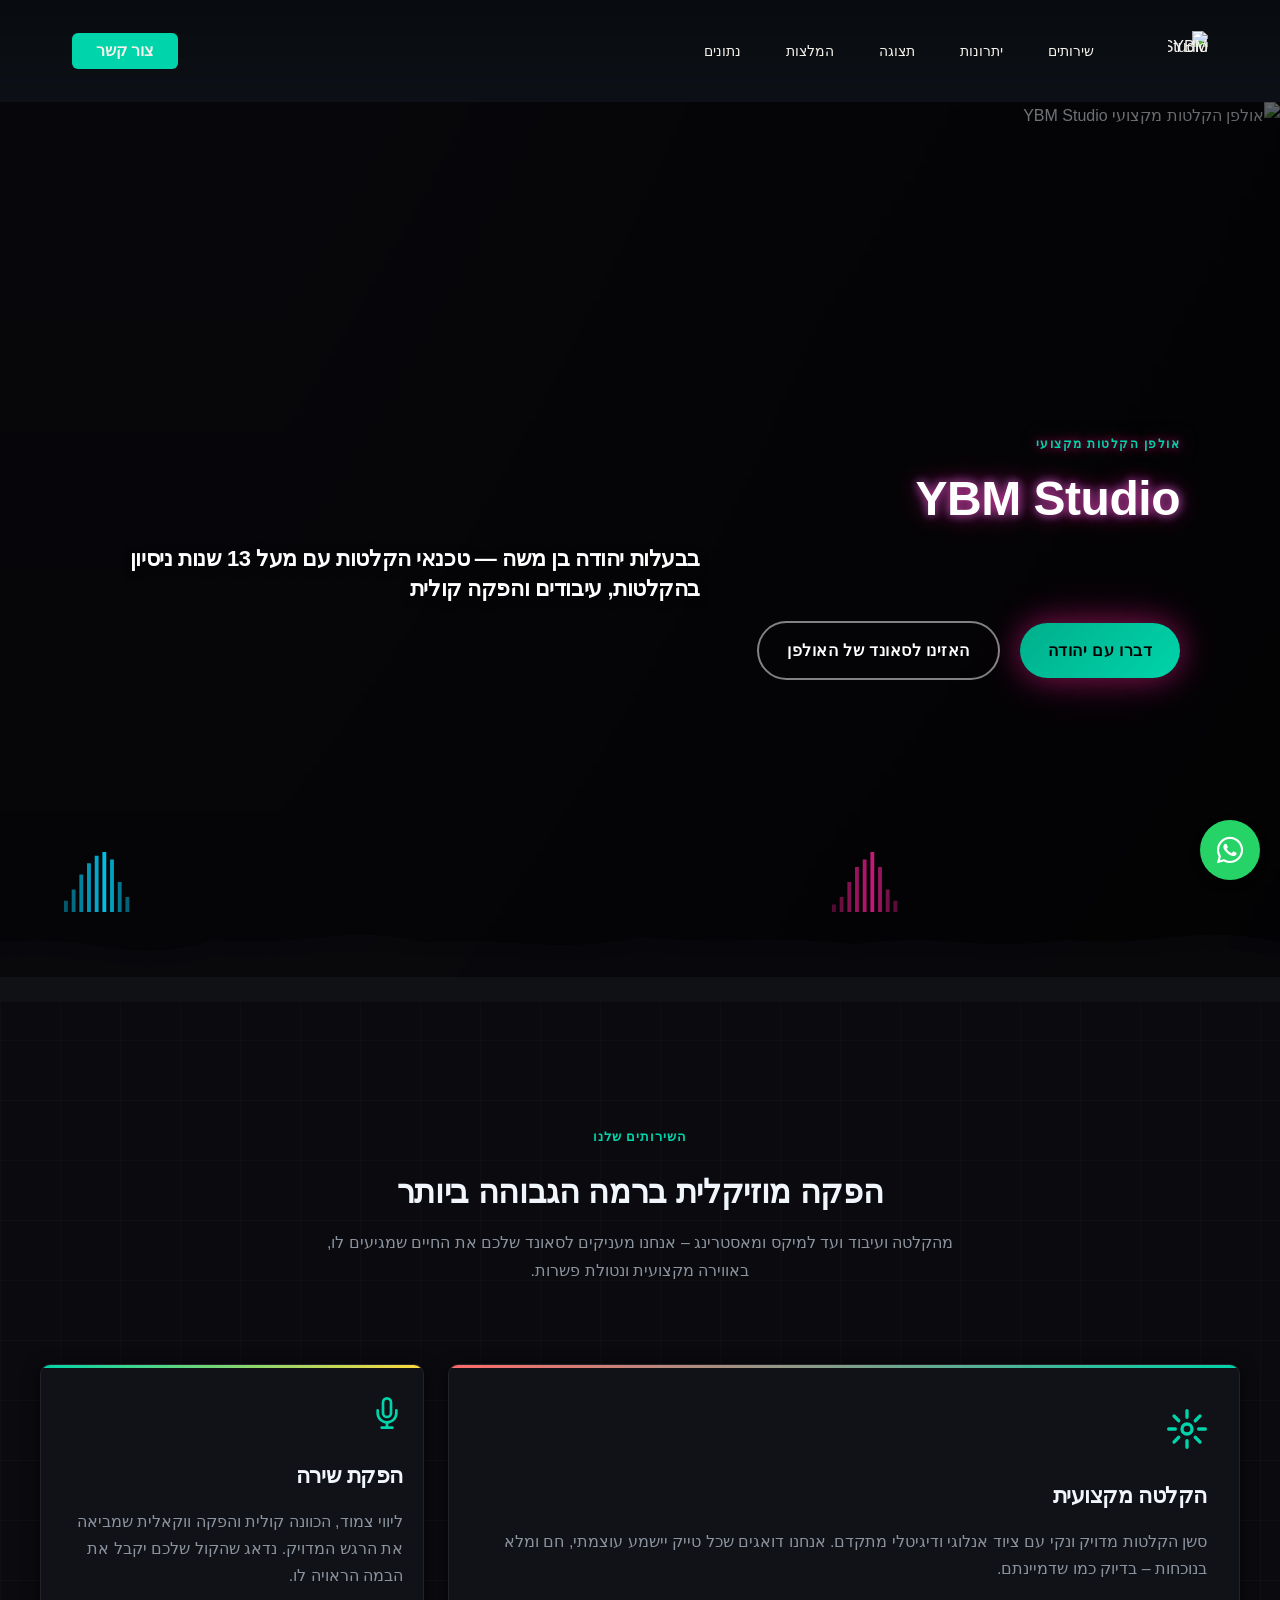
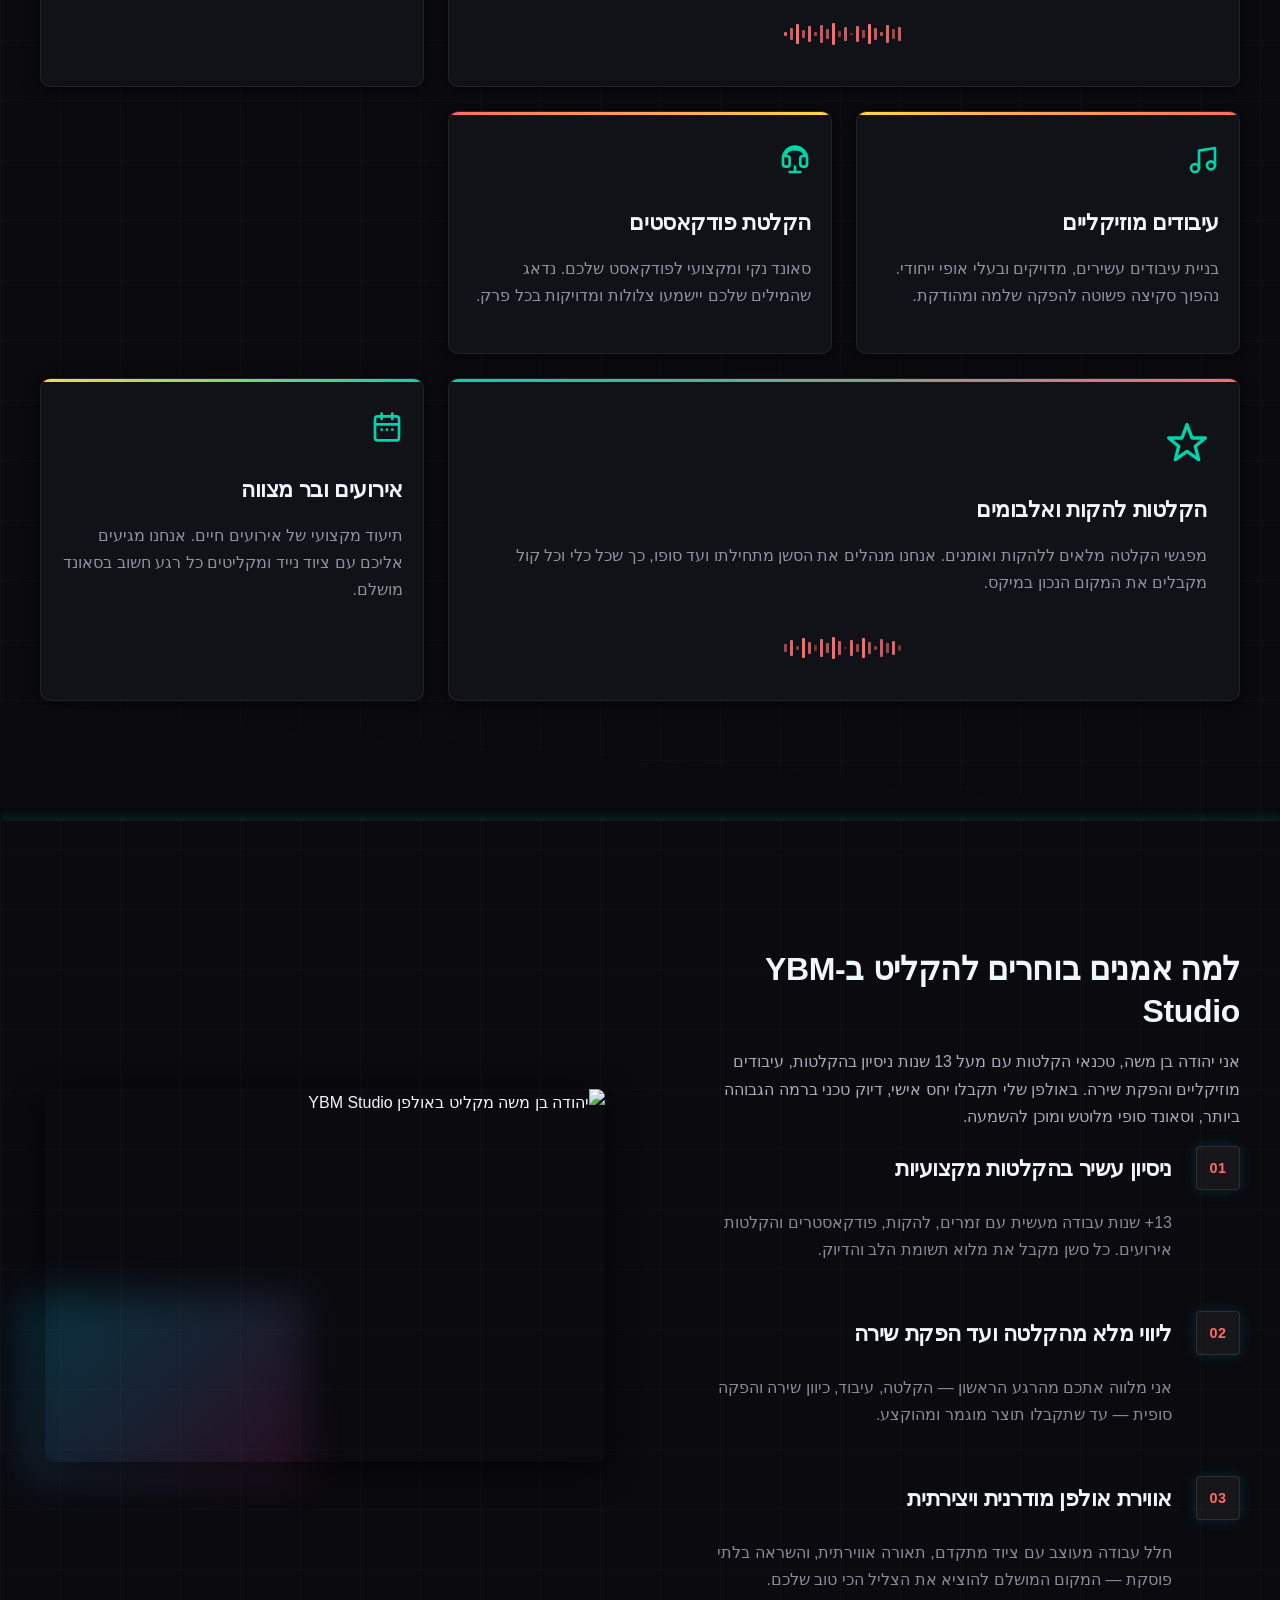
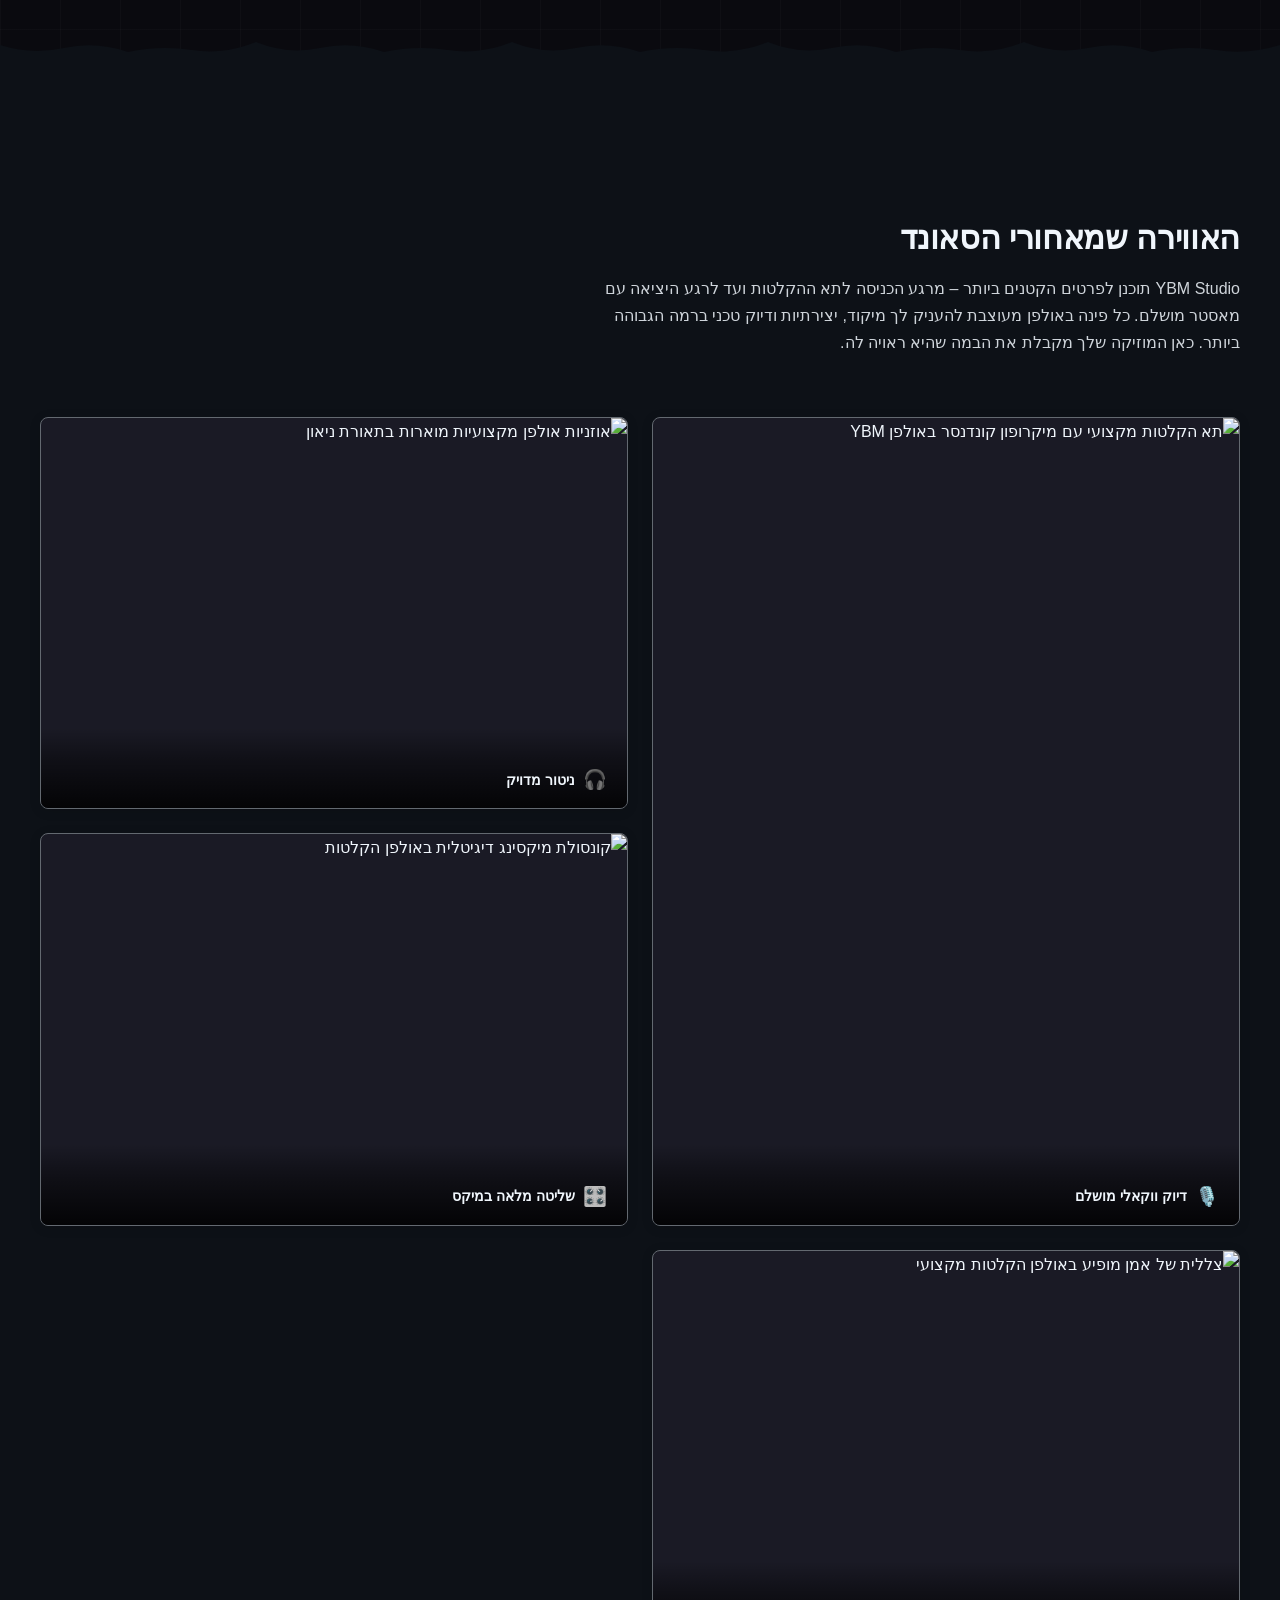
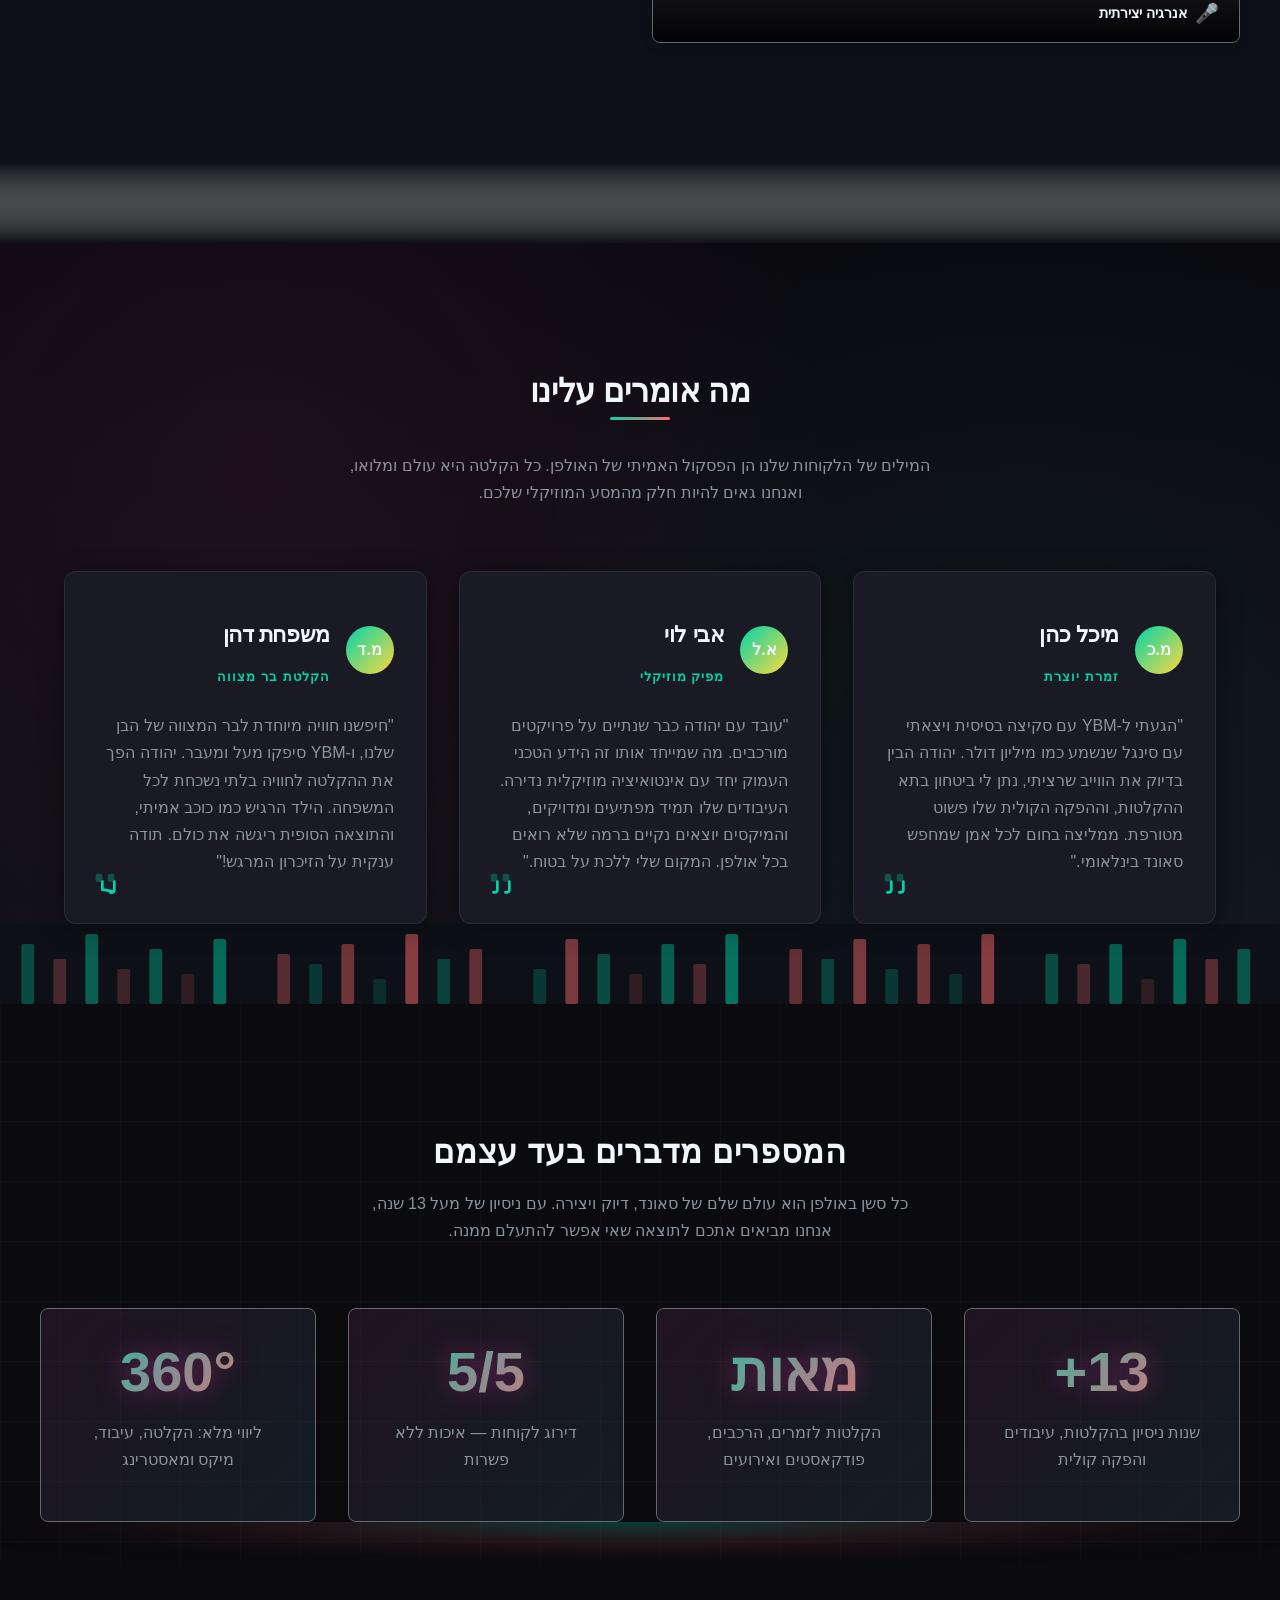
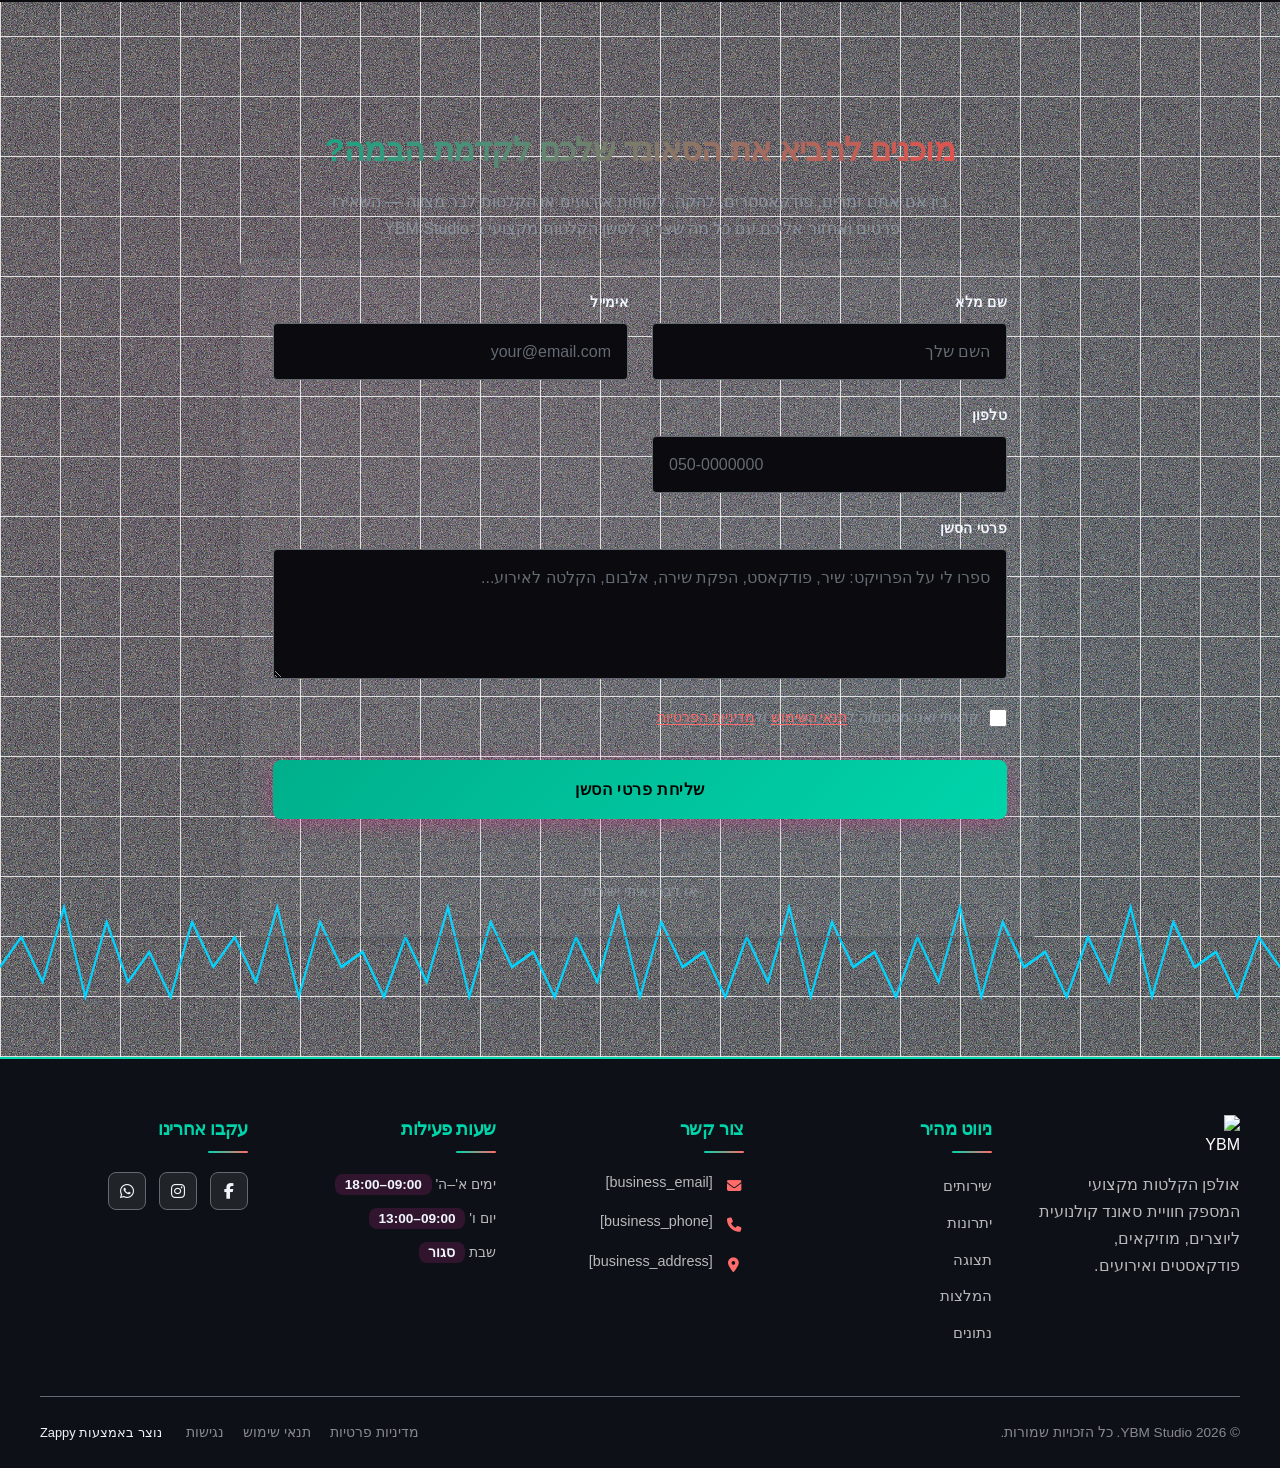
==== public/index.html @ 9b759090 "Background sync: Progressive GitHub Sync" ====
<!doctype html><html dir="rtl" lang="he"><head><meta charset="UTF-8"><meta content="width=device-width,initial-scale=1" name="viewport"><meta content="index, follow" name="robots"><title>הקליטו להיט באולפן מקצועי — YBM Studio</title><meta content="YBM Studio מבית יהודה בן משה – אולפן הקלטות מוביל עם 13 שנות ניסיון בהפקה ועיבודים מוזיקליים. צליל מושלם באווירה יצירתית ומלאת אנרגיה. קבעו סשן עכשיו!" name="description"><meta content="אולפן הקלטות מקצועי, recording in studio, אולפן הקטות, music studio space for rent, הפקה מוזיקלית" name="keywords"><link href="/assets/favicon.ico" rel="icon" type="image/x-icon"><link href="/assets/favicon-16x16.png" rel="icon" type="image/png" sizes="16x16"><link href="/assets/favicon-32x32.png" rel="icon" type="image/png" sizes="32x32"><link href="/assets/favicon-48x48.png" rel="icon" type="image/png" sizes="48x48"><link href="/assets/favicon-192x192.png" rel="icon" type="image/png" sizes="192x192"><link href="/assets/favicon-512x512.png" rel="icon" type="image/png" sizes="512x512"><link href="/assets/apple-touch-icon.png" rel="apple-touch-icon"><script>!function(){"use strict";var t="2a3e50f6-2c48-4250-a562-2b5f5c703716",e="https://api.zappy5.com/api/analytics/track",a=18e5,n=2592e6,o=!0,i=!0,r=!0;var s=function(){var e="zappy_visitor_"+t,a=null;try{if(a=localStorage.getItem(e)){var o=JSON.parse(a),i=Date.now();if(i-o.created<n)return o.lastSeen=i,localStorage.setItem(e,JSON.stringify(o)),o.id}}catch(t){console.warn("Zappy Analytics: LocalStorage not available")}var r="zv_"+Date.now()+"_"+Math.random().toString(36).substr(2,9);try{localStorage.setItem(e,JSON.stringify({id:r,created:Date.now(),lastSeen:Date.now()}))}catch(t){}return r}(),c=function(){var e="zappy_session_"+t,n=null;try{if(n=sessionStorage.getItem(e)){var o=JSON.parse(n),i=Date.now();if(i-o.timestamp<a)return o.timestamp=i,sessionStorage.setItem(e,JSON.stringify(o)),o.id}}catch(t){console.warn("Zappy Analytics: SessionStorage not available")}var r="zs_"+Date.now()+"_"+Math.random().toString(36).substr(2,9);try{sessionStorage.setItem(e,JSON.stringify({id:r,timestamp:Date.now()}))}catch(t){}return r}();function l(a,n){n=n||{};var o={website_id:t,event_type:a,page_path:window.location.pathname,referrer:document.referrer||"direct",visitor_id:s,session_id:c,metadata:n};if(navigator.sendBeacon){var i=new Blob([JSON.stringify(o)],{type:"application/json"});navigator.sendBeacon(e,i)}else fetch(e,{method:"POST",headers:{"Content-Type":"application/json"},body:JSON.stringify(o),keepalive:!0}).catch(function(t){console.warn("Zappy Analytics: Failed to track event",t)})}o&&l("pageview",{title:document.title,url:window.location.href}),i&&document.addEventListener("click",function(t){var e=t.target;if("BUTTON"===e.tagName||e.closest("button")){var a="BUTTON"===e.tagName?e:e.closest("button");l("click",{element:"button",text:a.textContent.trim().substring(0,100),id:a.id||null,class:a.className||null})}else if("A"===e.tagName||e.closest("a")){var n="A"===e.tagName?e:e.closest("a");l("navigation",{element:"link",text:n.textContent.trim().substring(0,100),href:n.href,external:n.hostname!==window.location.hostname})}},!0),r&&document.addEventListener("submit",function(t){var e=t.target;l("form_submit",{form_id:e.id||null,form_name:e.name||null,form_action:e.action||null,form_method:e.method||"GET"})},!0);var m=Date.now();window.addEventListener("beforeunload",function(){l("page_unload",{time_on_page:Math.floor((Date.now()-m)/1e3),page_path:window.location.pathname})}),window.zappyAnalytics={track:l,getVisitorId:function(){return s},getSessionId:function(){return c}}}()</script><script>!function(){"use strict";if(!window.zappyFireMarketingEvent){var t={begin_checkout:"checkout_started",purchase:"checkout_complete",add_to_cart:"add_to_cart",view_product:"view_product"},e={whatsapp_click:{ga4:"contact",meta:"Contact",gtm:"whatsapp_click",ecom:!1},phone_click:{ga4:"contact",meta:"Contact",gtm:"phone_click",ecom:!1},contact_form_submitted:{ga4:"generate_lead",meta:"Lead",gtm:"contact_form_submitted",ecom:!1},checkout_started:{ga4:"begin_checkout",meta:"InitiateCheckout",gtm:"begin_checkout",ecom:!0},checkout_complete:{ga4:"purchase",meta:"Purchase",gtm:"purchase",ecom:!0},product_inquiry:{ga4:"generate_lead",meta:"Lead",gtm:"product_inquiry",ecom:!1},add_to_cart:{ga4:"add_to_cart",meta:"AddToCart",gtm:"add_to_cart",ecom:!0},view_product:{ga4:"view_item",meta:"ViewContent",gtm:"view_item",ecom:!0}};window.zappyFireMarketingEvent=function(r,o,u){try{u=u||{};var p=t[r]||r,d=e[p];if(!d)return;if((o=o||{}).pagePath||o.page_path||(o.pagePath=a()),"checkout_complete"===p){var l=String(o.orderId||o.order_id||o.transaction_id||"");if(l&&function(t){if(!t)return!1;try{return"1"===sessionStorage.getItem(i(t))}catch(t){return!1}}(l))return;l&&function(t){if(t)try{sessionStorage.setItem(i(t),"1")}catch(t){}}(l)}if(!u.skipFirstParty)try{window.zappyAnalytics&&"function"==typeof window.zappyAnalytics.track&&window.zappyAnalytics.track(p,o)}catch(t){}try{if(window.dataLayer=window.dataLayer||[],d.ecom){var _=c(p,o),m={};_.transaction_id&&(m.transaction_id=_.transaction_id),null!=_.value&&(m.value=_.value),_.currency&&(m.currency=_.currency),_.items&&(m.items=_.items),window.dataLayer.push({event:d.gtm,ecommerce:m}),"checkout_complete"!==p&&"checkout_started"!==p||window.dataLayer.push({event:p,ecommerce:m})}else{var s={event:d.gtm};for(var h in o)Object.prototype.hasOwnProperty.call(o,h)&&(s[h]=o[h]);window.dataLayer.push(s)}}catch(t){}try{"function"==typeof window.gtag&&window.gtag("event",d.ga4,c(p,o))}catch(t){}try{"function"==typeof window.fbq&&window.fbq("track",d.meta,function(t,e){for(var r=n(e=e||{}),a=parseFloat(null!=e.value?e.value:null!=e.total?e.total:0)||0,c=String(e.currency||"USD").toUpperCase(),i=[],o=0,u=0;u<r.length;u++)r[u].item_id&&i.push(r[u].item_id),o+=r[u].quantity||1;if("checkout_complete"===t)return{value:a,currency:c,content_ids:i.length?i:void 0,content_type:"product",num_items:o||void 0,order_id:String(e.order_id||e.orderId||e.transaction_id||e.orderNumber||"")||void 0};if("checkout_started"===t)return{value:a,currency:c,content_ids:i.length?i:void 0,content_type:"product",num_items:o||parseInt(null!=e.itemCount?e.itemCount:0,10)||void 0};if("add_to_cart"===t){var p=String(e.productId||e.product_id||i[0]||"");return{value:a||(r[0]?r[0].price*r[0].quantity:0),currency:c,content_ids:p?[p]:i.length?i:void 0,content_type:"product",content_name:e.productName||e.product_name||r[0]&&r[0].item_name,num_items:parseInt(null!=e.quantity?e.quantity:o||1,10)||1}}if("view_product"===t){var d=String(e.productId||e.product_id||i[0]||"");return{value:a||parseFloat(null!=e.price?e.price:0)||0,currency:c,content_ids:d?[d]:i.length?i:void 0,content_type:"product",content_name:e.productName||e.product_name||r[0]&&r[0].item_name}}return"whatsapp_click"===t||"phone_click"===t?{content_name:"whatsapp_click"===t?"WhatsApp":"Phone",content_category:"contact"}:"contact_form_submitted"===t||"product_inquiry"===t?{content_name:"product_inquiry"===t?"Product inquiry":"Contact form",content_category:e.productName||e.product_name||void 0}:e}(p,o))}catch(t){}}catch(t){}};var r=Object.create(null);document.addEventListener("click",function(t){try{var e=t.target;if(!e)return;var r=u(e,".whatsapp-float, a.whatsapp-float, [data-zappy-whatsapp]"),n=function(t){for(var e=t;e&&e!==document;){if("A"===e.tagName)return e;e=e.parentElement}return null}(e),c=n&&n.href||"";if(r||n&&function(t){if(!t)return!1;var e=String(t).toLowerCase();return-1!==e.indexOf("wa.me/")||-1!==e.indexOf("api.whatsapp.com")||-1!==e.indexOf("whatsapp.com/send")||0===e.indexOf("whatsapp:")}(c)){if(!o("wa:"+c)){var i=r?"float":"link";window.zappyFireMarketingEvent("whatsapp_click",{source:i,href:c||null,pagePath:a()})}return}var p=u(e,".phone-header-btn, .nav-phone-btn, .call-btn, [data-zappy-phone]"),d="";if(n&&n.href&&0===String(n.href).toLowerCase().indexOf("tel:")?d=n.href:p&&p.href&&0===String(p.href).toLowerCase().indexOf("tel:")&&(d=p.href),p||d){var l="";return d&&(l=String(d).replace(/^tel:/i,"").trim()),void(o("tel:"+(l||p&&p.id||"btn"))||window.zappyFireMarketingEvent("phone_click",{source:p?"button":"link",phone:l||null,href:d||null,pagePath:a()}))}}catch(t){}},!0)}function a(){try{if(window.ZAPPY_CONFIG&&window.ZAPPY_CONFIG.currentPagePath)return window.ZAPPY_CONFIG.currentPagePath}catch(t){}try{return window.location.pathname||"/"}catch(t){return"/"}}function n(t){var e=(t=t||{}).items||t.cartItems||t.cart_items||t.lineItems||[];Array.isArray(e)||(e=[]);for(var r=[],a=0;a<e.length;a++){var n=e[a];if(n&&"object"==typeof n){var c=String(n.item_id||n.productId||n.product_id||n.id||"").trim(),i=String(n.item_name||n.productName||n.product_name||n.name||"").trim(),o=parseFloat(null!=n.price?n.price:null!=n.unitPrice?n.unitPrice:0)||0,u=Math.max(1,parseInt(null!=n.quantity?n.quantity:null!=n.qty?n.qty:1,10)||1);(c||i)&&r.push({item_id:c||i,item_name:i||c,price:o,quantity:u})}}return r}function c(t,e){var r=n(e=e||{}),c=parseFloat(null!=e.value?e.value:null!=e.total?e.total:0)||0,i=String(e.currency||"USD").toUpperCase();if("checkout_complete"===t)return{transaction_id:String(e.transaction_id||e.orderId||e.order_id||e.orderNumber||"")||void 0,value:c,currency:i,items:r};if("checkout_started"===t)return{value:c,currency:i,items:r};if("add_to_cart"===t){var o=r.length?r:[{item_id:String(e.productId||e.product_id||""),item_name:String(e.productName||e.product_name||""),price:parseFloat(null!=e.value?e.value:null!=e.price?e.price:0)||0,quantity:parseInt(null!=e.quantity?e.quantity:1,10)||1}].filter(function(t){return t.item_id||t.item_name});return{value:c||(o[0]?o[0].price*o[0].quantity:0),currency:i,items:o}}if("view_product"===t){var u=r.length?r:[{item_id:String(e.productId||e.product_id||""),item_name:String(e.productName||e.product_name||""),price:parseFloat(null!=e.price?e.price:null!=e.value?e.value:0)||0,quantity:1}].filter(function(t){return t.item_id||t.item_name});return{currency:i,value:c||(u[0]?u[0].price:0),items:u}}return"whatsapp_click"===t||"phone_click"===t?{method:"whatsapp_click"===t?"whatsapp":"phone",page_path:e.pagePath||a()}:"contact_form_submitted"===t||"product_inquiry"===t?{page_path:e.pagePath||a()}:e}function i(t){return"zappy_purchase_fired_"+String(t||"")}function o(t){var e=Date.now();return!!(r[t]&&e-r[t]<800)||(r[t]=e,!1)}function u(t,e){return t&&t.closest?t.closest(e):null}}()</script><meta content="הקליטו להיט באולפן מקצועי — YBM Studio" property="og:title"><meta content="YBM Studio מבית יהודה בן משה – אולפן הקלטות מוביל עם 13 שנות ניסיון בהפקה ועיבודים מוזיקליים. צליל מושלם באווירה יצירתית ומלאת אנרגיה. קבעו סשן עכשיו!" property="og:description"><meta content="summary_large_image" name="twitter:card"><meta content="הקליטו להיט באולפן מקצועי — YBM Studio" name="twitter:title"><meta content="YBM Studio מבית יהודה בן משה – אולפן הקלטות מוביל עם 13 שנות ניסיון בהפקה ועיבודים מוזיקליים. צליל מושלם באווירה יצירתית ומלאת אנרגיה. קבעו סשן עכשיו!" name="twitter:description"><meta content="website" property="og:type"><meta content="he_IL" property="og:locale"><style>.skip-link{position:absolute;top:0;left:0;transform:translateY(-200%);padding:12px 18px;background:var(--bg-dark,#1a1a1a);color:var(--text-light,#fff);font-weight:600;border-radius:0 0 8px 0;z-index:10000}.skip-link:focus{transform:none;outline:2px solid var(--ring,#fff);outline-offset:2px}:focus-visible{outline:2px solid var(--ring,currentColor);outline-offset:3px}</style><link href="/assets/favicon.ico" rel="icon" type="image/x-icon"><link href="/assets/favicon-16x16.png" rel="icon" type="image/png" sizes="16x16"><link href="/assets/favicon-32x32.png" rel="icon" type="image/png" sizes="32x32"><link href="/assets/favicon-48x48.png" rel="icon" type="image/png" sizes="48x48"><link href="/assets/favicon-192x192.png" rel="icon" type="image/png" sizes="192x192"><link href="/assets/favicon-512x512.png" rel="icon" type="image/png" sizes="512x512"><link href="/assets/apple-touch-icon.png" rel="apple-touch-icon"><link href="https://cdn.jsdelivr.net/npm/vanilla-cookieconsent@3/dist/cookieconsent.css" rel="stylesheet"><style id="zappy-critical-above-fold-css">html{box-sizing:border-box;-webkit-text-size-adjust:100%}*,::after,::before{box-sizing:inherit}body{margin:0;min-width:320px;overflow-x:clip}img,svg,video{max-width:100%;height:auto}main{display:block}.container{width:min(100% - 32px,1200px);margin-inline:auto}.navbar,header .navbar,header[role=banner],nav.navbar{position:relative;z-index:1000;width:100%}.nav-container,.navbar .container{display:flex;align-items:center;justify-content:space-between;min-height:64px}.logo,.logo-link img{display:block;width:35px;height:35px;object-fit:contain}#navMenu,.nav-menu{list-style:none;margin:0;padding:0}#navMenu a,.nav-menu a,.navbar .nav-links a,.navbar a{color:inherit;text-decoration:none}#navMenu .sub-menu,.nav-menu .sub-menu,.navbar .sub-menu{display:none}.fa,.fa-brands,.fa-regular,.fa-solid,.fab,.far,.fas{display:inline-block;min-width:1em;text-align:center}html:not(#zappy-noop) .navbar:has(.nav-ecommerce-icons)>.phone-header-btn,html:not(#zappy-noop)[data-zappy-site-type=ecommerce] .phone-header-btn{display:none!important;visibility:hidden!important;width:0!important;height:0!important;pointer-events:none!important}.zappy-preview-empty-store-cta{display:none!important;visibility:hidden!important;height:0!important;max-height:0!important;overflow:hidden!important;margin:0!important;padding:0!important;border:0!important;box-shadow:none!important}.zappy-catalog-menu{background:var(--surface-color,var(--surface,linear-gradient(135deg,#f8f9fa 0,#fff 100%)));border-bottom:1px solid var(--border-color,#e5e7eb);padding:0;position:sticky;top:0;z-index:90}.zappy-catalog-menu.rtl,.zappy-catalog-menu[dir=rtl]{direction:rtl}.zappy-catalog-menu.ltr,.zappy-catalog-menu[dir=ltr]{direction:ltr}.catalog-menu-container{max-width:1440px;margin:0 auto;display:flex;align-items:center;gap:8px;padding:10px 24px;overflow:visible}.catalog-menu-categories,.catalog-menu-list{display:flex;align-items:center;gap:4px;flex-wrap:wrap;margin:0;padding:0;list-style:none}.catalog-menu-item{display:inline-flex;align-items:center;padding:8px 16px;font-size:14px;font-weight:500;color:var(--text-color,var(--text,#374151));text-decoration:none;border-radius:20px;white-space:nowrap}.catalog-menu-all{background:var(--primary-color,var(--primary,#111));color:var(--text-light,#fff)!important}.catalog-menu-parent{position:relative;display:inline-flex;align-items:center}.catalog-menu-trigger{display:inline-flex;align-items:center;gap:6px}.catalog-menu-chevron{flex-shrink:0}.catalog-menu-parent>.sub-menu{display:none!important;visibility:hidden!important;opacity:0!important;pointer-events:none!important}.hero-section,.index-hero-section,section[class*=hero]{position:relative;overflow:hidden}.hero-section,.index-hero-section{min-height:560px}section[data-hero-type*=fullscreen]{min-height:100vh}.hero-bg-image,.hero-bg-wrapper,section[class*=hero] [class*=hero-bg]{position:absolute;inset:0;width:100%;height:100%}.hero-bg-image img,.hero-bg-wrapper img,section[class*=hero] [data-hero-bg],section[class*=hero] img[data-hero-background=true]{width:100%!important;height:100%!important;object-fit:cover!important;display:block}.hero-content,section[class*=hero] .container{position:relative;z-index:2}@media(max-width:768px){:root{--header-height:72px;--total-header-height:72px;--zappy-mobile-menu-top:72px}html[data-zappy-site-type=ecommerce] body{padding-top:var(--total-header-height,72px)}html[data-zappy-site-type=ecommerce] body>.navbar:not(.zappy-catalog-menu),html[data-zappy-site-type=ecommerce] body>nav.navbar{position:fixed!important;top:0;left:0;right:0;z-index:100000;width:100%;margin-bottom:0}.zappy-catalog-menu{position:fixed;top:var(--header-height,72px);left:0;right:0;z-index:99999}.nav-container,.navbar .container{min-height:60px}#navMenu,.nav-menu{max-width:100vw;overflow-x:hidden}.hero-section,.index-hero-section,section[class*=hero],section[data-hero-type*=fullscreen]{min-height:100svh}.hero-bg-image,.hero-bg-wrapper,.hero-scrim{min-height:100svh}}:root{--zappy-header-stack-height:calc(var(--zappy-announcement-height, 40px) + var(--header-height, 72px))}body:has(.zappy-announcement-bar) .navbar:not(.zappy-catalog-menu):not(.mobile-search-panel),body:has(.zappy-announcement-bar) header.navbar,body:has(.zappy-announcement-bar) nav.navbar:not(.zappy-catalog-menu){top:var(--zappy-announcement-height,40px)!important}body:has(.zappy-announcement-bar) .index-hero-section,body:has(.zappy-announcement-bar) main>section[class*=hero]:first-of-type,body:has(.zappy-announcement-bar) section[data-hero-type^=fullscreen]{margin-top:calc(-1 * var(--zappy-header-stack-height))!important;padding-top:calc(var(--zappy-header-stack-height))!important}[data-zappy-content-align]{display:flex!important;flex-direction:column!important}[data-zappy-content-align^=top-]{justify-content:flex-start!important}[data-zappy-content-align^=center-],[data-zappy-content-align^=lower-],[data-zappy-content-align^=upper-]{justify-content:center!important}[data-zappy-content-align^=bottom-]{justify-content:flex-end!important}[data-zappy-content-align$="-left"],[data-zappy-content-align$="-mid-left"]{align-items:flex-start!important;text-align:start!important}[data-zappy-content-align$="-center"]{align-items:center!important;text-align:center!important}[data-zappy-content-align$="-mid-right"],[data-zappy-content-align$="-right"]{align-items:flex-end!important;text-align:end!important}[data-zappy-content-align] [data-zappy-align-target]{margin-left:auto;margin-right:auto}[data-zappy-content-align$="-center"] [data-zappy-align-target],[data-zappy-content-align$="-center"] [data-zappy-align-target]>*{text-align:center!important}</style><link href="/styles.css" rel="stylesheet"><script>window.ZAPPY_WEBSITE_ID="2a3e50f6-2c48-4250-a562-2b5f5c703716",window.ZAPPY_API_BASE="https://api.zappy5.com"</script><link href="/assets/site-image-index-hero-image-1.webp" rel="preload" as="image" fetchpriority="high"><style id="zappy-dropdown-submenu-styles">#navMenu li:has(.sub-menu),.nav-menu li:has(.sub-menu),.navbar li:has(.sub-menu),nav li:has(.sub-menu){position:relative}#navMenu .sub-menu,.nav-menu .sub-menu,.navbar .sub-menu,nav .sub-menu{display:block!important;position:absolute!important;top:100%;left:0;min-width:220px;border-radius:8px;box-shadow:0 8px 25px rgba(0,0,0,.15);padding:8px 0;opacity:0;visibility:hidden;transform:translateY(10px);transition:all .3s ease;z-index:1000;list-style:none;pointer-events:none}#navMenu li:hover>.sub-menu,.nav-menu li:hover>.sub-menu,.navbar li:hover>.sub-menu,nav li:hover>.sub-menu{opacity:1!important;visibility:visible!important;transform:translateY(0)!important;pointer-events:auto!important}.sub-menu li{list-style:none;margin:0;padding:0}.sub-menu a{display:block!important;padding:10px 16px!important;color:var(--text-dark,#333)!important;font-weight:500;text-decoration:none;white-space:nowrap;transition:background-color .2s}.sub-menu .zappy-nav-child>a{padding-left:28px!important;font-size:.9em!important;opacity:.85!important}[dir=rtl] .sub-menu .zappy-nav-child>a,html[lang=ar] .sub-menu .zappy-nav-child>a,html[lang=he] .sub-menu .zappy-nav-child>a{padding-left:10px!important;padding-right:28px!important}.sub-menu .zappy-nav-parent>a{font-weight:600!important}.sub-menu a:hover{background-color:#f5f5f5}[dir=rtl] .nav-menu .sub-menu,[dir=rtl] .navbar .sub-menu,[dir=rtl] nav .sub-menu,html[lang=ar] .nav-menu .sub-menu,html[lang=ar] .navbar .sub-menu,html[lang=ar] nav .sub-menu,html[lang=he] .nav-menu .sub-menu,html[lang=he] .navbar .sub-menu,html[lang=he] nav .sub-menu{left:auto!important;right:0!important}.sub-menu:empty,.sub-menu:not(:has(li)):not(:has(> a)),.sub-menu:not(:has(li:not(.zappy-hidden-menu-item))):not(:has(> a)){display:none!important;opacity:0!important;visibility:hidden!important;pointer-events:none!important}li:has(.menu-group-title):hover>.sub-menu{opacity:1!important;visibility:visible!important;transform:translateY(0)!important;pointer-events:auto!important}#navMenu>li>.menu-group-title,.nav-menu>li>.menu-group-title{display:inline-block;padding:.5rem 1rem;cursor:default;user-select:none}@media (max-width:768px){#navMenu .sub-menu,.nav-menu .sub-menu,.navbar .sub-menu,nav .sub-menu{position:static!important;transform:none!important;box-shadow:none!important;background:0 0!important;max-height:0;overflow:hidden;opacity:0;visibility:hidden;transition:max-height .3s ease,opacity .3s ease;padding:0!important;border-radius:0!important}#navMenu .sub-menu.mobile-expanded,.nav-menu .sub-menu.mobile-expanded,.navbar .sub-menu.mobile-expanded{max-height:none!important;overflow-y:visible!important;opacity:1!important;visibility:visible!important;padding:8px 0 8px 16px!important}[dir=rtl] .sub-menu.mobile-expanded,html[lang=he] .sub-menu.mobile-expanded{padding:8px 16px 8px 0!important}#navMenu li:hover>.sub-menu,.nav-menu li:hover>.sub-menu,.navbar li:hover>.sub-menu,nav li:hover>.sub-menu{opacity:0;visibility:hidden;pointer-events:none}#navMenu li>.sub-menu.mobile-expanded,.nav-menu li>.sub-menu.mobile-expanded,.navbar li>.sub-menu.mobile-expanded,nav li>.sub-menu.mobile-expanded{opacity:1!important;visibility:visible!important;pointer-events:auto!important}#navMenu li:has(.sub-menu),.nav-menu li:has(.sub-menu),.navbar li:has(.sub-menu),nav li:has(.sub-menu){display:flex!important;flex-wrap:wrap!important;align-items:center!important;position:relative!important;min-height:44px!important}#navMenu li:has(.sub-menu)>a,.nav-menu li:has(.sub-menu)>a,.navbar li:has(.sub-menu)>a,nav li:has(.sub-menu)>a{flex:1!important;min-width:0!important}#navMenu li:has(.sub-menu)>.menu-group-title,.nav-menu li:has(.sub-menu)>.menu-group-title,.navbar li:has(.sub-menu)>.menu-group-title,nav li:has(.sub-menu)>.menu-group-title{flex:1!important;min-width:0!important;display:flex!important;align-items:center!important;padding:12px 16px!important;min-height:44px!important;line-height:1.4!important;font-weight:600!important;box-sizing:border-box!important}#navMenu li:has(.sub-menu)>.sub-menu,.nav-menu li:has(.sub-menu)>.sub-menu,.navbar li:has(.sub-menu)>.sub-menu,nav li:has(.sub-menu)>.sub-menu{flex-basis:100%!important;width:100%!important}#navMenu li:has(.sub-menu)>a [class*=arrow],#navMenu li:has(.sub-menu)>a [class*=chevron],.nav-menu li:has(.sub-menu)>a .fa-angle-down,.nav-menu li:has(.sub-menu)>a .fa-chevron-down,.nav-menu li:has(.sub-menu)>a [class*=arrow],.nav-menu li:has(.sub-menu)>a [class*=chevron],nav li:has(.sub-menu)>a [class*=arrow],nav li:has(.sub-menu)>a [class*=chevron]{display:none!important;visibility:hidden!important}.mobile-submenu-toggle{display:flex!important;align-items:center!important;justify-content:center!important;width:44px!important;height:auto!important;background:0 0!important;border:none!important;cursor:pointer!important;color:var(--text-light)!important;position:static!important;flex-shrink:0!important;align-self:stretch!important;z-index:2!important;padding:0!important;margin:0!important}.mobile-submenu-toggle::after{content:''!important;width:0!important;height:0!important;border-left:6px solid transparent!important;border-right:6px solid transparent!important;border-top:7px solid currentColor!important;transition:transform .3s ease!important}.mobile-submenu-toggle.expanded::after{transform:rotate(180deg)!important}.sub-menu a{padding:10px 0!important;display:block!important;color:var(--text-light)!important;white-space:normal!important}.sub-menu .zappy-nav-child>a{padding-left:28px!important;font-size:.9em!important;opacity:.85!important}[dir=rtl] .sub-menu .zappy-nav-child>a,html[lang=ar] .sub-menu .zappy-nav-child>a,html[lang=he] .sub-menu .zappy-nav-child>a{padding-left:0!important;padding-right:28px!important}.sub-menu .zappy-nav-parent>a{font-weight:600!important}#navMenu.active,.nav-menu.active{max-width:100vw!important;overflow-x:hidden!important;box-sizing:border-box!important}.navbar .sub-menu li a,.zappy-products-dropdown .sub-menu a,nav.navbar .sub-menu li a{color:var(--text-light)!important}}@media (min-width:769px){.mobile-submenu-toggle{display:none!important}}</style><style id="zappy-widget-visibility">html[dir=rtl] .whatsapp-float{right:20px!important;left:auto!important}html:not([dir]) .whatsapp-float,html[dir=ltr] .whatsapp-float{left:20px!important;right:auto!important}html[dir=rtl] #mic-access-tool-general-button,html[dir=rtl] #mic-init-access-tool #mic-access-tool-general-button,html[dir=rtl] #mic-init-access-tool .mic-access-tool-general-button,html[dir=rtl] ._access-icon,html[dir=rtl] .mic-access-tool-general-button{left:20px!important;right:auto!important}html:not([dir]) #mic-access-tool-general-button,html:not([dir]) #mic-init-access-tool #mic-access-tool-general-button,html:not([dir]) #mic-init-access-tool .mic-access-tool-general-button,html:not([dir]) ._access-icon,html:not([dir]) .mic-access-tool-general-button,html[dir=ltr] #mic-access-tool-general-button,html[dir=ltr] #mic-init-access-tool #mic-access-tool-general-button,html[dir=ltr] #mic-init-access-tool .mic-access-tool-general-button,html[dir=ltr] ._access-icon,html[dir=ltr] .mic-access-tool-general-button{right:20px!important;left:auto!important}@media (max-width:768px){.whatsapp-float{display:flex!important}}@media (min-width:769px){.whatsapp-float{display:flex!important}}@media (max-width:768px){#mic-access-tool-general-button,#mic-init-access-tool #mic-access-tool-general-button,#mic-init-access-tool .mic-access-tool-general-button,._access-icon,.mic-access-tool-general-button{display:flex!important;visibility:visible!important;opacity:1!important;pointer-events:auto!important}#mic-access-tool-box.opened-mic-access-tool,#mic-init-access-tool #mic-access-tool-box.opened-mic-access-tool,.mic-access-tool-box.opened-mic-access-tool{visibility:visible!important;opacity:1!important;pointer-events:auto!important}}@media (min-width:769px){#mic-access-tool-general-button,#mic-init-access-tool #mic-access-tool-general-button,#mic-init-access-tool .mic-access-tool-general-button,._access-icon,.mic-access-tool-general-button{display:flex!important;visibility:visible!important;opacity:1!important;pointer-events:auto!important}#mic-access-tool-box.opened-mic-access-tool,#mic-init-access-tool #mic-access-tool-box.opened-mic-access-tool,.mic-access-tool-box.opened-mic-access-tool{visibility:visible!important;opacity:1!important;pointer-events:auto!important}}</style></head><body><a href="#main" class="skip-link">דלג לתוכן הראשי</a><nav class="navbar" dir="rtl"><button class="mobile-toggle" aria-label="Menu" id="mobileToggle"><svg viewBox="0 0 24 24" fill="none" height="24" width="24" class="hamburger-icon" style="display:block !important"><path d="M3 12h18M3 6h18M3 18h18" stroke="currentColor" stroke-width="2" stroke-linecap="round"></path></svg> <svg viewBox="0 0 24 24" fill="none" height="24" width="24" class="close-icon" style="display:none !important"><path d="M18 6L6 18M6 6l12 12" stroke="currentColor" stroke-width="2" stroke-linecap="round"></path></svg></button> <button class="phone-header-btn" aria-label="Call" data-phone="[business_phone]"><svg viewBox="0 0 24 24" fill="currentColor" height="20" width="20"><path d="M22 16.92v3a2 2 0 0 1-2.18 2 19.79 19.79 0 0 1-8.63-3.07 19.5 19.5 0 0 1-6-6 19.79 19.79 0 0 1-3.07-8.67A2 2 0 0 1 4.11 2h3a2 2 0 0 1 2 1.72 12.84 12.84 0 0 0 .7 2.81 2 2 0 0 1-.45 2.11L8.09 9.91a16 16 0 0 0 6 6l1.27-1.27a2 2 0 0 1 2.11-.45 12.84 12.84 0 0 0 2.81.7A2 2 0 0 1 22 16.92z"></path></svg></button><div class="nav-container"><div class="nav-right-group"><div class="nav-brand"><a href="/" class="logo-link"><img alt="YBM Studio" decoding="async" height="35" src="/assets/site-image-image-1.webp" width="35" class="logo"></a></div><ul class="nav-menu" id="navMenu"><li><a href="#services">שירותים</a></li><li><a href="#benefits">יתרונות</a></li><li><a href="#showcase">תצוגה</a></li><li><a href="#testimonials">המלצות</a></li><li><a href="#stats">נתונים</a></li><li class="mobile-contact-link nav-cta-mobile-item"><a href="#cta" class="nav-cta-btn">צור קשר</a></li></ul></div><div class="nav-cta-container"><a href="#cta" class="nav-cta-btn">צור קשר</a></div></div></nav><script>window.addEventListener("load",function(){const e=document.querySelector(".navbar, nav, header");if(!e)return void console.log("[Navbar] Navbar element not found");let t=document.getElementById("mobileToggle")||document.querySelector(".mobile-toggle")||document.querySelector(".hamburger")||document.querySelector(".hamburger-menu")||document.querySelector(".menu-toggle")||document.querySelector(".burger-menu")||document.querySelector('[aria-label="Menu"]')||document.querySelector('[aria-label="תפריט"]');const o=document.querySelector(".phone-header-btn"),n=window.getComputedStyle(e);let r=n.backgroundColor;if(console.log("[Navbar] Initial navbar background:",r),"transparent"===r||"rgba(0, 0, 0, 0)"===r||r.startsWith("rgba")&&r.includes(", 0)")){const e=n.backgroundImage;if(e&&"none"!==e)console.log("[Navbar] Navbar has background image/gradient, using dark text"),r="rgb(240, 240, 240)";else{const e=window.getComputedStyle(document.body).backgroundColor;console.log("[Navbar] Navbar transparent, using body background:",e),r=e}}const a=r.match(/\d+/g);if(a&&a.length>=3){const e=(.299*parseInt(a[0])+.587*parseInt(a[1])+.114*parseInt(a[2]))/255;console.log("[Navbar] Mobile button colors preserved from Claude CSS (luminance:",e.toFixed(2)+")");const n=document.createElement("style");n.id="zappy-mobile-nav-fix";document.documentElement.lang;document.documentElement.dir,n.textContent='\n        /* Hide mobile buttons on desktop, show only on mobile */\n        @media (min-width: 769px) {\n          .mobile-toggle,\n          .phone-header-btn {\n            display: none !important;\n          }\n        }\n        \n        /* Show and position mobile buttons correctly on mobile */\n        @media (max-width: 768px) {\n          .navbar,\n          nav.navbar {\n            min-height: 70px !important;\n          }\n\n          .mobile-toggle,\n          .phone-header-btn {\n            position: absolute !important;\n            top: 0 !important;\n            bottom: 0 !important;\n            margin-top: auto !important;\n            margin-bottom: auto !important;\n            transform: none !important;\n            z-index: 1001 !important;\n            display: flex !important;\n            align-items: center !important;\n            justify-content: center !important;\n            width: 36px !important;\n            height: 36px !important;\n            border-radius: 50% !important;\n            border: none !important;\n            cursor: pointer !important;\n            padding: 6px !important;\n            background: none !important;\n            color: var(--nav-text, var(--text-light)) !important;\n            touch-action: manipulation !important;\n            -webkit-tap-highlight-color: transparent !important;\n          }\n\n          html[data-zappy-site-type="ecommerce"] .phone-header-btn,\n          body[data-zappy-site-type="ecommerce"] .phone-header-btn,\n          html[data-zappy-site-type="ecommerce"] header .phone-header-btn,\n          html[data-zappy-site-type="ecommerce"] nav .phone-header-btn {\n            display: none !important;\n            visibility: hidden !important;\n            width: 0 !important;\n            height: 0 !important;\n            min-width: 0 !important;\n            overflow: hidden !important;\n          }\n          \n          /* LTR positioning (default): hamburger LEFT, phone RIGHT */\n          html:not([dir="rtl"]):not([lang="he"]):not([lang="ar"]) .mobile-toggle,\n          html[dir="ltr"] .mobile-toggle {\n            left: 12px !important;\n            right: auto !important;\n          }\n          html:not([dir="rtl"]):not([lang="he"]):not([lang="ar"]) .phone-header-btn,\n          html[dir="ltr"] .phone-header-btn {\n            right: 12px !important;\n            left: auto !important;\n          }\n          \n          /* RTL positioning: hamburger RIGHT, phone LEFT */\n          html[dir="rtl"] .mobile-toggle,\n          html[lang="he"] .mobile-toggle,\n          html[lang="ar"] .mobile-toggle {\n            right: 12px !important;\n            left: auto !important;\n          }\n          html[dir="rtl"] .phone-header-btn,\n          html[lang="he"] .phone-header-btn,\n          html[lang="ar"] .phone-header-btn {\n            left: 12px !important;\n            right: auto !important;\n          }\n          \n          /* CRITICAL: Ensure nav-container has min-height on mobile */\n          /* All children are positioned absolutely/fixed on mobile, so height:auto collapses to 0 */\n          .nav-container {\n            min-height: 70px !important;\n            position: relative !important;\n          }\n          \n          /* Ensure SVG icons are properly sized and inherit color */\n          .mobile-toggle svg,\n          .phone-header-btn svg {\n            width: 24px !important;\n            height: 24px !important;\n            /* Don\'t force display - let JavaScript control hamburger/close toggle */\n          }\n          \n          /* Reset nav-cta-container on mobile - remove desktop box-shadow/padding */\n          /* that creates a visible ghost box when CTA button is hidden */\n          .nav-cta-container {\n            box-shadow: none !important;\n            padding: 0 !important;\n          }\n          \n          /* Hide nav-cta-container entirely on mobile when there\'s no lang-switcher */\n          /* (only the CTA button is inside, and it\'s hidden on mobile) */\n          .nav-cta-container:not(:has(.lang-switcher)) {\n            display: none !important;\n          }\n          \n          /* CRITICAL: Prevent hero image fade gradient from bleeding over headline text */\n          /* The .image-fade-gradient has bottom: -30px (extends below parent) */\n          /* On mobile stacked layout, this overlaps the h1 text below the image */\n          .hero-image-column {\n            overflow: hidden !important;\n          }\n          .image-fade-gradient {\n            bottom: 0 !important;\n          }\n          \n          /* Hide desktop language switcher on mobile - hamburger menu handles it */\n          /* High specificity to override stored CSS */\n          .lang-switcher,\n          .nav-cta-container .lang-switcher,\n          .nav-container .lang-switcher,\n          .navbar .lang-switcher,\n          .navbar .nav-cta-container .lang-switcher {\n            display: none !important;\n          }\n        }\n      ';const r=document.getElementById("zappy-mobile-nav-fix");r&&r.remove(),document.head.appendChild(n),console.log("[Navbar] Critical CSS injected for mobile nav positioning");const i=window.innerWidth<=768;if(t){const e=t.querySelector(".hamburger-icon"),o=t.querySelector(".close-icon");e&&(e.style.setProperty("width","24px","important"),e.style.setProperty("height","24px","important"),e.style.setProperty("display","block","important")),o&&(o.style.setProperty("width","24px","important"),o.style.setProperty("height","24px","important"),o.style.setProperty("display","none","important")),i?(t.style.setProperty("position","absolute","important"),t.style.setProperty("top","0","important"),t.style.setProperty("bottom","0","important"),t.style.setProperty("margin-top","auto","important"),t.style.setProperty("margin-bottom","auto","important"),t.style.setProperty("transform","none","important"),t.style.setProperty("z-index","1001","important"),t.style.removeProperty("left"),t.style.removeProperty("right"),console.log("[Navbar] Mobile toggle positioning applied (mobile viewport)")):(t.style.removeProperty("position"),t.style.removeProperty("top"),t.style.removeProperty("transform"),t.style.removeProperty("z-index"),t.style.removeProperty("left"),t.style.removeProperty("right"),console.log("[Navbar] Desktop viewport - cleared mobile toggle inline positioning"))}if(o){const e=o.querySelector("svg");e&&(e.style.width="24px",e.style.height="24px",e.setAttribute("width","24"),e.setAttribute("height","24")),i?(o.style.setProperty("position","absolute","important"),o.style.setProperty("top","0","important"),o.style.setProperty("bottom","0","important"),o.style.setProperty("margin-top","auto","important"),o.style.setProperty("margin-bottom","auto","important"),o.style.setProperty("transform","none","important"),o.style.setProperty("z-index","1001","important"),o.style.removeProperty("left"),o.style.removeProperty("right"),console.log("[Navbar] Phone button positioning applied (mobile viewport)")):(o.style.removeProperty("position"),o.style.removeProperty("top"),o.style.removeProperty("transform"),o.style.removeProperty("z-index"),o.style.removeProperty("left"),o.style.removeProperty("right"),console.log("[Navbar] Desktop viewport - cleared phone button inline positioning"))}}else console.log("[Navbar] Could not parse background color:",r);t=document.getElementById("mobileToggle")||document.querySelector(".mobile-toggle")||document.querySelector(".hamburger")||document.querySelector(".hamburger-menu")||document.querySelector(".menu-toggle")||document.querySelector(".burger-menu")||document.querySelector('[aria-label="Menu"]')||document.querySelector('[aria-label="תפריט"]');const i=document.getElementById("navMenu")||document.querySelector(".nav-menu")||document.querySelector(".nav-links")||document.querySelector("nav ul:not(.submenu)");if(!t||!i)return void console.log("[Navbar] Mobile toggle or menu not found:",{toggle:!!t,menu:!!i});i.id||(i.id="navMenu"),console.log("[Navbar] Initializing mobile menu...");const l=t.cloneNode(!0);t.parentNode.replaceChild(l,t);var s=0;function p(e){var t=Date.now();t-s<300||(s=t,function(e){e.preventDefault(),e.stopPropagation();const t=l.querySelector(".hamburger-icon"),o=l.querySelector(".close-icon");i.classList.contains("active")?(i.classList.remove("active"),t&&t.style.setProperty("display","block","important"),o&&o.style.setProperty("display","none","important"),document.body.style.overflow="",document.body.classList.remove("menu-open"),console.log("[Navbar] Menu closed")):(i.classList.add("active"),t&&t.style.setProperty("display","none","important"),o&&o.style.setProperty("display","block","important"),document.body.style.overflow="hidden",document.body.classList.add("menu-open"),console.log("[Navbar] Menu opened"))}(e))}l.addEventListener("click",p),l.addEventListener("touchend",p),document.addEventListener("keydown",function(e){if(("Escape"===e.key||"Esc"===e.key)&&i.classList.contains("active")){const e=l.querySelector(".hamburger-icon"),t=l.querySelector(".close-icon");i.classList.remove("active"),e&&e.style.setProperty("display","block","important"),t&&t.style.setProperty("display","none","important"),document.body.style.overflow="",document.body.classList.remove("menu-open"),console.log("[Navbar] Menu closed (Escape)")}}),i.querySelectorAll("a").forEach(function(e){e.addEventListener("click",function(){if("#"===this.getAttribute("href"))return;const e=l.querySelector(".hamburger-icon"),t=l.querySelector(".close-icon");i.classList.remove("active"),e&&e.style.setProperty("display","block","important"),t&&t.style.setProperty("display","none","important"),document.body.style.overflow="",document.body.classList.remove("menu-open"),console.log("[Navbar] Menu closed (link clicked)")})});var m=i.querySelectorAll(".dropdown-toggle");m.forEach(function(e){e.addEventListener("click",function(e){e.preventDefault(),e.stopPropagation();var t=this.closest(".nav-dropdown");t&&(t.parentNode.querySelectorAll(".nav-dropdown.open").forEach(function(e){e!==t&&e.classList.remove("open")}),t.classList.toggle("open"),console.log("[Navbar] Dropdown toggled:",t.classList.contains("open")?"open":"closed"))})}),document.addEventListener("click",function(e){e.target.closest(".nav-dropdown")||document.querySelectorAll(".nav-dropdown.open").forEach(function(e){e.classList.remove("open")})}),console.log("[Navbar] Dropdown handlers initialized for "+m.length+" dropdowns"),o&&o.addEventListener("click",function(){const e=document.querySelectorAll('a[href^="tel:"]'),t=e.length>0?e[0].getAttribute("href").replace("tel:",""):"[business_phone]";window.location.href="tel:"+t,console.log("[Navbar] Phone button clicked")}),console.log("[Navbar] Mobile menu initialized successfully")})</script><main id="main"><section class="index-hero-section" data-band-index="0" data-layout-spec="בית-hero" data-zappy-anim-delay="0s" data-zappy-anim-duration="0.8s" data-zappy-animate="fade-in" id="hero" data-hero-type="fullscreen-scrim"><div class="index-hero-section__bg-wrapper" data-zappy-anim-delay="0.1s" data-zappy-anim-duration="0.8s" data-zappy-animate="fade-in"><img alt="אולפן הקלטות מקצועי YBM Studio" decoding="async" height="600" src="/assets/site-image-index-hero-image-1.webp" width="1200" data-context="A dark, cinematic professional recording studio control room with glowing console lights, microphone silhouette, and cyan-pink edge lighting. Deep charcoal space with neon accents." data-placeholder="index-hero-image-1" fetchpriority="high" loading="eager" class="index-hero-section__bg-img" data-hero-bg="true" data-zappy-anim-delay="0.2s" data-zappy-anim-duration="0.8s" data-zappy-animate="fade-in"></div><div class="index-hero-section__scrim" data-zappy-anim-delay="0.30000000000000004s" data-zappy-anim-duration="0.8s" data-zappy-animate="fade-in"></div><div class="index-hero-section__waveform index-hero-section__waveform--pink" data-zappy-anim-delay="0.4s" data-zappy-anim-duration="0.8s" data-zappy-animate="fade-in" aria-hidden="true"><svg viewBox="0 0 400 80" xmlns="http://www.w3.org/2000/svg" aria-hidden="true" data-no-icon-edit="true" preserveAspectRatio="none"><rect height="10" width="4" x="0" y="70" fill="#E91E8C" opacity="0.35"></rect><rect height="20" width="4" x="8" y="60" fill="#E91E8C" opacity="0.45"></rect><rect height="40" width="4" x="16" y="40" fill="#E91E8C" opacity="0.55"></rect><rect height="60" width="4" x="24" y="20" fill="#E91E8C" opacity="0.65"></rect><rect height="70" width="4" x="32" y="10" fill="#E91E8C" opacity="0.75"></rect><rect height="80" width="4" x="40" y="0" fill="#E91E8C" opacity="0.85"></rect><rect height="60" width="4" x="48" y="20" fill="#E91E8C" opacity="0.65"></rect><rect height="30" width="4" x="56" y="50" fill="#E91E8C" opacity="0.5"></rect><rect height="15" width="4" x="64" y="65" fill="#E91E8C" opacity="0.4"></rect></svg></div><div class="index-hero-section__waveform index-hero-section__waveform--cyan" data-zappy-anim-delay="0.5s" data-zappy-anim-duration="0.8s" data-zappy-animate="fade-in" aria-hidden="true"><svg viewBox="0 0 400 80" xmlns="http://www.w3.org/2000/svg" aria-hidden="true" data-no-icon-edit="true" preserveAspectRatio="none"><rect height="15" width="4" x="0" y="65" fill="#00D4FF" opacity="0.4"></rect><rect height="30" width="4" x="8" y="50" fill="#00D4FF" opacity="0.5"></rect><rect height="50" width="4" x="16" y="30" fill="#00D4FF" opacity="0.6"></rect><rect height="65" width="4" x="24" y="15" fill="#00D4FF" opacity="0.7"></rect><rect height="75" width="4" x="32" y="5" fill="#00D4FF" opacity="0.8"></rect><rect height="80" width="4" x="40" y="0" fill="#00D4FF" opacity="0.9"></rect><rect height="70" width="4" x="48" y="10" fill="#00D4FF" opacity="0.75"></rect><rect height="40" width="4" x="56" y="40" fill="#00D4FF" opacity="0.55"></rect><rect height="20" width="4" x="64" y="60" fill="#00D4FF" opacity="0.45"></rect></svg></div><div class="index-hero-section__content" data-zappy-anim-delay="0.6000000000000001s" data-zappy-anim-duration="0.8s" data-zappy-animate="fade-in"><div class="index-hero-section__label" data-zappy-anim-delay="0.7000000000000001s" data-zappy-anim-duration="0.8s" data-zappy-animate="fade-in">אולפן הקלטות מקצועי</div><h1 class="index-hero-section__headline" data-zappy-anim-delay="0.8s" data-zappy-anim-duration="0.8s" data-zappy-animate="fade-in">YBM Studio</h1><h3 class="index-hero-section__subtitle" data-zappy-anim-delay="0.9s" data-zappy-anim-duration="0.8s" data-zappy-animate="fade-in">בבעלות יהודה בן משה — טכנאי הקלטות עם מעל 13 שנות ניסיון בהקלטות, עיבודים והפקה קולית</h3><div class="index-hero-section__ctas" data-zappy-anim-delay="1s" data-zappy-anim-duration="0.8s" data-zappy-animate="fade-in"><a href="#contact" class="index-hero-section__cta index-hero-section__cta--primary" data-zappy-anim-delay="1.1s" data-zappy-anim-duration="0.8s" data-zappy-animate="fade-in">דברו עם יהודה</a> <a href="#services" class="index-hero-section__cta index-hero-section__cta--secondary" data-zappy-anim-delay="1.2000000000000002s" data-zappy-anim-duration="0.8s" data-zappy-animate="fade-in">האזינו לסאונד של האולפן</a></div></div><div class="index-hero-section__divider-wrapper" data-zappy-anim-delay="1.3s" data-zappy-anim-duration="0.8s" data-zappy-animate="fade-in"><svg viewBox="0 0 1200 80" xmlns="http://www.w3.org/2000/svg" aria-hidden="true" data-no-icon-edit="true" preserveAspectRatio="none"><path d="M0,80 L0,20 Q50,15 100,25 T200,18 Q250,22 300,15 T400,20 Q450,18 500,22 T600,15 Q650,20 700,18 T800,22 Q850,15 900,20 T1000,18 Q1050,22 1100,15 T1200,20 L1200,80 Z" fill="#0A0A0F" opacity="0.6"></path><path d="M0,80 L0,35 Q50,30 100,40 T200,33 Q250,37 300,30 T400,35 Q450,33 500,37 T600,30 Q650,35 700,33 T800,37 Q850,30 900,35 T1000,33 Q1050,37 1100,30 T1200,35 L1200,80 Z" fill="#0A0A0F" opacity="0.5"></path><rect height="25" width="1200" x="0" y="55" fill="#111217" opacity="0.9"></rect></svg></div></section><section class="index-services-section" data-band-index="1" data-layout-spec="בית-services" data-zappy-anim-delay="1.4000000000000001s" data-zappy-anim-duration="0.8s" data-zappy-animate="fade-in" id="services" dir="rtl"><div class="index-services-section__container" data-zappy-anim-delay="1.5s" data-zappy-anim-duration="0.8s" data-zappy-animate="fade-in"><div class="index-services-section__intro" data-zappy-anim-delay="1.6s" data-zappy-anim-duration="0.8s" data-zappy-animate="fade-in"><span class="index-services-section__label" data-zappy-anim-delay="1.7000000000000002s" data-zappy-anim-duration="0.8s" data-zappy-animate="fade-in">השירותים שלנו</span><h2 class="index-services-section__title" data-zappy-anim-delay="1.8s" data-zappy-anim-duration="0.8s" data-zappy-animate="fade-in">הפקה מוזיקלית ברמה הגבוהה ביותר</h2><p class="index-services-section__subtitle" data-zappy-anim-delay="1.9000000000000001s" data-zappy-anim-duration="0.8s" data-zappy-animate="fade-in">מהקלטה ועיבוד ועד למיקס ומאסטרינג – אנחנו מעניקים לסאונד שלכם את החיים שמגיעים לו, באווירה מקצועית ונטולת פשרות.</p></div><div class="index-services-section__grid" data-zappy-anim-delay="2s" data-zappy-anim-duration="0.8s" data-zappy-animate="fade-in"><article class="index-services-section__card index-services-section__card--large index-services-section__card--recording" data-zappy-anim-delay="2.1s" data-zappy-anim-duration="0.8s" data-zappy-animate="fade-in"><div class="index-services-section__card-accent" data-zappy-anim-delay="2.2s" data-zappy-anim-duration="0.8s" data-zappy-animate="fade-in"></div><div class="index-services-section__card-icon" data-zappy-anim-delay="2.3000000000000003s" data-zappy-anim-duration="0.8s" data-zappy-animate="fade-in"><svg viewBox="0 0 24 24" xmlns="http://www.w3.org/2000/svg" fill="none" data-element-type="icon" data-icon-type="svg"><circle cx="12" cy="12" r="3" stroke="currentColor" stroke-width="2"></circle><path d="M12 1V5M12 19V23M4.22 4.22L7.05 7.05M16.95 16.95L19.78 19.78M1 12H5M19 12H23M4.22 19.78L7.05 16.95M16.95 7.05L19.78 4.22" stroke="currentColor" stroke-width="2" stroke-linecap="round"></path></svg></div><h3 class="index-services-section__card-title" data-zappy-anim-delay="2.4000000000000004s" data-zappy-anim-duration="0.8s" data-zappy-animate="fade-in">הקלטה מקצועית</h3><p class="index-services-section__card-text" data-zappy-anim-delay="2.5s" data-zappy-anim-duration="0.8s" data-zappy-animate="fade-in">סשן הקלטות מדויק ונקי עם ציוד אנלוגי ודיגיטלי מתקדם. אנחנו דואגים שכל טייק יישמע עוצמתי, חם ומלא בנוכחות – בדיוק כמו שדמיינתם.</p><div class="index-services-section__card-waveform" data-zappy-anim-delay="2.6s" data-zappy-anim-duration="0.8s" data-zappy-animate="fade-in"><svg viewBox="0 0 120 24" xmlns="http://www.w3.org/2000/svg" fill="none" aria-hidden="true" data-no-icon-edit="true"><rect height="4" width="3" x="0" y="10" fill="currentColor" opacity="0.9" rx="1"></rect><rect height="12" width="3" x="6" y="6" fill="currentColor" opacity="0.8" rx="1"></rect><rect height="20" width="3" x="12" y="2" fill="currentColor" opacity="1" rx="1"></rect><rect height="8" width="3" x="18" y="8" fill="currentColor" opacity="0.7" rx="1"></rect><rect height="16" width="3" x="24" y="4" fill="currentColor" opacity="0.9" rx="1"></rect><rect height="4" width="3" x="30" y="10" fill="currentColor" opacity="0.6" rx="1"></rect><rect height="18" width="3" x="36" y="3" fill="currentColor" opacity="0.8" rx="1"></rect><rect height="10" width="3" x="42" y="7" fill="currentColor" opacity="0.7" rx="1"></rect><rect height="22" width="3" x="48" y="1" fill="currentColor" opacity="1" rx="1"></rect><rect height="6" width="3" x="54" y="9" fill="currentColor" opacity="0.5" rx="1"></rect><rect height="14" width="3" x="60" y="5" fill="currentColor" opacity="0.8" rx="1"></rect><rect height="2" width="3" x="66" y="11" fill="currentColor" opacity="0.4" rx="1"></rect><rect height="16" width="3" x="72" y="4" fill="currentColor" opacity="0.9" rx="1"></rect><rect height="8" width="3" x="78" y="8" fill="currentColor" opacity="0.6" rx="1"></rect><rect height="20" width="3" x="84" y="2" fill="currentColor" opacity="1" rx="1"></rect><rect height="12" width="3" x="90" y="6" fill="currentColor" opacity="0.8" rx="1"></rect><rect height="4" width="3" x="96" y="10" fill="currentColor" opacity="0.7" rx="1"></rect><rect height="18" width="3" x="102" y="3" fill="currentColor" opacity="0.9" rx="1"></rect><rect height="10" width="3" x="108" y="7" fill="currentColor" opacity="0.6" rx="1"></rect><rect height="14" width="3" x="114" y="5" fill="currentColor" opacity="0.8" rx="1"></rect></svg></div></article><article class="index-services-section__card index-services-section__card--compact index-services-section__card--vocal" data-zappy-anim-delay="2.7s" data-zappy-anim-duration="0.8s" data-zappy-animate="fade-in"><div class="index-services-section__card-accent" data-zappy-anim-delay="2.8000000000000003s" data-zappy-anim-duration="0.8s" data-zappy-animate="fade-in"></div><div class="index-services-section__card-icon" data-zappy-anim-delay="2.9000000000000004s" data-zappy-anim-duration="0.8s" data-zappy-animate="fade-in"><svg viewBox="0 0 24 24" xmlns="http://www.w3.org/2000/svg" fill="none" data-element-type="icon" data-icon-type="svg"><path d="M12 1C10.34 1 9 2.34 9 4V12C9 13.66 10.34 15 12 15C13.66 15 15 13.66 15 12V4C15 2.34 13.66 1 12 1Z" stroke="currentColor" stroke-width="2"></path><path d="M19 10V12C19 15.87 15.87 19 12 19C8.13 19 5 15.87 5 12V10" stroke="currentColor" stroke-width="2" stroke-linecap="round"></path><path d="M12 19V23M8 23H16" stroke="currentColor" stroke-width="2" stroke-linecap="round"></path></svg></div><h3 class="index-services-section__card-title" data-zappy-anim-delay="3s" data-zappy-anim-duration="0.8s" data-zappy-animate="fade-in">הפקת שירה</h3><p class="index-services-section__card-text" data-zappy-anim-delay="3.1s" data-zappy-anim-duration="0.8s" data-zappy-animate="fade-in">ליווי צמוד, הכוונה קולית והפקה ווקאלית שמביאה את הרגש המדויק. נדאג שהקול שלכם יקבל את הבמה הראויה לו.</p></article><article class="index-services-section__card index-services-section__card--compact index-services-section__card--arrangements" data-zappy-anim-delay="3.2s" data-zappy-anim-duration="0.8s" data-zappy-animate="fade-in"><div class="index-services-section__card-accent" data-zappy-anim-delay="3.3000000000000003s" data-zappy-anim-duration="0.8s" data-zappy-animate="fade-in"></div><div class="index-services-section__card-icon" data-zappy-anim-delay="3.4000000000000004s" data-zappy-anim-duration="0.8s" data-zappy-animate="fade-in"><svg viewBox="0 0 24 24" xmlns="http://www.w3.org/2000/svg" fill="none" data-element-type="icon" data-icon-type="svg"><path d="M9 18V5L21 3V16" stroke="currentColor" stroke-width="2" stroke-linecap="round" stroke-linejoin="round"></path><circle cx="6" cy="18" r="3" stroke="currentColor" stroke-width="2"></circle><circle cx="18" cy="16" r="3" stroke="currentColor" stroke-width="2"></circle></svg></div><h3 class="index-services-section__card-title" data-zappy-anim-delay="3.5s" data-zappy-anim-duration="0.8s" data-zappy-animate="fade-in">עיבודים מוזיקליים</h3><p class="index-services-section__card-text" data-zappy-anim-delay="3.6s" data-zappy-anim-duration="0.8s" data-zappy-animate="fade-in">בניית עיבודים עשירים, מדויקים ובעלי אופי ייחודי. נהפוך סקיצה פשוטה להפקה שלמה ומהודקת.</p></article><article class="index-services-section__card index-services-section__card--compact index-services-section__card--podcast" data-zappy-anim-delay="3.7s" data-zappy-anim-duration="0.8s" data-zappy-animate="fade-in"><div class="index-services-section__card-accent" data-zappy-anim-delay="3.8000000000000003s" data-zappy-anim-duration="0.8s" data-zappy-animate="fade-in"></div><div class="index-services-section__card-icon" data-zappy-anim-delay="3.9000000000000004s" data-zappy-anim-duration="0.8s" data-zappy-animate="fade-in"><svg viewBox="0 0 24 24" xmlns="http://www.w3.org/2000/svg" fill="none" data-element-type="icon" data-icon-type="svg"><path d="M3 11C3 6.03 7.03 2 12 2C16.97 2 21 6.03 21 11V15C21 16.1 20.1 17 19 17H18C16.9 17 16 16.1 16 15V11C16 9.9 16.9 9 18 9H19C19 6.24 16.76 4 14 4H10C7.24 4 5 6.24 5 9H6C7.1 9 8 9.9 8 11V15C8 16.1 7.1 17 6 17H5C3.9 17 3 16.1 3 15V11Z" stroke="currentColor" stroke-width="2"></path><path d="M8 21H16" stroke="currentColor" stroke-width="2" stroke-linecap="round"></path><path d="M12 17V21" stroke="currentColor" stroke-width="2" stroke-linecap="round"></path></svg></div><h3 class="index-services-section__card-title" data-zappy-anim-delay="4s" data-zappy-anim-duration="0.8s" data-zappy-animate="fade-in">הקלטת פודקאסטים</h3><p class="index-services-section__card-text" data-zappy-anim-delay="4.1000000000000005s" data-zappy-anim-duration="0.8s" data-zappy-animate="fade-in">סאונד נקי ומקצועי לפודקאסט שלכם. נדאג שהמילים שלכם יישמעו צלולות ומדויקות בכל פרק.</p></article><article class="index-services-section__card index-services-section__card--large index-services-section__card--band" data-zappy-anim-delay="4.2s" data-zappy-anim-duration="0.8s" data-zappy-animate="fade-in"><div class="index-services-section__card-accent" data-zappy-anim-delay="4.3s" data-zappy-anim-duration="0.8s" data-zappy-animate="fade-in"></div><div class="index-services-section__card-icon" data-zappy-anim-delay="4.4s" data-zappy-anim-duration="0.8s" data-zappy-animate="fade-in"><svg viewBox="0 0 24 24" xmlns="http://www.w3.org/2000/svg" fill="none" data-element-type="icon" data-icon-type="svg"><path d="M12 1L9 9H1L7 14L5 22L12 17L19 22L17 14L23 9H15L12 1Z" stroke="currentColor" stroke-width="2" stroke-linejoin="round"></path></svg></div><h3 class="index-services-section__card-title" data-zappy-anim-delay="4.5s" data-zappy-anim-duration="0.8s" data-zappy-animate="fade-in">הקלטות להקות ואלבומים</h3><p class="index-services-section__card-text" data-zappy-anim-delay="4.6000000000000005s" data-zappy-anim-duration="0.8s" data-zappy-animate="fade-in">מפגשי הקלטה מלאים ללהקות ואומנים. אנחנו מנהלים את הסשן מתחילתו ועד סופו, כך שכל כלי וכל קול מקבלים את המקום הנכון במיקס.</p><div class="index-services-section__card-waveform" data-zappy-anim-delay="4.7s" data-zappy-anim-duration="0.8s" data-zappy-animate="fade-in"><svg viewBox="0 0 120 24" xmlns="http://www.w3.org/2000/svg" fill="none" aria-hidden="true" data-no-icon-edit="true"><rect height="8" width="3" x="0" y="8" fill="currentColor" opacity="0.6" rx="1"></rect><rect height="16" width="3" x="6" y="4" fill="currentColor" opacity="0.9" rx="1"></rect><rect height="4" width="3" x="12" y="10" fill="currentColor" opacity="0.5" rx="1"></rect><rect height="20" width="3" x="18" y="2" fill="currentColor" opacity="1" rx="1"></rect><rect height="12" width="3" x="24" y="6" fill="currentColor" opacity="0.8" rx="1"></rect><rect height="6" width="3" x="30" y="9" fill="currentColor" opacity="0.4" rx="1"></rect><rect height="18" width="3" x="36" y="3" fill="currentColor" opacity="0.9" rx="1"></rect><rect height="10" width="3" x="42" y="7" fill="currentColor" opacity="0.7" rx="1"></rect><rect height="22" width="3" x="48" y="1" fill="currentColor" opacity="1" rx="1"></rect><rect height="14" width="3" x="54" y="5" fill="currentColor" opacity="0.8" rx="1"></rect><rect height="2" width="3" x="60" y="11" fill="currentColor" opacity="0.3" rx="1"></rect><rect height="16" width="3" x="66" y="4" fill="currentColor" opacity="0.9" rx="1"></rect><rect height="8" width="3" x="72" y="8" fill="currentColor" opacity="0.6" rx="1"></rect><rect height="20" width="3" x="78" y="2" fill="currentColor" opacity="1" rx="1"></rect><rect height="12" width="3" x="84" y="6" fill="currentColor" opacity="0.7" rx="1"></rect><rect height="4" width="3" x="90" y="10" fill="currentColor" opacity="0.5" rx="1"></rect><rect height="18" width="3" x="96" y="3" fill="currentColor" opacity="0.8" rx="1"></rect><rect height="10" width="3" x="102" y="7" fill="currentColor" opacity="0.6" rx="1"></rect><rect height="14" width="3" x="108" y="5" fill="currentColor" opacity="0.9" rx="1"></rect><rect height="6" width="3" x="114" y="9" fill="currentColor" opacity="0.4" rx="1"></rect></svg></div></article><article class="index-services-section__card index-services-section__card--compact index-services-section__card--events" data-zappy-anim-delay="4.800000000000001s" data-zappy-anim-duration="0.8s" data-zappy-animate="fade-in"><div class="index-services-section__card-accent" data-zappy-anim-delay="4.9s" data-zappy-anim-duration="0.8s" data-zappy-animate="fade-in"></div><div class="index-services-section__card-icon" data-zappy-anim-delay="5s" data-zappy-anim-duration="0.8s" data-zappy-animate="fade-in"><svg viewBox="0 0 24 24" xmlns="http://www.w3.org/2000/svg" fill="none" data-element-type="icon" data-icon-type="svg"><rect height="18" width="18" x="3" y="4" rx="2" stroke="currentColor" stroke-width="2"></rect><path d="M16 2V6M8 2V6M3 10H21" stroke="currentColor" stroke-width="2" stroke-linecap="round"></path><path d="M8 14H8.01M12 14H12.01M16 14H16.01" stroke="currentColor" stroke-width="2" stroke-linecap="round"></path></svg></div><h3 class="index-services-section__card-title" data-zappy-anim-delay="5.1000000000000005s" data-zappy-anim-duration="0.8s" data-zappy-animate="fade-in">אירועים ובר מצווה</h3><p class="index-services-section__card-text" data-zappy-anim-delay="5.2s" data-zappy-anim-duration="0.8s" data-zappy-animate="fade-in">תיעוד מקצועי של אירועים חיים. אנחנו מגיעים אליכם עם ציוד נייד ומקליטים כל רגע חשוב בסאונד מושלם.</p></article></div></div><div class="index-services-section__divider-wrapper" data-zappy-anim-delay="5.300000000000001s" data-zappy-anim-duration="0.8s" data-zappy-animate="fade-in"><svg viewBox="0 0 1200 120" xmlns="http://www.w3.org/2000/svg" aria-hidden="true" data-no-icon-edit="true" preserveAspectRatio="none"><defs><linearGradient id="dividerGlow" x1="0%" x2="100%" y1="0%" y2="0%"><stop offset="0%" stop-color="var(--secondary)" stop-opacity="0.8"></stop><stop offset="100%" stop-color="var(--primary)" stop-opacity="0.8"></stop></linearGradient><pattern height="40" id="cyanGrid" patternUnits="userSpaceOnUse" width="40"><path d="M 40 0 L 0 40" stroke="var(--secondary)" stroke-width="0.5" fill="#0A0A0F" stroke-opacity="0.3"></path></pattern></defs><path d="M0,120 L0,0 L1200,120 Z" fill="#0A0A0F"></path><path d="M0,120 L0,0 L1200,120 Z" fill="#0A0A0F"></path><path d="M0,120 L1200,120" stroke="url(#dividerGlow)" stroke-width="3" fill="#0A0A0F"></path><path d="M0,120 L1200,120" stroke="var(--primary)" stroke-width="8" fill="#0A0A0F" stroke-opacity="0.15" filter="blur(4px)"></path></svg></div></section><section class="index-benefits-section" data-band-index="2" data-layout-spec="בית-benefits" data-zappy-anim-delay="5.4s" data-zappy-anim-duration="0.8s" data-zappy-animate="fade-in" id="benefits"><div class="benefits-container"><div class="benefits-grid"><div class="benefits-content"><h2 class="benefits-heading">למה אמנים בוחרים להקליט ב-YBM Studio</h2><p class="benefits-intro">אני יהודה בן משה, טכנאי הקלטות עם מעל 13 שנות ניסיון בהקלטות, עיבודים מוזיקליים והפקת שירה. באולפן שלי תקבלו יחס אישי, דיוק טכני ברמה הגבוהה ביותר, וסאונד סופי מלוטש ומוכן להשמעה.</p><ul class="benefits-list"><li class="benefit-item"><span class="benefit-marker">01</span><div class="benefit-text"><h3 class="benefit-title">ניסיון עשיר בהקלטות מקצועיות</h3><p class="benefit-desc">13+ שנות עבודה מעשית עם זמרים, להקות, פודקאסטרים והקלטות אירועים. כל סשן מקבל את מלוא תשומת הלב והדיוק.</p></div></li><li class="benefit-item"><span class="benefit-marker">02</span><div class="benefit-text"><h3 class="benefit-title">ליווי מלא מהקלטה ועד הפקת שירה</h3><p class="benefit-desc">אני מלווה אתכם מהרגע הראשון — הקלטה, עיבוד, כיוון שירה והפקה סופית — עד שתקבלו תוצר מוגמר ומהוקצע.</p></div></li><li class="benefit-item"><span class="benefit-marker">03</span><div class="benefit-text"><h3 class="benefit-title">אווירת אולפן מודרנית ויצירתית</h3><p class="benefit-desc">חלל עבודה מעוצב עם ציוד מתקדם, תאורה אווירתית, והשראה בלתי פוסקת — המקום המושלם להוציא את הצליל הכי טוב שלכם.</p></div></li></ul></div><div class="benefits-media"><div class="media-wrapper"><img alt="יהודה בן משה מקליט באולפן YBM Studio" decoding="async" height="400" src="/assets/site-image-index-benefits-image-1.webp" width="600" data-context="יהודה בן משה יושב ליד קונסולת מיקסינג מקצועית באולפן YBM Studio, תאורת ניאון כחולה וורודה יוצרת אווירה קולנועית, צגים גדולים ומסכי מגע ברקע, מבט ממוקד ומקצועי" data-placeholder="index-benefits-image-1" fetchpriority="low" loading="lazy"><div class="image-glow-backplate"></div></div></div></div></div><div class="index-benefits-divider-wrapper"><svg viewBox="0 0 1200 80" xmlns="http://www.w3.org/2000/svg" aria-hidden="true" data-no-icon-edit="true" preserveAspectRatio="none"><path d="M0,80 L0,35 Q30,45 60,38 T120,42 Q150,35 180,40 T240,32 Q270,45 300,38 T360,42 Q390,35 420,40 T480,32 Q510,45 540,38 T600,42 Q630,35 660,40 T720,32 Q750,45 780,38 T840,42 Q870,35 900,40 T960,32 Q990,45 1020,38 T1080,42 Q1110,35 1140,40 T1200,35 L1200,80 Z" fill="var(--bg-light)"></path></svg></div></section><section class="index-showcase-section" data-band-index="3" data-layout-spec="בית-showcase" data-zappy-anim-delay="5.5s" data-zappy-anim-duration="0.8s" data-zappy-animate="fade-in" id="showcase"><div class="showcase-container"><header class="showcase-header"><h2 class="showcase-heading">האווירה שמאחורי הסאונד</h2><p class="showcase-subtitle">YBM Studio תוכנן לפרטים הקטנים ביותר – מרגע הכניסה לתא ההקלטות ועד לרגע היציאה עם מאסטר מושלם. כל פינה באולפן מעוצבת להעניק לך מיקוד, יצירתיות ודיוק טכני ברמה הגבוהה ביותר. כאן המוזיקה שלך מקבלת את הבמה שהיא ראויה לה.</p></header><div class="showcase-gallery"><div class="gallery-item gallery-item--large"><img alt="תא הקלטות מקצועי עם מיקרופון קונדנסר באולפן YBM" decoding="async" height="800" src="/assets/site-image-index-showcase-image-1.webp" width="600" data-context="A warmly lit professional vocal booth in a modern music recording studio, showing a large diaphragm condenser microphone on a stand with a pop filter, acoustic foam panels on the walls, and a pair of studio headphones hanging nearby, cinematic composition with shallow depth of field" data-placeholder="index-showcase-image-1" fetchpriority="low" loading="lazy"><div class="gallery-caption"><span class="caption-icon">🎙️</span> <span>דיוק ווקאלי מושלם</span></div></div><div class="gallery-item"><img alt="אוזניות אולפן מקצועיות מוארות בתאורת ניאון" decoding="async" height="400" src="/assets/site-image-index-showcase-image-2.webp" width="600" data-context="Close-up shot of high-end studio monitor headphones with a coiled cable resting on a dark wooden surface, soft cyan and pink neon reflections from studio lights creating an artistic atmosphere" data-placeholder="index-showcase-image-2" fetchpriority="low" loading="lazy"><div class="gallery-caption"><span class="caption-icon">🎧</span> <span>ניטור מדויק</span></div></div><div class="gallery-item"><img alt="קונסולת מיקסינג דיגיטלית באולפן הקלטות" decoding="async" height="400" src="/assets/site-image-index-showcase-image-3.webp" width="600" data-context="A sleek digital audio mixing console with illuminated faders and knobs, viewed from a low angle, glowing with subtle cyan and magenta LED backlighting in a darkened control room" data-placeholder="index-showcase-image-3" fetchpriority="low" loading="lazy"><div class="gallery-caption"><span class="caption-icon">🎛️</span> <span>שליטה מלאה במיקס</span></div></div><div class="gallery-item"><img alt="צללית של אמן מופיע באולפן הקלטות מקצועי" decoding="async" height="400" src="/assets/site-image-index-showcase-image-4.webp" width="600" data-context="Silhouette of a passionate musician performing in a dimly lit recording studio, dramatic backlighting with a subtle neon pink rim light, creating an artistic and high-energy atmosphere" data-placeholder="index-showcase-image-4" fetchpriority="low" loading="lazy"><div class="gallery-caption"><span class="caption-icon">🎤</span> <span>אנרגיה יצירתית</span></div></div></div></div><div class="showcase-divider-wrapper"><svg viewBox="0 0 1200 80" xmlns="http://www.w3.org/2000/svg" aria-hidden="true" data-no-icon-edit="true" preserveAspectRatio="none"><defs><linearGradient id="showcaseFadeGrad" x1="0%" x2="0%" y1="0%" y2="100%"><stop offset="0%" stop-color="#F4F1EA" stop-opacity="0"></stop><stop offset="100%" stop-color="#111217" stop-opacity="1"></stop></linearGradient><linearGradient id="showcaseNeonLine" x1="0%" x2="100%" y1="0%" y2="0%"><stop offset="0%" stop-color="#00D4AA"></stop><stop offset="50%" stop-color="#FFD93D"></stop><stop offset="100%" stop-color="#FF6B6B"></stop></linearGradient></defs><rect height="80" width="1200" x="0" y="0" fill="url(#showcaseFadeGrad)"></rect><line stroke="url(#showcaseNeonLine)" stroke-width="2" x1="0" x2="1200" y1="79" y2="79"></line></svg></div></section><section class="index-testimonials-section" data-band-index="4" data-layout-spec="בית-testimonials" data-zappy-anim-delay="5.6000000000000005s" data-zappy-anim-duration="0.8s" data-zappy-animate="fade-in" id="testimonials"><div class="index-testimonials-section__container" data-zappy-anim-delay="5.7s" data-zappy-anim-duration="0.8s" data-zappy-animate="fade-in"><div class="index-testimonials-section__header"><h2 class="index-testimonials-section__title" data-zappy-anim-delay="5.800000000000001s" data-zappy-anim-duration="0.8s" data-zappy-animate="fade-in">מה אומרים עלינו</h2><p class="index-testimonials-section__subtitle" data-zappy-anim-delay="5.9s" data-zappy-anim-duration="0.8s" data-zappy-animate="fade-in">המילים של הלקוחות שלנו הן הפסקול האמיתי של האולפן. כל הקלטה היא עולם ומלואו, ואנחנו גאים להיות חלק מהמסע המוזיקלי שלכם.</p></div><div class="index-testimonials-section__grid" data-zappy-anim-delay="6s" data-zappy-anim-duration="0.8s" data-zappy-animate="fade-in"><article class="index-testimonials-section__card" data-zappy-anim-delay="6.1000000000000005s" data-zappy-anim-duration="0.8s" data-zappy-animate="fade-in"><div class="index-testimonials-section__card-accent" data-zappy-anim-delay="6.2s" data-zappy-anim-duration="0.8s" data-zappy-animate="fade-in"></div><div class="index-testimonials-section__card-inner" data-zappy-anim-delay="6.300000000000001s" data-zappy-anim-duration="0.8s" data-zappy-animate="fade-in"><div class="index-testimonials-section__card-header"><div class="index-testimonials-section__avatar" data-zappy-anim-delay="6.4s" data-zappy-anim-duration="0.8s" data-zappy-animate="fade-in" data-initials="מ.כ"></div><div class="index-testimonials-section__author-info" data-zappy-anim-delay="6.5s" data-zappy-anim-duration="0.8s" data-zappy-animate="fade-in"><h3 class="index-testimonials-section__author-name" data-zappy-anim-delay="6.6000000000000005s" data-zappy-anim-duration="0.8s" data-zappy-animate="fade-in">מיכל כהן</h3><span class="index-testimonials-section__author-role" data-zappy-anim-delay="6.7s" data-zappy-anim-duration="0.8s" data-zappy-animate="fade-in">זמרת יוצרת</span></div></div><div class="index-testimonials-section__quote-icon" data-zappy-anim-delay="6.800000000000001s" data-zappy-anim-duration="0.8s" data-zappy-animate="fade-in"><svg viewBox="0 0 24 24" xmlns="http://www.w3.org/2000/svg" fill="none" data-element-type="icon" data-icon-type="svg"><path d="M10 11H6.5C5.67 11 5 10.33 5 9.5V6.5C5 5.67 5.67 5 6.5 5H8.5C9.33 5 10 5.67 10 6.5V11ZM19 11H15.5C14.67 11 14 10.33 14 9.5V6.5C14 5.67 14.67 5 15.5 5H17.5C18.33 5 19 5.67 19 6.5V11Z" fill="currentColor" opacity="0.3"></path><path d="M10 11V17C10 18.1 9.1 19 8 19H7" stroke="currentColor" stroke-width="2" stroke-linecap="round"></path><path d="M19 11V17C19 18.1 18.1 19 17 19H16" stroke="currentColor" stroke-width="2" stroke-linecap="round"></path></svg></div><p class="index-testimonials-section__testimonial-text" data-zappy-anim-delay="6.9s" data-zappy-anim-duration="0.8s" data-zappy-animate="fade-in">"הגעתי ל-YBM עם סקיצה בסיסית ויצאתי עם סינגל שנשמע כמו מיליון דולר. יהודה הבין בדיוק את הווייב שרציתי, נתן לי ביטחון בתא ההקלטות, וההפקה הקולית שלו פשוט מטורפת. ממליצה בחום לכל אמן שמחפש סאונד בינלאומי."</p></div></article><article class="index-testimonials-section__card" data-zappy-anim-delay="7s" data-zappy-anim-duration="0.8s" data-zappy-animate="fade-in"><div class="index-testimonials-section__card-accent" data-zappy-anim-delay="7.1000000000000005s" data-zappy-anim-duration="0.8s" data-zappy-animate="fade-in"></div><div class="index-testimonials-section__card-inner" data-zappy-anim-delay="7.2s" data-zappy-anim-duration="0.8s" data-zappy-animate="fade-in"><div class="index-testimonials-section__card-header"><div class="index-testimonials-section__avatar" data-zappy-anim-delay="7.300000000000001s" data-zappy-anim-duration="0.8s" data-zappy-animate="fade-in" data-initials="א.ל"></div><div class="index-testimonials-section__author-info" data-zappy-anim-delay="7.4s" data-zappy-anim-duration="0.8s" data-zappy-animate="fade-in"><h3 class="index-testimonials-section__author-name" data-zappy-anim-delay="7.5s" data-zappy-anim-duration="0.8s" data-zappy-animate="fade-in">אבי לוי</h3><span class="index-testimonials-section__author-role" data-zappy-anim-delay="7.6000000000000005s" data-zappy-anim-duration="0.8s" data-zappy-animate="fade-in">מפיק מוזיקלי</span></div></div><div class="index-testimonials-section__quote-icon" data-zappy-anim-delay="7.7s" data-zappy-anim-duration="0.8s" data-zappy-animate="fade-in"><svg viewBox="0 0 24 24" xmlns="http://www.w3.org/2000/svg" fill="none" data-element-type="icon" data-icon-type="svg"><path d="M10 11H6.5C5.67 11 5 10.33 5 9.5V6.5C5 5.67 5.67 5 6.5 5H8.5C9.33 5 10 5.67 10 6.5V11ZM19 11H15.5C14.67 11 14 10.33 14 9.5V6.5C14 5.67 14.67 5 15.5 5H17.5C18.33 5 19 5.67 19 6.5V11Z" fill="currentColor" opacity="0.3"></path><path d="M10 11V17C10 18.1 9.1 19 8 19H7" stroke="currentColor" stroke-width="2" stroke-linecap="round"></path><path d="M19 11V17C19 18.1 18.1 19 17 19H16" stroke="currentColor" stroke-width="2" stroke-linecap="round"></path></svg></div><p class="index-testimonials-section__testimonial-text" data-zappy-anim-delay="7.800000000000001s" data-zappy-anim-duration="0.8s" data-zappy-animate="fade-in">"עובד עם יהודה כבר שנתיים על פרויקטים מורכבים. מה שמייחד אותו זה הידע הטכני העמוק יחד עם אינטואיציה מוזיקלית נדירה. העיבודים שלו תמיד מפתיעים ומדויקים, והמיקסים יוצאים נקיים ברמה שלא רואים בכל אולפן. המקום שלי ללכת על בטוח."</p></div></article><article class="index-testimonials-section__card" data-zappy-anim-delay="7.9s" data-zappy-anim-duration="0.8s" data-zappy-animate="fade-in"><div class="index-testimonials-section__card-accent" data-zappy-anim-delay="8s" data-zappy-anim-duration="0.8s" data-zappy-animate="fade-in"></div><div class="index-testimonials-section__card-inner" data-zappy-anim-delay="8.1s" data-zappy-anim-duration="0.8s" data-zappy-animate="fade-in"><div class="index-testimonials-section__card-header"><div class="index-testimonials-section__avatar" data-zappy-anim-delay="8.200000000000001s" data-zappy-anim-duration="0.8s" data-zappy-animate="fade-in" data-initials="מ.ד"></div><div class="index-testimonials-section__author-info" data-zappy-anim-delay="8.3s" data-zappy-anim-duration="0.8s" data-zappy-animate="fade-in"><h3 class="index-testimonials-section__author-name" data-zappy-anim-delay="8.4s" data-zappy-anim-duration="0.8s" data-zappy-animate="fade-in">משפחת דהן</h3><span class="index-testimonials-section__author-role" data-zappy-anim-delay="8.5s" data-zappy-anim-duration="0.8s" data-zappy-animate="fade-in">הקלטת בר מצווה</span></div></div><div class="index-testimonials-section__quote-icon" data-zappy-anim-delay="8.6s" data-zappy-anim-duration="0.8s" data-zappy-animate="fade-in"><svg viewBox="0 0 24 24" xmlns="http://www.w3.org/2000/svg" fill="none" data-element-type="icon" data-icon-type="svg"><path d="M10 11H6.5C5.67 11 5 10.33 5 9.5V6.5C5 5.67 5.67 5 6.5 5H8.5C9.33 5 10 5.67 10 6.5V11ZM19 11H15.5C14.67 11 14 10.33 14 9.5V6.5C14 5.67 14.67 5 15.5 5H17.5C18.33 5 19 5.67 19 6.5V11Z" fill="currentColor" opacity="0.3"></path><path d="M10 11V17C19 18.1 18.1 19 17 19H16" stroke="currentColor" stroke-width="2" stroke-linecap="round"></path><path d="M19 11V17C19 18.1 18.1 19 17 19H16" stroke="currentColor" stroke-width="2" stroke-linecap="round"></path></svg></div><p class="index-testimonials-section__testimonial-text" data-zappy-anim-delay="8.700000000000001s" data-zappy-anim-duration="0.8s" data-zappy-animate="fade-in">"חיפשנו חוויה מיוחדת לבר המצווה של הבן שלנו, ו-YBM סיפקו מעל ומעבר. יהודה הפך את ההקלטה לחוויה בלתי נשכחת לכל המשפחה. הילד הרגיש כמו כוכב אמיתי, והתוצאה הסופית ריגשה את כולם. תודה ענקית על הזיכרון המרגש!"</p></div></article></div></div><div class="index-testimonials-section__divider-wrapper" data-zappy-anim-delay="8.8s" data-zappy-anim-duration="0.8s" data-zappy-animate="fade-in"><svg viewBox="0 0 1200 80" xmlns="http://www.w3.org/2000/svg" aria-hidden="true" data-no-icon-edit="true" preserveAspectRatio="none"><g clip-path="url(#eqClip)"><rect height="80" width="1200" x="0" y="0" fill="var(--bg-dark)"></rect><rect height="60" width="12" x="20" y="20" fill="var(--primary)" opacity="0.3" rx="2"></rect><rect height="45" width="12" x="50" y="35" fill="var(--secondary)" opacity="0.25" rx="2"></rect><rect height="70" width="12" x="80" y="10" fill="var(--primary)" opacity="0.4" rx="2"></rect><rect height="35" width="12" x="110" y="45" fill="var(--secondary)" opacity="0.2" rx="2"></rect><rect height="55" width="12" x="140" y="25" fill="var(--primary)" opacity="0.35" rx="2"></rect><rect height="30" width="12" x="170" y="50" fill="var(--secondary)" opacity="0.15" rx="2"></rect><rect height="65" width="12" x="200" y="15" fill="var(--primary)" opacity="0.45" rx="2"></rect><rect height="50" width="12" x="260" y="30" fill="var(--secondary)" opacity="0.3" rx="2"></rect><rect height="40" width="12" x="290" y="40" fill="var(--primary)" opacity="0.2" rx="2"></rect><rect height="60" width="12" x="320" y="20" fill="var(--secondary)" opacity="0.4" rx="2"></rect><rect height="25" width="12" x="350" y="55" fill="var(--primary)" opacity="0.15" rx="2"></rect><rect height="70" width="12" x="380" y="10" fill="var(--secondary)" opacity="0.5" rx="2"></rect><rect height="45" width="12" x="410" y="35" fill="var(--primary)" opacity="0.25" rx="2"></rect><rect height="55" width="12" x="440" y="25" fill="var(--secondary)" opacity="0.35" rx="2"></rect><rect height="35" width="12" x="500" y="45" fill="var(--primary)" opacity="0.2" rx="2"></rect><rect height="65" width="12" x="530" y="15" fill="var(--secondary)" opacity="0.45" rx="2"></rect><rect height="50" width="12" x="560" y="30" fill="var(--primary)" opacity="0.3" rx="2"></rect><rect height="30" width="12" x="590" y="50" fill="var(--secondary)" opacity="0.15" rx="2"></rect><rect height="60" width="12" x="620" y="20" fill="var(--primary)" opacity="0.4" rx="2"></rect><rect height="40" width="12" x="650" y="40" fill="var(--secondary)" opacity="0.25" rx="2"></rect><rect height="70" width="12" x="680" y="10" fill="var(--primary)" opacity="0.5" rx="2"></rect><rect height="55" width="12" x="740" y="25" fill="var(--secondary)" opacity="0.35" rx="2"></rect><rect height="45" width="12" x="770" y="35" fill="var(--primary)" opacity="0.25" rx="2"></rect><rect height="65" width="12" x="800" y="15" fill="var(--secondary)" opacity="0.45" rx="2"></rect><rect height="35" width="12" x="830" y="45" fill="var(--primary)" opacity="0.2" rx="2"></rect><rect height="60" width="12" x="860" y="20" fill="var(--secondary)" opacity="0.4" rx="2"></rect><rect height="30" width="12" x="890" y="50" fill="var(--primary)" opacity="0.15" rx="2"></rect><rect height="70" width="12" x="920" y="10" fill="var(--secondary)" opacity="0.5" rx="2"></rect><rect height="50" width="12" x="980" y="30" fill="var(--primary)" opacity="0.3" rx="2"></rect><rect height="40" width="12" x="1010" y="40" fill="var(--secondary)" opacity="0.25" rx="2"></rect><rect height="60" width="12" x="1040" y="20" fill="var(--primary)" opacity="0.4" rx="2"></rect><rect height="25" width="12" x="1070" y="55" fill="var(--secondary)" opacity="0.15" rx="2"></rect><rect height="65" width="12" x="1100" y="15" fill="var(--primary)" opacity="0.45" rx="2"></rect><rect height="45" width="12" x="1130" y="35" fill="var(--secondary)" opacity="0.3" rx="2"></rect><rect height="55" width="12" x="1160" y="25" fill="var(--primary)" opacity="0.35" rx="2"></rect></g><defs><clipPath id="eqClip"><rect height="80" width="1200" x="0" y="0"></rect></clipPath></defs></svg></div></section><section class="index-stats-section" data-band-index="5" data-layout-spec="בית-stats" data-zappy-anim-delay="8.9s" data-zappy-anim-duration="0.8s" data-zappy-animate="fade-in" id="stats"><div class="index-stats-section__container" data-zappy-anim-delay="9s" data-zappy-anim-duration="0.8s" data-zappy-animate="fade-in"><div class="index-stats-section__intro" data-zappy-anim-delay="9.1s" data-zappy-anim-duration="0.8s" data-zappy-animate="fade-in"><h2 class="index-stats-section__title" data-zappy-anim-delay="9.200000000000001s" data-zappy-anim-duration="0.8s" data-zappy-animate="fade-in">המספרים מדברים בעד עצמם</h2><p class="index-stats-section__subtitle" data-zappy-anim-delay="9.3s" data-zappy-anim-duration="0.8s" data-zappy-animate="fade-in">כל סשן באולפן הוא עולם שלם של סאונד, דיוק ויצירה. עם ניסיון של מעל 13 שנה, אנחנו מביאים אתכם לתוצאה שאי אפשר להתעלם ממנה.</p></div><div class="index-stats-section__grid" data-zappy-anim-delay="9.4s" data-zappy-anim-duration="0.8s" data-zappy-animate="fade-in"><div class="index-stats-section__stat" data-zappy-anim-delay="9.5s" data-zappy-anim-duration="0.8s" data-zappy-animate="fade-in"><div class="index-stats-section__stat-number" data-zappy-anim-delay="9.600000000000001s" data-zappy-anim-duration="0.8s" data-zappy-animate="fade-in" data-text="13+">13+</div><p class="index-stats-section__stat-label" data-zappy-anim-delay="9.700000000000001s" data-zappy-anim-duration="0.8s" data-zappy-animate="fade-in">שנות ניסיון בהקלטות, עיבודים והפקה קולית</p></div><div class="index-stats-section__stat" data-zappy-anim-delay="9.8s" data-zappy-anim-duration="0.8s" data-zappy-animate="fade-in"><div class="index-stats-section__stat-number" data-zappy-anim-delay="9.9s" data-zappy-anim-duration="0.8s" data-zappy-animate="fade-in">מאות</div><p class="index-stats-section__stat-label" data-zappy-anim-delay="10s" data-zappy-anim-duration="0.8s" data-zappy-animate="fade-in">הקלטות לזמרים, הרכבים, פודקאסטים ואירועים</p></div><div class="index-stats-section__stat" data-zappy-anim-delay="10.100000000000001s" data-zappy-anim-duration="0.8s" data-zappy-animate="fade-in"><div class="index-stats-section__stat-number" data-zappy-anim-delay="10.200000000000001s" data-zappy-anim-duration="0.8s" data-zappy-animate="fade-in">5/5</div><p class="index-stats-section__stat-label" data-zappy-anim-delay="10.3s" data-zappy-anim-duration="0.8s" data-zappy-animate="fade-in">דירוג לקוחות — איכות ללא פשרות</p></div><div class="index-stats-section__stat" data-zappy-anim-delay="10.4s" data-zappy-anim-duration="0.8s" data-zappy-animate="fade-in"><div class="index-stats-section__stat-number" data-zappy-anim-delay="10.5s" data-zappy-anim-duration="0.8s" data-zappy-animate="fade-in">360°</div><p class="index-stats-section__stat-label" data-zappy-anim-delay="10.600000000000001s" data-zappy-anim-duration="0.8s" data-zappy-animate="fade-in">ליווי מלא: הקלטה, עיבוד, מיקס ומאסטרינג</p></div></div></div><div class="index-stats-section__divider-wrapper" data-zappy-anim-delay="10.700000000000001s" data-zappy-anim-duration="0.8s" data-zappy-animate="fade-in"><svg viewBox="0 0 1200 80" xmlns="http://www.w3.org/2000/svg" aria-hidden="true" data-no-icon-edit="true" preserveAspectRatio="none"><defs><radialGradient cx="50%" cy="0%" fx="50%" fy="0%" id="index-stats-glow" r="60%"><stop offset="0%" stop-color="var(--primary)" stop-opacity="0.25"></stop><stop offset="50%" stop-color="var(--secondary)" stop-opacity="0.08"></stop><stop offset="100%" stop-color="transparent" stop-opacity="0"></stop></radialGradient></defs><rect height="80" width="1200" x="0" y="0" fill="url(#index-stats-glow)"></rect><path d="M0,80 L0,40 Q50,35 100,42 T200,38 Q250,42 300,35 T400,40 Q450,38 500,42 T600,35 Q650,40 700,38 T800,42 Q850,35 900,40 T1000,38 Q1050,42 1100,35 T1200,40 L1200,80 Z" fill="#0A0A0F"></path></svg></div></section><section class="index-cta-section" data-band-index="6" data-layout-spec="בית-cta" data-zappy-anim-delay="10.8s" data-zappy-anim-duration="0.8s" data-zappy-animate="fade-in" id="cta"><div class="index-cta-section__bg-grain" data-zappy-anim-delay="10.9s" data-zappy-anim-duration="0.8s" data-zappy-animate="fade-in"></div><div class="index-cta-section__bg-grid" data-zappy-anim-delay="11s" data-zappy-anim-duration="0.8s" data-zappy-animate="fade-in"></div><div class="index-cta-section__waveform index-cta-section__waveform--cyan" data-zappy-anim-delay="11.100000000000001s" data-zappy-anim-duration="0.8s" data-zappy-animate="fade-in" aria-hidden="true"></div><div class="index-cta-section__container" data-zappy-anim-delay="11.200000000000001s" data-zappy-anim-duration="0.8s" data-zappy-animate="fade-in"><h2 class="index-cta-section__heading" data-zappy-anim-delay="11.3s" data-zappy-anim-duration="0.8s" data-zappy-animate="fade-in">מוכנים להביא את הסאונד שלכם לקדמת הבמה?</h2><p class="index-cta-section__subheading" data-zappy-anim-delay="11.4s" data-zappy-anim-duration="0.8s" data-zappy-animate="fade-in">בין אם אתם זמרים, פודקאסטרים, להקה, לקוחות אירועים או הקלטות לבר מצווה — השאירו פרטים ואחזור אליכם עם כל מה שצריך לסשן הקלטות מקצועי ב־YBM Studio.</p><div class="index-cta-section__form-card" data-zappy-anim-delay="11.5s" data-zappy-anim-duration="0.8s" data-zappy-animate="fade-in"><form class="index-cta-section__contact-form" data-zappy-anim-delay="11.600000000000001s" data-zappy-anim-duration="0.8s" data-zappy-animate="fade-in"><div class="index-cta-section__input-group" data-zappy-anim-delay="11.700000000000001s" data-zappy-anim-duration="0.8s" data-zappy-animate="fade-in"><label class="index-cta-section__label" data-zappy-anim-delay="11.8s" data-zappy-anim-duration="0.8s" data-zappy-animate="fade-in" for="cta-name">שם מלא</label> <input class="index-cta-section__input" data-zappy-anim-delay="11.9s" data-zappy-anim-duration="0.8s" data-zappy-animate="fade-in" name="name" required="" type="text" id="cta-name" placeholder="השם שלך"></div><div class="index-cta-section__input-group" data-zappy-anim-delay="12s" data-zappy-anim-duration="0.8s" data-zappy-animate="fade-in"><label class="index-cta-section__label" data-zappy-anim-delay="12.100000000000001s" data-zappy-anim-duration="0.8s" data-zappy-animate="fade-in" for="cta-email">אימייל</label> <input class="index-cta-section__input" data-zappy-anim-delay="12.200000000000001s" data-zappy-anim-duration="0.8s" data-zappy-animate="fade-in" name="email" required="" type="email" id="cta-email" placeholder="your@email.com"></div><div class="index-cta-section__input-group" data-zappy-anim-delay="12.3s" data-zappy-anim-duration="0.8s" data-zappy-animate="fade-in"><label class="index-cta-section__label" data-zappy-anim-delay="12.4s" data-zappy-anim-duration="0.8s" data-zappy-animate="fade-in" for="cta-phone">טלפון</label> <input class="index-cta-section__input" data-zappy-anim-delay="12.5s" data-zappy-anim-duration="0.8s" data-zappy-animate="fade-in" name="phone" required="" type="tel" id="cta-phone" placeholder="050-0000000"></div><div class="index-cta-section__input-group index-cta-section__input-group--full" data-zappy-anim-delay="12.600000000000001s" data-zappy-anim-duration="0.8s" data-zappy-animate="fade-in"><label class="index-cta-section__label" data-zappy-anim-delay="12.700000000000001s" data-zappy-anim-duration="0.8s" data-zappy-animate="fade-in" for="cta-message">פרטי הסשן</label> <textarea class="index-cta-section__textarea" data-zappy-anim-delay="12.8s" data-zappy-anim-duration="0.8s" data-zappy-animate="fade-in" id="cta-message" name="message" placeholder="ספרו לי על הפרויקט: שיר, פודקאסט, הפקת שירה, אלבום, הקלטה לאירוע..." required=""></textarea></div><div class="index-cta-section__privacy-consent" data-zappy-anim-delay="12.9s" data-zappy-anim-duration="0.8s" data-zappy-animate="fade-in"><label class="index-cta-section__privacy-label" data-zappy-anim-delay="13s" data-zappy-anim-duration="0.8s" data-zappy-animate="fade-in"><input class="index-cta-section__privacy-checkbox" data-zappy-anim-delay="13.100000000000001s" data-zappy-anim-duration="0.8s" data-zappy-animate="fade-in" name="privacy_consent" required="" type="checkbox"> <span>קראתי ואני מסכים/ה ל<a href="/terms" target="_blank">תנאי השימוש</a> ול<a href="/privacy" target="_blank">מדיניות הפרטיות</a></span></label></div><button class="index-cta-section__submit-btn" data-zappy-anim-delay="13.200000000000001s" data-zappy-anim-duration="0.8s" data-zappy-animate="fade-in" type="submit">שליחת פרטי הסשן</button></form><div class="index-cta-section__direct-cta" data-zappy-anim-delay="13.3s" data-zappy-anim-duration="0.8s" data-zappy-animate="fade-in"><span class="index-cta-section__direct-text" data-zappy-anim-delay="13.4s" data-zappy-anim-duration="0.8s" data-zappy-animate="fade-in">או דברו איתי ישירות</span></div></div></div></section></main><footer class="site-footer" dir="rtl"><div class="footer-container"><div class="footer-grid"><div class="footer-col footer-brand-col"><img alt="YBM Studio" decoding="async" height="35" src="/assets/ybm-studio-music-recording-studio-logo.webp" width="35" class="logo"><p class="footer-tagline">אולפן הקלטות מקצועי המספק חוויית סאונד קולנועית ליוצרים, מוזיקאים, פודקאסטים ואירועים.</p></div><div class="footer-col footer-links-col"><h4>ניווט מהיר</h4><ul class="footer-links"><li><a href="#services">שירותים</a></li><li><a href="#benefits">יתרונות</a></li><li><a href="#showcase">תצוגה</a></li><li><a href="#testimonials">המלצות</a></li><li><a href="#stats">נתונים</a></li></ul></div><div class="footer-col footer-contact-col"><h4>צור קשר</h4><ul class="footer-contact"><li><span class="contact-icon"><i class="fas fa-envelope"></i></span> <span class="contact-text"><a href="mailto:[business_email]">[business_email]</a></span></li><li><span class="contact-icon"><i class="fas fa-phone"></i></span> <span class="contact-text"><a href="tel:[business_phone]">[business_phone]</a></span></li><li><a href="/"><span class="contact-icon"><i class="fas fa-map-marker-alt"></i></span> <span class="contact-text">[business_address]</span></a></li></ul></div><div class="footer-col footer-hours-col"><h4>שעות פעילות</h4><ul class="footer-hours"><li><a href="/"><span class="hours-day">ימים א'–ה'</span> <span class="hours-time">09:00–18:00</span></a></li><li><a href="/"><span class="hours-day">יום ו'</span> <span class="hours-time">09:00–13:00</span></a></li><li><a href="/"><span class="hours-day">שבת</span> <span class="hours-time">סגור</span></a></li></ul></div><div class="footer-col footer-social-col"><h4>עקבו אחרינו</h4><div class="footer-social"><a href="#" aria-label="Facebook" data-zappy-social-placeholder="true"><i class="fab fa-facebook-f"></i></a> <a href="#" aria-label="Instagram" data-zappy-social-placeholder="true"><i class="fab fa-instagram"></i></a> <a href="#" aria-label="WhatsApp" data-zappy-social-placeholder="true"><i class="fab fa-whatsapp"></i></a></div></div></div><div class="footer-bottom"><div class="footer-bottom-left"><span class="copyright">© 2026 YBM Studio. כל הזכויות שמורות.</span></div><div class="footer-bottom-right"><div class="footer-legal"><a href="/privacy">מדיניות פרטיות</a> <a href="/terms">תנאי שימוש</a> <a href="/accessibility">נגישות</a></div><a href="https://zappy5.com" class="zappy-attribution" target="_blank">נוצר באמצעות Zappy</a></div></div></div></footer><a href="https://wa.me/[whatsapp_handle]" class="whatsapp-float" aria-label="WhatsApp"><i class="fab fa-whatsapp"></i></a><div data-integration="accessibility:toolbar"></div><script data-zappy-animation-observer="">!function(){if(!window.__zappyAnimObserver){var a=new IntersectionObserver(function(t){t.forEach(function(t){if(t.isIntersecting){var e=t.target,n=e.getAttribute("data-zappy-animate"),i=e.getAttribute("data-zappy-anim-duration")||"0.6s",r=e.getAttribute("data-zappy-anim-delay")||"0s";e.style.animation="zappy-"+n+" "+i+" "+r+" ease forwards",e.classList.add("zappy-animated"),a.unobserve(e)}})},{threshold:.1,rootMargin:"0px 0px -50px 0px"});document.querySelectorAll("[data-zappy-animate]").forEach(function(t){a.observe(t)}),window.__zappyAnimObserver=a}}()</script><script src="/script.js"></script><script id="zappy-font-awesome-loader">!function(){if(!window.__zappyFontAwesomeLoader){window.__zappyFontAwesomeLoader=!0;["pointerdown","keydown","touchstart","mouseover"].forEach(function(o){window.addEventListener(o,e,{once:!0,passive:!0})}),"requestIdleCallback"in window?requestIdleCallback(e,{timeout:5e3}):setTimeout(e,3500)}function e(){if(!document.querySelector('link[href*="font-awesome"][href*="all.min.css"]')){var e=document.createElement("link");e.rel="stylesheet",e.href="https://cdnjs.cloudflare.com/ajax/libs/font-awesome/6.4.0/css/all.min.css",e.crossOrigin="anonymous",e.referrerPolicy="no-referrer",document.head.appendChild(e)}}}()</script><script id="zappy-mobile-submenu-script">!function(){function e(){if(window.innerWidth>768)return document.querySelectorAll(".mobile-submenu-toggle").forEach(function(e){e.remove()}),void document.querySelectorAll(".sub-menu.mobile-expanded").forEach(function(e){e.classList.remove("mobile-expanded")});document.querySelectorAll(".nav-menu li:has(.sub-menu), nav li:has(.sub-menu), .navbar li:has(.sub-menu), #navMenu li:has(.sub-menu)").forEach(function(e){if(!e.querySelector(".mobile-submenu-toggle")){var t=e.querySelector(".sub-menu"),n=e.querySelector(":scope > a");if(t&&n){var o=document.createElement("button");o.className="mobile-submenu-toggle",o.setAttribute("aria-label","Toggle submenu"),o.setAttribute("type","button"),n.insertAdjacentElement("afterend",o),o.addEventListener("click",function(e){e.preventDefault(),e.stopPropagation(),document.querySelectorAll(".sub-menu.mobile-expanded").forEach(function(e){if(e!==t){e.classList.remove("mobile-expanded");var n=e.parentElement.querySelector(".mobile-submenu-toggle");n&&n.classList.remove("expanded")}}),t.classList.toggle("mobile-expanded"),o.classList.toggle("expanded")})}}})}var t;"loading"===document.readyState?document.addEventListener("DOMContentLoaded",e):e(),window.addEventListener("resize",function(){clearTimeout(t),t=setTimeout(e,250)});var n=new MutationObserver(function(t){t.forEach(function(t){if("attributes"===t.type){var n=t.target;n.classList&&(n.classList.contains("active")||n.classList.contains("open"))&&setTimeout(e,100)}})});setTimeout(function(){document.querySelectorAll(".mobile-menu, .nav-menu, #navMenu, nav").forEach(function(e){n.observe(e,{attributes:!0,attributeFilter:["class","style"]})})},500)}()</script></body></html>
---- styles.css ----
/* Self-hosted fonts (Inter + Rubik for multi-language support) */

/* Inter font (English / LTR languages) */
@font-face {
  font-family: 'Inter';
  font-style: normal;
  font-weight: 400;
  font-display: swap;
  src: url('assets/fonts/Inter-Regular.woff2') format('woff2');
}

@font-face {
  font-family: 'Inter';
  font-style: normal;
  font-weight: 500;
  font-display: swap;
  src: url('assets/fonts/Inter-Medium.woff2') format('woff2');
}

@font-face {
  font-family: 'Inter';
  font-style: normal;
  font-weight: 600;
  font-display: swap;
  src: url('assets/fonts/Inter-SemiBold.woff2') format('woff2');
}

@font-face {
  font-family: 'Inter';
  font-style: normal;
  font-weight: 700;
  font-display: swap;
  src: url('assets/fonts/Inter-Bold.woff2') format('woff2');
}

/* Rubik font (Hebrew / RTL languages) */
@font-face {
  font-family: 'Rubik';
  font-style: normal;
  font-weight: 400;
  font-display: swap;
  src: url('assets/fonts/Rubik-Regular.woff2') format('woff2');
}

@font-face {
  font-family: 'Rubik';
  font-style: normal;
  font-weight: 500;
  font-display: swap;
  src: url('assets/fonts/Rubik-Medium.woff2') format('woff2');
}

@font-face {
  font-family: 'Rubik';
  font-style: normal;
  font-weight: 600;
  font-display: swap;
  src: url('assets/fonts/Rubik-SemiBold.woff2') format('woff2');
}

@font-face {
  font-family: 'Rubik';
  font-style: normal;
  font-weight: 700;
  font-display: swap;
  src: url('assets/fonts/Rubik-Bold.woff2') format('woff2');
}
:root {
/* Color Palette */
  --primary: #00D4AA;
  --secondary: #FF6B6B;
  --accent: #FFD93D;
  --bg-light: #0D1117;
  --bg-dark: #0D1117;
  --text-dark: #F0F6FC;
  --text-light: #F0F6FC;
  --text-muted: #8B949E;
  --border-light: #636970;
  --border-dark: #636970;
  --nav-bg: transparent;
  --nav-text: #F4F1EA;
  --nav-text-hover: #25D9FF;

  /* Design System Tokens */
  --radius-sm: 4px;
  --radius-card: 8px;
  --radius-btn: 8px;
  --radius-img: 4px;
  --radius-badge: 4px;
  --radius-input: 4px;
  --shadow-subtle: 0 2px 12px rgba(0,0,0,0.12);
  --shadow-card: 0 2px 12px rgba(0,0,0,0.12);
  --shadow-elevated: 0 8px 30px rgba(0,0,0,0.2);
  --shadow-btn-hover: 0 8px 30px rgba(0,0,0,0.2);
  --spacing-section: 120px;
  --spacing-section-mobile: 80px;
  --spacing-card-padding: 32px;
  --spacing-card-gap: 24px;
  --spacing-element-gap: 16px;
  --transition-default: all 0.3s ease;
  --transition-hover: all 0.3s ease;

  /* Gradients */
  --gradient-primary: linear-gradient(135deg, #00AF8C 0%, #00D4AA 100%);
  --gradient-goldShine: linear-gradient(90deg, #00AF8C 0%, #FFDA40 50%, #FF4646 100%);
  --gradient-secondary: linear-gradient(135deg, #FF4646 0%, #FF1313 100%);
  --gradient-goldAccent: linear-gradient(90deg, #00D4AA 0%, #00AF8C 100%);
  --gradient-darkSection: linear-gradient(180deg, #0A0A0F 0%, #111118 100%);
  --gradient-overlayDark: linear-gradient(180deg, rgba(10,10,15,0.7) 0%, rgba(10,10,15,0.95) 100%);
  --gradient-lightSection: linear-gradient(180deg, #111118 0%, #1A1A25 100%);
  --gradient-overlayLight: linear-gradient(135deg, rgba(233,30,140,0.15) 0%, rgba(0,212,255,0.15) 100%);
  --primary-color: #00D4AA;
  --secondary-color: #FF6B6B;
  --accent-color: #FFD93D;
  --background-color: #0D1117;
  --surface-color: #161B22;
  --text-color: #F0F6FC;
  --text-secondary-color: #8B949E;
}

/* CSS Reset/Normalize */
*,
*::before,
*::after {
  box-sizing: border-box;
  margin: 0;
  padding: 0;
}

html {
  font-size: 16px !important;
  -webkit-text-size-adjust: 100%;
  -moz-text-size-adjust: 100%;
  text-size-adjust: 100%;
  direction: rtl;
  scroll-behavior: smooth;
}

body {
  font-size: 16px !important;
  line-height: 1.7 !important;
  font-family: 'Rubik', sans-serif;
  color: var(--text-dark);
  background-color: var(--bg-light);
  -webkit-font-smoothing: antialiased;
  -moz-osx-font-smoothing: grayscale;
  text-rendering: optimizeLegibility;
  overflow-x: clip;
}

img,
picture,
video,
canvas,
svg {
  display: block;
  max-width: 100%;
  height: auto;
}

input,
button,
textarea,
select {
  font: inherit;
  color: inherit;
}

button {
  cursor: pointer;
  border: none;
  background: none;
}

a {
  text-decoration: none;
  color: inherit;
}

ul,
ol {
  list-style: none;
}

table {
  border-collapse: collapse;
  border-spacing: 0;
}

h1, h2, h3, h4, h5, h6 {
  font-family: 'Rubik', sans-serif;
  letter-spacing: -0.02em;
  overflow-wrap: break-word;
}

p {
  overflow-wrap: break-word;
}

/* Typography */
h1 {
  font-size: 48px !important;
  font-weight: 700 !important;
  line-height: 1.2 !important;
  margin-bottom: 1rem !important;
  margin-top: 0.5rem !important;
}

h2 {
  font-size: 32px !important;
  font-weight: 600 !important;
  line-height: 1.3 !important;
  margin-bottom: 1rem !important;
  margin-top: 0.5rem !important;
}

h3 {
  font-size: 22px !important;
  font-weight: 600 !important;
  line-height: 1.4 !important;
  margin-bottom: 1rem !important;
  margin-top: 0.5rem !important;
}

p {
  font-size: 16px !important;
  font-weight: 400 !important;
  line-height: 1.7 !important;
  margin-bottom: 1rem !important;
}

small,
.small-text {
  font-size: 14px !important;
  font-weight: 400 !important;
  line-height: 1.6 !important;
}

a {
  color: var(--accent, var(--primary));
  text-decoration: none;
  transition: var(--transition-default);
}

a:hover {
  color: var(--primary);
  text-decoration: underline;
}

.site-footer a {
  color: inherit;
}

.site-footer a:hover {
  color: inherit;
  text-decoration: underline;
}

@media (max-width: 1024px) {
  h1 {
    font-size: 36px !important;
  }
  h2 {
    font-size: 28px !important;
  }
  h3 {
    font-size: 20px !important;
  }
  p {
    font-size: 15px !important;
  }
}

@media (max-width: 768px) {
  h1 {
    font-size: 28px !important;
    margin-bottom: 1rem !important;
    margin-top: 0.5rem !important;
  }
  h2 {
    font-size: 22px !important;
    margin-bottom: 1rem !important;
    margin-top: 0.5rem !important;
  }
  h3 {
    font-size: 18px !important;
    margin-bottom: 1rem !important;
    margin-top: 0.5rem !important;
  }
  p {
    font-size: 14px !important;
  }
}

/* Utility Classes */
.container {
  width: 100%;
  max-width: 1200px;
  margin: 0 auto;
  padding: 0 20px;
}

.btn {
  display: inline-flex;
  align-items: center;
  justify-content: center;
  border-radius: var(--radius-btn);
  padding: 16px 32px;
  font-weight: 700;
  text-transform: uppercase;
  transition: var(--transition-hover);
  cursor: pointer;
  border: 2px solid transparent;
  font-family: 'Rubik', sans-serif;
  letter-spacing: 0.05em;
  text-decoration: none;
  line-height: 1.2;
  gap: 8px;
}

.btn:hover {
  box-shadow: var(--shadow-btn-hover);
  text-decoration: none;
}

.btn-primary {
  background: var(--gradient-primary);
  color: #FFFFFF;
  border-color: transparent;
}

.btn-primary:hover {
  background: var(--gradient-goldAccent);
  color: #FFFFFF;
}

.btn-secondary {
  background: transparent;
  color: var(--secondary);
  border-color: var(--secondary);
}

.btn-secondary:hover {
  background: var(--secondary);
  color: var(--bg-dark);
}

/* Mobile-first responsive breakpoints */
@media (max-width: 576px) {
  .container {
    padding: 0 16px;
  }
  
  .btn {
    padding: 14px 24px;
    font-size: 14px;
  }
}

@media (min-width: 577px) and (max-width: 768px) {
  .container {
    padding: 0 20px;
  }
}

@media (min-width: 769px) and (max-width: 1024px) {
  .container {
    padding: 0 24px;
  }
}

@media (min-width: 1025px) {
  .container {
    padding: 0 32px;
  }
}

/* WhatsApp Floating Button */
.whatsapp-float {
  position: fixed;
  bottom: 20px;
  width: 60px;
  height: 60px;
  background: #25D366;
  color: white;
  border-radius: 50%;
  display: flex;
  align-items: center;
  justify-content: center;
  font-size: 30px;
  z-index: 999;
  box-shadow: 0 4px 12px rgba(0,0,0,0.15);
  text-decoration: none;
  transition: transform 0.3s, box-shadow 0.3s;
}

html[dir="rtl"] .whatsapp-float {
  right: 20px;
  left: auto;
}

html[dir="ltr"] .whatsapp-float,
html:not([dir]) .whatsapp-float {
  left: 20px;
  right: auto;
}

.whatsapp-float:hover {
  transform: scale(1.1);
  box-shadow: 0 6px 20px rgba(0,0,0,0.2);
  color: white;
  text-decoration: none;
}

/* Navbar Styles */
.navbar { position: sticky; top: 0; z-index: 1000; background: #111217; display: flex; align-items: center; justify-content: space-between; max-width: 1200px; margin: 0 auto; padding: 1rem 2rem; }
.nav-container { display: flex; align-items: center; justify-content: space-between; width: 100%; gap: 2rem; }
.nav-brand { display: flex; align-items: center; }
.logo { max-height: 40px; height: auto; }
.mobile-toggle { display: none; background: none; border: none; cursor: pointer; padding: 0.5rem; color: #F4F1EA; }
.phone-header-btn { display: none; background: none; border: none; cursor: pointer; padding: 0.5rem; color: #F4F1EA; }
.nav-menu { display: flex; list-style: none; gap: 2rem; margin: 0; padding: 0; }
.nav-menu li a:not(.nav-cta-btn):not(.cta-button) { text-decoration: none; color: #F4F1EA; font-weight: 500; transition: color 0.3s; }
.nav-menu li a:not(.nav-cta-btn):not(.cta-button):hover { color: #00D4AA; }
.nav-cta-container { margin-left: auto; display: flex; align-items: center; }
.nav-cta-btn { background: #00D4AA; color: #F4F1EA; padding: 0.75rem 1.5rem; border-radius: 6px; text-decoration: none; font-weight: 600; transition: opacity 0.3s; }
.nav-cta-btn:hover { opacity: 0.9; }
@media (max-width: 768px) {
  /* Mobile logo sizing - max height 40px */
  .logo { max-width: 140px; max-height: 40px; width: auto; height: auto; }
  .mobile-toggle { display: flex; align-items: center; justify-content: center; }
  .phone-header-btn { display: flex; align-items: center; justify-content: center; }
  .nav-menu { position: fixed; top: 60px; left: 0; right: 0; background: #111217; flex-direction: column; padding: 1rem; display: none; box-shadow: 0 4px 6px rgba(0,0,0,0.1); }
  .nav-menu.active { display: flex; }
  .nav-menu li a:not(.nav-cta-btn):not(.cta-button) { padding: 0.75rem 0; color: #F4F1EA; }
  /* Hide CTA button but show language switcher on mobile */
  .nav-cta-container { display: flex; position: absolute; top: 50%; transform: translateY(-50%); background: transparent; padding: 0; margin: 0; }
  .nav-cta-container .nav-cta-btn { display: none; }
  /* LTR: position before phone button on right */
  html[dir="ltr"] .nav-cta-container { right: 30px; left: auto; }
  /* RTL: position before phone button on left */
  html[dir="rtl"] .nav-cta-container { left: 30px; right: auto; }
}
.navbar { position: sticky; top: 0; z-index: 1000; background: #111217; display: flex; align-items: center; justify-content: space-between; max-width: 1200px; margin: 0 auto; padding: 1rem 2rem; }
.nav-container { display: flex; align-items: center; justify-content: space-between; width: 100%; gap: 2rem; }
.nav-brand { display: flex; align-items: center; }
.logo { max-height: 40px; height: auto; }
.mobile-toggle { display: none; background: none; border: none; cursor: pointer; padding: 0.5rem; color: #F4F1EA; }
.phone-header-btn { display: none; background: none; border: none; cursor: pointer; padding: 0.5rem; color: #F4F1EA; }
.nav-menu { display: flex; list-style: none; gap: 2rem; margin: 0; padding: 0; }
.nav-menu li a:not(.nav-cta-btn):not(.cta-button) { text-decoration: none; color: #F4F1EA; font-weight: 500; transition: color 0.3s; }
.nav-menu li a:not(.nav-cta-btn):not(.cta-button):hover { color: #00D4AA; }
.nav-cta-container { margin-left: auto; display: flex; align-items: center; }
.nav-cta-btn { background: #00D4AA; color: #F4F1EA; padding: 0.75rem 1.5rem; border-radius: 6px; text-decoration: none; font-weight: 600; transition: opacity 0.3s; }
.nav-cta-btn:hover { opacity: 0.9; }
@media (max-width: 768px) {
  /* Mobile logo sizing - max height 40px */
  .logo { max-width: 140px; max-height: 40px; width: auto; height: auto; }
  .mobile-toggle { display: flex; align-items: center; justify-content: center; }
  .phone-header-btn { display: flex; align-items: center; justify-content: center; }
  .nav-menu { position: fixed; top: 60px; left: 0; right: 0; background: #111217; flex-direction: column; padding: 1rem; display: none; box-shadow: 0 4px 6px rgba(0,0,0,0.1); }
  .nav-menu.active { display: flex; }
  .nav-menu li a:not(.nav-cta-btn):not(.cta-button) { padding: 0.75rem 0; color: #F4F1EA; }
  /* Hide CTA button but show language switcher on mobile */
  .nav-cta-container { display: flex; position: absolute; top: 50%; transform: translateY(-50%); background: transparent; padding: 0; margin: 0; }
  .nav-cta-container .nav-cta-btn { display: none; }
  /* LTR: position before phone button on right */
  html[dir="ltr"] .nav-cta-container { right: 30px; left: auto; }
  /* RTL: position before phone button on left */
  html[dir="rtl"] .nav-cta-container { left: 30px; right: auto; }
}


/* ============================================
   NAVBAR LAYOUT - POST-GENERATION FIXES
   Structural layout only - colors from Claude
   ============================================ */

/* Base navbar styles - structural only, colors from AI */
.navbar {
  position: sticky;
  top: 0;
  width: 100%;
  z-index: 1000;
  /* Background color is set by Claude's CSS - don't override */
  box-shadow: 0 2px 4px rgba(0,0,0,0.1);
}

/* ============================================
   DESKTOP LAYOUT (>768px)
   ============================================ */

/* Nav container - constrains max width and provides padding */
.nav-container {
  display: flex;
  align-items: center;
  gap: 1rem;
  position: relative;
  max-width: 1400px;
  margin: 0 auto;
  padding: 1rem 2rem;
  width: 100%;
  box-sizing: border-box;
  min-height: 70px;
}

/* Logo styling (desktop) — mobile logo stays at 110px/35px, do not adjust */
.logo {
  max-height: 40px;
  max-width: 160px !important;
  height: auto;
  width: auto;
  display: block;
  object-fit: contain;
  transition: opacity 0.3s ease;
}

.logo:hover {
  opacity: 0.8;
}

.logo-link {
  display: inline-flex;
  align-items: center;
  text-decoration: none;
  line-height: 0;
}

.logo-link:focus {
  outline: none;
}

/* Remove browser default dark focus box on mouse-click; preserve for keyboard (:focus-visible). */
.navbar a:focus:not(:focus-visible),
.navbar button:focus:not(:focus-visible),
.nav-menu a:focus:not(:focus-visible) {
  outline: none;
}
.navbar a:focus-visible,
.navbar button:focus-visible,
.nav-menu a:focus-visible {
  outline: 2px solid var(--primary-color, var(--primary, #00D4AA));
  outline-offset: 2px;
}

/* Nav brand container */
.nav-brand {
  display: flex;
  align-items: center;
  flex-shrink: 0;
  margin: 0;
}

/* Navigation menu - positioned adjacent to logo */
.nav-menu {
  display: flex;
  list-style: none;
  gap: 0.2rem;
  margin: 0;
  padding: 0;
  align-items: center;
  flex-wrap: nowrap;
  flex: 1;
  min-width: 0;
}

.nav-menu li {
  margin: 0;
  padding: 0;
  display: flex;
  align-items: center;
}

.nav-menu > li > a,
.nav-menu > .nav-item > a {
  /* inline-flex + align-items:center + line-height:1 vertically centers the
     link TEXT within the navbar row, matching the logo <img> and the
     .nav-cta-btn. Without this the link stays display:inline and inherits the
     site's body line-height (e.g. the Design Personality fluid 1.7), which
     pins the glyphs to the TOP of the padded inline box — so the menu sits
     visibly higher than the logo/CTA even though every bounding box is
     geometrically centered. Guards against that optical misalignment. */
  display: inline-flex;
  align-items: center;
  line-height: 1;
  text-decoration: none;
  transition: color 0.3s ease;
  font-weight: 500;
  font-size: 0.9rem;
  padding: 0.5rem 0.65rem;
  white-space: nowrap;
}

/* Nav-text COLOR override is scoped to exclude the CTA pill. The CTA carries
   its own background (--primary / a gradient) + intended on-primary text color;
   forcing the generic nav-text colour onto it produced the "invisible CTA"
   bug — e.g. var(--text-dark) text on a --primary (dark) button = same colour.
   The layout block above still applies to the CTA so vertical alignment with
   the logo/links is preserved (see the dedup-guard test). */
.nav-menu > li > a:not(.nav-cta-btn):not(.cta-button),
.nav-menu > .nav-item > a:not(.nav-cta-btn):not(.cta-button) {
  color: var(--nav-text, var(--text-light)) !important;
}

.nav-menu > li > a:not(.nav-cta-btn):not(.cta-button):hover,
.nav-menu > .nav-item > a:not(.nav-cta-btn):not(.cta-button):hover {
  color: var(--nav-text-hover, var(--secondary)) !important;
}

/* CTA pill label — WIN the specificity battle against the AI's
   ".nav-menu li a { color: var(--nav-text) }" (0,2,1), which otherwise clobbers
   the pill's own ".nav-cta-btn { color }" (0,1,0) and renders the label
   invisible on the filled pill until hover. These selectors are (0,3,2)+ and
   carry !important, so they beat both the base AND :hover nav-link colour rules
   in every state. Colour is the AI's own pill colour (or a contrast pick). */
.navbar .nav-menu li a.nav-cta-btn,
.navbar .nav-menu li a.cta-button,
.navbar .nav-menu .nav-cta-item a,
.navbar .nav-menu .nav-cta-mobile-item a,
.navbar a.nav-cta-btn,
.navbar a.cta-button {
  color: #F4F1EA !important;
}

/* CTA Container - pushed to end of navbar */
.nav-cta-container {
  margin-left: auto;
  display: flex;
  align-items: center;
  align-self: center;
  height: auto;
  max-height: none;
  padding-top: 0;
  padding-bottom: 0;
}

.nav-cta-item {
  list-style: none;
  margin: 0;
  padding: 0;
}

/* Search container inside CTA area — vertically center to match CTA button */
.nav-cta-container .zappy-search-container {
  align-self: center;
}
.nav-cta-container p {
  margin: 0 !important;
}

/* CTA button - prevent stretching to fill navbar height.
   AI CSS provides colors/gradients/etc - we only constrain sizing.
   display: inline-flex + max-height: 44px keeps it as a compact pill. */
.nav-cta-btn {
  display: inline-flex;
  align-items: center;
  align-self: center;
  height: auto;
  max-height: 44px;
  padding-top: 0.5rem;
  padding-bottom: 0.5rem;
  white-space: nowrap;
  box-sizing: border-box;
  overflow: hidden;
}

/* Desktop CTA pill — WIN the vertical-alignment battle against AI CSS like
   ".navbar .nav-cta-btn { display:inline-block; padding:16px 24px }" (0,2,0),
   which beats the (0,1,0) sizing rule above. Under our max-height:44px +
   overflow:hidden cap, the AI's taller padding clipped at the bottom and the
   label rendered vertically off-center (import navbar CTA bug, 2026-07).
   !important on the alignment-critical props ONLY — background/color/radius/
   shadow stay the AI's. Scoped to desktop so the hamburger-overlay pill
   (max-width media block below, padding:16px 28px) keeps its larger padding. */
@media (min-width: 769px) {
  .navbar .nav-cta-btn,
  .nav-cta-container .nav-cta-btn {
    display: inline-flex !important;
    align-items: center !important;
    justify-content: center !important;
    padding-top: 0.5rem !important;
    padding-bottom: 0.5rem !important;
    line-height: 1.2 !important;
    max-height: 44px;
  }
}

/* ============================================
   LTR DESKTOP LAYOUT (English, Spanish, French)
   ============================================ */
html[dir="ltr"] .nav-container,
html[lang="en"] .nav-container,
html[lang="es"] .nav-container,
html[lang="fr"] .nav-container {
  justify-content: flex-start;
}

html[dir="ltr"] .nav-menu,
html[lang="en"] .nav-menu,
html[lang="es"] .nav-menu,
html[lang="fr"] .nav-menu {
  margin-left: 0;
  margin-right: 0;
}

html[dir="ltr"] .nav-cta-container,
html[lang="en"] .nav-cta-container,
html[lang="es"] .nav-cta-container,
html[lang="fr"] .nav-cta-container {
  margin-left: auto;
  margin-right: 0;
}

/* ============================================
   RTL DESKTOP LAYOUT (Hebrew, Arabic)
   The nav[dir="rtl"] / .navbar[dir="rtl"] variants cover navbars that the
   AI generated with dir="rtl" on the <nav> itself while the page root is
   NOT rtl (e.g. RTL content inside a page whose <html lang> ended up "en").
   The .nav-right-group wrapper is created by JS whenever the navbar's own
   dir is rtl, so the CSS must fire under the same condition — otherwise the
   wrapper renders as an unstyled block div and the menu/logo/CTA misalign.
   ============================================ */
html[dir="rtl"] .nav-container,
html[lang="he"] .nav-container,
html[lang="ar"] .nav-container,
nav[dir="rtl"] .nav-container,
.navbar[dir="rtl"] .nav-container {
  flex-direction: row-reverse;
  justify-content: space-between;
}

/* CTA on the left in RTL */
html[dir="rtl"] .nav-cta-container,
html[lang="he"] .nav-cta-container,
html[lang="ar"] .nav-cta-container,
nav[dir="rtl"] .nav-cta-container,
.navbar[dir="rtl"] .nav-cta-container {
  order: -1;
  margin: 0;
}

/* Wrapper groups menu and logo together on the right */
html[dir="rtl"] .nav-right-group,
html[lang="he"] .nav-right-group,
html[lang="ar"] .nav-right-group,
nav[dir="rtl"] .nav-right-group,
.navbar[dir="rtl"] .nav-right-group {
  display: flex;
  align-items: center;
  gap: 1rem;
  order: 1;
  flex: 1;
  min-width: 0;
  flex-direction: row-reverse;
}

/* Within wrapper: Logo on far right, menu to its left */
html[dir="rtl"] .nav-right-group .nav-brand,
html[lang="he"] .nav-right-group .nav-brand,
html[lang="ar"] .nav-right-group .nav-brand,
nav[dir="rtl"] .nav-right-group .nav-brand,
.navbar[dir="rtl"] .nav-right-group .nav-brand {
  order: 2;
}

html[dir="rtl"] .nav-right-group .nav-menu,
html[lang="he"] .nav-right-group .nav-menu,
html[lang="ar"] .nav-right-group .nav-menu,
nav[dir="rtl"] .nav-right-group .nav-menu,
.navbar[dir="rtl"] .nav-right-group .nav-menu {
  order: 1;
}

/* ============================================
   DROPDOWN MENUS (Desktop)
   ============================================ */
.nav-dropdown {
  position: relative;
}

.dropdown-toggle {
  background: none;
  border: none;
  cursor: pointer;
  font-family: 'Rubik', sans-serif;
  font-size: 0.9rem;
  font-weight: 500;
  display: inline-flex;
  align-items: center;
  gap: 4px;
  padding: 0.5rem 0.65rem;
  color: var(--nav-text, var(--text-light)) !important;
  transition: color 0.3s ease;
  white-space: nowrap;
}

.dropdown-toggle:hover {
  color: var(--nav-text-hover, var(--secondary)) !important;
}

.dropdown-arrow {
  width: 10px;
  height: 10px;
  flex-shrink: 0;
  transition: transform 0.2s ease;
}

.nav-dropdown:hover .dropdown-arrow,
.nav-dropdown.open .dropdown-arrow {
  transform: rotate(180deg);
}

.nav-dropdown {
  overflow: visible !important;
}

.dropdown-menu {
  display: none;
  position: absolute;
  top: calc(100% + 8px);
  min-width: 220px;
  background: var(--bg-light, #ffffff);
  box-shadow: 0 8px 24px rgba(0,0,0,0.15);
  border-radius: 8px;
  padding: 8px 0;
  z-index: 100001;
  list-style: none;
  margin: 0;
}

html[dir="rtl"] .dropdown-menu,
html[lang="he"] .dropdown-menu,
html[lang="ar"] .dropdown-menu {
  right: 0;
  left: auto;
}

html[dir="ltr"] .dropdown-menu,
html:not([dir="rtl"]):not([lang="he"]):not([lang="ar"]) .dropdown-menu {
  left: 0;
  right: auto;
}

@media (min-width: 769px) {
  .nav-dropdown:hover > .dropdown-menu {
    display: block;
  }
}

.dropdown-menu li {
  margin: 0;
  padding: 0;
}

.dropdown-menu li a {
  display: block;
  padding: 10px 20px;
  text-decoration: none;
  white-space: nowrap;
  font-weight: 400;
  font-size: 0.9em;
  color: var(--text-dark, #1a1a1a) !important;
  transition: background 0.2s ease, color 0.2s ease;
}

.dropdown-menu li a:hover {
  background: rgba(128,128,128,0.1);
  color: var(--nav-text-hover, var(--accent, var(--primary))) !important;
}

/* Desktop: Hide mobile-only elements */
@media (min-width: 769px) {
  .mobile-toggle,
  .phone-header-btn {
    display: none !important;
  }
  
  /* Hide Contact in nav-menu on desktop (it shows in CTA container instead) */
  .nav-menu .mobile-contact-link {
    display: none !important;
  }
  
  /* When .nav-right-group wrapper is absent, the nav-container has 3 direct
     children (brand, menu, CTA) with space-between. flex:1 makes the menu
     fill the gap, and justify-content:flex-start pushes items toward the
     logo side instead of centering them in the available space. */
  .nav-menu {
    flex: 1 !important;
    justify-content: flex-start !important;
  }
}

/* ============================================
   MOBILE RESPONSIVE (≤768px)
   ============================================ */
@media (max-width: 768px) {
  .navbar,
  nav.navbar {
    min-height: 70px !important;
  }

  /* Reset nav-container for mobile */
  /* CRITICAL: Reset position properties to prevent conflict with AI-generated mobile CSS */
  /* Some AI generations set .nav-container to position:fixed for slide-out menus, */
  /* position:relative is needed so .nav-brand (position:absolute) centers within it */
  .nav-container {
    padding: 0.75rem 1rem;
    gap: 0;
    justify-content: center !important;
    position: relative !important;
    top: auto !important;
    right: auto !important;
    left: auto !important;
    height: auto !important;
    min-height: 70px !important; /* Ensure height for absolutely positioned mobile buttons */
    width: 100% !important;
  }
  
  /* Show mobile elements - positioned as direct children of navbar */
  .mobile-toggle {
    position: absolute;
    top: 0;
    bottom: 0;
    height: 36px !important;
    margin-top: auto;
    margin-bottom: auto;
    transform: none !important;
    left: 12px; /* LTR default - hamburger on left */
    right: auto;
    display: flex !important;
    align-items: center;
    justify-content: center;
    background: none;
    border: none;
    cursor: pointer;
    padding: 6px;
    z-index: 1001;
    width: 36px !important;
    color: var(--nav-text, var(--text-light)) !important;
    touch-action: manipulation;
    -webkit-tap-highlight-color: transparent;
  }
  
  .phone-header-btn {
    position: absolute;
    top: 0;
    bottom: 0;
    height: 36px !important;
    margin-top: auto;
    margin-bottom: auto;
    transform: none !important;
    right: 12px; /* LTR default - phone on right */
    left: auto;
    display: flex !important;
    align-items: center;
    justify-content: center;
    background: none;
    border: none;
    cursor: pointer;
    padding: 6px;
    z-index: 1001;
    width: 36px !important;
    color: var(--nav-text, var(--text-light)) !important;
    touch-action: manipulation;
    -webkit-tap-highlight-color: transparent;
  }
  
  /* Ensure logo-link is centered */
  .logo-link, .nav-brand a {
    display: flex !important;
    justify-content: center !important;
    margin: 0 auto !important;
  }
  
  .mobile-toggle svg,
  .phone-header-btn svg {
    width: 24px !important;
    height: 24px !important;
    color: inherit !important;
    fill: none !important;
    stroke: currentColor !important;
    stroke-width: 2 !important;
    transition: opacity 0.3s ease;
  }
  
  .mobile-toggle svg path,
  .phone-header-btn svg path {
    stroke: currentColor !important;
  }
  
  .mobile-toggle img,
  .phone-header-btn img {
    width: 24px !important;
    height: 24px !important;
    /* Filter removed - preserve original image colors */
    /* ColorContrastService will handle contrast adjustments */
  }
  
  .mobile-toggle:hover svg,
  .phone-header-btn:hover svg {
    opacity: 0.8;
  }

  html[data-zappy-site-type="ecommerce"] .phone-header-btn,
  body[data-zappy-site-type="ecommerce"] .phone-header-btn,
  html[data-zappy-site-type="ecommerce"] header .phone-header-btn,
  html[data-zappy-site-type="ecommerce"] nav .phone-header-btn {
    display: none !important;
    visibility: hidden !important;
    width: 0 !important;
    height: 0 !important;
    min-width: 0 !important;
    overflow: hidden !important;
  }
  
  /* Remove default button styles */
  .mobile-toggle:focus,
  .mobile-toggle:active,
  .phone-header-btn:focus,
  .phone-header-btn:active {
    outline: none;
    border: none;
    box-shadow: none;
  }
  
  /* Center logo on mobile - applies to both LTR and RTL */
  /* RTL selectors added for higher specificity to override desktop RTL rules */
  /* IMPORTANT: Do NOT use margin shorthand (margin: 0 auto) — it resets margin-top
     which breaks AI centering hacks (top:50% + margin-top:-Npx).
     Use explicit left/right + transform for robust vertical centering. */
  .nav-brand,
  html[dir="rtl"] .nav-brand,
  html[lang="he"] .nav-brand,
  html[lang="ar"] .nav-brand,
  html[dir="rtl"] .nav-right-group .nav-brand,
  html[lang="he"] .nav-right-group .nav-brand,
  html[lang="ar"] .nav-right-group .nav-brand {
    position: absolute !important;
    left: 50% !important;
    top: 50% !important;
    transform: translate(-50%, -50%) !important;
    margin: 0 !important;
    text-align: center;
    order: 0 !important;
  }
  
  /* Mobile logo size: fixed at 35px/110px — do not adjust, especially for e-commerce/catalog sites */
  .logo {
    max-height: 35px !important;
    max-width: 110px !important;
  }
  
  /* Hide RTL wrapper on mobile */
  .nav-right-group {
    display: contents !important;
  }
  
  /* Hide CTA container on mobile - Contact will be in hamburger menu */
  .nav-cta-container {
    display: none !important;
  }
  
  /* Mobile menu - full-screen overlay (hidden by default) */
  /* CRITICAL: display:flex + flex-direction:column carry !important so they win
     over desktop row layout AND over any inline display:block the preview/runtime
     scripts may set (they toggle the .active class as the source of truth, and a
     stylesheet !important beats a non-important inline style). Visibility is the
     hide mechanism so the panel can fade/slide via opacity + transform. */
  .nav-menu {
    position: fixed;
    top: 70px;
    left: 0;
    right: 0;
    width: 100%;
    max-width: none;
    height: calc(100vh - 70px); /* fallback for browsers without dvh */
    height: calc(100dvh - 70px);
    /* Mobile menu is position:fixed so it CANNOT inherit background from navbar.
       When --nav-bg is transparent (hero-overlay navbars), the menu would be invisible.
       Always use a solid background derived from the palette. */
    background-color: var(--bg-dark, #1a1a1a) !important;
    display: flex !important;
    flex-direction: column !important;
    gap: 2px;
    padding: 28px 24px calc(28px + env(safe-area-inset-bottom, 0px));
    box-shadow: none;
    z-index: 999;
    margin: 0 !important;
    align-items: stretch !important;
    justify-content: flex-start !important;
    overflow-y: auto;
    -webkit-overflow-scrolling: touch;
    /* Slide/fade reveal */
    
    visibility: hidden;
    pointer-events: none;
    transform: translateY(-10px);
    transition: opacity 0.32s ease, transform 0.32s ease, visibility 0s linear 0.32s;
  }

  .nav-menu.active {
    display: flex !important;
    flex-direction: column !important;
    opacity: 1 !important;
    visibility: visible !important;
    pointer-events: auto !important;
    transform: translateY(0) !important;
    transition: opacity 0.32s ease, transform 0.32s ease, visibility 0s;
  }

  .nav-menu li {
    width: 100%;
    border-bottom: 1px solid rgba(128, 128, 128, 0.12);
  }

  /* Show mobile-contact-link in hamburger menu */
  .nav-menu .mobile-contact-link {
    display: block !important;
  }

  /* Staggered reveal of menu items when the overlay opens */
  @keyframes zappyNavItemIn {
    from {  transform: translateY(10px); }
    to { opacity: 1; transform: translateY(0); }
  }
  .nav-menu.active > li {
    animation: zappyNavItemIn 0.4s ease both;
  }
  .nav-menu.active > li:nth-child(1) { animation-delay: 0.04s; }
  .nav-menu.active > li:nth-child(2) { animation-delay: 0.09s; }
  .nav-menu.active > li:nth-child(3) { animation-delay: 0.14s; }
  .nav-menu.active > li:nth-child(4) { animation-delay: 0.19s; }
  .nav-menu.active > li:nth-child(5) { animation-delay: 0.24s; }
  .nav-menu.active > li:nth-child(6) { animation-delay: 0.29s; }
  .nav-menu.active > li:nth-child(7) { animation-delay: 0.34s; }
  .nav-menu.active > li:nth-child(8) { animation-delay: 0.39s; }
  @media (prefers-reduced-motion: reduce) {
    .nav-menu {
      transition: opacity 0.001s linear, visibility 0s;
      transform: none;
    }
    .nav-menu.active { transform: none !important; }
    .nav-menu.active > li { animation: none !important; }
  }

  /* Large centered links for the overlay (overrides desktop left-align) */
  html[dir="ltr"] .nav-menu a,
  html:not([dir="rtl"]):not([lang="he"]):not([lang="ar"]) .nav-menu a {
    text-align: center !important;
  }

  .nav-menu a {
    display: block;
    padding: 18px 24px;
    width: 100%;
    font-weight: 600;
    font-size: 1.25rem;
    letter-spacing: 0.01em;
    text-align: center;
    transition: color 0.2s ease, opacity 0.2s ease;
  }

  .nav-menu a:hover,
  .nav-menu a:focus-visible {
    color: var(--nav-text-hover, var(--accent, var(--primary))) !important;
    opacity: 0.95;
  }

  /* Prominent Contact CTA pill, pinned to the bottom of the overlay */
  .nav-menu .mobile-contact-link,
  .nav-menu .nav-cta-mobile-item {
    margin-top: auto;
    border-bottom: none !important;
    padding-top: 20px;
    animation-delay: 0.44s;
  }

  /* Prefixed with .navbar (specificity 0,4,0) + !important on layout props so
     this beats two higher-specificity rules that otherwise leak into the
     overlay and mis-place the pill:
       1. RTL "push CTA far left": html[lang="he"] .nav-cta-btn { margin-right:auto
          !important; margin-left:0 !important; order:0 !important } — shoves the
          pill to the left edge on RTL sites.
       2. .navbar .nav-menu.active > li > a { display:flex !important;
          width:100% !important } — forces flex over our display:block.
     Use symmetric auto margins + order:0 so the pill stays centered in BOTH
     LTR and RTL. */
  .navbar .nav-menu .mobile-contact-link .nav-cta-btn,
  .navbar .nav-menu .nav-cta-mobile-item .nav-cta-btn,
  .navbar #navMenu .mobile-contact-link .nav-cta-btn,
  .navbar #navMenu .nav-cta-mobile-item .nav-cta-btn {
    display: block !important;
    width: 100% !important;
    max-width: 360px !important;
    margin-left: auto !important;
    margin-right: auto !important;
    order: 0 !important;
    padding: 16px 28px;
    border-radius: 999px;
    background: var(--primary, var(--accent, #e85d2a)) !important;
    color: #ffffff !important;
    font-size: 1.1rem;
    font-weight: 700;
    text-align: center !important;
    box-shadow: 0 8px 24px rgba(0, 0, 0, 0.18);
    transition: transform 0.2s ease, box-shadow 0.2s ease, opacity 0.2s ease;
  }

  .navbar .nav-menu .mobile-contact-link .nav-cta-btn:hover,
  .navbar .nav-menu .mobile-contact-link .nav-cta-btn:focus-visible,
  .navbar .nav-menu .nav-cta-mobile-item .nav-cta-btn:hover,
  .navbar .nav-menu .nav-cta-mobile-item .nav-cta-btn:focus-visible {
    transform: translateY(-1px);
    box-shadow: 0 10px 28px rgba(0, 0, 0, 0.24);
    opacity: 1;
  }
  
  /* Mobile dropdown menus */
  .nav-dropdown {
    position: static;
  }
  
  .dropdown-toggle {
    display: flex;
    width: 100%;
    padding: 15px 30px;
    font-weight: 500;
    justify-content: space-between;
  }
  
  .dropdown-menu {
    position: static !important;
    box-shadow: none !important;
    border-radius: 0 !important;
    padding: 0 !important;
    background: rgba(128,128,128,0.06) !important;
    min-width: auto !important;
    max-height: 0 !important;
    overflow: hidden !important;
    opacity: 1 !important;
    visibility: visible !important;
    transform: none !important;
    transition: max-height 0.3s ease !important;
  }
  
  .nav-dropdown .dropdown-menu {
    display: block;
    max-height: 0 !important;
    overflow: hidden !important;
  }
  
  .nav-dropdown.open > .dropdown-menu {
    display: block !important;
    max-height: none !important;
    overflow-y: visible !important;
    padding: 0.5rem 0 !important;
  }
  
  .dropdown-menu li a {
    padding: 12px 30px 12px 50px !important;
    font-size: 0.9em;
  }
  
  html[dir="rtl"] .dropdown-menu li a,
  html[lang="he"] .dropdown-menu li a,
  html[lang="ar"] .dropdown-menu li a {
    padding: 12px 50px 12px 30px !important;
  }

  /* Mobile submenu links: use nav panel text color instead of desktop submenu color.
     Desktop submenu uses light bg + dark text, but mobile submenu is inline (transparent)
     within the nav panel which may be dark. Cannot use 'inherit' because the container
     chain (.sub-menu, li) has dark color — only nav <a> tags get light color explicitly. */
  .navbar .sub-menu li a,
  nav.navbar .sub-menu li a,
  .nav-menu .sub-menu a,
  .zappy-products-dropdown .sub-menu a,
  .sub-menu a {
    color: var(--nav-text, var(--text-light)) !important;
    white-space: normal !important;
  }
  .mobile-submenu-toggle {
    color: var(--nav-text, var(--text-light)) !important;
  }

  /* Force sub-menu hidden by default on mobile */
  .navbar .zappy-products-dropdown .sub-menu,
  .navbar .zappy-products-dropdown > .sub-menu {
    display: none !important;
    position: static !important;
    max-height: 0 !important;
    overflow: hidden !important;
    
    visibility: hidden !important;
    pointer-events: none !important;
    box-shadow: none !important;
    border: none !important;
    padding: 0 !important;
    transform: none !important;
  }
  /* Disable hover-triggered dropdowns on mobile — only open via click (.open class) */
  .navbar .zappy-products-dropdown:hover .sub-menu,
  .navbar .zappy-products-dropdown:hover > .sub-menu,
  .navbar .zappy-products-dropdown:focus-within .sub-menu,
  .navbar .zappy-products-dropdown:focus-within > .sub-menu,
  .navbar .menu-item-has-children:hover > .sub-menu,
  .navbar .nav-dropdown:hover > .dropdown-menu {
    display: none !important;
    
    visibility: hidden !important;
    max-height: 0 !important;
    pointer-events: none !important;
  }
  .navbar .zappy-products-dropdown.open .sub-menu,
  .navbar .zappy-products-dropdown.open > .sub-menu,
  .navbar .zappy-products-dropdown .sub-menu.mobile-expanded,
  .navbar .zappy-products-dropdown > .sub-menu.mobile-expanded,
  .navbar .menu-item-has-children.open > .sub-menu,
  .navbar .menu-item-has-children > .sub-menu.mobile-expanded,
  .navbar .nav-dropdown.open > .dropdown-menu {
    display: block !important;
    opacity: 1 !important;
    visibility: visible !important;
    max-height: none !important;
    pointer-events: auto !important;
    position: static !important;
    overflow-y: visible !important;
    padding: 0.5rem 0 !important;
  }

  /* Prevent hero image fade gradient from bleeding over headline text below */
  /* The .image-fade-gradient has bottom: -30px which extends below parent; */
  /* on mobile stacked layout this overlaps the h1 text */
  .hero-image-column {
    overflow: hidden !important;
  }
  .image-fade-gradient {
    bottom: 0 !important;
  }
}

/* ============================================
   LTR POSITIONING (English, Spanish, French, etc.)
   For LTR mobile: hamburger on LEFT, phone on RIGHT
   Uses !important to override any inline styles
   ============================================ */
@media (max-width: 768px) {
  html[dir="ltr"] .mobile-toggle,
  html:not([dir="rtl"]):not([lang="he"]):not([lang="ar"]) .mobile-toggle {
    left: 12px !important;
    right: auto !important;
  }
  
  html[dir="ltr"] .phone-header-btn,
  html:not([dir="rtl"]):not([lang="he"]):not([lang="ar"]) .phone-header-btn {
    right: 12px !important;
    left: auto !important;
  }
  
  html[dir="ltr"] .nav-menu,
  html:not([dir="rtl"]):not([lang="he"]):not([lang="ar"]) .nav-menu {
    left: 0 !important;
    right: auto !important;
  }
}

/* ============================================
   RTL POSITIONING (Hebrew, Arabic)
   For RTL mobile: hamburger on RIGHT, phone on LEFT
   (natural mirror of LTR layout)
   Uses !important to override any inline styles
   ============================================ */
@media (max-width: 768px) {
  html[dir="rtl"] .mobile-toggle,
  html[lang="he"] .mobile-toggle,
  html[lang="ar"] .mobile-toggle {
    left: auto !important;
    right: 12px !important;
  }
  
  html[dir="rtl"] .phone-header-btn,
  html[lang="he"] .phone-header-btn,
  html[lang="ar"] .phone-header-btn {
    left: 12px !important;
    right: auto !important;
  }
  
  html[dir="rtl"] .nav-menu,
  html[lang="he"] .nav-menu,
  html[lang="ar"] .nav-menu {
    right: 0 !important;
    left: auto !important;
  }
  
  html[dir="rtl"] .nav-menu a,
  html[lang="he"] .nav-menu a,
  html[lang="ar"] .nav-menu a {
    text-align: right !important;
  }
  
  /* Hide desktop language switcher on mobile - hamburger menu handles it */
  /* High specificity to override stored CSS */
  .lang-switcher,
  .nav-cta-container .lang-switcher,
  .nav-container .lang-switcher,
  .navbar .lang-switcher,
  .navbar .nav-cta-container .lang-switcher {
    display: none !important;
  }
}

/* ============================================
   CLONED SITE NAVBAR FIXES
   For sites without nav-right-group wrapper
   ============================================ */

/* Force navbar to be truly full width.
   IMPORTANT: scoped to the SITE NAVBAR header ONLY. A bare "header" selector
   here used to clobber margin/padding on EVERY header on the page — including
   section headers (e.g. .section-header, .index-team-section__header,
   .index-features-section__intro). That made it impossible to add vertical
   spacing around any section header (the !important zero always won the
   cascade, even against AI-applied inline styles). The site navbar is always
   either header.navbar / header.site-header or a header that wraps the
   .navbar / .nav-container; section headers never carry those classes nor
   contain the navbar, so this scoping fixes the navbar without touching
   content headers. */
header.navbar,
header.site-header {
  width: 100% !important;
  max-width: 100% !important;
  margin: 0 !important;
  padding: 0 !important;
  box-sizing: border-box !important;
}

/* :has() lives in its own block so a browser without :has() support drops
   ONLY this rule (a non-forgiving selector list is invalidated as a whole),
   leaving the header.navbar / header.site-header fallbacks above intact. */
header:has(> .navbar),
header:has(> nav.navbar),
header:has(> .nav-container),
header:has(> nav > .nav-container) {
  width: 100% !important;
  max-width: 100% !important;
  margin: 0 !important;
  padding: 0 !important;
  box-sizing: border-box !important;
}

.navbar {
  width: 100% !important;
  max-width: 100% !important;
  margin: 0 !important;
  left: 0 !important;
  right: 0 !important;
}

nav.navbar {
  position: fixed;
  top: 0;
  left: 0;
  right: 0;
  width: 100% !important;
  max-width: none !important;
  overflow-x: clip !important;
  overflow-y: visible !important;
}

/* iOS Safari fix: When the page has hidden horizontal overflow (which iOS
   does not clip on the <html> element), width: 100% / 100vw on a fixed
   element resolves to the visual viewport width, which can exceed the
   actual layout viewport. This pushes children positioned with right:0
   off-screen to the right.

   Two-part fix:
   1. Navbar — left:0 + right:0 + width:auto + overflow-x:clip anchors
      the navbar to the real layout viewport on all mobile browsers.
      overflow-x:clip (instead of hidden) prevents Safari from creating
      a scroll container that intercepts touch events on child elements.
   2. Mobile dropdown menu — position:fixed + right:0 on the menu still
      anchors to the iOS visual viewport (regardless of its navbar parent).
      We use a CSS variable --ios-viewport-gap, set by a runtime JS snippet
      (see ensureIOSNavbarGapFix in githubService) to
      (window.innerWidth - document.documentElement.clientWidth). Shifting
      the menu's 'right' by that gap lands it on the real layout-viewport
      right edge on iOS, and is a no-op on every other browser (gap=0).  */
@media (max-width: 768px) {
  .navbar,
  nav.navbar {
    width: auto !important;
    max-width: none !important;
    left: 0 !important;
    right: 0 !important;
    overflow-x: clip !important;
    overflow-y: visible !important;
    box-sizing: border-box !important;
  }
  /* Selector list mirrors the RTL selectors used elsewhere in Zappy CSS so
     this rule wins the cascade via equal-or-higher specificity. */
  #navMenu,
  .nav-menu,
  html[dir="rtl"] .nav-menu,
  html[dir="rtl"] .navbar .nav-menu,
  html[dir="rtl"] nav .nav-menu,
  html[dir="rtl"] header .nav-menu,
  html[dir="rtl"] .nav-container .nav-menu,
  [dir="rtl"] .navbar .nav-menu,
  [dir="rtl"] nav .nav-menu,
  [dir="rtl"] header .nav-menu,
  [dir="rtl"] .nav-container .nav-menu,
  [dir="rtl"] .nav-menu,
  html[lang="he"] .nav-menu,
  html[lang="ar"] .nav-menu {
    position: fixed !important;
    top: var(--total-header-height, var(--zappy-navbar-bottom, 70px)) !important;
    right: var(--ios-viewport-gap, 0px) !important;
  }
}

/* Constrained nav-container - content limited to 1200px and centered */
.nav-container {
  width: 100% !important;
  max-width: 1200px !important;
  margin: 0 auto !important;
  padding: 0 2rem !important;
  box-sizing: border-box !important;
  display: flex !important;
  align-items: center !important;
  justify-content: space-between !important;
}

/* RTL layout for cloned sites (without nav-right-group) */
/* Base RTL styles - apply to all screens */
html[dir="rtl"] .nav-container,
html[lang="he"] .nav-container,
html[lang="ar"] .nav-container {
  justify-content: space-between !important;
}

/* Logo stays on right in RTL - DESKTOP ONLY */
/* On mobile, logo should be centered (handled by mobile media query) */
@media (min-width: 769px) {
  html[dir="rtl"] .nav-brand,
  html[dir="rtl"] .logo-link,
  html[lang="he"] .nav-brand,
  html[lang="he"] .logo-link,
  html[lang="ar"] .nav-brand,
  html[lang="ar"] .logo-link {
    order: 2 !important;
    margin-left: 1.5rem !important;
  }
}

/* Base RTL nav-menu styles - display:flex but NOT flex-direction (that's desktop-only) */
html[dir="rtl"] .nav-menu,
html[lang="he"] .nav-menu,
html[lang="ar"] .nav-menu {
  order: 1 !important;
  margin-right: 0 !important;
  margin-left: 0 !important;
}

/* CTA button pushed to far left in RTL */
html[dir="rtl"] .cta-button,
html[dir="rtl"] a.cta-button,
html[dir="rtl"] .nav-cta-btn,
html[lang="he"] .cta-button,
html[lang="he"] a.cta-button,
html[lang="he"] .nav-cta-btn,
html[lang="ar"] .cta-button,
html[lang="ar"] a.cta-button,
html[lang="ar"] .nav-cta-btn {
  order: 0 !important;
  margin-right: auto !important;
  margin-left: 0 !important;
}

/* DESKTOP ONLY: Horizontal flex layout for RTL navbar - prevents breaking mobile vertical menu */
@media (min-width: 769px) {
  html[dir="rtl"] .nav-container,
  html[lang="he"] .nav-container,
  html[lang="ar"] .nav-container {
    flex-direction: row-reverse !important;
  }
  
  html[dir="rtl"] .nav-menu,
  html[lang="he"] .nav-menu,
  html[lang="ar"] .nav-menu {
    display: flex !important;
    flex-direction: row !important;
    align-items: center !important;
    gap: 1.5rem !important;
    /* flex:1 ensures menu fills space between brand and CTA so items
       stay adjacent to the logo instead of centering when the
       .nav-right-group wrapper is absent (cloned sites, etc.).
       justify-content: flex-start pushes items toward the logo
       (in RTL, flex-start = right side, adjacent to the brand). */
    flex: 1 !important;
    justify-content: flex-start !important;
  }
}

/* ============================================
   END NAVBAR FIXES
   ============================================ */

/* Post-generation fix: Remove main element margin-top and padding-top */
main:not(.courses-page-main) { margin-top: 0 !important; padding-top: 0 !important; }


/* Footer Styles */
/* ===== FOOTER ROOT ===== */
.site-footer {
  background-color: var(--bg-dark);
  color: var(--text-light);
  padding: 3.5rem 2rem 1.5rem;
  font-family: 'Rubik', sans-serif;
  direction: rtl;
  border-top: 2px solid var(--primary);
  box-shadow: 0 -4px 20px rgba(0, 0, 0, 0.3);
}

.footer-container {
  max-width: 1200px;
  margin: 0 auto;
}

/* ===== GRID LAYOUT ===== */
.footer-grid {
  display: grid;
  grid-template-columns: repeat(auto-fit, minmax(180px, 1fr));
  gap: 2.5rem;
  padding-bottom: 2.5rem;
  border-bottom: 1px solid var(--border-dark);
}

/* ===== COLUMNS ===== */
.footer-col h4 {
  color: var(--primary);
  font-size: 1.1rem;
  font-weight: 700;
  margin-bottom: 1.2rem;
  position: relative;
  padding-bottom: 0.5rem;
}

.footer-col h4::after {
  content: '';
  position: absolute;
  bottom: 0;
  right: 0;
  width: 40px;
  height: 2px;
  background: linear-gradient(to left, var(--secondary), var(--primary));
  border-radius: 1px;
}

/* Brand Column */
.footer-brand-col .logo {
  display: block;
  margin-bottom: 1rem;
  filter: brightness(1.1);
}

.footer-tagline {
  color: rgba(255, 255, 255, 0.7);
  font-size: 0.9rem;
  line-height: 1.6;
  margin: 0;
}

/* Quick Links */
.footer-links {
  list-style: none;
  padding: 0;
  margin: 0;
}

.footer-links li {
  margin-bottom: 0.6rem;
}

.footer-links a {
  color: rgba(255, 255, 255, 0.7);
  text-decoration: none;
  font-size: 0.95rem;
  transition: all 0.3s ease;
  display: inline-block;
  position: relative;
}

.footer-links a::before {
  content: '';
  position: absolute;
  bottom: -2px;
  right: 0;
  width: 0;
  height: 1px;
  background: var(--secondary);
  transition: width 0.3s ease;
}

.footer-links a:hover {
  color: var(--secondary);
}

.footer-links a:hover::before {
  width: 100%;
}

/* Contact Column */
.footer-contact {
  list-style: none;
  padding: 0;
  margin: 0;
}

.footer-contact li {
  display: flex;
  align-items: flex-start;
  gap: 0.7rem;
  margin-bottom: 0.8rem;
}

.contact-icon {
  color: var(--secondary);
  font-size: 0.9rem;
  width: 20px;
  text-align: center;
  flex-shrink: 0;
  margin-top: 2px;
}

.contact-text {
  color: rgba(255, 255, 255, 0.7);
  font-size: 0.9rem;
  line-height: 1.4;
}

.contact-text a {
  color: rgba(255, 255, 255, 0.7);
  text-decoration: none;
  transition: color 0.3s ease;
}

.contact-text a:hover {
  color: var(--secondary);
}

/* Business Hours */
.footer-hours {
  list-style: none;
  padding: 0;
  margin: 0;
}

.footer-hours li {
  display: flex;
  justify-content: space-between;
  align-items: center;
  margin-bottom: 0.6rem;
  font-size: 0.9rem;
}

.hours-day {
  color: rgba(255, 255, 255, 0.7);
}

.hours-time {
  color: var(--text-light);
  font-weight: 600;
  background: rgba(255, 45, 170, 0.15);
  padding: 0.2rem 0.6rem;
  border-radius: 8px;
  font-size: 0.85rem;
}

/* Social Column */
.footer-social {
  display: flex;
  gap: 0.8rem;
  flex-wrap: wrap;
}

.footer-social a {
  display: flex;
  align-items: center;
  justify-content: center;
  width: 38px;
  height: 38px;
  border-radius: 8px;
  background: rgba(255, 255, 255, 0.08);
  color: var(--text-light);
  font-size: 1rem;
  text-decoration: none;
  transition: all 0.3s ease;
  border: 1px solid var(--border-dark);
}

.footer-social a:hover {
  background: var(--primary);
  color: #fff;
  border-color: var(--primary);
  transform: translateY(-2px);
  box-shadow: 0 2px 12px rgba(255, 45, 170, 0.3);
}

/* ===== BOTTOM BAR ===== */
.footer-bottom {
  display: flex;
  justify-content: space-between;
  align-items: center;
  flex-wrap: wrap;
  gap: 1rem;
  padding-top: 1.5rem;
  font-size: 0.85rem;
}

.footer-bottom-left {
  color: rgba(255, 255, 255, 0.5);
}

.footer-bottom-right {
  display: flex;
  align-items: center;
  gap: 1.5rem;
  flex-wrap: wrap;
}

.footer-legal {
  display: flex;
  gap: 1.2rem;
}

.footer-legal a {
  color: rgba(255, 255, 255, 0.5);
  text-decoration: none;
  transition: color 0.3s ease;
  font-size: 0.85rem;
}

.footer-legal a:hover {
  color: var(--secondary);
}

.zappy-attribution {
  color: rgba(255, 255, 255, 0.4);
  text-decoration: none;
  font-size: 0.8rem;
  transition: color 0.3s ease;
  white-space: nowrap;
}

.zappy-attribution:hover {
  color: var(--secondary);
}

/* ===== RESPONSIVE ===== */
@media (max-width: 768px) {
  .site-footer {
    padding: 2.5rem 1.5rem 1rem;
  }

  .footer-grid {
    grid-template-columns: 1fr;
    gap: 2rem;
  }

  .footer-bottom {
    flex-direction: column;
    text-align: center;
  }

  .footer-bottom-right {
    flex-direction: column;
    gap: 0.8rem;
  }

  .footer-legal {
    justify-content: center;
  }

  .footer-col h4::after {
    right: 0;
    left: auto;
  }

  .footer-hours li {
    justify-content: flex-start;
    gap: 1rem;
  }
}


/* V2 Decorative Helpers — quote marks */
:root { --decorative-quote-color: var(--accent, #b48b59); --decorative-quote-font: var(--accent-font, var(--font-display, serif)); }
blockquote::before, .quote::before, [data-quote]::before {
  content: "\201C";
  font-family: var(--decorative-quote-font);
  color: var(--decorative-quote-color);
  font-size: 3.5em;
  line-height: 0;
  margin-right: 0.1em;
  vertical-align: -0.4em;
  display: inline-block;
}
blockquote::after, .quote::after, [data-quote]::after {
  content: "\201D";
  font-family: var(--decorative-quote-font);
  color: var(--decorative-quote-color);
  font-size: 3.5em;
  line-height: 0;
  margin-left: 0.1em;
  vertical-align: -0.6em;
  display: inline-block;
}
html[dir="rtl"] blockquote::before, html[dir="rtl"] .quote::before, html[dir="rtl"] [data-quote]::before { content: "\201D"; }
html[dir="rtl"] blockquote::after, html[dir="rtl"] .quote::after, html[dir="rtl"] [data-quote]::after { content: "\201C"; }

/* V2 Decorative Helpers — section divider flourish */
hr.section-flourish, .section-flourish, [data-section-divider] {
  display: block;
  width: clamp(80px, 12vw, 180px);
  height: 2px;
  margin: 1.25rem auto;
  border: 0;
  background: linear-gradient(90deg, transparent, var(--accent, var(--primary, #b48b59)) 30%, var(--accent, var(--primary, #b48b59)) 70%, transparent);
  border-radius: 999px;
  opacity: 0.85;
}

/* V2 Decorative Helpers — scroll cue (bottom-of-hero) */
.scroll-cue, [data-scroll-cue] {
  position: absolute;
  left: 50%;
  bottom: max(1.5rem, 4vh);
  transform: translateX(-50%);
  display: inline-flex;
  flex-direction: column;
  align-items: center;
  gap: 0.5rem;
  font-family: var(--accent-font, var(--font-display, sans-serif));
  font-size: 0.75rem;
  letter-spacing: 0.2em;
  text-transform: uppercase;
  color: var(--text-muted, currentColor);
  pointer-events: none;
  z-index: 2;
}
.scroll-cue svg, [data-scroll-cue] svg { width: 1rem; height: 1rem; opacity: 0.7; }
@media (prefers-reduced-motion: no-preference) {
  .scroll-cue svg, [data-scroll-cue] svg { animation: decorative-scroll-bounce 2s ease-in-out infinite; }
}
@keyframes decorative-scroll-bounce {
  0%, 100% { transform: translateY(0); }
  50% { transform: translateY(4px); }
}

/* Footer contact alignment fix */
.footer-contact li > a { display: flex; align-items: flex-start; gap: inherit; }
/* RTL footer contact: icon on the right (start) side, text on the left */
html[dir="rtl"] .footer-contact li,
html[dir="rtl"] .site-footer .footer-contact li,
html[dir="rtl"] .site-footer .footer-col:nth-child(3) .footer-contact li {
  flex-direction: row !important;
  justify-content: flex-start !important;
}
html[dir="rtl"] .footer-contact .contact-icon { order: 0 !important; }
html[dir="rtl"] .footer-contact .contact-text { order: 1 !important; }
html[dir="rtl"] .footer-contact li > a { flex-direction: row !important; }
/* Sticky footer guard for short pages */
html, body { min-height: 100%; }
body { min-height: 100vh; display: flex; flex-direction: column; }
main { flex: 1 0 auto; }
.site-footer { flex-shrink: 0; }
/* hero */
.index-hero-section {
  position: relative;
  display: flex;
  align-items: center;
  justify-content: flex-start;
  min-height: 100vh;
  background-color: #0A0A0F;
  color: var(--text-light);
  overflow: hidden;
  direction: rtl;
  padding-bottom: 80px;
}

/* Background wrapper */
.index-hero-section__bg-wrapper {
  position: absolute;
  inset: 0;
  z-index: 0;
}

.index-hero-section__bg-img {
  width: 100%;
  height: 100%;
  object-fit: cover;
  display: block;
  filter: brightness(0.85) contrast(1.1);
  box-shadow: 0 4px 20px rgba(0,0,0,0.5);
}

/* Scrim overlay */
.index-hero-section__scrim {
  position: absolute;
  inset: 0;
  z-index: 1;
  pointer-events: none;
  background-image:
    linear-gradient(180deg, rgba(10,10,15,0.68) 0%, rgba(10,10,15,0.82) 50%, rgba(10,10,15,0.92) 100%);
}

/* Waveform decorations */
.index-hero-section__waveform {
  position: absolute;
  z-index: 2;
  pointer-events: none;
  width: 40%;
  height: 80px;
  bottom: 80px;
  opacity: 0.35;
}

.index-hero-section__waveform--pink {
  right: 5%;
  bottom: 90px;
  width: 30%;
  height: 60px;
}

.index-hero-section__waveform--cyan {
  left: 5%;
  bottom: 90px;
  width: 30%;
  height: 60px;
}

.index-hero-section__waveform svg {
  width: 100%;
  height: 100%;
  display: block;
}

/* Content overlay */
.index-hero-section__content {
  position: relative;
  z-index: 10;
  max-width: 1200px;
  width: 100%;
  margin: 0 auto;
  padding: 0 60px;
  text-align: right;
  margin-top: 10vh;
}

.index-hero-section__label {
  font-size: 0.75rem;
  font-weight: 700;
  letter-spacing: 0.12em;
  text-transform: uppercase;
  color: #00D4AA;
  margin-bottom: 16px;
  text-shadow: 0 0 10px rgba(233,30,140,0.8), 0 0 20px rgba(233,30,140,0.5);
}

.index-hero-section__headline {
  font-size: 3.5rem;
  font-weight: 900;
  letter-spacing: -0.01em;
  line-height: 1.05;
  color: #FFFFFF;
  margin: 0 0 24px 0;
  text-shadow: 0 0 10px rgba(233,30,140,0.8), 0 0 20px rgba(233,30,140,0.5), 0 0 40px rgba(233,30,140,0.3),
               0 0 10px rgba(0,212,255,0.4), 0 0 20px rgba(0,212,255,0.2),
               0 4px 12px rgba(0,0,0,0.6);
}

.index-hero-section__subtitle {
  font-size: 1.2rem;
  font-weight: 400;
  line-height: 1.6;
  color: #FFFFFF;
  margin: 0 0 40px 0;
  max-width: 600px;
  margin-inline-start: auto;
  text-shadow: 0 2px 8px rgba(0,0,0,0.7);
}

/* CTAs */
.index-hero-section__ctas {
  display: flex;
  align-items: center;
  gap: 20px;
  flex-wrap: wrap;
}

.index-hero-section__cta {
  display: inline-block;
  padding: 14px 28px;
  border-radius: 50px;
  font-weight: 700;
  font-size: 1rem;
  letter-spacing: 0.03em;
  text-decoration: none;
  transition: all 0.35s cubic-bezier(0.4, 0, 0.2, 1);
  cursor: pointer;
  text-align: center;
}

.index-hero-section__cta--primary {
  background: linear-gradient(135deg, #00AF8C 0%, #00D4AA 100%);
  color: #fff;
  border: none;
  box-shadow: 0 0 30px rgba(233,30,140,0.5), 0 0 60px rgba(233,30,140,0.2);
}

.index-hero-section__cta--primary:hover {
  transform: translateY(-4px);
  box-shadow: 0 0 40px rgba(233,30,140,0.7), 0 0 80px rgba(233,30,140,0.3);
}

.index-hero-section__cta--secondary {
  background: transparent;
  color: #FFFFFF;
  border: 2px solid rgba(255,255,255,0.5);
}

.index-hero-section__cta--secondary:hover {
  border-color: #FF6B6B;
  color: #FF6B6B;
  box-shadow: 0 0 30px rgba(0,212,255,0.5), 0 0 60px rgba(0,212,255,0.2);
  transform: translateY(-4px);
}

/* Bottom divider */
.index-hero-section__divider-wrapper {
  position: absolute;
  bottom: 0;
  left: 0;
  width: 100%;
  height: 80px;
  pointer-events: none;
  z-index: 5;
}

.index-hero-section__divider-wrapper svg {
  display: block;
  width: 100%;
  height: 100%;
}

/* Responsive */
@media (max-width: 768px) {
  .index-hero-section {
    padding-bottom: 60px;
    min-height: 100vh;
  }

  .index-hero-section__content {
    padding: 0 20px;
    margin-top: 15vh;
  }

  .index-hero-section__headline {
    font-size: 2.5rem;
  }

  .index-hero-section__subtitle {
    font-size: 1rem;
    max-width: 100%;
  }

  .index-hero-section__ctas {
    flex-direction: column;
    align-items: flex-start;
    gap: 12px;
  }

  .index-hero-section__cta {
    width: 100%;
    text-align: center;
    padding: 12px 24px;
  }

  .index-hero-section__waveform {
    display: none;
  }

  .index-hero-section__divider-wrapper {
    height: 60px;
  }
}
/* ZAPPY_POSTGEN_GUARD_HERO_FONT_CAP:index-hero */
.hero h1, .hero-section h1, [class*="hero-"] h1, [class~="hero"] h1, .hero .hero-title, .hero-title { font-size: 48px !important; line-height: 1.2 !important; }
@media (max-width: 1024px) {
  .hero h1, .hero-section h1, [class*="hero-"] h1, [class~="hero"] h1, .hero .hero-title, .hero-title { font-size: 36px !important; }
}
@media (max-width: 768px) {
  .hero h1, .hero-section h1, [class*="hero-"] h1, [class~="hero"] h1, .hero .hero-title, .hero-title { font-size: 28px !important; }
}


/* services */
.index-services-section {
  position: relative;
  background-color: #0A0A0F;
  background-image: 
    repeating-linear-gradient(0deg, rgba(255,255,255,0.02) 0px, rgba(255,255,255,0.02) 1px, transparent 1px, transparent 60px),
    repeating-linear-gradient(90deg, rgba(255,255,255,0.02) 0px, rgba(255,255,255,0.02) 1px, transparent 1px, transparent 60px);
  color: var(--text-light);
  padding: 120px 16px 120px;
  overflow: visible;
  direction: rtl;
}

.index-services-section__container {
  max-width: 1200px;
  margin: 0 auto;
  position: relative;
  z-index: 1;
}

/* Intro Block */
.index-services-section__intro {
  text-align: center;
  margin-bottom: 80px;
}

.index-services-section__label {
  display: inline-block;
  font-size: 0.8rem;
  font-weight: 600;
  letter-spacing: 0.08em;
  text-transform: uppercase;
  color: var(--primary);
  margin-bottom: 16px;
}

.index-services-section__title {
  font-size: 2.2rem;
  font-weight: 800;
  letter-spacing: -0.01em;
  line-height: 1.15;
  color: var(--text-light);
  margin-bottom: 16px;
  max-width: 600px;
  margin-inline-start: auto;
  margin-inline-end: auto;
}

.index-services-section__subtitle {
  font-size: 0.95rem;
  font-weight: 400;
  line-height: 1.7;
  color: var(--text-muted);
  max-width: 650px;
  margin-inline-start: auto;
  margin-inline-end: auto;
}

/* Services Grid */
.index-services-section__grid {
  display: grid;
  grid-template-columns: repeat(3, 1fr);
  gap: 24px;
  direction: rtl;
}

/* Cards Base */
.index-services-section__card {
  background: #111118;
  border-radius: 10px;
  border: 1px solid rgba(255,255,255,0.07);
  padding: 1.75rem 1.25rem;
  box-shadow: 0 2px 16px rgba(0,0,0,0.5);
  transition: all 0.3s ease;
  position: relative;
  overflow: hidden;
  display: flex;
  flex-direction: column;
  min-width: 0;
}

.index-services-section__card:hover {
  transform: translateY(-4px);
  box-shadow: 0 8px 40px rgba(0,0,0,0.6);
  border-color: rgba(255,255,255,0.15);
}

/* Accent Strip */
.index-services-section__card-accent {
  position: absolute;
  top: 0;
  right: 0;
  width: 100%;
  height: 3px;
  background: linear-gradient(135deg, var(--secondary), var(--primary));
  opacity: 0.8;
  transition: opacity 0.3s ease;
}

.index-services-section__card:hover .index-services-section__card-accent {
  opacity: 1;
}

/* Card Icon */
.index-services-section__card-icon {
  margin-bottom: 20px;
  color: var(--primary);
  width: 40px;
  height: 40px;
  display: flex;
  align-items: center;
  justify-content: flex-start;
}

.index-services-section__card-icon svg {
  width: 32px;
  height: 32px;
  stroke: currentColor;
}

/* Card Content */
.index-services-section__card-title {
  font-size: 1.4rem;
  font-weight: 700;
  line-height: 1.3;
  color: var(--text-light);
  margin-bottom: 12px;
  text-align: start;
}

.index-services-section__card-text {
  font-size: 0.95rem;
  font-weight: 400;
  line-height: 1.7;
  color: var(--text-muted);
  text-align: start;
  flex-grow: 1;
}

/* Waveform Decoration */
.index-services-section__card-waveform {
  margin-top: 24px;
  width: 100%;
  color: var(--secondary);
  opacity: 0.6;
  display: flex;
  justify-content: flex-start;
}

.index-services-section__card-waveform svg {
  width: 100%;
  height: 24px;
}

/* Large Card (Recording & Band) */
.index-services-section__card--large {
  grid-column: span 2;
  padding: 2.5rem 2rem;
}

.index-services-section__card--large .index-services-section__card-icon {
  width: 48px;
  height: 48px;
}

.index-services-section__card--large .index-services-section__card-icon svg {
  width: 40px;
  height: 40px;
}

/* Specific Card Accents for Visual Interest */
.index-services-section__card--recording .index-services-section__card-accent {
  background: linear-gradient(135deg, var(--secondary), var(--primary));
}

.index-services-section__card--vocal .index-services-section__card-accent {
  background: linear-gradient(135deg, var(--primary), var(--accent));
}

.index-services-section__card--arrangements .index-services-section__card-accent {
  background: linear-gradient(135deg, var(--accent), var(--secondary));
}

.index-services-section__card--podcast .index-services-section__card-accent {
  background: linear-gradient(135deg, var(--secondary), var(--accent));
}

.index-services-section__card--band .index-services-section__card-accent {
  background: linear-gradient(135deg, var(--primary), var(--secondary));
}

.index-services-section__card--events .index-services-section__card-accent {
  background: linear-gradient(135deg, var(--accent), var(--primary));
}

/* Divider Wrapper */
.index-services-section__divider-wrapper {
  position: absolute;
  bottom: 0;
  left: 0;
  width: 100%;
  height: 120px;
  pointer-events: none;
  z-index: 5;
}

.index-services-section__divider-wrapper svg {
  display: block;
  width: 100%;
  height: 100%;
}

/* Responsive */
@media (max-width: 768px) {
  .index-services-section {
    padding: 80px 16px 80px;
  }

  .index-services-section__intro {
    margin-bottom: 48px;
  }

  .index-services-section__title {
    font-size: 1.8rem;
  }

  .index-services-section__grid {
    grid-template-columns: 1fr !important;
    gap: 20px;
  }

  .index-services-section__card--large {
    grid-column: span 1;
    padding: 1.75rem 1.25rem;
  }

  .index-services-section__card--large .index-services-section__card-icon {
    width: 40px;
    height: 40px;
  }

  .index-services-section__card--large .index-services-section__card-icon svg {
    width: 32px;
    height: 32px;
  }

  .index-services-section__divider-wrapper {
    height: 60px;
  }
}

/* benefits */
.index-benefits-section {
    position: relative;
    overflow: visible;
    background-color: #0A0A0F;
    background-image:
        repeating-linear-gradient(0deg, rgba(255,255,255,0.02) 0px, rgba(255,255,255,0.02) 1px, transparent 1px, transparent 60px),
        repeating-linear-gradient(90deg, rgba(255,255,255,0.02) 0px, rgba(255,255,255,0.02) 1px, transparent 1px, transparent 60px);
    color: var(--text-light);
    padding: 120px 16px 80px;
    direction: rtl;
}

.index-benefits-section .benefits-container {
    max-width: 1200px;
    margin: 0 auto;
    position: relative;
    z-index: 2;
}

.index-benefits-section .benefits-grid {
    display: grid;
    grid-template-columns: 1fr 1fr;
    gap: 60px;
    align-items: center;
    direction: rtl;
}

.index-benefits-section .benefits-content {
    padding-inline-end: 20px;
}

.index-benefits-section .benefits-heading {
    font-size: 2.2rem;
    font-weight: 800;
    letter-spacing: -0.01em;
    line-height: 1.15;
    color: var(--text-light);
    margin-bottom: 24px;
    text-align: right;
}

.index-benefits-section .benefits-intro {
    font-size: 1.05rem;
    line-height: 1.8;
    color: #AAAABC;
    margin-bottom: 40px;
    text-align: right;
    max-width: 540px;
}

.index-benefits-section .benefits-list {
    list-style: none;
    padding: 0;
    margin: 0;
    display: flex;
    flex-direction: column;
    gap: 32px;
}

.index-benefits-section .benefit-item {
    display: grid;
    grid-template-columns: 44px 1fr;
    gap: 24px;
    align-items: start;
    direction: rtl;
}

.index-benefits-section .benefit-marker {
    display: flex;
    align-items: center;
    justify-content: center;
    width: 44px;
    height: 44px;
    border-radius: var(--radius-sm);
    background: rgba(255,255,255,0.05);
    border: 1px solid rgba(255,255,255,0.1);
    color: var(--secondary);
    font-size: 0.9rem;
    font-weight: 700;
    letter-spacing: 0.5px;
    box-shadow: 0 0 15px rgba(0,212,255,0.15);
    flex-shrink: 0;
}

.index-benefits-section .benefit-text {
    display: flex;
    flex-direction: column;
    gap: 8px;
}

.index-benefits-section .benefit-title {
    font-size: 1.4rem;
    font-weight: 700;
    line-height: 1.3;
    color: var(--text-light);
    margin: 0;
    text-align: right;
}

.index-benefits-section .benefit-desc {
    font-size: 0.95rem;
    font-weight: 400;
    line-height: 1.7;
    color: #8A8A9A;
    margin: 0;
    text-align: right;
}

.index-benefits-section .benefits-media {
    display: flex;
    justify-content: center;
    align-items: center;
    position: relative;
}

.index-benefits-section .media-wrapper {
    position: relative;
    width: 100%;
    max-width: 560px;
    border-radius: var(--radius-card);
    overflow: visible;
}

.index-benefits-section .media-wrapper img {
    display: block;
    width: 100%;
    height: auto;
    aspect-ratio: 3/2;
    object-fit: cover;
    border-radius: var(--radius-card);
    box-shadow: 0 8px 32px rgba(0,0,0,0.6);
    position: relative;
    z-index: 2;
}

.index-benefits-section .image-glow-backplate {
    position: absolute;
    bottom: -20px;
    inset-inline-end: -20px;
    width: 50%;
    height: 50%;
    background: linear-gradient(135deg, rgba(0,212,255,0.3) 0%, rgba(233,30,140,0.2) 100%);
    border-radius: var(--radius-card);
    z-index: 1;
    filter: blur(20px);
    opacity: 0.7;
    pointer-events: none;
}

.index-benefits-divider-wrapper {
    position: absolute;
    bottom: 0;
    left: 0;
    width: 100%;
    height: 80px;
    pointer-events: none;
    z-index: 5;
}

.index-benefits-divider-wrapper svg {
    display: block;
    width: 100%;
    height: 100%;
}

@media (max-width: 768px) {
    .index-benefits-section {
        padding: 100px 16px 80px;
    }

    .index-benefits-section .benefits-grid {
        grid-template-columns: 1fr !important;
        gap: 40px;
    }

    .index-benefits-section .benefits-content {
        padding-inline-end: 0;
    }

    .index-benefits-section .benefits-heading {
        font-size: 1.8rem;
        text-align: center;
    }

    .index-benefits-section .benefits-intro {
        text-align: center;
        max-width: none;
        font-size: 1rem;
    }

    .index-benefits-section .benefits-list {
        gap: 24px;
    }

    .index-benefits-section .benefit-item {
        grid-template-columns: 44px 1fr;
        gap: 16px;
    }

    .index-benefits-section .benefit-title {
        font-size: 1.2rem;
    }

    .index-benefits-section .media-wrapper {
        max-width: 100%;
    }

    .index-benefits-section .image-glow-backplate {
        bottom: -15px;
        inset-inline-end: -15px;
        width: 60%;
        height: 60%;
    }
}

/* showcase */
.index-showcase-section {
    position: relative;
    overflow: visible;
    background-color: var(--bg-light);
    color: var(--text-dark);
    padding: var(--spacing-section, 120px) 16px;
    padding-bottom: calc(var(--spacing-section, 120px) + 80px);
    direction: rtl;
}

.index-showcase-section .showcase-container {
    max-width: 1200px;
    margin: 0 auto;
    position: relative;
    z-index: 2;
}

.index-showcase-section .showcase-header {
    max-width: 700px;
    margin-inline-start: 0;
    margin-bottom: 60px;
}

.index-showcase-section .showcase-heading {
    font-size: 2rem;
    font-weight: 800;
    line-height: 1.3;
    color: var(--text-dark);
    margin-bottom: 16px;
    letter-spacing: -0.01em;
}

.index-showcase-section .showcase-subtitle {
    font-size: 16px;
    line-height: 1.7;
    color: var(--text-dark);
    opacity: 0.85;
    max-width: 650px;
}

.index-showcase-section .showcase-gallery {
    display: grid;
    grid-template-columns: 1fr 1fr;
    grid-template-rows: auto auto;
    gap: var(--spacing-card-gap, 24px);
    direction: rtl;
}

.index-showcase-section .gallery-item {
    position: relative;
    border-radius: var(--radius-card, 8px);
    overflow: hidden;
    background: #1A1A25;
    border: 1px solid var(--border-light, rgba(0,0,0,0.08));
    box-shadow: var(--shadow-subtle, 0 2px 12px rgba(0,0,0,0.12));
    transition: all 0.3s ease;
    cursor: pointer;
    min-width: 0;
}

.index-showcase-section .gallery-item:hover {
    transform: translateY(-4px);
    box-shadow: var(--shadow-elevated, 0 8px 30px rgba(0,0,0,0.2));
}

.index-showcase-section .gallery-item--large {
    grid-row: span 2;
}

.index-showcase-section .gallery-item img {
    width: 100%;
    height: 100%;
    object-fit: cover;
    display: block;
    transition: transform 0.4s ease;
}

.index-showcase-section .gallery-item:hover img {
    transform: scale(1.03);
}

.index-showcase-section .gallery-caption {
    position: absolute;
    bottom: 0;
    inset-inline-start: 0;
    inset-inline-end: 0;
    background: linear-gradient(to top, rgba(0,0,0,0.85) 0%, rgba(0,0,0,0.4) 60%, transparent 100%);
    padding: 40px 20px 16px 20px;
    display: flex;
    align-items: center;
    gap: 8px;
    color: var(--text-light);
    font-size: 0.9rem;
    font-weight: 600;
    pointer-events: none;
}

.index-showcase-section .caption-icon {
    font-size: 1.2rem;
    line-height: 1;
}

/* Divider */
.index-showcase-section .showcase-divider-wrapper {
    position: absolute;
    bottom: 0;
    left: 0;
    width: 100%;
    height: 80px;
    pointer-events: none;
    z-index: 5;
}

.index-showcase-section .showcase-divider-wrapper svg {
    display: block;
    width: 100%;
    height: 100%;
}

/* Responsive */
@media (max-width: 768px) {
    .index-showcase-section {
        padding: var(--spacing-section-mobile, 80px) 16px;
        padding-bottom: calc(var(--spacing-section-mobile, 80px) + 80px);
    }

    .index-showcase-section .showcase-header {
        margin-bottom: 40px;
        text-align: center;
        margin-inline-start: auto;
        margin-inline-end: auto;
    }

    .index-showcase-section .showcase-heading {
        font-size: 1.75rem;
        text-align: center;
    }

    .index-showcase-section .showcase-subtitle {
        text-align: center;
        max-width: 100%;
    }

    .index-showcase-section .showcase-gallery {
        grid-template-columns: 1fr !important;
        grid-template-rows: auto;
        gap: 16px;
    }

    .index-showcase-section .gallery-item--large {
        grid-row: span 1;
        aspect-ratio: 4 / 3;
    }

    .index-showcase-section .gallery-item:not(.gallery-item--large) {
        aspect-ratio: 16 / 9;
    }

    .index-showcase-section .gallery-item img {
        height: 100%;
    }

    .index-showcase-section .gallery-caption {
        padding: 30px 16px 12px 16px;
        font-size: 0.85rem;
    }
}
/* ZAPPY_POSTGEN_GUARD_SECTION_HEADER:בית-showcase */
[data-layout-spec="בית-showcase"] > header {
  max-width: min(92vw, 60ch) !important;
  margin-inline: auto !important;
  padding-inline: 16px;
  text-align: center !important;
}
[data-layout-spec="בית-showcase"] > header > * { margin-inline: auto !important; max-width: 100% !important; }


/* testimonials */
.index-testimonials-section {
    background-color: var(--bg-dark);
    background-image:
        radial-gradient(circle at 20% 30%, rgba(255, 45, 170, 0.08) 0%, transparent 50%),
        radial-gradient(circle at 80% 70%, rgba(37, 217, 255, 0.05) 0%, transparent 50%),
        linear-gradient(180deg, #0A0A0F 0%, #111217 100%);
    color: var(--text-light);
    padding: 120px 0 80px;
    position: relative;
    overflow: visible;
    direction: rtl;
    text-align: right;
}

.index-testimonials-section__container {
    max-width: 1200px;
    margin: 0 auto;
    padding: 0 24px;
    position: relative;
    z-index: 10;
}

.index-testimonials-section__header {
    text-align: center;
    margin-bottom: 64px;
}

.index-testimonials-section__title {
    font-size: 2.2rem;
    font-weight: 800;
    letter-spacing: -0.01em;
    line-height: 1.15;
    color: var(--text-light);
    margin-bottom: 16px;
    position: relative;
    display: inline-block;
}

.index-testimonials-section__title::after {
    content: '';
    position: absolute;
    bottom: -8px;
    left: 50%;
    transform: translateX(-50%);
    width: 60px;
    height: 3px;
    background: linear-gradient(135deg, var(--primary) 0%, var(--secondary) 100%);
    border-radius: 2px;
}

.index-testimonials-section__subtitle {
    font-size: 1rem;
    font-weight: 400;
    line-height: 1.7;
    color: var(--text-muted);
    max-width: 600px;
    margin: 24px auto 0;
    text-align: center;
}

.index-testimonials-section__grid {
    display: grid;
    grid-template-columns: repeat(3, 1fr);
    gap: 32px;
    direction: rtl;
}

.index-testimonials-section__card {
    background: #1A1A25;
    border-radius: 12px;
    border: 1px solid rgba(255, 255, 255, 0.08);
    box-shadow: 0 4px 24px rgba(0, 0, 0, 0.4);
    position: relative;
    overflow: hidden;
    transition: all 0.3s ease;
    display: flex;
    flex-direction: column;
}

.index-testimonials-section__card:hover {
    transform: translateY(-8px);
    box-shadow: 0 12px 40px rgba(233, 30, 140, 0.25);
    border-color: rgba(255, 45, 170, 0.3);
}

.index-testimonials-section__card-accent {
    position: absolute;
    top: 0;
    left: 0;
    right: 0;
    height: 4px;
    background: linear-gradient(135deg, var(--primary) 0%, var(--secondary) 100%);
    z-index: 2;
}

.index-testimonials-section__card-inner {
    padding: 40px 32px 32px;
    display: flex;
    flex-direction: column;
    flex: 1;
    position: relative;
    z-index: 1;
}

.index-testimonials-section__card-header {
    display: flex;
    align-items: center;
    gap: 16px;
    margin-bottom: 24px;
}

.index-testimonials-section__avatar {
    width: 48px;
    height: 48px;
    border-radius: 50%;
    background: linear-gradient(135deg, var(--primary) 0%, var(--accent) 100%);
    display: flex;
    align-items: center;
    justify-content: center;
    font-weight: 700;
    font-size: 1rem;
    color: var(--text-light);
    flex-shrink: 0;
    position: relative;
}

.index-testimonials-section__avatar::before {
    content: attr(data-initials);
}

.index-testimonials-section__author-info {
    display: flex;
    flex-direction: column;
}

.index-testimonials-section__author-name {
    font-size: 1.1rem;
    font-weight: 700;
    line-height: 1.3;
    color: var(--text-light);
    margin-bottom: 4px;
}

.index-testimonials-section__author-role {
    font-size: 0.8rem;
    font-weight: 600;
    letter-spacing: 0.08em;
    text-transform: uppercase;
    color: var(--primary);
}

.index-testimonials-section__quote-icon {
    position: absolute;
    bottom: 24px;
    left: 24px;
    width: 32px;
    height: 32px;
    color: var(--primary);
    opacity: 0.4;
    z-index: 0;
    pointer-events: none;
}

.index-testimonials-section__quote-icon svg {
    width: 100%;
    height: 100%;
}

.index-testimonials-section__testimonial-text {
    font-size: 0.95rem;
    font-weight: 400;
    line-height: 1.8;
    color: var(--text-muted);
    flex: 1;
    position: relative;
    z-index: 1;
    text-align: right;
}

/* Bottom Equalizer Divider */
.index-testimonials-section__divider-wrapper {
    position: absolute;
    bottom: 0;
    left: 0;
    width: 100%;
    height: 80px;
    pointer-events: none;
    z-index: 5;
}

.index-testimonials-section__divider-wrapper svg {
    display: block;
    width: 100%;
    height: 100%;
}

/* Responsive Media Queries */
@media (max-width: 768px) {
    .index-testimonials-section {
        padding: 80px 0 60px;
    }

    .index-testimonials-section__container {
        padding: 0 16px;
    }

    .index-testimonials-section__header {
        margin-bottom: 40px;
    }

    .index-testimonials-section__title {
        font-size: 1.8rem;
    }

    .index-testimonials-section__subtitle {
        font-size: 0.95rem;
    }

    .index-testimonials-section__grid {
        grid-template-columns: 1fr !important;
        gap: 24px;
    }

    .index-testimonials-section__card-inner {
        padding: 32px 24px 24px;
    }

    .index-testimonials-section__testimonial-text {
        font-size: 0.9rem;
    }

    .index-testimonials-section__divider-wrapper {
        height: 60px;
    }
}

/* stats */
.index-stats-section {
  position: relative;
  overflow: visible;
  background-color: #0A0A0F;
  background-image:
    repeating-linear-gradient(0deg, rgba(255,255,255,0.02) 0px, rgba(255,255,255,0.02) 1px, transparent 1px, transparent 60px),
    repeating-linear-gradient(90deg, rgba(255,255,255,0.02) 0px, rgba(255,255,255,0.02) 1px, transparent 1px, transparent 60px);
  color: var(--text-light);
  padding: 120px 16px 80px;
  direction: rtl;
}

.index-stats-section__container {
  max-width: 1200px;
  margin: 0 auto;
  position: relative;
  z-index: 2;
}

.index-stats-section__intro {
  text-align: center;
  margin-bottom: 64px;
  max-width: 720px;
  margin-inline-start: auto;
  margin-inline-end: auto;
}

.index-stats-section__title {
  font-family: 'Rubik', sans-serif;
  font-size: 2rem;
  font-weight: 700;
  line-height: 1.3;
  color: var(--text-light);
  margin: 0 0 16px;
  letter-spacing: 0.02em;
}

.index-stats-section__subtitle {
  font-family: 'Rubik', sans-serif;
  font-size: 1rem;
  line-height: 1.7;
  color: var(--text-muted);
  margin: 0;
  max-width: 560px;
  margin-inline-start: auto;
  margin-inline-end: auto;
}

.index-stats-section__grid {
  display: grid;
  grid-template-columns: repeat(4, 1fr);
  gap: 32px;
  direction: rtl;
}

.index-stats-section__stat {
  text-align: center;
  padding: 32px 16px;
  border-radius: var(--radius-card);
  background: rgba(255, 255, 255, 0.03);
  border: 1px solid var(--border-dark);
  transition: all 0.3s ease;
  position: relative;
  overflow: hidden;
}

.index-stats-section__stat::before {
  content: '';
  position: absolute;
  inset: 0;
  background: linear-gradient(135deg, rgba(255,45,170,0.06) 0%, rgba(37,217,255,0.06) 100%);
  
  transition: opacity 0.3s ease;
  z-index: 0;
}

.index-stats-section__stat:hover {
  border-color: rgba(255,45,170,0.3);
  transform: translateY(-4px);
  box-shadow: 0 8px 40px rgba(0,0,0,0.6);
}

.index-stats-section__stat:hover::before {
  opacity: 1;
}

.index-stats-section__stat-number {
  font-family: 'Rubik', sans-serif;
  font-size: 3.5rem;
  font-weight: 800;
  line-height: 1.1;
  color: transparent;
  background: linear-gradient(135deg, var(--primary) 0%, var(--secondary) 100%);
  -webkit-background-clip: text;
  background-clip: text;
  margin-bottom: 16px;
  position: relative;
  z-index: 1;
  text-shadow: 0 0 30px rgba(255,45,170,0.4), 0 0 60px rgba(37,217,255,0.2);
}

.index-stats-section__stat-label {
  font-family: 'Rubik', sans-serif;
  font-size: 1rem;
  line-height: 1.7;
  color: var(--text-muted);
  margin: 0;
  position: relative;
  z-index: 1;
  max-width: 200px;
  margin-inline-start: auto;
  margin-inline-end: auto;
}

.index-stats-section__divider-wrapper {
  position: absolute;
  bottom: 0;
  left: 0;
  width: 100%;
  height: 80px;
  pointer-events: none;
  z-index: 5;
}

.index-stats-section__divider-wrapper svg {
  display: block;
  width: 100%;
  height: 100%;
}

@media (max-width: 768px) {
  .index-stats-section {
    padding: 80px 16px 60px;
  }

  .index-stats-section__intro {
    margin-bottom: 48px;
  }

  .index-stats-section__title {
    font-size: 1.75rem;
  }

  .index-stats-section__grid {
    grid-template-columns: repeat(2, 1fr);
    gap: 24px;
  }

  .index-stats-section__stat-number {
    font-size: 2.5rem;
  }
}

@media (max-width: 480px) {
  .index-stats-section__grid {
    grid-template-columns: 1fr;
    gap: 20px;
  }

  .index-stats-section__stat {
    padding: 24px 16px;
  }
}


/* cta */
.index-cta-section {
  position: relative;
  background-color: #0A0A0F;
  background-image:
    radial-gradient(ellipse at 20% 30%, rgba(233,30,140,0.08) 0%, transparent 55%),
    radial-gradient(ellipse at 80% 70%, rgba(0,212,255,0.06) 0%, transparent 55%),
    linear-gradient(135deg, #0A0A0F 0%, #12101A 60%, #0A0A0F 100%);
  color: var(--text-light);
  padding: var(--spacing-section, 120px) 16px;
  overflow: visible;
  direction: rtl;
}

.index-cta-section__bg-grain {
  position: absolute;
  inset: 0;
  pointer-events: none;
  z-index: 0;
  opacity: 0.15;
  background-image: url("data:image/svg+xml,%3Csvg viewBox='0 0 256 256' xmlns='http://www.w3.org/2000/svg'%3E%3Cfilter id='noise'%3E%3CfeTurbulence type='fractalNoise' baseFrequency='0.9' numOctaves='4' stitchTiles='stitch'/%3E%3C/filter%3E%3Crect width='100%25' height='100%25' filter='url(%23noise)'/%3E%3C/svg%3E");
  background-size: 200px 200px;
}

.index-cta-section__bg-grid {
  position: absolute;
  inset: 0;
  pointer-events: none;
  z-index: 0;
  opacity: 0.03;
  background-image:
    repeating-linear-gradient(0deg, rgba(255,255,255,0.8) 0px, rgba(255,255,255,0.8) 1px, transparent 1px, transparent 60px),
    repeating-linear-gradient(90deg, rgba(255,255,255,0.8) 0px, rgba(255,255,255,0.8) 1px, transparent 1px, transparent 60px);
}

.index-cta-section__waveform {
  position: absolute;
  bottom: 0;
  inset-inline-end: 0;
  width: 100%;
  height: 180px;
  pointer-events: none;
  z-index: 0;
  opacity: 0.25;
  background: url("data:image/svg+xml,%3Csvg xmlns='http://www.w3.org/2000/svg' viewBox='0 0 1200 120' preserveAspectRatio='none'%3E%3Cpath d='M0,60 L20,40 L40,70 L60,20 L80,80 L100,30 L120,70 L140,50 L160,80 L180,30 L200,60 L220,40 L240,70 L260,20 L280,80 L300,30 L320,60 L340,50 L360,80 L380,40 L400,70 L420,20 L440,80 L460,30 L480,60 L500,50 L520,80 L540,40 L560,70 L580,20 L600,80 L620,30 L640,60 L660,50 L680,80 L700,40 L720,70 L740,20 L760,80 L780,30 L800,60 L820,50 L840,80 L860,40 L880,70 L900,20 L920,80 L940,30 L960,60 L980,50 L1000,80 L1020,40 L1040,70 L1060,20 L1080,80 L1100,30 L1120,60 L1140,50 L1160,80 L1180,40 L1200,60' fill='none' stroke='%2300D4FF' stroke-width='2'/%3E%3C/svg%3E") no-repeat bottom center;
  background-size: 100% 100%;
}

.index-cta-section__container {
  position: relative;
  z-index: 2;
  max-width: 800px;
  margin: 0 auto;
  text-align: center;
}

.index-cta-section__heading {
  font-family: 'Rubik', sans-serif;
  font-size: 2rem;
  font-weight: 700;
  line-height: 1.3;
  color: var(--text-light);
  margin: 0 0 16px;
  background: linear-gradient(135deg, #00AF8C 0%, #FF4646 100%);
  -webkit-background-clip: text;
  -webkit-text-fill-color: transparent;
  background-clip: text;
}

.index-cta-section__subheading {
  font-family: 'Rubik', sans-serif;
  font-size: 1rem;
  line-height: 1.7;
  color: var(--text-muted);
  max-width: 650px;
  margin: 0 auto 48px;
}

.index-cta-section__form-card {
  background: rgba(255,255,255,0.04);
  border: 1px solid var(--border-dark);
  border-radius: var(--radius-card, 8px);
  padding: var(--spacing-card-padding, 32px);
  box-shadow: var(--shadow-card, 0 2px 12px rgba(0,0,0,0.12));
  backdrop-filter: blur(4px);
  text-align: start;
}

.index-cta-section__contact-form {
  display: grid;
  grid-template-columns: 1fr 1fr;
  gap: 24px;
  direction: rtl;
}

.index-cta-section__input-group {
  display: flex;
  flex-direction: column;
  gap: 8px;
}

.index-cta-section__input-group--full {
  grid-column: 1 / -1;
}

.index-cta-section__label {
  font-family: 'Rubik', sans-serif;
  font-size: 0.875rem;
  font-weight: 600;
  color: var(--text-light);
  letter-spacing: 0.02em;
}

.index-cta-section__input,
.index-cta-section__textarea {
  width: 100%;
  padding: 14px 16px;
  background: #0A0A0F;
  border: 1px solid var(--border-dark);
  border-radius: var(--radius-input, 4px);
  font-family: 'Rubik', sans-serif;
  font-size: 1rem;
  color: var(--text-light);
  transition: border-color 0.3s ease, box-shadow 0.3s ease;
  box-sizing: border-box;
}

.index-cta-section__input::placeholder,
.index-cta-section__textarea::placeholder {
  color: var(--text-muted);
  opacity: 0.7;
}

.index-cta-section__input:focus,
.index-cta-section__textarea:focus {
  outline: none;
  border-color: #FF6B6B;
  box-shadow: 0 0 0 3px rgba(0,212,255,0.15), 0 0 12px rgba(0,212,255,0.1);
}

.index-cta-section__textarea {
  min-height: 130px;
  resize: vertical;
}

.index-cta-section__privacy-consent {
  grid-column: 1 / -1;
  margin-top: 4px;
}

.index-cta-section__privacy-label {
  display: flex;
  align-items: flex-start;
  gap: 10px;
  font-size: 0.875rem;
  line-height: 1.5;
  color: var(--text-muted);
  cursor: pointer;
}

.index-cta-section__privacy-label a {
  color: var(--secondary);
  text-decoration: underline;
  text-underline-offset: 2px;
}

.index-cta-section__privacy-label a:hover {
  color: var(--primary);
}

.index-cta-section__privacy-checkbox {
  width: 18px;
  height: 18px;
  accent-color: var(--primary);
  margin-top: 2px;
  flex-shrink: 0;
}

.index-cta-section__submit-btn {
  grid-column: 1 / -1;
  background: linear-gradient(135deg, #00AF8C 0%, #00D4AA 100%);
  color: #FFFFFF;
  padding: 16px 32px;
  border-radius: var(--radius-btn, 8px);
  border: none;
  font-family: 'Rubik', sans-serif;
  font-weight: 700;
  font-size: 1rem;
  letter-spacing: 0.03em;
  text-transform: uppercase;
  cursor: pointer;
  box-shadow: 0 4px 20px rgba(233,30,140,0.35);
  transition: all 0.3s ease;
  margin-top: 8px;
}

.index-cta-section__submit-btn:hover {
  box-shadow: 0 8px 30px rgba(233,30,140,0.55), 0 0 25px rgba(0,212,255,0.25);
  transform: translateY(-2px);
  background: linear-gradient(135deg, #00D4AA 0%, #00AF8C 100%);
}

.index-cta-section__direct-cta {
  display: flex;
  align-items: center;
  justify-content: center;
  gap: 16px;
  margin-top: 32px;
  padding-top: 28px;
  border-top: 1px solid var(--border-dark);
  flex-wrap: wrap;
}

.index-cta-section__direct-text {
  font-family: 'Rubik', sans-serif;
  font-size: 0.875rem;
  color: var(--text-muted);
}

.index-cta-section__direct-btn {
  display: inline-flex;
  align-items: center;
  gap: 8px;
  background: transparent;
  color: var(--secondary);
  border: 2px solid rgba(0,212,255,0.4);
  padding: 12px 24px;
  border-radius: var(--radius-btn, 8px);
  font-family: 'Rubik', sans-serif;
  font-weight: 700;
  font-size: 1rem;
  text-decoration: none;
  transition: all 0.3s ease;
}

.index-cta-section__direct-btn:hover {
  color: #FFFFFF;
  background: rgba(0,212,255,0.1);
  border-color: var(--secondary);
  box-shadow: 0 0 18px rgba(0,212,255,0.25);
}

.index-cta-section__direct-btn svg {
  flex-shrink: 0;
  color: currentColor;
}

@media (max-width: 768px) {
  .index-cta-section {
    padding: var(--spacing-section-mobile, 80px) 16px;
  }

  .index-cta-section__heading {
    font-size: 1.75rem;
  }

  .index-cta-section__subheading {
    margin-bottom: 32px;
  }

  .index-cta-section__form-card {
    padding: 24px 16px;
  }

  .index-cta-section__contact-form {
    grid-template-columns: 1fr !important;
    gap: 20px;
  }

  .index-cta-section__input-group--full {
    grid-column: span 1;
  }

  .index-cta-section__direct-cta {
    flex-direction: column;
    gap: 12px;
  }
}

/* ZAPPY_POSTGEN_GUARD_DECOR_LAYERING:בית-cta (index-cta) */
[data-layout-spec="בית-cta"] .decorative-backplate,
[data-layout-spec="בית-cta"] .diagonal-divider,
[data-layout-spec="בית-cta"] .gradient-transition,
[data-layout-spec="בית-cta"] .section-transition-divider,
[data-layout-spec="בית-cta"] svg[aria-hidden="true"],
[data-layout-spec="בית-cta"] svg[data-no-icon-edit="true"],
[data-layout-spec="בית-cta"] svg[preserveAspectRatio="none"],
[data-layout-spec="בית-cta"] svg[preserveaspectratio="none"] {
  pointer-events: none !important;
  z-index: 0 !important;
}

[data-layout-spec="בית-cta"] .profile-image-wrapper,
[data-layout-spec="בית-cta"] [class*="image-wrapper"],
[data-layout-spec="בית-cta"] [class*="img-wrapper"],
[data-layout-spec="בית-cta"] [class*="photo-wrapper"] {
  position: relative !important;
  isolation: isolate !important; /* create a local stacking context */
}

[data-layout-spec="בית-cta"] img {
  position: relative !important;
  z-index: 2 !important;
}
/* End ZAPPY_POSTGEN_GUARD_DECOR_LAYERING:בית-cta */




/* Global font override - exclude icon fonts and special elements */
*:not(.fas):not(.far):not(.fab):not(.fa):not([class*="fa-"]):not(.iconify):not([class*="icon"]):not(code):not(pre):not(i[class*="fa"]) {
  font-family: 'Rubik', sans-serif !important;
}


/* Logo size constraint - enforce max-height only */
.logo, img.logo, .logo img, .logo-link img, .nav-brand img {
  max-height: 40px !important;
  height: auto !important;
  width: auto !important;
  object-fit: contain !important;
}


/* Footer contact alignment fix */
.footer-contact li > a { display: flex; align-items: flex-start; gap: inherit; }

/* RTL footer contact: icon on the right (start) side, text on the left */
html[dir="rtl"] .footer-contact li, html[dir="rtl"] .site-footer .footer-contact li, html[dir="rtl"] .site-footer .footer-col:nth-child(3) .footer-contact li { flex-direction: row !important; justify-content: flex-start !important; }
html[dir="rtl"] .footer-contact .contact-icon { order: 0 !important; }
html[dir="rtl"] .footer-contact .contact-text { order: 1 !important; }
html[dir="rtl"] .footer-contact li > a { flex-direction: row !important; }


/* ============================================
   MOBILE RESPONSIVE FIXES (Auto-generated)
   Safe, minimal fixes for common overflow issues
   ============================================ */

@media (max-width: 768px) {
  
  /* 1. GLOBAL FIXES - Essential for preventing horizontal scroll */
  html, body {
    width: 100% !important;
    max-width: 100vw !important;
    overflow-x: clip !important;
    box-sizing: border-box !important;
  }
  
  *, *::before, *::after {
    box-sizing: border-box !important;
  }

  /* 2. FORM FIXES - Forms often have fixed widths */
  input[type="text"],
  input[type="email"],
  input[type="tel"],
  input[type="number"],
  input[type="url"],
  input[type="search"],
  select,
  textarea {
    width: 100% !important;
    max-width: 100% !important;
    min-width: 0 !important;
    box-sizing: border-box !important;
  }

  .form-field,
  .form-group,
  .input-group {
    width: 100% !important;
    max-width: 100% !important;
    box-sizing: border-box !important;
  }

  /* 3. GRID TO COLUMN CONVERSION */
  /* Only convert grids that don't have proper mobile handling */
  [style*="display: grid"]:not([data-zappy-auto-grid="true"]):not(.zappy-preserve-css-grid),
  [style*="display:grid"]:not([data-zappy-auto-grid="true"]):not(.zappy-preserve-css-grid),
  .grid:not([data-zappy-auto-grid="true"]):not(.zappy-preserve-css-grid) {
    display: flex !important;
    flex-direction: column !important;
    gap: 1rem !important;
  }
  
  /* Ensure auto-grids use single column on mobile */
  [data-zappy-auto-grid="true"] {
    display: grid !important;
    grid-template-columns: 1fr !important;
    gap: 1.5rem !important;
  }
  
  /* Force single-column for AI-generated grids with class names like gallery-grid, features-grid, etc. */
  /* These often have fixed column counts (repeat(3, 1fr) or repeat(4, 1fr)) that don't fit mobile */
  /* Exclude .zappy-qv-book-cal-grid — booking date picker must stay 7-col on mobile */
  [class*="-grid"]:not([data-zappy-auto-grid="true"]):not([data-zappy-explicit-columns="true"]):not(.zappy-qv-book-cal-grid) {
    grid-template-columns: 1fr !important;
  }
  
  /* Reset any column/row spanning items on mobile - they cause overflow */
  [class*="-grid"] > [class*="-large"],
  [class*="-grid"] > [class*="-item-large"],
  [class*="-grid"] > [style*="grid-column: span"],
  [class*="-grid"] > [style*="grid-row: span"] {
    grid-column: span 1 !important;
    grid-row: span 1 !important;
  }
  
  /* Fix zoom wrapper images to be responsive on mobile */
  [data-zappy-zoom-wrapper="true"] {
    width: 100% !important;
    max-width: 100% !important;
    height: auto !important;
  }
  
  [data-zappy-zoom-wrapper="true"] img {
    position: relative !important;
    width: 100% !important;
    height: auto !important;
    max-height: 300px !important;
    object-fit: cover !important;
    top: 0 !important;
    left: 0 !important;
  }

  /* Hero sections need extra padding-top to clear the sticky navbar */
  /* The navbar is ~70px tall, so hero needs at least 100px padding-top */
  /* IMPORTANT: Use section tag to avoid matching child elements like buttons that contain "-hero-section" in their BEM class */
  section[class*="-hero-section"]:first-of-type,
  main > section:first-child {
    padding-top: 100px !important;
  }

  main > section:first-child:has(.hero-sbs-wrap),
  section[class*="-hero-section"]:first-of-type:has(.hero-sbs-wrap) {
    padding-top: 0 !important;
  }

  .hero-sbs-image-frame [data-zappy-zoom-wrapper="true"] img {
    inset: 0 !important;
    width: 100% !important;
    height: 100% !important;
    max-height: none !important;
    object-fit: cover !important;
    object-position: center center !important;
  }

  /* 4. TYPOGRAPHY SCALING - Only headings, NOT spans (breaks icons) */
  h1 {
    font-size: clamp(28px, 8vw, 48px) !important;
  }
  
  h2 {
    font-size: clamp(24px, 6vw, 36px) !important;
  }
  
  h3 {
    font-size: clamp(20px, 5vw, 28px) !important;
  }
  
  h4 {
    font-size: clamp(18px, 4vw, 24px) !important;
  }

  /* Body text scaling - exclude spans to avoid breaking icons */
  p, li {
    font-size: clamp(14px, 4vw, 18px) !important;
  }

  /* 5. IMAGE RESPONSIVENESS */
  img {
    max-width: 100% !important;
    height: auto !important;
  }

  /* 5b. HERO BG IMAGE EXCEPTION - fullscreen hero backgrounds must fill their
     absolute-positioned wrapper, not shrink to natural aspect-ratio height.
     data-hero-bg is added deterministically by sectionGenerationService. */
  img[data-hero-bg] {
    height: 100% !important;
    width: 100% !important;
    object-fit: cover !important;
  }

  /* 6. MULTI-COLUMN LAYOUTS */
  .columns,
  [style*="column-count"],
  [style*="columns:"] {
    column-count: 1 !important;
    columns: 1 !important;
  }

  /* 7. TABLES */
  table {
    width: 100% !important;
    display: block !important;
    overflow-x: auto !important;
  }

  /* 8. CARDS/BLOCKS */
  .card,
  .block,
  .box {
    width: 100% !important;
    max-width: 100% !important;
  }

  /* 9. HERO SECTIONS - Targeted selectors only */
  section.hero,
  section.hero-section,
  section[class*="hero-section"] {
    min-height: auto !important;
    height: auto !important;
    padding: 2rem 1rem !important;
  }

  /* 9b. HERO SECTION CHILDREN - prevent 100vh min-height on inner wrappers
     AI often sets content-wrappers / scrim divs to min-height:100vh which
     creates huge empty space on mobile. Reset direct children so the section
     sizes to its content. Absolute-positioned backgrounds are unaffected. */
  section.hero > *,
  section.hero-section > *,
  section[class*="hero-section"] > * {
    min-height: auto !important;
  }

  /* 9c. FULLSCREEN HERO EXCEPTION — from sharedMobileCss.js */

  section[data-hero-type*="fullscreen"] {
    height: auto !important;
    min-height: 100svh !important;
    padding: 0 clamp(1rem, 5vw, 1.5rem) 90px !important;
  }
  section[data-hero-type*="fullscreen"] > [class*="-container"]:not([class*="bg"]):not([class*="scrim"]):not([class*="divider"]),
  section[data-hero-type*="fullscreen"] > .container {
    padding-bottom: 100px !important;
    min-height: auto !important;
  }

  /* 10. HERO TITLE ACCENTS - ensure inline display for proper text flow */
  h1 span[class*="accent"],
  h2 span[class*="accent"],
  .hero-title span,
  .hero-heading span {
    display: inline !important;
  }

  /* 11. PACKAGES/CARDS GRIDS - Specific class targeting */
  .packages-grid,
  .cards-grid,
  .pricing-grid {
    display: flex !important;
    flex-direction: column !important;
    width: 100% !important;
  }

  /* 12. PREVENT HORIZONTAL SCROLL - Safety net */
  body > * {
    max-width: 100vw !important;
  }
}

/* END MOBILE RESPONSIVE FIXES */

/* === NAVBAR STYLE OVERRIDES START === */
.navbar { background-color: transparent !important; background-image: linear-gradient(to bottom, rgba(0,0,0,var(--nav-overlay-opacity,0.35)), transparent) !important; transition: background-color 0.3s ease, background-image 0.3s ease, backdrop-filter 0.3s ease, -webkit-backdrop-filter 0.3s ease, box-shadow 0.3s ease !important; }
.zappy-catalog-menu, #zappy-catalog-menu { background-image: linear-gradient(to bottom, rgba(0,0,0,var(--nav-overlay-opacity,0.35)), transparent) !important; transition: background 0.3s ease, background-image 0.3s ease, backdrop-filter 0.3s ease, -webkit-backdrop-filter 0.3s ease !important;}
.navbar .nav-menu > li > a,
.navbar .nav-menu > .nav-item > a,
.navbar .nav-link,
.navbar .navbar-nav .nav-link,
.navbar a:not(.nav-cta-btn) { color: #F4F1EA !important; }
.navbar .nav-menu > li > a:hover,
.navbar .nav-menu > .nav-item > a:hover,
.navbar .nav-link:hover,
.navbar a:not(.nav-cta-btn):hover { color: #25D9FF !important; }
.navbar .navbar-brand, .navbar .navbar-brand a { color: #F4F1EA !important; }
.navbar .dropdown-toggle { color: #F4F1EA !important; }
.navbar .dropdown-toggle:hover { color: #25D9FF !important; }
.navbar .mobile-hamburger-btn, .navbar .mobile-close-btn { color: #F4F1EA !important; }
.navbar-toggler { color: #F4F1EA !important; border-color: #F4F1EA44 !important; }
.navbar-toggler-icon { background-image: url("data:image/svg+xml,%3csvg xmlns='http://www.w3.org/2000/svg' viewBox='0 0 30 30'%3e%3cpath stroke='%23F4F1EA' stroke-linecap='round' stroke-miterlimit='10' stroke-width='2' d='M4 7h22M4 15h22M4 23h22'/%3e%3c/svg%3e") !important; }
.navbar .dropdown-menu { background-color: #111217 !important; }
.navbar .dropdown-menu li a,
.navbar .dropdown-menu .dropdown-item { color: #F4F1EA !important; }
.navbar .dropdown-menu li a:hover,
.navbar .dropdown-menu .dropdown-item:hover { color: #25D9FF !important; background-color: rgba(128,128,128,0.1) !important; }
.navbar .sub-menu,
.navbar ul.sub-menu,
nav.navbar .sub-menu { background-color: #111217 !important; }
.navbar .sub-menu a,
.navbar .sub-menu li a,
.navbar .nav-menu .sub-menu a,
.navbar .nav-menu .sub-menu li a,
.navbar .zappy-products-dropdown .sub-menu a,
nav.navbar .sub-menu li a { color: #F4F1EA !important; }
.navbar .sub-menu a:hover,
.navbar .sub-menu li a:hover,
nav.navbar .sub-menu li a:hover { color: #25D9FF !important; background-color: rgba(128,128,128,0.1) !important; }
.navbar .mobile-submenu-toggle { color: #F4F1EA !important; }
.navbar .phone-header-btn { color: #F4F1EA !important; }
.navbar .nav-search-input,
.navbar .nav-search-box .nav-search-input { color: #111217 !important; }
.navbar .nav-search-input::placeholder { color: var(--text-muted, rgba(128,128,128,0.6)) !important; }
@media (min-width: 769px) {
  .navbar .nav-search-box .nav-search-btn { color: #111217 !important; }
  .navbar .nav-search-box .nav-search-btn svg { stroke: #111217 !important; fill: none !important; }
}
.navbar .nav-search-result-name { color: #111217 !important; }
.navbar .nav-search-result-item a { color: #111217 !important; }
.navbar .nav-search-result-price { color: var(--accent, var(--primary)) !important; }
.navbar .nav-search-no-results,
.navbar .search-no-results { color: var(--text-muted, rgba(128,128,128,0.6)) !important; }
.zappy-catalog-menu, #zappy-catalog-menu { background: transparent !important; }
.zappy-catalog-menu .catalog-menu-item,
.zappy-catalog-menu .catalog-menu-all { color: #F4F1EA !important; }
.zappy-catalog-menu .catalog-menu-item:hover,
.zappy-catalog-menu .catalog-menu-all:hover { color: #25D9FF !important; background: rgba(128,128,128,0.1) !important; }
.navbar .cart-link.nav-cart,
.navbar .login-link.nav-login,
.navbar .nav-search-toggle,
.navbar .search-toggle { background: var(--bg-light, #ffffff) !important; color: #111217 !important; }
.navbar .cart-link.nav-cart:hover,
.navbar .login-link.nav-login:hover,
.navbar .nav-search-toggle:hover,
.navbar .search-toggle:hover { background: rgba(128,128,128,0.15) !important; color: #111217 !important; }
.navbar .cart-link.nav-cart svg, .navbar .login-link.nav-login svg, .navbar .nav-search-toggle svg, .navbar .search-toggle svg { color: inherit !important; fill: none !important; stroke: currentColor !important; }

@media (min-width: 769px) {
  .navbar:not(.scrolled) .dropdown-menu { background-color: #111217 !important; }
  .navbar:not(.scrolled) .dropdown-menu li a,
  .navbar:not(.scrolled) .dropdown-menu .dropdown-item { color: #F4F1EA !important; }
  .navbar:not(.scrolled) .dropdown-menu li a:hover,
  .navbar:not(.scrolled) .dropdown-menu .dropdown-item:hover { color: var(--nav-text-hover, var(--accent)) !important; }
  .navbar:not(.scrolled) .sub-menu { background-color: #111217 !important; }
  .navbar:not(.scrolled) .sub-menu a,
  .navbar:not(.scrolled) .sub-menu li a,
  .navbar:not(.scrolled) .nav-menu .sub-menu a,
  .navbar:not(.scrolled) .zappy-products-dropdown .sub-menu a { color: #F4F1EA !important; }
  .navbar:not(.scrolled) .sub-menu a:hover,
  .navbar:not(.scrolled) .sub-menu li a:hover { color: var(--nav-text-hover, var(--accent)) !important; }
}
.navbar.scrolled { background-color: rgba(17,18,23,0.85) !important; background-image: none !important; backdrop-filter: blur(12px) !important; -webkit-backdrop-filter: blur(12px) !important; box-shadow: 0 2px 16px rgba(0,0,0,0.12) !important; }
.navbar.scrolled::before, .navbar.scrolled::after { background: transparent !important; opacity: 0 !important; }
.navbar.scrolled ~ .zappy-catalog-menu, .navbar.scrolled ~ #zappy-catalog-menu, .zappy-catalog-menu.scrolled, #zappy-catalog-menu.scrolled { background: rgba(17,18,23,0.85) !important; background-image: none !important; backdrop-filter: blur(12px) !important; -webkit-backdrop-filter: blur(12px) !important; }
.zappy-catalog-menu.scrolled .catalog-menu-item,
.zappy-catalog-menu.scrolled .catalog-menu-all,
#zappy-catalog-menu.scrolled .catalog-menu-item,
#zappy-catalog-menu.scrolled .catalog-menu-all,
.navbar.scrolled ~ .zappy-catalog-menu .catalog-menu-item,
.navbar.scrolled ~ .zappy-catalog-menu .catalog-menu-all,
.navbar.scrolled ~ #zappy-catalog-menu .catalog-menu-item,
.navbar.scrolled ~ #zappy-catalog-menu .catalog-menu-all { color: var(--frosted-text, #F4F1EA) !important; }
.zappy-catalog-menu.scrolled .catalog-menu-item:hover,
.zappy-catalog-menu.scrolled .catalog-menu-all:hover,
#zappy-catalog-menu.scrolled .catalog-menu-item:hover,
#zappy-catalog-menu.scrolled .catalog-menu-all:hover,
.navbar.scrolled ~ .zappy-catalog-menu .catalog-menu-item:hover,
.navbar.scrolled ~ .zappy-catalog-menu .catalog-menu-all:hover,
.navbar.scrolled ~ #zappy-catalog-menu .catalog-menu-item:hover,
.navbar.scrolled ~ #zappy-catalog-menu .catalog-menu-all:hover { color: var(--nav-text-hover, var(--accent)) !important; }
.navbar.scrolled .nav-menu > li > a,
.navbar.scrolled .nav-menu > .nav-item > a,
.navbar.scrolled .nav-link,
.navbar.scrolled a:not(.nav-cta-btn) { color: var(--frosted-text, #F4F1EA) !important; }
/* Language globe is a <button>, not an <a> — match --nav-text at top (links
   get safeNavText via the a: rule above; the button does not) and frosted
   text once scrolled. Without the :not(.scrolled) rule the globe inherited
   dark body text over a full-bleed hero while cart/search stayed light. */
.navbar:not(.scrolled) .lang-switcher-current,
.navbar:not(.scrolled) .lang-switcher .lang-switcher-current { color: var(--nav-text, #F4F1EA) !important; }
.navbar:not(.scrolled) .lang-switcher-current svg,
.navbar:not(.scrolled) .lang-switcher .lang-switcher-current svg { fill: currentColor !important; color: inherit !important; }
.navbar.scrolled .lang-switcher-current,
.navbar.scrolled .lang-switcher .lang-switcher-current { color: var(--frosted-text, #F4F1EA) !important; }
.navbar.scrolled .lang-switcher-current svg,
.navbar.scrolled .lang-switcher .lang-switcher-current svg { fill: currentColor !important; color: inherit !important; }
.navbar.scrolled .nav-menu > li > a:hover,
.navbar.scrolled .nav-menu > .nav-item > a:hover,
.navbar.scrolled .nav-link:hover,
.navbar.scrolled a:not(.nav-cta-btn):hover { color: var(--nav-text-hover, var(--accent)) !important; }
.navbar.scrolled .navbar-brand, .navbar.scrolled .navbar-brand a { color: var(--frosted-text, #F4F1EA) !important; }
.navbar.scrolled .dropdown-toggle { color: var(--frosted-text, #F4F1EA) !important; }
.navbar.scrolled .mobile-hamburger-btn, .navbar.scrolled .mobile-close-btn { color: var(--frosted-text, #F4F1EA) !important; }
.navbar.scrolled .phone-header-btn { color: var(--frosted-text, #F4F1EA) !important; }
.navbar.scrolled .mobile-toggle { color: var(--frosted-text, #F4F1EA) !important; }
.navbar.scrolled .mobile-toggle svg { color: inherit !important; }
.navbar.scrolled .mobile-toggle svg path { stroke: currentColor !important; }
.navbar.scrolled .mobile-hamburger-btn svg,
.navbar.scrolled .mobile-close-btn svg,
.navbar.scrolled .phone-header-btn svg,
.navbar.scrolled .navbar-brand svg,
.navbar.scrolled .logo-link svg { color: inherit !important; stroke: currentColor !important; }
.navbar.scrolled .mobile-hamburger-btn svg path,
.navbar.scrolled .mobile-close-btn svg path,
.navbar.scrolled .phone-header-btn svg path,
.navbar.scrolled .navbar-brand svg path,
.navbar.scrolled .logo-link svg path { stroke: currentColor !important; }
.navbar.scrolled .nav-search-btn { color: var(--frosted-text, #F4F1EA) !important; }
.navbar.scrolled .nav-search-btn svg { stroke: var(--frosted-text, #F4F1EA) !important; fill: none !important; }
@media (min-width: 769px) {
  .navbar.scrolled .sub-menu,
  .navbar.scrolled ul.sub-menu,
  nav.navbar.scrolled .sub-menu { background-color: var(--bg-light, #ffffff) !important; border-radius: 8px !important; box-shadow: 0 4px 20px rgba(0,0,0,0.15) !important; }
  .navbar.scrolled .sub-menu a,
  .navbar.scrolled .sub-menu li a,
  .navbar.scrolled .nav-menu .sub-menu a,
  .navbar.scrolled .nav-menu .sub-menu li a,
  .navbar.scrolled .zappy-products-dropdown .sub-menu a,
  nav.navbar.scrolled .sub-menu li a { color: #111217 !important; }
  .navbar.scrolled .sub-menu a:hover,
  .navbar.scrolled .sub-menu li a:hover,
  .navbar.scrolled .nav-menu .sub-menu a:hover,
  nav.navbar.scrolled .sub-menu li a:hover { color: #25D9FF !important; background-color: rgba(128,128,128,0.1) !important; }
  .navbar.scrolled .dropdown-menu { background-color: var(--bg-light, #ffffff) !important; }
  .navbar.scrolled .dropdown-menu li a,
  .navbar.scrolled .dropdown-menu .dropdown-item { color: #111217 !important; }
  .navbar.scrolled .dropdown-menu li a:hover,
  .navbar.scrolled .dropdown-menu .dropdown-item:hover { color: #25D9FF !important; background-color: rgba(128,128,128,0.1) !important; }
  .navbar.scrolled .mobile-submenu-toggle { color: #111217 !important; }
}

.navbar.scrolled .cart-link.nav-cart,
.navbar.scrolled .login-link.nav-login,
.navbar.scrolled .nav-search-toggle,
.navbar.scrolled .search-toggle { background: var(--bg-light, #ffffff) !important; color: #111217 !important; }
@media (max-width: 768px) {
  .navbar { background-color: transparent !important; background-image: none !important; backdrop-filter: none !important; -webkit-backdrop-filter: none !important; box-shadow: none !important; }
  /* Kill backdrop-filter on EVERY navbar state at mobile (not just base .navbar).
     A backdrop-filter makes the navbar the containing block for fixed-positioned
     descendants, so the fixed mobile menu's top/bottom resolve against the ~70px
     navbar instead of the viewport and the open menu collapses to a sliver on
     scrolled (non-home) pages. The scrolled selector must out-specify the
     generated ".navbar.scrolled { backdrop-filter: ... !important }" rule. The
     mobile navbar background is solid, so the blur is purely decorative here. */
  .navbar.scrolled, nav.navbar.scrolled, .navbar.active, .navbar.open, .navbar.show, .navbar.menu-open, .zappy-catalog-menu, #zappy-catalog-menu, .zappy-catalog-menu.scrolled, #zappy-catalog-menu.scrolled { backdrop-filter: none !important; -webkit-backdrop-filter: none !important; }
  .zappy-catalog-menu, #zappy-catalog-menu { background-image: none !important; }
  .navbar::before, .navbar::after { background: transparent !important; opacity: 0 !important; }
  body.menu-open .navbar, body.nav-open .navbar, body.mobile-menu-open .navbar, .navbar.scrolled, .navbar.active, .navbar.open, .navbar.show, .navbar.menu-open, .navbar:has(.nav-menu.active), .navbar:has(#navMenu.active), .navbar:has(.mobile-menu.active), .navbar:has(.mobile-toggle.active), .navbar:has(#mobileToggle.active) { background-color: #111217 !important; }
  .nav-menu, .nav-menu.active, .nav-menu.nav-menu-active, #navMenu, #navMenu.active, .mobile-menu, .mobile-menu.active, .mobile-nav, .mobile-nav.active { background-color: #111217 !important; background: #111217 !important; }
  .nav-menu.active, .nav-menu.nav-menu-active, #navMenu.active, .mobile-menu.active, .mobile-nav.active { height: calc(100dvh - 70px) !important; max-height: calc(100dvh - 70px) !important; overflow-y: auto !important; }
  .nav-menu a, .nav-menu > li > a, #navMenu a, #navMenu > li > a { color: #F4F1EA !important; }
  /* Language submenu uses <button>s — they do not match the anchor selectors above,
     so color:inherit left Hebrew/English labels invisible on dark mobile menus. */
  .nav-menu .mobile-lang-toggle, .nav-menu .mobile-lang-toggle span, .nav-menu .mobile-lang-option,
  #navMenu .mobile-lang-toggle, #navMenu .mobile-lang-toggle span, #navMenu .mobile-lang-option {
    color: #F4F1EA !important;
  }
  .nav-menu .mobile-lang-toggle svg, #navMenu .mobile-lang-toggle svg { color: inherit !important; fill: currentColor !important; }
  .nav-menu a:hover, .nav-menu > li > a:hover { color: #25D9FF !important; }
  .nav-menu .dropdown-menu { background: rgba(128,128,128,0.06) !important; }
  .nav-menu .dropdown-menu a, .nav-menu .dropdown-menu li a { color: #F4F1EA !important; }
  .nav-menu .dropdown-menu a:hover { color: #25D9FF !important; }
  .nav-menu .sub-menu a { color: #F4F1EA !important; white-space: normal !important; }
  .nav-menu .sub-menu a:hover { color: #25D9FF !important; }
  .nav-menu > li { position: relative !important; }
  .navbar .nav-menu .mobile-submenu-toggle { color: #F4F1EA !important; position: static !important; height: auto !important; flex-shrink: 0 !important; align-self: stretch !important; }
  .mobile-toggle { color: #F4F1EA !important; }
  .mobile-toggle svg { color: inherit !important; }
  .mobile-toggle svg path { stroke: currentColor !important; }
  
  /* When menu is open or navbar is scrolled in mobile, the background is dropdownBg, so text should be mobileMenuText */
  .navbar.scrolled .mobile-toggle, .navbar.scrolled .mobile-hamburger-btn, .navbar.scrolled .mobile-close-btn,
  .navbar.scrolled .navbar-brand, .navbar.scrolled .dropdown-toggle, .navbar.scrolled .phone-header-btn,
  body.menu-open .navbar .mobile-toggle, body.nav-open .navbar .mobile-toggle, body.mobile-menu-open .navbar .mobile-toggle,
  .navbar.active .mobile-toggle, .navbar.open .mobile-toggle, .navbar.show .mobile-toggle, .navbar.menu-open .mobile-toggle,
  .navbar:has(.nav-menu.active) .mobile-toggle, .navbar:has(#navMenu.active) .mobile-toggle, .navbar:has(.mobile-menu.active) .mobile-toggle, .navbar:has(.mobile-toggle.active) .mobile-toggle,
  body.menu-open .navbar .navbar-brand, body.nav-open .navbar .navbar-brand, body.mobile-menu-open .navbar .navbar-brand,
  .navbar.active .navbar-brand, .navbar.open .navbar-brand, .navbar.show .navbar-brand, .navbar.menu-open .navbar-brand,
  .navbar:has(.nav-menu.active) .navbar-brand, .navbar:has(#navMenu.active) .navbar-brand, .navbar:has(.mobile-menu.active) .navbar-brand, .navbar:has(.mobile-toggle.active) .navbar-brand,
  body.menu-open .navbar .phone-header-btn, body.nav-open .navbar .phone-header-btn, body.mobile-menu-open .navbar .phone-header-btn,
  .navbar.active .phone-header-btn, .navbar.open .phone-header-btn, .navbar.show .phone-header-btn, .navbar.menu-open .phone-header-btn,
  .navbar:has(.nav-menu.active) .phone-header-btn, .navbar:has(#navMenu.active) .phone-header-btn, .navbar:has(.mobile-menu.active) .phone-header-btn, .navbar:has(.mobile-toggle.active) .phone-header-btn {
    color: #F4F1EA !important;
  }
  .navbar.scrolled .mobile-toggle svg, .navbar.scrolled .mobile-hamburger-btn svg, .navbar.scrolled .mobile-close-btn svg,
  .navbar.scrolled .navbar-brand svg, .navbar.scrolled .dropdown-toggle svg, .navbar.scrolled .phone-header-btn svg,
  body.menu-open .navbar .mobile-toggle svg, body.nav-open .navbar .mobile-toggle svg, body.mobile-menu-open .navbar .mobile-toggle svg,
  .navbar.active .mobile-toggle svg, .navbar.open .mobile-toggle svg, .navbar.show .mobile-toggle svg, .navbar.menu-open .mobile-toggle svg,
  .navbar:has(.nav-menu.active) .mobile-toggle svg, .navbar:has(#navMenu.active) .mobile-toggle svg, .navbar:has(.mobile-menu.active) .mobile-toggle svg, .navbar:has(.mobile-toggle.active) .mobile-toggle svg,
  body.menu-open .navbar .phone-header-btn svg, body.nav-open .navbar .phone-header-btn svg, body.mobile-menu-open .navbar .phone-header-btn svg,
  .navbar.active .phone-header-btn svg, .navbar.open .phone-header-btn svg, .navbar.show .phone-header-btn svg, .navbar.menu-open .phone-header-btn svg,
  .navbar:has(.nav-menu.active) .phone-header-btn svg, .navbar:has(#navMenu.active) .phone-header-btn svg, .navbar:has(.mobile-menu.active) .phone-header-btn svg, .navbar:has(.mobile-toggle.active) .phone-header-btn svg,
  body.menu-open .navbar .navbar-brand svg, body.nav-open .navbar .navbar-brand svg, body.mobile-menu-open .navbar .navbar-brand svg,
  .navbar.active .navbar-brand svg, .navbar.open .navbar-brand svg, .navbar.show .navbar-brand svg, .navbar.menu-open .navbar-brand svg,
  .navbar:has(.nav-menu.active) .navbar-brand svg, .navbar:has(#navMenu.active) .navbar-brand svg, .navbar:has(.mobile-menu.active) .navbar-brand svg, .navbar:has(.mobile-toggle.active) .navbar-brand svg {
    color: #F4F1EA !important;
    stroke: currentColor !important;
  }
  .navbar.scrolled .mobile-toggle svg path, .navbar.scrolled .mobile-hamburger-btn svg path, .navbar.scrolled .mobile-close-btn svg path,
  .navbar.scrolled .navbar-brand svg path, .navbar.scrolled .dropdown-toggle svg path, .navbar.scrolled .phone-header-btn svg path,
  body.menu-open .navbar .mobile-toggle svg path, body.nav-open .navbar .mobile-toggle svg path, body.mobile-menu-open .navbar .mobile-toggle svg path,
  .navbar.active .mobile-toggle svg path, .navbar.open .mobile-toggle svg path, .navbar.show .mobile-toggle svg path, .navbar.menu-open .mobile-toggle svg path,
  .navbar:has(.nav-menu.active) .mobile-toggle svg path, .navbar:has(#navMenu.active) .mobile-toggle svg path, .navbar:has(.mobile-menu.active) .mobile-toggle svg path, .navbar:has(.mobile-toggle.active) .mobile-toggle svg path,
  body.menu-open .navbar .phone-header-btn svg path, body.nav-open .navbar .phone-header-btn svg path, body.mobile-menu-open .navbar .phone-header-btn svg path,
  .navbar.active .phone-header-btn svg path, .navbar.open .phone-header-btn svg path, .navbar.show .phone-header-btn svg path, .navbar.menu-open .phone-header-btn svg path,
  .navbar:has(.nav-menu.active) .phone-header-btn svg path, .navbar:has(#navMenu.active) .phone-header-btn svg path, .navbar:has(.mobile-menu.active) .phone-header-btn svg path, .navbar:has(.mobile-toggle.active) .phone-header-btn svg path,
  body.menu-open .navbar .navbar-brand svg path, body.nav-open .navbar .navbar-brand svg path, body.mobile-menu-open .navbar .navbar-brand svg path,
  .navbar.active .navbar-brand svg path, .navbar.open .navbar-brand svg path, .navbar.show .navbar-brand svg path, .navbar.menu-open .navbar-brand svg path,
  .navbar:has(.nav-menu.active) .navbar-brand svg path, .navbar:has(#navMenu.active) .navbar-brand svg path, .navbar:has(.mobile-menu.active) .navbar-brand svg path, .navbar:has(.mobile-toggle.active) .navbar-brand svg path {
    stroke: currentColor !important;
  }
  
  .navbar.scrolled .mobile-toggle svg { color: inherit !important; }
  .navbar.scrolled .mobile-toggle svg path { stroke: currentColor !important; }
  
  .navbar.scrolled .nav-menu > li > a,
  .navbar.scrolled .nav-menu > .nav-item > a,
  .navbar.scrolled .nav-link,
  .navbar.scrolled a:not(.nav-cta-btn) { color: #F4F1EA !important; }
  .cart-link.nav-cart,
  .login-link.nav-login,
  .nav-search-toggle,
  .search-toggle,
  .navbar .nav-search-toggle,
  .navbar .nav-container .nav-ecommerce-icons.nav-icons-right .nav-search-toggle,
  html body .navbar .nav-container .nav-ecommerce-icons.nav-icons-right .nav-search-toggle { background: var(--bg-light, #ffffff) !important; color: #111217 !important; }
  .cart-link.nav-cart svg,
  .login-link.nav-login svg,
  .nav-search-toggle svg,
  .search-toggle svg,
  .navbar .nav-search-toggle svg,
  .navbar .nav-container .nav-ecommerce-icons.nav-icons-right .nav-search-toggle svg,
  .navbar .nav-container .nav-ecommerce-icons.nav-icons-right .nav-search-toggle svg *,
  html body .navbar .nav-container .nav-ecommerce-icons.nav-icons-right .nav-search-toggle svg,
  html body .navbar .nav-container .nav-ecommerce-icons.nav-icons-right .nav-search-toggle svg * { stroke: #111217 !important; color: #111217 !important; fill: none !important; }
  /* Desktop search box must never leak onto mobile as a cream square. */
  .nav-search-box,
  .navbar .nav-search-box,
  .navbar .nav-ecommerce-icons .nav-search-box,
  .navbar .nav-ecommerce-icons.nav-icons-left .nav-search-box,
  .navbar .nav-container .nav-ecommerce-icons.nav-icons-left .nav-search-box,
  html body .navbar .nav-ecommerce-icons.nav-icons-left .nav-search-box {
    display: none !important;
    visibility: hidden !important;
    width: 0 !important;
    height: 0 !important;
    min-width: 0 !important;
    overflow: hidden !important;
    background: transparent !important;
    pointer-events: none !important;
  }
  .mobile-search-panel { color: #F4F1EA !important; }
  .mobile-search-panel input { color: #F4F1EA !important; background: rgba(255,255,255,0.12) !important; }
  .mobile-search-panel .close-search { color: #F4F1EA !important; background: rgba(255,255,255,0.15) !important; }
  .mobile-search-panel .close-search svg { stroke: #F4F1EA !important; color: #F4F1EA !important; }
  .mobile-search-panel .close-search:hover { color: #F4F1EA !important; background: rgba(255,255,255,0.25) !important; }
  .mobile-search-panel .close-search:hover svg { stroke: #F4F1EA !important; color: #F4F1EA !important; }
  .navbar .zappy-products-dropdown .sub-menu,
  .navbar .zappy-products-dropdown > .sub-menu {
    display: none !important; position: static !important; max-height: 0 !important;
    overflow: hidden !important; opacity: 0 !important; visibility: hidden !important;
    pointer-events: none !important; box-shadow: none !important; border: none !important;
    padding: 0 !important; transform: none !important;
  }
  .navbar .zappy-products-dropdown:hover .sub-menu,
  .navbar .zappy-products-dropdown:hover > .sub-menu,
  .navbar .zappy-products-dropdown:focus-within .sub-menu,
  .navbar .zappy-products-dropdown:focus-within > .sub-menu,
  .navbar .menu-item-has-children:hover > .sub-menu,
  .navbar .nav-dropdown:hover > .dropdown-menu {
    display: none !important; opacity: 0 !important; visibility: hidden !important;
    max-height: 0 !important; pointer-events: none !important;
  }
  .navbar .zappy-products-dropdown.open .sub-menu,
  .navbar .zappy-products-dropdown.open > .sub-menu,
  .navbar .zappy-products-dropdown .sub-menu.mobile-expanded,
  .navbar .zappy-products-dropdown > .sub-menu.mobile-expanded,
  .navbar .menu-item-has-children.open > .sub-menu,
  .navbar .menu-item-has-children > .sub-menu.mobile-expanded,
  .navbar .nav-dropdown.open > .dropdown-menu {
    display: block !important; opacity: 1 !important; visibility: visible !important;
    max-height: none !important; pointer-events: auto !important; position: static !important;
    overflow-y: visible !important; padding: 0.5rem 0 !important;
  }
}
/* === NAVBAR STYLE OVERRIDES END === */

/* Legal Pages Content Styles */

/* Legal Pages Content Styles */
.legal-page-content {
  padding: 120px 0 60px;
  min-height: 60vh;
  color: inherit;
}

.legal-page-content .container {
  max-width: 800px;
  margin: 0 auto;
  padding: 0 20px;
}

.legal-page-content h1 {
  font-size: 2.5rem;
  margin-bottom: 1rem;
  color: inherit;
}

.legal-page-content .last-updated {
  color: #666;
  margin-bottom: 2rem;
  font-style: italic;
}

.legal-page-content h2 {
  font-size: 1.5rem;
  margin-top: 2rem;
  margin-bottom: 1rem;
  color: inherit;
}

.legal-page-content p {
  margin-bottom: 1rem;
  line-height: 1.7;
}

.legal-page-content ul {
  margin-bottom: 1.5rem;
  padding-left: 1.5rem;
}

[dir="rtl"] .legal-page-content ul {
  padding-left: 0;
  padding-right: 1.5rem;
}

.legal-page-content li {
  margin-bottom: 0.5rem;
  line-height: 1.6;
}

.legal-page-content .contact-box,
.legal-page-content .contact-info {
  background: rgba(0, 0, 0, 0.03);
  padding: 1.5rem;
  border-radius: 8px;
  margin-top: 1.5rem;
  border: 1px solid rgba(0, 0, 0, 0.08);
}

.legal-page-content .contact-box a,
.legal-page-content .contact-info a {
  color: inherit;
  text-decoration: underline;
}

.legal-page-content .contact-box a:hover,
.legal-page-content .contact-info a:hover {
  opacity: 0.8;
}

.legal-page-content .important-notice,
.legal-page-content .legal-reference {
  background: rgba(0, 0, 0, 0.03);
  padding: 1rem 1.5rem;
  border-radius: 8px;
  margin: 1.5rem 0;
  border-left: 4px solid currentColor;
}

[dir="rtl"] .legal-page-content .important-notice,
[dir="rtl"] .legal-page-content .legal-reference {
  border-left: none;
  border-right: 4px solid currentColor;
}

/* Cookie Consent Styles */

/* Cookie Consent Customizations ccCssV13 */
:root {
  /* --cc-bg has to STAY translucent (with the matching backdrop-filter on
   * the bar below) so the slim bar reads as a frosted overlay rather than
   * a solid horizontal stripe slapped on top of the page. The preferences
   * modal — which doesn't use backdrop-filter — overrides this to a solid
   * white below so it doesn't render see-through against the page. */
  --cc-bg: rgba(255, 255, 255, 0.96);
  --cc-modal-bg: #ffffff;
  --cc-primary-color: #1f2937;
  --cc-secondary-color: #4b5563;
  --cc-btn-primary-bg: #00D4AA;
  --cc-btn-primary-color: #ffffff;
  --cc-btn-primary-border: #00D4AA;
  --cc-btn-primary-hover-bg: #00D4AA;
  --cc-btn-primary-hover-border: #00D4AA;
  --cc-btn-primary-hover-color: #ffffff;
  /* --cc-btn-secondary-* are used by BOTH the bar's "Customize" link and
   * the preferences modal's "Accept Necessary" / "Save Preferences" pills.
   * We keep the token defaults sensible (light grey fill, dark text) so
   * the preferences-modal buttons stay visible, then override only
   * .zappy-cookie-banner__button--customize directly to render the
   * Customize link as a transparent underlined text. */
  --cc-btn-secondary-bg: #f3f4f6;
  --cc-btn-secondary-color: #1f2937;
  --cc-btn-secondary-border: #e5e7eb;
  --cc-btn-secondary-hover-bg: #e5e7eb;
  --cc-btn-secondary-hover-color: #111827;
  --cc-btn-secondary-hover-border: #d1d5db;
  --cc-toggle-on-bg: #00D4AA;
}

#cc-main,
#cc--main {
  font-family: inherit !important;
  color: var(--cc-primary-color);
}

/* === Zappy-owned slim bottom bar ===
 * Single-row inline layout: [description text] ......... [Customize] [Accept]
 * The banner is our DOM (#zappy-cookie-banner), not the library's #cm
 * consent modal. That avoids vanilla-cookieconsent's internal
 * <button><span>Label</span></button> structure entirely.
 */
#zappy-cookie-banner {
  position: fixed !important;
  inset: auto 0 0 0 !important;
  width: 100% !important;
  max-width: 100% !important;
  margin: 0 !important;
  padding: 10px 56px 10px 20px !important;
  background: var(--cc-bg) !important;
  -webkit-backdrop-filter: saturate(180%) blur(12px);
  backdrop-filter: saturate(180%) blur(12px);
  border: none !important;
  border-top: 1px solid rgba(255, 45, 170, 0.18) !important;
  border-radius: 0 !important;
  box-shadow: 0 -1px 12px rgba(0, 0, 0, 0.04) !important;
  display: flex !important;
  align-items: center !important;
  min-height: 52px !important;
  font-size: 13px !important;
  line-height: 1.4 !important;
  z-index: 2147483646;
}

#zappy-cookie-banner .zappy-cookie-banner__inner {
  display: flex !important;
  flex-direction: row !important;
  align-items: center !important;
  flex-wrap: nowrap !important;
  gap: 16px !important;
  max-width: 1200px;
  width: 100% !important;
  margin: 0 auto;
  padding: 0 !important;
  min-height: 32px !important;
}

#zappy-cookie-banner .zappy-cookie-banner__text {
  flex: 1 1 auto;
  min-width: 0;
  padding: 0 !important;
  margin: 0 !important;
  display: block !important;
  font-size: 13px !important;
  font-weight: 400 !important;
  color: var(--cc-primary-color) !important;
  height: 32px !important;
  min-height: 32px !important;
  line-height: 32px !important;
  white-space: nowrap;
  overflow: hidden;
  text-overflow: ellipsis;
}

#zappy-cookie-banner .zappy-cookie-banner__actions {
  display: flex !important;
  flex-direction: row !important;
  align-items: center !important;
  gap: 8px !important;
  flex: 0 0 auto;
  border: none !important;
  padding: 0 !important;
  background: transparent !important;
}

#zappy-cookie-banner .zappy-cookie-banner__button {
  display: inline-flex !important;
  align-items: center !important;
  justify-content: center !important;
  font-size: 13px !important;
  font-weight: 500 !important;
  padding: 0 16px !important;
  height: 32px !important;
  min-height: 0 !important;
  line-height: 1 !important;
  border-radius: 999px !important;
  transition: background-color 0.15s ease, color 0.15s ease;
  cursor: pointer;
}

/* Primary "Accept" — filled pill in site primary color */
#zappy-cookie-banner .zappy-cookie-banner__button--accept {
  background-color: var(--cc-btn-primary-bg) !important;
  color: var(--cc-btn-primary-color) !important;
  border: 1px solid var(--cc-btn-primary-border) !important;
}

#zappy-cookie-banner .zappy-cookie-banner__button--accept:hover {
  background-color: var(--cc-btn-primary-hover-bg) !important;
  border-color: var(--cc-btn-primary-hover-border) !important;
}

/* Secondary "Customize" — borderless underlined text link.
 * Same height as the Accept pill so the row stays perfectly aligned, but
 * with no fill, no border, and an underline that sits 3px below the
 * baseline (text-underline-offset). Hard-coded brand color so this rule
 * doesn't depend on --cc-btn-secondary-* (which have to stay sensible
 * defaults for the preferences modal's two secondary pills). */
#zappy-cookie-banner .zappy-cookie-banner__button--customize {
  background-color: transparent !important;
  color: #00D4AA !important;
  border: none !important;
  padding: 0 8px !important;
  height: 32px !important;
  text-decoration: underline;
  text-underline-offset: 3px;
  border-radius: 6px !important;
}

#zappy-cookie-banner .zappy-cookie-banner__button--customize:hover {
  color: #00D4AA !important;
  background-color: transparent !important;
}

#zappy-cookie-banner .zappy-cookie-banner__close {
  position: absolute !important;
  top: 8px !important;
  right: 12px !important;
  width: 28px !important;
  height: 28px !important;
  padding: 0 !important;
  margin: 0 !important;
  display: inline-flex !important;
  align-items: center !important;
  justify-content: center !important;
  background: transparent !important;
  border: none !important;
  border-radius: 999px !important;
  color: var(--cc-secondary-color) !important;
  font-size: 20px !important;
  font-weight: 400 !important;
  line-height: 1 !important;
  cursor: pointer;
  transition: background-color 0.15s ease, color 0.15s ease;
}
#zappy-cookie-banner .zappy-cookie-banner__close:hover {
  background-color: rgba(0, 0, 0, 0.06) !important;
  color: var(--cc-primary-color) !important;
}
#zappy-cookie-banner .zappy-cookie-banner__button:focus-visible,
#zappy-cookie-banner .zappy-cookie-banner__close:focus-visible {
  outline: 2px solid var(--cc-btn-primary-bg) !important;
  outline-offset: 2px;
}
/* RTL: anchor the X to the top-LEFT and shift body padding accordingly. */
[dir="rtl"] #zappy-cookie-banner {
  padding: 10px 20px 10px 56px !important;
}
[dir="rtl"] #zappy-cookie-banner .zappy-cookie-banner__close {
  right: auto !important;
  left: 12px !important;
}

/* === Preferences modal — minimalist restyle ===
 * The modal opens when "Customize" is clicked. It MUST render as a solid
 * card — pre-fix it inherited the bar's translucent --cc-bg without the
 * matching backdrop-filter, leaving the page footer visibly bleeding
 * through the modal box, the title, the toggle rows, and the bottom
 * button row. Solid white box + clean shadow + an explicit slightly
 * darker scrim on the overlay restores proper modal hierarchy. */
/* The scrim belongs on wrapper layers only. In vanilla-cookieconsent v3,
 * .pm / #pm is the preferences card itself, so styling .pm as the dark
 * overlay makes the card look transparent. */
#cc-main .pm-wrapper,
#cc--main .pm-wrapper,
#cc-main .pm-wrapper.pm--box,
#cc--main .pm-wrapper.pm--box {
  background: rgba(0, 0, 0, 0.32) !important;
}

#cc-main #pm,
#cc--main #pm,
#cc-main .pm,
#cc--main .pm,
#cc-main .pm .pm__box,
#cc--main .pm .pm__box,
#cc-main .pm__box,
#cc--main .pm__box {
  background: var(--cc-modal-bg) !important;
  -webkit-backdrop-filter: none !important;
  backdrop-filter: none !important;
  border-radius: 14px !important;
  border: 1px solid rgba(0, 0, 0, 0.06) !important;
  box-shadow: 0 12px 48px rgba(0, 0, 0, 0.18) !important;
}

#cc-main .pm__header,
#cc--main .pm__header,
#cc-main .pm__body,
#cc--main .pm__body,
#cc-main .pm__footer,
#cc--main .pm__footer,
#cc-main .pm__section,
#cc--main .pm__section {
  background: var(--cc-modal-bg) !important;
}

#cc-main .pm__title,
#cc--main .pm__title {
  font-weight: 600 !important;
  color: var(--cc-primary-color) !important;
}

#cc-main .pm__btn[data-role="accept-all"],
#cc--main .pm__btn[data-role="accept-all"] {
  background-color: var(--cc-btn-primary-bg) !important;
  border-color: var(--cc-btn-primary-border) !important;
  color: var(--cc-btn-primary-color) !important;
  border-radius: 999px !important;
}

#cc-main .pm__btn[data-role="accept-all"]:hover,
#cc--main .pm__btn[data-role="accept-all"]:hover {
  background-color: var(--cc-btn-primary-hover-bg) !important;
  border-color: var(--cc-btn-primary-hover-border) !important;
}

/* Secondary modal pills — "Accept Necessary" + "Save Preferences".
 * Must be a visible solid fill (light grey on white card) so users can
 * actually find them. Pre-fix these inherited --cc-btn-secondary-bg:
 * transparent (used by the bar's Customize text link), making them
 * invisible against the modal background. */
#cc-main .pm__btn,
#cc--main .pm__btn {
  border-radius: 999px !important;
}
#cc-main .pm__btn[data-role="necessary"],
#cc--main .pm__btn[data-role="necessary"],
#cc-main .pm__btn[data-role="save"],
#cc--main .pm__btn[data-role="save"] {
  background-color: var(--cc-btn-secondary-bg) !important;
  color: var(--cc-btn-secondary-color) !important;
  border: 1px solid var(--cc-btn-secondary-border) !important;
}
#cc-main .pm__btn[data-role="necessary"]:hover,
#cc--main .pm__btn[data-role="necessary"]:hover,
#cc-main .pm__btn[data-role="save"]:hover,
#cc--main .pm__btn[data-role="save"]:hover {
  background-color: var(--cc-btn-secondary-hover-bg) !important;
  color: var(--cc-btn-secondary-hover-color) !important;
  border-color: var(--cc-btn-secondary-hover-border) !important;
}

/* Toggle thumbs in brand color when on */
#cc-main .section__toggle:checked + .toggle__icon,
#cc--main .section__toggle:checked + .toggle__icon,
#cc-main .section__toggle:checked ~ .toggle__icon,
#cc--main .section__toggle:checked ~ .toggle__icon {
  background-color: var(--cc-toggle-on-bg) !important;
}

/* Mobile fallback: two rows (description on top, buttons below) */
@media (max-width: 640px) {
  #zappy-cookie-banner {
    padding: 10px 14px !important;
  }
  #zappy-cookie-banner .zappy-cookie-banner__inner {
    flex-direction: column !important;
    align-items: stretch !important;
    gap: 8px !important;
  }
  #zappy-cookie-banner .zappy-cookie-banner__text {
    white-space: normal;
    overflow: visible;
    text-overflow: clip;
    height: auto !important;
    min-height: 0 !important;
    line-height: 1.4 !important;
  }
  #zappy-cookie-banner .zappy-cookie-banner__actions {
    width: 100%;
    justify-content: space-between;
  }
  #zappy-cookie-banner .zappy-cookie-banner__button--accept {
    flex: 1 1 auto;
    text-align: center;
  }
}

/* Cookie preferences button in legal footer keeps default behavior */
.cookie-preferences-btn:hover {
  text-decoration: none !important;
}

/* Accessibility Styles */

/* Basic Accessibility Enhancements */
:root {
  --accessibility-focus: #111217;
}

/* Skip link styles */
.skip-link:focus {
  position: absolute !important;
  top: 6px !important;
  left: 6px !important;
  background: #000 !important;
  color: white !important;
  padding: 8px !important;
  text-decoration: none !important;
  z-index: 10000 !important;
  border-radius: 4px !important; transform: none; }

/* Enhanced focus indicators */
*:focus {
  outline: 2px solid var(--accessibility-focus) !important;
  outline-offset: 2px !important;
}

/* High contrast mode support */
@media (prefers-contrast: high) {
  * {
    border-color: currentColor !important;
  }
}

/* Reduced motion support */
@media (prefers-reduced-motion: reduce) {
  *,
  *::before,
  *::after {
    animation-duration: 0.01ms !important;
    animation-iteration-count: 1 !important;
    transition-duration: 0.01ms !important;
    scroll-behavior: auto !important;
  }
}

/* Screen reader only content */
.sr-only {
  position: absolute !important;
  width: 1px !important;
  height: 1px !important;
  padding: 0 !important;
  margin: -1px !important;
  overflow: hidden !important;
  clip: rect(0, 0, 0, 0) !important;
  white-space: nowrap !important;
  border: 0 !important;
}


/* Custom Accessibility Toolbar Styling - Zappy Style */

/* Main button icon - ONLY target the floating button, not menu elements */
#mic-access-tool-general-button {
  background-color: transparent !important;
  background: transparent !important;
  border: none !important;
  width: 32px !important;
  height: 32px !important;
  min-width: 32px !important;
  min-height: 32px !important;
  display: flex !important;
  align-items: center !important;
  justify-content: center !important;
  padding: 0 !important;
  line-height: 0 !important;
  position: relative !important;
  overflow: hidden !important;
}

/* AGGRESSIVELY hide all text in the button */
#mic-access-tool-general-button,
#mic-access-tool-general-button *:not(svg):not(path):not(circle):not(rect):not(polygon):not(ellipse):not(line):not(polyline):not(g) {
  font-size: 0 !important;
  color: transparent !important;
  text-indent: -9999px !important;
  line-height: 0 !important;
  letter-spacing: -999em !important;
  white-space: nowrap !important;
}

/* Hide text nodes specifically */

/* Hover state - keep text hidden */
#mic-access-tool-general-button:hover {
  background-color: rgba(17, 18, 23, 0.1) !important;
  background: rgba(17, 18, 23, 0.1) !important;
  box-shadow: 0 2px 8px rgba(17, 18, 23, 0.2) !important;
  font-size: 0 !important;
  color: transparent !important;
  text-indent: -9999px !important;
}

/* Target the SVG and make it the selected color */
#mic-access-tool-general-button svg {
  width: 18px !important;
  height: 18px !important;
  max-width: 18px !important;
  max-height: 18px !important;
  position: absolute !important;
  top: 50% !important;
  left: 50% !important;
  transform: translate(-50%, -50%) !important;
  margin: 0 !important;
  /* Convert green to selected color using dynamic CSS filter */
  filter: invert(50%) sepia(100%) saturate(500%) hue-rotate(0deg) brightness(100%) contrast(100%) !important;
}

/* Also directly target all SVG elements to be the selected color */
#mic-access-tool-general-button svg,
#mic-access-tool-general-button svg *,
#mic-access-tool-general-button svg path,
#mic-access-tool-general-button svg circle,
#mic-access-tool-general-button svg rect,
#mic-access-tool-general-button svg polygon,
#mic-access-tool-general-button svg ellipse,
#mic-access-tool-general-button svg line,
#mic-access-tool-general-button svg polyline,
#mic-access-tool-general-button svg g {
  fill: #111217 !important;
  stroke: #111217 !important;
  color: #111217 !important;
}

/* Target images if the icon is an img instead of SVG */
#mic-access-tool-general-button img,
#mic-access-tool-general-button i {
  width: 18px !important;
  height: 18px !important;
  position: absolute !important;
  top: 50% !important;
  left: 50% !important;
  transform: translate(-50%, -50%) !important;
  /* Convert green to selected color using dynamic filter */
  filter: invert(50%) sepia(100%) saturate(500%) hue-rotate(0deg) brightness(100%) contrast(100%) !important;
}

/* Menu header with selected color */
#mic-access-tool-box .mic-access-tool-box-header,
.mic-access-tool-box-header,
div[id*="mic-access-tool-box"] header,
div[id*="mic-access-tool-box"] .header {
  background: #111217 !important;
  color: white !important;
}

/* Make header text white - title and close button */
#mic-access-tool-box .mic-access-tool-box-header *,
.mic-access-tool-box-header *,
div[id*="mic-access-tool-box"] header *,
div[id*="mic-access-tool-box"] .header * {
  color: white !important;
}

/* Close button text */
#mic-access-tool-box .mic-access-tool-box-header button,
#mic-access-tool-box .mic-access-tool-box-header a,
#mic-access-tool-box [class*="close"],
#mic-access-tool-box button[title*="close"],
#mic-access-tool-box button[title*="Close"] {
  color: white !important;
  background: transparent !important;
}

/* Active buttons and highlights in menu */
#mic-access-tool-box button.active,
#mic-access-tool-box button:hover,
div[id*="mic-access-tool-box"] button.active,
div[id*="mic-access-tool-box"] button:hover {
  border-color: #111217 !important;
  color: #111217 !important;
  background-color: rgba(17, 18, 23, 0.1) !important;
}

/* Reset button */
#mic-access-tool-box button[title*="reset"],
#mic-access-tool-box button[title*="Reset"],
#mic-access-tool-box [class*="reset"],
div[id*="mic-access-tool-box"] button[class*="reset"] {
  background: #111217 !important;
  color: white !important;
}

/* Reset button text and icon */
#mic-access-tool-box button[title*="reset"] *,
#mic-access-tool-box button[title*="Reset"] *,
#mic-access-tool-box [class*="reset"] *,
div[id*="mic-access-tool-box"] button[class*="reset"] * {
  color: white !important;
}

/* Accessibility widget - displayed by default on both mobile and desktop */
/* Position: opposite side from WhatsApp button (RTL sites → left, LTR sites → right) */
#mic-access-tool-general-button,
.mic-access-tool-general-button,
#mic-init-access-tool .mic-access-tool-general-button,
#mic-init-access-tool #mic-access-tool-general-button,
._access-icon {
  display: flex !important;
}
/* === BUTTON TEXT OVERRIDES START === */
.btn-primary,
.btn--primary,
[class*="btn-primary"],
[class*="btn--primary"] { color: #333333 !important; }
.btn-secondary,
.btn--secondary,
[class*="btn-secondary"],
[class*="btn--secondary"] { color: #333333 !important; }
.btn-accent,
.btn--accent,
[class*="btn-accent"],
[class*="btn--accent"] { color: #333333 !important; }
.navbar .nav-cta-btn,
.nav-cta-btn { color: #333333 !important; }
/* === BUTTON TEXT OVERRIDES END === */

/* Font pairing applied */
@import url('https://fonts.googleapis.com/css2?family=Heebo:wght@700&family=Rubik:wght@400&display=swap');
:root { --font-heading: 'Heebo', sans-serif; --font-body: 'Rubik', sans-serif; }
body { font-family: 'Rubik', sans-serif; font-weight: 400; }
h1, h2, h3, h4, h5, h6 { font-family: 'Heebo', sans-serif; font-weight: 700; }


@keyframes zappy-fade-in { from { opacity: 0; } to { opacity: 1; } }
@keyframes zappy-slide-up { from { opacity: 0; transform: translateY(30px); } to { opacity: 1; transform: translateY(0); } }
@keyframes zappy-slide-left { from { opacity: 0; transform: translateX(-30px); } to { opacity: 1; transform: translateX(0); } }
@keyframes zappy-slide-right { from { opacity: 0; transform: translateX(30px); } to { opacity: 1; transform: translateX(0); } }
@keyframes zappy-zoom-in { from { opacity: 0; transform: scale(0.9); } to { opacity: 1; transform: scale(1); } }
@keyframes zappy-bounce { 0% { opacity: 0; transform: translateY(30px); } 60% { opacity: 1; transform: translateY(-5px); } 100% { transform: translateY(0); } }
@keyframes zappy-flip { from { opacity: 0; transform: perspective(400px) rotateY(90deg); } to { opacity: 1; transform: perspective(400px) rotateY(0); } }
@keyframes zappy-rotate-in { from { opacity: 0; transform: rotate(-10deg) scale(0.95); } to { opacity: 1; transform: rotate(0) scale(1); } }
[data-zappy-animate] { opacity: 0; }
[data-zappy-animate].zappy-animated { opacity: 1; }

/* mobile-submenu-overflow-fix */
@media (max-width: 768px) {
  .navbar .sub-menu.mobile-expanded,
  .nav-menu .sub-menu.mobile-expanded,
  #navMenu .sub-menu.mobile-expanded,
  .zappy-products-dropdown .sub-menu.mobile-expanded,
  .zappy-products-dropdown > .sub-menu.mobile-expanded,
  .menu-item-has-children > .sub-menu.mobile-expanded {
    max-height: none !important;
    overflow-y: visible !important;
  }
  .menu-item-has-children,
  .zappy-products-dropdown,
  .nav-menu > li.menu-item-has-children {
    flex-shrink: 0 !important;
  }
  .sub-menu a,
  .navbar .sub-menu a,
  .navbar .sub-menu li a,
  nav.navbar .sub-menu li a,
  .zappy-products-dropdown .sub-menu a {
    white-space: normal !important;
  }
}


/* ZAPPY_ANNOUNCEMENT_HEADER_OFFSET_CSS_V3 */
:root {
  --zappy-header-stack-height: calc(var(--zappy-announcement-height, 40px) + var(--header-height, 72px));
}
body:has(.zappy-announcement-bar) nav.navbar:not(.zappy-catalog-menu),
body:has(.zappy-announcement-bar) header.navbar,
body:has(.zappy-announcement-bar) .navbar:not(.zappy-catalog-menu):not(.mobile-search-panel) {
  top: var(--zappy-announcement-height, 40px) !important;
}
/* First-paint: pull fullscreen heroes behind the fixed announcement+nav so a
   transparent --nav-bg does not flash the cream body strip (live FOUC that
   preview never showed because preview injects the same underlap eagerly). */
body:has(.zappy-announcement-bar) section[data-hero-type^="fullscreen"],
body:has(.zappy-announcement-bar) .index-hero-section,
body:has(.zappy-announcement-bar) main > section[class*="hero"]:first-of-type {
  margin-top: calc(-1 * var(--zappy-header-stack-height)) !important;
  padding-top: calc(var(--zappy-header-stack-height)) !important;
}



/* ZAPPY_MOBILE_CATEGORIES_SUBMENU_CSS_V1 */
.mobile-categories-submenu { display: none !important; }
.mobile-categories-submenu.active { display: block !important; }


/* ZAPPY_CONTENT_ALIGNMENT_FIRST_PAINT_CSS_V1 */
[data-zappy-content-align] {
  display: flex !important;
  flex-direction: column !important;
}
[data-zappy-content-align^="top-"] { justify-content: flex-start !important; }
[data-zappy-content-align^="upper-"],
[data-zappy-content-align^="center-"],
[data-zappy-content-align^="lower-"] { justify-content: center !important; }
[data-zappy-content-align^="bottom-"] { justify-content: flex-end !important; }
[data-zappy-content-align$="-left"],
[data-zappy-content-align$="-mid-left"] {
  align-items: flex-start !important;
  text-align: start !important;
}
[data-zappy-content-align$="-center"] {
  align-items: center !important;
  text-align: center !important;
}
[data-zappy-content-align$="-right"],
[data-zappy-content-align$="-mid-right"] {
  align-items: flex-end !important;
  text-align: end !important;
}
[data-zappy-content-align] [data-zappy-align-target] {
  margin-left: auto;
  margin-right: auto;
}
[data-zappy-content-align$="-center"] [data-zappy-align-target],
[data-zappy-content-align$="-center"] [data-zappy-align-target] > * {
  text-align: center !important;
}


/* ZAPPY_PRODUCT_BREADCRUMB_MOBILE_HIDE_CSS_V1 */
@media (max-width: 768px) {
  .product-breadcrumb { display: none !important; }
}


/* ZAPPY_SHARE_BAR_LAYOUT_ENSURE_V3
   Blog / article share bars: row layout, reading column, orange secondary chips. */

/* Share bars must stay a horizontal chip row. AI cosmetic CSS and leaked
   mobile rules historically set flex-direction:column globally and left
   <br> clusters between the label and icons. */
.social-share-bar,
[class*="__share-bar"] {
  display: flex !important;
  flex-direction: row !important;
  flex-wrap: wrap !important;
  align-items: center !important;
  gap: 12px !important;
}
.social-share-bar > br,
[class*="__share-bar"] > br {
  display: none !important;
}

/* Constrain share / back / hero / title to the same column as body copy
   (AI pages often only set max-width on __body). */
[class*="blog-article-section"] > [class*="__share-bar"],
[class*="blog-article-section"] > .social-share-bar,
[class*="blog-article-section"] > [class*="__back-container"],
[class*="blog-article-section"] > [class*="__hero-figure"],
[class*="blog-article-section"] > [class*="__article-header"],
[class*="blog-article-section"] > header:not(.site-header):not(.sim-header),
[class*="blog-article-section"] [class*="__container"] > [class*="__share-bar"],
[class*="blog-article-section"] [class*="__container"] > .social-share-bar,
[class*="blog-article-section"] [class*="__container"] > [class*="__back-container"],
[class*="blog-article-section"] [class*="__container"] > [class*="__hero-figure"],
[class*="blog-article-section"] [class*="__container"] > [class*="__article-header"] {
  max-width: 800px !important;
  width: 100% !important;
  margin-left: auto !important;
  margin-right: auto !important;
  box-sizing: border-box !important;
}
[class*="blog-article-section"] [class*="__hero-figure"] img,
[class*="blog-article-section"] [class*="__hero-img"] {
  max-width: 100% !important;
}

/* Unify blog share chips to orange secondary outline (jewish-life canonical).
   Overrides brand-colored inline styles, btn-primary fills, and display:none
   on LinkedIn/X that made article share bars look inconsistent. */
[class*="blog-article-section"] .social-share-bar,
[class*="blog-article-section"] [class*="__share-bar"] {
  display: flex !important;
  flex-direction: row !important;
  flex-wrap: wrap !important;
  align-items: center !important;
  gap: 14px !important;
}
[class*="blog-article-section"] .social-share-bar a,
[class*="blog-article-section"] .social-share-bar button,
[class*="blog-article-section"] [class*="__share-bar"] a,
[class*="blog-article-section"] [class*="__share-bar"] button,
[class*="blog-article-section"] .share-copy,
[class*="blog-article-section"] .share-linkedin,
[class*="blog-article-section"] .share-twitter,
[class*="blog-article-section"] .share-facebook,
[class*="blog-article-section"] .share-whatsapp,
[class*="blog-article-section"] [class*="__share-btn"],
[class*="blog-article-section"] [class*="__share-icon"],
[class*="blog-article-section"] .share-btn,
[class*="blog-article-section"] .share-icon {
  display: inline-flex !important;
  align-items: center !important;
  justify-content: center !important;
  width: 40px !important;
  height: 40px !important;
  min-width: 40px !important;
  min-height: 40px !important;
  border-radius: 50% !important;
  background: transparent !important;
  background-image: none !important;
  border: 1.5px solid var(--secondary, #ff8a3d) !important;
  color: var(--secondary, #ff8a3d) !important;
  opacity: 1 !important;
  visibility: visible !important;
  text-decoration: none !important;
  padding: 0 !important;
  margin: 0 !important;
  box-shadow: none !important;
  cursor: pointer !important;
  outline: none !important;
}
[class*="blog-article-section"] .social-share-bar a svg,
[class*="blog-article-section"] .social-share-bar button svg,
[class*="blog-article-section"] [class*="__share-bar"] a svg,
[class*="blog-article-section"] [class*="__share-bar"] button svg {
  width: 18px !important;
  height: 18px !important;
  max-width: 18px !important;
  max-height: 18px !important;
  color: inherit !important;
  fill: currentColor;
  stroke: currentColor;
}
[class*="blog-article-section"] .social-share-bar__label,
[class*="blog-article-section"] [class*="__share-label"],
[class*="blog-article-section"] .share-label {
  font-size: 0.95rem !important;
  font-weight: 600 !important;
  color: var(--text-dark, #1a1a1a) !important;
  white-space: nowrap !important;
}


/* ZAPPY_MOBILE_MENU_GROUP_TITLE_V1 */
/* Menu-group titles: match open-drawer link padding + beat scrolled frosted-text. */
@media (max-width: 768px) {
  html body .navbar .nav-menu.active > li > .menu-group-title,
  html body nav.navbar .nav-menu.active > li > .menu-group-title,
  html body .navbar #navMenu.active > li > .menu-group-title,
  html body #navMenu.active > li > .menu-group-title,
  html body .navbar .nav-menu.open > li > .menu-group-title,
  html body #navMenu.open > li > .menu-group-title,
  html body .navbar.scrolled .nav-menu.active > li > .menu-group-title,
  html body .navbar.scrolled #navMenu.active > li > .menu-group-title,
  html body .navbar.scrolled .nav-menu.open > li > .menu-group-title,
  html body .navbar.scrolled #navMenu.open > li > .menu-group-title,
  html body .navbar.scrolled .nav-menu.active > li.menu-group-item > .menu-group-title,
  html body .navbar.scrolled #navMenu.active > li.menu-group-item > .menu-group-title {
    display: flex !important;
    align-items: center !important;
    width: 100% !important;
    max-width: none !important;
    box-sizing: border-box !important;
    padding: 12px 16px !important;
    min-height: 44px !important;
    line-height: 1.4 !important;
    font-weight: 600 !important;
    font-size: inherit !important;
    color: var(--nav-text, var(--text-light, #fff7ed)) !important;
  }
  html body .navbar .nav-menu.active > li.menu-group-item,
  html body .navbar #navMenu.active > li.menu-group-item,
  html body .navbar .nav-menu.open > li.menu-group-item,
  html body #navMenu.open > li.menu-group-item {
    margin: 4px 0 !important;
  }
}
/* END ZAPPY_MOBILE_MENU_GROUP_TITLE */


/* zappy-nav-child-indent */
.zappy-products-dropdown .zappy-nav-child > a,
.sub-menu .zappy-nav-child > a {
  padding-left: 28px !important;
  font-size: 0.9em !important;
  opacity: 0.85 !important;
}
[dir="rtl"] .zappy-products-dropdown .zappy-nav-child > a,
[dir="rtl"] .sub-menu .zappy-nav-child > a,
html[lang="he"] .zappy-products-dropdown .zappy-nav-child > a,
html[lang="he"] .sub-menu .zappy-nav-child > a,
html[lang="ar"] .zappy-products-dropdown .zappy-nav-child > a,
html[lang="ar"] .sub-menu .zappy-nav-child > a {
  padding-left: 0 !important;
  padding-right: 28px !important;
}
.zappy-products-dropdown .zappy-nav-parent > a,
.sub-menu .zappy-nav-parent > a {
  font-weight: 600 !important;
}
@media (max-width: 768px) {
  .nav-menu.active,
  #navMenu.active {
    max-width: 100vw !important;
    overflow-x: hidden !important;
    box-sizing: border-box !important;
  }
}


/* ========== EMPTY SUBMENU HIDING (Auto-added by Zappy) ========== */
.sub-menu:empty,
.dropdown-menu:empty,
.sub-menu.zappy-empty-submenu,
.dropdown-menu.zappy-empty-submenu,
.nav-menu .sub-menu.zappy-empty-submenu,
nav .sub-menu.zappy-empty-submenu,
.navbar .sub-menu.zappy-empty-submenu,
#navMenu .sub-menu.zappy-empty-submenu,
#navMenu .dropdown-menu.zappy-empty-submenu {
  display: none !important;
}


/* ========== RTL MOBILE NAVBAR FIX (zappy-rtl-mobile-fix-v2) ========== */
/* High-specificity rules to ensure RTL positioning wins over any [lang="en"] conflicts */
/* For RTL sites: hamburger on RIGHT, phone on LEFT (mirror of LTR layout) */
/* Mobile menu panel is FULL-BLEED (left+right:0) — V1's left:auto pin was for
   the retired half-width drawer and must not return. */
/* NOTE: Includes both html[dir="rtl"] AND [dir="rtl"] selectors as fallback */
/* because some pages may be wrapped with <html lang="en"> (missing dir="rtl" on html) */
/* but still have dir="rtl" on <body> or other ancestor elements */

@media (max-width: 768px) {
  /* RTL Mobile Toggle (hamburger) - positioned on RIGHT */
  /* Using multiple parent selectors for higher specificity */
  html[dir="rtl"] .navbar .mobile-toggle,
  html[dir="rtl"] nav .mobile-toggle,
  html[dir="rtl"] header .mobile-toggle,
  html[dir="rtl"] .nav-container .mobile-toggle,
  html[dir="rtl"] .mobile-toggle,
  [dir="rtl"] .navbar .mobile-toggle,
  [dir="rtl"] nav .mobile-toggle,
  [dir="rtl"] header .mobile-toggle,
  [dir="rtl"] .nav-container .mobile-toggle,
  [dir="rtl"] .mobile-toggle,
  html[lang="he"] .mobile-toggle,
  html[lang="ar"] .mobile-toggle {
    left: auto !important;
    right: 15px !important;
  }
  
  /* RTL Phone Button - positioned on LEFT */
  html[dir="rtl"] .navbar .phone-header-btn,
  html[dir="rtl"] nav .phone-header-btn,
  html[dir="rtl"] header .phone-header-btn,
  html[dir="rtl"] .nav-container .phone-header-btn,
  html[dir="rtl"] .phone-header-btn,
  [dir="rtl"] .navbar .phone-header-btn,
  [dir="rtl"] nav .phone-header-btn,
  [dir="rtl"] header .phone-header-btn,
  [dir="rtl"] .nav-container .phone-header-btn,
  [dir="rtl"] .phone-header-btn,
  html[lang="he"] .phone-header-btn,
  html[lang="ar"] .phone-header-btn {
    left: 15px !important;
    right: auto !important;
  }
  
  /* RTL Mobile Menu panel — full-bleed (matches current overlay generator) */
  html[dir="rtl"] .navbar .nav-menu,
  html[dir="rtl"] nav .nav-menu,
  html[dir="rtl"] header .nav-menu,
  html[dir="rtl"] .nav-container .nav-menu,
  html[dir="rtl"] .nav-menu,
  [dir="rtl"] .navbar .nav-menu,
  [dir="rtl"] nav .nav-menu,
  [dir="rtl"] header .nav-menu,
  [dir="rtl"] .nav-container .nav-menu,
  [dir="rtl"] .nav-menu,
  html[lang="he"] .nav-menu,
  html[lang="ar"] .nav-menu {
    left: 0 !important;
    right: 0 !important;
    width: 100% !important;
    max-width: none !important;
  }
  
  /* RTL Mobile Menu Links - text align right */
  html[dir="rtl"] .nav-menu a,
  html[dir="rtl"] .nav-menu li,
  [dir="rtl"] .nav-menu a,
  [dir="rtl"] .nav-menu li,
  html[lang="he"] .nav-menu a,
  html[lang="he"] .nav-menu li,
  html[lang="ar"] .nav-menu a,
  html[lang="ar"] .nav-menu li {
    text-align: right !important;
  }
}

/* ========== END RTL MOBILE NAVBAR FIX ========== */


/* ========== NAV CONTAINER MIN-HEIGHT FIX (nav-container-min-height-fix) ========== */
/* On mobile, all nav children are position:absolute/fixed (out of flow), */
/* so height:auto collapses to 0px. min-height ensures the navbar is visible. */

/* DEFENSIVE: Ensure CTA container is visible on desktop */
/* This guards against CSS minifiers (CleanCSS level 2) that may pull */
/* the mobile display:none rule out of its @media query */
@media (min-width: 769px) {
  .nav-cta-container,
  .nav-cta-container:not(:has(.lang-switcher)) {
    display: flex !important;
    align-items: center !important;
  }
}

@media (max-width: 768px) {
  .nav-container {
    min-height: 70px !important;
    position: relative !important;
  }
  /* Reset nav-cta-container desktop styling (box-shadow/padding) on mobile */
  .nav-cta-container {
    box-shadow: none !important;
    padding: 0 !important;
  }
  /* Hide nav-cta-container when no lang-switcher (only CTA btn, which is hidden on mobile) */
  .nav-cta-container:not(:has(.lang-switcher)) {
    display: none !important;
  }
}

/* ========== END NAV CONTAINER MIN-HEIGHT FIX ========== */


/* ========== HERO IMAGE GRADIENT FIX (hero-image-gradient-fix) ========== */
/* Prevent hero image fade gradient from bleeding over headline text below. */
/* The .image-fade-gradient has bottom: -30px which extends below its parent; */
/* on mobile stacked layout this overlaps the h1 text. */

@media (max-width: 768px) {
  .hero-image-column {
    overflow: hidden !important;
  }
  .image-fade-gradient {
    bottom: 0 !important;
  }
}

/* ========== END HERO IMAGE GRADIENT FIX ========== */


/* ========== FULLSCREEN HERO OVERFLOW FIX (fullscreen-hero-overflow-fix) ========== */
@media (max-width: 768px) {

  section[data-hero-type*="fullscreen"] {
    height: auto !important;
    min-height: 100svh !important;
    padding: 0 clamp(1rem, 5vw, 1.5rem) 90px !important;
  }
  section[data-hero-type*="fullscreen"] > [class*="-container"]:not([class*="bg"]):not([class*="scrim"]):not([class*="divider"]),
  section[data-hero-type*="fullscreen"] > .container {
    padding-bottom: 100px !important;
    min-height: auto !important;
  }
}
/* ========== END FULLSCREEN HERO OVERFLOW FIX ========== */


/* ========== PRODUCT ICON STYLES (product-icon-styles) ========== */
.product-title-row { display: flex; align-items: flex-start; justify-content: space-between; gap: 16px; width: 100%; }
.product-title-row h1 { flex: 1; min-width: 0; }
.product-icon-actions { display: flex; gap: 8px; flex-shrink: 0; padding-top: 6px; }
.icon-btn { width: 36px; height: 36px; border: none; background: transparent; cursor: pointer; display: flex; align-items: center; justify-content: center; transition: color 0.2s; color: currentColor; padding: 0; }
.icon-btn:hover { color: var(--primary-color, #ff0083); }
.icon-btn.active { color: #e74c3c; }
.icon-btn.active .heart-outline { display: none !important; }
.icon-btn.active .heart-filled { display: block !important; }
.profile-section, .addresses-section, .favorites-section, .orders-section { border: 1px solid var(--border-color, rgba(128,128,128,0.2)); border-radius: 12px; padding: 24px; margin-bottom: 24px; background: transparent; }
.favorites-section h2 { font-size: 1.25rem; color: var(--text-color, #1f2937); margin-bottom: 20px; }
.favorites-loading { text-align: center; padding: 20px; color: var(--text-secondary, #6b7280); }
.favorites-empty { text-align: center; padding: 32px; color: var(--text-secondary, #6b7280); }
.favorites-empty p { margin-bottom: 16px; }
.favorites-grid { display: grid; grid-template-columns: repeat(auto-fill, minmax(180px, 1fr)); gap: 16px; }
.favorite-card { background: transparent; border: 1px solid var(--border-color, rgba(128,128,128,0.2)); border-radius: 10px; overflow: hidden; transition: box-shadow 0.2s; position: relative; }
.favorite-card:hover { box-shadow: 0 2px 12px rgba(0,0,0,0.08); }
.favorite-card-img { width: 100%; aspect-ratio: 1; object-fit: cover; }
.favorite-card-body { padding: 12px; }
.favorite-card-body h4 { font-size: 0.875rem; font-weight: 500; color: var(--text-color, #1f2937); margin: 0 0 6px 0; overflow: hidden; text-overflow: ellipsis; white-space: nowrap; }
.favorite-price { font-weight: 600; color: var(--primary-color, #ff0083); font-size: 0.9rem; }
.favorite-remove-btn { position: absolute; top: 8px; right: 8px; width: 28px; height: 28px; border-radius: 50%; border: none; background: rgba(255,255,255,0.9); color: #dc2626; cursor: pointer; display: flex; align-items: center; justify-content: center; font-size: 16px; transition: all 0.2s; box-shadow: 0 1px 4px rgba(0,0,0,0.1); }
.favorite-remove-btn:hover { background: #dc2626; color: white; }
@media (max-width: 480px) { .favorites-grid { grid-template-columns: repeat(2, 1fr); gap: 10px; } }
/* ========== END PRODUCT ICON STYLES ========== */

/* ========== ORPHANED_ZOOM_IMG_FIX ========== */
@media (max-width: 768px) {
  .zappy-preserve-css-grid > img[data-zappy-zoom],
  [class*="-grid"] > img[data-zappy-zoom] {
    position: relative !important;
    width: 100% !important;
    height: auto !important;
    max-width: 100% !important;
    max-height: 300px !important;
    object-fit: cover !important;
    left: auto !important;
    top: auto !important;
  }
}
/* ========== END ORPHANED_ZOOM_IMG_FIX ========== */


/* ========== GRID RESPONSIVE FIX (zappy-grid-mobile-fix) ========== */
/* Ensures grids with explicit columns use CSS variable and are responsive on mobile */

/* DESKTOP: Explicit column grids use CSS variable for grid-template-columns */
/* The deployment process ensures --zappy-grid-cols is always set in inline styles */
[data-zappy-explicit-columns="true"] {
  display: grid !important;
  grid-template-columns: var(--zappy-grid-cols, repeat(2, minmax(0, 1fr))) !important;
}
/* Carousel mode overrides grid display to allow flex-based track layout */
.zappy-carousel-mode,
[data-zappy-display-mode="carousel"] {
  display: block !important;
}

/* ZOOM WRAPPER: Ensure overflow:hidden and position:relative for crop zoom effect */
/* The wrapper clips the oversized image to create the zoom/crop effect */
/* position:relative is needed so absolutely positioned images stay within the wrapper */
[data-zappy-zoom-wrapper="true"] {
  overflow: hidden !important;
  position: relative !important;
}

/* Prevent inserted elements from exceeding their container width.
   max-width uses no !important so inline styles can set a specific constraint. */
.zappy-inserted-element {
  max-width: 100%;
  box-sizing: border-box !important;
}

@media (max-width: 768px) {
  /* Auto-grid (AI-generated) grids - force single column on mobile */
  .zappy-preserve-css-grid[data-zappy-auto-grid="true"],
  [data-zappy-auto-grid="true"] {
    grid-template-columns: 1fr !important;
    gap: 1.5rem !important;
  }
  
  /* Grid children: override min-width:auto so children with fixed-width
     content (e.g. zoom wrappers with width:448px!important) can shrink
     to fit the 1fr column instead of overflowing the grid container. */
  .zappy-preserve-css-grid[data-zappy-auto-grid="true"] > *,
  [data-zappy-auto-grid="true"] > *,
  [data-zappy-explicit-columns="true"] > * {
    min-width: 0 !important;
    max-width: 100% !important;
  }
  
  /* Featured grids - force single column on mobile */
  .featured-grid {
    grid-template-columns: 1fr !important;
  }
  
  /* Neutralize centering transforms on mobile */
  [data-zappy-center-transform] {
    transform: none !important;
  }
  
  /* Media-only grid items - constrain height on mobile */
  .zappy-preserve-css-grid[data-zappy-auto-grid="true"] > .zappy-grid-item-media-only,
  [data-zappy-auto-grid="true"] > .zappy-grid-item-media-only {
    height: auto !important;
    max-height: 300px !important;
  }
  
  .zappy-preserve-css-grid[data-zappy-auto-grid="true"] > .zappy-grid-item-media-only img,
  [data-zappy-auto-grid="true"] > .zappy-grid-item-media-only img {
    height: auto !important;
    max-height: 300px !important;
  }
  
  /* Full-width mode zoom wrappers - ensure image is visible (not collapsed) */
  [data-zappy-zoom-wrapper-width-mode="full"] img {
    position: relative !important;
    width: 100% !important;
    height: auto !important;
    max-width: 100% !important;
    max-height: 300px !important;
    left: auto !important;
    top: auto !important;
    object-fit: cover !important;
  }
  
  /* MOBILE: Explicit column grids - force single column on mobile */
  [data-zappy-explicit-columns="true"] {
    grid-template-columns: 1fr !important;
  }
  
  /* Inline grid with fixed pixel columns - make responsive */
  .zappy-inline-grid-active.zappy-preserve-css-grid {
    grid-template-columns: 1fr !important;
  }
  
  /* AI-generated section grids with common naming patterns */
  /* These often have fixed pixel column widths that don't adapt to mobile */
  /* Exclude .zappy-qv-book-cal-grid — the booking date picker must stay 7-col
     on mobile (Quick View + PDP). Class name matches [class*="-grid"]. */
  [class*="-grid"]:not([data-zappy-auto-grid]):not(.zappy-preserve-css-grid):not([data-zappy-explicit-columns="true"]):not(.zappy-qv-book-cal-grid) {
    grid-template-columns: 1fr !important;
  }
  
  /* Reset any column/row spanning items on mobile - they cause overflow */
  /* Gallery grids often have -large items that span multiple columns */
  [class*="-grid"] > [class*="-large"],
  [class*="-grid"] > [class*="-item-large"],
  [class*="-grid"] > [style*="grid-column: span"],
  [class*="-grid"] > [style*="grid-row: span"] {
    grid-column: span 1 !important;
    grid-row: span 1 !important;
  }
  
  /* Common AI-generated visual/frame containers that may overflow */
  [class*="-visual"],
  [class*="-frame"] {
    width: 100% !important;
    max-width: 100% !important;
    min-width: 0 !important;
  }
  
  /* CRITICAL: Constrain zoom wrappers on mobile without breaking saved crop geometry */
  [data-zappy-zoom-wrapper="true"] {
    width: 100% !important;
    max-width: 100% !important;
    min-width: 0 !important;
    overflow: hidden !important;
    position: relative !important;
  }

  /* The zoom wrapper's image is position:absolute (so it contributes 0 to the
     wrapper's intrinsic content width). Inserted-element parents that carry a
     desktop pixel height can either collapse to 0px wide or preserve a stale
     desktop height after their child wrapper shrinks on mobile. Force them
     to fill the parent container and let the wrapper's aspect-ratio determine
     the real height, eliminating empty space before following text. */
  .zappy-inserted-element:has(> [data-zappy-zoom-wrapper="true"]) {
    width: 100% !important;
    max-width: 100% !important;
    height: auto !important;
    min-height: 0 !important;
    max-height: none !important;
  }

  .zappy-inserted-element:has(> [data-zappy-zoom-wrapper="true"]) > [data-zappy-zoom-wrapper="true"] {
    width: 100% !important;
    max-width: 100% !important;
    height: auto !important;
  }

  /* Reset zoom wrapper images on mobile to responsive display.
     Images with explicit mobile crop overrides are excluded - the JS runtime
     applies their crop/zoom after page load. */
  [data-zappy-zoom-wrapper="true"]:not([data-zappy-zoom-wrapper-width-mode="full"]) img:not([data-zappy-mobile-object-position]):not([data-zappy-mobile-zoom]) {
    position: relative !important;
    width: 100% !important;
    height: auto !important;
    max-height: 300px !important;
    max-width: 100% !important;
    object-fit: cover !important;
    top: auto !important;
    left: auto !important;
    right: auto !important;
    bottom: auto !important;
  }
  
  /* Carousel: ensure block display on mobile */
  .zappy-carousel-mode,
  [data-zappy-display-mode="carousel"] {
    display: block !important;
  }
  /* JS-initialized carousel: constrain wrapper on mobile */
  .zappy-carousel-js-init .zappy-carousel-container-wrapper {
    max-width: calc(100% - 20px) !important;
  }
  .zappy-carousel-js-init .zappy-carousel-item {
    min-width: 0 !important;
    max-width: 100% !important;
  }
  /* CSS-only fallback: if JS didn't initialize, stack items vertically */
  .zappy-carousel-mode:not(.zappy-carousel-js-init) .zappy-carousel-container-wrapper {
    width: 100% !important;
    max-width: 100% !important;
    overflow: visible !important;
  }
  .zappy-carousel-mode:not(.zappy-carousel-js-init) .zappy-carousel-track {
    flex-direction: column !important;
    transform: none !important;
    gap: 1.5rem !important;
  }
  .zappy-carousel-mode:not(.zappy-carousel-js-init) .zappy-carousel-item {
    width: 100% !important;
    min-width: 0 !important;
    max-width: 100% !important;
    flex: 0 0 auto !important;
  }
  .zappy-carousel-mode:not(.zappy-carousel-js-init) > :not(style):not(script):not(.zappy-carousel-btn):not(.zappy-carousel-dots):not(.zappy-carousel-container-wrapper) {
    width: 100% !important;
    min-width: 0 !important;
    max-width: 100% !important;
    flex: none !important;
  }
  .zappy-carousel-mode:not(.zappy-carousel-js-init) .zappy-carousel-btn,
  .zappy-carousel-mode:not(.zappy-carousel-js-init) .zappy-carousel-dots {
    display: none !important;
  }
  /* Carousel items: fix zoom wrapper padding creating excess spacing */
  .zappy-carousel-item [data-zappy-zoom-wrapper="true"],
  .zappy-carousel-mode > div [data-zappy-zoom-wrapper="true"] {
    padding-bottom: 0 !important;
    min-height: 0 !important;
    height: auto !important;
  }
  /* Carousel buttons: position inside the card area on mobile */
  .zappy-carousel-js-init > .zappy-carousel-btn {
    left: 4px !important;
    right: auto !important;
    width: 36px !important;
    height: 36px !important;
    font-size: 16px !important;
    background: rgba(255,255,255,0.9) !important;
  }
  .zappy-carousel-js-init > .zappy-carousel-btn.zappy-carousel-right {
    left: auto !important;
    right: 4px !important;
  }
  
  /* ========== MAIN PADDING FIX ========== */
  /* Fix double-padding from old V2 mobile CSS that applied padding to both main and sections */
  /* Exclude ecommerce-page which needs its own horizontal padding for proper mobile layout */
  main:not(.ecommerce-page) {
    padding-left: 0 !important;
    padding-right: 0 !important;
  }
  
  /* Hero sections need flex-column on mobile for proper stacking */
  section[class*="hero"],
  .home-Hero-section {
    flex-direction: column !important;
  }
  
  /* Hero sections need extra padding-top to clear the sticky navbar */
  /* The navbar is ~70px tall, so hero needs at least 100px padding-top */
  /* IMPORTANT: Use section tag to avoid matching child elements like buttons that contain "-hero-section" in their BEM class */
  section[class*="-hero-section"]:first-of-type,
  main > section:first-child {
    padding-top: 100px !important;
  }

  /* Split hero (.hero-sbs-wrap) already applies ~100px top padding for the navbar.
     Without this override, the global rule above stacks and mobile shows ~200px
     of dead air above the hero image. */
  main > section:first-child:has(.hero-sbs-wrap),
  section[class*="-hero-section"]:first-of-type:has(.hero-sbs-wrap) {
    padding-top: 0 !important;
  }

  /* Zoom-crop hero portraits: anchor with inset:0 so RTL/LTR matches and cover
     cropping stays centered (physical left:0 absolute imgs can mis-read in RTL). */
  .hero-sbs-image-frame [data-zappy-zoom-wrapper="true"] img {
    inset: 0 !important;
    width: 100% !important;
    height: 100% !important;
    max-height: none !important;
    object-fit: cover !important;
    object-position: center center !important;
  }
  
  /* ========== HERO CONTAINER FULL-WIDTH (FULLSCREEN HEROES ONLY) ========== */
  /* Only strip container padding/width for heroes with actual background images.
     Text-only and side-by-side hero sections on inner pages need normal padding. */
  .hero-container,
  /* V2 generation-time fullscreen heroes */
  section[data-hero-type="fullscreen-scrim"] > .container,
  section[data-hero-type="fullscreen-card"] > .container,
  /* Editor-applied background images on hero sections */
  section[class*="hero"][data-zappy-bg-type="image"] > .container,
  section[class*="hero"][data-zappy-bg-type="video"] > .container,
  /* V1 fallback: hero sections with known bg structures */
  section[class*="hero"]:has(.hero-bg-container) > .container,
  section[class*="hero"]:has([data-hero-bg]) > .container {
    width: 100% !important;
    max-width: 100% !important;
  }
  
  /* ========== HERO WIDTH FIX ========== */
  /* Remove nested horizontal padding for fullscreen-type heroes only */
  .home-Hero-section .hero-container,
  .home-Hero-section .hero-content,
  .home-Hero-section .hero-metrics,
  .home-Hero-section .hero-image-column,
  .home-Hero-section .hero-image-frame,
  .home-Hero-section .container,
  .home-Hero-section .wrapper,
  /* V2 fullscreen heroes */
  section[data-hero-type="fullscreen-scrim"] .hero-container,
  section[data-hero-type="fullscreen-scrim"] .hero-content,
  section[data-hero-type="fullscreen-scrim"] .container,
  section[data-hero-type="fullscreen-card"] .hero-container,
  section[data-hero-type="fullscreen-card"] .hero-content,
  section[data-hero-type="fullscreen-card"] .container,
  /* Editor-applied background images on hero sections */
  section[class*="hero"][data-zappy-bg-type="image"] .hero-container,
  section[class*="hero"][data-zappy-bg-type="image"] .hero-content,
  section[class*="hero"][data-zappy-bg-type="image"] .container,
  section[class*="hero"][data-zappy-bg-type="video"] .hero-container,
  section[class*="hero"][data-zappy-bg-type="video"] .hero-content,
  section[class*="hero"][data-zappy-bg-type="video"] .container,
  /* V1 fallback: hero sections with known bg structures */
  section[class*="hero"]:has(.hero-bg-container) .hero-container,
  section[class*="hero"]:has(.hero-bg-container) .hero-content,
  section[class*="hero"]:has(.hero-bg-container) .container,
  section[class*="hero"]:has([data-hero-bg]) .hero-container,
  section[class*="hero"]:has([data-hero-bg]) .hero-content,
  section[class*="hero"]:has([data-hero-bg]) .container {
    padding-left: 0 !important;
    padding-right: 0 !important;
    padding-inline-start: 0 !important;
    padding-inline-end: 0 !important;
  }
  
  /* ========== HERO VERTICAL SPACING FIX ========== */
  .home-Hero-section .hero-content,
  .home-Hero-section .hero-container,
  .home-Hero-section .hero-image-column {
    padding-top: 8px !important;
    padding-bottom: 8px !important;
  }
  
  .hero-cta-row {
    padding: 8px 0 !important;
    margin: 8px 0 12px !important;
  }
  
  .hero-content {
    gap: 12px !important;
  }
  
  .hero-metrics {
    gap: 10px !important;
  }
  
  .metric-card {
    padding: 12px !important;
  }
  
  .hero-container {
    gap: 16px !important;
  }

  /* ========== GRID OVERFLOW FIX ========== */
  /* CSS Grid items default to min-width:auto, preventing them from shrinking
     below their content's intrinsic size. Fixed-width zoom wrappers or large
     images inside grid items can force the column wider than the viewport. */
  .hero-container > * {
    min-width: 0 !important;
    overflow: hidden !important;
  }

  /* Zappy-inserted image elements with fixed-width zoom wrappers must
     respect the parent container width on mobile */
  .zappy-inserted-element,
  [data-zappy-zoom-wrapper] {
    max-width: 100% !important;
  }

  /* ========== FULLSCREEN HERO OVERFLOW FIX ========== */

  section[data-hero-type*="fullscreen"] {
    height: auto !important;
    min-height: 100svh !important;
    padding: 0 clamp(1rem, 5vw, 1.5rem) 90px !important;
  }
  section[data-hero-type*="fullscreen"] > [class*="-container"]:not([class*="bg"]):not([class*="scrim"]):not([class*="divider"]),
  section[data-hero-type*="fullscreen"] > .container {
    padding-bottom: 100px !important;
    min-height: auto !important;
  }
}

/* ========== HERO SECTION WIDTH CONSTRAINT (ALL VIEWPORTS) ========== */
/* Prevent hero sections from exceeding viewport width.                */
/* Root cause: AI-generated CSS may use width:100vw or add horizontal  */
/* padding to the section, causing it to overflow the viewport.        */
/* NOTE: Do NOT add overflow:hidden here — it clips SVG bottom dividers */
/* that need overflow:visible to extend into the next section.          */
section[class*="hero" i],
section[class*="Hero"],
section[data-hero-type] {
  max-width: 100% !important;
  box-sizing: border-box !important;
}

/* ========== SVG DIVIDER OVERLAY FIX ========== */
/* Many AI sections place .section-divider absolutely at the bottom of a section,
   which can overlap/cut off the last row of content. The safest CSS-only fix
   is to prevent overlay by forcing the divider into normal flow. */
.section-divider {
  position: relative !important;
  bottom: auto !important;
  top: auto !important;
  left: auto !important;
  right: auto !important;
  z-index: auto !important;
  margin-top: 16px !important;
}

.section-divider svg {
  display: block !important;
  width: 100% !important;
  height: auto !important;
}

/* Exclude small icon SVGs from full-width sizing - these are decorative icons, not wave dividers */
.section-divider svg.divider-icon,
.section-divider svg[width="32"],
.section-divider svg[width="24"],
.section-divider svg[width="48"],
.section-divider svg[viewBox="0 0 32 32"],
.section-divider svg[viewBox="0 0 24 24"],
.section-divider svg[viewBox="0 0 48 48"] {
  width: auto !important;
  height: auto !important;
  max-width: 64px !important;
  max-height: 64px !important;
}

/* ========== END SVG DIVIDER OVERLAY FIX ========== */

/* ========== HORIZONTAL-PAIR GRID MEDIA FIX ========== */
/* Ensures media in horizontal-pair grids fills columns correctly */

/* Image/video media cells: stretch to fill the grid cell */
.zappy-horizontal-grid[data-zappy-grid-kind="horizontal-pair"] [data-zappy-media-cell="true"]:not([data-element-type="icon"]) {
  position: relative !important;
  display: flex !important;
  flex-direction: column !important;
  align-items: stretch !important;
  justify-content: stretch !important;
  min-height: 0 !important;
}

/* Icon media cells: use flex for centering but allow alignment to be controlled by the editor */
.zappy-horizontal-grid[data-zappy-grid-kind="horizontal-pair"] [data-zappy-media-cell="true"][data-element-type="icon"] {
  position: relative !important;
  display: flex !important;
  min-height: 0 !important;
}

/* Images/videos: preserve aspect ratio while filling column width */
.zappy-horizontal-grid[data-zappy-grid-kind="horizontal-pair"] [data-zappy-media-cell="true"] > img,
.zappy-horizontal-grid[data-zappy-grid-kind="horizontal-pair"] [data-zappy-media-cell="true"] > video {
  width: 100% !important;
  max-width: 100% !important;
  height: auto !important;
  max-height: none !important;
  flex: 0 0 auto !important;
  min-height: 0 !important;
  display: block !important;
  object-fit: contain !important;
  object-position: center !important;
}

/* Icons/SVG: respect their explicit pixel size from the editor */
/* Do NOT force width/height: 100% - icons should use their inline size */
.zappy-horizontal-grid[data-zappy-grid-kind="horizontal-pair"] [data-zappy-media-cell="true"] > svg,
.zappy-horizontal-grid[data-zappy-grid-kind="horizontal-pair"] [data-zappy-media-cell="true"] > .iconify,
.zappy-horizontal-grid[data-zappy-grid-kind="horizontal-pair"] [data-zappy-media-cell="true"] > .iconify svg {
  flex: 0 0 auto !important;
  min-height: 0 !important;
  display: inline-block !important;
}

/* Non-media grid items (buttons, text, etc.) should NOT stretch */
.zappy-horizontal-grid[data-zappy-grid-kind="horizontal-pair"] > .zappy-inserted-element:not([data-zappy-media-cell]) {
  align-self: start !important;
  height: auto !important;
  width: auto !important;
  max-width: 100% !important;
}

/* Buttons inside non-media grid items should NOT stretch horizontally */
.zappy-horizontal-grid[data-zappy-grid-kind="horizontal-pair"] > .zappy-inserted-element:not([data-zappy-media-cell]) .btn,
.zappy-horizontal-grid[data-zappy-grid-kind="horizontal-pair"] > .zappy-inserted-element:not([data-zappy-media-cell]) [data-element-type="button"] {
  width: auto !important;
  flex: 0 0 auto !important;
}

/* ========== END HORIZONTAL-PAIR GRID MEDIA FIX ========== */

/* ========== END GRID RESPONSIVE FIX ========== */


/* ZAPPY_NAVBAR_CTA_ALIGNMENT_FIX */
.nav-cta-container .zappy-search-container,
.zappy-search-container { align-self: center; }
.nav-cta-container p { margin: 0 !important; }


/* ZAPPY_SECTION_BG_TYPE_FIX */
[data-zappy-bg-type="color"] { background-image: none !important; background-color: var(--zappy-bg-color, transparent) !important; }
[data-zappy-bg-type="image"] { background-image: linear-gradient(var(--zappy-bg-overlay, rgba(0,0,0,0)), var(--zappy-bg-overlay, rgba(0,0,0,0))), var(--zappy-bg-image, none) !important; background-size: var(--zappy-bg-size, cover) !important; background-position: var(--zappy-bg-position, center) !important; background-repeat: no-repeat !important; }
[data-zappy-bg-type="video"] { background-image: none !important; }
/* Full-bleed hero single-image model: overlay/darkness tint layer sits above the
   <img data-hero-bg> and below the hero content. Inline styles carry the tint;
   this rule is the positioning safety-net. */
.zappy-hero-overlay { position: absolute !important; inset: 0 !important; z-index: 1 !important; pointer-events: none !important; }
section[data-hero-type^="fullscreen"] > .hero-bg-wrapper,
section[data-hero-type^="fullscreen"] > [class*="hero-bg"],
section[class*="hero"][data-zappy-bg-overlay-opacity] > .hero-bg-wrapper {
  position: absolute !important;
  inset: 0 !important;
  width: 100% !important;
  height: 100% !important;
  z-index: 0 !important;
  pointer-events: none !important;
}


/* ZAPPY_IOS_NAVBAR_GAP_FIX */
/* iOS Safari does not clip overflow-x:hidden on <html>, so a page with any
   horizontal overflow ends up with visual viewport > layout viewport.
   position:fixed children anchored with right:0 (the mobile dropdown menu)
   then pin to the visual viewport right edge — off-screen past the navbar.
   Companion JS (ZAPPY_IOS_VIEWPORT_GAP_FIX in script.js) measures the gap
   and exposes it as --ios-viewport-gap; this rule uses it to shift the
   menu inward so it lands on the real layout-viewport right edge. On every
   other browser the gap is 0 and the rule is a no-op.

   The selector list below intentionally mirrors the RTL selectors used
   elsewhere in the stylesheet — we need equal-or-higher specificity to
   win the cascade (!important alone can't beat higher specificity). */
@media (max-width: 768px) {
  .navbar,
  nav.navbar {
    width: auto !important;
    max-width: none !important;
    left: 0 !important;
    right: 0 !important;
    overflow-x: clip !important;
    box-sizing: border-box !important;
  }
  #navMenu,
  .nav-menu,
  html[dir="rtl"] .nav-menu,
  html[dir="rtl"] .navbar .nav-menu,
  html[dir="rtl"] nav .nav-menu,
  html[dir="rtl"] header .nav-menu,
  html[dir="rtl"] .nav-container .nav-menu,
  [dir="rtl"] .navbar .nav-menu,
  [dir="rtl"] nav .nav-menu,
  [dir="rtl"] header .nav-menu,
  [dir="rtl"] .nav-container .nav-menu,
  [dir="rtl"] .nav-menu,
  html[lang="he"] .nav-menu,
  html[lang="ar"] .nav-menu {
    /* Force position:fixed so the --ios-viewport-gap shift is measured
       against the (visual) viewport, not whatever container the menu may
       have been reparented into by earlier v1/v2 patches.
       --zappy-navbar-bottom is set by the runtime JS companion and
       defaults to 70px — this lets us override the v2 `top: 100%` (which
       with position:fixed would resolve to the full viewport height and
       push the menu off-screen). */
    position: fixed !important;
    top: var(--zappy-navbar-bottom, 70px) !important;
    right: var(--ios-viewport-gap, 0px) !important;
  }
}


/* ZAPPY_PRODUCTS_DROPDOWN_LTR_INDENT */
/* LTR mirror of the [dir="rtl"] indentation block. Equal-or-higher
   specificity than the shorthand .navbar .sub-menu li a override so the
   nested sub-category items keep their visual indent on every LTR page —
   English, Spanish, French, Russian, German, etc. The selectors target
   dir="ltr" (the source of truth set on <html> by per-language page
   generation), NOT a specific language code, so the rule stays generic
   across every site / language combination. */
[dir="ltr"] .sub-menu .zappy-nav-child > a,
[dir="ltr"] .zappy-products-dropdown .zappy-nav-child > a,
html[dir="ltr"] .sub-menu .zappy-nav-child > a,
html[dir="ltr"] .zappy-products-dropdown .zappy-nav-child > a {
  padding-left: 28px !important;
  padding-right: 16px !important;
  font-size: 0.9em !important;
  opacity: 0.85 !important;
}
@media (max-width: 768px) {
  [dir="ltr"] .navbar .zappy-products-dropdown > .sub-menu .zappy-nav-child > a,
  [dir="ltr"] nav.navbar .zappy-products-dropdown > .sub-menu .zappy-nav-child > a,
  html[dir="ltr"] .navbar .zappy-products-dropdown > .sub-menu .zappy-nav-child > a,
  html[dir="ltr"] nav.navbar .zappy-products-dropdown > .sub-menu .zappy-nav-child > a {
    padding-left: 36px !important;
    padding-right: 16px !important;
  }
}


/* ZAPPY_MOBILE_NAV_MENU_ITEM_PADDING */
@media (max-width: 768px) {
  .navbar .nav-menu.active > li > a,
  nav.navbar .nav-menu.active > li > a,
  #navMenu.active > li > a,
  .nav-menu.open > li > a {
    display: flex !important;
    align-items: center !important;
    width: 100% !important;
    box-sizing: border-box !important;
    padding: 12px 16px !important;
    height: auto !important;
    min-height: 44px !important;
    line-height: 1.4 !important;
  }
  .navbar .nav-menu.active > li,
  nav.navbar .nav-menu.active > li,
  #navMenu.active > li,
  .nav-menu.open > li {
    margin: 4px 0 !important;
  }
  .navbar .nav-menu.active > li.zappy-products-dropdown > a,
  nav.navbar .nav-menu.active > li.zappy-products-dropdown > a,
  #navMenu.active > li.zappy-products-dropdown > a,
  .nav-menu.open > li.zappy-products-dropdown > a,
  .navbar .nav-menu.active > li:has(> .sub-menu) > a,
  nav.navbar .nav-menu.active > li:has(> .sub-menu) > a,
  #navMenu.active > li:has(> .sub-menu) > a,
  .nav-menu.open > li:has(> .sub-menu) > a,
  .navbar .nav-menu.active > li.menu-item-has-children > a,
  nav.navbar .nav-menu.active > li.menu-item-has-children > a,
  #navMenu.active > li.menu-item-has-children > a,
  .nav-menu.open > li.menu-item-has-children > a {
    padding-right: 56px !important;
  }
  html[dir="rtl"] .navbar .nav-menu.active > li.zappy-products-dropdown > a,
  html[dir="rtl"] nav.navbar .nav-menu.active > li.zappy-products-dropdown > a,
  html[dir="rtl"] #navMenu.active > li.zappy-products-dropdown > a,
  html[dir="rtl"] .nav-menu.open > li.zappy-products-dropdown > a,
  html[dir="rtl"] .navbar .nav-menu.active > li:has(> .sub-menu) > a,
  html[dir="rtl"] nav.navbar .nav-menu.active > li:has(> .sub-menu) > a,
  html[dir="rtl"] #navMenu.active > li:has(> .sub-menu) > a,
  html[dir="rtl"] .nav-menu.open > li:has(> .sub-menu) > a,
  html[dir="rtl"] .navbar .nav-menu.active > li.menu-item-has-children > a,
  html[dir="rtl"] nav.navbar .nav-menu.active > li.menu-item-has-children > a,
  html[dir="rtl"] #navMenu.active > li.menu-item-has-children > a,
  html[dir="rtl"] .nav-menu.open > li.menu-item-has-children > a {
    padding-right: 16px !important;
    padding-left: 56px !important;
  }
}

html[dir="rtl"] #mic-access-tool-general-button, html[dir="rtl"] .mic-access-tool-general-button,
html[dir="rtl"] #mic-init-access-tool .mic-access-tool-general-button,
html[dir="rtl"] #mic-init-access-tool #mic-access-tool-general-button,
html[dir="rtl"] ._access-icon { left: 20px !important; right: auto !important; }
html[dir="ltr"] #mic-access-tool-general-button, html[dir="ltr"] .mic-access-tool-general-button,
html[dir="ltr"] #mic-init-access-tool .mic-access-tool-general-button,
html[dir="ltr"] #mic-init-access-tool #mic-access-tool-general-button,
html[dir="ltr"] ._access-icon,
html:not([dir]) #mic-access-tool-general-button, html:not([dir]) .mic-access-tool-general-button,
html:not([dir]) #mic-init-access-tool .mic-access-tool-general-button,
html:not([dir]) #mic-init-access-tool #mic-access-tool-general-button,
html:not([dir]) ._access-icon { right: 20px !important; left: auto !important; }

/* LTR: keep image on left for solution-reverse sections */
html[dir="ltr"] .solution-item.solution-reverse .solution-image { order: -1 !important; }
html[dir="ltr"] .solution-item.solution-reverse .solution-content { order: 1 !important; }
html[dir="ltr"] .service-detail.service-reverse .service-detail-image { order: -1 !important; }
html[dir="ltr"] .service-detail.service-reverse .service-detail-content { order: 1 !important; }

/* ENSURE: navbar-logo-isolation */
.navbar .logo,
.nav-brand .logo,
.logo-link .logo {
  margin: 0 !important;
}


/* ZAPPY_MOBILE_NAV_ICON_ALIGNMENT_FIX */
/* ZAPPY_MOBILE_NAV_ICON_ALIGNMENT_FIX_V3 */
/* ZAPPY_MOBILE_NAV_ICON_ALIGNMENT_FIX_V4 */
/* ZAPPY_MOBILE_NAV_ICON_ALIGNMENT_FIX_V5 */
/* The mobile hamburger / phone buttons are absolutely positioned. Keep the
   navbar itself as a non-collapsing containing block so auto-margin centering
   stays aligned even when generated mobile CSS moves every nav child out of flow. */
@media (max-width: 768px) {
  .navbar,
  nav.navbar {
    min-height: 70px !important;
  }

  /* V5: Desktop .nav-search-box must stay hidden on mobile. AI/customization CSS
     often force-shows it with higher specificity than the generator's plain
     .nav-search-box { display:none } (e.g. .navbar .nav-ecommerce-icons.nav-icons-left
     .nav-search-box { display:flex; background: cream }), which paints an empty
     cream/white square left of the cart on RTL ecommerce navs. Beat that chain. */
  html body .navbar .nav-search-box,
  html body nav.navbar .nav-search-box,
  html body .navbar .nav-ecommerce-icons .nav-search-box,
  html body .navbar .nav-ecommerce-icons.nav-icons-left .nav-search-box,
  html body .navbar .nav-container .nav-ecommerce-icons.nav-icons-left .nav-search-box {
    display: none !important;
    visibility: hidden !important;
    width: 0 !important;
    height: 0 !important;
    min-width: 0 !important;
    max-width: 0 !important;
    overflow: hidden !important;
    padding: 0 !important;
    margin: 0 !important;
    border: none !important;
    background: transparent !important;
    pointer-events: none !important;
  }

  /* V5: Search-toggle SVG is frequently recolored to --nav-text (cream/white) by
     AI customization at .navbar .nav-container .nav-ecommerce-icons.nav-icons-right
     .nav-search-toggle svg, while the pill button itself keeps the correct
     contrasting color from the luminance-aware pill rules. Inherit that color
     with a selector that out-ranks the nav-text stroke paint so the icon stays
     legible on light AND dark pills (no hardcoded text-dark). */
  html body .navbar .nav-container .nav-ecommerce-icons.nav-icons-right .nav-search-toggle svg,
  html body .navbar .nav-container .nav-ecommerce-icons.nav-icons-right .nav-search-toggle svg *,
  html body .navbar .nav-ecommerce-icons.nav-icons-right .nav-search-toggle svg,
  html body .navbar .nav-ecommerce-icons.nav-icons-right .nav-search-toggle svg * {
    color: inherit !important;
    stroke: currentColor !important;
    fill: none !important;
  }

  /* V5: Keep the three mobile icon couples on one baseline — absolute groups +
     hamburger all center against the same navbar box. */
  html body .navbar .nav-ecommerce-icons.nav-icons-left,
  html body .navbar .nav-ecommerce-icons.nav-icons-right,
  html body .navbar .nav-icons-left,
  html body .navbar .nav-icons-right {
    top: 50% !important;
    bottom: auto !important;
    transform: translateY(-50%) !important;
    align-items: center !important;
  }
  html body .navbar .nav-ecommerce-icons.nav-icons-right .nav-search-toggle,
  html body .navbar .nav-search-toggle {
    width: 36px !important;
    height: 36px !important;
    min-width: 36px !important;
    padding: 0 !important;
    margin: 0 !important;
    border-radius: 9999px !important;
    align-self: center !important;
  }

  /* E-commerce mobile navbar icon-group alignment.
     The icon couples (search after the hamburger; login+cart at the end edge)
     are absolutely positioned with inset-inline offsets — inset-inline-start:52px
     to clear the 36px hamburger that sits at left:12px on the .navbar, and
     inset-inline-end:12px to hug the end edge. Those offsets are authored in the
     NAVBAR's full-width coordinate space (the hamburger uses the same one). But
     the offsets are resolved against the nearest positioned ancestor, and the
     generated CSS makes .nav-container position:relative. When .nav-container is
     ALSO inset by the navbar's horizontal padding (max-width / padding from the
     LLM-authored navbar), the groups resolve to that inset box instead of the
     full-width navbar: the search drifts ~20px away from the hamburger and the
     cart leaves a fat asymmetric gap before the screen edge. Dropping
     .nav-container out of the containing-block chain on mobile makes both couples
     resolve to .navbar (always full-bleed) so they line up tightly with the
     hamburger and sit symmetrically against both edges regardless of any
     navbar/container padding. Scoped via :has() to navbars that actually carry
     the e-commerce icon couples so non-ecommerce navs are untouched. */
  .navbar:has(.nav-ecommerce-icons) .nav-container,
  nav.navbar:has(.nav-ecommerce-icons) .nav-container,
  header:has(.nav-ecommerce-icons) .nav-container {
    position: static !important;
  }

  /* Some generated RTL nav CSS sets both left:50% and right:50% on the
     absolute .nav-brand. That collapses it to 0px wide, so the logo flows
     left from the center instead of being centered on it. */
  .navbar .nav-brand,
  nav.navbar .nav-brand,
  html[dir="rtl"] .navbar .nav-brand,
  html[dir="rtl"] nav.navbar .nav-brand,
  html[lang="he"] .navbar .nav-brand,
  html[lang="he"] nav.navbar .nav-brand,
  html[lang="ar"] .navbar .nav-brand,
  html[lang="ar"] nav.navbar .nav-brand {
    position: absolute !important;
    left: 50% !important;
    right: auto !important;
    top: 50% !important;
    width: auto !important;
    min-width: max-content !important;
    max-width: calc(100% - 168px) !important;
    transform: translate(-50%, -50%) !important;
    margin: 0 !important;
    text-align: center !important;
    justify-content: center !important;
  }

  .navbar .nav-brand .logo-link,
  nav.navbar .nav-brand .logo-link,
  .navbar .nav-brand a,
  nav.navbar .nav-brand a {
    display: inline-flex !important;
    justify-content: center !important;
    align-items: center !important;
    margin-left: auto !important;
    margin-right: auto !important;
  }

  .navbar > .mobile-toggle,
  nav.navbar > .mobile-toggle,
  .navbar .mobile-toggle,
  nav.navbar .mobile-toggle,
  #mobileToggle,
  .navbar > .phone-header-btn,
  nav.navbar > .phone-header-btn,
  .navbar .phone-header-btn,
  nav.navbar .phone-header-btn {
    position: absolute !important;
    top: 0 !important;
    bottom: 0 !important;
    transform: none !important;
    margin-top: auto !important;
    margin-bottom: auto !important;
    align-self: center !important;
    align-items: center !important;
    justify-content: center !important;
    line-height: 0 !important;
  }

  .navbar > .mobile-toggle,
  nav.navbar > .mobile-toggle,
  .navbar .mobile-toggle,
  nav.navbar .mobile-toggle,
  #mobileToggle {
    display: flex !important;
  }

  html:not([data-zappy-site-type="ecommerce"]) .navbar > .phone-header-btn,
  html:not([data-zappy-site-type="ecommerce"]) nav.navbar > .phone-header-btn,
  html:not([data-zappy-site-type="ecommerce"]) .navbar .phone-header-btn,
  html:not([data-zappy-site-type="ecommerce"]) nav.navbar .phone-header-btn {
    display: flex !important;
  }

  html[data-zappy-site-type="ecommerce"] .phone-header-btn,
  body[data-zappy-site-type="ecommerce"] .phone-header-btn,
  html[data-zappy-site-type="ecommerce"] header .phone-header-btn,
  html[data-zappy-site-type="ecommerce"] nav .phone-header-btn {
    display: none !important;
    visibility: hidden !important;
    width: 0 !important;
    height: 0 !important;
    min-width: 0 !important;
    overflow: hidden !important;
  }
}


/* ZAPPY_FULLSCREEN_HERO_SCRIM_OPACITY_CAP — keep fullscreen hero images visible while preserving text contrast */
section[data-hero-type="fullscreen-scrim"]:not([data-zappy-bg-overlay-opacity]) > [class*="scrim"],
section[data-hero-type="fullscreen-scrim"]:not([data-zappy-bg-overlay-opacity]) > [class*="bg-wrapper"] [class*="scrim"],
section[class*="hero"]:not([data-zappy-bg-overlay-opacity]) > .hero-scrim,
section[class*="hero"]:not([data-zappy-bg-overlay-opacity]) > [class*="hero-scrim"],
section[class*="hero"]:not([data-zappy-bg-overlay-opacity]) > [class*="bg-wrapper"] [class*="scrim"] {
  opacity: 1 !important;
  mix-blend-mode: normal !important;
  background-image: linear-gradient(180deg, rgba(0,0,0,0.16) 0%, rgba(0,0,0,0.32) 62%, rgba(0,0,0,0.42) 100%), linear-gradient(to right, rgba(0,0,0,0.52) 0%, rgba(0,0,0,0.36) 36%, rgba(0,0,0,0.06) 78%) !important;
  background-color: transparent !important;
}
html[dir="rtl"] section[data-hero-type="fullscreen-scrim"]:not([data-zappy-bg-overlay-opacity]) > [class*="scrim"],
html[dir="rtl"] section[data-hero-type="fullscreen-scrim"]:not([data-zappy-bg-overlay-opacity]) > [class*="bg-wrapper"] [class*="scrim"],
html[dir="rtl"] section[class*="hero"]:not([data-zappy-bg-overlay-opacity]) > .hero-scrim,
html[dir="rtl"] section[class*="hero"]:not([data-zappy-bg-overlay-opacity]) > [class*="hero-scrim"],
html[dir="rtl"] section[class*="hero"]:not([data-zappy-bg-overlay-opacity]) > [class*="bg-wrapper"] [class*="scrim"] {
  background-image: linear-gradient(180deg, rgba(0,0,0,0.16) 0%, rgba(0,0,0,0.32) 62%, rgba(0,0,0,0.42) 100%), linear-gradient(to left, rgba(0,0,0,0.52) 0%, rgba(0,0,0,0.36) 36%, rgba(0,0,0,0.06) 78%) !important;
}
section[data-hero-type="fullscreen-scrim"]:not([data-zappy-bg-overlay-opacity]) > img[data-hero-bg],
section[data-hero-type="fullscreen-scrim"]:not([data-zappy-bg-overlay-opacity]) > [class*="hero-bg"] img[data-hero-bg],
section[data-hero-type="fullscreen-scrim"]:not([data-zappy-bg-overlay-opacity]) > [class*="bg-wrapper"] img[data-hero-bg],
section[class*="hero"]:not([data-zappy-bg-overlay-opacity]):has(> [class*="scrim"]) > img[data-hero-bg],
section[class*="hero"]:not([data-zappy-bg-overlay-opacity]) > [class*="bg-wrapper"] img[data-hero-bg] {
  opacity: 1 !important;
  filter: none !important;
  mix-blend-mode: normal !important;
}


/* ZAPPY_PUBLISHED_MOBILE_MEDIA_FIT_FIX */
@media (max-width: 768px) {
  /* Published sites can carry stale editor-generated transform:scale(...) rules.
     Fullscreen hero backgrounds must keep filling their absolute wrapper; mobile
     crop runtime can still override this with inline styles when needed. */
  html body main section[class*="hero"] [data-hero-bg],
  html body main section[class*="hero"] [data-hero-background="true"],
  html body main section[data-hero-type*="fullscreen"] img[data-hero-bg],
  html body main section[data-hero-type*="fullscreen"] img[data-hero-background="true"] {
    transform: none !important;
    transform-origin: center center !important;
    max-width: none !important;
    width: 100% !important;
    height: 100% !important;
    object-fit: cover !important;
  }

  /* Filter chip rows should wrap on narrow RTL screens instead of hiding most
     options off-canvas behind a horizontal scroller. */
  html body main #showcaseAdvancedFilter .adv-filter-group > .adv-filter-scroll-row,
  html body main .index-showcase-section #showcaseAdvancedFilter .adv-filter-group > .adv-filter-scroll-row,
  html body main .index-showcase-section .adv-filter-group > .adv-filter-scroll-row {
    display: flex !important;
    flex-wrap: wrap !important;
    overflow-x: visible !important;
    overflow-y: visible !important;
    justify-content: flex-start !important;
    align-items: center !important;
    padding-inline: 0 !important;
    margin-inline: 0 !important;
    height: auto !important;
    cursor: default !important;
  }
}

/* Spec table BiDi fix: isolate cells so mixed LTR/RTL content renders correctly */
.specs-table th, .specs-table td { unicode-bidi: plaintext !important; }
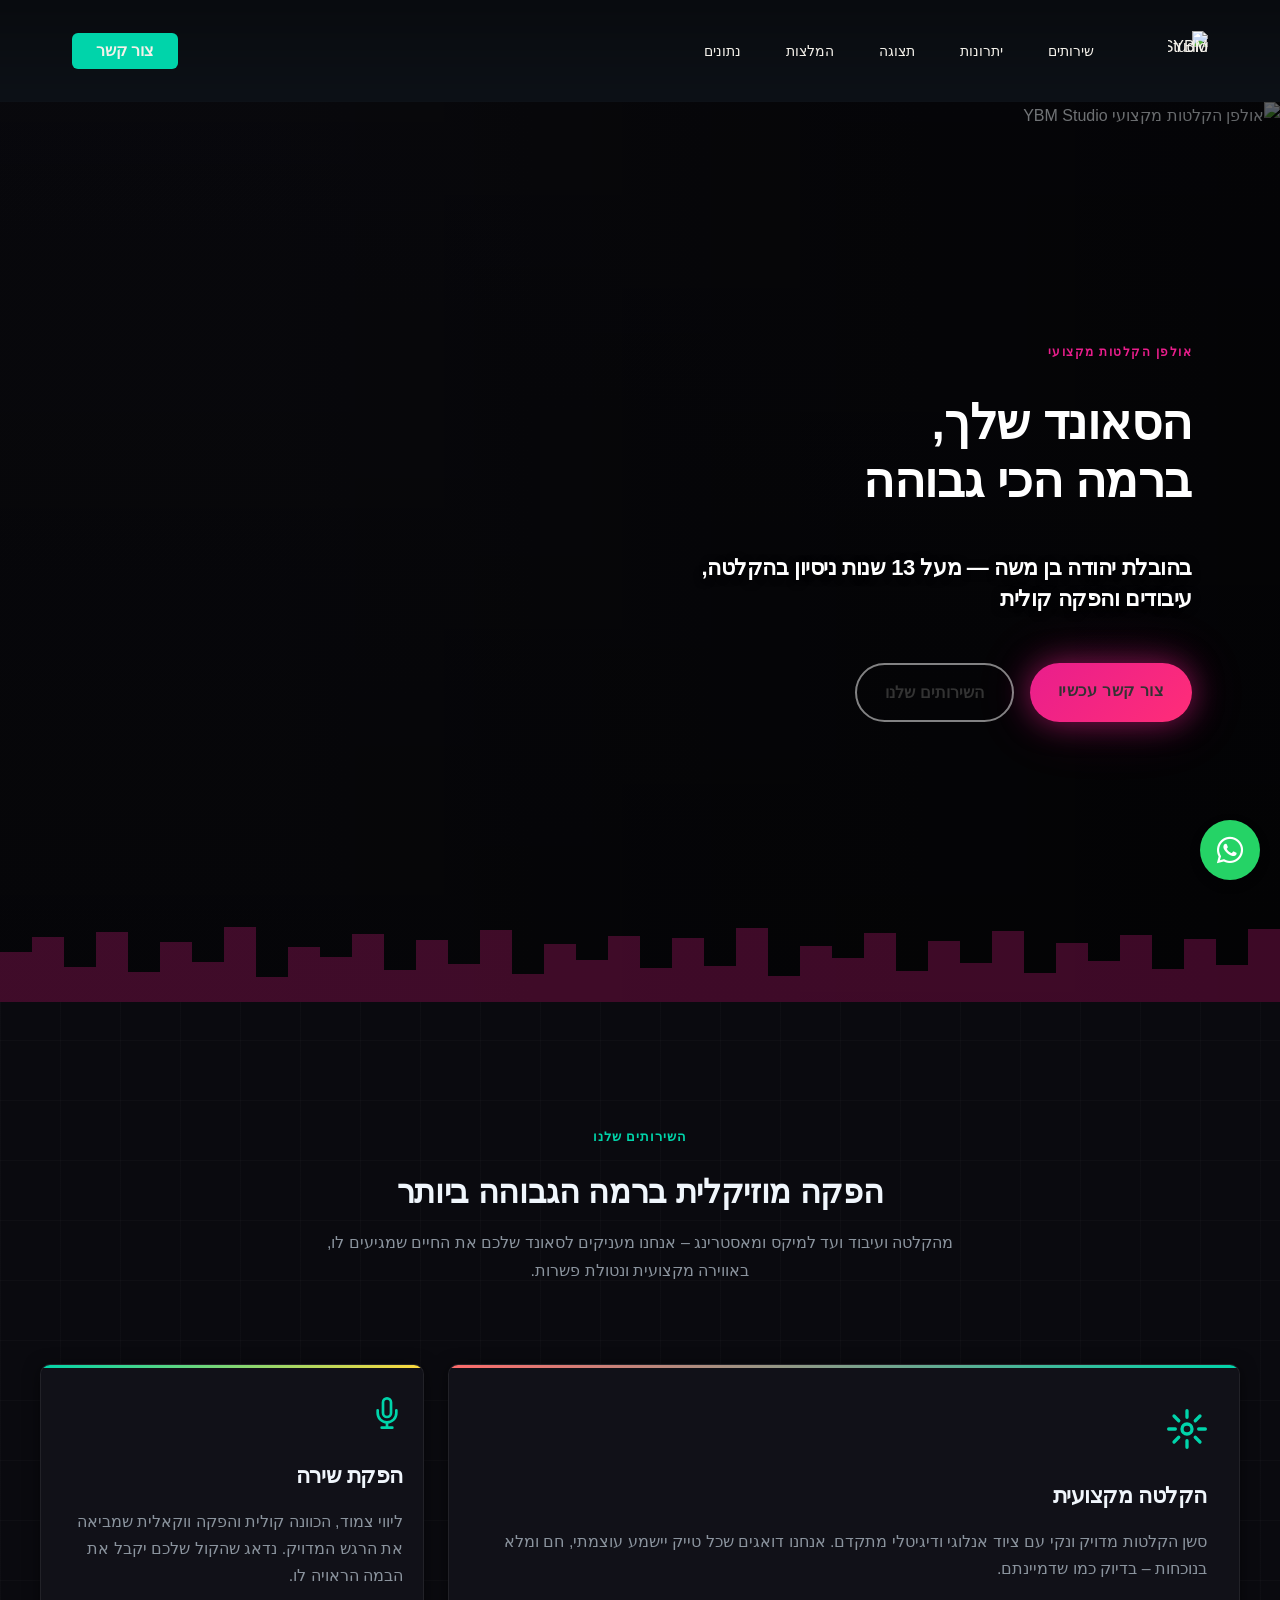
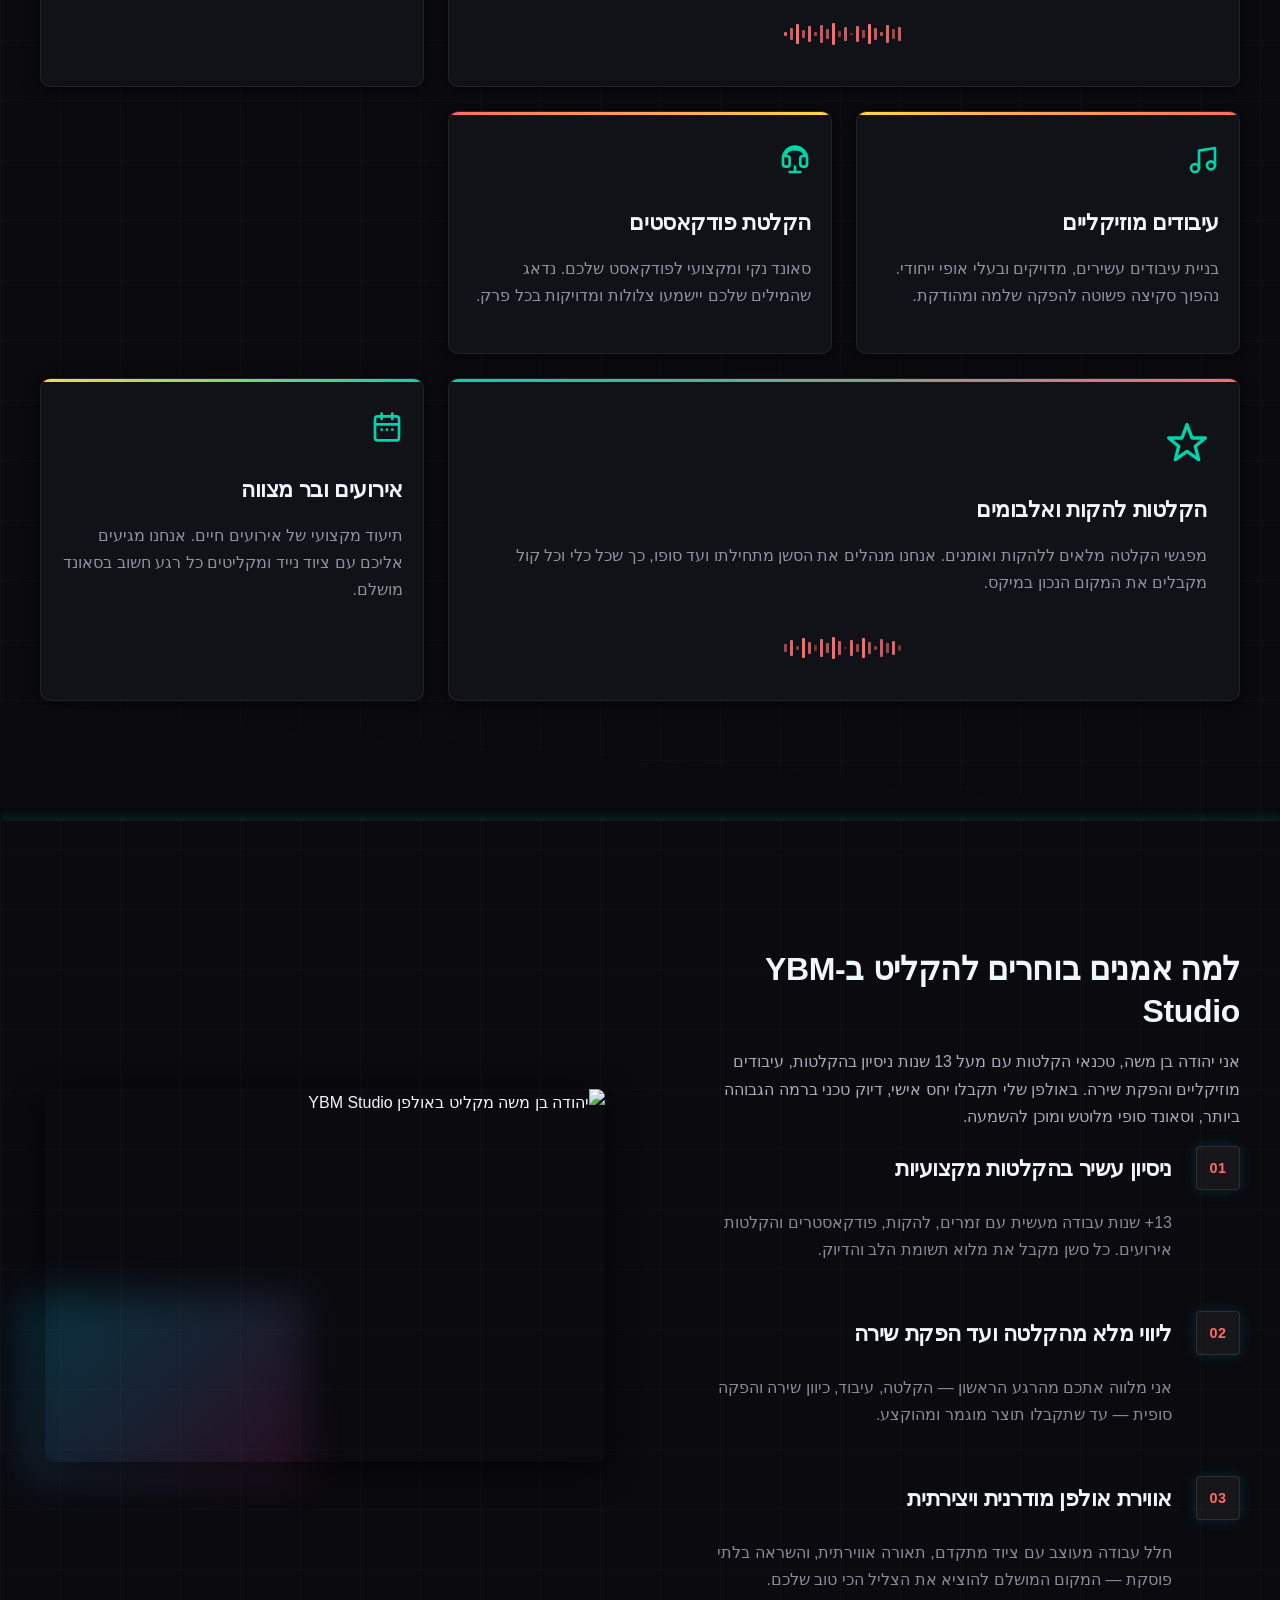
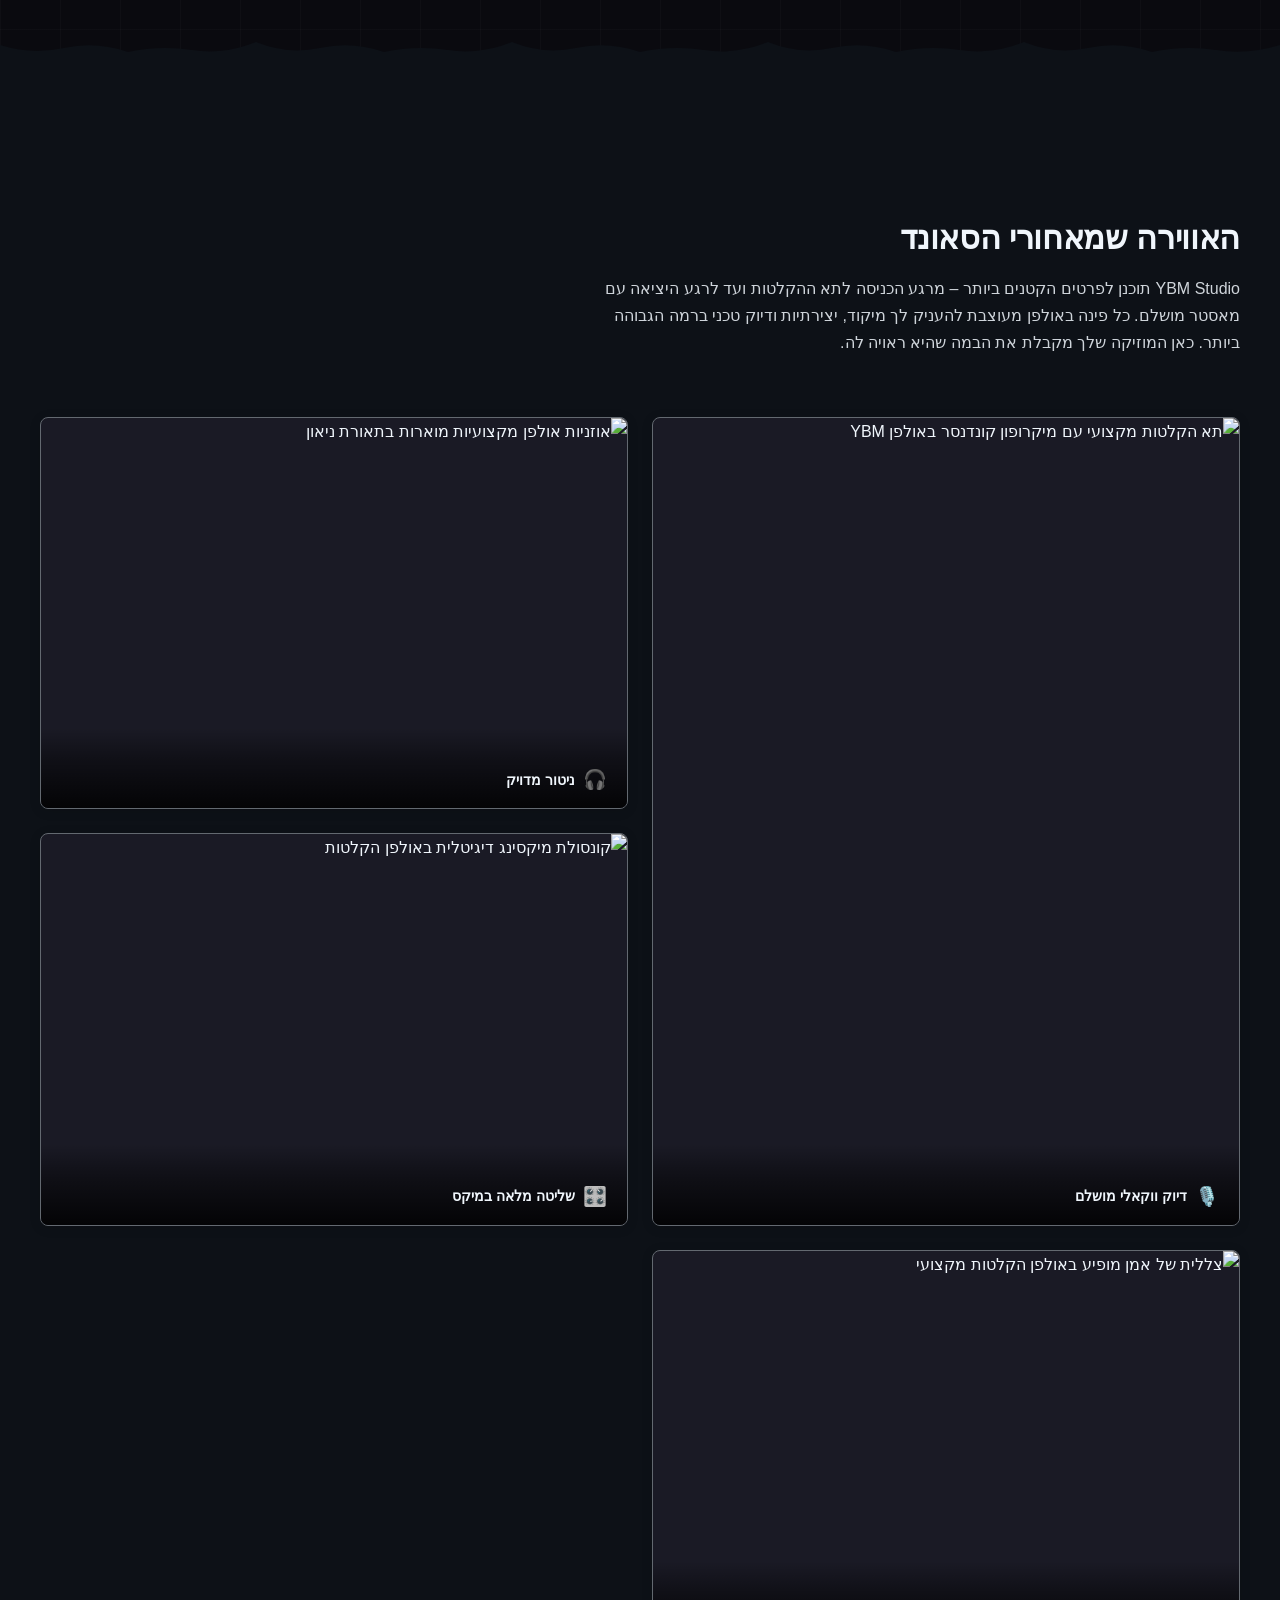
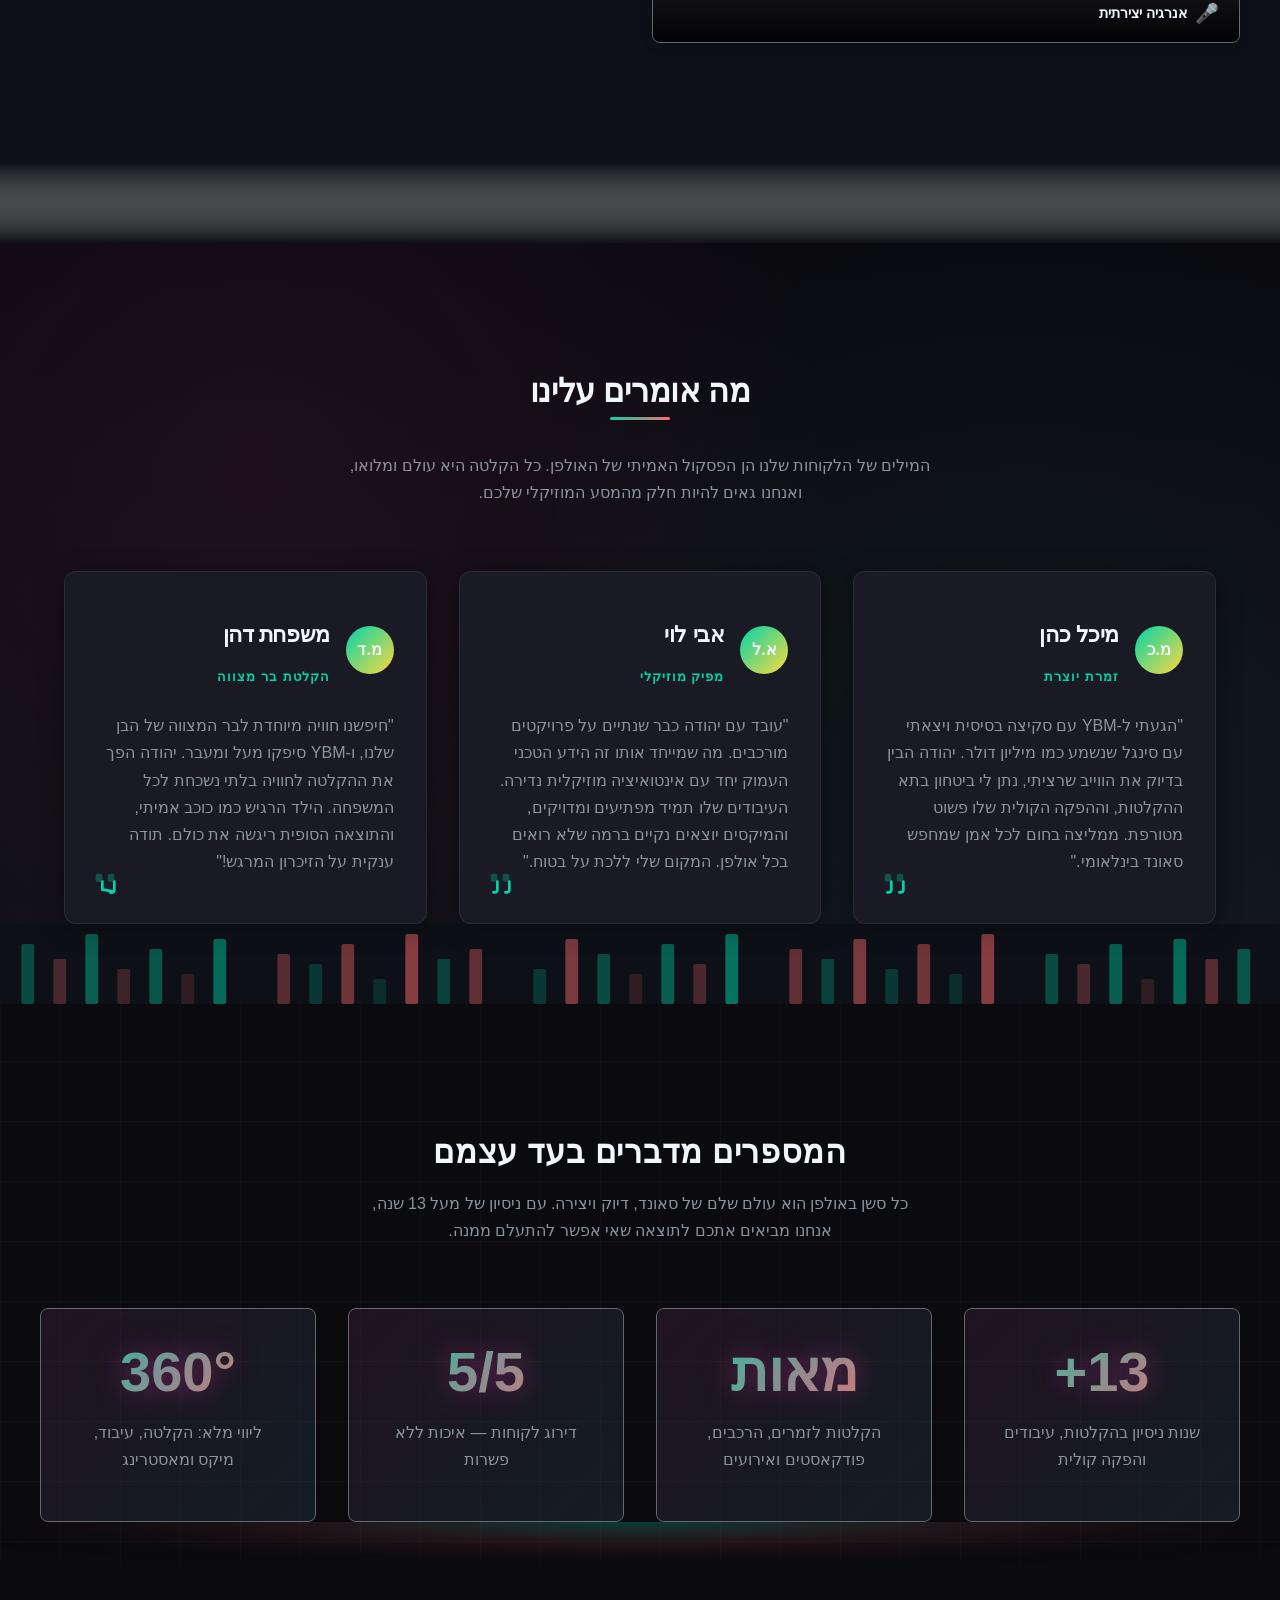
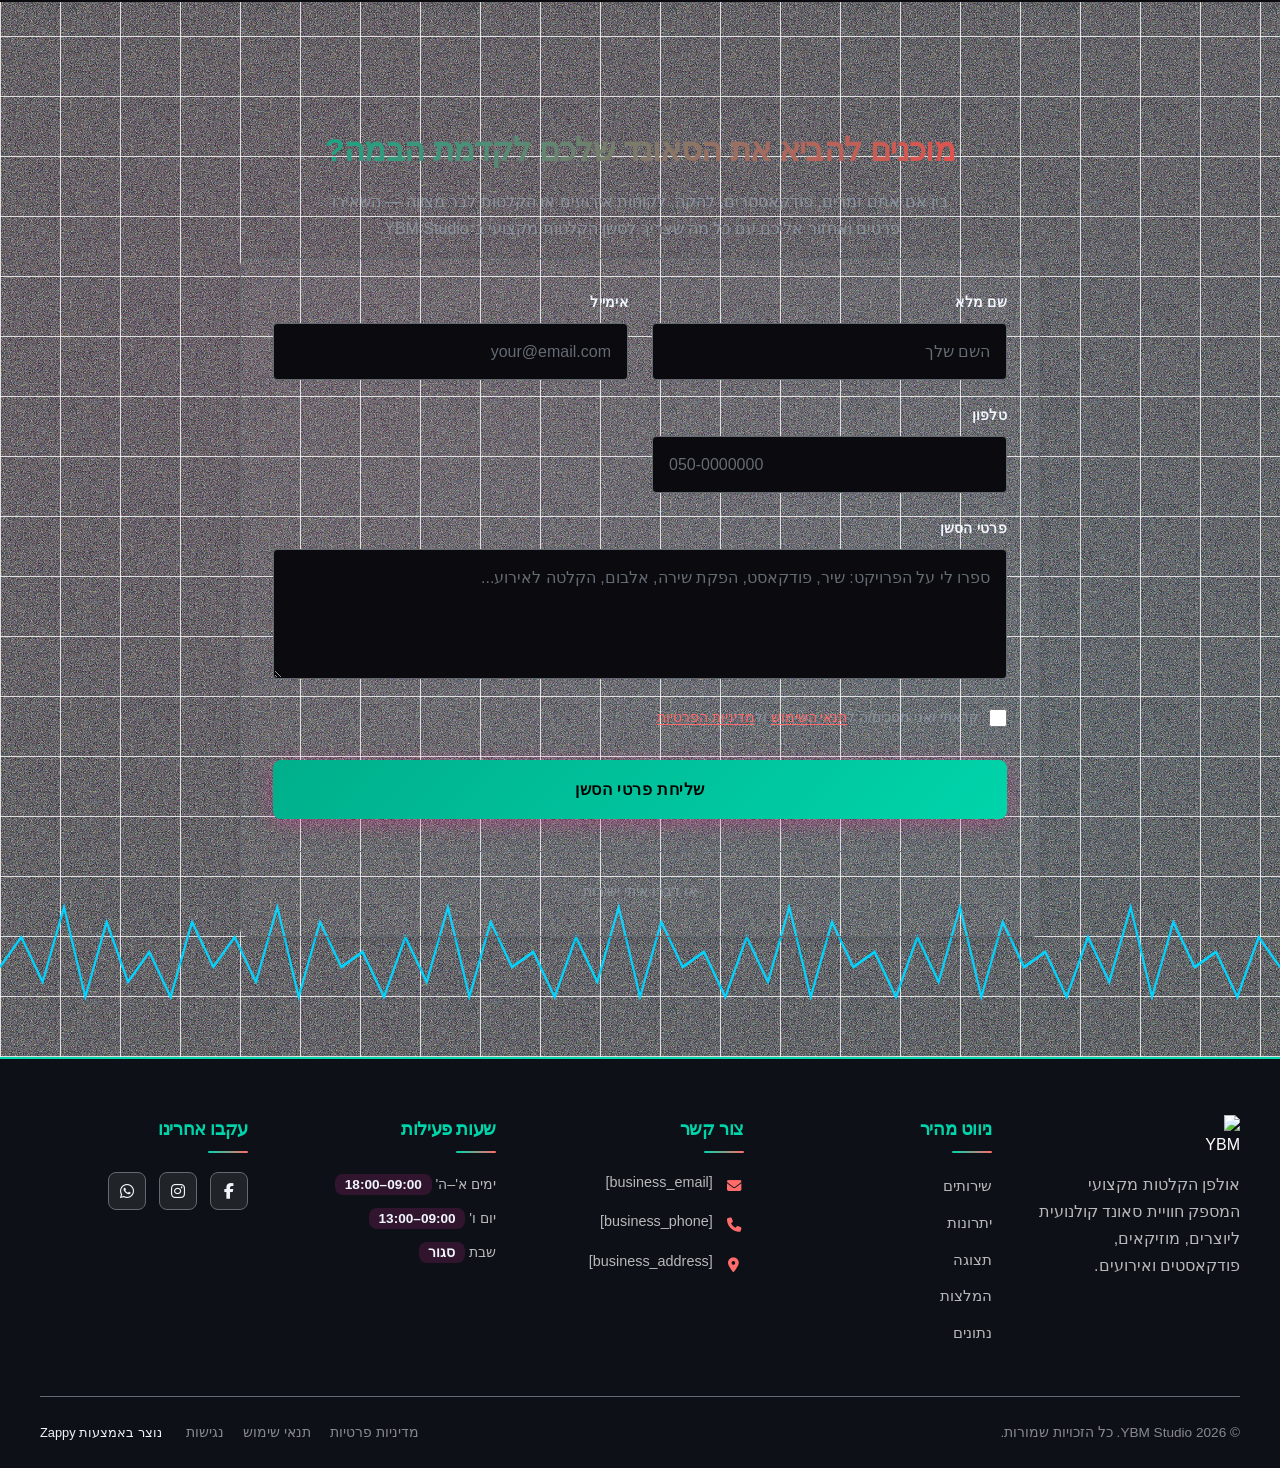
==== commit a50b3a7e: "Background sync: Progressive GitHub Sync" ====
--- a/public/index.html
+++ b/public/index.html
@@ -1 +1 @@
-<!doctype html><html dir="rtl" lang="he"><head><meta charset="UTF-8"><meta content="width=device-width,initial-scale=1" name="viewport"><meta content="index, follow" name="robots"><title>הקליטו להיט באולפן מקצועי — YBM Studio</title><meta content="YBM Studio מבית יהודה בן משה – אולפן הקלטות מוביל עם 13 שנות ניסיון בהפקה ועיבודים מוזיקליים. צליל מושלם באווירה יצירתית ומלאת אנרגיה. קבעו סשן עכשיו!" name="description"><meta content="אולפן הקלטות מקצועי, recording in studio, אולפן הקטות, music studio space for rent, הפקה מוזיקלית" name="keywords"><link href="/assets/favicon.ico" rel="icon" type="image/x-icon"><link href="/assets/favicon-16x16.png" rel="icon" type="image/png" sizes="16x16"><link href="/assets/favicon-32x32.png" rel="icon" type="image/png" sizes="32x32"><link href="/assets/favicon-48x48.png" rel="icon" type="image/png" sizes="48x48"><link href="/assets/favicon-192x192.png" rel="icon" type="image/png" sizes="192x192"><link href="/assets/favicon-512x512.png" rel="icon" type="image/png" sizes="512x512"><link href="/assets/apple-touch-icon.png" rel="apple-touch-icon"><script>!function(){"use strict";var t="2a3e50f6-2c48-4250-a562-2b5f5c703716",e="https://api.zappy5.com/api/analytics/track",a=18e5,n=2592e6,o=!0,i=!0,r=!0;var s=function(){var e="zappy_visitor_"+t,a=null;try{if(a=localStorage.getItem(e)){var o=JSON.parse(a),i=Date.now();if(i-o.created<n)return o.lastSeen=i,localStorage.setItem(e,JSON.stringify(o)),o.id}}catch(t){console.warn("Zappy Analytics: LocalStorage not available")}var r="zv_"+Date.now()+"_"+Math.random().toString(36).substr(2,9);try{localStorage.setItem(e,JSON.stringify({id:r,created:Date.now(),lastSeen:Date.now()}))}catch(t){}return r}(),c=function(){var e="zappy_session_"+t,n=null;try{if(n=sessionStorage.getItem(e)){var o=JSON.parse(n),i=Date.now();if(i-o.timestamp<a)return o.timestamp=i,sessionStorage.setItem(e,JSON.stringify(o)),o.id}}catch(t){console.warn("Zappy Analytics: SessionStorage not available")}var r="zs_"+Date.now()+"_"+Math.random().toString(36).substr(2,9);try{sessionStorage.setItem(e,JSON.stringify({id:r,timestamp:Date.now()}))}catch(t){}return r}();function l(a,n){n=n||{};var o={website_id:t,event_type:a,page_path:window.location.pathname,referrer:document.referrer||"direct",visitor_id:s,session_id:c,metadata:n};if(navigator.sendBeacon){var i=new Blob([JSON.stringify(o)],{type:"application/json"});navigator.sendBeacon(e,i)}else fetch(e,{method:"POST",headers:{"Content-Type":"application/json"},body:JSON.stringify(o),keepalive:!0}).catch(function(t){console.warn("Zappy Analytics: Failed to track event",t)})}o&&l("pageview",{title:document.title,url:window.location.href}),i&&document.addEventListener("click",function(t){var e=t.target;if("BUTTON"===e.tagName||e.closest("button")){var a="BUTTON"===e.tagName?e:e.closest("button");l("click",{element:"button",text:a.textContent.trim().substring(0,100),id:a.id||null,class:a.className||null})}else if("A"===e.tagName||e.closest("a")){var n="A"===e.tagName?e:e.closest("a");l("navigation",{element:"link",text:n.textContent.trim().substring(0,100),href:n.href,external:n.hostname!==window.location.hostname})}},!0),r&&document.addEventListener("submit",function(t){var e=t.target;l("form_submit",{form_id:e.id||null,form_name:e.name||null,form_action:e.action||null,form_method:e.method||"GET"})},!0);var m=Date.now();window.addEventListener("beforeunload",function(){l("page_unload",{time_on_page:Math.floor((Date.now()-m)/1e3),page_path:window.location.pathname})}),window.zappyAnalytics={track:l,getVisitorId:function(){return s},getSessionId:function(){return c}}}()</script><script>!function(){"use strict";if(!window.zappyFireMarketingEvent){var t={begin_checkout:"checkout_started",purchase:"checkout_complete",add_to_cart:"add_to_cart",view_product:"view_product"},e={whatsapp_click:{ga4:"contact",meta:"Contact",gtm:"whatsapp_click",ecom:!1},phone_click:{ga4:"contact",meta:"Contact",gtm:"phone_click",ecom:!1},contact_form_submitted:{ga4:"generate_lead",meta:"Lead",gtm:"contact_form_submitted",ecom:!1},checkout_started:{ga4:"begin_checkout",meta:"InitiateCheckout",gtm:"begin_checkout",ecom:!0},checkout_complete:{ga4:"purchase",meta:"Purchase",gtm:"purchase",ecom:!0},product_inquiry:{ga4:"generate_lead",meta:"Lead",gtm:"product_inquiry",ecom:!1},add_to_cart:{ga4:"add_to_cart",meta:"AddToCart",gtm:"add_to_cart",ecom:!0},view_product:{ga4:"view_item",meta:"ViewContent",gtm:"view_item",ecom:!0}};window.zappyFireMarketingEvent=function(r,o,u){try{u=u||{};var p=t[r]||r,d=e[p];if(!d)return;if((o=o||{}).pagePath||o.page_path||(o.pagePath=a()),"checkout_complete"===p){var l=String(o.orderId||o.order_id||o.transaction_id||"");if(l&&function(t){if(!t)return!1;try{return"1"===sessionStorage.getItem(i(t))}catch(t){return!1}}(l))return;l&&function(t){if(t)try{sessionStorage.setItem(i(t),"1")}catch(t){}}(l)}if(!u.skipFirstParty)try{window.zappyAnalytics&&"function"==typeof window.zappyAnalytics.track&&window.zappyAnalytics.track(p,o)}catch(t){}try{if(window.dataLayer=window.dataLayer||[],d.ecom){var _=c(p,o),m={};_.transaction_id&&(m.transaction_id=_.transaction_id),null!=_.value&&(m.value=_.value),_.currency&&(m.currency=_.currency),_.items&&(m.items=_.items),window.dataLayer.push({event:d.gtm,ecommerce:m}),"checkout_complete"!==p&&"checkout_started"!==p||window.dataLayer.push({event:p,ecommerce:m})}else{var s={event:d.gtm};for(var h in o)Object.prototype.hasOwnProperty.call(o,h)&&(s[h]=o[h]);window.dataLayer.push(s)}}catch(t){}try{"function"==typeof window.gtag&&window.gtag("event",d.ga4,c(p,o))}catch(t){}try{"function"==typeof window.fbq&&window.fbq("track",d.meta,function(t,e){for(var r=n(e=e||{}),a=parseFloat(null!=e.value?e.value:null!=e.total?e.total:0)||0,c=String(e.currency||"USD").toUpperCase(),i=[],o=0,u=0;u<r.length;u++)r[u].item_id&&i.push(r[u].item_id),o+=r[u].quantity||1;if("checkout_complete"===t)return{value:a,currency:c,content_ids:i.length?i:void 0,content_type:"product",num_items:o||void 0,order_id:String(e.order_id||e.orderId||e.transaction_id||e.orderNumber||"")||void 0};if("checkout_started"===t)return{value:a,currency:c,content_ids:i.length?i:void 0,content_type:"product",num_items:o||parseInt(null!=e.itemCount?e.itemCount:0,10)||void 0};if("add_to_cart"===t){var p=String(e.productId||e.product_id||i[0]||"");return{value:a||(r[0]?r[0].price*r[0].quantity:0),currency:c,content_ids:p?[p]:i.length?i:void 0,content_type:"product",content_name:e.productName||e.product_name||r[0]&&r[0].item_name,num_items:parseInt(null!=e.quantity?e.quantity:o||1,10)||1}}if("view_product"===t){var d=String(e.productId||e.product_id||i[0]||"");return{value:a||parseFloat(null!=e.price?e.price:0)||0,currency:c,content_ids:d?[d]:i.length?i:void 0,content_type:"product",content_name:e.productName||e.product_name||r[0]&&r[0].item_name}}return"whatsapp_click"===t||"phone_click"===t?{content_name:"whatsapp_click"===t?"WhatsApp":"Phone",content_category:"contact"}:"contact_form_submitted"===t||"product_inquiry"===t?{content_name:"product_inquiry"===t?"Product inquiry":"Contact form",content_category:e.productName||e.product_name||void 0}:e}(p,o))}catch(t){}}catch(t){}};var r=Object.create(null);document.addEventListener("click",function(t){try{var e=t.target;if(!e)return;var r=u(e,".whatsapp-float, a.whatsapp-float, [data-zappy-whatsapp]"),n=function(t){for(var e=t;e&&e!==document;){if("A"===e.tagName)return e;e=e.parentElement}return null}(e),c=n&&n.href||"";if(r||n&&function(t){if(!t)return!1;var e=String(t).toLowerCase();return-1!==e.indexOf("wa.me/")||-1!==e.indexOf("api.whatsapp.com")||-1!==e.indexOf("whatsapp.com/send")||0===e.indexOf("whatsapp:")}(c)){if(!o("wa:"+c)){var i=r?"float":"link";window.zappyFireMarketingEvent("whatsapp_click",{source:i,href:c||null,pagePath:a()})}return}var p=u(e,".phone-header-btn, .nav-phone-btn, .call-btn, [data-zappy-phone]"),d="";if(n&&n.href&&0===String(n.href).toLowerCase().indexOf("tel:")?d=n.href:p&&p.href&&0===String(p.href).toLowerCase().indexOf("tel:")&&(d=p.href),p||d){var l="";return d&&(l=String(d).replace(/^tel:/i,"").trim()),void(o("tel:"+(l||p&&p.id||"btn"))||window.zappyFireMarketingEvent("phone_click",{source:p?"button":"link",phone:l||null,href:d||null,pagePath:a()}))}}catch(t){}},!0)}function a(){try{if(window.ZAPPY_CONFIG&&window.ZAPPY_CONFIG.currentPagePath)return window.ZAPPY_CONFIG.currentPagePath}catch(t){}try{return window.location.pathname||"/"}catch(t){return"/"}}function n(t){var e=(t=t||{}).items||t.cartItems||t.cart_items||t.lineItems||[];Array.isArray(e)||(e=[]);for(var r=[],a=0;a<e.length;a++){var n=e[a];if(n&&"object"==typeof n){var c=String(n.item_id||n.productId||n.product_id||n.id||"").trim(),i=String(n.item_name||n.productName||n.product_name||n.name||"").trim(),o=parseFloat(null!=n.price?n.price:null!=n.unitPrice?n.unitPrice:0)||0,u=Math.max(1,parseInt(null!=n.quantity?n.quantity:null!=n.qty?n.qty:1,10)||1);(c||i)&&r.push({item_id:c||i,item_name:i||c,price:o,quantity:u})}}return r}function c(t,e){var r=n(e=e||{}),c=parseFloat(null!=e.value?e.value:null!=e.total?e.total:0)||0,i=String(e.currency||"USD").toUpperCase();if("checkout_complete"===t)return{transaction_id:String(e.transaction_id||e.orderId||e.order_id||e.orderNumber||"")||void 0,value:c,currency:i,items:r};if("checkout_started"===t)return{value:c,currency:i,items:r};if("add_to_cart"===t){var o=r.length?r:[{item_id:String(e.productId||e.product_id||""),item_name:String(e.productName||e.product_name||""),price:parseFloat(null!=e.value?e.value:null!=e.price?e.price:0)||0,quantity:parseInt(null!=e.quantity?e.quantity:1,10)||1}].filter(function(t){return t.item_id||t.item_name});return{value:c||(o[0]?o[0].price*o[0].quantity:0),currency:i,items:o}}if("view_product"===t){var u=r.length?r:[{item_id:String(e.productId||e.product_id||""),item_name:String(e.productName||e.product_name||""),price:parseFloat(null!=e.price?e.price:null!=e.value?e.value:0)||0,quantity:1}].filter(function(t){return t.item_id||t.item_name});return{currency:i,value:c||(u[0]?u[0].price:0),items:u}}return"whatsapp_click"===t||"phone_click"===t?{method:"whatsapp_click"===t?"whatsapp":"phone",page_path:e.pagePath||a()}:"contact_form_submitted"===t||"product_inquiry"===t?{page_path:e.pagePath||a()}:e}function i(t){return"zappy_purchase_fired_"+String(t||"")}function o(t){var e=Date.now();return!!(r[t]&&e-r[t]<800)||(r[t]=e,!1)}function u(t,e){return t&&t.closest?t.closest(e):null}}()</script><meta content="הקליטו להיט באולפן מקצועי — YBM Studio" property="og:title"><meta content="YBM Studio מבית יהודה בן משה – אולפן הקלטות מוביל עם 13 שנות ניסיון בהפקה ועיבודים מוזיקליים. צליל מושלם באווירה יצירתית ומלאת אנרגיה. קבעו סשן עכשיו!" property="og:description"><meta content="summary_large_image" name="twitter:card"><meta content="הקליטו להיט באולפן מקצועי — YBM Studio" name="twitter:title"><meta content="YBM Studio מבית יהודה בן משה – אולפן הקלטות מוביל עם 13 שנות ניסיון בהפקה ועיבודים מוזיקליים. צליל מושלם באווירה יצירתית ומלאת אנרגיה. קבעו סשן עכשיו!" name="twitter:description"><meta content="website" property="og:type"><meta content="he_IL" property="og:locale"><style>.skip-link{position:absolute;top:0;left:0;transform:translateY(-200%);padding:12px 18px;background:var(--bg-dark,#1a1a1a);color:var(--text-light,#fff);font-weight:600;border-radius:0 0 8px 0;z-index:10000}.skip-link:focus{transform:none;outline:2px solid var(--ring,#fff);outline-offset:2px}:focus-visible{outline:2px solid var(--ring,currentColor);outline-offset:3px}</style><link href="/assets/favicon.ico" rel="icon" type="image/x-icon"><link href="/assets/favicon-16x16.png" rel="icon" type="image/png" sizes="16x16"><link href="/assets/favicon-32x32.png" rel="icon" type="image/png" sizes="32x32"><link href="/assets/favicon-48x48.png" rel="icon" type="image/png" sizes="48x48"><link href="/assets/favicon-192x192.png" rel="icon" type="image/png" sizes="192x192"><link href="/assets/favicon-512x512.png" rel="icon" type="image/png" sizes="512x512"><link href="/assets/apple-touch-icon.png" rel="apple-touch-icon"><link href="https://cdn.jsdelivr.net/npm/vanilla-cookieconsent@3/dist/cookieconsent.css" rel="stylesheet"><style id="zappy-critical-above-fold-css">html{box-sizing:border-box;-webkit-text-size-adjust:100%}*,::after,::before{box-sizing:inherit}body{margin:0;min-width:320px;overflow-x:clip}img,svg,video{max-width:100%;height:auto}main{display:block}.container{width:min(100% - 32px,1200px);margin-inline:auto}.navbar,header .navbar,header[role=banner],nav.navbar{position:relative;z-index:1000;width:100%}.nav-container,.navbar .container{display:flex;align-items:center;justify-content:space-between;min-height:64px}.logo,.logo-link img{display:block;width:35px;height:35px;object-fit:contain}#navMenu,.nav-menu{list-style:none;margin:0;padding:0}#navMenu a,.nav-menu a,.navbar .nav-links a,.navbar a{color:inherit;text-decoration:none}#navMenu .sub-menu,.nav-menu .sub-menu,.navbar .sub-menu{display:none}.fa,.fa-brands,.fa-regular,.fa-solid,.fab,.far,.fas{display:inline-block;min-width:1em;text-align:center}html:not(#zappy-noop) .navbar:has(.nav-ecommerce-icons)>.phone-header-btn,html:not(#zappy-noop)[data-zappy-site-type=ecommerce] .phone-header-btn{display:none!important;visibility:hidden!important;width:0!important;height:0!important;pointer-events:none!important}.zappy-preview-empty-store-cta{display:none!important;visibility:hidden!important;height:0!important;max-height:0!important;overflow:hidden!important;margin:0!important;padding:0!important;border:0!important;box-shadow:none!important}.zappy-catalog-menu{background:var(--surface-color,var(--surface,linear-gradient(135deg,#f8f9fa 0,#fff 100%)));border-bottom:1px solid var(--border-color,#e5e7eb);padding:0;position:sticky;top:0;z-index:90}.zappy-catalog-menu.rtl,.zappy-catalog-menu[dir=rtl]{direction:rtl}.zappy-catalog-menu.ltr,.zappy-catalog-menu[dir=ltr]{direction:ltr}.catalog-menu-container{max-width:1440px;margin:0 auto;display:flex;align-items:center;gap:8px;padding:10px 24px;overflow:visible}.catalog-menu-categories,.catalog-menu-list{display:flex;align-items:center;gap:4px;flex-wrap:wrap;margin:0;padding:0;list-style:none}.catalog-menu-item{display:inline-flex;align-items:center;padding:8px 16px;font-size:14px;font-weight:500;color:var(--text-color,var(--text,#374151));text-decoration:none;border-radius:20px;white-space:nowrap}.catalog-menu-all{background:var(--primary-color,var(--primary,#111));color:var(--text-light,#fff)!important}.catalog-menu-parent{position:relative;display:inline-flex;align-items:center}.catalog-menu-trigger{display:inline-flex;align-items:center;gap:6px}.catalog-menu-chevron{flex-shrink:0}.catalog-menu-parent>.sub-menu{display:none!important;visibility:hidden!important;opacity:0!important;pointer-events:none!important}.hero-section,.index-hero-section,section[class*=hero]{position:relative;overflow:hidden}.hero-section,.index-hero-section{min-height:560px}section[data-hero-type*=fullscreen]{min-height:100vh}.hero-bg-image,.hero-bg-wrapper,section[class*=hero] [class*=hero-bg]{position:absolute;inset:0;width:100%;height:100%}.hero-bg-image img,.hero-bg-wrapper img,section[class*=hero] [data-hero-bg],section[class*=hero] img[data-hero-background=true]{width:100%!important;height:100%!important;object-fit:cover!important;display:block}.hero-content,section[class*=hero] .container{position:relative;z-index:2}@media(max-width:768px){:root{--header-height:72px;--total-header-height:72px;--zappy-mobile-menu-top:72px}html[data-zappy-site-type=ecommerce] body{padding-top:var(--total-header-height,72px)}html[data-zappy-site-type=ecommerce] body>.navbar:not(.zappy-catalog-menu),html[data-zappy-site-type=ecommerce] body>nav.navbar{position:fixed!important;top:0;left:0;right:0;z-index:100000;width:100%;margin-bottom:0}.zappy-catalog-menu{position:fixed;top:var(--header-height,72px);left:0;right:0;z-index:99999}.nav-container,.navbar .container{min-height:60px}#navMenu,.nav-menu{max-width:100vw;overflow-x:hidden}.hero-section,.index-hero-section,section[class*=hero],section[data-hero-type*=fullscreen]{min-height:100svh}.hero-bg-image,.hero-bg-wrapper,.hero-scrim{min-height:100svh}}:root{--zappy-header-stack-height:calc(var(--zappy-announcement-height, 40px) + var(--header-height, 72px))}body:has(.zappy-announcement-bar) .navbar:not(.zappy-catalog-menu):not(.mobile-search-panel),body:has(.zappy-announcement-bar) header.navbar,body:has(.zappy-announcement-bar) nav.navbar:not(.zappy-catalog-menu){top:var(--zappy-announcement-height,40px)!important}body:has(.zappy-announcement-bar) .index-hero-section,body:has(.zappy-announcement-bar) main>section[class*=hero]:first-of-type,body:has(.zappy-announcement-bar) section[data-hero-type^=fullscreen]{margin-top:calc(-1 * var(--zappy-header-stack-height))!important;padding-top:calc(var(--zappy-header-stack-height))!important}[data-zappy-content-align]{display:flex!important;flex-direction:column!important}[data-zappy-content-align^=top-]{justify-content:flex-start!important}[data-zappy-content-align^=center-],[data-zappy-content-align^=lower-],[data-zappy-content-align^=upper-]{justify-content:center!important}[data-zappy-content-align^=bottom-]{justify-content:flex-end!important}[data-zappy-content-align$="-left"],[data-zappy-content-align$="-mid-left"]{align-items:flex-start!important;text-align:start!important}[data-zappy-content-align$="-center"]{align-items:center!important;text-align:center!important}[data-zappy-content-align$="-mid-right"],[data-zappy-content-align$="-right"]{align-items:flex-end!important;text-align:end!important}[data-zappy-content-align] [data-zappy-align-target]{margin-left:auto;margin-right:auto}[data-zappy-content-align$="-center"] [data-zappy-align-target],[data-zappy-content-align$="-center"] [data-zappy-align-target]>*{text-align:center!important}</style><link href="/styles.css" rel="stylesheet"><script>window.ZAPPY_WEBSITE_ID="2a3e50f6-2c48-4250-a562-2b5f5c703716",window.ZAPPY_API_BASE="https://api.zappy5.com"</script><link href="/assets/site-image-index-hero-image-1.webp" rel="preload" as="image" fetchpriority="high"><style id="zappy-dropdown-submenu-styles">#navMenu li:has(.sub-menu),.nav-menu li:has(.sub-menu),.navbar li:has(.sub-menu),nav li:has(.sub-menu){position:relative}#navMenu .sub-menu,.nav-menu .sub-menu,.navbar .sub-menu,nav .sub-menu{display:block!important;position:absolute!important;top:100%;left:0;min-width:220px;border-radius:8px;box-shadow:0 8px 25px rgba(0,0,0,.15);padding:8px 0;opacity:0;visibility:hidden;transform:translateY(10px);transition:all .3s ease;z-index:1000;list-style:none;pointer-events:none}#navMenu li:hover>.sub-menu,.nav-menu li:hover>.sub-menu,.navbar li:hover>.sub-menu,nav li:hover>.sub-menu{opacity:1!important;visibility:visible!important;transform:translateY(0)!important;pointer-events:auto!important}.sub-menu li{list-style:none;margin:0;padding:0}.sub-menu a{display:block!important;padding:10px 16px!important;color:var(--text-dark,#333)!important;font-weight:500;text-decoration:none;white-space:nowrap;transition:background-color .2s}.sub-menu .zappy-nav-child>a{padding-left:28px!important;font-size:.9em!important;opacity:.85!important}[dir=rtl] .sub-menu .zappy-nav-child>a,html[lang=ar] .sub-menu .zappy-nav-child>a,html[lang=he] .sub-menu .zappy-nav-child>a{padding-left:10px!important;padding-right:28px!important}.sub-menu .zappy-nav-parent>a{font-weight:600!important}.sub-menu a:hover{background-color:#f5f5f5}[dir=rtl] .nav-menu .sub-menu,[dir=rtl] .navbar .sub-menu,[dir=rtl] nav .sub-menu,html[lang=ar] .nav-menu .sub-menu,html[lang=ar] .navbar .sub-menu,html[lang=ar] nav .sub-menu,html[lang=he] .nav-menu .sub-menu,html[lang=he] .navbar .sub-menu,html[lang=he] nav .sub-menu{left:auto!important;right:0!important}.sub-menu:empty,.sub-menu:not(:has(li)):not(:has(> a)),.sub-menu:not(:has(li:not(.zappy-hidden-menu-item))):not(:has(> a)){display:none!important;opacity:0!important;visibility:hidden!important;pointer-events:none!important}li:has(.menu-group-title):hover>.sub-menu{opacity:1!important;visibility:visible!important;transform:translateY(0)!important;pointer-events:auto!important}#navMenu>li>.menu-group-title,.nav-menu>li>.menu-group-title{display:inline-block;padding:.5rem 1rem;cursor:default;user-select:none}@media (max-width:768px){#navMenu .sub-menu,.nav-menu .sub-menu,.navbar .sub-menu,nav .sub-menu{position:static!important;transform:none!important;box-shadow:none!important;background:0 0!important;max-height:0;overflow:hidden;opacity:0;visibility:hidden;transition:max-height .3s ease,opacity .3s ease;padding:0!important;border-radius:0!important}#navMenu .sub-menu.mobile-expanded,.nav-menu .sub-menu.mobile-expanded,.navbar .sub-menu.mobile-expanded{max-height:none!important;overflow-y:visible!important;opacity:1!important;visibility:visible!important;padding:8px 0 8px 16px!important}[dir=rtl] .sub-menu.mobile-expanded,html[lang=he] .sub-menu.mobile-expanded{padding:8px 16px 8px 0!important}#navMenu li:hover>.sub-menu,.nav-menu li:hover>.sub-menu,.navbar li:hover>.sub-menu,nav li:hover>.sub-menu{opacity:0;visibility:hidden;pointer-events:none}#navMenu li>.sub-menu.mobile-expanded,.nav-menu li>.sub-menu.mobile-expanded,.navbar li>.sub-menu.mobile-expanded,nav li>.sub-menu.mobile-expanded{opacity:1!important;visibility:visible!important;pointer-events:auto!important}#navMenu li:has(.sub-menu),.nav-menu li:has(.sub-menu),.navbar li:has(.sub-menu),nav li:has(.sub-menu){display:flex!important;flex-wrap:wrap!important;align-items:center!important;position:relative!important;min-height:44px!important}#navMenu li:has(.sub-menu)>a,.nav-menu li:has(.sub-menu)>a,.navbar li:has(.sub-menu)>a,nav li:has(.sub-menu)>a{flex:1!important;min-width:0!important}#navMenu li:has(.sub-menu)>.menu-group-title,.nav-menu li:has(.sub-menu)>.menu-group-title,.navbar li:has(.sub-menu)>.menu-group-title,nav li:has(.sub-menu)>.menu-group-title{flex:1!important;min-width:0!important;display:flex!important;align-items:center!important;padding:12px 16px!important;min-height:44px!important;line-height:1.4!important;font-weight:600!important;box-sizing:border-box!important}#navMenu li:has(.sub-menu)>.sub-menu,.nav-menu li:has(.sub-menu)>.sub-menu,.navbar li:has(.sub-menu)>.sub-menu,nav li:has(.sub-menu)>.sub-menu{flex-basis:100%!important;width:100%!important}#navMenu li:has(.sub-menu)>a [class*=arrow],#navMenu li:has(.sub-menu)>a [class*=chevron],.nav-menu li:has(.sub-menu)>a .fa-angle-down,.nav-menu li:has(.sub-menu)>a .fa-chevron-down,.nav-menu li:has(.sub-menu)>a [class*=arrow],.nav-menu li:has(.sub-menu)>a [class*=chevron],nav li:has(.sub-menu)>a [class*=arrow],nav li:has(.sub-menu)>a [class*=chevron]{display:none!important;visibility:hidden!important}.mobile-submenu-toggle{display:flex!important;align-items:center!important;justify-content:center!important;width:44px!important;height:auto!important;background:0 0!important;border:none!important;cursor:pointer!important;color:var(--text-light)!important;position:static!important;flex-shrink:0!important;align-self:stretch!important;z-index:2!important;padding:0!important;margin:0!important}.mobile-submenu-toggle::after{content:''!important;width:0!important;height:0!important;border-left:6px solid transparent!important;border-right:6px solid transparent!important;border-top:7px solid currentColor!important;transition:transform .3s ease!important}.mobile-submenu-toggle.expanded::after{transform:rotate(180deg)!important}.sub-menu a{padding:10px 0!important;display:block!important;color:var(--text-light)!important;white-space:normal!important}.sub-menu .zappy-nav-child>a{padding-left:28px!important;font-size:.9em!important;opacity:.85!important}[dir=rtl] .sub-menu .zappy-nav-child>a,html[lang=ar] .sub-menu .zappy-nav-child>a,html[lang=he] .sub-menu .zappy-nav-child>a{padding-left:0!important;padding-right:28px!important}.sub-menu .zappy-nav-parent>a{font-weight:600!important}#navMenu.active,.nav-menu.active{max-width:100vw!important;overflow-x:hidden!important;box-sizing:border-box!important}.navbar .sub-menu li a,.zappy-products-dropdown .sub-menu a,nav.navbar .sub-menu li a{color:var(--text-light)!important}}@media (min-width:769px){.mobile-submenu-toggle{display:none!important}}</style><style id="zappy-widget-visibility">html[dir=rtl] .whatsapp-float{right:20px!important;left:auto!important}html:not([dir]) .whatsapp-float,html[dir=ltr] .whatsapp-float{left:20px!important;right:auto!important}html[dir=rtl] #mic-access-tool-general-button,html[dir=rtl] #mic-init-access-tool #mic-access-tool-general-button,html[dir=rtl] #mic-init-access-tool .mic-access-tool-general-button,html[dir=rtl] ._access-icon,html[dir=rtl] .mic-access-tool-general-button{left:20px!important;right:auto!important}html:not([dir]) #mic-access-tool-general-button,html:not([dir]) #mic-init-access-tool #mic-access-tool-general-button,html:not([dir]) #mic-init-access-tool .mic-access-tool-general-button,html:not([dir]) ._access-icon,html:not([dir]) .mic-access-tool-general-button,html[dir=ltr] #mic-access-tool-general-button,html[dir=ltr] #mic-init-access-tool #mic-access-tool-general-button,html[dir=ltr] #mic-init-access-tool .mic-access-tool-general-button,html[dir=ltr] ._access-icon,html[dir=ltr] .mic-access-tool-general-button{right:20px!important;left:auto!important}@media (max-width:768px){.whatsapp-float{display:flex!important}}@media (min-width:769px){.whatsapp-float{display:flex!important}}@media (max-width:768px){#mic-access-tool-general-button,#mic-init-access-tool #mic-access-tool-general-button,#mic-init-access-tool .mic-access-tool-general-button,._access-icon,.mic-access-tool-general-button{display:flex!important;visibility:visible!important;opacity:1!important;pointer-events:auto!important}#mic-access-tool-box.opened-mic-access-tool,#mic-init-access-tool #mic-access-tool-box.opened-mic-access-tool,.mic-access-tool-box.opened-mic-access-tool{visibility:visible!important;opacity:1!important;pointer-events:auto!important}}@media (min-width:769px){#mic-access-tool-general-button,#mic-init-access-tool #mic-access-tool-general-button,#mic-init-access-tool .mic-access-tool-general-button,._access-icon,.mic-access-tool-general-button{display:flex!important;visibility:visible!important;opacity:1!important;pointer-events:auto!important}#mic-access-tool-box.opened-mic-access-tool,#mic-init-access-tool #mic-access-tool-box.opened-mic-access-tool,.mic-access-tool-box.opened-mic-access-tool{visibility:visible!important;opacity:1!important;pointer-events:auto!important}}</style></head><body><a href="#main" class="skip-link">דלג לתוכן הראשי</a><nav class="navbar" dir="rtl"><button class="mobile-toggle" aria-label="Menu" id="mobileToggle"><svg viewBox="0 0 24 24" fill="none" height="24" width="24" class="hamburger-icon" style="display:block !important"><path d="M3 12h18M3 6h18M3 18h18" stroke="currentColor" stroke-width="2" stroke-linecap="round"></path></svg> <svg viewBox="0 0 24 24" fill="none" height="24" width="24" class="close-icon" style="display:none !important"><path d="M18 6L6 18M6 6l12 12" stroke="currentColor" stroke-width="2" stroke-linecap="round"></path></svg></button> <button class="phone-header-btn" aria-label="Call" data-phone="[business_phone]"><svg viewBox="0 0 24 24" fill="currentColor" height="20" width="20"><path d="M22 16.92v3a2 2 0 0 1-2.18 2 19.79 19.79 0 0 1-8.63-3.07 19.5 19.5 0 0 1-6-6 19.79 19.79 0 0 1-3.07-8.67A2 2 0 0 1 4.11 2h3a2 2 0 0 1 2 1.72 12.84 12.84 0 0 0 .7 2.81 2 2 0 0 1-.45 2.11L8.09 9.91a16 16 0 0 0 6 6l1.27-1.27a2 2 0 0 1 2.11-.45 12.84 12.84 0 0 0 2.81.7A2 2 0 0 1 22 16.92z"></path></svg></button><div class="nav-container"><div class="nav-right-group"><div class="nav-brand"><a href="/" class="logo-link"><img alt="YBM Studio" decoding="async" height="35" src="/assets/site-image-image-1.webp" width="35" class="logo"></a></div><ul class="nav-menu" id="navMenu"><li><a href="#services">שירותים</a></li><li><a href="#benefits">יתרונות</a></li><li><a href="#showcase">תצוגה</a></li><li><a href="#testimonials">המלצות</a></li><li><a href="#stats">נתונים</a></li><li class="mobile-contact-link nav-cta-mobile-item"><a href="#cta" class="nav-cta-btn">צור קשר</a></li></ul></div><div class="nav-cta-container"><a href="#cta" class="nav-cta-btn">צור קשר</a></div></div></nav><script>window.addEventListener("load",function(){const e=document.querySelector(".navbar, nav, header");if(!e)return void console.log("[Navbar] Navbar element not found");let t=document.getElementById("mobileToggle")||document.querySelector(".mobile-toggle")||document.querySelector(".hamburger")||document.querySelector(".hamburger-menu")||document.querySelector(".menu-toggle")||document.querySelector(".burger-menu")||document.querySelector('[aria-label="Menu"]')||document.querySelector('[aria-label="תפריט"]');const o=document.querySelector(".phone-header-btn"),n=window.getComputedStyle(e);let r=n.backgroundColor;if(console.log("[Navbar] Initial navbar background:",r),"transparent"===r||"rgba(0, 0, 0, 0)"===r||r.startsWith("rgba")&&r.includes(", 0)")){const e=n.backgroundImage;if(e&&"none"!==e)console.log("[Navbar] Navbar has background image/gradient, using dark text"),r="rgb(240, 240, 240)";else{const e=window.getComputedStyle(document.body).backgroundColor;console.log("[Navbar] Navbar transparent, using body background:",e),r=e}}const a=r.match(/\d+/g);if(a&&a.length>=3){const e=(.299*parseInt(a[0])+.587*parseInt(a[1])+.114*parseInt(a[2]))/255;console.log("[Navbar] Mobile button colors preserved from Claude CSS (luminance:",e.toFixed(2)+")");const n=document.createElement("style");n.id="zappy-mobile-nav-fix";document.documentElement.lang;document.documentElement.dir,n.textContent='\n        /* Hide mobile buttons on desktop, show only on mobile */\n        @media (min-width: 769px) {\n          .mobile-toggle,\n          .phone-header-btn {\n            display: none !important;\n          }\n        }\n        \n        /* Show and position mobile buttons correctly on mobile */\n        @media (max-width: 768px) {\n          .navbar,\n          nav.navbar {\n            min-height: 70px !important;\n          }\n\n          .mobile-toggle,\n          .phone-header-btn {\n            position: absolute !important;\n            top: 0 !important;\n            bottom: 0 !important;\n            margin-top: auto !important;\n            margin-bottom: auto !important;\n            transform: none !important;\n            z-index: 1001 !important;\n            display: flex !important;\n            align-items: center !important;\n            justify-content: center !important;\n            width: 36px !important;\n            height: 36px !important;\n            border-radius: 50% !important;\n            border: none !important;\n            cursor: pointer !important;\n            padding: 6px !important;\n            background: none !important;\n            color: var(--nav-text, var(--text-light)) !important;\n            touch-action: manipulation !important;\n            -webkit-tap-highlight-color: transparent !important;\n          }\n\n          html[data-zappy-site-type="ecommerce"] .phone-header-btn,\n          body[data-zappy-site-type="ecommerce"] .phone-header-btn,\n          html[data-zappy-site-type="ecommerce"] header .phone-header-btn,\n          html[data-zappy-site-type="ecommerce"] nav .phone-header-btn {\n            display: none !important;\n            visibility: hidden !important;\n            width: 0 !important;\n            height: 0 !important;\n            min-width: 0 !important;\n            overflow: hidden !important;\n          }\n          \n          /* LTR positioning (default): hamburger LEFT, phone RIGHT */\n          html:not([dir="rtl"]):not([lang="he"]):not([lang="ar"]) .mobile-toggle,\n          html[dir="ltr"] .mobile-toggle {\n            left: 12px !important;\n            right: auto !important;\n          }\n          html:not([dir="rtl"]):not([lang="he"]):not([lang="ar"]) .phone-header-btn,\n          html[dir="ltr"] .phone-header-btn {\n            right: 12px !important;\n            left: auto !important;\n          }\n          \n          /* RTL positioning: hamburger RIGHT, phone LEFT */\n          html[dir="rtl"] .mobile-toggle,\n          html[lang="he"] .mobile-toggle,\n          html[lang="ar"] .mobile-toggle {\n            right: 12px !important;\n            left: auto !important;\n          }\n          html[dir="rtl"] .phone-header-btn,\n          html[lang="he"] .phone-header-btn,\n          html[lang="ar"] .phone-header-btn {\n            left: 12px !important;\n            right: auto !important;\n          }\n          \n          /* CRITICAL: Ensure nav-container has min-height on mobile */\n          /* All children are positioned absolutely/fixed on mobile, so height:auto collapses to 0 */\n          .nav-container {\n            min-height: 70px !important;\n            position: relative !important;\n          }\n          \n          /* Ensure SVG icons are properly sized and inherit color */\n          .mobile-toggle svg,\n          .phone-header-btn svg {\n            width: 24px !important;\n            height: 24px !important;\n            /* Don\'t force display - let JavaScript control hamburger/close toggle */\n          }\n          \n          /* Reset nav-cta-container on mobile - remove desktop box-shadow/padding */\n          /* that creates a visible ghost box when CTA button is hidden */\n          .nav-cta-container {\n            box-shadow: none !important;\n            padding: 0 !important;\n          }\n          \n          /* Hide nav-cta-container entirely on mobile when there\'s no lang-switcher */\n          /* (only the CTA button is inside, and it\'s hidden on mobile) */\n          .nav-cta-container:not(:has(.lang-switcher)) {\n            display: none !important;\n          }\n          \n          /* CRITICAL: Prevent hero image fade gradient from bleeding over headline text */\n          /* The .image-fade-gradient has bottom: -30px (extends below parent) */\n          /* On mobile stacked layout, this overlaps the h1 text below the image */\n          .hero-image-column {\n            overflow: hidden !important;\n          }\n          .image-fade-gradient {\n            bottom: 0 !important;\n          }\n          \n          /* Hide desktop language switcher on mobile - hamburger menu handles it */\n          /* High specificity to override stored CSS */\n          .lang-switcher,\n          .nav-cta-container .lang-switcher,\n          .nav-container .lang-switcher,\n          .navbar .lang-switcher,\n          .navbar .nav-cta-container .lang-switcher {\n            display: none !important;\n          }\n        }\n      ';const r=document.getElementById("zappy-mobile-nav-fix");r&&r.remove(),document.head.appendChild(n),console.log("[Navbar] Critical CSS injected for mobile nav positioning");const i=window.innerWidth<=768;if(t){const e=t.querySelector(".hamburger-icon"),o=t.querySelector(".close-icon");e&&(e.style.setProperty("width","24px","important"),e.style.setProperty("height","24px","important"),e.style.setProperty("display","block","important")),o&&(o.style.setProperty("width","24px","important"),o.style.setProperty("height","24px","important"),o.style.setProperty("display","none","important")),i?(t.style.setProperty("position","absolute","important"),t.style.setProperty("top","0","important"),t.style.setProperty("bottom","0","important"),t.style.setProperty("margin-top","auto","important"),t.style.setProperty("margin-bottom","auto","important"),t.style.setProperty("transform","none","important"),t.style.setProperty("z-index","1001","important"),t.style.removeProperty("left"),t.style.removeProperty("right"),console.log("[Navbar] Mobile toggle positioning applied (mobile viewport)")):(t.style.removeProperty("position"),t.style.removeProperty("top"),t.style.removeProperty("transform"),t.style.removeProperty("z-index"),t.style.removeProperty("left"),t.style.removeProperty("right"),console.log("[Navbar] Desktop viewport - cleared mobile toggle inline positioning"))}if(o){const e=o.querySelector("svg");e&&(e.style.width="24px",e.style.height="24px",e.setAttribute("width","24"),e.setAttribute("height","24")),i?(o.style.setProperty("position","absolute","important"),o.style.setProperty("top","0","important"),o.style.setProperty("bottom","0","important"),o.style.setProperty("margin-top","auto","important"),o.style.setProperty("margin-bottom","auto","important"),o.style.setProperty("transform","none","important"),o.style.setProperty("z-index","1001","important"),o.style.removeProperty("left"),o.style.removeProperty("right"),console.log("[Navbar] Phone button positioning applied (mobile viewport)")):(o.style.removeProperty("position"),o.style.removeProperty("top"),o.style.removeProperty("transform"),o.style.removeProperty("z-index"),o.style.removeProperty("left"),o.style.removeProperty("right"),console.log("[Navbar] Desktop viewport - cleared phone button inline positioning"))}}else console.log("[Navbar] Could not parse background color:",r);t=document.getElementById("mobileToggle")||document.querySelector(".mobile-toggle")||document.querySelector(".hamburger")||document.querySelector(".hamburger-menu")||document.querySelector(".menu-toggle")||document.querySelector(".burger-menu")||document.querySelector('[aria-label="Menu"]')||document.querySelector('[aria-label="תפריט"]');const i=document.getElementById("navMenu")||document.querySelector(".nav-menu")||document.querySelector(".nav-links")||document.querySelector("nav ul:not(.submenu)");if(!t||!i)return void console.log("[Navbar] Mobile toggle or menu not found:",{toggle:!!t,menu:!!i});i.id||(i.id="navMenu"),console.log("[Navbar] Initializing mobile menu...");const l=t.cloneNode(!0);t.parentNode.replaceChild(l,t);var s=0;function p(e){var t=Date.now();t-s<300||(s=t,function(e){e.preventDefault(),e.stopPropagation();const t=l.querySelector(".hamburger-icon"),o=l.querySelector(".close-icon");i.classList.contains("active")?(i.classList.remove("active"),t&&t.style.setProperty("display","block","important"),o&&o.style.setProperty("display","none","important"),document.body.style.overflow="",document.body.classList.remove("menu-open"),console.log("[Navbar] Menu closed")):(i.classList.add("active"),t&&t.style.setProperty("display","none","important"),o&&o.style.setProperty("display","block","important"),document.body.style.overflow="hidden",document.body.classList.add("menu-open"),console.log("[Navbar] Menu opened"))}(e))}l.addEventListener("click",p),l.addEventListener("touchend",p),document.addEventListener("keydown",function(e){if(("Escape"===e.key||"Esc"===e.key)&&i.classList.contains("active")){const e=l.querySelector(".hamburger-icon"),t=l.querySelector(".close-icon");i.classList.remove("active"),e&&e.style.setProperty("display","block","important"),t&&t.style.setProperty("display","none","important"),document.body.style.overflow="",document.body.classList.remove("menu-open"),console.log("[Navbar] Menu closed (Escape)")}}),i.querySelectorAll("a").forEach(function(e){e.addEventListener("click",function(){if("#"===this.getAttribute("href"))return;const e=l.querySelector(".hamburger-icon"),t=l.querySelector(".close-icon");i.classList.remove("active"),e&&e.style.setProperty("display","block","important"),t&&t.style.setProperty("display","none","important"),document.body.style.overflow="",document.body.classList.remove("menu-open"),console.log("[Navbar] Menu closed (link clicked)")})});var m=i.querySelectorAll(".dropdown-toggle");m.forEach(function(e){e.addEventListener("click",function(e){e.preventDefault(),e.stopPropagation();var t=this.closest(".nav-dropdown");t&&(t.parentNode.querySelectorAll(".nav-dropdown.open").forEach(function(e){e!==t&&e.classList.remove("open")}),t.classList.toggle("open"),console.log("[Navbar] Dropdown toggled:",t.classList.contains("open")?"open":"closed"))})}),document.addEventListener("click",function(e){e.target.closest(".nav-dropdown")||document.querySelectorAll(".nav-dropdown.open").forEach(function(e){e.classList.remove("open")})}),console.log("[Navbar] Dropdown handlers initialized for "+m.length+" dropdowns"),o&&o.addEventListener("click",function(){const e=document.querySelectorAll('a[href^="tel:"]'),t=e.length>0?e[0].getAttribute("href").replace("tel:",""):"[business_phone]";window.location.href="tel:"+t,console.log("[Navbar] Phone button clicked")}),console.log("[Navbar] Mobile menu initialized successfully")})</script><main id="main"><section class="index-hero-section" data-band-index="0" data-layout-spec="בית-hero" data-zappy-anim-delay="0s" data-zappy-anim-duration="0.8s" data-zappy-animate="fade-in" id="hero" data-hero-type="fullscreen-scrim"><div class="index-hero-section__bg-wrapper" data-zappy-anim-delay="0.1s" data-zappy-anim-duration="0.8s" data-zappy-animate="fade-in"><img alt="אולפן הקלטות מקצועי YBM Studio" decoding="async" height="600" src="/assets/site-image-index-hero-image-1.webp" width="1200" data-context="A dark, cinematic professional recording studio control room with glowing console lights, microphone silhouette, and cyan-pink edge lighting. Deep charcoal space with neon accents." data-placeholder="index-hero-image-1" fetchpriority="high" loading="eager" class="index-hero-section__bg-img" data-hero-bg="true" data-zappy-anim-delay="0.2s" data-zappy-anim-duration="0.8s" data-zappy-animate="fade-in"></div><div class="index-hero-section__scrim" data-zappy-anim-delay="0.30000000000000004s" data-zappy-anim-duration="0.8s" data-zappy-animate="fade-in"></div><div class="index-hero-section__waveform index-hero-section__waveform--pink" data-zappy-anim-delay="0.4s" data-zappy-anim-duration="0.8s" data-zappy-animate="fade-in" aria-hidden="true"><svg viewBox="0 0 400 80" xmlns="http://www.w3.org/2000/svg" aria-hidden="true" data-no-icon-edit="true" preserveAspectRatio="none"><rect height="10" width="4" x="0" y="70" fill="#E91E8C" opacity="0.35"></rect><rect height="20" width="4" x="8" y="60" fill="#E91E8C" opacity="0.45"></rect><rect height="40" width="4" x="16" y="40" fill="#E91E8C" opacity="0.55"></rect><rect height="60" width="4" x="24" y="20" fill="#E91E8C" opacity="0.65"></rect><rect height="70" width="4" x="32" y="10" fill="#E91E8C" opacity="0.75"></rect><rect height="80" width="4" x="40" y="0" fill="#E91E8C" opacity="0.85"></rect><rect height="60" width="4" x="48" y="20" fill="#E91E8C" opacity="0.65"></rect><rect height="30" width="4" x="56" y="50" fill="#E91E8C" opacity="0.5"></rect><rect height="15" width="4" x="64" y="65" fill="#E91E8C" opacity="0.4"></rect></svg></div><div class="index-hero-section__waveform index-hero-section__waveform--cyan" data-zappy-anim-delay="0.5s" data-zappy-anim-duration="0.8s" data-zappy-animate="fade-in" aria-hidden="true"><svg viewBox="0 0 400 80" xmlns="http://www.w3.org/2000/svg" aria-hidden="true" data-no-icon-edit="true" preserveAspectRatio="none"><rect height="15" width="4" x="0" y="65" fill="#00D4FF" opacity="0.4"></rect><rect height="30" width="4" x="8" y="50" fill="#00D4FF" opacity="0.5"></rect><rect height="50" width="4" x="16" y="30" fill="#00D4FF" opacity="0.6"></rect><rect height="65" width="4" x="24" y="15" fill="#00D4FF" opacity="0.7"></rect><rect height="75" width="4" x="32" y="5" fill="#00D4FF" opacity="0.8"></rect><rect height="80" width="4" x="40" y="0" fill="#00D4FF" opacity="0.9"></rect><rect height="70" width="4" x="48" y="10" fill="#00D4FF" opacity="0.75"></rect><rect height="40" width="4" x="56" y="40" fill="#00D4FF" opacity="0.55"></rect><rect height="20" width="4" x="64" y="60" fill="#00D4FF" opacity="0.45"></rect></svg></div><div class="index-hero-section__content" data-zappy-anim-delay="0.6000000000000001s" data-zappy-anim-duration="0.8s" data-zappy-animate="fade-in"><div class="index-hero-section__label" data-zappy-anim-delay="0.7000000000000001s" data-zappy-anim-duration="0.8s" data-zappy-animate="fade-in">אולפן הקלטות מקצועי</div><h1 class="index-hero-section__headline" data-zappy-anim-delay="0.8s" data-zappy-anim-duration="0.8s" data-zappy-animate="fade-in">YBM Studio</h1><h3 class="index-hero-section__subtitle" data-zappy-anim-delay="0.9s" data-zappy-anim-duration="0.8s" data-zappy-animate="fade-in">בבעלות יהודה בן משה — טכנאי הקלטות עם מעל 13 שנות ניסיון בהקלטות, עיבודים והפקה קולית</h3><div class="index-hero-section__ctas" data-zappy-anim-delay="1s" data-zappy-anim-duration="0.8s" data-zappy-animate="fade-in"><a href="#contact" class="index-hero-section__cta index-hero-section__cta--primary" data-zappy-anim-delay="1.1s" data-zappy-anim-duration="0.8s" data-zappy-animate="fade-in">דברו עם יהודה</a> <a href="#services" class="index-hero-section__cta index-hero-section__cta--secondary" data-zappy-anim-delay="1.2000000000000002s" data-zappy-anim-duration="0.8s" data-zappy-animate="fade-in">האזינו לסאונד של האולפן</a></div></div><div class="index-hero-section__divider-wrapper" data-zappy-anim-delay="1.3s" data-zappy-anim-duration="0.8s" data-zappy-animate="fade-in"><svg viewBox="0 0 1200 80" xmlns="http://www.w3.org/2000/svg" aria-hidden="true" data-no-icon-edit="true" preserveAspectRatio="none"><path d="M0,80 L0,20 Q50,15 100,25 T200,18 Q250,22 300,15 T400,20 Q450,18 500,22 T600,15 Q650,20 700,18 T800,22 Q850,15 900,20 T1000,18 Q1050,22 1100,15 T1200,20 L1200,80 Z" fill="#0A0A0F" opacity="0.6"></path><path d="M0,80 L0,35 Q50,30 100,40 T200,33 Q250,37 300,30 T400,35 Q450,33 500,37 T600,30 Q650,35 700,33 T800,37 Q850,30 900,35 T1000,33 Q1050,37 1100,30 T1200,35 L1200,80 Z" fill="#0A0A0F" opacity="0.5"></path><rect height="25" width="1200" x="0" y="55" fill="#111217" opacity="0.9"></rect></svg></div></section><section class="index-services-section" data-band-index="1" data-layout-spec="בית-services" data-zappy-anim-delay="1.4000000000000001s" data-zappy-anim-duration="0.8s" data-zappy-animate="fade-in" id="services" dir="rtl"><div class="index-services-section__container" data-zappy-anim-delay="1.5s" data-zappy-anim-duration="0.8s" data-zappy-animate="fade-in"><div class="index-services-section__intro" data-zappy-anim-delay="1.6s" data-zappy-anim-duration="0.8s" data-zappy-animate="fade-in"><span class="index-services-section__label" data-zappy-anim-delay="1.7000000000000002s" data-zappy-anim-duration="0.8s" data-zappy-animate="fade-in">השירותים שלנו</span><h2 class="index-services-section__title" data-zappy-anim-delay="1.8s" data-zappy-anim-duration="0.8s" data-zappy-animate="fade-in">הפקה מוזיקלית ברמה הגבוהה ביותר</h2><p class="index-services-section__subtitle" data-zappy-anim-delay="1.9000000000000001s" data-zappy-anim-duration="0.8s" data-zappy-animate="fade-in">מהקלטה ועיבוד ועד למיקס ומאסטרינג – אנחנו מעניקים לסאונד שלכם את החיים שמגיעים לו, באווירה מקצועית ונטולת פשרות.</p></div><div class="index-services-section__grid" data-zappy-anim-delay="2s" data-zappy-anim-duration="0.8s" data-zappy-animate="fade-in"><article class="index-services-section__card index-services-section__card--large index-services-section__card--recording" data-zappy-anim-delay="2.1s" data-zappy-anim-duration="0.8s" data-zappy-animate="fade-in"><div class="index-services-section__card-accent" data-zappy-anim-delay="2.2s" data-zappy-anim-duration="0.8s" data-zappy-animate="fade-in"></div><div class="index-services-section__card-icon" data-zappy-anim-delay="2.3000000000000003s" data-zappy-anim-duration="0.8s" data-zappy-animate="fade-in"><svg viewBox="0 0 24 24" xmlns="http://www.w3.org/2000/svg" fill="none" data-element-type="icon" data-icon-type="svg"><circle cx="12" cy="12" r="3" stroke="currentColor" stroke-width="2"></circle><path d="M12 1V5M12 19V23M4.22 4.22L7.05 7.05M16.95 16.95L19.78 19.78M1 12H5M19 12H23M4.22 19.78L7.05 16.95M16.95 7.05L19.78 4.22" stroke="currentColor" stroke-width="2" stroke-linecap="round"></path></svg></div><h3 class="index-services-section__card-title" data-zappy-anim-delay="2.4000000000000004s" data-zappy-anim-duration="0.8s" data-zappy-animate="fade-in">הקלטה מקצועית</h3><p class="index-services-section__card-text" data-zappy-anim-delay="2.5s" data-zappy-anim-duration="0.8s" data-zappy-animate="fade-in">סשן הקלטות מדויק ונקי עם ציוד אנלוגי ודיגיטלי מתקדם. אנחנו דואגים שכל טייק יישמע עוצמתי, חם ומלא בנוכחות – בדיוק כמו שדמיינתם.</p><div class="index-services-section__card-waveform" data-zappy-anim-delay="2.6s" data-zappy-anim-duration="0.8s" data-zappy-animate="fade-in"><svg viewBox="0 0 120 24" xmlns="http://www.w3.org/2000/svg" fill="none" aria-hidden="true" data-no-icon-edit="true"><rect height="4" width="3" x="0" y="10" fill="currentColor" opacity="0.9" rx="1"></rect><rect height="12" width="3" x="6" y="6" fill="currentColor" opacity="0.8" rx="1"></rect><rect height="20" width="3" x="12" y="2" fill="currentColor" opacity="1" rx="1"></rect><rect height="8" width="3" x="18" y="8" fill="currentColor" opacity="0.7" rx="1"></rect><rect height="16" width="3" x="24" y="4" fill="currentColor" opacity="0.9" rx="1"></rect><rect height="4" width="3" x="30" y="10" fill="currentColor" opacity="0.6" rx="1"></rect><rect height="18" width="3" x="36" y="3" fill="currentColor" opacity="0.8" rx="1"></rect><rect height="10" width="3" x="42" y="7" fill="currentColor" opacity="0.7" rx="1"></rect><rect height="22" width="3" x="48" y="1" fill="currentColor" opacity="1" rx="1"></rect><rect height="6" width="3" x="54" y="9" fill="currentColor" opacity="0.5" rx="1"></rect><rect height="14" width="3" x="60" y="5" fill="currentColor" opacity="0.8" rx="1"></rect><rect height="2" width="3" x="66" y="11" fill="currentColor" opacity="0.4" rx="1"></rect><rect height="16" width="3" x="72" y="4" fill="currentColor" opacity="0.9" rx="1"></rect><rect height="8" width="3" x="78" y="8" fill="currentColor" opacity="0.6" rx="1"></rect><rect height="20" width="3" x="84" y="2" fill="currentColor" opacity="1" rx="1"></rect><rect height="12" width="3" x="90" y="6" fill="currentColor" opacity="0.8" rx="1"></rect><rect height="4" width="3" x="96" y="10" fill="currentColor" opacity="0.7" rx="1"></rect><rect height="18" width="3" x="102" y="3" fill="currentColor" opacity="0.9" rx="1"></rect><rect height="10" width="3" x="108" y="7" fill="currentColor" opacity="0.6" rx="1"></rect><rect height="14" width="3" x="114" y="5" fill="currentColor" opacity="0.8" rx="1"></rect></svg></div></article><article class="index-services-section__card index-services-section__card--compact index-services-section__card--vocal" data-zappy-anim-delay="2.7s" data-zappy-anim-duration="0.8s" data-zappy-animate="fade-in"><div class="index-services-section__card-accent" data-zappy-anim-delay="2.8000000000000003s" data-zappy-anim-duration="0.8s" data-zappy-animate="fade-in"></div><div class="index-services-section__card-icon" data-zappy-anim-delay="2.9000000000000004s" data-zappy-anim-duration="0.8s" data-zappy-animate="fade-in"><svg viewBox="0 0 24 24" xmlns="http://www.w3.org/2000/svg" fill="none" data-element-type="icon" data-icon-type="svg"><path d="M12 1C10.34 1 9 2.34 9 4V12C9 13.66 10.34 15 12 15C13.66 15 15 13.66 15 12V4C15 2.34 13.66 1 12 1Z" stroke="currentColor" stroke-width="2"></path><path d="M19 10V12C19 15.87 15.87 19 12 19C8.13 19 5 15.87 5 12V10" stroke="currentColor" stroke-width="2" stroke-linecap="round"></path><path d="M12 19V23M8 23H16" stroke="currentColor" stroke-width="2" stroke-linecap="round"></path></svg></div><h3 class="index-services-section__card-title" data-zappy-anim-delay="3s" data-zappy-anim-duration="0.8s" data-zappy-animate="fade-in">הפקת שירה</h3><p class="index-services-section__card-text" data-zappy-anim-delay="3.1s" data-zappy-anim-duration="0.8s" data-zappy-animate="fade-in">ליווי צמוד, הכוונה קולית והפקה ווקאלית שמביאה את הרגש המדויק. נדאג שהקול שלכם יקבל את הבמה הראויה לו.</p></article><article class="index-services-section__card index-services-section__card--compact index-services-section__card--arrangements" data-zappy-anim-delay="3.2s" data-zappy-anim-duration="0.8s" data-zappy-animate="fade-in"><div class="index-services-section__card-accent" data-zappy-anim-delay="3.3000000000000003s" data-zappy-anim-duration="0.8s" data-zappy-animate="fade-in"></div><div class="index-services-section__card-icon" data-zappy-anim-delay="3.4000000000000004s" data-zappy-anim-duration="0.8s" data-zappy-animate="fade-in"><svg viewBox="0 0 24 24" xmlns="http://www.w3.org/2000/svg" fill="none" data-element-type="icon" data-icon-type="svg"><path d="M9 18V5L21 3V16" stroke="currentColor" stroke-width="2" stroke-linecap="round" stroke-linejoin="round"></path><circle cx="6" cy="18" r="3" stroke="currentColor" stroke-width="2"></circle><circle cx="18" cy="16" r="3" stroke="currentColor" stroke-width="2"></circle></svg></div><h3 class="index-services-section__card-title" data-zappy-anim-delay="3.5s" data-zappy-anim-duration="0.8s" data-zappy-animate="fade-in">עיבודים מוזיקליים</h3><p class="index-services-section__card-text" data-zappy-anim-delay="3.6s" data-zappy-anim-duration="0.8s" data-zappy-animate="fade-in">בניית עיבודים עשירים, מדויקים ובעלי אופי ייחודי. נהפוך סקיצה פשוטה להפקה שלמה ומהודקת.</p></article><article class="index-services-section__card index-services-section__card--compact index-services-section__card--podcast" data-zappy-anim-delay="3.7s" data-zappy-anim-duration="0.8s" data-zappy-animate="fade-in"><div class="index-services-section__card-accent" data-zappy-anim-delay="3.8000000000000003s" data-zappy-anim-duration="0.8s" data-zappy-animate="fade-in"></div><div class="index-services-section__card-icon" data-zappy-anim-delay="3.9000000000000004s" data-zappy-anim-duration="0.8s" data-zappy-animate="fade-in"><svg viewBox="0 0 24 24" xmlns="http://www.w3.org/2000/svg" fill="none" data-element-type="icon" data-icon-type="svg"><path d="M3 11C3 6.03 7.03 2 12 2C16.97 2 21 6.03 21 11V15C21 16.1 20.1 17 19 17H18C16.9 17 16 16.1 16 15V11C16 9.9 16.9 9 18 9H19C19 6.24 16.76 4 14 4H10C7.24 4 5 6.24 5 9H6C7.1 9 8 9.9 8 11V15C8 16.1 7.1 17 6 17H5C3.9 17 3 16.1 3 15V11Z" stroke="currentColor" stroke-width="2"></path><path d="M8 21H16" stroke="currentColor" stroke-width="2" stroke-linecap="round"></path><path d="M12 17V21" stroke="currentColor" stroke-width="2" stroke-linecap="round"></path></svg></div><h3 class="index-services-section__card-title" data-zappy-anim-delay="4s" data-zappy-anim-duration="0.8s" data-zappy-animate="fade-in">הקלטת פודקאסטים</h3><p class="index-services-section__card-text" data-zappy-anim-delay="4.1000000000000005s" data-zappy-anim-duration="0.8s" data-zappy-animate="fade-in">סאונד נקי ומקצועי לפודקאסט שלכם. נדאג שהמילים שלכם יישמעו צלולות ומדויקות בכל פרק.</p></article><article class="index-services-section__card index-services-section__card--large index-services-section__card--band" data-zappy-anim-delay="4.2s" data-zappy-anim-duration="0.8s" data-zappy-animate="fade-in"><div class="index-services-section__card-accent" data-zappy-anim-delay="4.3s" data-zappy-anim-duration="0.8s" data-zappy-animate="fade-in"></div><div class="index-services-section__card-icon" data-zappy-anim-delay="4.4s" data-zappy-anim-duration="0.8s" data-zappy-animate="fade-in"><svg viewBox="0 0 24 24" xmlns="http://www.w3.org/2000/svg" fill="none" data-element-type="icon" data-icon-type="svg"><path d="M12 1L9 9H1L7 14L5 22L12 17L19 22L17 14L23 9H15L12 1Z" stroke="currentColor" stroke-width="2" stroke-linejoin="round"></path></svg></div><h3 class="index-services-section__card-title" data-zappy-anim-delay="4.5s" data-zappy-anim-duration="0.8s" data-zappy-animate="fade-in">הקלטות להקות ואלבומים</h3><p class="index-services-section__card-text" data-zappy-anim-delay="4.6000000000000005s" data-zappy-anim-duration="0.8s" data-zappy-animate="fade-in">מפגשי הקלטה מלאים ללהקות ואומנים. אנחנו מנהלים את הסשן מתחילתו ועד סופו, כך שכל כלי וכל קול מקבלים את המקום הנכון במיקס.</p><div class="index-services-section__card-waveform" data-zappy-anim-delay="4.7s" data-zappy-anim-duration="0.8s" data-zappy-animate="fade-in"><svg viewBox="0 0 120 24" xmlns="http://www.w3.org/2000/svg" fill="none" aria-hidden="true" data-no-icon-edit="true"><rect height="8" width="3" x="0" y="8" fill="currentColor" opacity="0.6" rx="1"></rect><rect height="16" width="3" x="6" y="4" fill="currentColor" opacity="0.9" rx="1"></rect><rect height="4" width="3" x="12" y="10" fill="currentColor" opacity="0.5" rx="1"></rect><rect height="20" width="3" x="18" y="2" fill="currentColor" opacity="1" rx="1"></rect><rect height="12" width="3" x="24" y="6" fill="currentColor" opacity="0.8" rx="1"></rect><rect height="6" width="3" x="30" y="9" fill="currentColor" opacity="0.4" rx="1"></rect><rect height="18" width="3" x="36" y="3" fill="currentColor" opacity="0.9" rx="1"></rect><rect height="10" width="3" x="42" y="7" fill="currentColor" opacity="0.7" rx="1"></rect><rect height="22" width="3" x="48" y="1" fill="currentColor" opacity="1" rx="1"></rect><rect height="14" width="3" x="54" y="5" fill="currentColor" opacity="0.8" rx="1"></rect><rect height="2" width="3" x="60" y="11" fill="currentColor" opacity="0.3" rx="1"></rect><rect height="16" width="3" x="66" y="4" fill="currentColor" opacity="0.9" rx="1"></rect><rect height="8" width="3" x="72" y="8" fill="currentColor" opacity="0.6" rx="1"></rect><rect height="20" width="3" x="78" y="2" fill="currentColor" opacity="1" rx="1"></rect><rect height="12" width="3" x="84" y="6" fill="currentColor" opacity="0.7" rx="1"></rect><rect height="4" width="3" x="90" y="10" fill="currentColor" opacity="0.5" rx="1"></rect><rect height="18" width="3" x="96" y="3" fill="currentColor" opacity="0.8" rx="1"></rect><rect height="10" width="3" x="102" y="7" fill="currentColor" opacity="0.6" rx="1"></rect><rect height="14" width="3" x="108" y="5" fill="currentColor" opacity="0.9" rx="1"></rect><rect height="6" width="3" x="114" y="9" fill="currentColor" opacity="0.4" rx="1"></rect></svg></div></article><article class="index-services-section__card index-services-section__card--compact index-services-section__card--events" data-zappy-anim-delay="4.800000000000001s" data-zappy-anim-duration="0.8s" data-zappy-animate="fade-in"><div class="index-services-section__card-accent" data-zappy-anim-delay="4.9s" data-zappy-anim-duration="0.8s" data-zappy-animate="fade-in"></div><div class="index-services-section__card-icon" data-zappy-anim-delay="5s" data-zappy-anim-duration="0.8s" data-zappy-animate="fade-in"><svg viewBox="0 0 24 24" xmlns="http://www.w3.org/2000/svg" fill="none" data-element-type="icon" data-icon-type="svg"><rect height="18" width="18" x="3" y="4" rx="2" stroke="currentColor" stroke-width="2"></rect><path d="M16 2V6M8 2V6M3 10H21" stroke="currentColor" stroke-width="2" stroke-linecap="round"></path><path d="M8 14H8.01M12 14H12.01M16 14H16.01" stroke="currentColor" stroke-width="2" stroke-linecap="round"></path></svg></div><h3 class="index-services-section__card-title" data-zappy-anim-delay="5.1000000000000005s" data-zappy-anim-duration="0.8s" data-zappy-animate="fade-in">אירועים ובר מצווה</h3><p class="index-services-section__card-text" data-zappy-anim-delay="5.2s" data-zappy-anim-duration="0.8s" data-zappy-animate="fade-in">תיעוד מקצועי של אירועים חיים. אנחנו מגיעים אליכם עם ציוד נייד ומקליטים כל רגע חשוב בסאונד מושלם.</p></article></div></div><div class="index-services-section__divider-wrapper" data-zappy-anim-delay="5.300000000000001s" data-zappy-anim-duration="0.8s" data-zappy-animate="fade-in"><svg viewBox="0 0 1200 120" xmlns="http://www.w3.org/2000/svg" aria-hidden="true" data-no-icon-edit="true" preserveAspectRatio="none"><defs><linearGradient id="dividerGlow" x1="0%" x2="100%" y1="0%" y2="0%"><stop offset="0%" stop-color="var(--secondary)" stop-opacity="0.8"></stop><stop offset="100%" stop-color="var(--primary)" stop-opacity="0.8"></stop></linearGradient><pattern height="40" id="cyanGrid" patternUnits="userSpaceOnUse" width="40"><path d="M 40 0 L 0 40" stroke="var(--secondary)" stroke-width="0.5" fill="#0A0A0F" stroke-opacity="0.3"></path></pattern></defs><path d="M0,120 L0,0 L1200,120 Z" fill="#0A0A0F"></path><path d="M0,120 L0,0 L1200,120 Z" fill="#0A0A0F"></path><path d="M0,120 L1200,120" stroke="url(#dividerGlow)" stroke-width="3" fill="#0A0A0F"></path><path d="M0,120 L1200,120" stroke="var(--primary)" stroke-width="8" fill="#0A0A0F" stroke-opacity="0.15" filter="blur(4px)"></path></svg></div></section><section class="index-benefits-section" data-band-index="2" data-layout-spec="בית-benefits" data-zappy-anim-delay="5.4s" data-zappy-anim-duration="0.8s" data-zappy-animate="fade-in" id="benefits"><div class="benefits-container"><div class="benefits-grid"><div class="benefits-content"><h2 class="benefits-heading">למה אמנים בוחרים להקליט ב-YBM Studio</h2><p class="benefits-intro">אני יהודה בן משה, טכנאי הקלטות עם מעל 13 שנות ניסיון בהקלטות, עיבודים מוזיקליים והפקת שירה. באולפן שלי תקבלו יחס אישי, דיוק טכני ברמה הגבוהה ביותר, וסאונד סופי מלוטש ומוכן להשמעה.</p><ul class="benefits-list"><li class="benefit-item"><span class="benefit-marker">01</span><div class="benefit-text"><h3 class="benefit-title">ניסיון עשיר בהקלטות מקצועיות</h3><p class="benefit-desc">13+ שנות עבודה מעשית עם זמרים, להקות, פודקאסטרים והקלטות אירועים. כל סשן מקבל את מלוא תשומת הלב והדיוק.</p></div></li><li class="benefit-item"><span class="benefit-marker">02</span><div class="benefit-text"><h3 class="benefit-title">ליווי מלא מהקלטה ועד הפקת שירה</h3><p class="benefit-desc">אני מלווה אתכם מהרגע הראשון — הקלטה, עיבוד, כיוון שירה והפקה סופית — עד שתקבלו תוצר מוגמר ומהוקצע.</p></div></li><li class="benefit-item"><span class="benefit-marker">03</span><div class="benefit-text"><h3 class="benefit-title">אווירת אולפן מודרנית ויצירתית</h3><p class="benefit-desc">חלל עבודה מעוצב עם ציוד מתקדם, תאורה אווירתית, והשראה בלתי פוסקת — המקום המושלם להוציא את הצליל הכי טוב שלכם.</p></div></li></ul></div><div class="benefits-media"><div class="media-wrapper"><img alt="יהודה בן משה מקליט באולפן YBM Studio" decoding="async" height="400" src="/assets/site-image-index-benefits-image-1.webp" width="600" data-context="יהודה בן משה יושב ליד קונסולת מיקסינג מקצועית באולפן YBM Studio, תאורת ניאון כחולה וורודה יוצרת אווירה קולנועית, צגים גדולים ומסכי מגע ברקע, מבט ממוקד ומקצועי" data-placeholder="index-benefits-image-1" fetchpriority="low" loading="lazy"><div class="image-glow-backplate"></div></div></div></div></div><div class="index-benefits-divider-wrapper"><svg viewBox="0 0 1200 80" xmlns="http://www.w3.org/2000/svg" aria-hidden="true" data-no-icon-edit="true" preserveAspectRatio="none"><path d="M0,80 L0,35 Q30,45 60,38 T120,42 Q150,35 180,40 T240,32 Q270,45 300,38 T360,42 Q390,35 420,40 T480,32 Q510,45 540,38 T600,42 Q630,35 660,40 T720,32 Q750,45 780,38 T840,42 Q870,35 900,40 T960,32 Q990,45 1020,38 T1080,42 Q1110,35 1140,40 T1200,35 L1200,80 Z" fill="var(--bg-light)"></path></svg></div></section><section class="index-showcase-section" data-band-index="3" data-layout-spec="בית-showcase" data-zappy-anim-delay="5.5s" data-zappy-anim-duration="0.8s" data-zappy-animate="fade-in" id="showcase"><div class="showcase-container"><header class="showcase-header"><h2 class="showcase-heading">האווירה שמאחורי הסאונד</h2><p class="showcase-subtitle">YBM Studio תוכנן לפרטים הקטנים ביותר – מרגע הכניסה לתא ההקלטות ועד לרגע היציאה עם מאסטר מושלם. כל פינה באולפן מעוצבת להעניק לך מיקוד, יצירתיות ודיוק טכני ברמה הגבוהה ביותר. כאן המוזיקה שלך מקבלת את הבמה שהיא ראויה לה.</p></header><div class="showcase-gallery"><div class="gallery-item gallery-item--large"><img alt="תא הקלטות מקצועי עם מיקרופון קונדנסר באולפן YBM" decoding="async" height="800" src="/assets/site-image-index-showcase-image-1.webp" width="600" data-context="A warmly lit professional vocal booth in a modern music recording studio, showing a large diaphragm condenser microphone on a stand with a pop filter, acoustic foam panels on the walls, and a pair of studio headphones hanging nearby, cinematic composition with shallow depth of field" data-placeholder="index-showcase-image-1" fetchpriority="low" loading="lazy"><div class="gallery-caption"><span class="caption-icon">🎙️</span> <span>דיוק ווקאלי מושלם</span></div></div><div class="gallery-item"><img alt="אוזניות אולפן מקצועיות מוארות בתאורת ניאון" decoding="async" height="400" src="/assets/site-image-index-showcase-image-2.webp" width="600" data-context="Close-up shot of high-end studio monitor headphones with a coiled cable resting on a dark wooden surface, soft cyan and pink neon reflections from studio lights creating an artistic atmosphere" data-placeholder="index-showcase-image-2" fetchpriority="low" loading="lazy"><div class="gallery-caption"><span class="caption-icon">🎧</span> <span>ניטור מדויק</span></div></div><div class="gallery-item"><img alt="קונסולת מיקסינג דיגיטלית באולפן הקלטות" decoding="async" height="400" src="/assets/site-image-index-showcase-image-3.webp" width="600" data-context="A sleek digital audio mixing console with illuminated faders and knobs, viewed from a low angle, glowing with subtle cyan and magenta LED backlighting in a darkened control room" data-placeholder="index-showcase-image-3" fetchpriority="low" loading="lazy"><div class="gallery-caption"><span class="caption-icon">🎛️</span> <span>שליטה מלאה במיקס</span></div></div><div class="gallery-item"><img alt="צללית של אמן מופיע באולפן הקלטות מקצועי" decoding="async" height="400" src="/assets/site-image-index-showcase-image-4.webp" width="600" data-context="Silhouette of a passionate musician performing in a dimly lit recording studio, dramatic backlighting with a subtle neon pink rim light, creating an artistic and high-energy atmosphere" data-placeholder="index-showcase-image-4" fetchpriority="low" loading="lazy"><div class="gallery-caption"><span class="caption-icon">🎤</span> <span>אנרגיה יצירתית</span></div></div></div></div><div class="showcase-divider-wrapper"><svg viewBox="0 0 1200 80" xmlns="http://www.w3.org/2000/svg" aria-hidden="true" data-no-icon-edit="true" preserveAspectRatio="none"><defs><linearGradient id="showcaseFadeGrad" x1="0%" x2="0%" y1="0%" y2="100%"><stop offset="0%" stop-color="#F4F1EA" stop-opacity="0"></stop><stop offset="100%" stop-color="#111217" stop-opacity="1"></stop></linearGradient><linearGradient id="showcaseNeonLine" x1="0%" x2="100%" y1="0%" y2="0%"><stop offset="0%" stop-color="#00D4AA"></stop><stop offset="50%" stop-color="#FFD93D"></stop><stop offset="100%" stop-color="#FF6B6B"></stop></linearGradient></defs><rect height="80" width="1200" x="0" y="0" fill="url(#showcaseFadeGrad)"></rect><line stroke="url(#showcaseNeonLine)" stroke-width="2" x1="0" x2="1200" y1="79" y2="79"></line></svg></div></section><section class="index-testimonials-section" data-band-index="4" data-layout-spec="בית-testimonials" data-zappy-anim-delay="5.6000000000000005s" data-zappy-anim-duration="0.8s" data-zappy-animate="fade-in" id="testimonials"><div class="index-testimonials-section__container" data-zappy-anim-delay="5.7s" data-zappy-anim-duration="0.8s" data-zappy-animate="fade-in"><div class="index-testimonials-section__header"><h2 class="index-testimonials-section__title" data-zappy-anim-delay="5.800000000000001s" data-zappy-anim-duration="0.8s" data-zappy-animate="fade-in">מה אומרים עלינו</h2><p class="index-testimonials-section__subtitle" data-zappy-anim-delay="5.9s" data-zappy-anim-duration="0.8s" data-zappy-animate="fade-in">המילים של הלקוחות שלנו הן הפסקול האמיתי של האולפן. כל הקלטה היא עולם ומלואו, ואנחנו גאים להיות חלק מהמסע המוזיקלי שלכם.</p></div><div class="index-testimonials-section__grid" data-zappy-anim-delay="6s" data-zappy-anim-duration="0.8s" data-zappy-animate="fade-in"><article class="index-testimonials-section__card" data-zappy-anim-delay="6.1000000000000005s" data-zappy-anim-duration="0.8s" data-zappy-animate="fade-in"><div class="index-testimonials-section__card-accent" data-zappy-anim-delay="6.2s" data-zappy-anim-duration="0.8s" data-zappy-animate="fade-in"></div><div class="index-testimonials-section__card-inner" data-zappy-anim-delay="6.300000000000001s" data-zappy-anim-duration="0.8s" data-zappy-animate="fade-in"><div class="index-testimonials-section__card-header"><div class="index-testimonials-section__avatar" data-zappy-anim-delay="6.4s" data-zappy-anim-duration="0.8s" data-zappy-animate="fade-in" data-initials="מ.כ"></div><div class="index-testimonials-section__author-info" data-zappy-anim-delay="6.5s" data-zappy-anim-duration="0.8s" data-zappy-animate="fade-in"><h3 class="index-testimonials-section__author-name" data-zappy-anim-delay="6.6000000000000005s" data-zappy-anim-duration="0.8s" data-zappy-animate="fade-in">מיכל כהן</h3><span class="index-testimonials-section__author-role" data-zappy-anim-delay="6.7s" data-zappy-anim-duration="0.8s" data-zappy-animate="fade-in">זמרת יוצרת</span></div></div><div class="index-testimonials-section__quote-icon" data-zappy-anim-delay="6.800000000000001s" data-zappy-anim-duration="0.8s" data-zappy-animate="fade-in"><svg viewBox="0 0 24 24" xmlns="http://www.w3.org/2000/svg" fill="none" data-element-type="icon" data-icon-type="svg"><path d="M10 11H6.5C5.67 11 5 10.33 5 9.5V6.5C5 5.67 5.67 5 6.5 5H8.5C9.33 5 10 5.67 10 6.5V11ZM19 11H15.5C14.67 11 14 10.33 14 9.5V6.5C14 5.67 14.67 5 15.5 5H17.5C18.33 5 19 5.67 19 6.5V11Z" fill="currentColor" opacity="0.3"></path><path d="M10 11V17C10 18.1 9.1 19 8 19H7" stroke="currentColor" stroke-width="2" stroke-linecap="round"></path><path d="M19 11V17C19 18.1 18.1 19 17 19H16" stroke="currentColor" stroke-width="2" stroke-linecap="round"></path></svg></div><p class="index-testimonials-section__testimonial-text" data-zappy-anim-delay="6.9s" data-zappy-anim-duration="0.8s" data-zappy-animate="fade-in">"הגעתי ל-YBM עם סקיצה בסיסית ויצאתי עם סינגל שנשמע כמו מיליון דולר. יהודה הבין בדיוק את הווייב שרציתי, נתן לי ביטחון בתא ההקלטות, וההפקה הקולית שלו פשוט מטורפת. ממליצה בחום לכל אמן שמחפש סאונד בינלאומי."</p></div></article><article class="index-testimonials-section__card" data-zappy-anim-delay="7s" data-zappy-anim-duration="0.8s" data-zappy-animate="fade-in"><div class="index-testimonials-section__card-accent" data-zappy-anim-delay="7.1000000000000005s" data-zappy-anim-duration="0.8s" data-zappy-animate="fade-in"></div><div class="index-testimonials-section__card-inner" data-zappy-anim-delay="7.2s" data-zappy-anim-duration="0.8s" data-zappy-animate="fade-in"><div class="index-testimonials-section__card-header"><div class="index-testimonials-section__avatar" data-zappy-anim-delay="7.300000000000001s" data-zappy-anim-duration="0.8s" data-zappy-animate="fade-in" data-initials="א.ל"></div><div class="index-testimonials-section__author-info" data-zappy-anim-delay="7.4s" data-zappy-anim-duration="0.8s" data-zappy-animate="fade-in"><h3 class="index-testimonials-section__author-name" data-zappy-anim-delay="7.5s" data-zappy-anim-duration="0.8s" data-zappy-animate="fade-in">אבי לוי</h3><span class="index-testimonials-section__author-role" data-zappy-anim-delay="7.6000000000000005s" data-zappy-anim-duration="0.8s" data-zappy-animate="fade-in">מפיק מוזיקלי</span></div></div><div class="index-testimonials-section__quote-icon" data-zappy-anim-delay="7.7s" data-zappy-anim-duration="0.8s" data-zappy-animate="fade-in"><svg viewBox="0 0 24 24" xmlns="http://www.w3.org/2000/svg" fill="none" data-element-type="icon" data-icon-type="svg"><path d="M10 11H6.5C5.67 11 5 10.33 5 9.5V6.5C5 5.67 5.67 5 6.5 5H8.5C9.33 5 10 5.67 10 6.5V11ZM19 11H15.5C14.67 11 14 10.33 14 9.5V6.5C14 5.67 14.67 5 15.5 5H17.5C18.33 5 19 5.67 19 6.5V11Z" fill="currentColor" opacity="0.3"></path><path d="M10 11V17C10 18.1 9.1 19 8 19H7" stroke="currentColor" stroke-width="2" stroke-linecap="round"></path><path d="M19 11V17C19 18.1 18.1 19 17 19H16" stroke="currentColor" stroke-width="2" stroke-linecap="round"></path></svg></div><p class="index-testimonials-section__testimonial-text" data-zappy-anim-delay="7.800000000000001s" data-zappy-anim-duration="0.8s" data-zappy-animate="fade-in">"עובד עם יהודה כבר שנתיים על פרויקטים מורכבים. מה שמייחד אותו זה הידע הטכני העמוק יחד עם אינטואיציה מוזיקלית נדירה. העיבודים שלו תמיד מפתיעים ומדויקים, והמיקסים יוצאים נקיים ברמה שלא רואים בכל אולפן. המקום שלי ללכת על בטוח."</p></div></article><article class="index-testimonials-section__card" data-zappy-anim-delay="7.9s" data-zappy-anim-duration="0.8s" data-zappy-animate="fade-in"><div class="index-testimonials-section__card-accent" data-zappy-anim-delay="8s" data-zappy-anim-duration="0.8s" data-zappy-animate="fade-in"></div><div class="index-testimonials-section__card-inner" data-zappy-anim-delay="8.1s" data-zappy-anim-duration="0.8s" data-zappy-animate="fade-in"><div class="index-testimonials-section__card-header"><div class="index-testimonials-section__avatar" data-zappy-anim-delay="8.200000000000001s" data-zappy-anim-duration="0.8s" data-zappy-animate="fade-in" data-initials="מ.ד"></div><div class="index-testimonials-section__author-info" data-zappy-anim-delay="8.3s" data-zappy-anim-duration="0.8s" data-zappy-animate="fade-in"><h3 class="index-testimonials-section__author-name" data-zappy-anim-delay="8.4s" data-zappy-anim-duration="0.8s" data-zappy-animate="fade-in">משפחת דהן</h3><span class="index-testimonials-section__author-role" data-zappy-anim-delay="8.5s" data-zappy-anim-duration="0.8s" data-zappy-animate="fade-in">הקלטת בר מצווה</span></div></div><div class="index-testimonials-section__quote-icon" data-zappy-anim-delay="8.6s" data-zappy-anim-duration="0.8s" data-zappy-animate="fade-in"><svg viewBox="0 0 24 24" xmlns="http://www.w3.org/2000/svg" fill="none" data-element-type="icon" data-icon-type="svg"><path d="M10 11H6.5C5.67 11 5 10.33 5 9.5V6.5C5 5.67 5.67 5 6.5 5H8.5C9.33 5 10 5.67 10 6.5V11ZM19 11H15.5C14.67 11 14 10.33 14 9.5V6.5C14 5.67 14.67 5 15.5 5H17.5C18.33 5 19 5.67 19 6.5V11Z" fill="currentColor" opacity="0.3"></path><path d="M10 11V17C19 18.1 18.1 19 17 19H16" stroke="currentColor" stroke-width="2" stroke-linecap="round"></path><path d="M19 11V17C19 18.1 18.1 19 17 19H16" stroke="currentColor" stroke-width="2" stroke-linecap="round"></path></svg></div><p class="index-testimonials-section__testimonial-text" data-zappy-anim-delay="8.700000000000001s" data-zappy-anim-duration="0.8s" data-zappy-animate="fade-in">"חיפשנו חוויה מיוחדת לבר המצווה של הבן שלנו, ו-YBM סיפקו מעל ומעבר. יהודה הפך את ההקלטה לחוויה בלתי נשכחת לכל המשפחה. הילד הרגיש כמו כוכב אמיתי, והתוצאה הסופית ריגשה את כולם. תודה ענקית על הזיכרון המרגש!"</p></div></article></div></div><div class="index-testimonials-section__divider-wrapper" data-zappy-anim-delay="8.8s" data-zappy-anim-duration="0.8s" data-zappy-animate="fade-in"><svg viewBox="0 0 1200 80" xmlns="http://www.w3.org/2000/svg" aria-hidden="true" data-no-icon-edit="true" preserveAspectRatio="none"><g clip-path="url(#eqClip)"><rect height="80" width="1200" x="0" y="0" fill="var(--bg-dark)"></rect><rect height="60" width="12" x="20" y="20" fill="var(--primary)" opacity="0.3" rx="2"></rect><rect height="45" width="12" x="50" y="35" fill="var(--secondary)" opacity="0.25" rx="2"></rect><rect height="70" width="12" x="80" y="10" fill="var(--primary)" opacity="0.4" rx="2"></rect><rect height="35" width="12" x="110" y="45" fill="var(--secondary)" opacity="0.2" rx="2"></rect><rect height="55" width="12" x="140" y="25" fill="var(--primary)" opacity="0.35" rx="2"></rect><rect height="30" width="12" x="170" y="50" fill="var(--secondary)" opacity="0.15" rx="2"></rect><rect height="65" width="12" x="200" y="15" fill="var(--primary)" opacity="0.45" rx="2"></rect><rect height="50" width="12" x="260" y="30" fill="var(--secondary)" opacity="0.3" rx="2"></rect><rect height="40" width="12" x="290" y="40" fill="var(--primary)" opacity="0.2" rx="2"></rect><rect height="60" width="12" x="320" y="20" fill="var(--secondary)" opacity="0.4" rx="2"></rect><rect height="25" width="12" x="350" y="55" fill="var(--primary)" opacity="0.15" rx="2"></rect><rect height="70" width="12" x="380" y="10" fill="var(--secondary)" opacity="0.5" rx="2"></rect><rect height="45" width="12" x="410" y="35" fill="var(--primary)" opacity="0.25" rx="2"></rect><rect height="55" width="12" x="440" y="25" fill="var(--secondary)" opacity="0.35" rx="2"></rect><rect height="35" width="12" x="500" y="45" fill="var(--primary)" opacity="0.2" rx="2"></rect><rect height="65" width="12" x="530" y="15" fill="var(--secondary)" opacity="0.45" rx="2"></rect><rect height="50" width="12" x="560" y="30" fill="var(--primary)" opacity="0.3" rx="2"></rect><rect height="30" width="12" x="590" y="50" fill="var(--secondary)" opacity="0.15" rx="2"></rect><rect height="60" width="12" x="620" y="20" fill="var(--primary)" opacity="0.4" rx="2"></rect><rect height="40" width="12" x="650" y="40" fill="var(--secondary)" opacity="0.25" rx="2"></rect><rect height="70" width="12" x="680" y="10" fill="var(--primary)" opacity="0.5" rx="2"></rect><rect height="55" width="12" x="740" y="25" fill="var(--secondary)" opacity="0.35" rx="2"></rect><rect height="45" width="12" x="770" y="35" fill="var(--primary)" opacity="0.25" rx="2"></rect><rect height="65" width="12" x="800" y="15" fill="var(--secondary)" opacity="0.45" rx="2"></rect><rect height="35" width="12" x="830" y="45" fill="var(--primary)" opacity="0.2" rx="2"></rect><rect height="60" width="12" x="860" y="20" fill="var(--secondary)" opacity="0.4" rx="2"></rect><rect height="30" width="12" x="890" y="50" fill="var(--primary)" opacity="0.15" rx="2"></rect><rect height="70" width="12" x="920" y="10" fill="var(--secondary)" opacity="0.5" rx="2"></rect><rect height="50" width="12" x="980" y="30" fill="var(--primary)" opacity="0.3" rx="2"></rect><rect height="40" width="12" x="1010" y="40" fill="var(--secondary)" opacity="0.25" rx="2"></rect><rect height="60" width="12" x="1040" y="20" fill="var(--primary)" opacity="0.4" rx="2"></rect><rect height="25" width="12" x="1070" y="55" fill="var(--secondary)" opacity="0.15" rx="2"></rect><rect height="65" width="12" x="1100" y="15" fill="var(--primary)" opacity="0.45" rx="2"></rect><rect height="45" width="12" x="1130" y="35" fill="var(--secondary)" opacity="0.3" rx="2"></rect><rect height="55" width="12" x="1160" y="25" fill="var(--primary)" opacity="0.35" rx="2"></rect></g><defs><clipPath id="eqClip"><rect height="80" width="1200" x="0" y="0"></rect></clipPath></defs></svg></div></section><section class="index-stats-section" data-band-index="5" data-layout-spec="בית-stats" data-zappy-anim-delay="8.9s" data-zappy-anim-duration="0.8s" data-zappy-animate="fade-in" id="stats"><div class="index-stats-section__container" data-zappy-anim-delay="9s" data-zappy-anim-duration="0.8s" data-zappy-animate="fade-in"><div class="index-stats-section__intro" data-zappy-anim-delay="9.1s" data-zappy-anim-duration="0.8s" data-zappy-animate="fade-in"><h2 class="index-stats-section__title" data-zappy-anim-delay="9.200000000000001s" data-zappy-anim-duration="0.8s" data-zappy-animate="fade-in">המספרים מדברים בעד עצמם</h2><p class="index-stats-section__subtitle" data-zappy-anim-delay="9.3s" data-zappy-anim-duration="0.8s" data-zappy-animate="fade-in">כל סשן באולפן הוא עולם שלם של סאונד, דיוק ויצירה. עם ניסיון של מעל 13 שנה, אנחנו מביאים אתכם לתוצאה שאי אפשר להתעלם ממנה.</p></div><div class="index-stats-section__grid" data-zappy-anim-delay="9.4s" data-zappy-anim-duration="0.8s" data-zappy-animate="fade-in"><div class="index-stats-section__stat" data-zappy-anim-delay="9.5s" data-zappy-anim-duration="0.8s" data-zappy-animate="fade-in"><div class="index-stats-section__stat-number" data-zappy-anim-delay="9.600000000000001s" data-zappy-anim-duration="0.8s" data-zappy-animate="fade-in" data-text="13+">13+</div><p class="index-stats-section__stat-label" data-zappy-anim-delay="9.700000000000001s" data-zappy-anim-duration="0.8s" data-zappy-animate="fade-in">שנות ניסיון בהקלטות, עיבודים והפקה קולית</p></div><div class="index-stats-section__stat" data-zappy-anim-delay="9.8s" data-zappy-anim-duration="0.8s" data-zappy-animate="fade-in"><div class="index-stats-section__stat-number" data-zappy-anim-delay="9.9s" data-zappy-anim-duration="0.8s" data-zappy-animate="fade-in">מאות</div><p class="index-stats-section__stat-label" data-zappy-anim-delay="10s" data-zappy-anim-duration="0.8s" data-zappy-animate="fade-in">הקלטות לזמרים, הרכבים, פודקאסטים ואירועים</p></div><div class="index-stats-section__stat" data-zappy-anim-delay="10.100000000000001s" data-zappy-anim-duration="0.8s" data-zappy-animate="fade-in"><div class="index-stats-section__stat-number" data-zappy-anim-delay="10.200000000000001s" data-zappy-anim-duration="0.8s" data-zappy-animate="fade-in">5/5</div><p class="index-stats-section__stat-label" data-zappy-anim-delay="10.3s" data-zappy-anim-duration="0.8s" data-zappy-animate="fade-in">דירוג לקוחות — איכות ללא פשרות</p></div><div class="index-stats-section__stat" data-zappy-anim-delay="10.4s" data-zappy-anim-duration="0.8s" data-zappy-animate="fade-in"><div class="index-stats-section__stat-number" data-zappy-anim-delay="10.5s" data-zappy-anim-duration="0.8s" data-zappy-animate="fade-in">360°</div><p class="index-stats-section__stat-label" data-zappy-anim-delay="10.600000000000001s" data-zappy-anim-duration="0.8s" data-zappy-animate="fade-in">ליווי מלא: הקלטה, עיבוד, מיקס ומאסטרינג</p></div></div></div><div class="index-stats-section__divider-wrapper" data-zappy-anim-delay="10.700000000000001s" data-zappy-anim-duration="0.8s" data-zappy-animate="fade-in"><svg viewBox="0 0 1200 80" xmlns="http://www.w3.org/2000/svg" aria-hidden="true" data-no-icon-edit="true" preserveAspectRatio="none"><defs><radialGradient cx="50%" cy="0%" fx="50%" fy="0%" id="index-stats-glow" r="60%"><stop offset="0%" stop-color="var(--primary)" stop-opacity="0.25"></stop><stop offset="50%" stop-color="var(--secondary)" stop-opacity="0.08"></stop><stop offset="100%" stop-color="transparent" stop-opacity="0"></stop></radialGradient></defs><rect height="80" width="1200" x="0" y="0" fill="url(#index-stats-glow)"></rect><path d="M0,80 L0,40 Q50,35 100,42 T200,38 Q250,42 300,35 T400,40 Q450,38 500,42 T600,35 Q650,40 700,38 T800,42 Q850,35 900,40 T1000,38 Q1050,42 1100,35 T1200,40 L1200,80 Z" fill="#0A0A0F"></path></svg></div></section><section class="index-cta-section" data-band-index="6" data-layout-spec="בית-cta" data-zappy-anim-delay="10.8s" data-zappy-anim-duration="0.8s" data-zappy-animate="fade-in" id="cta"><div class="index-cta-section__bg-grain" data-zappy-anim-delay="10.9s" data-zappy-anim-duration="0.8s" data-zappy-animate="fade-in"></div><div class="index-cta-section__bg-grid" data-zappy-anim-delay="11s" data-zappy-anim-duration="0.8s" data-zappy-animate="fade-in"></div><div class="index-cta-section__waveform index-cta-section__waveform--cyan" data-zappy-anim-delay="11.100000000000001s" data-zappy-anim-duration="0.8s" data-zappy-animate="fade-in" aria-hidden="true"></div><div class="index-cta-section__container" data-zappy-anim-delay="11.200000000000001s" data-zappy-anim-duration="0.8s" data-zappy-animate="fade-in"><h2 class="index-cta-section__heading" data-zappy-anim-delay="11.3s" data-zappy-anim-duration="0.8s" data-zappy-animate="fade-in">מוכנים להביא את הסאונד שלכם לקדמת הבמה?</h2><p class="index-cta-section__subheading" data-zappy-anim-delay="11.4s" data-zappy-anim-duration="0.8s" data-zappy-animate="fade-in">בין אם אתם זמרים, פודקאסטרים, להקה, לקוחות אירועים או הקלטות לבר מצווה — השאירו פרטים ואחזור אליכם עם כל מה שצריך לסשן הקלטות מקצועי ב־YBM Studio.</p><div class="index-cta-section__form-card" data-zappy-anim-delay="11.5s" data-zappy-anim-duration="0.8s" data-zappy-animate="fade-in"><form class="index-cta-section__contact-form" data-zappy-anim-delay="11.600000000000001s" data-zappy-anim-duration="0.8s" data-zappy-animate="fade-in"><div class="index-cta-section__input-group" data-zappy-anim-delay="11.700000000000001s" data-zappy-anim-duration="0.8s" data-zappy-animate="fade-in"><label class="index-cta-section__label" data-zappy-anim-delay="11.8s" data-zappy-anim-duration="0.8s" data-zappy-animate="fade-in" for="cta-name">שם מלא</label> <input class="index-cta-section__input" data-zappy-anim-delay="11.9s" data-zappy-anim-duration="0.8s" data-zappy-animate="fade-in" name="name" required="" type="text" id="cta-name" placeholder="השם שלך"></div><div class="index-cta-section__input-group" data-zappy-anim-delay="12s" data-zappy-anim-duration="0.8s" data-zappy-animate="fade-in"><label class="index-cta-section__label" data-zappy-anim-delay="12.100000000000001s" data-zappy-anim-duration="0.8s" data-zappy-animate="fade-in" for="cta-email">אימייל</label> <input class="index-cta-section__input" data-zappy-anim-delay="12.200000000000001s" data-zappy-anim-duration="0.8s" data-zappy-animate="fade-in" name="email" required="" type="email" id="cta-email" placeholder="your@email.com"></div><div class="index-cta-section__input-group" data-zappy-anim-delay="12.3s" data-zappy-anim-duration="0.8s" data-zappy-animate="fade-in"><label class="index-cta-section__label" data-zappy-anim-delay="12.4s" data-zappy-anim-duration="0.8s" data-zappy-animate="fade-in" for="cta-phone">טלפון</label> <input class="index-cta-section__input" data-zappy-anim-delay="12.5s" data-zappy-anim-duration="0.8s" data-zappy-animate="fade-in" name="phone" required="" type="tel" id="cta-phone" placeholder="050-0000000"></div><div class="index-cta-section__input-group index-cta-section__input-group--full" data-zappy-anim-delay="12.600000000000001s" data-zappy-anim-duration="0.8s" data-zappy-animate="fade-in"><label class="index-cta-section__label" data-zappy-anim-delay="12.700000000000001s" data-zappy-anim-duration="0.8s" data-zappy-animate="fade-in" for="cta-message">פרטי הסשן</label> <textarea class="index-cta-section__textarea" data-zappy-anim-delay="12.8s" data-zappy-anim-duration="0.8s" data-zappy-animate="fade-in" id="cta-message" name="message" placeholder="ספרו לי על הפרויקט: שיר, פודקאסט, הפקת שירה, אלבום, הקלטה לאירוע..." required=""></textarea></div><div class="index-cta-section__privacy-consent" data-zappy-anim-delay="12.9s" data-zappy-anim-duration="0.8s" data-zappy-animate="fade-in"><label class="index-cta-section__privacy-label" data-zappy-anim-delay="13s" data-zappy-anim-duration="0.8s" data-zappy-animate="fade-in"><input class="index-cta-section__privacy-checkbox" data-zappy-anim-delay="13.100000000000001s" data-zappy-anim-duration="0.8s" data-zappy-animate="fade-in" name="privacy_consent" required="" type="checkbox"> <span>קראתי ואני מסכים/ה ל<a href="/terms" target="_blank">תנאי השימוש</a> ול<a href="/privacy" target="_blank">מדיניות הפרטיות</a></span></label></div><button class="index-cta-section__submit-btn" data-zappy-anim-delay="13.200000000000001s" data-zappy-anim-duration="0.8s" data-zappy-animate="fade-in" type="submit">שליחת פרטי הסשן</button></form><div class="index-cta-section__direct-cta" data-zappy-anim-delay="13.3s" data-zappy-anim-duration="0.8s" data-zappy-animate="fade-in"><span class="index-cta-section__direct-text" data-zappy-anim-delay="13.4s" data-zappy-anim-duration="0.8s" data-zappy-animate="fade-in">או דברו איתי ישירות</span></div></div></div></section></main><footer class="site-footer" dir="rtl"><div class="footer-container"><div class="footer-grid"><div class="footer-col footer-brand-col"><img alt="YBM Studio" decoding="async" height="35" src="/assets/ybm-studio-music-recording-studio-logo.webp" width="35" class="logo"><p class="footer-tagline">אולפן הקלטות מקצועי המספק חוויית סאונד קולנועית ליוצרים, מוזיקאים, פודקאסטים ואירועים.</p></div><div class="footer-col footer-links-col"><h4>ניווט מהיר</h4><ul class="footer-links"><li><a href="#services">שירותים</a></li><li><a href="#benefits">יתרונות</a></li><li><a href="#showcase">תצוגה</a></li><li><a href="#testimonials">המלצות</a></li><li><a href="#stats">נתונים</a></li></ul></div><div class="footer-col footer-contact-col"><h4>צור קשר</h4><ul class="footer-contact"><li><span class="contact-icon"><i class="fas fa-envelope"></i></span> <span class="contact-text"><a href="mailto:[business_email]">[business_email]</a></span></li><li><span class="contact-icon"><i class="fas fa-phone"></i></span> <span class="contact-text"><a href="tel:[business_phone]">[business_phone]</a></span></li><li><a href="/"><span class="contact-icon"><i class="fas fa-map-marker-alt"></i></span> <span class="contact-text">[business_address]</span></a></li></ul></div><div class="footer-col footer-hours-col"><h4>שעות פעילות</h4><ul class="footer-hours"><li><a href="/"><span class="hours-day">ימים א'–ה'</span> <span class="hours-time">09:00–18:00</span></a></li><li><a href="/"><span class="hours-day">יום ו'</span> <span class="hours-time">09:00–13:00</span></a></li><li><a href="/"><span class="hours-day">שבת</span> <span class="hours-time">סגור</span></a></li></ul></div><div class="footer-col footer-social-col"><h4>עקבו אחרינו</h4><div class="footer-social"><a href="#" aria-label="Facebook" data-zappy-social-placeholder="true"><i class="fab fa-facebook-f"></i></a> <a href="#" aria-label="Instagram" data-zappy-social-placeholder="true"><i class="fab fa-instagram"></i></a> <a href="#" aria-label="WhatsApp" data-zappy-social-placeholder="true"><i class="fab fa-whatsapp"></i></a></div></div></div><div class="footer-bottom"><div class="footer-bottom-left"><span class="copyright">© 2026 YBM Studio. כל הזכויות שמורות.</span></div><div class="footer-bottom-right"><div class="footer-legal"><a href="/privacy">מדיניות פרטיות</a> <a href="/terms">תנאי שימוש</a> <a href="/accessibility">נגישות</a></div><a href="https://zappy5.com" class="zappy-attribution" target="_blank">נוצר באמצעות Zappy</a></div></div></div></footer><a href="https://wa.me/[whatsapp_handle]" class="whatsapp-float" aria-label="WhatsApp"><i class="fab fa-whatsapp"></i></a><div data-integration="accessibility:toolbar"></div><script data-zappy-animation-observer="">!function(){if(!window.__zappyAnimObserver){var a=new IntersectionObserver(function(t){t.forEach(function(t){if(t.isIntersecting){var e=t.target,n=e.getAttribute("data-zappy-animate"),i=e.getAttribute("data-zappy-anim-duration")||"0.6s",r=e.getAttribute("data-zappy-anim-delay")||"0s";e.style.animation="zappy-"+n+" "+i+" "+r+" ease forwards",e.classList.add("zappy-animated"),a.unobserve(e)}})},{threshold:.1,rootMargin:"0px 0px -50px 0px"});document.querySelectorAll("[data-zappy-animate]").forEach(function(t){a.observe(t)}),window.__zappyAnimObserver=a}}()</script><script src="/script.js"></script><script id="zappy-font-awesome-loader">!function(){if(!window.__zappyFontAwesomeLoader){window.__zappyFontAwesomeLoader=!0;["pointerdown","keydown","touchstart","mouseover"].forEach(function(o){window.addEventListener(o,e,{once:!0,passive:!0})}),"requestIdleCallback"in window?requestIdleCallback(e,{timeout:5e3}):setTimeout(e,3500)}function e(){if(!document.querySelector('link[href*="font-awesome"][href*="all.min.css"]')){var e=document.createElement("link");e.rel="stylesheet",e.href="https://cdnjs.cloudflare.com/ajax/libs/font-awesome/6.4.0/css/all.min.css",e.crossOrigin="anonymous",e.referrerPolicy="no-referrer",document.head.appendChild(e)}}}()</script><script id="zappy-mobile-submenu-script">!function(){function e(){if(window.innerWidth>768)return document.querySelectorAll(".mobile-submenu-toggle").forEach(function(e){e.remove()}),void document.querySelectorAll(".sub-menu.mobile-expanded").forEach(function(e){e.classList.remove("mobile-expanded")});document.querySelectorAll(".nav-menu li:has(.sub-menu), nav li:has(.sub-menu), .navbar li:has(.sub-menu), #navMenu li:has(.sub-menu)").forEach(function(e){if(!e.querySelector(".mobile-submenu-toggle")){var t=e.querySelector(".sub-menu"),n=e.querySelector(":scope > a");if(t&&n){var o=document.createElement("button");o.className="mobile-submenu-toggle",o.setAttribute("aria-label","Toggle submenu"),o.setAttribute("type","button"),n.insertAdjacentElement("afterend",o),o.addEventListener("click",function(e){e.preventDefault(),e.stopPropagation(),document.querySelectorAll(".sub-menu.mobile-expanded").forEach(function(e){if(e!==t){e.classList.remove("mobile-expanded");var n=e.parentElement.querySelector(".mobile-submenu-toggle");n&&n.classList.remove("expanded")}}),t.classList.toggle("mobile-expanded"),o.classList.toggle("expanded")})}}})}var t;"loading"===document.readyState?document.addEventListener("DOMContentLoaded",e):e(),window.addEventListener("resize",function(){clearTimeout(t),t=setTimeout(e,250)});var n=new MutationObserver(function(t){t.forEach(function(t){if("attributes"===t.type){var n=t.target;n.classList&&(n.classList.contains("active")||n.classList.contains("open"))&&setTimeout(e,100)}})});setTimeout(function(){document.querySelectorAll(".mobile-menu, .nav-menu, #navMenu, nav").forEach(function(e){n.observe(e,{attributes:!0,attributeFilter:["class","style"]})})},500)}()</script></body></html>+<!doctype html><html dir="rtl" lang="he"><head><meta charset="UTF-8"><meta content="width=device-width,initial-scale=1" name="viewport"><meta content="index, follow" name="robots"><title>הקליטו להיט באולפן מקצועי — YBM Studio</title><meta content="YBM Studio מבית יהודה בן משה – אולפן הקלטות מוביל עם 13 שנות ניסיון בהפקה ועיבודים מוזיקליים. צליל מושלם באווירה יצירתית ומלאת אנרגיה. קבעו סשן עכשיו!" name="description"><meta content="אולפן הקלטות מקצועי, recording in studio, אולפן הקטות, music studio space for rent, הפקה מוזיקלית" name="keywords"><link href="/assets/favicon.ico" rel="icon" type="image/x-icon"><link href="/assets/favicon-16x16.png" rel="icon" type="image/png" sizes="16x16"><link href="/assets/favicon-32x32.png" rel="icon" type="image/png" sizes="32x32"><link href="/assets/favicon-48x48.png" rel="icon" type="image/png" sizes="48x48"><link href="/assets/favicon-192x192.png" rel="icon" type="image/png" sizes="192x192"><link href="/assets/favicon-512x512.png" rel="icon" type="image/png" sizes="512x512"><link href="/assets/apple-touch-icon.png" rel="apple-touch-icon"><script>!function(){"use strict";var t="2a3e50f6-2c48-4250-a562-2b5f5c703716",e="https://api.zappy5.com/api/analytics/track",a=18e5,n=2592e6,o=!0,i=!0,r=!0;var s=function(){var e="zappy_visitor_"+t,a=null;try{if(a=localStorage.getItem(e)){var o=JSON.parse(a),i=Date.now();if(i-o.created<n)return o.lastSeen=i,localStorage.setItem(e,JSON.stringify(o)),o.id}}catch(t){console.warn("Zappy Analytics: LocalStorage not available")}var r="zv_"+Date.now()+"_"+Math.random().toString(36).substr(2,9);try{localStorage.setItem(e,JSON.stringify({id:r,created:Date.now(),lastSeen:Date.now()}))}catch(t){}return r}(),c=function(){var e="zappy_session_"+t,n=null;try{if(n=sessionStorage.getItem(e)){var o=JSON.parse(n),i=Date.now();if(i-o.timestamp<a)return o.timestamp=i,sessionStorage.setItem(e,JSON.stringify(o)),o.id}}catch(t){console.warn("Zappy Analytics: SessionStorage not available")}var r="zs_"+Date.now()+"_"+Math.random().toString(36).substr(2,9);try{sessionStorage.setItem(e,JSON.stringify({id:r,timestamp:Date.now()}))}catch(t){}return r}();function l(a,n){n=n||{};var o={website_id:t,event_type:a,page_path:window.location.pathname,referrer:document.referrer||"direct",visitor_id:s,session_id:c,metadata:n};if(navigator.sendBeacon){var i=new Blob([JSON.stringify(o)],{type:"application/json"});navigator.sendBeacon(e,i)}else fetch(e,{method:"POST",headers:{"Content-Type":"application/json"},body:JSON.stringify(o),keepalive:!0}).catch(function(t){console.warn("Zappy Analytics: Failed to track event",t)})}o&&l("pageview",{title:document.title,url:window.location.href}),i&&document.addEventListener("click",function(t){var e=t.target;if("BUTTON"===e.tagName||e.closest("button")){var a="BUTTON"===e.tagName?e:e.closest("button");l("click",{element:"button",text:a.textContent.trim().substring(0,100),id:a.id||null,class:a.className||null})}else if("A"===e.tagName||e.closest("a")){var n="A"===e.tagName?e:e.closest("a");l("navigation",{element:"link",text:n.textContent.trim().substring(0,100),href:n.href,external:n.hostname!==window.location.hostname})}},!0),r&&document.addEventListener("submit",function(t){var e=t.target;l("form_submit",{form_id:e.id||null,form_name:e.name||null,form_action:e.action||null,form_method:e.method||"GET"})},!0);var m=Date.now();window.addEventListener("beforeunload",function(){l("page_unload",{time_on_page:Math.floor((Date.now()-m)/1e3),page_path:window.location.pathname})}),window.zappyAnalytics={track:l,getVisitorId:function(){return s},getSessionId:function(){return c}}}()</script><script>!function(){"use strict";if(!window.zappyFireMarketingEvent){var t={begin_checkout:"checkout_started",purchase:"checkout_complete",add_to_cart:"add_to_cart",view_product:"view_product"},e={whatsapp_click:{ga4:"contact",meta:"Contact",gtm:"whatsapp_click",ecom:!1},phone_click:{ga4:"contact",meta:"Contact",gtm:"phone_click",ecom:!1},contact_form_submitted:{ga4:"generate_lead",meta:"Lead",gtm:"contact_form_submitted",ecom:!1},checkout_started:{ga4:"begin_checkout",meta:"InitiateCheckout",gtm:"begin_checkout",ecom:!0},checkout_complete:{ga4:"purchase",meta:"Purchase",gtm:"purchase",ecom:!0},product_inquiry:{ga4:"generate_lead",meta:"Lead",gtm:"product_inquiry",ecom:!1},add_to_cart:{ga4:"add_to_cart",meta:"AddToCart",gtm:"add_to_cart",ecom:!0},view_product:{ga4:"view_item",meta:"ViewContent",gtm:"view_item",ecom:!0}};window.zappyFireMarketingEvent=function(r,o,u){try{u=u||{};var p=t[r]||r,d=e[p];if(!d)return;if((o=o||{}).pagePath||o.page_path||(o.pagePath=a()),"checkout_complete"===p){var l=String(o.orderId||o.order_id||o.transaction_id||"");if(l&&function(t){if(!t)return!1;try{return"1"===sessionStorage.getItem(i(t))}catch(t){return!1}}(l))return;l&&function(t){if(t)try{sessionStorage.setItem(i(t),"1")}catch(t){}}(l)}if(!u.skipFirstParty)try{window.zappyAnalytics&&"function"==typeof window.zappyAnalytics.track&&window.zappyAnalytics.track(p,o)}catch(t){}try{if(window.dataLayer=window.dataLayer||[],d.ecom){var _=c(p,o),m={};_.transaction_id&&(m.transaction_id=_.transaction_id),null!=_.value&&(m.value=_.value),_.currency&&(m.currency=_.currency),_.items&&(m.items=_.items),window.dataLayer.push({event:d.gtm,ecommerce:m}),"checkout_complete"!==p&&"checkout_started"!==p||window.dataLayer.push({event:p,ecommerce:m})}else{var s={event:d.gtm};for(var h in o)Object.prototype.hasOwnProperty.call(o,h)&&(s[h]=o[h]);window.dataLayer.push(s)}}catch(t){}try{"function"==typeof window.gtag&&window.gtag("event",d.ga4,c(p,o))}catch(t){}try{"function"==typeof window.fbq&&window.fbq("track",d.meta,function(t,e){for(var r=n(e=e||{}),a=parseFloat(null!=e.value?e.value:null!=e.total?e.total:0)||0,c=String(e.currency||"USD").toUpperCase(),i=[],o=0,u=0;u<r.length;u++)r[u].item_id&&i.push(r[u].item_id),o+=r[u].quantity||1;if("checkout_complete"===t)return{value:a,currency:c,content_ids:i.length?i:void 0,content_type:"product",num_items:o||void 0,order_id:String(e.order_id||e.orderId||e.transaction_id||e.orderNumber||"")||void 0};if("checkout_started"===t)return{value:a,currency:c,content_ids:i.length?i:void 0,content_type:"product",num_items:o||parseInt(null!=e.itemCount?e.itemCount:0,10)||void 0};if("add_to_cart"===t){var p=String(e.productId||e.product_id||i[0]||"");return{value:a||(r[0]?r[0].price*r[0].quantity:0),currency:c,content_ids:p?[p]:i.length?i:void 0,content_type:"product",content_name:e.productName||e.product_name||r[0]&&r[0].item_name,num_items:parseInt(null!=e.quantity?e.quantity:o||1,10)||1}}if("view_product"===t){var d=String(e.productId||e.product_id||i[0]||"");return{value:a||parseFloat(null!=e.price?e.price:0)||0,currency:c,content_ids:d?[d]:i.length?i:void 0,content_type:"product",content_name:e.productName||e.product_name||r[0]&&r[0].item_name}}return"whatsapp_click"===t||"phone_click"===t?{content_name:"whatsapp_click"===t?"WhatsApp":"Phone",content_category:"contact"}:"contact_form_submitted"===t||"product_inquiry"===t?{content_name:"product_inquiry"===t?"Product inquiry":"Contact form",content_category:e.productName||e.product_name||void 0}:e}(p,o))}catch(t){}}catch(t){}};var r=Object.create(null);document.addEventListener("click",function(t){try{var e=t.target;if(!e)return;var r=u(e,".whatsapp-float, a.whatsapp-float, [data-zappy-whatsapp]"),n=function(t){for(var e=t;e&&e!==document;){if("A"===e.tagName)return e;e=e.parentElement}return null}(e),c=n&&n.href||"";if(r||n&&function(t){if(!t)return!1;var e=String(t).toLowerCase();return-1!==e.indexOf("wa.me/")||-1!==e.indexOf("api.whatsapp.com")||-1!==e.indexOf("whatsapp.com/send")||0===e.indexOf("whatsapp:")}(c)){if(!o("wa:"+c)){var i=r?"float":"link";window.zappyFireMarketingEvent("whatsapp_click",{source:i,href:c||null,pagePath:a()})}return}var p=u(e,".phone-header-btn, .nav-phone-btn, .call-btn, [data-zappy-phone]"),d="";if(n&&n.href&&0===String(n.href).toLowerCase().indexOf("tel:")?d=n.href:p&&p.href&&0===String(p.href).toLowerCase().indexOf("tel:")&&(d=p.href),p||d){var l="";return d&&(l=String(d).replace(/^tel:/i,"").trim()),void(o("tel:"+(l||p&&p.id||"btn"))||window.zappyFireMarketingEvent("phone_click",{source:p?"button":"link",phone:l||null,href:d||null,pagePath:a()}))}}catch(t){}},!0)}function a(){try{if(window.ZAPPY_CONFIG&&window.ZAPPY_CONFIG.currentPagePath)return window.ZAPPY_CONFIG.currentPagePath}catch(t){}try{return window.location.pathname||"/"}catch(t){return"/"}}function n(t){var e=(t=t||{}).items||t.cartItems||t.cart_items||t.lineItems||[];Array.isArray(e)||(e=[]);for(var r=[],a=0;a<e.length;a++){var n=e[a];if(n&&"object"==typeof n){var c=String(n.item_id||n.productId||n.product_id||n.id||"").trim(),i=String(n.item_name||n.productName||n.product_name||n.name||"").trim(),o=parseFloat(null!=n.price?n.price:null!=n.unitPrice?n.unitPrice:0)||0,u=Math.max(1,parseInt(null!=n.quantity?n.quantity:null!=n.qty?n.qty:1,10)||1);(c||i)&&r.push({item_id:c||i,item_name:i||c,price:o,quantity:u})}}return r}function c(t,e){var r=n(e=e||{}),c=parseFloat(null!=e.value?e.value:null!=e.total?e.total:0)||0,i=String(e.currency||"USD").toUpperCase();if("checkout_complete"===t)return{transaction_id:String(e.transaction_id||e.orderId||e.order_id||e.orderNumber||"")||void 0,value:c,currency:i,items:r};if("checkout_started"===t)return{value:c,currency:i,items:r};if("add_to_cart"===t){var o=r.length?r:[{item_id:String(e.productId||e.product_id||""),item_name:String(e.productName||e.product_name||""),price:parseFloat(null!=e.value?e.value:null!=e.price?e.price:0)||0,quantity:parseInt(null!=e.quantity?e.quantity:1,10)||1}].filter(function(t){return t.item_id||t.item_name});return{value:c||(o[0]?o[0].price*o[0].quantity:0),currency:i,items:o}}if("view_product"===t){var u=r.length?r:[{item_id:String(e.productId||e.product_id||""),item_name:String(e.productName||e.product_name||""),price:parseFloat(null!=e.price?e.price:null!=e.value?e.value:0)||0,quantity:1}].filter(function(t){return t.item_id||t.item_name});return{currency:i,value:c||(u[0]?u[0].price:0),items:u}}return"whatsapp_click"===t||"phone_click"===t?{method:"whatsapp_click"===t?"whatsapp":"phone",page_path:e.pagePath||a()}:"contact_form_submitted"===t||"product_inquiry"===t?{page_path:e.pagePath||a()}:e}function i(t){return"zappy_purchase_fired_"+String(t||"")}function o(t){var e=Date.now();return!!(r[t]&&e-r[t]<800)||(r[t]=e,!1)}function u(t,e){return t&&t.closest?t.closest(e):null}}()</script><meta content="הקליטו להיט באולפן מקצועי — YBM Studio" property="og:title"><meta content="YBM Studio מבית יהודה בן משה – אולפן הקלטות מוביל עם 13 שנות ניסיון בהפקה ועיבודים מוזיקליים. צליל מושלם באווירה יצירתית ומלאת אנרגיה. קבעו סשן עכשיו!" property="og:description"><meta content="summary_large_image" name="twitter:card"><meta content="הקליטו להיט באולפן מקצועי — YBM Studio" name="twitter:title"><meta content="YBM Studio מבית יהודה בן משה – אולפן הקלטות מוביל עם 13 שנות ניסיון בהפקה ועיבודים מוזיקליים. צליל מושלם באווירה יצירתית ומלאת אנרגיה. קבעו סשן עכשיו!" name="twitter:description"><meta content="website" property="og:type"><meta content="he_IL" property="og:locale"><style>.skip-link{position:absolute;top:0;left:0;transform:translateY(-200%);padding:12px 18px;background:var(--bg-dark,#1a1a1a);color:var(--text-light,#fff);font-weight:600;border-radius:0 0 8px 0;z-index:10000}.skip-link:focus{transform:none;outline:2px solid var(--ring,#fff);outline-offset:2px}:focus-visible{outline:2px solid var(--ring,currentColor);outline-offset:3px}</style><link href="/assets/favicon.ico" rel="icon" type="image/x-icon"><link href="/assets/favicon-16x16.png" rel="icon" type="image/png" sizes="16x16"><link href="/assets/favicon-32x32.png" rel="icon" type="image/png" sizes="32x32"><link href="/assets/favicon-48x48.png" rel="icon" type="image/png" sizes="48x48"><link href="/assets/favicon-192x192.png" rel="icon" type="image/png" sizes="192x192"><link href="/assets/favicon-512x512.png" rel="icon" type="image/png" sizes="512x512"><link href="/assets/apple-touch-icon.png" rel="apple-touch-icon"><link href="https://cdn.jsdelivr.net/npm/vanilla-cookieconsent@3/dist/cookieconsent.css" rel="stylesheet"><style data-zappy-section-v2-css="true">.index-hero-section{position:relative;overflow:hidden;min-height:100vh;display:flex;align-items:center;justify-content:flex-start;background-color:#0a0a0f;color:var(--text-light);direction:rtl;text-align:right}.index-hero-section .hero-bg-image{position:absolute;inset:0;width:100%;height:100%;object-fit:cover;z-index:0}.index-hero-section .hero-scrim{position:absolute;inset:0;z-index:1;pointer-events:none;background-image:linear-gradient(135deg,rgba(10,10,15,.95) 0,rgba(18,16,26,.52) 45%,rgba(10,10,15,.14) 70%,rgba(10,10,15,.06) 100%)}.index-hero-section .neon-waveform{position:absolute;bottom:0;inset-inline-start:0;width:100%;height:80px;z-index:2;pointer-events:none;display:block}.index-hero-section .hero-content{position:relative;z-index:10;max-width:1200px;width:100%;margin:0 auto;padding:120px 48px 80px;display:flex;flex-direction:column;align-items:flex-start;gap:20px}.index-hero-section .hero-label{font-size:.75rem;font-weight:700;letter-spacing:.12em;text-transform:uppercase;color:#e91e8c;margin-bottom:4px;display:block}.index-hero-section .hero-title{font-size:3.5rem;font-weight:900;letter-spacing:-.01em;line-height:1.05;color:#fff;margin:0;max-width:700px}.index-hero-section .hero-subtitle{font-size:1.2rem;font-weight:400;line-height:1.6;color:#fff;margin:0;max-width:560px;text-shadow:0 2px 8px rgba(0,0,0,.7)}.index-hero-section .hero-ctas{display:flex;flex-wrap:wrap;gap:16px;margin-top:12px}.index-hero-section .btn-primary{background:linear-gradient(135deg,#e91e8c 0,#ff2d78 100%);color:#fff;padding:14px 28px;border-radius:50px;border:none;font-weight:700;font-size:1rem;letter-spacing:.03em;cursor:pointer;text-decoration:none;display:inline-block;transition:all .35s cubic-bezier(.4, 0, .2, 1);box-shadow:0 0 30px rgba(233,30,140,.5),0 0 60px rgba(233,30,140,.2)}.index-hero-section .btn-primary:hover{transform:translateY(-3px);box-shadow:0 0 40px rgba(233,30,140,.7),0 0 80px rgba(233,30,140,.3)}.index-hero-section .btn-secondary{background:0 0;color:#fff;padding:14px 28px;border-radius:50px;border:2px solid rgba(255,255,255,.5);font-weight:600;font-size:1rem;cursor:pointer;text-decoration:none;display:inline-block;transition:all .35s cubic-bezier(.4, 0, .2, 1)}.index-hero-section .btn-secondary:hover{background:rgba(255,255,255,.08);border-color:#00d4ff;color:#00d4ff;transform:translateY(-3px);box-shadow:0 0 30px rgba(0,212,255,.3)}@media (max-width:768px){.index-hero-section{min-height:100vh;padding-top:100px}.index-hero-section .hero-content{padding:100px 20px 60px;gap:14px}.index-hero-section .hero-title{font-size:2.4rem;max-width:100%}.index-hero-section .hero-subtitle{font-size:1rem;max-width:100%}.index-hero-section .hero-ctas{flex-direction:column;width:100%;gap:12px}.index-hero-section .btn-primary,.index-hero-section .btn-secondary{text-align:center;width:100%}}.hero .hero-title,.hero h1,.hero-section h1,.hero-title,[class*=hero-] h1,[class~=hero] h1{font-size:48px!important;line-height:1.2!important}@media (max-width:1024px){.hero .hero-title,.hero h1,.hero-section h1,.hero-title,[class*=hero-] h1,[class~=hero] h1{font-size:36px!important}}@media (max-width:768px){.hero .hero-title,.hero h1,.hero-section h1,.hero-title,[class*=hero-] h1,[class~=hero] h1{font-size:28px!important}}</style><style id="zappy-critical-above-fold-css">html{box-sizing:border-box;-webkit-text-size-adjust:100%}*,::after,::before{box-sizing:inherit}body{margin:0;min-width:320px;overflow-x:clip}img,svg,video{max-width:100%;height:auto}main{display:block}.container{width:min(100% - 32px,1200px);margin-inline:auto}.navbar,header .navbar,header[role=banner],nav.navbar{position:relative;z-index:1000;width:100%}.nav-container,.navbar .container{display:flex;align-items:center;justify-content:space-between;min-height:64px}.logo,.logo-link img{display:block;width:35px;height:35px;object-fit:contain}#navMenu,.nav-menu{list-style:none;margin:0;padding:0}#navMenu a,.nav-menu a,.navbar .nav-links a,.navbar a{color:inherit;text-decoration:none}#navMenu .sub-menu,.nav-menu .sub-menu,.navbar .sub-menu{display:none}.fa,.fa-brands,.fa-regular,.fa-solid,.fab,.far,.fas{display:inline-block;min-width:1em;text-align:center}html:not(#zappy-noop) .navbar:has(.nav-ecommerce-icons)>.phone-header-btn,html:not(#zappy-noop)[data-zappy-site-type=ecommerce] .phone-header-btn{display:none!important;visibility:hidden!important;width:0!important;height:0!important;pointer-events:none!important}.zappy-preview-empty-store-cta{display:none!important;visibility:hidden!important;height:0!important;max-height:0!important;overflow:hidden!important;margin:0!important;padding:0!important;border:0!important;box-shadow:none!important}.zappy-catalog-menu{background:var(--surface-color,var(--surface,linear-gradient(135deg,#f8f9fa 0,#fff 100%)));border-bottom:1px solid var(--border-color,#e5e7eb);padding:0;position:sticky;top:0;z-index:90}.zappy-catalog-menu.rtl,.zappy-catalog-menu[dir=rtl]{direction:rtl}.zappy-catalog-menu.ltr,.zappy-catalog-menu[dir=ltr]{direction:ltr}.catalog-menu-container{max-width:1440px;margin:0 auto;display:flex;align-items:center;gap:8px;padding:10px 24px;overflow:visible}.catalog-menu-categories,.catalog-menu-list{display:flex;align-items:center;gap:4px;flex-wrap:wrap;margin:0;padding:0;list-style:none}.catalog-menu-item{display:inline-flex;align-items:center;padding:8px 16px;font-size:14px;font-weight:500;color:var(--text-color,var(--text,#374151));text-decoration:none;border-radius:20px;white-space:nowrap}.catalog-menu-all{background:var(--primary-color,var(--primary,#111));color:var(--text-light,#fff)!important}.catalog-menu-parent{position:relative;display:inline-flex;align-items:center}.catalog-menu-trigger{display:inline-flex;align-items:center;gap:6px}.catalog-menu-chevron{flex-shrink:0}.catalog-menu-parent>.sub-menu{display:none!important;visibility:hidden!important;opacity:0!important;pointer-events:none!important}.hero-section,.index-hero-section,section[class*=hero]{position:relative;overflow:hidden}.hero-section,.index-hero-section{min-height:560px}section[data-hero-type*=fullscreen]{min-height:100vh}.hero-bg-image,.hero-bg-wrapper,section[class*=hero] [class*=hero-bg]{position:absolute;inset:0;width:100%;height:100%}.hero-bg-image img,.hero-bg-wrapper img,section[class*=hero] [data-hero-bg],section[class*=hero] img[data-hero-background=true]{width:100%!important;height:100%!important;object-fit:cover!important;display:block}.hero-content,section[class*=hero] .container{position:relative;z-index:2}@media(max-width:768px){:root{--header-height:72px;--total-header-height:72px;--zappy-mobile-menu-top:72px}html[data-zappy-site-type=ecommerce] body{padding-top:var(--total-header-height,72px)}html[data-zappy-site-type=ecommerce] body>.navbar:not(.zappy-catalog-menu),html[data-zappy-site-type=ecommerce] body>nav.navbar{position:fixed!important;top:0;left:0;right:0;z-index:100000;width:100%;margin-bottom:0}.zappy-catalog-menu{position:fixed;top:var(--header-height,72px);left:0;right:0;z-index:99999}.nav-container,.navbar .container{min-height:60px}#navMenu,.nav-menu{max-width:100vw;overflow-x:hidden}.hero-section,.index-hero-section,section[class*=hero],section[data-hero-type*=fullscreen]{min-height:100svh}.hero-bg-image,.hero-bg-wrapper,.hero-scrim{min-height:100svh}}:root{--zappy-header-stack-height:calc(var(--zappy-announcement-height, 40px) + var(--header-height, 72px))}body:has(.zappy-announcement-bar) .navbar:not(.zappy-catalog-menu):not(.mobile-search-panel),body:has(.zappy-announcement-bar) header.navbar,body:has(.zappy-announcement-bar) nav.navbar:not(.zappy-catalog-menu){top:var(--zappy-announcement-height,40px)!important}body:has(.zappy-announcement-bar) .index-hero-section,body:has(.zappy-announcement-bar) main>section[class*=hero]:first-of-type,body:has(.zappy-announcement-bar) section[data-hero-type^=fullscreen]{margin-top:calc(-1 * var(--zappy-header-stack-height))!important;padding-top:calc(var(--zappy-header-stack-height))!important}[data-zappy-content-align]{display:flex!important;flex-direction:column!important}[data-zappy-content-align^=top-]{justify-content:flex-start!important}[data-zappy-content-align^=center-],[data-zappy-content-align^=lower-],[data-zappy-content-align^=upper-]{justify-content:center!important}[data-zappy-content-align^=bottom-]{justify-content:flex-end!important}[data-zappy-content-align$="-left"],[data-zappy-content-align$="-mid-left"]{align-items:flex-start!important;text-align:start!important}[data-zappy-content-align$="-center"]{align-items:center!important;text-align:center!important}[data-zappy-content-align$="-mid-right"],[data-zappy-content-align$="-right"]{align-items:flex-end!important;text-align:end!important}[data-zappy-content-align] [data-zappy-align-target]{margin-left:auto;margin-right:auto}[data-zappy-content-align$="-center"] [data-zappy-align-target],[data-zappy-content-align$="-center"] [data-zappy-align-target]>*{text-align:center!important}</style><link href="/styles.css" rel="stylesheet"><script>window.ZAPPY_WEBSITE_ID="2a3e50f6-2c48-4250-a562-2b5f5c703716",window.ZAPPY_API_BASE="https://api.zappy5.com"</script><link href="/assets/ybm-studio-music-recording-studio-section-hero-index-hero-image-1.webp" rel="preload" as="image" fetchpriority="high"><style id="zappy-dropdown-submenu-styles">#navMenu li:has(.sub-menu),.nav-menu li:has(.sub-menu),.navbar li:has(.sub-menu),nav li:has(.sub-menu){position:relative}#navMenu .sub-menu,.nav-menu .sub-menu,.navbar .sub-menu,nav .sub-menu{display:block!important;position:absolute!important;top:100%;left:0;min-width:220px;border-radius:8px;box-shadow:0 8px 25px rgba(0,0,0,.15);padding:8px 0;opacity:0;visibility:hidden;transform:translateY(10px);transition:all .3s ease;z-index:1000;list-style:none;pointer-events:none}#navMenu li:hover>.sub-menu,.nav-menu li:hover>.sub-menu,.navbar li:hover>.sub-menu,nav li:hover>.sub-menu{opacity:1!important;visibility:visible!important;transform:translateY(0)!important;pointer-events:auto!important}.sub-menu li{list-style:none;margin:0;padding:0}.sub-menu a{display:block!important;padding:10px 16px!important;color:var(--text-dark,#333)!important;font-weight:500;text-decoration:none;white-space:nowrap;transition:background-color .2s}.sub-menu .zappy-nav-child>a{padding-left:28px!important;font-size:.9em!important;opacity:.85!important}[dir=rtl] .sub-menu .zappy-nav-child>a,html[lang=ar] .sub-menu .zappy-nav-child>a,html[lang=he] .sub-menu .zappy-nav-child>a{padding-left:10px!important;padding-right:28px!important}.sub-menu .zappy-nav-parent>a{font-weight:600!important}.sub-menu a:hover{background-color:#f5f5f5}[dir=rtl] .nav-menu .sub-menu,[dir=rtl] .navbar .sub-menu,[dir=rtl] nav .sub-menu,html[lang=ar] .nav-menu .sub-menu,html[lang=ar] .navbar .sub-menu,html[lang=ar] nav .sub-menu,html[lang=he] .nav-menu .sub-menu,html[lang=he] .navbar .sub-menu,html[lang=he] nav .sub-menu{left:auto!important;right:0!important}.sub-menu:empty,.sub-menu:not(:has(li)):not(:has(> a)),.sub-menu:not(:has(li:not(.zappy-hidden-menu-item))):not(:has(> a)){display:none!important;opacity:0!important;visibility:hidden!important;pointer-events:none!important}li:has(.menu-group-title):hover>.sub-menu{opacity:1!important;visibility:visible!important;transform:translateY(0)!important;pointer-events:auto!important}#navMenu>li>.menu-group-title,.nav-menu>li>.menu-group-title{display:inline-block;padding:.5rem 1rem;cursor:default;user-select:none}@media (max-width:768px){#navMenu .sub-menu,.nav-menu .sub-menu,.navbar .sub-menu,nav .sub-menu{position:static!important;transform:none!important;box-shadow:none!important;background:0 0!important;max-height:0;overflow:hidden;opacity:0;visibility:hidden;transition:max-height .3s ease,opacity .3s ease;padding:0!important;border-radius:0!important}#navMenu .sub-menu.mobile-expanded,.nav-menu .sub-menu.mobile-expanded,.navbar .sub-menu.mobile-expanded{max-height:none!important;overflow-y:visible!important;opacity:1!important;visibility:visible!important;padding:8px 0 8px 16px!important}[dir=rtl] .sub-menu.mobile-expanded,html[lang=he] .sub-menu.mobile-expanded{padding:8px 16px 8px 0!important}#navMenu li:hover>.sub-menu,.nav-menu li:hover>.sub-menu,.navbar li:hover>.sub-menu,nav li:hover>.sub-menu{opacity:0;visibility:hidden;pointer-events:none}#navMenu li>.sub-menu.mobile-expanded,.nav-menu li>.sub-menu.mobile-expanded,.navbar li>.sub-menu.mobile-expanded,nav li>.sub-menu.mobile-expanded{opacity:1!important;visibility:visible!important;pointer-events:auto!important}#navMenu li:has(.sub-menu),.nav-menu li:has(.sub-menu),.navbar li:has(.sub-menu),nav li:has(.sub-menu){display:flex!important;flex-wrap:wrap!important;align-items:center!important;position:relative!important;min-height:44px!important}#navMenu li:has(.sub-menu)>a,.nav-menu li:has(.sub-menu)>a,.navbar li:has(.sub-menu)>a,nav li:has(.sub-menu)>a{flex:1!important;min-width:0!important}#navMenu li:has(.sub-menu)>.menu-group-title,.nav-menu li:has(.sub-menu)>.menu-group-title,.navbar li:has(.sub-menu)>.menu-group-title,nav li:has(.sub-menu)>.menu-group-title{flex:1!important;min-width:0!important;display:flex!important;align-items:center!important;padding:12px 16px!important;min-height:44px!important;line-height:1.4!important;font-weight:600!important;box-sizing:border-box!important}#navMenu li:has(.sub-menu)>.sub-menu,.nav-menu li:has(.sub-menu)>.sub-menu,.navbar li:has(.sub-menu)>.sub-menu,nav li:has(.sub-menu)>.sub-menu{flex-basis:100%!important;width:100%!important}#navMenu li:has(.sub-menu)>a [class*=arrow],#navMenu li:has(.sub-menu)>a [class*=chevron],.nav-menu li:has(.sub-menu)>a .fa-angle-down,.nav-menu li:has(.sub-menu)>a .fa-chevron-down,.nav-menu li:has(.sub-menu)>a [class*=arrow],.nav-menu li:has(.sub-menu)>a [class*=chevron],nav li:has(.sub-menu)>a [class*=arrow],nav li:has(.sub-menu)>a [class*=chevron]{display:none!important;visibility:hidden!important}.mobile-submenu-toggle{display:flex!important;align-items:center!important;justify-content:center!important;width:44px!important;height:auto!important;background:0 0!important;border:none!important;cursor:pointer!important;color:var(--text-light)!important;position:static!important;flex-shrink:0!important;align-self:stretch!important;z-index:2!important;padding:0!important;margin:0!important}.mobile-submenu-toggle::after{content:''!important;width:0!important;height:0!important;border-left:6px solid transparent!important;border-right:6px solid transparent!important;border-top:7px solid currentColor!important;transition:transform .3s ease!important}.mobile-submenu-toggle.expanded::after{transform:rotate(180deg)!important}.sub-menu a{padding:10px 0!important;display:block!important;color:var(--text-light)!important;white-space:normal!important}.sub-menu .zappy-nav-child>a{padding-left:28px!important;font-size:.9em!important;opacity:.85!important}[dir=rtl] .sub-menu .zappy-nav-child>a,html[lang=ar] .sub-menu .zappy-nav-child>a,html[lang=he] .sub-menu .zappy-nav-child>a{padding-left:0!important;padding-right:28px!important}.sub-menu .zappy-nav-parent>a{font-weight:600!important}#navMenu.active,.nav-menu.active{max-width:100vw!important;overflow-x:hidden!important;box-sizing:border-box!important}.navbar .sub-menu li a,.zappy-products-dropdown .sub-menu a,nav.navbar .sub-menu li a{color:var(--text-light)!important}}@media (min-width:769px){.mobile-submenu-toggle{display:none!important}}</style><style id="zappy-widget-visibility">html[dir=rtl] .whatsapp-float{right:20px!important;left:auto!important}html:not([dir]) .whatsapp-float,html[dir=ltr] .whatsapp-float{left:20px!important;right:auto!important}html[dir=rtl] #mic-access-tool-general-button,html[dir=rtl] #mic-init-access-tool #mic-access-tool-general-button,html[dir=rtl] #mic-init-access-tool .mic-access-tool-general-button,html[dir=rtl] ._access-icon,html[dir=rtl] .mic-access-tool-general-button{left:20px!important;right:auto!important}html:not([dir]) #mic-access-tool-general-button,html:not([dir]) #mic-init-access-tool #mic-access-tool-general-button,html:not([dir]) #mic-init-access-tool .mic-access-tool-general-button,html:not([dir]) ._access-icon,html:not([dir]) .mic-access-tool-general-button,html[dir=ltr] #mic-access-tool-general-button,html[dir=ltr] #mic-init-access-tool #mic-access-tool-general-button,html[dir=ltr] #mic-init-access-tool .mic-access-tool-general-button,html[dir=ltr] ._access-icon,html[dir=ltr] .mic-access-tool-general-button{right:20px!important;left:auto!important}@media (max-width:768px){.whatsapp-float{display:flex!important}}@media (min-width:769px){.whatsapp-float{display:flex!important}}@media (max-width:768px){#mic-access-tool-general-button,#mic-init-access-tool #mic-access-tool-general-button,#mic-init-access-tool .mic-access-tool-general-button,._access-icon,.mic-access-tool-general-button{display:flex!important;visibility:visible!important;opacity:1!important;pointer-events:auto!important}#mic-access-tool-box.opened-mic-access-tool,#mic-init-access-tool #mic-access-tool-box.opened-mic-access-tool,.mic-access-tool-box.opened-mic-access-tool{visibility:visible!important;opacity:1!important;pointer-events:auto!important}}@media (min-width:769px){#mic-access-tool-general-button,#mic-init-access-tool #mic-access-tool-general-button,#mic-init-access-tool .mic-access-tool-general-button,._access-icon,.mic-access-tool-general-button{display:flex!important;visibility:visible!important;opacity:1!important;pointer-events:auto!important}#mic-access-tool-box.opened-mic-access-tool,#mic-init-access-tool #mic-access-tool-box.opened-mic-access-tool,.mic-access-tool-box.opened-mic-access-tool{visibility:visible!important;opacity:1!important;pointer-events:auto!important}}</style></head><body><a href="#main" class="skip-link">דלג לתוכן הראשי</a><nav class="navbar" dir="rtl"><button class="mobile-toggle" aria-label="Menu" id="mobileToggle"><svg viewBox="0 0 24 24" fill="none" height="24" width="24" class="hamburger-icon" style="display:block !important"><path d="M3 12h18M3 6h18M3 18h18" stroke="currentColor" stroke-width="2" stroke-linecap="round"></path></svg> <svg viewBox="0 0 24 24" fill="none" height="24" width="24" class="close-icon" style="display:none !important"><path d="M18 6L6 18M6 6l12 12" stroke="currentColor" stroke-width="2" stroke-linecap="round"></path></svg></button> <button class="phone-header-btn" aria-label="Call" data-phone="[business_phone]"><svg viewBox="0 0 24 24" fill="currentColor" height="20" width="20"><path d="M22 16.92v3a2 2 0 0 1-2.18 2 19.79 19.79 0 0 1-8.63-3.07 19.5 19.5 0 0 1-6-6 19.79 19.79 0 0 1-3.07-8.67A2 2 0 0 1 4.11 2h3a2 2 0 0 1 2 1.72 12.84 12.84 0 0 0 .7 2.81 2 2 0 0 1-.45 2.11L8.09 9.91a16 16 0 0 0 6 6l1.27-1.27a2 2 0 0 1 2.11-.45 12.84 12.84 0 0 0 2.81.7A2 2 0 0 1 22 16.92z"></path></svg></button><div class="nav-container"><div class="nav-right-group"><div class="nav-brand"><a href="/" class="logo-link"><img alt="YBM Studio" decoding="async" height="35" src="/assets/site-image-image-1.webp" width="35" class="logo"></a></div><ul class="nav-menu" id="navMenu"><li><a href="#services">שירותים</a></li><li><a href="#benefits">יתרונות</a></li><li><a href="#showcase">תצוגה</a></li><li><a href="#testimonials">המלצות</a></li><li><a href="#stats">נתונים</a></li><li class="mobile-contact-link nav-cta-mobile-item"><a href="#cta" class="nav-cta-btn">צור קשר</a></li></ul></div><div class="nav-cta-container"><a href="#cta" class="nav-cta-btn">צור קשר</a></div></div></nav><script>window.addEventListener("load",function(){const e=document.querySelector(".navbar, nav, header");if(!e)return void console.log("[Navbar] Navbar element not found");let t=document.getElementById("mobileToggle")||document.querySelector(".mobile-toggle")||document.querySelector(".hamburger")||document.querySelector(".hamburger-menu")||document.querySelector(".menu-toggle")||document.querySelector(".burger-menu")||document.querySelector('[aria-label="Menu"]')||document.querySelector('[aria-label="תפריט"]');const o=document.querySelector(".phone-header-btn"),n=window.getComputedStyle(e);let r=n.backgroundColor;if(console.log("[Navbar] Initial navbar background:",r),"transparent"===r||"rgba(0, 0, 0, 0)"===r||r.startsWith("rgba")&&r.includes(", 0)")){const e=n.backgroundImage;if(e&&"none"!==e)console.log("[Navbar] Navbar has background image/gradient, using dark text"),r="rgb(240, 240, 240)";else{const e=window.getComputedStyle(document.body).backgroundColor;console.log("[Navbar] Navbar transparent, using body background:",e),r=e}}const a=r.match(/\d+/g);if(a&&a.length>=3){const e=(.299*parseInt(a[0])+.587*parseInt(a[1])+.114*parseInt(a[2]))/255;console.log("[Navbar] Mobile button colors preserved from Claude CSS (luminance:",e.toFixed(2)+")");const n=document.createElement("style");n.id="zappy-mobile-nav-fix";document.documentElement.lang;document.documentElement.dir,n.textContent='\n        /* Hide mobile buttons on desktop, show only on mobile */\n        @media (min-width: 769px) {\n          .mobile-toggle,\n          .phone-header-btn {\n            display: none !important;\n          }\n        }\n        \n        /* Show and position mobile buttons correctly on mobile */\n        @media (max-width: 768px) {\n          .navbar,\n          nav.navbar {\n            min-height: 70px !important;\n          }\n\n          .mobile-toggle,\n          .phone-header-btn {\n            position: absolute !important;\n            top: 0 !important;\n            bottom: 0 !important;\n            margin-top: auto !important;\n            margin-bottom: auto !important;\n            transform: none !important;\n            z-index: 1001 !important;\n            display: flex !important;\n            align-items: center !important;\n            justify-content: center !important;\n            width: 36px !important;\n            height: 36px !important;\n            border-radius: 50% !important;\n            border: none !important;\n            cursor: pointer !important;\n            padding: 6px !important;\n            background: none !important;\n            color: var(--nav-text, var(--text-light)) !important;\n            touch-action: manipulation !important;\n            -webkit-tap-highlight-color: transparent !important;\n          }\n\n          html[data-zappy-site-type="ecommerce"] .phone-header-btn,\n          body[data-zappy-site-type="ecommerce"] .phone-header-btn,\n          html[data-zappy-site-type="ecommerce"] header .phone-header-btn,\n          html[data-zappy-site-type="ecommerce"] nav .phone-header-btn {\n            display: none !important;\n            visibility: hidden !important;\n            width: 0 !important;\n            height: 0 !important;\n            min-width: 0 !important;\n            overflow: hidden !important;\n          }\n          \n          /* LTR positioning (default): hamburger LEFT, phone RIGHT */\n          html:not([dir="rtl"]):not([lang="he"]):not([lang="ar"]) .mobile-toggle,\n          html[dir="ltr"] .mobile-toggle {\n            left: 12px !important;\n            right: auto !important;\n          }\n          html:not([dir="rtl"]):not([lang="he"]):not([lang="ar"]) .phone-header-btn,\n          html[dir="ltr"] .phone-header-btn {\n            right: 12px !important;\n            left: auto !important;\n          }\n          \n          /* RTL positioning: hamburger RIGHT, phone LEFT */\n          html[dir="rtl"] .mobile-toggle,\n          html[lang="he"] .mobile-toggle,\n          html[lang="ar"] .mobile-toggle {\n            right: 12px !important;\n            left: auto !important;\n          }\n          html[dir="rtl"] .phone-header-btn,\n          html[lang="he"] .phone-header-btn,\n          html[lang="ar"] .phone-header-btn {\n            left: 12px !important;\n            right: auto !important;\n          }\n          \n          /* CRITICAL: Ensure nav-container has min-height on mobile */\n          /* All children are positioned absolutely/fixed on mobile, so height:auto collapses to 0 */\n          .nav-container {\n            min-height: 70px !important;\n            position: relative !important;\n          }\n          \n          /* Ensure SVG icons are properly sized and inherit color */\n          .mobile-toggle svg,\n          .phone-header-btn svg {\n            width: 24px !important;\n            height: 24px !important;\n            /* Don\'t force display - let JavaScript control hamburger/close toggle */\n          }\n          \n          /* Reset nav-cta-container on mobile - remove desktop box-shadow/padding */\n          /* that creates a visible ghost box when CTA button is hidden */\n          .nav-cta-container {\n            box-shadow: none !important;\n            padding: 0 !important;\n          }\n          \n          /* Hide nav-cta-container entirely on mobile when there\'s no lang-switcher */\n          /* (only the CTA button is inside, and it\'s hidden on mobile) */\n          .nav-cta-container:not(:has(.lang-switcher)) {\n            display: none !important;\n          }\n          \n          /* CRITICAL: Prevent hero image fade gradient from bleeding over headline text */\n          /* The .image-fade-gradient has bottom: -30px (extends below parent) */\n          /* On mobile stacked layout, this overlaps the h1 text below the image */\n          .hero-image-column {\n            overflow: hidden !important;\n          }\n          .image-fade-gradient {\n            bottom: 0 !important;\n          }\n          \n          /* Hide desktop language switcher on mobile - hamburger menu handles it */\n          /* High specificity to override stored CSS */\n          .lang-switcher,\n          .nav-cta-container .lang-switcher,\n          .nav-container .lang-switcher,\n          .navbar .lang-switcher,\n          .navbar .nav-cta-container .lang-switcher {\n            display: none !important;\n          }\n        }\n      ';const r=document.getElementById("zappy-mobile-nav-fix");r&&r.remove(),document.head.appendChild(n),console.log("[Navbar] Critical CSS injected for mobile nav positioning");const i=window.innerWidth<=768;if(t){const e=t.querySelector(".hamburger-icon"),o=t.querySelector(".close-icon");e&&(e.style.setProperty("width","24px","important"),e.style.setProperty("height","24px","important"),e.style.setProperty("display","block","important")),o&&(o.style.setProperty("width","24px","important"),o.style.setProperty("height","24px","important"),o.style.setProperty("display","none","important")),i?(t.style.setProperty("position","absolute","important"),t.style.setProperty("top","0","important"),t.style.setProperty("bottom","0","important"),t.style.setProperty("margin-top","auto","important"),t.style.setProperty("margin-bottom","auto","important"),t.style.setProperty("transform","none","important"),t.style.setProperty("z-index","1001","important"),t.style.removeProperty("left"),t.style.removeProperty("right"),console.log("[Navbar] Mobile toggle positioning applied (mobile viewport)")):(t.style.removeProperty("position"),t.style.removeProperty("top"),t.style.removeProperty("transform"),t.style.removeProperty("z-index"),t.style.removeProperty("left"),t.style.removeProperty("right"),console.log("[Navbar] Desktop viewport - cleared mobile toggle inline positioning"))}if(o){const e=o.querySelector("svg");e&&(e.style.width="24px",e.style.height="24px",e.setAttribute("width","24"),e.setAttribute("height","24")),i?(o.style.setProperty("position","absolute","important"),o.style.setProperty("top","0","important"),o.style.setProperty("bottom","0","important"),o.style.setProperty("margin-top","auto","important"),o.style.setProperty("margin-bottom","auto","important"),o.style.setProperty("transform","none","important"),o.style.setProperty("z-index","1001","important"),o.style.removeProperty("left"),o.style.removeProperty("right"),console.log("[Navbar] Phone button positioning applied (mobile viewport)")):(o.style.removeProperty("position"),o.style.removeProperty("top"),o.style.removeProperty("transform"),o.style.removeProperty("z-index"),o.style.removeProperty("left"),o.style.removeProperty("right"),console.log("[Navbar] Desktop viewport - cleared phone button inline positioning"))}}else console.log("[Navbar] Could not parse background color:",r);t=document.getElementById("mobileToggle")||document.querySelector(".mobile-toggle")||document.querySelector(".hamburger")||document.querySelector(".hamburger-menu")||document.querySelector(".menu-toggle")||document.querySelector(".burger-menu")||document.querySelector('[aria-label="Menu"]')||document.querySelector('[aria-label="תפריט"]');const i=document.getElementById("navMenu")||document.querySelector(".nav-menu")||document.querySelector(".nav-links")||document.querySelector("nav ul:not(.submenu)");if(!t||!i)return void console.log("[Navbar] Mobile toggle or menu not found:",{toggle:!!t,menu:!!i});i.id||(i.id="navMenu"),console.log("[Navbar] Initializing mobile menu...");const l=t.cloneNode(!0);t.parentNode.replaceChild(l,t);var s=0;function p(e){var t=Date.now();t-s<300||(s=t,function(e){e.preventDefault(),e.stopPropagation();const t=l.querySelector(".hamburger-icon"),o=l.querySelector(".close-icon");i.classList.contains("active")?(i.classList.remove("active"),t&&t.style.setProperty("display","block","important"),o&&o.style.setProperty("display","none","important"),document.body.style.overflow="",document.body.classList.remove("menu-open"),console.log("[Navbar] Menu closed")):(i.classList.add("active"),t&&t.style.setProperty("display","none","important"),o&&o.style.setProperty("display","block","important"),document.body.style.overflow="hidden",document.body.classList.add("menu-open"),console.log("[Navbar] Menu opened"))}(e))}l.addEventListener("click",p),l.addEventListener("touchend",p),document.addEventListener("keydown",function(e){if(("Escape"===e.key||"Esc"===e.key)&&i.classList.contains("active")){const e=l.querySelector(".hamburger-icon"),t=l.querySelector(".close-icon");i.classList.remove("active"),e&&e.style.setProperty("display","block","important"),t&&t.style.setProperty("display","none","important"),document.body.style.overflow="",document.body.classList.remove("menu-open"),console.log("[Navbar] Menu closed (Escape)")}}),i.querySelectorAll("a").forEach(function(e){e.addEventListener("click",function(){if("#"===this.getAttribute("href"))return;const e=l.querySelector(".hamburger-icon"),t=l.querySelector(".close-icon");i.classList.remove("active"),e&&e.style.setProperty("display","block","important"),t&&t.style.setProperty("display","none","important"),document.body.style.overflow="",document.body.classList.remove("menu-open"),console.log("[Navbar] Menu closed (link clicked)")})});var m=i.querySelectorAll(".dropdown-toggle");m.forEach(function(e){e.addEventListener("click",function(e){e.preventDefault(),e.stopPropagation();var t=this.closest(".nav-dropdown");t&&(t.parentNode.querySelectorAll(".nav-dropdown.open").forEach(function(e){e!==t&&e.classList.remove("open")}),t.classList.toggle("open"),console.log("[Navbar] Dropdown toggled:",t.classList.contains("open")?"open":"closed"))})}),document.addEventListener("click",function(e){e.target.closest(".nav-dropdown")||document.querySelectorAll(".nav-dropdown.open").forEach(function(e){e.classList.remove("open")})}),console.log("[Navbar] Dropdown handlers initialized for "+m.length+" dropdowns"),o&&o.addEventListener("click",function(){const e=document.querySelectorAll('a[href^="tel:"]'),t=e.length>0?e[0].getAttribute("href").replace("tel:",""):"[business_phone]";window.location.href="tel:"+t,console.log("[Navbar] Phone button clicked")}),console.log("[Navbar] Mobile menu initialized successfully")})</script><main id="main"><section class="index-hero-section" data-layout-spec="בית-hero" id="hero" data-hero-type="fullscreen-scrim"><img alt="אולפן הקלטות מקצועי YBM Studio" decoding="async" height="600" src="/assets/ybm-studio-music-recording-studio-section-hero-index-hero-image-1.webp" width="1200" data-context="Professional music recording studio interior, dim atmospheric lighting, mixing console with glowing neon pink and cyan LED meters, microphone on stand in foreground, soundproof panels on walls, modern creative workspace vibe, 1200x600" fetchpriority="high" loading="eager" class="hero-bg-image" data-hero-bg="true"><div class="hero-scrim" aria-hidden="true"></div><svg viewBox="0 0 600 80" xmlns="http://www.w3.org/2000/svg" aria-hidden="true" data-no-icon-edit="true" preserveAspectRatio="none" class="neon-waveform"><path d="M0,80 L0,30 L15,30 L15,15 L30,15 L30,45 L45,45 L45,10 L60,10 L60,50 L75,50 L75,20 L90,20 L90,40 L105,40 L105,5 L120,5 L120,55 L135,55 L135,25 L150,25 L150,35 L165,35 L165,12 L180,12 L180,48 L195,48 L195,18 L210,18 L210,42 L225,42 L225,8 L240,8 L240,52 L255,52 L255,22 L270,22 L270,38 L285,38 L285,14 L300,14 L300,46 L315,46 L315,16 L330,16 L330,44 L345,44 L345,6 L360,6 L360,54 L375,54 L375,24 L390,24 L390,36 L405,36 L405,11 L420,11 L420,49 L435,49 L435,19 L450,19 L450,41 L465,41 L465,9 L480,9 L480,51 L495,51 L495,21 L510,21 L510,39 L525,39 L525,13 L540,13 L540,47 L555,47 L555,17 L570,17 L570,43 L585,43 L585,7 L600,7 L600,80 Z" fill="#E91E8C" opacity="0.25"></path></svg><div class="hero-content"><span class="hero-label">אולפן הקלטות מקצועי</span><h1 class="hero-title">הסאונד שלך,<br>ברמה הכי גבוהה</h1><h3 class="hero-subtitle">בהובלת יהודה בן משה — מעל 13 שנות ניסיון בהקלטה, עיבודים והפקה קולית</h3><div class="hero-ctas"><a href="#contact" class="btn-primary">צור קשר עכשיו</a> <a href="#services" class="btn-secondary">השירותים שלנו</a></div></div></section><section class="index-services-section" data-layout-spec="בית-services" id="services" data-band-index="1" data-zappy-anim-delay="1.4000000000000001s" data-zappy-anim-duration="0.8s" data-zappy-animate="fade-in" dir="rtl"><div class="index-services-section__container" data-zappy-anim-delay="1.5s" data-zappy-anim-duration="0.8s" data-zappy-animate="fade-in"><div class="index-services-section__intro" data-zappy-anim-delay="1.6s" data-zappy-anim-duration="0.8s" data-zappy-animate="fade-in"><span class="index-services-section__label" data-zappy-anim-delay="1.7000000000000002s" data-zappy-anim-duration="0.8s" data-zappy-animate="fade-in">השירותים שלנו</span><h2 class="index-services-section__title" data-zappy-anim-delay="1.8s" data-zappy-anim-duration="0.8s" data-zappy-animate="fade-in">הפקה מוזיקלית ברמה הגבוהה ביותר</h2><p class="index-services-section__subtitle" data-zappy-anim-delay="1.9000000000000001s" data-zappy-anim-duration="0.8s" data-zappy-animate="fade-in">מהקלטה ועיבוד ועד למיקס ומאסטרינג – אנחנו מעניקים לסאונד שלכם את החיים שמגיעים לו, באווירה מקצועית ונטולת פשרות.</p></div><div class="index-services-section__grid" data-zappy-anim-delay="2s" data-zappy-anim-duration="0.8s" data-zappy-animate="fade-in"><article class="index-services-section__card index-services-section__card--large index-services-section__card--recording" data-zappy-anim-delay="2.1s" data-zappy-anim-duration="0.8s" data-zappy-animate="fade-in"><div class="index-services-section__card-accent" data-zappy-anim-delay="2.2s" data-zappy-anim-duration="0.8s" data-zappy-animate="fade-in"></div><div class="index-services-section__card-icon" data-zappy-anim-delay="2.3000000000000003s" data-zappy-anim-duration="0.8s" data-zappy-animate="fade-in"><svg viewBox="0 0 24 24" xmlns="http://www.w3.org/2000/svg" fill="none" data-element-type="icon" data-icon-type="svg"><circle cx="12" cy="12" r="3" stroke="currentColor" stroke-width="2"></circle><path d="M12 1V5M12 19V23M4.22 4.22L7.05 7.05M16.95 16.95L19.78 19.78M1 12H5M19 12H23M4.22 19.78L7.05 16.95M16.95 7.05L19.78 4.22" stroke="currentColor" stroke-width="2" stroke-linecap="round"></path></svg></div><h3 class="index-services-section__card-title" data-zappy-anim-delay="2.4000000000000004s" data-zappy-anim-duration="0.8s" data-zappy-animate="fade-in">הקלטה מקצועית</h3><p class="index-services-section__card-text" data-zappy-anim-delay="2.5s" data-zappy-anim-duration="0.8s" data-zappy-animate="fade-in">סשן הקלטות מדויק ונקי עם ציוד אנלוגי ודיגיטלי מתקדם. אנחנו דואגים שכל טייק יישמע עוצמתי, חם ומלא בנוכחות – בדיוק כמו שדמיינתם.</p><div class="index-services-section__card-waveform" data-zappy-anim-delay="2.6s" data-zappy-anim-duration="0.8s" data-zappy-animate="fade-in"><svg viewBox="0 0 120 24" xmlns="http://www.w3.org/2000/svg" fill="none" aria-hidden="true" data-no-icon-edit="true"><rect height="4" width="3" x="0" y="10" fill="currentColor" opacity="0.9" rx="1"></rect><rect height="12" width="3" x="6" y="6" fill="currentColor" opacity="0.8" rx="1"></rect><rect height="20" width="3" x="12" y="2" fill="currentColor" opacity="1" rx="1"></rect><rect height="8" width="3" x="18" y="8" fill="currentColor" opacity="0.7" rx="1"></rect><rect height="16" width="3" x="24" y="4" fill="currentColor" opacity="0.9" rx="1"></rect><rect height="4" width="3" x="30" y="10" fill="currentColor" opacity="0.6" rx="1"></rect><rect height="18" width="3" x="36" y="3" fill="currentColor" opacity="0.8" rx="1"></rect><rect height="10" width="3" x="42" y="7" fill="currentColor" opacity="0.7" rx="1"></rect><rect height="22" width="3" x="48" y="1" fill="currentColor" opacity="1" rx="1"></rect><rect height="6" width="3" x="54" y="9" fill="currentColor" opacity="0.5" rx="1"></rect><rect height="14" width="3" x="60" y="5" fill="currentColor" opacity="0.8" rx="1"></rect><rect height="2" width="3" x="66" y="11" fill="currentColor" opacity="0.4" rx="1"></rect><rect height="16" width="3" x="72" y="4" fill="currentColor" opacity="0.9" rx="1"></rect><rect height="8" width="3" x="78" y="8" fill="currentColor" opacity="0.6" rx="1"></rect><rect height="20" width="3" x="84" y="2" fill="currentColor" opacity="1" rx="1"></rect><rect height="12" width="3" x="90" y="6" fill="currentColor" opacity="0.8" rx="1"></rect><rect height="4" width="3" x="96" y="10" fill="currentColor" opacity="0.7" rx="1"></rect><rect height="18" width="3" x="102" y="3" fill="currentColor" opacity="0.9" rx="1"></rect><rect height="10" width="3" x="108" y="7" fill="currentColor" opacity="0.6" rx="1"></rect><rect height="14" width="3" x="114" y="5" fill="currentColor" opacity="0.8" rx="1"></rect></svg></div></article><article class="index-services-section__card index-services-section__card--compact index-services-section__card--vocal" data-zappy-anim-delay="2.7s" data-zappy-anim-duration="0.8s" data-zappy-animate="fade-in"><div class="index-services-section__card-accent" data-zappy-anim-delay="2.8000000000000003s" data-zappy-anim-duration="0.8s" data-zappy-animate="fade-in"></div><div class="index-services-section__card-icon" data-zappy-anim-delay="2.9000000000000004s" data-zappy-anim-duration="0.8s" data-zappy-animate="fade-in"><svg viewBox="0 0 24 24" xmlns="http://www.w3.org/2000/svg" fill="none" data-element-type="icon" data-icon-type="svg"><path d="M12 1C10.34 1 9 2.34 9 4V12C9 13.66 10.34 15 12 15C13.66 15 15 13.66 15 12V4C15 2.34 13.66 1 12 1Z" stroke="currentColor" stroke-width="2"></path><path d="M19 10V12C19 15.87 15.87 19 12 19C8.13 19 5 15.87 5 12V10" stroke="currentColor" stroke-width="2" stroke-linecap="round"></path><path d="M12 19V23M8 23H16" stroke="currentColor" stroke-width="2" stroke-linecap="round"></path></svg></div><h3 class="index-services-section__card-title" data-zappy-anim-delay="3s" data-zappy-anim-duration="0.8s" data-zappy-animate="fade-in">הפקת שירה</h3><p class="index-services-section__card-text" data-zappy-anim-delay="3.1s" data-zappy-anim-duration="0.8s" data-zappy-animate="fade-in">ליווי צמוד, הכוונה קולית והפקה ווקאלית שמביאה את הרגש המדויק. נדאג שהקול שלכם יקבל את הבמה הראויה לו.</p></article><article class="index-services-section__card index-services-section__card--compact index-services-section__card--arrangements" data-zappy-anim-delay="3.2s" data-zappy-anim-duration="0.8s" data-zappy-animate="fade-in"><div class="index-services-section__card-accent" data-zappy-anim-delay="3.3000000000000003s" data-zappy-anim-duration="0.8s" data-zappy-animate="fade-in"></div><div class="index-services-section__card-icon" data-zappy-anim-delay="3.4000000000000004s" data-zappy-anim-duration="0.8s" data-zappy-animate="fade-in"><svg viewBox="0 0 24 24" xmlns="http://www.w3.org/2000/svg" fill="none" data-element-type="icon" data-icon-type="svg"><path d="M9 18V5L21 3V16" stroke="currentColor" stroke-width="2" stroke-linecap="round" stroke-linejoin="round"></path><circle cx="6" cy="18" r="3" stroke="currentColor" stroke-width="2"></circle><circle cx="18" cy="16" r="3" stroke="currentColor" stroke-width="2"></circle></svg></div><h3 class="index-services-section__card-title" data-zappy-anim-delay="3.5s" data-zappy-anim-duration="0.8s" data-zappy-animate="fade-in">עיבודים מוזיקליים</h3><p class="index-services-section__card-text" data-zappy-anim-delay="3.6s" data-zappy-anim-duration="0.8s" data-zappy-animate="fade-in">בניית עיבודים עשירים, מדויקים ובעלי אופי ייחודי. נהפוך סקיצה פשוטה להפקה שלמה ומהודקת.</p></article><article class="index-services-section__card index-services-section__card--compact index-services-section__card--podcast" data-zappy-anim-delay="3.7s" data-zappy-anim-duration="0.8s" data-zappy-animate="fade-in"><div class="index-services-section__card-accent" data-zappy-anim-delay="3.8000000000000003s" data-zappy-anim-duration="0.8s" data-zappy-animate="fade-in"></div><div class="index-services-section__card-icon" data-zappy-anim-delay="3.9000000000000004s" data-zappy-anim-duration="0.8s" data-zappy-animate="fade-in"><svg viewBox="0 0 24 24" xmlns="http://www.w3.org/2000/svg" fill="none" data-element-type="icon" data-icon-type="svg"><path d="M3 11C3 6.03 7.03 2 12 2C16.97 2 21 6.03 21 11V15C21 16.1 20.1 17 19 17H18C16.9 17 16 16.1 16 15V11C16 9.9 16.9 9 18 9H19C19 6.24 16.76 4 14 4H10C7.24 4 5 6.24 5 9H6C7.1 9 8 9.9 8 11V15C8 16.1 7.1 17 6 17H5C3.9 17 3 16.1 3 15V11Z" stroke="currentColor" stroke-width="2"></path><path d="M8 21H16" stroke="currentColor" stroke-width="2" stroke-linecap="round"></path><path d="M12 17V21" stroke="currentColor" stroke-width="2" stroke-linecap="round"></path></svg></div><h3 class="index-services-section__card-title" data-zappy-anim-delay="4s" data-zappy-anim-duration="0.8s" data-zappy-animate="fade-in">הקלטת פודקאסטים</h3><p class="index-services-section__card-text" data-zappy-anim-delay="4.1000000000000005s" data-zappy-anim-duration="0.8s" data-zappy-animate="fade-in">סאונד נקי ומקצועי לפודקאסט שלכם. נדאג שהמילים שלכם יישמעו צלולות ומדויקות בכל פרק.</p></article><article class="index-services-section__card index-services-section__card--large index-services-section__card--band" data-zappy-anim-delay="4.2s" data-zappy-anim-duration="0.8s" data-zappy-animate="fade-in"><div class="index-services-section__card-accent" data-zappy-anim-delay="4.3s" data-zappy-anim-duration="0.8s" data-zappy-animate="fade-in"></div><div class="index-services-section__card-icon" data-zappy-anim-delay="4.4s" data-zappy-anim-duration="0.8s" data-zappy-animate="fade-in"><svg viewBox="0 0 24 24" xmlns="http://www.w3.org/2000/svg" fill="none" data-element-type="icon" data-icon-type="svg"><path d="M12 1L9 9H1L7 14L5 22L12 17L19 22L17 14L23 9H15L12 1Z" stroke="currentColor" stroke-width="2" stroke-linejoin="round"></path></svg></div><h3 class="index-services-section__card-title" data-zappy-anim-delay="4.5s" data-zappy-anim-duration="0.8s" data-zappy-animate="fade-in">הקלטות להקות ואלבומים</h3><p class="index-services-section__card-text" data-zappy-anim-delay="4.6000000000000005s" data-zappy-anim-duration="0.8s" data-zappy-animate="fade-in">מפגשי הקלטה מלאים ללהקות ואומנים. אנחנו מנהלים את הסשן מתחילתו ועד סופו, כך שכל כלי וכל קול מקבלים את המקום הנכון במיקס.</p><div class="index-services-section__card-waveform" data-zappy-anim-delay="4.7s" data-zappy-anim-duration="0.8s" data-zappy-animate="fade-in"><svg viewBox="0 0 120 24" xmlns="http://www.w3.org/2000/svg" fill="none" aria-hidden="true" data-no-icon-edit="true"><rect height="8" width="3" x="0" y="8" fill="currentColor" opacity="0.6" rx="1"></rect><rect height="16" width="3" x="6" y="4" fill="currentColor" opacity="0.9" rx="1"></rect><rect height="4" width="3" x="12" y="10" fill="currentColor" opacity="0.5" rx="1"></rect><rect height="20" width="3" x="18" y="2" fill="currentColor" opacity="1" rx="1"></rect><rect height="12" width="3" x="24" y="6" fill="currentColor" opacity="0.8" rx="1"></rect><rect height="6" width="3" x="30" y="9" fill="currentColor" opacity="0.4" rx="1"></rect><rect height="18" width="3" x="36" y="3" fill="currentColor" opacity="0.9" rx="1"></rect><rect height="10" width="3" x="42" y="7" fill="currentColor" opacity="0.7" rx="1"></rect><rect height="22" width="3" x="48" y="1" fill="currentColor" opacity="1" rx="1"></rect><rect height="14" width="3" x="54" y="5" fill="currentColor" opacity="0.8" rx="1"></rect><rect height="2" width="3" x="60" y="11" fill="currentColor" opacity="0.3" rx="1"></rect><rect height="16" width="3" x="66" y="4" fill="currentColor" opacity="0.9" rx="1"></rect><rect height="8" width="3" x="72" y="8" fill="currentColor" opacity="0.6" rx="1"></rect><rect height="20" width="3" x="78" y="2" fill="currentColor" opacity="1" rx="1"></rect><rect height="12" width="3" x="84" y="6" fill="currentColor" opacity="0.7" rx="1"></rect><rect height="4" width="3" x="90" y="10" fill="currentColor" opacity="0.5" rx="1"></rect><rect height="18" width="3" x="96" y="3" fill="currentColor" opacity="0.8" rx="1"></rect><rect height="10" width="3" x="102" y="7" fill="currentColor" opacity="0.6" rx="1"></rect><rect height="14" width="3" x="108" y="5" fill="currentColor" opacity="0.9" rx="1"></rect><rect height="6" width="3" x="114" y="9" fill="currentColor" opacity="0.4" rx="1"></rect></svg></div></article><article class="index-services-section__card index-services-section__card--compact index-services-section__card--events" data-zappy-anim-delay="4.800000000000001s" data-zappy-anim-duration="0.8s" data-zappy-animate="fade-in"><div class="index-services-section__card-accent" data-zappy-anim-delay="4.9s" data-zappy-anim-duration="0.8s" data-zappy-animate="fade-in"></div><div class="index-services-section__card-icon" data-zappy-anim-delay="5s" data-zappy-anim-duration="0.8s" data-zappy-animate="fade-in"><svg viewBox="0 0 24 24" xmlns="http://www.w3.org/2000/svg" fill="none" data-element-type="icon" data-icon-type="svg"><rect height="18" width="18" x="3" y="4" rx="2" stroke="currentColor" stroke-width="2"></rect><path d="M16 2V6M8 2V6M3 10H21" stroke="currentColor" stroke-width="2" stroke-linecap="round"></path><path d="M8 14H8.01M12 14H12.01M16 14H16.01" stroke="currentColor" stroke-width="2" stroke-linecap="round"></path></svg></div><h3 class="index-services-section__card-title" data-zappy-anim-delay="5.1000000000000005s" data-zappy-anim-duration="0.8s" data-zappy-animate="fade-in">אירועים ובר מצווה</h3><p class="index-services-section__card-text" data-zappy-anim-delay="5.2s" data-zappy-anim-duration="0.8s" data-zappy-animate="fade-in">תיעוד מקצועי של אירועים חיים. אנחנו מגיעים אליכם עם ציוד נייד ומקליטים כל רגע חשוב בסאונד מושלם.</p></article></div></div><div class="index-services-section__divider-wrapper" data-zappy-anim-delay="5.300000000000001s" data-zappy-anim-duration="0.8s" data-zappy-animate="fade-in"><svg viewBox="0 0 1200 120" xmlns="http://www.w3.org/2000/svg" aria-hidden="true" data-no-icon-edit="true" preserveAspectRatio="none"><defs><linearGradient id="dividerGlow" x1="0%" x2="100%" y1="0%" y2="0%"><stop offset="0%" stop-color="var(--secondary)" stop-opacity="0.8"></stop><stop offset="100%" stop-color="var(--primary)" stop-opacity="0.8"></stop></linearGradient><pattern height="40" id="cyanGrid" patternUnits="userSpaceOnUse" width="40"><path d="M 40 0 L 0 40" stroke="var(--secondary)" stroke-width="0.5" fill="#0A0A0F" stroke-opacity="0.3"></path></pattern></defs><path d="M0,120 L0,0 L1200,120 Z" fill="#0A0A0F"></path><path d="M0,120 L0,0 L1200,120 Z" fill="#0A0A0F"></path><path d="M0,120 L1200,120" stroke="url(#dividerGlow)" stroke-width="3" fill="#0A0A0F"></path><path d="M0,120 L1200,120" stroke="var(--primary)" stroke-width="8" fill="#0A0A0F" stroke-opacity="0.15" filter="blur(4px)"></path></svg></div></section><section class="index-benefits-section" data-layout-spec="בית-benefits" id="benefits" data-band-index="2" data-zappy-anim-delay="5.4s" data-zappy-anim-duration="0.8s" data-zappy-animate="fade-in"><div class="benefits-container"><div class="benefits-grid"><div class="benefits-content"><h2 class="benefits-heading">למה אמנים בוחרים להקליט ב-YBM Studio</h2><p class="benefits-intro">אני יהודה בן משה, טכנאי הקלטות עם מעל 13 שנות ניסיון בהקלטות, עיבודים מוזיקליים והפקת שירה. באולפן שלי תקבלו יחס אישי, דיוק טכני ברמה הגבוהה ביותר, וסאונד סופי מלוטש ומוכן להשמעה.</p><ul class="benefits-list"><li class="benefit-item"><span class="benefit-marker">01</span><div class="benefit-text"><h3 class="benefit-title">ניסיון עשיר בהקלטות מקצועיות</h3><p class="benefit-desc">13+ שנות עבודה מעשית עם זמרים, להקות, פודקאסטרים והקלטות אירועים. כל סשן מקבל את מלוא תשומת הלב והדיוק.</p></div></li><li class="benefit-item"><span class="benefit-marker">02</span><div class="benefit-text"><h3 class="benefit-title">ליווי מלא מהקלטה ועד הפקת שירה</h3><p class="benefit-desc">אני מלווה אתכם מהרגע הראשון — הקלטה, עיבוד, כיוון שירה והפקה סופית — עד שתקבלו תוצר מוגמר ומהוקצע.</p></div></li><li class="benefit-item"><span class="benefit-marker">03</span><div class="benefit-text"><h3 class="benefit-title">אווירת אולפן מודרנית ויצירתית</h3><p class="benefit-desc">חלל עבודה מעוצב עם ציוד מתקדם, תאורה אווירתית, והשראה בלתי פוסקת — המקום המושלם להוציא את הצליל הכי טוב שלכם.</p></div></li></ul></div><div class="benefits-media"><div class="media-wrapper"><img alt="יהודה בן משה מקליט באולפן YBM Studio" decoding="async" height="400" src="/assets/site-image-index-benefits-image-1.webp" width="600" data-context="יהודה בן משה יושב ליד קונסולת מיקסינג מקצועית באולפן YBM Studio, תאורת ניאון כחולה וורודה יוצרת אווירה קולנועית, צגים גדולים ומסכי מגע ברקע, מבט ממוקד ומקצועי" fetchpriority="low" loading="lazy" data-placeholder="index-benefits-image-1"><div class="image-glow-backplate"></div></div></div></div></div><div class="index-benefits-divider-wrapper"><svg viewBox="0 0 1200 80" xmlns="http://www.w3.org/2000/svg" aria-hidden="true" data-no-icon-edit="true" preserveAspectRatio="none"><path d="M0,80 L0,35 Q30,45 60,38 T120,42 Q150,35 180,40 T240,32 Q270,45 300,38 T360,42 Q390,35 420,40 T480,32 Q510,45 540,38 T600,42 Q630,35 660,40 T720,32 Q750,45 780,38 T840,42 Q870,35 900,40 T960,32 Q990,45 1020,38 T1080,42 Q1110,35 1140,40 T1200,35 L1200,80 Z" fill="var(--bg-light)"></path></svg></div></section><section class="index-showcase-section" data-layout-spec="בית-showcase" id="showcase" data-band-index="3" data-zappy-anim-delay="5.5s" data-zappy-anim-duration="0.8s" data-zappy-animate="fade-in"><div class="showcase-container"><header class="showcase-header"><h2 class="showcase-heading">האווירה שמאחורי הסאונד</h2><p class="showcase-subtitle">YBM Studio תוכנן לפרטים הקטנים ביותר – מרגע הכניסה לתא ההקלטות ועד לרגע היציאה עם מאסטר מושלם. כל פינה באולפן מעוצבת להעניק לך מיקוד, יצירתיות ודיוק טכני ברמה הגבוהה ביותר. כאן המוזיקה שלך מקבלת את הבמה שהיא ראויה לה.</p></header><div class="showcase-gallery"><div class="gallery-item gallery-item--large"><img alt="תא הקלטות מקצועי עם מיקרופון קונדנסר באולפן YBM" decoding="async" height="800" src="/assets/site-image-index-showcase-image-1.webp" width="600" data-context="A warmly lit professional vocal booth in a modern music recording studio, showing a large diaphragm condenser microphone on a stand with a pop filter, acoustic foam panels on the walls, and a pair of studio headphones hanging nearby, cinematic composition with shallow depth of field" fetchpriority="low" loading="lazy" data-placeholder="index-showcase-image-1"><div class="gallery-caption"><span class="caption-icon">🎙️</span> <span>דיוק ווקאלי מושלם</span></div></div><div class="gallery-item"><img alt="אוזניות אולפן מקצועיות מוארות בתאורת ניאון" decoding="async" height="400" src="/assets/site-image-index-showcase-image-2.webp" width="600" data-context="Close-up shot of high-end studio monitor headphones with a coiled cable resting on a dark wooden surface, soft cyan and pink neon reflections from studio lights creating an artistic atmosphere" fetchpriority="low" loading="lazy" data-placeholder="index-showcase-image-2"><div class="gallery-caption"><span class="caption-icon">🎧</span> <span>ניטור מדויק</span></div></div><div class="gallery-item"><img alt="קונסולת מיקסינג דיגיטלית באולפן הקלטות" decoding="async" height="400" src="/assets/site-image-index-showcase-image-3.webp" width="600" data-context="A sleek digital audio mixing console with illuminated faders and knobs, viewed from a low angle, glowing with subtle cyan and magenta LED backlighting in a darkened control room" fetchpriority="low" loading="lazy" data-placeholder="index-showcase-image-3"><div class="gallery-caption"><span class="caption-icon">🎛️</span> <span>שליטה מלאה במיקס</span></div></div><div class="gallery-item"><img alt="צללית של אמן מופיע באולפן הקלטות מקצועי" decoding="async" height="400" src="/assets/site-image-index-showcase-image-4.webp" width="600" data-context="Silhouette of a passionate musician performing in a dimly lit recording studio, dramatic backlighting with a subtle neon pink rim light, creating an artistic and high-energy atmosphere" fetchpriority="low" loading="lazy" data-placeholder="index-showcase-image-4"><div class="gallery-caption"><span class="caption-icon">🎤</span> <span>אנרגיה יצירתית</span></div></div></div></div><div class="showcase-divider-wrapper"><svg viewBox="0 0 1200 80" xmlns="http://www.w3.org/2000/svg" aria-hidden="true" data-no-icon-edit="true" preserveAspectRatio="none"><defs><linearGradient id="showcaseFadeGrad" x1="0%" x2="0%" y1="0%" y2="100%"><stop offset="0%" stop-color="#F4F1EA" stop-opacity="0"></stop><stop offset="100%" stop-color="#111217" stop-opacity="1"></stop></linearGradient><linearGradient id="showcaseNeonLine" x1="0%" x2="100%" y1="0%" y2="0%"><stop offset="0%" stop-color="#00D4AA"></stop><stop offset="50%" stop-color="#FFD93D"></stop><stop offset="100%" stop-color="#FF6B6B"></stop></linearGradient></defs><rect height="80" width="1200" x="0" y="0" fill="url(#showcaseFadeGrad)"></rect><line stroke="url(#showcaseNeonLine)" stroke-width="2" x1="0" x2="1200" y1="79" y2="79"></line></svg></div></section><section class="index-testimonials-section" data-layout-spec="בית-testimonials" id="testimonials" data-band-index="4" data-zappy-anim-delay="5.6000000000000005s" data-zappy-anim-duration="0.8s" data-zappy-animate="fade-in"><div class="index-testimonials-section__container" data-zappy-anim-delay="5.7s" data-zappy-anim-duration="0.8s" data-zappy-animate="fade-in"><div class="index-testimonials-section__header"><h2 class="index-testimonials-section__title" data-zappy-anim-delay="5.800000000000001s" data-zappy-anim-duration="0.8s" data-zappy-animate="fade-in">מה אומרים עלינו</h2><p class="index-testimonials-section__subtitle" data-zappy-anim-delay="5.9s" data-zappy-anim-duration="0.8s" data-zappy-animate="fade-in">המילים של הלקוחות שלנו הן הפסקול האמיתי של האולפן. כל הקלטה היא עולם ומלואו, ואנחנו גאים להיות חלק מהמסע המוזיקלי שלכם.</p></div><div class="index-testimonials-section__grid" data-zappy-anim-delay="6s" data-zappy-anim-duration="0.8s" data-zappy-animate="fade-in"><article class="index-testimonials-section__card" data-zappy-anim-delay="6.1000000000000005s" data-zappy-anim-duration="0.8s" data-zappy-animate="fade-in"><div class="index-testimonials-section__card-accent" data-zappy-anim-delay="6.2s" data-zappy-anim-duration="0.8s" data-zappy-animate="fade-in"></div><div class="index-testimonials-section__card-inner" data-zappy-anim-delay="6.300000000000001s" data-zappy-anim-duration="0.8s" data-zappy-animate="fade-in"><div class="index-testimonials-section__card-header"><div class="index-testimonials-section__avatar" data-zappy-anim-delay="6.4s" data-zappy-anim-duration="0.8s" data-zappy-animate="fade-in" data-initials="מ.כ"></div><div class="index-testimonials-section__author-info" data-zappy-anim-delay="6.5s" data-zappy-anim-duration="0.8s" data-zappy-animate="fade-in"><h3 class="index-testimonials-section__author-name" data-zappy-anim-delay="6.6000000000000005s" data-zappy-anim-duration="0.8s" data-zappy-animate="fade-in">מיכל כהן</h3><span class="index-testimonials-section__author-role" data-zappy-anim-delay="6.7s" data-zappy-anim-duration="0.8s" data-zappy-animate="fade-in">זמרת יוצרת</span></div></div><div class="index-testimonials-section__quote-icon" data-zappy-anim-delay="6.800000000000001s" data-zappy-anim-duration="0.8s" data-zappy-animate="fade-in"><svg viewBox="0 0 24 24" xmlns="http://www.w3.org/2000/svg" fill="none" data-element-type="icon" data-icon-type="svg"><path d="M10 11H6.5C5.67 11 5 10.33 5 9.5V6.5C5 5.67 5.67 5 6.5 5H8.5C9.33 5 10 5.67 10 6.5V11ZM19 11H15.5C14.67 11 14 10.33 14 9.5V6.5C14 5.67 14.67 5 15.5 5H17.5C18.33 5 19 5.67 19 6.5V11Z" fill="currentColor" opacity="0.3"></path><path d="M10 11V17C10 18.1 9.1 19 8 19H7" stroke="currentColor" stroke-width="2" stroke-linecap="round"></path><path d="M19 11V17C19 18.1 18.1 19 17 19H16" stroke="currentColor" stroke-width="2" stroke-linecap="round"></path></svg></div><p class="index-testimonials-section__testimonial-text" data-zappy-anim-delay="6.9s" data-zappy-anim-duration="0.8s" data-zappy-animate="fade-in">"הגעתי ל-YBM עם סקיצה בסיסית ויצאתי עם סינגל שנשמע כמו מיליון דולר. יהודה הבין בדיוק את הווייב שרציתי, נתן לי ביטחון בתא ההקלטות, וההפקה הקולית שלו פשוט מטורפת. ממליצה בחום לכל אמן שמחפש סאונד בינלאומי."</p></div></article><article class="index-testimonials-section__card" data-zappy-anim-delay="7s" data-zappy-anim-duration="0.8s" data-zappy-animate="fade-in"><div class="index-testimonials-section__card-accent" data-zappy-anim-delay="7.1000000000000005s" data-zappy-anim-duration="0.8s" data-zappy-animate="fade-in"></div><div class="index-testimonials-section__card-inner" data-zappy-anim-delay="7.2s" data-zappy-anim-duration="0.8s" data-zappy-animate="fade-in"><div class="index-testimonials-section__card-header"><div class="index-testimonials-section__avatar" data-zappy-anim-delay="7.300000000000001s" data-zappy-anim-duration="0.8s" data-zappy-animate="fade-in" data-initials="א.ל"></div><div class="index-testimonials-section__author-info" data-zappy-anim-delay="7.4s" data-zappy-anim-duration="0.8s" data-zappy-animate="fade-in"><h3 class="index-testimonials-section__author-name" data-zappy-anim-delay="7.5s" data-zappy-anim-duration="0.8s" data-zappy-animate="fade-in">אבי לוי</h3><span class="index-testimonials-section__author-role" data-zappy-anim-delay="7.6000000000000005s" data-zappy-anim-duration="0.8s" data-zappy-animate="fade-in">מפיק מוזיקלי</span></div></div><div class="index-testimonials-section__quote-icon" data-zappy-anim-delay="7.7s" data-zappy-anim-duration="0.8s" data-zappy-animate="fade-in"><svg viewBox="0 0 24 24" xmlns="http://www.w3.org/2000/svg" fill="none" data-element-type="icon" data-icon-type="svg"><path d="M10 11H6.5C5.67 11 5 10.33 5 9.5V6.5C5 5.67 5.67 5 6.5 5H8.5C9.33 5 10 5.67 10 6.5V11ZM19 11H15.5C14.67 11 14 10.33 14 9.5V6.5C14 5.67 14.67 5 15.5 5H17.5C18.33 5 19 5.67 19 6.5V11Z" fill="currentColor" opacity="0.3"></path><path d="M10 11V17C10 18.1 9.1 19 8 19H7" stroke="currentColor" stroke-width="2" stroke-linecap="round"></path><path d="M19 11V17C19 18.1 18.1 19 17 19H16" stroke="currentColor" stroke-width="2" stroke-linecap="round"></path></svg></div><p class="index-testimonials-section__testimonial-text" data-zappy-anim-delay="7.800000000000001s" data-zappy-anim-duration="0.8s" data-zappy-animate="fade-in">"עובד עם יהודה כבר שנתיים על פרויקטים מורכבים. מה שמייחד אותו זה הידע הטכני העמוק יחד עם אינטואיציה מוזיקלית נדירה. העיבודים שלו תמיד מפתיעים ומדויקים, והמיקסים יוצאים נקיים ברמה שלא רואים בכל אולפן. המקום שלי ללכת על בטוח."</p></div></article><article class="index-testimonials-section__card" data-zappy-anim-delay="7.9s" data-zappy-anim-duration="0.8s" data-zappy-animate="fade-in"><div class="index-testimonials-section__card-accent" data-zappy-anim-delay="8s" data-zappy-anim-duration="0.8s" data-zappy-animate="fade-in"></div><div class="index-testimonials-section__card-inner" data-zappy-anim-delay="8.1s" data-zappy-anim-duration="0.8s" data-zappy-animate="fade-in"><div class="index-testimonials-section__card-header"><div class="index-testimonials-section__avatar" data-zappy-anim-delay="8.200000000000001s" data-zappy-anim-duration="0.8s" data-zappy-animate="fade-in" data-initials="מ.ד"></div><div class="index-testimonials-section__author-info" data-zappy-anim-delay="8.3s" data-zappy-anim-duration="0.8s" data-zappy-animate="fade-in"><h3 class="index-testimonials-section__author-name" data-zappy-anim-delay="8.4s" data-zappy-anim-duration="0.8s" data-zappy-animate="fade-in">משפחת דהן</h3><span class="index-testimonials-section__author-role" data-zappy-anim-delay="8.5s" data-zappy-anim-duration="0.8s" data-zappy-animate="fade-in">הקלטת בר מצווה</span></div></div><div class="index-testimonials-section__quote-icon" data-zappy-anim-delay="8.6s" data-zappy-anim-duration="0.8s" data-zappy-animate="fade-in"><svg viewBox="0 0 24 24" xmlns="http://www.w3.org/2000/svg" fill="none" data-element-type="icon" data-icon-type="svg"><path d="M10 11H6.5C5.67 11 5 10.33 5 9.5V6.5C5 5.67 5.67 5 6.5 5H8.5C9.33 5 10 5.67 10 6.5V11ZM19 11H15.5C14.67 11 14 10.33 14 9.5V6.5C14 5.67 14.67 5 15.5 5H17.5C18.33 5 19 5.67 19 6.5V11Z" fill="currentColor" opacity="0.3"></path><path d="M10 11V17C19 18.1 18.1 19 17 19H16" stroke="currentColor" stroke-width="2" stroke-linecap="round"></path><path d="M19 11V17C19 18.1 18.1 19 17 19H16" stroke="currentColor" stroke-width="2" stroke-linecap="round"></path></svg></div><p class="index-testimonials-section__testimonial-text" data-zappy-anim-delay="8.700000000000001s" data-zappy-anim-duration="0.8s" data-zappy-animate="fade-in">"חיפשנו חוויה מיוחדת לבר המצווה של הבן שלנו, ו-YBM סיפקו מעל ומעבר. יהודה הפך את ההקלטה לחוויה בלתי נשכחת לכל המשפחה. הילד הרגיש כמו כוכב אמיתי, והתוצאה הסופית ריגשה את כולם. תודה ענקית על הזיכרון המרגש!"</p></div></article></div></div><div class="index-testimonials-section__divider-wrapper" data-zappy-anim-delay="8.8s" data-zappy-anim-duration="0.8s" data-zappy-animate="fade-in"><svg viewBox="0 0 1200 80" xmlns="http://www.w3.org/2000/svg" aria-hidden="true" data-no-icon-edit="true" preserveAspectRatio="none"><g clip-path="url(#eqClip)"><rect height="80" width="1200" x="0" y="0" fill="var(--bg-dark)"></rect><rect height="60" width="12" x="20" y="20" fill="var(--primary)" opacity="0.3" rx="2"></rect><rect height="45" width="12" x="50" y="35" fill="var(--secondary)" opacity="0.25" rx="2"></rect><rect height="70" width="12" x="80" y="10" fill="var(--primary)" opacity="0.4" rx="2"></rect><rect height="35" width="12" x="110" y="45" fill="var(--secondary)" opacity="0.2" rx="2"></rect><rect height="55" width="12" x="140" y="25" fill="var(--primary)" opacity="0.35" rx="2"></rect><rect height="30" width="12" x="170" y="50" fill="var(--secondary)" opacity="0.15" rx="2"></rect><rect height="65" width="12" x="200" y="15" fill="var(--primary)" opacity="0.45" rx="2"></rect><rect height="50" width="12" x="260" y="30" fill="var(--secondary)" opacity="0.3" rx="2"></rect><rect height="40" width="12" x="290" y="40" fill="var(--primary)" opacity="0.2" rx="2"></rect><rect height="60" width="12" x="320" y="20" fill="var(--secondary)" opacity="0.4" rx="2"></rect><rect height="25" width="12" x="350" y="55" fill="var(--primary)" opacity="0.15" rx="2"></rect><rect height="70" width="12" x="380" y="10" fill="var(--secondary)" opacity="0.5" rx="2"></rect><rect height="45" width="12" x="410" y="35" fill="var(--primary)" opacity="0.25" rx="2"></rect><rect height="55" width="12" x="440" y="25" fill="var(--secondary)" opacity="0.35" rx="2"></rect><rect height="35" width="12" x="500" y="45" fill="var(--primary)" opacity="0.2" rx="2"></rect><rect height="65" width="12" x="530" y="15" fill="var(--secondary)" opacity="0.45" rx="2"></rect><rect height="50" width="12" x="560" y="30" fill="var(--primary)" opacity="0.3" rx="2"></rect><rect height="30" width="12" x="590" y="50" fill="var(--secondary)" opacity="0.15" rx="2"></rect><rect height="60" width="12" x="620" y="20" fill="var(--primary)" opacity="0.4" rx="2"></rect><rect height="40" width="12" x="650" y="40" fill="var(--secondary)" opacity="0.25" rx="2"></rect><rect height="70" width="12" x="680" y="10" fill="var(--primary)" opacity="0.5" rx="2"></rect><rect height="55" width="12" x="740" y="25" fill="var(--secondary)" opacity="0.35" rx="2"></rect><rect height="45" width="12" x="770" y="35" fill="var(--primary)" opacity="0.25" rx="2"></rect><rect height="65" width="12" x="800" y="15" fill="var(--secondary)" opacity="0.45" rx="2"></rect><rect height="35" width="12" x="830" y="45" fill="var(--primary)" opacity="0.2" rx="2"></rect><rect height="60" width="12" x="860" y="20" fill="var(--secondary)" opacity="0.4" rx="2"></rect><rect height="30" width="12" x="890" y="50" fill="var(--primary)" opacity="0.15" rx="2"></rect><rect height="70" width="12" x="920" y="10" fill="var(--secondary)" opacity="0.5" rx="2"></rect><rect height="50" width="12" x="980" y="30" fill="var(--primary)" opacity="0.3" rx="2"></rect><rect height="40" width="12" x="1010" y="40" fill="var(--secondary)" opacity="0.25" rx="2"></rect><rect height="60" width="12" x="1040" y="20" fill="var(--primary)" opacity="0.4" rx="2"></rect><rect height="25" width="12" x="1070" y="55" fill="var(--secondary)" opacity="0.15" rx="2"></rect><rect height="65" width="12" x="1100" y="15" fill="var(--primary)" opacity="0.45" rx="2"></rect><rect height="45" width="12" x="1130" y="35" fill="var(--secondary)" opacity="0.3" rx="2"></rect><rect height="55" width="12" x="1160" y="25" fill="var(--primary)" opacity="0.35" rx="2"></rect></g><defs><clipPath id="eqClip"><rect height="80" width="1200" x="0" y="0"></rect></clipPath></defs></svg></div></section><section class="index-stats-section" data-layout-spec="בית-stats" id="stats" data-band-index="5" data-zappy-anim-delay="8.9s" data-zappy-anim-duration="0.8s" data-zappy-animate="fade-in"><div class="index-stats-section__container" data-zappy-anim-delay="9s" data-zappy-anim-duration="0.8s" data-zappy-animate="fade-in"><div class="index-stats-section__intro" data-zappy-anim-delay="9.1s" data-zappy-anim-duration="0.8s" data-zappy-animate="fade-in"><h2 class="index-stats-section__title" data-zappy-anim-delay="9.200000000000001s" data-zappy-anim-duration="0.8s" data-zappy-animate="fade-in">המספרים מדברים בעד עצמם</h2><p class="index-stats-section__subtitle" data-zappy-anim-delay="9.3s" data-zappy-anim-duration="0.8s" data-zappy-animate="fade-in">כל סשן באולפן הוא עולם שלם של סאונד, דיוק ויצירה. עם ניסיון של מעל 13 שנה, אנחנו מביאים אתכם לתוצאה שאי אפשר להתעלם ממנה.</p></div><div class="index-stats-section__grid" data-zappy-anim-delay="9.4s" data-zappy-anim-duration="0.8s" data-zappy-animate="fade-in"><div class="index-stats-section__stat" data-zappy-anim-delay="9.5s" data-zappy-anim-duration="0.8s" data-zappy-animate="fade-in"><div class="index-stats-section__stat-number" data-zappy-anim-delay="9.600000000000001s" data-zappy-anim-duration="0.8s" data-zappy-animate="fade-in" data-text="13+">13+</div><p class="index-stats-section__stat-label" data-zappy-anim-delay="9.700000000000001s" data-zappy-anim-duration="0.8s" data-zappy-animate="fade-in">שנות ניסיון בהקלטות, עיבודים והפקה קולית</p></div><div class="index-stats-section__stat" data-zappy-anim-delay="9.8s" data-zappy-anim-duration="0.8s" data-zappy-animate="fade-in"><div class="index-stats-section__stat-number" data-zappy-anim-delay="9.9s" data-zappy-anim-duration="0.8s" data-zappy-animate="fade-in">מאות</div><p class="index-stats-section__stat-label" data-zappy-anim-delay="10s" data-zappy-anim-duration="0.8s" data-zappy-animate="fade-in">הקלטות לזמרים, הרכבים, פודקאסטים ואירועים</p></div><div class="index-stats-section__stat" data-zappy-anim-delay="10.100000000000001s" data-zappy-anim-duration="0.8s" data-zappy-animate="fade-in"><div class="index-stats-section__stat-number" data-zappy-anim-delay="10.200000000000001s" data-zappy-anim-duration="0.8s" data-zappy-animate="fade-in">5/5</div><p class="index-stats-section__stat-label" data-zappy-anim-delay="10.3s" data-zappy-anim-duration="0.8s" data-zappy-animate="fade-in">דירוג לקוחות — איכות ללא פשרות</p></div><div class="index-stats-section__stat" data-zappy-anim-delay="10.4s" data-zappy-anim-duration="0.8s" data-zappy-animate="fade-in"><div class="index-stats-section__stat-number" data-zappy-anim-delay="10.5s" data-zappy-anim-duration="0.8s" data-zappy-animate="fade-in">360°</div><p class="index-stats-section__stat-label" data-zappy-anim-delay="10.600000000000001s" data-zappy-anim-duration="0.8s" data-zappy-animate="fade-in">ליווי מלא: הקלטה, עיבוד, מיקס ומאסטרינג</p></div></div></div><div class="index-stats-section__divider-wrapper" data-zappy-anim-delay="10.700000000000001s" data-zappy-anim-duration="0.8s" data-zappy-animate="fade-in"><svg viewBox="0 0 1200 80" xmlns="http://www.w3.org/2000/svg" aria-hidden="true" data-no-icon-edit="true" preserveAspectRatio="none"><defs><radialGradient cx="50%" cy="0%" fx="50%" fy="0%" id="index-stats-glow" r="60%"><stop offset="0%" stop-color="var(--primary)" stop-opacity="0.25"></stop><stop offset="50%" stop-color="var(--secondary)" stop-opacity="0.08"></stop><stop offset="100%" stop-color="transparent" stop-opacity="0"></stop></radialGradient></defs><rect height="80" width="1200" x="0" y="0" fill="url(#index-stats-glow)"></rect><path d="M0,80 L0,40 Q50,35 100,42 T200,38 Q250,42 300,35 T400,40 Q450,38 500,42 T600,35 Q650,40 700,38 T800,42 Q850,35 900,40 T1000,38 Q1050,42 1100,35 T1200,40 L1200,80 Z" fill="#0A0A0F"></path></svg></div></section><section class="index-cta-section" data-layout-spec="בית-cta" id="cta" data-band-index="6" data-zappy-anim-delay="10.8s" data-zappy-anim-duration="0.8s" data-zappy-animate="fade-in"><div class="index-cta-section__bg-grain" data-zappy-anim-delay="10.9s" data-zappy-anim-duration="0.8s" data-zappy-animate="fade-in"></div><div class="index-cta-section__bg-grid" data-zappy-anim-delay="11s" data-zappy-anim-duration="0.8s" data-zappy-animate="fade-in"></div><div class="index-cta-section__waveform index-cta-section__waveform--cyan" data-zappy-anim-delay="11.100000000000001s" data-zappy-anim-duration="0.8s" data-zappy-animate="fade-in" aria-hidden="true"></div><div class="index-cta-section__container" data-zappy-anim-delay="11.200000000000001s" data-zappy-anim-duration="0.8s" data-zappy-animate="fade-in"><h2 class="index-cta-section__heading" data-zappy-anim-delay="11.3s" data-zappy-anim-duration="0.8s" data-zappy-animate="fade-in">מוכנים להביא את הסאונד שלכם לקדמת הבמה?</h2><p class="index-cta-section__subheading" data-zappy-anim-delay="11.4s" data-zappy-anim-duration="0.8s" data-zappy-animate="fade-in">בין אם אתם זמרים, פודקאסטרים, להקה, לקוחות אירועים או הקלטות לבר מצווה — השאירו פרטים ואחזור אליכם עם כל מה שצריך לסשן הקלטות מקצועי ב־YBM Studio.</p><div class="index-cta-section__form-card" data-zappy-anim-delay="11.5s" data-zappy-anim-duration="0.8s" data-zappy-animate="fade-in"><form class="index-cta-section__contact-form" data-zappy-anim-delay="11.600000000000001s" data-zappy-anim-duration="0.8s" data-zappy-animate="fade-in"><div class="index-cta-section__input-group" data-zappy-anim-delay="11.700000000000001s" data-zappy-anim-duration="0.8s" data-zappy-animate="fade-in"><label class="index-cta-section__label" data-zappy-anim-delay="11.8s" data-zappy-anim-duration="0.8s" data-zappy-animate="fade-in" for="cta-name">שם מלא</label> <input class="index-cta-section__input" data-zappy-anim-delay="11.9s" data-zappy-anim-duration="0.8s" data-zappy-animate="fade-in" name="name" required="" type="text" id="cta-name" placeholder="השם שלך"></div><div class="index-cta-section__input-group" data-zappy-anim-delay="12s" data-zappy-anim-duration="0.8s" data-zappy-animate="fade-in"><label class="index-cta-section__label" data-zappy-anim-delay="12.100000000000001s" data-zappy-anim-duration="0.8s" data-zappy-animate="fade-in" for="cta-email">אימייל</label> <input class="index-cta-section__input" data-zappy-anim-delay="12.200000000000001s" data-zappy-anim-duration="0.8s" data-zappy-animate="fade-in" name="email" required="" type="email" id="cta-email" placeholder="your@email.com"></div><div class="index-cta-section__input-group" data-zappy-anim-delay="12.3s" data-zappy-anim-duration="0.8s" data-zappy-animate="fade-in"><label class="index-cta-section__label" data-zappy-anim-delay="12.4s" data-zappy-anim-duration="0.8s" data-zappy-animate="fade-in" for="cta-phone">טלפון</label> <input class="index-cta-section__input" data-zappy-anim-delay="12.5s" data-zappy-anim-duration="0.8s" data-zappy-animate="fade-in" name="phone" required="" type="tel" id="cta-phone" placeholder="050-0000000"></div><div class="index-cta-section__input-group index-cta-section__input-group--full" data-zappy-anim-delay="12.600000000000001s" data-zappy-anim-duration="0.8s" data-zappy-animate="fade-in"><label class="index-cta-section__label" data-zappy-anim-delay="12.700000000000001s" data-zappy-anim-duration="0.8s" data-zappy-animate="fade-in" for="cta-message">פרטי הסשן</label> <textarea class="index-cta-section__textarea" data-zappy-anim-delay="12.8s" data-zappy-anim-duration="0.8s" data-zappy-animate="fade-in" id="cta-message" name="message" placeholder="ספרו לי על הפרויקט: שיר, פודקאסט, הפקת שירה, אלבום, הקלטה לאירוע..." required=""></textarea></div><div class="index-cta-section__privacy-consent" data-zappy-anim-delay="12.9s" data-zappy-anim-duration="0.8s" data-zappy-animate="fade-in"><label class="index-cta-section__privacy-label" data-zappy-anim-delay="13s" data-zappy-anim-duration="0.8s" data-zappy-animate="fade-in"><input class="index-cta-section__privacy-checkbox" data-zappy-anim-delay="13.100000000000001s" data-zappy-anim-duration="0.8s" data-zappy-animate="fade-in" name="privacy_consent" required="" type="checkbox"> <span>קראתי ואני מסכים/ה ל<a href="/terms" target="_blank">תנאי השימוש</a> ול<a href="/privacy" target="_blank">מדיניות הפרטיות</a></span></label></div><button class="index-cta-section__submit-btn" data-zappy-anim-delay="13.200000000000001s" data-zappy-anim-duration="0.8s" data-zappy-animate="fade-in" type="submit">שליחת פרטי הסשן</button></form><div class="index-cta-section__direct-cta" data-zappy-anim-delay="13.3s" data-zappy-anim-duration="0.8s" data-zappy-animate="fade-in"><span class="index-cta-section__direct-text" data-zappy-anim-delay="13.4s" data-zappy-anim-duration="0.8s" data-zappy-animate="fade-in">או דברו איתי ישירות</span></div></div></div></section></main><footer class="site-footer" dir="rtl"><div class="footer-container"><div class="footer-grid"><div class="footer-col footer-brand-col"><img alt="YBM Studio" decoding="async" height="35" src="/assets/ybm-studio-music-recording-studio-logo.webp" width="35" class="logo"><p class="footer-tagline">אולפן הקלטות מקצועי המספק חוויית סאונד קולנועית ליוצרים, מוזיקאים, פודקאסטים ואירועים.</p></div><div class="footer-col footer-links-col"><h4>ניווט מהיר</h4><ul class="footer-links"><li><a href="#services">שירותים</a></li><li><a href="#benefits">יתרונות</a></li><li><a href="#showcase">תצוגה</a></li><li><a href="#testimonials">המלצות</a></li><li><a href="#stats">נתונים</a></li></ul></div><div class="footer-col footer-contact-col"><h4>צור קשר</h4><ul class="footer-contact"><li><span class="contact-icon"><i class="fas fa-envelope"></i></span> <span class="contact-text"><a href="mailto:[business_email]">[business_email]</a></span></li><li><span class="contact-icon"><i class="fas fa-phone"></i></span> <span class="contact-text"><a href="tel:[business_phone]">[business_phone]</a></span></li><li><a href="/"><span class="contact-icon"><i class="fas fa-map-marker-alt"></i></span> <span class="contact-text">[business_address]</span></a></li></ul></div><div class="footer-col footer-hours-col"><h4>שעות פעילות</h4><ul class="footer-hours"><li><a href="/"><span class="hours-day">ימים א'–ה'</span> <span class="hours-time">09:00–18:00</span></a></li><li><a href="/"><span class="hours-day">יום ו'</span> <span class="hours-time">09:00–13:00</span></a></li><li><a href="/"><span class="hours-day">שבת</span> <span class="hours-time">סגור</span></a></li></ul></div><div class="footer-col footer-social-col"><h4>עקבו אחרינו</h4><div class="footer-social"><a href="#" aria-label="Facebook" data-zappy-social-placeholder="true"><i class="fab fa-facebook-f"></i></a> <a href="#" aria-label="Instagram" data-zappy-social-placeholder="true"><i class="fab fa-instagram"></i></a> <a href="#" aria-label="WhatsApp" data-zappy-social-placeholder="true"><i class="fab fa-whatsapp"></i></a></div></div></div><div class="footer-bottom"><div class="footer-bottom-left"><span class="copyright">© 2026 YBM Studio. כל הזכויות שמורות.</span></div><div class="footer-bottom-right"><div class="footer-legal"><a href="/privacy">מדיניות פרטיות</a> <a href="/terms">תנאי שימוש</a> <a href="/accessibility">נגישות</a></div><a href="https://zappy5.com" class="zappy-attribution" target="_blank">נוצר באמצעות Zappy</a></div></div></div></footer><a href="https://wa.me/[whatsapp_handle]" class="whatsapp-float" aria-label="WhatsApp"><i class="fab fa-whatsapp"></i></a><div data-integration="accessibility:toolbar"></div><script data-zappy-animation-observer="">!function(){if(!window.__zappyAnimObserver){var a=new IntersectionObserver(function(t){t.forEach(function(t){if(t.isIntersecting){var e=t.target,n=e.getAttribute("data-zappy-animate"),i=e.getAttribute("data-zappy-anim-duration")||"0.6s",r=e.getAttribute("data-zappy-anim-delay")||"0s";e.style.animation="zappy-"+n+" "+i+" "+r+" ease forwards",e.classList.add("zappy-animated"),a.unobserve(e)}})},{threshold:.1,rootMargin:"0px 0px -50px 0px"});document.querySelectorAll("[data-zappy-animate]").forEach(function(t){a.observe(t)}),window.__zappyAnimObserver=a}}()</script><script src="/script.js"></script><script id="zappy-font-awesome-loader">!function(){if(!window.__zappyFontAwesomeLoader){window.__zappyFontAwesomeLoader=!0;["pointerdown","keydown","touchstart","mouseover"].forEach(function(o){window.addEventListener(o,e,{once:!0,passive:!0})}),"requestIdleCallback"in window?requestIdleCallback(e,{timeout:5e3}):setTimeout(e,3500)}function e(){if(!document.querySelector('link[href*="font-awesome"][href*="all.min.css"]')){var e=document.createElement("link");e.rel="stylesheet",e.href="https://cdnjs.cloudflare.com/ajax/libs/font-awesome/6.4.0/css/all.min.css",e.crossOrigin="anonymous",e.referrerPolicy="no-referrer",document.head.appendChild(e)}}}()</script><script id="zappy-mobile-submenu-script">!function(){function e(){if(window.innerWidth>768)return document.querySelectorAll(".mobile-submenu-toggle").forEach(function(e){e.remove()}),void document.querySelectorAll(".sub-menu.mobile-expanded").forEach(function(e){e.classList.remove("mobile-expanded")});document.querySelectorAll(".nav-menu li:has(.sub-menu), nav li:has(.sub-menu), .navbar li:has(.sub-menu), #navMenu li:has(.sub-menu)").forEach(function(e){if(!e.querySelector(".mobile-submenu-toggle")){var t=e.querySelector(".sub-menu"),n=e.querySelector(":scope > a");if(t&&n){var o=document.createElement("button");o.className="mobile-submenu-toggle",o.setAttribute("aria-label","Toggle submenu"),o.setAttribute("type","button"),n.insertAdjacentElement("afterend",o),o.addEventListener("click",function(e){e.preventDefault(),e.stopPropagation(),document.querySelectorAll(".sub-menu.mobile-expanded").forEach(function(e){if(e!==t){e.classList.remove("mobile-expanded");var n=e.parentElement.querySelector(".mobile-submenu-toggle");n&&n.classList.remove("expanded")}}),t.classList.toggle("mobile-expanded"),o.classList.toggle("expanded")})}}})}var t;"loading"===document.readyState?document.addEventListener("DOMContentLoaded",e):e(),window.addEventListener("resize",function(){clearTimeout(t),t=setTimeout(e,250)});var n=new MutationObserver(function(t){t.forEach(function(t){if("attributes"===t.type){var n=t.target;n.classList&&(n.classList.contains("active")||n.classList.contains("open"))&&setTimeout(e,100)}})});setTimeout(function(){document.querySelectorAll(".mobile-menu, .nav-menu, #navMenu, nav").forEach(function(e){n.observe(e,{attributes:!0,attributeFilter:["class","style"]})})},500)}()</script></body></html>
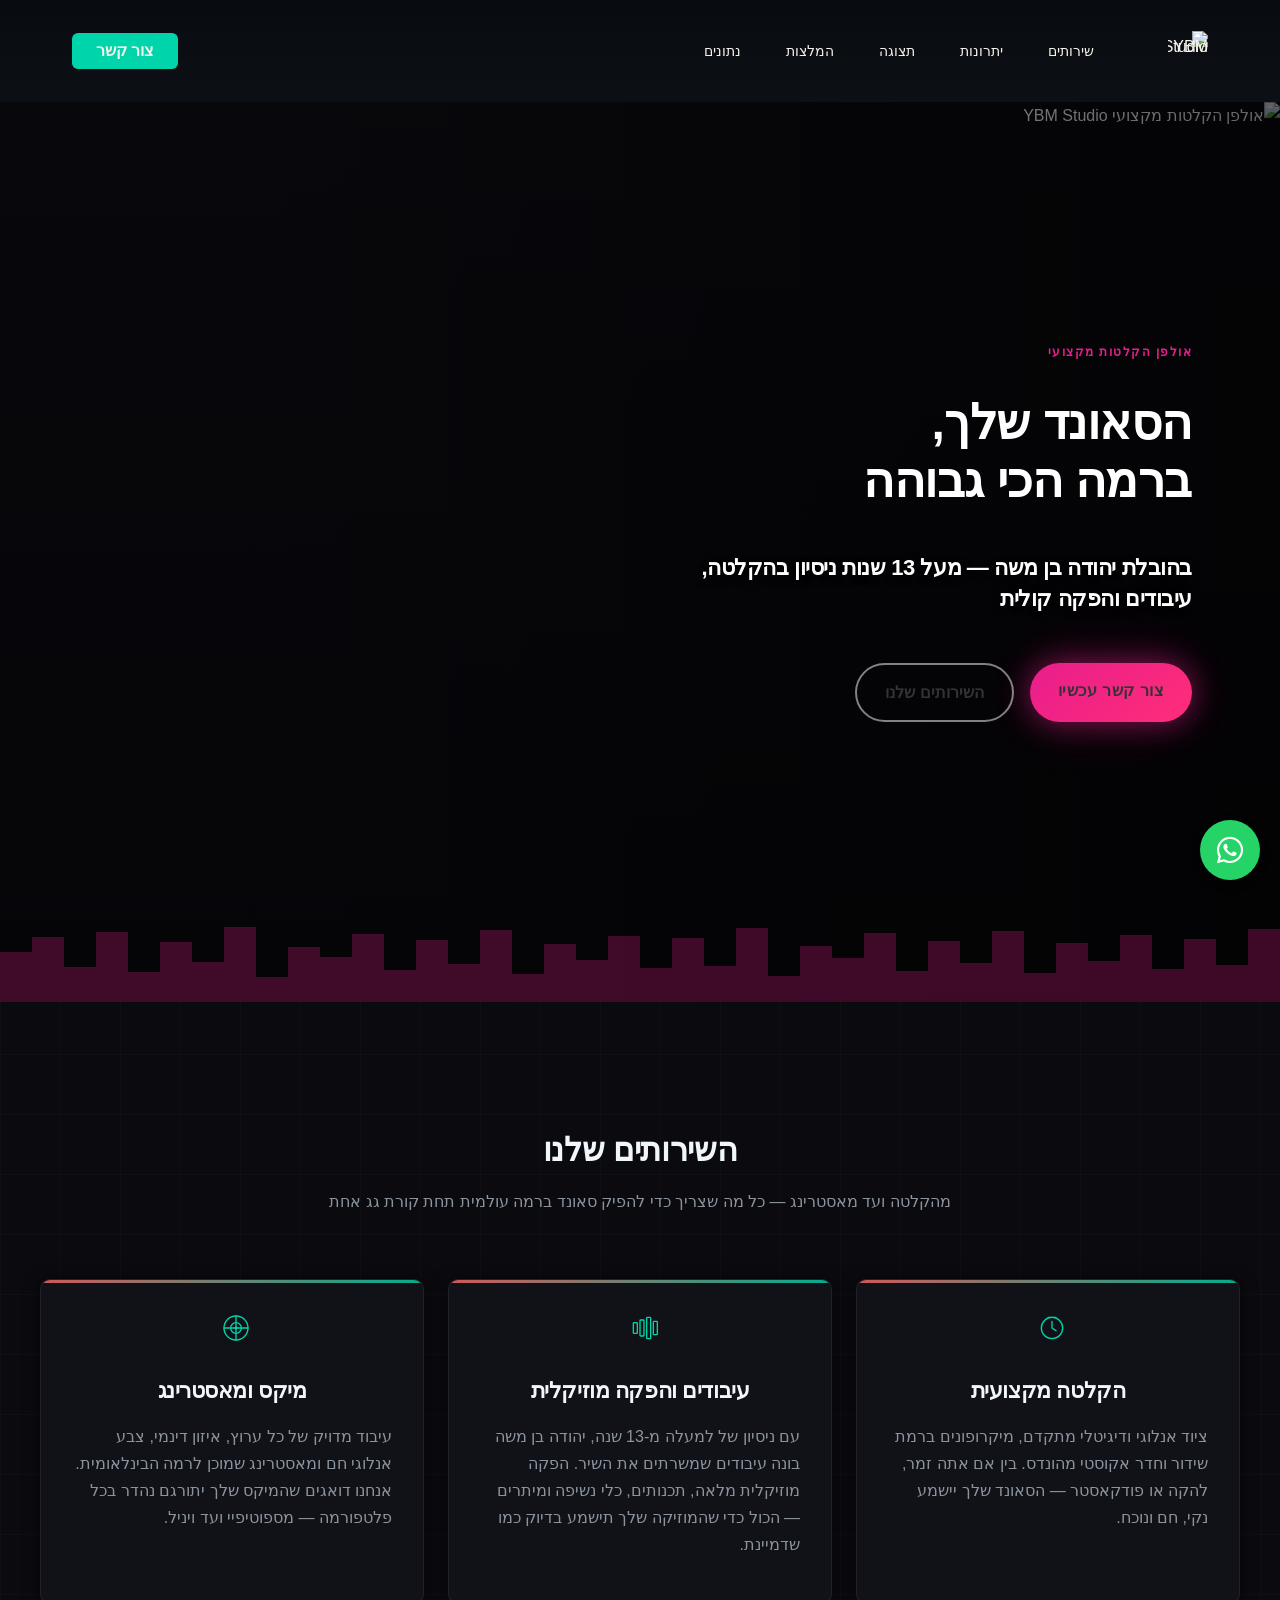
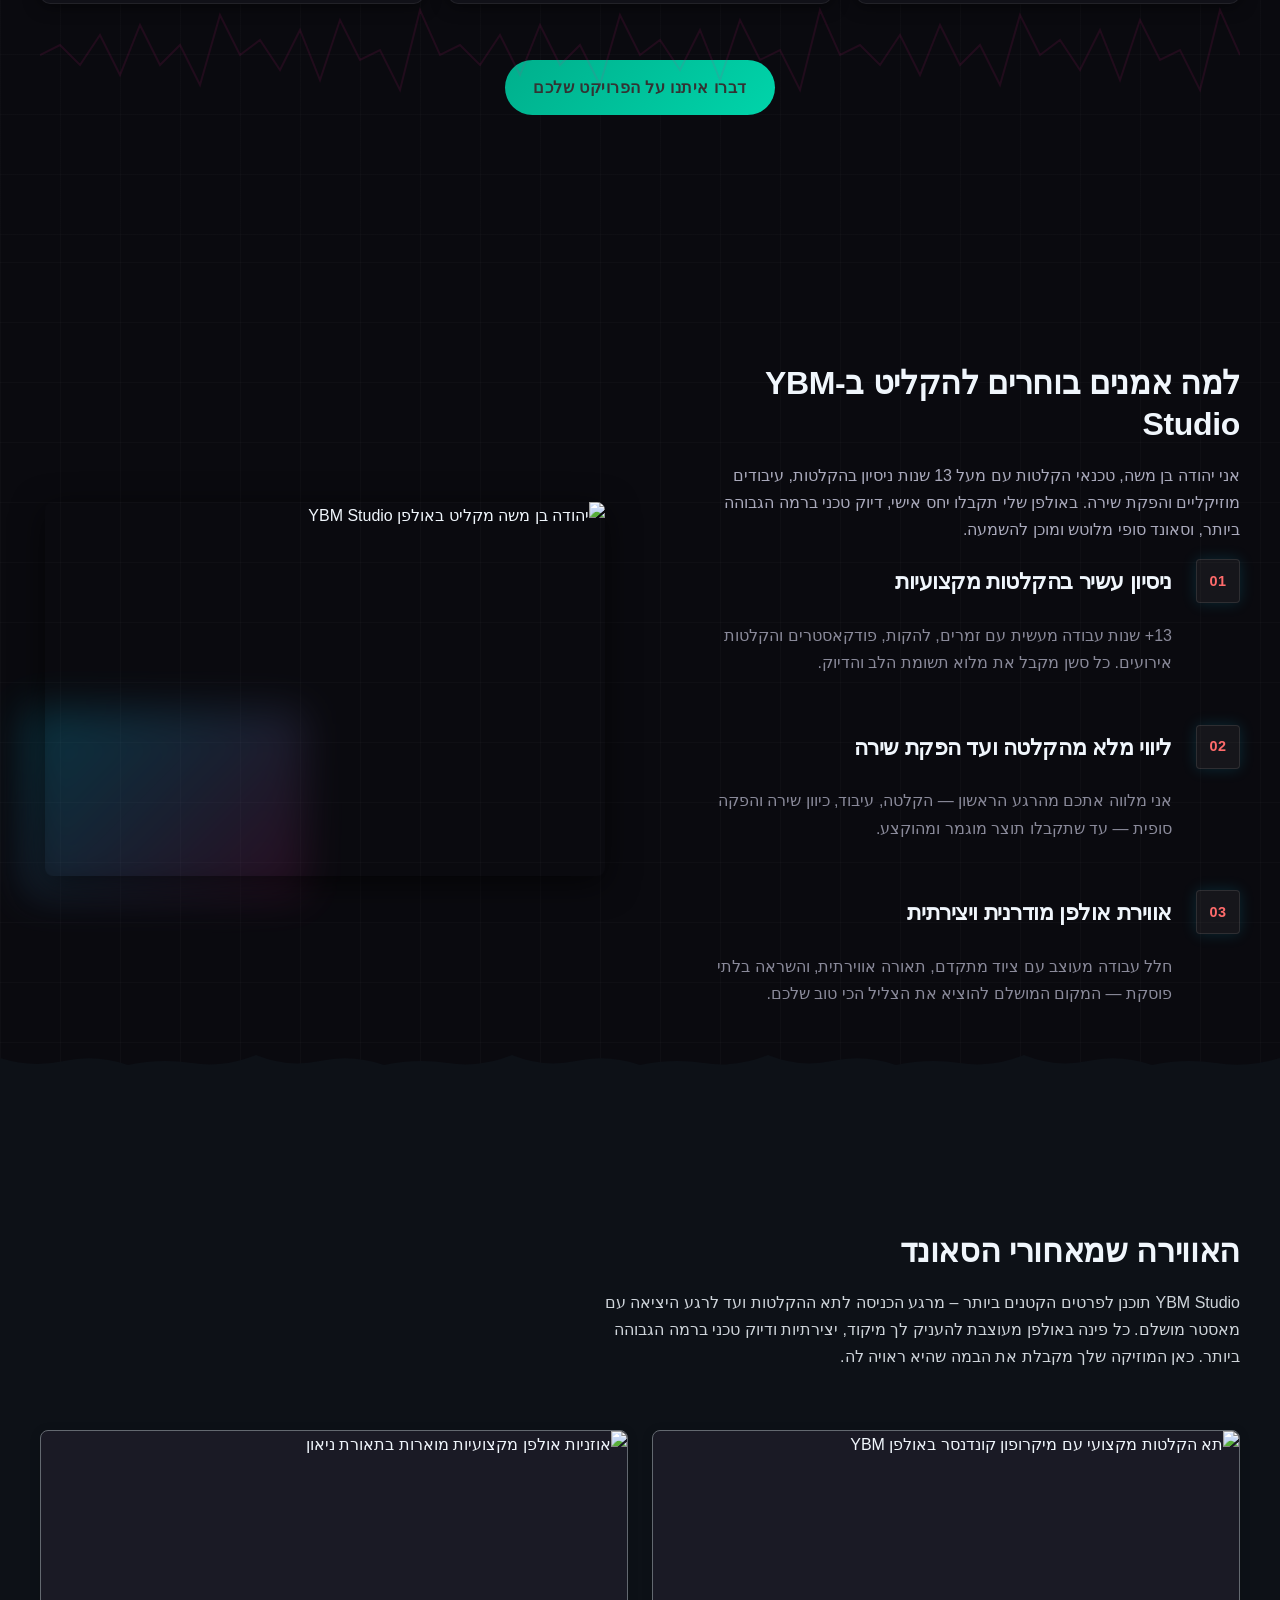
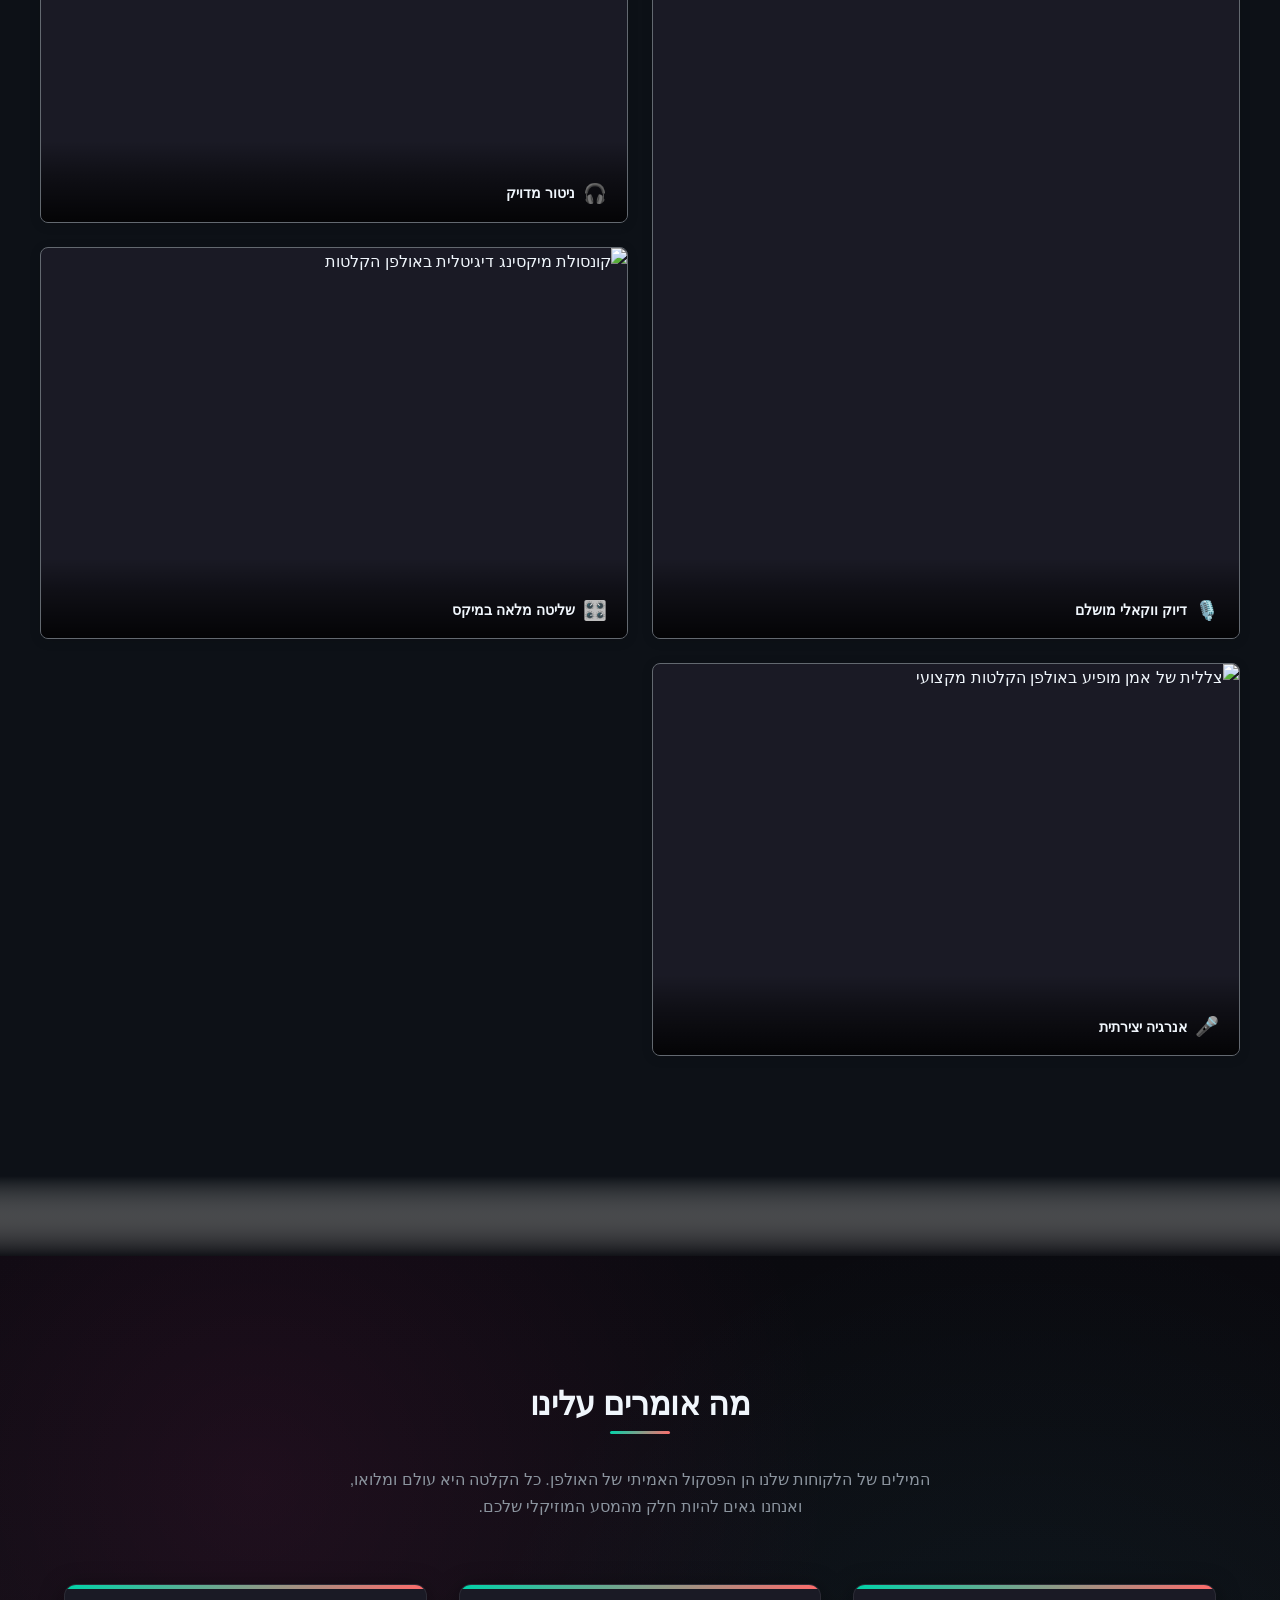
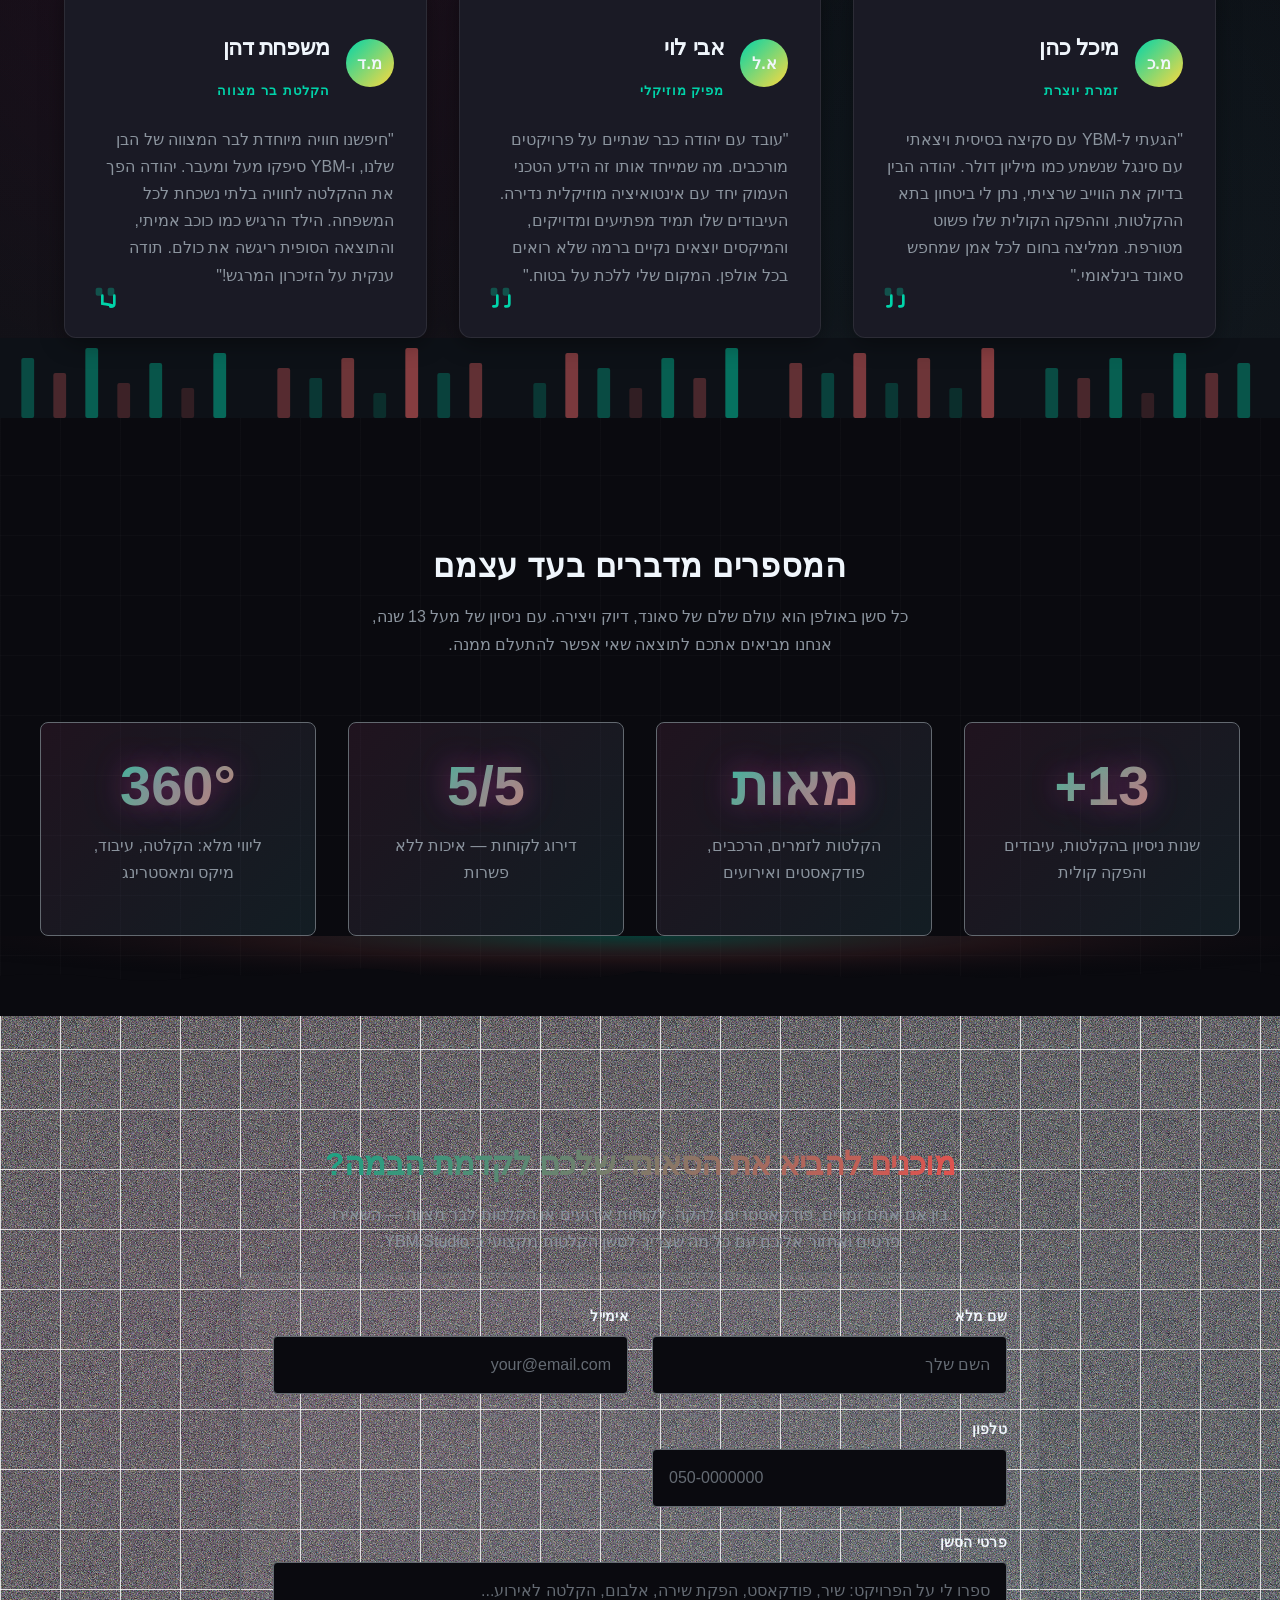
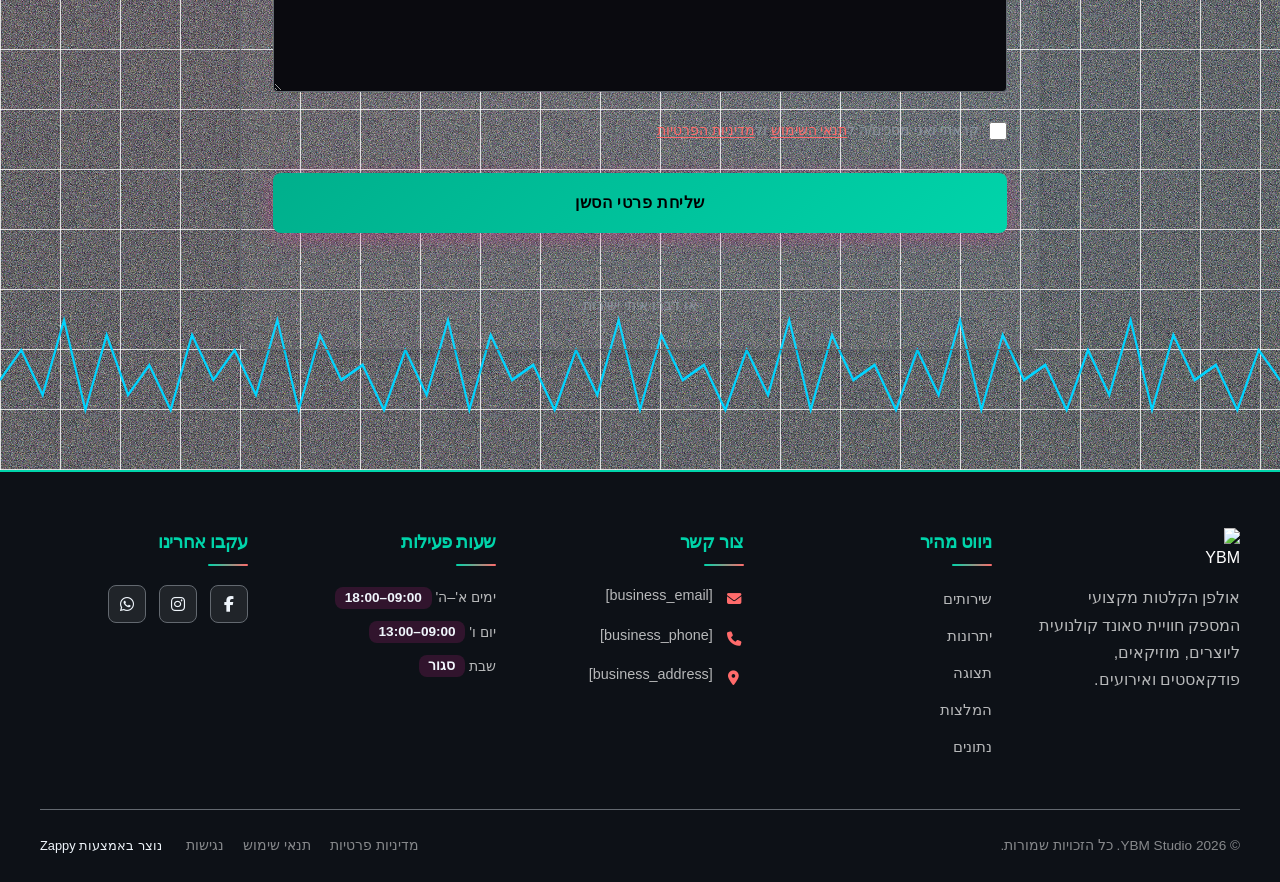
==== commit 34629e8c: "Background sync: Progressive GitHub Sync" ====
--- a/public/index.html
+++ b/public/index.html
@@ -1 +1 @@
-<!doctype html><html dir="rtl" lang="he"><head><meta charset="UTF-8"><meta content="width=device-width,initial-scale=1" name="viewport"><meta content="index, follow" name="robots"><title>הקליטו להיט באולפן מקצועי — YBM Studio</title><meta content="YBM Studio מבית יהודה בן משה – אולפן הקלטות מוביל עם 13 שנות ניסיון בהפקה ועיבודים מוזיקליים. צליל מושלם באווירה יצירתית ומלאת אנרגיה. קבעו סשן עכשיו!" name="description"><meta content="אולפן הקלטות מקצועי, recording in studio, אולפן הקטות, music studio space for rent, הפקה מוזיקלית" name="keywords"><link href="/assets/favicon.ico" rel="icon" type="image/x-icon"><link href="/assets/favicon-16x16.png" rel="icon" type="image/png" sizes="16x16"><link href="/assets/favicon-32x32.png" rel="icon" type="image/png" sizes="32x32"><link href="/assets/favicon-48x48.png" rel="icon" type="image/png" sizes="48x48"><link href="/assets/favicon-192x192.png" rel="icon" type="image/png" sizes="192x192"><link href="/assets/favicon-512x512.png" rel="icon" type="image/png" sizes="512x512"><link href="/assets/apple-touch-icon.png" rel="apple-touch-icon"><script>!function(){"use strict";var t="2a3e50f6-2c48-4250-a562-2b5f5c703716",e="https://api.zappy5.com/api/analytics/track",a=18e5,n=2592e6,o=!0,i=!0,r=!0;var s=function(){var e="zappy_visitor_"+t,a=null;try{if(a=localStorage.getItem(e)){var o=JSON.parse(a),i=Date.now();if(i-o.created<n)return o.lastSeen=i,localStorage.setItem(e,JSON.stringify(o)),o.id}}catch(t){console.warn("Zappy Analytics: LocalStorage not available")}var r="zv_"+Date.now()+"_"+Math.random().toString(36).substr(2,9);try{localStorage.setItem(e,JSON.stringify({id:r,created:Date.now(),lastSeen:Date.now()}))}catch(t){}return r}(),c=function(){var e="zappy_session_"+t,n=null;try{if(n=sessionStorage.getItem(e)){var o=JSON.parse(n),i=Date.now();if(i-o.timestamp<a)return o.timestamp=i,sessionStorage.setItem(e,JSON.stringify(o)),o.id}}catch(t){console.warn("Zappy Analytics: SessionStorage not available")}var r="zs_"+Date.now()+"_"+Math.random().toString(36).substr(2,9);try{sessionStorage.setItem(e,JSON.stringify({id:r,timestamp:Date.now()}))}catch(t){}return r}();function l(a,n){n=n||{};var o={website_id:t,event_type:a,page_path:window.location.pathname,referrer:document.referrer||"direct",visitor_id:s,session_id:c,metadata:n};if(navigator.sendBeacon){var i=new Blob([JSON.stringify(o)],{type:"application/json"});navigator.sendBeacon(e,i)}else fetch(e,{method:"POST",headers:{"Content-Type":"application/json"},body:JSON.stringify(o),keepalive:!0}).catch(function(t){console.warn("Zappy Analytics: Failed to track event",t)})}o&&l("pageview",{title:document.title,url:window.location.href}),i&&document.addEventListener("click",function(t){var e=t.target;if("BUTTON"===e.tagName||e.closest("button")){var a="BUTTON"===e.tagName?e:e.closest("button");l("click",{element:"button",text:a.textContent.trim().substring(0,100),id:a.id||null,class:a.className||null})}else if("A"===e.tagName||e.closest("a")){var n="A"===e.tagName?e:e.closest("a");l("navigation",{element:"link",text:n.textContent.trim().substring(0,100),href:n.href,external:n.hostname!==window.location.hostname})}},!0),r&&document.addEventListener("submit",function(t){var e=t.target;l("form_submit",{form_id:e.id||null,form_name:e.name||null,form_action:e.action||null,form_method:e.method||"GET"})},!0);var m=Date.now();window.addEventListener("beforeunload",function(){l("page_unload",{time_on_page:Math.floor((Date.now()-m)/1e3),page_path:window.location.pathname})}),window.zappyAnalytics={track:l,getVisitorId:function(){return s},getSessionId:function(){return c}}}()</script><script>!function(){"use strict";if(!window.zappyFireMarketingEvent){var t={begin_checkout:"checkout_started",purchase:"checkout_complete",add_to_cart:"add_to_cart",view_product:"view_product"},e={whatsapp_click:{ga4:"contact",meta:"Contact",gtm:"whatsapp_click",ecom:!1},phone_click:{ga4:"contact",meta:"Contact",gtm:"phone_click",ecom:!1},contact_form_submitted:{ga4:"generate_lead",meta:"Lead",gtm:"contact_form_submitted",ecom:!1},checkout_started:{ga4:"begin_checkout",meta:"InitiateCheckout",gtm:"begin_checkout",ecom:!0},checkout_complete:{ga4:"purchase",meta:"Purchase",gtm:"purchase",ecom:!0},product_inquiry:{ga4:"generate_lead",meta:"Lead",gtm:"product_inquiry",ecom:!1},add_to_cart:{ga4:"add_to_cart",meta:"AddToCart",gtm:"add_to_cart",ecom:!0},view_product:{ga4:"view_item",meta:"ViewContent",gtm:"view_item",ecom:!0}};window.zappyFireMarketingEvent=function(r,o,u){try{u=u||{};var p=t[r]||r,d=e[p];if(!d)return;if((o=o||{}).pagePath||o.page_path||(o.pagePath=a()),"checkout_complete"===p){var l=String(o.orderId||o.order_id||o.transaction_id||"");if(l&&function(t){if(!t)return!1;try{return"1"===sessionStorage.getItem(i(t))}catch(t){return!1}}(l))return;l&&function(t){if(t)try{sessionStorage.setItem(i(t),"1")}catch(t){}}(l)}if(!u.skipFirstParty)try{window.zappyAnalytics&&"function"==typeof window.zappyAnalytics.track&&window.zappyAnalytics.track(p,o)}catch(t){}try{if(window.dataLayer=window.dataLayer||[],d.ecom){var _=c(p,o),m={};_.transaction_id&&(m.transaction_id=_.transaction_id),null!=_.value&&(m.value=_.value),_.currency&&(m.currency=_.currency),_.items&&(m.items=_.items),window.dataLayer.push({event:d.gtm,ecommerce:m}),"checkout_complete"!==p&&"checkout_started"!==p||window.dataLayer.push({event:p,ecommerce:m})}else{var s={event:d.gtm};for(var h in o)Object.prototype.hasOwnProperty.call(o,h)&&(s[h]=o[h]);window.dataLayer.push(s)}}catch(t){}try{"function"==typeof window.gtag&&window.gtag("event",d.ga4,c(p,o))}catch(t){}try{"function"==typeof window.fbq&&window.fbq("track",d.meta,function(t,e){for(var r=n(e=e||{}),a=parseFloat(null!=e.value?e.value:null!=e.total?e.total:0)||0,c=String(e.currency||"USD").toUpperCase(),i=[],o=0,u=0;u<r.length;u++)r[u].item_id&&i.push(r[u].item_id),o+=r[u].quantity||1;if("checkout_complete"===t)return{value:a,currency:c,content_ids:i.length?i:void 0,content_type:"product",num_items:o||void 0,order_id:String(e.order_id||e.orderId||e.transaction_id||e.orderNumber||"")||void 0};if("checkout_started"===t)return{value:a,currency:c,content_ids:i.length?i:void 0,content_type:"product",num_items:o||parseInt(null!=e.itemCount?e.itemCount:0,10)||void 0};if("add_to_cart"===t){var p=String(e.productId||e.product_id||i[0]||"");return{value:a||(r[0]?r[0].price*r[0].quantity:0),currency:c,content_ids:p?[p]:i.length?i:void 0,content_type:"product",content_name:e.productName||e.product_name||r[0]&&r[0].item_name,num_items:parseInt(null!=e.quantity?e.quantity:o||1,10)||1}}if("view_product"===t){var d=String(e.productId||e.product_id||i[0]||"");return{value:a||parseFloat(null!=e.price?e.price:0)||0,currency:c,content_ids:d?[d]:i.length?i:void 0,content_type:"product",content_name:e.productName||e.product_name||r[0]&&r[0].item_name}}return"whatsapp_click"===t||"phone_click"===t?{content_name:"whatsapp_click"===t?"WhatsApp":"Phone",content_category:"contact"}:"contact_form_submitted"===t||"product_inquiry"===t?{content_name:"product_inquiry"===t?"Product inquiry":"Contact form",content_category:e.productName||e.product_name||void 0}:e}(p,o))}catch(t){}}catch(t){}};var r=Object.create(null);document.addEventListener("click",function(t){try{var e=t.target;if(!e)return;var r=u(e,".whatsapp-float, a.whatsapp-float, [data-zappy-whatsapp]"),n=function(t){for(var e=t;e&&e!==document;){if("A"===e.tagName)return e;e=e.parentElement}return null}(e),c=n&&n.href||"";if(r||n&&function(t){if(!t)return!1;var e=String(t).toLowerCase();return-1!==e.indexOf("wa.me/")||-1!==e.indexOf("api.whatsapp.com")||-1!==e.indexOf("whatsapp.com/send")||0===e.indexOf("whatsapp:")}(c)){if(!o("wa:"+c)){var i=r?"float":"link";window.zappyFireMarketingEvent("whatsapp_click",{source:i,href:c||null,pagePath:a()})}return}var p=u(e,".phone-header-btn, .nav-phone-btn, .call-btn, [data-zappy-phone]"),d="";if(n&&n.href&&0===String(n.href).toLowerCase().indexOf("tel:")?d=n.href:p&&p.href&&0===String(p.href).toLowerCase().indexOf("tel:")&&(d=p.href),p||d){var l="";return d&&(l=String(d).replace(/^tel:/i,"").trim()),void(o("tel:"+(l||p&&p.id||"btn"))||window.zappyFireMarketingEvent("phone_click",{source:p?"button":"link",phone:l||null,href:d||null,pagePath:a()}))}}catch(t){}},!0)}function a(){try{if(window.ZAPPY_CONFIG&&window.ZAPPY_CONFIG.currentPagePath)return window.ZAPPY_CONFIG.currentPagePath}catch(t){}try{return window.location.pathname||"/"}catch(t){return"/"}}function n(t){var e=(t=t||{}).items||t.cartItems||t.cart_items||t.lineItems||[];Array.isArray(e)||(e=[]);for(var r=[],a=0;a<e.length;a++){var n=e[a];if(n&&"object"==typeof n){var c=String(n.item_id||n.productId||n.product_id||n.id||"").trim(),i=String(n.item_name||n.productName||n.product_name||n.name||"").trim(),o=parseFloat(null!=n.price?n.price:null!=n.unitPrice?n.unitPrice:0)||0,u=Math.max(1,parseInt(null!=n.quantity?n.quantity:null!=n.qty?n.qty:1,10)||1);(c||i)&&r.push({item_id:c||i,item_name:i||c,price:o,quantity:u})}}return r}function c(t,e){var r=n(e=e||{}),c=parseFloat(null!=e.value?e.value:null!=e.total?e.total:0)||0,i=String(e.currency||"USD").toUpperCase();if("checkout_complete"===t)return{transaction_id:String(e.transaction_id||e.orderId||e.order_id||e.orderNumber||"")||void 0,value:c,currency:i,items:r};if("checkout_started"===t)return{value:c,currency:i,items:r};if("add_to_cart"===t){var o=r.length?r:[{item_id:String(e.productId||e.product_id||""),item_name:String(e.productName||e.product_name||""),price:parseFloat(null!=e.value?e.value:null!=e.price?e.price:0)||0,quantity:parseInt(null!=e.quantity?e.quantity:1,10)||1}].filter(function(t){return t.item_id||t.item_name});return{value:c||(o[0]?o[0].price*o[0].quantity:0),currency:i,items:o}}if("view_product"===t){var u=r.length?r:[{item_id:String(e.productId||e.product_id||""),item_name:String(e.productName||e.product_name||""),price:parseFloat(null!=e.price?e.price:null!=e.value?e.value:0)||0,quantity:1}].filter(function(t){return t.item_id||t.item_name});return{currency:i,value:c||(u[0]?u[0].price:0),items:u}}return"whatsapp_click"===t||"phone_click"===t?{method:"whatsapp_click"===t?"whatsapp":"phone",page_path:e.pagePath||a()}:"contact_form_submitted"===t||"product_inquiry"===t?{page_path:e.pagePath||a()}:e}function i(t){return"zappy_purchase_fired_"+String(t||"")}function o(t){var e=Date.now();return!!(r[t]&&e-r[t]<800)||(r[t]=e,!1)}function u(t,e){return t&&t.closest?t.closest(e):null}}()</script><meta content="הקליטו להיט באולפן מקצועי — YBM Studio" property="og:title"><meta content="YBM Studio מבית יהודה בן משה – אולפן הקלטות מוביל עם 13 שנות ניסיון בהפקה ועיבודים מוזיקליים. צליל מושלם באווירה יצירתית ומלאת אנרגיה. קבעו סשן עכשיו!" property="og:description"><meta content="summary_large_image" name="twitter:card"><meta content="הקליטו להיט באולפן מקצועי — YBM Studio" name="twitter:title"><meta content="YBM Studio מבית יהודה בן משה – אולפן הקלטות מוביל עם 13 שנות ניסיון בהפקה ועיבודים מוזיקליים. צליל מושלם באווירה יצירתית ומלאת אנרגיה. קבעו סשן עכשיו!" name="twitter:description"><meta content="website" property="og:type"><meta content="he_IL" property="og:locale"><style>.skip-link{position:absolute;top:0;left:0;transform:translateY(-200%);padding:12px 18px;background:var(--bg-dark,#1a1a1a);color:var(--text-light,#fff);font-weight:600;border-radius:0 0 8px 0;z-index:10000}.skip-link:focus{transform:none;outline:2px solid var(--ring,#fff);outline-offset:2px}:focus-visible{outline:2px solid var(--ring,currentColor);outline-offset:3px}</style><link href="/assets/favicon.ico" rel="icon" type="image/x-icon"><link href="/assets/favicon-16x16.png" rel="icon" type="image/png" sizes="16x16"><link href="/assets/favicon-32x32.png" rel="icon" type="image/png" sizes="32x32"><link href="/assets/favicon-48x48.png" rel="icon" type="image/png" sizes="48x48"><link href="/assets/favicon-192x192.png" rel="icon" type="image/png" sizes="192x192"><link href="/assets/favicon-512x512.png" rel="icon" type="image/png" sizes="512x512"><link href="/assets/apple-touch-icon.png" rel="apple-touch-icon"><link href="https://cdn.jsdelivr.net/npm/vanilla-cookieconsent@3/dist/cookieconsent.css" rel="stylesheet"><style data-zappy-section-v2-css="true">.index-hero-section{position:relative;overflow:hidden;min-height:100vh;display:flex;align-items:center;justify-content:flex-start;background-color:#0a0a0f;color:var(--text-light);direction:rtl;text-align:right}.index-hero-section .hero-bg-image{position:absolute;inset:0;width:100%;height:100%;object-fit:cover;z-index:0}.index-hero-section .hero-scrim{position:absolute;inset:0;z-index:1;pointer-events:none;background-image:linear-gradient(135deg,rgba(10,10,15,.95) 0,rgba(18,16,26,.52) 45%,rgba(10,10,15,.14) 70%,rgba(10,10,15,.06) 100%)}.index-hero-section .neon-waveform{position:absolute;bottom:0;inset-inline-start:0;width:100%;height:80px;z-index:2;pointer-events:none;display:block}.index-hero-section .hero-content{position:relative;z-index:10;max-width:1200px;width:100%;margin:0 auto;padding:120px 48px 80px;display:flex;flex-direction:column;align-items:flex-start;gap:20px}.index-hero-section .hero-label{font-size:.75rem;font-weight:700;letter-spacing:.12em;text-transform:uppercase;color:#e91e8c;margin-bottom:4px;display:block}.index-hero-section .hero-title{font-size:3.5rem;font-weight:900;letter-spacing:-.01em;line-height:1.05;color:#fff;margin:0;max-width:700px}.index-hero-section .hero-subtitle{font-size:1.2rem;font-weight:400;line-height:1.6;color:#fff;margin:0;max-width:560px;text-shadow:0 2px 8px rgba(0,0,0,.7)}.index-hero-section .hero-ctas{display:flex;flex-wrap:wrap;gap:16px;margin-top:12px}.index-hero-section .btn-primary{background:linear-gradient(135deg,#e91e8c 0,#ff2d78 100%);color:#fff;padding:14px 28px;border-radius:50px;border:none;font-weight:700;font-size:1rem;letter-spacing:.03em;cursor:pointer;text-decoration:none;display:inline-block;transition:all .35s cubic-bezier(.4, 0, .2, 1);box-shadow:0 0 30px rgba(233,30,140,.5),0 0 60px rgba(233,30,140,.2)}.index-hero-section .btn-primary:hover{transform:translateY(-3px);box-shadow:0 0 40px rgba(233,30,140,.7),0 0 80px rgba(233,30,140,.3)}.index-hero-section .btn-secondary{background:0 0;color:#fff;padding:14px 28px;border-radius:50px;border:2px solid rgba(255,255,255,.5);font-weight:600;font-size:1rem;cursor:pointer;text-decoration:none;display:inline-block;transition:all .35s cubic-bezier(.4, 0, .2, 1)}.index-hero-section .btn-secondary:hover{background:rgba(255,255,255,.08);border-color:#00d4ff;color:#00d4ff;transform:translateY(-3px);box-shadow:0 0 30px rgba(0,212,255,.3)}@media (max-width:768px){.index-hero-section{min-height:100vh;padding-top:100px}.index-hero-section .hero-content{padding:100px 20px 60px;gap:14px}.index-hero-section .hero-title{font-size:2.4rem;max-width:100%}.index-hero-section .hero-subtitle{font-size:1rem;max-width:100%}.index-hero-section .hero-ctas{flex-direction:column;width:100%;gap:12px}.index-hero-section .btn-primary,.index-hero-section .btn-secondary{text-align:center;width:100%}}.hero .hero-title,.hero h1,.hero-section h1,.hero-title,[class*=hero-] h1,[class~=hero] h1{font-size:48px!important;line-height:1.2!important}@media (max-width:1024px){.hero .hero-title,.hero h1,.hero-section h1,.hero-title,[class*=hero-] h1,[class~=hero] h1{font-size:36px!important}}@media (max-width:768px){.hero .hero-title,.hero h1,.hero-section h1,.hero-title,[class*=hero-] h1,[class~=hero] h1{font-size:28px!important}}</style><style id="zappy-critical-above-fold-css">html{box-sizing:border-box;-webkit-text-size-adjust:100%}*,::after,::before{box-sizing:inherit}body{margin:0;min-width:320px;overflow-x:clip}img,svg,video{max-width:100%;height:auto}main{display:block}.container{width:min(100% - 32px,1200px);margin-inline:auto}.navbar,header .navbar,header[role=banner],nav.navbar{position:relative;z-index:1000;width:100%}.nav-container,.navbar .container{display:flex;align-items:center;justify-content:space-between;min-height:64px}.logo,.logo-link img{display:block;width:35px;height:35px;object-fit:contain}#navMenu,.nav-menu{list-style:none;margin:0;padding:0}#navMenu a,.nav-menu a,.navbar .nav-links a,.navbar a{color:inherit;text-decoration:none}#navMenu .sub-menu,.nav-menu .sub-menu,.navbar .sub-menu{display:none}.fa,.fa-brands,.fa-regular,.fa-solid,.fab,.far,.fas{display:inline-block;min-width:1em;text-align:center}html:not(#zappy-noop) .navbar:has(.nav-ecommerce-icons)>.phone-header-btn,html:not(#zappy-noop)[data-zappy-site-type=ecommerce] .phone-header-btn{display:none!important;visibility:hidden!important;width:0!important;height:0!important;pointer-events:none!important}.zappy-preview-empty-store-cta{display:none!important;visibility:hidden!important;height:0!important;max-height:0!important;overflow:hidden!important;margin:0!important;padding:0!important;border:0!important;box-shadow:none!important}.zappy-catalog-menu{background:var(--surface-color,var(--surface,linear-gradient(135deg,#f8f9fa 0,#fff 100%)));border-bottom:1px solid var(--border-color,#e5e7eb);padding:0;position:sticky;top:0;z-index:90}.zappy-catalog-menu.rtl,.zappy-catalog-menu[dir=rtl]{direction:rtl}.zappy-catalog-menu.ltr,.zappy-catalog-menu[dir=ltr]{direction:ltr}.catalog-menu-container{max-width:1440px;margin:0 auto;display:flex;align-items:center;gap:8px;padding:10px 24px;overflow:visible}.catalog-menu-categories,.catalog-menu-list{display:flex;align-items:center;gap:4px;flex-wrap:wrap;margin:0;padding:0;list-style:none}.catalog-menu-item{display:inline-flex;align-items:center;padding:8px 16px;font-size:14px;font-weight:500;color:var(--text-color,var(--text,#374151));text-decoration:none;border-radius:20px;white-space:nowrap}.catalog-menu-all{background:var(--primary-color,var(--primary,#111));color:var(--text-light,#fff)!important}.catalog-menu-parent{position:relative;display:inline-flex;align-items:center}.catalog-menu-trigger{display:inline-flex;align-items:center;gap:6px}.catalog-menu-chevron{flex-shrink:0}.catalog-menu-parent>.sub-menu{display:none!important;visibility:hidden!important;opacity:0!important;pointer-events:none!important}.hero-section,.index-hero-section,section[class*=hero]{position:relative;overflow:hidden}.hero-section,.index-hero-section{min-height:560px}section[data-hero-type*=fullscreen]{min-height:100vh}.hero-bg-image,.hero-bg-wrapper,section[class*=hero] [class*=hero-bg]{position:absolute;inset:0;width:100%;height:100%}.hero-bg-image img,.hero-bg-wrapper img,section[class*=hero] [data-hero-bg],section[class*=hero] img[data-hero-background=true]{width:100%!important;height:100%!important;object-fit:cover!important;display:block}.hero-content,section[class*=hero] .container{position:relative;z-index:2}@media(max-width:768px){:root{--header-height:72px;--total-header-height:72px;--zappy-mobile-menu-top:72px}html[data-zappy-site-type=ecommerce] body{padding-top:var(--total-header-height,72px)}html[data-zappy-site-type=ecommerce] body>.navbar:not(.zappy-catalog-menu),html[data-zappy-site-type=ecommerce] body>nav.navbar{position:fixed!important;top:0;left:0;right:0;z-index:100000;width:100%;margin-bottom:0}.zappy-catalog-menu{position:fixed;top:var(--header-height,72px);left:0;right:0;z-index:99999}.nav-container,.navbar .container{min-height:60px}#navMenu,.nav-menu{max-width:100vw;overflow-x:hidden}.hero-section,.index-hero-section,section[class*=hero],section[data-hero-type*=fullscreen]{min-height:100svh}.hero-bg-image,.hero-bg-wrapper,.hero-scrim{min-height:100svh}}:root{--zappy-header-stack-height:calc(var(--zappy-announcement-height, 40px) + var(--header-height, 72px))}body:has(.zappy-announcement-bar) .navbar:not(.zappy-catalog-menu):not(.mobile-search-panel),body:has(.zappy-announcement-bar) header.navbar,body:has(.zappy-announcement-bar) nav.navbar:not(.zappy-catalog-menu){top:var(--zappy-announcement-height,40px)!important}body:has(.zappy-announcement-bar) .index-hero-section,body:has(.zappy-announcement-bar) main>section[class*=hero]:first-of-type,body:has(.zappy-announcement-bar) section[data-hero-type^=fullscreen]{margin-top:calc(-1 * var(--zappy-header-stack-height))!important;padding-top:calc(var(--zappy-header-stack-height))!important}[data-zappy-content-align]{display:flex!important;flex-direction:column!important}[data-zappy-content-align^=top-]{justify-content:flex-start!important}[data-zappy-content-align^=center-],[data-zappy-content-align^=lower-],[data-zappy-content-align^=upper-]{justify-content:center!important}[data-zappy-content-align^=bottom-]{justify-content:flex-end!important}[data-zappy-content-align$="-left"],[data-zappy-content-align$="-mid-left"]{align-items:flex-start!important;text-align:start!important}[data-zappy-content-align$="-center"]{align-items:center!important;text-align:center!important}[data-zappy-content-align$="-mid-right"],[data-zappy-content-align$="-right"]{align-items:flex-end!important;text-align:end!important}[data-zappy-content-align] [data-zappy-align-target]{margin-left:auto;margin-right:auto}[data-zappy-content-align$="-center"] [data-zappy-align-target],[data-zappy-content-align$="-center"] [data-zappy-align-target]>*{text-align:center!important}</style><link href="/styles.css" rel="stylesheet"><script>window.ZAPPY_WEBSITE_ID="2a3e50f6-2c48-4250-a562-2b5f5c703716",window.ZAPPY_API_BASE="https://api.zappy5.com"</script><link href="/assets/ybm-studio-music-recording-studio-section-hero-index-hero-image-1.webp" rel="preload" as="image" fetchpriority="high"><style id="zappy-dropdown-submenu-styles">#navMenu li:has(.sub-menu),.nav-menu li:has(.sub-menu),.navbar li:has(.sub-menu),nav li:has(.sub-menu){position:relative}#navMenu .sub-menu,.nav-menu .sub-menu,.navbar .sub-menu,nav .sub-menu{display:block!important;position:absolute!important;top:100%;left:0;min-width:220px;border-radius:8px;box-shadow:0 8px 25px rgba(0,0,0,.15);padding:8px 0;opacity:0;visibility:hidden;transform:translateY(10px);transition:all .3s ease;z-index:1000;list-style:none;pointer-events:none}#navMenu li:hover>.sub-menu,.nav-menu li:hover>.sub-menu,.navbar li:hover>.sub-menu,nav li:hover>.sub-menu{opacity:1!important;visibility:visible!important;transform:translateY(0)!important;pointer-events:auto!important}.sub-menu li{list-style:none;margin:0;padding:0}.sub-menu a{display:block!important;padding:10px 16px!important;color:var(--text-dark,#333)!important;font-weight:500;text-decoration:none;white-space:nowrap;transition:background-color .2s}.sub-menu .zappy-nav-child>a{padding-left:28px!important;font-size:.9em!important;opacity:.85!important}[dir=rtl] .sub-menu .zappy-nav-child>a,html[lang=ar] .sub-menu .zappy-nav-child>a,html[lang=he] .sub-menu .zappy-nav-child>a{padding-left:10px!important;padding-right:28px!important}.sub-menu .zappy-nav-parent>a{font-weight:600!important}.sub-menu a:hover{background-color:#f5f5f5}[dir=rtl] .nav-menu .sub-menu,[dir=rtl] .navbar .sub-menu,[dir=rtl] nav .sub-menu,html[lang=ar] .nav-menu .sub-menu,html[lang=ar] .navbar .sub-menu,html[lang=ar] nav .sub-menu,html[lang=he] .nav-menu .sub-menu,html[lang=he] .navbar .sub-menu,html[lang=he] nav .sub-menu{left:auto!important;right:0!important}.sub-menu:empty,.sub-menu:not(:has(li)):not(:has(> a)),.sub-menu:not(:has(li:not(.zappy-hidden-menu-item))):not(:has(> a)){display:none!important;opacity:0!important;visibility:hidden!important;pointer-events:none!important}li:has(.menu-group-title):hover>.sub-menu{opacity:1!important;visibility:visible!important;transform:translateY(0)!important;pointer-events:auto!important}#navMenu>li>.menu-group-title,.nav-menu>li>.menu-group-title{display:inline-block;padding:.5rem 1rem;cursor:default;user-select:none}@media (max-width:768px){#navMenu .sub-menu,.nav-menu .sub-menu,.navbar .sub-menu,nav .sub-menu{position:static!important;transform:none!important;box-shadow:none!important;background:0 0!important;max-height:0;overflow:hidden;opacity:0;visibility:hidden;transition:max-height .3s ease,opacity .3s ease;padding:0!important;border-radius:0!important}#navMenu .sub-menu.mobile-expanded,.nav-menu .sub-menu.mobile-expanded,.navbar .sub-menu.mobile-expanded{max-height:none!important;overflow-y:visible!important;opacity:1!important;visibility:visible!important;padding:8px 0 8px 16px!important}[dir=rtl] .sub-menu.mobile-expanded,html[lang=he] .sub-menu.mobile-expanded{padding:8px 16px 8px 0!important}#navMenu li:hover>.sub-menu,.nav-menu li:hover>.sub-menu,.navbar li:hover>.sub-menu,nav li:hover>.sub-menu{opacity:0;visibility:hidden;pointer-events:none}#navMenu li>.sub-menu.mobile-expanded,.nav-menu li>.sub-menu.mobile-expanded,.navbar li>.sub-menu.mobile-expanded,nav li>.sub-menu.mobile-expanded{opacity:1!important;visibility:visible!important;pointer-events:auto!important}#navMenu li:has(.sub-menu),.nav-menu li:has(.sub-menu),.navbar li:has(.sub-menu),nav li:has(.sub-menu){display:flex!important;flex-wrap:wrap!important;align-items:center!important;position:relative!important;min-height:44px!important}#navMenu li:has(.sub-menu)>a,.nav-menu li:has(.sub-menu)>a,.navbar li:has(.sub-menu)>a,nav li:has(.sub-menu)>a{flex:1!important;min-width:0!important}#navMenu li:has(.sub-menu)>.menu-group-title,.nav-menu li:has(.sub-menu)>.menu-group-title,.navbar li:has(.sub-menu)>.menu-group-title,nav li:has(.sub-menu)>.menu-group-title{flex:1!important;min-width:0!important;display:flex!important;align-items:center!important;padding:12px 16px!important;min-height:44px!important;line-height:1.4!important;font-weight:600!important;box-sizing:border-box!important}#navMenu li:has(.sub-menu)>.sub-menu,.nav-menu li:has(.sub-menu)>.sub-menu,.navbar li:has(.sub-menu)>.sub-menu,nav li:has(.sub-menu)>.sub-menu{flex-basis:100%!important;width:100%!important}#navMenu li:has(.sub-menu)>a [class*=arrow],#navMenu li:has(.sub-menu)>a [class*=chevron],.nav-menu li:has(.sub-menu)>a .fa-angle-down,.nav-menu li:has(.sub-menu)>a .fa-chevron-down,.nav-menu li:has(.sub-menu)>a [class*=arrow],.nav-menu li:has(.sub-menu)>a [class*=chevron],nav li:has(.sub-menu)>a [class*=arrow],nav li:has(.sub-menu)>a [class*=chevron]{display:none!important;visibility:hidden!important}.mobile-submenu-toggle{display:flex!important;align-items:center!important;justify-content:center!important;width:44px!important;height:auto!important;background:0 0!important;border:none!important;cursor:pointer!important;color:var(--text-light)!important;position:static!important;flex-shrink:0!important;align-self:stretch!important;z-index:2!important;padding:0!important;margin:0!important}.mobile-submenu-toggle::after{content:''!important;width:0!important;height:0!important;border-left:6px solid transparent!important;border-right:6px solid transparent!important;border-top:7px solid currentColor!important;transition:transform .3s ease!important}.mobile-submenu-toggle.expanded::after{transform:rotate(180deg)!important}.sub-menu a{padding:10px 0!important;display:block!important;color:var(--text-light)!important;white-space:normal!important}.sub-menu .zappy-nav-child>a{padding-left:28px!important;font-size:.9em!important;opacity:.85!important}[dir=rtl] .sub-menu .zappy-nav-child>a,html[lang=ar] .sub-menu .zappy-nav-child>a,html[lang=he] .sub-menu .zappy-nav-child>a{padding-left:0!important;padding-right:28px!important}.sub-menu .zappy-nav-parent>a{font-weight:600!important}#navMenu.active,.nav-menu.active{max-width:100vw!important;overflow-x:hidden!important;box-sizing:border-box!important}.navbar .sub-menu li a,.zappy-products-dropdown .sub-menu a,nav.navbar .sub-menu li a{color:var(--text-light)!important}}@media (min-width:769px){.mobile-submenu-toggle{display:none!important}}</style><style id="zappy-widget-visibility">html[dir=rtl] .whatsapp-float{right:20px!important;left:auto!important}html:not([dir]) .whatsapp-float,html[dir=ltr] .whatsapp-float{left:20px!important;right:auto!important}html[dir=rtl] #mic-access-tool-general-button,html[dir=rtl] #mic-init-access-tool #mic-access-tool-general-button,html[dir=rtl] #mic-init-access-tool .mic-access-tool-general-button,html[dir=rtl] ._access-icon,html[dir=rtl] .mic-access-tool-general-button{left:20px!important;right:auto!important}html:not([dir]) #mic-access-tool-general-button,html:not([dir]) #mic-init-access-tool #mic-access-tool-general-button,html:not([dir]) #mic-init-access-tool .mic-access-tool-general-button,html:not([dir]) ._access-icon,html:not([dir]) .mic-access-tool-general-button,html[dir=ltr] #mic-access-tool-general-button,html[dir=ltr] #mic-init-access-tool #mic-access-tool-general-button,html[dir=ltr] #mic-init-access-tool .mic-access-tool-general-button,html[dir=ltr] ._access-icon,html[dir=ltr] .mic-access-tool-general-button{right:20px!important;left:auto!important}@media (max-width:768px){.whatsapp-float{display:flex!important}}@media (min-width:769px){.whatsapp-float{display:flex!important}}@media (max-width:768px){#mic-access-tool-general-button,#mic-init-access-tool #mic-access-tool-general-button,#mic-init-access-tool .mic-access-tool-general-button,._access-icon,.mic-access-tool-general-button{display:flex!important;visibility:visible!important;opacity:1!important;pointer-events:auto!important}#mic-access-tool-box.opened-mic-access-tool,#mic-init-access-tool #mic-access-tool-box.opened-mic-access-tool,.mic-access-tool-box.opened-mic-access-tool{visibility:visible!important;opacity:1!important;pointer-events:auto!important}}@media (min-width:769px){#mic-access-tool-general-button,#mic-init-access-tool #mic-access-tool-general-button,#mic-init-access-tool .mic-access-tool-general-button,._access-icon,.mic-access-tool-general-button{display:flex!important;visibility:visible!important;opacity:1!important;pointer-events:auto!important}#mic-access-tool-box.opened-mic-access-tool,#mic-init-access-tool #mic-access-tool-box.opened-mic-access-tool,.mic-access-tool-box.opened-mic-access-tool{visibility:visible!important;opacity:1!important;pointer-events:auto!important}}</style></head><body><a href="#main" class="skip-link">דלג לתוכן הראשי</a><nav class="navbar" dir="rtl"><button class="mobile-toggle" aria-label="Menu" id="mobileToggle"><svg viewBox="0 0 24 24" fill="none" height="24" width="24" class="hamburger-icon" style="display:block !important"><path d="M3 12h18M3 6h18M3 18h18" stroke="currentColor" stroke-width="2" stroke-linecap="round"></path></svg> <svg viewBox="0 0 24 24" fill="none" height="24" width="24" class="close-icon" style="display:none !important"><path d="M18 6L6 18M6 6l12 12" stroke="currentColor" stroke-width="2" stroke-linecap="round"></path></svg></button> <button class="phone-header-btn" aria-label="Call" data-phone="[business_phone]"><svg viewBox="0 0 24 24" fill="currentColor" height="20" width="20"><path d="M22 16.92v3a2 2 0 0 1-2.18 2 19.79 19.79 0 0 1-8.63-3.07 19.5 19.5 0 0 1-6-6 19.79 19.79 0 0 1-3.07-8.67A2 2 0 0 1 4.11 2h3a2 2 0 0 1 2 1.72 12.84 12.84 0 0 0 .7 2.81 2 2 0 0 1-.45 2.11L8.09 9.91a16 16 0 0 0 6 6l1.27-1.27a2 2 0 0 1 2.11-.45 12.84 12.84 0 0 0 2.81.7A2 2 0 0 1 22 16.92z"></path></svg></button><div class="nav-container"><div class="nav-right-group"><div class="nav-brand"><a href="/" class="logo-link"><img alt="YBM Studio" decoding="async" height="35" src="/assets/site-image-image-1.webp" width="35" class="logo"></a></div><ul class="nav-menu" id="navMenu"><li><a href="#services">שירותים</a></li><li><a href="#benefits">יתרונות</a></li><li><a href="#showcase">תצוגה</a></li><li><a href="#testimonials">המלצות</a></li><li><a href="#stats">נתונים</a></li><li class="mobile-contact-link nav-cta-mobile-item"><a href="#cta" class="nav-cta-btn">צור קשר</a></li></ul></div><div class="nav-cta-container"><a href="#cta" class="nav-cta-btn">צור קשר</a></div></div></nav><script>window.addEventListener("load",function(){const e=document.querySelector(".navbar, nav, header");if(!e)return void console.log("[Navbar] Navbar element not found");let t=document.getElementById("mobileToggle")||document.querySelector(".mobile-toggle")||document.querySelector(".hamburger")||document.querySelector(".hamburger-menu")||document.querySelector(".menu-toggle")||document.querySelector(".burger-menu")||document.querySelector('[aria-label="Menu"]')||document.querySelector('[aria-label="תפריט"]');const o=document.querySelector(".phone-header-btn"),n=window.getComputedStyle(e);let r=n.backgroundColor;if(console.log("[Navbar] Initial navbar background:",r),"transparent"===r||"rgba(0, 0, 0, 0)"===r||r.startsWith("rgba")&&r.includes(", 0)")){const e=n.backgroundImage;if(e&&"none"!==e)console.log("[Navbar] Navbar has background image/gradient, using dark text"),r="rgb(240, 240, 240)";else{const e=window.getComputedStyle(document.body).backgroundColor;console.log("[Navbar] Navbar transparent, using body background:",e),r=e}}const a=r.match(/\d+/g);if(a&&a.length>=3){const e=(.299*parseInt(a[0])+.587*parseInt(a[1])+.114*parseInt(a[2]))/255;console.log("[Navbar] Mobile button colors preserved from Claude CSS (luminance:",e.toFixed(2)+")");const n=document.createElement("style");n.id="zappy-mobile-nav-fix";document.documentElement.lang;document.documentElement.dir,n.textContent='\n        /* Hide mobile buttons on desktop, show only on mobile */\n        @media (min-width: 769px) {\n          .mobile-toggle,\n          .phone-header-btn {\n            display: none !important;\n          }\n        }\n        \n        /* Show and position mobile buttons correctly on mobile */\n        @media (max-width: 768px) {\n          .navbar,\n          nav.navbar {\n            min-height: 70px !important;\n          }\n\n          .mobile-toggle,\n          .phone-header-btn {\n            position: absolute !important;\n            top: 0 !important;\n            bottom: 0 !important;\n            margin-top: auto !important;\n            margin-bottom: auto !important;\n            transform: none !important;\n            z-index: 1001 !important;\n            display: flex !important;\n            align-items: center !important;\n            justify-content: center !important;\n            width: 36px !important;\n            height: 36px !important;\n            border-radius: 50% !important;\n            border: none !important;\n            cursor: pointer !important;\n            padding: 6px !important;\n            background: none !important;\n            color: var(--nav-text, var(--text-light)) !important;\n            touch-action: manipulation !important;\n            -webkit-tap-highlight-color: transparent !important;\n          }\n\n          html[data-zappy-site-type="ecommerce"] .phone-header-btn,\n          body[data-zappy-site-type="ecommerce"] .phone-header-btn,\n          html[data-zappy-site-type="ecommerce"] header .phone-header-btn,\n          html[data-zappy-site-type="ecommerce"] nav .phone-header-btn {\n            display: none !important;\n            visibility: hidden !important;\n            width: 0 !important;\n            height: 0 !important;\n            min-width: 0 !important;\n            overflow: hidden !important;\n          }\n          \n          /* LTR positioning (default): hamburger LEFT, phone RIGHT */\n          html:not([dir="rtl"]):not([lang="he"]):not([lang="ar"]) .mobile-toggle,\n          html[dir="ltr"] .mobile-toggle {\n            left: 12px !important;\n            right: auto !important;\n          }\n          html:not([dir="rtl"]):not([lang="he"]):not([lang="ar"]) .phone-header-btn,\n          html[dir="ltr"] .phone-header-btn {\n            right: 12px !important;\n            left: auto !important;\n          }\n          \n          /* RTL positioning: hamburger RIGHT, phone LEFT */\n          html[dir="rtl"] .mobile-toggle,\n          html[lang="he"] .mobile-toggle,\n          html[lang="ar"] .mobile-toggle {\n            right: 12px !important;\n            left: auto !important;\n          }\n          html[dir="rtl"] .phone-header-btn,\n          html[lang="he"] .phone-header-btn,\n          html[lang="ar"] .phone-header-btn {\n            left: 12px !important;\n            right: auto !important;\n          }\n          \n          /* CRITICAL: Ensure nav-container has min-height on mobile */\n          /* All children are positioned absolutely/fixed on mobile, so height:auto collapses to 0 */\n          .nav-container {\n            min-height: 70px !important;\n            position: relative !important;\n          }\n          \n          /* Ensure SVG icons are properly sized and inherit color */\n          .mobile-toggle svg,\n          .phone-header-btn svg {\n            width: 24px !important;\n            height: 24px !important;\n            /* Don\'t force display - let JavaScript control hamburger/close toggle */\n          }\n          \n          /* Reset nav-cta-container on mobile - remove desktop box-shadow/padding */\n          /* that creates a visible ghost box when CTA button is hidden */\n          .nav-cta-container {\n            box-shadow: none !important;\n            padding: 0 !important;\n          }\n          \n          /* Hide nav-cta-container entirely on mobile when there\'s no lang-switcher */\n          /* (only the CTA button is inside, and it\'s hidden on mobile) */\n          .nav-cta-container:not(:has(.lang-switcher)) {\n            display: none !important;\n          }\n          \n          /* CRITICAL: Prevent hero image fade gradient from bleeding over headline text */\n          /* The .image-fade-gradient has bottom: -30px (extends below parent) */\n          /* On mobile stacked layout, this overlaps the h1 text below the image */\n          .hero-image-column {\n            overflow: hidden !important;\n          }\n          .image-fade-gradient {\n            bottom: 0 !important;\n          }\n          \n          /* Hide desktop language switcher on mobile - hamburger menu handles it */\n          /* High specificity to override stored CSS */\n          .lang-switcher,\n          .nav-cta-container .lang-switcher,\n          .nav-container .lang-switcher,\n          .navbar .lang-switcher,\n          .navbar .nav-cta-container .lang-switcher {\n            display: none !important;\n          }\n        }\n      ';const r=document.getElementById("zappy-mobile-nav-fix");r&&r.remove(),document.head.appendChild(n),console.log("[Navbar] Critical CSS injected for mobile nav positioning");const i=window.innerWidth<=768;if(t){const e=t.querySelector(".hamburger-icon"),o=t.querySelector(".close-icon");e&&(e.style.setProperty("width","24px","important"),e.style.setProperty("height","24px","important"),e.style.setProperty("display","block","important")),o&&(o.style.setProperty("width","24px","important"),o.style.setProperty("height","24px","important"),o.style.setProperty("display","none","important")),i?(t.style.setProperty("position","absolute","important"),t.style.setProperty("top","0","important"),t.style.setProperty("bottom","0","important"),t.style.setProperty("margin-top","auto","important"),t.style.setProperty("margin-bottom","auto","important"),t.style.setProperty("transform","none","important"),t.style.setProperty("z-index","1001","important"),t.style.removeProperty("left"),t.style.removeProperty("right"),console.log("[Navbar] Mobile toggle positioning applied (mobile viewport)")):(t.style.removeProperty("position"),t.style.removeProperty("top"),t.style.removeProperty("transform"),t.style.removeProperty("z-index"),t.style.removeProperty("left"),t.style.removeProperty("right"),console.log("[Navbar] Desktop viewport - cleared mobile toggle inline positioning"))}if(o){const e=o.querySelector("svg");e&&(e.style.width="24px",e.style.height="24px",e.setAttribute("width","24"),e.setAttribute("height","24")),i?(o.style.setProperty("position","absolute","important"),o.style.setProperty("top","0","important"),o.style.setProperty("bottom","0","important"),o.style.setProperty("margin-top","auto","important"),o.style.setProperty("margin-bottom","auto","important"),o.style.setProperty("transform","none","important"),o.style.setProperty("z-index","1001","important"),o.style.removeProperty("left"),o.style.removeProperty("right"),console.log("[Navbar] Phone button positioning applied (mobile viewport)")):(o.style.removeProperty("position"),o.style.removeProperty("top"),o.style.removeProperty("transform"),o.style.removeProperty("z-index"),o.style.removeProperty("left"),o.style.removeProperty("right"),console.log("[Navbar] Desktop viewport - cleared phone button inline positioning"))}}else console.log("[Navbar] Could not parse background color:",r);t=document.getElementById("mobileToggle")||document.querySelector(".mobile-toggle")||document.querySelector(".hamburger")||document.querySelector(".hamburger-menu")||document.querySelector(".menu-toggle")||document.querySelector(".burger-menu")||document.querySelector('[aria-label="Menu"]')||document.querySelector('[aria-label="תפריט"]');const i=document.getElementById("navMenu")||document.querySelector(".nav-menu")||document.querySelector(".nav-links")||document.querySelector("nav ul:not(.submenu)");if(!t||!i)return void console.log("[Navbar] Mobile toggle or menu not found:",{toggle:!!t,menu:!!i});i.id||(i.id="navMenu"),console.log("[Navbar] Initializing mobile menu...");const l=t.cloneNode(!0);t.parentNode.replaceChild(l,t);var s=0;function p(e){var t=Date.now();t-s<300||(s=t,function(e){e.preventDefault(),e.stopPropagation();const t=l.querySelector(".hamburger-icon"),o=l.querySelector(".close-icon");i.classList.contains("active")?(i.classList.remove("active"),t&&t.style.setProperty("display","block","important"),o&&o.style.setProperty("display","none","important"),document.body.style.overflow="",document.body.classList.remove("menu-open"),console.log("[Navbar] Menu closed")):(i.classList.add("active"),t&&t.style.setProperty("display","none","important"),o&&o.style.setProperty("display","block","important"),document.body.style.overflow="hidden",document.body.classList.add("menu-open"),console.log("[Navbar] Menu opened"))}(e))}l.addEventListener("click",p),l.addEventListener("touchend",p),document.addEventListener("keydown",function(e){if(("Escape"===e.key||"Esc"===e.key)&&i.classList.contains("active")){const e=l.querySelector(".hamburger-icon"),t=l.querySelector(".close-icon");i.classList.remove("active"),e&&e.style.setProperty("display","block","important"),t&&t.style.setProperty("display","none","important"),document.body.style.overflow="",document.body.classList.remove("menu-open"),console.log("[Navbar] Menu closed (Escape)")}}),i.querySelectorAll("a").forEach(function(e){e.addEventListener("click",function(){if("#"===this.getAttribute("href"))return;const e=l.querySelector(".hamburger-icon"),t=l.querySelector(".close-icon");i.classList.remove("active"),e&&e.style.setProperty("display","block","important"),t&&t.style.setProperty("display","none","important"),document.body.style.overflow="",document.body.classList.remove("menu-open"),console.log("[Navbar] Menu closed (link clicked)")})});var m=i.querySelectorAll(".dropdown-toggle");m.forEach(function(e){e.addEventListener("click",function(e){e.preventDefault(),e.stopPropagation();var t=this.closest(".nav-dropdown");t&&(t.parentNode.querySelectorAll(".nav-dropdown.open").forEach(function(e){e!==t&&e.classList.remove("open")}),t.classList.toggle("open"),console.log("[Navbar] Dropdown toggled:",t.classList.contains("open")?"open":"closed"))})}),document.addEventListener("click",function(e){e.target.closest(".nav-dropdown")||document.querySelectorAll(".nav-dropdown.open").forEach(function(e){e.classList.remove("open")})}),console.log("[Navbar] Dropdown handlers initialized for "+m.length+" dropdowns"),o&&o.addEventListener("click",function(){const e=document.querySelectorAll('a[href^="tel:"]'),t=e.length>0?e[0].getAttribute("href").replace("tel:",""):"[business_phone]";window.location.href="tel:"+t,console.log("[Navbar] Phone button clicked")}),console.log("[Navbar] Mobile menu initialized successfully")})</script><main id="main"><section class="index-hero-section" data-layout-spec="בית-hero" id="hero" data-hero-type="fullscreen-scrim"><img alt="אולפן הקלטות מקצועי YBM Studio" decoding="async" height="600" src="/assets/ybm-studio-music-recording-studio-section-hero-index-hero-image-1.webp" width="1200" data-context="Professional music recording studio interior, dim atmospheric lighting, mixing console with glowing neon pink and cyan LED meters, microphone on stand in foreground, soundproof panels on walls, modern creative workspace vibe, 1200x600" fetchpriority="high" loading="eager" class="hero-bg-image" data-hero-bg="true"><div class="hero-scrim" aria-hidden="true"></div><svg viewBox="0 0 600 80" xmlns="http://www.w3.org/2000/svg" aria-hidden="true" data-no-icon-edit="true" preserveAspectRatio="none" class="neon-waveform"><path d="M0,80 L0,30 L15,30 L15,15 L30,15 L30,45 L45,45 L45,10 L60,10 L60,50 L75,50 L75,20 L90,20 L90,40 L105,40 L105,5 L120,5 L120,55 L135,55 L135,25 L150,25 L150,35 L165,35 L165,12 L180,12 L180,48 L195,48 L195,18 L210,18 L210,42 L225,42 L225,8 L240,8 L240,52 L255,52 L255,22 L270,22 L270,38 L285,38 L285,14 L300,14 L300,46 L315,46 L315,16 L330,16 L330,44 L345,44 L345,6 L360,6 L360,54 L375,54 L375,24 L390,24 L390,36 L405,36 L405,11 L420,11 L420,49 L435,49 L435,19 L450,19 L450,41 L465,41 L465,9 L480,9 L480,51 L495,51 L495,21 L510,21 L510,39 L525,39 L525,13 L540,13 L540,47 L555,47 L555,17 L570,17 L570,43 L585,43 L585,7 L600,7 L600,80 Z" fill="#E91E8C" opacity="0.25"></path></svg><div class="hero-content"><span class="hero-label">אולפן הקלטות מקצועי</span><h1 class="hero-title">הסאונד שלך,<br>ברמה הכי גבוהה</h1><h3 class="hero-subtitle">בהובלת יהודה בן משה — מעל 13 שנות ניסיון בהקלטה, עיבודים והפקה קולית</h3><div class="hero-ctas"><a href="#contact" class="btn-primary">צור קשר עכשיו</a> <a href="#services" class="btn-secondary">השירותים שלנו</a></div></div></section><section class="index-services-section" data-layout-spec="בית-services" id="services" data-band-index="1" data-zappy-anim-delay="1.4000000000000001s" data-zappy-anim-duration="0.8s" data-zappy-animate="fade-in" dir="rtl"><div class="index-services-section__container" data-zappy-anim-delay="1.5s" data-zappy-anim-duration="0.8s" data-zappy-animate="fade-in"><div class="index-services-section__intro" data-zappy-anim-delay="1.6s" data-zappy-anim-duration="0.8s" data-zappy-animate="fade-in"><span class="index-services-section__label" data-zappy-anim-delay="1.7000000000000002s" data-zappy-anim-duration="0.8s" data-zappy-animate="fade-in">השירותים שלנו</span><h2 class="index-services-section__title" data-zappy-anim-delay="1.8s" data-zappy-anim-duration="0.8s" data-zappy-animate="fade-in">הפקה מוזיקלית ברמה הגבוהה ביותר</h2><p class="index-services-section__subtitle" data-zappy-anim-delay="1.9000000000000001s" data-zappy-anim-duration="0.8s" data-zappy-animate="fade-in">מהקלטה ועיבוד ועד למיקס ומאסטרינג – אנחנו מעניקים לסאונד שלכם את החיים שמגיעים לו, באווירה מקצועית ונטולת פשרות.</p></div><div class="index-services-section__grid" data-zappy-anim-delay="2s" data-zappy-anim-duration="0.8s" data-zappy-animate="fade-in"><article class="index-services-section__card index-services-section__card--large index-services-section__card--recording" data-zappy-anim-delay="2.1s" data-zappy-anim-duration="0.8s" data-zappy-animate="fade-in"><div class="index-services-section__card-accent" data-zappy-anim-delay="2.2s" data-zappy-anim-duration="0.8s" data-zappy-animate="fade-in"></div><div class="index-services-section__card-icon" data-zappy-anim-delay="2.3000000000000003s" data-zappy-anim-duration="0.8s" data-zappy-animate="fade-in"><svg viewBox="0 0 24 24" xmlns="http://www.w3.org/2000/svg" fill="none" data-element-type="icon" data-icon-type="svg"><circle cx="12" cy="12" r="3" stroke="currentColor" stroke-width="2"></circle><path d="M12 1V5M12 19V23M4.22 4.22L7.05 7.05M16.95 16.95L19.78 19.78M1 12H5M19 12H23M4.22 19.78L7.05 16.95M16.95 7.05L19.78 4.22" stroke="currentColor" stroke-width="2" stroke-linecap="round"></path></svg></div><h3 class="index-services-section__card-title" data-zappy-anim-delay="2.4000000000000004s" data-zappy-anim-duration="0.8s" data-zappy-animate="fade-in">הקלטה מקצועית</h3><p class="index-services-section__card-text" data-zappy-anim-delay="2.5s" data-zappy-anim-duration="0.8s" data-zappy-animate="fade-in">סשן הקלטות מדויק ונקי עם ציוד אנלוגי ודיגיטלי מתקדם. אנחנו דואגים שכל טייק יישמע עוצמתי, חם ומלא בנוכחות – בדיוק כמו שדמיינתם.</p><div class="index-services-section__card-waveform" data-zappy-anim-delay="2.6s" data-zappy-anim-duration="0.8s" data-zappy-animate="fade-in"><svg viewBox="0 0 120 24" xmlns="http://www.w3.org/2000/svg" fill="none" aria-hidden="true" data-no-icon-edit="true"><rect height="4" width="3" x="0" y="10" fill="currentColor" opacity="0.9" rx="1"></rect><rect height="12" width="3" x="6" y="6" fill="currentColor" opacity="0.8" rx="1"></rect><rect height="20" width="3" x="12" y="2" fill="currentColor" opacity="1" rx="1"></rect><rect height="8" width="3" x="18" y="8" fill="currentColor" opacity="0.7" rx="1"></rect><rect height="16" width="3" x="24" y="4" fill="currentColor" opacity="0.9" rx="1"></rect><rect height="4" width="3" x="30" y="10" fill="currentColor" opacity="0.6" rx="1"></rect><rect height="18" width="3" x="36" y="3" fill="currentColor" opacity="0.8" rx="1"></rect><rect height="10" width="3" x="42" y="7" fill="currentColor" opacity="0.7" rx="1"></rect><rect height="22" width="3" x="48" y="1" fill="currentColor" opacity="1" rx="1"></rect><rect height="6" width="3" x="54" y="9" fill="currentColor" opacity="0.5" rx="1"></rect><rect height="14" width="3" x="60" y="5" fill="currentColor" opacity="0.8" rx="1"></rect><rect height="2" width="3" x="66" y="11" fill="currentColor" opacity="0.4" rx="1"></rect><rect height="16" width="3" x="72" y="4" fill="currentColor" opacity="0.9" rx="1"></rect><rect height="8" width="3" x="78" y="8" fill="currentColor" opacity="0.6" rx="1"></rect><rect height="20" width="3" x="84" y="2" fill="currentColor" opacity="1" rx="1"></rect><rect height="12" width="3" x="90" y="6" fill="currentColor" opacity="0.8" rx="1"></rect><rect height="4" width="3" x="96" y="10" fill="currentColor" opacity="0.7" rx="1"></rect><rect height="18" width="3" x="102" y="3" fill="currentColor" opacity="0.9" rx="1"></rect><rect height="10" width="3" x="108" y="7" fill="currentColor" opacity="0.6" rx="1"></rect><rect height="14" width="3" x="114" y="5" fill="currentColor" opacity="0.8" rx="1"></rect></svg></div></article><article class="index-services-section__card index-services-section__card--compact index-services-section__card--vocal" data-zappy-anim-delay="2.7s" data-zappy-anim-duration="0.8s" data-zappy-animate="fade-in"><div class="index-services-section__card-accent" data-zappy-anim-delay="2.8000000000000003s" data-zappy-anim-duration="0.8s" data-zappy-animate="fade-in"></div><div class="index-services-section__card-icon" data-zappy-anim-delay="2.9000000000000004s" data-zappy-anim-duration="0.8s" data-zappy-animate="fade-in"><svg viewBox="0 0 24 24" xmlns="http://www.w3.org/2000/svg" fill="none" data-element-type="icon" data-icon-type="svg"><path d="M12 1C10.34 1 9 2.34 9 4V12C9 13.66 10.34 15 12 15C13.66 15 15 13.66 15 12V4C15 2.34 13.66 1 12 1Z" stroke="currentColor" stroke-width="2"></path><path d="M19 10V12C19 15.87 15.87 19 12 19C8.13 19 5 15.87 5 12V10" stroke="currentColor" stroke-width="2" stroke-linecap="round"></path><path d="M12 19V23M8 23H16" stroke="currentColor" stroke-width="2" stroke-linecap="round"></path></svg></div><h3 class="index-services-section__card-title" data-zappy-anim-delay="3s" data-zappy-anim-duration="0.8s" data-zappy-animate="fade-in">הפקת שירה</h3><p class="index-services-section__card-text" data-zappy-anim-delay="3.1s" data-zappy-anim-duration="0.8s" data-zappy-animate="fade-in">ליווי צמוד, הכוונה קולית והפקה ווקאלית שמביאה את הרגש המדויק. נדאג שהקול שלכם יקבל את הבמה הראויה לו.</p></article><article class="index-services-section__card index-services-section__card--compact index-services-section__card--arrangements" data-zappy-anim-delay="3.2s" data-zappy-anim-duration="0.8s" data-zappy-animate="fade-in"><div class="index-services-section__card-accent" data-zappy-anim-delay="3.3000000000000003s" data-zappy-anim-duration="0.8s" data-zappy-animate="fade-in"></div><div class="index-services-section__card-icon" data-zappy-anim-delay="3.4000000000000004s" data-zappy-anim-duration="0.8s" data-zappy-animate="fade-in"><svg viewBox="0 0 24 24" xmlns="http://www.w3.org/2000/svg" fill="none" data-element-type="icon" data-icon-type="svg"><path d="M9 18V5L21 3V16" stroke="currentColor" stroke-width="2" stroke-linecap="round" stroke-linejoin="round"></path><circle cx="6" cy="18" r="3" stroke="currentColor" stroke-width="2"></circle><circle cx="18" cy="16" r="3" stroke="currentColor" stroke-width="2"></circle></svg></div><h3 class="index-services-section__card-title" data-zappy-anim-delay="3.5s" data-zappy-anim-duration="0.8s" data-zappy-animate="fade-in">עיבודים מוזיקליים</h3><p class="index-services-section__card-text" data-zappy-anim-delay="3.6s" data-zappy-anim-duration="0.8s" data-zappy-animate="fade-in">בניית עיבודים עשירים, מדויקים ובעלי אופי ייחודי. נהפוך סקיצה פשוטה להפקה שלמה ומהודקת.</p></article><article class="index-services-section__card index-services-section__card--compact index-services-section__card--podcast" data-zappy-anim-delay="3.7s" data-zappy-anim-duration="0.8s" data-zappy-animate="fade-in"><div class="index-services-section__card-accent" data-zappy-anim-delay="3.8000000000000003s" data-zappy-anim-duration="0.8s" data-zappy-animate="fade-in"></div><div class="index-services-section__card-icon" data-zappy-anim-delay="3.9000000000000004s" data-zappy-anim-duration="0.8s" data-zappy-animate="fade-in"><svg viewBox="0 0 24 24" xmlns="http://www.w3.org/2000/svg" fill="none" data-element-type="icon" data-icon-type="svg"><path d="M3 11C3 6.03 7.03 2 12 2C16.97 2 21 6.03 21 11V15C21 16.1 20.1 17 19 17H18C16.9 17 16 16.1 16 15V11C16 9.9 16.9 9 18 9H19C19 6.24 16.76 4 14 4H10C7.24 4 5 6.24 5 9H6C7.1 9 8 9.9 8 11V15C8 16.1 7.1 17 6 17H5C3.9 17 3 16.1 3 15V11Z" stroke="currentColor" stroke-width="2"></path><path d="M8 21H16" stroke="currentColor" stroke-width="2" stroke-linecap="round"></path><path d="M12 17V21" stroke="currentColor" stroke-width="2" stroke-linecap="round"></path></svg></div><h3 class="index-services-section__card-title" data-zappy-anim-delay="4s" data-zappy-anim-duration="0.8s" data-zappy-animate="fade-in">הקלטת פודקאסטים</h3><p class="index-services-section__card-text" data-zappy-anim-delay="4.1000000000000005s" data-zappy-anim-duration="0.8s" data-zappy-animate="fade-in">סאונד נקי ומקצועי לפודקאסט שלכם. נדאג שהמילים שלכם יישמעו צלולות ומדויקות בכל פרק.</p></article><article class="index-services-section__card index-services-section__card--large index-services-section__card--band" data-zappy-anim-delay="4.2s" data-zappy-anim-duration="0.8s" data-zappy-animate="fade-in"><div class="index-services-section__card-accent" data-zappy-anim-delay="4.3s" data-zappy-anim-duration="0.8s" data-zappy-animate="fade-in"></div><div class="index-services-section__card-icon" data-zappy-anim-delay="4.4s" data-zappy-anim-duration="0.8s" data-zappy-animate="fade-in"><svg viewBox="0 0 24 24" xmlns="http://www.w3.org/2000/svg" fill="none" data-element-type="icon" data-icon-type="svg"><path d="M12 1L9 9H1L7 14L5 22L12 17L19 22L17 14L23 9H15L12 1Z" stroke="currentColor" stroke-width="2" stroke-linejoin="round"></path></svg></div><h3 class="index-services-section__card-title" data-zappy-anim-delay="4.5s" data-zappy-anim-duration="0.8s" data-zappy-animate="fade-in">הקלטות להקות ואלבומים</h3><p class="index-services-section__card-text" data-zappy-anim-delay="4.6000000000000005s" data-zappy-anim-duration="0.8s" data-zappy-animate="fade-in">מפגשי הקלטה מלאים ללהקות ואומנים. אנחנו מנהלים את הסשן מתחילתו ועד סופו, כך שכל כלי וכל קול מקבלים את המקום הנכון במיקס.</p><div class="index-services-section__card-waveform" data-zappy-anim-delay="4.7s" data-zappy-anim-duration="0.8s" data-zappy-animate="fade-in"><svg viewBox="0 0 120 24" xmlns="http://www.w3.org/2000/svg" fill="none" aria-hidden="true" data-no-icon-edit="true"><rect height="8" width="3" x="0" y="8" fill="currentColor" opacity="0.6" rx="1"></rect><rect height="16" width="3" x="6" y="4" fill="currentColor" opacity="0.9" rx="1"></rect><rect height="4" width="3" x="12" y="10" fill="currentColor" opacity="0.5" rx="1"></rect><rect height="20" width="3" x="18" y="2" fill="currentColor" opacity="1" rx="1"></rect><rect height="12" width="3" x="24" y="6" fill="currentColor" opacity="0.8" rx="1"></rect><rect height="6" width="3" x="30" y="9" fill="currentColor" opacity="0.4" rx="1"></rect><rect height="18" width="3" x="36" y="3" fill="currentColor" opacity="0.9" rx="1"></rect><rect height="10" width="3" x="42" y="7" fill="currentColor" opacity="0.7" rx="1"></rect><rect height="22" width="3" x="48" y="1" fill="currentColor" opacity="1" rx="1"></rect><rect height="14" width="3" x="54" y="5" fill="currentColor" opacity="0.8" rx="1"></rect><rect height="2" width="3" x="60" y="11" fill="currentColor" opacity="0.3" rx="1"></rect><rect height="16" width="3" x="66" y="4" fill="currentColor" opacity="0.9" rx="1"></rect><rect height="8" width="3" x="72" y="8" fill="currentColor" opacity="0.6" rx="1"></rect><rect height="20" width="3" x="78" y="2" fill="currentColor" opacity="1" rx="1"></rect><rect height="12" width="3" x="84" y="6" fill="currentColor" opacity="0.7" rx="1"></rect><rect height="4" width="3" x="90" y="10" fill="currentColor" opacity="0.5" rx="1"></rect><rect height="18" width="3" x="96" y="3" fill="currentColor" opacity="0.8" rx="1"></rect><rect height="10" width="3" x="102" y="7" fill="currentColor" opacity="0.6" rx="1"></rect><rect height="14" width="3" x="108" y="5" fill="currentColor" opacity="0.9" rx="1"></rect><rect height="6" width="3" x="114" y="9" fill="currentColor" opacity="0.4" rx="1"></rect></svg></div></article><article class="index-services-section__card index-services-section__card--compact index-services-section__card--events" data-zappy-anim-delay="4.800000000000001s" data-zappy-anim-duration="0.8s" data-zappy-animate="fade-in"><div class="index-services-section__card-accent" data-zappy-anim-delay="4.9s" data-zappy-anim-duration="0.8s" data-zappy-animate="fade-in"></div><div class="index-services-section__card-icon" data-zappy-anim-delay="5s" data-zappy-anim-duration="0.8s" data-zappy-animate="fade-in"><svg viewBox="0 0 24 24" xmlns="http://www.w3.org/2000/svg" fill="none" data-element-type="icon" data-icon-type="svg"><rect height="18" width="18" x="3" y="4" rx="2" stroke="currentColor" stroke-width="2"></rect><path d="M16 2V6M8 2V6M3 10H21" stroke="currentColor" stroke-width="2" stroke-linecap="round"></path><path d="M8 14H8.01M12 14H12.01M16 14H16.01" stroke="currentColor" stroke-width="2" stroke-linecap="round"></path></svg></div><h3 class="index-services-section__card-title" data-zappy-anim-delay="5.1000000000000005s" data-zappy-anim-duration="0.8s" data-zappy-animate="fade-in">אירועים ובר מצווה</h3><p class="index-services-section__card-text" data-zappy-anim-delay="5.2s" data-zappy-anim-duration="0.8s" data-zappy-animate="fade-in">תיעוד מקצועי של אירועים חיים. אנחנו מגיעים אליכם עם ציוד נייד ומקליטים כל רגע חשוב בסאונד מושלם.</p></article></div></div><div class="index-services-section__divider-wrapper" data-zappy-anim-delay="5.300000000000001s" data-zappy-anim-duration="0.8s" data-zappy-animate="fade-in"><svg viewBox="0 0 1200 120" xmlns="http://www.w3.org/2000/svg" aria-hidden="true" data-no-icon-edit="true" preserveAspectRatio="none"><defs><linearGradient id="dividerGlow" x1="0%" x2="100%" y1="0%" y2="0%"><stop offset="0%" stop-color="var(--secondary)" stop-opacity="0.8"></stop><stop offset="100%" stop-color="var(--primary)" stop-opacity="0.8"></stop></linearGradient><pattern height="40" id="cyanGrid" patternUnits="userSpaceOnUse" width="40"><path d="M 40 0 L 0 40" stroke="var(--secondary)" stroke-width="0.5" fill="#0A0A0F" stroke-opacity="0.3"></path></pattern></defs><path d="M0,120 L0,0 L1200,120 Z" fill="#0A0A0F"></path><path d="M0,120 L0,0 L1200,120 Z" fill="#0A0A0F"></path><path d="M0,120 L1200,120" stroke="url(#dividerGlow)" stroke-width="3" fill="#0A0A0F"></path><path d="M0,120 L1200,120" stroke="var(--primary)" stroke-width="8" fill="#0A0A0F" stroke-opacity="0.15" filter="blur(4px)"></path></svg></div></section><section class="index-benefits-section" data-layout-spec="בית-benefits" id="benefits" data-band-index="2" data-zappy-anim-delay="5.4s" data-zappy-anim-duration="0.8s" data-zappy-animate="fade-in"><div class="benefits-container"><div class="benefits-grid"><div class="benefits-content"><h2 class="benefits-heading">למה אמנים בוחרים להקליט ב-YBM Studio</h2><p class="benefits-intro">אני יהודה בן משה, טכנאי הקלטות עם מעל 13 שנות ניסיון בהקלטות, עיבודים מוזיקליים והפקת שירה. באולפן שלי תקבלו יחס אישי, דיוק טכני ברמה הגבוהה ביותר, וסאונד סופי מלוטש ומוכן להשמעה.</p><ul class="benefits-list"><li class="benefit-item"><span class="benefit-marker">01</span><div class="benefit-text"><h3 class="benefit-title">ניסיון עשיר בהקלטות מקצועיות</h3><p class="benefit-desc">13+ שנות עבודה מעשית עם זמרים, להקות, פודקאסטרים והקלטות אירועים. כל סשן מקבל את מלוא תשומת הלב והדיוק.</p></div></li><li class="benefit-item"><span class="benefit-marker">02</span><div class="benefit-text"><h3 class="benefit-title">ליווי מלא מהקלטה ועד הפקת שירה</h3><p class="benefit-desc">אני מלווה אתכם מהרגע הראשון — הקלטה, עיבוד, כיוון שירה והפקה סופית — עד שתקבלו תוצר מוגמר ומהוקצע.</p></div></li><li class="benefit-item"><span class="benefit-marker">03</span><div class="benefit-text"><h3 class="benefit-title">אווירת אולפן מודרנית ויצירתית</h3><p class="benefit-desc">חלל עבודה מעוצב עם ציוד מתקדם, תאורה אווירתית, והשראה בלתי פוסקת — המקום המושלם להוציא את הצליל הכי טוב שלכם.</p></div></li></ul></div><div class="benefits-media"><div class="media-wrapper"><img alt="יהודה בן משה מקליט באולפן YBM Studio" decoding="async" height="400" src="/assets/site-image-index-benefits-image-1.webp" width="600" data-context="יהודה בן משה יושב ליד קונסולת מיקסינג מקצועית באולפן YBM Studio, תאורת ניאון כחולה וורודה יוצרת אווירה קולנועית, צגים גדולים ומסכי מגע ברקע, מבט ממוקד ומקצועי" fetchpriority="low" loading="lazy" data-placeholder="index-benefits-image-1"><div class="image-glow-backplate"></div></div></div></div></div><div class="index-benefits-divider-wrapper"><svg viewBox="0 0 1200 80" xmlns="http://www.w3.org/2000/svg" aria-hidden="true" data-no-icon-edit="true" preserveAspectRatio="none"><path d="M0,80 L0,35 Q30,45 60,38 T120,42 Q150,35 180,40 T240,32 Q270,45 300,38 T360,42 Q390,35 420,40 T480,32 Q510,45 540,38 T600,42 Q630,35 660,40 T720,32 Q750,45 780,38 T840,42 Q870,35 900,40 T960,32 Q990,45 1020,38 T1080,42 Q1110,35 1140,40 T1200,35 L1200,80 Z" fill="var(--bg-light)"></path></svg></div></section><section class="index-showcase-section" data-layout-spec="בית-showcase" id="showcase" data-band-index="3" data-zappy-anim-delay="5.5s" data-zappy-anim-duration="0.8s" data-zappy-animate="fade-in"><div class="showcase-container"><header class="showcase-header"><h2 class="showcase-heading">האווירה שמאחורי הסאונד</h2><p class="showcase-subtitle">YBM Studio תוכנן לפרטים הקטנים ביותר – מרגע הכניסה לתא ההקלטות ועד לרגע היציאה עם מאסטר מושלם. כל פינה באולפן מעוצבת להעניק לך מיקוד, יצירתיות ודיוק טכני ברמה הגבוהה ביותר. כאן המוזיקה שלך מקבלת את הבמה שהיא ראויה לה.</p></header><div class="showcase-gallery"><div class="gallery-item gallery-item--large"><img alt="תא הקלטות מקצועי עם מיקרופון קונדנסר באולפן YBM" decoding="async" height="800" src="/assets/site-image-index-showcase-image-1.webp" width="600" data-context="A warmly lit professional vocal booth in a modern music recording studio, showing a large diaphragm condenser microphone on a stand with a pop filter, acoustic foam panels on the walls, and a pair of studio headphones hanging nearby, cinematic composition with shallow depth of field" fetchpriority="low" loading="lazy" data-placeholder="index-showcase-image-1"><div class="gallery-caption"><span class="caption-icon">🎙️</span> <span>דיוק ווקאלי מושלם</span></div></div><div class="gallery-item"><img alt="אוזניות אולפן מקצועיות מוארות בתאורת ניאון" decoding="async" height="400" src="/assets/site-image-index-showcase-image-2.webp" width="600" data-context="Close-up shot of high-end studio monitor headphones with a coiled cable resting on a dark wooden surface, soft cyan and pink neon reflections from studio lights creating an artistic atmosphere" fetchpriority="low" loading="lazy" data-placeholder="index-showcase-image-2"><div class="gallery-caption"><span class="caption-icon">🎧</span> <span>ניטור מדויק</span></div></div><div class="gallery-item"><img alt="קונסולת מיקסינג דיגיטלית באולפן הקלטות" decoding="async" height="400" src="/assets/site-image-index-showcase-image-3.webp" width="600" data-context="A sleek digital audio mixing console with illuminated faders and knobs, viewed from a low angle, glowing with subtle cyan and magenta LED backlighting in a darkened control room" fetchpriority="low" loading="lazy" data-placeholder="index-showcase-image-3"><div class="gallery-caption"><span class="caption-icon">🎛️</span> <span>שליטה מלאה במיקס</span></div></div><div class="gallery-item"><img alt="צללית של אמן מופיע באולפן הקלטות מקצועי" decoding="async" height="400" src="/assets/site-image-index-showcase-image-4.webp" width="600" data-context="Silhouette of a passionate musician performing in a dimly lit recording studio, dramatic backlighting with a subtle neon pink rim light, creating an artistic and high-energy atmosphere" fetchpriority="low" loading="lazy" data-placeholder="index-showcase-image-4"><div class="gallery-caption"><span class="caption-icon">🎤</span> <span>אנרגיה יצירתית</span></div></div></div></div><div class="showcase-divider-wrapper"><svg viewBox="0 0 1200 80" xmlns="http://www.w3.org/2000/svg" aria-hidden="true" data-no-icon-edit="true" preserveAspectRatio="none"><defs><linearGradient id="showcaseFadeGrad" x1="0%" x2="0%" y1="0%" y2="100%"><stop offset="0%" stop-color="#F4F1EA" stop-opacity="0"></stop><stop offset="100%" stop-color="#111217" stop-opacity="1"></stop></linearGradient><linearGradient id="showcaseNeonLine" x1="0%" x2="100%" y1="0%" y2="0%"><stop offset="0%" stop-color="#00D4AA"></stop><stop offset="50%" stop-color="#FFD93D"></stop><stop offset="100%" stop-color="#FF6B6B"></stop></linearGradient></defs><rect height="80" width="1200" x="0" y="0" fill="url(#showcaseFadeGrad)"></rect><line stroke="url(#showcaseNeonLine)" stroke-width="2" x1="0" x2="1200" y1="79" y2="79"></line></svg></div></section><section class="index-testimonials-section" data-layout-spec="בית-testimonials" id="testimonials" data-band-index="4" data-zappy-anim-delay="5.6000000000000005s" data-zappy-anim-duration="0.8s" data-zappy-animate="fade-in"><div class="index-testimonials-section__container" data-zappy-anim-delay="5.7s" data-zappy-anim-duration="0.8s" data-zappy-animate="fade-in"><div class="index-testimonials-section__header"><h2 class="index-testimonials-section__title" data-zappy-anim-delay="5.800000000000001s" data-zappy-anim-duration="0.8s" data-zappy-animate="fade-in">מה אומרים עלינו</h2><p class="index-testimonials-section__subtitle" data-zappy-anim-delay="5.9s" data-zappy-anim-duration="0.8s" data-zappy-animate="fade-in">המילים של הלקוחות שלנו הן הפסקול האמיתי של האולפן. כל הקלטה היא עולם ומלואו, ואנחנו גאים להיות חלק מהמסע המוזיקלי שלכם.</p></div><div class="index-testimonials-section__grid" data-zappy-anim-delay="6s" data-zappy-anim-duration="0.8s" data-zappy-animate="fade-in"><article class="index-testimonials-section__card" data-zappy-anim-delay="6.1000000000000005s" data-zappy-anim-duration="0.8s" data-zappy-animate="fade-in"><div class="index-testimonials-section__card-accent" data-zappy-anim-delay="6.2s" data-zappy-anim-duration="0.8s" data-zappy-animate="fade-in"></div><div class="index-testimonials-section__card-inner" data-zappy-anim-delay="6.300000000000001s" data-zappy-anim-duration="0.8s" data-zappy-animate="fade-in"><div class="index-testimonials-section__card-header"><div class="index-testimonials-section__avatar" data-zappy-anim-delay="6.4s" data-zappy-anim-duration="0.8s" data-zappy-animate="fade-in" data-initials="מ.כ"></div><div class="index-testimonials-section__author-info" data-zappy-anim-delay="6.5s" data-zappy-anim-duration="0.8s" data-zappy-animate="fade-in"><h3 class="index-testimonials-section__author-name" data-zappy-anim-delay="6.6000000000000005s" data-zappy-anim-duration="0.8s" data-zappy-animate="fade-in">מיכל כהן</h3><span class="index-testimonials-section__author-role" data-zappy-anim-delay="6.7s" data-zappy-anim-duration="0.8s" data-zappy-animate="fade-in">זמרת יוצרת</span></div></div><div class="index-testimonials-section__quote-icon" data-zappy-anim-delay="6.800000000000001s" data-zappy-anim-duration="0.8s" data-zappy-animate="fade-in"><svg viewBox="0 0 24 24" xmlns="http://www.w3.org/2000/svg" fill="none" data-element-type="icon" data-icon-type="svg"><path d="M10 11H6.5C5.67 11 5 10.33 5 9.5V6.5C5 5.67 5.67 5 6.5 5H8.5C9.33 5 10 5.67 10 6.5V11ZM19 11H15.5C14.67 11 14 10.33 14 9.5V6.5C14 5.67 14.67 5 15.5 5H17.5C18.33 5 19 5.67 19 6.5V11Z" fill="currentColor" opacity="0.3"></path><path d="M10 11V17C10 18.1 9.1 19 8 19H7" stroke="currentColor" stroke-width="2" stroke-linecap="round"></path><path d="M19 11V17C19 18.1 18.1 19 17 19H16" stroke="currentColor" stroke-width="2" stroke-linecap="round"></path></svg></div><p class="index-testimonials-section__testimonial-text" data-zappy-anim-delay="6.9s" data-zappy-anim-duration="0.8s" data-zappy-animate="fade-in">"הגעתי ל-YBM עם סקיצה בסיסית ויצאתי עם סינגל שנשמע כמו מיליון דולר. יהודה הבין בדיוק את הווייב שרציתי, נתן לי ביטחון בתא ההקלטות, וההפקה הקולית שלו פשוט מטורפת. ממליצה בחום לכל אמן שמחפש סאונד בינלאומי."</p></div></article><article class="index-testimonials-section__card" data-zappy-anim-delay="7s" data-zappy-anim-duration="0.8s" data-zappy-animate="fade-in"><div class="index-testimonials-section__card-accent" data-zappy-anim-delay="7.1000000000000005s" data-zappy-anim-duration="0.8s" data-zappy-animate="fade-in"></div><div class="index-testimonials-section__card-inner" data-zappy-anim-delay="7.2s" data-zappy-anim-duration="0.8s" data-zappy-animate="fade-in"><div class="index-testimonials-section__card-header"><div class="index-testimonials-section__avatar" data-zappy-anim-delay="7.300000000000001s" data-zappy-anim-duration="0.8s" data-zappy-animate="fade-in" data-initials="א.ל"></div><div class="index-testimonials-section__author-info" data-zappy-anim-delay="7.4s" data-zappy-anim-duration="0.8s" data-zappy-animate="fade-in"><h3 class="index-testimonials-section__author-name" data-zappy-anim-delay="7.5s" data-zappy-anim-duration="0.8s" data-zappy-animate="fade-in">אבי לוי</h3><span class="index-testimonials-section__author-role" data-zappy-anim-delay="7.6000000000000005s" data-zappy-anim-duration="0.8s" data-zappy-animate="fade-in">מפיק מוזיקלי</span></div></div><div class="index-testimonials-section__quote-icon" data-zappy-anim-delay="7.7s" data-zappy-anim-duration="0.8s" data-zappy-animate="fade-in"><svg viewBox="0 0 24 24" xmlns="http://www.w3.org/2000/svg" fill="none" data-element-type="icon" data-icon-type="svg"><path d="M10 11H6.5C5.67 11 5 10.33 5 9.5V6.5C5 5.67 5.67 5 6.5 5H8.5C9.33 5 10 5.67 10 6.5V11ZM19 11H15.5C14.67 11 14 10.33 14 9.5V6.5C14 5.67 14.67 5 15.5 5H17.5C18.33 5 19 5.67 19 6.5V11Z" fill="currentColor" opacity="0.3"></path><path d="M10 11V17C10 18.1 9.1 19 8 19H7" stroke="currentColor" stroke-width="2" stroke-linecap="round"></path><path d="M19 11V17C19 18.1 18.1 19 17 19H16" stroke="currentColor" stroke-width="2" stroke-linecap="round"></path></svg></div><p class="index-testimonials-section__testimonial-text" data-zappy-anim-delay="7.800000000000001s" data-zappy-anim-duration="0.8s" data-zappy-animate="fade-in">"עובד עם יהודה כבר שנתיים על פרויקטים מורכבים. מה שמייחד אותו זה הידע הטכני העמוק יחד עם אינטואיציה מוזיקלית נדירה. העיבודים שלו תמיד מפתיעים ומדויקים, והמיקסים יוצאים נקיים ברמה שלא רואים בכל אולפן. המקום שלי ללכת על בטוח."</p></div></article><article class="index-testimonials-section__card" data-zappy-anim-delay="7.9s" data-zappy-anim-duration="0.8s" data-zappy-animate="fade-in"><div class="index-testimonials-section__card-accent" data-zappy-anim-delay="8s" data-zappy-anim-duration="0.8s" data-zappy-animate="fade-in"></div><div class="index-testimonials-section__card-inner" data-zappy-anim-delay="8.1s" data-zappy-anim-duration="0.8s" data-zappy-animate="fade-in"><div class="index-testimonials-section__card-header"><div class="index-testimonials-section__avatar" data-zappy-anim-delay="8.200000000000001s" data-zappy-anim-duration="0.8s" data-zappy-animate="fade-in" data-initials="מ.ד"></div><div class="index-testimonials-section__author-info" data-zappy-anim-delay="8.3s" data-zappy-anim-duration="0.8s" data-zappy-animate="fade-in"><h3 class="index-testimonials-section__author-name" data-zappy-anim-delay="8.4s" data-zappy-anim-duration="0.8s" data-zappy-animate="fade-in">משפחת דהן</h3><span class="index-testimonials-section__author-role" data-zappy-anim-delay="8.5s" data-zappy-anim-duration="0.8s" data-zappy-animate="fade-in">הקלטת בר מצווה</span></div></div><div class="index-testimonials-section__quote-icon" data-zappy-anim-delay="8.6s" data-zappy-anim-duration="0.8s" data-zappy-animate="fade-in"><svg viewBox="0 0 24 24" xmlns="http://www.w3.org/2000/svg" fill="none" data-element-type="icon" data-icon-type="svg"><path d="M10 11H6.5C5.67 11 5 10.33 5 9.5V6.5C5 5.67 5.67 5 6.5 5H8.5C9.33 5 10 5.67 10 6.5V11ZM19 11H15.5C14.67 11 14 10.33 14 9.5V6.5C14 5.67 14.67 5 15.5 5H17.5C18.33 5 19 5.67 19 6.5V11Z" fill="currentColor" opacity="0.3"></path><path d="M10 11V17C19 18.1 18.1 19 17 19H16" stroke="currentColor" stroke-width="2" stroke-linecap="round"></path><path d="M19 11V17C19 18.1 18.1 19 17 19H16" stroke="currentColor" stroke-width="2" stroke-linecap="round"></path></svg></div><p class="index-testimonials-section__testimonial-text" data-zappy-anim-delay="8.700000000000001s" data-zappy-anim-duration="0.8s" data-zappy-animate="fade-in">"חיפשנו חוויה מיוחדת לבר המצווה של הבן שלנו, ו-YBM סיפקו מעל ומעבר. יהודה הפך את ההקלטה לחוויה בלתי נשכחת לכל המשפחה. הילד הרגיש כמו כוכב אמיתי, והתוצאה הסופית ריגשה את כולם. תודה ענקית על הזיכרון המרגש!"</p></div></article></div></div><div class="index-testimonials-section__divider-wrapper" data-zappy-anim-delay="8.8s" data-zappy-anim-duration="0.8s" data-zappy-animate="fade-in"><svg viewBox="0 0 1200 80" xmlns="http://www.w3.org/2000/svg" aria-hidden="true" data-no-icon-edit="true" preserveAspectRatio="none"><g clip-path="url(#eqClip)"><rect height="80" width="1200" x="0" y="0" fill="var(--bg-dark)"></rect><rect height="60" width="12" x="20" y="20" fill="var(--primary)" opacity="0.3" rx="2"></rect><rect height="45" width="12" x="50" y="35" fill="var(--secondary)" opacity="0.25" rx="2"></rect><rect height="70" width="12" x="80" y="10" fill="var(--primary)" opacity="0.4" rx="2"></rect><rect height="35" width="12" x="110" y="45" fill="var(--secondary)" opacity="0.2" rx="2"></rect><rect height="55" width="12" x="140" y="25" fill="var(--primary)" opacity="0.35" rx="2"></rect><rect height="30" width="12" x="170" y="50" fill="var(--secondary)" opacity="0.15" rx="2"></rect><rect height="65" width="12" x="200" y="15" fill="var(--primary)" opacity="0.45" rx="2"></rect><rect height="50" width="12" x="260" y="30" fill="var(--secondary)" opacity="0.3" rx="2"></rect><rect height="40" width="12" x="290" y="40" fill="var(--primary)" opacity="0.2" rx="2"></rect><rect height="60" width="12" x="320" y="20" fill="var(--secondary)" opacity="0.4" rx="2"></rect><rect height="25" width="12" x="350" y="55" fill="var(--primary)" opacity="0.15" rx="2"></rect><rect height="70" width="12" x="380" y="10" fill="var(--secondary)" opacity="0.5" rx="2"></rect><rect height="45" width="12" x="410" y="35" fill="var(--primary)" opacity="0.25" rx="2"></rect><rect height="55" width="12" x="440" y="25" fill="var(--secondary)" opacity="0.35" rx="2"></rect><rect height="35" width="12" x="500" y="45" fill="var(--primary)" opacity="0.2" rx="2"></rect><rect height="65" width="12" x="530" y="15" fill="var(--secondary)" opacity="0.45" rx="2"></rect><rect height="50" width="12" x="560" y="30" fill="var(--primary)" opacity="0.3" rx="2"></rect><rect height="30" width="12" x="590" y="50" fill="var(--secondary)" opacity="0.15" rx="2"></rect><rect height="60" width="12" x="620" y="20" fill="var(--primary)" opacity="0.4" rx="2"></rect><rect height="40" width="12" x="650" y="40" fill="var(--secondary)" opacity="0.25" rx="2"></rect><rect height="70" width="12" x="680" y="10" fill="var(--primary)" opacity="0.5" rx="2"></rect><rect height="55" width="12" x="740" y="25" fill="var(--secondary)" opacity="0.35" rx="2"></rect><rect height="45" width="12" x="770" y="35" fill="var(--primary)" opacity="0.25" rx="2"></rect><rect height="65" width="12" x="800" y="15" fill="var(--secondary)" opacity="0.45" rx="2"></rect><rect height="35" width="12" x="830" y="45" fill="var(--primary)" opacity="0.2" rx="2"></rect><rect height="60" width="12" x="860" y="20" fill="var(--secondary)" opacity="0.4" rx="2"></rect><rect height="30" width="12" x="890" y="50" fill="var(--primary)" opacity="0.15" rx="2"></rect><rect height="70" width="12" x="920" y="10" fill="var(--secondary)" opacity="0.5" rx="2"></rect><rect height="50" width="12" x="980" y="30" fill="var(--primary)" opacity="0.3" rx="2"></rect><rect height="40" width="12" x="1010" y="40" fill="var(--secondary)" opacity="0.25" rx="2"></rect><rect height="60" width="12" x="1040" y="20" fill="var(--primary)" opacity="0.4" rx="2"></rect><rect height="25" width="12" x="1070" y="55" fill="var(--secondary)" opacity="0.15" rx="2"></rect><rect height="65" width="12" x="1100" y="15" fill="var(--primary)" opacity="0.45" rx="2"></rect><rect height="45" width="12" x="1130" y="35" fill="var(--secondary)" opacity="0.3" rx="2"></rect><rect height="55" width="12" x="1160" y="25" fill="var(--primary)" opacity="0.35" rx="2"></rect></g><defs><clipPath id="eqClip"><rect height="80" width="1200" x="0" y="0"></rect></clipPath></defs></svg></div></section><section class="index-stats-section" data-layout-spec="בית-stats" id="stats" data-band-index="5" data-zappy-anim-delay="8.9s" data-zappy-anim-duration="0.8s" data-zappy-animate="fade-in"><div class="index-stats-section__container" data-zappy-anim-delay="9s" data-zappy-anim-duration="0.8s" data-zappy-animate="fade-in"><div class="index-stats-section__intro" data-zappy-anim-delay="9.1s" data-zappy-anim-duration="0.8s" data-zappy-animate="fade-in"><h2 class="index-stats-section__title" data-zappy-anim-delay="9.200000000000001s" data-zappy-anim-duration="0.8s" data-zappy-animate="fade-in">המספרים מדברים בעד עצמם</h2><p class="index-stats-section__subtitle" data-zappy-anim-delay="9.3s" data-zappy-anim-duration="0.8s" data-zappy-animate="fade-in">כל סשן באולפן הוא עולם שלם של סאונד, דיוק ויצירה. עם ניסיון של מעל 13 שנה, אנחנו מביאים אתכם לתוצאה שאי אפשר להתעלם ממנה.</p></div><div class="index-stats-section__grid" data-zappy-anim-delay="9.4s" data-zappy-anim-duration="0.8s" data-zappy-animate="fade-in"><div class="index-stats-section__stat" data-zappy-anim-delay="9.5s" data-zappy-anim-duration="0.8s" data-zappy-animate="fade-in"><div class="index-stats-section__stat-number" data-zappy-anim-delay="9.600000000000001s" data-zappy-anim-duration="0.8s" data-zappy-animate="fade-in" data-text="13+">13+</div><p class="index-stats-section__stat-label" data-zappy-anim-delay="9.700000000000001s" data-zappy-anim-duration="0.8s" data-zappy-animate="fade-in">שנות ניסיון בהקלטות, עיבודים והפקה קולית</p></div><div class="index-stats-section__stat" data-zappy-anim-delay="9.8s" data-zappy-anim-duration="0.8s" data-zappy-animate="fade-in"><div class="index-stats-section__stat-number" data-zappy-anim-delay="9.9s" data-zappy-anim-duration="0.8s" data-zappy-animate="fade-in">מאות</div><p class="index-stats-section__stat-label" data-zappy-anim-delay="10s" data-zappy-anim-duration="0.8s" data-zappy-animate="fade-in">הקלטות לזמרים, הרכבים, פודקאסטים ואירועים</p></div><div class="index-stats-section__stat" data-zappy-anim-delay="10.100000000000001s" data-zappy-anim-duration="0.8s" data-zappy-animate="fade-in"><div class="index-stats-section__stat-number" data-zappy-anim-delay="10.200000000000001s" data-zappy-anim-duration="0.8s" data-zappy-animate="fade-in">5/5</div><p class="index-stats-section__stat-label" data-zappy-anim-delay="10.3s" data-zappy-anim-duration="0.8s" data-zappy-animate="fade-in">דירוג לקוחות — איכות ללא פשרות</p></div><div class="index-stats-section__stat" data-zappy-anim-delay="10.4s" data-zappy-anim-duration="0.8s" data-zappy-animate="fade-in"><div class="index-stats-section__stat-number" data-zappy-anim-delay="10.5s" data-zappy-anim-duration="0.8s" data-zappy-animate="fade-in">360°</div><p class="index-stats-section__stat-label" data-zappy-anim-delay="10.600000000000001s" data-zappy-anim-duration="0.8s" data-zappy-animate="fade-in">ליווי מלא: הקלטה, עיבוד, מיקס ומאסטרינג</p></div></div></div><div class="index-stats-section__divider-wrapper" data-zappy-anim-delay="10.700000000000001s" data-zappy-anim-duration="0.8s" data-zappy-animate="fade-in"><svg viewBox="0 0 1200 80" xmlns="http://www.w3.org/2000/svg" aria-hidden="true" data-no-icon-edit="true" preserveAspectRatio="none"><defs><radialGradient cx="50%" cy="0%" fx="50%" fy="0%" id="index-stats-glow" r="60%"><stop offset="0%" stop-color="var(--primary)" stop-opacity="0.25"></stop><stop offset="50%" stop-color="var(--secondary)" stop-opacity="0.08"></stop><stop offset="100%" stop-color="transparent" stop-opacity="0"></stop></radialGradient></defs><rect height="80" width="1200" x="0" y="0" fill="url(#index-stats-glow)"></rect><path d="M0,80 L0,40 Q50,35 100,42 T200,38 Q250,42 300,35 T400,40 Q450,38 500,42 T600,35 Q650,40 700,38 T800,42 Q850,35 900,40 T1000,38 Q1050,42 1100,35 T1200,40 L1200,80 Z" fill="#0A0A0F"></path></svg></div></section><section class="index-cta-section" data-layout-spec="בית-cta" id="cta" data-band-index="6" data-zappy-anim-delay="10.8s" data-zappy-anim-duration="0.8s" data-zappy-animate="fade-in"><div class="index-cta-section__bg-grain" data-zappy-anim-delay="10.9s" data-zappy-anim-duration="0.8s" data-zappy-animate="fade-in"></div><div class="index-cta-section__bg-grid" data-zappy-anim-delay="11s" data-zappy-anim-duration="0.8s" data-zappy-animate="fade-in"></div><div class="index-cta-section__waveform index-cta-section__waveform--cyan" data-zappy-anim-delay="11.100000000000001s" data-zappy-anim-duration="0.8s" data-zappy-animate="fade-in" aria-hidden="true"></div><div class="index-cta-section__container" data-zappy-anim-delay="11.200000000000001s" data-zappy-anim-duration="0.8s" data-zappy-animate="fade-in"><h2 class="index-cta-section__heading" data-zappy-anim-delay="11.3s" data-zappy-anim-duration="0.8s" data-zappy-animate="fade-in">מוכנים להביא את הסאונד שלכם לקדמת הבמה?</h2><p class="index-cta-section__subheading" data-zappy-anim-delay="11.4s" data-zappy-anim-duration="0.8s" data-zappy-animate="fade-in">בין אם אתם זמרים, פודקאסטרים, להקה, לקוחות אירועים או הקלטות לבר מצווה — השאירו פרטים ואחזור אליכם עם כל מה שצריך לסשן הקלטות מקצועי ב־YBM Studio.</p><div class="index-cta-section__form-card" data-zappy-anim-delay="11.5s" data-zappy-anim-duration="0.8s" data-zappy-animate="fade-in"><form class="index-cta-section__contact-form" data-zappy-anim-delay="11.600000000000001s" data-zappy-anim-duration="0.8s" data-zappy-animate="fade-in"><div class="index-cta-section__input-group" data-zappy-anim-delay="11.700000000000001s" data-zappy-anim-duration="0.8s" data-zappy-animate="fade-in"><label class="index-cta-section__label" data-zappy-anim-delay="11.8s" data-zappy-anim-duration="0.8s" data-zappy-animate="fade-in" for="cta-name">שם מלא</label> <input class="index-cta-section__input" data-zappy-anim-delay="11.9s" data-zappy-anim-duration="0.8s" data-zappy-animate="fade-in" name="name" required="" type="text" id="cta-name" placeholder="השם שלך"></div><div class="index-cta-section__input-group" data-zappy-anim-delay="12s" data-zappy-anim-duration="0.8s" data-zappy-animate="fade-in"><label class="index-cta-section__label" data-zappy-anim-delay="12.100000000000001s" data-zappy-anim-duration="0.8s" data-zappy-animate="fade-in" for="cta-email">אימייל</label> <input class="index-cta-section__input" data-zappy-anim-delay="12.200000000000001s" data-zappy-anim-duration="0.8s" data-zappy-animate="fade-in" name="email" required="" type="email" id="cta-email" placeholder="your@email.com"></div><div class="index-cta-section__input-group" data-zappy-anim-delay="12.3s" data-zappy-anim-duration="0.8s" data-zappy-animate="fade-in"><label class="index-cta-section__label" data-zappy-anim-delay="12.4s" data-zappy-anim-duration="0.8s" data-zappy-animate="fade-in" for="cta-phone">טלפון</label> <input class="index-cta-section__input" data-zappy-anim-delay="12.5s" data-zappy-anim-duration="0.8s" data-zappy-animate="fade-in" name="phone" required="" type="tel" id="cta-phone" placeholder="050-0000000"></div><div class="index-cta-section__input-group index-cta-section__input-group--full" data-zappy-anim-delay="12.600000000000001s" data-zappy-anim-duration="0.8s" data-zappy-animate="fade-in"><label class="index-cta-section__label" data-zappy-anim-delay="12.700000000000001s" data-zappy-anim-duration="0.8s" data-zappy-animate="fade-in" for="cta-message">פרטי הסשן</label> <textarea class="index-cta-section__textarea" data-zappy-anim-delay="12.8s" data-zappy-anim-duration="0.8s" data-zappy-animate="fade-in" id="cta-message" name="message" placeholder="ספרו לי על הפרויקט: שיר, פודקאסט, הפקת שירה, אלבום, הקלטה לאירוע..." required=""></textarea></div><div class="index-cta-section__privacy-consent" data-zappy-anim-delay="12.9s" data-zappy-anim-duration="0.8s" data-zappy-animate="fade-in"><label class="index-cta-section__privacy-label" data-zappy-anim-delay="13s" data-zappy-anim-duration="0.8s" data-zappy-animate="fade-in"><input class="index-cta-section__privacy-checkbox" data-zappy-anim-delay="13.100000000000001s" data-zappy-anim-duration="0.8s" data-zappy-animate="fade-in" name="privacy_consent" required="" type="checkbox"> <span>קראתי ואני מסכים/ה ל<a href="/terms" target="_blank">תנאי השימוש</a> ול<a href="/privacy" target="_blank">מדיניות הפרטיות</a></span></label></div><button class="index-cta-section__submit-btn" data-zappy-anim-delay="13.200000000000001s" data-zappy-anim-duration="0.8s" data-zappy-animate="fade-in" type="submit">שליחת פרטי הסשן</button></form><div class="index-cta-section__direct-cta" data-zappy-anim-delay="13.3s" data-zappy-anim-duration="0.8s" data-zappy-animate="fade-in"><span class="index-cta-section__direct-text" data-zappy-anim-delay="13.4s" data-zappy-anim-duration="0.8s" data-zappy-animate="fade-in">או דברו איתי ישירות</span></div></div></div></section></main><footer class="site-footer" dir="rtl"><div class="footer-container"><div class="footer-grid"><div class="footer-col footer-brand-col"><img alt="YBM Studio" decoding="async" height="35" src="/assets/ybm-studio-music-recording-studio-logo.webp" width="35" class="logo"><p class="footer-tagline">אולפן הקלטות מקצועי המספק חוויית סאונד קולנועית ליוצרים, מוזיקאים, פודקאסטים ואירועים.</p></div><div class="footer-col footer-links-col"><h4>ניווט מהיר</h4><ul class="footer-links"><li><a href="#services">שירותים</a></li><li><a href="#benefits">יתרונות</a></li><li><a href="#showcase">תצוגה</a></li><li><a href="#testimonials">המלצות</a></li><li><a href="#stats">נתונים</a></li></ul></div><div class="footer-col footer-contact-col"><h4>צור קשר</h4><ul class="footer-contact"><li><span class="contact-icon"><i class="fas fa-envelope"></i></span> <span class="contact-text"><a href="mailto:[business_email]">[business_email]</a></span></li><li><span class="contact-icon"><i class="fas fa-phone"></i></span> <span class="contact-text"><a href="tel:[business_phone]">[business_phone]</a></span></li><li><a href="/"><span class="contact-icon"><i class="fas fa-map-marker-alt"></i></span> <span class="contact-text">[business_address]</span></a></li></ul></div><div class="footer-col footer-hours-col"><h4>שעות פעילות</h4><ul class="footer-hours"><li><a href="/"><span class="hours-day">ימים א'–ה'</span> <span class="hours-time">09:00–18:00</span></a></li><li><a href="/"><span class="hours-day">יום ו'</span> <span class="hours-time">09:00–13:00</span></a></li><li><a href="/"><span class="hours-day">שבת</span> <span class="hours-time">סגור</span></a></li></ul></div><div class="footer-col footer-social-col"><h4>עקבו אחרינו</h4><div class="footer-social"><a href="#" aria-label="Facebook" data-zappy-social-placeholder="true"><i class="fab fa-facebook-f"></i></a> <a href="#" aria-label="Instagram" data-zappy-social-placeholder="true"><i class="fab fa-instagram"></i></a> <a href="#" aria-label="WhatsApp" data-zappy-social-placeholder="true"><i class="fab fa-whatsapp"></i></a></div></div></div><div class="footer-bottom"><div class="footer-bottom-left"><span class="copyright">© 2026 YBM Studio. כל הזכויות שמורות.</span></div><div class="footer-bottom-right"><div class="footer-legal"><a href="/privacy">מדיניות פרטיות</a> <a href="/terms">תנאי שימוש</a> <a href="/accessibility">נגישות</a></div><a href="https://zappy5.com" class="zappy-attribution" target="_blank">נוצר באמצעות Zappy</a></div></div></div></footer><a href="https://wa.me/[whatsapp_handle]" class="whatsapp-float" aria-label="WhatsApp"><i class="fab fa-whatsapp"></i></a><div data-integration="accessibility:toolbar"></div><script data-zappy-animation-observer="">!function(){if(!window.__zappyAnimObserver){var a=new IntersectionObserver(function(t){t.forEach(function(t){if(t.isIntersecting){var e=t.target,n=e.getAttribute("data-zappy-animate"),i=e.getAttribute("data-zappy-anim-duration")||"0.6s",r=e.getAttribute("data-zappy-anim-delay")||"0s";e.style.animation="zappy-"+n+" "+i+" "+r+" ease forwards",e.classList.add("zappy-animated"),a.unobserve(e)}})},{threshold:.1,rootMargin:"0px 0px -50px 0px"});document.querySelectorAll("[data-zappy-animate]").forEach(function(t){a.observe(t)}),window.__zappyAnimObserver=a}}()</script><script src="/script.js"></script><script id="zappy-font-awesome-loader">!function(){if(!window.__zappyFontAwesomeLoader){window.__zappyFontAwesomeLoader=!0;["pointerdown","keydown","touchstart","mouseover"].forEach(function(o){window.addEventListener(o,e,{once:!0,passive:!0})}),"requestIdleCallback"in window?requestIdleCallback(e,{timeout:5e3}):setTimeout(e,3500)}function e(){if(!document.querySelector('link[href*="font-awesome"][href*="all.min.css"]')){var e=document.createElement("link");e.rel="stylesheet",e.href="https://cdnjs.cloudflare.com/ajax/libs/font-awesome/6.4.0/css/all.min.css",e.crossOrigin="anonymous",e.referrerPolicy="no-referrer",document.head.appendChild(e)}}}()</script><script id="zappy-mobile-submenu-script">!function(){function e(){if(window.innerWidth>768)return document.querySelectorAll(".mobile-submenu-toggle").forEach(function(e){e.remove()}),void document.querySelectorAll(".sub-menu.mobile-expanded").forEach(function(e){e.classList.remove("mobile-expanded")});document.querySelectorAll(".nav-menu li:has(.sub-menu), nav li:has(.sub-menu), .navbar li:has(.sub-menu), #navMenu li:has(.sub-menu)").forEach(function(e){if(!e.querySelector(".mobile-submenu-toggle")){var t=e.querySelector(".sub-menu"),n=e.querySelector(":scope > a");if(t&&n){var o=document.createElement("button");o.className="mobile-submenu-toggle",o.setAttribute("aria-label","Toggle submenu"),o.setAttribute("type","button"),n.insertAdjacentElement("afterend",o),o.addEventListener("click",function(e){e.preventDefault(),e.stopPropagation(),document.querySelectorAll(".sub-menu.mobile-expanded").forEach(function(e){if(e!==t){e.classList.remove("mobile-expanded");var n=e.parentElement.querySelector(".mobile-submenu-toggle");n&&n.classList.remove("expanded")}}),t.classList.toggle("mobile-expanded"),o.classList.toggle("expanded")})}}})}var t;"loading"===document.readyState?document.addEventListener("DOMContentLoaded",e):e(),window.addEventListener("resize",function(){clearTimeout(t),t=setTimeout(e,250)});var n=new MutationObserver(function(t){t.forEach(function(t){if("attributes"===t.type){var n=t.target;n.classList&&(n.classList.contains("active")||n.classList.contains("open"))&&setTimeout(e,100)}})});setTimeout(function(){document.querySelectorAll(".mobile-menu, .nav-menu, #navMenu, nav").forEach(function(e){n.observe(e,{attributes:!0,attributeFilter:["class","style"]})})},500)}()</script></body></html>+<!doctype html><html dir="rtl" lang="he"><head><meta charset="UTF-8"><meta content="width=device-width,initial-scale=1" name="viewport"><meta content="index, follow" name="robots"><title>הקליטו להיט באולפן מקצועי — YBM Studio</title><meta content="YBM Studio מבית יהודה בן משה – אולפן הקלטות מוביל עם 13 שנות ניסיון בהפקה ועיבודים מוזיקליים. צליל מושלם באווירה יצירתית ומלאת אנרגיה. קבעו סשן עכשיו!" name="description"><meta content="אולפן הקלטות מקצועי, recording in studio, אולפן הקטות, music studio space for rent, הפקה מוזיקלית" name="keywords"><link href="/assets/favicon.ico" rel="icon" type="image/x-icon"><link href="/assets/favicon-16x16.png" rel="icon" type="image/png" sizes="16x16"><link href="/assets/favicon-32x32.png" rel="icon" type="image/png" sizes="32x32"><link href="/assets/favicon-48x48.png" rel="icon" type="image/png" sizes="48x48"><link href="/assets/favicon-192x192.png" rel="icon" type="image/png" sizes="192x192"><link href="/assets/favicon-512x512.png" rel="icon" type="image/png" sizes="512x512"><link href="/assets/apple-touch-icon.png" rel="apple-touch-icon"><script>!function(){"use strict";var t="2a3e50f6-2c48-4250-a562-2b5f5c703716",e="https://api.zappy5.com/api/analytics/track",a=18e5,n=2592e6,o=!0,i=!0,r=!0;var s=function(){var e="zappy_visitor_"+t,a=null;try{if(a=localStorage.getItem(e)){var o=JSON.parse(a),i=Date.now();if(i-o.created<n)return o.lastSeen=i,localStorage.setItem(e,JSON.stringify(o)),o.id}}catch(t){console.warn("Zappy Analytics: LocalStorage not available")}var r="zv_"+Date.now()+"_"+Math.random().toString(36).substr(2,9);try{localStorage.setItem(e,JSON.stringify({id:r,created:Date.now(),lastSeen:Date.now()}))}catch(t){}return r}(),c=function(){var e="zappy_session_"+t,n=null;try{if(n=sessionStorage.getItem(e)){var o=JSON.parse(n),i=Date.now();if(i-o.timestamp<a)return o.timestamp=i,sessionStorage.setItem(e,JSON.stringify(o)),o.id}}catch(t){console.warn("Zappy Analytics: SessionStorage not available")}var r="zs_"+Date.now()+"_"+Math.random().toString(36).substr(2,9);try{sessionStorage.setItem(e,JSON.stringify({id:r,timestamp:Date.now()}))}catch(t){}return r}();function l(a,n){n=n||{};var o={website_id:t,event_type:a,page_path:window.location.pathname,referrer:document.referrer||"direct",visitor_id:s,session_id:c,metadata:n};if(navigator.sendBeacon){var i=new Blob([JSON.stringify(o)],{type:"application/json"});navigator.sendBeacon(e,i)}else fetch(e,{method:"POST",headers:{"Content-Type":"application/json"},body:JSON.stringify(o),keepalive:!0}).catch(function(t){console.warn("Zappy Analytics: Failed to track event",t)})}o&&l("pageview",{title:document.title,url:window.location.href}),i&&document.addEventListener("click",function(t){var e=t.target;if("BUTTON"===e.tagName||e.closest("button")){var a="BUTTON"===e.tagName?e:e.closest("button");l("click",{element:"button",text:a.textContent.trim().substring(0,100),id:a.id||null,class:a.className||null})}else if("A"===e.tagName||e.closest("a")){var n="A"===e.tagName?e:e.closest("a");l("navigation",{element:"link",text:n.textContent.trim().substring(0,100),href:n.href,external:n.hostname!==window.location.hostname})}},!0),r&&document.addEventListener("submit",function(t){var e=t.target;l("form_submit",{form_id:e.id||null,form_name:e.name||null,form_action:e.action||null,form_method:e.method||"GET"})},!0);var m=Date.now();window.addEventListener("beforeunload",function(){l("page_unload",{time_on_page:Math.floor((Date.now()-m)/1e3),page_path:window.location.pathname})}),window.zappyAnalytics={track:l,getVisitorId:function(){return s},getSessionId:function(){return c}}}()</script><script>!function(){"use strict";if(!window.zappyFireMarketingEvent){var t={begin_checkout:"checkout_started",purchase:"checkout_complete",add_to_cart:"add_to_cart",view_product:"view_product"},e={whatsapp_click:{ga4:"contact",meta:"Contact",gtm:"whatsapp_click",ecom:!1},phone_click:{ga4:"contact",meta:"Contact",gtm:"phone_click",ecom:!1},contact_form_submitted:{ga4:"generate_lead",meta:"Lead",gtm:"contact_form_submitted",ecom:!1},checkout_started:{ga4:"begin_checkout",meta:"InitiateCheckout",gtm:"begin_checkout",ecom:!0},checkout_complete:{ga4:"purchase",meta:"Purchase",gtm:"purchase",ecom:!0},product_inquiry:{ga4:"generate_lead",meta:"Lead",gtm:"product_inquiry",ecom:!1},add_to_cart:{ga4:"add_to_cart",meta:"AddToCart",gtm:"add_to_cart",ecom:!0},view_product:{ga4:"view_item",meta:"ViewContent",gtm:"view_item",ecom:!0}};window.zappyFireMarketingEvent=function(r,o,u){try{u=u||{};var p=t[r]||r,d=e[p];if(!d)return;if((o=o||{}).pagePath||o.page_path||(o.pagePath=a()),"checkout_complete"===p){var l=String(o.orderId||o.order_id||o.transaction_id||"");if(l&&function(t){if(!t)return!1;try{return"1"===sessionStorage.getItem(i(t))}catch(t){return!1}}(l))return;l&&function(t){if(t)try{sessionStorage.setItem(i(t),"1")}catch(t){}}(l)}if(!u.skipFirstParty)try{window.zappyAnalytics&&"function"==typeof window.zappyAnalytics.track&&window.zappyAnalytics.track(p,o)}catch(t){}try{if(window.dataLayer=window.dataLayer||[],d.ecom){var _=c(p,o),m={};_.transaction_id&&(m.transaction_id=_.transaction_id),null!=_.value&&(m.value=_.value),_.currency&&(m.currency=_.currency),_.items&&(m.items=_.items),window.dataLayer.push({event:d.gtm,ecommerce:m}),"checkout_complete"!==p&&"checkout_started"!==p||window.dataLayer.push({event:p,ecommerce:m})}else{var s={event:d.gtm};for(var h in o)Object.prototype.hasOwnProperty.call(o,h)&&(s[h]=o[h]);window.dataLayer.push(s)}}catch(t){}try{"function"==typeof window.gtag&&window.gtag("event",d.ga4,c(p,o))}catch(t){}try{"function"==typeof window.fbq&&window.fbq("track",d.meta,function(t,e){for(var r=n(e=e||{}),a=parseFloat(null!=e.value?e.value:null!=e.total?e.total:0)||0,c=String(e.currency||"USD").toUpperCase(),i=[],o=0,u=0;u<r.length;u++)r[u].item_id&&i.push(r[u].item_id),o+=r[u].quantity||1;if("checkout_complete"===t)return{value:a,currency:c,content_ids:i.length?i:void 0,content_type:"product",num_items:o||void 0,order_id:String(e.order_id||e.orderId||e.transaction_id||e.orderNumber||"")||void 0};if("checkout_started"===t)return{value:a,currency:c,content_ids:i.length?i:void 0,content_type:"product",num_items:o||parseInt(null!=e.itemCount?e.itemCount:0,10)||void 0};if("add_to_cart"===t){var p=String(e.productId||e.product_id||i[0]||"");return{value:a||(r[0]?r[0].price*r[0].quantity:0),currency:c,content_ids:p?[p]:i.length?i:void 0,content_type:"product",content_name:e.productName||e.product_name||r[0]&&r[0].item_name,num_items:parseInt(null!=e.quantity?e.quantity:o||1,10)||1}}if("view_product"===t){var d=String(e.productId||e.product_id||i[0]||"");return{value:a||parseFloat(null!=e.price?e.price:0)||0,currency:c,content_ids:d?[d]:i.length?i:void 0,content_type:"product",content_name:e.productName||e.product_name||r[0]&&r[0].item_name}}return"whatsapp_click"===t||"phone_click"===t?{content_name:"whatsapp_click"===t?"WhatsApp":"Phone",content_category:"contact"}:"contact_form_submitted"===t||"product_inquiry"===t?{content_name:"product_inquiry"===t?"Product inquiry":"Contact form",content_category:e.productName||e.product_name||void 0}:e}(p,o))}catch(t){}}catch(t){}};var r=Object.create(null);document.addEventListener("click",function(t){try{var e=t.target;if(!e)return;var r=u(e,".whatsapp-float, a.whatsapp-float, [data-zappy-whatsapp]"),n=function(t){for(var e=t;e&&e!==document;){if("A"===e.tagName)return e;e=e.parentElement}return null}(e),c=n&&n.href||"";if(r||n&&function(t){if(!t)return!1;var e=String(t).toLowerCase();return-1!==e.indexOf("wa.me/")||-1!==e.indexOf("api.whatsapp.com")||-1!==e.indexOf("whatsapp.com/send")||0===e.indexOf("whatsapp:")}(c)){if(!o("wa:"+c)){var i=r?"float":"link";window.zappyFireMarketingEvent("whatsapp_click",{source:i,href:c||null,pagePath:a()})}return}var p=u(e,".phone-header-btn, .nav-phone-btn, .call-btn, [data-zappy-phone]"),d="";if(n&&n.href&&0===String(n.href).toLowerCase().indexOf("tel:")?d=n.href:p&&p.href&&0===String(p.href).toLowerCase().indexOf("tel:")&&(d=p.href),p||d){var l="";return d&&(l=String(d).replace(/^tel:/i,"").trim()),void(o("tel:"+(l||p&&p.id||"btn"))||window.zappyFireMarketingEvent("phone_click",{source:p?"button":"link",phone:l||null,href:d||null,pagePath:a()}))}}catch(t){}},!0)}function a(){try{if(window.ZAPPY_CONFIG&&window.ZAPPY_CONFIG.currentPagePath)return window.ZAPPY_CONFIG.currentPagePath}catch(t){}try{return window.location.pathname||"/"}catch(t){return"/"}}function n(t){var e=(t=t||{}).items||t.cartItems||t.cart_items||t.lineItems||[];Array.isArray(e)||(e=[]);for(var r=[],a=0;a<e.length;a++){var n=e[a];if(n&&"object"==typeof n){var c=String(n.item_id||n.productId||n.product_id||n.id||"").trim(),i=String(n.item_name||n.productName||n.product_name||n.name||"").trim(),o=parseFloat(null!=n.price?n.price:null!=n.unitPrice?n.unitPrice:0)||0,u=Math.max(1,parseInt(null!=n.quantity?n.quantity:null!=n.qty?n.qty:1,10)||1);(c||i)&&r.push({item_id:c||i,item_name:i||c,price:o,quantity:u})}}return r}function c(t,e){var r=n(e=e||{}),c=parseFloat(null!=e.value?e.value:null!=e.total?e.total:0)||0,i=String(e.currency||"USD").toUpperCase();if("checkout_complete"===t)return{transaction_id:String(e.transaction_id||e.orderId||e.order_id||e.orderNumber||"")||void 0,value:c,currency:i,items:r};if("checkout_started"===t)return{value:c,currency:i,items:r};if("add_to_cart"===t){var o=r.length?r:[{item_id:String(e.productId||e.product_id||""),item_name:String(e.productName||e.product_name||""),price:parseFloat(null!=e.value?e.value:null!=e.price?e.price:0)||0,quantity:parseInt(null!=e.quantity?e.quantity:1,10)||1}].filter(function(t){return t.item_id||t.item_name});return{value:c||(o[0]?o[0].price*o[0].quantity:0),currency:i,items:o}}if("view_product"===t){var u=r.length?r:[{item_id:String(e.productId||e.product_id||""),item_name:String(e.productName||e.product_name||""),price:parseFloat(null!=e.price?e.price:null!=e.value?e.value:0)||0,quantity:1}].filter(function(t){return t.item_id||t.item_name});return{currency:i,value:c||(u[0]?u[0].price:0),items:u}}return"whatsapp_click"===t||"phone_click"===t?{method:"whatsapp_click"===t?"whatsapp":"phone",page_path:e.pagePath||a()}:"contact_form_submitted"===t||"product_inquiry"===t?{page_path:e.pagePath||a()}:e}function i(t){return"zappy_purchase_fired_"+String(t||"")}function o(t){var e=Date.now();return!!(r[t]&&e-r[t]<800)||(r[t]=e,!1)}function u(t,e){return t&&t.closest?t.closest(e):null}}()</script><meta content="הקליטו להיט באולפן מקצועי — YBM Studio" property="og:title"><meta content="YBM Studio מבית יהודה בן משה – אולפן הקלטות מוביל עם 13 שנות ניסיון בהפקה ועיבודים מוזיקליים. צליל מושלם באווירה יצירתית ומלאת אנרגיה. קבעו סשן עכשיו!" property="og:description"><meta content="summary_large_image" name="twitter:card"><meta content="הקליטו להיט באולפן מקצועי — YBM Studio" name="twitter:title"><meta content="YBM Studio מבית יהודה בן משה – אולפן הקלטות מוביל עם 13 שנות ניסיון בהפקה ועיבודים מוזיקליים. צליל מושלם באווירה יצירתית ומלאת אנרגיה. קבעו סשן עכשיו!" name="twitter:description"><meta content="website" property="og:type"><meta content="he_IL" property="og:locale"><style>.skip-link{position:absolute;top:0;left:0;transform:translateY(-200%);padding:12px 18px;background:var(--bg-dark,#1a1a1a);color:var(--text-light,#fff);font-weight:600;border-radius:0 0 8px 0;z-index:10000}.skip-link:focus{transform:none;outline:2px solid var(--ring,#fff);outline-offset:2px}:focus-visible{outline:2px solid var(--ring,currentColor);outline-offset:3px}</style><link href="/assets/favicon.ico" rel="icon" type="image/x-icon"><link href="/assets/favicon-16x16.png" rel="icon" type="image/png" sizes="16x16"><link href="/assets/favicon-32x32.png" rel="icon" type="image/png" sizes="32x32"><link href="/assets/favicon-48x48.png" rel="icon" type="image/png" sizes="48x48"><link href="/assets/favicon-192x192.png" rel="icon" type="image/png" sizes="192x192"><link href="/assets/favicon-512x512.png" rel="icon" type="image/png" sizes="512x512"><link href="/assets/apple-touch-icon.png" rel="apple-touch-icon"><link href="https://cdn.jsdelivr.net/npm/vanilla-cookieconsent@3/dist/cookieconsent.css" rel="stylesheet"><style data-zappy-section-v2-css="true">.index-hero-section{position:relative;overflow:hidden;min-height:100vh;display:flex;align-items:center;justify-content:flex-start;background-color:#0a0a0f;color:var(--text-light);direction:rtl;text-align:right}.index-hero-section .hero-bg-image{position:absolute;inset:0;width:100%;height:100%;object-fit:cover;z-index:0}.index-hero-section .hero-scrim{position:absolute;inset:0;z-index:1;pointer-events:none;background-image:linear-gradient(135deg,rgba(10,10,15,.95) 0,rgba(18,16,26,.52) 45%,rgba(10,10,15,.14) 70%,rgba(10,10,15,.06) 100%)}.index-hero-section .neon-waveform{position:absolute;bottom:0;inset-inline-start:0;width:100%;height:80px;z-index:2;pointer-events:none;display:block}.index-hero-section .hero-content{position:relative;z-index:10;max-width:1200px;width:100%;margin:0 auto;padding:120px 48px 80px;display:flex;flex-direction:column;align-items:flex-start;gap:20px}.index-hero-section .hero-label{font-size:.75rem;font-weight:700;letter-spacing:.12em;text-transform:uppercase;color:#e91e8c;margin-bottom:4px;display:block}.index-hero-section .hero-title{font-size:3.5rem;font-weight:900;letter-spacing:-.01em;line-height:1.05;color:#fff;margin:0;max-width:700px}.index-hero-section .hero-subtitle{font-size:1.2rem;font-weight:400;line-height:1.6;color:#fff;margin:0;max-width:560px;text-shadow:0 2px 8px rgba(0,0,0,.7)}.index-hero-section .hero-ctas{display:flex;flex-wrap:wrap;gap:16px;margin-top:12px}.index-hero-section .btn-primary{background:linear-gradient(135deg,#e91e8c 0,#ff2d78 100%);color:#fff;padding:14px 28px;border-radius:50px;border:none;font-weight:700;font-size:1rem;letter-spacing:.03em;cursor:pointer;text-decoration:none;display:inline-block;transition:all .35s cubic-bezier(.4, 0, .2, 1);box-shadow:0 0 30px rgba(233,30,140,.5),0 0 60px rgba(233,30,140,.2)}.index-hero-section .btn-primary:hover{transform:translateY(-3px);box-shadow:0 0 40px rgba(233,30,140,.7),0 0 80px rgba(233,30,140,.3)}.index-hero-section .btn-secondary{background:0 0;color:#fff;padding:14px 28px;border-radius:50px;border:2px solid rgba(255,255,255,.5);font-weight:600;font-size:1rem;cursor:pointer;text-decoration:none;display:inline-block;transition:all .35s cubic-bezier(.4, 0, .2, 1)}.index-hero-section .btn-secondary:hover{background:rgba(255,255,255,.08);border-color:#00d4ff;color:#00d4ff;transform:translateY(-3px);box-shadow:0 0 30px rgba(0,212,255,.3)}@media (max-width:768px){.index-hero-section{min-height:100vh;padding-top:100px}.index-hero-section .hero-content{padding:100px 20px 60px;gap:14px}.index-hero-section .hero-title{font-size:2.4rem;max-width:100%}.index-hero-section .hero-subtitle{font-size:1rem;max-width:100%}.index-hero-section .hero-ctas{flex-direction:column;width:100%;gap:12px}.index-hero-section .btn-primary,.index-hero-section .btn-secondary{text-align:center;width:100%}}.hero .hero-title,.hero h1,.hero-section h1,.hero-title,[class*=hero-] h1,[class~=hero] h1{font-size:48px!important;line-height:1.2!important}@media (max-width:1024px){.hero .hero-title,.hero h1,.hero-section h1,.hero-title,[class*=hero-] h1,[class~=hero] h1{font-size:36px!important}}@media (max-width:768px){.hero .hero-title,.hero h1,.hero-section h1,.hero-title,[class*=hero-] h1,[class~=hero] h1{font-size:28px!important}}</style><style data-zappy-section-v2-css="true">.index-services-section{background-color:#0a0a0f;background-image:repeating-linear-gradient(0deg,rgba(255,255,255,.02) 0,rgba(255,255,255,.02) 1px,transparent 1px,transparent 60px),repeating-linear-gradient(90deg,rgba(255,255,255,.02) 0,rgba(255,255,255,.02) 1px,transparent 1px,transparent 60px);color:var(--text-light);padding:100px 16px 120px;position:relative;overflow:hidden;direction:rtl}.index-services-section__container{max-width:1200px;margin:0 auto;position:relative;z-index:2}.index-services-section__header{text-align:center;margin-bottom:64px}.index-services-section__title{font-size:2.2rem;font-weight:800;letter-spacing:-.01em;line-height:1.15;color:#fff;margin:0 0 16px 0;font-family:Assistant,Heebo,Arial,sans-serif;text-align:center}.index-services-section__subtitle{font-size:1rem;font-weight:400;line-height:1.7;color:#8a8a9a;max-width:600px;margin:0 auto;text-align:center}.index-services-section__grid{display:grid;grid-template-columns:repeat(3,1fr);gap:32px;margin-bottom:56px;direction:rtl}.index-services-section__card{background:#111118;border-radius:10px;border:1px solid rgba(255,255,255,.07);padding:2.5rem 1.5rem 2rem;text-align:center;box-shadow:0 2px 16px rgba(0,0,0,.5);position:relative;transition:transform .3s ease,box-shadow .3s ease;display:flex;flex-direction:column;align-items:center;min-width:0}.index-services-section__card:hover{transform:translateY(-6px);box-shadow:0 8px 40px rgba(0,0,0,.8),0 0 30px rgba(233,30,140,.15)}.index-services-section__card-accent{position:absolute;top:0;inset-inline-start:20%;inset-inline-end:20%;height:3px;background:linear-gradient(90deg,#e91e8c,#00d4ff);border-radius:0 0 4px 4px;opacity:.8}.index-services-section__card-icon{width:56px;height:56px;margin-bottom:24px;color:#e91e8c;transition:color .3s ease,filter .3s ease}.index-services-section__card:hover .index-services-section__card-icon{color:#00d4ff;filter:drop-shadow(0 0 12px rgba(0, 212, 255, .6))}.index-services-section__card-icon svg{width:100%;height:100%;display:block}.index-services-section__card-title{font-size:1.4rem;font-weight:700;line-height:1.3;color:#fff;margin:0 0 12px 0;font-family:Assistant,Heebo,Arial,sans-serif;text-align:center}.index-services-section__card-text{font-size:.95rem;font-weight:400;line-height:1.7;color:#8a8a9a;margin:0;text-align:center;max-width:320px}.index-services-section__cta{text-align:center;margin-top:8px}.index-services-section__btn{background:linear-gradient(135deg,#e91e8c 0,#ff2d78 100%);color:#fff;padding:14px 28px;border-radius:50px;border:none;font-weight:700;font-size:1rem;letter-spacing:.03em;cursor:pointer;text-decoration:none;display:inline-block;transition:box-shadow .3s ease,transform .3s ease;font-family:Assistant,Heebo,Arial,sans-serif}.index-services-section__btn:hover{box-shadow:0 0 30px rgba(233,30,140,.5),0 0 60px rgba(233,30,140,.2);transform:translateY(-2px)}.index-services-section__waveform{position:absolute;bottom:0;inset-inline-start:0;width:100%;height:120px;pointer-events:none;z-index:1;opacity:.35}.index-services-section__waveform svg{width:100%;height:100%;display:block}@media (max-width:768px){.index-services-section{padding:80px 16px 100px}.index-services-section__header{margin-bottom:48px}.index-services-section__title{font-size:1.8rem}.index-services-section__grid{grid-template-columns:1fr!important;gap:24px}.index-services-section__card{padding:2rem 1.25rem 1.5rem}.index-services-section__card-text{max-width:100%}.index-services-section__waveform{height:80px}}@media (min-width:769px) and (max-width:1024px){.index-services-section__grid{grid-template-columns:repeat(2,1fr);gap:24px}}</style><style id="zappy-critical-above-fold-css">html{box-sizing:border-box;-webkit-text-size-adjust:100%}*,::after,::before{box-sizing:inherit}body{margin:0;min-width:320px;overflow-x:clip}img,svg,video{max-width:100%;height:auto}main{display:block}.container{width:min(100% - 32px,1200px);margin-inline:auto}.navbar,header .navbar,header[role=banner],nav.navbar{position:relative;z-index:1000;width:100%}.nav-container,.navbar .container{display:flex;align-items:center;justify-content:space-between;min-height:64px}.logo,.logo-link img{display:block;width:35px;height:35px;object-fit:contain}#navMenu,.nav-menu{list-style:none;margin:0;padding:0}#navMenu a,.nav-menu a,.navbar .nav-links a,.navbar a{color:inherit;text-decoration:none}#navMenu .sub-menu,.nav-menu .sub-menu,.navbar .sub-menu{display:none}.fa,.fa-brands,.fa-regular,.fa-solid,.fab,.far,.fas{display:inline-block;min-width:1em;text-align:center}html:not(#zappy-noop) .navbar:has(.nav-ecommerce-icons)>.phone-header-btn,html:not(#zappy-noop)[data-zappy-site-type=ecommerce] .phone-header-btn{display:none!important;visibility:hidden!important;width:0!important;height:0!important;pointer-events:none!important}.zappy-preview-empty-store-cta{display:none!important;visibility:hidden!important;height:0!important;max-height:0!important;overflow:hidden!important;margin:0!important;padding:0!important;border:0!important;box-shadow:none!important}.zappy-catalog-menu{background:var(--surface-color,var(--surface,linear-gradient(135deg,#f8f9fa 0,#fff 100%)));border-bottom:1px solid var(--border-color,#e5e7eb);padding:0;position:sticky;top:0;z-index:90}.zappy-catalog-menu.rtl,.zappy-catalog-menu[dir=rtl]{direction:rtl}.zappy-catalog-menu.ltr,.zappy-catalog-menu[dir=ltr]{direction:ltr}.catalog-menu-container{max-width:1440px;margin:0 auto;display:flex;align-items:center;gap:8px;padding:10px 24px;overflow:visible}.catalog-menu-categories,.catalog-menu-list{display:flex;align-items:center;gap:4px;flex-wrap:wrap;margin:0;padding:0;list-style:none}.catalog-menu-item{display:inline-flex;align-items:center;padding:8px 16px;font-size:14px;font-weight:500;color:var(--text-color,var(--text,#374151));text-decoration:none;border-radius:20px;white-space:nowrap}.catalog-menu-all{background:var(--primary-color,var(--primary,#111));color:var(--text-light,#fff)!important}.catalog-menu-parent{position:relative;display:inline-flex;align-items:center}.catalog-menu-trigger{display:inline-flex;align-items:center;gap:6px}.catalog-menu-chevron{flex-shrink:0}.catalog-menu-parent>.sub-menu{display:none!important;visibility:hidden!important;opacity:0!important;pointer-events:none!important}.hero-section,.index-hero-section,section[class*=hero]{position:relative;overflow:hidden}.hero-section,.index-hero-section{min-height:560px}section[data-hero-type*=fullscreen]{min-height:100vh}.hero-bg-image,.hero-bg-wrapper,section[class*=hero] [class*=hero-bg]{position:absolute;inset:0;width:100%;height:100%}.hero-bg-image img,.hero-bg-wrapper img,section[class*=hero] [data-hero-bg],section[class*=hero] img[data-hero-background=true]{width:100%!important;height:100%!important;object-fit:cover!important;display:block}.hero-content,section[class*=hero] .container{position:relative;z-index:2}@media(max-width:768px){:root{--header-height:72px;--total-header-height:72px;--zappy-mobile-menu-top:72px}html[data-zappy-site-type=ecommerce] body{padding-top:var(--total-header-height,72px)}html[data-zappy-site-type=ecommerce] body>.navbar:not(.zappy-catalog-menu),html[data-zappy-site-type=ecommerce] body>nav.navbar{position:fixed!important;top:0;left:0;right:0;z-index:100000;width:100%;margin-bottom:0}.zappy-catalog-menu{position:fixed;top:var(--header-height,72px);left:0;right:0;z-index:99999}.nav-container,.navbar .container{min-height:60px}#navMenu,.nav-menu{max-width:100vw;overflow-x:hidden}.hero-section,.index-hero-section,section[class*=hero],section[data-hero-type*=fullscreen]{min-height:100svh}.hero-bg-image,.hero-bg-wrapper,.hero-scrim{min-height:100svh}}:root{--zappy-header-stack-height:calc(var(--zappy-announcement-height, 40px) + var(--header-height, 72px))}body:has(.zappy-announcement-bar) .navbar:not(.zappy-catalog-menu):not(.mobile-search-panel),body:has(.zappy-announcement-bar) header.navbar,body:has(.zappy-announcement-bar) nav.navbar:not(.zappy-catalog-menu){top:var(--zappy-announcement-height,40px)!important}body:has(.zappy-announcement-bar) .index-hero-section,body:has(.zappy-announcement-bar) main>section[class*=hero]:first-of-type,body:has(.zappy-announcement-bar) section[data-hero-type^=fullscreen]{margin-top:calc(-1 * var(--zappy-header-stack-height))!important;padding-top:calc(var(--zappy-header-stack-height))!important}[data-zappy-content-align]{display:flex!important;flex-direction:column!important}[data-zappy-content-align^=top-]{justify-content:flex-start!important}[data-zappy-content-align^=center-],[data-zappy-content-align^=lower-],[data-zappy-content-align^=upper-]{justify-content:center!important}[data-zappy-content-align^=bottom-]{justify-content:flex-end!important}[data-zappy-content-align$="-left"],[data-zappy-content-align$="-mid-left"]{align-items:flex-start!important;text-align:start!important}[data-zappy-content-align$="-center"]{align-items:center!important;text-align:center!important}[data-zappy-content-align$="-mid-right"],[data-zappy-content-align$="-right"]{align-items:flex-end!important;text-align:end!important}[data-zappy-content-align] [data-zappy-align-target]{margin-left:auto;margin-right:auto}[data-zappy-content-align$="-center"] [data-zappy-align-target],[data-zappy-content-align$="-center"] [data-zappy-align-target]>*{text-align:center!important}</style><link href="/styles.css" rel="stylesheet"><script>window.ZAPPY_WEBSITE_ID="2a3e50f6-2c48-4250-a562-2b5f5c703716",window.ZAPPY_API_BASE="https://api.zappy5.com"</script><link href="/assets/ybm-studio-music-recording-studio-section-hero-index-hero-image-1.webp" rel="preload" as="image" fetchpriority="high"><style id="zappy-dropdown-submenu-styles">#navMenu li:has(.sub-menu),.nav-menu li:has(.sub-menu),.navbar li:has(.sub-menu),nav li:has(.sub-menu){position:relative}#navMenu .sub-menu,.nav-menu .sub-menu,.navbar .sub-menu,nav .sub-menu{display:block!important;position:absolute!important;top:100%;left:0;min-width:220px;border-radius:8px;box-shadow:0 8px 25px rgba(0,0,0,.15);padding:8px 0;opacity:0;visibility:hidden;transform:translateY(10px);transition:all .3s ease;z-index:1000;list-style:none;pointer-events:none}#navMenu li:hover>.sub-menu,.nav-menu li:hover>.sub-menu,.navbar li:hover>.sub-menu,nav li:hover>.sub-menu{opacity:1!important;visibility:visible!important;transform:translateY(0)!important;pointer-events:auto!important}.sub-menu li{list-style:none;margin:0;padding:0}.sub-menu a{display:block!important;padding:10px 16px!important;color:var(--text-dark,#333)!important;font-weight:500;text-decoration:none;white-space:nowrap;transition:background-color .2s}.sub-menu .zappy-nav-child>a{padding-left:28px!important;font-size:.9em!important;opacity:.85!important}[dir=rtl] .sub-menu .zappy-nav-child>a,html[lang=ar] .sub-menu .zappy-nav-child>a,html[lang=he] .sub-menu .zappy-nav-child>a{padding-left:10px!important;padding-right:28px!important}.sub-menu .zappy-nav-parent>a{font-weight:600!important}.sub-menu a:hover{background-color:#f5f5f5}[dir=rtl] .nav-menu .sub-menu,[dir=rtl] .navbar .sub-menu,[dir=rtl] nav .sub-menu,html[lang=ar] .nav-menu .sub-menu,html[lang=ar] .navbar .sub-menu,html[lang=ar] nav .sub-menu,html[lang=he] .nav-menu .sub-menu,html[lang=he] .navbar .sub-menu,html[lang=he] nav .sub-menu{left:auto!important;right:0!important}.sub-menu:empty,.sub-menu:not(:has(li)):not(:has(> a)),.sub-menu:not(:has(li:not(.zappy-hidden-menu-item))):not(:has(> a)){display:none!important;opacity:0!important;visibility:hidden!important;pointer-events:none!important}li:has(.menu-group-title):hover>.sub-menu{opacity:1!important;visibility:visible!important;transform:translateY(0)!important;pointer-events:auto!important}#navMenu>li>.menu-group-title,.nav-menu>li>.menu-group-title{display:inline-block;padding:.5rem 1rem;cursor:default;user-select:none}@media (max-width:768px){#navMenu .sub-menu,.nav-menu .sub-menu,.navbar .sub-menu,nav .sub-menu{position:static!important;transform:none!important;box-shadow:none!important;background:0 0!important;max-height:0;overflow:hidden;opacity:0;visibility:hidden;transition:max-height .3s ease,opacity .3s ease;padding:0!important;border-radius:0!important}#navMenu .sub-menu.mobile-expanded,.nav-menu .sub-menu.mobile-expanded,.navbar .sub-menu.mobile-expanded{max-height:none!important;overflow-y:visible!important;opacity:1!important;visibility:visible!important;padding:8px 0 8px 16px!important}[dir=rtl] .sub-menu.mobile-expanded,html[lang=he] .sub-menu.mobile-expanded{padding:8px 16px 8px 0!important}#navMenu li:hover>.sub-menu,.nav-menu li:hover>.sub-menu,.navbar li:hover>.sub-menu,nav li:hover>.sub-menu{opacity:0;visibility:hidden;pointer-events:none}#navMenu li>.sub-menu.mobile-expanded,.nav-menu li>.sub-menu.mobile-expanded,.navbar li>.sub-menu.mobile-expanded,nav li>.sub-menu.mobile-expanded{opacity:1!important;visibility:visible!important;pointer-events:auto!important}#navMenu li:has(.sub-menu),.nav-menu li:has(.sub-menu),.navbar li:has(.sub-menu),nav li:has(.sub-menu){display:flex!important;flex-wrap:wrap!important;align-items:center!important;position:relative!important;min-height:44px!important}#navMenu li:has(.sub-menu)>a,.nav-menu li:has(.sub-menu)>a,.navbar li:has(.sub-menu)>a,nav li:has(.sub-menu)>a{flex:1!important;min-width:0!important}#navMenu li:has(.sub-menu)>.menu-group-title,.nav-menu li:has(.sub-menu)>.menu-group-title,.navbar li:has(.sub-menu)>.menu-group-title,nav li:has(.sub-menu)>.menu-group-title{flex:1!important;min-width:0!important;display:flex!important;align-items:center!important;padding:12px 16px!important;min-height:44px!important;line-height:1.4!important;font-weight:600!important;box-sizing:border-box!important}#navMenu li:has(.sub-menu)>.sub-menu,.nav-menu li:has(.sub-menu)>.sub-menu,.navbar li:has(.sub-menu)>.sub-menu,nav li:has(.sub-menu)>.sub-menu{flex-basis:100%!important;width:100%!important}#navMenu li:has(.sub-menu)>a [class*=arrow],#navMenu li:has(.sub-menu)>a [class*=chevron],.nav-menu li:has(.sub-menu)>a .fa-angle-down,.nav-menu li:has(.sub-menu)>a .fa-chevron-down,.nav-menu li:has(.sub-menu)>a [class*=arrow],.nav-menu li:has(.sub-menu)>a [class*=chevron],nav li:has(.sub-menu)>a [class*=arrow],nav li:has(.sub-menu)>a [class*=chevron]{display:none!important;visibility:hidden!important}.mobile-submenu-toggle{display:flex!important;align-items:center!important;justify-content:center!important;width:44px!important;height:auto!important;background:0 0!important;border:none!important;cursor:pointer!important;color:var(--text-light)!important;position:static!important;flex-shrink:0!important;align-self:stretch!important;z-index:2!important;padding:0!important;margin:0!important}.mobile-submenu-toggle::after{content:''!important;width:0!important;height:0!important;border-left:6px solid transparent!important;border-right:6px solid transparent!important;border-top:7px solid currentColor!important;transition:transform .3s ease!important}.mobile-submenu-toggle.expanded::after{transform:rotate(180deg)!important}.sub-menu a{padding:10px 0!important;display:block!important;color:var(--text-light)!important;white-space:normal!important}.sub-menu .zappy-nav-child>a{padding-left:28px!important;font-size:.9em!important;opacity:.85!important}[dir=rtl] .sub-menu .zappy-nav-child>a,html[lang=ar] .sub-menu .zappy-nav-child>a,html[lang=he] .sub-menu .zappy-nav-child>a{padding-left:0!important;padding-right:28px!important}.sub-menu .zappy-nav-parent>a{font-weight:600!important}#navMenu.active,.nav-menu.active{max-width:100vw!important;overflow-x:hidden!important;box-sizing:border-box!important}.navbar .sub-menu li a,.zappy-products-dropdown .sub-menu a,nav.navbar .sub-menu li a{color:var(--text-light)!important}}@media (min-width:769px){.mobile-submenu-toggle{display:none!important}}</style><style id="zappy-widget-visibility">html[dir=rtl] .whatsapp-float{right:20px!important;left:auto!important}html:not([dir]) .whatsapp-float,html[dir=ltr] .whatsapp-float{left:20px!important;right:auto!important}html[dir=rtl] #mic-access-tool-general-button,html[dir=rtl] #mic-init-access-tool #mic-access-tool-general-button,html[dir=rtl] #mic-init-access-tool .mic-access-tool-general-button,html[dir=rtl] ._access-icon,html[dir=rtl] .mic-access-tool-general-button{left:20px!important;right:auto!important}html:not([dir]) #mic-access-tool-general-button,html:not([dir]) #mic-init-access-tool #mic-access-tool-general-button,html:not([dir]) #mic-init-access-tool .mic-access-tool-general-button,html:not([dir]) ._access-icon,html:not([dir]) .mic-access-tool-general-button,html[dir=ltr] #mic-access-tool-general-button,html[dir=ltr] #mic-init-access-tool #mic-access-tool-general-button,html[dir=ltr] #mic-init-access-tool .mic-access-tool-general-button,html[dir=ltr] ._access-icon,html[dir=ltr] .mic-access-tool-general-button{right:20px!important;left:auto!important}@media (max-width:768px){.whatsapp-float{display:flex!important}}@media (min-width:769px){.whatsapp-float{display:flex!important}}@media (max-width:768px){#mic-access-tool-general-button,#mic-init-access-tool #mic-access-tool-general-button,#mic-init-access-tool .mic-access-tool-general-button,._access-icon,.mic-access-tool-general-button{display:flex!important;visibility:visible!important;opacity:1!important;pointer-events:auto!important}#mic-access-tool-box.opened-mic-access-tool,#mic-init-access-tool #mic-access-tool-box.opened-mic-access-tool,.mic-access-tool-box.opened-mic-access-tool{visibility:visible!important;opacity:1!important;pointer-events:auto!important}}@media (min-width:769px){#mic-access-tool-general-button,#mic-init-access-tool #mic-access-tool-general-button,#mic-init-access-tool .mic-access-tool-general-button,._access-icon,.mic-access-tool-general-button{display:flex!important;visibility:visible!important;opacity:1!important;pointer-events:auto!important}#mic-access-tool-box.opened-mic-access-tool,#mic-init-access-tool #mic-access-tool-box.opened-mic-access-tool,.mic-access-tool-box.opened-mic-access-tool{visibility:visible!important;opacity:1!important;pointer-events:auto!important}}</style></head><body><a href="#main" class="skip-link">דלג לתוכן הראשי</a><nav class="navbar" dir="rtl"><button class="mobile-toggle" aria-label="Menu" id="mobileToggle"><svg viewBox="0 0 24 24" fill="none" height="24" width="24" class="hamburger-icon" style="display:block !important"><path d="M3 12h18M3 6h18M3 18h18" stroke="currentColor" stroke-width="2" stroke-linecap="round"></path></svg> <svg viewBox="0 0 24 24" fill="none" height="24" width="24" class="close-icon" style="display:none !important"><path d="M18 6L6 18M6 6l12 12" stroke="currentColor" stroke-width="2" stroke-linecap="round"></path></svg></button> <button class="phone-header-btn" aria-label="Call" data-phone="[business_phone]"><svg viewBox="0 0 24 24" fill="currentColor" height="20" width="20"><path d="M22 16.92v3a2 2 0 0 1-2.18 2 19.79 19.79 0 0 1-8.63-3.07 19.5 19.5 0 0 1-6-6 19.79 19.79 0 0 1-3.07-8.67A2 2 0 0 1 4.11 2h3a2 2 0 0 1 2 1.72 12.84 12.84 0 0 0 .7 2.81 2 2 0 0 1-.45 2.11L8.09 9.91a16 16 0 0 0 6 6l1.27-1.27a2 2 0 0 1 2.11-.45 12.84 12.84 0 0 0 2.81.7A2 2 0 0 1 22 16.92z"></path></svg></button><div class="nav-container"><div class="nav-right-group"><div class="nav-brand"><a href="/" class="logo-link"><img alt="YBM Studio" decoding="async" height="35" src="/assets/site-image-image-1.webp" width="35" class="logo"></a></div><ul class="nav-menu" id="navMenu"><li><a href="#services">שירותים</a></li><li><a href="#benefits">יתרונות</a></li><li><a href="#showcase">תצוגה</a></li><li><a href="#testimonials">המלצות</a></li><li><a href="#stats">נתונים</a></li><li class="mobile-contact-link nav-cta-mobile-item"><a href="#cta" class="nav-cta-btn">צור קשר</a></li></ul></div><div class="nav-cta-container"><a href="#cta" class="nav-cta-btn">צור קשר</a></div></div></nav><script>window.addEventListener("load",function(){const e=document.querySelector(".navbar, nav, header");if(!e)return void console.log("[Navbar] Navbar element not found");let t=document.getElementById("mobileToggle")||document.querySelector(".mobile-toggle")||document.querySelector(".hamburger")||document.querySelector(".hamburger-menu")||document.querySelector(".menu-toggle")||document.querySelector(".burger-menu")||document.querySelector('[aria-label="Menu"]')||document.querySelector('[aria-label="תפריט"]');const o=document.querySelector(".phone-header-btn"),n=window.getComputedStyle(e);let r=n.backgroundColor;if(console.log("[Navbar] Initial navbar background:",r),"transparent"===r||"rgba(0, 0, 0, 0)"===r||r.startsWith("rgba")&&r.includes(", 0)")){const e=n.backgroundImage;if(e&&"none"!==e)console.log("[Navbar] Navbar has background image/gradient, using dark text"),r="rgb(240, 240, 240)";else{const e=window.getComputedStyle(document.body).backgroundColor;console.log("[Navbar] Navbar transparent, using body background:",e),r=e}}const a=r.match(/\d+/g);if(a&&a.length>=3){const e=(.299*parseInt(a[0])+.587*parseInt(a[1])+.114*parseInt(a[2]))/255;console.log("[Navbar] Mobile button colors preserved from Claude CSS (luminance:",e.toFixed(2)+")");const n=document.createElement("style");n.id="zappy-mobile-nav-fix";document.documentElement.lang;document.documentElement.dir,n.textContent='\n        /* Hide mobile buttons on desktop, show only on mobile */\n        @media (min-width: 769px) {\n          .mobile-toggle,\n          .phone-header-btn {\n            display: none !important;\n          }\n        }\n        \n        /* Show and position mobile buttons correctly on mobile */\n        @media (max-width: 768px) {\n          .navbar,\n          nav.navbar {\n            min-height: 70px !important;\n          }\n\n          .mobile-toggle,\n          .phone-header-btn {\n            position: absolute !important;\n            top: 0 !important;\n            bottom: 0 !important;\n            margin-top: auto !important;\n            margin-bottom: auto !important;\n            transform: none !important;\n            z-index: 1001 !important;\n            display: flex !important;\n            align-items: center !important;\n            justify-content: center !important;\n            width: 36px !important;\n            height: 36px !important;\n            border-radius: 50% !important;\n            border: none !important;\n            cursor: pointer !important;\n            padding: 6px !important;\n            background: none !important;\n            color: var(--nav-text, var(--text-light)) !important;\n            touch-action: manipulation !important;\n            -webkit-tap-highlight-color: transparent !important;\n          }\n\n          html[data-zappy-site-type="ecommerce"] .phone-header-btn,\n          body[data-zappy-site-type="ecommerce"] .phone-header-btn,\n          html[data-zappy-site-type="ecommerce"] header .phone-header-btn,\n          html[data-zappy-site-type="ecommerce"] nav .phone-header-btn {\n            display: none !important;\n            visibility: hidden !important;\n            width: 0 !important;\n            height: 0 !important;\n            min-width: 0 !important;\n            overflow: hidden !important;\n          }\n          \n          /* LTR positioning (default): hamburger LEFT, phone RIGHT */\n          html:not([dir="rtl"]):not([lang="he"]):not([lang="ar"]) .mobile-toggle,\n          html[dir="ltr"] .mobile-toggle {\n            left: 12px !important;\n            right: auto !important;\n          }\n          html:not([dir="rtl"]):not([lang="he"]):not([lang="ar"]) .phone-header-btn,\n          html[dir="ltr"] .phone-header-btn {\n            right: 12px !important;\n            left: auto !important;\n          }\n          \n          /* RTL positioning: hamburger RIGHT, phone LEFT */\n          html[dir="rtl"] .mobile-toggle,\n          html[lang="he"] .mobile-toggle,\n          html[lang="ar"] .mobile-toggle {\n            right: 12px !important;\n            left: auto !important;\n          }\n          html[dir="rtl"] .phone-header-btn,\n          html[lang="he"] .phone-header-btn,\n          html[lang="ar"] .phone-header-btn {\n            left: 12px !important;\n            right: auto !important;\n          }\n          \n          /* CRITICAL: Ensure nav-container has min-height on mobile */\n          /* All children are positioned absolutely/fixed on mobile, so height:auto collapses to 0 */\n          .nav-container {\n            min-height: 70px !important;\n            position: relative !important;\n          }\n          \n          /* Ensure SVG icons are properly sized and inherit color */\n          .mobile-toggle svg,\n          .phone-header-btn svg {\n            width: 24px !important;\n            height: 24px !important;\n            /* Don\'t force display - let JavaScript control hamburger/close toggle */\n          }\n          \n          /* Reset nav-cta-container on mobile - remove desktop box-shadow/padding */\n          /* that creates a visible ghost box when CTA button is hidden */\n          .nav-cta-container {\n            box-shadow: none !important;\n            padding: 0 !important;\n          }\n          \n          /* Hide nav-cta-container entirely on mobile when there\'s no lang-switcher */\n          /* (only the CTA button is inside, and it\'s hidden on mobile) */\n          .nav-cta-container:not(:has(.lang-switcher)) {\n            display: none !important;\n          }\n          \n          /* CRITICAL: Prevent hero image fade gradient from bleeding over headline text */\n          /* The .image-fade-gradient has bottom: -30px (extends below parent) */\n          /* On mobile stacked layout, this overlaps the h1 text below the image */\n          .hero-image-column {\n            overflow: hidden !important;\n          }\n          .image-fade-gradient {\n            bottom: 0 !important;\n          }\n          \n          /* Hide desktop language switcher on mobile - hamburger menu handles it */\n          /* High specificity to override stored CSS */\n          .lang-switcher,\n          .nav-cta-container .lang-switcher,\n          .nav-container .lang-switcher,\n          .navbar .lang-switcher,\n          .navbar .nav-cta-container .lang-switcher {\n            display: none !important;\n          }\n        }\n      ';const r=document.getElementById("zappy-mobile-nav-fix");r&&r.remove(),document.head.appendChild(n),console.log("[Navbar] Critical CSS injected for mobile nav positioning");const i=window.innerWidth<=768;if(t){const e=t.querySelector(".hamburger-icon"),o=t.querySelector(".close-icon");e&&(e.style.setProperty("width","24px","important"),e.style.setProperty("height","24px","important"),e.style.setProperty("display","block","important")),o&&(o.style.setProperty("width","24px","important"),o.style.setProperty("height","24px","important"),o.style.setProperty("display","none","important")),i?(t.style.setProperty("position","absolute","important"),t.style.setProperty("top","0","important"),t.style.setProperty("bottom","0","important"),t.style.setProperty("margin-top","auto","important"),t.style.setProperty("margin-bottom","auto","important"),t.style.setProperty("transform","none","important"),t.style.setProperty("z-index","1001","important"),t.style.removeProperty("left"),t.style.removeProperty("right"),console.log("[Navbar] Mobile toggle positioning applied (mobile viewport)")):(t.style.removeProperty("position"),t.style.removeProperty("top"),t.style.removeProperty("transform"),t.style.removeProperty("z-index"),t.style.removeProperty("left"),t.style.removeProperty("right"),console.log("[Navbar] Desktop viewport - cleared mobile toggle inline positioning"))}if(o){const e=o.querySelector("svg");e&&(e.style.width="24px",e.style.height="24px",e.setAttribute("width","24"),e.setAttribute("height","24")),i?(o.style.setProperty("position","absolute","important"),o.style.setProperty("top","0","important"),o.style.setProperty("bottom","0","important"),o.style.setProperty("margin-top","auto","important"),o.style.setProperty("margin-bottom","auto","important"),o.style.setProperty("transform","none","important"),o.style.setProperty("z-index","1001","important"),o.style.removeProperty("left"),o.style.removeProperty("right"),console.log("[Navbar] Phone button positioning applied (mobile viewport)")):(o.style.removeProperty("position"),o.style.removeProperty("top"),o.style.removeProperty("transform"),o.style.removeProperty("z-index"),o.style.removeProperty("left"),o.style.removeProperty("right"),console.log("[Navbar] Desktop viewport - cleared phone button inline positioning"))}}else console.log("[Navbar] Could not parse background color:",r);t=document.getElementById("mobileToggle")||document.querySelector(".mobile-toggle")||document.querySelector(".hamburger")||document.querySelector(".hamburger-menu")||document.querySelector(".menu-toggle")||document.querySelector(".burger-menu")||document.querySelector('[aria-label="Menu"]')||document.querySelector('[aria-label="תפריט"]');const i=document.getElementById("navMenu")||document.querySelector(".nav-menu")||document.querySelector(".nav-links")||document.querySelector("nav ul:not(.submenu)");if(!t||!i)return void console.log("[Navbar] Mobile toggle or menu not found:",{toggle:!!t,menu:!!i});i.id||(i.id="navMenu"),console.log("[Navbar] Initializing mobile menu...");const l=t.cloneNode(!0);t.parentNode.replaceChild(l,t);var s=0;function p(e){var t=Date.now();t-s<300||(s=t,function(e){e.preventDefault(),e.stopPropagation();const t=l.querySelector(".hamburger-icon"),o=l.querySelector(".close-icon");i.classList.contains("active")?(i.classList.remove("active"),t&&t.style.setProperty("display","block","important"),o&&o.style.setProperty("display","none","important"),document.body.style.overflow="",document.body.classList.remove("menu-open"),console.log("[Navbar] Menu closed")):(i.classList.add("active"),t&&t.style.setProperty("display","none","important"),o&&o.style.setProperty("display","block","important"),document.body.style.overflow="hidden",document.body.classList.add("menu-open"),console.log("[Navbar] Menu opened"))}(e))}l.addEventListener("click",p),l.addEventListener("touchend",p),document.addEventListener("keydown",function(e){if(("Escape"===e.key||"Esc"===e.key)&&i.classList.contains("active")){const e=l.querySelector(".hamburger-icon"),t=l.querySelector(".close-icon");i.classList.remove("active"),e&&e.style.setProperty("display","block","important"),t&&t.style.setProperty("display","none","important"),document.body.style.overflow="",document.body.classList.remove("menu-open"),console.log("[Navbar] Menu closed (Escape)")}}),i.querySelectorAll("a").forEach(function(e){e.addEventListener("click",function(){if("#"===this.getAttribute("href"))return;const e=l.querySelector(".hamburger-icon"),t=l.querySelector(".close-icon");i.classList.remove("active"),e&&e.style.setProperty("display","block","important"),t&&t.style.setProperty("display","none","important"),document.body.style.overflow="",document.body.classList.remove("menu-open"),console.log("[Navbar] Menu closed (link clicked)")})});var m=i.querySelectorAll(".dropdown-toggle");m.forEach(function(e){e.addEventListener("click",function(e){e.preventDefault(),e.stopPropagation();var t=this.closest(".nav-dropdown");t&&(t.parentNode.querySelectorAll(".nav-dropdown.open").forEach(function(e){e!==t&&e.classList.remove("open")}),t.classList.toggle("open"),console.log("[Navbar] Dropdown toggled:",t.classList.contains("open")?"open":"closed"))})}),document.addEventListener("click",function(e){e.target.closest(".nav-dropdown")||document.querySelectorAll(".nav-dropdown.open").forEach(function(e){e.classList.remove("open")})}),console.log("[Navbar] Dropdown handlers initialized for "+m.length+" dropdowns"),o&&o.addEventListener("click",function(){const e=document.querySelectorAll('a[href^="tel:"]'),t=e.length>0?e[0].getAttribute("href").replace("tel:",""):"[business_phone]";window.location.href="tel:"+t,console.log("[Navbar] Phone button clicked")}),console.log("[Navbar] Mobile menu initialized successfully")})</script><main id="main"><section class="index-hero-section" data-layout-spec="בית-hero" id="hero" data-hero-type="fullscreen-scrim"><img alt="אולפן הקלטות מקצועי YBM Studio" decoding="async" height="600" src="/assets/ybm-studio-music-recording-studio-section-hero-index-hero-image-1.webp" width="1200" data-context="Professional music recording studio interior, dim atmospheric lighting, mixing console with glowing neon pink and cyan LED meters, microphone on stand in foreground, soundproof panels on walls, modern creative workspace vibe, 1200x600" fetchpriority="high" loading="eager" class="hero-bg-image" data-hero-bg="true"><div class="hero-scrim" aria-hidden="true"></div><svg viewBox="0 0 600 80" xmlns="http://www.w3.org/2000/svg" data-no-icon-edit="true" preserveAspectRatio="none" aria-hidden="true" class="neon-waveform"><path d="M0,80 L0,30 L15,30 L15,15 L30,15 L30,45 L45,45 L45,10 L60,10 L60,50 L75,50 L75,20 L90,20 L90,40 L105,40 L105,5 L120,5 L120,55 L135,55 L135,25 L150,25 L150,35 L165,35 L165,12 L180,12 L180,48 L195,48 L195,18 L210,18 L210,42 L225,42 L225,8 L240,8 L240,52 L255,52 L255,22 L270,22 L270,38 L285,38 L285,14 L300,14 L300,46 L315,46 L315,16 L330,16 L330,44 L345,44 L345,6 L360,6 L360,54 L375,54 L375,24 L390,24 L390,36 L405,36 L405,11 L420,11 L420,49 L435,49 L435,19 L450,19 L450,41 L465,41 L465,9 L480,9 L480,51 L495,51 L495,21 L510,21 L510,39 L525,39 L525,13 L540,13 L540,47 L555,47 L555,17 L570,17 L570,43 L585,43 L585,7 L600,7 L600,80 Z" fill="#E91E8C" opacity="0.25"></path></svg><div class="hero-content"><span class="hero-label">אולפן הקלטות מקצועי</span><h1 class="hero-title">הסאונד שלך,<br>ברמה הכי גבוהה</h1><h3 class="hero-subtitle">בהובלת יהודה בן משה — מעל 13 שנות ניסיון בהקלטה, עיבודים והפקה קולית</h3><div class="hero-ctas"><a href="#contact" class="btn-primary">צור קשר עכשיו</a> <a href="#services" class="btn-secondary">השירותים שלנו</a></div></div></section><section class="index-services-section" data-layout-spec="בית-services" id="services"><div class="index-services-section__container"><div class="index-services-section__header"><h2 class="index-services-section__title">השירותים שלנו</h2><p class="index-services-section__subtitle">מהקלטה ועד מאסטרינג — כל מה שצריך כדי להפיק סאונד ברמה עולמית תחת קורת גג אחת</p></div><div class="index-services-section__grid"><article class="index-services-section__card"><div class="index-services-section__card-accent"></div><div class="index-services-section__card-icon"><svg viewBox="0 0 48 48" xmlns="http://www.w3.org/2000/svg" data-element-type="icon" data-icon-type="svg" fill="none"><circle cx="24" cy="24" r="16" stroke="currentColor" stroke-width="2"></circle><path d="M24 14V24L30 28" stroke="currentColor" stroke-width="2" stroke-linecap="round" stroke-linejoin="round"></path><path d="M18 8H30" stroke="currentColor" stroke-width="2" stroke-linecap="round"></path></svg></div><h3 class="index-services-section__card-title">הקלטה מקצועית</h3><p class="index-services-section__card-text">ציוד אנלוגי ודיגיטלי מתקדם, מיקרופונים ברמת שידור וחדר אקוסטי מהונדס. בין אם אתה זמר, להקה או פודקאסטר — הסאונד שלך יישמע נקי, חם ונוכח.</p></article><article class="index-services-section__card"><div class="index-services-section__card-accent"></div><div class="index-services-section__card-icon"><svg viewBox="0 0 48 48" xmlns="http://www.w3.org/2000/svg" data-element-type="icon" data-icon-type="svg" fill="none"><rect height="16" width="6" x="8" y="16" rx="1" stroke="currentColor" stroke-width="2"></rect><rect height="24" width="6" x="18" y="12" rx="1" stroke="currentColor" stroke-width="2"></rect><rect height="32" width="6" x="28" y="8" rx="1" stroke="currentColor" stroke-width="2"></rect><rect height="20" width="6" x="38" y="14" rx="1" stroke="currentColor" stroke-width="2"></rect></svg></div><h3 class="index-services-section__card-title">עיבודים והפקה מוזיקלית</h3><p class="index-services-section__card-text">עם ניסיון של למעלה מ-13 שנה, יהודה בן משה בונה עיבודים שמשרתים את השיר. הפקה מוזיקלית מלאה, תכנותים, כלי נשיפה ומיתרים — הכול כדי שהמוזיקה שלך תישמע בדיוק כמו שדמיינת.</p></article><article class="index-services-section__card"><div class="index-services-section__card-accent"></div><div class="index-services-section__card-icon"><svg viewBox="0 0 48 48" xmlns="http://www.w3.org/2000/svg" data-element-type="icon" data-icon-type="svg" fill="none"><circle cx="24" cy="24" r="18" stroke="currentColor" stroke-width="2"></circle><path d="M24 6V42" stroke="currentColor" stroke-width="2" stroke-linecap="round"></path><path d="M6 24H42" stroke="currentColor" stroke-width="2" stroke-linecap="round"></path><circle cx="24" cy="24" r="8" stroke="currentColor" stroke-width="2"></circle><circle cx="24" cy="24" r="2" fill="currentColor"></circle></svg></div><h3 class="index-services-section__card-title">מיקס ומאסטרינג</h3><p class="index-services-section__card-text">עיבוד מדויק של כל ערוץ, איזון דינמי, צבע אנלוגי חם ומאסטרינג שמוכן לרמה הבינלאומית. אנחנו דואגים שהמיקס שלך יתורגם נהדר בכל פלטפורמה — מספוטיפיי ועד ויניל.</p></article></div><div class="index-services-section__cta"><a href="/contact" class="btn-primary index-services-section__btn">דברו איתנו על הפרויקט שלכם</a></div><div class="index-services-section__waveform" aria-hidden="true"><svg viewBox="0 0 1200 120" xmlns="http://www.w3.org/2000/svg" data-no-icon-edit="true" preserveAspectRatio="none"><path d="M0,60 L20,50 L40,70 L60,40 L80,80 L100,30 L120,70 L140,50 L160,90 L180,20 L200,60 L220,45 L240,75 L260,35 L280,85 L300,25 L320,65 L340,55 L360,95 L380,15 L400,60 L420,50 L440,70 L460,40 L480,80 L500,30 L520,70 L540,50 L560,90 L580,20 L600,60 L620,45 L640,75 L660,35 L680,85 L700,25 L720,65 L740,55 L760,95 L780,15 L800,60 L820,50 L840,70 L860,40 L880,80 L900,30 L920,70 L940,50 L960,90 L980,20 L1000,60 L1020,45 L1040,75 L1060,35 L1080,85 L1100,25 L1120,65 L1140,55 L1160,95 L1180,15 L1200,60" stroke="#E91E8C" stroke-width="2" fill="none" opacity="0.3"></path></svg></div></div></section><section class="index-benefits-section" data-layout-spec="בית-benefits" id="benefits" data-band-index="2" data-zappy-anim-delay="5.4s" data-zappy-anim-duration="0.8s" data-zappy-animate="fade-in"><div class="benefits-container"><div class="benefits-grid"><div class="benefits-content"><h2 class="benefits-heading">למה אמנים בוחרים להקליט ב-YBM Studio</h2><p class="benefits-intro">אני יהודה בן משה, טכנאי הקלטות עם מעל 13 שנות ניסיון בהקלטות, עיבודים מוזיקליים והפקת שירה. באולפן שלי תקבלו יחס אישי, דיוק טכני ברמה הגבוהה ביותר, וסאונד סופי מלוטש ומוכן להשמעה.</p><ul class="benefits-list"><li class="benefit-item"><span class="benefit-marker">01</span><div class="benefit-text"><h3 class="benefit-title">ניסיון עשיר בהקלטות מקצועיות</h3><p class="benefit-desc">13+ שנות עבודה מעשית עם זמרים, להקות, פודקאסטרים והקלטות אירועים. כל סשן מקבל את מלוא תשומת הלב והדיוק.</p></div></li><li class="benefit-item"><span class="benefit-marker">02</span><div class="benefit-text"><h3 class="benefit-title">ליווי מלא מהקלטה ועד הפקת שירה</h3><p class="benefit-desc">אני מלווה אתכם מהרגע הראשון — הקלטה, עיבוד, כיוון שירה והפקה סופית — עד שתקבלו תוצר מוגמר ומהוקצע.</p></div></li><li class="benefit-item"><span class="benefit-marker">03</span><div class="benefit-text"><h3 class="benefit-title">אווירת אולפן מודרנית ויצירתית</h3><p class="benefit-desc">חלל עבודה מעוצב עם ציוד מתקדם, תאורה אווירתית, והשראה בלתי פוסקת — המקום המושלם להוציא את הצליל הכי טוב שלכם.</p></div></li></ul></div><div class="benefits-media"><div class="media-wrapper"><img alt="יהודה בן משה מקליט באולפן YBM Studio" decoding="async" height="400" src="/assets/site-image-index-benefits-image-1.webp" width="600" data-context="יהודה בן משה יושב ליד קונסולת מיקסינג מקצועית באולפן YBM Studio, תאורת ניאון כחולה וורודה יוצרת אווירה קולנועית, צגים גדולים ומסכי מגע ברקע, מבט ממוקד ומקצועי" fetchpriority="low" loading="lazy" data-placeholder="index-benefits-image-1"><div class="image-glow-backplate"></div></div></div></div></div><div class="index-benefits-divider-wrapper"><svg viewBox="0 0 1200 80" xmlns="http://www.w3.org/2000/svg" data-no-icon-edit="true" preserveAspectRatio="none" aria-hidden="true"><path d="M0,80 L0,35 Q30,45 60,38 T120,42 Q150,35 180,40 T240,32 Q270,45 300,38 T360,42 Q390,35 420,40 T480,32 Q510,45 540,38 T600,42 Q630,35 660,40 T720,32 Q750,45 780,38 T840,42 Q870,35 900,40 T960,32 Q990,45 1020,38 T1080,42 Q1110,35 1140,40 T1200,35 L1200,80 Z" fill="var(--bg-light)"></path></svg></div></section><section class="index-showcase-section" data-layout-spec="בית-showcase" id="showcase" data-band-index="3" data-zappy-anim-delay="5.5s" data-zappy-anim-duration="0.8s" data-zappy-animate="fade-in"><div class="showcase-container"><header class="showcase-header"><h2 class="showcase-heading">האווירה שמאחורי הסאונד</h2><p class="showcase-subtitle">YBM Studio תוכנן לפרטים הקטנים ביותר – מרגע הכניסה לתא ההקלטות ועד לרגע היציאה עם מאסטר מושלם. כל פינה באולפן מעוצבת להעניק לך מיקוד, יצירתיות ודיוק טכני ברמה הגבוהה ביותר. כאן המוזיקה שלך מקבלת את הבמה שהיא ראויה לה.</p></header><div class="showcase-gallery"><div class="gallery-item gallery-item--large"><img alt="תא הקלטות מקצועי עם מיקרופון קונדנסר באולפן YBM" decoding="async" height="800" src="/assets/site-image-index-showcase-image-1.webp" width="600" data-context="A warmly lit professional vocal booth in a modern music recording studio, showing a large diaphragm condenser microphone on a stand with a pop filter, acoustic foam panels on the walls, and a pair of studio headphones hanging nearby, cinematic composition with shallow depth of field" fetchpriority="low" loading="lazy" data-placeholder="index-showcase-image-1"><div class="gallery-caption"><span class="caption-icon">🎙️</span> <span>דיוק ווקאלי מושלם</span></div></div><div class="gallery-item"><img alt="אוזניות אולפן מקצועיות מוארות בתאורת ניאון" decoding="async" height="400" src="/assets/site-image-index-showcase-image-2.webp" width="600" data-context="Close-up shot of high-end studio monitor headphones with a coiled cable resting on a dark wooden surface, soft cyan and pink neon reflections from studio lights creating an artistic atmosphere" fetchpriority="low" loading="lazy" data-placeholder="index-showcase-image-2"><div class="gallery-caption"><span class="caption-icon">🎧</span> <span>ניטור מדויק</span></div></div><div class="gallery-item"><img alt="קונסולת מיקסינג דיגיטלית באולפן הקלטות" decoding="async" height="400" src="/assets/site-image-index-showcase-image-3.webp" width="600" data-context="A sleek digital audio mixing console with illuminated faders and knobs, viewed from a low angle, glowing with subtle cyan and magenta LED backlighting in a darkened control room" fetchpriority="low" loading="lazy" data-placeholder="index-showcase-image-3"><div class="gallery-caption"><span class="caption-icon">🎛️</span> <span>שליטה מלאה במיקס</span></div></div><div class="gallery-item"><img alt="צללית של אמן מופיע באולפן הקלטות מקצועי" decoding="async" height="400" src="/assets/site-image-index-showcase-image-4.webp" width="600" data-context="Silhouette of a passionate musician performing in a dimly lit recording studio, dramatic backlighting with a subtle neon pink rim light, creating an artistic and high-energy atmosphere" fetchpriority="low" loading="lazy" data-placeholder="index-showcase-image-4"><div class="gallery-caption"><span class="caption-icon">🎤</span> <span>אנרגיה יצירתית</span></div></div></div></div><div class="showcase-divider-wrapper"><svg viewBox="0 0 1200 80" xmlns="http://www.w3.org/2000/svg" data-no-icon-edit="true" preserveAspectRatio="none" aria-hidden="true"><defs><linearGradient id="showcaseFadeGrad" x1="0%" x2="0%" y1="0%" y2="100%"><stop offset="0%" stop-color="#F4F1EA" stop-opacity="0"></stop><stop offset="100%" stop-color="#111217" stop-opacity="1"></stop></linearGradient><linearGradient id="showcaseNeonLine" x1="0%" x2="100%" y1="0%" y2="0%"><stop offset="0%" stop-color="#00D4AA"></stop><stop offset="50%" stop-color="#FFD93D"></stop><stop offset="100%" stop-color="#FF6B6B"></stop></linearGradient></defs><rect height="80" width="1200" x="0" y="0" fill="url(#showcaseFadeGrad)"></rect><line stroke="url(#showcaseNeonLine)" stroke-width="2" x1="0" x2="1200" y1="79" y2="79"></line></svg></div></section><section class="index-testimonials-section" data-layout-spec="בית-testimonials" id="testimonials" data-band-index="4" data-zappy-anim-delay="5.6000000000000005s" data-zappy-anim-duration="0.8s" data-zappy-animate="fade-in"><div class="index-testimonials-section__container" data-zappy-anim-delay="5.7s" data-zappy-anim-duration="0.8s" data-zappy-animate="fade-in"><div class="index-testimonials-section__header"><h2 class="index-testimonials-section__title" data-zappy-anim-delay="5.800000000000001s" data-zappy-anim-duration="0.8s" data-zappy-animate="fade-in">מה אומרים עלינו</h2><p class="index-testimonials-section__subtitle" data-zappy-anim-delay="5.9s" data-zappy-anim-duration="0.8s" data-zappy-animate="fade-in">המילים של הלקוחות שלנו הן הפסקול האמיתי של האולפן. כל הקלטה היא עולם ומלואו, ואנחנו גאים להיות חלק מהמסע המוזיקלי שלכם.</p></div><div class="index-testimonials-section__grid" data-zappy-anim-delay="6s" data-zappy-anim-duration="0.8s" data-zappy-animate="fade-in"><article class="index-testimonials-section__card" data-zappy-anim-delay="6.1000000000000005s" data-zappy-anim-duration="0.8s" data-zappy-animate="fade-in"><div class="index-testimonials-section__card-accent" data-zappy-anim-delay="6.2s" data-zappy-anim-duration="0.8s" data-zappy-animate="fade-in"></div><div class="index-testimonials-section__card-inner" data-zappy-anim-delay="6.300000000000001s" data-zappy-anim-duration="0.8s" data-zappy-animate="fade-in"><div class="index-testimonials-section__card-header"><div class="index-testimonials-section__avatar" data-zappy-anim-delay="6.4s" data-zappy-anim-duration="0.8s" data-zappy-animate="fade-in" data-initials="מ.כ"></div><div class="index-testimonials-section__author-info" data-zappy-anim-delay="6.5s" data-zappy-anim-duration="0.8s" data-zappy-animate="fade-in"><h3 class="index-testimonials-section__author-name" data-zappy-anim-delay="6.6000000000000005s" data-zappy-anim-duration="0.8s" data-zappy-animate="fade-in">מיכל כהן</h3><span class="index-testimonials-section__author-role" data-zappy-anim-delay="6.7s" data-zappy-anim-duration="0.8s" data-zappy-animate="fade-in">זמרת יוצרת</span></div></div><div class="index-testimonials-section__quote-icon" data-zappy-anim-delay="6.800000000000001s" data-zappy-anim-duration="0.8s" data-zappy-animate="fade-in"><svg viewBox="0 0 24 24" xmlns="http://www.w3.org/2000/svg" data-element-type="icon" data-icon-type="svg" fill="none"><path d="M10 11H6.5C5.67 11 5 10.33 5 9.5V6.5C5 5.67 5.67 5 6.5 5H8.5C9.33 5 10 5.67 10 6.5V11ZM19 11H15.5C14.67 11 14 10.33 14 9.5V6.5C14 5.67 14.67 5 15.5 5H17.5C18.33 5 19 5.67 19 6.5V11Z" fill="currentColor" opacity="0.3"></path><path d="M10 11V17C10 18.1 9.1 19 8 19H7" stroke="currentColor" stroke-width="2" stroke-linecap="round"></path><path d="M19 11V17C19 18.1 18.1 19 17 19H16" stroke="currentColor" stroke-width="2" stroke-linecap="round"></path></svg></div><p class="index-testimonials-section__testimonial-text" data-zappy-anim-delay="6.9s" data-zappy-anim-duration="0.8s" data-zappy-animate="fade-in">"הגעתי ל-YBM עם סקיצה בסיסית ויצאתי עם סינגל שנשמע כמו מיליון דולר. יהודה הבין בדיוק את הווייב שרציתי, נתן לי ביטחון בתא ההקלטות, וההפקה הקולית שלו פשוט מטורפת. ממליצה בחום לכל אמן שמחפש סאונד בינלאומי."</p></div></article><article class="index-testimonials-section__card" data-zappy-anim-delay="7s" data-zappy-anim-duration="0.8s" data-zappy-animate="fade-in"><div class="index-testimonials-section__card-accent" data-zappy-anim-delay="7.1000000000000005s" data-zappy-anim-duration="0.8s" data-zappy-animate="fade-in"></div><div class="index-testimonials-section__card-inner" data-zappy-anim-delay="7.2s" data-zappy-anim-duration="0.8s" data-zappy-animate="fade-in"><div class="index-testimonials-section__card-header"><div class="index-testimonials-section__avatar" data-zappy-anim-delay="7.300000000000001s" data-zappy-anim-duration="0.8s" data-zappy-animate="fade-in" data-initials="א.ל"></div><div class="index-testimonials-section__author-info" data-zappy-anim-delay="7.4s" data-zappy-anim-duration="0.8s" data-zappy-animate="fade-in"><h3 class="index-testimonials-section__author-name" data-zappy-anim-delay="7.5s" data-zappy-anim-duration="0.8s" data-zappy-animate="fade-in">אבי לוי</h3><span class="index-testimonials-section__author-role" data-zappy-anim-delay="7.6000000000000005s" data-zappy-anim-duration="0.8s" data-zappy-animate="fade-in">מפיק מוזיקלי</span></div></div><div class="index-testimonials-section__quote-icon" data-zappy-anim-delay="7.7s" data-zappy-anim-duration="0.8s" data-zappy-animate="fade-in"><svg viewBox="0 0 24 24" xmlns="http://www.w3.org/2000/svg" data-element-type="icon" data-icon-type="svg" fill="none"><path d="M10 11H6.5C5.67 11 5 10.33 5 9.5V6.5C5 5.67 5.67 5 6.5 5H8.5C9.33 5 10 5.67 10 6.5V11ZM19 11H15.5C14.67 11 14 10.33 14 9.5V6.5C14 5.67 14.67 5 15.5 5H17.5C18.33 5 19 5.67 19 6.5V11Z" fill="currentColor" opacity="0.3"></path><path d="M10 11V17C10 18.1 9.1 19 8 19H7" stroke="currentColor" stroke-width="2" stroke-linecap="round"></path><path d="M19 11V17C19 18.1 18.1 19 17 19H16" stroke="currentColor" stroke-width="2" stroke-linecap="round"></path></svg></div><p class="index-testimonials-section__testimonial-text" data-zappy-anim-delay="7.800000000000001s" data-zappy-anim-duration="0.8s" data-zappy-animate="fade-in">"עובד עם יהודה כבר שנתיים על פרויקטים מורכבים. מה שמייחד אותו זה הידע הטכני העמוק יחד עם אינטואיציה מוזיקלית נדירה. העיבודים שלו תמיד מפתיעים ומדויקים, והמיקסים יוצאים נקיים ברמה שלא רואים בכל אולפן. המקום שלי ללכת על בטוח."</p></div></article><article class="index-testimonials-section__card" data-zappy-anim-delay="7.9s" data-zappy-anim-duration="0.8s" data-zappy-animate="fade-in"><div class="index-testimonials-section__card-accent" data-zappy-anim-delay="8s" data-zappy-anim-duration="0.8s" data-zappy-animate="fade-in"></div><div class="index-testimonials-section__card-inner" data-zappy-anim-delay="8.1s" data-zappy-anim-duration="0.8s" data-zappy-animate="fade-in"><div class="index-testimonials-section__card-header"><div class="index-testimonials-section__avatar" data-zappy-anim-delay="8.200000000000001s" data-zappy-anim-duration="0.8s" data-zappy-animate="fade-in" data-initials="מ.ד"></div><div class="index-testimonials-section__author-info" data-zappy-anim-delay="8.3s" data-zappy-anim-duration="0.8s" data-zappy-animate="fade-in"><h3 class="index-testimonials-section__author-name" data-zappy-anim-delay="8.4s" data-zappy-anim-duration="0.8s" data-zappy-animate="fade-in">משפחת דהן</h3><span class="index-testimonials-section__author-role" data-zappy-anim-delay="8.5s" data-zappy-anim-duration="0.8s" data-zappy-animate="fade-in">הקלטת בר מצווה</span></div></div><div class="index-testimonials-section__quote-icon" data-zappy-anim-delay="8.6s" data-zappy-anim-duration="0.8s" data-zappy-animate="fade-in"><svg viewBox="0 0 24 24" xmlns="http://www.w3.org/2000/svg" data-element-type="icon" data-icon-type="svg" fill="none"><path d="M10 11H6.5C5.67 11 5 10.33 5 9.5V6.5C5 5.67 5.67 5 6.5 5H8.5C9.33 5 10 5.67 10 6.5V11ZM19 11H15.5C14.67 11 14 10.33 14 9.5V6.5C14 5.67 14.67 5 15.5 5H17.5C18.33 5 19 5.67 19 6.5V11Z" fill="currentColor" opacity="0.3"></path><path d="M10 11V17C19 18.1 18.1 19 17 19H16" stroke="currentColor" stroke-width="2" stroke-linecap="round"></path><path d="M19 11V17C19 18.1 18.1 19 17 19H16" stroke="currentColor" stroke-width="2" stroke-linecap="round"></path></svg></div><p class="index-testimonials-section__testimonial-text" data-zappy-anim-delay="8.700000000000001s" data-zappy-anim-duration="0.8s" data-zappy-animate="fade-in">"חיפשנו חוויה מיוחדת לבר המצווה של הבן שלנו, ו-YBM סיפקו מעל ומעבר. יהודה הפך את ההקלטה לחוויה בלתי נשכחת לכל המשפחה. הילד הרגיש כמו כוכב אמיתי, והתוצאה הסופית ריגשה את כולם. תודה ענקית על הזיכרון המרגש!"</p></div></article></div></div><div class="index-testimonials-section__divider-wrapper" data-zappy-anim-delay="8.8s" data-zappy-anim-duration="0.8s" data-zappy-animate="fade-in"><svg viewBox="0 0 1200 80" xmlns="http://www.w3.org/2000/svg" data-no-icon-edit="true" preserveAspectRatio="none" aria-hidden="true"><g clip-path="url(#eqClip)"><rect height="80" width="1200" x="0" y="0" fill="var(--bg-dark)"></rect><rect height="60" width="12" x="20" y="20" rx="2" fill="var(--primary)" opacity="0.3"></rect><rect height="45" width="12" x="50" y="35" rx="2" fill="var(--secondary)" opacity="0.25"></rect><rect height="70" width="12" x="80" y="10" rx="2" fill="var(--primary)" opacity="0.4"></rect><rect height="35" width="12" x="110" y="45" rx="2" fill="var(--secondary)" opacity="0.2"></rect><rect height="55" width="12" x="140" y="25" rx="2" fill="var(--primary)" opacity="0.35"></rect><rect height="30" width="12" x="170" y="50" rx="2" fill="var(--secondary)" opacity="0.15"></rect><rect height="65" width="12" x="200" y="15" rx="2" fill="var(--primary)" opacity="0.45"></rect><rect height="50" width="12" x="260" y="30" rx="2" fill="var(--secondary)" opacity="0.3"></rect><rect height="40" width="12" x="290" y="40" rx="2" fill="var(--primary)" opacity="0.2"></rect><rect height="60" width="12" x="320" y="20" rx="2" fill="var(--secondary)" opacity="0.4"></rect><rect height="25" width="12" x="350" y="55" rx="2" fill="var(--primary)" opacity="0.15"></rect><rect height="70" width="12" x="380" y="10" rx="2" fill="var(--secondary)" opacity="0.5"></rect><rect height="45" width="12" x="410" y="35" rx="2" fill="var(--primary)" opacity="0.25"></rect><rect height="55" width="12" x="440" y="25" rx="2" fill="var(--secondary)" opacity="0.35"></rect><rect height="35" width="12" x="500" y="45" rx="2" fill="var(--primary)" opacity="0.2"></rect><rect height="65" width="12" x="530" y="15" rx="2" fill="var(--secondary)" opacity="0.45"></rect><rect height="50" width="12" x="560" y="30" rx="2" fill="var(--primary)" opacity="0.3"></rect><rect height="30" width="12" x="590" y="50" rx="2" fill="var(--secondary)" opacity="0.15"></rect><rect height="60" width="12" x="620" y="20" rx="2" fill="var(--primary)" opacity="0.4"></rect><rect height="40" width="12" x="650" y="40" rx="2" fill="var(--secondary)" opacity="0.25"></rect><rect height="70" width="12" x="680" y="10" rx="2" fill="var(--primary)" opacity="0.5"></rect><rect height="55" width="12" x="740" y="25" rx="2" fill="var(--secondary)" opacity="0.35"></rect><rect height="45" width="12" x="770" y="35" rx="2" fill="var(--primary)" opacity="0.25"></rect><rect height="65" width="12" x="800" y="15" rx="2" fill="var(--secondary)" opacity="0.45"></rect><rect height="35" width="12" x="830" y="45" rx="2" fill="var(--primary)" opacity="0.2"></rect><rect height="60" width="12" x="860" y="20" rx="2" fill="var(--secondary)" opacity="0.4"></rect><rect height="30" width="12" x="890" y="50" rx="2" fill="var(--primary)" opacity="0.15"></rect><rect height="70" width="12" x="920" y="10" rx="2" fill="var(--secondary)" opacity="0.5"></rect><rect height="50" width="12" x="980" y="30" rx="2" fill="var(--primary)" opacity="0.3"></rect><rect height="40" width="12" x="1010" y="40" rx="2" fill="var(--secondary)" opacity="0.25"></rect><rect height="60" width="12" x="1040" y="20" rx="2" fill="var(--primary)" opacity="0.4"></rect><rect height="25" width="12" x="1070" y="55" rx="2" fill="var(--secondary)" opacity="0.15"></rect><rect height="65" width="12" x="1100" y="15" rx="2" fill="var(--primary)" opacity="0.45"></rect><rect height="45" width="12" x="1130" y="35" rx="2" fill="var(--secondary)" opacity="0.3"></rect><rect height="55" width="12" x="1160" y="25" rx="2" fill="var(--primary)" opacity="0.35"></rect></g><defs><clipPath id="eqClip"><rect height="80" width="1200" x="0" y="0"></rect></clipPath></defs></svg></div></section><section class="index-stats-section" data-layout-spec="בית-stats" id="stats" data-band-index="5" data-zappy-anim-delay="8.9s" data-zappy-anim-duration="0.8s" data-zappy-animate="fade-in"><div class="index-stats-section__container" data-zappy-anim-delay="9s" data-zappy-anim-duration="0.8s" data-zappy-animate="fade-in"><div class="index-stats-section__intro" data-zappy-anim-delay="9.1s" data-zappy-anim-duration="0.8s" data-zappy-animate="fade-in"><h2 class="index-stats-section__title" data-zappy-anim-delay="9.200000000000001s" data-zappy-anim-duration="0.8s" data-zappy-animate="fade-in">המספרים מדברים בעד עצמם</h2><p class="index-stats-section__subtitle" data-zappy-anim-delay="9.3s" data-zappy-anim-duration="0.8s" data-zappy-animate="fade-in">כל סשן באולפן הוא עולם שלם של סאונד, דיוק ויצירה. עם ניסיון של מעל 13 שנה, אנחנו מביאים אתכם לתוצאה שאי אפשר להתעלם ממנה.</p></div><div class="index-stats-section__grid" data-zappy-anim-delay="9.4s" data-zappy-anim-duration="0.8s" data-zappy-animate="fade-in"><div class="index-stats-section__stat" data-zappy-anim-delay="9.5s" data-zappy-anim-duration="0.8s" data-zappy-animate="fade-in"><div class="index-stats-section__stat-number" data-zappy-anim-delay="9.600000000000001s" data-zappy-anim-duration="0.8s" data-zappy-animate="fade-in" data-text="13+">13+</div><p class="index-stats-section__stat-label" data-zappy-anim-delay="9.700000000000001s" data-zappy-anim-duration="0.8s" data-zappy-animate="fade-in">שנות ניסיון בהקלטות, עיבודים והפקה קולית</p></div><div class="index-stats-section__stat" data-zappy-anim-delay="9.8s" data-zappy-anim-duration="0.8s" data-zappy-animate="fade-in"><div class="index-stats-section__stat-number" data-zappy-anim-delay="9.9s" data-zappy-anim-duration="0.8s" data-zappy-animate="fade-in">מאות</div><p class="index-stats-section__stat-label" data-zappy-anim-delay="10s" data-zappy-anim-duration="0.8s" data-zappy-animate="fade-in">הקלטות לזמרים, הרכבים, פודקאסטים ואירועים</p></div><div class="index-stats-section__stat" data-zappy-anim-delay="10.100000000000001s" data-zappy-anim-duration="0.8s" data-zappy-animate="fade-in"><div class="index-stats-section__stat-number" data-zappy-anim-delay="10.200000000000001s" data-zappy-anim-duration="0.8s" data-zappy-animate="fade-in">5/5</div><p class="index-stats-section__stat-label" data-zappy-anim-delay="10.3s" data-zappy-anim-duration="0.8s" data-zappy-animate="fade-in">דירוג לקוחות — איכות ללא פשרות</p></div><div class="index-stats-section__stat" data-zappy-anim-delay="10.4s" data-zappy-anim-duration="0.8s" data-zappy-animate="fade-in"><div class="index-stats-section__stat-number" data-zappy-anim-delay="10.5s" data-zappy-anim-duration="0.8s" data-zappy-animate="fade-in">360°</div><p class="index-stats-section__stat-label" data-zappy-anim-delay="10.600000000000001s" data-zappy-anim-duration="0.8s" data-zappy-animate="fade-in">ליווי מלא: הקלטה, עיבוד, מיקס ומאסטרינג</p></div></div></div><div class="index-stats-section__divider-wrapper" data-zappy-anim-delay="10.700000000000001s" data-zappy-anim-duration="0.8s" data-zappy-animate="fade-in"><svg viewBox="0 0 1200 80" xmlns="http://www.w3.org/2000/svg" data-no-icon-edit="true" preserveAspectRatio="none" aria-hidden="true"><defs><radialGradient cx="50%" cy="0%" fx="50%" fy="0%" id="index-stats-glow" r="60%"><stop offset="0%" stop-color="var(--primary)" stop-opacity="0.25"></stop><stop offset="50%" stop-color="var(--secondary)" stop-opacity="0.08"></stop><stop offset="100%" stop-color="transparent" stop-opacity="0"></stop></radialGradient></defs><rect height="80" width="1200" x="0" y="0" fill="url(#index-stats-glow)"></rect><path d="M0,80 L0,40 Q50,35 100,42 T200,38 Q250,42 300,35 T400,40 Q450,38 500,42 T600,35 Q650,40 700,38 T800,42 Q850,35 900,40 T1000,38 Q1050,42 1100,35 T1200,40 L1200,80 Z" fill="#0A0A0F"></path></svg></div></section><section class="index-cta-section" data-layout-spec="בית-cta" id="cta" data-band-index="6" data-zappy-anim-delay="10.8s" data-zappy-anim-duration="0.8s" data-zappy-animate="fade-in"><div class="index-cta-section__bg-grain" data-zappy-anim-delay="10.9s" data-zappy-anim-duration="0.8s" data-zappy-animate="fade-in"></div><div class="index-cta-section__bg-grid" data-zappy-anim-delay="11s" data-zappy-anim-duration="0.8s" data-zappy-animate="fade-in"></div><div class="index-cta-section__waveform index-cta-section__waveform--cyan" data-zappy-anim-delay="11.100000000000001s" data-zappy-anim-duration="0.8s" data-zappy-animate="fade-in" aria-hidden="true"></div><div class="index-cta-section__container" data-zappy-anim-delay="11.200000000000001s" data-zappy-anim-duration="0.8s" data-zappy-animate="fade-in"><h2 class="index-cta-section__heading" data-zappy-anim-delay="11.3s" data-zappy-anim-duration="0.8s" data-zappy-animate="fade-in">מוכנים להביא את הסאונד שלכם לקדמת הבמה?</h2><p class="index-cta-section__subheading" data-zappy-anim-delay="11.4s" data-zappy-anim-duration="0.8s" data-zappy-animate="fade-in">בין אם אתם זמרים, פודקאסטרים, להקה, לקוחות אירועים או הקלטות לבר מצווה — השאירו פרטים ואחזור אליכם עם כל מה שצריך לסשן הקלטות מקצועי ב־YBM Studio.</p><div class="index-cta-section__form-card" data-zappy-anim-delay="11.5s" data-zappy-anim-duration="0.8s" data-zappy-animate="fade-in"><form class="index-cta-section__contact-form" data-zappy-anim-delay="11.600000000000001s" data-zappy-anim-duration="0.8s" data-zappy-animate="fade-in"><div class="index-cta-section__input-group" data-zappy-anim-delay="11.700000000000001s" data-zappy-anim-duration="0.8s" data-zappy-animate="fade-in"><label class="index-cta-section__label" data-zappy-anim-delay="11.8s" data-zappy-anim-duration="0.8s" data-zappy-animate="fade-in" for="cta-name">שם מלא</label> <input class="index-cta-section__input" data-zappy-anim-delay="11.9s" data-zappy-anim-duration="0.8s" data-zappy-animate="fade-in" name="name" required="" type="text" id="cta-name" placeholder="השם שלך"></div><div class="index-cta-section__input-group" data-zappy-anim-delay="12s" data-zappy-anim-duration="0.8s" data-zappy-animate="fade-in"><label class="index-cta-section__label" data-zappy-anim-delay="12.100000000000001s" data-zappy-anim-duration="0.8s" data-zappy-animate="fade-in" for="cta-email">אימייל</label> <input class="index-cta-section__input" data-zappy-anim-delay="12.200000000000001s" data-zappy-anim-duration="0.8s" data-zappy-animate="fade-in" name="email" required="" type="email" id="cta-email" placeholder="your@email.com"></div><div class="index-cta-section__input-group" data-zappy-anim-delay="12.3s" data-zappy-anim-duration="0.8s" data-zappy-animate="fade-in"><label class="index-cta-section__label" data-zappy-anim-delay="12.4s" data-zappy-anim-duration="0.8s" data-zappy-animate="fade-in" for="cta-phone">טלפון</label> <input class="index-cta-section__input" data-zappy-anim-delay="12.5s" data-zappy-anim-duration="0.8s" data-zappy-animate="fade-in" name="phone" required="" type="tel" id="cta-phone" placeholder="050-0000000"></div><div class="index-cta-section__input-group index-cta-section__input-group--full" data-zappy-anim-delay="12.600000000000001s" data-zappy-anim-duration="0.8s" data-zappy-animate="fade-in"><label class="index-cta-section__label" data-zappy-anim-delay="12.700000000000001s" data-zappy-anim-duration="0.8s" data-zappy-animate="fade-in" for="cta-message">פרטי הסשן</label> <textarea class="index-cta-section__textarea" data-zappy-anim-delay="12.8s" data-zappy-anim-duration="0.8s" data-zappy-animate="fade-in" id="cta-message" name="message" placeholder="ספרו לי על הפרויקט: שיר, פודקאסט, הפקת שירה, אלבום, הקלטה לאירוע..." required=""></textarea></div><div class="index-cta-section__privacy-consent" data-zappy-anim-delay="12.9s" data-zappy-anim-duration="0.8s" data-zappy-animate="fade-in"><label class="index-cta-section__privacy-label" data-zappy-anim-delay="13s" data-zappy-anim-duration="0.8s" data-zappy-animate="fade-in"><input class="index-cta-section__privacy-checkbox" data-zappy-anim-delay="13.100000000000001s" data-zappy-anim-duration="0.8s" data-zappy-animate="fade-in" name="privacy_consent" required="" type="checkbox"> <span>קראתי ואני מסכים/ה ל<a href="/terms" target="_blank">תנאי השימוש</a> ול<a href="/privacy" target="_blank">מדיניות הפרטיות</a></span></label></div><button class="index-cta-section__submit-btn" data-zappy-anim-delay="13.200000000000001s" data-zappy-anim-duration="0.8s" data-zappy-animate="fade-in" type="submit">שליחת פרטי הסשן</button></form><div class="index-cta-section__direct-cta" data-zappy-anim-delay="13.3s" data-zappy-anim-duration="0.8s" data-zappy-animate="fade-in"><span class="index-cta-section__direct-text" data-zappy-anim-delay="13.4s" data-zappy-anim-duration="0.8s" data-zappy-animate="fade-in">או דברו איתי ישירות</span></div></div></div></section></main><footer class="site-footer" dir="rtl"><div class="footer-container"><div class="footer-grid"><div class="footer-col footer-brand-col"><img alt="YBM Studio" decoding="async" height="35" src="/assets/ybm-studio-music-recording-studio-logo.webp" width="35" class="logo"><p class="footer-tagline">אולפן הקלטות מקצועי המספק חוויית סאונד קולנועית ליוצרים, מוזיקאים, פודקאסטים ואירועים.</p></div><div class="footer-col footer-links-col"><h4>ניווט מהיר</h4><ul class="footer-links"><li><a href="#services">שירותים</a></li><li><a href="#benefits">יתרונות</a></li><li><a href="#showcase">תצוגה</a></li><li><a href="#testimonials">המלצות</a></li><li><a href="#stats">נתונים</a></li></ul></div><div class="footer-col footer-contact-col"><h4>צור קשר</h4><ul class="footer-contact"><li><span class="contact-icon"><i class="fas fa-envelope"></i></span> <span class="contact-text"><a href="mailto:[business_email]">[business_email]</a></span></li><li><span class="contact-icon"><i class="fas fa-phone"></i></span> <span class="contact-text"><a href="tel:[business_phone]">[business_phone]</a></span></li><li><a href="/"><span class="contact-icon"><i class="fas fa-map-marker-alt"></i></span> <span class="contact-text">[business_address]</span></a></li></ul></div><div class="footer-col footer-hours-col"><h4>שעות פעילות</h4><ul class="footer-hours"><li><a href="/"><span class="hours-day">ימים א'–ה'</span> <span class="hours-time">09:00–18:00</span></a></li><li><a href="/"><span class="hours-day">יום ו'</span> <span class="hours-time">09:00–13:00</span></a></li><li><a href="/"><span class="hours-day">שבת</span> <span class="hours-time">סגור</span></a></li></ul></div><div class="footer-col footer-social-col"><h4>עקבו אחרינו</h4><div class="footer-social"><a href="#" aria-label="Facebook" data-zappy-social-placeholder="true"><i class="fab fa-facebook-f"></i></a> <a href="#" aria-label="Instagram" data-zappy-social-placeholder="true"><i class="fab fa-instagram"></i></a> <a href="#" aria-label="WhatsApp" data-zappy-social-placeholder="true"><i class="fab fa-whatsapp"></i></a></div></div></div><div class="footer-bottom"><div class="footer-bottom-left"><span class="copyright">© 2026 YBM Studio. כל הזכויות שמורות.</span></div><div class="footer-bottom-right"><div class="footer-legal"><a href="/privacy">מדיניות פרטיות</a> <a href="/terms">תנאי שימוש</a> <a href="/accessibility">נגישות</a></div><a href="https://zappy5.com" class="zappy-attribution" target="_blank">נוצר באמצעות Zappy</a></div></div></div></footer><a href="https://wa.me/[whatsapp_handle]" class="whatsapp-float" aria-label="WhatsApp"><i class="fab fa-whatsapp"></i></a><div data-integration="accessibility:toolbar"></div><script data-zappy-animation-observer="">!function(){if(!window.__zappyAnimObserver){var a=new IntersectionObserver(function(t){t.forEach(function(t){if(t.isIntersecting){var e=t.target,n=e.getAttribute("data-zappy-animate"),i=e.getAttribute("data-zappy-anim-duration")||"0.6s",r=e.getAttribute("data-zappy-anim-delay")||"0s";e.style.animation="zappy-"+n+" "+i+" "+r+" ease forwards",e.classList.add("zappy-animated"),a.unobserve(e)}})},{threshold:.1,rootMargin:"0px 0px -50px 0px"});document.querySelectorAll("[data-zappy-animate]").forEach(function(t){a.observe(t)}),window.__zappyAnimObserver=a}}()</script><script src="/script.js"></script><script id="zappy-font-awesome-loader">!function(){if(!window.__zappyFontAwesomeLoader){window.__zappyFontAwesomeLoader=!0;["pointerdown","keydown","touchstart","mouseover"].forEach(function(o){window.addEventListener(o,e,{once:!0,passive:!0})}),"requestIdleCallback"in window?requestIdleCallback(e,{timeout:5e3}):setTimeout(e,3500)}function e(){if(!document.querySelector('link[href*="font-awesome"][href*="all.min.css"]')){var e=document.createElement("link");e.rel="stylesheet",e.href="https://cdnjs.cloudflare.com/ajax/libs/font-awesome/6.4.0/css/all.min.css",e.crossOrigin="anonymous",e.referrerPolicy="no-referrer",document.head.appendChild(e)}}}()</script><script id="zappy-mobile-submenu-script">!function(){function e(){if(window.innerWidth>768)return document.querySelectorAll(".mobile-submenu-toggle").forEach(function(e){e.remove()}),void document.querySelectorAll(".sub-menu.mobile-expanded").forEach(function(e){e.classList.remove("mobile-expanded")});document.querySelectorAll(".nav-menu li:has(.sub-menu), nav li:has(.sub-menu), .navbar li:has(.sub-menu), #navMenu li:has(.sub-menu)").forEach(function(e){if(!e.querySelector(".mobile-submenu-toggle")){var t=e.querySelector(".sub-menu"),n=e.querySelector(":scope > a");if(t&&n){var o=document.createElement("button");o.className="mobile-submenu-toggle",o.setAttribute("aria-label","Toggle submenu"),o.setAttribute("type","button"),n.insertAdjacentElement("afterend",o),o.addEventListener("click",function(e){e.preventDefault(),e.stopPropagation(),document.querySelectorAll(".sub-menu.mobile-expanded").forEach(function(e){if(e!==t){e.classList.remove("mobile-expanded");var n=e.parentElement.querySelector(".mobile-submenu-toggle");n&&n.classList.remove("expanded")}}),t.classList.toggle("mobile-expanded"),o.classList.toggle("expanded")})}}})}var t;"loading"===document.readyState?document.addEventListener("DOMContentLoaded",e):e(),window.addEventListener("resize",function(){clearTimeout(t),t=setTimeout(e,250)});var n=new MutationObserver(function(t){t.forEach(function(t){if("attributes"===t.type){var n=t.target;n.classList&&(n.classList.contains("active")||n.classList.contains("open"))&&setTimeout(e,100)}})});setTimeout(function(){document.querySelectorAll(".mobile-menu, .nav-menu, #navMenu, nav").forEach(function(e){n.observe(e,{attributes:!0,attributeFilter:["class","style"]})})},500)}()</script></body></html>
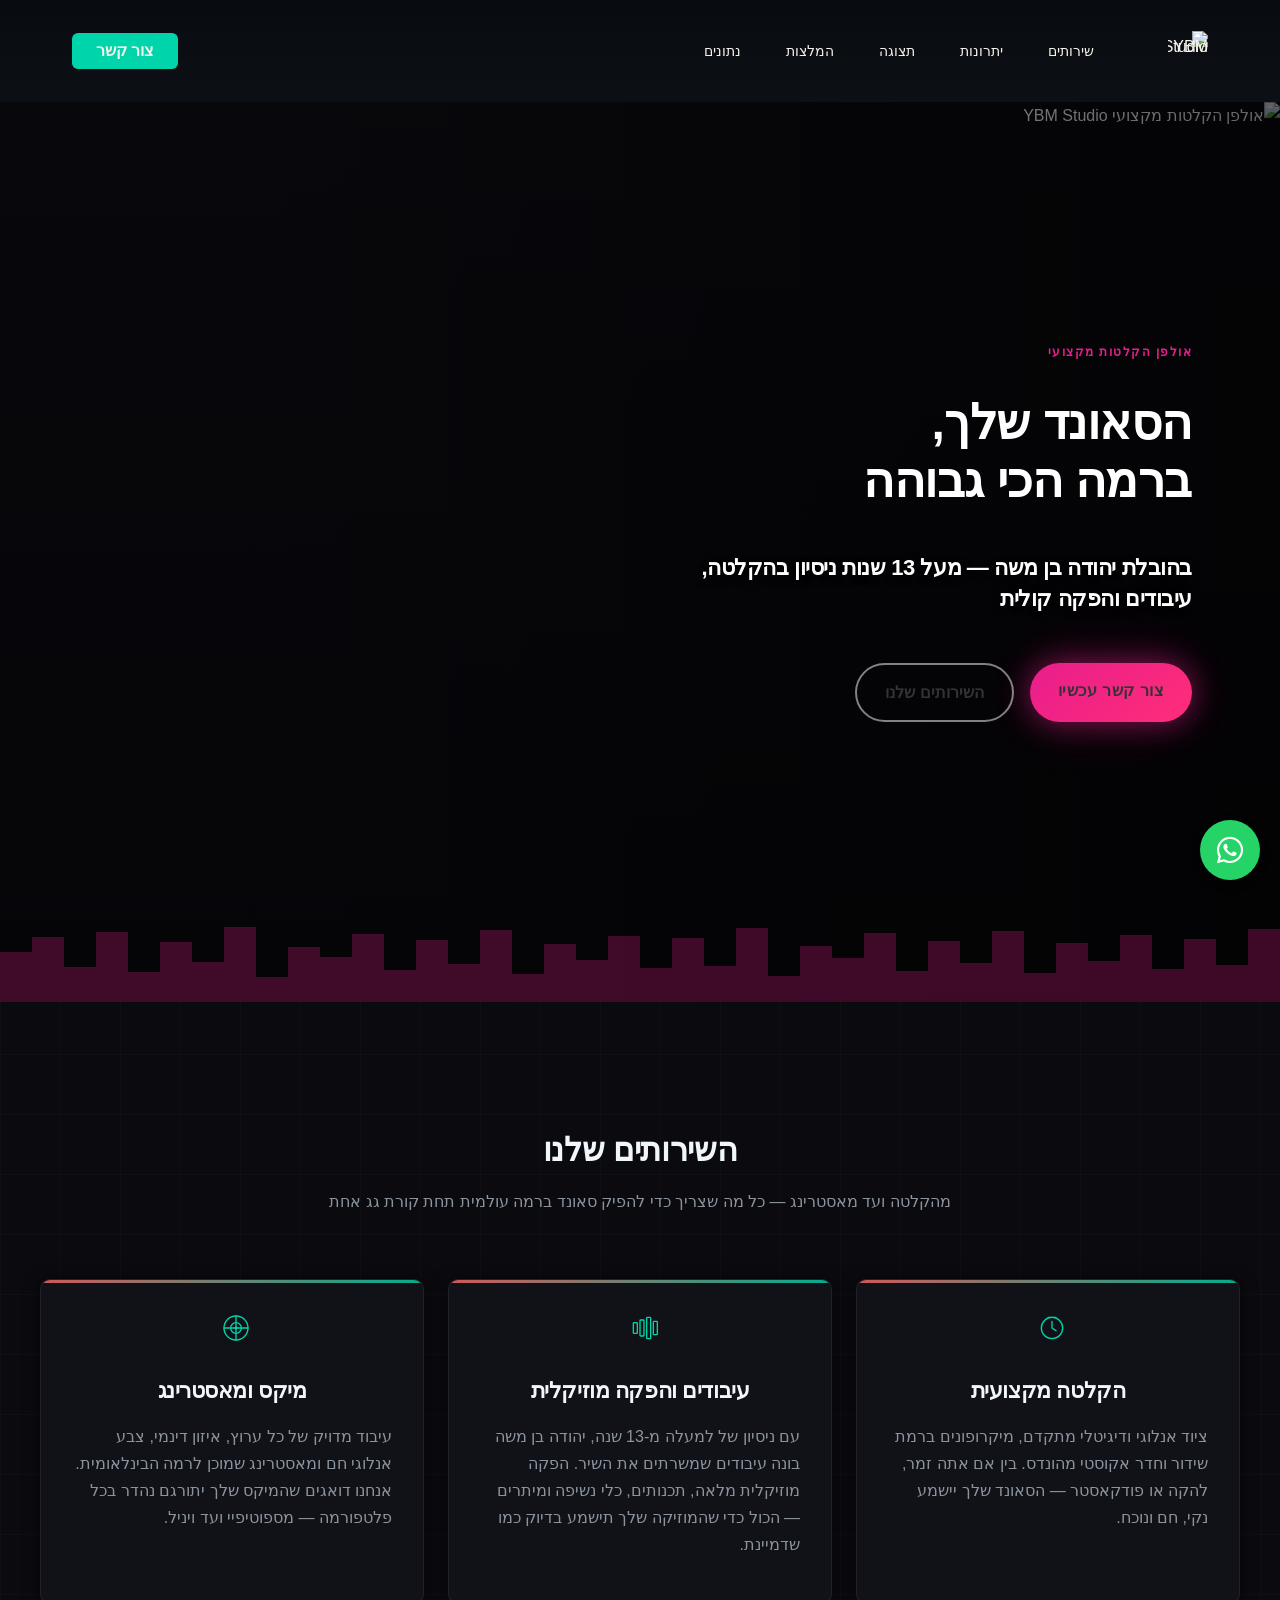
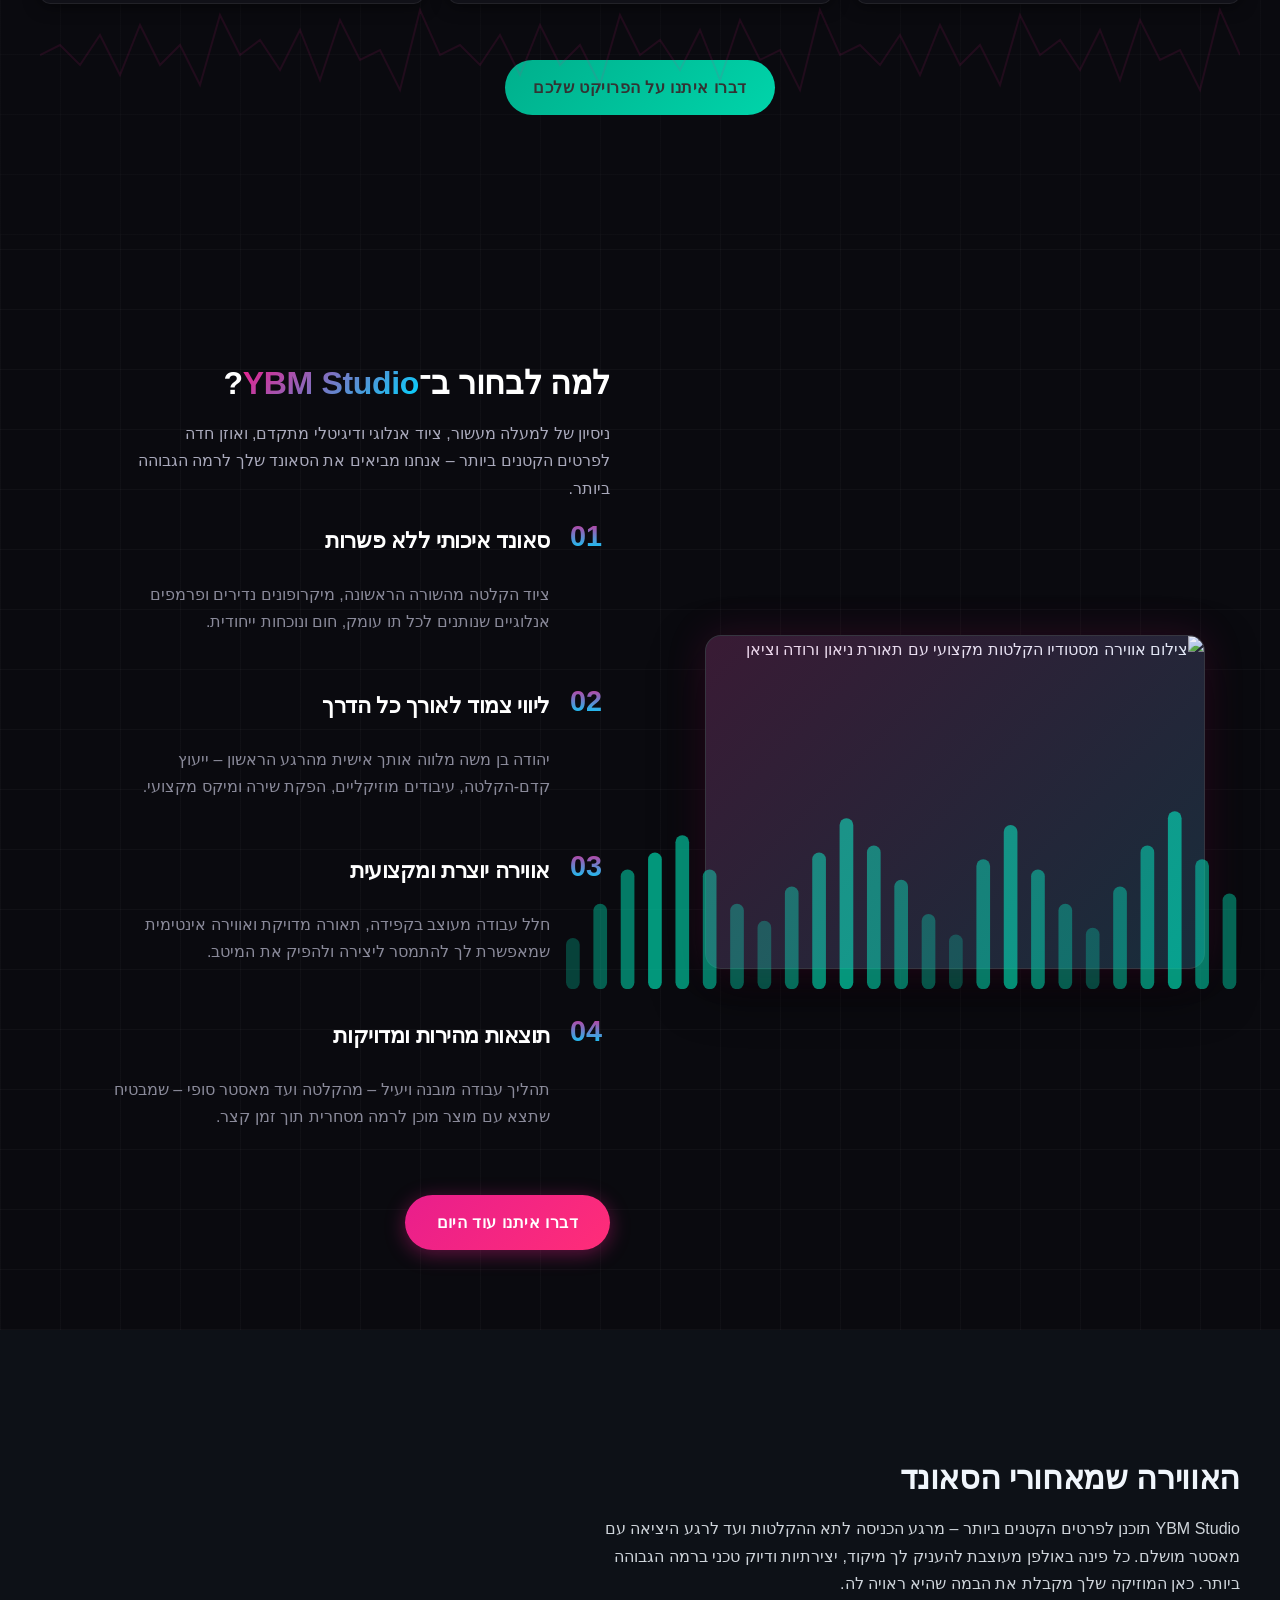
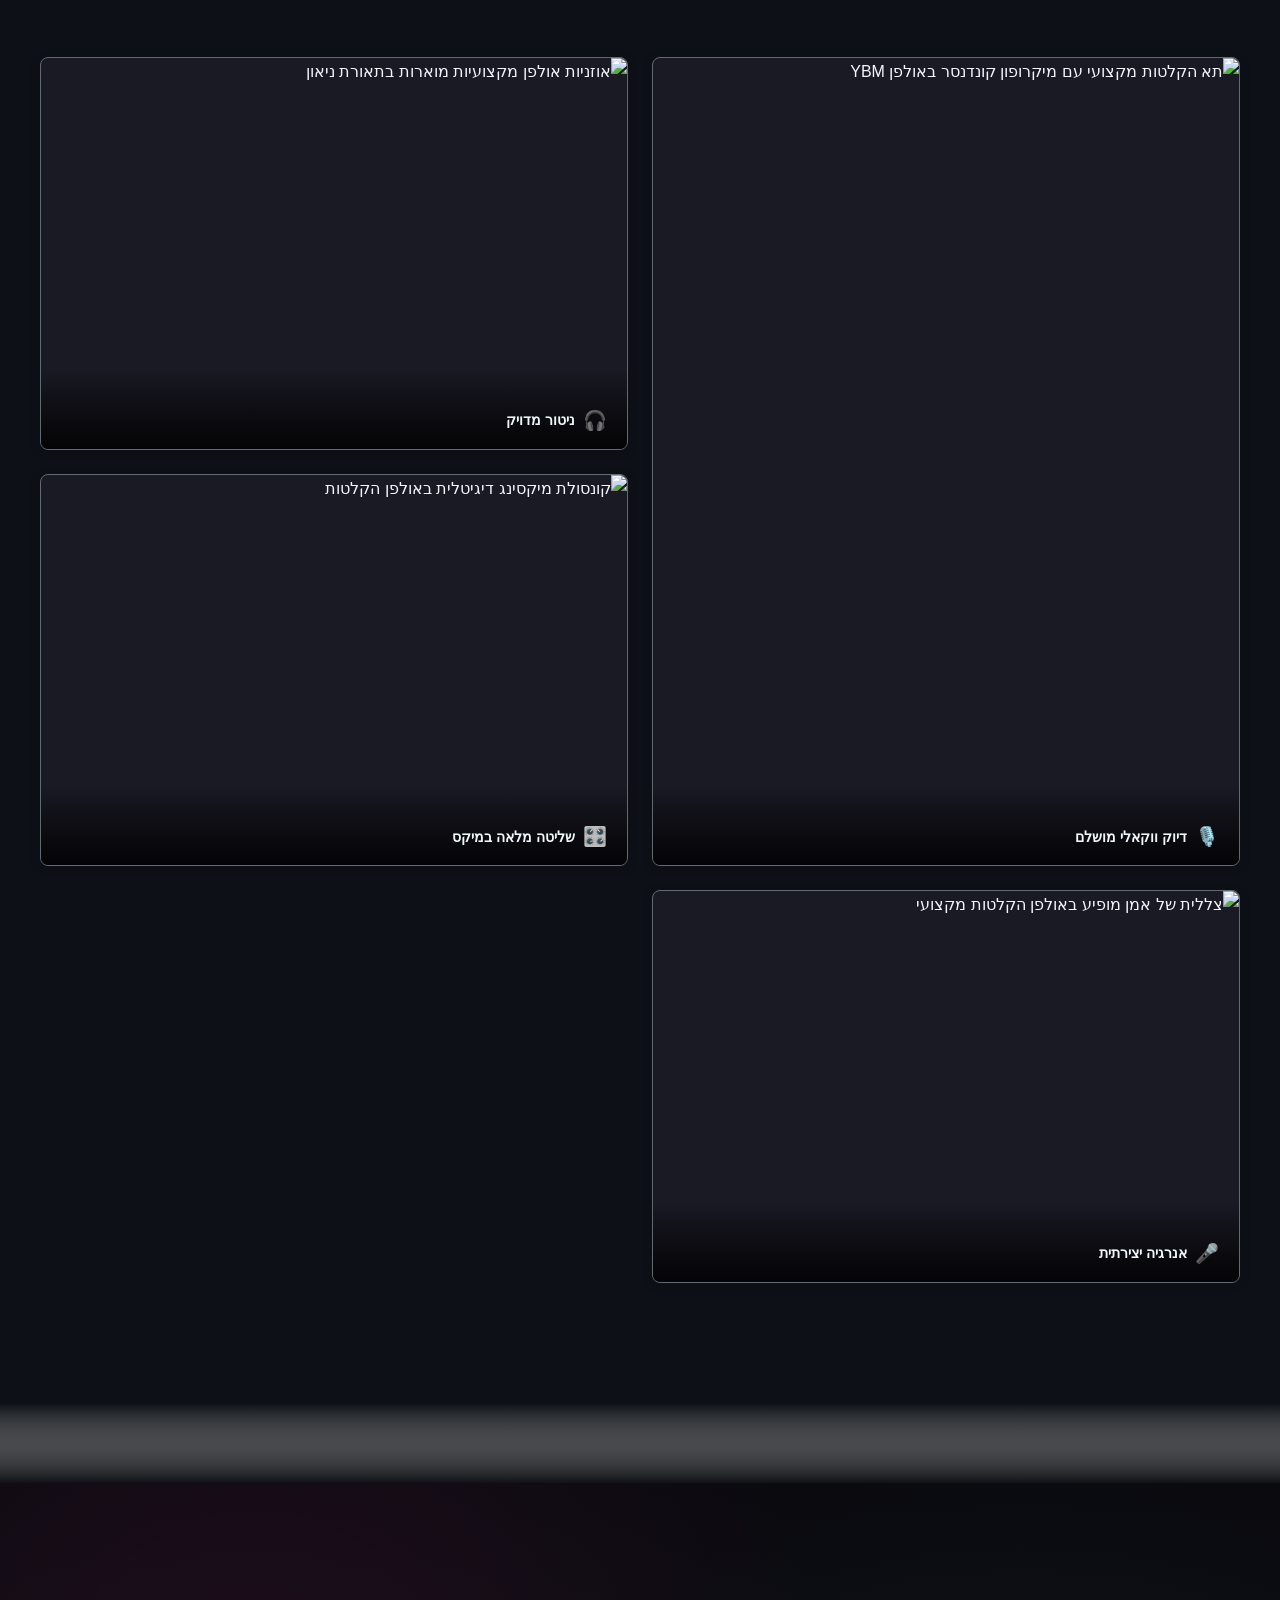
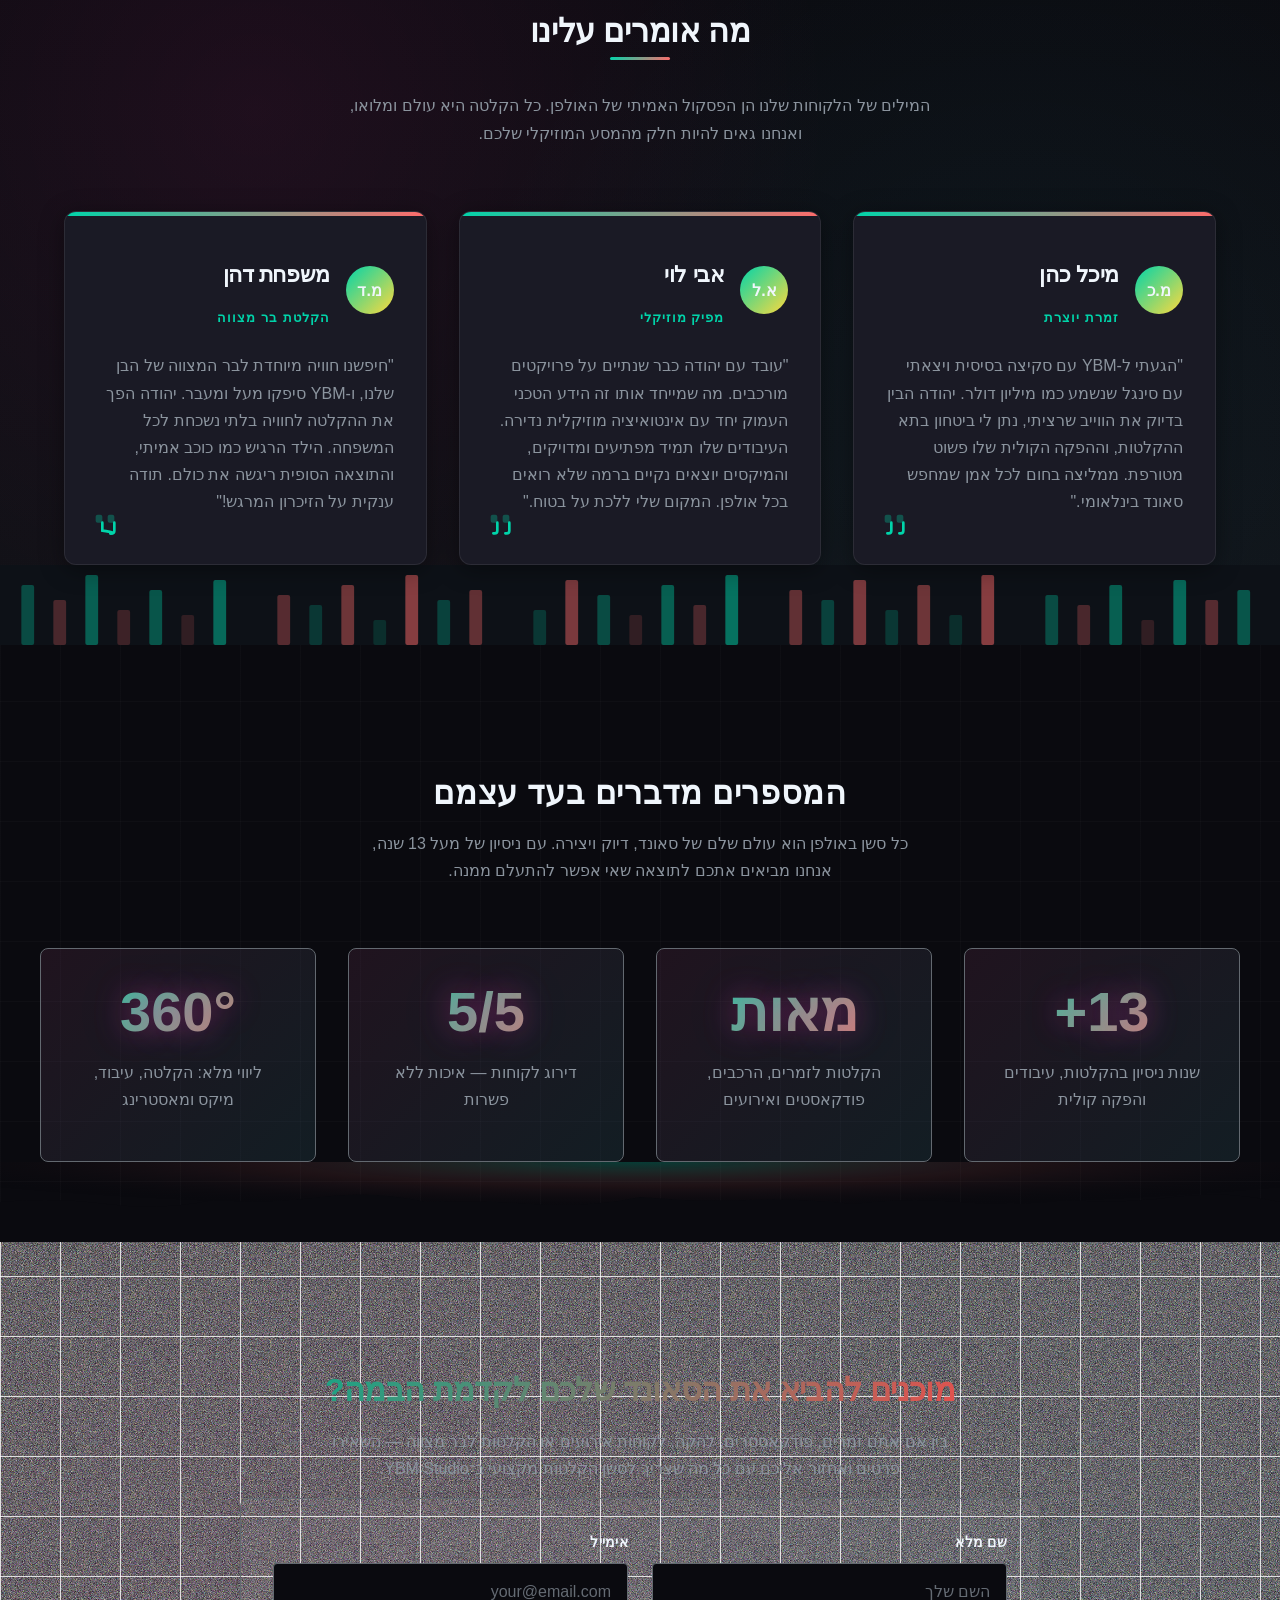
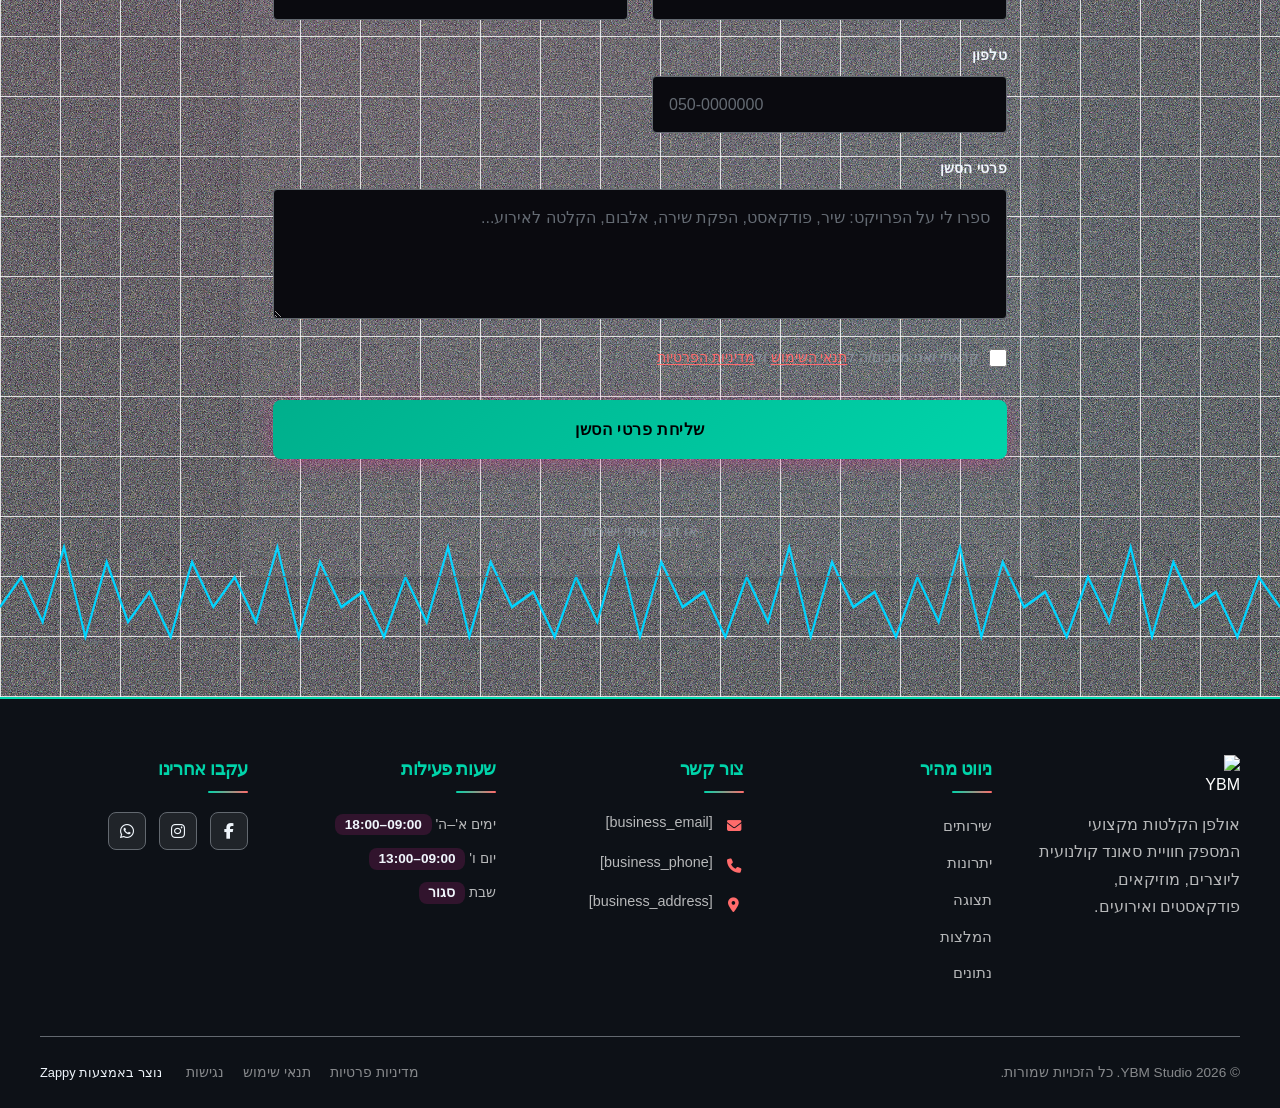
==== commit da3794c0: "Background sync: Progressive GitHub Sync" ====
--- a/public/index.html
+++ b/public/index.html
@@ -1 +1 @@
-<!doctype html><html dir="rtl" lang="he"><head><meta charset="UTF-8"><meta content="width=device-width,initial-scale=1" name="viewport"><meta content="index, follow" name="robots"><title>הקליטו להיט באולפן מקצועי — YBM Studio</title><meta content="YBM Studio מבית יהודה בן משה – אולפן הקלטות מוביל עם 13 שנות ניסיון בהפקה ועיבודים מוזיקליים. צליל מושלם באווירה יצירתית ומלאת אנרגיה. קבעו סשן עכשיו!" name="description"><meta content="אולפן הקלטות מקצועי, recording in studio, אולפן הקטות, music studio space for rent, הפקה מוזיקלית" name="keywords"><link href="/assets/favicon.ico" rel="icon" type="image/x-icon"><link href="/assets/favicon-16x16.png" rel="icon" type="image/png" sizes="16x16"><link href="/assets/favicon-32x32.png" rel="icon" type="image/png" sizes="32x32"><link href="/assets/favicon-48x48.png" rel="icon" type="image/png" sizes="48x48"><link href="/assets/favicon-192x192.png" rel="icon" type="image/png" sizes="192x192"><link href="/assets/favicon-512x512.png" rel="icon" type="image/png" sizes="512x512"><link href="/assets/apple-touch-icon.png" rel="apple-touch-icon"><script>!function(){"use strict";var t="2a3e50f6-2c48-4250-a562-2b5f5c703716",e="https://api.zappy5.com/api/analytics/track",a=18e5,n=2592e6,o=!0,i=!0,r=!0;var s=function(){var e="zappy_visitor_"+t,a=null;try{if(a=localStorage.getItem(e)){var o=JSON.parse(a),i=Date.now();if(i-o.created<n)return o.lastSeen=i,localStorage.setItem(e,JSON.stringify(o)),o.id}}catch(t){console.warn("Zappy Analytics: LocalStorage not available")}var r="zv_"+Date.now()+"_"+Math.random().toString(36).substr(2,9);try{localStorage.setItem(e,JSON.stringify({id:r,created:Date.now(),lastSeen:Date.now()}))}catch(t){}return r}(),c=function(){var e="zappy_session_"+t,n=null;try{if(n=sessionStorage.getItem(e)){var o=JSON.parse(n),i=Date.now();if(i-o.timestamp<a)return o.timestamp=i,sessionStorage.setItem(e,JSON.stringify(o)),o.id}}catch(t){console.warn("Zappy Analytics: SessionStorage not available")}var r="zs_"+Date.now()+"_"+Math.random().toString(36).substr(2,9);try{sessionStorage.setItem(e,JSON.stringify({id:r,timestamp:Date.now()}))}catch(t){}return r}();function l(a,n){n=n||{};var o={website_id:t,event_type:a,page_path:window.location.pathname,referrer:document.referrer||"direct",visitor_id:s,session_id:c,metadata:n};if(navigator.sendBeacon){var i=new Blob([JSON.stringify(o)],{type:"application/json"});navigator.sendBeacon(e,i)}else fetch(e,{method:"POST",headers:{"Content-Type":"application/json"},body:JSON.stringify(o),keepalive:!0}).catch(function(t){console.warn("Zappy Analytics: Failed to track event",t)})}o&&l("pageview",{title:document.title,url:window.location.href}),i&&document.addEventListener("click",function(t){var e=t.target;if("BUTTON"===e.tagName||e.closest("button")){var a="BUTTON"===e.tagName?e:e.closest("button");l("click",{element:"button",text:a.textContent.trim().substring(0,100),id:a.id||null,class:a.className||null})}else if("A"===e.tagName||e.closest("a")){var n="A"===e.tagName?e:e.closest("a");l("navigation",{element:"link",text:n.textContent.trim().substring(0,100),href:n.href,external:n.hostname!==window.location.hostname})}},!0),r&&document.addEventListener("submit",function(t){var e=t.target;l("form_submit",{form_id:e.id||null,form_name:e.name||null,form_action:e.action||null,form_method:e.method||"GET"})},!0);var m=Date.now();window.addEventListener("beforeunload",function(){l("page_unload",{time_on_page:Math.floor((Date.now()-m)/1e3),page_path:window.location.pathname})}),window.zappyAnalytics={track:l,getVisitorId:function(){return s},getSessionId:function(){return c}}}()</script><script>!function(){"use strict";if(!window.zappyFireMarketingEvent){var t={begin_checkout:"checkout_started",purchase:"checkout_complete",add_to_cart:"add_to_cart",view_product:"view_product"},e={whatsapp_click:{ga4:"contact",meta:"Contact",gtm:"whatsapp_click",ecom:!1},phone_click:{ga4:"contact",meta:"Contact",gtm:"phone_click",ecom:!1},contact_form_submitted:{ga4:"generate_lead",meta:"Lead",gtm:"contact_form_submitted",ecom:!1},checkout_started:{ga4:"begin_checkout",meta:"InitiateCheckout",gtm:"begin_checkout",ecom:!0},checkout_complete:{ga4:"purchase",meta:"Purchase",gtm:"purchase",ecom:!0},product_inquiry:{ga4:"generate_lead",meta:"Lead",gtm:"product_inquiry",ecom:!1},add_to_cart:{ga4:"add_to_cart",meta:"AddToCart",gtm:"add_to_cart",ecom:!0},view_product:{ga4:"view_item",meta:"ViewContent",gtm:"view_item",ecom:!0}};window.zappyFireMarketingEvent=function(r,o,u){try{u=u||{};var p=t[r]||r,d=e[p];if(!d)return;if((o=o||{}).pagePath||o.page_path||(o.pagePath=a()),"checkout_complete"===p){var l=String(o.orderId||o.order_id||o.transaction_id||"");if(l&&function(t){if(!t)return!1;try{return"1"===sessionStorage.getItem(i(t))}catch(t){return!1}}(l))return;l&&function(t){if(t)try{sessionStorage.setItem(i(t),"1")}catch(t){}}(l)}if(!u.skipFirstParty)try{window.zappyAnalytics&&"function"==typeof window.zappyAnalytics.track&&window.zappyAnalytics.track(p,o)}catch(t){}try{if(window.dataLayer=window.dataLayer||[],d.ecom){var _=c(p,o),m={};_.transaction_id&&(m.transaction_id=_.transaction_id),null!=_.value&&(m.value=_.value),_.currency&&(m.currency=_.currency),_.items&&(m.items=_.items),window.dataLayer.push({event:d.gtm,ecommerce:m}),"checkout_complete"!==p&&"checkout_started"!==p||window.dataLayer.push({event:p,ecommerce:m})}else{var s={event:d.gtm};for(var h in o)Object.prototype.hasOwnProperty.call(o,h)&&(s[h]=o[h]);window.dataLayer.push(s)}}catch(t){}try{"function"==typeof window.gtag&&window.gtag("event",d.ga4,c(p,o))}catch(t){}try{"function"==typeof window.fbq&&window.fbq("track",d.meta,function(t,e){for(var r=n(e=e||{}),a=parseFloat(null!=e.value?e.value:null!=e.total?e.total:0)||0,c=String(e.currency||"USD").toUpperCase(),i=[],o=0,u=0;u<r.length;u++)r[u].item_id&&i.push(r[u].item_id),o+=r[u].quantity||1;if("checkout_complete"===t)return{value:a,currency:c,content_ids:i.length?i:void 0,content_type:"product",num_items:o||void 0,order_id:String(e.order_id||e.orderId||e.transaction_id||e.orderNumber||"")||void 0};if("checkout_started"===t)return{value:a,currency:c,content_ids:i.length?i:void 0,content_type:"product",num_items:o||parseInt(null!=e.itemCount?e.itemCount:0,10)||void 0};if("add_to_cart"===t){var p=String(e.productId||e.product_id||i[0]||"");return{value:a||(r[0]?r[0].price*r[0].quantity:0),currency:c,content_ids:p?[p]:i.length?i:void 0,content_type:"product",content_name:e.productName||e.product_name||r[0]&&r[0].item_name,num_items:parseInt(null!=e.quantity?e.quantity:o||1,10)||1}}if("view_product"===t){var d=String(e.productId||e.product_id||i[0]||"");return{value:a||parseFloat(null!=e.price?e.price:0)||0,currency:c,content_ids:d?[d]:i.length?i:void 0,content_type:"product",content_name:e.productName||e.product_name||r[0]&&r[0].item_name}}return"whatsapp_click"===t||"phone_click"===t?{content_name:"whatsapp_click"===t?"WhatsApp":"Phone",content_category:"contact"}:"contact_form_submitted"===t||"product_inquiry"===t?{content_name:"product_inquiry"===t?"Product inquiry":"Contact form",content_category:e.productName||e.product_name||void 0}:e}(p,o))}catch(t){}}catch(t){}};var r=Object.create(null);document.addEventListener("click",function(t){try{var e=t.target;if(!e)return;var r=u(e,".whatsapp-float, a.whatsapp-float, [data-zappy-whatsapp]"),n=function(t){for(var e=t;e&&e!==document;){if("A"===e.tagName)return e;e=e.parentElement}return null}(e),c=n&&n.href||"";if(r||n&&function(t){if(!t)return!1;var e=String(t).toLowerCase();return-1!==e.indexOf("wa.me/")||-1!==e.indexOf("api.whatsapp.com")||-1!==e.indexOf("whatsapp.com/send")||0===e.indexOf("whatsapp:")}(c)){if(!o("wa:"+c)){var i=r?"float":"link";window.zappyFireMarketingEvent("whatsapp_click",{source:i,href:c||null,pagePath:a()})}return}var p=u(e,".phone-header-btn, .nav-phone-btn, .call-btn, [data-zappy-phone]"),d="";if(n&&n.href&&0===String(n.href).toLowerCase().indexOf("tel:")?d=n.href:p&&p.href&&0===String(p.href).toLowerCase().indexOf("tel:")&&(d=p.href),p||d){var l="";return d&&(l=String(d).replace(/^tel:/i,"").trim()),void(o("tel:"+(l||p&&p.id||"btn"))||window.zappyFireMarketingEvent("phone_click",{source:p?"button":"link",phone:l||null,href:d||null,pagePath:a()}))}}catch(t){}},!0)}function a(){try{if(window.ZAPPY_CONFIG&&window.ZAPPY_CONFIG.currentPagePath)return window.ZAPPY_CONFIG.currentPagePath}catch(t){}try{return window.location.pathname||"/"}catch(t){return"/"}}function n(t){var e=(t=t||{}).items||t.cartItems||t.cart_items||t.lineItems||[];Array.isArray(e)||(e=[]);for(var r=[],a=0;a<e.length;a++){var n=e[a];if(n&&"object"==typeof n){var c=String(n.item_id||n.productId||n.product_id||n.id||"").trim(),i=String(n.item_name||n.productName||n.product_name||n.name||"").trim(),o=parseFloat(null!=n.price?n.price:null!=n.unitPrice?n.unitPrice:0)||0,u=Math.max(1,parseInt(null!=n.quantity?n.quantity:null!=n.qty?n.qty:1,10)||1);(c||i)&&r.push({item_id:c||i,item_name:i||c,price:o,quantity:u})}}return r}function c(t,e){var r=n(e=e||{}),c=parseFloat(null!=e.value?e.value:null!=e.total?e.total:0)||0,i=String(e.currency||"USD").toUpperCase();if("checkout_complete"===t)return{transaction_id:String(e.transaction_id||e.orderId||e.order_id||e.orderNumber||"")||void 0,value:c,currency:i,items:r};if("checkout_started"===t)return{value:c,currency:i,items:r};if("add_to_cart"===t){var o=r.length?r:[{item_id:String(e.productId||e.product_id||""),item_name:String(e.productName||e.product_name||""),price:parseFloat(null!=e.value?e.value:null!=e.price?e.price:0)||0,quantity:parseInt(null!=e.quantity?e.quantity:1,10)||1}].filter(function(t){return t.item_id||t.item_name});return{value:c||(o[0]?o[0].price*o[0].quantity:0),currency:i,items:o}}if("view_product"===t){var u=r.length?r:[{item_id:String(e.productId||e.product_id||""),item_name:String(e.productName||e.product_name||""),price:parseFloat(null!=e.price?e.price:null!=e.value?e.value:0)||0,quantity:1}].filter(function(t){return t.item_id||t.item_name});return{currency:i,value:c||(u[0]?u[0].price:0),items:u}}return"whatsapp_click"===t||"phone_click"===t?{method:"whatsapp_click"===t?"whatsapp":"phone",page_path:e.pagePath||a()}:"contact_form_submitted"===t||"product_inquiry"===t?{page_path:e.pagePath||a()}:e}function i(t){return"zappy_purchase_fired_"+String(t||"")}function o(t){var e=Date.now();return!!(r[t]&&e-r[t]<800)||(r[t]=e,!1)}function u(t,e){return t&&t.closest?t.closest(e):null}}()</script><meta content="הקליטו להיט באולפן מקצועי — YBM Studio" property="og:title"><meta content="YBM Studio מבית יהודה בן משה – אולפן הקלטות מוביל עם 13 שנות ניסיון בהפקה ועיבודים מוזיקליים. צליל מושלם באווירה יצירתית ומלאת אנרגיה. קבעו סשן עכשיו!" property="og:description"><meta content="summary_large_image" name="twitter:card"><meta content="הקליטו להיט באולפן מקצועי — YBM Studio" name="twitter:title"><meta content="YBM Studio מבית יהודה בן משה – אולפן הקלטות מוביל עם 13 שנות ניסיון בהפקה ועיבודים מוזיקליים. צליל מושלם באווירה יצירתית ומלאת אנרגיה. קבעו סשן עכשיו!" name="twitter:description"><meta content="website" property="og:type"><meta content="he_IL" property="og:locale"><style>.skip-link{position:absolute;top:0;left:0;transform:translateY(-200%);padding:12px 18px;background:var(--bg-dark,#1a1a1a);color:var(--text-light,#fff);font-weight:600;border-radius:0 0 8px 0;z-index:10000}.skip-link:focus{transform:none;outline:2px solid var(--ring,#fff);outline-offset:2px}:focus-visible{outline:2px solid var(--ring,currentColor);outline-offset:3px}</style><link href="/assets/favicon.ico" rel="icon" type="image/x-icon"><link href="/assets/favicon-16x16.png" rel="icon" type="image/png" sizes="16x16"><link href="/assets/favicon-32x32.png" rel="icon" type="image/png" sizes="32x32"><link href="/assets/favicon-48x48.png" rel="icon" type="image/png" sizes="48x48"><link href="/assets/favicon-192x192.png" rel="icon" type="image/png" sizes="192x192"><link href="/assets/favicon-512x512.png" rel="icon" type="image/png" sizes="512x512"><link href="/assets/apple-touch-icon.png" rel="apple-touch-icon"><link href="https://cdn.jsdelivr.net/npm/vanilla-cookieconsent@3/dist/cookieconsent.css" rel="stylesheet"><style data-zappy-section-v2-css="true">.index-hero-section{position:relative;overflow:hidden;min-height:100vh;display:flex;align-items:center;justify-content:flex-start;background-color:#0a0a0f;color:var(--text-light);direction:rtl;text-align:right}.index-hero-section .hero-bg-image{position:absolute;inset:0;width:100%;height:100%;object-fit:cover;z-index:0}.index-hero-section .hero-scrim{position:absolute;inset:0;z-index:1;pointer-events:none;background-image:linear-gradient(135deg,rgba(10,10,15,.95) 0,rgba(18,16,26,.52) 45%,rgba(10,10,15,.14) 70%,rgba(10,10,15,.06) 100%)}.index-hero-section .neon-waveform{position:absolute;bottom:0;inset-inline-start:0;width:100%;height:80px;z-index:2;pointer-events:none;display:block}.index-hero-section .hero-content{position:relative;z-index:10;max-width:1200px;width:100%;margin:0 auto;padding:120px 48px 80px;display:flex;flex-direction:column;align-items:flex-start;gap:20px}.index-hero-section .hero-label{font-size:.75rem;font-weight:700;letter-spacing:.12em;text-transform:uppercase;color:#e91e8c;margin-bottom:4px;display:block}.index-hero-section .hero-title{font-size:3.5rem;font-weight:900;letter-spacing:-.01em;line-height:1.05;color:#fff;margin:0;max-width:700px}.index-hero-section .hero-subtitle{font-size:1.2rem;font-weight:400;line-height:1.6;color:#fff;margin:0;max-width:560px;text-shadow:0 2px 8px rgba(0,0,0,.7)}.index-hero-section .hero-ctas{display:flex;flex-wrap:wrap;gap:16px;margin-top:12px}.index-hero-section .btn-primary{background:linear-gradient(135deg,#e91e8c 0,#ff2d78 100%);color:#fff;padding:14px 28px;border-radius:50px;border:none;font-weight:700;font-size:1rem;letter-spacing:.03em;cursor:pointer;text-decoration:none;display:inline-block;transition:all .35s cubic-bezier(.4, 0, .2, 1);box-shadow:0 0 30px rgba(233,30,140,.5),0 0 60px rgba(233,30,140,.2)}.index-hero-section .btn-primary:hover{transform:translateY(-3px);box-shadow:0 0 40px rgba(233,30,140,.7),0 0 80px rgba(233,30,140,.3)}.index-hero-section .btn-secondary{background:0 0;color:#fff;padding:14px 28px;border-radius:50px;border:2px solid rgba(255,255,255,.5);font-weight:600;font-size:1rem;cursor:pointer;text-decoration:none;display:inline-block;transition:all .35s cubic-bezier(.4, 0, .2, 1)}.index-hero-section .btn-secondary:hover{background:rgba(255,255,255,.08);border-color:#00d4ff;color:#00d4ff;transform:translateY(-3px);box-shadow:0 0 30px rgba(0,212,255,.3)}@media (max-width:768px){.index-hero-section{min-height:100vh;padding-top:100px}.index-hero-section .hero-content{padding:100px 20px 60px;gap:14px}.index-hero-section .hero-title{font-size:2.4rem;max-width:100%}.index-hero-section .hero-subtitle{font-size:1rem;max-width:100%}.index-hero-section .hero-ctas{flex-direction:column;width:100%;gap:12px}.index-hero-section .btn-primary,.index-hero-section .btn-secondary{text-align:center;width:100%}}.hero .hero-title,.hero h1,.hero-section h1,.hero-title,[class*=hero-] h1,[class~=hero] h1{font-size:48px!important;line-height:1.2!important}@media (max-width:1024px){.hero .hero-title,.hero h1,.hero-section h1,.hero-title,[class*=hero-] h1,[class~=hero] h1{font-size:36px!important}}@media (max-width:768px){.hero .hero-title,.hero h1,.hero-section h1,.hero-title,[class*=hero-] h1,[class~=hero] h1{font-size:28px!important}}</style><style data-zappy-section-v2-css="true">.index-services-section{background-color:#0a0a0f;background-image:repeating-linear-gradient(0deg,rgba(255,255,255,.02) 0,rgba(255,255,255,.02) 1px,transparent 1px,transparent 60px),repeating-linear-gradient(90deg,rgba(255,255,255,.02) 0,rgba(255,255,255,.02) 1px,transparent 1px,transparent 60px);color:var(--text-light);padding:100px 16px 120px;position:relative;overflow:hidden;direction:rtl}.index-services-section__container{max-width:1200px;margin:0 auto;position:relative;z-index:2}.index-services-section__header{text-align:center;margin-bottom:64px}.index-services-section__title{font-size:2.2rem;font-weight:800;letter-spacing:-.01em;line-height:1.15;color:#fff;margin:0 0 16px 0;font-family:Assistant,Heebo,Arial,sans-serif;text-align:center}.index-services-section__subtitle{font-size:1rem;font-weight:400;line-height:1.7;color:#8a8a9a;max-width:600px;margin:0 auto;text-align:center}.index-services-section__grid{display:grid;grid-template-columns:repeat(3,1fr);gap:32px;margin-bottom:56px;direction:rtl}.index-services-section__card{background:#111118;border-radius:10px;border:1px solid rgba(255,255,255,.07);padding:2.5rem 1.5rem 2rem;text-align:center;box-shadow:0 2px 16px rgba(0,0,0,.5);position:relative;transition:transform .3s ease,box-shadow .3s ease;display:flex;flex-direction:column;align-items:center;min-width:0}.index-services-section__card:hover{transform:translateY(-6px);box-shadow:0 8px 40px rgba(0,0,0,.8),0 0 30px rgba(233,30,140,.15)}.index-services-section__card-accent{position:absolute;top:0;inset-inline-start:20%;inset-inline-end:20%;height:3px;background:linear-gradient(90deg,#e91e8c,#00d4ff);border-radius:0 0 4px 4px;opacity:.8}.index-services-section__card-icon{width:56px;height:56px;margin-bottom:24px;color:#e91e8c;transition:color .3s ease,filter .3s ease}.index-services-section__card:hover .index-services-section__card-icon{color:#00d4ff;filter:drop-shadow(0 0 12px rgba(0, 212, 255, .6))}.index-services-section__card-icon svg{width:100%;height:100%;display:block}.index-services-section__card-title{font-size:1.4rem;font-weight:700;line-height:1.3;color:#fff;margin:0 0 12px 0;font-family:Assistant,Heebo,Arial,sans-serif;text-align:center}.index-services-section__card-text{font-size:.95rem;font-weight:400;line-height:1.7;color:#8a8a9a;margin:0;text-align:center;max-width:320px}.index-services-section__cta{text-align:center;margin-top:8px}.index-services-section__btn{background:linear-gradient(135deg,#e91e8c 0,#ff2d78 100%);color:#fff;padding:14px 28px;border-radius:50px;border:none;font-weight:700;font-size:1rem;letter-spacing:.03em;cursor:pointer;text-decoration:none;display:inline-block;transition:box-shadow .3s ease,transform .3s ease;font-family:Assistant,Heebo,Arial,sans-serif}.index-services-section__btn:hover{box-shadow:0 0 30px rgba(233,30,140,.5),0 0 60px rgba(233,30,140,.2);transform:translateY(-2px)}.index-services-section__waveform{position:absolute;bottom:0;inset-inline-start:0;width:100%;height:120px;pointer-events:none;z-index:1;opacity:.35}.index-services-section__waveform svg{width:100%;height:100%;display:block}@media (max-width:768px){.index-services-section{padding:80px 16px 100px}.index-services-section__header{margin-bottom:48px}.index-services-section__title{font-size:1.8rem}.index-services-section__grid{grid-template-columns:1fr!important;gap:24px}.index-services-section__card{padding:2rem 1.25rem 1.5rem}.index-services-section__card-text{max-width:100%}.index-services-section__waveform{height:80px}}@media (min-width:769px) and (max-width:1024px){.index-services-section__grid{grid-template-columns:repeat(2,1fr);gap:24px}}</style><style id="zappy-critical-above-fold-css">html{box-sizing:border-box;-webkit-text-size-adjust:100%}*,::after,::before{box-sizing:inherit}body{margin:0;min-width:320px;overflow-x:clip}img,svg,video{max-width:100%;height:auto}main{display:block}.container{width:min(100% - 32px,1200px);margin-inline:auto}.navbar,header .navbar,header[role=banner],nav.navbar{position:relative;z-index:1000;width:100%}.nav-container,.navbar .container{display:flex;align-items:center;justify-content:space-between;min-height:64px}.logo,.logo-link img{display:block;width:35px;height:35px;object-fit:contain}#navMenu,.nav-menu{list-style:none;margin:0;padding:0}#navMenu a,.nav-menu a,.navbar .nav-links a,.navbar a{color:inherit;text-decoration:none}#navMenu .sub-menu,.nav-menu .sub-menu,.navbar .sub-menu{display:none}.fa,.fa-brands,.fa-regular,.fa-solid,.fab,.far,.fas{display:inline-block;min-width:1em;text-align:center}html:not(#zappy-noop) .navbar:has(.nav-ecommerce-icons)>.phone-header-btn,html:not(#zappy-noop)[data-zappy-site-type=ecommerce] .phone-header-btn{display:none!important;visibility:hidden!important;width:0!important;height:0!important;pointer-events:none!important}.zappy-preview-empty-store-cta{display:none!important;visibility:hidden!important;height:0!important;max-height:0!important;overflow:hidden!important;margin:0!important;padding:0!important;border:0!important;box-shadow:none!important}.zappy-catalog-menu{background:var(--surface-color,var(--surface,linear-gradient(135deg,#f8f9fa 0,#fff 100%)));border-bottom:1px solid var(--border-color,#e5e7eb);padding:0;position:sticky;top:0;z-index:90}.zappy-catalog-menu.rtl,.zappy-catalog-menu[dir=rtl]{direction:rtl}.zappy-catalog-menu.ltr,.zappy-catalog-menu[dir=ltr]{direction:ltr}.catalog-menu-container{max-width:1440px;margin:0 auto;display:flex;align-items:center;gap:8px;padding:10px 24px;overflow:visible}.catalog-menu-categories,.catalog-menu-list{display:flex;align-items:center;gap:4px;flex-wrap:wrap;margin:0;padding:0;list-style:none}.catalog-menu-item{display:inline-flex;align-items:center;padding:8px 16px;font-size:14px;font-weight:500;color:var(--text-color,var(--text,#374151));text-decoration:none;border-radius:20px;white-space:nowrap}.catalog-menu-all{background:var(--primary-color,var(--primary,#111));color:var(--text-light,#fff)!important}.catalog-menu-parent{position:relative;display:inline-flex;align-items:center}.catalog-menu-trigger{display:inline-flex;align-items:center;gap:6px}.catalog-menu-chevron{flex-shrink:0}.catalog-menu-parent>.sub-menu{display:none!important;visibility:hidden!important;opacity:0!important;pointer-events:none!important}.hero-section,.index-hero-section,section[class*=hero]{position:relative;overflow:hidden}.hero-section,.index-hero-section{min-height:560px}section[data-hero-type*=fullscreen]{min-height:100vh}.hero-bg-image,.hero-bg-wrapper,section[class*=hero] [class*=hero-bg]{position:absolute;inset:0;width:100%;height:100%}.hero-bg-image img,.hero-bg-wrapper img,section[class*=hero] [data-hero-bg],section[class*=hero] img[data-hero-background=true]{width:100%!important;height:100%!important;object-fit:cover!important;display:block}.hero-content,section[class*=hero] .container{position:relative;z-index:2}@media(max-width:768px){:root{--header-height:72px;--total-header-height:72px;--zappy-mobile-menu-top:72px}html[data-zappy-site-type=ecommerce] body{padding-top:var(--total-header-height,72px)}html[data-zappy-site-type=ecommerce] body>.navbar:not(.zappy-catalog-menu),html[data-zappy-site-type=ecommerce] body>nav.navbar{position:fixed!important;top:0;left:0;right:0;z-index:100000;width:100%;margin-bottom:0}.zappy-catalog-menu{position:fixed;top:var(--header-height,72px);left:0;right:0;z-index:99999}.nav-container,.navbar .container{min-height:60px}#navMenu,.nav-menu{max-width:100vw;overflow-x:hidden}.hero-section,.index-hero-section,section[class*=hero],section[data-hero-type*=fullscreen]{min-height:100svh}.hero-bg-image,.hero-bg-wrapper,.hero-scrim{min-height:100svh}}:root{--zappy-header-stack-height:calc(var(--zappy-announcement-height, 40px) + var(--header-height, 72px))}body:has(.zappy-announcement-bar) .navbar:not(.zappy-catalog-menu):not(.mobile-search-panel),body:has(.zappy-announcement-bar) header.navbar,body:has(.zappy-announcement-bar) nav.navbar:not(.zappy-catalog-menu){top:var(--zappy-announcement-height,40px)!important}body:has(.zappy-announcement-bar) .index-hero-section,body:has(.zappy-announcement-bar) main>section[class*=hero]:first-of-type,body:has(.zappy-announcement-bar) section[data-hero-type^=fullscreen]{margin-top:calc(-1 * var(--zappy-header-stack-height))!important;padding-top:calc(var(--zappy-header-stack-height))!important}[data-zappy-content-align]{display:flex!important;flex-direction:column!important}[data-zappy-content-align^=top-]{justify-content:flex-start!important}[data-zappy-content-align^=center-],[data-zappy-content-align^=lower-],[data-zappy-content-align^=upper-]{justify-content:center!important}[data-zappy-content-align^=bottom-]{justify-content:flex-end!important}[data-zappy-content-align$="-left"],[data-zappy-content-align$="-mid-left"]{align-items:flex-start!important;text-align:start!important}[data-zappy-content-align$="-center"]{align-items:center!important;text-align:center!important}[data-zappy-content-align$="-mid-right"],[data-zappy-content-align$="-right"]{align-items:flex-end!important;text-align:end!important}[data-zappy-content-align] [data-zappy-align-target]{margin-left:auto;margin-right:auto}[data-zappy-content-align$="-center"] [data-zappy-align-target],[data-zappy-content-align$="-center"] [data-zappy-align-target]>*{text-align:center!important}</style><link href="/styles.css" rel="stylesheet"><script>window.ZAPPY_WEBSITE_ID="2a3e50f6-2c48-4250-a562-2b5f5c703716",window.ZAPPY_API_BASE="https://api.zappy5.com"</script><link href="/assets/ybm-studio-music-recording-studio-section-hero-index-hero-image-1.webp" rel="preload" as="image" fetchpriority="high"><style id="zappy-dropdown-submenu-styles">#navMenu li:has(.sub-menu),.nav-menu li:has(.sub-menu),.navbar li:has(.sub-menu),nav li:has(.sub-menu){position:relative}#navMenu .sub-menu,.nav-menu .sub-menu,.navbar .sub-menu,nav .sub-menu{display:block!important;position:absolute!important;top:100%;left:0;min-width:220px;border-radius:8px;box-shadow:0 8px 25px rgba(0,0,0,.15);padding:8px 0;opacity:0;visibility:hidden;transform:translateY(10px);transition:all .3s ease;z-index:1000;list-style:none;pointer-events:none}#navMenu li:hover>.sub-menu,.nav-menu li:hover>.sub-menu,.navbar li:hover>.sub-menu,nav li:hover>.sub-menu{opacity:1!important;visibility:visible!important;transform:translateY(0)!important;pointer-events:auto!important}.sub-menu li{list-style:none;margin:0;padding:0}.sub-menu a{display:block!important;padding:10px 16px!important;color:var(--text-dark,#333)!important;font-weight:500;text-decoration:none;white-space:nowrap;transition:background-color .2s}.sub-menu .zappy-nav-child>a{padding-left:28px!important;font-size:.9em!important;opacity:.85!important}[dir=rtl] .sub-menu .zappy-nav-child>a,html[lang=ar] .sub-menu .zappy-nav-child>a,html[lang=he] .sub-menu .zappy-nav-child>a{padding-left:10px!important;padding-right:28px!important}.sub-menu .zappy-nav-parent>a{font-weight:600!important}.sub-menu a:hover{background-color:#f5f5f5}[dir=rtl] .nav-menu .sub-menu,[dir=rtl] .navbar .sub-menu,[dir=rtl] nav .sub-menu,html[lang=ar] .nav-menu .sub-menu,html[lang=ar] .navbar .sub-menu,html[lang=ar] nav .sub-menu,html[lang=he] .nav-menu .sub-menu,html[lang=he] .navbar .sub-menu,html[lang=he] nav .sub-menu{left:auto!important;right:0!important}.sub-menu:empty,.sub-menu:not(:has(li)):not(:has(> a)),.sub-menu:not(:has(li:not(.zappy-hidden-menu-item))):not(:has(> a)){display:none!important;opacity:0!important;visibility:hidden!important;pointer-events:none!important}li:has(.menu-group-title):hover>.sub-menu{opacity:1!important;visibility:visible!important;transform:translateY(0)!important;pointer-events:auto!important}#navMenu>li>.menu-group-title,.nav-menu>li>.menu-group-title{display:inline-block;padding:.5rem 1rem;cursor:default;user-select:none}@media (max-width:768px){#navMenu .sub-menu,.nav-menu .sub-menu,.navbar .sub-menu,nav .sub-menu{position:static!important;transform:none!important;box-shadow:none!important;background:0 0!important;max-height:0;overflow:hidden;opacity:0;visibility:hidden;transition:max-height .3s ease,opacity .3s ease;padding:0!important;border-radius:0!important}#navMenu .sub-menu.mobile-expanded,.nav-menu .sub-menu.mobile-expanded,.navbar .sub-menu.mobile-expanded{max-height:none!important;overflow-y:visible!important;opacity:1!important;visibility:visible!important;padding:8px 0 8px 16px!important}[dir=rtl] .sub-menu.mobile-expanded,html[lang=he] .sub-menu.mobile-expanded{padding:8px 16px 8px 0!important}#navMenu li:hover>.sub-menu,.nav-menu li:hover>.sub-menu,.navbar li:hover>.sub-menu,nav li:hover>.sub-menu{opacity:0;visibility:hidden;pointer-events:none}#navMenu li>.sub-menu.mobile-expanded,.nav-menu li>.sub-menu.mobile-expanded,.navbar li>.sub-menu.mobile-expanded,nav li>.sub-menu.mobile-expanded{opacity:1!important;visibility:visible!important;pointer-events:auto!important}#navMenu li:has(.sub-menu),.nav-menu li:has(.sub-menu),.navbar li:has(.sub-menu),nav li:has(.sub-menu){display:flex!important;flex-wrap:wrap!important;align-items:center!important;position:relative!important;min-height:44px!important}#navMenu li:has(.sub-menu)>a,.nav-menu li:has(.sub-menu)>a,.navbar li:has(.sub-menu)>a,nav li:has(.sub-menu)>a{flex:1!important;min-width:0!important}#navMenu li:has(.sub-menu)>.menu-group-title,.nav-menu li:has(.sub-menu)>.menu-group-title,.navbar li:has(.sub-menu)>.menu-group-title,nav li:has(.sub-menu)>.menu-group-title{flex:1!important;min-width:0!important;display:flex!important;align-items:center!important;padding:12px 16px!important;min-height:44px!important;line-height:1.4!important;font-weight:600!important;box-sizing:border-box!important}#navMenu li:has(.sub-menu)>.sub-menu,.nav-menu li:has(.sub-menu)>.sub-menu,.navbar li:has(.sub-menu)>.sub-menu,nav li:has(.sub-menu)>.sub-menu{flex-basis:100%!important;width:100%!important}#navMenu li:has(.sub-menu)>a [class*=arrow],#navMenu li:has(.sub-menu)>a [class*=chevron],.nav-menu li:has(.sub-menu)>a .fa-angle-down,.nav-menu li:has(.sub-menu)>a .fa-chevron-down,.nav-menu li:has(.sub-menu)>a [class*=arrow],.nav-menu li:has(.sub-menu)>a [class*=chevron],nav li:has(.sub-menu)>a [class*=arrow],nav li:has(.sub-menu)>a [class*=chevron]{display:none!important;visibility:hidden!important}.mobile-submenu-toggle{display:flex!important;align-items:center!important;justify-content:center!important;width:44px!important;height:auto!important;background:0 0!important;border:none!important;cursor:pointer!important;color:var(--text-light)!important;position:static!important;flex-shrink:0!important;align-self:stretch!important;z-index:2!important;padding:0!important;margin:0!important}.mobile-submenu-toggle::after{content:''!important;width:0!important;height:0!important;border-left:6px solid transparent!important;border-right:6px solid transparent!important;border-top:7px solid currentColor!important;transition:transform .3s ease!important}.mobile-submenu-toggle.expanded::after{transform:rotate(180deg)!important}.sub-menu a{padding:10px 0!important;display:block!important;color:var(--text-light)!important;white-space:normal!important}.sub-menu .zappy-nav-child>a{padding-left:28px!important;font-size:.9em!important;opacity:.85!important}[dir=rtl] .sub-menu .zappy-nav-child>a,html[lang=ar] .sub-menu .zappy-nav-child>a,html[lang=he] .sub-menu .zappy-nav-child>a{padding-left:0!important;padding-right:28px!important}.sub-menu .zappy-nav-parent>a{font-weight:600!important}#navMenu.active,.nav-menu.active{max-width:100vw!important;overflow-x:hidden!important;box-sizing:border-box!important}.navbar .sub-menu li a,.zappy-products-dropdown .sub-menu a,nav.navbar .sub-menu li a{color:var(--text-light)!important}}@media (min-width:769px){.mobile-submenu-toggle{display:none!important}}</style><style id="zappy-widget-visibility">html[dir=rtl] .whatsapp-float{right:20px!important;left:auto!important}html:not([dir]) .whatsapp-float,html[dir=ltr] .whatsapp-float{left:20px!important;right:auto!important}html[dir=rtl] #mic-access-tool-general-button,html[dir=rtl] #mic-init-access-tool #mic-access-tool-general-button,html[dir=rtl] #mic-init-access-tool .mic-access-tool-general-button,html[dir=rtl] ._access-icon,html[dir=rtl] .mic-access-tool-general-button{left:20px!important;right:auto!important}html:not([dir]) #mic-access-tool-general-button,html:not([dir]) #mic-init-access-tool #mic-access-tool-general-button,html:not([dir]) #mic-init-access-tool .mic-access-tool-general-button,html:not([dir]) ._access-icon,html:not([dir]) .mic-access-tool-general-button,html[dir=ltr] #mic-access-tool-general-button,html[dir=ltr] #mic-init-access-tool #mic-access-tool-general-button,html[dir=ltr] #mic-init-access-tool .mic-access-tool-general-button,html[dir=ltr] ._access-icon,html[dir=ltr] .mic-access-tool-general-button{right:20px!important;left:auto!important}@media (max-width:768px){.whatsapp-float{display:flex!important}}@media (min-width:769px){.whatsapp-float{display:flex!important}}@media (max-width:768px){#mic-access-tool-general-button,#mic-init-access-tool #mic-access-tool-general-button,#mic-init-access-tool .mic-access-tool-general-button,._access-icon,.mic-access-tool-general-button{display:flex!important;visibility:visible!important;opacity:1!important;pointer-events:auto!important}#mic-access-tool-box.opened-mic-access-tool,#mic-init-access-tool #mic-access-tool-box.opened-mic-access-tool,.mic-access-tool-box.opened-mic-access-tool{visibility:visible!important;opacity:1!important;pointer-events:auto!important}}@media (min-width:769px){#mic-access-tool-general-button,#mic-init-access-tool #mic-access-tool-general-button,#mic-init-access-tool .mic-access-tool-general-button,._access-icon,.mic-access-tool-general-button{display:flex!important;visibility:visible!important;opacity:1!important;pointer-events:auto!important}#mic-access-tool-box.opened-mic-access-tool,#mic-init-access-tool #mic-access-tool-box.opened-mic-access-tool,.mic-access-tool-box.opened-mic-access-tool{visibility:visible!important;opacity:1!important;pointer-events:auto!important}}</style></head><body><a href="#main" class="skip-link">דלג לתוכן הראשי</a><nav class="navbar" dir="rtl"><button class="mobile-toggle" aria-label="Menu" id="mobileToggle"><svg viewBox="0 0 24 24" fill="none" height="24" width="24" class="hamburger-icon" style="display:block !important"><path d="M3 12h18M3 6h18M3 18h18" stroke="currentColor" stroke-width="2" stroke-linecap="round"></path></svg> <svg viewBox="0 0 24 24" fill="none" height="24" width="24" class="close-icon" style="display:none !important"><path d="M18 6L6 18M6 6l12 12" stroke="currentColor" stroke-width="2" stroke-linecap="round"></path></svg></button> <button class="phone-header-btn" aria-label="Call" data-phone="[business_phone]"><svg viewBox="0 0 24 24" fill="currentColor" height="20" width="20"><path d="M22 16.92v3a2 2 0 0 1-2.18 2 19.79 19.79 0 0 1-8.63-3.07 19.5 19.5 0 0 1-6-6 19.79 19.79 0 0 1-3.07-8.67A2 2 0 0 1 4.11 2h3a2 2 0 0 1 2 1.72 12.84 12.84 0 0 0 .7 2.81 2 2 0 0 1-.45 2.11L8.09 9.91a16 16 0 0 0 6 6l1.27-1.27a2 2 0 0 1 2.11-.45 12.84 12.84 0 0 0 2.81.7A2 2 0 0 1 22 16.92z"></path></svg></button><div class="nav-container"><div class="nav-right-group"><div class="nav-brand"><a href="/" class="logo-link"><img alt="YBM Studio" decoding="async" height="35" src="/assets/site-image-image-1.webp" width="35" class="logo"></a></div><ul class="nav-menu" id="navMenu"><li><a href="#services">שירותים</a></li><li><a href="#benefits">יתרונות</a></li><li><a href="#showcase">תצוגה</a></li><li><a href="#testimonials">המלצות</a></li><li><a href="#stats">נתונים</a></li><li class="mobile-contact-link nav-cta-mobile-item"><a href="#cta" class="nav-cta-btn">צור קשר</a></li></ul></div><div class="nav-cta-container"><a href="#cta" class="nav-cta-btn">צור קשר</a></div></div></nav><script>window.addEventListener("load",function(){const e=document.querySelector(".navbar, nav, header");if(!e)return void console.log("[Navbar] Navbar element not found");let t=document.getElementById("mobileToggle")||document.querySelector(".mobile-toggle")||document.querySelector(".hamburger")||document.querySelector(".hamburger-menu")||document.querySelector(".menu-toggle")||document.querySelector(".burger-menu")||document.querySelector('[aria-label="Menu"]')||document.querySelector('[aria-label="תפריט"]');const o=document.querySelector(".phone-header-btn"),n=window.getComputedStyle(e);let r=n.backgroundColor;if(console.log("[Navbar] Initial navbar background:",r),"transparent"===r||"rgba(0, 0, 0, 0)"===r||r.startsWith("rgba")&&r.includes(", 0)")){const e=n.backgroundImage;if(e&&"none"!==e)console.log("[Navbar] Navbar has background image/gradient, using dark text"),r="rgb(240, 240, 240)";else{const e=window.getComputedStyle(document.body).backgroundColor;console.log("[Navbar] Navbar transparent, using body background:",e),r=e}}const a=r.match(/\d+/g);if(a&&a.length>=3){const e=(.299*parseInt(a[0])+.587*parseInt(a[1])+.114*parseInt(a[2]))/255;console.log("[Navbar] Mobile button colors preserved from Claude CSS (luminance:",e.toFixed(2)+")");const n=document.createElement("style");n.id="zappy-mobile-nav-fix";document.documentElement.lang;document.documentElement.dir,n.textContent='\n        /* Hide mobile buttons on desktop, show only on mobile */\n        @media (min-width: 769px) {\n          .mobile-toggle,\n          .phone-header-btn {\n            display: none !important;\n          }\n        }\n        \n        /* Show and position mobile buttons correctly on mobile */\n        @media (max-width: 768px) {\n          .navbar,\n          nav.navbar {\n            min-height: 70px !important;\n          }\n\n          .mobile-toggle,\n          .phone-header-btn {\n            position: absolute !important;\n            top: 0 !important;\n            bottom: 0 !important;\n            margin-top: auto !important;\n            margin-bottom: auto !important;\n            transform: none !important;\n            z-index: 1001 !important;\n            display: flex !important;\n            align-items: center !important;\n            justify-content: center !important;\n            width: 36px !important;\n            height: 36px !important;\n            border-radius: 50% !important;\n            border: none !important;\n            cursor: pointer !important;\n            padding: 6px !important;\n            background: none !important;\n            color: var(--nav-text, var(--text-light)) !important;\n            touch-action: manipulation !important;\n            -webkit-tap-highlight-color: transparent !important;\n          }\n\n          html[data-zappy-site-type="ecommerce"] .phone-header-btn,\n          body[data-zappy-site-type="ecommerce"] .phone-header-btn,\n          html[data-zappy-site-type="ecommerce"] header .phone-header-btn,\n          html[data-zappy-site-type="ecommerce"] nav .phone-header-btn {\n            display: none !important;\n            visibility: hidden !important;\n            width: 0 !important;\n            height: 0 !important;\n            min-width: 0 !important;\n            overflow: hidden !important;\n          }\n          \n          /* LTR positioning (default): hamburger LEFT, phone RIGHT */\n          html:not([dir="rtl"]):not([lang="he"]):not([lang="ar"]) .mobile-toggle,\n          html[dir="ltr"] .mobile-toggle {\n            left: 12px !important;\n            right: auto !important;\n          }\n          html:not([dir="rtl"]):not([lang="he"]):not([lang="ar"]) .phone-header-btn,\n          html[dir="ltr"] .phone-header-btn {\n            right: 12px !important;\n            left: auto !important;\n          }\n          \n          /* RTL positioning: hamburger RIGHT, phone LEFT */\n          html[dir="rtl"] .mobile-toggle,\n          html[lang="he"] .mobile-toggle,\n          html[lang="ar"] .mobile-toggle {\n            right: 12px !important;\n            left: auto !important;\n          }\n          html[dir="rtl"] .phone-header-btn,\n          html[lang="he"] .phone-header-btn,\n          html[lang="ar"] .phone-header-btn {\n            left: 12px !important;\n            right: auto !important;\n          }\n          \n          /* CRITICAL: Ensure nav-container has min-height on mobile */\n          /* All children are positioned absolutely/fixed on mobile, so height:auto collapses to 0 */\n          .nav-container {\n            min-height: 70px !important;\n            position: relative !important;\n          }\n          \n          /* Ensure SVG icons are properly sized and inherit color */\n          .mobile-toggle svg,\n          .phone-header-btn svg {\n            width: 24px !important;\n            height: 24px !important;\n            /* Don\'t force display - let JavaScript control hamburger/close toggle */\n          }\n          \n          /* Reset nav-cta-container on mobile - remove desktop box-shadow/padding */\n          /* that creates a visible ghost box when CTA button is hidden */\n          .nav-cta-container {\n            box-shadow: none !important;\n            padding: 0 !important;\n          }\n          \n          /* Hide nav-cta-container entirely on mobile when there\'s no lang-switcher */\n          /* (only the CTA button is inside, and it\'s hidden on mobile) */\n          .nav-cta-container:not(:has(.lang-switcher)) {\n            display: none !important;\n          }\n          \n          /* CRITICAL: Prevent hero image fade gradient from bleeding over headline text */\n          /* The .image-fade-gradient has bottom: -30px (extends below parent) */\n          /* On mobile stacked layout, this overlaps the h1 text below the image */\n          .hero-image-column {\n            overflow: hidden !important;\n          }\n          .image-fade-gradient {\n            bottom: 0 !important;\n          }\n          \n          /* Hide desktop language switcher on mobile - hamburger menu handles it */\n          /* High specificity to override stored CSS */\n          .lang-switcher,\n          .nav-cta-container .lang-switcher,\n          .nav-container .lang-switcher,\n          .navbar .lang-switcher,\n          .navbar .nav-cta-container .lang-switcher {\n            display: none !important;\n          }\n        }\n      ';const r=document.getElementById("zappy-mobile-nav-fix");r&&r.remove(),document.head.appendChild(n),console.log("[Navbar] Critical CSS injected for mobile nav positioning");const i=window.innerWidth<=768;if(t){const e=t.querySelector(".hamburger-icon"),o=t.querySelector(".close-icon");e&&(e.style.setProperty("width","24px","important"),e.style.setProperty("height","24px","important"),e.style.setProperty("display","block","important")),o&&(o.style.setProperty("width","24px","important"),o.style.setProperty("height","24px","important"),o.style.setProperty("display","none","important")),i?(t.style.setProperty("position","absolute","important"),t.style.setProperty("top","0","important"),t.style.setProperty("bottom","0","important"),t.style.setProperty("margin-top","auto","important"),t.style.setProperty("margin-bottom","auto","important"),t.style.setProperty("transform","none","important"),t.style.setProperty("z-index","1001","important"),t.style.removeProperty("left"),t.style.removeProperty("right"),console.log("[Navbar] Mobile toggle positioning applied (mobile viewport)")):(t.style.removeProperty("position"),t.style.removeProperty("top"),t.style.removeProperty("transform"),t.style.removeProperty("z-index"),t.style.removeProperty("left"),t.style.removeProperty("right"),console.log("[Navbar] Desktop viewport - cleared mobile toggle inline positioning"))}if(o){const e=o.querySelector("svg");e&&(e.style.width="24px",e.style.height="24px",e.setAttribute("width","24"),e.setAttribute("height","24")),i?(o.style.setProperty("position","absolute","important"),o.style.setProperty("top","0","important"),o.style.setProperty("bottom","0","important"),o.style.setProperty("margin-top","auto","important"),o.style.setProperty("margin-bottom","auto","important"),o.style.setProperty("transform","none","important"),o.style.setProperty("z-index","1001","important"),o.style.removeProperty("left"),o.style.removeProperty("right"),console.log("[Navbar] Phone button positioning applied (mobile viewport)")):(o.style.removeProperty("position"),o.style.removeProperty("top"),o.style.removeProperty("transform"),o.style.removeProperty("z-index"),o.style.removeProperty("left"),o.style.removeProperty("right"),console.log("[Navbar] Desktop viewport - cleared phone button inline positioning"))}}else console.log("[Navbar] Could not parse background color:",r);t=document.getElementById("mobileToggle")||document.querySelector(".mobile-toggle")||document.querySelector(".hamburger")||document.querySelector(".hamburger-menu")||document.querySelector(".menu-toggle")||document.querySelector(".burger-menu")||document.querySelector('[aria-label="Menu"]')||document.querySelector('[aria-label="תפריט"]');const i=document.getElementById("navMenu")||document.querySelector(".nav-menu")||document.querySelector(".nav-links")||document.querySelector("nav ul:not(.submenu)");if(!t||!i)return void console.log("[Navbar] Mobile toggle or menu not found:",{toggle:!!t,menu:!!i});i.id||(i.id="navMenu"),console.log("[Navbar] Initializing mobile menu...");const l=t.cloneNode(!0);t.parentNode.replaceChild(l,t);var s=0;function p(e){var t=Date.now();t-s<300||(s=t,function(e){e.preventDefault(),e.stopPropagation();const t=l.querySelector(".hamburger-icon"),o=l.querySelector(".close-icon");i.classList.contains("active")?(i.classList.remove("active"),t&&t.style.setProperty("display","block","important"),o&&o.style.setProperty("display","none","important"),document.body.style.overflow="",document.body.classList.remove("menu-open"),console.log("[Navbar] Menu closed")):(i.classList.add("active"),t&&t.style.setProperty("display","none","important"),o&&o.style.setProperty("display","block","important"),document.body.style.overflow="hidden",document.body.classList.add("menu-open"),console.log("[Navbar] Menu opened"))}(e))}l.addEventListener("click",p),l.addEventListener("touchend",p),document.addEventListener("keydown",function(e){if(("Escape"===e.key||"Esc"===e.key)&&i.classList.contains("active")){const e=l.querySelector(".hamburger-icon"),t=l.querySelector(".close-icon");i.classList.remove("active"),e&&e.style.setProperty("display","block","important"),t&&t.style.setProperty("display","none","important"),document.body.style.overflow="",document.body.classList.remove("menu-open"),console.log("[Navbar] Menu closed (Escape)")}}),i.querySelectorAll("a").forEach(function(e){e.addEventListener("click",function(){if("#"===this.getAttribute("href"))return;const e=l.querySelector(".hamburger-icon"),t=l.querySelector(".close-icon");i.classList.remove("active"),e&&e.style.setProperty("display","block","important"),t&&t.style.setProperty("display","none","important"),document.body.style.overflow="",document.body.classList.remove("menu-open"),console.log("[Navbar] Menu closed (link clicked)")})});var m=i.querySelectorAll(".dropdown-toggle");m.forEach(function(e){e.addEventListener("click",function(e){e.preventDefault(),e.stopPropagation();var t=this.closest(".nav-dropdown");t&&(t.parentNode.querySelectorAll(".nav-dropdown.open").forEach(function(e){e!==t&&e.classList.remove("open")}),t.classList.toggle("open"),console.log("[Navbar] Dropdown toggled:",t.classList.contains("open")?"open":"closed"))})}),document.addEventListener("click",function(e){e.target.closest(".nav-dropdown")||document.querySelectorAll(".nav-dropdown.open").forEach(function(e){e.classList.remove("open")})}),console.log("[Navbar] Dropdown handlers initialized for "+m.length+" dropdowns"),o&&o.addEventListener("click",function(){const e=document.querySelectorAll('a[href^="tel:"]'),t=e.length>0?e[0].getAttribute("href").replace("tel:",""):"[business_phone]";window.location.href="tel:"+t,console.log("[Navbar] Phone button clicked")}),console.log("[Navbar] Mobile menu initialized successfully")})</script><main id="main"><section class="index-hero-section" data-layout-spec="בית-hero" id="hero" data-hero-type="fullscreen-scrim"><img alt="אולפן הקלטות מקצועי YBM Studio" decoding="async" height="600" src="/assets/ybm-studio-music-recording-studio-section-hero-index-hero-image-1.webp" width="1200" data-context="Professional music recording studio interior, dim atmospheric lighting, mixing console with glowing neon pink and cyan LED meters, microphone on stand in foreground, soundproof panels on walls, modern creative workspace vibe, 1200x600" fetchpriority="high" loading="eager" class="hero-bg-image" data-hero-bg="true"><div class="hero-scrim" aria-hidden="true"></div><svg viewBox="0 0 600 80" xmlns="http://www.w3.org/2000/svg" data-no-icon-edit="true" preserveAspectRatio="none" aria-hidden="true" class="neon-waveform"><path d="M0,80 L0,30 L15,30 L15,15 L30,15 L30,45 L45,45 L45,10 L60,10 L60,50 L75,50 L75,20 L90,20 L90,40 L105,40 L105,5 L120,5 L120,55 L135,55 L135,25 L150,25 L150,35 L165,35 L165,12 L180,12 L180,48 L195,48 L195,18 L210,18 L210,42 L225,42 L225,8 L240,8 L240,52 L255,52 L255,22 L270,22 L270,38 L285,38 L285,14 L300,14 L300,46 L315,46 L315,16 L330,16 L330,44 L345,44 L345,6 L360,6 L360,54 L375,54 L375,24 L390,24 L390,36 L405,36 L405,11 L420,11 L420,49 L435,49 L435,19 L450,19 L450,41 L465,41 L465,9 L480,9 L480,51 L495,51 L495,21 L510,21 L510,39 L525,39 L525,13 L540,13 L540,47 L555,47 L555,17 L570,17 L570,43 L585,43 L585,7 L600,7 L600,80 Z" fill="#E91E8C" opacity="0.25"></path></svg><div class="hero-content"><span class="hero-label">אולפן הקלטות מקצועי</span><h1 class="hero-title">הסאונד שלך,<br>ברמה הכי גבוהה</h1><h3 class="hero-subtitle">בהובלת יהודה בן משה — מעל 13 שנות ניסיון בהקלטה, עיבודים והפקה קולית</h3><div class="hero-ctas"><a href="#contact" class="btn-primary">צור קשר עכשיו</a> <a href="#services" class="btn-secondary">השירותים שלנו</a></div></div></section><section class="index-services-section" data-layout-spec="בית-services" id="services"><div class="index-services-section__container"><div class="index-services-section__header"><h2 class="index-services-section__title">השירותים שלנו</h2><p class="index-services-section__subtitle">מהקלטה ועד מאסטרינג — כל מה שצריך כדי להפיק סאונד ברמה עולמית תחת קורת גג אחת</p></div><div class="index-services-section__grid"><article class="index-services-section__card"><div class="index-services-section__card-accent"></div><div class="index-services-section__card-icon"><svg viewBox="0 0 48 48" xmlns="http://www.w3.org/2000/svg" data-element-type="icon" data-icon-type="svg" fill="none"><circle cx="24" cy="24" r="16" stroke="currentColor" stroke-width="2"></circle><path d="M24 14V24L30 28" stroke="currentColor" stroke-width="2" stroke-linecap="round" stroke-linejoin="round"></path><path d="M18 8H30" stroke="currentColor" stroke-width="2" stroke-linecap="round"></path></svg></div><h3 class="index-services-section__card-title">הקלטה מקצועית</h3><p class="index-services-section__card-text">ציוד אנלוגי ודיגיטלי מתקדם, מיקרופונים ברמת שידור וחדר אקוסטי מהונדס. בין אם אתה זמר, להקה או פודקאסטר — הסאונד שלך יישמע נקי, חם ונוכח.</p></article><article class="index-services-section__card"><div class="index-services-section__card-accent"></div><div class="index-services-section__card-icon"><svg viewBox="0 0 48 48" xmlns="http://www.w3.org/2000/svg" data-element-type="icon" data-icon-type="svg" fill="none"><rect height="16" width="6" x="8" y="16" rx="1" stroke="currentColor" stroke-width="2"></rect><rect height="24" width="6" x="18" y="12" rx="1" stroke="currentColor" stroke-width="2"></rect><rect height="32" width="6" x="28" y="8" rx="1" stroke="currentColor" stroke-width="2"></rect><rect height="20" width="6" x="38" y="14" rx="1" stroke="currentColor" stroke-width="2"></rect></svg></div><h3 class="index-services-section__card-title">עיבודים והפקה מוזיקלית</h3><p class="index-services-section__card-text">עם ניסיון של למעלה מ-13 שנה, יהודה בן משה בונה עיבודים שמשרתים את השיר. הפקה מוזיקלית מלאה, תכנותים, כלי נשיפה ומיתרים — הכול כדי שהמוזיקה שלך תישמע בדיוק כמו שדמיינת.</p></article><article class="index-services-section__card"><div class="index-services-section__card-accent"></div><div class="index-services-section__card-icon"><svg viewBox="0 0 48 48" xmlns="http://www.w3.org/2000/svg" data-element-type="icon" data-icon-type="svg" fill="none"><circle cx="24" cy="24" r="18" stroke="currentColor" stroke-width="2"></circle><path d="M24 6V42" stroke="currentColor" stroke-width="2" stroke-linecap="round"></path><path d="M6 24H42" stroke="currentColor" stroke-width="2" stroke-linecap="round"></path><circle cx="24" cy="24" r="8" stroke="currentColor" stroke-width="2"></circle><circle cx="24" cy="24" r="2" fill="currentColor"></circle></svg></div><h3 class="index-services-section__card-title">מיקס ומאסטרינג</h3><p class="index-services-section__card-text">עיבוד מדויק של כל ערוץ, איזון דינמי, צבע אנלוגי חם ומאסטרינג שמוכן לרמה הבינלאומית. אנחנו דואגים שהמיקס שלך יתורגם נהדר בכל פלטפורמה — מספוטיפיי ועד ויניל.</p></article></div><div class="index-services-section__cta"><a href="/contact" class="btn-primary index-services-section__btn">דברו איתנו על הפרויקט שלכם</a></div><div class="index-services-section__waveform" aria-hidden="true"><svg viewBox="0 0 1200 120" xmlns="http://www.w3.org/2000/svg" data-no-icon-edit="true" preserveAspectRatio="none"><path d="M0,60 L20,50 L40,70 L60,40 L80,80 L100,30 L120,70 L140,50 L160,90 L180,20 L200,60 L220,45 L240,75 L260,35 L280,85 L300,25 L320,65 L340,55 L360,95 L380,15 L400,60 L420,50 L440,70 L460,40 L480,80 L500,30 L520,70 L540,50 L560,90 L580,20 L600,60 L620,45 L640,75 L660,35 L680,85 L700,25 L720,65 L740,55 L760,95 L780,15 L800,60 L820,50 L840,70 L860,40 L880,80 L900,30 L920,70 L940,50 L960,90 L980,20 L1000,60 L1020,45 L1040,75 L1060,35 L1080,85 L1100,25 L1120,65 L1140,55 L1160,95 L1180,15 L1200,60" stroke="#E91E8C" stroke-width="2" fill="none" opacity="0.3"></path></svg></div></div></section><section class="index-benefits-section" data-layout-spec="בית-benefits" id="benefits" data-band-index="2" data-zappy-anim-delay="5.4s" data-zappy-anim-duration="0.8s" data-zappy-animate="fade-in"><div class="benefits-container"><div class="benefits-grid"><div class="benefits-content"><h2 class="benefits-heading">למה אמנים בוחרים להקליט ב-YBM Studio</h2><p class="benefits-intro">אני יהודה בן משה, טכנאי הקלטות עם מעל 13 שנות ניסיון בהקלטות, עיבודים מוזיקליים והפקת שירה. באולפן שלי תקבלו יחס אישי, דיוק טכני ברמה הגבוהה ביותר, וסאונד סופי מלוטש ומוכן להשמעה.</p><ul class="benefits-list"><li class="benefit-item"><span class="benefit-marker">01</span><div class="benefit-text"><h3 class="benefit-title">ניסיון עשיר בהקלטות מקצועיות</h3><p class="benefit-desc">13+ שנות עבודה מעשית עם זמרים, להקות, פודקאסטרים והקלטות אירועים. כל סשן מקבל את מלוא תשומת הלב והדיוק.</p></div></li><li class="benefit-item"><span class="benefit-marker">02</span><div class="benefit-text"><h3 class="benefit-title">ליווי מלא מהקלטה ועד הפקת שירה</h3><p class="benefit-desc">אני מלווה אתכם מהרגע הראשון — הקלטה, עיבוד, כיוון שירה והפקה סופית — עד שתקבלו תוצר מוגמר ומהוקצע.</p></div></li><li class="benefit-item"><span class="benefit-marker">03</span><div class="benefit-text"><h3 class="benefit-title">אווירת אולפן מודרנית ויצירתית</h3><p class="benefit-desc">חלל עבודה מעוצב עם ציוד מתקדם, תאורה אווירתית, והשראה בלתי פוסקת — המקום המושלם להוציא את הצליל הכי טוב שלכם.</p></div></li></ul></div><div class="benefits-media"><div class="media-wrapper"><img alt="יהודה בן משה מקליט באולפן YBM Studio" decoding="async" height="400" src="/assets/site-image-index-benefits-image-1.webp" width="600" data-context="יהודה בן משה יושב ליד קונסולת מיקסינג מקצועית באולפן YBM Studio, תאורת ניאון כחולה וורודה יוצרת אווירה קולנועית, צגים גדולים ומסכי מגע ברקע, מבט ממוקד ומקצועי" fetchpriority="low" loading="lazy" data-placeholder="index-benefits-image-1"><div class="image-glow-backplate"></div></div></div></div></div><div class="index-benefits-divider-wrapper"><svg viewBox="0 0 1200 80" xmlns="http://www.w3.org/2000/svg" data-no-icon-edit="true" preserveAspectRatio="none" aria-hidden="true"><path d="M0,80 L0,35 Q30,45 60,38 T120,42 Q150,35 180,40 T240,32 Q270,45 300,38 T360,42 Q390,35 420,40 T480,32 Q510,45 540,38 T600,42 Q630,35 660,40 T720,32 Q750,45 780,38 T840,42 Q870,35 900,40 T960,32 Q990,45 1020,38 T1080,42 Q1110,35 1140,40 T1200,35 L1200,80 Z" fill="var(--bg-light)"></path></svg></div></section><section class="index-showcase-section" data-layout-spec="בית-showcase" id="showcase" data-band-index="3" data-zappy-anim-delay="5.5s" data-zappy-anim-duration="0.8s" data-zappy-animate="fade-in"><div class="showcase-container"><header class="showcase-header"><h2 class="showcase-heading">האווירה שמאחורי הסאונד</h2><p class="showcase-subtitle">YBM Studio תוכנן לפרטים הקטנים ביותר – מרגע הכניסה לתא ההקלטות ועד לרגע היציאה עם מאסטר מושלם. כל פינה באולפן מעוצבת להעניק לך מיקוד, יצירתיות ודיוק טכני ברמה הגבוהה ביותר. כאן המוזיקה שלך מקבלת את הבמה שהיא ראויה לה.</p></header><div class="showcase-gallery"><div class="gallery-item gallery-item--large"><img alt="תא הקלטות מקצועי עם מיקרופון קונדנסר באולפן YBM" decoding="async" height="800" src="/assets/site-image-index-showcase-image-1.webp" width="600" data-context="A warmly lit professional vocal booth in a modern music recording studio, showing a large diaphragm condenser microphone on a stand with a pop filter, acoustic foam panels on the walls, and a pair of studio headphones hanging nearby, cinematic composition with shallow depth of field" fetchpriority="low" loading="lazy" data-placeholder="index-showcase-image-1"><div class="gallery-caption"><span class="caption-icon">🎙️</span> <span>דיוק ווקאלי מושלם</span></div></div><div class="gallery-item"><img alt="אוזניות אולפן מקצועיות מוארות בתאורת ניאון" decoding="async" height="400" src="/assets/site-image-index-showcase-image-2.webp" width="600" data-context="Close-up shot of high-end studio monitor headphones with a coiled cable resting on a dark wooden surface, soft cyan and pink neon reflections from studio lights creating an artistic atmosphere" fetchpriority="low" loading="lazy" data-placeholder="index-showcase-image-2"><div class="gallery-caption"><span class="caption-icon">🎧</span> <span>ניטור מדויק</span></div></div><div class="gallery-item"><img alt="קונסולת מיקסינג דיגיטלית באולפן הקלטות" decoding="async" height="400" src="/assets/site-image-index-showcase-image-3.webp" width="600" data-context="A sleek digital audio mixing console with illuminated faders and knobs, viewed from a low angle, glowing with subtle cyan and magenta LED backlighting in a darkened control room" fetchpriority="low" loading="lazy" data-placeholder="index-showcase-image-3"><div class="gallery-caption"><span class="caption-icon">🎛️</span> <span>שליטה מלאה במיקס</span></div></div><div class="gallery-item"><img alt="צללית של אמן מופיע באולפן הקלטות מקצועי" decoding="async" height="400" src="/assets/site-image-index-showcase-image-4.webp" width="600" data-context="Silhouette of a passionate musician performing in a dimly lit recording studio, dramatic backlighting with a subtle neon pink rim light, creating an artistic and high-energy atmosphere" fetchpriority="low" loading="lazy" data-placeholder="index-showcase-image-4"><div class="gallery-caption"><span class="caption-icon">🎤</span> <span>אנרגיה יצירתית</span></div></div></div></div><div class="showcase-divider-wrapper"><svg viewBox="0 0 1200 80" xmlns="http://www.w3.org/2000/svg" data-no-icon-edit="true" preserveAspectRatio="none" aria-hidden="true"><defs><linearGradient id="showcaseFadeGrad" x1="0%" x2="0%" y1="0%" y2="100%"><stop offset="0%" stop-color="#F4F1EA" stop-opacity="0"></stop><stop offset="100%" stop-color="#111217" stop-opacity="1"></stop></linearGradient><linearGradient id="showcaseNeonLine" x1="0%" x2="100%" y1="0%" y2="0%"><stop offset="0%" stop-color="#00D4AA"></stop><stop offset="50%" stop-color="#FFD93D"></stop><stop offset="100%" stop-color="#FF6B6B"></stop></linearGradient></defs><rect height="80" width="1200" x="0" y="0" fill="url(#showcaseFadeGrad)"></rect><line stroke="url(#showcaseNeonLine)" stroke-width="2" x1="0" x2="1200" y1="79" y2="79"></line></svg></div></section><section class="index-testimonials-section" data-layout-spec="בית-testimonials" id="testimonials" data-band-index="4" data-zappy-anim-delay="5.6000000000000005s" data-zappy-anim-duration="0.8s" data-zappy-animate="fade-in"><div class="index-testimonials-section__container" data-zappy-anim-delay="5.7s" data-zappy-anim-duration="0.8s" data-zappy-animate="fade-in"><div class="index-testimonials-section__header"><h2 class="index-testimonials-section__title" data-zappy-anim-delay="5.800000000000001s" data-zappy-anim-duration="0.8s" data-zappy-animate="fade-in">מה אומרים עלינו</h2><p class="index-testimonials-section__subtitle" data-zappy-anim-delay="5.9s" data-zappy-anim-duration="0.8s" data-zappy-animate="fade-in">המילים של הלקוחות שלנו הן הפסקול האמיתי של האולפן. כל הקלטה היא עולם ומלואו, ואנחנו גאים להיות חלק מהמסע המוזיקלי שלכם.</p></div><div class="index-testimonials-section__grid" data-zappy-anim-delay="6s" data-zappy-anim-duration="0.8s" data-zappy-animate="fade-in"><article class="index-testimonials-section__card" data-zappy-anim-delay="6.1000000000000005s" data-zappy-anim-duration="0.8s" data-zappy-animate="fade-in"><div class="index-testimonials-section__card-accent" data-zappy-anim-delay="6.2s" data-zappy-anim-duration="0.8s" data-zappy-animate="fade-in"></div><div class="index-testimonials-section__card-inner" data-zappy-anim-delay="6.300000000000001s" data-zappy-anim-duration="0.8s" data-zappy-animate="fade-in"><div class="index-testimonials-section__card-header"><div class="index-testimonials-section__avatar" data-zappy-anim-delay="6.4s" data-zappy-anim-duration="0.8s" data-zappy-animate="fade-in" data-initials="מ.כ"></div><div class="index-testimonials-section__author-info" data-zappy-anim-delay="6.5s" data-zappy-anim-duration="0.8s" data-zappy-animate="fade-in"><h3 class="index-testimonials-section__author-name" data-zappy-anim-delay="6.6000000000000005s" data-zappy-anim-duration="0.8s" data-zappy-animate="fade-in">מיכל כהן</h3><span class="index-testimonials-section__author-role" data-zappy-anim-delay="6.7s" data-zappy-anim-duration="0.8s" data-zappy-animate="fade-in">זמרת יוצרת</span></div></div><div class="index-testimonials-section__quote-icon" data-zappy-anim-delay="6.800000000000001s" data-zappy-anim-duration="0.8s" data-zappy-animate="fade-in"><svg viewBox="0 0 24 24" xmlns="http://www.w3.org/2000/svg" data-element-type="icon" data-icon-type="svg" fill="none"><path d="M10 11H6.5C5.67 11 5 10.33 5 9.5V6.5C5 5.67 5.67 5 6.5 5H8.5C9.33 5 10 5.67 10 6.5V11ZM19 11H15.5C14.67 11 14 10.33 14 9.5V6.5C14 5.67 14.67 5 15.5 5H17.5C18.33 5 19 5.67 19 6.5V11Z" fill="currentColor" opacity="0.3"></path><path d="M10 11V17C10 18.1 9.1 19 8 19H7" stroke="currentColor" stroke-width="2" stroke-linecap="round"></path><path d="M19 11V17C19 18.1 18.1 19 17 19H16" stroke="currentColor" stroke-width="2" stroke-linecap="round"></path></svg></div><p class="index-testimonials-section__testimonial-text" data-zappy-anim-delay="6.9s" data-zappy-anim-duration="0.8s" data-zappy-animate="fade-in">"הגעתי ל-YBM עם סקיצה בסיסית ויצאתי עם סינגל שנשמע כמו מיליון דולר. יהודה הבין בדיוק את הווייב שרציתי, נתן לי ביטחון בתא ההקלטות, וההפקה הקולית שלו פשוט מטורפת. ממליצה בחום לכל אמן שמחפש סאונד בינלאומי."</p></div></article><article class="index-testimonials-section__card" data-zappy-anim-delay="7s" data-zappy-anim-duration="0.8s" data-zappy-animate="fade-in"><div class="index-testimonials-section__card-accent" data-zappy-anim-delay="7.1000000000000005s" data-zappy-anim-duration="0.8s" data-zappy-animate="fade-in"></div><div class="index-testimonials-section__card-inner" data-zappy-anim-delay="7.2s" data-zappy-anim-duration="0.8s" data-zappy-animate="fade-in"><div class="index-testimonials-section__card-header"><div class="index-testimonials-section__avatar" data-zappy-anim-delay="7.300000000000001s" data-zappy-anim-duration="0.8s" data-zappy-animate="fade-in" data-initials="א.ל"></div><div class="index-testimonials-section__author-info" data-zappy-anim-delay="7.4s" data-zappy-anim-duration="0.8s" data-zappy-animate="fade-in"><h3 class="index-testimonials-section__author-name" data-zappy-anim-delay="7.5s" data-zappy-anim-duration="0.8s" data-zappy-animate="fade-in">אבי לוי</h3><span class="index-testimonials-section__author-role" data-zappy-anim-delay="7.6000000000000005s" data-zappy-anim-duration="0.8s" data-zappy-animate="fade-in">מפיק מוזיקלי</span></div></div><div class="index-testimonials-section__quote-icon" data-zappy-anim-delay="7.7s" data-zappy-anim-duration="0.8s" data-zappy-animate="fade-in"><svg viewBox="0 0 24 24" xmlns="http://www.w3.org/2000/svg" data-element-type="icon" data-icon-type="svg" fill="none"><path d="M10 11H6.5C5.67 11 5 10.33 5 9.5V6.5C5 5.67 5.67 5 6.5 5H8.5C9.33 5 10 5.67 10 6.5V11ZM19 11H15.5C14.67 11 14 10.33 14 9.5V6.5C14 5.67 14.67 5 15.5 5H17.5C18.33 5 19 5.67 19 6.5V11Z" fill="currentColor" opacity="0.3"></path><path d="M10 11V17C10 18.1 9.1 19 8 19H7" stroke="currentColor" stroke-width="2" stroke-linecap="round"></path><path d="M19 11V17C19 18.1 18.1 19 17 19H16" stroke="currentColor" stroke-width="2" stroke-linecap="round"></path></svg></div><p class="index-testimonials-section__testimonial-text" data-zappy-anim-delay="7.800000000000001s" data-zappy-anim-duration="0.8s" data-zappy-animate="fade-in">"עובד עם יהודה כבר שנתיים על פרויקטים מורכבים. מה שמייחד אותו זה הידע הטכני העמוק יחד עם אינטואיציה מוזיקלית נדירה. העיבודים שלו תמיד מפתיעים ומדויקים, והמיקסים יוצאים נקיים ברמה שלא רואים בכל אולפן. המקום שלי ללכת על בטוח."</p></div></article><article class="index-testimonials-section__card" data-zappy-anim-delay="7.9s" data-zappy-anim-duration="0.8s" data-zappy-animate="fade-in"><div class="index-testimonials-section__card-accent" data-zappy-anim-delay="8s" data-zappy-anim-duration="0.8s" data-zappy-animate="fade-in"></div><div class="index-testimonials-section__card-inner" data-zappy-anim-delay="8.1s" data-zappy-anim-duration="0.8s" data-zappy-animate="fade-in"><div class="index-testimonials-section__card-header"><div class="index-testimonials-section__avatar" data-zappy-anim-delay="8.200000000000001s" data-zappy-anim-duration="0.8s" data-zappy-animate="fade-in" data-initials="מ.ד"></div><div class="index-testimonials-section__author-info" data-zappy-anim-delay="8.3s" data-zappy-anim-duration="0.8s" data-zappy-animate="fade-in"><h3 class="index-testimonials-section__author-name" data-zappy-anim-delay="8.4s" data-zappy-anim-duration="0.8s" data-zappy-animate="fade-in">משפחת דהן</h3><span class="index-testimonials-section__author-role" data-zappy-anim-delay="8.5s" data-zappy-anim-duration="0.8s" data-zappy-animate="fade-in">הקלטת בר מצווה</span></div></div><div class="index-testimonials-section__quote-icon" data-zappy-anim-delay="8.6s" data-zappy-anim-duration="0.8s" data-zappy-animate="fade-in"><svg viewBox="0 0 24 24" xmlns="http://www.w3.org/2000/svg" data-element-type="icon" data-icon-type="svg" fill="none"><path d="M10 11H6.5C5.67 11 5 10.33 5 9.5V6.5C5 5.67 5.67 5 6.5 5H8.5C9.33 5 10 5.67 10 6.5V11ZM19 11H15.5C14.67 11 14 10.33 14 9.5V6.5C14 5.67 14.67 5 15.5 5H17.5C18.33 5 19 5.67 19 6.5V11Z" fill="currentColor" opacity="0.3"></path><path d="M10 11V17C19 18.1 18.1 19 17 19H16" stroke="currentColor" stroke-width="2" stroke-linecap="round"></path><path d="M19 11V17C19 18.1 18.1 19 17 19H16" stroke="currentColor" stroke-width="2" stroke-linecap="round"></path></svg></div><p class="index-testimonials-section__testimonial-text" data-zappy-anim-delay="8.700000000000001s" data-zappy-anim-duration="0.8s" data-zappy-animate="fade-in">"חיפשנו חוויה מיוחדת לבר המצווה של הבן שלנו, ו-YBM סיפקו מעל ומעבר. יהודה הפך את ההקלטה לחוויה בלתי נשכחת לכל המשפחה. הילד הרגיש כמו כוכב אמיתי, והתוצאה הסופית ריגשה את כולם. תודה ענקית על הזיכרון המרגש!"</p></div></article></div></div><div class="index-testimonials-section__divider-wrapper" data-zappy-anim-delay="8.8s" data-zappy-anim-duration="0.8s" data-zappy-animate="fade-in"><svg viewBox="0 0 1200 80" xmlns="http://www.w3.org/2000/svg" data-no-icon-edit="true" preserveAspectRatio="none" aria-hidden="true"><g clip-path="url(#eqClip)"><rect height="80" width="1200" x="0" y="0" fill="var(--bg-dark)"></rect><rect height="60" width="12" x="20" y="20" rx="2" fill="var(--primary)" opacity="0.3"></rect><rect height="45" width="12" x="50" y="35" rx="2" fill="var(--secondary)" opacity="0.25"></rect><rect height="70" width="12" x="80" y="10" rx="2" fill="var(--primary)" opacity="0.4"></rect><rect height="35" width="12" x="110" y="45" rx="2" fill="var(--secondary)" opacity="0.2"></rect><rect height="55" width="12" x="140" y="25" rx="2" fill="var(--primary)" opacity="0.35"></rect><rect height="30" width="12" x="170" y="50" rx="2" fill="var(--secondary)" opacity="0.15"></rect><rect height="65" width="12" x="200" y="15" rx="2" fill="var(--primary)" opacity="0.45"></rect><rect height="50" width="12" x="260" y="30" rx="2" fill="var(--secondary)" opacity="0.3"></rect><rect height="40" width="12" x="290" y="40" rx="2" fill="var(--primary)" opacity="0.2"></rect><rect height="60" width="12" x="320" y="20" rx="2" fill="var(--secondary)" opacity="0.4"></rect><rect height="25" width="12" x="350" y="55" rx="2" fill="var(--primary)" opacity="0.15"></rect><rect height="70" width="12" x="380" y="10" rx="2" fill="var(--secondary)" opacity="0.5"></rect><rect height="45" width="12" x="410" y="35" rx="2" fill="var(--primary)" opacity="0.25"></rect><rect height="55" width="12" x="440" y="25" rx="2" fill="var(--secondary)" opacity="0.35"></rect><rect height="35" width="12" x="500" y="45" rx="2" fill="var(--primary)" opacity="0.2"></rect><rect height="65" width="12" x="530" y="15" rx="2" fill="var(--secondary)" opacity="0.45"></rect><rect height="50" width="12" x="560" y="30" rx="2" fill="var(--primary)" opacity="0.3"></rect><rect height="30" width="12" x="590" y="50" rx="2" fill="var(--secondary)" opacity="0.15"></rect><rect height="60" width="12" x="620" y="20" rx="2" fill="var(--primary)" opacity="0.4"></rect><rect height="40" width="12" x="650" y="40" rx="2" fill="var(--secondary)" opacity="0.25"></rect><rect height="70" width="12" x="680" y="10" rx="2" fill="var(--primary)" opacity="0.5"></rect><rect height="55" width="12" x="740" y="25" rx="2" fill="var(--secondary)" opacity="0.35"></rect><rect height="45" width="12" x="770" y="35" rx="2" fill="var(--primary)" opacity="0.25"></rect><rect height="65" width="12" x="800" y="15" rx="2" fill="var(--secondary)" opacity="0.45"></rect><rect height="35" width="12" x="830" y="45" rx="2" fill="var(--primary)" opacity="0.2"></rect><rect height="60" width="12" x="860" y="20" rx="2" fill="var(--secondary)" opacity="0.4"></rect><rect height="30" width="12" x="890" y="50" rx="2" fill="var(--primary)" opacity="0.15"></rect><rect height="70" width="12" x="920" y="10" rx="2" fill="var(--secondary)" opacity="0.5"></rect><rect height="50" width="12" x="980" y="30" rx="2" fill="var(--primary)" opacity="0.3"></rect><rect height="40" width="12" x="1010" y="40" rx="2" fill="var(--secondary)" opacity="0.25"></rect><rect height="60" width="12" x="1040" y="20" rx="2" fill="var(--primary)" opacity="0.4"></rect><rect height="25" width="12" x="1070" y="55" rx="2" fill="var(--secondary)" opacity="0.15"></rect><rect height="65" width="12" x="1100" y="15" rx="2" fill="var(--primary)" opacity="0.45"></rect><rect height="45" width="12" x="1130" y="35" rx="2" fill="var(--secondary)" opacity="0.3"></rect><rect height="55" width="12" x="1160" y="25" rx="2" fill="var(--primary)" opacity="0.35"></rect></g><defs><clipPath id="eqClip"><rect height="80" width="1200" x="0" y="0"></rect></clipPath></defs></svg></div></section><section class="index-stats-section" data-layout-spec="בית-stats" id="stats" data-band-index="5" data-zappy-anim-delay="8.9s" data-zappy-anim-duration="0.8s" data-zappy-animate="fade-in"><div class="index-stats-section__container" data-zappy-anim-delay="9s" data-zappy-anim-duration="0.8s" data-zappy-animate="fade-in"><div class="index-stats-section__intro" data-zappy-anim-delay="9.1s" data-zappy-anim-duration="0.8s" data-zappy-animate="fade-in"><h2 class="index-stats-section__title" data-zappy-anim-delay="9.200000000000001s" data-zappy-anim-duration="0.8s" data-zappy-animate="fade-in">המספרים מדברים בעד עצמם</h2><p class="index-stats-section__subtitle" data-zappy-anim-delay="9.3s" data-zappy-anim-duration="0.8s" data-zappy-animate="fade-in">כל סשן באולפן הוא עולם שלם של סאונד, דיוק ויצירה. עם ניסיון של מעל 13 שנה, אנחנו מביאים אתכם לתוצאה שאי אפשר להתעלם ממנה.</p></div><div class="index-stats-section__grid" data-zappy-anim-delay="9.4s" data-zappy-anim-duration="0.8s" data-zappy-animate="fade-in"><div class="index-stats-section__stat" data-zappy-anim-delay="9.5s" data-zappy-anim-duration="0.8s" data-zappy-animate="fade-in"><div class="index-stats-section__stat-number" data-zappy-anim-delay="9.600000000000001s" data-zappy-anim-duration="0.8s" data-zappy-animate="fade-in" data-text="13+">13+</div><p class="index-stats-section__stat-label" data-zappy-anim-delay="9.700000000000001s" data-zappy-anim-duration="0.8s" data-zappy-animate="fade-in">שנות ניסיון בהקלטות, עיבודים והפקה קולית</p></div><div class="index-stats-section__stat" data-zappy-anim-delay="9.8s" data-zappy-anim-duration="0.8s" data-zappy-animate="fade-in"><div class="index-stats-section__stat-number" data-zappy-anim-delay="9.9s" data-zappy-anim-duration="0.8s" data-zappy-animate="fade-in">מאות</div><p class="index-stats-section__stat-label" data-zappy-anim-delay="10s" data-zappy-anim-duration="0.8s" data-zappy-animate="fade-in">הקלטות לזמרים, הרכבים, פודקאסטים ואירועים</p></div><div class="index-stats-section__stat" data-zappy-anim-delay="10.100000000000001s" data-zappy-anim-duration="0.8s" data-zappy-animate="fade-in"><div class="index-stats-section__stat-number" data-zappy-anim-delay="10.200000000000001s" data-zappy-anim-duration="0.8s" data-zappy-animate="fade-in">5/5</div><p class="index-stats-section__stat-label" data-zappy-anim-delay="10.3s" data-zappy-anim-duration="0.8s" data-zappy-animate="fade-in">דירוג לקוחות — איכות ללא פשרות</p></div><div class="index-stats-section__stat" data-zappy-anim-delay="10.4s" data-zappy-anim-duration="0.8s" data-zappy-animate="fade-in"><div class="index-stats-section__stat-number" data-zappy-anim-delay="10.5s" data-zappy-anim-duration="0.8s" data-zappy-animate="fade-in">360°</div><p class="index-stats-section__stat-label" data-zappy-anim-delay="10.600000000000001s" data-zappy-anim-duration="0.8s" data-zappy-animate="fade-in">ליווי מלא: הקלטה, עיבוד, מיקס ומאסטרינג</p></div></div></div><div class="index-stats-section__divider-wrapper" data-zappy-anim-delay="10.700000000000001s" data-zappy-anim-duration="0.8s" data-zappy-animate="fade-in"><svg viewBox="0 0 1200 80" xmlns="http://www.w3.org/2000/svg" data-no-icon-edit="true" preserveAspectRatio="none" aria-hidden="true"><defs><radialGradient cx="50%" cy="0%" fx="50%" fy="0%" id="index-stats-glow" r="60%"><stop offset="0%" stop-color="var(--primary)" stop-opacity="0.25"></stop><stop offset="50%" stop-color="var(--secondary)" stop-opacity="0.08"></stop><stop offset="100%" stop-color="transparent" stop-opacity="0"></stop></radialGradient></defs><rect height="80" width="1200" x="0" y="0" fill="url(#index-stats-glow)"></rect><path d="M0,80 L0,40 Q50,35 100,42 T200,38 Q250,42 300,35 T400,40 Q450,38 500,42 T600,35 Q650,40 700,38 T800,42 Q850,35 900,40 T1000,38 Q1050,42 1100,35 T1200,40 L1200,80 Z" fill="#0A0A0F"></path></svg></div></section><section class="index-cta-section" data-layout-spec="בית-cta" id="cta" data-band-index="6" data-zappy-anim-delay="10.8s" data-zappy-anim-duration="0.8s" data-zappy-animate="fade-in"><div class="index-cta-section__bg-grain" data-zappy-anim-delay="10.9s" data-zappy-anim-duration="0.8s" data-zappy-animate="fade-in"></div><div class="index-cta-section__bg-grid" data-zappy-anim-delay="11s" data-zappy-anim-duration="0.8s" data-zappy-animate="fade-in"></div><div class="index-cta-section__waveform index-cta-section__waveform--cyan" data-zappy-anim-delay="11.100000000000001s" data-zappy-anim-duration="0.8s" data-zappy-animate="fade-in" aria-hidden="true"></div><div class="index-cta-section__container" data-zappy-anim-delay="11.200000000000001s" data-zappy-anim-duration="0.8s" data-zappy-animate="fade-in"><h2 class="index-cta-section__heading" data-zappy-anim-delay="11.3s" data-zappy-anim-duration="0.8s" data-zappy-animate="fade-in">מוכנים להביא את הסאונד שלכם לקדמת הבמה?</h2><p class="index-cta-section__subheading" data-zappy-anim-delay="11.4s" data-zappy-anim-duration="0.8s" data-zappy-animate="fade-in">בין אם אתם זמרים, פודקאסטרים, להקה, לקוחות אירועים או הקלטות לבר מצווה — השאירו פרטים ואחזור אליכם עם כל מה שצריך לסשן הקלטות מקצועי ב־YBM Studio.</p><div class="index-cta-section__form-card" data-zappy-anim-delay="11.5s" data-zappy-anim-duration="0.8s" data-zappy-animate="fade-in"><form class="index-cta-section__contact-form" data-zappy-anim-delay="11.600000000000001s" data-zappy-anim-duration="0.8s" data-zappy-animate="fade-in"><div class="index-cta-section__input-group" data-zappy-anim-delay="11.700000000000001s" data-zappy-anim-duration="0.8s" data-zappy-animate="fade-in"><label class="index-cta-section__label" data-zappy-anim-delay="11.8s" data-zappy-anim-duration="0.8s" data-zappy-animate="fade-in" for="cta-name">שם מלא</label> <input class="index-cta-section__input" data-zappy-anim-delay="11.9s" data-zappy-anim-duration="0.8s" data-zappy-animate="fade-in" name="name" required="" type="text" id="cta-name" placeholder="השם שלך"></div><div class="index-cta-section__input-group" data-zappy-anim-delay="12s" data-zappy-anim-duration="0.8s" data-zappy-animate="fade-in"><label class="index-cta-section__label" data-zappy-anim-delay="12.100000000000001s" data-zappy-anim-duration="0.8s" data-zappy-animate="fade-in" for="cta-email">אימייל</label> <input class="index-cta-section__input" data-zappy-anim-delay="12.200000000000001s" data-zappy-anim-duration="0.8s" data-zappy-animate="fade-in" name="email" required="" type="email" id="cta-email" placeholder="your@email.com"></div><div class="index-cta-section__input-group" data-zappy-anim-delay="12.3s" data-zappy-anim-duration="0.8s" data-zappy-animate="fade-in"><label class="index-cta-section__label" data-zappy-anim-delay="12.4s" data-zappy-anim-duration="0.8s" data-zappy-animate="fade-in" for="cta-phone">טלפון</label> <input class="index-cta-section__input" data-zappy-anim-delay="12.5s" data-zappy-anim-duration="0.8s" data-zappy-animate="fade-in" name="phone" required="" type="tel" id="cta-phone" placeholder="050-0000000"></div><div class="index-cta-section__input-group index-cta-section__input-group--full" data-zappy-anim-delay="12.600000000000001s" data-zappy-anim-duration="0.8s" data-zappy-animate="fade-in"><label class="index-cta-section__label" data-zappy-anim-delay="12.700000000000001s" data-zappy-anim-duration="0.8s" data-zappy-animate="fade-in" for="cta-message">פרטי הסשן</label> <textarea class="index-cta-section__textarea" data-zappy-anim-delay="12.8s" data-zappy-anim-duration="0.8s" data-zappy-animate="fade-in" id="cta-message" name="message" placeholder="ספרו לי על הפרויקט: שיר, פודקאסט, הפקת שירה, אלבום, הקלטה לאירוע..." required=""></textarea></div><div class="index-cta-section__privacy-consent" data-zappy-anim-delay="12.9s" data-zappy-anim-duration="0.8s" data-zappy-animate="fade-in"><label class="index-cta-section__privacy-label" data-zappy-anim-delay="13s" data-zappy-anim-duration="0.8s" data-zappy-animate="fade-in"><input class="index-cta-section__privacy-checkbox" data-zappy-anim-delay="13.100000000000001s" data-zappy-anim-duration="0.8s" data-zappy-animate="fade-in" name="privacy_consent" required="" type="checkbox"> <span>קראתי ואני מסכים/ה ל<a href="/terms" target="_blank">תנאי השימוש</a> ול<a href="/privacy" target="_blank">מדיניות הפרטיות</a></span></label></div><button class="index-cta-section__submit-btn" data-zappy-anim-delay="13.200000000000001s" data-zappy-anim-duration="0.8s" data-zappy-animate="fade-in" type="submit">שליחת פרטי הסשן</button></form><div class="index-cta-section__direct-cta" data-zappy-anim-delay="13.3s" data-zappy-anim-duration="0.8s" data-zappy-animate="fade-in"><span class="index-cta-section__direct-text" data-zappy-anim-delay="13.4s" data-zappy-anim-duration="0.8s" data-zappy-animate="fade-in">או דברו איתי ישירות</span></div></div></div></section></main><footer class="site-footer" dir="rtl"><div class="footer-container"><div class="footer-grid"><div class="footer-col footer-brand-col"><img alt="YBM Studio" decoding="async" height="35" src="/assets/ybm-studio-music-recording-studio-logo.webp" width="35" class="logo"><p class="footer-tagline">אולפן הקלטות מקצועי המספק חוויית סאונד קולנועית ליוצרים, מוזיקאים, פודקאסטים ואירועים.</p></div><div class="footer-col footer-links-col"><h4>ניווט מהיר</h4><ul class="footer-links"><li><a href="#services">שירותים</a></li><li><a href="#benefits">יתרונות</a></li><li><a href="#showcase">תצוגה</a></li><li><a href="#testimonials">המלצות</a></li><li><a href="#stats">נתונים</a></li></ul></div><div class="footer-col footer-contact-col"><h4>צור קשר</h4><ul class="footer-contact"><li><span class="contact-icon"><i class="fas fa-envelope"></i></span> <span class="contact-text"><a href="mailto:[business_email]">[business_email]</a></span></li><li><span class="contact-icon"><i class="fas fa-phone"></i></span> <span class="contact-text"><a href="tel:[business_phone]">[business_phone]</a></span></li><li><a href="/"><span class="contact-icon"><i class="fas fa-map-marker-alt"></i></span> <span class="contact-text">[business_address]</span></a></li></ul></div><div class="footer-col footer-hours-col"><h4>שעות פעילות</h4><ul class="footer-hours"><li><a href="/"><span class="hours-day">ימים א'–ה'</span> <span class="hours-time">09:00–18:00</span></a></li><li><a href="/"><span class="hours-day">יום ו'</span> <span class="hours-time">09:00–13:00</span></a></li><li><a href="/"><span class="hours-day">שבת</span> <span class="hours-time">סגור</span></a></li></ul></div><div class="footer-col footer-social-col"><h4>עקבו אחרינו</h4><div class="footer-social"><a href="#" aria-label="Facebook" data-zappy-social-placeholder="true"><i class="fab fa-facebook-f"></i></a> <a href="#" aria-label="Instagram" data-zappy-social-placeholder="true"><i class="fab fa-instagram"></i></a> <a href="#" aria-label="WhatsApp" data-zappy-social-placeholder="true"><i class="fab fa-whatsapp"></i></a></div></div></div><div class="footer-bottom"><div class="footer-bottom-left"><span class="copyright">© 2026 YBM Studio. כל הזכויות שמורות.</span></div><div class="footer-bottom-right"><div class="footer-legal"><a href="/privacy">מדיניות פרטיות</a> <a href="/terms">תנאי שימוש</a> <a href="/accessibility">נגישות</a></div><a href="https://zappy5.com" class="zappy-attribution" target="_blank">נוצר באמצעות Zappy</a></div></div></div></footer><a href="https://wa.me/[whatsapp_handle]" class="whatsapp-float" aria-label="WhatsApp"><i class="fab fa-whatsapp"></i></a><div data-integration="accessibility:toolbar"></div><script data-zappy-animation-observer="">!function(){if(!window.__zappyAnimObserver){var a=new IntersectionObserver(function(t){t.forEach(function(t){if(t.isIntersecting){var e=t.target,n=e.getAttribute("data-zappy-animate"),i=e.getAttribute("data-zappy-anim-duration")||"0.6s",r=e.getAttribute("data-zappy-anim-delay")||"0s";e.style.animation="zappy-"+n+" "+i+" "+r+" ease forwards",e.classList.add("zappy-animated"),a.unobserve(e)}})},{threshold:.1,rootMargin:"0px 0px -50px 0px"});document.querySelectorAll("[data-zappy-animate]").forEach(function(t){a.observe(t)}),window.__zappyAnimObserver=a}}()</script><script src="/script.js"></script><script id="zappy-font-awesome-loader">!function(){if(!window.__zappyFontAwesomeLoader){window.__zappyFontAwesomeLoader=!0;["pointerdown","keydown","touchstart","mouseover"].forEach(function(o){window.addEventListener(o,e,{once:!0,passive:!0})}),"requestIdleCallback"in window?requestIdleCallback(e,{timeout:5e3}):setTimeout(e,3500)}function e(){if(!document.querySelector('link[href*="font-awesome"][href*="all.min.css"]')){var e=document.createElement("link");e.rel="stylesheet",e.href="https://cdnjs.cloudflare.com/ajax/libs/font-awesome/6.4.0/css/all.min.css",e.crossOrigin="anonymous",e.referrerPolicy="no-referrer",document.head.appendChild(e)}}}()</script><script id="zappy-mobile-submenu-script">!function(){function e(){if(window.innerWidth>768)return document.querySelectorAll(".mobile-submenu-toggle").forEach(function(e){e.remove()}),void document.querySelectorAll(".sub-menu.mobile-expanded").forEach(function(e){e.classList.remove("mobile-expanded")});document.querySelectorAll(".nav-menu li:has(.sub-menu), nav li:has(.sub-menu), .navbar li:has(.sub-menu), #navMenu li:has(.sub-menu)").forEach(function(e){if(!e.querySelector(".mobile-submenu-toggle")){var t=e.querySelector(".sub-menu"),n=e.querySelector(":scope > a");if(t&&n){var o=document.createElement("button");o.className="mobile-submenu-toggle",o.setAttribute("aria-label","Toggle submenu"),o.setAttribute("type","button"),n.insertAdjacentElement("afterend",o),o.addEventListener("click",function(e){e.preventDefault(),e.stopPropagation(),document.querySelectorAll(".sub-menu.mobile-expanded").forEach(function(e){if(e!==t){e.classList.remove("mobile-expanded");var n=e.parentElement.querySelector(".mobile-submenu-toggle");n&&n.classList.remove("expanded")}}),t.classList.toggle("mobile-expanded"),o.classList.toggle("expanded")})}}})}var t;"loading"===document.readyState?document.addEventListener("DOMContentLoaded",e):e(),window.addEventListener("resize",function(){clearTimeout(t),t=setTimeout(e,250)});var n=new MutationObserver(function(t){t.forEach(function(t){if("attributes"===t.type){var n=t.target;n.classList&&(n.classList.contains("active")||n.classList.contains("open"))&&setTimeout(e,100)}})});setTimeout(function(){document.querySelectorAll(".mobile-menu, .nav-menu, #navMenu, nav").forEach(function(e){n.observe(e,{attributes:!0,attributeFilter:["class","style"]})})},500)}()</script></body></html>+<!doctype html><html dir="rtl" lang="he"><head><meta charset="UTF-8"><meta content="width=device-width,initial-scale=1" name="viewport"><meta content="index, follow" name="robots"><title>הקליטו להיט באולפן מקצועי — YBM Studio</title><meta content="YBM Studio מבית יהודה בן משה – אולפן הקלטות מוביל עם 13 שנות ניסיון בהפקה ועיבודים מוזיקליים. צליל מושלם באווירה יצירתית ומלאת אנרגיה. קבעו סשן עכשיו!" name="description"><meta content="אולפן הקלטות מקצועי, recording in studio, אולפן הקטות, music studio space for rent, הפקה מוזיקלית" name="keywords"><link href="/assets/favicon.ico" rel="icon" type="image/x-icon"><link href="/assets/favicon-16x16.png" rel="icon" type="image/png" sizes="16x16"><link href="/assets/favicon-32x32.png" rel="icon" type="image/png" sizes="32x32"><link href="/assets/favicon-48x48.png" rel="icon" type="image/png" sizes="48x48"><link href="/assets/favicon-192x192.png" rel="icon" type="image/png" sizes="192x192"><link href="/assets/favicon-512x512.png" rel="icon" type="image/png" sizes="512x512"><link href="/assets/apple-touch-icon.png" rel="apple-touch-icon"><script>!function(){"use strict";var t="2a3e50f6-2c48-4250-a562-2b5f5c703716",e="https://api.zappy5.com/api/analytics/track",a=18e5,n=2592e6,o=!0,i=!0,r=!0;var s=function(){var e="zappy_visitor_"+t,a=null;try{if(a=localStorage.getItem(e)){var o=JSON.parse(a),i=Date.now();if(i-o.created<n)return o.lastSeen=i,localStorage.setItem(e,JSON.stringify(o)),o.id}}catch(t){console.warn("Zappy Analytics: LocalStorage not available")}var r="zv_"+Date.now()+"_"+Math.random().toString(36).substr(2,9);try{localStorage.setItem(e,JSON.stringify({id:r,created:Date.now(),lastSeen:Date.now()}))}catch(t){}return r}(),c=function(){var e="zappy_session_"+t,n=null;try{if(n=sessionStorage.getItem(e)){var o=JSON.parse(n),i=Date.now();if(i-o.timestamp<a)return o.timestamp=i,sessionStorage.setItem(e,JSON.stringify(o)),o.id}}catch(t){console.warn("Zappy Analytics: SessionStorage not available")}var r="zs_"+Date.now()+"_"+Math.random().toString(36).substr(2,9);try{sessionStorage.setItem(e,JSON.stringify({id:r,timestamp:Date.now()}))}catch(t){}return r}();function l(a,n){n=n||{};var o={website_id:t,event_type:a,page_path:window.location.pathname,referrer:document.referrer||"direct",visitor_id:s,session_id:c,metadata:n};if(navigator.sendBeacon){var i=new Blob([JSON.stringify(o)],{type:"application/json"});navigator.sendBeacon(e,i)}else fetch(e,{method:"POST",headers:{"Content-Type":"application/json"},body:JSON.stringify(o),keepalive:!0}).catch(function(t){console.warn("Zappy Analytics: Failed to track event",t)})}o&&l("pageview",{title:document.title,url:window.location.href}),i&&document.addEventListener("click",function(t){var e=t.target;if("BUTTON"===e.tagName||e.closest("button")){var a="BUTTON"===e.tagName?e:e.closest("button");l("click",{element:"button",text:a.textContent.trim().substring(0,100),id:a.id||null,class:a.className||null})}else if("A"===e.tagName||e.closest("a")){var n="A"===e.tagName?e:e.closest("a");l("navigation",{element:"link",text:n.textContent.trim().substring(0,100),href:n.href,external:n.hostname!==window.location.hostname})}},!0),r&&document.addEventListener("submit",function(t){var e=t.target;l("form_submit",{form_id:e.id||null,form_name:e.name||null,form_action:e.action||null,form_method:e.method||"GET"})},!0);var m=Date.now();window.addEventListener("beforeunload",function(){l("page_unload",{time_on_page:Math.floor((Date.now()-m)/1e3),page_path:window.location.pathname})}),window.zappyAnalytics={track:l,getVisitorId:function(){return s},getSessionId:function(){return c}}}()</script><script>!function(){"use strict";if(!window.zappyFireMarketingEvent){var t={begin_checkout:"checkout_started",purchase:"checkout_complete",add_to_cart:"add_to_cart",view_product:"view_product"},e={whatsapp_click:{ga4:"contact",meta:"Contact",gtm:"whatsapp_click",ecom:!1},phone_click:{ga4:"contact",meta:"Contact",gtm:"phone_click",ecom:!1},contact_form_submitted:{ga4:"generate_lead",meta:"Lead",gtm:"contact_form_submitted",ecom:!1},checkout_started:{ga4:"begin_checkout",meta:"InitiateCheckout",gtm:"begin_checkout",ecom:!0},checkout_complete:{ga4:"purchase",meta:"Purchase",gtm:"purchase",ecom:!0},product_inquiry:{ga4:"generate_lead",meta:"Lead",gtm:"product_inquiry",ecom:!1},add_to_cart:{ga4:"add_to_cart",meta:"AddToCart",gtm:"add_to_cart",ecom:!0},view_product:{ga4:"view_item",meta:"ViewContent",gtm:"view_item",ecom:!0}};window.zappyFireMarketingEvent=function(r,o,u){try{u=u||{};var p=t[r]||r,d=e[p];if(!d)return;if((o=o||{}).pagePath||o.page_path||(o.pagePath=a()),"checkout_complete"===p){var l=String(o.orderId||o.order_id||o.transaction_id||"");if(l&&function(t){if(!t)return!1;try{return"1"===sessionStorage.getItem(i(t))}catch(t){return!1}}(l))return;l&&function(t){if(t)try{sessionStorage.setItem(i(t),"1")}catch(t){}}(l)}if(!u.skipFirstParty)try{window.zappyAnalytics&&"function"==typeof window.zappyAnalytics.track&&window.zappyAnalytics.track(p,o)}catch(t){}try{if(window.dataLayer=window.dataLayer||[],d.ecom){var _=c(p,o),m={};_.transaction_id&&(m.transaction_id=_.transaction_id),null!=_.value&&(m.value=_.value),_.currency&&(m.currency=_.currency),_.items&&(m.items=_.items),window.dataLayer.push({event:d.gtm,ecommerce:m}),"checkout_complete"!==p&&"checkout_started"!==p||window.dataLayer.push({event:p,ecommerce:m})}else{var s={event:d.gtm};for(var h in o)Object.prototype.hasOwnProperty.call(o,h)&&(s[h]=o[h]);window.dataLayer.push(s)}}catch(t){}try{"function"==typeof window.gtag&&window.gtag("event",d.ga4,c(p,o))}catch(t){}try{"function"==typeof window.fbq&&window.fbq("track",d.meta,function(t,e){for(var r=n(e=e||{}),a=parseFloat(null!=e.value?e.value:null!=e.total?e.total:0)||0,c=String(e.currency||"USD").toUpperCase(),i=[],o=0,u=0;u<r.length;u++)r[u].item_id&&i.push(r[u].item_id),o+=r[u].quantity||1;if("checkout_complete"===t)return{value:a,currency:c,content_ids:i.length?i:void 0,content_type:"product",num_items:o||void 0,order_id:String(e.order_id||e.orderId||e.transaction_id||e.orderNumber||"")||void 0};if("checkout_started"===t)return{value:a,currency:c,content_ids:i.length?i:void 0,content_type:"product",num_items:o||parseInt(null!=e.itemCount?e.itemCount:0,10)||void 0};if("add_to_cart"===t){var p=String(e.productId||e.product_id||i[0]||"");return{value:a||(r[0]?r[0].price*r[0].quantity:0),currency:c,content_ids:p?[p]:i.length?i:void 0,content_type:"product",content_name:e.productName||e.product_name||r[0]&&r[0].item_name,num_items:parseInt(null!=e.quantity?e.quantity:o||1,10)||1}}if("view_product"===t){var d=String(e.productId||e.product_id||i[0]||"");return{value:a||parseFloat(null!=e.price?e.price:0)||0,currency:c,content_ids:d?[d]:i.length?i:void 0,content_type:"product",content_name:e.productName||e.product_name||r[0]&&r[0].item_name}}return"whatsapp_click"===t||"phone_click"===t?{content_name:"whatsapp_click"===t?"WhatsApp":"Phone",content_category:"contact"}:"contact_form_submitted"===t||"product_inquiry"===t?{content_name:"product_inquiry"===t?"Product inquiry":"Contact form",content_category:e.productName||e.product_name||void 0}:e}(p,o))}catch(t){}}catch(t){}};var r=Object.create(null);document.addEventListener("click",function(t){try{var e=t.target;if(!e)return;var r=u(e,".whatsapp-float, a.whatsapp-float, [data-zappy-whatsapp]"),n=function(t){for(var e=t;e&&e!==document;){if("A"===e.tagName)return e;e=e.parentElement}return null}(e),c=n&&n.href||"";if(r||n&&function(t){if(!t)return!1;var e=String(t).toLowerCase();return-1!==e.indexOf("wa.me/")||-1!==e.indexOf("api.whatsapp.com")||-1!==e.indexOf("whatsapp.com/send")||0===e.indexOf("whatsapp:")}(c)){if(!o("wa:"+c)){var i=r?"float":"link";window.zappyFireMarketingEvent("whatsapp_click",{source:i,href:c||null,pagePath:a()})}return}var p=u(e,".phone-header-btn, .nav-phone-btn, .call-btn, [data-zappy-phone]"),d="";if(n&&n.href&&0===String(n.href).toLowerCase().indexOf("tel:")?d=n.href:p&&p.href&&0===String(p.href).toLowerCase().indexOf("tel:")&&(d=p.href),p||d){var l="";return d&&(l=String(d).replace(/^tel:/i,"").trim()),void(o("tel:"+(l||p&&p.id||"btn"))||window.zappyFireMarketingEvent("phone_click",{source:p?"button":"link",phone:l||null,href:d||null,pagePath:a()}))}}catch(t){}},!0)}function a(){try{if(window.ZAPPY_CONFIG&&window.ZAPPY_CONFIG.currentPagePath)return window.ZAPPY_CONFIG.currentPagePath}catch(t){}try{return window.location.pathname||"/"}catch(t){return"/"}}function n(t){var e=(t=t||{}).items||t.cartItems||t.cart_items||t.lineItems||[];Array.isArray(e)||(e=[]);for(var r=[],a=0;a<e.length;a++){var n=e[a];if(n&&"object"==typeof n){var c=String(n.item_id||n.productId||n.product_id||n.id||"").trim(),i=String(n.item_name||n.productName||n.product_name||n.name||"").trim(),o=parseFloat(null!=n.price?n.price:null!=n.unitPrice?n.unitPrice:0)||0,u=Math.max(1,parseInt(null!=n.quantity?n.quantity:null!=n.qty?n.qty:1,10)||1);(c||i)&&r.push({item_id:c||i,item_name:i||c,price:o,quantity:u})}}return r}function c(t,e){var r=n(e=e||{}),c=parseFloat(null!=e.value?e.value:null!=e.total?e.total:0)||0,i=String(e.currency||"USD").toUpperCase();if("checkout_complete"===t)return{transaction_id:String(e.transaction_id||e.orderId||e.order_id||e.orderNumber||"")||void 0,value:c,currency:i,items:r};if("checkout_started"===t)return{value:c,currency:i,items:r};if("add_to_cart"===t){var o=r.length?r:[{item_id:String(e.productId||e.product_id||""),item_name:String(e.productName||e.product_name||""),price:parseFloat(null!=e.value?e.value:null!=e.price?e.price:0)||0,quantity:parseInt(null!=e.quantity?e.quantity:1,10)||1}].filter(function(t){return t.item_id||t.item_name});return{value:c||(o[0]?o[0].price*o[0].quantity:0),currency:i,items:o}}if("view_product"===t){var u=r.length?r:[{item_id:String(e.productId||e.product_id||""),item_name:String(e.productName||e.product_name||""),price:parseFloat(null!=e.price?e.price:null!=e.value?e.value:0)||0,quantity:1}].filter(function(t){return t.item_id||t.item_name});return{currency:i,value:c||(u[0]?u[0].price:0),items:u}}return"whatsapp_click"===t||"phone_click"===t?{method:"whatsapp_click"===t?"whatsapp":"phone",page_path:e.pagePath||a()}:"contact_form_submitted"===t||"product_inquiry"===t?{page_path:e.pagePath||a()}:e}function i(t){return"zappy_purchase_fired_"+String(t||"")}function o(t){var e=Date.now();return!!(r[t]&&e-r[t]<800)||(r[t]=e,!1)}function u(t,e){return t&&t.closest?t.closest(e):null}}()</script><meta content="הקליטו להיט באולפן מקצועי — YBM Studio" property="og:title"><meta content="YBM Studio מבית יהודה בן משה – אולפן הקלטות מוביל עם 13 שנות ניסיון בהפקה ועיבודים מוזיקליים. צליל מושלם באווירה יצירתית ומלאת אנרגיה. קבעו סשן עכשיו!" property="og:description"><meta content="summary_large_image" name="twitter:card"><meta content="הקליטו להיט באולפן מקצועי — YBM Studio" name="twitter:title"><meta content="YBM Studio מבית יהודה בן משה – אולפן הקלטות מוביל עם 13 שנות ניסיון בהפקה ועיבודים מוזיקליים. צליל מושלם באווירה יצירתית ומלאת אנרגיה. קבעו סשן עכשיו!" name="twitter:description"><meta content="website" property="og:type"><meta content="he_IL" property="og:locale"><style>.skip-link{position:absolute;top:0;left:0;transform:translateY(-200%);padding:12px 18px;background:var(--bg-dark,#1a1a1a);color:var(--text-light,#fff);font-weight:600;border-radius:0 0 8px 0;z-index:10000}.skip-link:focus{transform:none;outline:2px solid var(--ring,#fff);outline-offset:2px}:focus-visible{outline:2px solid var(--ring,currentColor);outline-offset:3px}</style><link href="/assets/favicon.ico" rel="icon" type="image/x-icon"><link href="/assets/favicon-16x16.png" rel="icon" type="image/png" sizes="16x16"><link href="/assets/favicon-32x32.png" rel="icon" type="image/png" sizes="32x32"><link href="/assets/favicon-48x48.png" rel="icon" type="image/png" sizes="48x48"><link href="/assets/favicon-192x192.png" rel="icon" type="image/png" sizes="192x192"><link href="/assets/favicon-512x512.png" rel="icon" type="image/png" sizes="512x512"><link href="/assets/apple-touch-icon.png" rel="apple-touch-icon"><link href="https://cdn.jsdelivr.net/npm/vanilla-cookieconsent@3/dist/cookieconsent.css" rel="stylesheet"><style data-zappy-section-v2-css="true">.index-hero-section{position:relative;overflow:hidden;min-height:100vh;display:flex;align-items:center;justify-content:flex-start;background-color:#0a0a0f;color:var(--text-light);direction:rtl;text-align:right}.index-hero-section .hero-bg-image{position:absolute;inset:0;width:100%;height:100%;object-fit:cover;z-index:0}.index-hero-section .hero-scrim{position:absolute;inset:0;z-index:1;pointer-events:none;background-image:linear-gradient(135deg,rgba(10,10,15,.95) 0,rgba(18,16,26,.52) 45%,rgba(10,10,15,.14) 70%,rgba(10,10,15,.06) 100%)}.index-hero-section .neon-waveform{position:absolute;bottom:0;inset-inline-start:0;width:100%;height:80px;z-index:2;pointer-events:none;display:block}.index-hero-section .hero-content{position:relative;z-index:10;max-width:1200px;width:100%;margin:0 auto;padding:120px 48px 80px;display:flex;flex-direction:column;align-items:flex-start;gap:20px}.index-hero-section .hero-label{font-size:.75rem;font-weight:700;letter-spacing:.12em;text-transform:uppercase;color:#e91e8c;margin-bottom:4px;display:block}.index-hero-section .hero-title{font-size:3.5rem;font-weight:900;letter-spacing:-.01em;line-height:1.05;color:#fff;margin:0;max-width:700px}.index-hero-section .hero-subtitle{font-size:1.2rem;font-weight:400;line-height:1.6;color:#fff;margin:0;max-width:560px;text-shadow:0 2px 8px rgba(0,0,0,.7)}.index-hero-section .hero-ctas{display:flex;flex-wrap:wrap;gap:16px;margin-top:12px}.index-hero-section .btn-primary{background:linear-gradient(135deg,#e91e8c 0,#ff2d78 100%);color:#fff;padding:14px 28px;border-radius:50px;border:none;font-weight:700;font-size:1rem;letter-spacing:.03em;cursor:pointer;text-decoration:none;display:inline-block;transition:all .35s cubic-bezier(.4, 0, .2, 1);box-shadow:0 0 30px rgba(233,30,140,.5),0 0 60px rgba(233,30,140,.2)}.index-hero-section .btn-primary:hover{transform:translateY(-3px);box-shadow:0 0 40px rgba(233,30,140,.7),0 0 80px rgba(233,30,140,.3)}.index-hero-section .btn-secondary{background:0 0;color:#fff;padding:14px 28px;border-radius:50px;border:2px solid rgba(255,255,255,.5);font-weight:600;font-size:1rem;cursor:pointer;text-decoration:none;display:inline-block;transition:all .35s cubic-bezier(.4, 0, .2, 1)}.index-hero-section .btn-secondary:hover{background:rgba(255,255,255,.08);border-color:#00d4ff;color:#00d4ff;transform:translateY(-3px);box-shadow:0 0 30px rgba(0,212,255,.3)}@media (max-width:768px){.index-hero-section{min-height:100vh;padding-top:100px}.index-hero-section .hero-content{padding:100px 20px 60px;gap:14px}.index-hero-section .hero-title{font-size:2.4rem;max-width:100%}.index-hero-section .hero-subtitle{font-size:1rem;max-width:100%}.index-hero-section .hero-ctas{flex-direction:column;width:100%;gap:12px}.index-hero-section .btn-primary,.index-hero-section .btn-secondary{text-align:center;width:100%}}.hero .hero-title,.hero h1,.hero-section h1,.hero-title,[class*=hero-] h1,[class~=hero] h1{font-size:48px!important;line-height:1.2!important}@media (max-width:1024px){.hero .hero-title,.hero h1,.hero-section h1,.hero-title,[class*=hero-] h1,[class~=hero] h1{font-size:36px!important}}@media (max-width:768px){.hero .hero-title,.hero h1,.hero-section h1,.hero-title,[class*=hero-] h1,[class~=hero] h1{font-size:28px!important}}</style><style data-zappy-section-v2-css="true">.index-services-section{background-color:#0a0a0f;background-image:repeating-linear-gradient(0deg,rgba(255,255,255,.02) 0,rgba(255,255,255,.02) 1px,transparent 1px,transparent 60px),repeating-linear-gradient(90deg,rgba(255,255,255,.02) 0,rgba(255,255,255,.02) 1px,transparent 1px,transparent 60px);color:var(--text-light);padding:100px 16px 120px;position:relative;overflow:hidden;direction:rtl}.index-services-section__container{max-width:1200px;margin:0 auto;position:relative;z-index:2}.index-services-section__header{text-align:center;margin-bottom:64px}.index-services-section__title{font-size:2.2rem;font-weight:800;letter-spacing:-.01em;line-height:1.15;color:#fff;margin:0 0 16px 0;font-family:Assistant,Heebo,Arial,sans-serif;text-align:center}.index-services-section__subtitle{font-size:1rem;font-weight:400;line-height:1.7;color:#8a8a9a;max-width:600px;margin:0 auto;text-align:center}.index-services-section__grid{display:grid;grid-template-columns:repeat(3,1fr);gap:32px;margin-bottom:56px;direction:rtl}.index-services-section__card{background:#111118;border-radius:10px;border:1px solid rgba(255,255,255,.07);padding:2.5rem 1.5rem 2rem;text-align:center;box-shadow:0 2px 16px rgba(0,0,0,.5);position:relative;transition:transform .3s ease,box-shadow .3s ease;display:flex;flex-direction:column;align-items:center;min-width:0}.index-services-section__card:hover{transform:translateY(-6px);box-shadow:0 8px 40px rgba(0,0,0,.8),0 0 30px rgba(233,30,140,.15)}.index-services-section__card-accent{position:absolute;top:0;inset-inline-start:20%;inset-inline-end:20%;height:3px;background:linear-gradient(90deg,#e91e8c,#00d4ff);border-radius:0 0 4px 4px;opacity:.8}.index-services-section__card-icon{width:56px;height:56px;margin-bottom:24px;color:#e91e8c;transition:color .3s ease,filter .3s ease}.index-services-section__card:hover .index-services-section__card-icon{color:#00d4ff;filter:drop-shadow(0 0 12px rgba(0, 212, 255, .6))}.index-services-section__card-icon svg{width:100%;height:100%;display:block}.index-services-section__card-title{font-size:1.4rem;font-weight:700;line-height:1.3;color:#fff;margin:0 0 12px 0;font-family:Assistant,Heebo,Arial,sans-serif;text-align:center}.index-services-section__card-text{font-size:.95rem;font-weight:400;line-height:1.7;color:#8a8a9a;margin:0;text-align:center;max-width:320px}.index-services-section__cta{text-align:center;margin-top:8px}.index-services-section__btn{background:linear-gradient(135deg,#e91e8c 0,#ff2d78 100%);color:#fff;padding:14px 28px;border-radius:50px;border:none;font-weight:700;font-size:1rem;letter-spacing:.03em;cursor:pointer;text-decoration:none;display:inline-block;transition:box-shadow .3s ease,transform .3s ease;font-family:Assistant,Heebo,Arial,sans-serif}.index-services-section__btn:hover{box-shadow:0 0 30px rgba(233,30,140,.5),0 0 60px rgba(233,30,140,.2);transform:translateY(-2px)}.index-services-section__waveform{position:absolute;bottom:0;inset-inline-start:0;width:100%;height:120px;pointer-events:none;z-index:1;opacity:.35}.index-services-section__waveform svg{width:100%;height:100%;display:block}@media (max-width:768px){.index-services-section{padding:80px 16px 100px}.index-services-section__header{margin-bottom:48px}.index-services-section__title{font-size:1.8rem}.index-services-section__grid{grid-template-columns:1fr!important;gap:24px}.index-services-section__card{padding:2rem 1.25rem 1.5rem}.index-services-section__card-text{max-width:100%}.index-services-section__waveform{height:80px}}@media (min-width:769px) and (max-width:1024px){.index-services-section__grid{grid-template-columns:repeat(2,1fr);gap:24px}}</style><style data-zappy-section-v2-css="true">.index-benefits-section{background-color:#0a0a0f;background-image:radial-gradient(circle at 80% 20%,rgba(233,30,140,.06) 0,transparent 50%),radial-gradient(circle at 20% 80%,rgba(0,212,255,.05) 0,transparent 50%),linear-gradient(180deg,#0a0a0f 0,#111118 100%);color:var(--text-light);position:relative;overflow:hidden;padding:100px 16px 80px;direction:rtl}.index-benefits-section-container{position:relative;z-index:2;max-width:1200px;margin:0 auto;display:grid;grid-template-columns:1fr 1fr;align-items:center;gap:60px}.index-benefits-grid-overlay{position:absolute;inset:0;z-index:0;pointer-events:none;background-image:repeating-linear-gradient(0deg,rgba(255,255,255,.02) 0,rgba(255,255,255,.02) 1px,transparent 1px,transparent 60px),repeating-linear-gradient(90deg,rgba(255,255,255,.02) 0,rgba(255,255,255,.02) 1px,transparent 1px,transparent 60px);opacity:.5}.index-benefits-media-wrapper{position:relative;display:flex;flex-direction:column;align-items:center;justify-content:center}.index-benefits-image-frame{position:relative;border-radius:16px;overflow:hidden;border:1px solid rgba(255,255,255,.12);box-shadow:0 0 40px rgba(233,30,140,.15),0 20px 50px rgba(0,0,0,.6);background:#1a1a25;width:100%;max-width:500px}.index-benefits-image-frame img{display:block;width:100%;height:auto;object-fit:cover;position:relative;z-index:1}.index-benefits-image-glow{position:absolute;inset:0;z-index:2;background:linear-gradient(135deg,rgba(233,30,140,.15) 0,rgba(0,212,255,.1) 100%);pointer-events:none}.index-benefits-waveform-decoration{position:absolute;bottom:-20px;inset-inline-start:-10px;width:120%;z-index:0;pointer-events:none;opacity:.7}.index-benefits-waveform-decoration svg{display:block;width:100%;height:auto}.index-benefits-content-wrapper{display:flex;flex-direction:column;align-items:flex-start}.index-benefits-headline{font-family:Assistant,Heebo,Arial,sans-serif;font-size:2.2rem;font-weight:800;letter-spacing:-.01em;line-height:1.15;color:#fff;margin:0 0 16px 0;text-align:start}.index-benefits-highlight{background:linear-gradient(135deg,#e91e8c 0,#00d4ff 100%);-webkit-background-clip:text;background-clip:text;-webkit-text-fill-color:transparent;color:transparent}.index-benefits-subheadline{font-size:1.05rem;font-weight:400;line-height:1.8;color:#aaaabc;margin:0 0 40px 0;text-align:start;max-width:480px}.index-benefits-list{list-style:none;padding:0;margin:0 0 40px 0;display:flex;flex-direction:column;gap:32px;width:100%;max-width:500px}.index-benefits-item{display:flex;flex-direction:row;align-items:flex-start;gap:20px}.index-benefits-item-number{font-family:Assistant,Heebo,Arial,sans-serif;font-size:1.8rem;font-weight:800;line-height:1;color:transparent;background:linear-gradient(180deg,#e91e8c 0,#00d4ff 100%);-webkit-background-clip:text;background-clip:text;-webkit-text-fill-color:transparent;flex-shrink:0;width:40px;text-align:end;padding-block-start:4px}.index-benefits-item-content{display:flex;flex-direction:column;gap:8px}.index-benefits-item-title{font-size:1.4rem;font-weight:700;line-height:1.3;color:#fff;margin:0;text-align:start}.index-benefits-item-desc{font-size:.95rem;font-weight:400;line-height:1.7;color:#8a8a9a;margin:0;text-align:start}.index-benefits-cta{display:inline-flex;align-items:center;justify-content:center;background:linear-gradient(135deg,#e91e8c 0,#ff2d78 100%);color:#fff;padding:14px 32px;border-radius:50px;border:none;font-weight:700;font-size:1rem;letter-spacing:.03em;text-decoration:none;cursor:pointer;transition:box-shadow .3s ease,transform .2s ease;box-shadow:0 4px 20px rgba(233,30,140,.4);margin-block-start:8px}.index-benefits-cta:hover{box-shadow:0 8px 30px rgba(233,30,140,.6);transform:translateY(-2px)}@media (max-width:768px){.index-benefits-section{padding:80px 16px 60px}.index-benefits-section-container{grid-template-columns:1fr!important;gap:40px}.index-benefits-media-wrapper{order:-1;max-width:400px;margin:0 auto}.index-benefits-waveform-decoration{width:110%;bottom:-15px;inset-inline-start:-5px}.index-benefits-headline{font-size:1.8rem;text-align:center;width:100%}.index-benefits-subheadline{text-align:center;max-width:100%;font-size:.95rem}.index-benefits-content-wrapper{align-items:center}.index-benefits-list{max-width:100%;gap:24px}.index-benefits-item{flex-direction:column;align-items:center;text-align:center;gap:8px}.index-benefits-item-number{text-align:center;width:auto;font-size:2rem}.index-benefits-item-title{text-align:center;font-size:1.2rem}.index-benefits-item-desc{text-align:center}.index-benefits-cta{width:auto;padding:14px 40px}}@media (min-width:769px) and (max-width:1024px){.index-benefits-section-container{gap:40px}.index-benefits-headline{font-size:2rem}.index-benefits-item-title{font-size:1.2rem}}</style><style id="zappy-critical-above-fold-css">html{box-sizing:border-box;-webkit-text-size-adjust:100%}*,::after,::before{box-sizing:inherit}body{margin:0;min-width:320px;overflow-x:clip}img,svg,video{max-width:100%;height:auto}main{display:block}.container{width:min(100% - 32px,1200px);margin-inline:auto}.navbar,header .navbar,header[role=banner],nav.navbar{position:relative;z-index:1000;width:100%}.nav-container,.navbar .container{display:flex;align-items:center;justify-content:space-between;min-height:64px}.logo,.logo-link img{display:block;width:35px;height:35px;object-fit:contain}#navMenu,.nav-menu{list-style:none;margin:0;padding:0}#navMenu a,.nav-menu a,.navbar .nav-links a,.navbar a{color:inherit;text-decoration:none}#navMenu .sub-menu,.nav-menu .sub-menu,.navbar .sub-menu{display:none}.fa,.fa-brands,.fa-regular,.fa-solid,.fab,.far,.fas{display:inline-block;min-width:1em;text-align:center}html:not(#zappy-noop) .navbar:has(.nav-ecommerce-icons)>.phone-header-btn,html:not(#zappy-noop)[data-zappy-site-type=ecommerce] .phone-header-btn{display:none!important;visibility:hidden!important;width:0!important;height:0!important;pointer-events:none!important}.zappy-preview-empty-store-cta{display:none!important;visibility:hidden!important;height:0!important;max-height:0!important;overflow:hidden!important;margin:0!important;padding:0!important;border:0!important;box-shadow:none!important}.zappy-catalog-menu{background:var(--surface-color,var(--surface,linear-gradient(135deg,#f8f9fa 0,#fff 100%)));border-bottom:1px solid var(--border-color,#e5e7eb);padding:0;position:sticky;top:0;z-index:90}.zappy-catalog-menu.rtl,.zappy-catalog-menu[dir=rtl]{direction:rtl}.zappy-catalog-menu.ltr,.zappy-catalog-menu[dir=ltr]{direction:ltr}.catalog-menu-container{max-width:1440px;margin:0 auto;display:flex;align-items:center;gap:8px;padding:10px 24px;overflow:visible}.catalog-menu-categories,.catalog-menu-list{display:flex;align-items:center;gap:4px;flex-wrap:wrap;margin:0;padding:0;list-style:none}.catalog-menu-item{display:inline-flex;align-items:center;padding:8px 16px;font-size:14px;font-weight:500;color:var(--text-color,var(--text,#374151));text-decoration:none;border-radius:20px;white-space:nowrap}.catalog-menu-all{background:var(--primary-color,var(--primary,#111));color:var(--text-light,#fff)!important}.catalog-menu-parent{position:relative;display:inline-flex;align-items:center}.catalog-menu-trigger{display:inline-flex;align-items:center;gap:6px}.catalog-menu-chevron{flex-shrink:0}.catalog-menu-parent>.sub-menu{display:none!important;visibility:hidden!important;opacity:0!important;pointer-events:none!important}.hero-section,.index-hero-section,section[class*=hero]{position:relative;overflow:hidden}.hero-section,.index-hero-section{min-height:560px}section[data-hero-type*=fullscreen]{min-height:100vh}.hero-bg-image,.hero-bg-wrapper,section[class*=hero] [class*=hero-bg]{position:absolute;inset:0;width:100%;height:100%}.hero-bg-image img,.hero-bg-wrapper img,section[class*=hero] [data-hero-bg],section[class*=hero] img[data-hero-background=true]{width:100%!important;height:100%!important;object-fit:cover!important;display:block}.hero-content,section[class*=hero] .container{position:relative;z-index:2}@media(max-width:768px){:root{--header-height:72px;--total-header-height:72px;--zappy-mobile-menu-top:72px}html[data-zappy-site-type=ecommerce] body{padding-top:var(--total-header-height,72px)}html[data-zappy-site-type=ecommerce] body>.navbar:not(.zappy-catalog-menu),html[data-zappy-site-type=ecommerce] body>nav.navbar{position:fixed!important;top:0;left:0;right:0;z-index:100000;width:100%;margin-bottom:0}.zappy-catalog-menu{position:fixed;top:var(--header-height,72px);left:0;right:0;z-index:99999}.nav-container,.navbar .container{min-height:60px}#navMenu,.nav-menu{max-width:100vw;overflow-x:hidden}.hero-section,.index-hero-section,section[class*=hero],section[data-hero-type*=fullscreen]{min-height:100svh}.hero-bg-image,.hero-bg-wrapper,.hero-scrim{min-height:100svh}}:root{--zappy-header-stack-height:calc(var(--zappy-announcement-height, 40px) + var(--header-height, 72px))}body:has(.zappy-announcement-bar) .navbar:not(.zappy-catalog-menu):not(.mobile-search-panel),body:has(.zappy-announcement-bar) header.navbar,body:has(.zappy-announcement-bar) nav.navbar:not(.zappy-catalog-menu){top:var(--zappy-announcement-height,40px)!important}body:has(.zappy-announcement-bar) .index-hero-section,body:has(.zappy-announcement-bar) main>section[class*=hero]:first-of-type,body:has(.zappy-announcement-bar) section[data-hero-type^=fullscreen]{margin-top:calc(-1 * var(--zappy-header-stack-height))!important;padding-top:calc(var(--zappy-header-stack-height))!important}[data-zappy-content-align]{display:flex!important;flex-direction:column!important}[data-zappy-content-align^=top-]{justify-content:flex-start!important}[data-zappy-content-align^=center-],[data-zappy-content-align^=lower-],[data-zappy-content-align^=upper-]{justify-content:center!important}[data-zappy-content-align^=bottom-]{justify-content:flex-end!important}[data-zappy-content-align$="-left"],[data-zappy-content-align$="-mid-left"]{align-items:flex-start!important;text-align:start!important}[data-zappy-content-align$="-center"]{align-items:center!important;text-align:center!important}[data-zappy-content-align$="-mid-right"],[data-zappy-content-align$="-right"]{align-items:flex-end!important;text-align:end!important}[data-zappy-content-align] [data-zappy-align-target]{margin-left:auto;margin-right:auto}[data-zappy-content-align$="-center"] [data-zappy-align-target],[data-zappy-content-align$="-center"] [data-zappy-align-target]>*{text-align:center!important}</style><link href="/styles.css" rel="stylesheet"><script>window.ZAPPY_WEBSITE_ID="2a3e50f6-2c48-4250-a562-2b5f5c703716",window.ZAPPY_API_BASE="https://api.zappy5.com"</script><link href="/assets/ybm-studio-music-recording-studio-section-hero-index-hero-image-1.webp" rel="preload" as="image" fetchpriority="high"><style id="zappy-dropdown-submenu-styles">#navMenu li:has(.sub-menu),.nav-menu li:has(.sub-menu),.navbar li:has(.sub-menu),nav li:has(.sub-menu){position:relative}#navMenu .sub-menu,.nav-menu .sub-menu,.navbar .sub-menu,nav .sub-menu{display:block!important;position:absolute!important;top:100%;left:0;min-width:220px;border-radius:8px;box-shadow:0 8px 25px rgba(0,0,0,.15);padding:8px 0;opacity:0;visibility:hidden;transform:translateY(10px);transition:all .3s ease;z-index:1000;list-style:none;pointer-events:none}#navMenu li:hover>.sub-menu,.nav-menu li:hover>.sub-menu,.navbar li:hover>.sub-menu,nav li:hover>.sub-menu{opacity:1!important;visibility:visible!important;transform:translateY(0)!important;pointer-events:auto!important}.sub-menu li{list-style:none;margin:0;padding:0}.sub-menu a{display:block!important;padding:10px 16px!important;color:var(--text-dark,#333)!important;font-weight:500;text-decoration:none;white-space:nowrap;transition:background-color .2s}.sub-menu .zappy-nav-child>a{padding-left:28px!important;font-size:.9em!important;opacity:.85!important}[dir=rtl] .sub-menu .zappy-nav-child>a,html[lang=ar] .sub-menu .zappy-nav-child>a,html[lang=he] .sub-menu .zappy-nav-child>a{padding-left:10px!important;padding-right:28px!important}.sub-menu .zappy-nav-parent>a{font-weight:600!important}.sub-menu a:hover{background-color:#f5f5f5}[dir=rtl] .nav-menu .sub-menu,[dir=rtl] .navbar .sub-menu,[dir=rtl] nav .sub-menu,html[lang=ar] .nav-menu .sub-menu,html[lang=ar] .navbar .sub-menu,html[lang=ar] nav .sub-menu,html[lang=he] .nav-menu .sub-menu,html[lang=he] .navbar .sub-menu,html[lang=he] nav .sub-menu{left:auto!important;right:0!important}.sub-menu:empty,.sub-menu:not(:has(li)):not(:has(> a)),.sub-menu:not(:has(li:not(.zappy-hidden-menu-item))):not(:has(> a)){display:none!important;opacity:0!important;visibility:hidden!important;pointer-events:none!important}li:has(.menu-group-title):hover>.sub-menu{opacity:1!important;visibility:visible!important;transform:translateY(0)!important;pointer-events:auto!important}#navMenu>li>.menu-group-title,.nav-menu>li>.menu-group-title{display:inline-block;padding:.5rem 1rem;cursor:default;user-select:none}@media (max-width:768px){#navMenu .sub-menu,.nav-menu .sub-menu,.navbar .sub-menu,nav .sub-menu{position:static!important;transform:none!important;box-shadow:none!important;background:0 0!important;max-height:0;overflow:hidden;opacity:0;visibility:hidden;transition:max-height .3s ease,opacity .3s ease;padding:0!important;border-radius:0!important}#navMenu .sub-menu.mobile-expanded,.nav-menu .sub-menu.mobile-expanded,.navbar .sub-menu.mobile-expanded{max-height:none!important;overflow-y:visible!important;opacity:1!important;visibility:visible!important;padding:8px 0 8px 16px!important}[dir=rtl] .sub-menu.mobile-expanded,html[lang=he] .sub-menu.mobile-expanded{padding:8px 16px 8px 0!important}#navMenu li:hover>.sub-menu,.nav-menu li:hover>.sub-menu,.navbar li:hover>.sub-menu,nav li:hover>.sub-menu{opacity:0;visibility:hidden;pointer-events:none}#navMenu li>.sub-menu.mobile-expanded,.nav-menu li>.sub-menu.mobile-expanded,.navbar li>.sub-menu.mobile-expanded,nav li>.sub-menu.mobile-expanded{opacity:1!important;visibility:visible!important;pointer-events:auto!important}#navMenu li:has(.sub-menu),.nav-menu li:has(.sub-menu),.navbar li:has(.sub-menu),nav li:has(.sub-menu){display:flex!important;flex-wrap:wrap!important;align-items:center!important;position:relative!important;min-height:44px!important}#navMenu li:has(.sub-menu)>a,.nav-menu li:has(.sub-menu)>a,.navbar li:has(.sub-menu)>a,nav li:has(.sub-menu)>a{flex:1!important;min-width:0!important}#navMenu li:has(.sub-menu)>.menu-group-title,.nav-menu li:has(.sub-menu)>.menu-group-title,.navbar li:has(.sub-menu)>.menu-group-title,nav li:has(.sub-menu)>.menu-group-title{flex:1!important;min-width:0!important;display:flex!important;align-items:center!important;padding:12px 16px!important;min-height:44px!important;line-height:1.4!important;font-weight:600!important;box-sizing:border-box!important}#navMenu li:has(.sub-menu)>.sub-menu,.nav-menu li:has(.sub-menu)>.sub-menu,.navbar li:has(.sub-menu)>.sub-menu,nav li:has(.sub-menu)>.sub-menu{flex-basis:100%!important;width:100%!important}#navMenu li:has(.sub-menu)>a [class*=arrow],#navMenu li:has(.sub-menu)>a [class*=chevron],.nav-menu li:has(.sub-menu)>a .fa-angle-down,.nav-menu li:has(.sub-menu)>a .fa-chevron-down,.nav-menu li:has(.sub-menu)>a [class*=arrow],.nav-menu li:has(.sub-menu)>a [class*=chevron],nav li:has(.sub-menu)>a [class*=arrow],nav li:has(.sub-menu)>a [class*=chevron]{display:none!important;visibility:hidden!important}.mobile-submenu-toggle{display:flex!important;align-items:center!important;justify-content:center!important;width:44px!important;height:auto!important;background:0 0!important;border:none!important;cursor:pointer!important;color:var(--text-light)!important;position:static!important;flex-shrink:0!important;align-self:stretch!important;z-index:2!important;padding:0!important;margin:0!important}.mobile-submenu-toggle::after{content:''!important;width:0!important;height:0!important;border-left:6px solid transparent!important;border-right:6px solid transparent!important;border-top:7px solid currentColor!important;transition:transform .3s ease!important}.mobile-submenu-toggle.expanded::after{transform:rotate(180deg)!important}.sub-menu a{padding:10px 0!important;display:block!important;color:var(--text-light)!important;white-space:normal!important}.sub-menu .zappy-nav-child>a{padding-left:28px!important;font-size:.9em!important;opacity:.85!important}[dir=rtl] .sub-menu .zappy-nav-child>a,html[lang=ar] .sub-menu .zappy-nav-child>a,html[lang=he] .sub-menu .zappy-nav-child>a{padding-left:0!important;padding-right:28px!important}.sub-menu .zappy-nav-parent>a{font-weight:600!important}#navMenu.active,.nav-menu.active{max-width:100vw!important;overflow-x:hidden!important;box-sizing:border-box!important}.navbar .sub-menu li a,.zappy-products-dropdown .sub-menu a,nav.navbar .sub-menu li a{color:var(--text-light)!important}}@media (min-width:769px){.mobile-submenu-toggle{display:none!important}}</style><style id="zappy-widget-visibility">html[dir=rtl] .whatsapp-float{right:20px!important;left:auto!important}html:not([dir]) .whatsapp-float,html[dir=ltr] .whatsapp-float{left:20px!important;right:auto!important}html[dir=rtl] #mic-access-tool-general-button,html[dir=rtl] #mic-init-access-tool #mic-access-tool-general-button,html[dir=rtl] #mic-init-access-tool .mic-access-tool-general-button,html[dir=rtl] ._access-icon,html[dir=rtl] .mic-access-tool-general-button{left:20px!important;right:auto!important}html:not([dir]) #mic-access-tool-general-button,html:not([dir]) #mic-init-access-tool #mic-access-tool-general-button,html:not([dir]) #mic-init-access-tool .mic-access-tool-general-button,html:not([dir]) ._access-icon,html:not([dir]) .mic-access-tool-general-button,html[dir=ltr] #mic-access-tool-general-button,html[dir=ltr] #mic-init-access-tool #mic-access-tool-general-button,html[dir=ltr] #mic-init-access-tool .mic-access-tool-general-button,html[dir=ltr] ._access-icon,html[dir=ltr] .mic-access-tool-general-button{right:20px!important;left:auto!important}@media (max-width:768px){.whatsapp-float{display:flex!important}}@media (min-width:769px){.whatsapp-float{display:flex!important}}@media (max-width:768px){#mic-access-tool-general-button,#mic-init-access-tool #mic-access-tool-general-button,#mic-init-access-tool .mic-access-tool-general-button,._access-icon,.mic-access-tool-general-button{display:flex!important;visibility:visible!important;opacity:1!important;pointer-events:auto!important}#mic-access-tool-box.opened-mic-access-tool,#mic-init-access-tool #mic-access-tool-box.opened-mic-access-tool,.mic-access-tool-box.opened-mic-access-tool{visibility:visible!important;opacity:1!important;pointer-events:auto!important}}@media (min-width:769px){#mic-access-tool-general-button,#mic-init-access-tool #mic-access-tool-general-button,#mic-init-access-tool .mic-access-tool-general-button,._access-icon,.mic-access-tool-general-button{display:flex!important;visibility:visible!important;opacity:1!important;pointer-events:auto!important}#mic-access-tool-box.opened-mic-access-tool,#mic-init-access-tool #mic-access-tool-box.opened-mic-access-tool,.mic-access-tool-box.opened-mic-access-tool{visibility:visible!important;opacity:1!important;pointer-events:auto!important}}</style></head><body><a href="#main" class="skip-link">דלג לתוכן הראשי</a><nav class="navbar" dir="rtl"><button class="mobile-toggle" aria-label="Menu" id="mobileToggle"><svg viewBox="0 0 24 24" fill="none" height="24" width="24" class="hamburger-icon" style="display:block !important"><path d="M3 12h18M3 6h18M3 18h18" stroke="currentColor" stroke-width="2" stroke-linecap="round"></path></svg> <svg viewBox="0 0 24 24" fill="none" height="24" width="24" class="close-icon" style="display:none !important"><path d="M18 6L6 18M6 6l12 12" stroke="currentColor" stroke-width="2" stroke-linecap="round"></path></svg></button> <button class="phone-header-btn" aria-label="Call" data-phone="[business_phone]"><svg viewBox="0 0 24 24" fill="currentColor" height="20" width="20"><path d="M22 16.92v3a2 2 0 0 1-2.18 2 19.79 19.79 0 0 1-8.63-3.07 19.5 19.5 0 0 1-6-6 19.79 19.79 0 0 1-3.07-8.67A2 2 0 0 1 4.11 2h3a2 2 0 0 1 2 1.72 12.84 12.84 0 0 0 .7 2.81 2 2 0 0 1-.45 2.11L8.09 9.91a16 16 0 0 0 6 6l1.27-1.27a2 2 0 0 1 2.11-.45 12.84 12.84 0 0 0 2.81.7A2 2 0 0 1 22 16.92z"></path></svg></button><div class="nav-container"><div class="nav-right-group"><div class="nav-brand"><a href="/" class="logo-link"><img alt="YBM Studio" decoding="async" height="35" src="/assets/site-image-image-1.webp" width="35" class="logo"></a></div><ul class="nav-menu" id="navMenu"><li><a href="#services">שירותים</a></li><li><a href="#benefits">יתרונות</a></li><li><a href="#showcase">תצוגה</a></li><li><a href="#testimonials">המלצות</a></li><li><a href="#stats">נתונים</a></li><li class="mobile-contact-link nav-cta-mobile-item"><a href="#cta" class="nav-cta-btn">צור קשר</a></li></ul></div><div class="nav-cta-container"><a href="#cta" class="nav-cta-btn">צור קשר</a></div></div></nav><script>window.addEventListener("load",function(){const e=document.querySelector(".navbar, nav, header");if(!e)return void console.log("[Navbar] Navbar element not found");let t=document.getElementById("mobileToggle")||document.querySelector(".mobile-toggle")||document.querySelector(".hamburger")||document.querySelector(".hamburger-menu")||document.querySelector(".menu-toggle")||document.querySelector(".burger-menu")||document.querySelector('[aria-label="Menu"]')||document.querySelector('[aria-label="תפריט"]');const o=document.querySelector(".phone-header-btn"),n=window.getComputedStyle(e);let r=n.backgroundColor;if(console.log("[Navbar] Initial navbar background:",r),"transparent"===r||"rgba(0, 0, 0, 0)"===r||r.startsWith("rgba")&&r.includes(", 0)")){const e=n.backgroundImage;if(e&&"none"!==e)console.log("[Navbar] Navbar has background image/gradient, using dark text"),r="rgb(240, 240, 240)";else{const e=window.getComputedStyle(document.body).backgroundColor;console.log("[Navbar] Navbar transparent, using body background:",e),r=e}}const a=r.match(/\d+/g);if(a&&a.length>=3){const e=(.299*parseInt(a[0])+.587*parseInt(a[1])+.114*parseInt(a[2]))/255;console.log("[Navbar] Mobile button colors preserved from Claude CSS (luminance:",e.toFixed(2)+")");const n=document.createElement("style");n.id="zappy-mobile-nav-fix";document.documentElement.lang;document.documentElement.dir,n.textContent='\n        /* Hide mobile buttons on desktop, show only on mobile */\n        @media (min-width: 769px) {\n          .mobile-toggle,\n          .phone-header-btn {\n            display: none !important;\n          }\n        }\n        \n        /* Show and position mobile buttons correctly on mobile */\n        @media (max-width: 768px) {\n          .navbar,\n          nav.navbar {\n            min-height: 70px !important;\n          }\n\n          .mobile-toggle,\n          .phone-header-btn {\n            position: absolute !important;\n            top: 0 !important;\n            bottom: 0 !important;\n            margin-top: auto !important;\n            margin-bottom: auto !important;\n            transform: none !important;\n            z-index: 1001 !important;\n            display: flex !important;\n            align-items: center !important;\n            justify-content: center !important;\n            width: 36px !important;\n            height: 36px !important;\n            border-radius: 50% !important;\n            border: none !important;\n            cursor: pointer !important;\n            padding: 6px !important;\n            background: none !important;\n            color: var(--nav-text, var(--text-light)) !important;\n            touch-action: manipulation !important;\n            -webkit-tap-highlight-color: transparent !important;\n          }\n\n          html[data-zappy-site-type="ecommerce"] .phone-header-btn,\n          body[data-zappy-site-type="ecommerce"] .phone-header-btn,\n          html[data-zappy-site-type="ecommerce"] header .phone-header-btn,\n          html[data-zappy-site-type="ecommerce"] nav .phone-header-btn {\n            display: none !important;\n            visibility: hidden !important;\n            width: 0 !important;\n            height: 0 !important;\n            min-width: 0 !important;\n            overflow: hidden !important;\n          }\n          \n          /* LTR positioning (default): hamburger LEFT, phone RIGHT */\n          html:not([dir="rtl"]):not([lang="he"]):not([lang="ar"]) .mobile-toggle,\n          html[dir="ltr"] .mobile-toggle {\n            left: 12px !important;\n            right: auto !important;\n          }\n          html:not([dir="rtl"]):not([lang="he"]):not([lang="ar"]) .phone-header-btn,\n          html[dir="ltr"] .phone-header-btn {\n            right: 12px !important;\n            left: auto !important;\n          }\n          \n          /* RTL positioning: hamburger RIGHT, phone LEFT */\n          html[dir="rtl"] .mobile-toggle,\n          html[lang="he"] .mobile-toggle,\n          html[lang="ar"] .mobile-toggle {\n            right: 12px !important;\n            left: auto !important;\n          }\n          html[dir="rtl"] .phone-header-btn,\n          html[lang="he"] .phone-header-btn,\n          html[lang="ar"] .phone-header-btn {\n            left: 12px !important;\n            right: auto !important;\n          }\n          \n          /* CRITICAL: Ensure nav-container has min-height on mobile */\n          /* All children are positioned absolutely/fixed on mobile, so height:auto collapses to 0 */\n          .nav-container {\n            min-height: 70px !important;\n            position: relative !important;\n          }\n          \n          /* Ensure SVG icons are properly sized and inherit color */\n          .mobile-toggle svg,\n          .phone-header-btn svg {\n            width: 24px !important;\n            height: 24px !important;\n            /* Don\'t force display - let JavaScript control hamburger/close toggle */\n          }\n          \n          /* Reset nav-cta-container on mobile - remove desktop box-shadow/padding */\n          /* that creates a visible ghost box when CTA button is hidden */\n          .nav-cta-container {\n            box-shadow: none !important;\n            padding: 0 !important;\n          }\n          \n          /* Hide nav-cta-container entirely on mobile when there\'s no lang-switcher */\n          /* (only the CTA button is inside, and it\'s hidden on mobile) */\n          .nav-cta-container:not(:has(.lang-switcher)) {\n            display: none !important;\n          }\n          \n          /* CRITICAL: Prevent hero image fade gradient from bleeding over headline text */\n          /* The .image-fade-gradient has bottom: -30px (extends below parent) */\n          /* On mobile stacked layout, this overlaps the h1 text below the image */\n          .hero-image-column {\n            overflow: hidden !important;\n          }\n          .image-fade-gradient {\n            bottom: 0 !important;\n          }\n          \n          /* Hide desktop language switcher on mobile - hamburger menu handles it */\n          /* High specificity to override stored CSS */\n          .lang-switcher,\n          .nav-cta-container .lang-switcher,\n          .nav-container .lang-switcher,\n          .navbar .lang-switcher,\n          .navbar .nav-cta-container .lang-switcher {\n            display: none !important;\n          }\n        }\n      ';const r=document.getElementById("zappy-mobile-nav-fix");r&&r.remove(),document.head.appendChild(n),console.log("[Navbar] Critical CSS injected for mobile nav positioning");const i=window.innerWidth<=768;if(t){const e=t.querySelector(".hamburger-icon"),o=t.querySelector(".close-icon");e&&(e.style.setProperty("width","24px","important"),e.style.setProperty("height","24px","important"),e.style.setProperty("display","block","important")),o&&(o.style.setProperty("width","24px","important"),o.style.setProperty("height","24px","important"),o.style.setProperty("display","none","important")),i?(t.style.setProperty("position","absolute","important"),t.style.setProperty("top","0","important"),t.style.setProperty("bottom","0","important"),t.style.setProperty("margin-top","auto","important"),t.style.setProperty("margin-bottom","auto","important"),t.style.setProperty("transform","none","important"),t.style.setProperty("z-index","1001","important"),t.style.removeProperty("left"),t.style.removeProperty("right"),console.log("[Navbar] Mobile toggle positioning applied (mobile viewport)")):(t.style.removeProperty("position"),t.style.removeProperty("top"),t.style.removeProperty("transform"),t.style.removeProperty("z-index"),t.style.removeProperty("left"),t.style.removeProperty("right"),console.log("[Navbar] Desktop viewport - cleared mobile toggle inline positioning"))}if(o){const e=o.querySelector("svg");e&&(e.style.width="24px",e.style.height="24px",e.setAttribute("width","24"),e.setAttribute("height","24")),i?(o.style.setProperty("position","absolute","important"),o.style.setProperty("top","0","important"),o.style.setProperty("bottom","0","important"),o.style.setProperty("margin-top","auto","important"),o.style.setProperty("margin-bottom","auto","important"),o.style.setProperty("transform","none","important"),o.style.setProperty("z-index","1001","important"),o.style.removeProperty("left"),o.style.removeProperty("right"),console.log("[Navbar] Phone button positioning applied (mobile viewport)")):(o.style.removeProperty("position"),o.style.removeProperty("top"),o.style.removeProperty("transform"),o.style.removeProperty("z-index"),o.style.removeProperty("left"),o.style.removeProperty("right"),console.log("[Navbar] Desktop viewport - cleared phone button inline positioning"))}}else console.log("[Navbar] Could not parse background color:",r);t=document.getElementById("mobileToggle")||document.querySelector(".mobile-toggle")||document.querySelector(".hamburger")||document.querySelector(".hamburger-menu")||document.querySelector(".menu-toggle")||document.querySelector(".burger-menu")||document.querySelector('[aria-label="Menu"]')||document.querySelector('[aria-label="תפריט"]');const i=document.getElementById("navMenu")||document.querySelector(".nav-menu")||document.querySelector(".nav-links")||document.querySelector("nav ul:not(.submenu)");if(!t||!i)return void console.log("[Navbar] Mobile toggle or menu not found:",{toggle:!!t,menu:!!i});i.id||(i.id="navMenu"),console.log("[Navbar] Initializing mobile menu...");const l=t.cloneNode(!0);t.parentNode.replaceChild(l,t);var s=0;function p(e){var t=Date.now();t-s<300||(s=t,function(e){e.preventDefault(),e.stopPropagation();const t=l.querySelector(".hamburger-icon"),o=l.querySelector(".close-icon");i.classList.contains("active")?(i.classList.remove("active"),t&&t.style.setProperty("display","block","important"),o&&o.style.setProperty("display","none","important"),document.body.style.overflow="",document.body.classList.remove("menu-open"),console.log("[Navbar] Menu closed")):(i.classList.add("active"),t&&t.style.setProperty("display","none","important"),o&&o.style.setProperty("display","block","important"),document.body.style.overflow="hidden",document.body.classList.add("menu-open"),console.log("[Navbar] Menu opened"))}(e))}l.addEventListener("click",p),l.addEventListener("touchend",p),document.addEventListener("keydown",function(e){if(("Escape"===e.key||"Esc"===e.key)&&i.classList.contains("active")){const e=l.querySelector(".hamburger-icon"),t=l.querySelector(".close-icon");i.classList.remove("active"),e&&e.style.setProperty("display","block","important"),t&&t.style.setProperty("display","none","important"),document.body.style.overflow="",document.body.classList.remove("menu-open"),console.log("[Navbar] Menu closed (Escape)")}}),i.querySelectorAll("a").forEach(function(e){e.addEventListener("click",function(){if("#"===this.getAttribute("href"))return;const e=l.querySelector(".hamburger-icon"),t=l.querySelector(".close-icon");i.classList.remove("active"),e&&e.style.setProperty("display","block","important"),t&&t.style.setProperty("display","none","important"),document.body.style.overflow="",document.body.classList.remove("menu-open"),console.log("[Navbar] Menu closed (link clicked)")})});var m=i.querySelectorAll(".dropdown-toggle");m.forEach(function(e){e.addEventListener("click",function(e){e.preventDefault(),e.stopPropagation();var t=this.closest(".nav-dropdown");t&&(t.parentNode.querySelectorAll(".nav-dropdown.open").forEach(function(e){e!==t&&e.classList.remove("open")}),t.classList.toggle("open"),console.log("[Navbar] Dropdown toggled:",t.classList.contains("open")?"open":"closed"))})}),document.addEventListener("click",function(e){e.target.closest(".nav-dropdown")||document.querySelectorAll(".nav-dropdown.open").forEach(function(e){e.classList.remove("open")})}),console.log("[Navbar] Dropdown handlers initialized for "+m.length+" dropdowns"),o&&o.addEventListener("click",function(){const e=document.querySelectorAll('a[href^="tel:"]'),t=e.length>0?e[0].getAttribute("href").replace("tel:",""):"[business_phone]";window.location.href="tel:"+t,console.log("[Navbar] Phone button clicked")}),console.log("[Navbar] Mobile menu initialized successfully")})</script><main id="main"><section class="index-hero-section" data-layout-spec="בית-hero" id="hero" data-hero-type="fullscreen-scrim"><img alt="אולפן הקלטות מקצועי YBM Studio" decoding="async" height="600" src="/assets/ybm-studio-music-recording-studio-section-hero-index-hero-image-1.webp" width="1200" data-context="Professional music recording studio interior, dim atmospheric lighting, mixing console with glowing neon pink and cyan LED meters, microphone on stand in foreground, soundproof panels on walls, modern creative workspace vibe, 1200x600" fetchpriority="high" loading="eager" class="hero-bg-image" data-hero-bg="true"><div class="hero-scrim" aria-hidden="true"></div><svg viewBox="0 0 600 80" xmlns="http://www.w3.org/2000/svg" data-no-icon-edit="true" aria-hidden="true" preserveAspectRatio="none" class="neon-waveform"><path d="M0,80 L0,30 L15,30 L15,15 L30,15 L30,45 L45,45 L45,10 L60,10 L60,50 L75,50 L75,20 L90,20 L90,40 L105,40 L105,5 L120,5 L120,55 L135,55 L135,25 L150,25 L150,35 L165,35 L165,12 L180,12 L180,48 L195,48 L195,18 L210,18 L210,42 L225,42 L225,8 L240,8 L240,52 L255,52 L255,22 L270,22 L270,38 L285,38 L285,14 L300,14 L300,46 L315,46 L315,16 L330,16 L330,44 L345,44 L345,6 L360,6 L360,54 L375,54 L375,24 L390,24 L390,36 L405,36 L405,11 L420,11 L420,49 L435,49 L435,19 L450,19 L450,41 L465,41 L465,9 L480,9 L480,51 L495,51 L495,21 L510,21 L510,39 L525,39 L525,13 L540,13 L540,47 L555,47 L555,17 L570,17 L570,43 L585,43 L585,7 L600,7 L600,80 Z" fill="#E91E8C" opacity="0.25"></path></svg><div class="hero-content"><span class="hero-label">אולפן הקלטות מקצועי</span><h1 class="hero-title">הסאונד שלך,<br>ברמה הכי גבוהה</h1><h3 class="hero-subtitle">בהובלת יהודה בן משה — מעל 13 שנות ניסיון בהקלטה, עיבודים והפקה קולית</h3><div class="hero-ctas"><a href="#contact" class="btn-primary">צור קשר עכשיו</a> <a href="#services" class="btn-secondary">השירותים שלנו</a></div></div></section><section class="index-services-section" data-layout-spec="בית-services" id="services"><div class="index-services-section__container"><div class="index-services-section__header"><h2 class="index-services-section__title">השירותים שלנו</h2><p class="index-services-section__subtitle">מהקלטה ועד מאסטרינג — כל מה שצריך כדי להפיק סאונד ברמה עולמית תחת קורת גג אחת</p></div><div class="index-services-section__grid"><article class="index-services-section__card"><div class="index-services-section__card-accent"></div><div class="index-services-section__card-icon"><svg viewBox="0 0 48 48" xmlns="http://www.w3.org/2000/svg" data-element-type="icon" data-icon-type="svg" fill="none"><circle cx="24" cy="24" r="16" stroke="currentColor" stroke-width="2"></circle><path d="M24 14V24L30 28" stroke="currentColor" stroke-width="2" stroke-linecap="round" stroke-linejoin="round"></path><path d="M18 8H30" stroke="currentColor" stroke-width="2" stroke-linecap="round"></path></svg></div><h3 class="index-services-section__card-title">הקלטה מקצועית</h3><p class="index-services-section__card-text">ציוד אנלוגי ודיגיטלי מתקדם, מיקרופונים ברמת שידור וחדר אקוסטי מהונדס. בין אם אתה זמר, להקה או פודקאסטר — הסאונד שלך יישמע נקי, חם ונוכח.</p></article><article class="index-services-section__card"><div class="index-services-section__card-accent"></div><div class="index-services-section__card-icon"><svg viewBox="0 0 48 48" xmlns="http://www.w3.org/2000/svg" data-element-type="icon" data-icon-type="svg" fill="none"><rect height="16" width="6" x="8" y="16" rx="1" stroke="currentColor" stroke-width="2"></rect><rect height="24" width="6" x="18" y="12" rx="1" stroke="currentColor" stroke-width="2"></rect><rect height="32" width="6" x="28" y="8" rx="1" stroke="currentColor" stroke-width="2"></rect><rect height="20" width="6" x="38" y="14" rx="1" stroke="currentColor" stroke-width="2"></rect></svg></div><h3 class="index-services-section__card-title">עיבודים והפקה מוזיקלית</h3><p class="index-services-section__card-text">עם ניסיון של למעלה מ-13 שנה, יהודה בן משה בונה עיבודים שמשרתים את השיר. הפקה מוזיקלית מלאה, תכנותים, כלי נשיפה ומיתרים — הכול כדי שהמוזיקה שלך תישמע בדיוק כמו שדמיינת.</p></article><article class="index-services-section__card"><div class="index-services-section__card-accent"></div><div class="index-services-section__card-icon"><svg viewBox="0 0 48 48" xmlns="http://www.w3.org/2000/svg" data-element-type="icon" data-icon-type="svg" fill="none"><circle cx="24" cy="24" r="18" stroke="currentColor" stroke-width="2"></circle><path d="M24 6V42" stroke="currentColor" stroke-width="2" stroke-linecap="round"></path><path d="M6 24H42" stroke="currentColor" stroke-width="2" stroke-linecap="round"></path><circle cx="24" cy="24" r="8" stroke="currentColor" stroke-width="2"></circle><circle cx="24" cy="24" r="2" fill="currentColor"></circle></svg></div><h3 class="index-services-section__card-title">מיקס ומאסטרינג</h3><p class="index-services-section__card-text">עיבוד מדויק של כל ערוץ, איזון דינמי, צבע אנלוגי חם ומאסטרינג שמוכן לרמה הבינלאומית. אנחנו דואגים שהמיקס שלך יתורגם נהדר בכל פלטפורמה — מספוטיפיי ועד ויניל.</p></article></div><div class="index-services-section__cta"><a href="/contact" class="btn-primary index-services-section__btn">דברו איתנו על הפרויקט שלכם</a></div><div class="index-services-section__waveform" aria-hidden="true"><svg viewBox="0 0 1200 120" xmlns="http://www.w3.org/2000/svg" data-no-icon-edit="true" preserveAspectRatio="none"><path d="M0,60 L20,50 L40,70 L60,40 L80,80 L100,30 L120,70 L140,50 L160,90 L180,20 L200,60 L220,45 L240,75 L260,35 L280,85 L300,25 L320,65 L340,55 L360,95 L380,15 L400,60 L420,50 L440,70 L460,40 L480,80 L500,30 L520,70 L540,50 L560,90 L580,20 L600,60 L620,45 L640,75 L660,35 L680,85 L700,25 L720,65 L740,55 L760,95 L780,15 L800,60 L820,50 L840,70 L860,40 L880,80 L900,30 L920,70 L940,50 L960,90 L980,20 L1000,60 L1020,45 L1040,75 L1060,35 L1080,85 L1100,25 L1120,65 L1140,55 L1160,95 L1180,15 L1200,60" stroke="#E91E8C" stroke-width="2" fill="none" opacity="0.3"></path></svg></div></div></section><section class="index-benefits-section" data-layout-spec="בית-benefits" id="benefits"><div class="index-benefits-section-container"><div class="index-benefits-media-wrapper"><div class="index-benefits-image-frame"><img alt="צילום אווירה מסטודיו הקלטות מקצועי עם תאורת ניאון ורודה וציאן" decoding="async" height="400" src="/assets/ybm-studio-music-recording-studio-section-benefits-index-benefits-image-1.webp" width="600" data-context="A cinematic close-up shot inside a professional music recording studio control room at night. Neon pink and cyan accent lights reflect off the mixing console and studio monitors, creating a modern, high-energy atmosphere. The focus is on the glowing faders and knobs, with a dark, moody background that evokes creativity and premium production quality." fetchpriority="low" loading="lazy"><div class="index-benefits-image-glow"></div></div><div class="index-benefits-waveform-decoration" aria-hidden="true"><svg viewBox="0 0 200 60" xmlns="http://www.w3.org/2000/svg" data-no-icon-edit="true" aria-hidden="true"><rect height="15" width="4" x="0" y="45" rx="2" fill="#00D4AA" opacity="0.4"></rect><rect height="25" width="4" x="8" y="35" rx="2" fill="#00D4AA" opacity="0.6"></rect><rect height="35" width="4" x="16" y="25" rx="2" fill="#00D4AA" opacity="0.8"></rect><rect height="40" width="4" x="24" y="20" rx="2" fill="#00D4AA" opacity="1"></rect><rect height="45" width="4" x="32" y="15" rx="2" fill="#00D4AA" opacity="0.9"></rect><rect height="35" width="4" x="40" y="25" rx="2" fill="#00D4AA" opacity="0.8"></rect><rect height="25" width="4" x="48" y="35" rx="2" fill="#00D4AA" opacity="0.6"></rect><rect height="20" width="4" x="56" y="40" rx="2" fill="#00D4AA" opacity="0.5"></rect><rect height="30" width="4" x="64" y="30" rx="2" fill="#00D4AA" opacity="0.7"></rect><rect height="40" width="4" x="72" y="20" rx="2" fill="#00D4AA" opacity="0.9"></rect><rect height="50" width="4" x="80" y="10" rx="2" fill="#00D4AA" opacity="1"></rect><rect height="42" width="4" x="88" y="18" rx="2" fill="#00D4AA" opacity="0.85"></rect><rect height="32" width="4" x="96" y="28" rx="2" fill="#00D4AA" opacity="0.75"></rect><rect height="22" width="4" x="104" y="38" rx="2" fill="#00D4AA" opacity="0.55"></rect><rect height="16" width="4" x="112" y="44" rx="2" fill="#00D4AA" opacity="0.4"></rect><rect height="38" width="4" x="120" y="22" rx="2" fill="#00D4AA" opacity="0.8"></rect><rect height="48" width="4" x="128" y="12" rx="2" fill="#00D4AA" opacity="0.95"></rect><rect height="35" width="4" x="136" y="25" rx="2" fill="#00D4AA" opacity="0.8"></rect><rect height="25" width="4" x="144" y="35" rx="2" fill="#00D4AA" opacity="0.6"></rect><rect height="18" width="4" x="152" y="42" rx="2" fill="#00D4AA" opacity="0.45"></rect><rect height="30" width="4" x="160" y="30" rx="2" fill="#00D4AA" opacity="0.7"></rect><rect height="42" width="4" x="168" y="18" rx="2" fill="#00D4AA" opacity="0.85"></rect><rect height="52" width="4" x="176" y="8" rx="2" fill="#00D4AA" opacity="1"></rect><rect height="38" width="4" x="184" y="22" rx="2" fill="#00D4AA" opacity="0.8"></rect><rect height="28" width="4" x="192" y="32" rx="2" fill="#00D4AA" opacity="0.65"></rect></svg></div></div><div class="index-benefits-content-wrapper"><h2 class="index-benefits-headline">למה לבחור ב־<span class="index-benefits-highlight">YBM Studio</span>?</h2><p class="index-benefits-subheadline">ניסיון של למעלה מעשור, ציוד אנלוגי ודיגיטלי מתקדם, ואוזן חדה לפרטים הקטנים ביותר – אנחנו מביאים את הסאונד שלך לרמה הגבוהה ביותר.</p><ul class="index-benefits-list"><li class="index-benefits-item"><div class="index-benefits-item-number">01</div><div class="index-benefits-item-content"><h3 class="index-benefits-item-title">סאונד איכותי ללא פשרות</h3><p class="index-benefits-item-desc">ציוד הקלטה מהשורה הראשונה, מיקרופונים נדירים ופרמפים אנלוגיים שנותנים לכל תו עומק, חום ונוכחות ייחודית.</p></div></li><li class="index-benefits-item"><div class="index-benefits-item-number">02</div><div class="index-benefits-item-content"><h3 class="index-benefits-item-title">ליווי צמוד לאורך כל הדרך</h3><p class="index-benefits-item-desc">יהודה בן משה מלווה אותך אישית מהרגע הראשון – ייעוץ קדם-הקלטה, עיבודים מוזיקליים, הפקת שירה ומיקס מקצועי.</p></div></li><li class="index-benefits-item"><div class="index-benefits-item-number">03</div><div class="index-benefits-item-content"><h3 class="index-benefits-item-title">אווירה יוצרת ומקצועית</h3><p class="index-benefits-item-desc">חלל עבודה מעוצב בקפידה, תאורה מדויקת ואווירה אינטימית שמאפשרת לך להתמסר ליצירה ולהפיק את המיטב.</p></div></li><li class="index-benefits-item"><div class="index-benefits-item-number">04</div><div class="index-benefits-item-content"><h3 class="index-benefits-item-title">תוצאות מהירות ומדויקות</h3><p class="index-benefits-item-desc">תהליך עבודה מובנה ויעיל – מהקלטה ועד מאסטר סופי – שמבטיח שתצא עם מוצר מוכן לרמה מסחרית תוך זמן קצר.</p></div></li></ul><a href="#contact" class="index-benefits-cta">דברו איתנו עוד היום</a></div></div><div class="index-benefits-grid-overlay" aria-hidden="true"></div></section><section class="index-showcase-section" data-layout-spec="בית-showcase" id="showcase" data-band-index="3" data-zappy-anim-delay="5.5s" data-zappy-anim-duration="0.8s" data-zappy-animate="fade-in"><div class="showcase-container"><header class="showcase-header"><h2 class="showcase-heading">האווירה שמאחורי הסאונד</h2><p class="showcase-subtitle">YBM Studio תוכנן לפרטים הקטנים ביותר – מרגע הכניסה לתא ההקלטות ועד לרגע היציאה עם מאסטר מושלם. כל פינה באולפן מעוצבת להעניק לך מיקוד, יצירתיות ודיוק טכני ברמה הגבוהה ביותר. כאן המוזיקה שלך מקבלת את הבמה שהיא ראויה לה.</p></header><div class="showcase-gallery"><div class="gallery-item gallery-item--large"><img alt="תא הקלטות מקצועי עם מיקרופון קונדנסר באולפן YBM" decoding="async" height="800" src="/assets/site-image-index-showcase-image-1.webp" width="600" data-context="A warmly lit professional vocal booth in a modern music recording studio, showing a large diaphragm condenser microphone on a stand with a pop filter, acoustic foam panels on the walls, and a pair of studio headphones hanging nearby, cinematic composition with shallow depth of field" fetchpriority="low" loading="lazy" data-placeholder="index-showcase-image-1"><div class="gallery-caption"><span class="caption-icon">🎙️</span> <span>דיוק ווקאלי מושלם</span></div></div><div class="gallery-item"><img alt="אוזניות אולפן מקצועיות מוארות בתאורת ניאון" decoding="async" height="400" src="/assets/site-image-index-showcase-image-2.webp" width="600" data-context="Close-up shot of high-end studio monitor headphones with a coiled cable resting on a dark wooden surface, soft cyan and pink neon reflections from studio lights creating an artistic atmosphere" fetchpriority="low" loading="lazy" data-placeholder="index-showcase-image-2"><div class="gallery-caption"><span class="caption-icon">🎧</span> <span>ניטור מדויק</span></div></div><div class="gallery-item"><img alt="קונסולת מיקסינג דיגיטלית באולפן הקלטות" decoding="async" height="400" src="/assets/site-image-index-showcase-image-3.webp" width="600" data-context="A sleek digital audio mixing console with illuminated faders and knobs, viewed from a low angle, glowing with subtle cyan and magenta LED backlighting in a darkened control room" fetchpriority="low" loading="lazy" data-placeholder="index-showcase-image-3"><div class="gallery-caption"><span class="caption-icon">🎛️</span> <span>שליטה מלאה במיקס</span></div></div><div class="gallery-item"><img alt="צללית של אמן מופיע באולפן הקלטות מקצועי" decoding="async" height="400" src="/assets/site-image-index-showcase-image-4.webp" width="600" data-context="Silhouette of a passionate musician performing in a dimly lit recording studio, dramatic backlighting with a subtle neon pink rim light, creating an artistic and high-energy atmosphere" fetchpriority="low" loading="lazy" data-placeholder="index-showcase-image-4"><div class="gallery-caption"><span class="caption-icon">🎤</span> <span>אנרגיה יצירתית</span></div></div></div></div><div class="showcase-divider-wrapper"><svg viewBox="0 0 1200 80" xmlns="http://www.w3.org/2000/svg" data-no-icon-edit="true" aria-hidden="true" preserveAspectRatio="none"><defs><linearGradient id="showcaseFadeGrad" x1="0%" x2="0%" y1="0%" y2="100%"><stop offset="0%" stop-color="#F4F1EA" stop-opacity="0"></stop><stop offset="100%" stop-color="#111217" stop-opacity="1"></stop></linearGradient><linearGradient id="showcaseNeonLine" x1="0%" x2="100%" y1="0%" y2="0%"><stop offset="0%" stop-color="#00D4AA"></stop><stop offset="50%" stop-color="#FFD93D"></stop><stop offset="100%" stop-color="#FF6B6B"></stop></linearGradient></defs><rect height="80" width="1200" x="0" y="0" fill="url(#showcaseFadeGrad)"></rect><line stroke="url(#showcaseNeonLine)" stroke-width="2" x1="0" x2="1200" y1="79" y2="79"></line></svg></div></section><section class="index-testimonials-section" data-layout-spec="בית-testimonials" id="testimonials" data-band-index="4" data-zappy-anim-delay="5.6000000000000005s" data-zappy-anim-duration="0.8s" data-zappy-animate="fade-in"><div class="index-testimonials-section__container" data-zappy-anim-delay="5.7s" data-zappy-anim-duration="0.8s" data-zappy-animate="fade-in"><div class="index-testimonials-section__header"><h2 class="index-testimonials-section__title" data-zappy-anim-delay="5.800000000000001s" data-zappy-anim-duration="0.8s" data-zappy-animate="fade-in">מה אומרים עלינו</h2><p class="index-testimonials-section__subtitle" data-zappy-anim-delay="5.9s" data-zappy-anim-duration="0.8s" data-zappy-animate="fade-in">המילים של הלקוחות שלנו הן הפסקול האמיתי של האולפן. כל הקלטה היא עולם ומלואו, ואנחנו גאים להיות חלק מהמסע המוזיקלי שלכם.</p></div><div class="index-testimonials-section__grid" data-zappy-anim-delay="6s" data-zappy-anim-duration="0.8s" data-zappy-animate="fade-in"><article class="index-testimonials-section__card" data-zappy-anim-delay="6.1000000000000005s" data-zappy-anim-duration="0.8s" data-zappy-animate="fade-in"><div class="index-testimonials-section__card-accent" data-zappy-anim-delay="6.2s" data-zappy-anim-duration="0.8s" data-zappy-animate="fade-in"></div><div class="index-testimonials-section__card-inner" data-zappy-anim-delay="6.300000000000001s" data-zappy-anim-duration="0.8s" data-zappy-animate="fade-in"><div class="index-testimonials-section__card-header"><div class="index-testimonials-section__avatar" data-zappy-anim-delay="6.4s" data-zappy-anim-duration="0.8s" data-zappy-animate="fade-in" data-initials="מ.כ"></div><div class="index-testimonials-section__author-info" data-zappy-anim-delay="6.5s" data-zappy-anim-duration="0.8s" data-zappy-animate="fade-in"><h3 class="index-testimonials-section__author-name" data-zappy-anim-delay="6.6000000000000005s" data-zappy-anim-duration="0.8s" data-zappy-animate="fade-in">מיכל כהן</h3><span class="index-testimonials-section__author-role" data-zappy-anim-delay="6.7s" data-zappy-anim-duration="0.8s" data-zappy-animate="fade-in">זמרת יוצרת</span></div></div><div class="index-testimonials-section__quote-icon" data-zappy-anim-delay="6.800000000000001s" data-zappy-anim-duration="0.8s" data-zappy-animate="fade-in"><svg viewBox="0 0 24 24" xmlns="http://www.w3.org/2000/svg" data-element-type="icon" data-icon-type="svg" fill="none"><path d="M10 11H6.5C5.67 11 5 10.33 5 9.5V6.5C5 5.67 5.67 5 6.5 5H8.5C9.33 5 10 5.67 10 6.5V11ZM19 11H15.5C14.67 11 14 10.33 14 9.5V6.5C14 5.67 14.67 5 15.5 5H17.5C18.33 5 19 5.67 19 6.5V11Z" fill="currentColor" opacity="0.3"></path><path d="M10 11V17C10 18.1 9.1 19 8 19H7" stroke="currentColor" stroke-width="2" stroke-linecap="round"></path><path d="M19 11V17C19 18.1 18.1 19 17 19H16" stroke="currentColor" stroke-width="2" stroke-linecap="round"></path></svg></div><p class="index-testimonials-section__testimonial-text" data-zappy-anim-delay="6.9s" data-zappy-anim-duration="0.8s" data-zappy-animate="fade-in">"הגעתי ל-YBM עם סקיצה בסיסית ויצאתי עם סינגל שנשמע כמו מיליון דולר. יהודה הבין בדיוק את הווייב שרציתי, נתן לי ביטחון בתא ההקלטות, וההפקה הקולית שלו פשוט מטורפת. ממליצה בחום לכל אמן שמחפש סאונד בינלאומי."</p></div></article><article class="index-testimonials-section__card" data-zappy-anim-delay="7s" data-zappy-anim-duration="0.8s" data-zappy-animate="fade-in"><div class="index-testimonials-section__card-accent" data-zappy-anim-delay="7.1000000000000005s" data-zappy-anim-duration="0.8s" data-zappy-animate="fade-in"></div><div class="index-testimonials-section__card-inner" data-zappy-anim-delay="7.2s" data-zappy-anim-duration="0.8s" data-zappy-animate="fade-in"><div class="index-testimonials-section__card-header"><div class="index-testimonials-section__avatar" data-zappy-anim-delay="7.300000000000001s" data-zappy-anim-duration="0.8s" data-zappy-animate="fade-in" data-initials="א.ל"></div><div class="index-testimonials-section__author-info" data-zappy-anim-delay="7.4s" data-zappy-anim-duration="0.8s" data-zappy-animate="fade-in"><h3 class="index-testimonials-section__author-name" data-zappy-anim-delay="7.5s" data-zappy-anim-duration="0.8s" data-zappy-animate="fade-in">אבי לוי</h3><span class="index-testimonials-section__author-role" data-zappy-anim-delay="7.6000000000000005s" data-zappy-anim-duration="0.8s" data-zappy-animate="fade-in">מפיק מוזיקלי</span></div></div><div class="index-testimonials-section__quote-icon" data-zappy-anim-delay="7.7s" data-zappy-anim-duration="0.8s" data-zappy-animate="fade-in"><svg viewBox="0 0 24 24" xmlns="http://www.w3.org/2000/svg" data-element-type="icon" data-icon-type="svg" fill="none"><path d="M10 11H6.5C5.67 11 5 10.33 5 9.5V6.5C5 5.67 5.67 5 6.5 5H8.5C9.33 5 10 5.67 10 6.5V11ZM19 11H15.5C14.67 11 14 10.33 14 9.5V6.5C14 5.67 14.67 5 15.5 5H17.5C18.33 5 19 5.67 19 6.5V11Z" fill="currentColor" opacity="0.3"></path><path d="M10 11V17C10 18.1 9.1 19 8 19H7" stroke="currentColor" stroke-width="2" stroke-linecap="round"></path><path d="M19 11V17C19 18.1 18.1 19 17 19H16" stroke="currentColor" stroke-width="2" stroke-linecap="round"></path></svg></div><p class="index-testimonials-section__testimonial-text" data-zappy-anim-delay="7.800000000000001s" data-zappy-anim-duration="0.8s" data-zappy-animate="fade-in">"עובד עם יהודה כבר שנתיים על פרויקטים מורכבים. מה שמייחד אותו זה הידע הטכני העמוק יחד עם אינטואיציה מוזיקלית נדירה. העיבודים שלו תמיד מפתיעים ומדויקים, והמיקסים יוצאים נקיים ברמה שלא רואים בכל אולפן. המקום שלי ללכת על בטוח."</p></div></article><article class="index-testimonials-section__card" data-zappy-anim-delay="7.9s" data-zappy-anim-duration="0.8s" data-zappy-animate="fade-in"><div class="index-testimonials-section__card-accent" data-zappy-anim-delay="8s" data-zappy-anim-duration="0.8s" data-zappy-animate="fade-in"></div><div class="index-testimonials-section__card-inner" data-zappy-anim-delay="8.1s" data-zappy-anim-duration="0.8s" data-zappy-animate="fade-in"><div class="index-testimonials-section__card-header"><div class="index-testimonials-section__avatar" data-zappy-anim-delay="8.200000000000001s" data-zappy-anim-duration="0.8s" data-zappy-animate="fade-in" data-initials="מ.ד"></div><div class="index-testimonials-section__author-info" data-zappy-anim-delay="8.3s" data-zappy-anim-duration="0.8s" data-zappy-animate="fade-in"><h3 class="index-testimonials-section__author-name" data-zappy-anim-delay="8.4s" data-zappy-anim-duration="0.8s" data-zappy-animate="fade-in">משפחת דהן</h3><span class="index-testimonials-section__author-role" data-zappy-anim-delay="8.5s" data-zappy-anim-duration="0.8s" data-zappy-animate="fade-in">הקלטת בר מצווה</span></div></div><div class="index-testimonials-section__quote-icon" data-zappy-anim-delay="8.6s" data-zappy-anim-duration="0.8s" data-zappy-animate="fade-in"><svg viewBox="0 0 24 24" xmlns="http://www.w3.org/2000/svg" data-element-type="icon" data-icon-type="svg" fill="none"><path d="M10 11H6.5C5.67 11 5 10.33 5 9.5V6.5C5 5.67 5.67 5 6.5 5H8.5C9.33 5 10 5.67 10 6.5V11ZM19 11H15.5C14.67 11 14 10.33 14 9.5V6.5C14 5.67 14.67 5 15.5 5H17.5C18.33 5 19 5.67 19 6.5V11Z" fill="currentColor" opacity="0.3"></path><path d="M10 11V17C19 18.1 18.1 19 17 19H16" stroke="currentColor" stroke-width="2" stroke-linecap="round"></path><path d="M19 11V17C19 18.1 18.1 19 17 19H16" stroke="currentColor" stroke-width="2" stroke-linecap="round"></path></svg></div><p class="index-testimonials-section__testimonial-text" data-zappy-anim-delay="8.700000000000001s" data-zappy-anim-duration="0.8s" data-zappy-animate="fade-in">"חיפשנו חוויה מיוחדת לבר המצווה של הבן שלנו, ו-YBM סיפקו מעל ומעבר. יהודה הפך את ההקלטה לחוויה בלתי נשכחת לכל המשפחה. הילד הרגיש כמו כוכב אמיתי, והתוצאה הסופית ריגשה את כולם. תודה ענקית על הזיכרון המרגש!"</p></div></article></div></div><div class="index-testimonials-section__divider-wrapper" data-zappy-anim-delay="8.8s" data-zappy-anim-duration="0.8s" data-zappy-animate="fade-in"><svg viewBox="0 0 1200 80" xmlns="http://www.w3.org/2000/svg" data-no-icon-edit="true" aria-hidden="true" preserveAspectRatio="none"><g clip-path="url(#eqClip)"><rect height="80" width="1200" x="0" y="0" fill="var(--bg-dark)"></rect><rect height="60" width="12" x="20" y="20" rx="2" fill="var(--primary)" opacity="0.3"></rect><rect height="45" width="12" x="50" y="35" rx="2" fill="var(--secondary)" opacity="0.25"></rect><rect height="70" width="12" x="80" y="10" rx="2" fill="var(--primary)" opacity="0.4"></rect><rect height="35" width="12" x="110" y="45" rx="2" fill="var(--secondary)" opacity="0.2"></rect><rect height="55" width="12" x="140" y="25" rx="2" fill="var(--primary)" opacity="0.35"></rect><rect height="30" width="12" x="170" y="50" rx="2" fill="var(--secondary)" opacity="0.15"></rect><rect height="65" width="12" x="200" y="15" rx="2" fill="var(--primary)" opacity="0.45"></rect><rect height="50" width="12" x="260" y="30" rx="2" fill="var(--secondary)" opacity="0.3"></rect><rect height="40" width="12" x="290" y="40" rx="2" fill="var(--primary)" opacity="0.2"></rect><rect height="60" width="12" x="320" y="20" rx="2" fill="var(--secondary)" opacity="0.4"></rect><rect height="25" width="12" x="350" y="55" rx="2" fill="var(--primary)" opacity="0.15"></rect><rect height="70" width="12" x="380" y="10" rx="2" fill="var(--secondary)" opacity="0.5"></rect><rect height="45" width="12" x="410" y="35" rx="2" fill="var(--primary)" opacity="0.25"></rect><rect height="55" width="12" x="440" y="25" rx="2" fill="var(--secondary)" opacity="0.35"></rect><rect height="35" width="12" x="500" y="45" rx="2" fill="var(--primary)" opacity="0.2"></rect><rect height="65" width="12" x="530" y="15" rx="2" fill="var(--secondary)" opacity="0.45"></rect><rect height="50" width="12" x="560" y="30" rx="2" fill="var(--primary)" opacity="0.3"></rect><rect height="30" width="12" x="590" y="50" rx="2" fill="var(--secondary)" opacity="0.15"></rect><rect height="60" width="12" x="620" y="20" rx="2" fill="var(--primary)" opacity="0.4"></rect><rect height="40" width="12" x="650" y="40" rx="2" fill="var(--secondary)" opacity="0.25"></rect><rect height="70" width="12" x="680" y="10" rx="2" fill="var(--primary)" opacity="0.5"></rect><rect height="55" width="12" x="740" y="25" rx="2" fill="var(--secondary)" opacity="0.35"></rect><rect height="45" width="12" x="770" y="35" rx="2" fill="var(--primary)" opacity="0.25"></rect><rect height="65" width="12" x="800" y="15" rx="2" fill="var(--secondary)" opacity="0.45"></rect><rect height="35" width="12" x="830" y="45" rx="2" fill="var(--primary)" opacity="0.2"></rect><rect height="60" width="12" x="860" y="20" rx="2" fill="var(--secondary)" opacity="0.4"></rect><rect height="30" width="12" x="890" y="50" rx="2" fill="var(--primary)" opacity="0.15"></rect><rect height="70" width="12" x="920" y="10" rx="2" fill="var(--secondary)" opacity="0.5"></rect><rect height="50" width="12" x="980" y="30" rx="2" fill="var(--primary)" opacity="0.3"></rect><rect height="40" width="12" x="1010" y="40" rx="2" fill="var(--secondary)" opacity="0.25"></rect><rect height="60" width="12" x="1040" y="20" rx="2" fill="var(--primary)" opacity="0.4"></rect><rect height="25" width="12" x="1070" y="55" rx="2" fill="var(--secondary)" opacity="0.15"></rect><rect height="65" width="12" x="1100" y="15" rx="2" fill="var(--primary)" opacity="0.45"></rect><rect height="45" width="12" x="1130" y="35" rx="2" fill="var(--secondary)" opacity="0.3"></rect><rect height="55" width="12" x="1160" y="25" rx="2" fill="var(--primary)" opacity="0.35"></rect></g><defs><clipPath id="eqClip"><rect height="80" width="1200" x="0" y="0"></rect></clipPath></defs></svg></div></section><section class="index-stats-section" data-layout-spec="בית-stats" id="stats" data-band-index="5" data-zappy-anim-delay="8.9s" data-zappy-anim-duration="0.8s" data-zappy-animate="fade-in"><div class="index-stats-section__container" data-zappy-anim-delay="9s" data-zappy-anim-duration="0.8s" data-zappy-animate="fade-in"><div class="index-stats-section__intro" data-zappy-anim-delay="9.1s" data-zappy-anim-duration="0.8s" data-zappy-animate="fade-in"><h2 class="index-stats-section__title" data-zappy-anim-delay="9.200000000000001s" data-zappy-anim-duration="0.8s" data-zappy-animate="fade-in">המספרים מדברים בעד עצמם</h2><p class="index-stats-section__subtitle" data-zappy-anim-delay="9.3s" data-zappy-anim-duration="0.8s" data-zappy-animate="fade-in">כל סשן באולפן הוא עולם שלם של סאונד, דיוק ויצירה. עם ניסיון של מעל 13 שנה, אנחנו מביאים אתכם לתוצאה שאי אפשר להתעלם ממנה.</p></div><div class="index-stats-section__grid" data-zappy-anim-delay="9.4s" data-zappy-anim-duration="0.8s" data-zappy-animate="fade-in"><div class="index-stats-section__stat" data-zappy-anim-delay="9.5s" data-zappy-anim-duration="0.8s" data-zappy-animate="fade-in"><div class="index-stats-section__stat-number" data-zappy-anim-delay="9.600000000000001s" data-zappy-anim-duration="0.8s" data-zappy-animate="fade-in" data-text="13+">13+</div><p class="index-stats-section__stat-label" data-zappy-anim-delay="9.700000000000001s" data-zappy-anim-duration="0.8s" data-zappy-animate="fade-in">שנות ניסיון בהקלטות, עיבודים והפקה קולית</p></div><div class="index-stats-section__stat" data-zappy-anim-delay="9.8s" data-zappy-anim-duration="0.8s" data-zappy-animate="fade-in"><div class="index-stats-section__stat-number" data-zappy-anim-delay="9.9s" data-zappy-anim-duration="0.8s" data-zappy-animate="fade-in">מאות</div><p class="index-stats-section__stat-label" data-zappy-anim-delay="10s" data-zappy-anim-duration="0.8s" data-zappy-animate="fade-in">הקלטות לזמרים, הרכבים, פודקאסטים ואירועים</p></div><div class="index-stats-section__stat" data-zappy-anim-delay="10.100000000000001s" data-zappy-anim-duration="0.8s" data-zappy-animate="fade-in"><div class="index-stats-section__stat-number" data-zappy-anim-delay="10.200000000000001s" data-zappy-anim-duration="0.8s" data-zappy-animate="fade-in">5/5</div><p class="index-stats-section__stat-label" data-zappy-anim-delay="10.3s" data-zappy-anim-duration="0.8s" data-zappy-animate="fade-in">דירוג לקוחות — איכות ללא פשרות</p></div><div class="index-stats-section__stat" data-zappy-anim-delay="10.4s" data-zappy-anim-duration="0.8s" data-zappy-animate="fade-in"><div class="index-stats-section__stat-number" data-zappy-anim-delay="10.5s" data-zappy-anim-duration="0.8s" data-zappy-animate="fade-in">360°</div><p class="index-stats-section__stat-label" data-zappy-anim-delay="10.600000000000001s" data-zappy-anim-duration="0.8s" data-zappy-animate="fade-in">ליווי מלא: הקלטה, עיבוד, מיקס ומאסטרינג</p></div></div></div><div class="index-stats-section__divider-wrapper" data-zappy-anim-delay="10.700000000000001s" data-zappy-anim-duration="0.8s" data-zappy-animate="fade-in"><svg viewBox="0 0 1200 80" xmlns="http://www.w3.org/2000/svg" data-no-icon-edit="true" aria-hidden="true" preserveAspectRatio="none"><defs><radialGradient cx="50%" cy="0%" fx="50%" fy="0%" id="index-stats-glow" r="60%"><stop offset="0%" stop-color="var(--primary)" stop-opacity="0.25"></stop><stop offset="50%" stop-color="var(--secondary)" stop-opacity="0.08"></stop><stop offset="100%" stop-color="transparent" stop-opacity="0"></stop></radialGradient></defs><rect height="80" width="1200" x="0" y="0" fill="url(#index-stats-glow)"></rect><path d="M0,80 L0,40 Q50,35 100,42 T200,38 Q250,42 300,35 T400,40 Q450,38 500,42 T600,35 Q650,40 700,38 T800,42 Q850,35 900,40 T1000,38 Q1050,42 1100,35 T1200,40 L1200,80 Z" fill="#0A0A0F"></path></svg></div></section><section class="index-cta-section" data-layout-spec="בית-cta" id="cta" data-band-index="6" data-zappy-anim-delay="10.8s" data-zappy-anim-duration="0.8s" data-zappy-animate="fade-in"><div class="index-cta-section__bg-grain" data-zappy-anim-delay="10.9s" data-zappy-anim-duration="0.8s" data-zappy-animate="fade-in"></div><div class="index-cta-section__bg-grid" data-zappy-anim-delay="11s" data-zappy-anim-duration="0.8s" data-zappy-animate="fade-in"></div><div class="index-cta-section__waveform index-cta-section__waveform--cyan" data-zappy-anim-delay="11.100000000000001s" data-zappy-anim-duration="0.8s" data-zappy-animate="fade-in" aria-hidden="true"></div><div class="index-cta-section__container" data-zappy-anim-delay="11.200000000000001s" data-zappy-anim-duration="0.8s" data-zappy-animate="fade-in"><h2 class="index-cta-section__heading" data-zappy-anim-delay="11.3s" data-zappy-anim-duration="0.8s" data-zappy-animate="fade-in">מוכנים להביא את הסאונד שלכם לקדמת הבמה?</h2><p class="index-cta-section__subheading" data-zappy-anim-delay="11.4s" data-zappy-anim-duration="0.8s" data-zappy-animate="fade-in">בין אם אתם זמרים, פודקאסטרים, להקה, לקוחות אירועים או הקלטות לבר מצווה — השאירו פרטים ואחזור אליכם עם כל מה שצריך לסשן הקלטות מקצועי ב־YBM Studio.</p><div class="index-cta-section__form-card" data-zappy-anim-delay="11.5s" data-zappy-anim-duration="0.8s" data-zappy-animate="fade-in"><form class="index-cta-section__contact-form" data-zappy-anim-delay="11.600000000000001s" data-zappy-anim-duration="0.8s" data-zappy-animate="fade-in"><div class="index-cta-section__input-group" data-zappy-anim-delay="11.700000000000001s" data-zappy-anim-duration="0.8s" data-zappy-animate="fade-in"><label class="index-cta-section__label" data-zappy-anim-delay="11.8s" data-zappy-anim-duration="0.8s" data-zappy-animate="fade-in" for="cta-name">שם מלא</label> <input class="index-cta-section__input" data-zappy-anim-delay="11.9s" data-zappy-anim-duration="0.8s" data-zappy-animate="fade-in" name="name" required="" type="text" id="cta-name" placeholder="השם שלך"></div><div class="index-cta-section__input-group" data-zappy-anim-delay="12s" data-zappy-anim-duration="0.8s" data-zappy-animate="fade-in"><label class="index-cta-section__label" data-zappy-anim-delay="12.100000000000001s" data-zappy-anim-duration="0.8s" data-zappy-animate="fade-in" for="cta-email">אימייל</label> <input class="index-cta-section__input" data-zappy-anim-delay="12.200000000000001s" data-zappy-anim-duration="0.8s" data-zappy-animate="fade-in" name="email" required="" type="email" id="cta-email" placeholder="your@email.com"></div><div class="index-cta-section__input-group" data-zappy-anim-delay="12.3s" data-zappy-anim-duration="0.8s" data-zappy-animate="fade-in"><label class="index-cta-section__label" data-zappy-anim-delay="12.4s" data-zappy-anim-duration="0.8s" data-zappy-animate="fade-in" for="cta-phone">טלפון</label> <input class="index-cta-section__input" data-zappy-anim-delay="12.5s" data-zappy-anim-duration="0.8s" data-zappy-animate="fade-in" name="phone" required="" type="tel" id="cta-phone" placeholder="050-0000000"></div><div class="index-cta-section__input-group index-cta-section__input-group--full" data-zappy-anim-delay="12.600000000000001s" data-zappy-anim-duration="0.8s" data-zappy-animate="fade-in"><label class="index-cta-section__label" data-zappy-anim-delay="12.700000000000001s" data-zappy-anim-duration="0.8s" data-zappy-animate="fade-in" for="cta-message">פרטי הסשן</label> <textarea class="index-cta-section__textarea" data-zappy-anim-delay="12.8s" data-zappy-anim-duration="0.8s" data-zappy-animate="fade-in" id="cta-message" name="message" placeholder="ספרו לי על הפרויקט: שיר, פודקאסט, הפקת שירה, אלבום, הקלטה לאירוע..." required=""></textarea></div><div class="index-cta-section__privacy-consent" data-zappy-anim-delay="12.9s" data-zappy-anim-duration="0.8s" data-zappy-animate="fade-in"><label class="index-cta-section__privacy-label" data-zappy-anim-delay="13s" data-zappy-anim-duration="0.8s" data-zappy-animate="fade-in"><input class="index-cta-section__privacy-checkbox" data-zappy-anim-delay="13.100000000000001s" data-zappy-anim-duration="0.8s" data-zappy-animate="fade-in" name="privacy_consent" required="" type="checkbox"> <span>קראתי ואני מסכים/ה ל<a href="/terms" target="_blank">תנאי השימוש</a> ול<a href="/privacy" target="_blank">מדיניות הפרטיות</a></span></label></div><button class="index-cta-section__submit-btn" data-zappy-anim-delay="13.200000000000001s" data-zappy-anim-duration="0.8s" data-zappy-animate="fade-in" type="submit">שליחת פרטי הסשן</button></form><div class="index-cta-section__direct-cta" data-zappy-anim-delay="13.3s" data-zappy-anim-duration="0.8s" data-zappy-animate="fade-in"><span class="index-cta-section__direct-text" data-zappy-anim-delay="13.4s" data-zappy-anim-duration="0.8s" data-zappy-animate="fade-in">או דברו איתי ישירות</span></div></div></div></section></main><footer class="site-footer" dir="rtl"><div class="footer-container"><div class="footer-grid"><div class="footer-col footer-brand-col"><img alt="YBM Studio" decoding="async" height="35" src="/assets/ybm-studio-music-recording-studio-logo.webp" width="35" class="logo"><p class="footer-tagline">אולפן הקלטות מקצועי המספק חוויית סאונד קולנועית ליוצרים, מוזיקאים, פודקאסטים ואירועים.</p></div><div class="footer-col footer-links-col"><h4>ניווט מהיר</h4><ul class="footer-links"><li><a href="#services">שירותים</a></li><li><a href="#benefits">יתרונות</a></li><li><a href="#showcase">תצוגה</a></li><li><a href="#testimonials">המלצות</a></li><li><a href="#stats">נתונים</a></li></ul></div><div class="footer-col footer-contact-col"><h4>צור קשר</h4><ul class="footer-contact"><li><span class="contact-icon"><i class="fas fa-envelope"></i></span> <span class="contact-text"><a href="mailto:[business_email]">[business_email]</a></span></li><li><span class="contact-icon"><i class="fas fa-phone"></i></span> <span class="contact-text"><a href="tel:[business_phone]">[business_phone]</a></span></li><li><a href="/"><span class="contact-icon"><i class="fas fa-map-marker-alt"></i></span> <span class="contact-text">[business_address]</span></a></li></ul></div><div class="footer-col footer-hours-col"><h4>שעות פעילות</h4><ul class="footer-hours"><li><a href="/"><span class="hours-day">ימים א'–ה'</span> <span class="hours-time">09:00–18:00</span></a></li><li><a href="/"><span class="hours-day">יום ו'</span> <span class="hours-time">09:00–13:00</span></a></li><li><a href="/"><span class="hours-day">שבת</span> <span class="hours-time">סגור</span></a></li></ul></div><div class="footer-col footer-social-col"><h4>עקבו אחרינו</h4><div class="footer-social"><a href="#" aria-label="Facebook" data-zappy-social-placeholder="true"><i class="fab fa-facebook-f"></i></a> <a href="#" aria-label="Instagram" data-zappy-social-placeholder="true"><i class="fab fa-instagram"></i></a> <a href="#" aria-label="WhatsApp" data-zappy-social-placeholder="true"><i class="fab fa-whatsapp"></i></a></div></div></div><div class="footer-bottom"><div class="footer-bottom-left"><span class="copyright">© 2026 YBM Studio. כל הזכויות שמורות.</span></div><div class="footer-bottom-right"><div class="footer-legal"><a href="/privacy">מדיניות פרטיות</a> <a href="/terms">תנאי שימוש</a> <a href="/accessibility">נגישות</a></div><a href="https://zappy5.com" class="zappy-attribution" target="_blank">נוצר באמצעות Zappy</a></div></div></div></footer><a href="https://wa.me/[whatsapp_handle]" class="whatsapp-float" aria-label="WhatsApp"><i class="fab fa-whatsapp"></i></a><div data-integration="accessibility:toolbar"></div><script data-zappy-animation-observer="">!function(){if(!window.__zappyAnimObserver){var a=new IntersectionObserver(function(t){t.forEach(function(t){if(t.isIntersecting){var e=t.target,n=e.getAttribute("data-zappy-animate"),i=e.getAttribute("data-zappy-anim-duration")||"0.6s",r=e.getAttribute("data-zappy-anim-delay")||"0s";e.style.animation="zappy-"+n+" "+i+" "+r+" ease forwards",e.classList.add("zappy-animated"),a.unobserve(e)}})},{threshold:.1,rootMargin:"0px 0px -50px 0px"});document.querySelectorAll("[data-zappy-animate]").forEach(function(t){a.observe(t)}),window.__zappyAnimObserver=a}}()</script><script src="/script.js"></script><script id="zappy-font-awesome-loader">!function(){if(!window.__zappyFontAwesomeLoader){window.__zappyFontAwesomeLoader=!0;["pointerdown","keydown","touchstart","mouseover"].forEach(function(o){window.addEventListener(o,e,{once:!0,passive:!0})}),"requestIdleCallback"in window?requestIdleCallback(e,{timeout:5e3}):setTimeout(e,3500)}function e(){if(!document.querySelector('link[href*="font-awesome"][href*="all.min.css"]')){var e=document.createElement("link");e.rel="stylesheet",e.href="https://cdnjs.cloudflare.com/ajax/libs/font-awesome/6.4.0/css/all.min.css",e.crossOrigin="anonymous",e.referrerPolicy="no-referrer",document.head.appendChild(e)}}}()</script><script id="zappy-mobile-submenu-script">!function(){function e(){if(window.innerWidth>768)return document.querySelectorAll(".mobile-submenu-toggle").forEach(function(e){e.remove()}),void document.querySelectorAll(".sub-menu.mobile-expanded").forEach(function(e){e.classList.remove("mobile-expanded")});document.querySelectorAll(".nav-menu li:has(.sub-menu), nav li:has(.sub-menu), .navbar li:has(.sub-menu), #navMenu li:has(.sub-menu)").forEach(function(e){if(!e.querySelector(".mobile-submenu-toggle")){var t=e.querySelector(".sub-menu"),n=e.querySelector(":scope > a");if(t&&n){var o=document.createElement("button");o.className="mobile-submenu-toggle",o.setAttribute("aria-label","Toggle submenu"),o.setAttribute("type","button"),n.insertAdjacentElement("afterend",o),o.addEventListener("click",function(e){e.preventDefault(),e.stopPropagation(),document.querySelectorAll(".sub-menu.mobile-expanded").forEach(function(e){if(e!==t){e.classList.remove("mobile-expanded");var n=e.parentElement.querySelector(".mobile-submenu-toggle");n&&n.classList.remove("expanded")}}),t.classList.toggle("mobile-expanded"),o.classList.toggle("expanded")})}}})}var t;"loading"===document.readyState?document.addEventListener("DOMContentLoaded",e):e(),window.addEventListener("resize",function(){clearTimeout(t),t=setTimeout(e,250)});var n=new MutationObserver(function(t){t.forEach(function(t){if("attributes"===t.type){var n=t.target;n.classList&&(n.classList.contains("active")||n.classList.contains("open"))&&setTimeout(e,100)}})});setTimeout(function(){document.querySelectorAll(".mobile-menu, .nav-menu, #navMenu, nav").forEach(function(e){n.observe(e,{attributes:!0,attributeFilter:["class","style"]})})},500)}()</script></body></html>
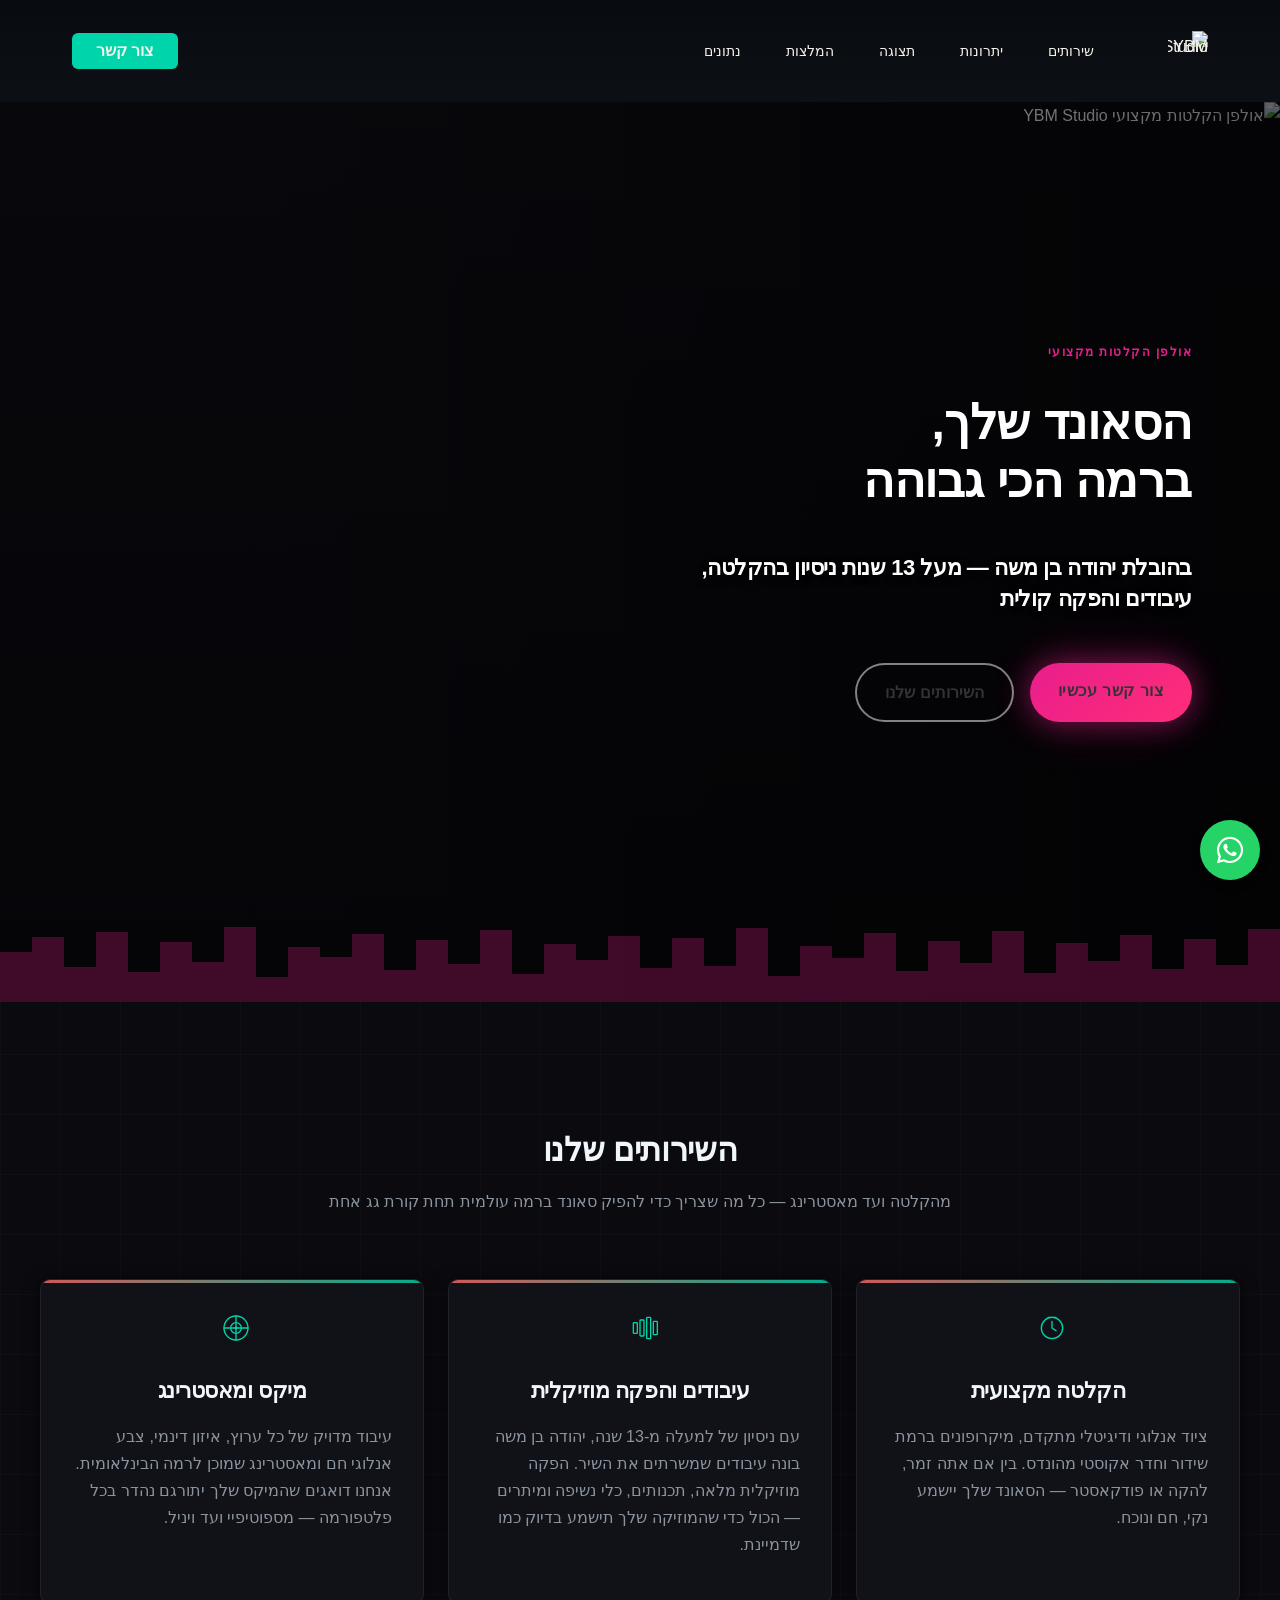
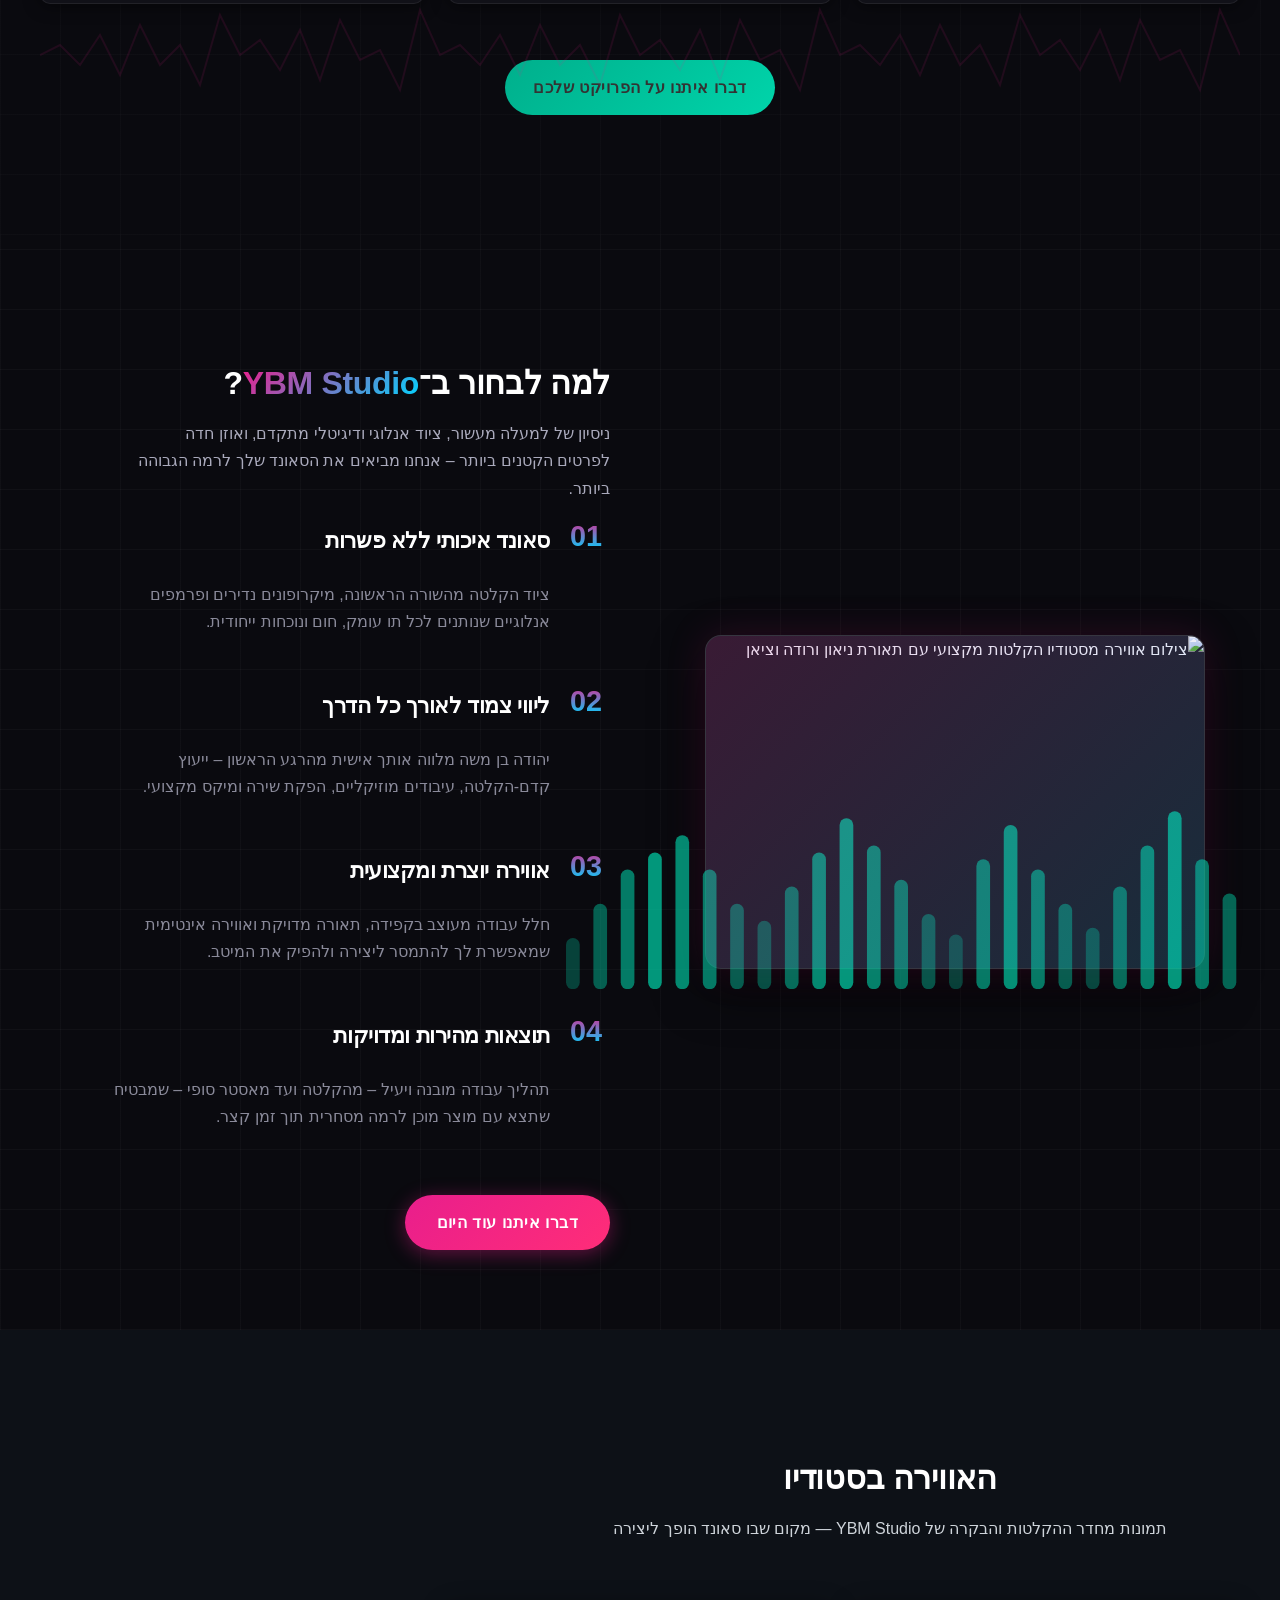
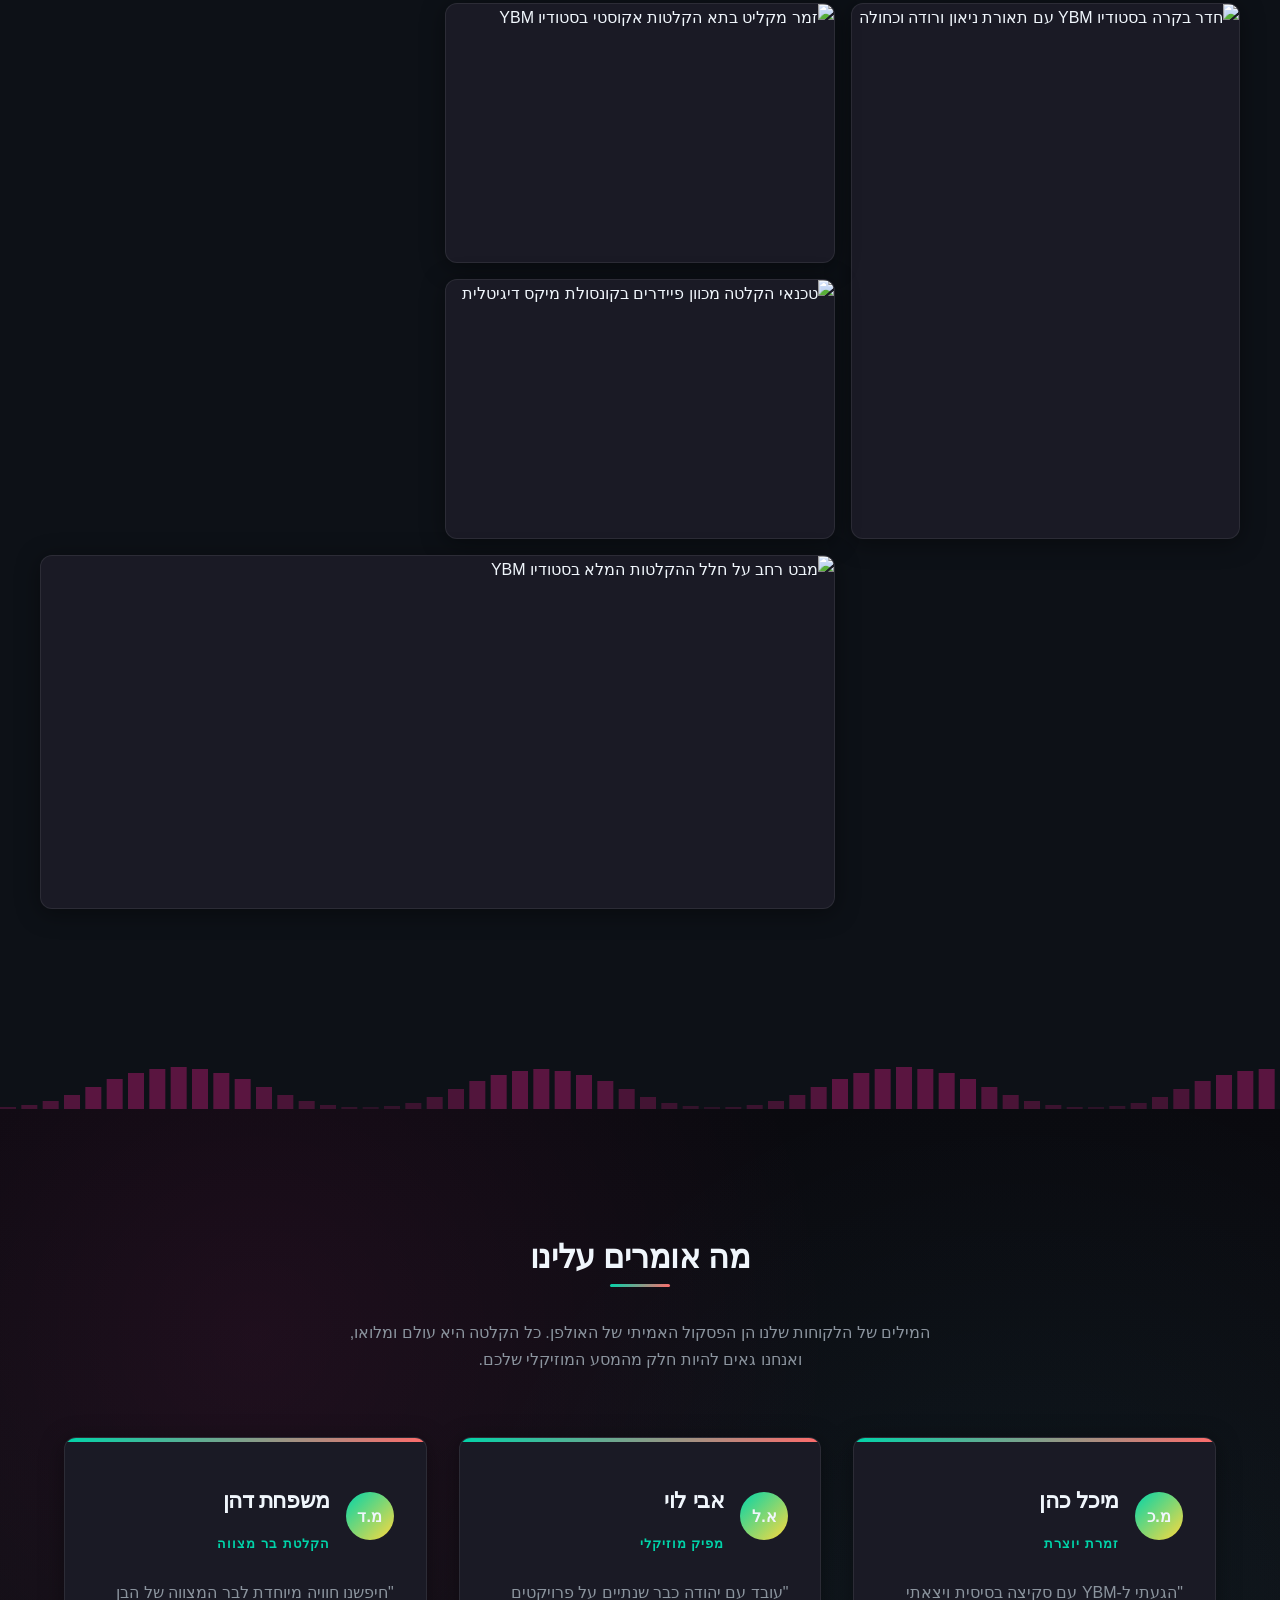
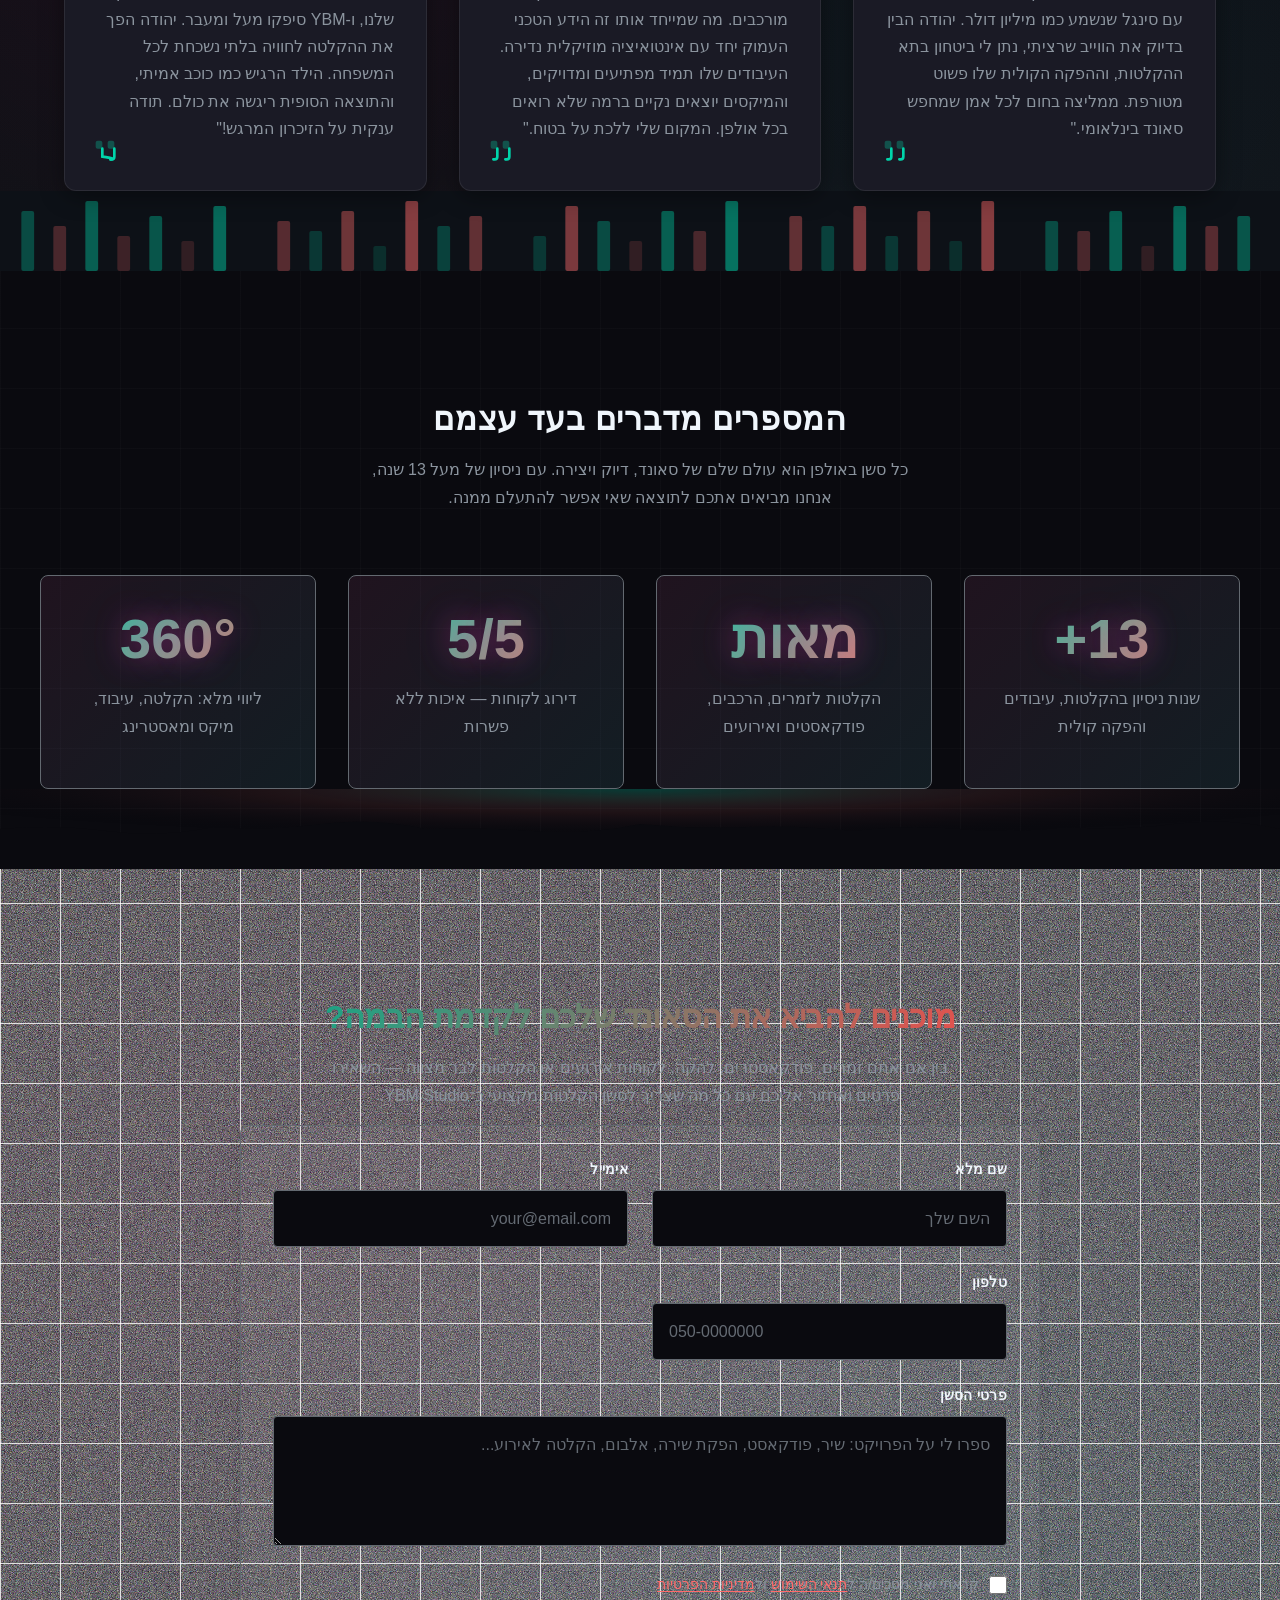
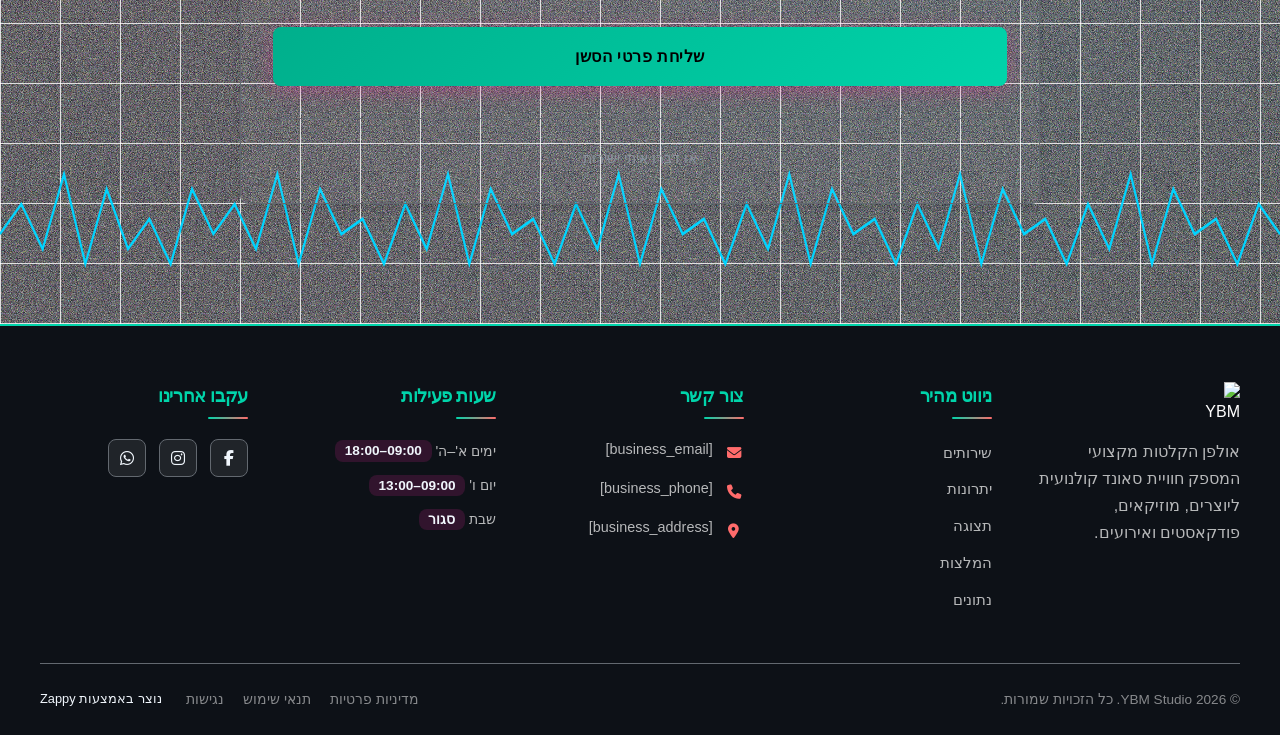
==== commit 21f45af6: "Background sync: Progressive GitHub Sync" ====
--- a/public/index.html
+++ b/public/index.html
@@ -1 +1 @@
-<!doctype html><html dir="rtl" lang="he"><head><meta charset="UTF-8"><meta content="width=device-width,initial-scale=1" name="viewport"><meta content="index, follow" name="robots"><title>הקליטו להיט באולפן מקצועי — YBM Studio</title><meta content="YBM Studio מבית יהודה בן משה – אולפן הקלטות מוביל עם 13 שנות ניסיון בהפקה ועיבודים מוזיקליים. צליל מושלם באווירה יצירתית ומלאת אנרגיה. קבעו סשן עכשיו!" name="description"><meta content="אולפן הקלטות מקצועי, recording in studio, אולפן הקטות, music studio space for rent, הפקה מוזיקלית" name="keywords"><link href="/assets/favicon.ico" rel="icon" type="image/x-icon"><link href="/assets/favicon-16x16.png" rel="icon" type="image/png" sizes="16x16"><link href="/assets/favicon-32x32.png" rel="icon" type="image/png" sizes="32x32"><link href="/assets/favicon-48x48.png" rel="icon" type="image/png" sizes="48x48"><link href="/assets/favicon-192x192.png" rel="icon" type="image/png" sizes="192x192"><link href="/assets/favicon-512x512.png" rel="icon" type="image/png" sizes="512x512"><link href="/assets/apple-touch-icon.png" rel="apple-touch-icon"><script>!function(){"use strict";var t="2a3e50f6-2c48-4250-a562-2b5f5c703716",e="https://api.zappy5.com/api/analytics/track",a=18e5,n=2592e6,o=!0,i=!0,r=!0;var s=function(){var e="zappy_visitor_"+t,a=null;try{if(a=localStorage.getItem(e)){var o=JSON.parse(a),i=Date.now();if(i-o.created<n)return o.lastSeen=i,localStorage.setItem(e,JSON.stringify(o)),o.id}}catch(t){console.warn("Zappy Analytics: LocalStorage not available")}var r="zv_"+Date.now()+"_"+Math.random().toString(36).substr(2,9);try{localStorage.setItem(e,JSON.stringify({id:r,created:Date.now(),lastSeen:Date.now()}))}catch(t){}return r}(),c=function(){var e="zappy_session_"+t,n=null;try{if(n=sessionStorage.getItem(e)){var o=JSON.parse(n),i=Date.now();if(i-o.timestamp<a)return o.timestamp=i,sessionStorage.setItem(e,JSON.stringify(o)),o.id}}catch(t){console.warn("Zappy Analytics: SessionStorage not available")}var r="zs_"+Date.now()+"_"+Math.random().toString(36).substr(2,9);try{sessionStorage.setItem(e,JSON.stringify({id:r,timestamp:Date.now()}))}catch(t){}return r}();function l(a,n){n=n||{};var o={website_id:t,event_type:a,page_path:window.location.pathname,referrer:document.referrer||"direct",visitor_id:s,session_id:c,metadata:n};if(navigator.sendBeacon){var i=new Blob([JSON.stringify(o)],{type:"application/json"});navigator.sendBeacon(e,i)}else fetch(e,{method:"POST",headers:{"Content-Type":"application/json"},body:JSON.stringify(o),keepalive:!0}).catch(function(t){console.warn("Zappy Analytics: Failed to track event",t)})}o&&l("pageview",{title:document.title,url:window.location.href}),i&&document.addEventListener("click",function(t){var e=t.target;if("BUTTON"===e.tagName||e.closest("button")){var a="BUTTON"===e.tagName?e:e.closest("button");l("click",{element:"button",text:a.textContent.trim().substring(0,100),id:a.id||null,class:a.className||null})}else if("A"===e.tagName||e.closest("a")){var n="A"===e.tagName?e:e.closest("a");l("navigation",{element:"link",text:n.textContent.trim().substring(0,100),href:n.href,external:n.hostname!==window.location.hostname})}},!0),r&&document.addEventListener("submit",function(t){var e=t.target;l("form_submit",{form_id:e.id||null,form_name:e.name||null,form_action:e.action||null,form_method:e.method||"GET"})},!0);var m=Date.now();window.addEventListener("beforeunload",function(){l("page_unload",{time_on_page:Math.floor((Date.now()-m)/1e3),page_path:window.location.pathname})}),window.zappyAnalytics={track:l,getVisitorId:function(){return s},getSessionId:function(){return c}}}()</script><script>!function(){"use strict";if(!window.zappyFireMarketingEvent){var t={begin_checkout:"checkout_started",purchase:"checkout_complete",add_to_cart:"add_to_cart",view_product:"view_product"},e={whatsapp_click:{ga4:"contact",meta:"Contact",gtm:"whatsapp_click",ecom:!1},phone_click:{ga4:"contact",meta:"Contact",gtm:"phone_click",ecom:!1},contact_form_submitted:{ga4:"generate_lead",meta:"Lead",gtm:"contact_form_submitted",ecom:!1},checkout_started:{ga4:"begin_checkout",meta:"InitiateCheckout",gtm:"begin_checkout",ecom:!0},checkout_complete:{ga4:"purchase",meta:"Purchase",gtm:"purchase",ecom:!0},product_inquiry:{ga4:"generate_lead",meta:"Lead",gtm:"product_inquiry",ecom:!1},add_to_cart:{ga4:"add_to_cart",meta:"AddToCart",gtm:"add_to_cart",ecom:!0},view_product:{ga4:"view_item",meta:"ViewContent",gtm:"view_item",ecom:!0}};window.zappyFireMarketingEvent=function(r,o,u){try{u=u||{};var p=t[r]||r,d=e[p];if(!d)return;if((o=o||{}).pagePath||o.page_path||(o.pagePath=a()),"checkout_complete"===p){var l=String(o.orderId||o.order_id||o.transaction_id||"");if(l&&function(t){if(!t)return!1;try{return"1"===sessionStorage.getItem(i(t))}catch(t){return!1}}(l))return;l&&function(t){if(t)try{sessionStorage.setItem(i(t),"1")}catch(t){}}(l)}if(!u.skipFirstParty)try{window.zappyAnalytics&&"function"==typeof window.zappyAnalytics.track&&window.zappyAnalytics.track(p,o)}catch(t){}try{if(window.dataLayer=window.dataLayer||[],d.ecom){var _=c(p,o),m={};_.transaction_id&&(m.transaction_id=_.transaction_id),null!=_.value&&(m.value=_.value),_.currency&&(m.currency=_.currency),_.items&&(m.items=_.items),window.dataLayer.push({event:d.gtm,ecommerce:m}),"checkout_complete"!==p&&"checkout_started"!==p||window.dataLayer.push({event:p,ecommerce:m})}else{var s={event:d.gtm};for(var h in o)Object.prototype.hasOwnProperty.call(o,h)&&(s[h]=o[h]);window.dataLayer.push(s)}}catch(t){}try{"function"==typeof window.gtag&&window.gtag("event",d.ga4,c(p,o))}catch(t){}try{"function"==typeof window.fbq&&window.fbq("track",d.meta,function(t,e){for(var r=n(e=e||{}),a=parseFloat(null!=e.value?e.value:null!=e.total?e.total:0)||0,c=String(e.currency||"USD").toUpperCase(),i=[],o=0,u=0;u<r.length;u++)r[u].item_id&&i.push(r[u].item_id),o+=r[u].quantity||1;if("checkout_complete"===t)return{value:a,currency:c,content_ids:i.length?i:void 0,content_type:"product",num_items:o||void 0,order_id:String(e.order_id||e.orderId||e.transaction_id||e.orderNumber||"")||void 0};if("checkout_started"===t)return{value:a,currency:c,content_ids:i.length?i:void 0,content_type:"product",num_items:o||parseInt(null!=e.itemCount?e.itemCount:0,10)||void 0};if("add_to_cart"===t){var p=String(e.productId||e.product_id||i[0]||"");return{value:a||(r[0]?r[0].price*r[0].quantity:0),currency:c,content_ids:p?[p]:i.length?i:void 0,content_type:"product",content_name:e.productName||e.product_name||r[0]&&r[0].item_name,num_items:parseInt(null!=e.quantity?e.quantity:o||1,10)||1}}if("view_product"===t){var d=String(e.productId||e.product_id||i[0]||"");return{value:a||parseFloat(null!=e.price?e.price:0)||0,currency:c,content_ids:d?[d]:i.length?i:void 0,content_type:"product",content_name:e.productName||e.product_name||r[0]&&r[0].item_name}}return"whatsapp_click"===t||"phone_click"===t?{content_name:"whatsapp_click"===t?"WhatsApp":"Phone",content_category:"contact"}:"contact_form_submitted"===t||"product_inquiry"===t?{content_name:"product_inquiry"===t?"Product inquiry":"Contact form",content_category:e.productName||e.product_name||void 0}:e}(p,o))}catch(t){}}catch(t){}};var r=Object.create(null);document.addEventListener("click",function(t){try{var e=t.target;if(!e)return;var r=u(e,".whatsapp-float, a.whatsapp-float, [data-zappy-whatsapp]"),n=function(t){for(var e=t;e&&e!==document;){if("A"===e.tagName)return e;e=e.parentElement}return null}(e),c=n&&n.href||"";if(r||n&&function(t){if(!t)return!1;var e=String(t).toLowerCase();return-1!==e.indexOf("wa.me/")||-1!==e.indexOf("api.whatsapp.com")||-1!==e.indexOf("whatsapp.com/send")||0===e.indexOf("whatsapp:")}(c)){if(!o("wa:"+c)){var i=r?"float":"link";window.zappyFireMarketingEvent("whatsapp_click",{source:i,href:c||null,pagePath:a()})}return}var p=u(e,".phone-header-btn, .nav-phone-btn, .call-btn, [data-zappy-phone]"),d="";if(n&&n.href&&0===String(n.href).toLowerCase().indexOf("tel:")?d=n.href:p&&p.href&&0===String(p.href).toLowerCase().indexOf("tel:")&&(d=p.href),p||d){var l="";return d&&(l=String(d).replace(/^tel:/i,"").trim()),void(o("tel:"+(l||p&&p.id||"btn"))||window.zappyFireMarketingEvent("phone_click",{source:p?"button":"link",phone:l||null,href:d||null,pagePath:a()}))}}catch(t){}},!0)}function a(){try{if(window.ZAPPY_CONFIG&&window.ZAPPY_CONFIG.currentPagePath)return window.ZAPPY_CONFIG.currentPagePath}catch(t){}try{return window.location.pathname||"/"}catch(t){return"/"}}function n(t){var e=(t=t||{}).items||t.cartItems||t.cart_items||t.lineItems||[];Array.isArray(e)||(e=[]);for(var r=[],a=0;a<e.length;a++){var n=e[a];if(n&&"object"==typeof n){var c=String(n.item_id||n.productId||n.product_id||n.id||"").trim(),i=String(n.item_name||n.productName||n.product_name||n.name||"").trim(),o=parseFloat(null!=n.price?n.price:null!=n.unitPrice?n.unitPrice:0)||0,u=Math.max(1,parseInt(null!=n.quantity?n.quantity:null!=n.qty?n.qty:1,10)||1);(c||i)&&r.push({item_id:c||i,item_name:i||c,price:o,quantity:u})}}return r}function c(t,e){var r=n(e=e||{}),c=parseFloat(null!=e.value?e.value:null!=e.total?e.total:0)||0,i=String(e.currency||"USD").toUpperCase();if("checkout_complete"===t)return{transaction_id:String(e.transaction_id||e.orderId||e.order_id||e.orderNumber||"")||void 0,value:c,currency:i,items:r};if("checkout_started"===t)return{value:c,currency:i,items:r};if("add_to_cart"===t){var o=r.length?r:[{item_id:String(e.productId||e.product_id||""),item_name:String(e.productName||e.product_name||""),price:parseFloat(null!=e.value?e.value:null!=e.price?e.price:0)||0,quantity:parseInt(null!=e.quantity?e.quantity:1,10)||1}].filter(function(t){return t.item_id||t.item_name});return{value:c||(o[0]?o[0].price*o[0].quantity:0),currency:i,items:o}}if("view_product"===t){var u=r.length?r:[{item_id:String(e.productId||e.product_id||""),item_name:String(e.productName||e.product_name||""),price:parseFloat(null!=e.price?e.price:null!=e.value?e.value:0)||0,quantity:1}].filter(function(t){return t.item_id||t.item_name});return{currency:i,value:c||(u[0]?u[0].price:0),items:u}}return"whatsapp_click"===t||"phone_click"===t?{method:"whatsapp_click"===t?"whatsapp":"phone",page_path:e.pagePath||a()}:"contact_form_submitted"===t||"product_inquiry"===t?{page_path:e.pagePath||a()}:e}function i(t){return"zappy_purchase_fired_"+String(t||"")}function o(t){var e=Date.now();return!!(r[t]&&e-r[t]<800)||(r[t]=e,!1)}function u(t,e){return t&&t.closest?t.closest(e):null}}()</script><meta content="הקליטו להיט באולפן מקצועי — YBM Studio" property="og:title"><meta content="YBM Studio מבית יהודה בן משה – אולפן הקלטות מוביל עם 13 שנות ניסיון בהפקה ועיבודים מוזיקליים. צליל מושלם באווירה יצירתית ומלאת אנרגיה. קבעו סשן עכשיו!" property="og:description"><meta content="summary_large_image" name="twitter:card"><meta content="הקליטו להיט באולפן מקצועי — YBM Studio" name="twitter:title"><meta content="YBM Studio מבית יהודה בן משה – אולפן הקלטות מוביל עם 13 שנות ניסיון בהפקה ועיבודים מוזיקליים. צליל מושלם באווירה יצירתית ומלאת אנרגיה. קבעו סשן עכשיו!" name="twitter:description"><meta content="website" property="og:type"><meta content="he_IL" property="og:locale"><style>.skip-link{position:absolute;top:0;left:0;transform:translateY(-200%);padding:12px 18px;background:var(--bg-dark,#1a1a1a);color:var(--text-light,#fff);font-weight:600;border-radius:0 0 8px 0;z-index:10000}.skip-link:focus{transform:none;outline:2px solid var(--ring,#fff);outline-offset:2px}:focus-visible{outline:2px solid var(--ring,currentColor);outline-offset:3px}</style><link href="/assets/favicon.ico" rel="icon" type="image/x-icon"><link href="/assets/favicon-16x16.png" rel="icon" type="image/png" sizes="16x16"><link href="/assets/favicon-32x32.png" rel="icon" type="image/png" sizes="32x32"><link href="/assets/favicon-48x48.png" rel="icon" type="image/png" sizes="48x48"><link href="/assets/favicon-192x192.png" rel="icon" type="image/png" sizes="192x192"><link href="/assets/favicon-512x512.png" rel="icon" type="image/png" sizes="512x512"><link href="/assets/apple-touch-icon.png" rel="apple-touch-icon"><link href="https://cdn.jsdelivr.net/npm/vanilla-cookieconsent@3/dist/cookieconsent.css" rel="stylesheet"><style data-zappy-section-v2-css="true">.index-hero-section{position:relative;overflow:hidden;min-height:100vh;display:flex;align-items:center;justify-content:flex-start;background-color:#0a0a0f;color:var(--text-light);direction:rtl;text-align:right}.index-hero-section .hero-bg-image{position:absolute;inset:0;width:100%;height:100%;object-fit:cover;z-index:0}.index-hero-section .hero-scrim{position:absolute;inset:0;z-index:1;pointer-events:none;background-image:linear-gradient(135deg,rgba(10,10,15,.95) 0,rgba(18,16,26,.52) 45%,rgba(10,10,15,.14) 70%,rgba(10,10,15,.06) 100%)}.index-hero-section .neon-waveform{position:absolute;bottom:0;inset-inline-start:0;width:100%;height:80px;z-index:2;pointer-events:none;display:block}.index-hero-section .hero-content{position:relative;z-index:10;max-width:1200px;width:100%;margin:0 auto;padding:120px 48px 80px;display:flex;flex-direction:column;align-items:flex-start;gap:20px}.index-hero-section .hero-label{font-size:.75rem;font-weight:700;letter-spacing:.12em;text-transform:uppercase;color:#e91e8c;margin-bottom:4px;display:block}.index-hero-section .hero-title{font-size:3.5rem;font-weight:900;letter-spacing:-.01em;line-height:1.05;color:#fff;margin:0;max-width:700px}.index-hero-section .hero-subtitle{font-size:1.2rem;font-weight:400;line-height:1.6;color:#fff;margin:0;max-width:560px;text-shadow:0 2px 8px rgba(0,0,0,.7)}.index-hero-section .hero-ctas{display:flex;flex-wrap:wrap;gap:16px;margin-top:12px}.index-hero-section .btn-primary{background:linear-gradient(135deg,#e91e8c 0,#ff2d78 100%);color:#fff;padding:14px 28px;border-radius:50px;border:none;font-weight:700;font-size:1rem;letter-spacing:.03em;cursor:pointer;text-decoration:none;display:inline-block;transition:all .35s cubic-bezier(.4, 0, .2, 1);box-shadow:0 0 30px rgba(233,30,140,.5),0 0 60px rgba(233,30,140,.2)}.index-hero-section .btn-primary:hover{transform:translateY(-3px);box-shadow:0 0 40px rgba(233,30,140,.7),0 0 80px rgba(233,30,140,.3)}.index-hero-section .btn-secondary{background:0 0;color:#fff;padding:14px 28px;border-radius:50px;border:2px solid rgba(255,255,255,.5);font-weight:600;font-size:1rem;cursor:pointer;text-decoration:none;display:inline-block;transition:all .35s cubic-bezier(.4, 0, .2, 1)}.index-hero-section .btn-secondary:hover{background:rgba(255,255,255,.08);border-color:#00d4ff;color:#00d4ff;transform:translateY(-3px);box-shadow:0 0 30px rgba(0,212,255,.3)}@media (max-width:768px){.index-hero-section{min-height:100vh;padding-top:100px}.index-hero-section .hero-content{padding:100px 20px 60px;gap:14px}.index-hero-section .hero-title{font-size:2.4rem;max-width:100%}.index-hero-section .hero-subtitle{font-size:1rem;max-width:100%}.index-hero-section .hero-ctas{flex-direction:column;width:100%;gap:12px}.index-hero-section .btn-primary,.index-hero-section .btn-secondary{text-align:center;width:100%}}.hero .hero-title,.hero h1,.hero-section h1,.hero-title,[class*=hero-] h1,[class~=hero] h1{font-size:48px!important;line-height:1.2!important}@media (max-width:1024px){.hero .hero-title,.hero h1,.hero-section h1,.hero-title,[class*=hero-] h1,[class~=hero] h1{font-size:36px!important}}@media (max-width:768px){.hero .hero-title,.hero h1,.hero-section h1,.hero-title,[class*=hero-] h1,[class~=hero] h1{font-size:28px!important}}</style><style data-zappy-section-v2-css="true">.index-services-section{background-color:#0a0a0f;background-image:repeating-linear-gradient(0deg,rgba(255,255,255,.02) 0,rgba(255,255,255,.02) 1px,transparent 1px,transparent 60px),repeating-linear-gradient(90deg,rgba(255,255,255,.02) 0,rgba(255,255,255,.02) 1px,transparent 1px,transparent 60px);color:var(--text-light);padding:100px 16px 120px;position:relative;overflow:hidden;direction:rtl}.index-services-section__container{max-width:1200px;margin:0 auto;position:relative;z-index:2}.index-services-section__header{text-align:center;margin-bottom:64px}.index-services-section__title{font-size:2.2rem;font-weight:800;letter-spacing:-.01em;line-height:1.15;color:#fff;margin:0 0 16px 0;font-family:Assistant,Heebo,Arial,sans-serif;text-align:center}.index-services-section__subtitle{font-size:1rem;font-weight:400;line-height:1.7;color:#8a8a9a;max-width:600px;margin:0 auto;text-align:center}.index-services-section__grid{display:grid;grid-template-columns:repeat(3,1fr);gap:32px;margin-bottom:56px;direction:rtl}.index-services-section__card{background:#111118;border-radius:10px;border:1px solid rgba(255,255,255,.07);padding:2.5rem 1.5rem 2rem;text-align:center;box-shadow:0 2px 16px rgba(0,0,0,.5);position:relative;transition:transform .3s ease,box-shadow .3s ease;display:flex;flex-direction:column;align-items:center;min-width:0}.index-services-section__card:hover{transform:translateY(-6px);box-shadow:0 8px 40px rgba(0,0,0,.8),0 0 30px rgba(233,30,140,.15)}.index-services-section__card-accent{position:absolute;top:0;inset-inline-start:20%;inset-inline-end:20%;height:3px;background:linear-gradient(90deg,#e91e8c,#00d4ff);border-radius:0 0 4px 4px;opacity:.8}.index-services-section__card-icon{width:56px;height:56px;margin-bottom:24px;color:#e91e8c;transition:color .3s ease,filter .3s ease}.index-services-section__card:hover .index-services-section__card-icon{color:#00d4ff;filter:drop-shadow(0 0 12px rgba(0, 212, 255, .6))}.index-services-section__card-icon svg{width:100%;height:100%;display:block}.index-services-section__card-title{font-size:1.4rem;font-weight:700;line-height:1.3;color:#fff;margin:0 0 12px 0;font-family:Assistant,Heebo,Arial,sans-serif;text-align:center}.index-services-section__card-text{font-size:.95rem;font-weight:400;line-height:1.7;color:#8a8a9a;margin:0;text-align:center;max-width:320px}.index-services-section__cta{text-align:center;margin-top:8px}.index-services-section__btn{background:linear-gradient(135deg,#e91e8c 0,#ff2d78 100%);color:#fff;padding:14px 28px;border-radius:50px;border:none;font-weight:700;font-size:1rem;letter-spacing:.03em;cursor:pointer;text-decoration:none;display:inline-block;transition:box-shadow .3s ease,transform .3s ease;font-family:Assistant,Heebo,Arial,sans-serif}.index-services-section__btn:hover{box-shadow:0 0 30px rgba(233,30,140,.5),0 0 60px rgba(233,30,140,.2);transform:translateY(-2px)}.index-services-section__waveform{position:absolute;bottom:0;inset-inline-start:0;width:100%;height:120px;pointer-events:none;z-index:1;opacity:.35}.index-services-section__waveform svg{width:100%;height:100%;display:block}@media (max-width:768px){.index-services-section{padding:80px 16px 100px}.index-services-section__header{margin-bottom:48px}.index-services-section__title{font-size:1.8rem}.index-services-section__grid{grid-template-columns:1fr!important;gap:24px}.index-services-section__card{padding:2rem 1.25rem 1.5rem}.index-services-section__card-text{max-width:100%}.index-services-section__waveform{height:80px}}@media (min-width:769px) and (max-width:1024px){.index-services-section__grid{grid-template-columns:repeat(2,1fr);gap:24px}}</style><style data-zappy-section-v2-css="true">.index-benefits-section{background-color:#0a0a0f;background-image:radial-gradient(circle at 80% 20%,rgba(233,30,140,.06) 0,transparent 50%),radial-gradient(circle at 20% 80%,rgba(0,212,255,.05) 0,transparent 50%),linear-gradient(180deg,#0a0a0f 0,#111118 100%);color:var(--text-light);position:relative;overflow:hidden;padding:100px 16px 80px;direction:rtl}.index-benefits-section-container{position:relative;z-index:2;max-width:1200px;margin:0 auto;display:grid;grid-template-columns:1fr 1fr;align-items:center;gap:60px}.index-benefits-grid-overlay{position:absolute;inset:0;z-index:0;pointer-events:none;background-image:repeating-linear-gradient(0deg,rgba(255,255,255,.02) 0,rgba(255,255,255,.02) 1px,transparent 1px,transparent 60px),repeating-linear-gradient(90deg,rgba(255,255,255,.02) 0,rgba(255,255,255,.02) 1px,transparent 1px,transparent 60px);opacity:.5}.index-benefits-media-wrapper{position:relative;display:flex;flex-direction:column;align-items:center;justify-content:center}.index-benefits-image-frame{position:relative;border-radius:16px;overflow:hidden;border:1px solid rgba(255,255,255,.12);box-shadow:0 0 40px rgba(233,30,140,.15),0 20px 50px rgba(0,0,0,.6);background:#1a1a25;width:100%;max-width:500px}.index-benefits-image-frame img{display:block;width:100%;height:auto;object-fit:cover;position:relative;z-index:1}.index-benefits-image-glow{position:absolute;inset:0;z-index:2;background:linear-gradient(135deg,rgba(233,30,140,.15) 0,rgba(0,212,255,.1) 100%);pointer-events:none}.index-benefits-waveform-decoration{position:absolute;bottom:-20px;inset-inline-start:-10px;width:120%;z-index:0;pointer-events:none;opacity:.7}.index-benefits-waveform-decoration svg{display:block;width:100%;height:auto}.index-benefits-content-wrapper{display:flex;flex-direction:column;align-items:flex-start}.index-benefits-headline{font-family:Assistant,Heebo,Arial,sans-serif;font-size:2.2rem;font-weight:800;letter-spacing:-.01em;line-height:1.15;color:#fff;margin:0 0 16px 0;text-align:start}.index-benefits-highlight{background:linear-gradient(135deg,#e91e8c 0,#00d4ff 100%);-webkit-background-clip:text;background-clip:text;-webkit-text-fill-color:transparent;color:transparent}.index-benefits-subheadline{font-size:1.05rem;font-weight:400;line-height:1.8;color:#aaaabc;margin:0 0 40px 0;text-align:start;max-width:480px}.index-benefits-list{list-style:none;padding:0;margin:0 0 40px 0;display:flex;flex-direction:column;gap:32px;width:100%;max-width:500px}.index-benefits-item{display:flex;flex-direction:row;align-items:flex-start;gap:20px}.index-benefits-item-number{font-family:Assistant,Heebo,Arial,sans-serif;font-size:1.8rem;font-weight:800;line-height:1;color:transparent;background:linear-gradient(180deg,#e91e8c 0,#00d4ff 100%);-webkit-background-clip:text;background-clip:text;-webkit-text-fill-color:transparent;flex-shrink:0;width:40px;text-align:end;padding-block-start:4px}.index-benefits-item-content{display:flex;flex-direction:column;gap:8px}.index-benefits-item-title{font-size:1.4rem;font-weight:700;line-height:1.3;color:#fff;margin:0;text-align:start}.index-benefits-item-desc{font-size:.95rem;font-weight:400;line-height:1.7;color:#8a8a9a;margin:0;text-align:start}.index-benefits-cta{display:inline-flex;align-items:center;justify-content:center;background:linear-gradient(135deg,#e91e8c 0,#ff2d78 100%);color:#fff;padding:14px 32px;border-radius:50px;border:none;font-weight:700;font-size:1rem;letter-spacing:.03em;text-decoration:none;cursor:pointer;transition:box-shadow .3s ease,transform .2s ease;box-shadow:0 4px 20px rgba(233,30,140,.4);margin-block-start:8px}.index-benefits-cta:hover{box-shadow:0 8px 30px rgba(233,30,140,.6);transform:translateY(-2px)}@media (max-width:768px){.index-benefits-section{padding:80px 16px 60px}.index-benefits-section-container{grid-template-columns:1fr!important;gap:40px}.index-benefits-media-wrapper{order:-1;max-width:400px;margin:0 auto}.index-benefits-waveform-decoration{width:110%;bottom:-15px;inset-inline-start:-5px}.index-benefits-headline{font-size:1.8rem;text-align:center;width:100%}.index-benefits-subheadline{text-align:center;max-width:100%;font-size:.95rem}.index-benefits-content-wrapper{align-items:center}.index-benefits-list{max-width:100%;gap:24px}.index-benefits-item{flex-direction:column;align-items:center;text-align:center;gap:8px}.index-benefits-item-number{text-align:center;width:auto;font-size:2rem}.index-benefits-item-title{text-align:center;font-size:1.2rem}.index-benefits-item-desc{text-align:center}.index-benefits-cta{width:auto;padding:14px 40px}}@media (min-width:769px) and (max-width:1024px){.index-benefits-section-container{gap:40px}.index-benefits-headline{font-size:2rem}.index-benefits-item-title{font-size:1.2rem}}</style><style id="zappy-critical-above-fold-css">html{box-sizing:border-box;-webkit-text-size-adjust:100%}*,::after,::before{box-sizing:inherit}body{margin:0;min-width:320px;overflow-x:clip}img,svg,video{max-width:100%;height:auto}main{display:block}.container{width:min(100% - 32px,1200px);margin-inline:auto}.navbar,header .navbar,header[role=banner],nav.navbar{position:relative;z-index:1000;width:100%}.nav-container,.navbar .container{display:flex;align-items:center;justify-content:space-between;min-height:64px}.logo,.logo-link img{display:block;width:35px;height:35px;object-fit:contain}#navMenu,.nav-menu{list-style:none;margin:0;padding:0}#navMenu a,.nav-menu a,.navbar .nav-links a,.navbar a{color:inherit;text-decoration:none}#navMenu .sub-menu,.nav-menu .sub-menu,.navbar .sub-menu{display:none}.fa,.fa-brands,.fa-regular,.fa-solid,.fab,.far,.fas{display:inline-block;min-width:1em;text-align:center}html:not(#zappy-noop) .navbar:has(.nav-ecommerce-icons)>.phone-header-btn,html:not(#zappy-noop)[data-zappy-site-type=ecommerce] .phone-header-btn{display:none!important;visibility:hidden!important;width:0!important;height:0!important;pointer-events:none!important}.zappy-preview-empty-store-cta{display:none!important;visibility:hidden!important;height:0!important;max-height:0!important;overflow:hidden!important;margin:0!important;padding:0!important;border:0!important;box-shadow:none!important}.zappy-catalog-menu{background:var(--surface-color,var(--surface,linear-gradient(135deg,#f8f9fa 0,#fff 100%)));border-bottom:1px solid var(--border-color,#e5e7eb);padding:0;position:sticky;top:0;z-index:90}.zappy-catalog-menu.rtl,.zappy-catalog-menu[dir=rtl]{direction:rtl}.zappy-catalog-menu.ltr,.zappy-catalog-menu[dir=ltr]{direction:ltr}.catalog-menu-container{max-width:1440px;margin:0 auto;display:flex;align-items:center;gap:8px;padding:10px 24px;overflow:visible}.catalog-menu-categories,.catalog-menu-list{display:flex;align-items:center;gap:4px;flex-wrap:wrap;margin:0;padding:0;list-style:none}.catalog-menu-item{display:inline-flex;align-items:center;padding:8px 16px;font-size:14px;font-weight:500;color:var(--text-color,var(--text,#374151));text-decoration:none;border-radius:20px;white-space:nowrap}.catalog-menu-all{background:var(--primary-color,var(--primary,#111));color:var(--text-light,#fff)!important}.catalog-menu-parent{position:relative;display:inline-flex;align-items:center}.catalog-menu-trigger{display:inline-flex;align-items:center;gap:6px}.catalog-menu-chevron{flex-shrink:0}.catalog-menu-parent>.sub-menu{display:none!important;visibility:hidden!important;opacity:0!important;pointer-events:none!important}.hero-section,.index-hero-section,section[class*=hero]{position:relative;overflow:hidden}.hero-section,.index-hero-section{min-height:560px}section[data-hero-type*=fullscreen]{min-height:100vh}.hero-bg-image,.hero-bg-wrapper,section[class*=hero] [class*=hero-bg]{position:absolute;inset:0;width:100%;height:100%}.hero-bg-image img,.hero-bg-wrapper img,section[class*=hero] [data-hero-bg],section[class*=hero] img[data-hero-background=true]{width:100%!important;height:100%!important;object-fit:cover!important;display:block}.hero-content,section[class*=hero] .container{position:relative;z-index:2}@media(max-width:768px){:root{--header-height:72px;--total-header-height:72px;--zappy-mobile-menu-top:72px}html[data-zappy-site-type=ecommerce] body{padding-top:var(--total-header-height,72px)}html[data-zappy-site-type=ecommerce] body>.navbar:not(.zappy-catalog-menu),html[data-zappy-site-type=ecommerce] body>nav.navbar{position:fixed!important;top:0;left:0;right:0;z-index:100000;width:100%;margin-bottom:0}.zappy-catalog-menu{position:fixed;top:var(--header-height,72px);left:0;right:0;z-index:99999}.nav-container,.navbar .container{min-height:60px}#navMenu,.nav-menu{max-width:100vw;overflow-x:hidden}.hero-section,.index-hero-section,section[class*=hero],section[data-hero-type*=fullscreen]{min-height:100svh}.hero-bg-image,.hero-bg-wrapper,.hero-scrim{min-height:100svh}}:root{--zappy-header-stack-height:calc(var(--zappy-announcement-height, 40px) + var(--header-height, 72px))}body:has(.zappy-announcement-bar) .navbar:not(.zappy-catalog-menu):not(.mobile-search-panel),body:has(.zappy-announcement-bar) header.navbar,body:has(.zappy-announcement-bar) nav.navbar:not(.zappy-catalog-menu){top:var(--zappy-announcement-height,40px)!important}body:has(.zappy-announcement-bar) .index-hero-section,body:has(.zappy-announcement-bar) main>section[class*=hero]:first-of-type,body:has(.zappy-announcement-bar) section[data-hero-type^=fullscreen]{margin-top:calc(-1 * var(--zappy-header-stack-height))!important;padding-top:calc(var(--zappy-header-stack-height))!important}[data-zappy-content-align]{display:flex!important;flex-direction:column!important}[data-zappy-content-align^=top-]{justify-content:flex-start!important}[data-zappy-content-align^=center-],[data-zappy-content-align^=lower-],[data-zappy-content-align^=upper-]{justify-content:center!important}[data-zappy-content-align^=bottom-]{justify-content:flex-end!important}[data-zappy-content-align$="-left"],[data-zappy-content-align$="-mid-left"]{align-items:flex-start!important;text-align:start!important}[data-zappy-content-align$="-center"]{align-items:center!important;text-align:center!important}[data-zappy-content-align$="-mid-right"],[data-zappy-content-align$="-right"]{align-items:flex-end!important;text-align:end!important}[data-zappy-content-align] [data-zappy-align-target]{margin-left:auto;margin-right:auto}[data-zappy-content-align$="-center"] [data-zappy-align-target],[data-zappy-content-align$="-center"] [data-zappy-align-target]>*{text-align:center!important}</style><link href="/styles.css" rel="stylesheet"><script>window.ZAPPY_WEBSITE_ID="2a3e50f6-2c48-4250-a562-2b5f5c703716",window.ZAPPY_API_BASE="https://api.zappy5.com"</script><link href="/assets/ybm-studio-music-recording-studio-section-hero-index-hero-image-1.webp" rel="preload" as="image" fetchpriority="high"><style id="zappy-dropdown-submenu-styles">#navMenu li:has(.sub-menu),.nav-menu li:has(.sub-menu),.navbar li:has(.sub-menu),nav li:has(.sub-menu){position:relative}#navMenu .sub-menu,.nav-menu .sub-menu,.navbar .sub-menu,nav .sub-menu{display:block!important;position:absolute!important;top:100%;left:0;min-width:220px;border-radius:8px;box-shadow:0 8px 25px rgba(0,0,0,.15);padding:8px 0;opacity:0;visibility:hidden;transform:translateY(10px);transition:all .3s ease;z-index:1000;list-style:none;pointer-events:none}#navMenu li:hover>.sub-menu,.nav-menu li:hover>.sub-menu,.navbar li:hover>.sub-menu,nav li:hover>.sub-menu{opacity:1!important;visibility:visible!important;transform:translateY(0)!important;pointer-events:auto!important}.sub-menu li{list-style:none;margin:0;padding:0}.sub-menu a{display:block!important;padding:10px 16px!important;color:var(--text-dark,#333)!important;font-weight:500;text-decoration:none;white-space:nowrap;transition:background-color .2s}.sub-menu .zappy-nav-child>a{padding-left:28px!important;font-size:.9em!important;opacity:.85!important}[dir=rtl] .sub-menu .zappy-nav-child>a,html[lang=ar] .sub-menu .zappy-nav-child>a,html[lang=he] .sub-menu .zappy-nav-child>a{padding-left:10px!important;padding-right:28px!important}.sub-menu .zappy-nav-parent>a{font-weight:600!important}.sub-menu a:hover{background-color:#f5f5f5}[dir=rtl] .nav-menu .sub-menu,[dir=rtl] .navbar .sub-menu,[dir=rtl] nav .sub-menu,html[lang=ar] .nav-menu .sub-menu,html[lang=ar] .navbar .sub-menu,html[lang=ar] nav .sub-menu,html[lang=he] .nav-menu .sub-menu,html[lang=he] .navbar .sub-menu,html[lang=he] nav .sub-menu{left:auto!important;right:0!important}.sub-menu:empty,.sub-menu:not(:has(li)):not(:has(> a)),.sub-menu:not(:has(li:not(.zappy-hidden-menu-item))):not(:has(> a)){display:none!important;opacity:0!important;visibility:hidden!important;pointer-events:none!important}li:has(.menu-group-title):hover>.sub-menu{opacity:1!important;visibility:visible!important;transform:translateY(0)!important;pointer-events:auto!important}#navMenu>li>.menu-group-title,.nav-menu>li>.menu-group-title{display:inline-block;padding:.5rem 1rem;cursor:default;user-select:none}@media (max-width:768px){#navMenu .sub-menu,.nav-menu .sub-menu,.navbar .sub-menu,nav .sub-menu{position:static!important;transform:none!important;box-shadow:none!important;background:0 0!important;max-height:0;overflow:hidden;opacity:0;visibility:hidden;transition:max-height .3s ease,opacity .3s ease;padding:0!important;border-radius:0!important}#navMenu .sub-menu.mobile-expanded,.nav-menu .sub-menu.mobile-expanded,.navbar .sub-menu.mobile-expanded{max-height:none!important;overflow-y:visible!important;opacity:1!important;visibility:visible!important;padding:8px 0 8px 16px!important}[dir=rtl] .sub-menu.mobile-expanded,html[lang=he] .sub-menu.mobile-expanded{padding:8px 16px 8px 0!important}#navMenu li:hover>.sub-menu,.nav-menu li:hover>.sub-menu,.navbar li:hover>.sub-menu,nav li:hover>.sub-menu{opacity:0;visibility:hidden;pointer-events:none}#navMenu li>.sub-menu.mobile-expanded,.nav-menu li>.sub-menu.mobile-expanded,.navbar li>.sub-menu.mobile-expanded,nav li>.sub-menu.mobile-expanded{opacity:1!important;visibility:visible!important;pointer-events:auto!important}#navMenu li:has(.sub-menu),.nav-menu li:has(.sub-menu),.navbar li:has(.sub-menu),nav li:has(.sub-menu){display:flex!important;flex-wrap:wrap!important;align-items:center!important;position:relative!important;min-height:44px!important}#navMenu li:has(.sub-menu)>a,.nav-menu li:has(.sub-menu)>a,.navbar li:has(.sub-menu)>a,nav li:has(.sub-menu)>a{flex:1!important;min-width:0!important}#navMenu li:has(.sub-menu)>.menu-group-title,.nav-menu li:has(.sub-menu)>.menu-group-title,.navbar li:has(.sub-menu)>.menu-group-title,nav li:has(.sub-menu)>.menu-group-title{flex:1!important;min-width:0!important;display:flex!important;align-items:center!important;padding:12px 16px!important;min-height:44px!important;line-height:1.4!important;font-weight:600!important;box-sizing:border-box!important}#navMenu li:has(.sub-menu)>.sub-menu,.nav-menu li:has(.sub-menu)>.sub-menu,.navbar li:has(.sub-menu)>.sub-menu,nav li:has(.sub-menu)>.sub-menu{flex-basis:100%!important;width:100%!important}#navMenu li:has(.sub-menu)>a [class*=arrow],#navMenu li:has(.sub-menu)>a [class*=chevron],.nav-menu li:has(.sub-menu)>a .fa-angle-down,.nav-menu li:has(.sub-menu)>a .fa-chevron-down,.nav-menu li:has(.sub-menu)>a [class*=arrow],.nav-menu li:has(.sub-menu)>a [class*=chevron],nav li:has(.sub-menu)>a [class*=arrow],nav li:has(.sub-menu)>a [class*=chevron]{display:none!important;visibility:hidden!important}.mobile-submenu-toggle{display:flex!important;align-items:center!important;justify-content:center!important;width:44px!important;height:auto!important;background:0 0!important;border:none!important;cursor:pointer!important;color:var(--text-light)!important;position:static!important;flex-shrink:0!important;align-self:stretch!important;z-index:2!important;padding:0!important;margin:0!important}.mobile-submenu-toggle::after{content:''!important;width:0!important;height:0!important;border-left:6px solid transparent!important;border-right:6px solid transparent!important;border-top:7px solid currentColor!important;transition:transform .3s ease!important}.mobile-submenu-toggle.expanded::after{transform:rotate(180deg)!important}.sub-menu a{padding:10px 0!important;display:block!important;color:var(--text-light)!important;white-space:normal!important}.sub-menu .zappy-nav-child>a{padding-left:28px!important;font-size:.9em!important;opacity:.85!important}[dir=rtl] .sub-menu .zappy-nav-child>a,html[lang=ar] .sub-menu .zappy-nav-child>a,html[lang=he] .sub-menu .zappy-nav-child>a{padding-left:0!important;padding-right:28px!important}.sub-menu .zappy-nav-parent>a{font-weight:600!important}#navMenu.active,.nav-menu.active{max-width:100vw!important;overflow-x:hidden!important;box-sizing:border-box!important}.navbar .sub-menu li a,.zappy-products-dropdown .sub-menu a,nav.navbar .sub-menu li a{color:var(--text-light)!important}}@media (min-width:769px){.mobile-submenu-toggle{display:none!important}}</style><style id="zappy-widget-visibility">html[dir=rtl] .whatsapp-float{right:20px!important;left:auto!important}html:not([dir]) .whatsapp-float,html[dir=ltr] .whatsapp-float{left:20px!important;right:auto!important}html[dir=rtl] #mic-access-tool-general-button,html[dir=rtl] #mic-init-access-tool #mic-access-tool-general-button,html[dir=rtl] #mic-init-access-tool .mic-access-tool-general-button,html[dir=rtl] ._access-icon,html[dir=rtl] .mic-access-tool-general-button{left:20px!important;right:auto!important}html:not([dir]) #mic-access-tool-general-button,html:not([dir]) #mic-init-access-tool #mic-access-tool-general-button,html:not([dir]) #mic-init-access-tool .mic-access-tool-general-button,html:not([dir]) ._access-icon,html:not([dir]) .mic-access-tool-general-button,html[dir=ltr] #mic-access-tool-general-button,html[dir=ltr] #mic-init-access-tool #mic-access-tool-general-button,html[dir=ltr] #mic-init-access-tool .mic-access-tool-general-button,html[dir=ltr] ._access-icon,html[dir=ltr] .mic-access-tool-general-button{right:20px!important;left:auto!important}@media (max-width:768px){.whatsapp-float{display:flex!important}}@media (min-width:769px){.whatsapp-float{display:flex!important}}@media (max-width:768px){#mic-access-tool-general-button,#mic-init-access-tool #mic-access-tool-general-button,#mic-init-access-tool .mic-access-tool-general-button,._access-icon,.mic-access-tool-general-button{display:flex!important;visibility:visible!important;opacity:1!important;pointer-events:auto!important}#mic-access-tool-box.opened-mic-access-tool,#mic-init-access-tool #mic-access-tool-box.opened-mic-access-tool,.mic-access-tool-box.opened-mic-access-tool{visibility:visible!important;opacity:1!important;pointer-events:auto!important}}@media (min-width:769px){#mic-access-tool-general-button,#mic-init-access-tool #mic-access-tool-general-button,#mic-init-access-tool .mic-access-tool-general-button,._access-icon,.mic-access-tool-general-button{display:flex!important;visibility:visible!important;opacity:1!important;pointer-events:auto!important}#mic-access-tool-box.opened-mic-access-tool,#mic-init-access-tool #mic-access-tool-box.opened-mic-access-tool,.mic-access-tool-box.opened-mic-access-tool{visibility:visible!important;opacity:1!important;pointer-events:auto!important}}</style></head><body><a href="#main" class="skip-link">דלג לתוכן הראשי</a><nav class="navbar" dir="rtl"><button class="mobile-toggle" aria-label="Menu" id="mobileToggle"><svg viewBox="0 0 24 24" fill="none" height="24" width="24" class="hamburger-icon" style="display:block !important"><path d="M3 12h18M3 6h18M3 18h18" stroke="currentColor" stroke-width="2" stroke-linecap="round"></path></svg> <svg viewBox="0 0 24 24" fill="none" height="24" width="24" class="close-icon" style="display:none !important"><path d="M18 6L6 18M6 6l12 12" stroke="currentColor" stroke-width="2" stroke-linecap="round"></path></svg></button> <button class="phone-header-btn" aria-label="Call" data-phone="[business_phone]"><svg viewBox="0 0 24 24" fill="currentColor" height="20" width="20"><path d="M22 16.92v3a2 2 0 0 1-2.18 2 19.79 19.79 0 0 1-8.63-3.07 19.5 19.5 0 0 1-6-6 19.79 19.79 0 0 1-3.07-8.67A2 2 0 0 1 4.11 2h3a2 2 0 0 1 2 1.72 12.84 12.84 0 0 0 .7 2.81 2 2 0 0 1-.45 2.11L8.09 9.91a16 16 0 0 0 6 6l1.27-1.27a2 2 0 0 1 2.11-.45 12.84 12.84 0 0 0 2.81.7A2 2 0 0 1 22 16.92z"></path></svg></button><div class="nav-container"><div class="nav-right-group"><div class="nav-brand"><a href="/" class="logo-link"><img alt="YBM Studio" decoding="async" height="35" src="/assets/site-image-image-1.webp" width="35" class="logo"></a></div><ul class="nav-menu" id="navMenu"><li><a href="#services">שירותים</a></li><li><a href="#benefits">יתרונות</a></li><li><a href="#showcase">תצוגה</a></li><li><a href="#testimonials">המלצות</a></li><li><a href="#stats">נתונים</a></li><li class="mobile-contact-link nav-cta-mobile-item"><a href="#cta" class="nav-cta-btn">צור קשר</a></li></ul></div><div class="nav-cta-container"><a href="#cta" class="nav-cta-btn">צור קשר</a></div></div></nav><script>window.addEventListener("load",function(){const e=document.querySelector(".navbar, nav, header");if(!e)return void console.log("[Navbar] Navbar element not found");let t=document.getElementById("mobileToggle")||document.querySelector(".mobile-toggle")||document.querySelector(".hamburger")||document.querySelector(".hamburger-menu")||document.querySelector(".menu-toggle")||document.querySelector(".burger-menu")||document.querySelector('[aria-label="Menu"]')||document.querySelector('[aria-label="תפריט"]');const o=document.querySelector(".phone-header-btn"),n=window.getComputedStyle(e);let r=n.backgroundColor;if(console.log("[Navbar] Initial navbar background:",r),"transparent"===r||"rgba(0, 0, 0, 0)"===r||r.startsWith("rgba")&&r.includes(", 0)")){const e=n.backgroundImage;if(e&&"none"!==e)console.log("[Navbar] Navbar has background image/gradient, using dark text"),r="rgb(240, 240, 240)";else{const e=window.getComputedStyle(document.body).backgroundColor;console.log("[Navbar] Navbar transparent, using body background:",e),r=e}}const a=r.match(/\d+/g);if(a&&a.length>=3){const e=(.299*parseInt(a[0])+.587*parseInt(a[1])+.114*parseInt(a[2]))/255;console.log("[Navbar] Mobile button colors preserved from Claude CSS (luminance:",e.toFixed(2)+")");const n=document.createElement("style");n.id="zappy-mobile-nav-fix";document.documentElement.lang;document.documentElement.dir,n.textContent='\n        /* Hide mobile buttons on desktop, show only on mobile */\n        @media (min-width: 769px) {\n          .mobile-toggle,\n          .phone-header-btn {\n            display: none !important;\n          }\n        }\n        \n        /* Show and position mobile buttons correctly on mobile */\n        @media (max-width: 768px) {\n          .navbar,\n          nav.navbar {\n            min-height: 70px !important;\n          }\n\n          .mobile-toggle,\n          .phone-header-btn {\n            position: absolute !important;\n            top: 0 !important;\n            bottom: 0 !important;\n            margin-top: auto !important;\n            margin-bottom: auto !important;\n            transform: none !important;\n            z-index: 1001 !important;\n            display: flex !important;\n            align-items: center !important;\n            justify-content: center !important;\n            width: 36px !important;\n            height: 36px !important;\n            border-radius: 50% !important;\n            border: none !important;\n            cursor: pointer !important;\n            padding: 6px !important;\n            background: none !important;\n            color: var(--nav-text, var(--text-light)) !important;\n            touch-action: manipulation !important;\n            -webkit-tap-highlight-color: transparent !important;\n          }\n\n          html[data-zappy-site-type="ecommerce"] .phone-header-btn,\n          body[data-zappy-site-type="ecommerce"] .phone-header-btn,\n          html[data-zappy-site-type="ecommerce"] header .phone-header-btn,\n          html[data-zappy-site-type="ecommerce"] nav .phone-header-btn {\n            display: none !important;\n            visibility: hidden !important;\n            width: 0 !important;\n            height: 0 !important;\n            min-width: 0 !important;\n            overflow: hidden !important;\n          }\n          \n          /* LTR positioning (default): hamburger LEFT, phone RIGHT */\n          html:not([dir="rtl"]):not([lang="he"]):not([lang="ar"]) .mobile-toggle,\n          html[dir="ltr"] .mobile-toggle {\n            left: 12px !important;\n            right: auto !important;\n          }\n          html:not([dir="rtl"]):not([lang="he"]):not([lang="ar"]) .phone-header-btn,\n          html[dir="ltr"] .phone-header-btn {\n            right: 12px !important;\n            left: auto !important;\n          }\n          \n          /* RTL positioning: hamburger RIGHT, phone LEFT */\n          html[dir="rtl"] .mobile-toggle,\n          html[lang="he"] .mobile-toggle,\n          html[lang="ar"] .mobile-toggle {\n            right: 12px !important;\n            left: auto !important;\n          }\n          html[dir="rtl"] .phone-header-btn,\n          html[lang="he"] .phone-header-btn,\n          html[lang="ar"] .phone-header-btn {\n            left: 12px !important;\n            right: auto !important;\n          }\n          \n          /* CRITICAL: Ensure nav-container has min-height on mobile */\n          /* All children are positioned absolutely/fixed on mobile, so height:auto collapses to 0 */\n          .nav-container {\n            min-height: 70px !important;\n            position: relative !important;\n          }\n          \n          /* Ensure SVG icons are properly sized and inherit color */\n          .mobile-toggle svg,\n          .phone-header-btn svg {\n            width: 24px !important;\n            height: 24px !important;\n            /* Don\'t force display - let JavaScript control hamburger/close toggle */\n          }\n          \n          /* Reset nav-cta-container on mobile - remove desktop box-shadow/padding */\n          /* that creates a visible ghost box when CTA button is hidden */\n          .nav-cta-container {\n            box-shadow: none !important;\n            padding: 0 !important;\n          }\n          \n          /* Hide nav-cta-container entirely on mobile when there\'s no lang-switcher */\n          /* (only the CTA button is inside, and it\'s hidden on mobile) */\n          .nav-cta-container:not(:has(.lang-switcher)) {\n            display: none !important;\n          }\n          \n          /* CRITICAL: Prevent hero image fade gradient from bleeding over headline text */\n          /* The .image-fade-gradient has bottom: -30px (extends below parent) */\n          /* On mobile stacked layout, this overlaps the h1 text below the image */\n          .hero-image-column {\n            overflow: hidden !important;\n          }\n          .image-fade-gradient {\n            bottom: 0 !important;\n          }\n          \n          /* Hide desktop language switcher on mobile - hamburger menu handles it */\n          /* High specificity to override stored CSS */\n          .lang-switcher,\n          .nav-cta-container .lang-switcher,\n          .nav-container .lang-switcher,\n          .navbar .lang-switcher,\n          .navbar .nav-cta-container .lang-switcher {\n            display: none !important;\n          }\n        }\n      ';const r=document.getElementById("zappy-mobile-nav-fix");r&&r.remove(),document.head.appendChild(n),console.log("[Navbar] Critical CSS injected for mobile nav positioning");const i=window.innerWidth<=768;if(t){const e=t.querySelector(".hamburger-icon"),o=t.querySelector(".close-icon");e&&(e.style.setProperty("width","24px","important"),e.style.setProperty("height","24px","important"),e.style.setProperty("display","block","important")),o&&(o.style.setProperty("width","24px","important"),o.style.setProperty("height","24px","important"),o.style.setProperty("display","none","important")),i?(t.style.setProperty("position","absolute","important"),t.style.setProperty("top","0","important"),t.style.setProperty("bottom","0","important"),t.style.setProperty("margin-top","auto","important"),t.style.setProperty("margin-bottom","auto","important"),t.style.setProperty("transform","none","important"),t.style.setProperty("z-index","1001","important"),t.style.removeProperty("left"),t.style.removeProperty("right"),console.log("[Navbar] Mobile toggle positioning applied (mobile viewport)")):(t.style.removeProperty("position"),t.style.removeProperty("top"),t.style.removeProperty("transform"),t.style.removeProperty("z-index"),t.style.removeProperty("left"),t.style.removeProperty("right"),console.log("[Navbar] Desktop viewport - cleared mobile toggle inline positioning"))}if(o){const e=o.querySelector("svg");e&&(e.style.width="24px",e.style.height="24px",e.setAttribute("width","24"),e.setAttribute("height","24")),i?(o.style.setProperty("position","absolute","important"),o.style.setProperty("top","0","important"),o.style.setProperty("bottom","0","important"),o.style.setProperty("margin-top","auto","important"),o.style.setProperty("margin-bottom","auto","important"),o.style.setProperty("transform","none","important"),o.style.setProperty("z-index","1001","important"),o.style.removeProperty("left"),o.style.removeProperty("right"),console.log("[Navbar] Phone button positioning applied (mobile viewport)")):(o.style.removeProperty("position"),o.style.removeProperty("top"),o.style.removeProperty("transform"),o.style.removeProperty("z-index"),o.style.removeProperty("left"),o.style.removeProperty("right"),console.log("[Navbar] Desktop viewport - cleared phone button inline positioning"))}}else console.log("[Navbar] Could not parse background color:",r);t=document.getElementById("mobileToggle")||document.querySelector(".mobile-toggle")||document.querySelector(".hamburger")||document.querySelector(".hamburger-menu")||document.querySelector(".menu-toggle")||document.querySelector(".burger-menu")||document.querySelector('[aria-label="Menu"]')||document.querySelector('[aria-label="תפריט"]');const i=document.getElementById("navMenu")||document.querySelector(".nav-menu")||document.querySelector(".nav-links")||document.querySelector("nav ul:not(.submenu)");if(!t||!i)return void console.log("[Navbar] Mobile toggle or menu not found:",{toggle:!!t,menu:!!i});i.id||(i.id="navMenu"),console.log("[Navbar] Initializing mobile menu...");const l=t.cloneNode(!0);t.parentNode.replaceChild(l,t);var s=0;function p(e){var t=Date.now();t-s<300||(s=t,function(e){e.preventDefault(),e.stopPropagation();const t=l.querySelector(".hamburger-icon"),o=l.querySelector(".close-icon");i.classList.contains("active")?(i.classList.remove("active"),t&&t.style.setProperty("display","block","important"),o&&o.style.setProperty("display","none","important"),document.body.style.overflow="",document.body.classList.remove("menu-open"),console.log("[Navbar] Menu closed")):(i.classList.add("active"),t&&t.style.setProperty("display","none","important"),o&&o.style.setProperty("display","block","important"),document.body.style.overflow="hidden",document.body.classList.add("menu-open"),console.log("[Navbar] Menu opened"))}(e))}l.addEventListener("click",p),l.addEventListener("touchend",p),document.addEventListener("keydown",function(e){if(("Escape"===e.key||"Esc"===e.key)&&i.classList.contains("active")){const e=l.querySelector(".hamburger-icon"),t=l.querySelector(".close-icon");i.classList.remove("active"),e&&e.style.setProperty("display","block","important"),t&&t.style.setProperty("display","none","important"),document.body.style.overflow="",document.body.classList.remove("menu-open"),console.log("[Navbar] Menu closed (Escape)")}}),i.querySelectorAll("a").forEach(function(e){e.addEventListener("click",function(){if("#"===this.getAttribute("href"))return;const e=l.querySelector(".hamburger-icon"),t=l.querySelector(".close-icon");i.classList.remove("active"),e&&e.style.setProperty("display","block","important"),t&&t.style.setProperty("display","none","important"),document.body.style.overflow="",document.body.classList.remove("menu-open"),console.log("[Navbar] Menu closed (link clicked)")})});var m=i.querySelectorAll(".dropdown-toggle");m.forEach(function(e){e.addEventListener("click",function(e){e.preventDefault(),e.stopPropagation();var t=this.closest(".nav-dropdown");t&&(t.parentNode.querySelectorAll(".nav-dropdown.open").forEach(function(e){e!==t&&e.classList.remove("open")}),t.classList.toggle("open"),console.log("[Navbar] Dropdown toggled:",t.classList.contains("open")?"open":"closed"))})}),document.addEventListener("click",function(e){e.target.closest(".nav-dropdown")||document.querySelectorAll(".nav-dropdown.open").forEach(function(e){e.classList.remove("open")})}),console.log("[Navbar] Dropdown handlers initialized for "+m.length+" dropdowns"),o&&o.addEventListener("click",function(){const e=document.querySelectorAll('a[href^="tel:"]'),t=e.length>0?e[0].getAttribute("href").replace("tel:",""):"[business_phone]";window.location.href="tel:"+t,console.log("[Navbar] Phone button clicked")}),console.log("[Navbar] Mobile menu initialized successfully")})</script><main id="main"><section class="index-hero-section" data-layout-spec="בית-hero" id="hero" data-hero-type="fullscreen-scrim"><img alt="אולפן הקלטות מקצועי YBM Studio" decoding="async" height="600" src="/assets/ybm-studio-music-recording-studio-section-hero-index-hero-image-1.webp" width="1200" data-context="Professional music recording studio interior, dim atmospheric lighting, mixing console with glowing neon pink and cyan LED meters, microphone on stand in foreground, soundproof panels on walls, modern creative workspace vibe, 1200x600" fetchpriority="high" loading="eager" class="hero-bg-image" data-hero-bg="true"><div class="hero-scrim" aria-hidden="true"></div><svg viewBox="0 0 600 80" xmlns="http://www.w3.org/2000/svg" data-no-icon-edit="true" aria-hidden="true" preserveAspectRatio="none" class="neon-waveform"><path d="M0,80 L0,30 L15,30 L15,15 L30,15 L30,45 L45,45 L45,10 L60,10 L60,50 L75,50 L75,20 L90,20 L90,40 L105,40 L105,5 L120,5 L120,55 L135,55 L135,25 L150,25 L150,35 L165,35 L165,12 L180,12 L180,48 L195,48 L195,18 L210,18 L210,42 L225,42 L225,8 L240,8 L240,52 L255,52 L255,22 L270,22 L270,38 L285,38 L285,14 L300,14 L300,46 L315,46 L315,16 L330,16 L330,44 L345,44 L345,6 L360,6 L360,54 L375,54 L375,24 L390,24 L390,36 L405,36 L405,11 L420,11 L420,49 L435,49 L435,19 L450,19 L450,41 L465,41 L465,9 L480,9 L480,51 L495,51 L495,21 L510,21 L510,39 L525,39 L525,13 L540,13 L540,47 L555,47 L555,17 L570,17 L570,43 L585,43 L585,7 L600,7 L600,80 Z" fill="#E91E8C" opacity="0.25"></path></svg><div class="hero-content"><span class="hero-label">אולפן הקלטות מקצועי</span><h1 class="hero-title">הסאונד שלך,<br>ברמה הכי גבוהה</h1><h3 class="hero-subtitle">בהובלת יהודה בן משה — מעל 13 שנות ניסיון בהקלטה, עיבודים והפקה קולית</h3><div class="hero-ctas"><a href="#contact" class="btn-primary">צור קשר עכשיו</a> <a href="#services" class="btn-secondary">השירותים שלנו</a></div></div></section><section class="index-services-section" data-layout-spec="בית-services" id="services"><div class="index-services-section__container"><div class="index-services-section__header"><h2 class="index-services-section__title">השירותים שלנו</h2><p class="index-services-section__subtitle">מהקלטה ועד מאסטרינג — כל מה שצריך כדי להפיק סאונד ברמה עולמית תחת קורת גג אחת</p></div><div class="index-services-section__grid"><article class="index-services-section__card"><div class="index-services-section__card-accent"></div><div class="index-services-section__card-icon"><svg viewBox="0 0 48 48" xmlns="http://www.w3.org/2000/svg" data-element-type="icon" data-icon-type="svg" fill="none"><circle cx="24" cy="24" r="16" stroke="currentColor" stroke-width="2"></circle><path d="M24 14V24L30 28" stroke="currentColor" stroke-width="2" stroke-linecap="round" stroke-linejoin="round"></path><path d="M18 8H30" stroke="currentColor" stroke-width="2" stroke-linecap="round"></path></svg></div><h3 class="index-services-section__card-title">הקלטה מקצועית</h3><p class="index-services-section__card-text">ציוד אנלוגי ודיגיטלי מתקדם, מיקרופונים ברמת שידור וחדר אקוסטי מהונדס. בין אם אתה זמר, להקה או פודקאסטר — הסאונד שלך יישמע נקי, חם ונוכח.</p></article><article class="index-services-section__card"><div class="index-services-section__card-accent"></div><div class="index-services-section__card-icon"><svg viewBox="0 0 48 48" xmlns="http://www.w3.org/2000/svg" data-element-type="icon" data-icon-type="svg" fill="none"><rect height="16" width="6" x="8" y="16" rx="1" stroke="currentColor" stroke-width="2"></rect><rect height="24" width="6" x="18" y="12" rx="1" stroke="currentColor" stroke-width="2"></rect><rect height="32" width="6" x="28" y="8" rx="1" stroke="currentColor" stroke-width="2"></rect><rect height="20" width="6" x="38" y="14" rx="1" stroke="currentColor" stroke-width="2"></rect></svg></div><h3 class="index-services-section__card-title">עיבודים והפקה מוזיקלית</h3><p class="index-services-section__card-text">עם ניסיון של למעלה מ-13 שנה, יהודה בן משה בונה עיבודים שמשרתים את השיר. הפקה מוזיקלית מלאה, תכנותים, כלי נשיפה ומיתרים — הכול כדי שהמוזיקה שלך תישמע בדיוק כמו שדמיינת.</p></article><article class="index-services-section__card"><div class="index-services-section__card-accent"></div><div class="index-services-section__card-icon"><svg viewBox="0 0 48 48" xmlns="http://www.w3.org/2000/svg" data-element-type="icon" data-icon-type="svg" fill="none"><circle cx="24" cy="24" r="18" stroke="currentColor" stroke-width="2"></circle><path d="M24 6V42" stroke="currentColor" stroke-width="2" stroke-linecap="round"></path><path d="M6 24H42" stroke="currentColor" stroke-width="2" stroke-linecap="round"></path><circle cx="24" cy="24" r="8" stroke="currentColor" stroke-width="2"></circle><circle cx="24" cy="24" r="2" fill="currentColor"></circle></svg></div><h3 class="index-services-section__card-title">מיקס ומאסטרינג</h3><p class="index-services-section__card-text">עיבוד מדויק של כל ערוץ, איזון דינמי, צבע אנלוגי חם ומאסטרינג שמוכן לרמה הבינלאומית. אנחנו דואגים שהמיקס שלך יתורגם נהדר בכל פלטפורמה — מספוטיפיי ועד ויניל.</p></article></div><div class="index-services-section__cta"><a href="/contact" class="btn-primary index-services-section__btn">דברו איתנו על הפרויקט שלכם</a></div><div class="index-services-section__waveform" aria-hidden="true"><svg viewBox="0 0 1200 120" xmlns="http://www.w3.org/2000/svg" data-no-icon-edit="true" preserveAspectRatio="none"><path d="M0,60 L20,50 L40,70 L60,40 L80,80 L100,30 L120,70 L140,50 L160,90 L180,20 L200,60 L220,45 L240,75 L260,35 L280,85 L300,25 L320,65 L340,55 L360,95 L380,15 L400,60 L420,50 L440,70 L460,40 L480,80 L500,30 L520,70 L540,50 L560,90 L580,20 L600,60 L620,45 L640,75 L660,35 L680,85 L700,25 L720,65 L740,55 L760,95 L780,15 L800,60 L820,50 L840,70 L860,40 L880,80 L900,30 L920,70 L940,50 L960,90 L980,20 L1000,60 L1020,45 L1040,75 L1060,35 L1080,85 L1100,25 L1120,65 L1140,55 L1160,95 L1180,15 L1200,60" stroke="#E91E8C" stroke-width="2" fill="none" opacity="0.3"></path></svg></div></div></section><section class="index-benefits-section" data-layout-spec="בית-benefits" id="benefits"><div class="index-benefits-section-container"><div class="index-benefits-media-wrapper"><div class="index-benefits-image-frame"><img alt="צילום אווירה מסטודיו הקלטות מקצועי עם תאורת ניאון ורודה וציאן" decoding="async" height="400" src="/assets/ybm-studio-music-recording-studio-section-benefits-index-benefits-image-1.webp" width="600" data-context="A cinematic close-up shot inside a professional music recording studio control room at night. Neon pink and cyan accent lights reflect off the mixing console and studio monitors, creating a modern, high-energy atmosphere. The focus is on the glowing faders and knobs, with a dark, moody background that evokes creativity and premium production quality." fetchpriority="low" loading="lazy"><div class="index-benefits-image-glow"></div></div><div class="index-benefits-waveform-decoration" aria-hidden="true"><svg viewBox="0 0 200 60" xmlns="http://www.w3.org/2000/svg" data-no-icon-edit="true" aria-hidden="true"><rect height="15" width="4" x="0" y="45" rx="2" fill="#00D4AA" opacity="0.4"></rect><rect height="25" width="4" x="8" y="35" rx="2" fill="#00D4AA" opacity="0.6"></rect><rect height="35" width="4" x="16" y="25" rx="2" fill="#00D4AA" opacity="0.8"></rect><rect height="40" width="4" x="24" y="20" rx="2" fill="#00D4AA" opacity="1"></rect><rect height="45" width="4" x="32" y="15" rx="2" fill="#00D4AA" opacity="0.9"></rect><rect height="35" width="4" x="40" y="25" rx="2" fill="#00D4AA" opacity="0.8"></rect><rect height="25" width="4" x="48" y="35" rx="2" fill="#00D4AA" opacity="0.6"></rect><rect height="20" width="4" x="56" y="40" rx="2" fill="#00D4AA" opacity="0.5"></rect><rect height="30" width="4" x="64" y="30" rx="2" fill="#00D4AA" opacity="0.7"></rect><rect height="40" width="4" x="72" y="20" rx="2" fill="#00D4AA" opacity="0.9"></rect><rect height="50" width="4" x="80" y="10" rx="2" fill="#00D4AA" opacity="1"></rect><rect height="42" width="4" x="88" y="18" rx="2" fill="#00D4AA" opacity="0.85"></rect><rect height="32" width="4" x="96" y="28" rx="2" fill="#00D4AA" opacity="0.75"></rect><rect height="22" width="4" x="104" y="38" rx="2" fill="#00D4AA" opacity="0.55"></rect><rect height="16" width="4" x="112" y="44" rx="2" fill="#00D4AA" opacity="0.4"></rect><rect height="38" width="4" x="120" y="22" rx="2" fill="#00D4AA" opacity="0.8"></rect><rect height="48" width="4" x="128" y="12" rx="2" fill="#00D4AA" opacity="0.95"></rect><rect height="35" width="4" x="136" y="25" rx="2" fill="#00D4AA" opacity="0.8"></rect><rect height="25" width="4" x="144" y="35" rx="2" fill="#00D4AA" opacity="0.6"></rect><rect height="18" width="4" x="152" y="42" rx="2" fill="#00D4AA" opacity="0.45"></rect><rect height="30" width="4" x="160" y="30" rx="2" fill="#00D4AA" opacity="0.7"></rect><rect height="42" width="4" x="168" y="18" rx="2" fill="#00D4AA" opacity="0.85"></rect><rect height="52" width="4" x="176" y="8" rx="2" fill="#00D4AA" opacity="1"></rect><rect height="38" width="4" x="184" y="22" rx="2" fill="#00D4AA" opacity="0.8"></rect><rect height="28" width="4" x="192" y="32" rx="2" fill="#00D4AA" opacity="0.65"></rect></svg></div></div><div class="index-benefits-content-wrapper"><h2 class="index-benefits-headline">למה לבחור ב־<span class="index-benefits-highlight">YBM Studio</span>?</h2><p class="index-benefits-subheadline">ניסיון של למעלה מעשור, ציוד אנלוגי ודיגיטלי מתקדם, ואוזן חדה לפרטים הקטנים ביותר – אנחנו מביאים את הסאונד שלך לרמה הגבוהה ביותר.</p><ul class="index-benefits-list"><li class="index-benefits-item"><div class="index-benefits-item-number">01</div><div class="index-benefits-item-content"><h3 class="index-benefits-item-title">סאונד איכותי ללא פשרות</h3><p class="index-benefits-item-desc">ציוד הקלטה מהשורה הראשונה, מיקרופונים נדירים ופרמפים אנלוגיים שנותנים לכל תו עומק, חום ונוכחות ייחודית.</p></div></li><li class="index-benefits-item"><div class="index-benefits-item-number">02</div><div class="index-benefits-item-content"><h3 class="index-benefits-item-title">ליווי צמוד לאורך כל הדרך</h3><p class="index-benefits-item-desc">יהודה בן משה מלווה אותך אישית מהרגע הראשון – ייעוץ קדם-הקלטה, עיבודים מוזיקליים, הפקת שירה ומיקס מקצועי.</p></div></li><li class="index-benefits-item"><div class="index-benefits-item-number">03</div><div class="index-benefits-item-content"><h3 class="index-benefits-item-title">אווירה יוצרת ומקצועית</h3><p class="index-benefits-item-desc">חלל עבודה מעוצב בקפידה, תאורה מדויקת ואווירה אינטימית שמאפשרת לך להתמסר ליצירה ולהפיק את המיטב.</p></div></li><li class="index-benefits-item"><div class="index-benefits-item-number">04</div><div class="index-benefits-item-content"><h3 class="index-benefits-item-title">תוצאות מהירות ומדויקות</h3><p class="index-benefits-item-desc">תהליך עבודה מובנה ויעיל – מהקלטה ועד מאסטר סופי – שמבטיח שתצא עם מוצר מוכן לרמה מסחרית תוך זמן קצר.</p></div></li></ul><a href="#contact" class="index-benefits-cta">דברו איתנו עוד היום</a></div></div><div class="index-benefits-grid-overlay" aria-hidden="true"></div></section><section class="index-showcase-section" data-layout-spec="בית-showcase" id="showcase" data-band-index="3" data-zappy-anim-delay="5.5s" data-zappy-anim-duration="0.8s" data-zappy-animate="fade-in"><div class="showcase-container"><header class="showcase-header"><h2 class="showcase-heading">האווירה שמאחורי הסאונד</h2><p class="showcase-subtitle">YBM Studio תוכנן לפרטים הקטנים ביותר – מרגע הכניסה לתא ההקלטות ועד לרגע היציאה עם מאסטר מושלם. כל פינה באולפן מעוצבת להעניק לך מיקוד, יצירתיות ודיוק טכני ברמה הגבוהה ביותר. כאן המוזיקה שלך מקבלת את הבמה שהיא ראויה לה.</p></header><div class="showcase-gallery"><div class="gallery-item gallery-item--large"><img alt="תא הקלטות מקצועי עם מיקרופון קונדנסר באולפן YBM" decoding="async" height="800" src="/assets/site-image-index-showcase-image-1.webp" width="600" data-context="A warmly lit professional vocal booth in a modern music recording studio, showing a large diaphragm condenser microphone on a stand with a pop filter, acoustic foam panels on the walls, and a pair of studio headphones hanging nearby, cinematic composition with shallow depth of field" fetchpriority="low" loading="lazy" data-placeholder="index-showcase-image-1"><div class="gallery-caption"><span class="caption-icon">🎙️</span> <span>דיוק ווקאלי מושלם</span></div></div><div class="gallery-item"><img alt="אוזניות אולפן מקצועיות מוארות בתאורת ניאון" decoding="async" height="400" src="/assets/site-image-index-showcase-image-2.webp" width="600" data-context="Close-up shot of high-end studio monitor headphones with a coiled cable resting on a dark wooden surface, soft cyan and pink neon reflections from studio lights creating an artistic atmosphere" fetchpriority="low" loading="lazy" data-placeholder="index-showcase-image-2"><div class="gallery-caption"><span class="caption-icon">🎧</span> <span>ניטור מדויק</span></div></div><div class="gallery-item"><img alt="קונסולת מיקסינג דיגיטלית באולפן הקלטות" decoding="async" height="400" src="/assets/site-image-index-showcase-image-3.webp" width="600" data-context="A sleek digital audio mixing console with illuminated faders and knobs, viewed from a low angle, glowing with subtle cyan and magenta LED backlighting in a darkened control room" fetchpriority="low" loading="lazy" data-placeholder="index-showcase-image-3"><div class="gallery-caption"><span class="caption-icon">🎛️</span> <span>שליטה מלאה במיקס</span></div></div><div class="gallery-item"><img alt="צללית של אמן מופיע באולפן הקלטות מקצועי" decoding="async" height="400" src="/assets/site-image-index-showcase-image-4.webp" width="600" data-context="Silhouette of a passionate musician performing in a dimly lit recording studio, dramatic backlighting with a subtle neon pink rim light, creating an artistic and high-energy atmosphere" fetchpriority="low" loading="lazy" data-placeholder="index-showcase-image-4"><div class="gallery-caption"><span class="caption-icon">🎤</span> <span>אנרגיה יצירתית</span></div></div></div></div><div class="showcase-divider-wrapper"><svg viewBox="0 0 1200 80" xmlns="http://www.w3.org/2000/svg" data-no-icon-edit="true" aria-hidden="true" preserveAspectRatio="none"><defs><linearGradient id="showcaseFadeGrad" x1="0%" x2="0%" y1="0%" y2="100%"><stop offset="0%" stop-color="#F4F1EA" stop-opacity="0"></stop><stop offset="100%" stop-color="#111217" stop-opacity="1"></stop></linearGradient><linearGradient id="showcaseNeonLine" x1="0%" x2="100%" y1="0%" y2="0%"><stop offset="0%" stop-color="#00D4AA"></stop><stop offset="50%" stop-color="#FFD93D"></stop><stop offset="100%" stop-color="#FF6B6B"></stop></linearGradient></defs><rect height="80" width="1200" x="0" y="0" fill="url(#showcaseFadeGrad)"></rect><line stroke="url(#showcaseNeonLine)" stroke-width="2" x1="0" x2="1200" y1="79" y2="79"></line></svg></div></section><section class="index-testimonials-section" data-layout-spec="בית-testimonials" id="testimonials" data-band-index="4" data-zappy-anim-delay="5.6000000000000005s" data-zappy-anim-duration="0.8s" data-zappy-animate="fade-in"><div class="index-testimonials-section__container" data-zappy-anim-delay="5.7s" data-zappy-anim-duration="0.8s" data-zappy-animate="fade-in"><div class="index-testimonials-section__header"><h2 class="index-testimonials-section__title" data-zappy-anim-delay="5.800000000000001s" data-zappy-anim-duration="0.8s" data-zappy-animate="fade-in">מה אומרים עלינו</h2><p class="index-testimonials-section__subtitle" data-zappy-anim-delay="5.9s" data-zappy-anim-duration="0.8s" data-zappy-animate="fade-in">המילים של הלקוחות שלנו הן הפסקול האמיתי של האולפן. כל הקלטה היא עולם ומלואו, ואנחנו גאים להיות חלק מהמסע המוזיקלי שלכם.</p></div><div class="index-testimonials-section__grid" data-zappy-anim-delay="6s" data-zappy-anim-duration="0.8s" data-zappy-animate="fade-in"><article class="index-testimonials-section__card" data-zappy-anim-delay="6.1000000000000005s" data-zappy-anim-duration="0.8s" data-zappy-animate="fade-in"><div class="index-testimonials-section__card-accent" data-zappy-anim-delay="6.2s" data-zappy-anim-duration="0.8s" data-zappy-animate="fade-in"></div><div class="index-testimonials-section__card-inner" data-zappy-anim-delay="6.300000000000001s" data-zappy-anim-duration="0.8s" data-zappy-animate="fade-in"><div class="index-testimonials-section__card-header"><div class="index-testimonials-section__avatar" data-zappy-anim-delay="6.4s" data-zappy-anim-duration="0.8s" data-zappy-animate="fade-in" data-initials="מ.כ"></div><div class="index-testimonials-section__author-info" data-zappy-anim-delay="6.5s" data-zappy-anim-duration="0.8s" data-zappy-animate="fade-in"><h3 class="index-testimonials-section__author-name" data-zappy-anim-delay="6.6000000000000005s" data-zappy-anim-duration="0.8s" data-zappy-animate="fade-in">מיכל כהן</h3><span class="index-testimonials-section__author-role" data-zappy-anim-delay="6.7s" data-zappy-anim-duration="0.8s" data-zappy-animate="fade-in">זמרת יוצרת</span></div></div><div class="index-testimonials-section__quote-icon" data-zappy-anim-delay="6.800000000000001s" data-zappy-anim-duration="0.8s" data-zappy-animate="fade-in"><svg viewBox="0 0 24 24" xmlns="http://www.w3.org/2000/svg" data-element-type="icon" data-icon-type="svg" fill="none"><path d="M10 11H6.5C5.67 11 5 10.33 5 9.5V6.5C5 5.67 5.67 5 6.5 5H8.5C9.33 5 10 5.67 10 6.5V11ZM19 11H15.5C14.67 11 14 10.33 14 9.5V6.5C14 5.67 14.67 5 15.5 5H17.5C18.33 5 19 5.67 19 6.5V11Z" fill="currentColor" opacity="0.3"></path><path d="M10 11V17C10 18.1 9.1 19 8 19H7" stroke="currentColor" stroke-width="2" stroke-linecap="round"></path><path d="M19 11V17C19 18.1 18.1 19 17 19H16" stroke="currentColor" stroke-width="2" stroke-linecap="round"></path></svg></div><p class="index-testimonials-section__testimonial-text" data-zappy-anim-delay="6.9s" data-zappy-anim-duration="0.8s" data-zappy-animate="fade-in">"הגעתי ל-YBM עם סקיצה בסיסית ויצאתי עם סינגל שנשמע כמו מיליון דולר. יהודה הבין בדיוק את הווייב שרציתי, נתן לי ביטחון בתא ההקלטות, וההפקה הקולית שלו פשוט מטורפת. ממליצה בחום לכל אמן שמחפש סאונד בינלאומי."</p></div></article><article class="index-testimonials-section__card" data-zappy-anim-delay="7s" data-zappy-anim-duration="0.8s" data-zappy-animate="fade-in"><div class="index-testimonials-section__card-accent" data-zappy-anim-delay="7.1000000000000005s" data-zappy-anim-duration="0.8s" data-zappy-animate="fade-in"></div><div class="index-testimonials-section__card-inner" data-zappy-anim-delay="7.2s" data-zappy-anim-duration="0.8s" data-zappy-animate="fade-in"><div class="index-testimonials-section__card-header"><div class="index-testimonials-section__avatar" data-zappy-anim-delay="7.300000000000001s" data-zappy-anim-duration="0.8s" data-zappy-animate="fade-in" data-initials="א.ל"></div><div class="index-testimonials-section__author-info" data-zappy-anim-delay="7.4s" data-zappy-anim-duration="0.8s" data-zappy-animate="fade-in"><h3 class="index-testimonials-section__author-name" data-zappy-anim-delay="7.5s" data-zappy-anim-duration="0.8s" data-zappy-animate="fade-in">אבי לוי</h3><span class="index-testimonials-section__author-role" data-zappy-anim-delay="7.6000000000000005s" data-zappy-anim-duration="0.8s" data-zappy-animate="fade-in">מפיק מוזיקלי</span></div></div><div class="index-testimonials-section__quote-icon" data-zappy-anim-delay="7.7s" data-zappy-anim-duration="0.8s" data-zappy-animate="fade-in"><svg viewBox="0 0 24 24" xmlns="http://www.w3.org/2000/svg" data-element-type="icon" data-icon-type="svg" fill="none"><path d="M10 11H6.5C5.67 11 5 10.33 5 9.5V6.5C5 5.67 5.67 5 6.5 5H8.5C9.33 5 10 5.67 10 6.5V11ZM19 11H15.5C14.67 11 14 10.33 14 9.5V6.5C14 5.67 14.67 5 15.5 5H17.5C18.33 5 19 5.67 19 6.5V11Z" fill="currentColor" opacity="0.3"></path><path d="M10 11V17C10 18.1 9.1 19 8 19H7" stroke="currentColor" stroke-width="2" stroke-linecap="round"></path><path d="M19 11V17C19 18.1 18.1 19 17 19H16" stroke="currentColor" stroke-width="2" stroke-linecap="round"></path></svg></div><p class="index-testimonials-section__testimonial-text" data-zappy-anim-delay="7.800000000000001s" data-zappy-anim-duration="0.8s" data-zappy-animate="fade-in">"עובד עם יהודה כבר שנתיים על פרויקטים מורכבים. מה שמייחד אותו זה הידע הטכני העמוק יחד עם אינטואיציה מוזיקלית נדירה. העיבודים שלו תמיד מפתיעים ומדויקים, והמיקסים יוצאים נקיים ברמה שלא רואים בכל אולפן. המקום שלי ללכת על בטוח."</p></div></article><article class="index-testimonials-section__card" data-zappy-anim-delay="7.9s" data-zappy-anim-duration="0.8s" data-zappy-animate="fade-in"><div class="index-testimonials-section__card-accent" data-zappy-anim-delay="8s" data-zappy-anim-duration="0.8s" data-zappy-animate="fade-in"></div><div class="index-testimonials-section__card-inner" data-zappy-anim-delay="8.1s" data-zappy-anim-duration="0.8s" data-zappy-animate="fade-in"><div class="index-testimonials-section__card-header"><div class="index-testimonials-section__avatar" data-zappy-anim-delay="8.200000000000001s" data-zappy-anim-duration="0.8s" data-zappy-animate="fade-in" data-initials="מ.ד"></div><div class="index-testimonials-section__author-info" data-zappy-anim-delay="8.3s" data-zappy-anim-duration="0.8s" data-zappy-animate="fade-in"><h3 class="index-testimonials-section__author-name" data-zappy-anim-delay="8.4s" data-zappy-anim-duration="0.8s" data-zappy-animate="fade-in">משפחת דהן</h3><span class="index-testimonials-section__author-role" data-zappy-anim-delay="8.5s" data-zappy-anim-duration="0.8s" data-zappy-animate="fade-in">הקלטת בר מצווה</span></div></div><div class="index-testimonials-section__quote-icon" data-zappy-anim-delay="8.6s" data-zappy-anim-duration="0.8s" data-zappy-animate="fade-in"><svg viewBox="0 0 24 24" xmlns="http://www.w3.org/2000/svg" data-element-type="icon" data-icon-type="svg" fill="none"><path d="M10 11H6.5C5.67 11 5 10.33 5 9.5V6.5C5 5.67 5.67 5 6.5 5H8.5C9.33 5 10 5.67 10 6.5V11ZM19 11H15.5C14.67 11 14 10.33 14 9.5V6.5C14 5.67 14.67 5 15.5 5H17.5C18.33 5 19 5.67 19 6.5V11Z" fill="currentColor" opacity="0.3"></path><path d="M10 11V17C19 18.1 18.1 19 17 19H16" stroke="currentColor" stroke-width="2" stroke-linecap="round"></path><path d="M19 11V17C19 18.1 18.1 19 17 19H16" stroke="currentColor" stroke-width="2" stroke-linecap="round"></path></svg></div><p class="index-testimonials-section__testimonial-text" data-zappy-anim-delay="8.700000000000001s" data-zappy-anim-duration="0.8s" data-zappy-animate="fade-in">"חיפשנו חוויה מיוחדת לבר המצווה של הבן שלנו, ו-YBM סיפקו מעל ומעבר. יהודה הפך את ההקלטה לחוויה בלתי נשכחת לכל המשפחה. הילד הרגיש כמו כוכב אמיתי, והתוצאה הסופית ריגשה את כולם. תודה ענקית על הזיכרון המרגש!"</p></div></article></div></div><div class="index-testimonials-section__divider-wrapper" data-zappy-anim-delay="8.8s" data-zappy-anim-duration="0.8s" data-zappy-animate="fade-in"><svg viewBox="0 0 1200 80" xmlns="http://www.w3.org/2000/svg" data-no-icon-edit="true" aria-hidden="true" preserveAspectRatio="none"><g clip-path="url(#eqClip)"><rect height="80" width="1200" x="0" y="0" fill="var(--bg-dark)"></rect><rect height="60" width="12" x="20" y="20" rx="2" fill="var(--primary)" opacity="0.3"></rect><rect height="45" width="12" x="50" y="35" rx="2" fill="var(--secondary)" opacity="0.25"></rect><rect height="70" width="12" x="80" y="10" rx="2" fill="var(--primary)" opacity="0.4"></rect><rect height="35" width="12" x="110" y="45" rx="2" fill="var(--secondary)" opacity="0.2"></rect><rect height="55" width="12" x="140" y="25" rx="2" fill="var(--primary)" opacity="0.35"></rect><rect height="30" width="12" x="170" y="50" rx="2" fill="var(--secondary)" opacity="0.15"></rect><rect height="65" width="12" x="200" y="15" rx="2" fill="var(--primary)" opacity="0.45"></rect><rect height="50" width="12" x="260" y="30" rx="2" fill="var(--secondary)" opacity="0.3"></rect><rect height="40" width="12" x="290" y="40" rx="2" fill="var(--primary)" opacity="0.2"></rect><rect height="60" width="12" x="320" y="20" rx="2" fill="var(--secondary)" opacity="0.4"></rect><rect height="25" width="12" x="350" y="55" rx="2" fill="var(--primary)" opacity="0.15"></rect><rect height="70" width="12" x="380" y="10" rx="2" fill="var(--secondary)" opacity="0.5"></rect><rect height="45" width="12" x="410" y="35" rx="2" fill="var(--primary)" opacity="0.25"></rect><rect height="55" width="12" x="440" y="25" rx="2" fill="var(--secondary)" opacity="0.35"></rect><rect height="35" width="12" x="500" y="45" rx="2" fill="var(--primary)" opacity="0.2"></rect><rect height="65" width="12" x="530" y="15" rx="2" fill="var(--secondary)" opacity="0.45"></rect><rect height="50" width="12" x="560" y="30" rx="2" fill="var(--primary)" opacity="0.3"></rect><rect height="30" width="12" x="590" y="50" rx="2" fill="var(--secondary)" opacity="0.15"></rect><rect height="60" width="12" x="620" y="20" rx="2" fill="var(--primary)" opacity="0.4"></rect><rect height="40" width="12" x="650" y="40" rx="2" fill="var(--secondary)" opacity="0.25"></rect><rect height="70" width="12" x="680" y="10" rx="2" fill="var(--primary)" opacity="0.5"></rect><rect height="55" width="12" x="740" y="25" rx="2" fill="var(--secondary)" opacity="0.35"></rect><rect height="45" width="12" x="770" y="35" rx="2" fill="var(--primary)" opacity="0.25"></rect><rect height="65" width="12" x="800" y="15" rx="2" fill="var(--secondary)" opacity="0.45"></rect><rect height="35" width="12" x="830" y="45" rx="2" fill="var(--primary)" opacity="0.2"></rect><rect height="60" width="12" x="860" y="20" rx="2" fill="var(--secondary)" opacity="0.4"></rect><rect height="30" width="12" x="890" y="50" rx="2" fill="var(--primary)" opacity="0.15"></rect><rect height="70" width="12" x="920" y="10" rx="2" fill="var(--secondary)" opacity="0.5"></rect><rect height="50" width="12" x="980" y="30" rx="2" fill="var(--primary)" opacity="0.3"></rect><rect height="40" width="12" x="1010" y="40" rx="2" fill="var(--secondary)" opacity="0.25"></rect><rect height="60" width="12" x="1040" y="20" rx="2" fill="var(--primary)" opacity="0.4"></rect><rect height="25" width="12" x="1070" y="55" rx="2" fill="var(--secondary)" opacity="0.15"></rect><rect height="65" width="12" x="1100" y="15" rx="2" fill="var(--primary)" opacity="0.45"></rect><rect height="45" width="12" x="1130" y="35" rx="2" fill="var(--secondary)" opacity="0.3"></rect><rect height="55" width="12" x="1160" y="25" rx="2" fill="var(--primary)" opacity="0.35"></rect></g><defs><clipPath id="eqClip"><rect height="80" width="1200" x="0" y="0"></rect></clipPath></defs></svg></div></section><section class="index-stats-section" data-layout-spec="בית-stats" id="stats" data-band-index="5" data-zappy-anim-delay="8.9s" data-zappy-anim-duration="0.8s" data-zappy-animate="fade-in"><div class="index-stats-section__container" data-zappy-anim-delay="9s" data-zappy-anim-duration="0.8s" data-zappy-animate="fade-in"><div class="index-stats-section__intro" data-zappy-anim-delay="9.1s" data-zappy-anim-duration="0.8s" data-zappy-animate="fade-in"><h2 class="index-stats-section__title" data-zappy-anim-delay="9.200000000000001s" data-zappy-anim-duration="0.8s" data-zappy-animate="fade-in">המספרים מדברים בעד עצמם</h2><p class="index-stats-section__subtitle" data-zappy-anim-delay="9.3s" data-zappy-anim-duration="0.8s" data-zappy-animate="fade-in">כל סשן באולפן הוא עולם שלם של סאונד, דיוק ויצירה. עם ניסיון של מעל 13 שנה, אנחנו מביאים אתכם לתוצאה שאי אפשר להתעלם ממנה.</p></div><div class="index-stats-section__grid" data-zappy-anim-delay="9.4s" data-zappy-anim-duration="0.8s" data-zappy-animate="fade-in"><div class="index-stats-section__stat" data-zappy-anim-delay="9.5s" data-zappy-anim-duration="0.8s" data-zappy-animate="fade-in"><div class="index-stats-section__stat-number" data-zappy-anim-delay="9.600000000000001s" data-zappy-anim-duration="0.8s" data-zappy-animate="fade-in" data-text="13+">13+</div><p class="index-stats-section__stat-label" data-zappy-anim-delay="9.700000000000001s" data-zappy-anim-duration="0.8s" data-zappy-animate="fade-in">שנות ניסיון בהקלטות, עיבודים והפקה קולית</p></div><div class="index-stats-section__stat" data-zappy-anim-delay="9.8s" data-zappy-anim-duration="0.8s" data-zappy-animate="fade-in"><div class="index-stats-section__stat-number" data-zappy-anim-delay="9.9s" data-zappy-anim-duration="0.8s" data-zappy-animate="fade-in">מאות</div><p class="index-stats-section__stat-label" data-zappy-anim-delay="10s" data-zappy-anim-duration="0.8s" data-zappy-animate="fade-in">הקלטות לזמרים, הרכבים, פודקאסטים ואירועים</p></div><div class="index-stats-section__stat" data-zappy-anim-delay="10.100000000000001s" data-zappy-anim-duration="0.8s" data-zappy-animate="fade-in"><div class="index-stats-section__stat-number" data-zappy-anim-delay="10.200000000000001s" data-zappy-anim-duration="0.8s" data-zappy-animate="fade-in">5/5</div><p class="index-stats-section__stat-label" data-zappy-anim-delay="10.3s" data-zappy-anim-duration="0.8s" data-zappy-animate="fade-in">דירוג לקוחות — איכות ללא פשרות</p></div><div class="index-stats-section__stat" data-zappy-anim-delay="10.4s" data-zappy-anim-duration="0.8s" data-zappy-animate="fade-in"><div class="index-stats-section__stat-number" data-zappy-anim-delay="10.5s" data-zappy-anim-duration="0.8s" data-zappy-animate="fade-in">360°</div><p class="index-stats-section__stat-label" data-zappy-anim-delay="10.600000000000001s" data-zappy-anim-duration="0.8s" data-zappy-animate="fade-in">ליווי מלא: הקלטה, עיבוד, מיקס ומאסטרינג</p></div></div></div><div class="index-stats-section__divider-wrapper" data-zappy-anim-delay="10.700000000000001s" data-zappy-anim-duration="0.8s" data-zappy-animate="fade-in"><svg viewBox="0 0 1200 80" xmlns="http://www.w3.org/2000/svg" data-no-icon-edit="true" aria-hidden="true" preserveAspectRatio="none"><defs><radialGradient cx="50%" cy="0%" fx="50%" fy="0%" id="index-stats-glow" r="60%"><stop offset="0%" stop-color="var(--primary)" stop-opacity="0.25"></stop><stop offset="50%" stop-color="var(--secondary)" stop-opacity="0.08"></stop><stop offset="100%" stop-color="transparent" stop-opacity="0"></stop></radialGradient></defs><rect height="80" width="1200" x="0" y="0" fill="url(#index-stats-glow)"></rect><path d="M0,80 L0,40 Q50,35 100,42 T200,38 Q250,42 300,35 T400,40 Q450,38 500,42 T600,35 Q650,40 700,38 T800,42 Q850,35 900,40 T1000,38 Q1050,42 1100,35 T1200,40 L1200,80 Z" fill="#0A0A0F"></path></svg></div></section><section class="index-cta-section" data-layout-spec="בית-cta" id="cta" data-band-index="6" data-zappy-anim-delay="10.8s" data-zappy-anim-duration="0.8s" data-zappy-animate="fade-in"><div class="index-cta-section__bg-grain" data-zappy-anim-delay="10.9s" data-zappy-anim-duration="0.8s" data-zappy-animate="fade-in"></div><div class="index-cta-section__bg-grid" data-zappy-anim-delay="11s" data-zappy-anim-duration="0.8s" data-zappy-animate="fade-in"></div><div class="index-cta-section__waveform index-cta-section__waveform--cyan" data-zappy-anim-delay="11.100000000000001s" data-zappy-anim-duration="0.8s" data-zappy-animate="fade-in" aria-hidden="true"></div><div class="index-cta-section__container" data-zappy-anim-delay="11.200000000000001s" data-zappy-anim-duration="0.8s" data-zappy-animate="fade-in"><h2 class="index-cta-section__heading" data-zappy-anim-delay="11.3s" data-zappy-anim-duration="0.8s" data-zappy-animate="fade-in">מוכנים להביא את הסאונד שלכם לקדמת הבמה?</h2><p class="index-cta-section__subheading" data-zappy-anim-delay="11.4s" data-zappy-anim-duration="0.8s" data-zappy-animate="fade-in">בין אם אתם זמרים, פודקאסטרים, להקה, לקוחות אירועים או הקלטות לבר מצווה — השאירו פרטים ואחזור אליכם עם כל מה שצריך לסשן הקלטות מקצועי ב־YBM Studio.</p><div class="index-cta-section__form-card" data-zappy-anim-delay="11.5s" data-zappy-anim-duration="0.8s" data-zappy-animate="fade-in"><form class="index-cta-section__contact-form" data-zappy-anim-delay="11.600000000000001s" data-zappy-anim-duration="0.8s" data-zappy-animate="fade-in"><div class="index-cta-section__input-group" data-zappy-anim-delay="11.700000000000001s" data-zappy-anim-duration="0.8s" data-zappy-animate="fade-in"><label class="index-cta-section__label" data-zappy-anim-delay="11.8s" data-zappy-anim-duration="0.8s" data-zappy-animate="fade-in" for="cta-name">שם מלא</label> <input class="index-cta-section__input" data-zappy-anim-delay="11.9s" data-zappy-anim-duration="0.8s" data-zappy-animate="fade-in" name="name" required="" type="text" id="cta-name" placeholder="השם שלך"></div><div class="index-cta-section__input-group" data-zappy-anim-delay="12s" data-zappy-anim-duration="0.8s" data-zappy-animate="fade-in"><label class="index-cta-section__label" data-zappy-anim-delay="12.100000000000001s" data-zappy-anim-duration="0.8s" data-zappy-animate="fade-in" for="cta-email">אימייל</label> <input class="index-cta-section__input" data-zappy-anim-delay="12.200000000000001s" data-zappy-anim-duration="0.8s" data-zappy-animate="fade-in" name="email" required="" type="email" id="cta-email" placeholder="your@email.com"></div><div class="index-cta-section__input-group" data-zappy-anim-delay="12.3s" data-zappy-anim-duration="0.8s" data-zappy-animate="fade-in"><label class="index-cta-section__label" data-zappy-anim-delay="12.4s" data-zappy-anim-duration="0.8s" data-zappy-animate="fade-in" for="cta-phone">טלפון</label> <input class="index-cta-section__input" data-zappy-anim-delay="12.5s" data-zappy-anim-duration="0.8s" data-zappy-animate="fade-in" name="phone" required="" type="tel" id="cta-phone" placeholder="050-0000000"></div><div class="index-cta-section__input-group index-cta-section__input-group--full" data-zappy-anim-delay="12.600000000000001s" data-zappy-anim-duration="0.8s" data-zappy-animate="fade-in"><label class="index-cta-section__label" data-zappy-anim-delay="12.700000000000001s" data-zappy-anim-duration="0.8s" data-zappy-animate="fade-in" for="cta-message">פרטי הסשן</label> <textarea class="index-cta-section__textarea" data-zappy-anim-delay="12.8s" data-zappy-anim-duration="0.8s" data-zappy-animate="fade-in" id="cta-message" name="message" placeholder="ספרו לי על הפרויקט: שיר, פודקאסט, הפקת שירה, אלבום, הקלטה לאירוע..." required=""></textarea></div><div class="index-cta-section__privacy-consent" data-zappy-anim-delay="12.9s" data-zappy-anim-duration="0.8s" data-zappy-animate="fade-in"><label class="index-cta-section__privacy-label" data-zappy-anim-delay="13s" data-zappy-anim-duration="0.8s" data-zappy-animate="fade-in"><input class="index-cta-section__privacy-checkbox" data-zappy-anim-delay="13.100000000000001s" data-zappy-anim-duration="0.8s" data-zappy-animate="fade-in" name="privacy_consent" required="" type="checkbox"> <span>קראתי ואני מסכים/ה ל<a href="/terms" target="_blank">תנאי השימוש</a> ול<a href="/privacy" target="_blank">מדיניות הפרטיות</a></span></label></div><button class="index-cta-section__submit-btn" data-zappy-anim-delay="13.200000000000001s" data-zappy-anim-duration="0.8s" data-zappy-animate="fade-in" type="submit">שליחת פרטי הסשן</button></form><div class="index-cta-section__direct-cta" data-zappy-anim-delay="13.3s" data-zappy-anim-duration="0.8s" data-zappy-animate="fade-in"><span class="index-cta-section__direct-text" data-zappy-anim-delay="13.4s" data-zappy-anim-duration="0.8s" data-zappy-animate="fade-in">או דברו איתי ישירות</span></div></div></div></section></main><footer class="site-footer" dir="rtl"><div class="footer-container"><div class="footer-grid"><div class="footer-col footer-brand-col"><img alt="YBM Studio" decoding="async" height="35" src="/assets/ybm-studio-music-recording-studio-logo.webp" width="35" class="logo"><p class="footer-tagline">אולפן הקלטות מקצועי המספק חוויית סאונד קולנועית ליוצרים, מוזיקאים, פודקאסטים ואירועים.</p></div><div class="footer-col footer-links-col"><h4>ניווט מהיר</h4><ul class="footer-links"><li><a href="#services">שירותים</a></li><li><a href="#benefits">יתרונות</a></li><li><a href="#showcase">תצוגה</a></li><li><a href="#testimonials">המלצות</a></li><li><a href="#stats">נתונים</a></li></ul></div><div class="footer-col footer-contact-col"><h4>צור קשר</h4><ul class="footer-contact"><li><span class="contact-icon"><i class="fas fa-envelope"></i></span> <span class="contact-text"><a href="mailto:[business_email]">[business_email]</a></span></li><li><span class="contact-icon"><i class="fas fa-phone"></i></span> <span class="contact-text"><a href="tel:[business_phone]">[business_phone]</a></span></li><li><a href="/"><span class="contact-icon"><i class="fas fa-map-marker-alt"></i></span> <span class="contact-text">[business_address]</span></a></li></ul></div><div class="footer-col footer-hours-col"><h4>שעות פעילות</h4><ul class="footer-hours"><li><a href="/"><span class="hours-day">ימים א'–ה'</span> <span class="hours-time">09:00–18:00</span></a></li><li><a href="/"><span class="hours-day">יום ו'</span> <span class="hours-time">09:00–13:00</span></a></li><li><a href="/"><span class="hours-day">שבת</span> <span class="hours-time">סגור</span></a></li></ul></div><div class="footer-col footer-social-col"><h4>עקבו אחרינו</h4><div class="footer-social"><a href="#" aria-label="Facebook" data-zappy-social-placeholder="true"><i class="fab fa-facebook-f"></i></a> <a href="#" aria-label="Instagram" data-zappy-social-placeholder="true"><i class="fab fa-instagram"></i></a> <a href="#" aria-label="WhatsApp" data-zappy-social-placeholder="true"><i class="fab fa-whatsapp"></i></a></div></div></div><div class="footer-bottom"><div class="footer-bottom-left"><span class="copyright">© 2026 YBM Studio. כל הזכויות שמורות.</span></div><div class="footer-bottom-right"><div class="footer-legal"><a href="/privacy">מדיניות פרטיות</a> <a href="/terms">תנאי שימוש</a> <a href="/accessibility">נגישות</a></div><a href="https://zappy5.com" class="zappy-attribution" target="_blank">נוצר באמצעות Zappy</a></div></div></div></footer><a href="https://wa.me/[whatsapp_handle]" class="whatsapp-float" aria-label="WhatsApp"><i class="fab fa-whatsapp"></i></a><div data-integration="accessibility:toolbar"></div><script data-zappy-animation-observer="">!function(){if(!window.__zappyAnimObserver){var a=new IntersectionObserver(function(t){t.forEach(function(t){if(t.isIntersecting){var e=t.target,n=e.getAttribute("data-zappy-animate"),i=e.getAttribute("data-zappy-anim-duration")||"0.6s",r=e.getAttribute("data-zappy-anim-delay")||"0s";e.style.animation="zappy-"+n+" "+i+" "+r+" ease forwards",e.classList.add("zappy-animated"),a.unobserve(e)}})},{threshold:.1,rootMargin:"0px 0px -50px 0px"});document.querySelectorAll("[data-zappy-animate]").forEach(function(t){a.observe(t)}),window.__zappyAnimObserver=a}}()</script><script src="/script.js"></script><script id="zappy-font-awesome-loader">!function(){if(!window.__zappyFontAwesomeLoader){window.__zappyFontAwesomeLoader=!0;["pointerdown","keydown","touchstart","mouseover"].forEach(function(o){window.addEventListener(o,e,{once:!0,passive:!0})}),"requestIdleCallback"in window?requestIdleCallback(e,{timeout:5e3}):setTimeout(e,3500)}function e(){if(!document.querySelector('link[href*="font-awesome"][href*="all.min.css"]')){var e=document.createElement("link");e.rel="stylesheet",e.href="https://cdnjs.cloudflare.com/ajax/libs/font-awesome/6.4.0/css/all.min.css",e.crossOrigin="anonymous",e.referrerPolicy="no-referrer",document.head.appendChild(e)}}}()</script><script id="zappy-mobile-submenu-script">!function(){function e(){if(window.innerWidth>768)return document.querySelectorAll(".mobile-submenu-toggle").forEach(function(e){e.remove()}),void document.querySelectorAll(".sub-menu.mobile-expanded").forEach(function(e){e.classList.remove("mobile-expanded")});document.querySelectorAll(".nav-menu li:has(.sub-menu), nav li:has(.sub-menu), .navbar li:has(.sub-menu), #navMenu li:has(.sub-menu)").forEach(function(e){if(!e.querySelector(".mobile-submenu-toggle")){var t=e.querySelector(".sub-menu"),n=e.querySelector(":scope > a");if(t&&n){var o=document.createElement("button");o.className="mobile-submenu-toggle",o.setAttribute("aria-label","Toggle submenu"),o.setAttribute("type","button"),n.insertAdjacentElement("afterend",o),o.addEventListener("click",function(e){e.preventDefault(),e.stopPropagation(),document.querySelectorAll(".sub-menu.mobile-expanded").forEach(function(e){if(e!==t){e.classList.remove("mobile-expanded");var n=e.parentElement.querySelector(".mobile-submenu-toggle");n&&n.classList.remove("expanded")}}),t.classList.toggle("mobile-expanded"),o.classList.toggle("expanded")})}}})}var t;"loading"===document.readyState?document.addEventListener("DOMContentLoaded",e):e(),window.addEventListener("resize",function(){clearTimeout(t),t=setTimeout(e,250)});var n=new MutationObserver(function(t){t.forEach(function(t){if("attributes"===t.type){var n=t.target;n.classList&&(n.classList.contains("active")||n.classList.contains("open"))&&setTimeout(e,100)}})});setTimeout(function(){document.querySelectorAll(".mobile-menu, .nav-menu, #navMenu, nav").forEach(function(e){n.observe(e,{attributes:!0,attributeFilter:["class","style"]})})},500)}()</script></body></html>+<!doctype html><html dir="rtl" lang="he"><head><meta charset="UTF-8"><meta content="width=device-width,initial-scale=1" name="viewport"><meta content="index, follow" name="robots"><title>הקליטו להיט באולפן מקצועי — YBM Studio</title><meta content="YBM Studio מבית יהודה בן משה – אולפן הקלטות מוביל עם 13 שנות ניסיון בהפקה ועיבודים מוזיקליים. צליל מושלם באווירה יצירתית ומלאת אנרגיה. קבעו סשן עכשיו!" name="description"><meta content="אולפן הקלטות מקצועי, recording in studio, אולפן הקטות, music studio space for rent, הפקה מוזיקלית" name="keywords"><link href="/assets/favicon.ico" rel="icon" type="image/x-icon"><link href="/assets/favicon-16x16.png" rel="icon" type="image/png" sizes="16x16"><link href="/assets/favicon-32x32.png" rel="icon" type="image/png" sizes="32x32"><link href="/assets/favicon-48x48.png" rel="icon" type="image/png" sizes="48x48"><link href="/assets/favicon-192x192.png" rel="icon" type="image/png" sizes="192x192"><link href="/assets/favicon-512x512.png" rel="icon" type="image/png" sizes="512x512"><link href="/assets/apple-touch-icon.png" rel="apple-touch-icon"><script>!function(){"use strict";var t="2a3e50f6-2c48-4250-a562-2b5f5c703716",e="https://api.zappy5.com/api/analytics/track",a=18e5,n=2592e6,o=!0,i=!0,r=!0;var s=function(){var e="zappy_visitor_"+t,a=null;try{if(a=localStorage.getItem(e)){var o=JSON.parse(a),i=Date.now();if(i-o.created<n)return o.lastSeen=i,localStorage.setItem(e,JSON.stringify(o)),o.id}}catch(t){console.warn("Zappy Analytics: LocalStorage not available")}var r="zv_"+Date.now()+"_"+Math.random().toString(36).substr(2,9);try{localStorage.setItem(e,JSON.stringify({id:r,created:Date.now(),lastSeen:Date.now()}))}catch(t){}return r}(),c=function(){var e="zappy_session_"+t,n=null;try{if(n=sessionStorage.getItem(e)){var o=JSON.parse(n),i=Date.now();if(i-o.timestamp<a)return o.timestamp=i,sessionStorage.setItem(e,JSON.stringify(o)),o.id}}catch(t){console.warn("Zappy Analytics: SessionStorage not available")}var r="zs_"+Date.now()+"_"+Math.random().toString(36).substr(2,9);try{sessionStorage.setItem(e,JSON.stringify({id:r,timestamp:Date.now()}))}catch(t){}return r}();function l(a,n){n=n||{};var o={website_id:t,event_type:a,page_path:window.location.pathname,referrer:document.referrer||"direct",visitor_id:s,session_id:c,metadata:n};if(navigator.sendBeacon){var i=new Blob([JSON.stringify(o)],{type:"application/json"});navigator.sendBeacon(e,i)}else fetch(e,{method:"POST",headers:{"Content-Type":"application/json"},body:JSON.stringify(o),keepalive:!0}).catch(function(t){console.warn("Zappy Analytics: Failed to track event",t)})}o&&l("pageview",{title:document.title,url:window.location.href}),i&&document.addEventListener("click",function(t){var e=t.target;if("BUTTON"===e.tagName||e.closest("button")){var a="BUTTON"===e.tagName?e:e.closest("button");l("click",{element:"button",text:a.textContent.trim().substring(0,100),id:a.id||null,class:a.className||null})}else if("A"===e.tagName||e.closest("a")){var n="A"===e.tagName?e:e.closest("a");l("navigation",{element:"link",text:n.textContent.trim().substring(0,100),href:n.href,external:n.hostname!==window.location.hostname})}},!0),r&&document.addEventListener("submit",function(t){var e=t.target;l("form_submit",{form_id:e.id||null,form_name:e.name||null,form_action:e.action||null,form_method:e.method||"GET"})},!0);var m=Date.now();window.addEventListener("beforeunload",function(){l("page_unload",{time_on_page:Math.floor((Date.now()-m)/1e3),page_path:window.location.pathname})}),window.zappyAnalytics={track:l,getVisitorId:function(){return s},getSessionId:function(){return c}}}()</script><script>!function(){"use strict";if(!window.zappyFireMarketingEvent){var t={begin_checkout:"checkout_started",purchase:"checkout_complete",add_to_cart:"add_to_cart",view_product:"view_product"},e={whatsapp_click:{ga4:"contact",meta:"Contact",gtm:"whatsapp_click",ecom:!1},phone_click:{ga4:"contact",meta:"Contact",gtm:"phone_click",ecom:!1},contact_form_submitted:{ga4:"generate_lead",meta:"Lead",gtm:"contact_form_submitted",ecom:!1},checkout_started:{ga4:"begin_checkout",meta:"InitiateCheckout",gtm:"begin_checkout",ecom:!0},checkout_complete:{ga4:"purchase",meta:"Purchase",gtm:"purchase",ecom:!0},product_inquiry:{ga4:"generate_lead",meta:"Lead",gtm:"product_inquiry",ecom:!1},add_to_cart:{ga4:"add_to_cart",meta:"AddToCart",gtm:"add_to_cart",ecom:!0},view_product:{ga4:"view_item",meta:"ViewContent",gtm:"view_item",ecom:!0}};window.zappyFireMarketingEvent=function(r,o,u){try{u=u||{};var p=t[r]||r,d=e[p];if(!d)return;if((o=o||{}).pagePath||o.page_path||(o.pagePath=a()),"checkout_complete"===p){var l=String(o.orderId||o.order_id||o.transaction_id||"");if(l&&function(t){if(!t)return!1;try{return"1"===sessionStorage.getItem(i(t))}catch(t){return!1}}(l))return;l&&function(t){if(t)try{sessionStorage.setItem(i(t),"1")}catch(t){}}(l)}if(!u.skipFirstParty)try{window.zappyAnalytics&&"function"==typeof window.zappyAnalytics.track&&window.zappyAnalytics.track(p,o)}catch(t){}try{if(window.dataLayer=window.dataLayer||[],d.ecom){var _=c(p,o),m={};_.transaction_id&&(m.transaction_id=_.transaction_id),null!=_.value&&(m.value=_.value),_.currency&&(m.currency=_.currency),_.items&&(m.items=_.items),window.dataLayer.push({event:d.gtm,ecommerce:m}),"checkout_complete"!==p&&"checkout_started"!==p||window.dataLayer.push({event:p,ecommerce:m})}else{var s={event:d.gtm};for(var h in o)Object.prototype.hasOwnProperty.call(o,h)&&(s[h]=o[h]);window.dataLayer.push(s)}}catch(t){}try{"function"==typeof window.gtag&&window.gtag("event",d.ga4,c(p,o))}catch(t){}try{"function"==typeof window.fbq&&window.fbq("track",d.meta,function(t,e){for(var r=n(e=e||{}),a=parseFloat(null!=e.value?e.value:null!=e.total?e.total:0)||0,c=String(e.currency||"USD").toUpperCase(),i=[],o=0,u=0;u<r.length;u++)r[u].item_id&&i.push(r[u].item_id),o+=r[u].quantity||1;if("checkout_complete"===t)return{value:a,currency:c,content_ids:i.length?i:void 0,content_type:"product",num_items:o||void 0,order_id:String(e.order_id||e.orderId||e.transaction_id||e.orderNumber||"")||void 0};if("checkout_started"===t)return{value:a,currency:c,content_ids:i.length?i:void 0,content_type:"product",num_items:o||parseInt(null!=e.itemCount?e.itemCount:0,10)||void 0};if("add_to_cart"===t){var p=String(e.productId||e.product_id||i[0]||"");return{value:a||(r[0]?r[0].price*r[0].quantity:0),currency:c,content_ids:p?[p]:i.length?i:void 0,content_type:"product",content_name:e.productName||e.product_name||r[0]&&r[0].item_name,num_items:parseInt(null!=e.quantity?e.quantity:o||1,10)||1}}if("view_product"===t){var d=String(e.productId||e.product_id||i[0]||"");return{value:a||parseFloat(null!=e.price?e.price:0)||0,currency:c,content_ids:d?[d]:i.length?i:void 0,content_type:"product",content_name:e.productName||e.product_name||r[0]&&r[0].item_name}}return"whatsapp_click"===t||"phone_click"===t?{content_name:"whatsapp_click"===t?"WhatsApp":"Phone",content_category:"contact"}:"contact_form_submitted"===t||"product_inquiry"===t?{content_name:"product_inquiry"===t?"Product inquiry":"Contact form",content_category:e.productName||e.product_name||void 0}:e}(p,o))}catch(t){}}catch(t){}};var r=Object.create(null);document.addEventListener("click",function(t){try{var e=t.target;if(!e)return;var r=u(e,".whatsapp-float, a.whatsapp-float, [data-zappy-whatsapp]"),n=function(t){for(var e=t;e&&e!==document;){if("A"===e.tagName)return e;e=e.parentElement}return null}(e),c=n&&n.href||"";if(r||n&&function(t){if(!t)return!1;var e=String(t).toLowerCase();return-1!==e.indexOf("wa.me/")||-1!==e.indexOf("api.whatsapp.com")||-1!==e.indexOf("whatsapp.com/send")||0===e.indexOf("whatsapp:")}(c)){if(!o("wa:"+c)){var i=r?"float":"link";window.zappyFireMarketingEvent("whatsapp_click",{source:i,href:c||null,pagePath:a()})}return}var p=u(e,".phone-header-btn, .nav-phone-btn, .call-btn, [data-zappy-phone]"),d="";if(n&&n.href&&0===String(n.href).toLowerCase().indexOf("tel:")?d=n.href:p&&p.href&&0===String(p.href).toLowerCase().indexOf("tel:")&&(d=p.href),p||d){var l="";return d&&(l=String(d).replace(/^tel:/i,"").trim()),void(o("tel:"+(l||p&&p.id||"btn"))||window.zappyFireMarketingEvent("phone_click",{source:p?"button":"link",phone:l||null,href:d||null,pagePath:a()}))}}catch(t){}},!0)}function a(){try{if(window.ZAPPY_CONFIG&&window.ZAPPY_CONFIG.currentPagePath)return window.ZAPPY_CONFIG.currentPagePath}catch(t){}try{return window.location.pathname||"/"}catch(t){return"/"}}function n(t){var e=(t=t||{}).items||t.cartItems||t.cart_items||t.lineItems||[];Array.isArray(e)||(e=[]);for(var r=[],a=0;a<e.length;a++){var n=e[a];if(n&&"object"==typeof n){var c=String(n.item_id||n.productId||n.product_id||n.id||"").trim(),i=String(n.item_name||n.productName||n.product_name||n.name||"").trim(),o=parseFloat(null!=n.price?n.price:null!=n.unitPrice?n.unitPrice:0)||0,u=Math.max(1,parseInt(null!=n.quantity?n.quantity:null!=n.qty?n.qty:1,10)||1);(c||i)&&r.push({item_id:c||i,item_name:i||c,price:o,quantity:u})}}return r}function c(t,e){var r=n(e=e||{}),c=parseFloat(null!=e.value?e.value:null!=e.total?e.total:0)||0,i=String(e.currency||"USD").toUpperCase();if("checkout_complete"===t)return{transaction_id:String(e.transaction_id||e.orderId||e.order_id||e.orderNumber||"")||void 0,value:c,currency:i,items:r};if("checkout_started"===t)return{value:c,currency:i,items:r};if("add_to_cart"===t){var o=r.length?r:[{item_id:String(e.productId||e.product_id||""),item_name:String(e.productName||e.product_name||""),price:parseFloat(null!=e.value?e.value:null!=e.price?e.price:0)||0,quantity:parseInt(null!=e.quantity?e.quantity:1,10)||1}].filter(function(t){return t.item_id||t.item_name});return{value:c||(o[0]?o[0].price*o[0].quantity:0),currency:i,items:o}}if("view_product"===t){var u=r.length?r:[{item_id:String(e.productId||e.product_id||""),item_name:String(e.productName||e.product_name||""),price:parseFloat(null!=e.price?e.price:null!=e.value?e.value:0)||0,quantity:1}].filter(function(t){return t.item_id||t.item_name});return{currency:i,value:c||(u[0]?u[0].price:0),items:u}}return"whatsapp_click"===t||"phone_click"===t?{method:"whatsapp_click"===t?"whatsapp":"phone",page_path:e.pagePath||a()}:"contact_form_submitted"===t||"product_inquiry"===t?{page_path:e.pagePath||a()}:e}function i(t){return"zappy_purchase_fired_"+String(t||"")}function o(t){var e=Date.now();return!!(r[t]&&e-r[t]<800)||(r[t]=e,!1)}function u(t,e){return t&&t.closest?t.closest(e):null}}()</script><meta content="הקליטו להיט באולפן מקצועי — YBM Studio" property="og:title"><meta content="YBM Studio מבית יהודה בן משה – אולפן הקלטות מוביל עם 13 שנות ניסיון בהפקה ועיבודים מוזיקליים. צליל מושלם באווירה יצירתית ומלאת אנרגיה. קבעו סשן עכשיו!" property="og:description"><meta content="summary_large_image" name="twitter:card"><meta content="הקליטו להיט באולפן מקצועי — YBM Studio" name="twitter:title"><meta content="YBM Studio מבית יהודה בן משה – אולפן הקלטות מוביל עם 13 שנות ניסיון בהפקה ועיבודים מוזיקליים. צליל מושלם באווירה יצירתית ומלאת אנרגיה. קבעו סשן עכשיו!" name="twitter:description"><meta content="website" property="og:type"><meta content="he_IL" property="og:locale"><style>.skip-link{position:absolute;top:0;left:0;transform:translateY(-200%);padding:12px 18px;background:var(--bg-dark,#1a1a1a);color:var(--text-light,#fff);font-weight:600;border-radius:0 0 8px 0;z-index:10000}.skip-link:focus{transform:none;outline:2px solid var(--ring,#fff);outline-offset:2px}:focus-visible{outline:2px solid var(--ring,currentColor);outline-offset:3px}</style><link href="/assets/favicon.ico" rel="icon" type="image/x-icon"><link href="/assets/favicon-16x16.png" rel="icon" type="image/png" sizes="16x16"><link href="/assets/favicon-32x32.png" rel="icon" type="image/png" sizes="32x32"><link href="/assets/favicon-48x48.png" rel="icon" type="image/png" sizes="48x48"><link href="/assets/favicon-192x192.png" rel="icon" type="image/png" sizes="192x192"><link href="/assets/favicon-512x512.png" rel="icon" type="image/png" sizes="512x512"><link href="/assets/apple-touch-icon.png" rel="apple-touch-icon"><link href="https://cdn.jsdelivr.net/npm/vanilla-cookieconsent@3/dist/cookieconsent.css" rel="stylesheet"><style data-zappy-section-v2-css="true">.index-hero-section{position:relative;overflow:hidden;min-height:100vh;display:flex;align-items:center;justify-content:flex-start;background-color:#0a0a0f;color:var(--text-light);direction:rtl;text-align:right}.index-hero-section .hero-bg-image{position:absolute;inset:0;width:100%;height:100%;object-fit:cover;z-index:0}.index-hero-section .hero-scrim{position:absolute;inset:0;z-index:1;pointer-events:none;background-image:linear-gradient(135deg,rgba(10,10,15,.95) 0,rgba(18,16,26,.52) 45%,rgba(10,10,15,.14) 70%,rgba(10,10,15,.06) 100%)}.index-hero-section .neon-waveform{position:absolute;bottom:0;inset-inline-start:0;width:100%;height:80px;z-index:2;pointer-events:none;display:block}.index-hero-section .hero-content{position:relative;z-index:10;max-width:1200px;width:100%;margin:0 auto;padding:120px 48px 80px;display:flex;flex-direction:column;align-items:flex-start;gap:20px}.index-hero-section .hero-label{font-size:.75rem;font-weight:700;letter-spacing:.12em;text-transform:uppercase;color:#e91e8c;margin-bottom:4px;display:block}.index-hero-section .hero-title{font-size:3.5rem;font-weight:900;letter-spacing:-.01em;line-height:1.05;color:#fff;margin:0;max-width:700px}.index-hero-section .hero-subtitle{font-size:1.2rem;font-weight:400;line-height:1.6;color:#fff;margin:0;max-width:560px;text-shadow:0 2px 8px rgba(0,0,0,.7)}.index-hero-section .hero-ctas{display:flex;flex-wrap:wrap;gap:16px;margin-top:12px}.index-hero-section .btn-primary{background:linear-gradient(135deg,#e91e8c 0,#ff2d78 100%);color:#fff;padding:14px 28px;border-radius:50px;border:none;font-weight:700;font-size:1rem;letter-spacing:.03em;cursor:pointer;text-decoration:none;display:inline-block;transition:all .35s cubic-bezier(.4, 0, .2, 1);box-shadow:0 0 30px rgba(233,30,140,.5),0 0 60px rgba(233,30,140,.2)}.index-hero-section .btn-primary:hover{transform:translateY(-3px);box-shadow:0 0 40px rgba(233,30,140,.7),0 0 80px rgba(233,30,140,.3)}.index-hero-section .btn-secondary{background:0 0;color:#fff;padding:14px 28px;border-radius:50px;border:2px solid rgba(255,255,255,.5);font-weight:600;font-size:1rem;cursor:pointer;text-decoration:none;display:inline-block;transition:all .35s cubic-bezier(.4, 0, .2, 1)}.index-hero-section .btn-secondary:hover{background:rgba(255,255,255,.08);border-color:#00d4ff;color:#00d4ff;transform:translateY(-3px);box-shadow:0 0 30px rgba(0,212,255,.3)}@media (max-width:768px){.index-hero-section{min-height:100vh;padding-top:100px}.index-hero-section .hero-content{padding:100px 20px 60px;gap:14px}.index-hero-section .hero-title{font-size:2.4rem;max-width:100%}.index-hero-section .hero-subtitle{font-size:1rem;max-width:100%}.index-hero-section .hero-ctas{flex-direction:column;width:100%;gap:12px}.index-hero-section .btn-primary,.index-hero-section .btn-secondary{text-align:center;width:100%}}.hero .hero-title,.hero h1,.hero-section h1,.hero-title,[class*=hero-] h1,[class~=hero] h1{font-size:48px!important;line-height:1.2!important}@media (max-width:1024px){.hero .hero-title,.hero h1,.hero-section h1,.hero-title,[class*=hero-] h1,[class~=hero] h1{font-size:36px!important}}@media (max-width:768px){.hero .hero-title,.hero h1,.hero-section h1,.hero-title,[class*=hero-] h1,[class~=hero] h1{font-size:28px!important}}</style><style data-zappy-section-v2-css="true">.index-services-section{background-color:#0a0a0f;background-image:repeating-linear-gradient(0deg,rgba(255,255,255,.02) 0,rgba(255,255,255,.02) 1px,transparent 1px,transparent 60px),repeating-linear-gradient(90deg,rgba(255,255,255,.02) 0,rgba(255,255,255,.02) 1px,transparent 1px,transparent 60px);color:var(--text-light);padding:100px 16px 120px;position:relative;overflow:hidden;direction:rtl}.index-services-section__container{max-width:1200px;margin:0 auto;position:relative;z-index:2}.index-services-section__header{text-align:center;margin-bottom:64px}.index-services-section__title{font-size:2.2rem;font-weight:800;letter-spacing:-.01em;line-height:1.15;color:#fff;margin:0 0 16px 0;font-family:Assistant,Heebo,Arial,sans-serif;text-align:center}.index-services-section__subtitle{font-size:1rem;font-weight:400;line-height:1.7;color:#8a8a9a;max-width:600px;margin:0 auto;text-align:center}.index-services-section__grid{display:grid;grid-template-columns:repeat(3,1fr);gap:32px;margin-bottom:56px;direction:rtl}.index-services-section__card{background:#111118;border-radius:10px;border:1px solid rgba(255,255,255,.07);padding:2.5rem 1.5rem 2rem;text-align:center;box-shadow:0 2px 16px rgba(0,0,0,.5);position:relative;transition:transform .3s ease,box-shadow .3s ease;display:flex;flex-direction:column;align-items:center;min-width:0}.index-services-section__card:hover{transform:translateY(-6px);box-shadow:0 8px 40px rgba(0,0,0,.8),0 0 30px rgba(233,30,140,.15)}.index-services-section__card-accent{position:absolute;top:0;inset-inline-start:20%;inset-inline-end:20%;height:3px;background:linear-gradient(90deg,#e91e8c,#00d4ff);border-radius:0 0 4px 4px;opacity:.8}.index-services-section__card-icon{width:56px;height:56px;margin-bottom:24px;color:#e91e8c;transition:color .3s ease,filter .3s ease}.index-services-section__card:hover .index-services-section__card-icon{color:#00d4ff;filter:drop-shadow(0 0 12px rgba(0, 212, 255, .6))}.index-services-section__card-icon svg{width:100%;height:100%;display:block}.index-services-section__card-title{font-size:1.4rem;font-weight:700;line-height:1.3;color:#fff;margin:0 0 12px 0;font-family:Assistant,Heebo,Arial,sans-serif;text-align:center}.index-services-section__card-text{font-size:.95rem;font-weight:400;line-height:1.7;color:#8a8a9a;margin:0;text-align:center;max-width:320px}.index-services-section__cta{text-align:center;margin-top:8px}.index-services-section__btn{background:linear-gradient(135deg,#e91e8c 0,#ff2d78 100%);color:#fff;padding:14px 28px;border-radius:50px;border:none;font-weight:700;font-size:1rem;letter-spacing:.03em;cursor:pointer;text-decoration:none;display:inline-block;transition:box-shadow .3s ease,transform .3s ease;font-family:Assistant,Heebo,Arial,sans-serif}.index-services-section__btn:hover{box-shadow:0 0 30px rgba(233,30,140,.5),0 0 60px rgba(233,30,140,.2);transform:translateY(-2px)}.index-services-section__waveform{position:absolute;bottom:0;inset-inline-start:0;width:100%;height:120px;pointer-events:none;z-index:1;opacity:.35}.index-services-section__waveform svg{width:100%;height:100%;display:block}@media (max-width:768px){.index-services-section{padding:80px 16px 100px}.index-services-section__header{margin-bottom:48px}.index-services-section__title{font-size:1.8rem}.index-services-section__grid{grid-template-columns:1fr!important;gap:24px}.index-services-section__card{padding:2rem 1.25rem 1.5rem}.index-services-section__card-text{max-width:100%}.index-services-section__waveform{height:80px}}@media (min-width:769px) and (max-width:1024px){.index-services-section__grid{grid-template-columns:repeat(2,1fr);gap:24px}}</style><style data-zappy-section-v2-css="true">.index-benefits-section{background-color:#0a0a0f;background-image:radial-gradient(circle at 80% 20%,rgba(233,30,140,.06) 0,transparent 50%),radial-gradient(circle at 20% 80%,rgba(0,212,255,.05) 0,transparent 50%),linear-gradient(180deg,#0a0a0f 0,#111118 100%);color:var(--text-light);position:relative;overflow:hidden;padding:100px 16px 80px;direction:rtl}.index-benefits-section-container{position:relative;z-index:2;max-width:1200px;margin:0 auto;display:grid;grid-template-columns:1fr 1fr;align-items:center;gap:60px}.index-benefits-grid-overlay{position:absolute;inset:0;z-index:0;pointer-events:none;background-image:repeating-linear-gradient(0deg,rgba(255,255,255,.02) 0,rgba(255,255,255,.02) 1px,transparent 1px,transparent 60px),repeating-linear-gradient(90deg,rgba(255,255,255,.02) 0,rgba(255,255,255,.02) 1px,transparent 1px,transparent 60px);opacity:.5}.index-benefits-media-wrapper{position:relative;display:flex;flex-direction:column;align-items:center;justify-content:center}.index-benefits-image-frame{position:relative;border-radius:16px;overflow:hidden;border:1px solid rgba(255,255,255,.12);box-shadow:0 0 40px rgba(233,30,140,.15),0 20px 50px rgba(0,0,0,.6);background:#1a1a25;width:100%;max-width:500px}.index-benefits-image-frame img{display:block;width:100%;height:auto;object-fit:cover;position:relative;z-index:1}.index-benefits-image-glow{position:absolute;inset:0;z-index:2;background:linear-gradient(135deg,rgba(233,30,140,.15) 0,rgba(0,212,255,.1) 100%);pointer-events:none}.index-benefits-waveform-decoration{position:absolute;bottom:-20px;inset-inline-start:-10px;width:120%;z-index:0;pointer-events:none;opacity:.7}.index-benefits-waveform-decoration svg{display:block;width:100%;height:auto}.index-benefits-content-wrapper{display:flex;flex-direction:column;align-items:flex-start}.index-benefits-headline{font-family:Assistant,Heebo,Arial,sans-serif;font-size:2.2rem;font-weight:800;letter-spacing:-.01em;line-height:1.15;color:#fff;margin:0 0 16px 0;text-align:start}.index-benefits-highlight{background:linear-gradient(135deg,#e91e8c 0,#00d4ff 100%);-webkit-background-clip:text;background-clip:text;-webkit-text-fill-color:transparent;color:transparent}.index-benefits-subheadline{font-size:1.05rem;font-weight:400;line-height:1.8;color:#aaaabc;margin:0 0 40px 0;text-align:start;max-width:480px}.index-benefits-list{list-style:none;padding:0;margin:0 0 40px 0;display:flex;flex-direction:column;gap:32px;width:100%;max-width:500px}.index-benefits-item{display:flex;flex-direction:row;align-items:flex-start;gap:20px}.index-benefits-item-number{font-family:Assistant,Heebo,Arial,sans-serif;font-size:1.8rem;font-weight:800;line-height:1;color:transparent;background:linear-gradient(180deg,#e91e8c 0,#00d4ff 100%);-webkit-background-clip:text;background-clip:text;-webkit-text-fill-color:transparent;flex-shrink:0;width:40px;text-align:end;padding-block-start:4px}.index-benefits-item-content{display:flex;flex-direction:column;gap:8px}.index-benefits-item-title{font-size:1.4rem;font-weight:700;line-height:1.3;color:#fff;margin:0;text-align:start}.index-benefits-item-desc{font-size:.95rem;font-weight:400;line-height:1.7;color:#8a8a9a;margin:0;text-align:start}.index-benefits-cta{display:inline-flex;align-items:center;justify-content:center;background:linear-gradient(135deg,#e91e8c 0,#ff2d78 100%);color:#fff;padding:14px 32px;border-radius:50px;border:none;font-weight:700;font-size:1rem;letter-spacing:.03em;text-decoration:none;cursor:pointer;transition:box-shadow .3s ease,transform .2s ease;box-shadow:0 4px 20px rgba(233,30,140,.4);margin-block-start:8px}.index-benefits-cta:hover{box-shadow:0 8px 30px rgba(233,30,140,.6);transform:translateY(-2px)}@media (max-width:768px){.index-benefits-section{padding:80px 16px 60px}.index-benefits-section-container{grid-template-columns:1fr!important;gap:40px}.index-benefits-media-wrapper{order:-1;max-width:400px;margin:0 auto}.index-benefits-waveform-decoration{width:110%;bottom:-15px;inset-inline-start:-5px}.index-benefits-headline{font-size:1.8rem;text-align:center;width:100%}.index-benefits-subheadline{text-align:center;max-width:100%;font-size:.95rem}.index-benefits-content-wrapper{align-items:center}.index-benefits-list{max-width:100%;gap:24px}.index-benefits-item{flex-direction:column;align-items:center;text-align:center;gap:8px}.index-benefits-item-number{text-align:center;width:auto;font-size:2rem}.index-benefits-item-title{text-align:center;font-size:1.2rem}.index-benefits-item-desc{text-align:center}.index-benefits-cta{width:auto;padding:14px 40px}}@media (min-width:769px) and (max-width:1024px){.index-benefits-section-container{gap:40px}.index-benefits-headline{font-size:2rem}.index-benefits-item-title{font-size:1.2rem}}</style><style data-zappy-section-v2-css="true">.index-showcase-section{background:#0a0a0f;color:var(--text-light);position:relative;overflow:hidden;padding:80px 16px 100px;direction:rtl}.index-showcase-section .showcase-container{max-width:1200px;margin:0 auto;position:relative;z-index:1}.index-showcase-section .showcase-header{text-align:center;margin-bottom:48px}.index-showcase-section .showcase-title{font-size:2.2rem;font-weight:800;letter-spacing:-.01em;line-height:1.15;color:#fff;margin:0 0 16px 0;font-family:Assistant,Heebo,Arial,sans-serif}.index-showcase-section .showcase-subtitle{font-size:1.05rem;line-height:1.8;color:#aaaabc;margin:0 auto;max-width:600px;font-family:'Noto Sans Hebrew',Assistant,Arial,sans-serif}.index-showcase-section .showcase-grid{display:grid;grid-template-columns:1fr 1fr 1fr;grid-template-rows:auto auto;gap:16px;direction:rtl}.index-showcase-section .showcase-item-vertical{grid-row:span 2;grid-column:1}.index-showcase-section .showcase-item-horizontal{grid-column:2}.index-showcase-section .showcase-item-wide{grid-column:2/span 2}.index-showcase-section .showcase-item{position:relative;border-radius:12px;overflow:hidden;background:#1a1a25;border:1px solid rgba(255,255,255,.08);box-shadow:0 4px 24px rgba(0,0,0,.4);cursor:pointer;transition:transform .3s ease,box-shadow .3s ease}.index-showcase-section .showcase-item:hover{transform:translateY(-4px);box-shadow:0 8px 40px rgba(233,30,140,.35)}.index-showcase-section .showcase-image-wrapper{width:100%;height:100%;position:relative;overflow:hidden}.index-showcase-section .showcase-image-wrapper img{width:100%;height:100%;object-fit:cover;display:block;transition:transform .5s ease}.index-showcase-section .showcase-item:hover .showcase-image-wrapper img{transform:scale(1.05)}.index-showcase-section .showcase-overlay{position:absolute;bottom:0;inset-inline-start:0;inset-inline-end:0;padding:24px 20px;background:linear-gradient(to top,rgba(0,0,0,.85) 0,rgba(0,0,0,.4) 60%,transparent 100%);opacity:0;transform:translateY(10px);transition:opacity .3s ease,transform .3s ease;pointer-events:none}.index-showcase-section .showcase-item:hover .showcase-overlay{opacity:1;transform:translateY(0)}.index-showcase-section .showcase-caption{display:block;font-size:.95rem;font-weight:600;color:#fff;text-align:start;font-family:Assistant,Heebo,Arial,sans-serif;text-shadow:0 2px 8px rgba(0,0,0,.6)}.index-showcase-section .showcase-waveform{position:absolute;bottom:0;inset-inline-start:0;width:100%;height:60px;pointer-events:none;z-index:0;opacity:.35}.index-showcase-section .showcase-waveform svg{display:block;width:100%;height:100%}@media (max-width:768px){.index-showcase-section{padding:60px 16px 80px}.index-showcase-section .showcase-header{margin-bottom:32px}.index-showcase-section .showcase-title{font-size:1.8rem}.index-showcase-section .showcase-subtitle{font-size:.95rem;padding:0 8px}.index-showcase-section .showcase-grid{grid-template-columns:1fr 1fr!important;gap:12px}.index-showcase-section .showcase-item-vertical{grid-row:span 2;grid-column:1}.index-showcase-section .showcase-item-horizontal{grid-column:2}.index-showcase-section .showcase-item-wide{grid-column:1/span 2}.index-showcase-section .showcase-overlay{opacity:1;transform:translateY(0);padding:16px 12px;background:linear-gradient(to top,rgba(0,0,0,.9) 0,rgba(0,0,0,.5) 60%,transparent 100%)}.index-showcase-section .showcase-caption{font-size:.85rem}.index-showcase-section .showcase-waveform{height:40px}}@media (max-width:480px){.index-showcase-section .showcase-grid{grid-template-columns:1fr!important;gap:12px}.index-showcase-section .showcase-item-vertical{grid-row:auto;grid-column:1}.index-showcase-section .showcase-item-horizontal{grid-column:1}.index-showcase-section .showcase-item-wide{grid-column:1}.index-showcase-section .showcase-item-vertical .showcase-image-wrapper{aspect-ratio:3/4}.index-showcase-section .showcase-item-horizontal .showcase-image-wrapper,.index-showcase-section .showcase-item-wide .showcase-image-wrapper{aspect-ratio:3/2}}</style><style id="zappy-critical-above-fold-css">html{box-sizing:border-box;-webkit-text-size-adjust:100%}*,::after,::before{box-sizing:inherit}body{margin:0;min-width:320px;overflow-x:clip}img,svg,video{max-width:100%;height:auto}main{display:block}.container{width:min(100% - 32px,1200px);margin-inline:auto}.navbar,header .navbar,header[role=banner],nav.navbar{position:relative;z-index:1000;width:100%}.nav-container,.navbar .container{display:flex;align-items:center;justify-content:space-between;min-height:64px}.logo,.logo-link img{display:block;width:35px;height:35px;object-fit:contain}#navMenu,.nav-menu{list-style:none;margin:0;padding:0}#navMenu a,.nav-menu a,.navbar .nav-links a,.navbar a{color:inherit;text-decoration:none}#navMenu .sub-menu,.nav-menu .sub-menu,.navbar .sub-menu{display:none}.fa,.fa-brands,.fa-regular,.fa-solid,.fab,.far,.fas{display:inline-block;min-width:1em;text-align:center}html:not(#zappy-noop) .navbar:has(.nav-ecommerce-icons)>.phone-header-btn,html:not(#zappy-noop)[data-zappy-site-type=ecommerce] .phone-header-btn{display:none!important;visibility:hidden!important;width:0!important;height:0!important;pointer-events:none!important}.zappy-preview-empty-store-cta{display:none!important;visibility:hidden!important;height:0!important;max-height:0!important;overflow:hidden!important;margin:0!important;padding:0!important;border:0!important;box-shadow:none!important}.zappy-catalog-menu{background:var(--surface-color,var(--surface,linear-gradient(135deg,#f8f9fa 0,#fff 100%)));border-bottom:1px solid var(--border-color,#e5e7eb);padding:0;position:sticky;top:0;z-index:90}.zappy-catalog-menu.rtl,.zappy-catalog-menu[dir=rtl]{direction:rtl}.zappy-catalog-menu.ltr,.zappy-catalog-menu[dir=ltr]{direction:ltr}.catalog-menu-container{max-width:1440px;margin:0 auto;display:flex;align-items:center;gap:8px;padding:10px 24px;overflow:visible}.catalog-menu-categories,.catalog-menu-list{display:flex;align-items:center;gap:4px;flex-wrap:wrap;margin:0;padding:0;list-style:none}.catalog-menu-item{display:inline-flex;align-items:center;padding:8px 16px;font-size:14px;font-weight:500;color:var(--text-color,var(--text,#374151));text-decoration:none;border-radius:20px;white-space:nowrap}.catalog-menu-all{background:var(--primary-color,var(--primary,#111));color:var(--text-light,#fff)!important}.catalog-menu-parent{position:relative;display:inline-flex;align-items:center}.catalog-menu-trigger{display:inline-flex;align-items:center;gap:6px}.catalog-menu-chevron{flex-shrink:0}.catalog-menu-parent>.sub-menu{display:none!important;visibility:hidden!important;opacity:0!important;pointer-events:none!important}.hero-section,.index-hero-section,section[class*=hero]{position:relative;overflow:hidden}.hero-section,.index-hero-section{min-height:560px}section[data-hero-type*=fullscreen]{min-height:100vh}.hero-bg-image,.hero-bg-wrapper,section[class*=hero] [class*=hero-bg]{position:absolute;inset:0;width:100%;height:100%}.hero-bg-image img,.hero-bg-wrapper img,section[class*=hero] [data-hero-bg],section[class*=hero] img[data-hero-background=true]{width:100%!important;height:100%!important;object-fit:cover!important;display:block}.hero-content,section[class*=hero] .container{position:relative;z-index:2}@media(max-width:768px){:root{--header-height:72px;--total-header-height:72px;--zappy-mobile-menu-top:72px}html[data-zappy-site-type=ecommerce] body{padding-top:var(--total-header-height,72px)}html[data-zappy-site-type=ecommerce] body>.navbar:not(.zappy-catalog-menu),html[data-zappy-site-type=ecommerce] body>nav.navbar{position:fixed!important;top:0;left:0;right:0;z-index:100000;width:100%;margin-bottom:0}.zappy-catalog-menu{position:fixed;top:var(--header-height,72px);left:0;right:0;z-index:99999}.nav-container,.navbar .container{min-height:60px}#navMenu,.nav-menu{max-width:100vw;overflow-x:hidden}.hero-section,.index-hero-section,section[class*=hero],section[data-hero-type*=fullscreen]{min-height:100svh}.hero-bg-image,.hero-bg-wrapper,.hero-scrim{min-height:100svh}}:root{--zappy-header-stack-height:calc(var(--zappy-announcement-height, 40px) + var(--header-height, 72px))}body:has(.zappy-announcement-bar) .navbar:not(.zappy-catalog-menu):not(.mobile-search-panel),body:has(.zappy-announcement-bar) header.navbar,body:has(.zappy-announcement-bar) nav.navbar:not(.zappy-catalog-menu){top:var(--zappy-announcement-height,40px)!important}body:has(.zappy-announcement-bar) .index-hero-section,body:has(.zappy-announcement-bar) main>section[class*=hero]:first-of-type,body:has(.zappy-announcement-bar) section[data-hero-type^=fullscreen]{margin-top:calc(-1 * var(--zappy-header-stack-height))!important;padding-top:calc(var(--zappy-header-stack-height))!important}[data-zappy-content-align]{display:flex!important;flex-direction:column!important}[data-zappy-content-align^=top-]{justify-content:flex-start!important}[data-zappy-content-align^=center-],[data-zappy-content-align^=lower-],[data-zappy-content-align^=upper-]{justify-content:center!important}[data-zappy-content-align^=bottom-]{justify-content:flex-end!important}[data-zappy-content-align$="-left"],[data-zappy-content-align$="-mid-left"]{align-items:flex-start!important;text-align:start!important}[data-zappy-content-align$="-center"]{align-items:center!important;text-align:center!important}[data-zappy-content-align$="-mid-right"],[data-zappy-content-align$="-right"]{align-items:flex-end!important;text-align:end!important}[data-zappy-content-align] [data-zappy-align-target]{margin-left:auto;margin-right:auto}[data-zappy-content-align$="-center"] [data-zappy-align-target],[data-zappy-content-align$="-center"] [data-zappy-align-target]>*{text-align:center!important}</style><link href="/styles.css" rel="stylesheet"><script>window.ZAPPY_WEBSITE_ID="2a3e50f6-2c48-4250-a562-2b5f5c703716",window.ZAPPY_API_BASE="https://api.zappy5.com"</script><link href="/assets/ybm-studio-music-recording-studio-section-hero-index-hero-image-1.webp" rel="preload" as="image" fetchpriority="high"><style id="zappy-dropdown-submenu-styles">#navMenu li:has(.sub-menu),.nav-menu li:has(.sub-menu),.navbar li:has(.sub-menu),nav li:has(.sub-menu){position:relative}#navMenu .sub-menu,.nav-menu .sub-menu,.navbar .sub-menu,nav .sub-menu{display:block!important;position:absolute!important;top:100%;left:0;min-width:220px;border-radius:8px;box-shadow:0 8px 25px rgba(0,0,0,.15);padding:8px 0;opacity:0;visibility:hidden;transform:translateY(10px);transition:all .3s ease;z-index:1000;list-style:none;pointer-events:none}#navMenu li:hover>.sub-menu,.nav-menu li:hover>.sub-menu,.navbar li:hover>.sub-menu,nav li:hover>.sub-menu{opacity:1!important;visibility:visible!important;transform:translateY(0)!important;pointer-events:auto!important}.sub-menu li{list-style:none;margin:0;padding:0}.sub-menu a{display:block!important;padding:10px 16px!important;color:var(--text-dark,#333)!important;font-weight:500;text-decoration:none;white-space:nowrap;transition:background-color .2s}.sub-menu .zappy-nav-child>a{padding-left:28px!important;font-size:.9em!important;opacity:.85!important}[dir=rtl] .sub-menu .zappy-nav-child>a,html[lang=ar] .sub-menu .zappy-nav-child>a,html[lang=he] .sub-menu .zappy-nav-child>a{padding-left:10px!important;padding-right:28px!important}.sub-menu .zappy-nav-parent>a{font-weight:600!important}.sub-menu a:hover{background-color:#f5f5f5}[dir=rtl] .nav-menu .sub-menu,[dir=rtl] .navbar .sub-menu,[dir=rtl] nav .sub-menu,html[lang=ar] .nav-menu .sub-menu,html[lang=ar] .navbar .sub-menu,html[lang=ar] nav .sub-menu,html[lang=he] .nav-menu .sub-menu,html[lang=he] .navbar .sub-menu,html[lang=he] nav .sub-menu{left:auto!important;right:0!important}.sub-menu:empty,.sub-menu:not(:has(li)):not(:has(> a)),.sub-menu:not(:has(li:not(.zappy-hidden-menu-item))):not(:has(> a)){display:none!important;opacity:0!important;visibility:hidden!important;pointer-events:none!important}li:has(.menu-group-title):hover>.sub-menu{opacity:1!important;visibility:visible!important;transform:translateY(0)!important;pointer-events:auto!important}#navMenu>li>.menu-group-title,.nav-menu>li>.menu-group-title{display:inline-block;padding:.5rem 1rem;cursor:default;user-select:none}@media (max-width:768px){#navMenu .sub-menu,.nav-menu .sub-menu,.navbar .sub-menu,nav .sub-menu{position:static!important;transform:none!important;box-shadow:none!important;background:0 0!important;max-height:0;overflow:hidden;opacity:0;visibility:hidden;transition:max-height .3s ease,opacity .3s ease;padding:0!important;border-radius:0!important}#navMenu .sub-menu.mobile-expanded,.nav-menu .sub-menu.mobile-expanded,.navbar .sub-menu.mobile-expanded{max-height:none!important;overflow-y:visible!important;opacity:1!important;visibility:visible!important;padding:8px 0 8px 16px!important}[dir=rtl] .sub-menu.mobile-expanded,html[lang=he] .sub-menu.mobile-expanded{padding:8px 16px 8px 0!important}#navMenu li:hover>.sub-menu,.nav-menu li:hover>.sub-menu,.navbar li:hover>.sub-menu,nav li:hover>.sub-menu{opacity:0;visibility:hidden;pointer-events:none}#navMenu li>.sub-menu.mobile-expanded,.nav-menu li>.sub-menu.mobile-expanded,.navbar li>.sub-menu.mobile-expanded,nav li>.sub-menu.mobile-expanded{opacity:1!important;visibility:visible!important;pointer-events:auto!important}#navMenu li:has(.sub-menu),.nav-menu li:has(.sub-menu),.navbar li:has(.sub-menu),nav li:has(.sub-menu){display:flex!important;flex-wrap:wrap!important;align-items:center!important;position:relative!important;min-height:44px!important}#navMenu li:has(.sub-menu)>a,.nav-menu li:has(.sub-menu)>a,.navbar li:has(.sub-menu)>a,nav li:has(.sub-menu)>a{flex:1!important;min-width:0!important}#navMenu li:has(.sub-menu)>.menu-group-title,.nav-menu li:has(.sub-menu)>.menu-group-title,.navbar li:has(.sub-menu)>.menu-group-title,nav li:has(.sub-menu)>.menu-group-title{flex:1!important;min-width:0!important;display:flex!important;align-items:center!important;padding:12px 16px!important;min-height:44px!important;line-height:1.4!important;font-weight:600!important;box-sizing:border-box!important}#navMenu li:has(.sub-menu)>.sub-menu,.nav-menu li:has(.sub-menu)>.sub-menu,.navbar li:has(.sub-menu)>.sub-menu,nav li:has(.sub-menu)>.sub-menu{flex-basis:100%!important;width:100%!important}#navMenu li:has(.sub-menu)>a [class*=arrow],#navMenu li:has(.sub-menu)>a [class*=chevron],.nav-menu li:has(.sub-menu)>a .fa-angle-down,.nav-menu li:has(.sub-menu)>a .fa-chevron-down,.nav-menu li:has(.sub-menu)>a [class*=arrow],.nav-menu li:has(.sub-menu)>a [class*=chevron],nav li:has(.sub-menu)>a [class*=arrow],nav li:has(.sub-menu)>a [class*=chevron]{display:none!important;visibility:hidden!important}.mobile-submenu-toggle{display:flex!important;align-items:center!important;justify-content:center!important;width:44px!important;height:auto!important;background:0 0!important;border:none!important;cursor:pointer!important;color:var(--text-light)!important;position:static!important;flex-shrink:0!important;align-self:stretch!important;z-index:2!important;padding:0!important;margin:0!important}.mobile-submenu-toggle::after{content:''!important;width:0!important;height:0!important;border-left:6px solid transparent!important;border-right:6px solid transparent!important;border-top:7px solid currentColor!important;transition:transform .3s ease!important}.mobile-submenu-toggle.expanded::after{transform:rotate(180deg)!important}.sub-menu a{padding:10px 0!important;display:block!important;color:var(--text-light)!important;white-space:normal!important}.sub-menu .zappy-nav-child>a{padding-left:28px!important;font-size:.9em!important;opacity:.85!important}[dir=rtl] .sub-menu .zappy-nav-child>a,html[lang=ar] .sub-menu .zappy-nav-child>a,html[lang=he] .sub-menu .zappy-nav-child>a{padding-left:0!important;padding-right:28px!important}.sub-menu .zappy-nav-parent>a{font-weight:600!important}#navMenu.active,.nav-menu.active{max-width:100vw!important;overflow-x:hidden!important;box-sizing:border-box!important}.navbar .sub-menu li a,.zappy-products-dropdown .sub-menu a,nav.navbar .sub-menu li a{color:var(--text-light)!important}}@media (min-width:769px){.mobile-submenu-toggle{display:none!important}}</style><style id="zappy-widget-visibility">html[dir=rtl] .whatsapp-float{right:20px!important;left:auto!important}html:not([dir]) .whatsapp-float,html[dir=ltr] .whatsapp-float{left:20px!important;right:auto!important}html[dir=rtl] #mic-access-tool-general-button,html[dir=rtl] #mic-init-access-tool #mic-access-tool-general-button,html[dir=rtl] #mic-init-access-tool .mic-access-tool-general-button,html[dir=rtl] ._access-icon,html[dir=rtl] .mic-access-tool-general-button{left:20px!important;right:auto!important}html:not([dir]) #mic-access-tool-general-button,html:not([dir]) #mic-init-access-tool #mic-access-tool-general-button,html:not([dir]) #mic-init-access-tool .mic-access-tool-general-button,html:not([dir]) ._access-icon,html:not([dir]) .mic-access-tool-general-button,html[dir=ltr] #mic-access-tool-general-button,html[dir=ltr] #mic-init-access-tool #mic-access-tool-general-button,html[dir=ltr] #mic-init-access-tool .mic-access-tool-general-button,html[dir=ltr] ._access-icon,html[dir=ltr] .mic-access-tool-general-button{right:20px!important;left:auto!important}@media (max-width:768px){.whatsapp-float{display:flex!important}}@media (min-width:769px){.whatsapp-float{display:flex!important}}@media (max-width:768px){#mic-access-tool-general-button,#mic-init-access-tool #mic-access-tool-general-button,#mic-init-access-tool .mic-access-tool-general-button,._access-icon,.mic-access-tool-general-button{display:flex!important;visibility:visible!important;opacity:1!important;pointer-events:auto!important}#mic-access-tool-box.opened-mic-access-tool,#mic-init-access-tool #mic-access-tool-box.opened-mic-access-tool,.mic-access-tool-box.opened-mic-access-tool{visibility:visible!important;opacity:1!important;pointer-events:auto!important}}@media (min-width:769px){#mic-access-tool-general-button,#mic-init-access-tool #mic-access-tool-general-button,#mic-init-access-tool .mic-access-tool-general-button,._access-icon,.mic-access-tool-general-button{display:flex!important;visibility:visible!important;opacity:1!important;pointer-events:auto!important}#mic-access-tool-box.opened-mic-access-tool,#mic-init-access-tool #mic-access-tool-box.opened-mic-access-tool,.mic-access-tool-box.opened-mic-access-tool{visibility:visible!important;opacity:1!important;pointer-events:auto!important}}</style></head><body><a href="#main" class="skip-link">דלג לתוכן הראשי</a><nav class="navbar" dir="rtl"><button class="mobile-toggle" aria-label="Menu" id="mobileToggle"><svg viewBox="0 0 24 24" fill="none" height="24" width="24" class="hamburger-icon" style="display:block !important"><path d="M3 12h18M3 6h18M3 18h18" stroke="currentColor" stroke-width="2" stroke-linecap="round"></path></svg> <svg viewBox="0 0 24 24" fill="none" height="24" width="24" class="close-icon" style="display:none !important"><path d="M18 6L6 18M6 6l12 12" stroke="currentColor" stroke-width="2" stroke-linecap="round"></path></svg></button> <button class="phone-header-btn" aria-label="Call" data-phone="[business_phone]"><svg viewBox="0 0 24 24" fill="currentColor" height="20" width="20"><path d="M22 16.92v3a2 2 0 0 1-2.18 2 19.79 19.79 0 0 1-8.63-3.07 19.5 19.5 0 0 1-6-6 19.79 19.79 0 0 1-3.07-8.67A2 2 0 0 1 4.11 2h3a2 2 0 0 1 2 1.72 12.84 12.84 0 0 0 .7 2.81 2 2 0 0 1-.45 2.11L8.09 9.91a16 16 0 0 0 6 6l1.27-1.27a2 2 0 0 1 2.11-.45 12.84 12.84 0 0 0 2.81.7A2 2 0 0 1 22 16.92z"></path></svg></button><div class="nav-container"><div class="nav-right-group"><div class="nav-brand"><a href="/" class="logo-link"><img alt="YBM Studio" decoding="async" height="35" src="/assets/site-image-image-1.webp" width="35" class="logo"></a></div><ul class="nav-menu" id="navMenu"><li><a href="#services">שירותים</a></li><li><a href="#benefits">יתרונות</a></li><li><a href="#showcase">תצוגה</a></li><li><a href="#testimonials">המלצות</a></li><li><a href="#stats">נתונים</a></li><li class="mobile-contact-link nav-cta-mobile-item"><a href="#cta" class="nav-cta-btn">צור קשר</a></li></ul></div><div class="nav-cta-container"><a href="#cta" class="nav-cta-btn">צור קשר</a></div></div></nav><script>window.addEventListener("load",function(){const e=document.querySelector(".navbar, nav, header");if(!e)return void console.log("[Navbar] Navbar element not found");let t=document.getElementById("mobileToggle")||document.querySelector(".mobile-toggle")||document.querySelector(".hamburger")||document.querySelector(".hamburger-menu")||document.querySelector(".menu-toggle")||document.querySelector(".burger-menu")||document.querySelector('[aria-label="Menu"]')||document.querySelector('[aria-label="תפריט"]');const o=document.querySelector(".phone-header-btn"),n=window.getComputedStyle(e);let r=n.backgroundColor;if(console.log("[Navbar] Initial navbar background:",r),"transparent"===r||"rgba(0, 0, 0, 0)"===r||r.startsWith("rgba")&&r.includes(", 0)")){const e=n.backgroundImage;if(e&&"none"!==e)console.log("[Navbar] Navbar has background image/gradient, using dark text"),r="rgb(240, 240, 240)";else{const e=window.getComputedStyle(document.body).backgroundColor;console.log("[Navbar] Navbar transparent, using body background:",e),r=e}}const a=r.match(/\d+/g);if(a&&a.length>=3){const e=(.299*parseInt(a[0])+.587*parseInt(a[1])+.114*parseInt(a[2]))/255;console.log("[Navbar] Mobile button colors preserved from Claude CSS (luminance:",e.toFixed(2)+")");const n=document.createElement("style");n.id="zappy-mobile-nav-fix";document.documentElement.lang;document.documentElement.dir,n.textContent='\n        /* Hide mobile buttons on desktop, show only on mobile */\n        @media (min-width: 769px) {\n          .mobile-toggle,\n          .phone-header-btn {\n            display: none !important;\n          }\n        }\n        \n        /* Show and position mobile buttons correctly on mobile */\n        @media (max-width: 768px) {\n          .navbar,\n          nav.navbar {\n            min-height: 70px !important;\n          }\n\n          .mobile-toggle,\n          .phone-header-btn {\n            position: absolute !important;\n            top: 0 !important;\n            bottom: 0 !important;\n            margin-top: auto !important;\n            margin-bottom: auto !important;\n            transform: none !important;\n            z-index: 1001 !important;\n            display: flex !important;\n            align-items: center !important;\n            justify-content: center !important;\n            width: 36px !important;\n            height: 36px !important;\n            border-radius: 50% !important;\n            border: none !important;\n            cursor: pointer !important;\n            padding: 6px !important;\n            background: none !important;\n            color: var(--nav-text, var(--text-light)) !important;\n            touch-action: manipulation !important;\n            -webkit-tap-highlight-color: transparent !important;\n          }\n\n          html[data-zappy-site-type="ecommerce"] .phone-header-btn,\n          body[data-zappy-site-type="ecommerce"] .phone-header-btn,\n          html[data-zappy-site-type="ecommerce"] header .phone-header-btn,\n          html[data-zappy-site-type="ecommerce"] nav .phone-header-btn {\n            display: none !important;\n            visibility: hidden !important;\n            width: 0 !important;\n            height: 0 !important;\n            min-width: 0 !important;\n            overflow: hidden !important;\n          }\n          \n          /* LTR positioning (default): hamburger LEFT, phone RIGHT */\n          html:not([dir="rtl"]):not([lang="he"]):not([lang="ar"]) .mobile-toggle,\n          html[dir="ltr"] .mobile-toggle {\n            left: 12px !important;\n            right: auto !important;\n          }\n          html:not([dir="rtl"]):not([lang="he"]):not([lang="ar"]) .phone-header-btn,\n          html[dir="ltr"] .phone-header-btn {\n            right: 12px !important;\n            left: auto !important;\n          }\n          \n          /* RTL positioning: hamburger RIGHT, phone LEFT */\n          html[dir="rtl"] .mobile-toggle,\n          html[lang="he"] .mobile-toggle,\n          html[lang="ar"] .mobile-toggle {\n            right: 12px !important;\n            left: auto !important;\n          }\n          html[dir="rtl"] .phone-header-btn,\n          html[lang="he"] .phone-header-btn,\n          html[lang="ar"] .phone-header-btn {\n            left: 12px !important;\n            right: auto !important;\n          }\n          \n          /* CRITICAL: Ensure nav-container has min-height on mobile */\n          /* All children are positioned absolutely/fixed on mobile, so height:auto collapses to 0 */\n          .nav-container {\n            min-height: 70px !important;\n            position: relative !important;\n          }\n          \n          /* Ensure SVG icons are properly sized and inherit color */\n          .mobile-toggle svg,\n          .phone-header-btn svg {\n            width: 24px !important;\n            height: 24px !important;\n            /* Don\'t force display - let JavaScript control hamburger/close toggle */\n          }\n          \n          /* Reset nav-cta-container on mobile - remove desktop box-shadow/padding */\n          /* that creates a visible ghost box when CTA button is hidden */\n          .nav-cta-container {\n            box-shadow: none !important;\n            padding: 0 !important;\n          }\n          \n          /* Hide nav-cta-container entirely on mobile when there\'s no lang-switcher */\n          /* (only the CTA button is inside, and it\'s hidden on mobile) */\n          .nav-cta-container:not(:has(.lang-switcher)) {\n            display: none !important;\n          }\n          \n          /* CRITICAL: Prevent hero image fade gradient from bleeding over headline text */\n          /* The .image-fade-gradient has bottom: -30px (extends below parent) */\n          /* On mobile stacked layout, this overlaps the h1 text below the image */\n          .hero-image-column {\n            overflow: hidden !important;\n          }\n          .image-fade-gradient {\n            bottom: 0 !important;\n          }\n          \n          /* Hide desktop language switcher on mobile - hamburger menu handles it */\n          /* High specificity to override stored CSS */\n          .lang-switcher,\n          .nav-cta-container .lang-switcher,\n          .nav-container .lang-switcher,\n          .navbar .lang-switcher,\n          .navbar .nav-cta-container .lang-switcher {\n            display: none !important;\n          }\n        }\n      ';const r=document.getElementById("zappy-mobile-nav-fix");r&&r.remove(),document.head.appendChild(n),console.log("[Navbar] Critical CSS injected for mobile nav positioning");const i=window.innerWidth<=768;if(t){const e=t.querySelector(".hamburger-icon"),o=t.querySelector(".close-icon");e&&(e.style.setProperty("width","24px","important"),e.style.setProperty("height","24px","important"),e.style.setProperty("display","block","important")),o&&(o.style.setProperty("width","24px","important"),o.style.setProperty("height","24px","important"),o.style.setProperty("display","none","important")),i?(t.style.setProperty("position","absolute","important"),t.style.setProperty("top","0","important"),t.style.setProperty("bottom","0","important"),t.style.setProperty("margin-top","auto","important"),t.style.setProperty("margin-bottom","auto","important"),t.style.setProperty("transform","none","important"),t.style.setProperty("z-index","1001","important"),t.style.removeProperty("left"),t.style.removeProperty("right"),console.log("[Navbar] Mobile toggle positioning applied (mobile viewport)")):(t.style.removeProperty("position"),t.style.removeProperty("top"),t.style.removeProperty("transform"),t.style.removeProperty("z-index"),t.style.removeProperty("left"),t.style.removeProperty("right"),console.log("[Navbar] Desktop viewport - cleared mobile toggle inline positioning"))}if(o){const e=o.querySelector("svg");e&&(e.style.width="24px",e.style.height="24px",e.setAttribute("width","24"),e.setAttribute("height","24")),i?(o.style.setProperty("position","absolute","important"),o.style.setProperty("top","0","important"),o.style.setProperty("bottom","0","important"),o.style.setProperty("margin-top","auto","important"),o.style.setProperty("margin-bottom","auto","important"),o.style.setProperty("transform","none","important"),o.style.setProperty("z-index","1001","important"),o.style.removeProperty("left"),o.style.removeProperty("right"),console.log("[Navbar] Phone button positioning applied (mobile viewport)")):(o.style.removeProperty("position"),o.style.removeProperty("top"),o.style.removeProperty("transform"),o.style.removeProperty("z-index"),o.style.removeProperty("left"),o.style.removeProperty("right"),console.log("[Navbar] Desktop viewport - cleared phone button inline positioning"))}}else console.log("[Navbar] Could not parse background color:",r);t=document.getElementById("mobileToggle")||document.querySelector(".mobile-toggle")||document.querySelector(".hamburger")||document.querySelector(".hamburger-menu")||document.querySelector(".menu-toggle")||document.querySelector(".burger-menu")||document.querySelector('[aria-label="Menu"]')||document.querySelector('[aria-label="תפריט"]');const i=document.getElementById("navMenu")||document.querySelector(".nav-menu")||document.querySelector(".nav-links")||document.querySelector("nav ul:not(.submenu)");if(!t||!i)return void console.log("[Navbar] Mobile toggle or menu not found:",{toggle:!!t,menu:!!i});i.id||(i.id="navMenu"),console.log("[Navbar] Initializing mobile menu...");const l=t.cloneNode(!0);t.parentNode.replaceChild(l,t);var s=0;function p(e){var t=Date.now();t-s<300||(s=t,function(e){e.preventDefault(),e.stopPropagation();const t=l.querySelector(".hamburger-icon"),o=l.querySelector(".close-icon");i.classList.contains("active")?(i.classList.remove("active"),t&&t.style.setProperty("display","block","important"),o&&o.style.setProperty("display","none","important"),document.body.style.overflow="",document.body.classList.remove("menu-open"),console.log("[Navbar] Menu closed")):(i.classList.add("active"),t&&t.style.setProperty("display","none","important"),o&&o.style.setProperty("display","block","important"),document.body.style.overflow="hidden",document.body.classList.add("menu-open"),console.log("[Navbar] Menu opened"))}(e))}l.addEventListener("click",p),l.addEventListener("touchend",p),document.addEventListener("keydown",function(e){if(("Escape"===e.key||"Esc"===e.key)&&i.classList.contains("active")){const e=l.querySelector(".hamburger-icon"),t=l.querySelector(".close-icon");i.classList.remove("active"),e&&e.style.setProperty("display","block","important"),t&&t.style.setProperty("display","none","important"),document.body.style.overflow="",document.body.classList.remove("menu-open"),console.log("[Navbar] Menu closed (Escape)")}}),i.querySelectorAll("a").forEach(function(e){e.addEventListener("click",function(){if("#"===this.getAttribute("href"))return;const e=l.querySelector(".hamburger-icon"),t=l.querySelector(".close-icon");i.classList.remove("active"),e&&e.style.setProperty("display","block","important"),t&&t.style.setProperty("display","none","important"),document.body.style.overflow="",document.body.classList.remove("menu-open"),console.log("[Navbar] Menu closed (link clicked)")})});var m=i.querySelectorAll(".dropdown-toggle");m.forEach(function(e){e.addEventListener("click",function(e){e.preventDefault(),e.stopPropagation();var t=this.closest(".nav-dropdown");t&&(t.parentNode.querySelectorAll(".nav-dropdown.open").forEach(function(e){e!==t&&e.classList.remove("open")}),t.classList.toggle("open"),console.log("[Navbar] Dropdown toggled:",t.classList.contains("open")?"open":"closed"))})}),document.addEventListener("click",function(e){e.target.closest(".nav-dropdown")||document.querySelectorAll(".nav-dropdown.open").forEach(function(e){e.classList.remove("open")})}),console.log("[Navbar] Dropdown handlers initialized for "+m.length+" dropdowns"),o&&o.addEventListener("click",function(){const e=document.querySelectorAll('a[href^="tel:"]'),t=e.length>0?e[0].getAttribute("href").replace("tel:",""):"[business_phone]";window.location.href="tel:"+t,console.log("[Navbar] Phone button clicked")}),console.log("[Navbar] Mobile menu initialized successfully")})</script><main id="main"><section class="index-hero-section" data-layout-spec="בית-hero" id="hero" data-hero-type="fullscreen-scrim"><img alt="אולפן הקלטות מקצועי YBM Studio" decoding="async" height="600" src="/assets/ybm-studio-music-recording-studio-section-hero-index-hero-image-1.webp" width="1200" data-context="Professional music recording studio interior, dim atmospheric lighting, mixing console with glowing neon pink and cyan LED meters, microphone on stand in foreground, soundproof panels on walls, modern creative workspace vibe, 1200x600" fetchpriority="high" loading="eager" class="hero-bg-image" data-hero-bg="true"><div class="hero-scrim" aria-hidden="true"></div><svg viewBox="0 0 600 80" xmlns="http://www.w3.org/2000/svg" data-no-icon-edit="true" aria-hidden="true" preserveAspectRatio="none" class="neon-waveform"><path d="M0,80 L0,30 L15,30 L15,15 L30,15 L30,45 L45,45 L45,10 L60,10 L60,50 L75,50 L75,20 L90,20 L90,40 L105,40 L105,5 L120,5 L120,55 L135,55 L135,25 L150,25 L150,35 L165,35 L165,12 L180,12 L180,48 L195,48 L195,18 L210,18 L210,42 L225,42 L225,8 L240,8 L240,52 L255,52 L255,22 L270,22 L270,38 L285,38 L285,14 L300,14 L300,46 L315,46 L315,16 L330,16 L330,44 L345,44 L345,6 L360,6 L360,54 L375,54 L375,24 L390,24 L390,36 L405,36 L405,11 L420,11 L420,49 L435,49 L435,19 L450,19 L450,41 L465,41 L465,9 L480,9 L480,51 L495,51 L495,21 L510,21 L510,39 L525,39 L525,13 L540,13 L540,47 L555,47 L555,17 L570,17 L570,43 L585,43 L585,7 L600,7 L600,80 Z" fill="#E91E8C" opacity="0.25"></path></svg><div class="hero-content"><span class="hero-label">אולפן הקלטות מקצועי</span><h1 class="hero-title">הסאונד שלך,<br>ברמה הכי גבוהה</h1><h3 class="hero-subtitle">בהובלת יהודה בן משה — מעל 13 שנות ניסיון בהקלטה, עיבודים והפקה קולית</h3><div class="hero-ctas"><a href="#contact" class="btn-primary">צור קשר עכשיו</a> <a href="#services" class="btn-secondary">השירותים שלנו</a></div></div></section><section class="index-services-section" data-layout-spec="בית-services" id="services"><div class="index-services-section__container"><div class="index-services-section__header"><h2 class="index-services-section__title">השירותים שלנו</h2><p class="index-services-section__subtitle">מהקלטה ועד מאסטרינג — כל מה שצריך כדי להפיק סאונד ברמה עולמית תחת קורת גג אחת</p></div><div class="index-services-section__grid"><article class="index-services-section__card"><div class="index-services-section__card-accent"></div><div class="index-services-section__card-icon"><svg viewBox="0 0 48 48" xmlns="http://www.w3.org/2000/svg" data-element-type="icon" data-icon-type="svg" fill="none"><circle cx="24" cy="24" r="16" stroke="currentColor" stroke-width="2"></circle><path d="M24 14V24L30 28" stroke="currentColor" stroke-width="2" stroke-linecap="round" stroke-linejoin="round"></path><path d="M18 8H30" stroke="currentColor" stroke-width="2" stroke-linecap="round"></path></svg></div><h3 class="index-services-section__card-title">הקלטה מקצועית</h3><p class="index-services-section__card-text">ציוד אנלוגי ודיגיטלי מתקדם, מיקרופונים ברמת שידור וחדר אקוסטי מהונדס. בין אם אתה זמר, להקה או פודקאסטר — הסאונד שלך יישמע נקי, חם ונוכח.</p></article><article class="index-services-section__card"><div class="index-services-section__card-accent"></div><div class="index-services-section__card-icon"><svg viewBox="0 0 48 48" xmlns="http://www.w3.org/2000/svg" data-element-type="icon" data-icon-type="svg" fill="none"><rect height="16" width="6" x="8" y="16" rx="1" stroke="currentColor" stroke-width="2"></rect><rect height="24" width="6" x="18" y="12" rx="1" stroke="currentColor" stroke-width="2"></rect><rect height="32" width="6" x="28" y="8" rx="1" stroke="currentColor" stroke-width="2"></rect><rect height="20" width="6" x="38" y="14" rx="1" stroke="currentColor" stroke-width="2"></rect></svg></div><h3 class="index-services-section__card-title">עיבודים והפקה מוזיקלית</h3><p class="index-services-section__card-text">עם ניסיון של למעלה מ-13 שנה, יהודה בן משה בונה עיבודים שמשרתים את השיר. הפקה מוזיקלית מלאה, תכנותים, כלי נשיפה ומיתרים — הכול כדי שהמוזיקה שלך תישמע בדיוק כמו שדמיינת.</p></article><article class="index-services-section__card"><div class="index-services-section__card-accent"></div><div class="index-services-section__card-icon"><svg viewBox="0 0 48 48" xmlns="http://www.w3.org/2000/svg" data-element-type="icon" data-icon-type="svg" fill="none"><circle cx="24" cy="24" r="18" stroke="currentColor" stroke-width="2"></circle><path d="M24 6V42" stroke="currentColor" stroke-width="2" stroke-linecap="round"></path><path d="M6 24H42" stroke="currentColor" stroke-width="2" stroke-linecap="round"></path><circle cx="24" cy="24" r="8" stroke="currentColor" stroke-width="2"></circle><circle cx="24" cy="24" r="2" fill="currentColor"></circle></svg></div><h3 class="index-services-section__card-title">מיקס ומאסטרינג</h3><p class="index-services-section__card-text">עיבוד מדויק של כל ערוץ, איזון דינמי, צבע אנלוגי חם ומאסטרינג שמוכן לרמה הבינלאומית. אנחנו דואגים שהמיקס שלך יתורגם נהדר בכל פלטפורמה — מספוטיפיי ועד ויניל.</p></article></div><div class="index-services-section__cta"><a href="/contact" class="btn-primary index-services-section__btn">דברו איתנו על הפרויקט שלכם</a></div><div class="index-services-section__waveform" aria-hidden="true"><svg viewBox="0 0 1200 120" xmlns="http://www.w3.org/2000/svg" data-no-icon-edit="true" preserveAspectRatio="none"><path d="M0,60 L20,50 L40,70 L60,40 L80,80 L100,30 L120,70 L140,50 L160,90 L180,20 L200,60 L220,45 L240,75 L260,35 L280,85 L300,25 L320,65 L340,55 L360,95 L380,15 L400,60 L420,50 L440,70 L460,40 L480,80 L500,30 L520,70 L540,50 L560,90 L580,20 L600,60 L620,45 L640,75 L660,35 L680,85 L700,25 L720,65 L740,55 L760,95 L780,15 L800,60 L820,50 L840,70 L860,40 L880,80 L900,30 L920,70 L940,50 L960,90 L980,20 L1000,60 L1020,45 L1040,75 L1060,35 L1080,85 L1100,25 L1120,65 L1140,55 L1160,95 L1180,15 L1200,60" stroke="#E91E8C" stroke-width="2" fill="none" opacity="0.3"></path></svg></div></div></section><section class="index-benefits-section" data-layout-spec="בית-benefits" id="benefits"><div class="index-benefits-section-container"><div class="index-benefits-media-wrapper"><div class="index-benefits-image-frame"><img alt="צילום אווירה מסטודיו הקלטות מקצועי עם תאורת ניאון ורודה וציאן" decoding="async" height="400" src="/assets/ybm-studio-music-recording-studio-section-benefits-index-benefits-image-1.webp" width="600" data-context="A cinematic close-up shot inside a professional music recording studio control room at night. Neon pink and cyan accent lights reflect off the mixing console and studio monitors, creating a modern, high-energy atmosphere. The focus is on the glowing faders and knobs, with a dark, moody background that evokes creativity and premium production quality." fetchpriority="low" loading="lazy"><div class="index-benefits-image-glow"></div></div><div class="index-benefits-waveform-decoration" aria-hidden="true"><svg viewBox="0 0 200 60" xmlns="http://www.w3.org/2000/svg" data-no-icon-edit="true" aria-hidden="true"><rect height="15" width="4" x="0" y="45" fill="#00D4AA" opacity="0.4" rx="2"></rect><rect height="25" width="4" x="8" y="35" fill="#00D4AA" opacity="0.6" rx="2"></rect><rect height="35" width="4" x="16" y="25" fill="#00D4AA" opacity="0.8" rx="2"></rect><rect height="40" width="4" x="24" y="20" fill="#00D4AA" opacity="1" rx="2"></rect><rect height="45" width="4" x="32" y="15" fill="#00D4AA" opacity="0.9" rx="2"></rect><rect height="35" width="4" x="40" y="25" fill="#00D4AA" opacity="0.8" rx="2"></rect><rect height="25" width="4" x="48" y="35" fill="#00D4AA" opacity="0.6" rx="2"></rect><rect height="20" width="4" x="56" y="40" fill="#00D4AA" opacity="0.5" rx="2"></rect><rect height="30" width="4" x="64" y="30" fill="#00D4AA" opacity="0.7" rx="2"></rect><rect height="40" width="4" x="72" y="20" fill="#00D4AA" opacity="0.9" rx="2"></rect><rect height="50" width="4" x="80" y="10" fill="#00D4AA" opacity="1" rx="2"></rect><rect height="42" width="4" x="88" y="18" fill="#00D4AA" opacity="0.85" rx="2"></rect><rect height="32" width="4" x="96" y="28" fill="#00D4AA" opacity="0.75" rx="2"></rect><rect height="22" width="4" x="104" y="38" fill="#00D4AA" opacity="0.55" rx="2"></rect><rect height="16" width="4" x="112" y="44" fill="#00D4AA" opacity="0.4" rx="2"></rect><rect height="38" width="4" x="120" y="22" fill="#00D4AA" opacity="0.8" rx="2"></rect><rect height="48" width="4" x="128" y="12" fill="#00D4AA" opacity="0.95" rx="2"></rect><rect height="35" width="4" x="136" y="25" fill="#00D4AA" opacity="0.8" rx="2"></rect><rect height="25" width="4" x="144" y="35" fill="#00D4AA" opacity="0.6" rx="2"></rect><rect height="18" width="4" x="152" y="42" fill="#00D4AA" opacity="0.45" rx="2"></rect><rect height="30" width="4" x="160" y="30" fill="#00D4AA" opacity="0.7" rx="2"></rect><rect height="42" width="4" x="168" y="18" fill="#00D4AA" opacity="0.85" rx="2"></rect><rect height="52" width="4" x="176" y="8" fill="#00D4AA" opacity="1" rx="2"></rect><rect height="38" width="4" x="184" y="22" fill="#00D4AA" opacity="0.8" rx="2"></rect><rect height="28" width="4" x="192" y="32" fill="#00D4AA" opacity="0.65" rx="2"></rect></svg></div></div><div class="index-benefits-content-wrapper"><h2 class="index-benefits-headline">למה לבחור ב־<span class="index-benefits-highlight">YBM Studio</span>?</h2><p class="index-benefits-subheadline">ניסיון של למעלה מעשור, ציוד אנלוגי ודיגיטלי מתקדם, ואוזן חדה לפרטים הקטנים ביותר – אנחנו מביאים את הסאונד שלך לרמה הגבוהה ביותר.</p><ul class="index-benefits-list"><li class="index-benefits-item"><div class="index-benefits-item-number">01</div><div class="index-benefits-item-content"><h3 class="index-benefits-item-title">סאונד איכותי ללא פשרות</h3><p class="index-benefits-item-desc">ציוד הקלטה מהשורה הראשונה, מיקרופונים נדירים ופרמפים אנלוגיים שנותנים לכל תו עומק, חום ונוכחות ייחודית.</p></div></li><li class="index-benefits-item"><div class="index-benefits-item-number">02</div><div class="index-benefits-item-content"><h3 class="index-benefits-item-title">ליווי צמוד לאורך כל הדרך</h3><p class="index-benefits-item-desc">יהודה בן משה מלווה אותך אישית מהרגע הראשון – ייעוץ קדם-הקלטה, עיבודים מוזיקליים, הפקת שירה ומיקס מקצועי.</p></div></li><li class="index-benefits-item"><div class="index-benefits-item-number">03</div><div class="index-benefits-item-content"><h3 class="index-benefits-item-title">אווירה יוצרת ומקצועית</h3><p class="index-benefits-item-desc">חלל עבודה מעוצב בקפידה, תאורה מדויקת ואווירה אינטימית שמאפשרת לך להתמסר ליצירה ולהפיק את המיטב.</p></div></li><li class="index-benefits-item"><div class="index-benefits-item-number">04</div><div class="index-benefits-item-content"><h3 class="index-benefits-item-title">תוצאות מהירות ומדויקות</h3><p class="index-benefits-item-desc">תהליך עבודה מובנה ויעיל – מהקלטה ועד מאסטר סופי – שמבטיח שתצא עם מוצר מוכן לרמה מסחרית תוך זמן קצר.</p></div></li></ul><a href="#contact" class="index-benefits-cta">דברו איתנו עוד היום</a></div></div><div class="index-benefits-grid-overlay" aria-hidden="true"></div></section><section class="index-showcase-section" data-layout-spec="בית-showcase" id="showcase"><div class="showcase-container"><div class="showcase-header"><h2 class="showcase-title">האווירה בסטודיו</h2><p class="showcase-subtitle">תמונות מחדר ההקלטות והבקרה של YBM Studio — מקום שבו סאונד הופך ליצירה</p></div><div class="showcase-grid"><div class="showcase-item showcase-item-vertical"><div class="showcase-image-wrapper"><img alt="חדר בקרה בסטודיו YBM עם תאורת ניאון ורודה וכחולה" decoding="async" height="800" src="/assets/ybm-studio-music-recording-studio-section-showcase-index-showcase-image-1.webp" width="600" data-context="A dramatic vertical photo inside a professional recording studio control room with glowing neon pink and cyan accent lights, mixing console in the foreground, studio monitors, and acoustic panels on dark walls, cinematic atmosphere" fetchpriority="low" loading="lazy"></div><div class="showcase-overlay"><span class="showcase-caption">חדר הבקרה — מיקס ומאסטרינג</span></div></div><div class="showcase-item showcase-item-horizontal"><div class="showcase-image-wrapper"><img alt="זמר מקליט בתא הקלטות אקוסטי בסטודיו YBM" decoding="async" height="400" src="/assets/ybm-studio-music-recording-studio-section-showcase-index-showcase-image-2.webp" width="600" data-context="A musician singing passionately into a vintage-style condenser microphone inside a vocal booth with warm acoustic foam panels, dim ambient lighting creating an intimate studio vibe" fetchpriority="low" loading="lazy"></div><div class="showcase-overlay"><span class="showcase-caption">תא הקלטות — הפקת שירה מקצועית</span></div></div><div class="showcase-item showcase-item-horizontal"><div class="showcase-image-wrapper"><img alt="טכנאי הקלטה מכוון פיידרים בקונסולת מיקס דיגיטלית" decoding="async" height="400" src="/assets/ybm-studio-music-recording-studio-section-showcase-index-showcase-image-3.webp" width="600" data-context="Close-up shot of a recording engineer's hands adjusting faders on a modern digital mixing console, colorful LED meters glowing, studio headphones resting nearby, creative tech workspace" fetchpriority="low" loading="lazy"></div><div class="showcase-overlay"><span class="showcase-caption">עבודה על המיקס — דיוק ופרטים</span></div></div><div class="showcase-item showcase-item-wide"><div class="showcase-image-wrapper"><img alt="מבט רחב על חלל ההקלטות המלא בסטודיו YBM" decoding="async" height="400" src="/assets/ybm-studio-music-recording-studio-section-showcase-index-showcase-image-4.webp" width="900" data-context="Wide-angle shot of the full recording studio space showing both the live room with instruments (guitar, drum kit, keyboard) and the control room through a glass window, professional studio lighting with pink and blue tones" fetchpriority="low" loading="lazy"></div><div class="showcase-overlay"><span class="showcase-caption">חדר ההקלטות — כלים וסאונד חי</span></div></div></div></div><div class="showcase-waveform" aria-hidden="true"><svg viewBox="0 0 1200 60" xmlns="http://www.w3.org/2000/svg" data-no-icon-edit="true" aria-hidden="true" preserveAspectRatio="none"><rect height="2" width="15" x="0" y="58" fill="#E91E8C" opacity="0.6"></rect><rect height="4" width="15" x="20" y="56" fill="#E91E8C" opacity="0.7"></rect><rect height="8" width="15" x="40" y="52" fill="#E91E8C" opacity="0.8"></rect><rect height="14" width="15" x="60" y="46" fill="#E91E8C" opacity="0.9"></rect><rect height="22" width="15" x="80" y="38" fill="#E91E8C" opacity="1"></rect><rect height="30" width="15" x="100" y="30" fill="#E91E8C" opacity="1"></rect><rect height="36" width="15" x="120" y="24" fill="#E91E8C" opacity="1"></rect><rect height="40" width="15" x="140" y="20" fill="#E91E8C" opacity="1"></rect><rect height="42" width="15" x="160" y="18" fill="#E91E8C" opacity="1"></rect><rect height="40" width="15" x="180" y="20" fill="#E91E8C" opacity="1"></rect><rect height="36" width="15" x="200" y="24" fill="#E91E8C" opacity="1"></rect><rect height="30" width="15" x="220" y="30" fill="#E91E8C" opacity="1"></rect><rect height="22" width="15" x="240" y="38" fill="#E91E8C" opacity="0.9"></rect><rect height="14" width="15" x="260" y="46" fill="#E91E8C" opacity="0.8"></rect><rect height="8" width="15" x="280" y="52" fill="#E91E8C" opacity="0.7"></rect><rect height="4" width="15" x="300" y="56" fill="#E91E8C" opacity="0.6"></rect><rect height="2" width="15" x="320" y="58" fill="#E91E8C" opacity="0.5"></rect><rect height="2" width="15" x="340" y="58" fill="#E91E8C" opacity="0.4"></rect><rect height="3" width="15" x="360" y="57" fill="#E91E8C" opacity="0.5"></rect><rect height="6" width="15" x="380" y="54" fill="#E91E8C" opacity="0.6"></rect><rect height="12" width="15" x="400" y="48" fill="#E91E8C" opacity="0.7"></rect><rect height="20" width="15" x="420" y="40" fill="#E91E8C" opacity="0.8"></rect><rect height="28" width="15" x="440" y="32" fill="#E91E8C" opacity="0.9"></rect><rect height="34" width="15" x="460" y="26" fill="#E91E8C" opacity="1"></rect><rect height="38" width="15" x="480" y="22" fill="#E91E8C" opacity="1"></rect><rect height="40" width="15" x="500" y="20" fill="#E91E8C" opacity="1"></rect><rect height="38" width="15" x="520" y="22" fill="#E91E8C" opacity="1"></rect><rect height="34" width="15" x="540" y="26" fill="#E91E8C" opacity="1"></rect><rect height="28" width="15" x="560" y="32" fill="#E91E8C" opacity="0.9"></rect><rect height="20" width="15" x="580" y="40" fill="#E91E8C" opacity="0.8"></rect><rect height="12" width="15" x="600" y="48" fill="#E91E8C" opacity="0.7"></rect><rect height="6" width="15" x="620" y="54" fill="#E91E8C" opacity="0.6"></rect><rect height="3" width="15" x="640" y="57" fill="#E91E8C" opacity="0.5"></rect><rect height="2" width="15" x="660" y="58" fill="#E91E8C" opacity="0.4"></rect><rect height="2" width="15" x="680" y="58" fill="#E91E8C" opacity="0.5"></rect><rect height="4" width="15" x="700" y="56" fill="#E91E8C" opacity="0.6"></rect><rect height="8" width="15" x="720" y="52" fill="#E91E8C" opacity="0.7"></rect><rect height="14" width="15" x="740" y="46" fill="#E91E8C" opacity="0.8"></rect><rect height="22" width="15" x="760" y="38" fill="#E91E8C" opacity="0.9"></rect><rect height="30" width="15" x="780" y="30" fill="#E91E8C" opacity="1"></rect><rect height="36" width="15" x="800" y="24" fill="#E91E8C" opacity="1"></rect><rect height="40" width="15" x="820" y="20" fill="#E91E8C" opacity="1"></rect><rect height="42" width="15" x="840" y="18" fill="#E91E8C" opacity="1"></rect><rect height="40" width="15" x="860" y="20" fill="#E91E8C" opacity="1"></rect><rect height="36" width="15" x="880" y="24" fill="#E91E8C" opacity="1"></rect><rect height="30" width="15" x="900" y="30" fill="#E91E8C" opacity="1"></rect><rect height="22" width="15" x="920" y="38" fill="#E91E8C" opacity="0.9"></rect><rect height="14" width="15" x="940" y="46" fill="#E91E8C" opacity="0.8"></rect><rect height="8" width="15" x="960" y="52" fill="#E91E8C" opacity="0.7"></rect><rect height="4" width="15" x="980" y="56" fill="#E91E8C" opacity="0.6"></rect><rect height="2" width="15" x="1000" y="58" fill="#E91E8C" opacity="0.5"></rect><rect height="2" width="15" x="1020" y="58" fill="#E91E8C" opacity="0.4"></rect><rect height="3" width="15" x="1040" y="57" fill="#E91E8C" opacity="0.5"></rect><rect height="6" width="15" x="1060" y="54" fill="#E91E8C" opacity="0.6"></rect><rect height="12" width="15" x="1080" y="48" fill="#E91E8C" opacity="0.7"></rect><rect height="20" width="15" x="1100" y="40" fill="#E91E8C" opacity="0.8"></rect><rect height="28" width="15" x="1120" y="32" fill="#E91E8C" opacity="0.9"></rect><rect height="34" width="15" x="1140" y="26" fill="#E91E8C" opacity="1"></rect><rect height="38" width="15" x="1160" y="22" fill="#E91E8C" opacity="1"></rect><rect height="40" width="15" x="1180" y="20" fill="#E91E8C" opacity="1"></rect></svg></div></section><section class="index-testimonials-section" data-layout-spec="בית-testimonials" id="testimonials" data-band-index="4" data-zappy-anim-delay="5.6000000000000005s" data-zappy-anim-duration="0.8s" data-zappy-animate="fade-in"><div class="index-testimonials-section__container" data-zappy-anim-delay="5.7s" data-zappy-anim-duration="0.8s" data-zappy-animate="fade-in"><div class="index-testimonials-section__header"><h2 class="index-testimonials-section__title" data-zappy-anim-delay="5.800000000000001s" data-zappy-anim-duration="0.8s" data-zappy-animate="fade-in">מה אומרים עלינו</h2><p class="index-testimonials-section__subtitle" data-zappy-anim-delay="5.9s" data-zappy-anim-duration="0.8s" data-zappy-animate="fade-in">המילים של הלקוחות שלנו הן הפסקול האמיתי של האולפן. כל הקלטה היא עולם ומלואו, ואנחנו גאים להיות חלק מהמסע המוזיקלי שלכם.</p></div><div class="index-testimonials-section__grid" data-zappy-anim-delay="6s" data-zappy-anim-duration="0.8s" data-zappy-animate="fade-in"><article class="index-testimonials-section__card" data-zappy-anim-delay="6.1000000000000005s" data-zappy-anim-duration="0.8s" data-zappy-animate="fade-in"><div class="index-testimonials-section__card-accent" data-zappy-anim-delay="6.2s" data-zappy-anim-duration="0.8s" data-zappy-animate="fade-in"></div><div class="index-testimonials-section__card-inner" data-zappy-anim-delay="6.300000000000001s" data-zappy-anim-duration="0.8s" data-zappy-animate="fade-in"><div class="index-testimonials-section__card-header"><div class="index-testimonials-section__avatar" data-zappy-anim-delay="6.4s" data-zappy-anim-duration="0.8s" data-zappy-animate="fade-in" data-initials="מ.כ"></div><div class="index-testimonials-section__author-info" data-zappy-anim-delay="6.5s" data-zappy-anim-duration="0.8s" data-zappy-animate="fade-in"><h3 class="index-testimonials-section__author-name" data-zappy-anim-delay="6.6000000000000005s" data-zappy-anim-duration="0.8s" data-zappy-animate="fade-in">מיכל כהן</h3><span class="index-testimonials-section__author-role" data-zappy-anim-delay="6.7s" data-zappy-anim-duration="0.8s" data-zappy-animate="fade-in">זמרת יוצרת</span></div></div><div class="index-testimonials-section__quote-icon" data-zappy-anim-delay="6.800000000000001s" data-zappy-anim-duration="0.8s" data-zappy-animate="fade-in"><svg viewBox="0 0 24 24" xmlns="http://www.w3.org/2000/svg" data-element-type="icon" data-icon-type="svg" fill="none"><path d="M10 11H6.5C5.67 11 5 10.33 5 9.5V6.5C5 5.67 5.67 5 6.5 5H8.5C9.33 5 10 5.67 10 6.5V11ZM19 11H15.5C14.67 11 14 10.33 14 9.5V6.5C14 5.67 14.67 5 15.5 5H17.5C18.33 5 19 5.67 19 6.5V11Z" fill="currentColor" opacity="0.3"></path><path d="M10 11V17C10 18.1 9.1 19 8 19H7" stroke="currentColor" stroke-width="2" stroke-linecap="round"></path><path d="M19 11V17C19 18.1 18.1 19 17 19H16" stroke="currentColor" stroke-width="2" stroke-linecap="round"></path></svg></div><p class="index-testimonials-section__testimonial-text" data-zappy-anim-delay="6.9s" data-zappy-anim-duration="0.8s" data-zappy-animate="fade-in">"הגעתי ל-YBM עם סקיצה בסיסית ויצאתי עם סינגל שנשמע כמו מיליון דולר. יהודה הבין בדיוק את הווייב שרציתי, נתן לי ביטחון בתא ההקלטות, וההפקה הקולית שלו פשוט מטורפת. ממליצה בחום לכל אמן שמחפש סאונד בינלאומי."</p></div></article><article class="index-testimonials-section__card" data-zappy-anim-delay="7s" data-zappy-anim-duration="0.8s" data-zappy-animate="fade-in"><div class="index-testimonials-section__card-accent" data-zappy-anim-delay="7.1000000000000005s" data-zappy-anim-duration="0.8s" data-zappy-animate="fade-in"></div><div class="index-testimonials-section__card-inner" data-zappy-anim-delay="7.2s" data-zappy-anim-duration="0.8s" data-zappy-animate="fade-in"><div class="index-testimonials-section__card-header"><div class="index-testimonials-section__avatar" data-zappy-anim-delay="7.300000000000001s" data-zappy-anim-duration="0.8s" data-zappy-animate="fade-in" data-initials="א.ל"></div><div class="index-testimonials-section__author-info" data-zappy-anim-delay="7.4s" data-zappy-anim-duration="0.8s" data-zappy-animate="fade-in"><h3 class="index-testimonials-section__author-name" data-zappy-anim-delay="7.5s" data-zappy-anim-duration="0.8s" data-zappy-animate="fade-in">אבי לוי</h3><span class="index-testimonials-section__author-role" data-zappy-anim-delay="7.6000000000000005s" data-zappy-anim-duration="0.8s" data-zappy-animate="fade-in">מפיק מוזיקלי</span></div></div><div class="index-testimonials-section__quote-icon" data-zappy-anim-delay="7.7s" data-zappy-anim-duration="0.8s" data-zappy-animate="fade-in"><svg viewBox="0 0 24 24" xmlns="http://www.w3.org/2000/svg" data-element-type="icon" data-icon-type="svg" fill="none"><path d="M10 11H6.5C5.67 11 5 10.33 5 9.5V6.5C5 5.67 5.67 5 6.5 5H8.5C9.33 5 10 5.67 10 6.5V11ZM19 11H15.5C14.67 11 14 10.33 14 9.5V6.5C14 5.67 14.67 5 15.5 5H17.5C18.33 5 19 5.67 19 6.5V11Z" fill="currentColor" opacity="0.3"></path><path d="M10 11V17C10 18.1 9.1 19 8 19H7" stroke="currentColor" stroke-width="2" stroke-linecap="round"></path><path d="M19 11V17C19 18.1 18.1 19 17 19H16" stroke="currentColor" stroke-width="2" stroke-linecap="round"></path></svg></div><p class="index-testimonials-section__testimonial-text" data-zappy-anim-delay="7.800000000000001s" data-zappy-anim-duration="0.8s" data-zappy-animate="fade-in">"עובד עם יהודה כבר שנתיים על פרויקטים מורכבים. מה שמייחד אותו זה הידע הטכני העמוק יחד עם אינטואיציה מוזיקלית נדירה. העיבודים שלו תמיד מפתיעים ומדויקים, והמיקסים יוצאים נקיים ברמה שלא רואים בכל אולפן. המקום שלי ללכת על בטוח."</p></div></article><article class="index-testimonials-section__card" data-zappy-anim-delay="7.9s" data-zappy-anim-duration="0.8s" data-zappy-animate="fade-in"><div class="index-testimonials-section__card-accent" data-zappy-anim-delay="8s" data-zappy-anim-duration="0.8s" data-zappy-animate="fade-in"></div><div class="index-testimonials-section__card-inner" data-zappy-anim-delay="8.1s" data-zappy-anim-duration="0.8s" data-zappy-animate="fade-in"><div class="index-testimonials-section__card-header"><div class="index-testimonials-section__avatar" data-zappy-anim-delay="8.200000000000001s" data-zappy-anim-duration="0.8s" data-zappy-animate="fade-in" data-initials="מ.ד"></div><div class="index-testimonials-section__author-info" data-zappy-anim-delay="8.3s" data-zappy-anim-duration="0.8s" data-zappy-animate="fade-in"><h3 class="index-testimonials-section__author-name" data-zappy-anim-delay="8.4s" data-zappy-anim-duration="0.8s" data-zappy-animate="fade-in">משפחת דהן</h3><span class="index-testimonials-section__author-role" data-zappy-anim-delay="8.5s" data-zappy-anim-duration="0.8s" data-zappy-animate="fade-in">הקלטת בר מצווה</span></div></div><div class="index-testimonials-section__quote-icon" data-zappy-anim-delay="8.6s" data-zappy-anim-duration="0.8s" data-zappy-animate="fade-in"><svg viewBox="0 0 24 24" xmlns="http://www.w3.org/2000/svg" data-element-type="icon" data-icon-type="svg" fill="none"><path d="M10 11H6.5C5.67 11 5 10.33 5 9.5V6.5C5 5.67 5.67 5 6.5 5H8.5C9.33 5 10 5.67 10 6.5V11ZM19 11H15.5C14.67 11 14 10.33 14 9.5V6.5C14 5.67 14.67 5 15.5 5H17.5C18.33 5 19 5.67 19 6.5V11Z" fill="currentColor" opacity="0.3"></path><path d="M10 11V17C19 18.1 18.1 19 17 19H16" stroke="currentColor" stroke-width="2" stroke-linecap="round"></path><path d="M19 11V17C19 18.1 18.1 19 17 19H16" stroke="currentColor" stroke-width="2" stroke-linecap="round"></path></svg></div><p class="index-testimonials-section__testimonial-text" data-zappy-anim-delay="8.700000000000001s" data-zappy-anim-duration="0.8s" data-zappy-animate="fade-in">"חיפשנו חוויה מיוחדת לבר המצווה של הבן שלנו, ו-YBM סיפקו מעל ומעבר. יהודה הפך את ההקלטה לחוויה בלתי נשכחת לכל המשפחה. הילד הרגיש כמו כוכב אמיתי, והתוצאה הסופית ריגשה את כולם. תודה ענקית על הזיכרון המרגש!"</p></div></article></div></div><div class="index-testimonials-section__divider-wrapper" data-zappy-anim-delay="8.8s" data-zappy-anim-duration="0.8s" data-zappy-animate="fade-in"><svg viewBox="0 0 1200 80" xmlns="http://www.w3.org/2000/svg" data-no-icon-edit="true" aria-hidden="true" preserveAspectRatio="none"><g clip-path="url(#eqClip)"><rect height="80" width="1200" x="0" y="0" fill="var(--bg-dark)"></rect><rect height="60" width="12" x="20" y="20" fill="var(--primary)" opacity="0.3" rx="2"></rect><rect height="45" width="12" x="50" y="35" fill="var(--secondary)" opacity="0.25" rx="2"></rect><rect height="70" width="12" x="80" y="10" fill="var(--primary)" opacity="0.4" rx="2"></rect><rect height="35" width="12" x="110" y="45" fill="var(--secondary)" opacity="0.2" rx="2"></rect><rect height="55" width="12" x="140" y="25" fill="var(--primary)" opacity="0.35" rx="2"></rect><rect height="30" width="12" x="170" y="50" fill="var(--secondary)" opacity="0.15" rx="2"></rect><rect height="65" width="12" x="200" y="15" fill="var(--primary)" opacity="0.45" rx="2"></rect><rect height="50" width="12" x="260" y="30" fill="var(--secondary)" opacity="0.3" rx="2"></rect><rect height="40" width="12" x="290" y="40" fill="var(--primary)" opacity="0.2" rx="2"></rect><rect height="60" width="12" x="320" y="20" fill="var(--secondary)" opacity="0.4" rx="2"></rect><rect height="25" width="12" x="350" y="55" fill="var(--primary)" opacity="0.15" rx="2"></rect><rect height="70" width="12" x="380" y="10" fill="var(--secondary)" opacity="0.5" rx="2"></rect><rect height="45" width="12" x="410" y="35" fill="var(--primary)" opacity="0.25" rx="2"></rect><rect height="55" width="12" x="440" y="25" fill="var(--secondary)" opacity="0.35" rx="2"></rect><rect height="35" width="12" x="500" y="45" fill="var(--primary)" opacity="0.2" rx="2"></rect><rect height="65" width="12" x="530" y="15" fill="var(--secondary)" opacity="0.45" rx="2"></rect><rect height="50" width="12" x="560" y="30" fill="var(--primary)" opacity="0.3" rx="2"></rect><rect height="30" width="12" x="590" y="50" fill="var(--secondary)" opacity="0.15" rx="2"></rect><rect height="60" width="12" x="620" y="20" fill="var(--primary)" opacity="0.4" rx="2"></rect><rect height="40" width="12" x="650" y="40" fill="var(--secondary)" opacity="0.25" rx="2"></rect><rect height="70" width="12" x="680" y="10" fill="var(--primary)" opacity="0.5" rx="2"></rect><rect height="55" width="12" x="740" y="25" fill="var(--secondary)" opacity="0.35" rx="2"></rect><rect height="45" width="12" x="770" y="35" fill="var(--primary)" opacity="0.25" rx="2"></rect><rect height="65" width="12" x="800" y="15" fill="var(--secondary)" opacity="0.45" rx="2"></rect><rect height="35" width="12" x="830" y="45" fill="var(--primary)" opacity="0.2" rx="2"></rect><rect height="60" width="12" x="860" y="20" fill="var(--secondary)" opacity="0.4" rx="2"></rect><rect height="30" width="12" x="890" y="50" fill="var(--primary)" opacity="0.15" rx="2"></rect><rect height="70" width="12" x="920" y="10" fill="var(--secondary)" opacity="0.5" rx="2"></rect><rect height="50" width="12" x="980" y="30" fill="var(--primary)" opacity="0.3" rx="2"></rect><rect height="40" width="12" x="1010" y="40" fill="var(--secondary)" opacity="0.25" rx="2"></rect><rect height="60" width="12" x="1040" y="20" fill="var(--primary)" opacity="0.4" rx="2"></rect><rect height="25" width="12" x="1070" y="55" fill="var(--secondary)" opacity="0.15" rx="2"></rect><rect height="65" width="12" x="1100" y="15" fill="var(--primary)" opacity="0.45" rx="2"></rect><rect height="45" width="12" x="1130" y="35" fill="var(--secondary)" opacity="0.3" rx="2"></rect><rect height="55" width="12" x="1160" y="25" fill="var(--primary)" opacity="0.35" rx="2"></rect></g><defs><clipPath id="eqClip"><rect height="80" width="1200" x="0" y="0"></rect></clipPath></defs></svg></div></section><section class="index-stats-section" data-layout-spec="בית-stats" id="stats" data-band-index="5" data-zappy-anim-delay="8.9s" data-zappy-anim-duration="0.8s" data-zappy-animate="fade-in"><div class="index-stats-section__container" data-zappy-anim-delay="9s" data-zappy-anim-duration="0.8s" data-zappy-animate="fade-in"><div class="index-stats-section__intro" data-zappy-anim-delay="9.1s" data-zappy-anim-duration="0.8s" data-zappy-animate="fade-in"><h2 class="index-stats-section__title" data-zappy-anim-delay="9.200000000000001s" data-zappy-anim-duration="0.8s" data-zappy-animate="fade-in">המספרים מדברים בעד עצמם</h2><p class="index-stats-section__subtitle" data-zappy-anim-delay="9.3s" data-zappy-anim-duration="0.8s" data-zappy-animate="fade-in">כל סשן באולפן הוא עולם שלם של סאונד, דיוק ויצירה. עם ניסיון של מעל 13 שנה, אנחנו מביאים אתכם לתוצאה שאי אפשר להתעלם ממנה.</p></div><div class="index-stats-section__grid" data-zappy-anim-delay="9.4s" data-zappy-anim-duration="0.8s" data-zappy-animate="fade-in"><div class="index-stats-section__stat" data-zappy-anim-delay="9.5s" data-zappy-anim-duration="0.8s" data-zappy-animate="fade-in"><div class="index-stats-section__stat-number" data-zappy-anim-delay="9.600000000000001s" data-zappy-anim-duration="0.8s" data-zappy-animate="fade-in" data-text="13+">13+</div><p class="index-stats-section__stat-label" data-zappy-anim-delay="9.700000000000001s" data-zappy-anim-duration="0.8s" data-zappy-animate="fade-in">שנות ניסיון בהקלטות, עיבודים והפקה קולית</p></div><div class="index-stats-section__stat" data-zappy-anim-delay="9.8s" data-zappy-anim-duration="0.8s" data-zappy-animate="fade-in"><div class="index-stats-section__stat-number" data-zappy-anim-delay="9.9s" data-zappy-anim-duration="0.8s" data-zappy-animate="fade-in">מאות</div><p class="index-stats-section__stat-label" data-zappy-anim-delay="10s" data-zappy-anim-duration="0.8s" data-zappy-animate="fade-in">הקלטות לזמרים, הרכבים, פודקאסטים ואירועים</p></div><div class="index-stats-section__stat" data-zappy-anim-delay="10.100000000000001s" data-zappy-anim-duration="0.8s" data-zappy-animate="fade-in"><div class="index-stats-section__stat-number" data-zappy-anim-delay="10.200000000000001s" data-zappy-anim-duration="0.8s" data-zappy-animate="fade-in">5/5</div><p class="index-stats-section__stat-label" data-zappy-anim-delay="10.3s" data-zappy-anim-duration="0.8s" data-zappy-animate="fade-in">דירוג לקוחות — איכות ללא פשרות</p></div><div class="index-stats-section__stat" data-zappy-anim-delay="10.4s" data-zappy-anim-duration="0.8s" data-zappy-animate="fade-in"><div class="index-stats-section__stat-number" data-zappy-anim-delay="10.5s" data-zappy-anim-duration="0.8s" data-zappy-animate="fade-in">360°</div><p class="index-stats-section__stat-label" data-zappy-anim-delay="10.600000000000001s" data-zappy-anim-duration="0.8s" data-zappy-animate="fade-in">ליווי מלא: הקלטה, עיבוד, מיקס ומאסטרינג</p></div></div></div><div class="index-stats-section__divider-wrapper" data-zappy-anim-delay="10.700000000000001s" data-zappy-anim-duration="0.8s" data-zappy-animate="fade-in"><svg viewBox="0 0 1200 80" xmlns="http://www.w3.org/2000/svg" data-no-icon-edit="true" aria-hidden="true" preserveAspectRatio="none"><defs><radialGradient cx="50%" cy="0%" fx="50%" fy="0%" id="index-stats-glow" r="60%"><stop offset="0%" stop-color="var(--primary)" stop-opacity="0.25"></stop><stop offset="50%" stop-color="var(--secondary)" stop-opacity="0.08"></stop><stop offset="100%" stop-color="transparent" stop-opacity="0"></stop></radialGradient></defs><rect height="80" width="1200" x="0" y="0" fill="url(#index-stats-glow)"></rect><path d="M0,80 L0,40 Q50,35 100,42 T200,38 Q250,42 300,35 T400,40 Q450,38 500,42 T600,35 Q650,40 700,38 T800,42 Q850,35 900,40 T1000,38 Q1050,42 1100,35 T1200,40 L1200,80 Z" fill="#0A0A0F"></path></svg></div></section><section class="index-cta-section" data-layout-spec="בית-cta" id="cta" data-band-index="6" data-zappy-anim-delay="10.8s" data-zappy-anim-duration="0.8s" data-zappy-animate="fade-in"><div class="index-cta-section__bg-grain" data-zappy-anim-delay="10.9s" data-zappy-anim-duration="0.8s" data-zappy-animate="fade-in"></div><div class="index-cta-section__bg-grid" data-zappy-anim-delay="11s" data-zappy-anim-duration="0.8s" data-zappy-animate="fade-in"></div><div class="index-cta-section__waveform index-cta-section__waveform--cyan" data-zappy-anim-delay="11.100000000000001s" data-zappy-anim-duration="0.8s" data-zappy-animate="fade-in" aria-hidden="true"></div><div class="index-cta-section__container" data-zappy-anim-delay="11.200000000000001s" data-zappy-anim-duration="0.8s" data-zappy-animate="fade-in"><h2 class="index-cta-section__heading" data-zappy-anim-delay="11.3s" data-zappy-anim-duration="0.8s" data-zappy-animate="fade-in">מוכנים להביא את הסאונד שלכם לקדמת הבמה?</h2><p class="index-cta-section__subheading" data-zappy-anim-delay="11.4s" data-zappy-anim-duration="0.8s" data-zappy-animate="fade-in">בין אם אתם זמרים, פודקאסטרים, להקה, לקוחות אירועים או הקלטות לבר מצווה — השאירו פרטים ואחזור אליכם עם כל מה שצריך לסשן הקלטות מקצועי ב־YBM Studio.</p><div class="index-cta-section__form-card" data-zappy-anim-delay="11.5s" data-zappy-anim-duration="0.8s" data-zappy-animate="fade-in"><form class="index-cta-section__contact-form" data-zappy-anim-delay="11.600000000000001s" data-zappy-anim-duration="0.8s" data-zappy-animate="fade-in"><div class="index-cta-section__input-group" data-zappy-anim-delay="11.700000000000001s" data-zappy-anim-duration="0.8s" data-zappy-animate="fade-in"><label class="index-cta-section__label" data-zappy-anim-delay="11.8s" data-zappy-anim-duration="0.8s" data-zappy-animate="fade-in" for="cta-name">שם מלא</label> <input class="index-cta-section__input" data-zappy-anim-delay="11.9s" data-zappy-anim-duration="0.8s" data-zappy-animate="fade-in" name="name" required="" type="text" id="cta-name" placeholder="השם שלך"></div><div class="index-cta-section__input-group" data-zappy-anim-delay="12s" data-zappy-anim-duration="0.8s" data-zappy-animate="fade-in"><label class="index-cta-section__label" data-zappy-anim-delay="12.100000000000001s" data-zappy-anim-duration="0.8s" data-zappy-animate="fade-in" for="cta-email">אימייל</label> <input class="index-cta-section__input" data-zappy-anim-delay="12.200000000000001s" data-zappy-anim-duration="0.8s" data-zappy-animate="fade-in" name="email" required="" type="email" id="cta-email" placeholder="your@email.com"></div><div class="index-cta-section__input-group" data-zappy-anim-delay="12.3s" data-zappy-anim-duration="0.8s" data-zappy-animate="fade-in"><label class="index-cta-section__label" data-zappy-anim-delay="12.4s" data-zappy-anim-duration="0.8s" data-zappy-animate="fade-in" for="cta-phone">טלפון</label> <input class="index-cta-section__input" data-zappy-anim-delay="12.5s" data-zappy-anim-duration="0.8s" data-zappy-animate="fade-in" name="phone" required="" type="tel" id="cta-phone" placeholder="050-0000000"></div><div class="index-cta-section__input-group index-cta-section__input-group--full" data-zappy-anim-delay="12.600000000000001s" data-zappy-anim-duration="0.8s" data-zappy-animate="fade-in"><label class="index-cta-section__label" data-zappy-anim-delay="12.700000000000001s" data-zappy-anim-duration="0.8s" data-zappy-animate="fade-in" for="cta-message">פרטי הסשן</label> <textarea class="index-cta-section__textarea" data-zappy-anim-delay="12.8s" data-zappy-anim-duration="0.8s" data-zappy-animate="fade-in" id="cta-message" name="message" placeholder="ספרו לי על הפרויקט: שיר, פודקאסט, הפקת שירה, אלבום, הקלטה לאירוע..." required=""></textarea></div><div class="index-cta-section__privacy-consent" data-zappy-anim-delay="12.9s" data-zappy-anim-duration="0.8s" data-zappy-animate="fade-in"><label class="index-cta-section__privacy-label" data-zappy-anim-delay="13s" data-zappy-anim-duration="0.8s" data-zappy-animate="fade-in"><input class="index-cta-section__privacy-checkbox" data-zappy-anim-delay="13.100000000000001s" data-zappy-anim-duration="0.8s" data-zappy-animate="fade-in" name="privacy_consent" required="" type="checkbox"> <span>קראתי ואני מסכים/ה ל<a href="/terms" target="_blank">תנאי השימוש</a> ול<a href="/privacy" target="_blank">מדיניות הפרטיות</a></span></label></div><button class="index-cta-section__submit-btn" data-zappy-anim-delay="13.200000000000001s" data-zappy-anim-duration="0.8s" data-zappy-animate="fade-in" type="submit">שליחת פרטי הסשן</button></form><div class="index-cta-section__direct-cta" data-zappy-anim-delay="13.3s" data-zappy-anim-duration="0.8s" data-zappy-animate="fade-in"><span class="index-cta-section__direct-text" data-zappy-anim-delay="13.4s" data-zappy-anim-duration="0.8s" data-zappy-animate="fade-in">או דברו איתי ישירות</span></div></div></div></section></main><footer class="site-footer" dir="rtl"><div class="footer-container"><div class="footer-grid"><div class="footer-col footer-brand-col"><img alt="YBM Studio" decoding="async" height="35" src="/assets/ybm-studio-music-recording-studio-logo.webp" width="35" class="logo"><p class="footer-tagline">אולפן הקלטות מקצועי המספק חוויית סאונד קולנועית ליוצרים, מוזיקאים, פודקאסטים ואירועים.</p></div><div class="footer-col footer-links-col"><h4>ניווט מהיר</h4><ul class="footer-links"><li><a href="#services">שירותים</a></li><li><a href="#benefits">יתרונות</a></li><li><a href="#showcase">תצוגה</a></li><li><a href="#testimonials">המלצות</a></li><li><a href="#stats">נתונים</a></li></ul></div><div class="footer-col footer-contact-col"><h4>צור קשר</h4><ul class="footer-contact"><li><span class="contact-icon"><i class="fas fa-envelope"></i></span> <span class="contact-text"><a href="mailto:[business_email]">[business_email]</a></span></li><li><span class="contact-icon"><i class="fas fa-phone"></i></span> <span class="contact-text"><a href="tel:[business_phone]">[business_phone]</a></span></li><li><a href="/"><span class="contact-icon"><i class="fas fa-map-marker-alt"></i></span> <span class="contact-text">[business_address]</span></a></li></ul></div><div class="footer-col footer-hours-col"><h4>שעות פעילות</h4><ul class="footer-hours"><li><a href="/"><span class="hours-day">ימים א'–ה'</span> <span class="hours-time">09:00–18:00</span></a></li><li><a href="/"><span class="hours-day">יום ו'</span> <span class="hours-time">09:00–13:00</span></a></li><li><a href="/"><span class="hours-day">שבת</span> <span class="hours-time">סגור</span></a></li></ul></div><div class="footer-col footer-social-col"><h4>עקבו אחרינו</h4><div class="footer-social"><a href="#" aria-label="Facebook" data-zappy-social-placeholder="true"><i class="fab fa-facebook-f"></i></a> <a href="#" aria-label="Instagram" data-zappy-social-placeholder="true"><i class="fab fa-instagram"></i></a> <a href="#" aria-label="WhatsApp" data-zappy-social-placeholder="true"><i class="fab fa-whatsapp"></i></a></div></div></div><div class="footer-bottom"><div class="footer-bottom-left"><span class="copyright">© 2026 YBM Studio. כל הזכויות שמורות.</span></div><div class="footer-bottom-right"><div class="footer-legal"><a href="/privacy">מדיניות פרטיות</a> <a href="/terms">תנאי שימוש</a> <a href="/accessibility">נגישות</a></div><a href="https://zappy5.com" class="zappy-attribution" target="_blank">נוצר באמצעות Zappy</a></div></div></div></footer><a href="https://wa.me/[whatsapp_handle]" class="whatsapp-float" aria-label="WhatsApp"><i class="fab fa-whatsapp"></i></a><div data-integration="accessibility:toolbar"></div><script data-zappy-animation-observer="">!function(){if(!window.__zappyAnimObserver){var a=new IntersectionObserver(function(t){t.forEach(function(t){if(t.isIntersecting){var e=t.target,n=e.getAttribute("data-zappy-animate"),i=e.getAttribute("data-zappy-anim-duration")||"0.6s",r=e.getAttribute("data-zappy-anim-delay")||"0s";e.style.animation="zappy-"+n+" "+i+" "+r+" ease forwards",e.classList.add("zappy-animated"),a.unobserve(e)}})},{threshold:.1,rootMargin:"0px 0px -50px 0px"});document.querySelectorAll("[data-zappy-animate]").forEach(function(t){a.observe(t)}),window.__zappyAnimObserver=a}}()</script><script src="/script.js"></script><script id="zappy-font-awesome-loader">!function(){if(!window.__zappyFontAwesomeLoader){window.__zappyFontAwesomeLoader=!0;["pointerdown","keydown","touchstart","mouseover"].forEach(function(o){window.addEventListener(o,e,{once:!0,passive:!0})}),"requestIdleCallback"in window?requestIdleCallback(e,{timeout:5e3}):setTimeout(e,3500)}function e(){if(!document.querySelector('link[href*="font-awesome"][href*="all.min.css"]')){var e=document.createElement("link");e.rel="stylesheet",e.href="https://cdnjs.cloudflare.com/ajax/libs/font-awesome/6.4.0/css/all.min.css",e.crossOrigin="anonymous",e.referrerPolicy="no-referrer",document.head.appendChild(e)}}}()</script><script id="zappy-mobile-submenu-script">!function(){function e(){if(window.innerWidth>768)return document.querySelectorAll(".mobile-submenu-toggle").forEach(function(e){e.remove()}),void document.querySelectorAll(".sub-menu.mobile-expanded").forEach(function(e){e.classList.remove("mobile-expanded")});document.querySelectorAll(".nav-menu li:has(.sub-menu), nav li:has(.sub-menu), .navbar li:has(.sub-menu), #navMenu li:has(.sub-menu)").forEach(function(e){if(!e.querySelector(".mobile-submenu-toggle")){var t=e.querySelector(".sub-menu"),n=e.querySelector(":scope > a");if(t&&n){var o=document.createElement("button");o.className="mobile-submenu-toggle",o.setAttribute("aria-label","Toggle submenu"),o.setAttribute("type","button"),n.insertAdjacentElement("afterend",o),o.addEventListener("click",function(e){e.preventDefault(),e.stopPropagation(),document.querySelectorAll(".sub-menu.mobile-expanded").forEach(function(e){if(e!==t){e.classList.remove("mobile-expanded");var n=e.parentElement.querySelector(".mobile-submenu-toggle");n&&n.classList.remove("expanded")}}),t.classList.toggle("mobile-expanded"),o.classList.toggle("expanded")})}}})}var t;"loading"===document.readyState?document.addEventListener("DOMContentLoaded",e):e(),window.addEventListener("resize",function(){clearTimeout(t),t=setTimeout(e,250)});var n=new MutationObserver(function(t){t.forEach(function(t){if("attributes"===t.type){var n=t.target;n.classList&&(n.classList.contains("active")||n.classList.contains("open"))&&setTimeout(e,100)}})});setTimeout(function(){document.querySelectorAll(".mobile-menu, .nav-menu, #navMenu, nav").forEach(function(e){n.observe(e,{attributes:!0,attributeFilter:["class","style"]})})},500)}()</script></body></html>
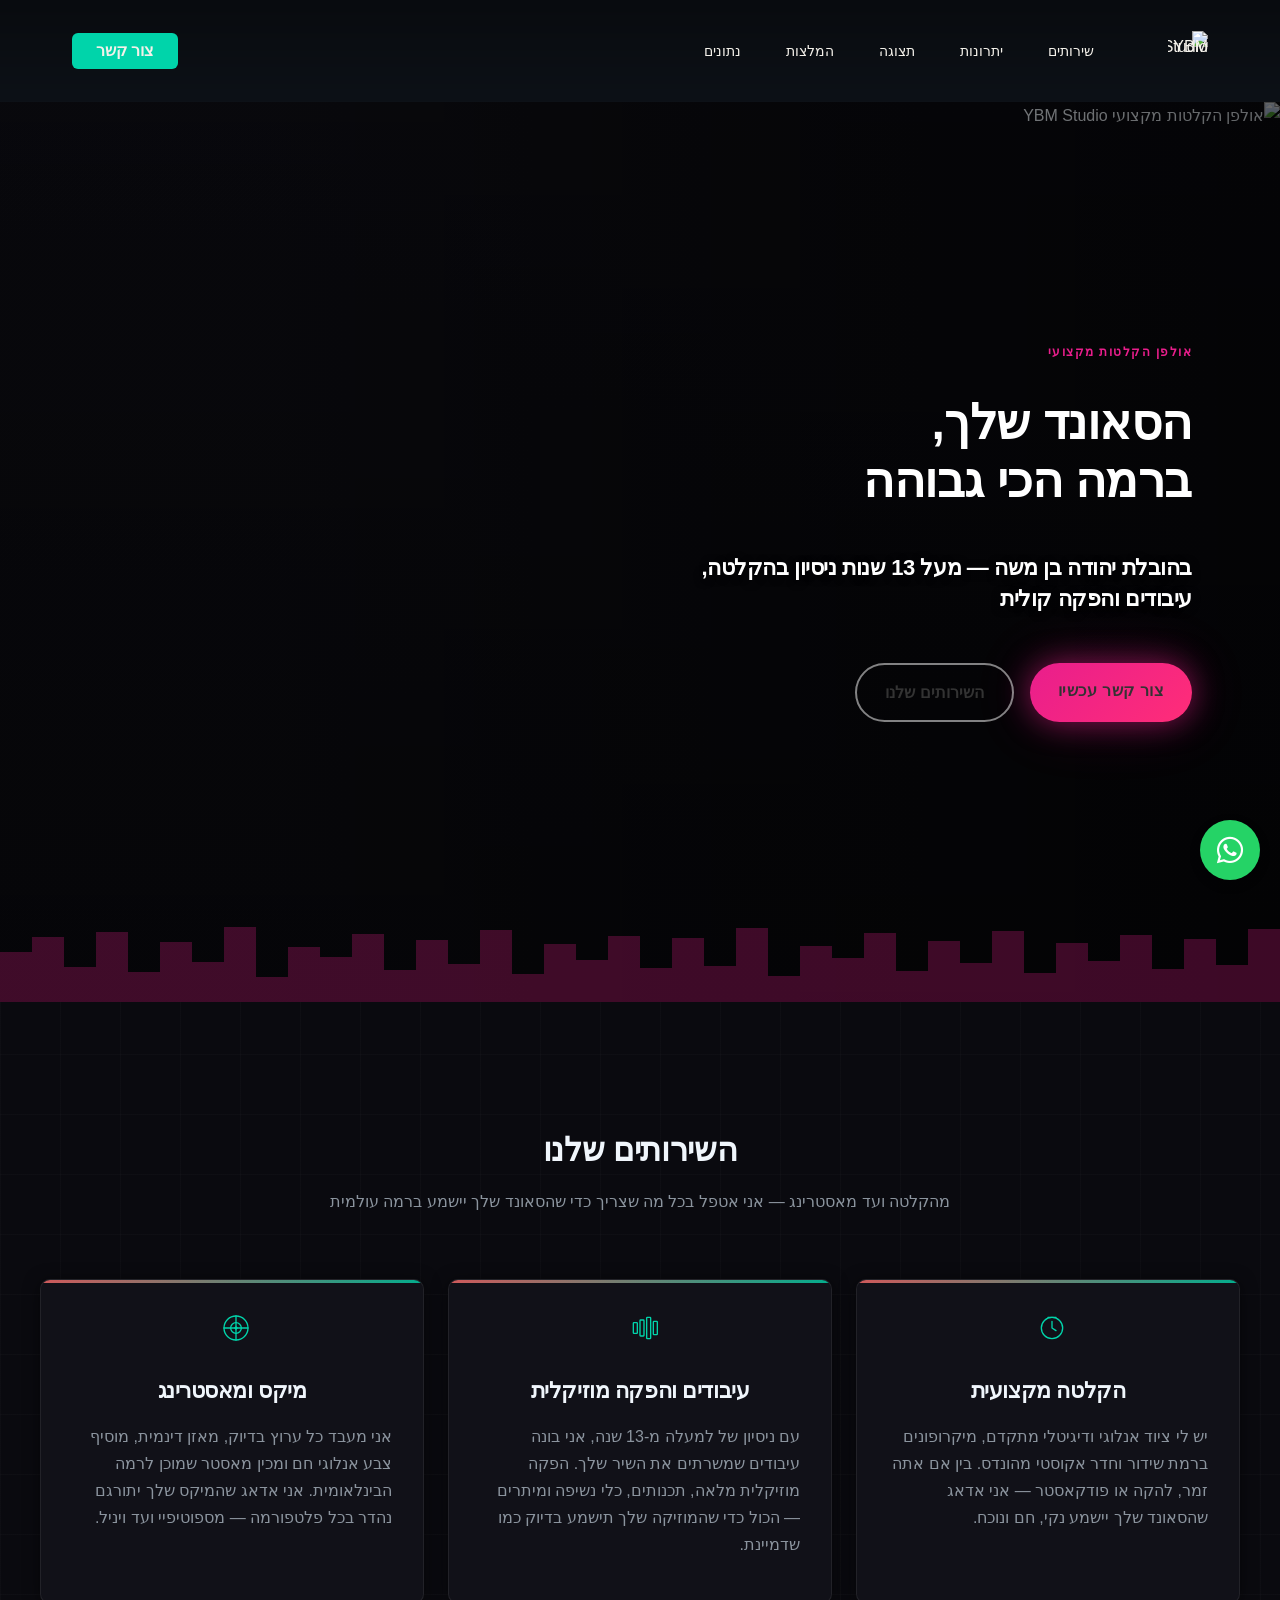
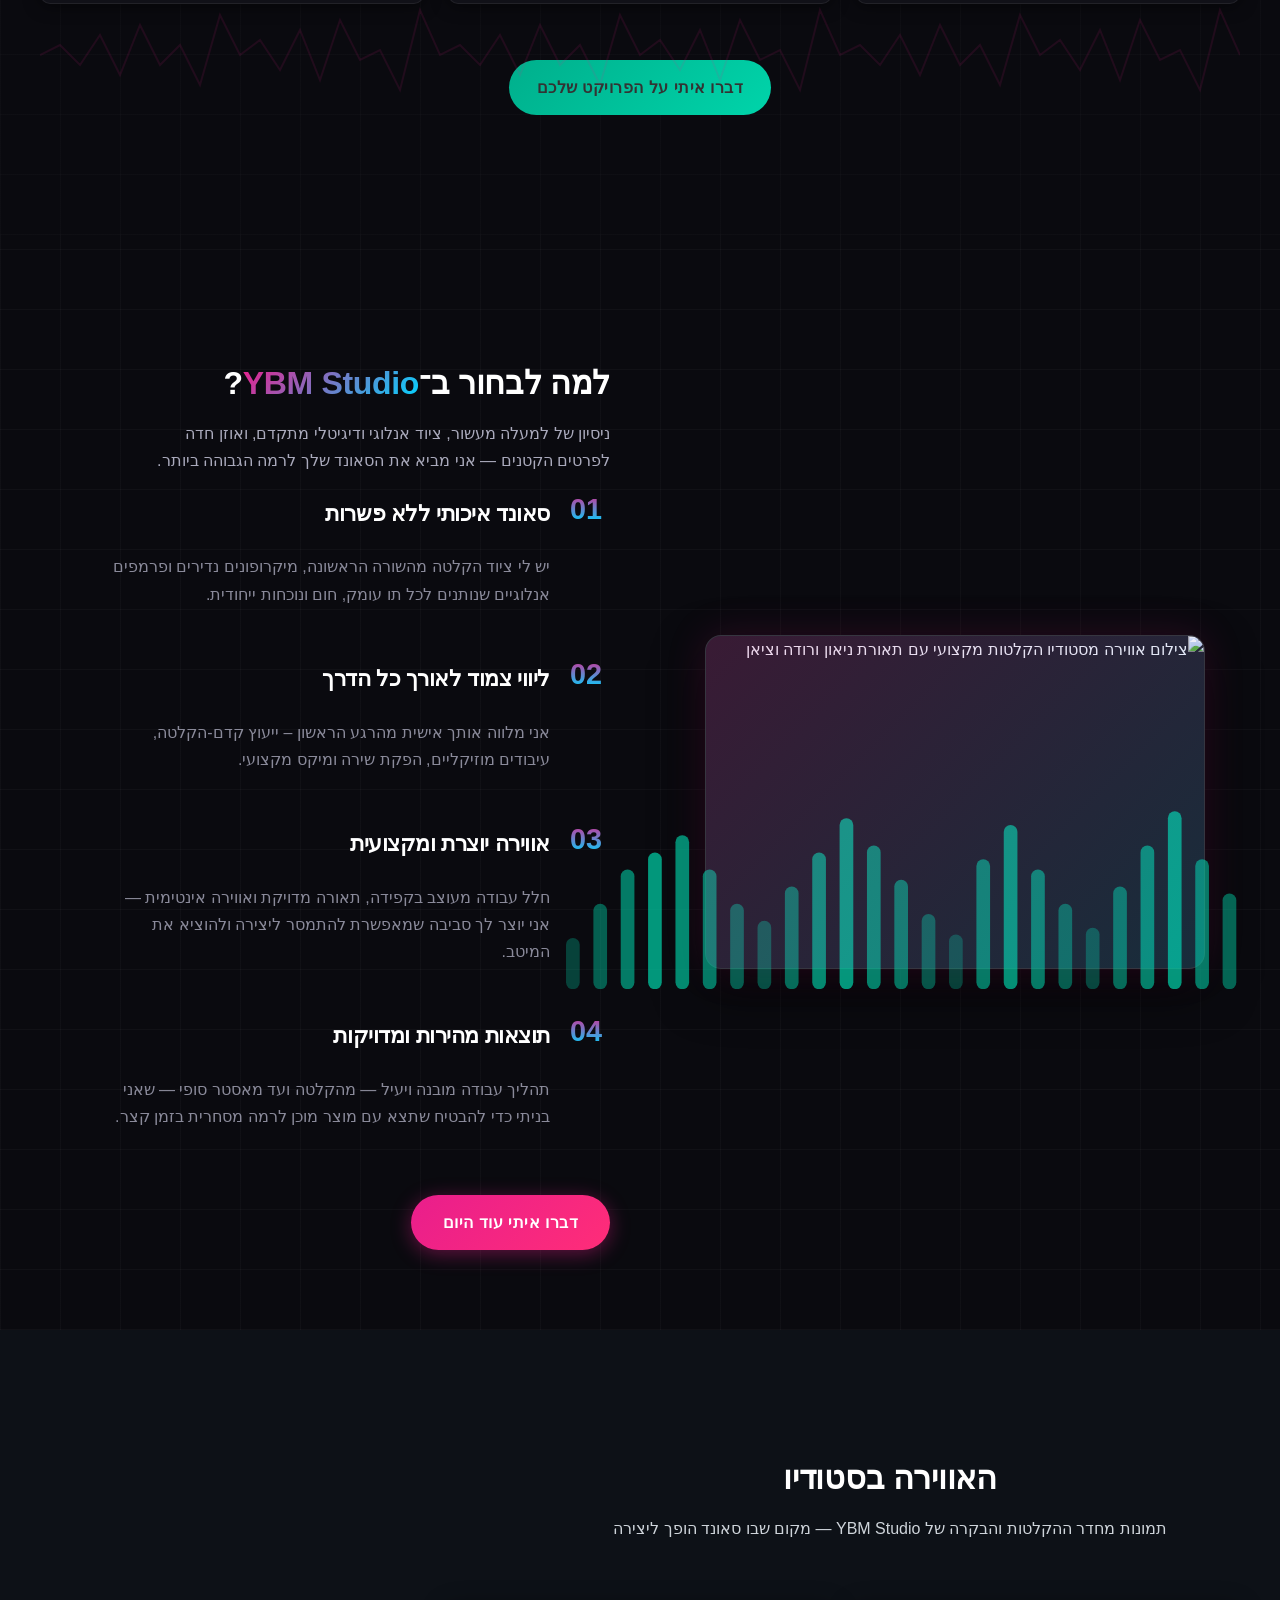
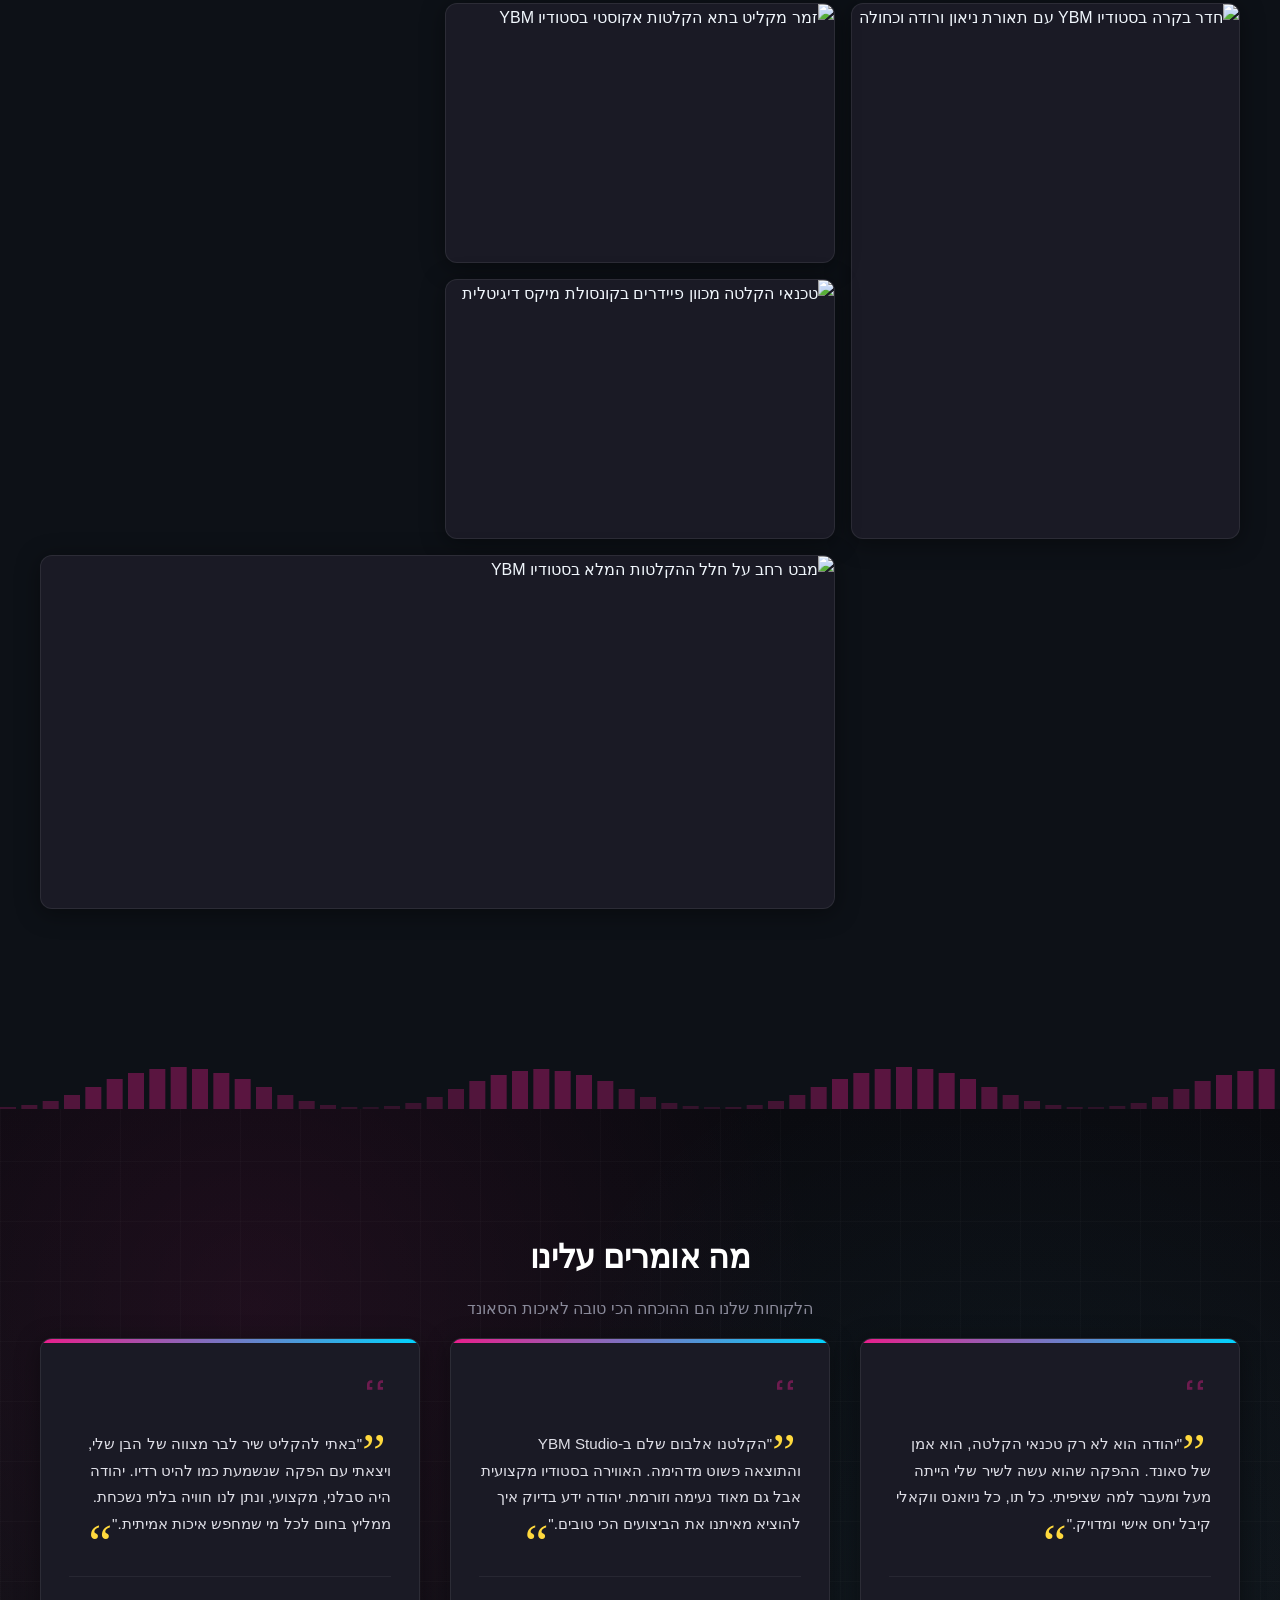
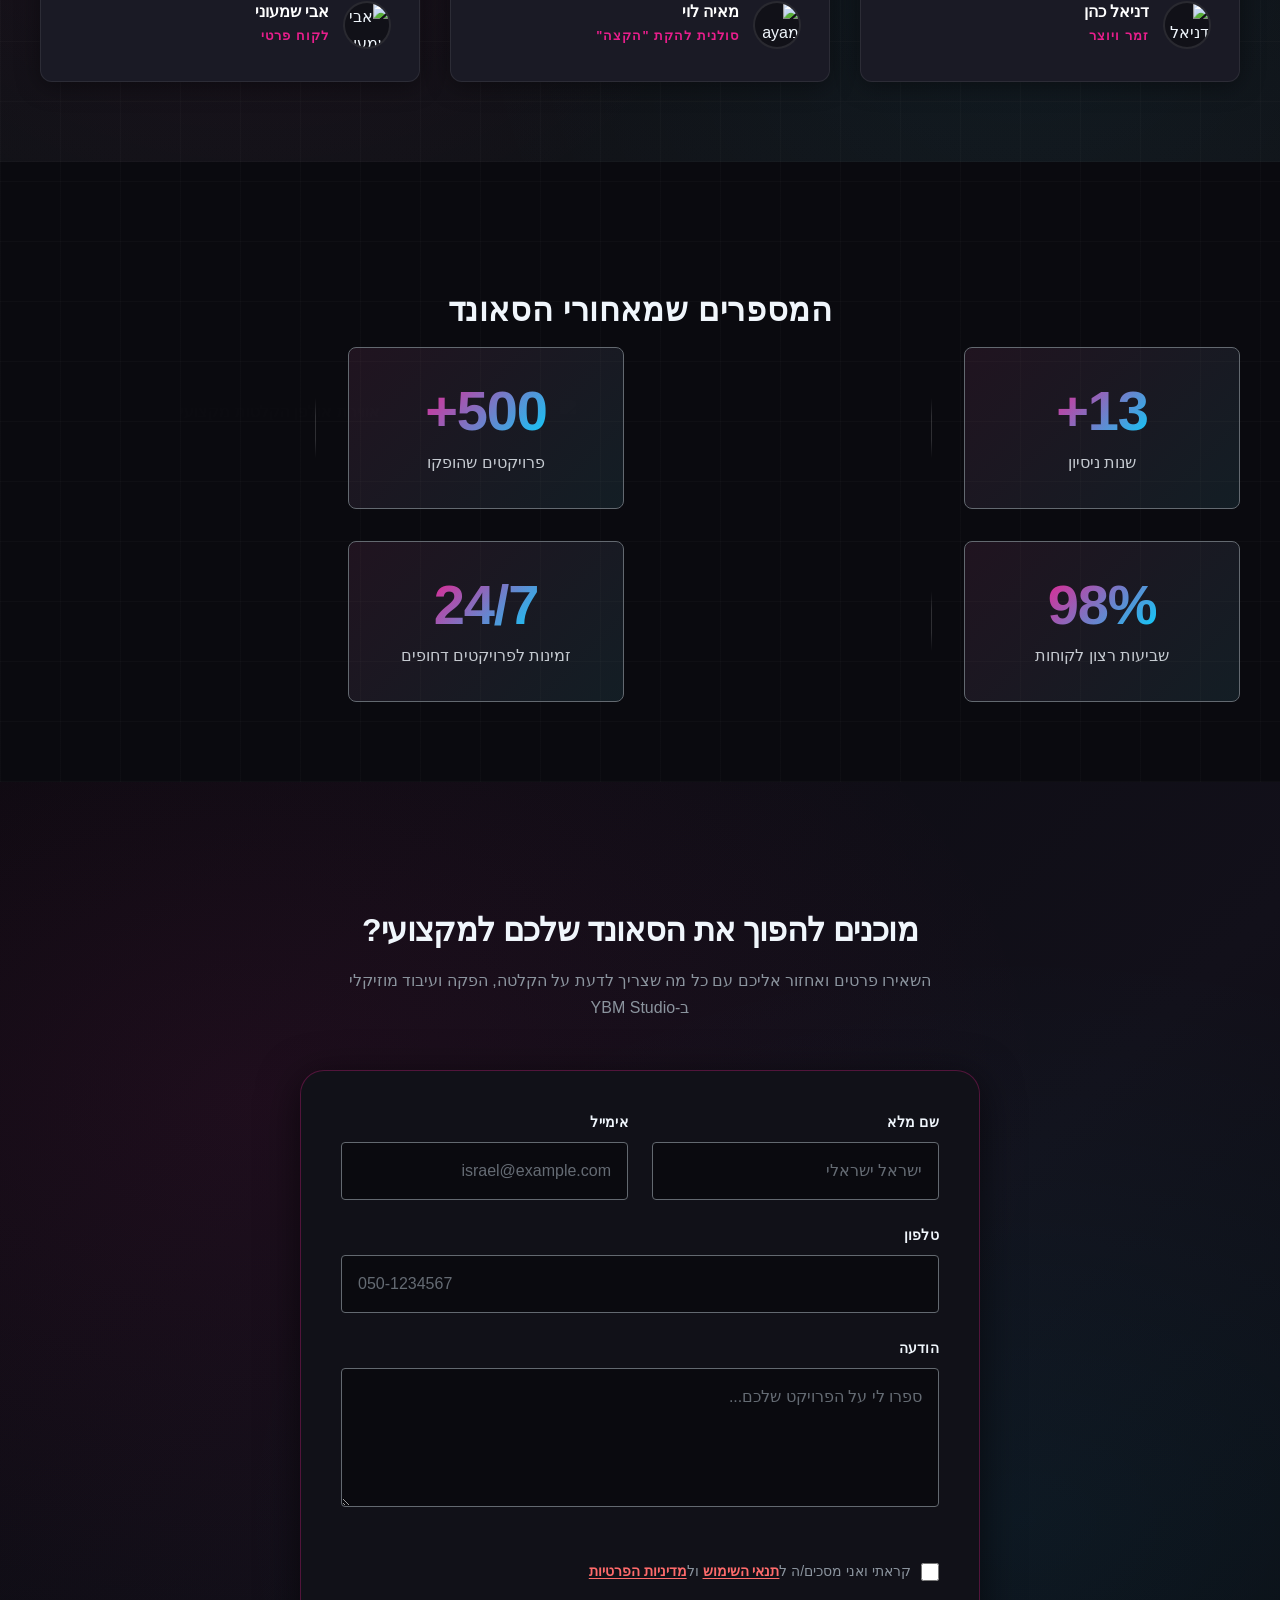
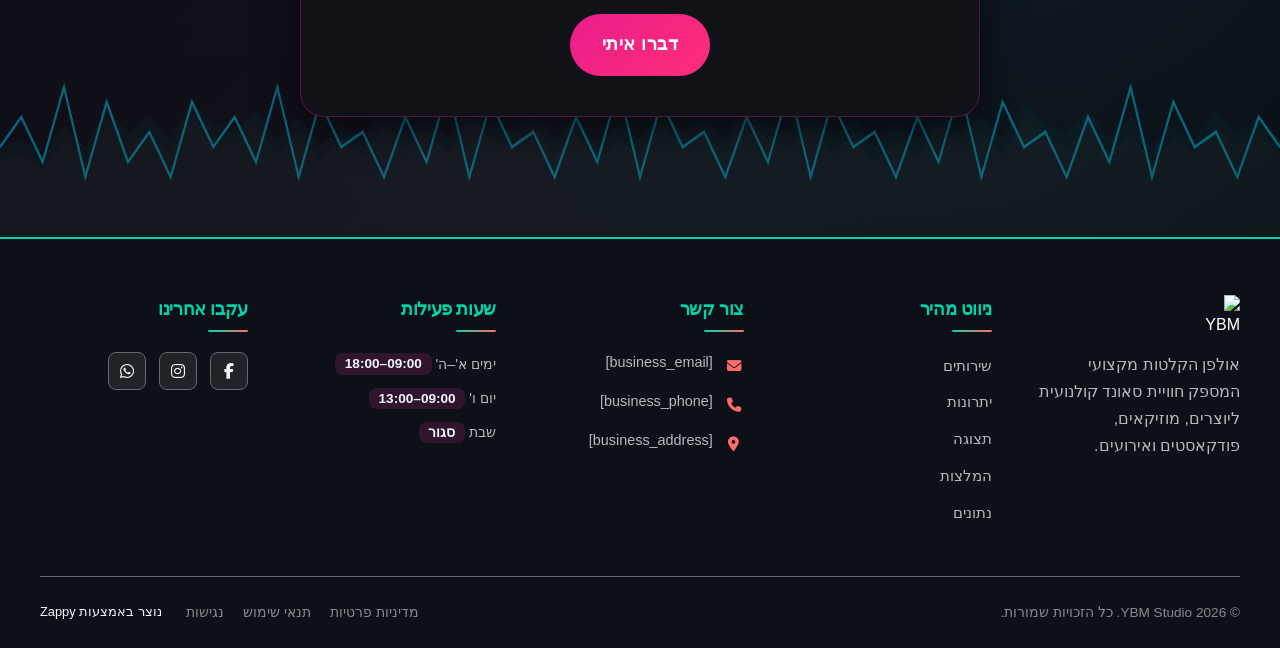
==== commit f7aa250e: "Background sync: Progressive GitHub Sync" ====
--- a/public/index.html
+++ b/public/index.html
@@ -1 +1 @@
-<!doctype html><html dir="rtl" lang="he"><head><meta charset="UTF-8"><meta content="width=device-width,initial-scale=1" name="viewport"><meta content="index, follow" name="robots"><title>הקליטו להיט באולפן מקצועי — YBM Studio</title><meta content="YBM Studio מבית יהודה בן משה – אולפן הקלטות מוביל עם 13 שנות ניסיון בהפקה ועיבודים מוזיקליים. צליל מושלם באווירה יצירתית ומלאת אנרגיה. קבעו סשן עכשיו!" name="description"><meta content="אולפן הקלטות מקצועי, recording in studio, אולפן הקטות, music studio space for rent, הפקה מוזיקלית" name="keywords"><link href="/assets/favicon.ico" rel="icon" type="image/x-icon"><link href="/assets/favicon-16x16.png" rel="icon" type="image/png" sizes="16x16"><link href="/assets/favicon-32x32.png" rel="icon" type="image/png" sizes="32x32"><link href="/assets/favicon-48x48.png" rel="icon" type="image/png" sizes="48x48"><link href="/assets/favicon-192x192.png" rel="icon" type="image/png" sizes="192x192"><link href="/assets/favicon-512x512.png" rel="icon" type="image/png" sizes="512x512"><link href="/assets/apple-touch-icon.png" rel="apple-touch-icon"><script>!function(){"use strict";var t="2a3e50f6-2c48-4250-a562-2b5f5c703716",e="https://api.zappy5.com/api/analytics/track",a=18e5,n=2592e6,o=!0,i=!0,r=!0;var s=function(){var e="zappy_visitor_"+t,a=null;try{if(a=localStorage.getItem(e)){var o=JSON.parse(a),i=Date.now();if(i-o.created<n)return o.lastSeen=i,localStorage.setItem(e,JSON.stringify(o)),o.id}}catch(t){console.warn("Zappy Analytics: LocalStorage not available")}var r="zv_"+Date.now()+"_"+Math.random().toString(36).substr(2,9);try{localStorage.setItem(e,JSON.stringify({id:r,created:Date.now(),lastSeen:Date.now()}))}catch(t){}return r}(),c=function(){var e="zappy_session_"+t,n=null;try{if(n=sessionStorage.getItem(e)){var o=JSON.parse(n),i=Date.now();if(i-o.timestamp<a)return o.timestamp=i,sessionStorage.setItem(e,JSON.stringify(o)),o.id}}catch(t){console.warn("Zappy Analytics: SessionStorage not available")}var r="zs_"+Date.now()+"_"+Math.random().toString(36).substr(2,9);try{sessionStorage.setItem(e,JSON.stringify({id:r,timestamp:Date.now()}))}catch(t){}return r}();function l(a,n){n=n||{};var o={website_id:t,event_type:a,page_path:window.location.pathname,referrer:document.referrer||"direct",visitor_id:s,session_id:c,metadata:n};if(navigator.sendBeacon){var i=new Blob([JSON.stringify(o)],{type:"application/json"});navigator.sendBeacon(e,i)}else fetch(e,{method:"POST",headers:{"Content-Type":"application/json"},body:JSON.stringify(o),keepalive:!0}).catch(function(t){console.warn("Zappy Analytics: Failed to track event",t)})}o&&l("pageview",{title:document.title,url:window.location.href}),i&&document.addEventListener("click",function(t){var e=t.target;if("BUTTON"===e.tagName||e.closest("button")){var a="BUTTON"===e.tagName?e:e.closest("button");l("click",{element:"button",text:a.textContent.trim().substring(0,100),id:a.id||null,class:a.className||null})}else if("A"===e.tagName||e.closest("a")){var n="A"===e.tagName?e:e.closest("a");l("navigation",{element:"link",text:n.textContent.trim().substring(0,100),href:n.href,external:n.hostname!==window.location.hostname})}},!0),r&&document.addEventListener("submit",function(t){var e=t.target;l("form_submit",{form_id:e.id||null,form_name:e.name||null,form_action:e.action||null,form_method:e.method||"GET"})},!0);var m=Date.now();window.addEventListener("beforeunload",function(){l("page_unload",{time_on_page:Math.floor((Date.now()-m)/1e3),page_path:window.location.pathname})}),window.zappyAnalytics={track:l,getVisitorId:function(){return s},getSessionId:function(){return c}}}()</script><script>!function(){"use strict";if(!window.zappyFireMarketingEvent){var t={begin_checkout:"checkout_started",purchase:"checkout_complete",add_to_cart:"add_to_cart",view_product:"view_product"},e={whatsapp_click:{ga4:"contact",meta:"Contact",gtm:"whatsapp_click",ecom:!1},phone_click:{ga4:"contact",meta:"Contact",gtm:"phone_click",ecom:!1},contact_form_submitted:{ga4:"generate_lead",meta:"Lead",gtm:"contact_form_submitted",ecom:!1},checkout_started:{ga4:"begin_checkout",meta:"InitiateCheckout",gtm:"begin_checkout",ecom:!0},checkout_complete:{ga4:"purchase",meta:"Purchase",gtm:"purchase",ecom:!0},product_inquiry:{ga4:"generate_lead",meta:"Lead",gtm:"product_inquiry",ecom:!1},add_to_cart:{ga4:"add_to_cart",meta:"AddToCart",gtm:"add_to_cart",ecom:!0},view_product:{ga4:"view_item",meta:"ViewContent",gtm:"view_item",ecom:!0}};window.zappyFireMarketingEvent=function(r,o,u){try{u=u||{};var p=t[r]||r,d=e[p];if(!d)return;if((o=o||{}).pagePath||o.page_path||(o.pagePath=a()),"checkout_complete"===p){var l=String(o.orderId||o.order_id||o.transaction_id||"");if(l&&function(t){if(!t)return!1;try{return"1"===sessionStorage.getItem(i(t))}catch(t){return!1}}(l))return;l&&function(t){if(t)try{sessionStorage.setItem(i(t),"1")}catch(t){}}(l)}if(!u.skipFirstParty)try{window.zappyAnalytics&&"function"==typeof window.zappyAnalytics.track&&window.zappyAnalytics.track(p,o)}catch(t){}try{if(window.dataLayer=window.dataLayer||[],d.ecom){var _=c(p,o),m={};_.transaction_id&&(m.transaction_id=_.transaction_id),null!=_.value&&(m.value=_.value),_.currency&&(m.currency=_.currency),_.items&&(m.items=_.items),window.dataLayer.push({event:d.gtm,ecommerce:m}),"checkout_complete"!==p&&"checkout_started"!==p||window.dataLayer.push({event:p,ecommerce:m})}else{var s={event:d.gtm};for(var h in o)Object.prototype.hasOwnProperty.call(o,h)&&(s[h]=o[h]);window.dataLayer.push(s)}}catch(t){}try{"function"==typeof window.gtag&&window.gtag("event",d.ga4,c(p,o))}catch(t){}try{"function"==typeof window.fbq&&window.fbq("track",d.meta,function(t,e){for(var r=n(e=e||{}),a=parseFloat(null!=e.value?e.value:null!=e.total?e.total:0)||0,c=String(e.currency||"USD").toUpperCase(),i=[],o=0,u=0;u<r.length;u++)r[u].item_id&&i.push(r[u].item_id),o+=r[u].quantity||1;if("checkout_complete"===t)return{value:a,currency:c,content_ids:i.length?i:void 0,content_type:"product",num_items:o||void 0,order_id:String(e.order_id||e.orderId||e.transaction_id||e.orderNumber||"")||void 0};if("checkout_started"===t)return{value:a,currency:c,content_ids:i.length?i:void 0,content_type:"product",num_items:o||parseInt(null!=e.itemCount?e.itemCount:0,10)||void 0};if("add_to_cart"===t){var p=String(e.productId||e.product_id||i[0]||"");return{value:a||(r[0]?r[0].price*r[0].quantity:0),currency:c,content_ids:p?[p]:i.length?i:void 0,content_type:"product",content_name:e.productName||e.product_name||r[0]&&r[0].item_name,num_items:parseInt(null!=e.quantity?e.quantity:o||1,10)||1}}if("view_product"===t){var d=String(e.productId||e.product_id||i[0]||"");return{value:a||parseFloat(null!=e.price?e.price:0)||0,currency:c,content_ids:d?[d]:i.length?i:void 0,content_type:"product",content_name:e.productName||e.product_name||r[0]&&r[0].item_name}}return"whatsapp_click"===t||"phone_click"===t?{content_name:"whatsapp_click"===t?"WhatsApp":"Phone",content_category:"contact"}:"contact_form_submitted"===t||"product_inquiry"===t?{content_name:"product_inquiry"===t?"Product inquiry":"Contact form",content_category:e.productName||e.product_name||void 0}:e}(p,o))}catch(t){}}catch(t){}};var r=Object.create(null);document.addEventListener("click",function(t){try{var e=t.target;if(!e)return;var r=u(e,".whatsapp-float, a.whatsapp-float, [data-zappy-whatsapp]"),n=function(t){for(var e=t;e&&e!==document;){if("A"===e.tagName)return e;e=e.parentElement}return null}(e),c=n&&n.href||"";if(r||n&&function(t){if(!t)return!1;var e=String(t).toLowerCase();return-1!==e.indexOf("wa.me/")||-1!==e.indexOf("api.whatsapp.com")||-1!==e.indexOf("whatsapp.com/send")||0===e.indexOf("whatsapp:")}(c)){if(!o("wa:"+c)){var i=r?"float":"link";window.zappyFireMarketingEvent("whatsapp_click",{source:i,href:c||null,pagePath:a()})}return}var p=u(e,".phone-header-btn, .nav-phone-btn, .call-btn, [data-zappy-phone]"),d="";if(n&&n.href&&0===String(n.href).toLowerCase().indexOf("tel:")?d=n.href:p&&p.href&&0===String(p.href).toLowerCase().indexOf("tel:")&&(d=p.href),p||d){var l="";return d&&(l=String(d).replace(/^tel:/i,"").trim()),void(o("tel:"+(l||p&&p.id||"btn"))||window.zappyFireMarketingEvent("phone_click",{source:p?"button":"link",phone:l||null,href:d||null,pagePath:a()}))}}catch(t){}},!0)}function a(){try{if(window.ZAPPY_CONFIG&&window.ZAPPY_CONFIG.currentPagePath)return window.ZAPPY_CONFIG.currentPagePath}catch(t){}try{return window.location.pathname||"/"}catch(t){return"/"}}function n(t){var e=(t=t||{}).items||t.cartItems||t.cart_items||t.lineItems||[];Array.isArray(e)||(e=[]);for(var r=[],a=0;a<e.length;a++){var n=e[a];if(n&&"object"==typeof n){var c=String(n.item_id||n.productId||n.product_id||n.id||"").trim(),i=String(n.item_name||n.productName||n.product_name||n.name||"").trim(),o=parseFloat(null!=n.price?n.price:null!=n.unitPrice?n.unitPrice:0)||0,u=Math.max(1,parseInt(null!=n.quantity?n.quantity:null!=n.qty?n.qty:1,10)||1);(c||i)&&r.push({item_id:c||i,item_name:i||c,price:o,quantity:u})}}return r}function c(t,e){var r=n(e=e||{}),c=parseFloat(null!=e.value?e.value:null!=e.total?e.total:0)||0,i=String(e.currency||"USD").toUpperCase();if("checkout_complete"===t)return{transaction_id:String(e.transaction_id||e.orderId||e.order_id||e.orderNumber||"")||void 0,value:c,currency:i,items:r};if("checkout_started"===t)return{value:c,currency:i,items:r};if("add_to_cart"===t){var o=r.length?r:[{item_id:String(e.productId||e.product_id||""),item_name:String(e.productName||e.product_name||""),price:parseFloat(null!=e.value?e.value:null!=e.price?e.price:0)||0,quantity:parseInt(null!=e.quantity?e.quantity:1,10)||1}].filter(function(t){return t.item_id||t.item_name});return{value:c||(o[0]?o[0].price*o[0].quantity:0),currency:i,items:o}}if("view_product"===t){var u=r.length?r:[{item_id:String(e.productId||e.product_id||""),item_name:String(e.productName||e.product_name||""),price:parseFloat(null!=e.price?e.price:null!=e.value?e.value:0)||0,quantity:1}].filter(function(t){return t.item_id||t.item_name});return{currency:i,value:c||(u[0]?u[0].price:0),items:u}}return"whatsapp_click"===t||"phone_click"===t?{method:"whatsapp_click"===t?"whatsapp":"phone",page_path:e.pagePath||a()}:"contact_form_submitted"===t||"product_inquiry"===t?{page_path:e.pagePath||a()}:e}function i(t){return"zappy_purchase_fired_"+String(t||"")}function o(t){var e=Date.now();return!!(r[t]&&e-r[t]<800)||(r[t]=e,!1)}function u(t,e){return t&&t.closest?t.closest(e):null}}()</script><meta content="הקליטו להיט באולפן מקצועי — YBM Studio" property="og:title"><meta content="YBM Studio מבית יהודה בן משה – אולפן הקלטות מוביל עם 13 שנות ניסיון בהפקה ועיבודים מוזיקליים. צליל מושלם באווירה יצירתית ומלאת אנרגיה. קבעו סשן עכשיו!" property="og:description"><meta content="summary_large_image" name="twitter:card"><meta content="הקליטו להיט באולפן מקצועי — YBM Studio" name="twitter:title"><meta content="YBM Studio מבית יהודה בן משה – אולפן הקלטות מוביל עם 13 שנות ניסיון בהפקה ועיבודים מוזיקליים. צליל מושלם באווירה יצירתית ומלאת אנרגיה. קבעו סשן עכשיו!" name="twitter:description"><meta content="website" property="og:type"><meta content="he_IL" property="og:locale"><style>.skip-link{position:absolute;top:0;left:0;transform:translateY(-200%);padding:12px 18px;background:var(--bg-dark,#1a1a1a);color:var(--text-light,#fff);font-weight:600;border-radius:0 0 8px 0;z-index:10000}.skip-link:focus{transform:none;outline:2px solid var(--ring,#fff);outline-offset:2px}:focus-visible{outline:2px solid var(--ring,currentColor);outline-offset:3px}</style><link href="/assets/favicon.ico" rel="icon" type="image/x-icon"><link href="/assets/favicon-16x16.png" rel="icon" type="image/png" sizes="16x16"><link href="/assets/favicon-32x32.png" rel="icon" type="image/png" sizes="32x32"><link href="/assets/favicon-48x48.png" rel="icon" type="image/png" sizes="48x48"><link href="/assets/favicon-192x192.png" rel="icon" type="image/png" sizes="192x192"><link href="/assets/favicon-512x512.png" rel="icon" type="image/png" sizes="512x512"><link href="/assets/apple-touch-icon.png" rel="apple-touch-icon"><link href="https://cdn.jsdelivr.net/npm/vanilla-cookieconsent@3/dist/cookieconsent.css" rel="stylesheet"><style data-zappy-section-v2-css="true">.index-hero-section{position:relative;overflow:hidden;min-height:100vh;display:flex;align-items:center;justify-content:flex-start;background-color:#0a0a0f;color:var(--text-light);direction:rtl;text-align:right}.index-hero-section .hero-bg-image{position:absolute;inset:0;width:100%;height:100%;object-fit:cover;z-index:0}.index-hero-section .hero-scrim{position:absolute;inset:0;z-index:1;pointer-events:none;background-image:linear-gradient(135deg,rgba(10,10,15,.95) 0,rgba(18,16,26,.52) 45%,rgba(10,10,15,.14) 70%,rgba(10,10,15,.06) 100%)}.index-hero-section .neon-waveform{position:absolute;bottom:0;inset-inline-start:0;width:100%;height:80px;z-index:2;pointer-events:none;display:block}.index-hero-section .hero-content{position:relative;z-index:10;max-width:1200px;width:100%;margin:0 auto;padding:120px 48px 80px;display:flex;flex-direction:column;align-items:flex-start;gap:20px}.index-hero-section .hero-label{font-size:.75rem;font-weight:700;letter-spacing:.12em;text-transform:uppercase;color:#e91e8c;margin-bottom:4px;display:block}.index-hero-section .hero-title{font-size:3.5rem;font-weight:900;letter-spacing:-.01em;line-height:1.05;color:#fff;margin:0;max-width:700px}.index-hero-section .hero-subtitle{font-size:1.2rem;font-weight:400;line-height:1.6;color:#fff;margin:0;max-width:560px;text-shadow:0 2px 8px rgba(0,0,0,.7)}.index-hero-section .hero-ctas{display:flex;flex-wrap:wrap;gap:16px;margin-top:12px}.index-hero-section .btn-primary{background:linear-gradient(135deg,#e91e8c 0,#ff2d78 100%);color:#fff;padding:14px 28px;border-radius:50px;border:none;font-weight:700;font-size:1rem;letter-spacing:.03em;cursor:pointer;text-decoration:none;display:inline-block;transition:all .35s cubic-bezier(.4, 0, .2, 1);box-shadow:0 0 30px rgba(233,30,140,.5),0 0 60px rgba(233,30,140,.2)}.index-hero-section .btn-primary:hover{transform:translateY(-3px);box-shadow:0 0 40px rgba(233,30,140,.7),0 0 80px rgba(233,30,140,.3)}.index-hero-section .btn-secondary{background:0 0;color:#fff;padding:14px 28px;border-radius:50px;border:2px solid rgba(255,255,255,.5);font-weight:600;font-size:1rem;cursor:pointer;text-decoration:none;display:inline-block;transition:all .35s cubic-bezier(.4, 0, .2, 1)}.index-hero-section .btn-secondary:hover{background:rgba(255,255,255,.08);border-color:#00d4ff;color:#00d4ff;transform:translateY(-3px);box-shadow:0 0 30px rgba(0,212,255,.3)}@media (max-width:768px){.index-hero-section{min-height:100vh;padding-top:100px}.index-hero-section .hero-content{padding:100px 20px 60px;gap:14px}.index-hero-section .hero-title{font-size:2.4rem;max-width:100%}.index-hero-section .hero-subtitle{font-size:1rem;max-width:100%}.index-hero-section .hero-ctas{flex-direction:column;width:100%;gap:12px}.index-hero-section .btn-primary,.index-hero-section .btn-secondary{text-align:center;width:100%}}.hero .hero-title,.hero h1,.hero-section h1,.hero-title,[class*=hero-] h1,[class~=hero] h1{font-size:48px!important;line-height:1.2!important}@media (max-width:1024px){.hero .hero-title,.hero h1,.hero-section h1,.hero-title,[class*=hero-] h1,[class~=hero] h1{font-size:36px!important}}@media (max-width:768px){.hero .hero-title,.hero h1,.hero-section h1,.hero-title,[class*=hero-] h1,[class~=hero] h1{font-size:28px!important}}</style><style data-zappy-section-v2-css="true">.index-services-section{background-color:#0a0a0f;background-image:repeating-linear-gradient(0deg,rgba(255,255,255,.02) 0,rgba(255,255,255,.02) 1px,transparent 1px,transparent 60px),repeating-linear-gradient(90deg,rgba(255,255,255,.02) 0,rgba(255,255,255,.02) 1px,transparent 1px,transparent 60px);color:var(--text-light);padding:100px 16px 120px;position:relative;overflow:hidden;direction:rtl}.index-services-section__container{max-width:1200px;margin:0 auto;position:relative;z-index:2}.index-services-section__header{text-align:center;margin-bottom:64px}.index-services-section__title{font-size:2.2rem;font-weight:800;letter-spacing:-.01em;line-height:1.15;color:#fff;margin:0 0 16px 0;font-family:Assistant,Heebo,Arial,sans-serif;text-align:center}.index-services-section__subtitle{font-size:1rem;font-weight:400;line-height:1.7;color:#8a8a9a;max-width:600px;margin:0 auto;text-align:center}.index-services-section__grid{display:grid;grid-template-columns:repeat(3,1fr);gap:32px;margin-bottom:56px;direction:rtl}.index-services-section__card{background:#111118;border-radius:10px;border:1px solid rgba(255,255,255,.07);padding:2.5rem 1.5rem 2rem;text-align:center;box-shadow:0 2px 16px rgba(0,0,0,.5);position:relative;transition:transform .3s ease,box-shadow .3s ease;display:flex;flex-direction:column;align-items:center;min-width:0}.index-services-section__card:hover{transform:translateY(-6px);box-shadow:0 8px 40px rgba(0,0,0,.8),0 0 30px rgba(233,30,140,.15)}.index-services-section__card-accent{position:absolute;top:0;inset-inline-start:20%;inset-inline-end:20%;height:3px;background:linear-gradient(90deg,#e91e8c,#00d4ff);border-radius:0 0 4px 4px;opacity:.8}.index-services-section__card-icon{width:56px;height:56px;margin-bottom:24px;color:#e91e8c;transition:color .3s ease,filter .3s ease}.index-services-section__card:hover .index-services-section__card-icon{color:#00d4ff;filter:drop-shadow(0 0 12px rgba(0, 212, 255, .6))}.index-services-section__card-icon svg{width:100%;height:100%;display:block}.index-services-section__card-title{font-size:1.4rem;font-weight:700;line-height:1.3;color:#fff;margin:0 0 12px 0;font-family:Assistant,Heebo,Arial,sans-serif;text-align:center}.index-services-section__card-text{font-size:.95rem;font-weight:400;line-height:1.7;color:#8a8a9a;margin:0;text-align:center;max-width:320px}.index-services-section__cta{text-align:center;margin-top:8px}.index-services-section__btn{background:linear-gradient(135deg,#e91e8c 0,#ff2d78 100%);color:#fff;padding:14px 28px;border-radius:50px;border:none;font-weight:700;font-size:1rem;letter-spacing:.03em;cursor:pointer;text-decoration:none;display:inline-block;transition:box-shadow .3s ease,transform .3s ease;font-family:Assistant,Heebo,Arial,sans-serif}.index-services-section__btn:hover{box-shadow:0 0 30px rgba(233,30,140,.5),0 0 60px rgba(233,30,140,.2);transform:translateY(-2px)}.index-services-section__waveform{position:absolute;bottom:0;inset-inline-start:0;width:100%;height:120px;pointer-events:none;z-index:1;opacity:.35}.index-services-section__waveform svg{width:100%;height:100%;display:block}@media (max-width:768px){.index-services-section{padding:80px 16px 100px}.index-services-section__header{margin-bottom:48px}.index-services-section__title{font-size:1.8rem}.index-services-section__grid{grid-template-columns:1fr!important;gap:24px}.index-services-section__card{padding:2rem 1.25rem 1.5rem}.index-services-section__card-text{max-width:100%}.index-services-section__waveform{height:80px}}@media (min-width:769px) and (max-width:1024px){.index-services-section__grid{grid-template-columns:repeat(2,1fr);gap:24px}}</style><style data-zappy-section-v2-css="true">.index-benefits-section{background-color:#0a0a0f;background-image:radial-gradient(circle at 80% 20%,rgba(233,30,140,.06) 0,transparent 50%),radial-gradient(circle at 20% 80%,rgba(0,212,255,.05) 0,transparent 50%),linear-gradient(180deg,#0a0a0f 0,#111118 100%);color:var(--text-light);position:relative;overflow:hidden;padding:100px 16px 80px;direction:rtl}.index-benefits-section-container{position:relative;z-index:2;max-width:1200px;margin:0 auto;display:grid;grid-template-columns:1fr 1fr;align-items:center;gap:60px}.index-benefits-grid-overlay{position:absolute;inset:0;z-index:0;pointer-events:none;background-image:repeating-linear-gradient(0deg,rgba(255,255,255,.02) 0,rgba(255,255,255,.02) 1px,transparent 1px,transparent 60px),repeating-linear-gradient(90deg,rgba(255,255,255,.02) 0,rgba(255,255,255,.02) 1px,transparent 1px,transparent 60px);opacity:.5}.index-benefits-media-wrapper{position:relative;display:flex;flex-direction:column;align-items:center;justify-content:center}.index-benefits-image-frame{position:relative;border-radius:16px;overflow:hidden;border:1px solid rgba(255,255,255,.12);box-shadow:0 0 40px rgba(233,30,140,.15),0 20px 50px rgba(0,0,0,.6);background:#1a1a25;width:100%;max-width:500px}.index-benefits-image-frame img{display:block;width:100%;height:auto;object-fit:cover;position:relative;z-index:1}.index-benefits-image-glow{position:absolute;inset:0;z-index:2;background:linear-gradient(135deg,rgba(233,30,140,.15) 0,rgba(0,212,255,.1) 100%);pointer-events:none}.index-benefits-waveform-decoration{position:absolute;bottom:-20px;inset-inline-start:-10px;width:120%;z-index:0;pointer-events:none;opacity:.7}.index-benefits-waveform-decoration svg{display:block;width:100%;height:auto}.index-benefits-content-wrapper{display:flex;flex-direction:column;align-items:flex-start}.index-benefits-headline{font-family:Assistant,Heebo,Arial,sans-serif;font-size:2.2rem;font-weight:800;letter-spacing:-.01em;line-height:1.15;color:#fff;margin:0 0 16px 0;text-align:start}.index-benefits-highlight{background:linear-gradient(135deg,#e91e8c 0,#00d4ff 100%);-webkit-background-clip:text;background-clip:text;-webkit-text-fill-color:transparent;color:transparent}.index-benefits-subheadline{font-size:1.05rem;font-weight:400;line-height:1.8;color:#aaaabc;margin:0 0 40px 0;text-align:start;max-width:480px}.index-benefits-list{list-style:none;padding:0;margin:0 0 40px 0;display:flex;flex-direction:column;gap:32px;width:100%;max-width:500px}.index-benefits-item{display:flex;flex-direction:row;align-items:flex-start;gap:20px}.index-benefits-item-number{font-family:Assistant,Heebo,Arial,sans-serif;font-size:1.8rem;font-weight:800;line-height:1;color:transparent;background:linear-gradient(180deg,#e91e8c 0,#00d4ff 100%);-webkit-background-clip:text;background-clip:text;-webkit-text-fill-color:transparent;flex-shrink:0;width:40px;text-align:end;padding-block-start:4px}.index-benefits-item-content{display:flex;flex-direction:column;gap:8px}.index-benefits-item-title{font-size:1.4rem;font-weight:700;line-height:1.3;color:#fff;margin:0;text-align:start}.index-benefits-item-desc{font-size:.95rem;font-weight:400;line-height:1.7;color:#8a8a9a;margin:0;text-align:start}.index-benefits-cta{display:inline-flex;align-items:center;justify-content:center;background:linear-gradient(135deg,#e91e8c 0,#ff2d78 100%);color:#fff;padding:14px 32px;border-radius:50px;border:none;font-weight:700;font-size:1rem;letter-spacing:.03em;text-decoration:none;cursor:pointer;transition:box-shadow .3s ease,transform .2s ease;box-shadow:0 4px 20px rgba(233,30,140,.4);margin-block-start:8px}.index-benefits-cta:hover{box-shadow:0 8px 30px rgba(233,30,140,.6);transform:translateY(-2px)}@media (max-width:768px){.index-benefits-section{padding:80px 16px 60px}.index-benefits-section-container{grid-template-columns:1fr!important;gap:40px}.index-benefits-media-wrapper{order:-1;max-width:400px;margin:0 auto}.index-benefits-waveform-decoration{width:110%;bottom:-15px;inset-inline-start:-5px}.index-benefits-headline{font-size:1.8rem;text-align:center;width:100%}.index-benefits-subheadline{text-align:center;max-width:100%;font-size:.95rem}.index-benefits-content-wrapper{align-items:center}.index-benefits-list{max-width:100%;gap:24px}.index-benefits-item{flex-direction:column;align-items:center;text-align:center;gap:8px}.index-benefits-item-number{text-align:center;width:auto;font-size:2rem}.index-benefits-item-title{text-align:center;font-size:1.2rem}.index-benefits-item-desc{text-align:center}.index-benefits-cta{width:auto;padding:14px 40px}}@media (min-width:769px) and (max-width:1024px){.index-benefits-section-container{gap:40px}.index-benefits-headline{font-size:2rem}.index-benefits-item-title{font-size:1.2rem}}</style><style data-zappy-section-v2-css="true">.index-showcase-section{background:#0a0a0f;color:var(--text-light);position:relative;overflow:hidden;padding:80px 16px 100px;direction:rtl}.index-showcase-section .showcase-container{max-width:1200px;margin:0 auto;position:relative;z-index:1}.index-showcase-section .showcase-header{text-align:center;margin-bottom:48px}.index-showcase-section .showcase-title{font-size:2.2rem;font-weight:800;letter-spacing:-.01em;line-height:1.15;color:#fff;margin:0 0 16px 0;font-family:Assistant,Heebo,Arial,sans-serif}.index-showcase-section .showcase-subtitle{font-size:1.05rem;line-height:1.8;color:#aaaabc;margin:0 auto;max-width:600px;font-family:'Noto Sans Hebrew',Assistant,Arial,sans-serif}.index-showcase-section .showcase-grid{display:grid;grid-template-columns:1fr 1fr 1fr;grid-template-rows:auto auto;gap:16px;direction:rtl}.index-showcase-section .showcase-item-vertical{grid-row:span 2;grid-column:1}.index-showcase-section .showcase-item-horizontal{grid-column:2}.index-showcase-section .showcase-item-wide{grid-column:2/span 2}.index-showcase-section .showcase-item{position:relative;border-radius:12px;overflow:hidden;background:#1a1a25;border:1px solid rgba(255,255,255,.08);box-shadow:0 4px 24px rgba(0,0,0,.4);cursor:pointer;transition:transform .3s ease,box-shadow .3s ease}.index-showcase-section .showcase-item:hover{transform:translateY(-4px);box-shadow:0 8px 40px rgba(233,30,140,.35)}.index-showcase-section .showcase-image-wrapper{width:100%;height:100%;position:relative;overflow:hidden}.index-showcase-section .showcase-image-wrapper img{width:100%;height:100%;object-fit:cover;display:block;transition:transform .5s ease}.index-showcase-section .showcase-item:hover .showcase-image-wrapper img{transform:scale(1.05)}.index-showcase-section .showcase-overlay{position:absolute;bottom:0;inset-inline-start:0;inset-inline-end:0;padding:24px 20px;background:linear-gradient(to top,rgba(0,0,0,.85) 0,rgba(0,0,0,.4) 60%,transparent 100%);opacity:0;transform:translateY(10px);transition:opacity .3s ease,transform .3s ease;pointer-events:none}.index-showcase-section .showcase-item:hover .showcase-overlay{opacity:1;transform:translateY(0)}.index-showcase-section .showcase-caption{display:block;font-size:.95rem;font-weight:600;color:#fff;text-align:start;font-family:Assistant,Heebo,Arial,sans-serif;text-shadow:0 2px 8px rgba(0,0,0,.6)}.index-showcase-section .showcase-waveform{position:absolute;bottom:0;inset-inline-start:0;width:100%;height:60px;pointer-events:none;z-index:0;opacity:.35}.index-showcase-section .showcase-waveform svg{display:block;width:100%;height:100%}@media (max-width:768px){.index-showcase-section{padding:60px 16px 80px}.index-showcase-section .showcase-header{margin-bottom:32px}.index-showcase-section .showcase-title{font-size:1.8rem}.index-showcase-section .showcase-subtitle{font-size:.95rem;padding:0 8px}.index-showcase-section .showcase-grid{grid-template-columns:1fr 1fr!important;gap:12px}.index-showcase-section .showcase-item-vertical{grid-row:span 2;grid-column:1}.index-showcase-section .showcase-item-horizontal{grid-column:2}.index-showcase-section .showcase-item-wide{grid-column:1/span 2}.index-showcase-section .showcase-overlay{opacity:1;transform:translateY(0);padding:16px 12px;background:linear-gradient(to top,rgba(0,0,0,.9) 0,rgba(0,0,0,.5) 60%,transparent 100%)}.index-showcase-section .showcase-caption{font-size:.85rem}.index-showcase-section .showcase-waveform{height:40px}}@media (max-width:480px){.index-showcase-section .showcase-grid{grid-template-columns:1fr!important;gap:12px}.index-showcase-section .showcase-item-vertical{grid-row:auto;grid-column:1}.index-showcase-section .showcase-item-horizontal{grid-column:1}.index-showcase-section .showcase-item-wide{grid-column:1}.index-showcase-section .showcase-item-vertical .showcase-image-wrapper{aspect-ratio:3/4}.index-showcase-section .showcase-item-horizontal .showcase-image-wrapper,.index-showcase-section .showcase-item-wide .showcase-image-wrapper{aspect-ratio:3/2}}</style><style id="zappy-critical-above-fold-css">html{box-sizing:border-box;-webkit-text-size-adjust:100%}*,::after,::before{box-sizing:inherit}body{margin:0;min-width:320px;overflow-x:clip}img,svg,video{max-width:100%;height:auto}main{display:block}.container{width:min(100% - 32px,1200px);margin-inline:auto}.navbar,header .navbar,header[role=banner],nav.navbar{position:relative;z-index:1000;width:100%}.nav-container,.navbar .container{display:flex;align-items:center;justify-content:space-between;min-height:64px}.logo,.logo-link img{display:block;width:35px;height:35px;object-fit:contain}#navMenu,.nav-menu{list-style:none;margin:0;padding:0}#navMenu a,.nav-menu a,.navbar .nav-links a,.navbar a{color:inherit;text-decoration:none}#navMenu .sub-menu,.nav-menu .sub-menu,.navbar .sub-menu{display:none}.fa,.fa-brands,.fa-regular,.fa-solid,.fab,.far,.fas{display:inline-block;min-width:1em;text-align:center}html:not(#zappy-noop) .navbar:has(.nav-ecommerce-icons)>.phone-header-btn,html:not(#zappy-noop)[data-zappy-site-type=ecommerce] .phone-header-btn{display:none!important;visibility:hidden!important;width:0!important;height:0!important;pointer-events:none!important}.zappy-preview-empty-store-cta{display:none!important;visibility:hidden!important;height:0!important;max-height:0!important;overflow:hidden!important;margin:0!important;padding:0!important;border:0!important;box-shadow:none!important}.zappy-catalog-menu{background:var(--surface-color,var(--surface,linear-gradient(135deg,#f8f9fa 0,#fff 100%)));border-bottom:1px solid var(--border-color,#e5e7eb);padding:0;position:sticky;top:0;z-index:90}.zappy-catalog-menu.rtl,.zappy-catalog-menu[dir=rtl]{direction:rtl}.zappy-catalog-menu.ltr,.zappy-catalog-menu[dir=ltr]{direction:ltr}.catalog-menu-container{max-width:1440px;margin:0 auto;display:flex;align-items:center;gap:8px;padding:10px 24px;overflow:visible}.catalog-menu-categories,.catalog-menu-list{display:flex;align-items:center;gap:4px;flex-wrap:wrap;margin:0;padding:0;list-style:none}.catalog-menu-item{display:inline-flex;align-items:center;padding:8px 16px;font-size:14px;font-weight:500;color:var(--text-color,var(--text,#374151));text-decoration:none;border-radius:20px;white-space:nowrap}.catalog-menu-all{background:var(--primary-color,var(--primary,#111));color:var(--text-light,#fff)!important}.catalog-menu-parent{position:relative;display:inline-flex;align-items:center}.catalog-menu-trigger{display:inline-flex;align-items:center;gap:6px}.catalog-menu-chevron{flex-shrink:0}.catalog-menu-parent>.sub-menu{display:none!important;visibility:hidden!important;opacity:0!important;pointer-events:none!important}.hero-section,.index-hero-section,section[class*=hero]{position:relative;overflow:hidden}.hero-section,.index-hero-section{min-height:560px}section[data-hero-type*=fullscreen]{min-height:100vh}.hero-bg-image,.hero-bg-wrapper,section[class*=hero] [class*=hero-bg]{position:absolute;inset:0;width:100%;height:100%}.hero-bg-image img,.hero-bg-wrapper img,section[class*=hero] [data-hero-bg],section[class*=hero] img[data-hero-background=true]{width:100%!important;height:100%!important;object-fit:cover!important;display:block}.hero-content,section[class*=hero] .container{position:relative;z-index:2}@media(max-width:768px){:root{--header-height:72px;--total-header-height:72px;--zappy-mobile-menu-top:72px}html[data-zappy-site-type=ecommerce] body{padding-top:var(--total-header-height,72px)}html[data-zappy-site-type=ecommerce] body>.navbar:not(.zappy-catalog-menu),html[data-zappy-site-type=ecommerce] body>nav.navbar{position:fixed!important;top:0;left:0;right:0;z-index:100000;width:100%;margin-bottom:0}.zappy-catalog-menu{position:fixed;top:var(--header-height,72px);left:0;right:0;z-index:99999}.nav-container,.navbar .container{min-height:60px}#navMenu,.nav-menu{max-width:100vw;overflow-x:hidden}.hero-section,.index-hero-section,section[class*=hero],section[data-hero-type*=fullscreen]{min-height:100svh}.hero-bg-image,.hero-bg-wrapper,.hero-scrim{min-height:100svh}}:root{--zappy-header-stack-height:calc(var(--zappy-announcement-height, 40px) + var(--header-height, 72px))}body:has(.zappy-announcement-bar) .navbar:not(.zappy-catalog-menu):not(.mobile-search-panel),body:has(.zappy-announcement-bar) header.navbar,body:has(.zappy-announcement-bar) nav.navbar:not(.zappy-catalog-menu){top:var(--zappy-announcement-height,40px)!important}body:has(.zappy-announcement-bar) .index-hero-section,body:has(.zappy-announcement-bar) main>section[class*=hero]:first-of-type,body:has(.zappy-announcement-bar) section[data-hero-type^=fullscreen]{margin-top:calc(-1 * var(--zappy-header-stack-height))!important;padding-top:calc(var(--zappy-header-stack-height))!important}[data-zappy-content-align]{display:flex!important;flex-direction:column!important}[data-zappy-content-align^=top-]{justify-content:flex-start!important}[data-zappy-content-align^=center-],[data-zappy-content-align^=lower-],[data-zappy-content-align^=upper-]{justify-content:center!important}[data-zappy-content-align^=bottom-]{justify-content:flex-end!important}[data-zappy-content-align$="-left"],[data-zappy-content-align$="-mid-left"]{align-items:flex-start!important;text-align:start!important}[data-zappy-content-align$="-center"]{align-items:center!important;text-align:center!important}[data-zappy-content-align$="-mid-right"],[data-zappy-content-align$="-right"]{align-items:flex-end!important;text-align:end!important}[data-zappy-content-align] [data-zappy-align-target]{margin-left:auto;margin-right:auto}[data-zappy-content-align$="-center"] [data-zappy-align-target],[data-zappy-content-align$="-center"] [data-zappy-align-target]>*{text-align:center!important}</style><link href="/styles.css" rel="stylesheet"><script>window.ZAPPY_WEBSITE_ID="2a3e50f6-2c48-4250-a562-2b5f5c703716",window.ZAPPY_API_BASE="https://api.zappy5.com"</script><link href="/assets/ybm-studio-music-recording-studio-section-hero-index-hero-image-1.webp" rel="preload" as="image" fetchpriority="high"><style id="zappy-dropdown-submenu-styles">#navMenu li:has(.sub-menu),.nav-menu li:has(.sub-menu),.navbar li:has(.sub-menu),nav li:has(.sub-menu){position:relative}#navMenu .sub-menu,.nav-menu .sub-menu,.navbar .sub-menu,nav .sub-menu{display:block!important;position:absolute!important;top:100%;left:0;min-width:220px;border-radius:8px;box-shadow:0 8px 25px rgba(0,0,0,.15);padding:8px 0;opacity:0;visibility:hidden;transform:translateY(10px);transition:all .3s ease;z-index:1000;list-style:none;pointer-events:none}#navMenu li:hover>.sub-menu,.nav-menu li:hover>.sub-menu,.navbar li:hover>.sub-menu,nav li:hover>.sub-menu{opacity:1!important;visibility:visible!important;transform:translateY(0)!important;pointer-events:auto!important}.sub-menu li{list-style:none;margin:0;padding:0}.sub-menu a{display:block!important;padding:10px 16px!important;color:var(--text-dark,#333)!important;font-weight:500;text-decoration:none;white-space:nowrap;transition:background-color .2s}.sub-menu .zappy-nav-child>a{padding-left:28px!important;font-size:.9em!important;opacity:.85!important}[dir=rtl] .sub-menu .zappy-nav-child>a,html[lang=ar] .sub-menu .zappy-nav-child>a,html[lang=he] .sub-menu .zappy-nav-child>a{padding-left:10px!important;padding-right:28px!important}.sub-menu .zappy-nav-parent>a{font-weight:600!important}.sub-menu a:hover{background-color:#f5f5f5}[dir=rtl] .nav-menu .sub-menu,[dir=rtl] .navbar .sub-menu,[dir=rtl] nav .sub-menu,html[lang=ar] .nav-menu .sub-menu,html[lang=ar] .navbar .sub-menu,html[lang=ar] nav .sub-menu,html[lang=he] .nav-menu .sub-menu,html[lang=he] .navbar .sub-menu,html[lang=he] nav .sub-menu{left:auto!important;right:0!important}.sub-menu:empty,.sub-menu:not(:has(li)):not(:has(> a)),.sub-menu:not(:has(li:not(.zappy-hidden-menu-item))):not(:has(> a)){display:none!important;opacity:0!important;visibility:hidden!important;pointer-events:none!important}li:has(.menu-group-title):hover>.sub-menu{opacity:1!important;visibility:visible!important;transform:translateY(0)!important;pointer-events:auto!important}#navMenu>li>.menu-group-title,.nav-menu>li>.menu-group-title{display:inline-block;padding:.5rem 1rem;cursor:default;user-select:none}@media (max-width:768px){#navMenu .sub-menu,.nav-menu .sub-menu,.navbar .sub-menu,nav .sub-menu{position:static!important;transform:none!important;box-shadow:none!important;background:0 0!important;max-height:0;overflow:hidden;opacity:0;visibility:hidden;transition:max-height .3s ease,opacity .3s ease;padding:0!important;border-radius:0!important}#navMenu .sub-menu.mobile-expanded,.nav-menu .sub-menu.mobile-expanded,.navbar .sub-menu.mobile-expanded{max-height:none!important;overflow-y:visible!important;opacity:1!important;visibility:visible!important;padding:8px 0 8px 16px!important}[dir=rtl] .sub-menu.mobile-expanded,html[lang=he] .sub-menu.mobile-expanded{padding:8px 16px 8px 0!important}#navMenu li:hover>.sub-menu,.nav-menu li:hover>.sub-menu,.navbar li:hover>.sub-menu,nav li:hover>.sub-menu{opacity:0;visibility:hidden;pointer-events:none}#navMenu li>.sub-menu.mobile-expanded,.nav-menu li>.sub-menu.mobile-expanded,.navbar li>.sub-menu.mobile-expanded,nav li>.sub-menu.mobile-expanded{opacity:1!important;visibility:visible!important;pointer-events:auto!important}#navMenu li:has(.sub-menu),.nav-menu li:has(.sub-menu),.navbar li:has(.sub-menu),nav li:has(.sub-menu){display:flex!important;flex-wrap:wrap!important;align-items:center!important;position:relative!important;min-height:44px!important}#navMenu li:has(.sub-menu)>a,.nav-menu li:has(.sub-menu)>a,.navbar li:has(.sub-menu)>a,nav li:has(.sub-menu)>a{flex:1!important;min-width:0!important}#navMenu li:has(.sub-menu)>.menu-group-title,.nav-menu li:has(.sub-menu)>.menu-group-title,.navbar li:has(.sub-menu)>.menu-group-title,nav li:has(.sub-menu)>.menu-group-title{flex:1!important;min-width:0!important;display:flex!important;align-items:center!important;padding:12px 16px!important;min-height:44px!important;line-height:1.4!important;font-weight:600!important;box-sizing:border-box!important}#navMenu li:has(.sub-menu)>.sub-menu,.nav-menu li:has(.sub-menu)>.sub-menu,.navbar li:has(.sub-menu)>.sub-menu,nav li:has(.sub-menu)>.sub-menu{flex-basis:100%!important;width:100%!important}#navMenu li:has(.sub-menu)>a [class*=arrow],#navMenu li:has(.sub-menu)>a [class*=chevron],.nav-menu li:has(.sub-menu)>a .fa-angle-down,.nav-menu li:has(.sub-menu)>a .fa-chevron-down,.nav-menu li:has(.sub-menu)>a [class*=arrow],.nav-menu li:has(.sub-menu)>a [class*=chevron],nav li:has(.sub-menu)>a [class*=arrow],nav li:has(.sub-menu)>a [class*=chevron]{display:none!important;visibility:hidden!important}.mobile-submenu-toggle{display:flex!important;align-items:center!important;justify-content:center!important;width:44px!important;height:auto!important;background:0 0!important;border:none!important;cursor:pointer!important;color:var(--text-light)!important;position:static!important;flex-shrink:0!important;align-self:stretch!important;z-index:2!important;padding:0!important;margin:0!important}.mobile-submenu-toggle::after{content:''!important;width:0!important;height:0!important;border-left:6px solid transparent!important;border-right:6px solid transparent!important;border-top:7px solid currentColor!important;transition:transform .3s ease!important}.mobile-submenu-toggle.expanded::after{transform:rotate(180deg)!important}.sub-menu a{padding:10px 0!important;display:block!important;color:var(--text-light)!important;white-space:normal!important}.sub-menu .zappy-nav-child>a{padding-left:28px!important;font-size:.9em!important;opacity:.85!important}[dir=rtl] .sub-menu .zappy-nav-child>a,html[lang=ar] .sub-menu .zappy-nav-child>a,html[lang=he] .sub-menu .zappy-nav-child>a{padding-left:0!important;padding-right:28px!important}.sub-menu .zappy-nav-parent>a{font-weight:600!important}#navMenu.active,.nav-menu.active{max-width:100vw!important;overflow-x:hidden!important;box-sizing:border-box!important}.navbar .sub-menu li a,.zappy-products-dropdown .sub-menu a,nav.navbar .sub-menu li a{color:var(--text-light)!important}}@media (min-width:769px){.mobile-submenu-toggle{display:none!important}}</style><style id="zappy-widget-visibility">html[dir=rtl] .whatsapp-float{right:20px!important;left:auto!important}html:not([dir]) .whatsapp-float,html[dir=ltr] .whatsapp-float{left:20px!important;right:auto!important}html[dir=rtl] #mic-access-tool-general-button,html[dir=rtl] #mic-init-access-tool #mic-access-tool-general-button,html[dir=rtl] #mic-init-access-tool .mic-access-tool-general-button,html[dir=rtl] ._access-icon,html[dir=rtl] .mic-access-tool-general-button{left:20px!important;right:auto!important}html:not([dir]) #mic-access-tool-general-button,html:not([dir]) #mic-init-access-tool #mic-access-tool-general-button,html:not([dir]) #mic-init-access-tool .mic-access-tool-general-button,html:not([dir]) ._access-icon,html:not([dir]) .mic-access-tool-general-button,html[dir=ltr] #mic-access-tool-general-button,html[dir=ltr] #mic-init-access-tool #mic-access-tool-general-button,html[dir=ltr] #mic-init-access-tool .mic-access-tool-general-button,html[dir=ltr] ._access-icon,html[dir=ltr] .mic-access-tool-general-button{right:20px!important;left:auto!important}@media (max-width:768px){.whatsapp-float{display:flex!important}}@media (min-width:769px){.whatsapp-float{display:flex!important}}@media (max-width:768px){#mic-access-tool-general-button,#mic-init-access-tool #mic-access-tool-general-button,#mic-init-access-tool .mic-access-tool-general-button,._access-icon,.mic-access-tool-general-button{display:flex!important;visibility:visible!important;opacity:1!important;pointer-events:auto!important}#mic-access-tool-box.opened-mic-access-tool,#mic-init-access-tool #mic-access-tool-box.opened-mic-access-tool,.mic-access-tool-box.opened-mic-access-tool{visibility:visible!important;opacity:1!important;pointer-events:auto!important}}@media (min-width:769px){#mic-access-tool-general-button,#mic-init-access-tool #mic-access-tool-general-button,#mic-init-access-tool .mic-access-tool-general-button,._access-icon,.mic-access-tool-general-button{display:flex!important;visibility:visible!important;opacity:1!important;pointer-events:auto!important}#mic-access-tool-box.opened-mic-access-tool,#mic-init-access-tool #mic-access-tool-box.opened-mic-access-tool,.mic-access-tool-box.opened-mic-access-tool{visibility:visible!important;opacity:1!important;pointer-events:auto!important}}</style></head><body><a href="#main" class="skip-link">דלג לתוכן הראשי</a><nav class="navbar" dir="rtl"><button class="mobile-toggle" aria-label="Menu" id="mobileToggle"><svg viewBox="0 0 24 24" fill="none" height="24" width="24" class="hamburger-icon" style="display:block !important"><path d="M3 12h18M3 6h18M3 18h18" stroke="currentColor" stroke-width="2" stroke-linecap="round"></path></svg> <svg viewBox="0 0 24 24" fill="none" height="24" width="24" class="close-icon" style="display:none !important"><path d="M18 6L6 18M6 6l12 12" stroke="currentColor" stroke-width="2" stroke-linecap="round"></path></svg></button> <button class="phone-header-btn" aria-label="Call" data-phone="[business_phone]"><svg viewBox="0 0 24 24" fill="currentColor" height="20" width="20"><path d="M22 16.92v3a2 2 0 0 1-2.18 2 19.79 19.79 0 0 1-8.63-3.07 19.5 19.5 0 0 1-6-6 19.79 19.79 0 0 1-3.07-8.67A2 2 0 0 1 4.11 2h3a2 2 0 0 1 2 1.72 12.84 12.84 0 0 0 .7 2.81 2 2 0 0 1-.45 2.11L8.09 9.91a16 16 0 0 0 6 6l1.27-1.27a2 2 0 0 1 2.11-.45 12.84 12.84 0 0 0 2.81.7A2 2 0 0 1 22 16.92z"></path></svg></button><div class="nav-container"><div class="nav-right-group"><div class="nav-brand"><a href="/" class="logo-link"><img alt="YBM Studio" decoding="async" height="35" src="/assets/site-image-image-1.webp" width="35" class="logo"></a></div><ul class="nav-menu" id="navMenu"><li><a href="#services">שירותים</a></li><li><a href="#benefits">יתרונות</a></li><li><a href="#showcase">תצוגה</a></li><li><a href="#testimonials">המלצות</a></li><li><a href="#stats">נתונים</a></li><li class="mobile-contact-link nav-cta-mobile-item"><a href="#cta" class="nav-cta-btn">צור קשר</a></li></ul></div><div class="nav-cta-container"><a href="#cta" class="nav-cta-btn">צור קשר</a></div></div></nav><script>window.addEventListener("load",function(){const e=document.querySelector(".navbar, nav, header");if(!e)return void console.log("[Navbar] Navbar element not found");let t=document.getElementById("mobileToggle")||document.querySelector(".mobile-toggle")||document.querySelector(".hamburger")||document.querySelector(".hamburger-menu")||document.querySelector(".menu-toggle")||document.querySelector(".burger-menu")||document.querySelector('[aria-label="Menu"]')||document.querySelector('[aria-label="תפריט"]');const o=document.querySelector(".phone-header-btn"),n=window.getComputedStyle(e);let r=n.backgroundColor;if(console.log("[Navbar] Initial navbar background:",r),"transparent"===r||"rgba(0, 0, 0, 0)"===r||r.startsWith("rgba")&&r.includes(", 0)")){const e=n.backgroundImage;if(e&&"none"!==e)console.log("[Navbar] Navbar has background image/gradient, using dark text"),r="rgb(240, 240, 240)";else{const e=window.getComputedStyle(document.body).backgroundColor;console.log("[Navbar] Navbar transparent, using body background:",e),r=e}}const a=r.match(/\d+/g);if(a&&a.length>=3){const e=(.299*parseInt(a[0])+.587*parseInt(a[1])+.114*parseInt(a[2]))/255;console.log("[Navbar] Mobile button colors preserved from Claude CSS (luminance:",e.toFixed(2)+")");const n=document.createElement("style");n.id="zappy-mobile-nav-fix";document.documentElement.lang;document.documentElement.dir,n.textContent='\n        /* Hide mobile buttons on desktop, show only on mobile */\n        @media (min-width: 769px) {\n          .mobile-toggle,\n          .phone-header-btn {\n            display: none !important;\n          }\n        }\n        \n        /* Show and position mobile buttons correctly on mobile */\n        @media (max-width: 768px) {\n          .navbar,\n          nav.navbar {\n            min-height: 70px !important;\n          }\n\n          .mobile-toggle,\n          .phone-header-btn {\n            position: absolute !important;\n            top: 0 !important;\n            bottom: 0 !important;\n            margin-top: auto !important;\n            margin-bottom: auto !important;\n            transform: none !important;\n            z-index: 1001 !important;\n            display: flex !important;\n            align-items: center !important;\n            justify-content: center !important;\n            width: 36px !important;\n            height: 36px !important;\n            border-radius: 50% !important;\n            border: none !important;\n            cursor: pointer !important;\n            padding: 6px !important;\n            background: none !important;\n            color: var(--nav-text, var(--text-light)) !important;\n            touch-action: manipulation !important;\n            -webkit-tap-highlight-color: transparent !important;\n          }\n\n          html[data-zappy-site-type="ecommerce"] .phone-header-btn,\n          body[data-zappy-site-type="ecommerce"] .phone-header-btn,\n          html[data-zappy-site-type="ecommerce"] header .phone-header-btn,\n          html[data-zappy-site-type="ecommerce"] nav .phone-header-btn {\n            display: none !important;\n            visibility: hidden !important;\n            width: 0 !important;\n            height: 0 !important;\n            min-width: 0 !important;\n            overflow: hidden !important;\n          }\n          \n          /* LTR positioning (default): hamburger LEFT, phone RIGHT */\n          html:not([dir="rtl"]):not([lang="he"]):not([lang="ar"]) .mobile-toggle,\n          html[dir="ltr"] .mobile-toggle {\n            left: 12px !important;\n            right: auto !important;\n          }\n          html:not([dir="rtl"]):not([lang="he"]):not([lang="ar"]) .phone-header-btn,\n          html[dir="ltr"] .phone-header-btn {\n            right: 12px !important;\n            left: auto !important;\n          }\n          \n          /* RTL positioning: hamburger RIGHT, phone LEFT */\n          html[dir="rtl"] .mobile-toggle,\n          html[lang="he"] .mobile-toggle,\n          html[lang="ar"] .mobile-toggle {\n            right: 12px !important;\n            left: auto !important;\n          }\n          html[dir="rtl"] .phone-header-btn,\n          html[lang="he"] .phone-header-btn,\n          html[lang="ar"] .phone-header-btn {\n            left: 12px !important;\n            right: auto !important;\n          }\n          \n          /* CRITICAL: Ensure nav-container has min-height on mobile */\n          /* All children are positioned absolutely/fixed on mobile, so height:auto collapses to 0 */\n          .nav-container {\n            min-height: 70px !important;\n            position: relative !important;\n          }\n          \n          /* Ensure SVG icons are properly sized and inherit color */\n          .mobile-toggle svg,\n          .phone-header-btn svg {\n            width: 24px !important;\n            height: 24px !important;\n            /* Don\'t force display - let JavaScript control hamburger/close toggle */\n          }\n          \n          /* Reset nav-cta-container on mobile - remove desktop box-shadow/padding */\n          /* that creates a visible ghost box when CTA button is hidden */\n          .nav-cta-container {\n            box-shadow: none !important;\n            padding: 0 !important;\n          }\n          \n          /* Hide nav-cta-container entirely on mobile when there\'s no lang-switcher */\n          /* (only the CTA button is inside, and it\'s hidden on mobile) */\n          .nav-cta-container:not(:has(.lang-switcher)) {\n            display: none !important;\n          }\n          \n          /* CRITICAL: Prevent hero image fade gradient from bleeding over headline text */\n          /* The .image-fade-gradient has bottom: -30px (extends below parent) */\n          /* On mobile stacked layout, this overlaps the h1 text below the image */\n          .hero-image-column {\n            overflow: hidden !important;\n          }\n          .image-fade-gradient {\n            bottom: 0 !important;\n          }\n          \n          /* Hide desktop language switcher on mobile - hamburger menu handles it */\n          /* High specificity to override stored CSS */\n          .lang-switcher,\n          .nav-cta-container .lang-switcher,\n          .nav-container .lang-switcher,\n          .navbar .lang-switcher,\n          .navbar .nav-cta-container .lang-switcher {\n            display: none !important;\n          }\n        }\n      ';const r=document.getElementById("zappy-mobile-nav-fix");r&&r.remove(),document.head.appendChild(n),console.log("[Navbar] Critical CSS injected for mobile nav positioning");const i=window.innerWidth<=768;if(t){const e=t.querySelector(".hamburger-icon"),o=t.querySelector(".close-icon");e&&(e.style.setProperty("width","24px","important"),e.style.setProperty("height","24px","important"),e.style.setProperty("display","block","important")),o&&(o.style.setProperty("width","24px","important"),o.style.setProperty("height","24px","important"),o.style.setProperty("display","none","important")),i?(t.style.setProperty("position","absolute","important"),t.style.setProperty("top","0","important"),t.style.setProperty("bottom","0","important"),t.style.setProperty("margin-top","auto","important"),t.style.setProperty("margin-bottom","auto","important"),t.style.setProperty("transform","none","important"),t.style.setProperty("z-index","1001","important"),t.style.removeProperty("left"),t.style.removeProperty("right"),console.log("[Navbar] Mobile toggle positioning applied (mobile viewport)")):(t.style.removeProperty("position"),t.style.removeProperty("top"),t.style.removeProperty("transform"),t.style.removeProperty("z-index"),t.style.removeProperty("left"),t.style.removeProperty("right"),console.log("[Navbar] Desktop viewport - cleared mobile toggle inline positioning"))}if(o){const e=o.querySelector("svg");e&&(e.style.width="24px",e.style.height="24px",e.setAttribute("width","24"),e.setAttribute("height","24")),i?(o.style.setProperty("position","absolute","important"),o.style.setProperty("top","0","important"),o.style.setProperty("bottom","0","important"),o.style.setProperty("margin-top","auto","important"),o.style.setProperty("margin-bottom","auto","important"),o.style.setProperty("transform","none","important"),o.style.setProperty("z-index","1001","important"),o.style.removeProperty("left"),o.style.removeProperty("right"),console.log("[Navbar] Phone button positioning applied (mobile viewport)")):(o.style.removeProperty("position"),o.style.removeProperty("top"),o.style.removeProperty("transform"),o.style.removeProperty("z-index"),o.style.removeProperty("left"),o.style.removeProperty("right"),console.log("[Navbar] Desktop viewport - cleared phone button inline positioning"))}}else console.log("[Navbar] Could not parse background color:",r);t=document.getElementById("mobileToggle")||document.querySelector(".mobile-toggle")||document.querySelector(".hamburger")||document.querySelector(".hamburger-menu")||document.querySelector(".menu-toggle")||document.querySelector(".burger-menu")||document.querySelector('[aria-label="Menu"]')||document.querySelector('[aria-label="תפריט"]');const i=document.getElementById("navMenu")||document.querySelector(".nav-menu")||document.querySelector(".nav-links")||document.querySelector("nav ul:not(.submenu)");if(!t||!i)return void console.log("[Navbar] Mobile toggle or menu not found:",{toggle:!!t,menu:!!i});i.id||(i.id="navMenu"),console.log("[Navbar] Initializing mobile menu...");const l=t.cloneNode(!0);t.parentNode.replaceChild(l,t);var s=0;function p(e){var t=Date.now();t-s<300||(s=t,function(e){e.preventDefault(),e.stopPropagation();const t=l.querySelector(".hamburger-icon"),o=l.querySelector(".close-icon");i.classList.contains("active")?(i.classList.remove("active"),t&&t.style.setProperty("display","block","important"),o&&o.style.setProperty("display","none","important"),document.body.style.overflow="",document.body.classList.remove("menu-open"),console.log("[Navbar] Menu closed")):(i.classList.add("active"),t&&t.style.setProperty("display","none","important"),o&&o.style.setProperty("display","block","important"),document.body.style.overflow="hidden",document.body.classList.add("menu-open"),console.log("[Navbar] Menu opened"))}(e))}l.addEventListener("click",p),l.addEventListener("touchend",p),document.addEventListener("keydown",function(e){if(("Escape"===e.key||"Esc"===e.key)&&i.classList.contains("active")){const e=l.querySelector(".hamburger-icon"),t=l.querySelector(".close-icon");i.classList.remove("active"),e&&e.style.setProperty("display","block","important"),t&&t.style.setProperty("display","none","important"),document.body.style.overflow="",document.body.classList.remove("menu-open"),console.log("[Navbar] Menu closed (Escape)")}}),i.querySelectorAll("a").forEach(function(e){e.addEventListener("click",function(){if("#"===this.getAttribute("href"))return;const e=l.querySelector(".hamburger-icon"),t=l.querySelector(".close-icon");i.classList.remove("active"),e&&e.style.setProperty("display","block","important"),t&&t.style.setProperty("display","none","important"),document.body.style.overflow="",document.body.classList.remove("menu-open"),console.log("[Navbar] Menu closed (link clicked)")})});var m=i.querySelectorAll(".dropdown-toggle");m.forEach(function(e){e.addEventListener("click",function(e){e.preventDefault(),e.stopPropagation();var t=this.closest(".nav-dropdown");t&&(t.parentNode.querySelectorAll(".nav-dropdown.open").forEach(function(e){e!==t&&e.classList.remove("open")}),t.classList.toggle("open"),console.log("[Navbar] Dropdown toggled:",t.classList.contains("open")?"open":"closed"))})}),document.addEventListener("click",function(e){e.target.closest(".nav-dropdown")||document.querySelectorAll(".nav-dropdown.open").forEach(function(e){e.classList.remove("open")})}),console.log("[Navbar] Dropdown handlers initialized for "+m.length+" dropdowns"),o&&o.addEventListener("click",function(){const e=document.querySelectorAll('a[href^="tel:"]'),t=e.length>0?e[0].getAttribute("href").replace("tel:",""):"[business_phone]";window.location.href="tel:"+t,console.log("[Navbar] Phone button clicked")}),console.log("[Navbar] Mobile menu initialized successfully")})</script><main id="main"><section class="index-hero-section" data-layout-spec="בית-hero" id="hero" data-hero-type="fullscreen-scrim"><img alt="אולפן הקלטות מקצועי YBM Studio" decoding="async" height="600" src="/assets/ybm-studio-music-recording-studio-section-hero-index-hero-image-1.webp" width="1200" data-context="Professional music recording studio interior, dim atmospheric lighting, mixing console with glowing neon pink and cyan LED meters, microphone on stand in foreground, soundproof panels on walls, modern creative workspace vibe, 1200x600" fetchpriority="high" loading="eager" class="hero-bg-image" data-hero-bg="true"><div class="hero-scrim" aria-hidden="true"></div><svg viewBox="0 0 600 80" xmlns="http://www.w3.org/2000/svg" data-no-icon-edit="true" aria-hidden="true" preserveAspectRatio="none" class="neon-waveform"><path d="M0,80 L0,30 L15,30 L15,15 L30,15 L30,45 L45,45 L45,10 L60,10 L60,50 L75,50 L75,20 L90,20 L90,40 L105,40 L105,5 L120,5 L120,55 L135,55 L135,25 L150,25 L150,35 L165,35 L165,12 L180,12 L180,48 L195,48 L195,18 L210,18 L210,42 L225,42 L225,8 L240,8 L240,52 L255,52 L255,22 L270,22 L270,38 L285,38 L285,14 L300,14 L300,46 L315,46 L315,16 L330,16 L330,44 L345,44 L345,6 L360,6 L360,54 L375,54 L375,24 L390,24 L390,36 L405,36 L405,11 L420,11 L420,49 L435,49 L435,19 L450,19 L450,41 L465,41 L465,9 L480,9 L480,51 L495,51 L495,21 L510,21 L510,39 L525,39 L525,13 L540,13 L540,47 L555,47 L555,17 L570,17 L570,43 L585,43 L585,7 L600,7 L600,80 Z" fill="#E91E8C" opacity="0.25"></path></svg><div class="hero-content"><span class="hero-label">אולפן הקלטות מקצועי</span><h1 class="hero-title">הסאונד שלך,<br>ברמה הכי גבוהה</h1><h3 class="hero-subtitle">בהובלת יהודה בן משה — מעל 13 שנות ניסיון בהקלטה, עיבודים והפקה קולית</h3><div class="hero-ctas"><a href="#contact" class="btn-primary">צור קשר עכשיו</a> <a href="#services" class="btn-secondary">השירותים שלנו</a></div></div></section><section class="index-services-section" data-layout-spec="בית-services" id="services"><div class="index-services-section__container"><div class="index-services-section__header"><h2 class="index-services-section__title">השירותים שלנו</h2><p class="index-services-section__subtitle">מהקלטה ועד מאסטרינג — כל מה שצריך כדי להפיק סאונד ברמה עולמית תחת קורת גג אחת</p></div><div class="index-services-section__grid"><article class="index-services-section__card"><div class="index-services-section__card-accent"></div><div class="index-services-section__card-icon"><svg viewBox="0 0 48 48" xmlns="http://www.w3.org/2000/svg" data-element-type="icon" data-icon-type="svg" fill="none"><circle cx="24" cy="24" r="16" stroke="currentColor" stroke-width="2"></circle><path d="M24 14V24L30 28" stroke="currentColor" stroke-width="2" stroke-linecap="round" stroke-linejoin="round"></path><path d="M18 8H30" stroke="currentColor" stroke-width="2" stroke-linecap="round"></path></svg></div><h3 class="index-services-section__card-title">הקלטה מקצועית</h3><p class="index-services-section__card-text">ציוד אנלוגי ודיגיטלי מתקדם, מיקרופונים ברמת שידור וחדר אקוסטי מהונדס. בין אם אתה זמר, להקה או פודקאסטר — הסאונד שלך יישמע נקי, חם ונוכח.</p></article><article class="index-services-section__card"><div class="index-services-section__card-accent"></div><div class="index-services-section__card-icon"><svg viewBox="0 0 48 48" xmlns="http://www.w3.org/2000/svg" data-element-type="icon" data-icon-type="svg" fill="none"><rect height="16" width="6" x="8" y="16" rx="1" stroke="currentColor" stroke-width="2"></rect><rect height="24" width="6" x="18" y="12" rx="1" stroke="currentColor" stroke-width="2"></rect><rect height="32" width="6" x="28" y="8" rx="1" stroke="currentColor" stroke-width="2"></rect><rect height="20" width="6" x="38" y="14" rx="1" stroke="currentColor" stroke-width="2"></rect></svg></div><h3 class="index-services-section__card-title">עיבודים והפקה מוזיקלית</h3><p class="index-services-section__card-text">עם ניסיון של למעלה מ-13 שנה, יהודה בן משה בונה עיבודים שמשרתים את השיר. הפקה מוזיקלית מלאה, תכנותים, כלי נשיפה ומיתרים — הכול כדי שהמוזיקה שלך תישמע בדיוק כמו שדמיינת.</p></article><article class="index-services-section__card"><div class="index-services-section__card-accent"></div><div class="index-services-section__card-icon"><svg viewBox="0 0 48 48" xmlns="http://www.w3.org/2000/svg" data-element-type="icon" data-icon-type="svg" fill="none"><circle cx="24" cy="24" r="18" stroke="currentColor" stroke-width="2"></circle><path d="M24 6V42" stroke="currentColor" stroke-width="2" stroke-linecap="round"></path><path d="M6 24H42" stroke="currentColor" stroke-width="2" stroke-linecap="round"></path><circle cx="24" cy="24" r="8" stroke="currentColor" stroke-width="2"></circle><circle cx="24" cy="24" r="2" fill="currentColor"></circle></svg></div><h3 class="index-services-section__card-title">מיקס ומאסטרינג</h3><p class="index-services-section__card-text">עיבוד מדויק של כל ערוץ, איזון דינמי, צבע אנלוגי חם ומאסטרינג שמוכן לרמה הבינלאומית. אנחנו דואגים שהמיקס שלך יתורגם נהדר בכל פלטפורמה — מספוטיפיי ועד ויניל.</p></article></div><div class="index-services-section__cta"><a href="/contact" class="btn-primary index-services-section__btn">דברו איתנו על הפרויקט שלכם</a></div><div class="index-services-section__waveform" aria-hidden="true"><svg viewBox="0 0 1200 120" xmlns="http://www.w3.org/2000/svg" data-no-icon-edit="true" preserveAspectRatio="none"><path d="M0,60 L20,50 L40,70 L60,40 L80,80 L100,30 L120,70 L140,50 L160,90 L180,20 L200,60 L220,45 L240,75 L260,35 L280,85 L300,25 L320,65 L340,55 L360,95 L380,15 L400,60 L420,50 L440,70 L460,40 L480,80 L500,30 L520,70 L540,50 L560,90 L580,20 L600,60 L620,45 L640,75 L660,35 L680,85 L700,25 L720,65 L740,55 L760,95 L780,15 L800,60 L820,50 L840,70 L860,40 L880,80 L900,30 L920,70 L940,50 L960,90 L980,20 L1000,60 L1020,45 L1040,75 L1060,35 L1080,85 L1100,25 L1120,65 L1140,55 L1160,95 L1180,15 L1200,60" stroke="#E91E8C" stroke-width="2" fill="none" opacity="0.3"></path></svg></div></div></section><section class="index-benefits-section" data-layout-spec="בית-benefits" id="benefits"><div class="index-benefits-section-container"><div class="index-benefits-media-wrapper"><div class="index-benefits-image-frame"><img alt="צילום אווירה מסטודיו הקלטות מקצועי עם תאורת ניאון ורודה וציאן" decoding="async" height="400" src="/assets/ybm-studio-music-recording-studio-section-benefits-index-benefits-image-1.webp" width="600" data-context="A cinematic close-up shot inside a professional music recording studio control room at night. Neon pink and cyan accent lights reflect off the mixing console and studio monitors, creating a modern, high-energy atmosphere. The focus is on the glowing faders and knobs, with a dark, moody background that evokes creativity and premium production quality." fetchpriority="low" loading="lazy"><div class="index-benefits-image-glow"></div></div><div class="index-benefits-waveform-decoration" aria-hidden="true"><svg viewBox="0 0 200 60" xmlns="http://www.w3.org/2000/svg" data-no-icon-edit="true" aria-hidden="true"><rect height="15" width="4" x="0" y="45" fill="#00D4AA" opacity="0.4" rx="2"></rect><rect height="25" width="4" x="8" y="35" fill="#00D4AA" opacity="0.6" rx="2"></rect><rect height="35" width="4" x="16" y="25" fill="#00D4AA" opacity="0.8" rx="2"></rect><rect height="40" width="4" x="24" y="20" fill="#00D4AA" opacity="1" rx="2"></rect><rect height="45" width="4" x="32" y="15" fill="#00D4AA" opacity="0.9" rx="2"></rect><rect height="35" width="4" x="40" y="25" fill="#00D4AA" opacity="0.8" rx="2"></rect><rect height="25" width="4" x="48" y="35" fill="#00D4AA" opacity="0.6" rx="2"></rect><rect height="20" width="4" x="56" y="40" fill="#00D4AA" opacity="0.5" rx="2"></rect><rect height="30" width="4" x="64" y="30" fill="#00D4AA" opacity="0.7" rx="2"></rect><rect height="40" width="4" x="72" y="20" fill="#00D4AA" opacity="0.9" rx="2"></rect><rect height="50" width="4" x="80" y="10" fill="#00D4AA" opacity="1" rx="2"></rect><rect height="42" width="4" x="88" y="18" fill="#00D4AA" opacity="0.85" rx="2"></rect><rect height="32" width="4" x="96" y="28" fill="#00D4AA" opacity="0.75" rx="2"></rect><rect height="22" width="4" x="104" y="38" fill="#00D4AA" opacity="0.55" rx="2"></rect><rect height="16" width="4" x="112" y="44" fill="#00D4AA" opacity="0.4" rx="2"></rect><rect height="38" width="4" x="120" y="22" fill="#00D4AA" opacity="0.8" rx="2"></rect><rect height="48" width="4" x="128" y="12" fill="#00D4AA" opacity="0.95" rx="2"></rect><rect height="35" width="4" x="136" y="25" fill="#00D4AA" opacity="0.8" rx="2"></rect><rect height="25" width="4" x="144" y="35" fill="#00D4AA" opacity="0.6" rx="2"></rect><rect height="18" width="4" x="152" y="42" fill="#00D4AA" opacity="0.45" rx="2"></rect><rect height="30" width="4" x="160" y="30" fill="#00D4AA" opacity="0.7" rx="2"></rect><rect height="42" width="4" x="168" y="18" fill="#00D4AA" opacity="0.85" rx="2"></rect><rect height="52" width="4" x="176" y="8" fill="#00D4AA" opacity="1" rx="2"></rect><rect height="38" width="4" x="184" y="22" fill="#00D4AA" opacity="0.8" rx="2"></rect><rect height="28" width="4" x="192" y="32" fill="#00D4AA" opacity="0.65" rx="2"></rect></svg></div></div><div class="index-benefits-content-wrapper"><h2 class="index-benefits-headline">למה לבחור ב־<span class="index-benefits-highlight">YBM Studio</span>?</h2><p class="index-benefits-subheadline">ניסיון של למעלה מעשור, ציוד אנלוגי ודיגיטלי מתקדם, ואוזן חדה לפרטים הקטנים ביותר – אנחנו מביאים את הסאונד שלך לרמה הגבוהה ביותר.</p><ul class="index-benefits-list"><li class="index-benefits-item"><div class="index-benefits-item-number">01</div><div class="index-benefits-item-content"><h3 class="index-benefits-item-title">סאונד איכותי ללא פשרות</h3><p class="index-benefits-item-desc">ציוד הקלטה מהשורה הראשונה, מיקרופונים נדירים ופרמפים אנלוגיים שנותנים לכל תו עומק, חום ונוכחות ייחודית.</p></div></li><li class="index-benefits-item"><div class="index-benefits-item-number">02</div><div class="index-benefits-item-content"><h3 class="index-benefits-item-title">ליווי צמוד לאורך כל הדרך</h3><p class="index-benefits-item-desc">יהודה בן משה מלווה אותך אישית מהרגע הראשון – ייעוץ קדם-הקלטה, עיבודים מוזיקליים, הפקת שירה ומיקס מקצועי.</p></div></li><li class="index-benefits-item"><div class="index-benefits-item-number">03</div><div class="index-benefits-item-content"><h3 class="index-benefits-item-title">אווירה יוצרת ומקצועית</h3><p class="index-benefits-item-desc">חלל עבודה מעוצב בקפידה, תאורה מדויקת ואווירה אינטימית שמאפשרת לך להתמסר ליצירה ולהפיק את המיטב.</p></div></li><li class="index-benefits-item"><div class="index-benefits-item-number">04</div><div class="index-benefits-item-content"><h3 class="index-benefits-item-title">תוצאות מהירות ומדויקות</h3><p class="index-benefits-item-desc">תהליך עבודה מובנה ויעיל – מהקלטה ועד מאסטר סופי – שמבטיח שתצא עם מוצר מוכן לרמה מסחרית תוך זמן קצר.</p></div></li></ul><a href="#contact" class="index-benefits-cta">דברו איתנו עוד היום</a></div></div><div class="index-benefits-grid-overlay" aria-hidden="true"></div></section><section class="index-showcase-section" data-layout-spec="בית-showcase" id="showcase"><div class="showcase-container"><div class="showcase-header"><h2 class="showcase-title">האווירה בסטודיו</h2><p class="showcase-subtitle">תמונות מחדר ההקלטות והבקרה של YBM Studio — מקום שבו סאונד הופך ליצירה</p></div><div class="showcase-grid"><div class="showcase-item showcase-item-vertical"><div class="showcase-image-wrapper"><img alt="חדר בקרה בסטודיו YBM עם תאורת ניאון ורודה וכחולה" decoding="async" height="800" src="/assets/ybm-studio-music-recording-studio-section-showcase-index-showcase-image-1.webp" width="600" data-context="A dramatic vertical photo inside a professional recording studio control room with glowing neon pink and cyan accent lights, mixing console in the foreground, studio monitors, and acoustic panels on dark walls, cinematic atmosphere" fetchpriority="low" loading="lazy"></div><div class="showcase-overlay"><span class="showcase-caption">חדר הבקרה — מיקס ומאסטרינג</span></div></div><div class="showcase-item showcase-item-horizontal"><div class="showcase-image-wrapper"><img alt="זמר מקליט בתא הקלטות אקוסטי בסטודיו YBM" decoding="async" height="400" src="/assets/ybm-studio-music-recording-studio-section-showcase-index-showcase-image-2.webp" width="600" data-context="A musician singing passionately into a vintage-style condenser microphone inside a vocal booth with warm acoustic foam panels, dim ambient lighting creating an intimate studio vibe" fetchpriority="low" loading="lazy"></div><div class="showcase-overlay"><span class="showcase-caption">תא הקלטות — הפקת שירה מקצועית</span></div></div><div class="showcase-item showcase-item-horizontal"><div class="showcase-image-wrapper"><img alt="טכנאי הקלטה מכוון פיידרים בקונסולת מיקס דיגיטלית" decoding="async" height="400" src="/assets/ybm-studio-music-recording-studio-section-showcase-index-showcase-image-3.webp" width="600" data-context="Close-up shot of a recording engineer's hands adjusting faders on a modern digital mixing console, colorful LED meters glowing, studio headphones resting nearby, creative tech workspace" fetchpriority="low" loading="lazy"></div><div class="showcase-overlay"><span class="showcase-caption">עבודה על המיקס — דיוק ופרטים</span></div></div><div class="showcase-item showcase-item-wide"><div class="showcase-image-wrapper"><img alt="מבט רחב על חלל ההקלטות המלא בסטודיו YBM" decoding="async" height="400" src="/assets/ybm-studio-music-recording-studio-section-showcase-index-showcase-image-4.webp" width="900" data-context="Wide-angle shot of the full recording studio space showing both the live room with instruments (guitar, drum kit, keyboard) and the control room through a glass window, professional studio lighting with pink and blue tones" fetchpriority="low" loading="lazy"></div><div class="showcase-overlay"><span class="showcase-caption">חדר ההקלטות — כלים וסאונד חי</span></div></div></div></div><div class="showcase-waveform" aria-hidden="true"><svg viewBox="0 0 1200 60" xmlns="http://www.w3.org/2000/svg" data-no-icon-edit="true" aria-hidden="true" preserveAspectRatio="none"><rect height="2" width="15" x="0" y="58" fill="#E91E8C" opacity="0.6"></rect><rect height="4" width="15" x="20" y="56" fill="#E91E8C" opacity="0.7"></rect><rect height="8" width="15" x="40" y="52" fill="#E91E8C" opacity="0.8"></rect><rect height="14" width="15" x="60" y="46" fill="#E91E8C" opacity="0.9"></rect><rect height="22" width="15" x="80" y="38" fill="#E91E8C" opacity="1"></rect><rect height="30" width="15" x="100" y="30" fill="#E91E8C" opacity="1"></rect><rect height="36" width="15" x="120" y="24" fill="#E91E8C" opacity="1"></rect><rect height="40" width="15" x="140" y="20" fill="#E91E8C" opacity="1"></rect><rect height="42" width="15" x="160" y="18" fill="#E91E8C" opacity="1"></rect><rect height="40" width="15" x="180" y="20" fill="#E91E8C" opacity="1"></rect><rect height="36" width="15" x="200" y="24" fill="#E91E8C" opacity="1"></rect><rect height="30" width="15" x="220" y="30" fill="#E91E8C" opacity="1"></rect><rect height="22" width="15" x="240" y="38" fill="#E91E8C" opacity="0.9"></rect><rect height="14" width="15" x="260" y="46" fill="#E91E8C" opacity="0.8"></rect><rect height="8" width="15" x="280" y="52" fill="#E91E8C" opacity="0.7"></rect><rect height="4" width="15" x="300" y="56" fill="#E91E8C" opacity="0.6"></rect><rect height="2" width="15" x="320" y="58" fill="#E91E8C" opacity="0.5"></rect><rect height="2" width="15" x="340" y="58" fill="#E91E8C" opacity="0.4"></rect><rect height="3" width="15" x="360" y="57" fill="#E91E8C" opacity="0.5"></rect><rect height="6" width="15" x="380" y="54" fill="#E91E8C" opacity="0.6"></rect><rect height="12" width="15" x="400" y="48" fill="#E91E8C" opacity="0.7"></rect><rect height="20" width="15" x="420" y="40" fill="#E91E8C" opacity="0.8"></rect><rect height="28" width="15" x="440" y="32" fill="#E91E8C" opacity="0.9"></rect><rect height="34" width="15" x="460" y="26" fill="#E91E8C" opacity="1"></rect><rect height="38" width="15" x="480" y="22" fill="#E91E8C" opacity="1"></rect><rect height="40" width="15" x="500" y="20" fill="#E91E8C" opacity="1"></rect><rect height="38" width="15" x="520" y="22" fill="#E91E8C" opacity="1"></rect><rect height="34" width="15" x="540" y="26" fill="#E91E8C" opacity="1"></rect><rect height="28" width="15" x="560" y="32" fill="#E91E8C" opacity="0.9"></rect><rect height="20" width="15" x="580" y="40" fill="#E91E8C" opacity="0.8"></rect><rect height="12" width="15" x="600" y="48" fill="#E91E8C" opacity="0.7"></rect><rect height="6" width="15" x="620" y="54" fill="#E91E8C" opacity="0.6"></rect><rect height="3" width="15" x="640" y="57" fill="#E91E8C" opacity="0.5"></rect><rect height="2" width="15" x="660" y="58" fill="#E91E8C" opacity="0.4"></rect><rect height="2" width="15" x="680" y="58" fill="#E91E8C" opacity="0.5"></rect><rect height="4" width="15" x="700" y="56" fill="#E91E8C" opacity="0.6"></rect><rect height="8" width="15" x="720" y="52" fill="#E91E8C" opacity="0.7"></rect><rect height="14" width="15" x="740" y="46" fill="#E91E8C" opacity="0.8"></rect><rect height="22" width="15" x="760" y="38" fill="#E91E8C" opacity="0.9"></rect><rect height="30" width="15" x="780" y="30" fill="#E91E8C" opacity="1"></rect><rect height="36" width="15" x="800" y="24" fill="#E91E8C" opacity="1"></rect><rect height="40" width="15" x="820" y="20" fill="#E91E8C" opacity="1"></rect><rect height="42" width="15" x="840" y="18" fill="#E91E8C" opacity="1"></rect><rect height="40" width="15" x="860" y="20" fill="#E91E8C" opacity="1"></rect><rect height="36" width="15" x="880" y="24" fill="#E91E8C" opacity="1"></rect><rect height="30" width="15" x="900" y="30" fill="#E91E8C" opacity="1"></rect><rect height="22" width="15" x="920" y="38" fill="#E91E8C" opacity="0.9"></rect><rect height="14" width="15" x="940" y="46" fill="#E91E8C" opacity="0.8"></rect><rect height="8" width="15" x="960" y="52" fill="#E91E8C" opacity="0.7"></rect><rect height="4" width="15" x="980" y="56" fill="#E91E8C" opacity="0.6"></rect><rect height="2" width="15" x="1000" y="58" fill="#E91E8C" opacity="0.5"></rect><rect height="2" width="15" x="1020" y="58" fill="#E91E8C" opacity="0.4"></rect><rect height="3" width="15" x="1040" y="57" fill="#E91E8C" opacity="0.5"></rect><rect height="6" width="15" x="1060" y="54" fill="#E91E8C" opacity="0.6"></rect><rect height="12" width="15" x="1080" y="48" fill="#E91E8C" opacity="0.7"></rect><rect height="20" width="15" x="1100" y="40" fill="#E91E8C" opacity="0.8"></rect><rect height="28" width="15" x="1120" y="32" fill="#E91E8C" opacity="0.9"></rect><rect height="34" width="15" x="1140" y="26" fill="#E91E8C" opacity="1"></rect><rect height="38" width="15" x="1160" y="22" fill="#E91E8C" opacity="1"></rect><rect height="40" width="15" x="1180" y="20" fill="#E91E8C" opacity="1"></rect></svg></div></section><section class="index-testimonials-section" data-layout-spec="בית-testimonials" id="testimonials" data-band-index="4" data-zappy-anim-delay="5.6000000000000005s" data-zappy-anim-duration="0.8s" data-zappy-animate="fade-in"><div class="index-testimonials-section__container" data-zappy-anim-delay="5.7s" data-zappy-anim-duration="0.8s" data-zappy-animate="fade-in"><div class="index-testimonials-section__header"><h2 class="index-testimonials-section__title" data-zappy-anim-delay="5.800000000000001s" data-zappy-anim-duration="0.8s" data-zappy-animate="fade-in">מה אומרים עלינו</h2><p class="index-testimonials-section__subtitle" data-zappy-anim-delay="5.9s" data-zappy-anim-duration="0.8s" data-zappy-animate="fade-in">המילים של הלקוחות שלנו הן הפסקול האמיתי של האולפן. כל הקלטה היא עולם ומלואו, ואנחנו גאים להיות חלק מהמסע המוזיקלי שלכם.</p></div><div class="index-testimonials-section__grid" data-zappy-anim-delay="6s" data-zappy-anim-duration="0.8s" data-zappy-animate="fade-in"><article class="index-testimonials-section__card" data-zappy-anim-delay="6.1000000000000005s" data-zappy-anim-duration="0.8s" data-zappy-animate="fade-in"><div class="index-testimonials-section__card-accent" data-zappy-anim-delay="6.2s" data-zappy-anim-duration="0.8s" data-zappy-animate="fade-in"></div><div class="index-testimonials-section__card-inner" data-zappy-anim-delay="6.300000000000001s" data-zappy-anim-duration="0.8s" data-zappy-animate="fade-in"><div class="index-testimonials-section__card-header"><div class="index-testimonials-section__avatar" data-zappy-anim-delay="6.4s" data-zappy-anim-duration="0.8s" data-zappy-animate="fade-in" data-initials="מ.כ"></div><div class="index-testimonials-section__author-info" data-zappy-anim-delay="6.5s" data-zappy-anim-duration="0.8s" data-zappy-animate="fade-in"><h3 class="index-testimonials-section__author-name" data-zappy-anim-delay="6.6000000000000005s" data-zappy-anim-duration="0.8s" data-zappy-animate="fade-in">מיכל כהן</h3><span class="index-testimonials-section__author-role" data-zappy-anim-delay="6.7s" data-zappy-anim-duration="0.8s" data-zappy-animate="fade-in">זמרת יוצרת</span></div></div><div class="index-testimonials-section__quote-icon" data-zappy-anim-delay="6.800000000000001s" data-zappy-anim-duration="0.8s" data-zappy-animate="fade-in"><svg viewBox="0 0 24 24" xmlns="http://www.w3.org/2000/svg" data-element-type="icon" data-icon-type="svg" fill="none"><path d="M10 11H6.5C5.67 11 5 10.33 5 9.5V6.5C5 5.67 5.67 5 6.5 5H8.5C9.33 5 10 5.67 10 6.5V11ZM19 11H15.5C14.67 11 14 10.33 14 9.5V6.5C14 5.67 14.67 5 15.5 5H17.5C18.33 5 19 5.67 19 6.5V11Z" fill="currentColor" opacity="0.3"></path><path d="M10 11V17C10 18.1 9.1 19 8 19H7" stroke="currentColor" stroke-width="2" stroke-linecap="round"></path><path d="M19 11V17C19 18.1 18.1 19 17 19H16" stroke="currentColor" stroke-width="2" stroke-linecap="round"></path></svg></div><p class="index-testimonials-section__testimonial-text" data-zappy-anim-delay="6.9s" data-zappy-anim-duration="0.8s" data-zappy-animate="fade-in">"הגעתי ל-YBM עם סקיצה בסיסית ויצאתי עם סינגל שנשמע כמו מיליון דולר. יהודה הבין בדיוק את הווייב שרציתי, נתן לי ביטחון בתא ההקלטות, וההפקה הקולית שלו פשוט מטורפת. ממליצה בחום לכל אמן שמחפש סאונד בינלאומי."</p></div></article><article class="index-testimonials-section__card" data-zappy-anim-delay="7s" data-zappy-anim-duration="0.8s" data-zappy-animate="fade-in"><div class="index-testimonials-section__card-accent" data-zappy-anim-delay="7.1000000000000005s" data-zappy-anim-duration="0.8s" data-zappy-animate="fade-in"></div><div class="index-testimonials-section__card-inner" data-zappy-anim-delay="7.2s" data-zappy-anim-duration="0.8s" data-zappy-animate="fade-in"><div class="index-testimonials-section__card-header"><div class="index-testimonials-section__avatar" data-zappy-anim-delay="7.300000000000001s" data-zappy-anim-duration="0.8s" data-zappy-animate="fade-in" data-initials="א.ל"></div><div class="index-testimonials-section__author-info" data-zappy-anim-delay="7.4s" data-zappy-anim-duration="0.8s" data-zappy-animate="fade-in"><h3 class="index-testimonials-section__author-name" data-zappy-anim-delay="7.5s" data-zappy-anim-duration="0.8s" data-zappy-animate="fade-in">אבי לוי</h3><span class="index-testimonials-section__author-role" data-zappy-anim-delay="7.6000000000000005s" data-zappy-anim-duration="0.8s" data-zappy-animate="fade-in">מפיק מוזיקלי</span></div></div><div class="index-testimonials-section__quote-icon" data-zappy-anim-delay="7.7s" data-zappy-anim-duration="0.8s" data-zappy-animate="fade-in"><svg viewBox="0 0 24 24" xmlns="http://www.w3.org/2000/svg" data-element-type="icon" data-icon-type="svg" fill="none"><path d="M10 11H6.5C5.67 11 5 10.33 5 9.5V6.5C5 5.67 5.67 5 6.5 5H8.5C9.33 5 10 5.67 10 6.5V11ZM19 11H15.5C14.67 11 14 10.33 14 9.5V6.5C14 5.67 14.67 5 15.5 5H17.5C18.33 5 19 5.67 19 6.5V11Z" fill="currentColor" opacity="0.3"></path><path d="M10 11V17C10 18.1 9.1 19 8 19H7" stroke="currentColor" stroke-width="2" stroke-linecap="round"></path><path d="M19 11V17C19 18.1 18.1 19 17 19H16" stroke="currentColor" stroke-width="2" stroke-linecap="round"></path></svg></div><p class="index-testimonials-section__testimonial-text" data-zappy-anim-delay="7.800000000000001s" data-zappy-anim-duration="0.8s" data-zappy-animate="fade-in">"עובד עם יהודה כבר שנתיים על פרויקטים מורכבים. מה שמייחד אותו זה הידע הטכני העמוק יחד עם אינטואיציה מוזיקלית נדירה. העיבודים שלו תמיד מפתיעים ומדויקים, והמיקסים יוצאים נקיים ברמה שלא רואים בכל אולפן. המקום שלי ללכת על בטוח."</p></div></article><article class="index-testimonials-section__card" data-zappy-anim-delay="7.9s" data-zappy-anim-duration="0.8s" data-zappy-animate="fade-in"><div class="index-testimonials-section__card-accent" data-zappy-anim-delay="8s" data-zappy-anim-duration="0.8s" data-zappy-animate="fade-in"></div><div class="index-testimonials-section__card-inner" data-zappy-anim-delay="8.1s" data-zappy-anim-duration="0.8s" data-zappy-animate="fade-in"><div class="index-testimonials-section__card-header"><div class="index-testimonials-section__avatar" data-zappy-anim-delay="8.200000000000001s" data-zappy-anim-duration="0.8s" data-zappy-animate="fade-in" data-initials="מ.ד"></div><div class="index-testimonials-section__author-info" data-zappy-anim-delay="8.3s" data-zappy-anim-duration="0.8s" data-zappy-animate="fade-in"><h3 class="index-testimonials-section__author-name" data-zappy-anim-delay="8.4s" data-zappy-anim-duration="0.8s" data-zappy-animate="fade-in">משפחת דהן</h3><span class="index-testimonials-section__author-role" data-zappy-anim-delay="8.5s" data-zappy-anim-duration="0.8s" data-zappy-animate="fade-in">הקלטת בר מצווה</span></div></div><div class="index-testimonials-section__quote-icon" data-zappy-anim-delay="8.6s" data-zappy-anim-duration="0.8s" data-zappy-animate="fade-in"><svg viewBox="0 0 24 24" xmlns="http://www.w3.org/2000/svg" data-element-type="icon" data-icon-type="svg" fill="none"><path d="M10 11H6.5C5.67 11 5 10.33 5 9.5V6.5C5 5.67 5.67 5 6.5 5H8.5C9.33 5 10 5.67 10 6.5V11ZM19 11H15.5C14.67 11 14 10.33 14 9.5V6.5C14 5.67 14.67 5 15.5 5H17.5C18.33 5 19 5.67 19 6.5V11Z" fill="currentColor" opacity="0.3"></path><path d="M10 11V17C19 18.1 18.1 19 17 19H16" stroke="currentColor" stroke-width="2" stroke-linecap="round"></path><path d="M19 11V17C19 18.1 18.1 19 17 19H16" stroke="currentColor" stroke-width="2" stroke-linecap="round"></path></svg></div><p class="index-testimonials-section__testimonial-text" data-zappy-anim-delay="8.700000000000001s" data-zappy-anim-duration="0.8s" data-zappy-animate="fade-in">"חיפשנו חוויה מיוחדת לבר המצווה של הבן שלנו, ו-YBM סיפקו מעל ומעבר. יהודה הפך את ההקלטה לחוויה בלתי נשכחת לכל המשפחה. הילד הרגיש כמו כוכב אמיתי, והתוצאה הסופית ריגשה את כולם. תודה ענקית על הזיכרון המרגש!"</p></div></article></div></div><div class="index-testimonials-section__divider-wrapper" data-zappy-anim-delay="8.8s" data-zappy-anim-duration="0.8s" data-zappy-animate="fade-in"><svg viewBox="0 0 1200 80" xmlns="http://www.w3.org/2000/svg" data-no-icon-edit="true" aria-hidden="true" preserveAspectRatio="none"><g clip-path="url(#eqClip)"><rect height="80" width="1200" x="0" y="0" fill="var(--bg-dark)"></rect><rect height="60" width="12" x="20" y="20" fill="var(--primary)" opacity="0.3" rx="2"></rect><rect height="45" width="12" x="50" y="35" fill="var(--secondary)" opacity="0.25" rx="2"></rect><rect height="70" width="12" x="80" y="10" fill="var(--primary)" opacity="0.4" rx="2"></rect><rect height="35" width="12" x="110" y="45" fill="var(--secondary)" opacity="0.2" rx="2"></rect><rect height="55" width="12" x="140" y="25" fill="var(--primary)" opacity="0.35" rx="2"></rect><rect height="30" width="12" x="170" y="50" fill="var(--secondary)" opacity="0.15" rx="2"></rect><rect height="65" width="12" x="200" y="15" fill="var(--primary)" opacity="0.45" rx="2"></rect><rect height="50" width="12" x="260" y="30" fill="var(--secondary)" opacity="0.3" rx="2"></rect><rect height="40" width="12" x="290" y="40" fill="var(--primary)" opacity="0.2" rx="2"></rect><rect height="60" width="12" x="320" y="20" fill="var(--secondary)" opacity="0.4" rx="2"></rect><rect height="25" width="12" x="350" y="55" fill="var(--primary)" opacity="0.15" rx="2"></rect><rect height="70" width="12" x="380" y="10" fill="var(--secondary)" opacity="0.5" rx="2"></rect><rect height="45" width="12" x="410" y="35" fill="var(--primary)" opacity="0.25" rx="2"></rect><rect height="55" width="12" x="440" y="25" fill="var(--secondary)" opacity="0.35" rx="2"></rect><rect height="35" width="12" x="500" y="45" fill="var(--primary)" opacity="0.2" rx="2"></rect><rect height="65" width="12" x="530" y="15" fill="var(--secondary)" opacity="0.45" rx="2"></rect><rect height="50" width="12" x="560" y="30" fill="var(--primary)" opacity="0.3" rx="2"></rect><rect height="30" width="12" x="590" y="50" fill="var(--secondary)" opacity="0.15" rx="2"></rect><rect height="60" width="12" x="620" y="20" fill="var(--primary)" opacity="0.4" rx="2"></rect><rect height="40" width="12" x="650" y="40" fill="var(--secondary)" opacity="0.25" rx="2"></rect><rect height="70" width="12" x="680" y="10" fill="var(--primary)" opacity="0.5" rx="2"></rect><rect height="55" width="12" x="740" y="25" fill="var(--secondary)" opacity="0.35" rx="2"></rect><rect height="45" width="12" x="770" y="35" fill="var(--primary)" opacity="0.25" rx="2"></rect><rect height="65" width="12" x="800" y="15" fill="var(--secondary)" opacity="0.45" rx="2"></rect><rect height="35" width="12" x="830" y="45" fill="var(--primary)" opacity="0.2" rx="2"></rect><rect height="60" width="12" x="860" y="20" fill="var(--secondary)" opacity="0.4" rx="2"></rect><rect height="30" width="12" x="890" y="50" fill="var(--primary)" opacity="0.15" rx="2"></rect><rect height="70" width="12" x="920" y="10" fill="var(--secondary)" opacity="0.5" rx="2"></rect><rect height="50" width="12" x="980" y="30" fill="var(--primary)" opacity="0.3" rx="2"></rect><rect height="40" width="12" x="1010" y="40" fill="var(--secondary)" opacity="0.25" rx="2"></rect><rect height="60" width="12" x="1040" y="20" fill="var(--primary)" opacity="0.4" rx="2"></rect><rect height="25" width="12" x="1070" y="55" fill="var(--secondary)" opacity="0.15" rx="2"></rect><rect height="65" width="12" x="1100" y="15" fill="var(--primary)" opacity="0.45" rx="2"></rect><rect height="45" width="12" x="1130" y="35" fill="var(--secondary)" opacity="0.3" rx="2"></rect><rect height="55" width="12" x="1160" y="25" fill="var(--primary)" opacity="0.35" rx="2"></rect></g><defs><clipPath id="eqClip"><rect height="80" width="1200" x="0" y="0"></rect></clipPath></defs></svg></div></section><section class="index-stats-section" data-layout-spec="בית-stats" id="stats" data-band-index="5" data-zappy-anim-delay="8.9s" data-zappy-anim-duration="0.8s" data-zappy-animate="fade-in"><div class="index-stats-section__container" data-zappy-anim-delay="9s" data-zappy-anim-duration="0.8s" data-zappy-animate="fade-in"><div class="index-stats-section__intro" data-zappy-anim-delay="9.1s" data-zappy-anim-duration="0.8s" data-zappy-animate="fade-in"><h2 class="index-stats-section__title" data-zappy-anim-delay="9.200000000000001s" data-zappy-anim-duration="0.8s" data-zappy-animate="fade-in">המספרים מדברים בעד עצמם</h2><p class="index-stats-section__subtitle" data-zappy-anim-delay="9.3s" data-zappy-anim-duration="0.8s" data-zappy-animate="fade-in">כל סשן באולפן הוא עולם שלם של סאונד, דיוק ויצירה. עם ניסיון של מעל 13 שנה, אנחנו מביאים אתכם לתוצאה שאי אפשר להתעלם ממנה.</p></div><div class="index-stats-section__grid" data-zappy-anim-delay="9.4s" data-zappy-anim-duration="0.8s" data-zappy-animate="fade-in"><div class="index-stats-section__stat" data-zappy-anim-delay="9.5s" data-zappy-anim-duration="0.8s" data-zappy-animate="fade-in"><div class="index-stats-section__stat-number" data-zappy-anim-delay="9.600000000000001s" data-zappy-anim-duration="0.8s" data-zappy-animate="fade-in" data-text="13+">13+</div><p class="index-stats-section__stat-label" data-zappy-anim-delay="9.700000000000001s" data-zappy-anim-duration="0.8s" data-zappy-animate="fade-in">שנות ניסיון בהקלטות, עיבודים והפקה קולית</p></div><div class="index-stats-section__stat" data-zappy-anim-delay="9.8s" data-zappy-anim-duration="0.8s" data-zappy-animate="fade-in"><div class="index-stats-section__stat-number" data-zappy-anim-delay="9.9s" data-zappy-anim-duration="0.8s" data-zappy-animate="fade-in">מאות</div><p class="index-stats-section__stat-label" data-zappy-anim-delay="10s" data-zappy-anim-duration="0.8s" data-zappy-animate="fade-in">הקלטות לזמרים, הרכבים, פודקאסטים ואירועים</p></div><div class="index-stats-section__stat" data-zappy-anim-delay="10.100000000000001s" data-zappy-anim-duration="0.8s" data-zappy-animate="fade-in"><div class="index-stats-section__stat-number" data-zappy-anim-delay="10.200000000000001s" data-zappy-anim-duration="0.8s" data-zappy-animate="fade-in">5/5</div><p class="index-stats-section__stat-label" data-zappy-anim-delay="10.3s" data-zappy-anim-duration="0.8s" data-zappy-animate="fade-in">דירוג לקוחות — איכות ללא פשרות</p></div><div class="index-stats-section__stat" data-zappy-anim-delay="10.4s" data-zappy-anim-duration="0.8s" data-zappy-animate="fade-in"><div class="index-stats-section__stat-number" data-zappy-anim-delay="10.5s" data-zappy-anim-duration="0.8s" data-zappy-animate="fade-in">360°</div><p class="index-stats-section__stat-label" data-zappy-anim-delay="10.600000000000001s" data-zappy-anim-duration="0.8s" data-zappy-animate="fade-in">ליווי מלא: הקלטה, עיבוד, מיקס ומאסטרינג</p></div></div></div><div class="index-stats-section__divider-wrapper" data-zappy-anim-delay="10.700000000000001s" data-zappy-anim-duration="0.8s" data-zappy-animate="fade-in"><svg viewBox="0 0 1200 80" xmlns="http://www.w3.org/2000/svg" data-no-icon-edit="true" aria-hidden="true" preserveAspectRatio="none"><defs><radialGradient cx="50%" cy="0%" fx="50%" fy="0%" id="index-stats-glow" r="60%"><stop offset="0%" stop-color="var(--primary)" stop-opacity="0.25"></stop><stop offset="50%" stop-color="var(--secondary)" stop-opacity="0.08"></stop><stop offset="100%" stop-color="transparent" stop-opacity="0"></stop></radialGradient></defs><rect height="80" width="1200" x="0" y="0" fill="url(#index-stats-glow)"></rect><path d="M0,80 L0,40 Q50,35 100,42 T200,38 Q250,42 300,35 T400,40 Q450,38 500,42 T600,35 Q650,40 700,38 T800,42 Q850,35 900,40 T1000,38 Q1050,42 1100,35 T1200,40 L1200,80 Z" fill="#0A0A0F"></path></svg></div></section><section class="index-cta-section" data-layout-spec="בית-cta" id="cta" data-band-index="6" data-zappy-anim-delay="10.8s" data-zappy-anim-duration="0.8s" data-zappy-animate="fade-in"><div class="index-cta-section__bg-grain" data-zappy-anim-delay="10.9s" data-zappy-anim-duration="0.8s" data-zappy-animate="fade-in"></div><div class="index-cta-section__bg-grid" data-zappy-anim-delay="11s" data-zappy-anim-duration="0.8s" data-zappy-animate="fade-in"></div><div class="index-cta-section__waveform index-cta-section__waveform--cyan" data-zappy-anim-delay="11.100000000000001s" data-zappy-anim-duration="0.8s" data-zappy-animate="fade-in" aria-hidden="true"></div><div class="index-cta-section__container" data-zappy-anim-delay="11.200000000000001s" data-zappy-anim-duration="0.8s" data-zappy-animate="fade-in"><h2 class="index-cta-section__heading" data-zappy-anim-delay="11.3s" data-zappy-anim-duration="0.8s" data-zappy-animate="fade-in">מוכנים להביא את הסאונד שלכם לקדמת הבמה?</h2><p class="index-cta-section__subheading" data-zappy-anim-delay="11.4s" data-zappy-anim-duration="0.8s" data-zappy-animate="fade-in">בין אם אתם זמרים, פודקאסטרים, להקה, לקוחות אירועים או הקלטות לבר מצווה — השאירו פרטים ואחזור אליכם עם כל מה שצריך לסשן הקלטות מקצועי ב־YBM Studio.</p><div class="index-cta-section__form-card" data-zappy-anim-delay="11.5s" data-zappy-anim-duration="0.8s" data-zappy-animate="fade-in"><form class="index-cta-section__contact-form" data-zappy-anim-delay="11.600000000000001s" data-zappy-anim-duration="0.8s" data-zappy-animate="fade-in"><div class="index-cta-section__input-group" data-zappy-anim-delay="11.700000000000001s" data-zappy-anim-duration="0.8s" data-zappy-animate="fade-in"><label class="index-cta-section__label" data-zappy-anim-delay="11.8s" data-zappy-anim-duration="0.8s" data-zappy-animate="fade-in" for="cta-name">שם מלא</label> <input class="index-cta-section__input" data-zappy-anim-delay="11.9s" data-zappy-anim-duration="0.8s" data-zappy-animate="fade-in" name="name" required="" type="text" id="cta-name" placeholder="השם שלך"></div><div class="index-cta-section__input-group" data-zappy-anim-delay="12s" data-zappy-anim-duration="0.8s" data-zappy-animate="fade-in"><label class="index-cta-section__label" data-zappy-anim-delay="12.100000000000001s" data-zappy-anim-duration="0.8s" data-zappy-animate="fade-in" for="cta-email">אימייל</label> <input class="index-cta-section__input" data-zappy-anim-delay="12.200000000000001s" data-zappy-anim-duration="0.8s" data-zappy-animate="fade-in" name="email" required="" type="email" id="cta-email" placeholder="your@email.com"></div><div class="index-cta-section__input-group" data-zappy-anim-delay="12.3s" data-zappy-anim-duration="0.8s" data-zappy-animate="fade-in"><label class="index-cta-section__label" data-zappy-anim-delay="12.4s" data-zappy-anim-duration="0.8s" data-zappy-animate="fade-in" for="cta-phone">טלפון</label> <input class="index-cta-section__input" data-zappy-anim-delay="12.5s" data-zappy-anim-duration="0.8s" data-zappy-animate="fade-in" name="phone" required="" type="tel" id="cta-phone" placeholder="050-0000000"></div><div class="index-cta-section__input-group index-cta-section__input-group--full" data-zappy-anim-delay="12.600000000000001s" data-zappy-anim-duration="0.8s" data-zappy-animate="fade-in"><label class="index-cta-section__label" data-zappy-anim-delay="12.700000000000001s" data-zappy-anim-duration="0.8s" data-zappy-animate="fade-in" for="cta-message">פרטי הסשן</label> <textarea class="index-cta-section__textarea" data-zappy-anim-delay="12.8s" data-zappy-anim-duration="0.8s" data-zappy-animate="fade-in" id="cta-message" name="message" placeholder="ספרו לי על הפרויקט: שיר, פודקאסט, הפקת שירה, אלבום, הקלטה לאירוע..." required=""></textarea></div><div class="index-cta-section__privacy-consent" data-zappy-anim-delay="12.9s" data-zappy-anim-duration="0.8s" data-zappy-animate="fade-in"><label class="index-cta-section__privacy-label" data-zappy-anim-delay="13s" data-zappy-anim-duration="0.8s" data-zappy-animate="fade-in"><input class="index-cta-section__privacy-checkbox" data-zappy-anim-delay="13.100000000000001s" data-zappy-anim-duration="0.8s" data-zappy-animate="fade-in" name="privacy_consent" required="" type="checkbox"> <span>קראתי ואני מסכים/ה ל<a href="/terms" target="_blank">תנאי השימוש</a> ול<a href="/privacy" target="_blank">מדיניות הפרטיות</a></span></label></div><button class="index-cta-section__submit-btn" data-zappy-anim-delay="13.200000000000001s" data-zappy-anim-duration="0.8s" data-zappy-animate="fade-in" type="submit">שליחת פרטי הסשן</button></form><div class="index-cta-section__direct-cta" data-zappy-anim-delay="13.3s" data-zappy-anim-duration="0.8s" data-zappy-animate="fade-in"><span class="index-cta-section__direct-text" data-zappy-anim-delay="13.4s" data-zappy-anim-duration="0.8s" data-zappy-animate="fade-in">או דברו איתי ישירות</span></div></div></div></section></main><footer class="site-footer" dir="rtl"><div class="footer-container"><div class="footer-grid"><div class="footer-col footer-brand-col"><img alt="YBM Studio" decoding="async" height="35" src="/assets/ybm-studio-music-recording-studio-logo.webp" width="35" class="logo"><p class="footer-tagline">אולפן הקלטות מקצועי המספק חוויית סאונד קולנועית ליוצרים, מוזיקאים, פודקאסטים ואירועים.</p></div><div class="footer-col footer-links-col"><h4>ניווט מהיר</h4><ul class="footer-links"><li><a href="#services">שירותים</a></li><li><a href="#benefits">יתרונות</a></li><li><a href="#showcase">תצוגה</a></li><li><a href="#testimonials">המלצות</a></li><li><a href="#stats">נתונים</a></li></ul></div><div class="footer-col footer-contact-col"><h4>צור קשר</h4><ul class="footer-contact"><li><span class="contact-icon"><i class="fas fa-envelope"></i></span> <span class="contact-text"><a href="mailto:[business_email]">[business_email]</a></span></li><li><span class="contact-icon"><i class="fas fa-phone"></i></span> <span class="contact-text"><a href="tel:[business_phone]">[business_phone]</a></span></li><li><a href="/"><span class="contact-icon"><i class="fas fa-map-marker-alt"></i></span> <span class="contact-text">[business_address]</span></a></li></ul></div><div class="footer-col footer-hours-col"><h4>שעות פעילות</h4><ul class="footer-hours"><li><a href="/"><span class="hours-day">ימים א'–ה'</span> <span class="hours-time">09:00–18:00</span></a></li><li><a href="/"><span class="hours-day">יום ו'</span> <span class="hours-time">09:00–13:00</span></a></li><li><a href="/"><span class="hours-day">שבת</span> <span class="hours-time">סגור</span></a></li></ul></div><div class="footer-col footer-social-col"><h4>עקבו אחרינו</h4><div class="footer-social"><a href="#" aria-label="Facebook" data-zappy-social-placeholder="true"><i class="fab fa-facebook-f"></i></a> <a href="#" aria-label="Instagram" data-zappy-social-placeholder="true"><i class="fab fa-instagram"></i></a> <a href="#" aria-label="WhatsApp" data-zappy-social-placeholder="true"><i class="fab fa-whatsapp"></i></a></div></div></div><div class="footer-bottom"><div class="footer-bottom-left"><span class="copyright">© 2026 YBM Studio. כל הזכויות שמורות.</span></div><div class="footer-bottom-right"><div class="footer-legal"><a href="/privacy">מדיניות פרטיות</a> <a href="/terms">תנאי שימוש</a> <a href="/accessibility">נגישות</a></div><a href="https://zappy5.com" class="zappy-attribution" target="_blank">נוצר באמצעות Zappy</a></div></div></div></footer><a href="https://wa.me/[whatsapp_handle]" class="whatsapp-float" aria-label="WhatsApp"><i class="fab fa-whatsapp"></i></a><div data-integration="accessibility:toolbar"></div><script data-zappy-animation-observer="">!function(){if(!window.__zappyAnimObserver){var a=new IntersectionObserver(function(t){t.forEach(function(t){if(t.isIntersecting){var e=t.target,n=e.getAttribute("data-zappy-animate"),i=e.getAttribute("data-zappy-anim-duration")||"0.6s",r=e.getAttribute("data-zappy-anim-delay")||"0s";e.style.animation="zappy-"+n+" "+i+" "+r+" ease forwards",e.classList.add("zappy-animated"),a.unobserve(e)}})},{threshold:.1,rootMargin:"0px 0px -50px 0px"});document.querySelectorAll("[data-zappy-animate]").forEach(function(t){a.observe(t)}),window.__zappyAnimObserver=a}}()</script><script src="/script.js"></script><script id="zappy-font-awesome-loader">!function(){if(!window.__zappyFontAwesomeLoader){window.__zappyFontAwesomeLoader=!0;["pointerdown","keydown","touchstart","mouseover"].forEach(function(o){window.addEventListener(o,e,{once:!0,passive:!0})}),"requestIdleCallback"in window?requestIdleCallback(e,{timeout:5e3}):setTimeout(e,3500)}function e(){if(!document.querySelector('link[href*="font-awesome"][href*="all.min.css"]')){var e=document.createElement("link");e.rel="stylesheet",e.href="https://cdnjs.cloudflare.com/ajax/libs/font-awesome/6.4.0/css/all.min.css",e.crossOrigin="anonymous",e.referrerPolicy="no-referrer",document.head.appendChild(e)}}}()</script><script id="zappy-mobile-submenu-script">!function(){function e(){if(window.innerWidth>768)return document.querySelectorAll(".mobile-submenu-toggle").forEach(function(e){e.remove()}),void document.querySelectorAll(".sub-menu.mobile-expanded").forEach(function(e){e.classList.remove("mobile-expanded")});document.querySelectorAll(".nav-menu li:has(.sub-menu), nav li:has(.sub-menu), .navbar li:has(.sub-menu), #navMenu li:has(.sub-menu)").forEach(function(e){if(!e.querySelector(".mobile-submenu-toggle")){var t=e.querySelector(".sub-menu"),n=e.querySelector(":scope > a");if(t&&n){var o=document.createElement("button");o.className="mobile-submenu-toggle",o.setAttribute("aria-label","Toggle submenu"),o.setAttribute("type","button"),n.insertAdjacentElement("afterend",o),o.addEventListener("click",function(e){e.preventDefault(),e.stopPropagation(),document.querySelectorAll(".sub-menu.mobile-expanded").forEach(function(e){if(e!==t){e.classList.remove("mobile-expanded");var n=e.parentElement.querySelector(".mobile-submenu-toggle");n&&n.classList.remove("expanded")}}),t.classList.toggle("mobile-expanded"),o.classList.toggle("expanded")})}}})}var t;"loading"===document.readyState?document.addEventListener("DOMContentLoaded",e):e(),window.addEventListener("resize",function(){clearTimeout(t),t=setTimeout(e,250)});var n=new MutationObserver(function(t){t.forEach(function(t){if("attributes"===t.type){var n=t.target;n.classList&&(n.classList.contains("active")||n.classList.contains("open"))&&setTimeout(e,100)}})});setTimeout(function(){document.querySelectorAll(".mobile-menu, .nav-menu, #navMenu, nav").forEach(function(e){n.observe(e,{attributes:!0,attributeFilter:["class","style"]})})},500)}()</script></body></html>+<!doctype html><html dir="rtl" lang="he"><head><meta charset="UTF-8"><meta content="width=device-width,initial-scale=1" name="viewport"><meta content="index, follow" name="robots"><title>הקליטו להיט באולפן מקצועי — YBM Studio</title><meta content="YBM Studio מבית יהודה בן משה – אולפן הקלטות מוביל עם 13 שנות ניסיון בהפקה ועיבודים מוזיקליים. צליל מושלם באווירה יצירתית ומלאת אנרגיה. קבעו סשן עכשיו!" name="description"><meta content="אולפן הקלטות מקצועי, recording in studio, אולפן הקטות, music studio space for rent, הפקה מוזיקלית" name="keywords"><link href="/assets/favicon.ico" rel="icon" type="image/x-icon"><link href="/assets/favicon-16x16.png" rel="icon" type="image/png" sizes="16x16"><link href="/assets/favicon-32x32.png" rel="icon" type="image/png" sizes="32x32"><link href="/assets/favicon-48x48.png" rel="icon" type="image/png" sizes="48x48"><link href="/assets/favicon-192x192.png" rel="icon" type="image/png" sizes="192x192"><link href="/assets/favicon-512x512.png" rel="icon" type="image/png" sizes="512x512"><link href="/assets/apple-touch-icon.png" rel="apple-touch-icon"><script>!function(){"use strict";var t="2a3e50f6-2c48-4250-a562-2b5f5c703716",e="https://api.zappy5.com/api/analytics/track",a=18e5,n=2592e6,o=!0,i=!0,r=!0;var s=function(){var e="zappy_visitor_"+t,a=null;try{if(a=localStorage.getItem(e)){var o=JSON.parse(a),i=Date.now();if(i-o.created<n)return o.lastSeen=i,localStorage.setItem(e,JSON.stringify(o)),o.id}}catch(t){console.warn("Zappy Analytics: LocalStorage not available")}var r="zv_"+Date.now()+"_"+Math.random().toString(36).substr(2,9);try{localStorage.setItem(e,JSON.stringify({id:r,created:Date.now(),lastSeen:Date.now()}))}catch(t){}return r}(),c=function(){var e="zappy_session_"+t,n=null;try{if(n=sessionStorage.getItem(e)){var o=JSON.parse(n),i=Date.now();if(i-o.timestamp<a)return o.timestamp=i,sessionStorage.setItem(e,JSON.stringify(o)),o.id}}catch(t){console.warn("Zappy Analytics: SessionStorage not available")}var r="zs_"+Date.now()+"_"+Math.random().toString(36).substr(2,9);try{sessionStorage.setItem(e,JSON.stringify({id:r,timestamp:Date.now()}))}catch(t){}return r}();function l(a,n){n=n||{};var o={website_id:t,event_type:a,page_path:window.location.pathname,referrer:document.referrer||"direct",visitor_id:s,session_id:c,metadata:n};if(navigator.sendBeacon){var i=new Blob([JSON.stringify(o)],{type:"application/json"});navigator.sendBeacon(e,i)}else fetch(e,{method:"POST",headers:{"Content-Type":"application/json"},body:JSON.stringify(o),keepalive:!0}).catch(function(t){console.warn("Zappy Analytics: Failed to track event",t)})}o&&l("pageview",{title:document.title,url:window.location.href}),i&&document.addEventListener("click",function(t){var e=t.target;if("BUTTON"===e.tagName||e.closest("button")){var a="BUTTON"===e.tagName?e:e.closest("button");l("click",{element:"button",text:a.textContent.trim().substring(0,100),id:a.id||null,class:a.className||null})}else if("A"===e.tagName||e.closest("a")){var n="A"===e.tagName?e:e.closest("a");l("navigation",{element:"link",text:n.textContent.trim().substring(0,100),href:n.href,external:n.hostname!==window.location.hostname})}},!0),r&&document.addEventListener("submit",function(t){var e=t.target;l("form_submit",{form_id:e.id||null,form_name:e.name||null,form_action:e.action||null,form_method:e.method||"GET"})},!0);var m=Date.now();window.addEventListener("beforeunload",function(){l("page_unload",{time_on_page:Math.floor((Date.now()-m)/1e3),page_path:window.location.pathname})}),window.zappyAnalytics={track:l,getVisitorId:function(){return s},getSessionId:function(){return c}}}()</script><script>!function(){"use strict";if(!window.zappyFireMarketingEvent){var t={begin_checkout:"checkout_started",purchase:"checkout_complete",add_to_cart:"add_to_cart",view_product:"view_product"},e={whatsapp_click:{ga4:"contact",meta:"Contact",gtm:"whatsapp_click",ecom:!1},phone_click:{ga4:"contact",meta:"Contact",gtm:"phone_click",ecom:!1},contact_form_submitted:{ga4:"generate_lead",meta:"Lead",gtm:"contact_form_submitted",ecom:!1},checkout_started:{ga4:"begin_checkout",meta:"InitiateCheckout",gtm:"begin_checkout",ecom:!0},checkout_complete:{ga4:"purchase",meta:"Purchase",gtm:"purchase",ecom:!0},product_inquiry:{ga4:"generate_lead",meta:"Lead",gtm:"product_inquiry",ecom:!1},add_to_cart:{ga4:"add_to_cart",meta:"AddToCart",gtm:"add_to_cart",ecom:!0},view_product:{ga4:"view_item",meta:"ViewContent",gtm:"view_item",ecom:!0}};window.zappyFireMarketingEvent=function(r,o,u){try{u=u||{};var p=t[r]||r,d=e[p];if(!d)return;if((o=o||{}).pagePath||o.page_path||(o.pagePath=a()),"checkout_complete"===p){var l=String(o.orderId||o.order_id||o.transaction_id||"");if(l&&function(t){if(!t)return!1;try{return"1"===sessionStorage.getItem(i(t))}catch(t){return!1}}(l))return;l&&function(t){if(t)try{sessionStorage.setItem(i(t),"1")}catch(t){}}(l)}if(!u.skipFirstParty)try{window.zappyAnalytics&&"function"==typeof window.zappyAnalytics.track&&window.zappyAnalytics.track(p,o)}catch(t){}try{if(window.dataLayer=window.dataLayer||[],d.ecom){var _=c(p,o),m={};_.transaction_id&&(m.transaction_id=_.transaction_id),null!=_.value&&(m.value=_.value),_.currency&&(m.currency=_.currency),_.items&&(m.items=_.items),window.dataLayer.push({event:d.gtm,ecommerce:m}),"checkout_complete"!==p&&"checkout_started"!==p||window.dataLayer.push({event:p,ecommerce:m})}else{var s={event:d.gtm};for(var h in o)Object.prototype.hasOwnProperty.call(o,h)&&(s[h]=o[h]);window.dataLayer.push(s)}}catch(t){}try{"function"==typeof window.gtag&&window.gtag("event",d.ga4,c(p,o))}catch(t){}try{"function"==typeof window.fbq&&window.fbq("track",d.meta,function(t,e){for(var r=n(e=e||{}),a=parseFloat(null!=e.value?e.value:null!=e.total?e.total:0)||0,c=String(e.currency||"USD").toUpperCase(),i=[],o=0,u=0;u<r.length;u++)r[u].item_id&&i.push(r[u].item_id),o+=r[u].quantity||1;if("checkout_complete"===t)return{value:a,currency:c,content_ids:i.length?i:void 0,content_type:"product",num_items:o||void 0,order_id:String(e.order_id||e.orderId||e.transaction_id||e.orderNumber||"")||void 0};if("checkout_started"===t)return{value:a,currency:c,content_ids:i.length?i:void 0,content_type:"product",num_items:o||parseInt(null!=e.itemCount?e.itemCount:0,10)||void 0};if("add_to_cart"===t){var p=String(e.productId||e.product_id||i[0]||"");return{value:a||(r[0]?r[0].price*r[0].quantity:0),currency:c,content_ids:p?[p]:i.length?i:void 0,content_type:"product",content_name:e.productName||e.product_name||r[0]&&r[0].item_name,num_items:parseInt(null!=e.quantity?e.quantity:o||1,10)||1}}if("view_product"===t){var d=String(e.productId||e.product_id||i[0]||"");return{value:a||parseFloat(null!=e.price?e.price:0)||0,currency:c,content_ids:d?[d]:i.length?i:void 0,content_type:"product",content_name:e.productName||e.product_name||r[0]&&r[0].item_name}}return"whatsapp_click"===t||"phone_click"===t?{content_name:"whatsapp_click"===t?"WhatsApp":"Phone",content_category:"contact"}:"contact_form_submitted"===t||"product_inquiry"===t?{content_name:"product_inquiry"===t?"Product inquiry":"Contact form",content_category:e.productName||e.product_name||void 0}:e}(p,o))}catch(t){}}catch(t){}};var r=Object.create(null);document.addEventListener("click",function(t){try{var e=t.target;if(!e)return;var r=u(e,".whatsapp-float, a.whatsapp-float, [data-zappy-whatsapp]"),n=function(t){for(var e=t;e&&e!==document;){if("A"===e.tagName)return e;e=e.parentElement}return null}(e),c=n&&n.href||"";if(r||n&&function(t){if(!t)return!1;var e=String(t).toLowerCase();return-1!==e.indexOf("wa.me/")||-1!==e.indexOf("api.whatsapp.com")||-1!==e.indexOf("whatsapp.com/send")||0===e.indexOf("whatsapp:")}(c)){if(!o("wa:"+c)){var i=r?"float":"link";window.zappyFireMarketingEvent("whatsapp_click",{source:i,href:c||null,pagePath:a()})}return}var p=u(e,".phone-header-btn, .nav-phone-btn, .call-btn, [data-zappy-phone]"),d="";if(n&&n.href&&0===String(n.href).toLowerCase().indexOf("tel:")?d=n.href:p&&p.href&&0===String(p.href).toLowerCase().indexOf("tel:")&&(d=p.href),p||d){var l="";return d&&(l=String(d).replace(/^tel:/i,"").trim()),void(o("tel:"+(l||p&&p.id||"btn"))||window.zappyFireMarketingEvent("phone_click",{source:p?"button":"link",phone:l||null,href:d||null,pagePath:a()}))}}catch(t){}},!0)}function a(){try{if(window.ZAPPY_CONFIG&&window.ZAPPY_CONFIG.currentPagePath)return window.ZAPPY_CONFIG.currentPagePath}catch(t){}try{return window.location.pathname||"/"}catch(t){return"/"}}function n(t){var e=(t=t||{}).items||t.cartItems||t.cart_items||t.lineItems||[];Array.isArray(e)||(e=[]);for(var r=[],a=0;a<e.length;a++){var n=e[a];if(n&&"object"==typeof n){var c=String(n.item_id||n.productId||n.product_id||n.id||"").trim(),i=String(n.item_name||n.productName||n.product_name||n.name||"").trim(),o=parseFloat(null!=n.price?n.price:null!=n.unitPrice?n.unitPrice:0)||0,u=Math.max(1,parseInt(null!=n.quantity?n.quantity:null!=n.qty?n.qty:1,10)||1);(c||i)&&r.push({item_id:c||i,item_name:i||c,price:o,quantity:u})}}return r}function c(t,e){var r=n(e=e||{}),c=parseFloat(null!=e.value?e.value:null!=e.total?e.total:0)||0,i=String(e.currency||"USD").toUpperCase();if("checkout_complete"===t)return{transaction_id:String(e.transaction_id||e.orderId||e.order_id||e.orderNumber||"")||void 0,value:c,currency:i,items:r};if("checkout_started"===t)return{value:c,currency:i,items:r};if("add_to_cart"===t){var o=r.length?r:[{item_id:String(e.productId||e.product_id||""),item_name:String(e.productName||e.product_name||""),price:parseFloat(null!=e.value?e.value:null!=e.price?e.price:0)||0,quantity:parseInt(null!=e.quantity?e.quantity:1,10)||1}].filter(function(t){return t.item_id||t.item_name});return{value:c||(o[0]?o[0].price*o[0].quantity:0),currency:i,items:o}}if("view_product"===t){var u=r.length?r:[{item_id:String(e.productId||e.product_id||""),item_name:String(e.productName||e.product_name||""),price:parseFloat(null!=e.price?e.price:null!=e.value?e.value:0)||0,quantity:1}].filter(function(t){return t.item_id||t.item_name});return{currency:i,value:c||(u[0]?u[0].price:0),items:u}}return"whatsapp_click"===t||"phone_click"===t?{method:"whatsapp_click"===t?"whatsapp":"phone",page_path:e.pagePath||a()}:"contact_form_submitted"===t||"product_inquiry"===t?{page_path:e.pagePath||a()}:e}function i(t){return"zappy_purchase_fired_"+String(t||"")}function o(t){var e=Date.now();return!!(r[t]&&e-r[t]<800)||(r[t]=e,!1)}function u(t,e){return t&&t.closest?t.closest(e):null}}()</script><meta content="הקליטו להיט באולפן מקצועי — YBM Studio" property="og:title"><meta content="YBM Studio מבית יהודה בן משה – אולפן הקלטות מוביל עם 13 שנות ניסיון בהפקה ועיבודים מוזיקליים. צליל מושלם באווירה יצירתית ומלאת אנרגיה. קבעו סשן עכשיו!" property="og:description"><meta content="summary_large_image" name="twitter:card"><meta content="הקליטו להיט באולפן מקצועי — YBM Studio" name="twitter:title"><meta content="YBM Studio מבית יהודה בן משה – אולפן הקלטות מוביל עם 13 שנות ניסיון בהפקה ועיבודים מוזיקליים. צליל מושלם באווירה יצירתית ומלאת אנרגיה. קבעו סשן עכשיו!" name="twitter:description"><meta content="website" property="og:type"><meta content="he_IL" property="og:locale"><style>.skip-link{position:absolute;top:0;left:0;transform:translateY(-200%);padding:12px 18px;background:var(--bg-dark,#1a1a1a);color:var(--text-light,#fff);font-weight:600;border-radius:0 0 8px 0;z-index:10000}.skip-link:focus{transform:none;outline:2px solid var(--ring,#fff);outline-offset:2px}:focus-visible{outline:2px solid var(--ring,currentColor);outline-offset:3px}</style><link href="/assets/favicon.ico" rel="icon" type="image/x-icon"><link href="/assets/favicon-16x16.png" rel="icon" type="image/png" sizes="16x16"><link href="/assets/favicon-32x32.png" rel="icon" type="image/png" sizes="32x32"><link href="/assets/favicon-48x48.png" rel="icon" type="image/png" sizes="48x48"><link href="/assets/favicon-192x192.png" rel="icon" type="image/png" sizes="192x192"><link href="/assets/favicon-512x512.png" rel="icon" type="image/png" sizes="512x512"><link href="/assets/apple-touch-icon.png" rel="apple-touch-icon"><link href="https://cdn.jsdelivr.net/npm/vanilla-cookieconsent@3/dist/cookieconsent.css" rel="stylesheet"><style data-zappy-section-v2-css="true">.index-hero-section{position:relative;overflow:hidden;min-height:100vh;display:flex;align-items:center;justify-content:flex-start;background-color:#0a0a0f;color:var(--text-light);direction:rtl;text-align:right}.index-hero-section .hero-bg-image{position:absolute;inset:0;width:100%;height:100%;object-fit:cover;z-index:0}.index-hero-section .hero-scrim{position:absolute;inset:0;z-index:1;pointer-events:none;background-image:linear-gradient(135deg,rgba(10,10,15,.95) 0,rgba(18,16,26,.52) 45%,rgba(10,10,15,.14) 70%,rgba(10,10,15,.06) 100%)}.index-hero-section .neon-waveform{position:absolute;bottom:0;inset-inline-start:0;width:100%;height:80px;z-index:2;pointer-events:none;display:block}.index-hero-section .hero-content{position:relative;z-index:10;max-width:1200px;width:100%;margin:0 auto;padding:120px 48px 80px;display:flex;flex-direction:column;align-items:flex-start;gap:20px}.index-hero-section .hero-label{font-size:.75rem;font-weight:700;letter-spacing:.12em;text-transform:uppercase;color:#e91e8c;margin-bottom:4px;display:block}.index-hero-section .hero-title{font-size:3.5rem;font-weight:900;letter-spacing:-.01em;line-height:1.05;color:#fff;margin:0;max-width:700px}.index-hero-section .hero-subtitle{font-size:1.2rem;font-weight:400;line-height:1.6;color:#fff;margin:0;max-width:560px;text-shadow:0 2px 8px rgba(0,0,0,.7)}.index-hero-section .hero-ctas{display:flex;flex-wrap:wrap;gap:16px;margin-top:12px}.index-hero-section .btn-primary{background:linear-gradient(135deg,#e91e8c 0,#ff2d78 100%);color:#fff;padding:14px 28px;border-radius:50px;border:none;font-weight:700;font-size:1rem;letter-spacing:.03em;cursor:pointer;text-decoration:none;display:inline-block;transition:all .35s cubic-bezier(.4, 0, .2, 1);box-shadow:0 0 30px rgba(233,30,140,.5),0 0 60px rgba(233,30,140,.2)}.index-hero-section .btn-primary:hover{transform:translateY(-3px);box-shadow:0 0 40px rgba(233,30,140,.7),0 0 80px rgba(233,30,140,.3)}.index-hero-section .btn-secondary{background:0 0;color:#fff;padding:14px 28px;border-radius:50px;border:2px solid rgba(255,255,255,.5);font-weight:600;font-size:1rem;cursor:pointer;text-decoration:none;display:inline-block;transition:all .35s cubic-bezier(.4, 0, .2, 1)}.index-hero-section .btn-secondary:hover{background:rgba(255,255,255,.08);border-color:#00d4ff;color:#00d4ff;transform:translateY(-3px);box-shadow:0 0 30px rgba(0,212,255,.3)}@media (max-width:768px){.index-hero-section{min-height:100vh;padding-top:100px}.index-hero-section .hero-content{padding:100px 20px 60px;gap:14px}.index-hero-section .hero-title{font-size:2.4rem;max-width:100%}.index-hero-section .hero-subtitle{font-size:1rem;max-width:100%}.index-hero-section .hero-ctas{flex-direction:column;width:100%;gap:12px}.index-hero-section .btn-primary,.index-hero-section .btn-secondary{text-align:center;width:100%}}.hero .hero-title,.hero h1,.hero-section h1,.hero-title,[class*=hero-] h1,[class~=hero] h1{font-size:48px!important;line-height:1.2!important}@media (max-width:1024px){.hero .hero-title,.hero h1,.hero-section h1,.hero-title,[class*=hero-] h1,[class~=hero] h1{font-size:36px!important}}@media (max-width:768px){.hero .hero-title,.hero h1,.hero-section h1,.hero-title,[class*=hero-] h1,[class~=hero] h1{font-size:28px!important}}</style><style data-zappy-section-v2-css="true">.index-services-section{background-color:#0a0a0f;background-image:repeating-linear-gradient(0deg,rgba(255,255,255,.02) 0,rgba(255,255,255,.02) 1px,transparent 1px,transparent 60px),repeating-linear-gradient(90deg,rgba(255,255,255,.02) 0,rgba(255,255,255,.02) 1px,transparent 1px,transparent 60px);color:var(--text-light);padding:100px 16px 120px;position:relative;overflow:hidden;direction:rtl}.index-services-section__container{max-width:1200px;margin:0 auto;position:relative;z-index:2}.index-services-section__header{text-align:center;margin-bottom:64px}.index-services-section__title{font-size:2.2rem;font-weight:800;letter-spacing:-.01em;line-height:1.15;color:#fff;margin:0 0 16px 0;font-family:Assistant,Heebo,Arial,sans-serif;text-align:center}.index-services-section__subtitle{font-size:1rem;font-weight:400;line-height:1.7;color:#8a8a9a;max-width:600px;margin:0 auto;text-align:center}.index-services-section__grid{display:grid;grid-template-columns:repeat(3,1fr);gap:32px;margin-bottom:56px;direction:rtl}.index-services-section__card{background:#111118;border-radius:10px;border:1px solid rgba(255,255,255,.07);padding:2.5rem 1.5rem 2rem;text-align:center;box-shadow:0 2px 16px rgba(0,0,0,.5);position:relative;transition:transform .3s ease,box-shadow .3s ease;display:flex;flex-direction:column;align-items:center;min-width:0}.index-services-section__card:hover{transform:translateY(-6px);box-shadow:0 8px 40px rgba(0,0,0,.8),0 0 30px rgba(233,30,140,.15)}.index-services-section__card-accent{position:absolute;top:0;inset-inline-start:20%;inset-inline-end:20%;height:3px;background:linear-gradient(90deg,#e91e8c,#00d4ff);border-radius:0 0 4px 4px;opacity:.8}.index-services-section__card-icon{width:56px;height:56px;margin-bottom:24px;color:#e91e8c;transition:color .3s ease,filter .3s ease}.index-services-section__card:hover .index-services-section__card-icon{color:#00d4ff;filter:drop-shadow(0 0 12px rgba(0, 212, 255, .6))}.index-services-section__card-icon svg{width:100%;height:100%;display:block}.index-services-section__card-title{font-size:1.4rem;font-weight:700;line-height:1.3;color:#fff;margin:0 0 12px 0;font-family:Assistant,Heebo,Arial,sans-serif;text-align:center}.index-services-section__card-text{font-size:.95rem;font-weight:400;line-height:1.7;color:#8a8a9a;margin:0;text-align:center;max-width:320px}.index-services-section__cta{text-align:center;margin-top:8px}.index-services-section__btn{background:linear-gradient(135deg,#e91e8c 0,#ff2d78 100%);color:#fff;padding:14px 28px;border-radius:50px;border:none;font-weight:700;font-size:1rem;letter-spacing:.03em;cursor:pointer;text-decoration:none;display:inline-block;transition:box-shadow .3s ease,transform .3s ease;font-family:Assistant,Heebo,Arial,sans-serif}.index-services-section__btn:hover{box-shadow:0 0 30px rgba(233,30,140,.5),0 0 60px rgba(233,30,140,.2);transform:translateY(-2px)}.index-services-section__waveform{position:absolute;bottom:0;inset-inline-start:0;width:100%;height:120px;pointer-events:none;z-index:1;opacity:.35}.index-services-section__waveform svg{width:100%;height:100%;display:block}@media (max-width:768px){.index-services-section{padding:80px 16px 100px}.index-services-section__header{margin-bottom:48px}.index-services-section__title{font-size:1.8rem}.index-services-section__grid{grid-template-columns:1fr!important;gap:24px}.index-services-section__card{padding:2rem 1.25rem 1.5rem}.index-services-section__card-text{max-width:100%}.index-services-section__waveform{height:80px}}@media (min-width:769px) and (max-width:1024px){.index-services-section__grid{grid-template-columns:repeat(2,1fr);gap:24px}}</style><style data-zappy-section-v2-css="true">.index-benefits-section{background-color:#0a0a0f;background-image:radial-gradient(circle at 80% 20%,rgba(233,30,140,.06) 0,transparent 50%),radial-gradient(circle at 20% 80%,rgba(0,212,255,.05) 0,transparent 50%),linear-gradient(180deg,#0a0a0f 0,#111118 100%);color:var(--text-light);position:relative;overflow:hidden;padding:100px 16px 80px;direction:rtl}.index-benefits-section-container{position:relative;z-index:2;max-width:1200px;margin:0 auto;display:grid;grid-template-columns:1fr 1fr;align-items:center;gap:60px}.index-benefits-grid-overlay{position:absolute;inset:0;z-index:0;pointer-events:none;background-image:repeating-linear-gradient(0deg,rgba(255,255,255,.02) 0,rgba(255,255,255,.02) 1px,transparent 1px,transparent 60px),repeating-linear-gradient(90deg,rgba(255,255,255,.02) 0,rgba(255,255,255,.02) 1px,transparent 1px,transparent 60px);opacity:.5}.index-benefits-media-wrapper{position:relative;display:flex;flex-direction:column;align-items:center;justify-content:center}.index-benefits-image-frame{position:relative;border-radius:16px;overflow:hidden;border:1px solid rgba(255,255,255,.12);box-shadow:0 0 40px rgba(233,30,140,.15),0 20px 50px rgba(0,0,0,.6);background:#1a1a25;width:100%;max-width:500px}.index-benefits-image-frame img{display:block;width:100%;height:auto;object-fit:cover;position:relative;z-index:1}.index-benefits-image-glow{position:absolute;inset:0;z-index:2;background:linear-gradient(135deg,rgba(233,30,140,.15) 0,rgba(0,212,255,.1) 100%);pointer-events:none}.index-benefits-waveform-decoration{position:absolute;bottom:-20px;inset-inline-start:-10px;width:120%;z-index:0;pointer-events:none;opacity:.7}.index-benefits-waveform-decoration svg{display:block;width:100%;height:auto}.index-benefits-content-wrapper{display:flex;flex-direction:column;align-items:flex-start}.index-benefits-headline{font-family:Assistant,Heebo,Arial,sans-serif;font-size:2.2rem;font-weight:800;letter-spacing:-.01em;line-height:1.15;color:#fff;margin:0 0 16px 0;text-align:start}.index-benefits-highlight{background:linear-gradient(135deg,#e91e8c 0,#00d4ff 100%);-webkit-background-clip:text;background-clip:text;-webkit-text-fill-color:transparent;color:transparent}.index-benefits-subheadline{font-size:1.05rem;font-weight:400;line-height:1.8;color:#aaaabc;margin:0 0 40px 0;text-align:start;max-width:480px}.index-benefits-list{list-style:none;padding:0;margin:0 0 40px 0;display:flex;flex-direction:column;gap:32px;width:100%;max-width:500px}.index-benefits-item{display:flex;flex-direction:row;align-items:flex-start;gap:20px}.index-benefits-item-number{font-family:Assistant,Heebo,Arial,sans-serif;font-size:1.8rem;font-weight:800;line-height:1;color:transparent;background:linear-gradient(180deg,#e91e8c 0,#00d4ff 100%);-webkit-background-clip:text;background-clip:text;-webkit-text-fill-color:transparent;flex-shrink:0;width:40px;text-align:end;padding-block-start:4px}.index-benefits-item-content{display:flex;flex-direction:column;gap:8px}.index-benefits-item-title{font-size:1.4rem;font-weight:700;line-height:1.3;color:#fff;margin:0;text-align:start}.index-benefits-item-desc{font-size:.95rem;font-weight:400;line-height:1.7;color:#8a8a9a;margin:0;text-align:start}.index-benefits-cta{display:inline-flex;align-items:center;justify-content:center;background:linear-gradient(135deg,#e91e8c 0,#ff2d78 100%);color:#fff;padding:14px 32px;border-radius:50px;border:none;font-weight:700;font-size:1rem;letter-spacing:.03em;text-decoration:none;cursor:pointer;transition:box-shadow .3s ease,transform .2s ease;box-shadow:0 4px 20px rgba(233,30,140,.4);margin-block-start:8px}.index-benefits-cta:hover{box-shadow:0 8px 30px rgba(233,30,140,.6);transform:translateY(-2px)}@media (max-width:768px){.index-benefits-section{padding:80px 16px 60px}.index-benefits-section-container{grid-template-columns:1fr!important;gap:40px}.index-benefits-media-wrapper{order:-1;max-width:400px;margin:0 auto}.index-benefits-waveform-decoration{width:110%;bottom:-15px;inset-inline-start:-5px}.index-benefits-headline{font-size:1.8rem;text-align:center;width:100%}.index-benefits-subheadline{text-align:center;max-width:100%;font-size:.95rem}.index-benefits-content-wrapper{align-items:center}.index-benefits-list{max-width:100%;gap:24px}.index-benefits-item{flex-direction:column;align-items:center;text-align:center;gap:8px}.index-benefits-item-number{text-align:center;width:auto;font-size:2rem}.index-benefits-item-title{text-align:center;font-size:1.2rem}.index-benefits-item-desc{text-align:center}.index-benefits-cta{width:auto;padding:14px 40px}}@media (min-width:769px) and (max-width:1024px){.index-benefits-section-container{gap:40px}.index-benefits-headline{font-size:2rem}.index-benefits-item-title{font-size:1.2rem}}</style><style data-zappy-section-v2-css="true">.index-showcase-section{background:#0a0a0f;color:var(--text-light);position:relative;overflow:hidden;padding:80px 16px 100px;direction:rtl}.index-showcase-section .showcase-container{max-width:1200px;margin:0 auto;position:relative;z-index:1}.index-showcase-section .showcase-header{text-align:center;margin-bottom:48px}.index-showcase-section .showcase-title{font-size:2.2rem;font-weight:800;letter-spacing:-.01em;line-height:1.15;color:#fff;margin:0 0 16px 0;font-family:Assistant,Heebo,Arial,sans-serif}.index-showcase-section .showcase-subtitle{font-size:1.05rem;line-height:1.8;color:#aaaabc;margin:0 auto;max-width:600px;font-family:'Noto Sans Hebrew',Assistant,Arial,sans-serif}.index-showcase-section .showcase-grid{display:grid;grid-template-columns:1fr 1fr 1fr;grid-template-rows:auto auto;gap:16px;direction:rtl}.index-showcase-section .showcase-item-vertical{grid-row:span 2;grid-column:1}.index-showcase-section .showcase-item-horizontal{grid-column:2}.index-showcase-section .showcase-item-wide{grid-column:2/span 2}.index-showcase-section .showcase-item{position:relative;border-radius:12px;overflow:hidden;background:#1a1a25;border:1px solid rgba(255,255,255,.08);box-shadow:0 4px 24px rgba(0,0,0,.4);cursor:pointer;transition:transform .3s ease,box-shadow .3s ease}.index-showcase-section .showcase-item:hover{transform:translateY(-4px);box-shadow:0 8px 40px rgba(233,30,140,.35)}.index-showcase-section .showcase-image-wrapper{width:100%;height:100%;position:relative;overflow:hidden}.index-showcase-section .showcase-image-wrapper img{width:100%;height:100%;object-fit:cover;display:block;transition:transform .5s ease}.index-showcase-section .showcase-item:hover .showcase-image-wrapper img{transform:scale(1.05)}.index-showcase-section .showcase-overlay{position:absolute;bottom:0;inset-inline-start:0;inset-inline-end:0;padding:24px 20px;background:linear-gradient(to top,rgba(0,0,0,.85) 0,rgba(0,0,0,.4) 60%,transparent 100%);opacity:0;transform:translateY(10px);transition:opacity .3s ease,transform .3s ease;pointer-events:none}.index-showcase-section .showcase-item:hover .showcase-overlay{opacity:1;transform:translateY(0)}.index-showcase-section .showcase-caption{display:block;font-size:.95rem;font-weight:600;color:#fff;text-align:start;font-family:Assistant,Heebo,Arial,sans-serif;text-shadow:0 2px 8px rgba(0,0,0,.6)}.index-showcase-section .showcase-waveform{position:absolute;bottom:0;inset-inline-start:0;width:100%;height:60px;pointer-events:none;z-index:0;opacity:.35}.index-showcase-section .showcase-waveform svg{display:block;width:100%;height:100%}@media (max-width:768px){.index-showcase-section{padding:60px 16px 80px}.index-showcase-section .showcase-header{margin-bottom:32px}.index-showcase-section .showcase-title{font-size:1.8rem}.index-showcase-section .showcase-subtitle{font-size:.95rem;padding:0 8px}.index-showcase-section .showcase-grid{grid-template-columns:1fr 1fr!important;gap:12px}.index-showcase-section .showcase-item-vertical{grid-row:span 2;grid-column:1}.index-showcase-section .showcase-item-horizontal{grid-column:2}.index-showcase-section .showcase-item-wide{grid-column:1/span 2}.index-showcase-section .showcase-overlay{opacity:1;transform:translateY(0);padding:16px 12px;background:linear-gradient(to top,rgba(0,0,0,.9) 0,rgba(0,0,0,.5) 60%,transparent 100%)}.index-showcase-section .showcase-caption{font-size:.85rem}.index-showcase-section .showcase-waveform{height:40px}}@media (max-width:480px){.index-showcase-section .showcase-grid{grid-template-columns:1fr!important;gap:12px}.index-showcase-section .showcase-item-vertical{grid-row:auto;grid-column:1}.index-showcase-section .showcase-item-horizontal{grid-column:1}.index-showcase-section .showcase-item-wide{grid-column:1}.index-showcase-section .showcase-item-vertical .showcase-image-wrapper{aspect-ratio:3/4}.index-showcase-section .showcase-item-horizontal .showcase-image-wrapper,.index-showcase-section .showcase-item-wide .showcase-image-wrapper{aspect-ratio:3/2}}</style><style data-zappy-section-v2-css="true">.index-testimonials-section{position:relative;background:#0a0a0f;color:var(--text-light);padding:100px 16px 120px;overflow:hidden;direction:rtl}.index-testimonials-section .testimonials-bg-decor{position:absolute;top:0;left:0;width:100%;height:100%;background-image:repeating-linear-gradient(0deg,rgba(255,255,255,.02) 0,rgba(255,255,255,.02) 1px,transparent 1px,transparent 60px),repeating-linear-gradient(90deg,rgba(255,255,255,.02) 0,rgba(255,255,255,.02) 1px,transparent 1px,transparent 60px);pointer-events:none;z-index:0}.index-testimonials-section .testimonials-container{position:relative;z-index:1;max-width:1200px;margin:0 auto;text-align:center}.index-testimonials-section .testimonials-heading{font-size:2.2rem;font-weight:800;letter-spacing:-.01em;line-height:1.15;color:#fff;margin-bottom:12px;text-align:center;max-width:none!important}.index-testimonials-section .testimonials-subtitle{font-size:1rem;font-weight:400;line-height:1.7;color:#8a8a9a;margin-bottom:60px;text-align:center;max-width:none!important}.index-testimonials-section .testimonials-grid{display:grid;grid-template-columns:repeat(3,1fr);gap:30px;direction:rtl}.index-testimonials-section .testimonial-card{position:relative;background:#1a1a25;border-radius:12px;border:1px solid rgba(255,255,255,.08);box-shadow:0 4px 24px rgba(0,0,0,.4);transition:transform .3s ease,box-shadow .3s ease;text-align:right;display:flex;flex-direction:column;overflow:hidden}.index-testimonials-section .testimonial-card:hover{transform:translateY(-8px);box-shadow:0 12px 40px rgba(233,30,140,.25)}.index-testimonials-section .card-neon-border{height:4px;width:100%;background:linear-gradient(90deg,#e91e8c 0,#00d4ff 100%);position:absolute;top:0;left:0;z-index:2}.index-testimonials-section .card-content{padding:36px 28px 32px;display:flex;flex-direction:column;flex-grow:1}.index-testimonials-section .quote-icon{color:rgba(233,30,140,.4);margin-bottom:24px;display:flex;justify-content:flex-start}.index-testimonials-section .testimonial-text{font-size:.95rem;font-weight:400;line-height:1.75;color:#e0e0e8;margin:0 0 32px 0;flex-grow:1;font-style:normal;quotes:none}.index-testimonials-section .testimonial-author{display:flex;align-items:center;gap:14px;margin-top:auto;border-top:1px solid rgba(255,255,255,.06);padding-top:24px}.index-testimonials-section .author-avatar{width:48px;height:48px;border-radius:50%;overflow:hidden;flex-shrink:0;border:2px solid rgba(255,255,255,.1);background:#111118}.index-testimonials-section .author-avatar img{width:100%;height:100%;object-fit:cover;display:block}.index-testimonials-section .author-info{display:flex;flex-direction:column;text-align:right}.index-testimonials-section .author-name{font-size:1rem;font-weight:700;color:#fff;line-height:1.3}.index-testimonials-section .author-role{font-size:.8rem;font-weight:600;letter-spacing:.08em;text-transform:uppercase;color:#e91e8c;margin-top:2px}@media (max-width:768px){.index-testimonials-section{padding:80px 16px 100px}.index-testimonials-section .testimonials-grid{grid-template-columns:1fr!important;gap:24px}.index-testimonials-section .testimonials-heading{font-size:1.8rem}.index-testimonials-section .testimonials-subtitle{margin-bottom:40px;font-size:.95rem}.index-testimonials-section .card-content{padding:28px 20px 24px}}</style><style data-zappy-section-v2-css="true">.index-stats-section{position:relative;overflow:hidden;background-color:var(--bg-dark);background-image:radial-gradient(circle at 20% 30%,rgba(233,30,140,.12) 0,transparent 50%),radial-gradient(circle at 80% 70%,rgba(0,212,255,.08) 0,transparent 50%),linear-gradient(180deg,#0a0a0f 0,#111118 100%);color:var(--text-light);padding:80px 16px;text-align:center;direction:rtl}.index-stats-section__container{position:relative;z-index:10;max-width:1200px;margin:0 auto}.index-stats-section__heading{font-family:Assistant,Heebo,Arial,sans-serif;font-size:2rem;font-weight:700;line-height:1.3;color:var(--text-light);margin-bottom:48px;text-align:center;letter-spacing:.02em}.index-stats-section__grid{display:flex;flex-direction:row;align-items:center;justify-content:center;gap:32px;flex-wrap:wrap}.index-stats-section__stat{display:flex;flex-direction:column;align-items:center;gap:8px;min-width:160px;padding:16px 0}.index-stats-section__number{font-family:Assistant,Heebo,Arial,sans-serif;font-size:3.5rem;font-weight:800;line-height:1.1;background:linear-gradient(135deg,#e91e8c 0,#00d4ff 100%);-webkit-background-clip:text;background-clip:text;-webkit-text-fill-color:transparent;color:transparent;letter-spacing:-.02em}.index-stats-section__label{font-family:'Noto Sans Hebrew',Assistant,Arial,sans-serif;font-size:1rem;font-weight:400;line-height:1.6;color:var(--text-light);opacity:.8;text-align:center}.index-stats-section__separator{width:1px;height:60px;background:linear-gradient(180deg,transparent 0,rgba(255,255,255,.15) 30%,rgba(255,255,255,.15) 70%,transparent 100%);flex-shrink:0}.index-stats-section__bg-img{position:absolute;bottom:0;inset-inline-end:0;width:45%;max-width:600px;height:auto;opacity:.15;z-index:1;pointer-events:none;object-fit:cover;mix-blend-mode:screen;mask-image:linear-gradient(to top,rgba(0,0,0,0.4) 0%,transparent 100%);-webkit-mask-image:linear-gradient(to top,rgba(0,0,0,0.4) 0%,transparent 100%)}@media (max-width:768px){.index-stats-section{padding:60px 16px}.index-stats-section__heading{font-size:1.75rem;margin-bottom:32px}.index-stats-section__grid{flex-direction:column;gap:16px}.index-stats-section__stat{min-width:100%;padding:12px 0}.index-stats-section__number{font-size:2.8rem}.index-stats-section__separator{width:80%;height:1px;background:linear-gradient(90deg,transparent 0,rgba(255,255,255,.15) 30%,rgba(255,255,255,.15) 70%,transparent 100%);margin:8px auto}.index-stats-section__bg-img{width:100%;opacity:.08;bottom:0;inset-inline-end:0}}</style><style data-zappy-section-v2-css="true">.index-cta-section{background-color:#0a0a0f;color:var(--text-light);padding:80px 16px;position:relative;overflow:hidden;direction:rtl;text-align:right}.index-cta-section__container{max-width:1200px;margin:0 auto;display:flex;flex-direction:column;align-items:center;gap:32px;position:relative;z-index:2}.index-cta-section__text{text-align:center;max-width:600px;margin:0 auto}.index-cta-section__title{font-family:Assistant,Heebo,Arial,sans-serif;font-size:2rem;font-weight:700;line-height:1.3;color:var(--text-light);margin:0 0 16px 0;text-align:center}.index-cta-section__subtitle{font-family:'Noto Sans Hebrew',Assistant,Arial,sans-serif;font-size:1rem;line-height:1.7;color:var(--text-muted);margin:0;text-align:center}.index-cta-section__card{background:#111118;border-radius:24px;padding:40px;width:100%;max-width:680px;box-shadow:0 8px 40px rgba(0,0,0,.6);border:1px solid rgba(233,30,140,.3);position:relative;z-index:2}.index-cta-section__form{display:flex;flex-direction:column;gap:24px}.index-cta-section__form-row{display:flex;gap:24px;flex-wrap:wrap}.index-cta-section__form-group{display:flex;flex-direction:column;gap:8px;flex:1 1 200px}.index-cta-section__label{font-family:Assistant,Heebo,Arial,sans-serif;font-size:.875rem;font-weight:600;color:var(--text-light);text-align:right}.index-cta-section__input,.index-cta-section__textarea{background:#1a1a25;border:1px solid var(--border-dark);border-radius:12px;padding:14px 16px;font-family:'Noto Sans Hebrew',Assistant,Arial,sans-serif;font-size:1rem;color:var(--text-light);outline:0;transition:border-color .3s ease,box-shadow .3s ease;width:100%;box-sizing:border-box}.index-cta-section__input::placeholder,.index-cta-section__textarea::placeholder{color:#636970;opacity:.8}.index-cta-section__input:focus,.index-cta-section__textarea:focus{border-color:var(--primary);box-shadow:0 0 0 3px rgba(0,212,170,.2)}.index-cta-section__textarea{resize:vertical;min-height:100px}.index-cta-section__privacy{text-align:right}.index-cta-section__privacy-label{display:flex;align-items:flex-start;gap:10px;font-size:.875rem;color:var(--text-muted);cursor:pointer;line-height:1.5}.index-cta-section__privacy-label a{color:var(--primary);text-decoration:none;font-weight:600}.index-cta-section__privacy-label a:hover{text-decoration:underline}.index-cta-section__checkbox{width:18px;height:18px;margin-top:2px;accent-color:var(--primary);flex-shrink:0;cursor:pointer}.index-cta-section__btn{background:linear-gradient(135deg,#e91e8c 0,#ff2d78 100%);color:#fff;padding:16px 32px;border-radius:50px;border:none;font-family:Assistant,Heebo,Arial,sans-serif;font-weight:700;font-size:1.1rem;letter-spacing:.03em;cursor:pointer;transition:transform .2s ease,box-shadow .2s ease;align-self:center;width:fit-content;margin-top:8px}.index-cta-section__btn:hover{transform:translateY(-2px);box-shadow:0 8px 25px rgba(233,30,140,.4)}.index-cta-section__waveform{position:absolute;bottom:0;left:0;width:100%;height:120px;pointer-events:none;z-index:1}.index-cta-section__waveform--secondary{bottom:10px;opacity:.8}@media (max-width:768px){.index-cta-section{padding:100px 16px 80px}.index-cta-section__title{font-size:1.75rem}.index-cta-section__card{padding:24px 20px}.index-cta-section__form-row{flex-direction:column;gap:16px}.index-cta-section__btn{width:100%;text-align:center}.index-cta-section__waveform{height:80px}}</style><style id="zappy-critical-above-fold-css">html{box-sizing:border-box;-webkit-text-size-adjust:100%}*,::after,::before{box-sizing:inherit}body{margin:0;min-width:320px;overflow-x:clip}img,svg,video{max-width:100%;height:auto}main{display:block}.container{width:min(100% - 32px,1200px);margin-inline:auto}.navbar,header .navbar,header[role=banner],nav.navbar{position:relative;z-index:1000;width:100%}.nav-container,.navbar .container{display:flex;align-items:center;justify-content:space-between;min-height:64px}.logo,.logo-link img{display:block;width:35px;height:35px;object-fit:contain}#navMenu,.nav-menu{list-style:none;margin:0;padding:0}#navMenu a,.nav-menu a,.navbar .nav-links a,.navbar a{color:inherit;text-decoration:none}#navMenu .sub-menu,.nav-menu .sub-menu,.navbar .sub-menu{display:none}.fa,.fa-brands,.fa-regular,.fa-solid,.fab,.far,.fas{display:inline-block;min-width:1em;text-align:center}html:not(#zappy-noop) .navbar:has(.nav-ecommerce-icons)>.phone-header-btn,html:not(#zappy-noop)[data-zappy-site-type=ecommerce] .phone-header-btn{display:none!important;visibility:hidden!important;width:0!important;height:0!important;pointer-events:none!important}.zappy-preview-empty-store-cta{display:none!important;visibility:hidden!important;height:0!important;max-height:0!important;overflow:hidden!important;margin:0!important;padding:0!important;border:0!important;box-shadow:none!important}.zappy-catalog-menu{background:var(--surface-color,var(--surface,linear-gradient(135deg,#f8f9fa 0,#fff 100%)));border-bottom:1px solid var(--border-color,#e5e7eb);padding:0;position:sticky;top:0;z-index:90}.zappy-catalog-menu.rtl,.zappy-catalog-menu[dir=rtl]{direction:rtl}.zappy-catalog-menu.ltr,.zappy-catalog-menu[dir=ltr]{direction:ltr}.catalog-menu-container{max-width:1440px;margin:0 auto;display:flex;align-items:center;gap:8px;padding:10px 24px;overflow:visible}.catalog-menu-categories,.catalog-menu-list{display:flex;align-items:center;gap:4px;flex-wrap:wrap;margin:0;padding:0;list-style:none}.catalog-menu-item{display:inline-flex;align-items:center;padding:8px 16px;font-size:14px;font-weight:500;color:var(--text-color,var(--text,#374151));text-decoration:none;border-radius:20px;white-space:nowrap}.catalog-menu-all{background:var(--primary-color,var(--primary,#111));color:var(--text-light,#fff)!important}.catalog-menu-parent{position:relative;display:inline-flex;align-items:center}.catalog-menu-trigger{display:inline-flex;align-items:center;gap:6px}.catalog-menu-chevron{flex-shrink:0}.catalog-menu-parent>.sub-menu{display:none!important;visibility:hidden!important;opacity:0!important;pointer-events:none!important}.hero-section,.index-hero-section,section[class*=hero]{position:relative;overflow:hidden}.hero-section,.index-hero-section{min-height:560px}section[data-hero-type*=fullscreen]{min-height:100vh}.hero-bg-image,.hero-bg-wrapper,section[class*=hero] [class*=hero-bg]{position:absolute;inset:0;width:100%;height:100%}.hero-bg-image img,.hero-bg-wrapper img,section[class*=hero] [data-hero-bg],section[class*=hero] img[data-hero-background=true]{width:100%!important;height:100%!important;object-fit:cover!important;display:block}.hero-content,section[class*=hero] .container{position:relative;z-index:2}@media(max-width:768px){:root{--header-height:72px;--total-header-height:72px;--zappy-mobile-menu-top:72px}html[data-zappy-site-type=ecommerce] body{padding-top:var(--total-header-height,72px)}html[data-zappy-site-type=ecommerce] body>.navbar:not(.zappy-catalog-menu),html[data-zappy-site-type=ecommerce] body>nav.navbar{position:fixed!important;top:0;left:0;right:0;z-index:100000;width:100%;margin-bottom:0}.zappy-catalog-menu{position:fixed;top:var(--header-height,72px);left:0;right:0;z-index:99999}.nav-container,.navbar .container{min-height:60px}#navMenu,.nav-menu{max-width:100vw;overflow-x:hidden}.hero-section,.index-hero-section,section[class*=hero],section[data-hero-type*=fullscreen]{min-height:100svh}.hero-bg-image,.hero-bg-wrapper,.hero-scrim{min-height:100svh}}:root{--zappy-header-stack-height:calc(var(--zappy-announcement-height, 40px) + var(--header-height, 72px))}body:has(.zappy-announcement-bar) .navbar:not(.zappy-catalog-menu):not(.mobile-search-panel),body:has(.zappy-announcement-bar) header.navbar,body:has(.zappy-announcement-bar) nav.navbar:not(.zappy-catalog-menu){top:var(--zappy-announcement-height,40px)!important}body:has(.zappy-announcement-bar) .index-hero-section,body:has(.zappy-announcement-bar) main>section[class*=hero]:first-of-type,body:has(.zappy-announcement-bar) section[data-hero-type^=fullscreen]{margin-top:calc(-1 * var(--zappy-header-stack-height))!important;padding-top:calc(var(--zappy-header-stack-height))!important}[data-zappy-content-align]{display:flex!important;flex-direction:column!important}[data-zappy-content-align^=top-]{justify-content:flex-start!important}[data-zappy-content-align^=center-],[data-zappy-content-align^=lower-],[data-zappy-content-align^=upper-]{justify-content:center!important}[data-zappy-content-align^=bottom-]{justify-content:flex-end!important}[data-zappy-content-align$="-left"],[data-zappy-content-align$="-mid-left"]{align-items:flex-start!important;text-align:start!important}[data-zappy-content-align$="-center"]{align-items:center!important;text-align:center!important}[data-zappy-content-align$="-mid-right"],[data-zappy-content-align$="-right"]{align-items:flex-end!important;text-align:end!important}[data-zappy-content-align] [data-zappy-align-target]{margin-left:auto;margin-right:auto}[data-zappy-content-align$="-center"] [data-zappy-align-target],[data-zappy-content-align$="-center"] [data-zappy-align-target]>*{text-align:center!important}</style><link href="/styles.css" rel="stylesheet"><script>window.ZAPPY_WEBSITE_ID="2a3e50f6-2c48-4250-a562-2b5f5c703716",window.ZAPPY_API_BASE="https://api.zappy5.com"</script><link href="/assets/ybm-studio-music-recording-studio-section-hero-index-hero-image-1.webp" rel="preload" as="image" fetchpriority="high"><style id="zappy-dropdown-submenu-styles">#navMenu li:has(.sub-menu),.nav-menu li:has(.sub-menu),.navbar li:has(.sub-menu),nav li:has(.sub-menu){position:relative}#navMenu .sub-menu,.nav-menu .sub-menu,.navbar .sub-menu,nav .sub-menu{display:block!important;position:absolute!important;top:100%;left:0;min-width:220px;border-radius:8px;box-shadow:0 8px 25px rgba(0,0,0,.15);padding:8px 0;opacity:0;visibility:hidden;transform:translateY(10px);transition:all .3s ease;z-index:1000;list-style:none;pointer-events:none}#navMenu li:hover>.sub-menu,.nav-menu li:hover>.sub-menu,.navbar li:hover>.sub-menu,nav li:hover>.sub-menu{opacity:1!important;visibility:visible!important;transform:translateY(0)!important;pointer-events:auto!important}.sub-menu li{list-style:none;margin:0;padding:0}.sub-menu a{display:block!important;padding:10px 16px!important;color:var(--text-dark,#333)!important;font-weight:500;text-decoration:none;white-space:nowrap;transition:background-color .2s}.sub-menu .zappy-nav-child>a{padding-left:28px!important;font-size:.9em!important;opacity:.85!important}[dir=rtl] .sub-menu .zappy-nav-child>a,html[lang=ar] .sub-menu .zappy-nav-child>a,html[lang=he] .sub-menu .zappy-nav-child>a{padding-left:10px!important;padding-right:28px!important}.sub-menu .zappy-nav-parent>a{font-weight:600!important}.sub-menu a:hover{background-color:#f5f5f5}[dir=rtl] .nav-menu .sub-menu,[dir=rtl] .navbar .sub-menu,[dir=rtl] nav .sub-menu,html[lang=ar] .nav-menu .sub-menu,html[lang=ar] .navbar .sub-menu,html[lang=ar] nav .sub-menu,html[lang=he] .nav-menu .sub-menu,html[lang=he] .navbar .sub-menu,html[lang=he] nav .sub-menu{left:auto!important;right:0!important}.sub-menu:empty,.sub-menu:not(:has(li)):not(:has(> a)),.sub-menu:not(:has(li:not(.zappy-hidden-menu-item))):not(:has(> a)){display:none!important;opacity:0!important;visibility:hidden!important;pointer-events:none!important}li:has(.menu-group-title):hover>.sub-menu{opacity:1!important;visibility:visible!important;transform:translateY(0)!important;pointer-events:auto!important}#navMenu>li>.menu-group-title,.nav-menu>li>.menu-group-title{display:inline-block;padding:.5rem 1rem;cursor:default;user-select:none}@media (max-width:768px){#navMenu .sub-menu,.nav-menu .sub-menu,.navbar .sub-menu,nav .sub-menu{position:static!important;transform:none!important;box-shadow:none!important;background:0 0!important;max-height:0;overflow:hidden;opacity:0;visibility:hidden;transition:max-height .3s ease,opacity .3s ease;padding:0!important;border-radius:0!important}#navMenu .sub-menu.mobile-expanded,.nav-menu .sub-menu.mobile-expanded,.navbar .sub-menu.mobile-expanded{max-height:none!important;overflow-y:visible!important;opacity:1!important;visibility:visible!important;padding:8px 0 8px 16px!important}[dir=rtl] .sub-menu.mobile-expanded,html[lang=he] .sub-menu.mobile-expanded{padding:8px 16px 8px 0!important}#navMenu li:hover>.sub-menu,.nav-menu li:hover>.sub-menu,.navbar li:hover>.sub-menu,nav li:hover>.sub-menu{opacity:0;visibility:hidden;pointer-events:none}#navMenu li>.sub-menu.mobile-expanded,.nav-menu li>.sub-menu.mobile-expanded,.navbar li>.sub-menu.mobile-expanded,nav li>.sub-menu.mobile-expanded{opacity:1!important;visibility:visible!important;pointer-events:auto!important}#navMenu li:has(.sub-menu),.nav-menu li:has(.sub-menu),.navbar li:has(.sub-menu),nav li:has(.sub-menu){display:flex!important;flex-wrap:wrap!important;align-items:center!important;position:relative!important;min-height:44px!important}#navMenu li:has(.sub-menu)>a,.nav-menu li:has(.sub-menu)>a,.navbar li:has(.sub-menu)>a,nav li:has(.sub-menu)>a{flex:1!important;min-width:0!important}#navMenu li:has(.sub-menu)>.menu-group-title,.nav-menu li:has(.sub-menu)>.menu-group-title,.navbar li:has(.sub-menu)>.menu-group-title,nav li:has(.sub-menu)>.menu-group-title{flex:1!important;min-width:0!important;display:flex!important;align-items:center!important;padding:12px 16px!important;min-height:44px!important;line-height:1.4!important;font-weight:600!important;box-sizing:border-box!important}#navMenu li:has(.sub-menu)>.sub-menu,.nav-menu li:has(.sub-menu)>.sub-menu,.navbar li:has(.sub-menu)>.sub-menu,nav li:has(.sub-menu)>.sub-menu{flex-basis:100%!important;width:100%!important}#navMenu li:has(.sub-menu)>a [class*=arrow],#navMenu li:has(.sub-menu)>a [class*=chevron],.nav-menu li:has(.sub-menu)>a .fa-angle-down,.nav-menu li:has(.sub-menu)>a .fa-chevron-down,.nav-menu li:has(.sub-menu)>a [class*=arrow],.nav-menu li:has(.sub-menu)>a [class*=chevron],nav li:has(.sub-menu)>a [class*=arrow],nav li:has(.sub-menu)>a [class*=chevron]{display:none!important;visibility:hidden!important}.mobile-submenu-toggle{display:flex!important;align-items:center!important;justify-content:center!important;width:44px!important;height:auto!important;background:0 0!important;border:none!important;cursor:pointer!important;color:var(--text-light)!important;position:static!important;flex-shrink:0!important;align-self:stretch!important;z-index:2!important;padding:0!important;margin:0!important}.mobile-submenu-toggle::after{content:''!important;width:0!important;height:0!important;border-left:6px solid transparent!important;border-right:6px solid transparent!important;border-top:7px solid currentColor!important;transition:transform .3s ease!important}.mobile-submenu-toggle.expanded::after{transform:rotate(180deg)!important}.sub-menu a{padding:10px 0!important;display:block!important;color:var(--text-light)!important;white-space:normal!important}.sub-menu .zappy-nav-child>a{padding-left:28px!important;font-size:.9em!important;opacity:.85!important}[dir=rtl] .sub-menu .zappy-nav-child>a,html[lang=ar] .sub-menu .zappy-nav-child>a,html[lang=he] .sub-menu .zappy-nav-child>a{padding-left:0!important;padding-right:28px!important}.sub-menu .zappy-nav-parent>a{font-weight:600!important}#navMenu.active,.nav-menu.active{max-width:100vw!important;overflow-x:hidden!important;box-sizing:border-box!important}.navbar .sub-menu li a,.zappy-products-dropdown .sub-menu a,nav.navbar .sub-menu li a{color:var(--text-light)!important}}@media (min-width:769px){.mobile-submenu-toggle{display:none!important}}</style><style id="zappy-widget-visibility">html[dir=rtl] .whatsapp-float{right:20px!important;left:auto!important}html:not([dir]) .whatsapp-float,html[dir=ltr] .whatsapp-float{left:20px!important;right:auto!important}html[dir=rtl] #mic-access-tool-general-button,html[dir=rtl] #mic-init-access-tool #mic-access-tool-general-button,html[dir=rtl] #mic-init-access-tool .mic-access-tool-general-button,html[dir=rtl] ._access-icon,html[dir=rtl] .mic-access-tool-general-button{left:20px!important;right:auto!important}html:not([dir]) #mic-access-tool-general-button,html:not([dir]) #mic-init-access-tool #mic-access-tool-general-button,html:not([dir]) #mic-init-access-tool .mic-access-tool-general-button,html:not([dir]) ._access-icon,html:not([dir]) .mic-access-tool-general-button,html[dir=ltr] #mic-access-tool-general-button,html[dir=ltr] #mic-init-access-tool #mic-access-tool-general-button,html[dir=ltr] #mic-init-access-tool .mic-access-tool-general-button,html[dir=ltr] ._access-icon,html[dir=ltr] .mic-access-tool-general-button{right:20px!important;left:auto!important}@media (max-width:768px){.whatsapp-float{display:flex!important}}@media (min-width:769px){.whatsapp-float{display:flex!important}}@media (max-width:768px){#mic-access-tool-general-button,#mic-init-access-tool #mic-access-tool-general-button,#mic-init-access-tool .mic-access-tool-general-button,._access-icon,.mic-access-tool-general-button{display:flex!important;visibility:visible!important;opacity:1!important;pointer-events:auto!important}#mic-access-tool-box.opened-mic-access-tool,#mic-init-access-tool #mic-access-tool-box.opened-mic-access-tool,.mic-access-tool-box.opened-mic-access-tool{visibility:visible!important;opacity:1!important;pointer-events:auto!important}}@media (min-width:769px){#mic-access-tool-general-button,#mic-init-access-tool #mic-access-tool-general-button,#mic-init-access-tool .mic-access-tool-general-button,._access-icon,.mic-access-tool-general-button{display:flex!important;visibility:visible!important;opacity:1!important;pointer-events:auto!important}#mic-access-tool-box.opened-mic-access-tool,#mic-init-access-tool #mic-access-tool-box.opened-mic-access-tool,.mic-access-tool-box.opened-mic-access-tool{visibility:visible!important;opacity:1!important;pointer-events:auto!important}}</style></head><body><a href="#main" class="skip-link">דלג לתוכן הראשי</a><nav class="navbar" dir="rtl"><button class="mobile-toggle" aria-label="Menu" id="mobileToggle"><svg viewBox="0 0 24 24" fill="none" height="24" width="24" class="hamburger-icon" style="display:block !important"><path d="M3 12h18M3 6h18M3 18h18" stroke="currentColor" stroke-width="2" stroke-linecap="round"></path></svg> <svg viewBox="0 0 24 24" fill="none" height="24" width="24" class="close-icon" style="display:none !important"><path d="M18 6L6 18M6 6l12 12" stroke="currentColor" stroke-width="2" stroke-linecap="round"></path></svg></button> <button class="phone-header-btn" aria-label="Call" data-phone="[business_phone]"><svg viewBox="0 0 24 24" fill="currentColor" height="20" width="20"><path d="M22 16.92v3a2 2 0 0 1-2.18 2 19.79 19.79 0 0 1-8.63-3.07 19.5 19.5 0 0 1-6-6 19.79 19.79 0 0 1-3.07-8.67A2 2 0 0 1 4.11 2h3a2 2 0 0 1 2 1.72 12.84 12.84 0 0 0 .7 2.81 2 2 0 0 1-.45 2.11L8.09 9.91a16 16 0 0 0 6 6l1.27-1.27a2 2 0 0 1 2.11-.45 12.84 12.84 0 0 0 2.81.7A2 2 0 0 1 22 16.92z"></path></svg></button><div class="nav-container"><div class="nav-right-group"><div class="nav-brand"><a href="/" class="logo-link"><img alt="YBM Studio" decoding="async" height="35" src="/assets/site-image-image-1.webp" width="35" class="logo"></a></div><ul class="nav-menu" id="navMenu"><li><a href="#services">שירותים</a></li><li><a href="#benefits">יתרונות</a></li><li><a href="#showcase">תצוגה</a></li><li><a href="#testimonials">המלצות</a></li><li><a href="#stats">נתונים</a></li><li class="mobile-contact-link nav-cta-mobile-item"><a href="#cta" class="nav-cta-btn">צור קשר</a></li></ul></div><div class="nav-cta-container"><a href="#cta" class="nav-cta-btn">צור קשר</a></div></div></nav><script>window.addEventListener("load",function(){const e=document.querySelector(".navbar, nav, header");if(!e)return void console.log("[Navbar] Navbar element not found");let t=document.getElementById("mobileToggle")||document.querySelector(".mobile-toggle")||document.querySelector(".hamburger")||document.querySelector(".hamburger-menu")||document.querySelector(".menu-toggle")||document.querySelector(".burger-menu")||document.querySelector('[aria-label="Menu"]')||document.querySelector('[aria-label="תפריט"]');const o=document.querySelector(".phone-header-btn"),n=window.getComputedStyle(e);let r=n.backgroundColor;if(console.log("[Navbar] Initial navbar background:",r),"transparent"===r||"rgba(0, 0, 0, 0)"===r||r.startsWith("rgba")&&r.includes(", 0)")){const e=n.backgroundImage;if(e&&"none"!==e)console.log("[Navbar] Navbar has background image/gradient, using dark text"),r="rgb(240, 240, 240)";else{const e=window.getComputedStyle(document.body).backgroundColor;console.log("[Navbar] Navbar transparent, using body background:",e),r=e}}const a=r.match(/\d+/g);if(a&&a.length>=3){const e=(.299*parseInt(a[0])+.587*parseInt(a[1])+.114*parseInt(a[2]))/255;console.log("[Navbar] Mobile button colors preserved from Claude CSS (luminance:",e.toFixed(2)+")");const n=document.createElement("style");n.id="zappy-mobile-nav-fix";document.documentElement.lang;document.documentElement.dir,n.textContent='\n        /* Hide mobile buttons on desktop, show only on mobile */\n        @media (min-width: 769px) {\n          .mobile-toggle,\n          .phone-header-btn {\n            display: none !important;\n          }\n        }\n        \n        /* Show and position mobile buttons correctly on mobile */\n        @media (max-width: 768px) {\n          .navbar,\n          nav.navbar {\n            min-height: 70px !important;\n          }\n\n          .mobile-toggle,\n          .phone-header-btn {\n            position: absolute !important;\n            top: 0 !important;\n            bottom: 0 !important;\n            margin-top: auto !important;\n            margin-bottom: auto !important;\n            transform: none !important;\n            z-index: 1001 !important;\n            display: flex !important;\n            align-items: center !important;\n            justify-content: center !important;\n            width: 36px !important;\n            height: 36px !important;\n            border-radius: 50% !important;\n            border: none !important;\n            cursor: pointer !important;\n            padding: 6px !important;\n            background: none !important;\n            color: var(--nav-text, var(--text-light)) !important;\n            touch-action: manipulation !important;\n            -webkit-tap-highlight-color: transparent !important;\n          }\n\n          html[data-zappy-site-type="ecommerce"] .phone-header-btn,\n          body[data-zappy-site-type="ecommerce"] .phone-header-btn,\n          html[data-zappy-site-type="ecommerce"] header .phone-header-btn,\n          html[data-zappy-site-type="ecommerce"] nav .phone-header-btn {\n            display: none !important;\n            visibility: hidden !important;\n            width: 0 !important;\n            height: 0 !important;\n            min-width: 0 !important;\n            overflow: hidden !important;\n          }\n          \n          /* LTR positioning (default): hamburger LEFT, phone RIGHT */\n          html:not([dir="rtl"]):not([lang="he"]):not([lang="ar"]) .mobile-toggle,\n          html[dir="ltr"] .mobile-toggle {\n            left: 12px !important;\n            right: auto !important;\n          }\n          html:not([dir="rtl"]):not([lang="he"]):not([lang="ar"]) .phone-header-btn,\n          html[dir="ltr"] .phone-header-btn {\n            right: 12px !important;\n            left: auto !important;\n          }\n          \n          /* RTL positioning: hamburger RIGHT, phone LEFT */\n          html[dir="rtl"] .mobile-toggle,\n          html[lang="he"] .mobile-toggle,\n          html[lang="ar"] .mobile-toggle {\n            right: 12px !important;\n            left: auto !important;\n          }\n          html[dir="rtl"] .phone-header-btn,\n          html[lang="he"] .phone-header-btn,\n          html[lang="ar"] .phone-header-btn {\n            left: 12px !important;\n            right: auto !important;\n          }\n          \n          /* CRITICAL: Ensure nav-container has min-height on mobile */\n          /* All children are positioned absolutely/fixed on mobile, so height:auto collapses to 0 */\n          .nav-container {\n            min-height: 70px !important;\n            position: relative !important;\n          }\n          \n          /* Ensure SVG icons are properly sized and inherit color */\n          .mobile-toggle svg,\n          .phone-header-btn svg {\n            width: 24px !important;\n            height: 24px !important;\n            /* Don\'t force display - let JavaScript control hamburger/close toggle */\n          }\n          \n          /* Reset nav-cta-container on mobile - remove desktop box-shadow/padding */\n          /* that creates a visible ghost box when CTA button is hidden */\n          .nav-cta-container {\n            box-shadow: none !important;\n            padding: 0 !important;\n          }\n          \n          /* Hide nav-cta-container entirely on mobile when there\'s no lang-switcher */\n          /* (only the CTA button is inside, and it\'s hidden on mobile) */\n          .nav-cta-container:not(:has(.lang-switcher)) {\n            display: none !important;\n          }\n          \n          /* CRITICAL: Prevent hero image fade gradient from bleeding over headline text */\n          /* The .image-fade-gradient has bottom: -30px (extends below parent) */\n          /* On mobile stacked layout, this overlaps the h1 text below the image */\n          .hero-image-column {\n            overflow: hidden !important;\n          }\n          .image-fade-gradient {\n            bottom: 0 !important;\n          }\n          \n          /* Hide desktop language switcher on mobile - hamburger menu handles it */\n          /* High specificity to override stored CSS */\n          .lang-switcher,\n          .nav-cta-container .lang-switcher,\n          .nav-container .lang-switcher,\n          .navbar .lang-switcher,\n          .navbar .nav-cta-container .lang-switcher {\n            display: none !important;\n          }\n        }\n      ';const r=document.getElementById("zappy-mobile-nav-fix");r&&r.remove(),document.head.appendChild(n),console.log("[Navbar] Critical CSS injected for mobile nav positioning");const i=window.innerWidth<=768;if(t){const e=t.querySelector(".hamburger-icon"),o=t.querySelector(".close-icon");e&&(e.style.setProperty("width","24px","important"),e.style.setProperty("height","24px","important"),e.style.setProperty("display","block","important")),o&&(o.style.setProperty("width","24px","important"),o.style.setProperty("height","24px","important"),o.style.setProperty("display","none","important")),i?(t.style.setProperty("position","absolute","important"),t.style.setProperty("top","0","important"),t.style.setProperty("bottom","0","important"),t.style.setProperty("margin-top","auto","important"),t.style.setProperty("margin-bottom","auto","important"),t.style.setProperty("transform","none","important"),t.style.setProperty("z-index","1001","important"),t.style.removeProperty("left"),t.style.removeProperty("right"),console.log("[Navbar] Mobile toggle positioning applied (mobile viewport)")):(t.style.removeProperty("position"),t.style.removeProperty("top"),t.style.removeProperty("transform"),t.style.removeProperty("z-index"),t.style.removeProperty("left"),t.style.removeProperty("right"),console.log("[Navbar] Desktop viewport - cleared mobile toggle inline positioning"))}if(o){const e=o.querySelector("svg");e&&(e.style.width="24px",e.style.height="24px",e.setAttribute("width","24"),e.setAttribute("height","24")),i?(o.style.setProperty("position","absolute","important"),o.style.setProperty("top","0","important"),o.style.setProperty("bottom","0","important"),o.style.setProperty("margin-top","auto","important"),o.style.setProperty("margin-bottom","auto","important"),o.style.setProperty("transform","none","important"),o.style.setProperty("z-index","1001","important"),o.style.removeProperty("left"),o.style.removeProperty("right"),console.log("[Navbar] Phone button positioning applied (mobile viewport)")):(o.style.removeProperty("position"),o.style.removeProperty("top"),o.style.removeProperty("transform"),o.style.removeProperty("z-index"),o.style.removeProperty("left"),o.style.removeProperty("right"),console.log("[Navbar] Desktop viewport - cleared phone button inline positioning"))}}else console.log("[Navbar] Could not parse background color:",r);t=document.getElementById("mobileToggle")||document.querySelector(".mobile-toggle")||document.querySelector(".hamburger")||document.querySelector(".hamburger-menu")||document.querySelector(".menu-toggle")||document.querySelector(".burger-menu")||document.querySelector('[aria-label="Menu"]')||document.querySelector('[aria-label="תפריט"]');const i=document.getElementById("navMenu")||document.querySelector(".nav-menu")||document.querySelector(".nav-links")||document.querySelector("nav ul:not(.submenu)");if(!t||!i)return void console.log("[Navbar] Mobile toggle or menu not found:",{toggle:!!t,menu:!!i});i.id||(i.id="navMenu"),console.log("[Navbar] Initializing mobile menu...");const l=t.cloneNode(!0);t.parentNode.replaceChild(l,t);var s=0;function p(e){var t=Date.now();t-s<300||(s=t,function(e){e.preventDefault(),e.stopPropagation();const t=l.querySelector(".hamburger-icon"),o=l.querySelector(".close-icon");i.classList.contains("active")?(i.classList.remove("active"),t&&t.style.setProperty("display","block","important"),o&&o.style.setProperty("display","none","important"),document.body.style.overflow="",document.body.classList.remove("menu-open"),console.log("[Navbar] Menu closed")):(i.classList.add("active"),t&&t.style.setProperty("display","none","important"),o&&o.style.setProperty("display","block","important"),document.body.style.overflow="hidden",document.body.classList.add("menu-open"),console.log("[Navbar] Menu opened"))}(e))}l.addEventListener("click",p),l.addEventListener("touchend",p),document.addEventListener("keydown",function(e){if(("Escape"===e.key||"Esc"===e.key)&&i.classList.contains("active")){const e=l.querySelector(".hamburger-icon"),t=l.querySelector(".close-icon");i.classList.remove("active"),e&&e.style.setProperty("display","block","important"),t&&t.style.setProperty("display","none","important"),document.body.style.overflow="",document.body.classList.remove("menu-open"),console.log("[Navbar] Menu closed (Escape)")}}),i.querySelectorAll("a").forEach(function(e){e.addEventListener("click",function(){if("#"===this.getAttribute("href"))return;const e=l.querySelector(".hamburger-icon"),t=l.querySelector(".close-icon");i.classList.remove("active"),e&&e.style.setProperty("display","block","important"),t&&t.style.setProperty("display","none","important"),document.body.style.overflow="",document.body.classList.remove("menu-open"),console.log("[Navbar] Menu closed (link clicked)")})});var m=i.querySelectorAll(".dropdown-toggle");m.forEach(function(e){e.addEventListener("click",function(e){e.preventDefault(),e.stopPropagation();var t=this.closest(".nav-dropdown");t&&(t.parentNode.querySelectorAll(".nav-dropdown.open").forEach(function(e){e!==t&&e.classList.remove("open")}),t.classList.toggle("open"),console.log("[Navbar] Dropdown toggled:",t.classList.contains("open")?"open":"closed"))})}),document.addEventListener("click",function(e){e.target.closest(".nav-dropdown")||document.querySelectorAll(".nav-dropdown.open").forEach(function(e){e.classList.remove("open")})}),console.log("[Navbar] Dropdown handlers initialized for "+m.length+" dropdowns"),o&&o.addEventListener("click",function(){const e=document.querySelectorAll('a[href^="tel:"]'),t=e.length>0?e[0].getAttribute("href").replace("tel:",""):"[business_phone]";window.location.href="tel:"+t,console.log("[Navbar] Phone button clicked")}),console.log("[Navbar] Mobile menu initialized successfully")})</script><main id="main"><section class="index-hero-section" data-layout-spec="בית-hero" id="hero" data-hero-type="fullscreen-scrim"><img alt="אולפן הקלטות מקצועי YBM Studio" decoding="async" height="600" src="/assets/ybm-studio-music-recording-studio-section-hero-index-hero-image-1.webp" width="1200" data-context="Professional music recording studio interior, dim atmospheric lighting, mixing console with glowing neon pink and cyan LED meters, microphone on stand in foreground, soundproof panels on walls, modern creative workspace vibe, 1200x600" fetchpriority="high" loading="eager" class="hero-bg-image" data-hero-bg="true"><div class="hero-scrim" aria-hidden="true"></div><svg viewBox="0 0 600 80" xmlns="http://www.w3.org/2000/svg" preserveAspectRatio="none" class="neon-waveform" aria-hidden="true" data-no-icon-edit="true"><path d="M0,80 L0,30 L15,30 L15,15 L30,15 L30,45 L45,45 L45,10 L60,10 L60,50 L75,50 L75,20 L90,20 L90,40 L105,40 L105,5 L120,5 L120,55 L135,55 L135,25 L150,25 L150,35 L165,35 L165,12 L180,12 L180,48 L195,48 L195,18 L210,18 L210,42 L225,42 L225,8 L240,8 L240,52 L255,52 L255,22 L270,22 L270,38 L285,38 L285,14 L300,14 L300,46 L315,46 L315,16 L330,16 L330,44 L345,44 L345,6 L360,6 L360,54 L375,54 L375,24 L390,24 L390,36 L405,36 L405,11 L420,11 L420,49 L435,49 L435,19 L450,19 L450,41 L465,41 L465,9 L480,9 L480,51 L495,51 L495,21 L510,21 L510,39 L525,39 L525,13 L540,13 L540,47 L555,47 L555,17 L570,17 L570,43 L585,43 L585,7 L600,7 L600,80 Z" fill="#E91E8C" opacity="0.25"></path></svg><div class="hero-content"><span class="hero-label">אולפן הקלטות מקצועי</span><h1 class="hero-title">הסאונד שלך,<br>ברמה הכי גבוהה</h1><h3 class="hero-subtitle">בהובלת יהודה בן משה — מעל 13 שנות ניסיון בהקלטה, עיבודים והפקה קולית</h3><div class="hero-ctas"><a href="#contact" class="btn-primary">צור קשר עכשיו</a> <a href="#services" class="btn-secondary">השירותים שלנו</a></div></div></section><section class="index-services-section" data-layout-spec="בית-services" id="services"><div class="index-services-section__container"><div class="index-services-section__header"><h2 class="index-services-section__title">השירותים שלנו</h2><p class="index-services-section__subtitle">מהקלטה ועד מאסטרינג — אני אטפל בכל מה שצריך כדי שהסאונד שלך יישמע ברמה עולמית</p></div><div class="index-services-section__grid"><article class="index-services-section__card"><div class="index-services-section__card-accent"></div><div class="index-services-section__card-icon"><svg viewBox="0 0 48 48" xmlns="http://www.w3.org/2000/svg" data-element-type="icon" data-icon-type="svg" fill="none"><circle cx="24" cy="24" r="16" stroke="currentColor" stroke-width="2"></circle><path d="M24 14V24L30 28" stroke="currentColor" stroke-width="2" stroke-linecap="round" stroke-linejoin="round"></path><path d="M18 8H30" stroke="currentColor" stroke-width="2" stroke-linecap="round"></path></svg></div><h3 class="index-services-section__card-title">הקלטה מקצועית</h3><p class="index-services-section__card-text">יש לי ציוד אנלוגי ודיגיטלי מתקדם, מיקרופונים ברמת שידור וחדר אקוסטי מהונדס. בין אם אתה זמר, להקה או פודקאסטר — אני אדאג שהסאונד שלך יישמע נקי, חם ונוכח.</p></article><article class="index-services-section__card"><div class="index-services-section__card-accent"></div><div class="index-services-section__card-icon"><svg viewBox="0 0 48 48" xmlns="http://www.w3.org/2000/svg" data-element-type="icon" data-icon-type="svg" fill="none"><rect height="16" width="6" x="8" y="16" rx="1" stroke="currentColor" stroke-width="2"></rect><rect height="24" width="6" x="18" y="12" rx="1" stroke="currentColor" stroke-width="2"></rect><rect height="32" width="6" x="28" y="8" rx="1" stroke="currentColor" stroke-width="2"></rect><rect height="20" width="6" x="38" y="14" rx="1" stroke="currentColor" stroke-width="2"></rect></svg></div><h3 class="index-services-section__card-title">עיבודים והפקה מוזיקלית</h3><p class="index-services-section__card-text">עם ניסיון של למעלה מ-13 שנה, אני בונה עיבודים שמשרתים את השיר שלך. הפקה מוזיקלית מלאה, תכנותים, כלי נשיפה ומיתרים — הכול כדי שהמוזיקה שלך תישמע בדיוק כמו שדמיינת.</p></article><article class="index-services-section__card"><div class="index-services-section__card-accent"></div><div class="index-services-section__card-icon"><svg viewBox="0 0 48 48" xmlns="http://www.w3.org/2000/svg" data-element-type="icon" data-icon-type="svg" fill="none"><circle cx="24" cy="24" r="18" stroke="currentColor" stroke-width="2"></circle><path d="M24 6V42" stroke="currentColor" stroke-width="2" stroke-linecap="round"></path><path d="M6 24H42" stroke="currentColor" stroke-width="2" stroke-linecap="round"></path><circle cx="24" cy="24" r="8" stroke="currentColor" stroke-width="2"></circle><circle cx="24" cy="24" r="2" fill="currentColor"></circle></svg></div><h3 class="index-services-section__card-title">מיקס ומאסטרינג</h3><p class="index-services-section__card-text">אני מעבד כל ערוץ בדיוק, מאזן דינמית, מוסיף צבע אנלוגי חם ומכין מאסטר שמוכן לרמה הבינלאומית. אני אדאג שהמיקס שלך יתורגם נהדר בכל פלטפורמה — מספוטיפיי ועד ויניל.</p></article></div><div class="index-services-section__cta"><a href="/contact" class="btn-primary index-services-section__btn">דברו איתי על הפרויקט שלכם</a></div><div class="index-services-section__waveform" aria-hidden="true"><svg viewBox="0 0 1200 120" xmlns="http://www.w3.org/2000/svg" preserveAspectRatio="none" data-no-icon-edit="true"><path d="M0,60 L20,50 L40,70 L60,40 L80,80 L100,30 L120,70 L140,50 L160,90 L180,20 L200,60 L220,45 L240,75 L260,35 L280,85 L300,25 L320,65 L340,55 L360,95 L380,15 L400,60 L420,50 L440,70 L460,40 L480,80 L500,30 L520,70 L540,50 L560,90 L580,20 L600,60 L620,45 L640,75 L660,35 L680,85 L700,25 L720,65 L740,55 L760,95 L780,15 L800,60 L820,50 L840,70 L860,40 L880,80 L900,30 L920,70 L940,50 L960,90 L980,20 L1000,60 L1020,45 L1040,75 L1060,35 L1080,85 L1100,25 L1120,65 L1140,55 L1160,95 L1180,15 L1200,60" stroke="#E91E8C" stroke-width="2" fill="none" opacity="0.3"></path></svg></div></div></section><section class="index-benefits-section" data-layout-spec="בית-benefits" id="benefits"><div class="index-benefits-section-container"><div class="index-benefits-media-wrapper"><div class="index-benefits-image-frame"><img alt="צילום אווירה מסטודיו הקלטות מקצועי עם תאורת ניאון ורודה וציאן" decoding="async" height="400" src="/assets/ybm-studio-music-recording-studio-section-benefits-index-benefits-image-1.webp" width="600" data-context="A cinematic close-up shot inside a professional music recording studio control room at night. Neon pink and cyan accent lights reflect off the mixing console and studio monitors, creating a modern, high-energy atmosphere. The focus is on the glowing faders and knobs, with a dark, moody background that evokes creativity and premium production quality." fetchpriority="low" loading="lazy"><div class="index-benefits-image-glow"></div></div><div class="index-benefits-waveform-decoration" aria-hidden="true"><svg viewBox="0 0 200 60" xmlns="http://www.w3.org/2000/svg" data-no-icon-edit="true" aria-hidden="true"><rect height="15" width="4" x="0" y="45" fill="#00D4AA" opacity="0.4" rx="2"></rect><rect height="25" width="4" x="8" y="35" fill="#00D4AA" opacity="0.6" rx="2"></rect><rect height="35" width="4" x="16" y="25" fill="#00D4AA" opacity="0.8" rx="2"></rect><rect height="40" width="4" x="24" y="20" fill="#00D4AA" opacity="1" rx="2"></rect><rect height="45" width="4" x="32" y="15" fill="#00D4AA" opacity="0.9" rx="2"></rect><rect height="35" width="4" x="40" y="25" fill="#00D4AA" opacity="0.8" rx="2"></rect><rect height="25" width="4" x="48" y="35" fill="#00D4AA" opacity="0.6" rx="2"></rect><rect height="20" width="4" x="56" y="40" fill="#00D4AA" opacity="0.5" rx="2"></rect><rect height="30" width="4" x="64" y="30" fill="#00D4AA" opacity="0.7" rx="2"></rect><rect height="40" width="4" x="72" y="20" fill="#00D4AA" opacity="0.9" rx="2"></rect><rect height="50" width="4" x="80" y="10" fill="#00D4AA" opacity="1" rx="2"></rect><rect height="42" width="4" x="88" y="18" fill="#00D4AA" opacity="0.85" rx="2"></rect><rect height="32" width="4" x="96" y="28" fill="#00D4AA" opacity="0.75" rx="2"></rect><rect height="22" width="4" x="104" y="38" fill="#00D4AA" opacity="0.55" rx="2"></rect><rect height="16" width="4" x="112" y="44" fill="#00D4AA" opacity="0.4" rx="2"></rect><rect height="38" width="4" x="120" y="22" fill="#00D4AA" opacity="0.8" rx="2"></rect><rect height="48" width="4" x="128" y="12" fill="#00D4AA" opacity="0.95" rx="2"></rect><rect height="35" width="4" x="136" y="25" fill="#00D4AA" opacity="0.8" rx="2"></rect><rect height="25" width="4" x="144" y="35" fill="#00D4AA" opacity="0.6" rx="2"></rect><rect height="18" width="4" x="152" y="42" fill="#00D4AA" opacity="0.45" rx="2"></rect><rect height="30" width="4" x="160" y="30" fill="#00D4AA" opacity="0.7" rx="2"></rect><rect height="42" width="4" x="168" y="18" fill="#00D4AA" opacity="0.85" rx="2"></rect><rect height="52" width="4" x="176" y="8" fill="#00D4AA" opacity="1" rx="2"></rect><rect height="38" width="4" x="184" y="22" fill="#00D4AA" opacity="0.8" rx="2"></rect><rect height="28" width="4" x="192" y="32" fill="#00D4AA" opacity="0.65" rx="2"></rect></svg></div></div><div class="index-benefits-content-wrapper"><h2 class="index-benefits-headline">למה לבחור ב־<span class="index-benefits-highlight">YBM Studio</span>?</h2><p class="index-benefits-subheadline">ניסיון של למעלה מעשור, ציוד אנלוגי ודיגיטלי מתקדם, ואוזן חדה לפרטים הקטנים — אני מביא את הסאונד שלך לרמה הגבוהה ביותר.</p><ul class="index-benefits-list"><li class="index-benefits-item"><div class="index-benefits-item-number">01</div><div class="index-benefits-item-content"><h3 class="index-benefits-item-title">סאונד איכותי ללא פשרות</h3><p class="index-benefits-item-desc">יש לי ציוד הקלטה מהשורה הראשונה, מיקרופונים נדירים ופרמפים אנלוגיים שנותנים לכל תו עומק, חום ונוכחות ייחודית.</p></div></li><li class="index-benefits-item"><div class="index-benefits-item-number">02</div><div class="index-benefits-item-content"><h3 class="index-benefits-item-title">ליווי צמוד לאורך כל הדרך</h3><p class="index-benefits-item-desc">אני מלווה אותך אישית מהרגע הראשון – ייעוץ קדם-הקלטה, עיבודים מוזיקליים, הפקת שירה ומיקס מקצועי.</p></div></li><li class="index-benefits-item"><div class="index-benefits-item-number">03</div><div class="index-benefits-item-content"><h3 class="index-benefits-item-title">אווירה יוצרת ומקצועית</h3><p class="index-benefits-item-desc">חלל עבודה מעוצב בקפידה, תאורה מדויקת ואווירה אינטימית — אני יוצר לך סביבה שמאפשרת להתמסר ליצירה ולהוציא את המיטב.</p></div></li><li class="index-benefits-item"><div class="index-benefits-item-number">04</div><div class="index-benefits-item-content"><h3 class="index-benefits-item-title">תוצאות מהירות ומדויקות</h3><p class="index-benefits-item-desc">תהליך עבודה מובנה ויעיל — מהקלטה ועד מאסטר סופי — שאני בניתי כדי להבטיח שתצא עם מוצר מוכן לרמה מסחרית בזמן קצר.</p></div></li></ul><a href="#contact" class="index-benefits-cta">דברו איתי עוד היום</a></div></div><div class="index-benefits-grid-overlay" aria-hidden="true"></div></section><section class="index-showcase-section" data-layout-spec="בית-showcase" id="showcase"><div class="showcase-container"><div class="showcase-header"><h2 class="showcase-title">האווירה בסטודיו</h2><p class="showcase-subtitle">תמונות מחדר ההקלטות והבקרה של YBM Studio — מקום שבו סאונד הופך ליצירה</p></div><div class="showcase-grid"><div class="showcase-item showcase-item-vertical"><div class="showcase-image-wrapper"><img alt="חדר בקרה בסטודיו YBM עם תאורת ניאון ורודה וכחולה" decoding="async" height="800" src="/assets/ybm-studio-music-recording-studio-section-showcase-index-showcase-image-1.webp" width="600" data-context="A dramatic vertical photo inside a professional recording studio control room with glowing neon pink and cyan accent lights, mixing console in the foreground, studio monitors, and acoustic panels on dark walls, cinematic atmosphere" fetchpriority="low" loading="lazy"></div><div class="showcase-overlay"><span class="showcase-caption">חדר הבקרה — מיקס ומאסטרינג</span></div></div><div class="showcase-item showcase-item-horizontal"><div class="showcase-image-wrapper"><img alt="זמר מקליט בתא הקלטות אקוסטי בסטודיו YBM" decoding="async" height="400" src="/assets/ybm-studio-music-recording-studio-section-showcase-index-showcase-image-2.webp" width="600" data-context="A musician singing passionately into a vintage-style condenser microphone inside a vocal booth with warm acoustic foam panels, dim ambient lighting creating an intimate studio vibe" fetchpriority="low" loading="lazy"></div><div class="showcase-overlay"><span class="showcase-caption">תא הקלטות — הפקת שירה מקצועית</span></div></div><div class="showcase-item showcase-item-horizontal"><div class="showcase-image-wrapper"><img alt="טכנאי הקלטה מכוון פיידרים בקונסולת מיקס דיגיטלית" decoding="async" height="400" src="/assets/ybm-studio-music-recording-studio-section-showcase-index-showcase-image-3.webp" width="600" data-context="Close-up shot of a recording engineer's hands adjusting faders on a modern digital mixing console, colorful LED meters glowing, studio headphones resting nearby, creative tech workspace" fetchpriority="low" loading="lazy"></div><div class="showcase-overlay"><span class="showcase-caption">עבודה על המיקס — דיוק ופרטים</span></div></div><div class="showcase-item showcase-item-wide"><div class="showcase-image-wrapper"><img alt="מבט רחב על חלל ההקלטות המלא בסטודיו YBM" decoding="async" height="400" src="/assets/ybm-studio-music-recording-studio-section-showcase-index-showcase-image-4.webp" width="900" data-context="Wide-angle shot of the full recording studio space showing both the live room with instruments (guitar, drum kit, keyboard) and the control room through a glass window, professional studio lighting with pink and blue tones" fetchpriority="low" loading="lazy"></div><div class="showcase-overlay"><span class="showcase-caption">חדר ההקלטות — כלים וסאונד חי</span></div></div></div></div><div class="showcase-waveform" aria-hidden="true"><svg viewBox="0 0 1200 60" xmlns="http://www.w3.org/2000/svg" preserveAspectRatio="none" data-no-icon-edit="true" aria-hidden="true"><rect height="2" width="15" x="0" y="58" fill="#E91E8C" opacity="0.6"></rect><rect height="4" width="15" x="20" y="56" fill="#E91E8C" opacity="0.7"></rect><rect height="8" width="15" x="40" y="52" fill="#E91E8C" opacity="0.8"></rect><rect height="14" width="15" x="60" y="46" fill="#E91E8C" opacity="0.9"></rect><rect height="22" width="15" x="80" y="38" fill="#E91E8C" opacity="1"></rect><rect height="30" width="15" x="100" y="30" fill="#E91E8C" opacity="1"></rect><rect height="36" width="15" x="120" y="24" fill="#E91E8C" opacity="1"></rect><rect height="40" width="15" x="140" y="20" fill="#E91E8C" opacity="1"></rect><rect height="42" width="15" x="160" y="18" fill="#E91E8C" opacity="1"></rect><rect height="40" width="15" x="180" y="20" fill="#E91E8C" opacity="1"></rect><rect height="36" width="15" x="200" y="24" fill="#E91E8C" opacity="1"></rect><rect height="30" width="15" x="220" y="30" fill="#E91E8C" opacity="1"></rect><rect height="22" width="15" x="240" y="38" fill="#E91E8C" opacity="0.9"></rect><rect height="14" width="15" x="260" y="46" fill="#E91E8C" opacity="0.8"></rect><rect height="8" width="15" x="280" y="52" fill="#E91E8C" opacity="0.7"></rect><rect height="4" width="15" x="300" y="56" fill="#E91E8C" opacity="0.6"></rect><rect height="2" width="15" x="320" y="58" fill="#E91E8C" opacity="0.5"></rect><rect height="2" width="15" x="340" y="58" fill="#E91E8C" opacity="0.4"></rect><rect height="3" width="15" x="360" y="57" fill="#E91E8C" opacity="0.5"></rect><rect height="6" width="15" x="380" y="54" fill="#E91E8C" opacity="0.6"></rect><rect height="12" width="15" x="400" y="48" fill="#E91E8C" opacity="0.7"></rect><rect height="20" width="15" x="420" y="40" fill="#E91E8C" opacity="0.8"></rect><rect height="28" width="15" x="440" y="32" fill="#E91E8C" opacity="0.9"></rect><rect height="34" width="15" x="460" y="26" fill="#E91E8C" opacity="1"></rect><rect height="38" width="15" x="480" y="22" fill="#E91E8C" opacity="1"></rect><rect height="40" width="15" x="500" y="20" fill="#E91E8C" opacity="1"></rect><rect height="38" width="15" x="520" y="22" fill="#E91E8C" opacity="1"></rect><rect height="34" width="15" x="540" y="26" fill="#E91E8C" opacity="1"></rect><rect height="28" width="15" x="560" y="32" fill="#E91E8C" opacity="0.9"></rect><rect height="20" width="15" x="580" y="40" fill="#E91E8C" opacity="0.8"></rect><rect height="12" width="15" x="600" y="48" fill="#E91E8C" opacity="0.7"></rect><rect height="6" width="15" x="620" y="54" fill="#E91E8C" opacity="0.6"></rect><rect height="3" width="15" x="640" y="57" fill="#E91E8C" opacity="0.5"></rect><rect height="2" width="15" x="660" y="58" fill="#E91E8C" opacity="0.4"></rect><rect height="2" width="15" x="680" y="58" fill="#E91E8C" opacity="0.5"></rect><rect height="4" width="15" x="700" y="56" fill="#E91E8C" opacity="0.6"></rect><rect height="8" width="15" x="720" y="52" fill="#E91E8C" opacity="0.7"></rect><rect height="14" width="15" x="740" y="46" fill="#E91E8C" opacity="0.8"></rect><rect height="22" width="15" x="760" y="38" fill="#E91E8C" opacity="0.9"></rect><rect height="30" width="15" x="780" y="30" fill="#E91E8C" opacity="1"></rect><rect height="36" width="15" x="800" y="24" fill="#E91E8C" opacity="1"></rect><rect height="40" width="15" x="820" y="20" fill="#E91E8C" opacity="1"></rect><rect height="42" width="15" x="840" y="18" fill="#E91E8C" opacity="1"></rect><rect height="40" width="15" x="860" y="20" fill="#E91E8C" opacity="1"></rect><rect height="36" width="15" x="880" y="24" fill="#E91E8C" opacity="1"></rect><rect height="30" width="15" x="900" y="30" fill="#E91E8C" opacity="1"></rect><rect height="22" width="15" x="920" y="38" fill="#E91E8C" opacity="0.9"></rect><rect height="14" width="15" x="940" y="46" fill="#E91E8C" opacity="0.8"></rect><rect height="8" width="15" x="960" y="52" fill="#E91E8C" opacity="0.7"></rect><rect height="4" width="15" x="980" y="56" fill="#E91E8C" opacity="0.6"></rect><rect height="2" width="15" x="1000" y="58" fill="#E91E8C" opacity="0.5"></rect><rect height="2" width="15" x="1020" y="58" fill="#E91E8C" opacity="0.4"></rect><rect height="3" width="15" x="1040" y="57" fill="#E91E8C" opacity="0.5"></rect><rect height="6" width="15" x="1060" y="54" fill="#E91E8C" opacity="0.6"></rect><rect height="12" width="15" x="1080" y="48" fill="#E91E8C" opacity="0.7"></rect><rect height="20" width="15" x="1100" y="40" fill="#E91E8C" opacity="0.8"></rect><rect height="28" width="15" x="1120" y="32" fill="#E91E8C" opacity="0.9"></rect><rect height="34" width="15" x="1140" y="26" fill="#E91E8C" opacity="1"></rect><rect height="38" width="15" x="1160" y="22" fill="#E91E8C" opacity="1"></rect><rect height="40" width="15" x="1180" y="20" fill="#E91E8C" opacity="1"></rect></svg></div></section><section class="index-testimonials-section" data-layout-spec="בית-testimonials" id="testimonials"><div class="testimonials-bg-decor"></div><div class="testimonials-container"><h2 class="testimonials-heading">מה אומרים עלינו</h2><p class="testimonials-subtitle">הלקוחות שלנו הם ההוכחה הכי טובה לאיכות הסאונד</p><div class="testimonials-grid"><div class="testimonial-card"><div class="card-neon-border"></div><div class="card-content"><div class="quote-icon"><svg viewBox="0 0 24 24" xmlns="http://www.w3.org/2000/svg" data-element-type="icon" data-icon-type="svg" fill="currentColor" height="32" width="32"><path d="M10 11H6V7C6 5.34315 7.34315 4 9 4H10V6H9C8.44772 6 8 6.44772 8 7V9H10V11ZM18 11H14V7C14 5.34315 15.3431 4 17 4H18V6H17C16.4477 6 16 6.44772 16 7V9H18V11Z"></path></svg></div><blockquote class="testimonial-text">"יהודה הוא לא רק טכנאי הקלטה, הוא אמן של סאונד. ההפקה שהוא עשה לשיר שלי הייתה מעל ומעבר למה שציפיתי. כל תו, כל ניואנס ווקאלי קיבל יחס אישי ומדויק."</blockquote><div class="testimonial-author"><div class="author-avatar"><img alt="דניאל כהן" decoding="async" height="48" src="/assets/ybm-studio-music-recording-studio-section-testimonials-index-testimonials-avatar-1.webp" width="48" data-context="Portrait of a young male Israeli singer with a modern artistic look, wearing a dark t-shirt, against a studio background with soft neon lighting" fetchpriority="low" loading="lazy"></div><div class="author-info"><strong class="author-name">דניאל כהן</strong> <span class="author-role">זמר ויוצר</span></div></div></div></div><div class="testimonial-card"><div class="card-neon-border"></div><div class="card-content"><div class="quote-icon"><svg viewBox="0 0 24 24" xmlns="http://www.w3.org/2000/svg" data-element-type="icon" data-icon-type="svg" fill="currentColor" height="32" width="32"><path d="M10 11H6V7C6 5.34315 7.34315 4 9 4H10V6H9C8.44772 6 8 6.44772 8 7V9H10V11ZM18 11H14V7C14 5.34315 15.3431 4 17 4H18V6H17C16.4477 6 16 6.44772 16 7V9H18V11Z"></path></svg></div><blockquote class="testimonial-text">"הקלטנו אלבום שלם ב-YBM Studio והתוצאה פשוט מדהימה. האווירה בסטודיו מקצועית אבל גם מאוד נעימה וזורמת. יהודה ידע בדיוק איך להוציא מאיתנו את הביצועים הכי טובים."</blockquote><div class="testimonial-author"><div class="author-avatar"><img alt="מaya לוי" decoding="async" height="48" src="/assets/ybm-studio-music-recording-studio-section-testimonials-index-testimonials-avatar-2.webp" width="48" data-context="Portrait of a female Israeli rock band lead singer with dark curly hair, wearing a leather jacket, in a dark moody studio environment" fetchpriority="low" loading="lazy"></div><div class="author-info"><strong class="author-name">מאיה לוי</strong> <span class="author-role">סולנית להקת "הקצה"</span></div></div></div></div><div class="testimonial-card"><div class="card-neon-border"></div><div class="card-content"><div class="quote-icon"><svg viewBox="0 0 24 24" xmlns="http://www.w3.org/2000/svg" data-element-type="icon" data-icon-type="svg" fill="currentColor" height="32" width="32"><path d="M10 11H6V7C6 5.34315 7.34315 4 9 4H10V6H9C8.44772 6 8 6.44772 8 7V9H10V11ZM18 11H14V7C14 5.34315 15.3431 4 17 4H18V6H17C16.4477 6 16 6.44772 16 7V9H18V11Z"></path></svg></div><blockquote class="testimonial-text">"באתי להקליט שיר לבר מצווה של הבן שלי, ויצאתי עם הפקה שנשמעת כמו להיט רדיו. יהודה היה סבלני, מקצועי, ונתן לנו חוויה בלתי נשכחת. ממליץ בחום לכל מי שמחפש איכות אמיתית."</blockquote><div class="testimonial-author"><div class="author-avatar"><img alt="אבי שמעוני" decoding="async" height="48" src="/assets/ybm-studio-music-recording-studio-section-testimonials-index-testimonials-avatar-3.webp" width="48" data-context="Portrait of a happy Israeli father in his 40s, casual smart look, smiling, warm studio lighting behind him" fetchpriority="low" loading="lazy"></div><div class="author-info"><strong class="author-name">אבי שמעוני</strong> <span class="author-role">לקוח פרטי</span></div></div></div></div></div></div></section><section class="index-stats-section" data-layout-spec="בית-stats" id="stats" dir="rtl"><div class="index-stats-section__container"><h2 class="index-stats-section__heading">המספרים שמאחורי הסאונד</h2><div class="index-stats-section__grid"><div class="index-stats-section__stat"><span class="index-stats-section__number">13+</span> <span class="index-stats-section__label">שנות ניסיון</span></div><div class="index-stats-section__separator" aria-hidden="true"></div><div class="index-stats-section__stat"><span class="index-stats-section__number">500+</span> <span class="index-stats-section__label">פרויקטים שהופקו</span></div><div class="index-stats-section__separator" aria-hidden="true"></div><div class="index-stats-section__stat"><span class="index-stats-section__number">98%</span> <span class="index-stats-section__label">שביעות רצון לקוחות</span></div><div class="index-stats-section__separator" aria-hidden="true"></div><div class="index-stats-section__stat"><span class="index-stats-section__number">24/7</span> <span class="index-stats-section__label">זמינות לפרויקטים דחופים</span></div></div></div><img alt="אווירת אולפן הקלטות מקצועי" decoding="async" height="400" src="/assets/ybm-studio-music-recording-studio-section-stats-index-stats-image-1.webp" width="600" data-context="A dark, atmospheric music studio control room with glowing neon pink and cyan LED meters, a large mixing console, and subtle soundwave patterns on the wall, creating a cinematic, high-tech vibe" fetchpriority="low" loading="lazy" class="index-stats-section__bg-img" aria-hidden="true"></section><section class="index-cta-section" data-layout-spec="בית-cta" id="cta"><div class="index-cta-section__container"><div class="index-cta-section__text"><h2 class="index-cta-section__title">מוכנים להפוך את הסאונד שלכם למקצועי?</h2><p class="index-cta-section__subtitle">השאירו פרטים ואחזור אליכם עם כל מה שצריך לדעת על הקלטה, הפקה ועיבוד מוזיקלי ב-YBM Studio</p></div><div class="index-cta-section__card"><form class="contact-form index-cta-section__form"><div class="index-cta-section__form-row"><div class="index-cta-section__form-group"><label class="index-cta-section__label" for="cta-name">שם מלא</label> <input class="index-cta-section__input" name="name" required="" type="text" id="cta-name" placeholder="ישראל ישראלי"></div><div class="index-cta-section__form-group"><label class="index-cta-section__label" for="cta-email">אימייל</label> <input class="index-cta-section__input" name="email" required="" type="email" id="cta-email" placeholder="israel@example.com"></div></div><div class="index-cta-section__form-row"><div class="index-cta-section__form-group"><label class="index-cta-section__label" for="cta-phone">טלפון</label> <input class="index-cta-section__input" name="phone" required="" type="tel" id="cta-phone" placeholder="050-1234567"></div></div><div class="index-cta-section__form-group"><label class="index-cta-section__label" for="cta-message">הודעה</label> <textarea class="index-cta-section__textarea" id="cta-message" name="message" placeholder="ספרו לי על הפרויקט שלכם..." required="" rows="4"></textarea></div><div class="index-cta-section__privacy privacy-consent"><label class="index-cta-section__privacy-label privacy-consent-label"><input class="index-cta-section__checkbox privacy-consent-checkbox" name="privacy_consent" required="" type="checkbox"> <span>קראתי ואני מסכים/ה ל<a href="/terms" target="_blank">תנאי השימוש</a> ול<a href="/privacy" target="_blank">מדיניות הפרטיות</a></span></label></div><button class="index-cta-section__btn" type="submit">דברו איתי</button></form></div></div><svg viewBox="0 0 1200 120" xmlns="http://www.w3.org/2000/svg" data-element-type="icon" data-icon-type="svg" class="index-cta-section__waveform" preserveAspectRatio="none"><path d="M0,60 L20,55 L40,65 L60,45 L80,60 L100,35 L120,50 L140,40 L160,55 L180,30 L200,45 L220,50 L240,35 L260,55 L280,40 L300,60 L320,45 L340,55 L360,35 L380,50 L400,40 L420,55 L440,30 L460,45 L480,50 L500,35 L520,55 L540,40 L560,60 L580,45 L600,55 L620,35 L640,50 L660,40 L680,55 L700,30 L720,45 L740,50 L760,35 L780,55 L800,40 L820,60 L840,45 L860,55 L880,35 L900,50 L920,40 L940,55 L960,30 L980,45 L1000,50 L1020,35 L1040,55 L1060,40 L1080,60 L1100,45 L1120,55 L1140,35 L1160,50 L1180,40 L1200,55 L1200,120 L0,120 Z" fill="var(--primary)" opacity="0.15"></path></svg> <svg viewBox="0 0 1200 120" xmlns="http://www.w3.org/2000/svg" data-element-type="icon" data-icon-type="svg" class="index-cta-section__waveform index-cta-section__waveform--secondary" preserveAspectRatio="none"><path d="M0,70 L20,65 L40,75 L60,55 L80,70 L100,45 L120,60 L140,50 L160,65 L180,40 L200,55 L220,60 L240,45 L260,65 L280,50 L300,70 L320,55 L340,65 L360,45 L380,60 L400,50 L420,65 L440,40 L460,55 L480,60 L500,45 L520,65 L540,50 L560,70 L580,55 L600,65 L620,45 L640,60 L660,50 L680,65 L700,40 L720,55 L740,60 L760,45 L780,65 L800,50 L820,70 L840,55 L860,65 L880,45 L900,60 L920,50 L940,65 L960,40 L980,55 L1000,60 L1020,45 L1040,65 L1060,50 L1080,70 L1100,55 L1120,65 L1140,45 L1160,60 L1180,50 L1200,65 L1200,120 L0,120 Z" fill="var(--secondary)" opacity="0.1"></path></svg></section></main><footer class="site-footer" dir="rtl"><div class="footer-container"><div class="footer-grid"><div class="footer-col footer-brand-col"><img alt="YBM Studio" decoding="async" height="35" src="/assets/ybm-studio-music-recording-studio-logo.webp" width="35" class="logo"><p class="footer-tagline">אולפן הקלטות מקצועי המספק חוויית סאונד קולנועית ליוצרים, מוזיקאים, פודקאסטים ואירועים.</p></div><div class="footer-col footer-links-col"><h4>ניווט מהיר</h4><ul class="footer-links"><li><a href="#services">שירותים</a></li><li><a href="#benefits">יתרונות</a></li><li><a href="#showcase">תצוגה</a></li><li><a href="#testimonials">המלצות</a></li><li><a href="#stats">נתונים</a></li></ul></div><div class="footer-col footer-contact-col"><h4>צור קשר</h4><ul class="footer-contact"><li><span class="contact-icon"><i class="fas fa-envelope"></i></span> <span class="contact-text"><a href="mailto:[business_email]">[business_email]</a></span></li><li><span class="contact-icon"><i class="fas fa-phone"></i></span> <span class="contact-text"><a href="tel:[business_phone]">[business_phone]</a></span></li><li><a href="/"><span class="contact-icon"><i class="fas fa-map-marker-alt"></i></span> <span class="contact-text">[business_address]</span></a></li></ul></div><div class="footer-col footer-hours-col"><h4>שעות פעילות</h4><ul class="footer-hours"><li><a href="/"><span class="hours-day">ימים א'–ה'</span> <span class="hours-time">09:00–18:00</span></a></li><li><a href="/"><span class="hours-day">יום ו'</span> <span class="hours-time">09:00–13:00</span></a></li><li><a href="/"><span class="hours-day">שבת</span> <span class="hours-time">סגור</span></a></li></ul></div><div class="footer-col footer-social-col"><h4>עקבו אחרינו</h4><div class="footer-social"><a href="#" aria-label="Facebook" data-zappy-social-placeholder="true"><i class="fab fa-facebook-f"></i></a> <a href="#" aria-label="Instagram" data-zappy-social-placeholder="true"><i class="fab fa-instagram"></i></a> <a href="#" aria-label="WhatsApp" data-zappy-social-placeholder="true"><i class="fab fa-whatsapp"></i></a></div></div></div><div class="footer-bottom"><div class="footer-bottom-left"><span class="copyright">© 2026 YBM Studio. כל הזכויות שמורות.</span></div><div class="footer-bottom-right"><div class="footer-legal"><a href="/privacy">מדיניות פרטיות</a> <a href="/terms">תנאי שימוש</a> <a href="/accessibility">נגישות</a></div><a href="https://zappy5.com" class="zappy-attribution" target="_blank">נוצר באמצעות Zappy</a></div></div></div></footer><a href="https://wa.me/[whatsapp_handle]" class="whatsapp-float" aria-label="WhatsApp"><i class="fab fa-whatsapp"></i></a><div data-integration="accessibility:toolbar"></div><script data-zappy-animation-observer="">!function(){if(!window.__zappyAnimObserver){var a=new IntersectionObserver(function(t){t.forEach(function(t){if(t.isIntersecting){var e=t.target,n=e.getAttribute("data-zappy-animate"),i=e.getAttribute("data-zappy-anim-duration")||"0.6s",r=e.getAttribute("data-zappy-anim-delay")||"0s";e.style.animation="zappy-"+n+" "+i+" "+r+" ease forwards",e.classList.add("zappy-animated"),a.unobserve(e)}})},{threshold:.1,rootMargin:"0px 0px -50px 0px"});document.querySelectorAll("[data-zappy-animate]").forEach(function(t){a.observe(t)}),window.__zappyAnimObserver=a}}()</script><script src="/script.js"></script><script id="zappy-font-awesome-loader">!function(){if(!window.__zappyFontAwesomeLoader){window.__zappyFontAwesomeLoader=!0;["pointerdown","keydown","touchstart","mouseover"].forEach(function(o){window.addEventListener(o,e,{once:!0,passive:!0})}),"requestIdleCallback"in window?requestIdleCallback(e,{timeout:5e3}):setTimeout(e,3500)}function e(){if(!document.querySelector('link[href*="font-awesome"][href*="all.min.css"]')){var e=document.createElement("link");e.rel="stylesheet",e.href="https://cdnjs.cloudflare.com/ajax/libs/font-awesome/6.4.0/css/all.min.css",e.crossOrigin="anonymous",e.referrerPolicy="no-referrer",document.head.appendChild(e)}}}()</script><script id="zappy-mobile-submenu-script">!function(){function e(){if(window.innerWidth>768)return document.querySelectorAll(".mobile-submenu-toggle").forEach(function(e){e.remove()}),void document.querySelectorAll(".sub-menu.mobile-expanded").forEach(function(e){e.classList.remove("mobile-expanded")});document.querySelectorAll(".nav-menu li:has(.sub-menu), nav li:has(.sub-menu), .navbar li:has(.sub-menu), #navMenu li:has(.sub-menu)").forEach(function(e){if(!e.querySelector(".mobile-submenu-toggle")){var t=e.querySelector(".sub-menu"),n=e.querySelector(":scope > a");if(t&&n){var o=document.createElement("button");o.className="mobile-submenu-toggle",o.setAttribute("aria-label","Toggle submenu"),o.setAttribute("type","button"),n.insertAdjacentElement("afterend",o),o.addEventListener("click",function(e){e.preventDefault(),e.stopPropagation(),document.querySelectorAll(".sub-menu.mobile-expanded").forEach(function(e){if(e!==t){e.classList.remove("mobile-expanded");var n=e.parentElement.querySelector(".mobile-submenu-toggle");n&&n.classList.remove("expanded")}}),t.classList.toggle("mobile-expanded"),o.classList.toggle("expanded")})}}})}var t;"loading"===document.readyState?document.addEventListener("DOMContentLoaded",e):e(),window.addEventListener("resize",function(){clearTimeout(t),t=setTimeout(e,250)});var n=new MutationObserver(function(t){t.forEach(function(t){if("attributes"===t.type){var n=t.target;n.classList&&(n.classList.contains("active")||n.classList.contains("open"))&&setTimeout(e,100)}})});setTimeout(function(){document.querySelectorAll(".mobile-menu, .nav-menu, #navMenu, nav").forEach(function(e){n.observe(e,{attributes:!0,attributeFilter:["class","style"]})})},500)}()</script></body></html>
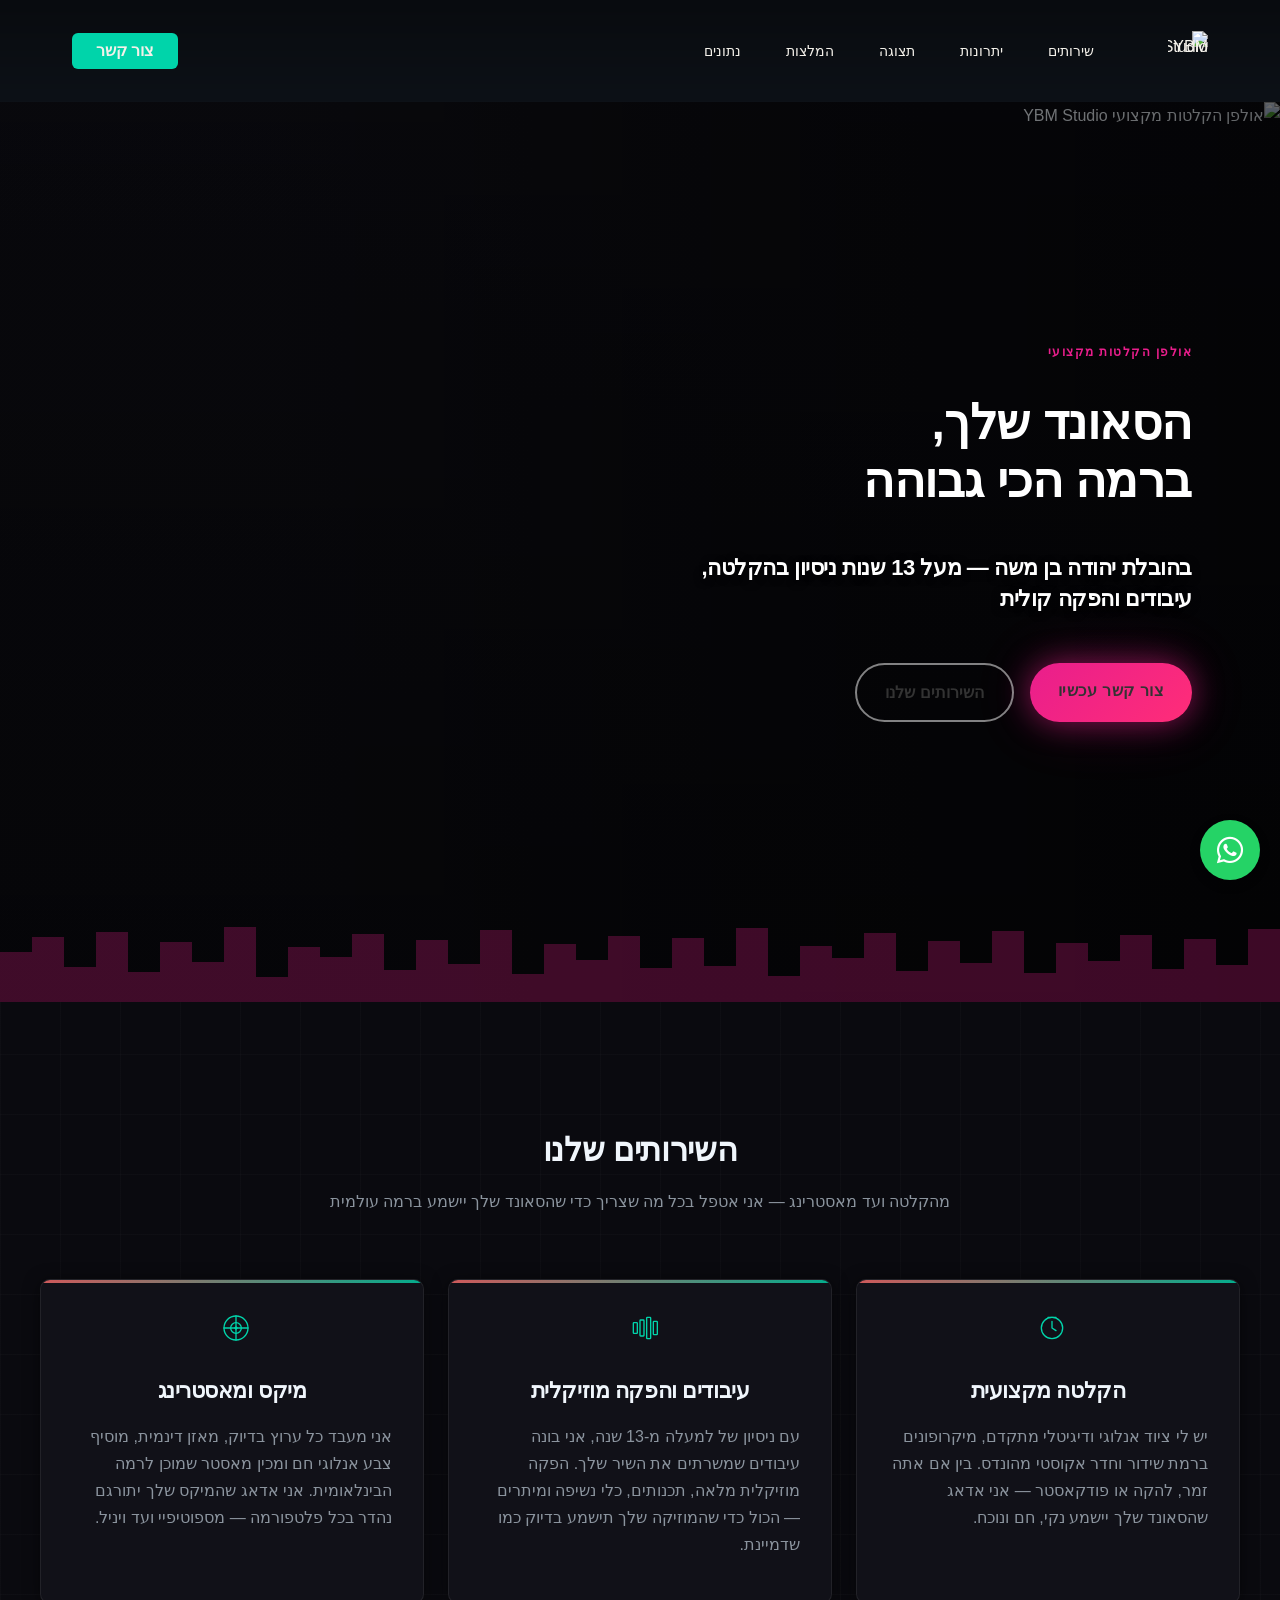
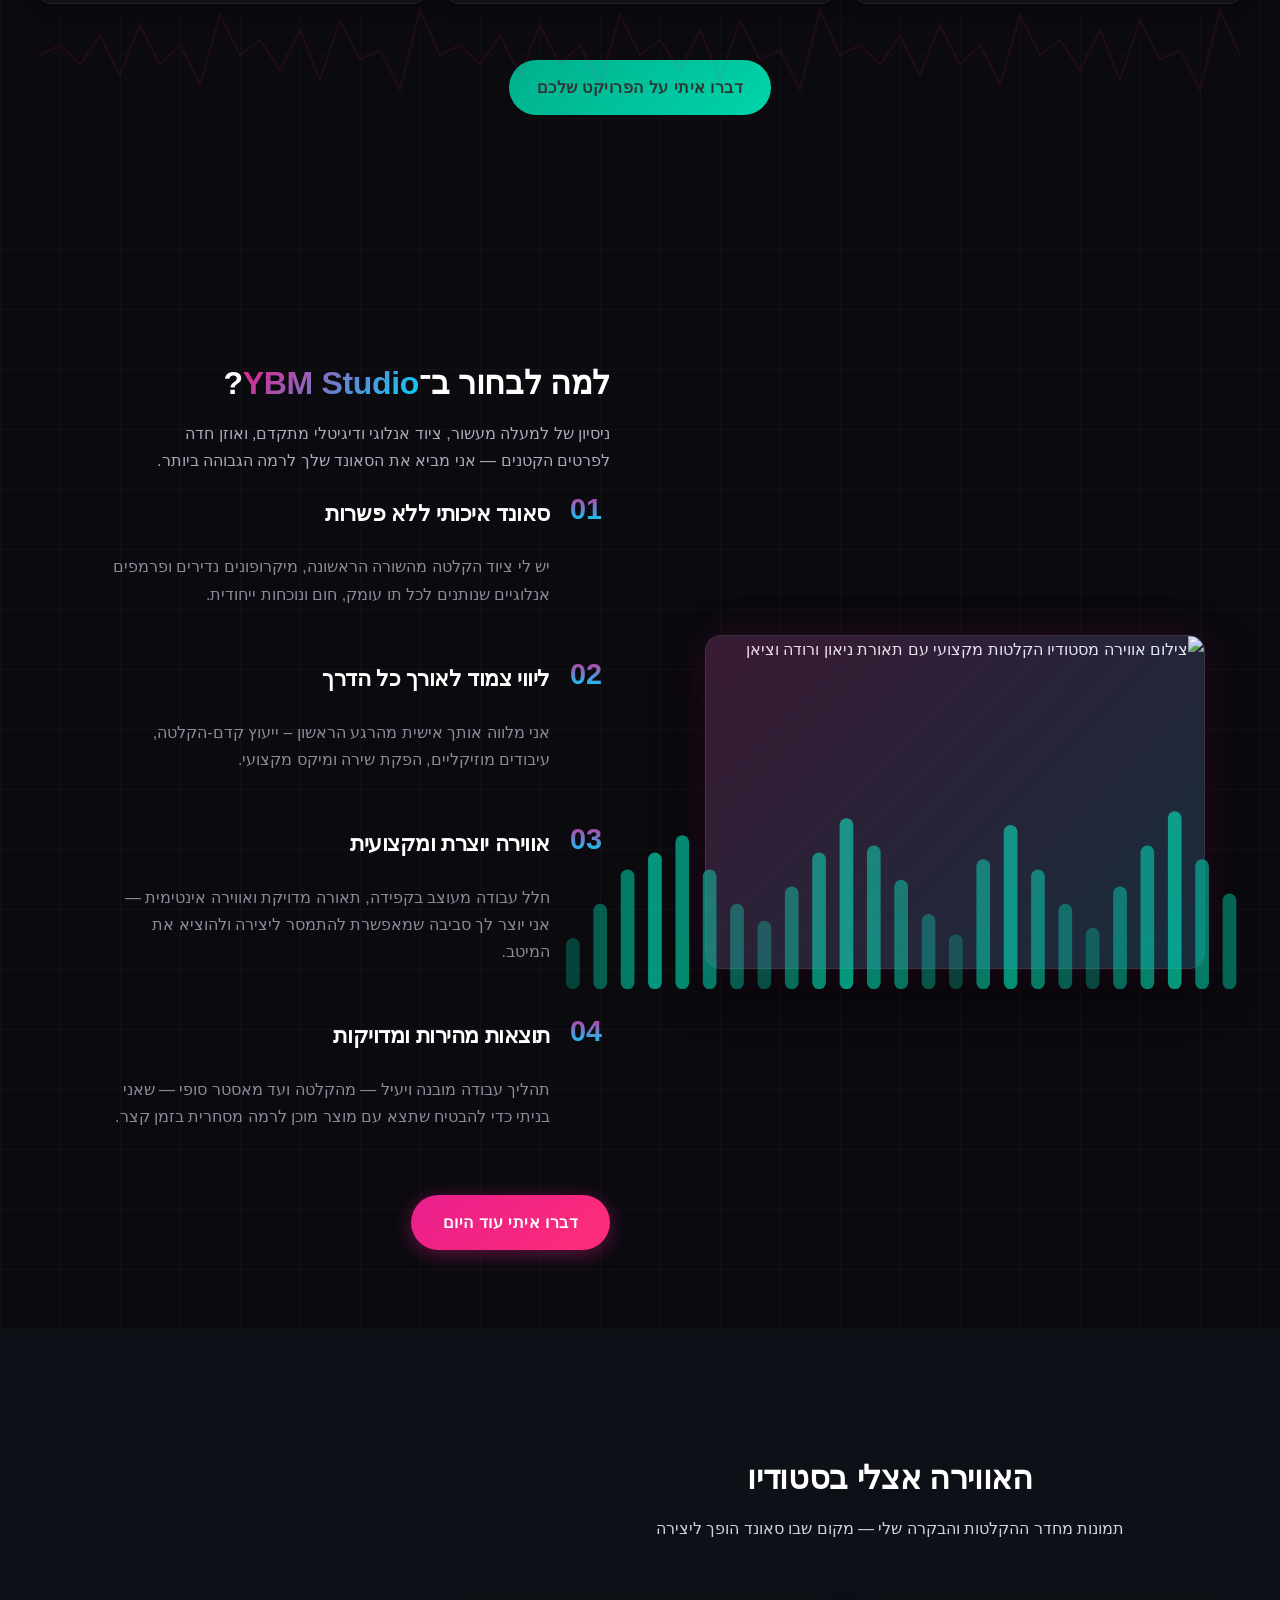
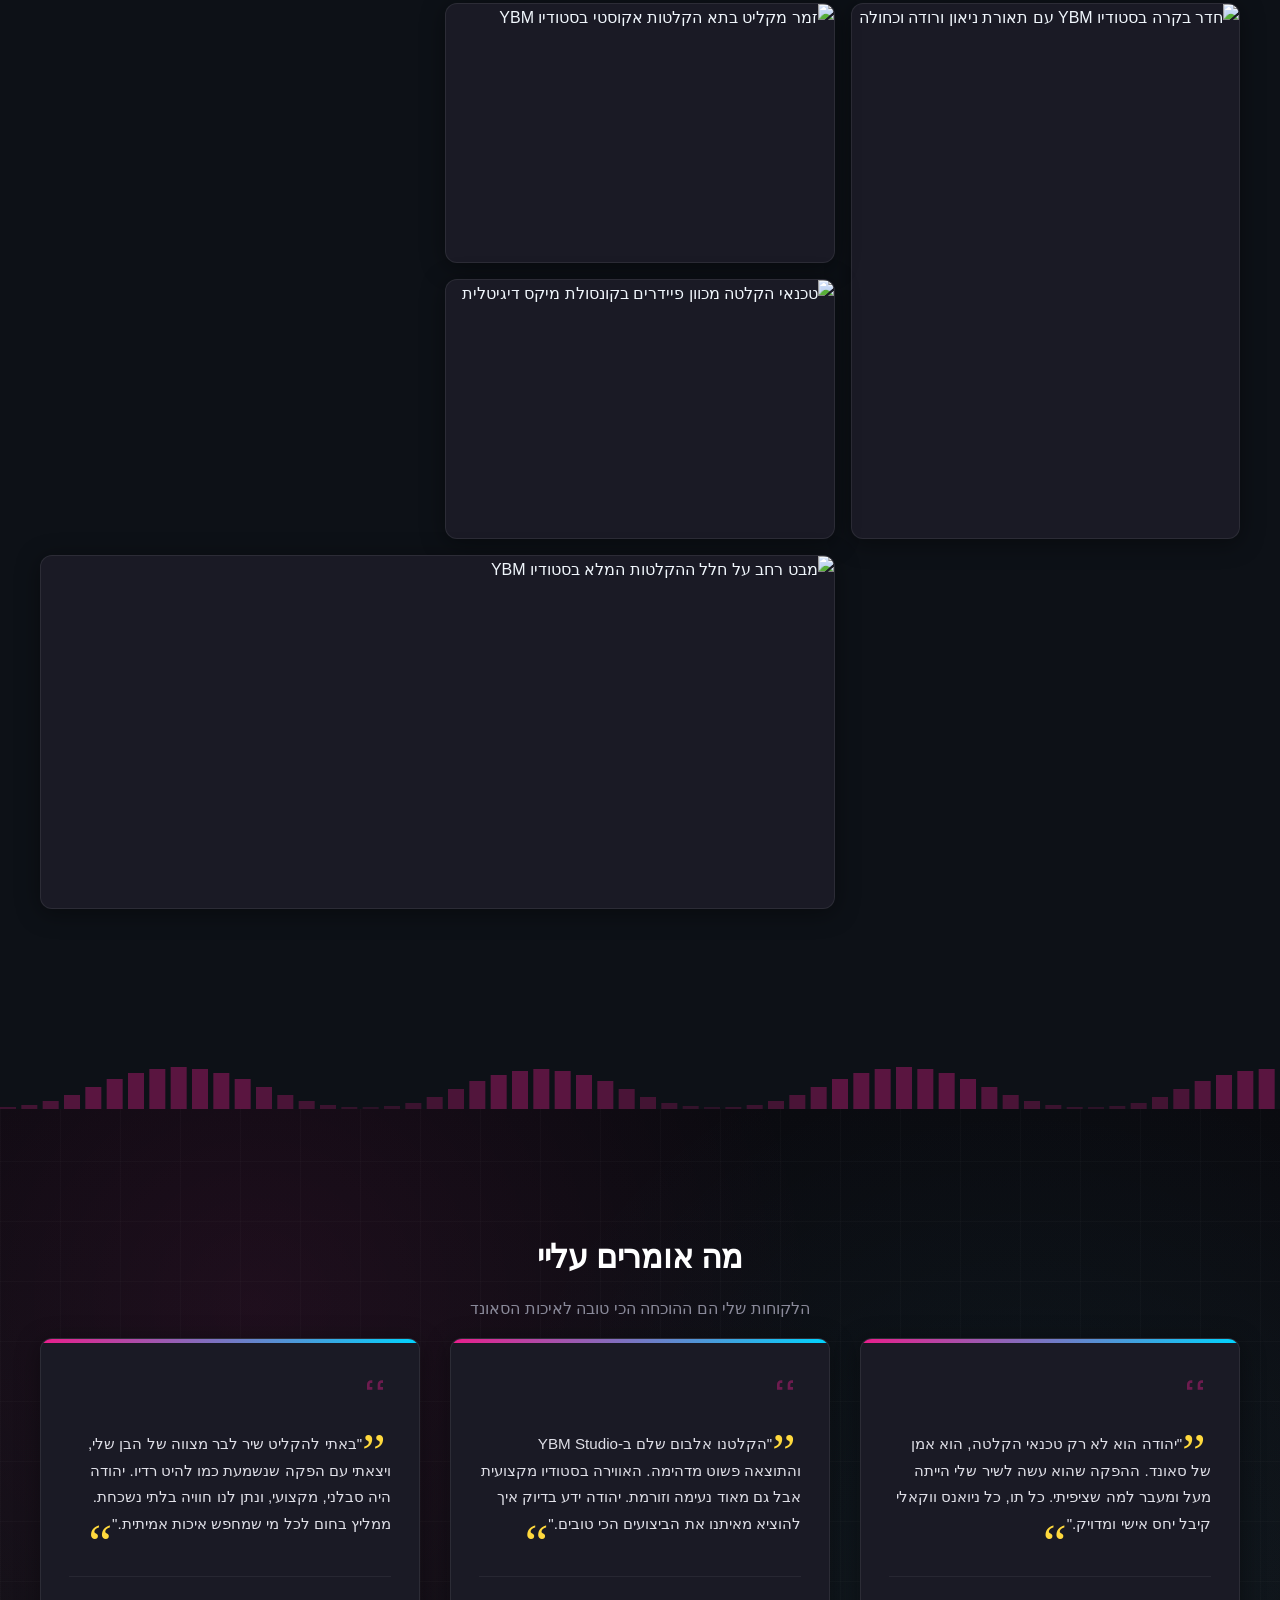
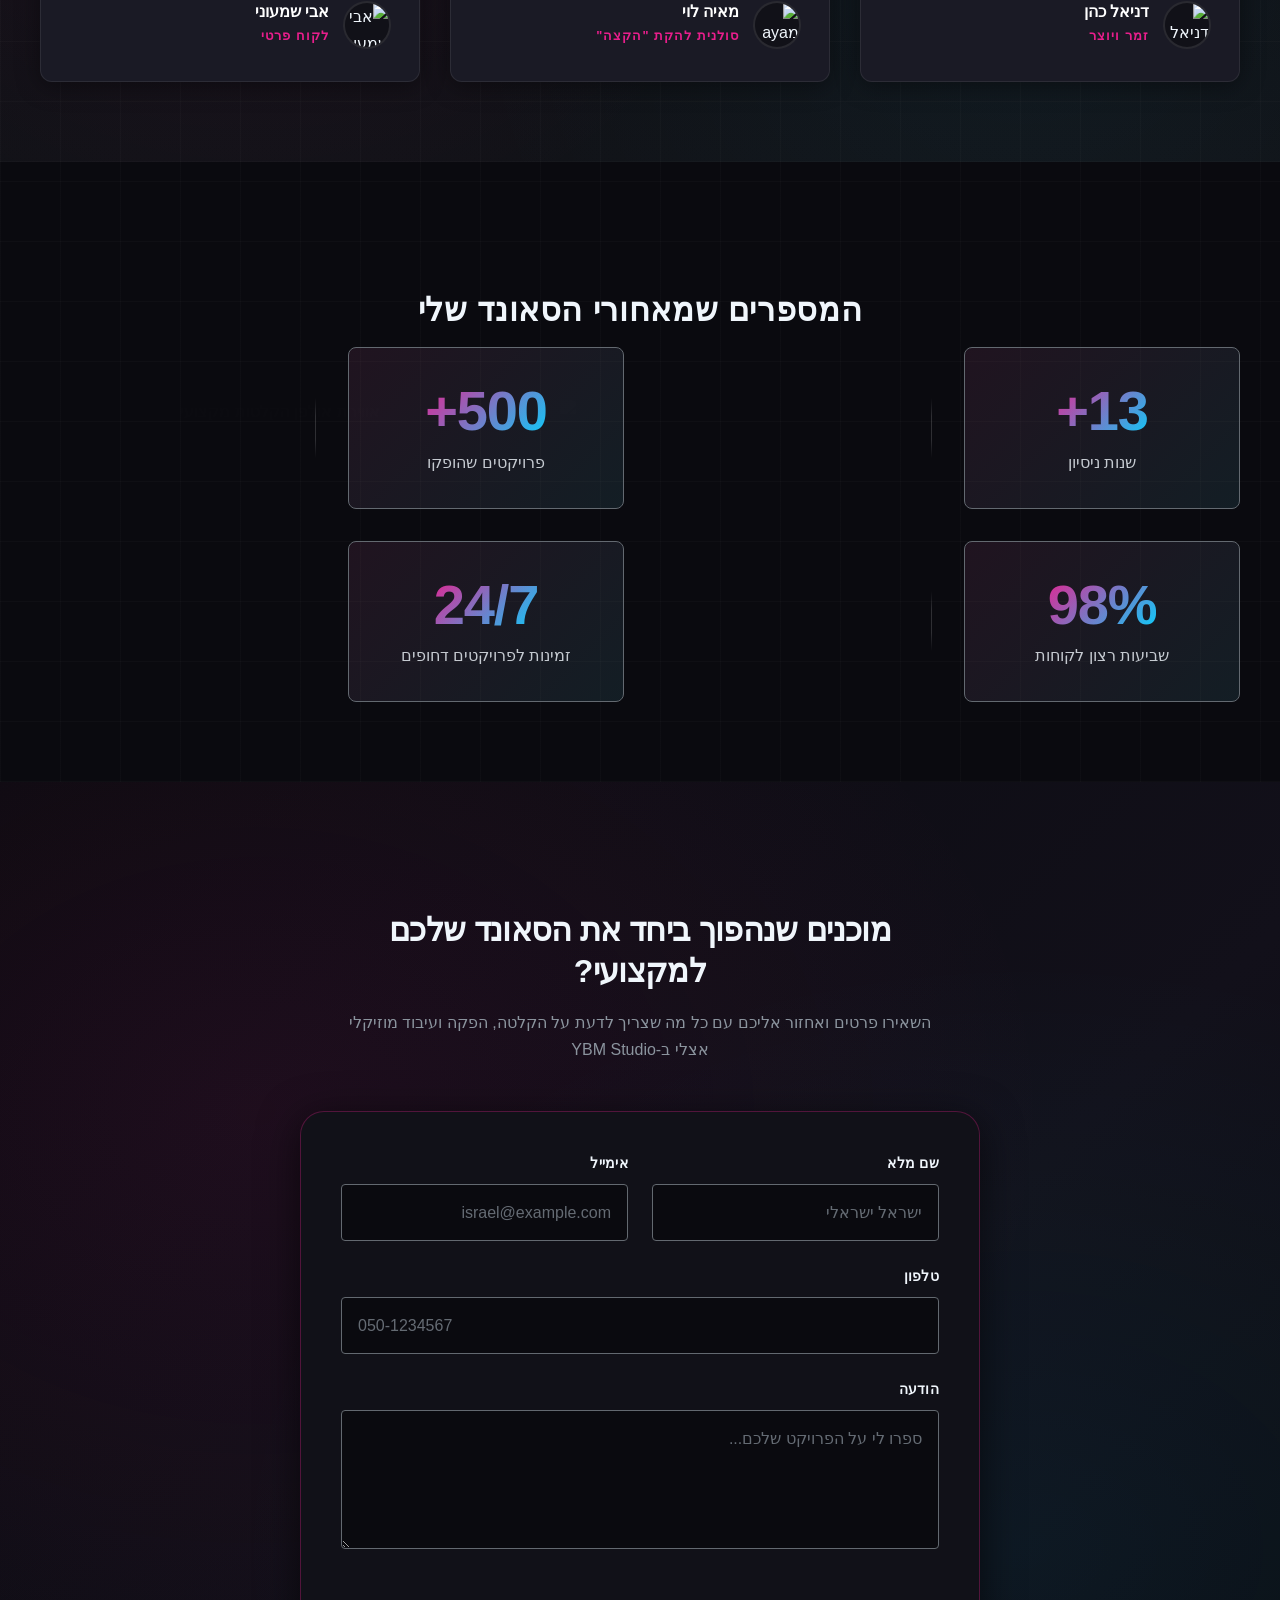
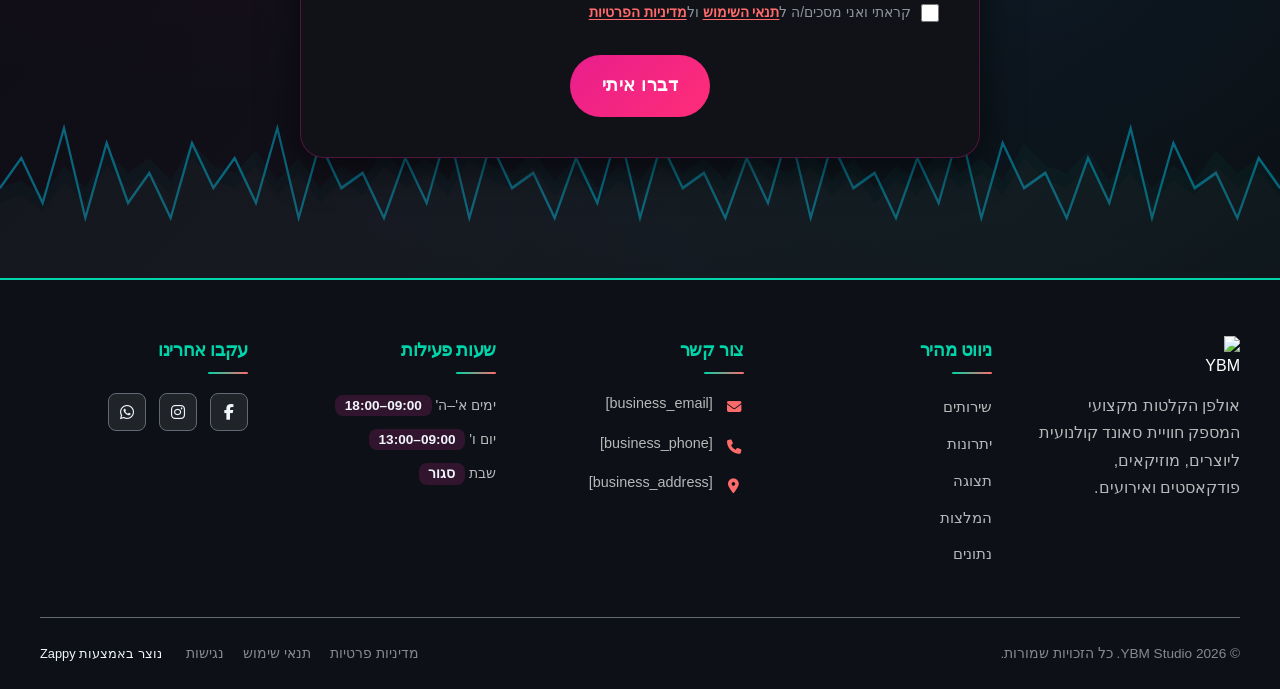
==== commit e836d902: "Background sync: Progressive GitHub Sync" ====
--- a/public/index.html
+++ b/public/index.html
@@ -1 +1 @@
-<!doctype html><html dir="rtl" lang="he"><head><meta charset="UTF-8"><meta content="width=device-width,initial-scale=1" name="viewport"><meta content="index, follow" name="robots"><title>הקליטו להיט באולפן מקצועי — YBM Studio</title><meta content="YBM Studio מבית יהודה בן משה – אולפן הקלטות מוביל עם 13 שנות ניסיון בהפקה ועיבודים מוזיקליים. צליל מושלם באווירה יצירתית ומלאת אנרגיה. קבעו סשן עכשיו!" name="description"><meta content="אולפן הקלטות מקצועי, recording in studio, אולפן הקטות, music studio space for rent, הפקה מוזיקלית" name="keywords"><link href="/assets/favicon.ico" rel="icon" type="image/x-icon"><link href="/assets/favicon-16x16.png" rel="icon" type="image/png" sizes="16x16"><link href="/assets/favicon-32x32.png" rel="icon" type="image/png" sizes="32x32"><link href="/assets/favicon-48x48.png" rel="icon" type="image/png" sizes="48x48"><link href="/assets/favicon-192x192.png" rel="icon" type="image/png" sizes="192x192"><link href="/assets/favicon-512x512.png" rel="icon" type="image/png" sizes="512x512"><link href="/assets/apple-touch-icon.png" rel="apple-touch-icon"><script>!function(){"use strict";var t="2a3e50f6-2c48-4250-a562-2b5f5c703716",e="https://api.zappy5.com/api/analytics/track",a=18e5,n=2592e6,o=!0,i=!0,r=!0;var s=function(){var e="zappy_visitor_"+t,a=null;try{if(a=localStorage.getItem(e)){var o=JSON.parse(a),i=Date.now();if(i-o.created<n)return o.lastSeen=i,localStorage.setItem(e,JSON.stringify(o)),o.id}}catch(t){console.warn("Zappy Analytics: LocalStorage not available")}var r="zv_"+Date.now()+"_"+Math.random().toString(36).substr(2,9);try{localStorage.setItem(e,JSON.stringify({id:r,created:Date.now(),lastSeen:Date.now()}))}catch(t){}return r}(),c=function(){var e="zappy_session_"+t,n=null;try{if(n=sessionStorage.getItem(e)){var o=JSON.parse(n),i=Date.now();if(i-o.timestamp<a)return o.timestamp=i,sessionStorage.setItem(e,JSON.stringify(o)),o.id}}catch(t){console.warn("Zappy Analytics: SessionStorage not available")}var r="zs_"+Date.now()+"_"+Math.random().toString(36).substr(2,9);try{sessionStorage.setItem(e,JSON.stringify({id:r,timestamp:Date.now()}))}catch(t){}return r}();function l(a,n){n=n||{};var o={website_id:t,event_type:a,page_path:window.location.pathname,referrer:document.referrer||"direct",visitor_id:s,session_id:c,metadata:n};if(navigator.sendBeacon){var i=new Blob([JSON.stringify(o)],{type:"application/json"});navigator.sendBeacon(e,i)}else fetch(e,{method:"POST",headers:{"Content-Type":"application/json"},body:JSON.stringify(o),keepalive:!0}).catch(function(t){console.warn("Zappy Analytics: Failed to track event",t)})}o&&l("pageview",{title:document.title,url:window.location.href}),i&&document.addEventListener("click",function(t){var e=t.target;if("BUTTON"===e.tagName||e.closest("button")){var a="BUTTON"===e.tagName?e:e.closest("button");l("click",{element:"button",text:a.textContent.trim().substring(0,100),id:a.id||null,class:a.className||null})}else if("A"===e.tagName||e.closest("a")){var n="A"===e.tagName?e:e.closest("a");l("navigation",{element:"link",text:n.textContent.trim().substring(0,100),href:n.href,external:n.hostname!==window.location.hostname})}},!0),r&&document.addEventListener("submit",function(t){var e=t.target;l("form_submit",{form_id:e.id||null,form_name:e.name||null,form_action:e.action||null,form_method:e.method||"GET"})},!0);var m=Date.now();window.addEventListener("beforeunload",function(){l("page_unload",{time_on_page:Math.floor((Date.now()-m)/1e3),page_path:window.location.pathname})}),window.zappyAnalytics={track:l,getVisitorId:function(){return s},getSessionId:function(){return c}}}()</script><script>!function(){"use strict";if(!window.zappyFireMarketingEvent){var t={begin_checkout:"checkout_started",purchase:"checkout_complete",add_to_cart:"add_to_cart",view_product:"view_product"},e={whatsapp_click:{ga4:"contact",meta:"Contact",gtm:"whatsapp_click",ecom:!1},phone_click:{ga4:"contact",meta:"Contact",gtm:"phone_click",ecom:!1},contact_form_submitted:{ga4:"generate_lead",meta:"Lead",gtm:"contact_form_submitted",ecom:!1},checkout_started:{ga4:"begin_checkout",meta:"InitiateCheckout",gtm:"begin_checkout",ecom:!0},checkout_complete:{ga4:"purchase",meta:"Purchase",gtm:"purchase",ecom:!0},product_inquiry:{ga4:"generate_lead",meta:"Lead",gtm:"product_inquiry",ecom:!1},add_to_cart:{ga4:"add_to_cart",meta:"AddToCart",gtm:"add_to_cart",ecom:!0},view_product:{ga4:"view_item",meta:"ViewContent",gtm:"view_item",ecom:!0}};window.zappyFireMarketingEvent=function(r,o,u){try{u=u||{};var p=t[r]||r,d=e[p];if(!d)return;if((o=o||{}).pagePath||o.page_path||(o.pagePath=a()),"checkout_complete"===p){var l=String(o.orderId||o.order_id||o.transaction_id||"");if(l&&function(t){if(!t)return!1;try{return"1"===sessionStorage.getItem(i(t))}catch(t){return!1}}(l))return;l&&function(t){if(t)try{sessionStorage.setItem(i(t),"1")}catch(t){}}(l)}if(!u.skipFirstParty)try{window.zappyAnalytics&&"function"==typeof window.zappyAnalytics.track&&window.zappyAnalytics.track(p,o)}catch(t){}try{if(window.dataLayer=window.dataLayer||[],d.ecom){var _=c(p,o),m={};_.transaction_id&&(m.transaction_id=_.transaction_id),null!=_.value&&(m.value=_.value),_.currency&&(m.currency=_.currency),_.items&&(m.items=_.items),window.dataLayer.push({event:d.gtm,ecommerce:m}),"checkout_complete"!==p&&"checkout_started"!==p||window.dataLayer.push({event:p,ecommerce:m})}else{var s={event:d.gtm};for(var h in o)Object.prototype.hasOwnProperty.call(o,h)&&(s[h]=o[h]);window.dataLayer.push(s)}}catch(t){}try{"function"==typeof window.gtag&&window.gtag("event",d.ga4,c(p,o))}catch(t){}try{"function"==typeof window.fbq&&window.fbq("track",d.meta,function(t,e){for(var r=n(e=e||{}),a=parseFloat(null!=e.value?e.value:null!=e.total?e.total:0)||0,c=String(e.currency||"USD").toUpperCase(),i=[],o=0,u=0;u<r.length;u++)r[u].item_id&&i.push(r[u].item_id),o+=r[u].quantity||1;if("checkout_complete"===t)return{value:a,currency:c,content_ids:i.length?i:void 0,content_type:"product",num_items:o||void 0,order_id:String(e.order_id||e.orderId||e.transaction_id||e.orderNumber||"")||void 0};if("checkout_started"===t)return{value:a,currency:c,content_ids:i.length?i:void 0,content_type:"product",num_items:o||parseInt(null!=e.itemCount?e.itemCount:0,10)||void 0};if("add_to_cart"===t){var p=String(e.productId||e.product_id||i[0]||"");return{value:a||(r[0]?r[0].price*r[0].quantity:0),currency:c,content_ids:p?[p]:i.length?i:void 0,content_type:"product",content_name:e.productName||e.product_name||r[0]&&r[0].item_name,num_items:parseInt(null!=e.quantity?e.quantity:o||1,10)||1}}if("view_product"===t){var d=String(e.productId||e.product_id||i[0]||"");return{value:a||parseFloat(null!=e.price?e.price:0)||0,currency:c,content_ids:d?[d]:i.length?i:void 0,content_type:"product",content_name:e.productName||e.product_name||r[0]&&r[0].item_name}}return"whatsapp_click"===t||"phone_click"===t?{content_name:"whatsapp_click"===t?"WhatsApp":"Phone",content_category:"contact"}:"contact_form_submitted"===t||"product_inquiry"===t?{content_name:"product_inquiry"===t?"Product inquiry":"Contact form",content_category:e.productName||e.product_name||void 0}:e}(p,o))}catch(t){}}catch(t){}};var r=Object.create(null);document.addEventListener("click",function(t){try{var e=t.target;if(!e)return;var r=u(e,".whatsapp-float, a.whatsapp-float, [data-zappy-whatsapp]"),n=function(t){for(var e=t;e&&e!==document;){if("A"===e.tagName)return e;e=e.parentElement}return null}(e),c=n&&n.href||"";if(r||n&&function(t){if(!t)return!1;var e=String(t).toLowerCase();return-1!==e.indexOf("wa.me/")||-1!==e.indexOf("api.whatsapp.com")||-1!==e.indexOf("whatsapp.com/send")||0===e.indexOf("whatsapp:")}(c)){if(!o("wa:"+c)){var i=r?"float":"link";window.zappyFireMarketingEvent("whatsapp_click",{source:i,href:c||null,pagePath:a()})}return}var p=u(e,".phone-header-btn, .nav-phone-btn, .call-btn, [data-zappy-phone]"),d="";if(n&&n.href&&0===String(n.href).toLowerCase().indexOf("tel:")?d=n.href:p&&p.href&&0===String(p.href).toLowerCase().indexOf("tel:")&&(d=p.href),p||d){var l="";return d&&(l=String(d).replace(/^tel:/i,"").trim()),void(o("tel:"+(l||p&&p.id||"btn"))||window.zappyFireMarketingEvent("phone_click",{source:p?"button":"link",phone:l||null,href:d||null,pagePath:a()}))}}catch(t){}},!0)}function a(){try{if(window.ZAPPY_CONFIG&&window.ZAPPY_CONFIG.currentPagePath)return window.ZAPPY_CONFIG.currentPagePath}catch(t){}try{return window.location.pathname||"/"}catch(t){return"/"}}function n(t){var e=(t=t||{}).items||t.cartItems||t.cart_items||t.lineItems||[];Array.isArray(e)||(e=[]);for(var r=[],a=0;a<e.length;a++){var n=e[a];if(n&&"object"==typeof n){var c=String(n.item_id||n.productId||n.product_id||n.id||"").trim(),i=String(n.item_name||n.productName||n.product_name||n.name||"").trim(),o=parseFloat(null!=n.price?n.price:null!=n.unitPrice?n.unitPrice:0)||0,u=Math.max(1,parseInt(null!=n.quantity?n.quantity:null!=n.qty?n.qty:1,10)||1);(c||i)&&r.push({item_id:c||i,item_name:i||c,price:o,quantity:u})}}return r}function c(t,e){var r=n(e=e||{}),c=parseFloat(null!=e.value?e.value:null!=e.total?e.total:0)||0,i=String(e.currency||"USD").toUpperCase();if("checkout_complete"===t)return{transaction_id:String(e.transaction_id||e.orderId||e.order_id||e.orderNumber||"")||void 0,value:c,currency:i,items:r};if("checkout_started"===t)return{value:c,currency:i,items:r};if("add_to_cart"===t){var o=r.length?r:[{item_id:String(e.productId||e.product_id||""),item_name:String(e.productName||e.product_name||""),price:parseFloat(null!=e.value?e.value:null!=e.price?e.price:0)||0,quantity:parseInt(null!=e.quantity?e.quantity:1,10)||1}].filter(function(t){return t.item_id||t.item_name});return{value:c||(o[0]?o[0].price*o[0].quantity:0),currency:i,items:o}}if("view_product"===t){var u=r.length?r:[{item_id:String(e.productId||e.product_id||""),item_name:String(e.productName||e.product_name||""),price:parseFloat(null!=e.price?e.price:null!=e.value?e.value:0)||0,quantity:1}].filter(function(t){return t.item_id||t.item_name});return{currency:i,value:c||(u[0]?u[0].price:0),items:u}}return"whatsapp_click"===t||"phone_click"===t?{method:"whatsapp_click"===t?"whatsapp":"phone",page_path:e.pagePath||a()}:"contact_form_submitted"===t||"product_inquiry"===t?{page_path:e.pagePath||a()}:e}function i(t){return"zappy_purchase_fired_"+String(t||"")}function o(t){var e=Date.now();return!!(r[t]&&e-r[t]<800)||(r[t]=e,!1)}function u(t,e){return t&&t.closest?t.closest(e):null}}()</script><meta content="הקליטו להיט באולפן מקצועי — YBM Studio" property="og:title"><meta content="YBM Studio מבית יהודה בן משה – אולפן הקלטות מוביל עם 13 שנות ניסיון בהפקה ועיבודים מוזיקליים. צליל מושלם באווירה יצירתית ומלאת אנרגיה. קבעו סשן עכשיו!" property="og:description"><meta content="summary_large_image" name="twitter:card"><meta content="הקליטו להיט באולפן מקצועי — YBM Studio" name="twitter:title"><meta content="YBM Studio מבית יהודה בן משה – אולפן הקלטות מוביל עם 13 שנות ניסיון בהפקה ועיבודים מוזיקליים. צליל מושלם באווירה יצירתית ומלאת אנרגיה. קבעו סשן עכשיו!" name="twitter:description"><meta content="website" property="og:type"><meta content="he_IL" property="og:locale"><style>.skip-link{position:absolute;top:0;left:0;transform:translateY(-200%);padding:12px 18px;background:var(--bg-dark,#1a1a1a);color:var(--text-light,#fff);font-weight:600;border-radius:0 0 8px 0;z-index:10000}.skip-link:focus{transform:none;outline:2px solid var(--ring,#fff);outline-offset:2px}:focus-visible{outline:2px solid var(--ring,currentColor);outline-offset:3px}</style><link href="/assets/favicon.ico" rel="icon" type="image/x-icon"><link href="/assets/favicon-16x16.png" rel="icon" type="image/png" sizes="16x16"><link href="/assets/favicon-32x32.png" rel="icon" type="image/png" sizes="32x32"><link href="/assets/favicon-48x48.png" rel="icon" type="image/png" sizes="48x48"><link href="/assets/favicon-192x192.png" rel="icon" type="image/png" sizes="192x192"><link href="/assets/favicon-512x512.png" rel="icon" type="image/png" sizes="512x512"><link href="/assets/apple-touch-icon.png" rel="apple-touch-icon"><link href="https://cdn.jsdelivr.net/npm/vanilla-cookieconsent@3/dist/cookieconsent.css" rel="stylesheet"><style data-zappy-section-v2-css="true">.index-hero-section{position:relative;overflow:hidden;min-height:100vh;display:flex;align-items:center;justify-content:flex-start;background-color:#0a0a0f;color:var(--text-light);direction:rtl;text-align:right}.index-hero-section .hero-bg-image{position:absolute;inset:0;width:100%;height:100%;object-fit:cover;z-index:0}.index-hero-section .hero-scrim{position:absolute;inset:0;z-index:1;pointer-events:none;background-image:linear-gradient(135deg,rgba(10,10,15,.95) 0,rgba(18,16,26,.52) 45%,rgba(10,10,15,.14) 70%,rgba(10,10,15,.06) 100%)}.index-hero-section .neon-waveform{position:absolute;bottom:0;inset-inline-start:0;width:100%;height:80px;z-index:2;pointer-events:none;display:block}.index-hero-section .hero-content{position:relative;z-index:10;max-width:1200px;width:100%;margin:0 auto;padding:120px 48px 80px;display:flex;flex-direction:column;align-items:flex-start;gap:20px}.index-hero-section .hero-label{font-size:.75rem;font-weight:700;letter-spacing:.12em;text-transform:uppercase;color:#e91e8c;margin-bottom:4px;display:block}.index-hero-section .hero-title{font-size:3.5rem;font-weight:900;letter-spacing:-.01em;line-height:1.05;color:#fff;margin:0;max-width:700px}.index-hero-section .hero-subtitle{font-size:1.2rem;font-weight:400;line-height:1.6;color:#fff;margin:0;max-width:560px;text-shadow:0 2px 8px rgba(0,0,0,.7)}.index-hero-section .hero-ctas{display:flex;flex-wrap:wrap;gap:16px;margin-top:12px}.index-hero-section .btn-primary{background:linear-gradient(135deg,#e91e8c 0,#ff2d78 100%);color:#fff;padding:14px 28px;border-radius:50px;border:none;font-weight:700;font-size:1rem;letter-spacing:.03em;cursor:pointer;text-decoration:none;display:inline-block;transition:all .35s cubic-bezier(.4, 0, .2, 1);box-shadow:0 0 30px rgba(233,30,140,.5),0 0 60px rgba(233,30,140,.2)}.index-hero-section .btn-primary:hover{transform:translateY(-3px);box-shadow:0 0 40px rgba(233,30,140,.7),0 0 80px rgba(233,30,140,.3)}.index-hero-section .btn-secondary{background:0 0;color:#fff;padding:14px 28px;border-radius:50px;border:2px solid rgba(255,255,255,.5);font-weight:600;font-size:1rem;cursor:pointer;text-decoration:none;display:inline-block;transition:all .35s cubic-bezier(.4, 0, .2, 1)}.index-hero-section .btn-secondary:hover{background:rgba(255,255,255,.08);border-color:#00d4ff;color:#00d4ff;transform:translateY(-3px);box-shadow:0 0 30px rgba(0,212,255,.3)}@media (max-width:768px){.index-hero-section{min-height:100vh;padding-top:100px}.index-hero-section .hero-content{padding:100px 20px 60px;gap:14px}.index-hero-section .hero-title{font-size:2.4rem;max-width:100%}.index-hero-section .hero-subtitle{font-size:1rem;max-width:100%}.index-hero-section .hero-ctas{flex-direction:column;width:100%;gap:12px}.index-hero-section .btn-primary,.index-hero-section .btn-secondary{text-align:center;width:100%}}.hero .hero-title,.hero h1,.hero-section h1,.hero-title,[class*=hero-] h1,[class~=hero] h1{font-size:48px!important;line-height:1.2!important}@media (max-width:1024px){.hero .hero-title,.hero h1,.hero-section h1,.hero-title,[class*=hero-] h1,[class~=hero] h1{font-size:36px!important}}@media (max-width:768px){.hero .hero-title,.hero h1,.hero-section h1,.hero-title,[class*=hero-] h1,[class~=hero] h1{font-size:28px!important}}</style><style data-zappy-section-v2-css="true">.index-services-section{background-color:#0a0a0f;background-image:repeating-linear-gradient(0deg,rgba(255,255,255,.02) 0,rgba(255,255,255,.02) 1px,transparent 1px,transparent 60px),repeating-linear-gradient(90deg,rgba(255,255,255,.02) 0,rgba(255,255,255,.02) 1px,transparent 1px,transparent 60px);color:var(--text-light);padding:100px 16px 120px;position:relative;overflow:hidden;direction:rtl}.index-services-section__container{max-width:1200px;margin:0 auto;position:relative;z-index:2}.index-services-section__header{text-align:center;margin-bottom:64px}.index-services-section__title{font-size:2.2rem;font-weight:800;letter-spacing:-.01em;line-height:1.15;color:#fff;margin:0 0 16px 0;font-family:Assistant,Heebo,Arial,sans-serif;text-align:center}.index-services-section__subtitle{font-size:1rem;font-weight:400;line-height:1.7;color:#8a8a9a;max-width:600px;margin:0 auto;text-align:center}.index-services-section__grid{display:grid;grid-template-columns:repeat(3,1fr);gap:32px;margin-bottom:56px;direction:rtl}.index-services-section__card{background:#111118;border-radius:10px;border:1px solid rgba(255,255,255,.07);padding:2.5rem 1.5rem 2rem;text-align:center;box-shadow:0 2px 16px rgba(0,0,0,.5);position:relative;transition:transform .3s ease,box-shadow .3s ease;display:flex;flex-direction:column;align-items:center;min-width:0}.index-services-section__card:hover{transform:translateY(-6px);box-shadow:0 8px 40px rgba(0,0,0,.8),0 0 30px rgba(233,30,140,.15)}.index-services-section__card-accent{position:absolute;top:0;inset-inline-start:20%;inset-inline-end:20%;height:3px;background:linear-gradient(90deg,#e91e8c,#00d4ff);border-radius:0 0 4px 4px;opacity:.8}.index-services-section__card-icon{width:56px;height:56px;margin-bottom:24px;color:#e91e8c;transition:color .3s ease,filter .3s ease}.index-services-section__card:hover .index-services-section__card-icon{color:#00d4ff;filter:drop-shadow(0 0 12px rgba(0, 212, 255, .6))}.index-services-section__card-icon svg{width:100%;height:100%;display:block}.index-services-section__card-title{font-size:1.4rem;font-weight:700;line-height:1.3;color:#fff;margin:0 0 12px 0;font-family:Assistant,Heebo,Arial,sans-serif;text-align:center}.index-services-section__card-text{font-size:.95rem;font-weight:400;line-height:1.7;color:#8a8a9a;margin:0;text-align:center;max-width:320px}.index-services-section__cta{text-align:center;margin-top:8px}.index-services-section__btn{background:linear-gradient(135deg,#e91e8c 0,#ff2d78 100%);color:#fff;padding:14px 28px;border-radius:50px;border:none;font-weight:700;font-size:1rem;letter-spacing:.03em;cursor:pointer;text-decoration:none;display:inline-block;transition:box-shadow .3s ease,transform .3s ease;font-family:Assistant,Heebo,Arial,sans-serif}.index-services-section__btn:hover{box-shadow:0 0 30px rgba(233,30,140,.5),0 0 60px rgba(233,30,140,.2);transform:translateY(-2px)}.index-services-section__waveform{position:absolute;bottom:0;inset-inline-start:0;width:100%;height:120px;pointer-events:none;z-index:1;opacity:.35}.index-services-section__waveform svg{width:100%;height:100%;display:block}@media (max-width:768px){.index-services-section{padding:80px 16px 100px}.index-services-section__header{margin-bottom:48px}.index-services-section__title{font-size:1.8rem}.index-services-section__grid{grid-template-columns:1fr!important;gap:24px}.index-services-section__card{padding:2rem 1.25rem 1.5rem}.index-services-section__card-text{max-width:100%}.index-services-section__waveform{height:80px}}@media (min-width:769px) and (max-width:1024px){.index-services-section__grid{grid-template-columns:repeat(2,1fr);gap:24px}}</style><style data-zappy-section-v2-css="true">.index-benefits-section{background-color:#0a0a0f;background-image:radial-gradient(circle at 80% 20%,rgba(233,30,140,.06) 0,transparent 50%),radial-gradient(circle at 20% 80%,rgba(0,212,255,.05) 0,transparent 50%),linear-gradient(180deg,#0a0a0f 0,#111118 100%);color:var(--text-light);position:relative;overflow:hidden;padding:100px 16px 80px;direction:rtl}.index-benefits-section-container{position:relative;z-index:2;max-width:1200px;margin:0 auto;display:grid;grid-template-columns:1fr 1fr;align-items:center;gap:60px}.index-benefits-grid-overlay{position:absolute;inset:0;z-index:0;pointer-events:none;background-image:repeating-linear-gradient(0deg,rgba(255,255,255,.02) 0,rgba(255,255,255,.02) 1px,transparent 1px,transparent 60px),repeating-linear-gradient(90deg,rgba(255,255,255,.02) 0,rgba(255,255,255,.02) 1px,transparent 1px,transparent 60px);opacity:.5}.index-benefits-media-wrapper{position:relative;display:flex;flex-direction:column;align-items:center;justify-content:center}.index-benefits-image-frame{position:relative;border-radius:16px;overflow:hidden;border:1px solid rgba(255,255,255,.12);box-shadow:0 0 40px rgba(233,30,140,.15),0 20px 50px rgba(0,0,0,.6);background:#1a1a25;width:100%;max-width:500px}.index-benefits-image-frame img{display:block;width:100%;height:auto;object-fit:cover;position:relative;z-index:1}.index-benefits-image-glow{position:absolute;inset:0;z-index:2;background:linear-gradient(135deg,rgba(233,30,140,.15) 0,rgba(0,212,255,.1) 100%);pointer-events:none}.index-benefits-waveform-decoration{position:absolute;bottom:-20px;inset-inline-start:-10px;width:120%;z-index:0;pointer-events:none;opacity:.7}.index-benefits-waveform-decoration svg{display:block;width:100%;height:auto}.index-benefits-content-wrapper{display:flex;flex-direction:column;align-items:flex-start}.index-benefits-headline{font-family:Assistant,Heebo,Arial,sans-serif;font-size:2.2rem;font-weight:800;letter-spacing:-.01em;line-height:1.15;color:#fff;margin:0 0 16px 0;text-align:start}.index-benefits-highlight{background:linear-gradient(135deg,#e91e8c 0,#00d4ff 100%);-webkit-background-clip:text;background-clip:text;-webkit-text-fill-color:transparent;color:transparent}.index-benefits-subheadline{font-size:1.05rem;font-weight:400;line-height:1.8;color:#aaaabc;margin:0 0 40px 0;text-align:start;max-width:480px}.index-benefits-list{list-style:none;padding:0;margin:0 0 40px 0;display:flex;flex-direction:column;gap:32px;width:100%;max-width:500px}.index-benefits-item{display:flex;flex-direction:row;align-items:flex-start;gap:20px}.index-benefits-item-number{font-family:Assistant,Heebo,Arial,sans-serif;font-size:1.8rem;font-weight:800;line-height:1;color:transparent;background:linear-gradient(180deg,#e91e8c 0,#00d4ff 100%);-webkit-background-clip:text;background-clip:text;-webkit-text-fill-color:transparent;flex-shrink:0;width:40px;text-align:end;padding-block-start:4px}.index-benefits-item-content{display:flex;flex-direction:column;gap:8px}.index-benefits-item-title{font-size:1.4rem;font-weight:700;line-height:1.3;color:#fff;margin:0;text-align:start}.index-benefits-item-desc{font-size:.95rem;font-weight:400;line-height:1.7;color:#8a8a9a;margin:0;text-align:start}.index-benefits-cta{display:inline-flex;align-items:center;justify-content:center;background:linear-gradient(135deg,#e91e8c 0,#ff2d78 100%);color:#fff;padding:14px 32px;border-radius:50px;border:none;font-weight:700;font-size:1rem;letter-spacing:.03em;text-decoration:none;cursor:pointer;transition:box-shadow .3s ease,transform .2s ease;box-shadow:0 4px 20px rgba(233,30,140,.4);margin-block-start:8px}.index-benefits-cta:hover{box-shadow:0 8px 30px rgba(233,30,140,.6);transform:translateY(-2px)}@media (max-width:768px){.index-benefits-section{padding:80px 16px 60px}.index-benefits-section-container{grid-template-columns:1fr!important;gap:40px}.index-benefits-media-wrapper{order:-1;max-width:400px;margin:0 auto}.index-benefits-waveform-decoration{width:110%;bottom:-15px;inset-inline-start:-5px}.index-benefits-headline{font-size:1.8rem;text-align:center;width:100%}.index-benefits-subheadline{text-align:center;max-width:100%;font-size:.95rem}.index-benefits-content-wrapper{align-items:center}.index-benefits-list{max-width:100%;gap:24px}.index-benefits-item{flex-direction:column;align-items:center;text-align:center;gap:8px}.index-benefits-item-number{text-align:center;width:auto;font-size:2rem}.index-benefits-item-title{text-align:center;font-size:1.2rem}.index-benefits-item-desc{text-align:center}.index-benefits-cta{width:auto;padding:14px 40px}}@media (min-width:769px) and (max-width:1024px){.index-benefits-section-container{gap:40px}.index-benefits-headline{font-size:2rem}.index-benefits-item-title{font-size:1.2rem}}</style><style data-zappy-section-v2-css="true">.index-showcase-section{background:#0a0a0f;color:var(--text-light);position:relative;overflow:hidden;padding:80px 16px 100px;direction:rtl}.index-showcase-section .showcase-container{max-width:1200px;margin:0 auto;position:relative;z-index:1}.index-showcase-section .showcase-header{text-align:center;margin-bottom:48px}.index-showcase-section .showcase-title{font-size:2.2rem;font-weight:800;letter-spacing:-.01em;line-height:1.15;color:#fff;margin:0 0 16px 0;font-family:Assistant,Heebo,Arial,sans-serif}.index-showcase-section .showcase-subtitle{font-size:1.05rem;line-height:1.8;color:#aaaabc;margin:0 auto;max-width:600px;font-family:'Noto Sans Hebrew',Assistant,Arial,sans-serif}.index-showcase-section .showcase-grid{display:grid;grid-template-columns:1fr 1fr 1fr;grid-template-rows:auto auto;gap:16px;direction:rtl}.index-showcase-section .showcase-item-vertical{grid-row:span 2;grid-column:1}.index-showcase-section .showcase-item-horizontal{grid-column:2}.index-showcase-section .showcase-item-wide{grid-column:2/span 2}.index-showcase-section .showcase-item{position:relative;border-radius:12px;overflow:hidden;background:#1a1a25;border:1px solid rgba(255,255,255,.08);box-shadow:0 4px 24px rgba(0,0,0,.4);cursor:pointer;transition:transform .3s ease,box-shadow .3s ease}.index-showcase-section .showcase-item:hover{transform:translateY(-4px);box-shadow:0 8px 40px rgba(233,30,140,.35)}.index-showcase-section .showcase-image-wrapper{width:100%;height:100%;position:relative;overflow:hidden}.index-showcase-section .showcase-image-wrapper img{width:100%;height:100%;object-fit:cover;display:block;transition:transform .5s ease}.index-showcase-section .showcase-item:hover .showcase-image-wrapper img{transform:scale(1.05)}.index-showcase-section .showcase-overlay{position:absolute;bottom:0;inset-inline-start:0;inset-inline-end:0;padding:24px 20px;background:linear-gradient(to top,rgba(0,0,0,.85) 0,rgba(0,0,0,.4) 60%,transparent 100%);opacity:0;transform:translateY(10px);transition:opacity .3s ease,transform .3s ease;pointer-events:none}.index-showcase-section .showcase-item:hover .showcase-overlay{opacity:1;transform:translateY(0)}.index-showcase-section .showcase-caption{display:block;font-size:.95rem;font-weight:600;color:#fff;text-align:start;font-family:Assistant,Heebo,Arial,sans-serif;text-shadow:0 2px 8px rgba(0,0,0,.6)}.index-showcase-section .showcase-waveform{position:absolute;bottom:0;inset-inline-start:0;width:100%;height:60px;pointer-events:none;z-index:0;opacity:.35}.index-showcase-section .showcase-waveform svg{display:block;width:100%;height:100%}@media (max-width:768px){.index-showcase-section{padding:60px 16px 80px}.index-showcase-section .showcase-header{margin-bottom:32px}.index-showcase-section .showcase-title{font-size:1.8rem}.index-showcase-section .showcase-subtitle{font-size:.95rem;padding:0 8px}.index-showcase-section .showcase-grid{grid-template-columns:1fr 1fr!important;gap:12px}.index-showcase-section .showcase-item-vertical{grid-row:span 2;grid-column:1}.index-showcase-section .showcase-item-horizontal{grid-column:2}.index-showcase-section .showcase-item-wide{grid-column:1/span 2}.index-showcase-section .showcase-overlay{opacity:1;transform:translateY(0);padding:16px 12px;background:linear-gradient(to top,rgba(0,0,0,.9) 0,rgba(0,0,0,.5) 60%,transparent 100%)}.index-showcase-section .showcase-caption{font-size:.85rem}.index-showcase-section .showcase-waveform{height:40px}}@media (max-width:480px){.index-showcase-section .showcase-grid{grid-template-columns:1fr!important;gap:12px}.index-showcase-section .showcase-item-vertical{grid-row:auto;grid-column:1}.index-showcase-section .showcase-item-horizontal{grid-column:1}.index-showcase-section .showcase-item-wide{grid-column:1}.index-showcase-section .showcase-item-vertical .showcase-image-wrapper{aspect-ratio:3/4}.index-showcase-section .showcase-item-horizontal .showcase-image-wrapper,.index-showcase-section .showcase-item-wide .showcase-image-wrapper{aspect-ratio:3/2}}</style><style data-zappy-section-v2-css="true">.index-testimonials-section{position:relative;background:#0a0a0f;color:var(--text-light);padding:100px 16px 120px;overflow:hidden;direction:rtl}.index-testimonials-section .testimonials-bg-decor{position:absolute;top:0;left:0;width:100%;height:100%;background-image:repeating-linear-gradient(0deg,rgba(255,255,255,.02) 0,rgba(255,255,255,.02) 1px,transparent 1px,transparent 60px),repeating-linear-gradient(90deg,rgba(255,255,255,.02) 0,rgba(255,255,255,.02) 1px,transparent 1px,transparent 60px);pointer-events:none;z-index:0}.index-testimonials-section .testimonials-container{position:relative;z-index:1;max-width:1200px;margin:0 auto;text-align:center}.index-testimonials-section .testimonials-heading{font-size:2.2rem;font-weight:800;letter-spacing:-.01em;line-height:1.15;color:#fff;margin-bottom:12px;text-align:center;max-width:none!important}.index-testimonials-section .testimonials-subtitle{font-size:1rem;font-weight:400;line-height:1.7;color:#8a8a9a;margin-bottom:60px;text-align:center;max-width:none!important}.index-testimonials-section .testimonials-grid{display:grid;grid-template-columns:repeat(3,1fr);gap:30px;direction:rtl}.index-testimonials-section .testimonial-card{position:relative;background:#1a1a25;border-radius:12px;border:1px solid rgba(255,255,255,.08);box-shadow:0 4px 24px rgba(0,0,0,.4);transition:transform .3s ease,box-shadow .3s ease;text-align:right;display:flex;flex-direction:column;overflow:hidden}.index-testimonials-section .testimonial-card:hover{transform:translateY(-8px);box-shadow:0 12px 40px rgba(233,30,140,.25)}.index-testimonials-section .card-neon-border{height:4px;width:100%;background:linear-gradient(90deg,#e91e8c 0,#00d4ff 100%);position:absolute;top:0;left:0;z-index:2}.index-testimonials-section .card-content{padding:36px 28px 32px;display:flex;flex-direction:column;flex-grow:1}.index-testimonials-section .quote-icon{color:rgba(233,30,140,.4);margin-bottom:24px;display:flex;justify-content:flex-start}.index-testimonials-section .testimonial-text{font-size:.95rem;font-weight:400;line-height:1.75;color:#e0e0e8;margin:0 0 32px 0;flex-grow:1;font-style:normal;quotes:none}.index-testimonials-section .testimonial-author{display:flex;align-items:center;gap:14px;margin-top:auto;border-top:1px solid rgba(255,255,255,.06);padding-top:24px}.index-testimonials-section .author-avatar{width:48px;height:48px;border-radius:50%;overflow:hidden;flex-shrink:0;border:2px solid rgba(255,255,255,.1);background:#111118}.index-testimonials-section .author-avatar img{width:100%;height:100%;object-fit:cover;display:block}.index-testimonials-section .author-info{display:flex;flex-direction:column;text-align:right}.index-testimonials-section .author-name{font-size:1rem;font-weight:700;color:#fff;line-height:1.3}.index-testimonials-section .author-role{font-size:.8rem;font-weight:600;letter-spacing:.08em;text-transform:uppercase;color:#e91e8c;margin-top:2px}@media (max-width:768px){.index-testimonials-section{padding:80px 16px 100px}.index-testimonials-section .testimonials-grid{grid-template-columns:1fr!important;gap:24px}.index-testimonials-section .testimonials-heading{font-size:1.8rem}.index-testimonials-section .testimonials-subtitle{margin-bottom:40px;font-size:.95rem}.index-testimonials-section .card-content{padding:28px 20px 24px}}</style><style data-zappy-section-v2-css="true">.index-stats-section{position:relative;overflow:hidden;background-color:var(--bg-dark);background-image:radial-gradient(circle at 20% 30%,rgba(233,30,140,.12) 0,transparent 50%),radial-gradient(circle at 80% 70%,rgba(0,212,255,.08) 0,transparent 50%),linear-gradient(180deg,#0a0a0f 0,#111118 100%);color:var(--text-light);padding:80px 16px;text-align:center;direction:rtl}.index-stats-section__container{position:relative;z-index:10;max-width:1200px;margin:0 auto}.index-stats-section__heading{font-family:Assistant,Heebo,Arial,sans-serif;font-size:2rem;font-weight:700;line-height:1.3;color:var(--text-light);margin-bottom:48px;text-align:center;letter-spacing:.02em}.index-stats-section__grid{display:flex;flex-direction:row;align-items:center;justify-content:center;gap:32px;flex-wrap:wrap}.index-stats-section__stat{display:flex;flex-direction:column;align-items:center;gap:8px;min-width:160px;padding:16px 0}.index-stats-section__number{font-family:Assistant,Heebo,Arial,sans-serif;font-size:3.5rem;font-weight:800;line-height:1.1;background:linear-gradient(135deg,#e91e8c 0,#00d4ff 100%);-webkit-background-clip:text;background-clip:text;-webkit-text-fill-color:transparent;color:transparent;letter-spacing:-.02em}.index-stats-section__label{font-family:'Noto Sans Hebrew',Assistant,Arial,sans-serif;font-size:1rem;font-weight:400;line-height:1.6;color:var(--text-light);opacity:.8;text-align:center}.index-stats-section__separator{width:1px;height:60px;background:linear-gradient(180deg,transparent 0,rgba(255,255,255,.15) 30%,rgba(255,255,255,.15) 70%,transparent 100%);flex-shrink:0}.index-stats-section__bg-img{position:absolute;bottom:0;inset-inline-end:0;width:45%;max-width:600px;height:auto;opacity:.15;z-index:1;pointer-events:none;object-fit:cover;mix-blend-mode:screen;mask-image:linear-gradient(to top,rgba(0,0,0,0.4) 0%,transparent 100%);-webkit-mask-image:linear-gradient(to top,rgba(0,0,0,0.4) 0%,transparent 100%)}@media (max-width:768px){.index-stats-section{padding:60px 16px}.index-stats-section__heading{font-size:1.75rem;margin-bottom:32px}.index-stats-section__grid{flex-direction:column;gap:16px}.index-stats-section__stat{min-width:100%;padding:12px 0}.index-stats-section__number{font-size:2.8rem}.index-stats-section__separator{width:80%;height:1px;background:linear-gradient(90deg,transparent 0,rgba(255,255,255,.15) 30%,rgba(255,255,255,.15) 70%,transparent 100%);margin:8px auto}.index-stats-section__bg-img{width:100%;opacity:.08;bottom:0;inset-inline-end:0}}</style><style data-zappy-section-v2-css="true">.index-cta-section{background-color:#0a0a0f;color:var(--text-light);padding:80px 16px;position:relative;overflow:hidden;direction:rtl;text-align:right}.index-cta-section__container{max-width:1200px;margin:0 auto;display:flex;flex-direction:column;align-items:center;gap:32px;position:relative;z-index:2}.index-cta-section__text{text-align:center;max-width:600px;margin:0 auto}.index-cta-section__title{font-family:Assistant,Heebo,Arial,sans-serif;font-size:2rem;font-weight:700;line-height:1.3;color:var(--text-light);margin:0 0 16px 0;text-align:center}.index-cta-section__subtitle{font-family:'Noto Sans Hebrew',Assistant,Arial,sans-serif;font-size:1rem;line-height:1.7;color:var(--text-muted);margin:0;text-align:center}.index-cta-section__card{background:#111118;border-radius:24px;padding:40px;width:100%;max-width:680px;box-shadow:0 8px 40px rgba(0,0,0,.6);border:1px solid rgba(233,30,140,.3);position:relative;z-index:2}.index-cta-section__form{display:flex;flex-direction:column;gap:24px}.index-cta-section__form-row{display:flex;gap:24px;flex-wrap:wrap}.index-cta-section__form-group{display:flex;flex-direction:column;gap:8px;flex:1 1 200px}.index-cta-section__label{font-family:Assistant,Heebo,Arial,sans-serif;font-size:.875rem;font-weight:600;color:var(--text-light);text-align:right}.index-cta-section__input,.index-cta-section__textarea{background:#1a1a25;border:1px solid var(--border-dark);border-radius:12px;padding:14px 16px;font-family:'Noto Sans Hebrew',Assistant,Arial,sans-serif;font-size:1rem;color:var(--text-light);outline:0;transition:border-color .3s ease,box-shadow .3s ease;width:100%;box-sizing:border-box}.index-cta-section__input::placeholder,.index-cta-section__textarea::placeholder{color:#636970;opacity:.8}.index-cta-section__input:focus,.index-cta-section__textarea:focus{border-color:var(--primary);box-shadow:0 0 0 3px rgba(0,212,170,.2)}.index-cta-section__textarea{resize:vertical;min-height:100px}.index-cta-section__privacy{text-align:right}.index-cta-section__privacy-label{display:flex;align-items:flex-start;gap:10px;font-size:.875rem;color:var(--text-muted);cursor:pointer;line-height:1.5}.index-cta-section__privacy-label a{color:var(--primary);text-decoration:none;font-weight:600}.index-cta-section__privacy-label a:hover{text-decoration:underline}.index-cta-section__checkbox{width:18px;height:18px;margin-top:2px;accent-color:var(--primary);flex-shrink:0;cursor:pointer}.index-cta-section__btn{background:linear-gradient(135deg,#e91e8c 0,#ff2d78 100%);color:#fff;padding:16px 32px;border-radius:50px;border:none;font-family:Assistant,Heebo,Arial,sans-serif;font-weight:700;font-size:1.1rem;letter-spacing:.03em;cursor:pointer;transition:transform .2s ease,box-shadow .2s ease;align-self:center;width:fit-content;margin-top:8px}.index-cta-section__btn:hover{transform:translateY(-2px);box-shadow:0 8px 25px rgba(233,30,140,.4)}.index-cta-section__waveform{position:absolute;bottom:0;left:0;width:100%;height:120px;pointer-events:none;z-index:1}.index-cta-section__waveform--secondary{bottom:10px;opacity:.8}@media (max-width:768px){.index-cta-section{padding:100px 16px 80px}.index-cta-section__title{font-size:1.75rem}.index-cta-section__card{padding:24px 20px}.index-cta-section__form-row{flex-direction:column;gap:16px}.index-cta-section__btn{width:100%;text-align:center}.index-cta-section__waveform{height:80px}}</style><style id="zappy-critical-above-fold-css">html{box-sizing:border-box;-webkit-text-size-adjust:100%}*,::after,::before{box-sizing:inherit}body{margin:0;min-width:320px;overflow-x:clip}img,svg,video{max-width:100%;height:auto}main{display:block}.container{width:min(100% - 32px,1200px);margin-inline:auto}.navbar,header .navbar,header[role=banner],nav.navbar{position:relative;z-index:1000;width:100%}.nav-container,.navbar .container{display:flex;align-items:center;justify-content:space-between;min-height:64px}.logo,.logo-link img{display:block;width:35px;height:35px;object-fit:contain}#navMenu,.nav-menu{list-style:none;margin:0;padding:0}#navMenu a,.nav-menu a,.navbar .nav-links a,.navbar a{color:inherit;text-decoration:none}#navMenu .sub-menu,.nav-menu .sub-menu,.navbar .sub-menu{display:none}.fa,.fa-brands,.fa-regular,.fa-solid,.fab,.far,.fas{display:inline-block;min-width:1em;text-align:center}html:not(#zappy-noop) .navbar:has(.nav-ecommerce-icons)>.phone-header-btn,html:not(#zappy-noop)[data-zappy-site-type=ecommerce] .phone-header-btn{display:none!important;visibility:hidden!important;width:0!important;height:0!important;pointer-events:none!important}.zappy-preview-empty-store-cta{display:none!important;visibility:hidden!important;height:0!important;max-height:0!important;overflow:hidden!important;margin:0!important;padding:0!important;border:0!important;box-shadow:none!important}.zappy-catalog-menu{background:var(--surface-color,var(--surface,linear-gradient(135deg,#f8f9fa 0,#fff 100%)));border-bottom:1px solid var(--border-color,#e5e7eb);padding:0;position:sticky;top:0;z-index:90}.zappy-catalog-menu.rtl,.zappy-catalog-menu[dir=rtl]{direction:rtl}.zappy-catalog-menu.ltr,.zappy-catalog-menu[dir=ltr]{direction:ltr}.catalog-menu-container{max-width:1440px;margin:0 auto;display:flex;align-items:center;gap:8px;padding:10px 24px;overflow:visible}.catalog-menu-categories,.catalog-menu-list{display:flex;align-items:center;gap:4px;flex-wrap:wrap;margin:0;padding:0;list-style:none}.catalog-menu-item{display:inline-flex;align-items:center;padding:8px 16px;font-size:14px;font-weight:500;color:var(--text-color,var(--text,#374151));text-decoration:none;border-radius:20px;white-space:nowrap}.catalog-menu-all{background:var(--primary-color,var(--primary,#111));color:var(--text-light,#fff)!important}.catalog-menu-parent{position:relative;display:inline-flex;align-items:center}.catalog-menu-trigger{display:inline-flex;align-items:center;gap:6px}.catalog-menu-chevron{flex-shrink:0}.catalog-menu-parent>.sub-menu{display:none!important;visibility:hidden!important;opacity:0!important;pointer-events:none!important}.hero-section,.index-hero-section,section[class*=hero]{position:relative;overflow:hidden}.hero-section,.index-hero-section{min-height:560px}section[data-hero-type*=fullscreen]{min-height:100vh}.hero-bg-image,.hero-bg-wrapper,section[class*=hero] [class*=hero-bg]{position:absolute;inset:0;width:100%;height:100%}.hero-bg-image img,.hero-bg-wrapper img,section[class*=hero] [data-hero-bg],section[class*=hero] img[data-hero-background=true]{width:100%!important;height:100%!important;object-fit:cover!important;display:block}.hero-content,section[class*=hero] .container{position:relative;z-index:2}@media(max-width:768px){:root{--header-height:72px;--total-header-height:72px;--zappy-mobile-menu-top:72px}html[data-zappy-site-type=ecommerce] body{padding-top:var(--total-header-height,72px)}html[data-zappy-site-type=ecommerce] body>.navbar:not(.zappy-catalog-menu),html[data-zappy-site-type=ecommerce] body>nav.navbar{position:fixed!important;top:0;left:0;right:0;z-index:100000;width:100%;margin-bottom:0}.zappy-catalog-menu{position:fixed;top:var(--header-height,72px);left:0;right:0;z-index:99999}.nav-container,.navbar .container{min-height:60px}#navMenu,.nav-menu{max-width:100vw;overflow-x:hidden}.hero-section,.index-hero-section,section[class*=hero],section[data-hero-type*=fullscreen]{min-height:100svh}.hero-bg-image,.hero-bg-wrapper,.hero-scrim{min-height:100svh}}:root{--zappy-header-stack-height:calc(var(--zappy-announcement-height, 40px) + var(--header-height, 72px))}body:has(.zappy-announcement-bar) .navbar:not(.zappy-catalog-menu):not(.mobile-search-panel),body:has(.zappy-announcement-bar) header.navbar,body:has(.zappy-announcement-bar) nav.navbar:not(.zappy-catalog-menu){top:var(--zappy-announcement-height,40px)!important}body:has(.zappy-announcement-bar) .index-hero-section,body:has(.zappy-announcement-bar) main>section[class*=hero]:first-of-type,body:has(.zappy-announcement-bar) section[data-hero-type^=fullscreen]{margin-top:calc(-1 * var(--zappy-header-stack-height))!important;padding-top:calc(var(--zappy-header-stack-height))!important}[data-zappy-content-align]{display:flex!important;flex-direction:column!important}[data-zappy-content-align^=top-]{justify-content:flex-start!important}[data-zappy-content-align^=center-],[data-zappy-content-align^=lower-],[data-zappy-content-align^=upper-]{justify-content:center!important}[data-zappy-content-align^=bottom-]{justify-content:flex-end!important}[data-zappy-content-align$="-left"],[data-zappy-content-align$="-mid-left"]{align-items:flex-start!important;text-align:start!important}[data-zappy-content-align$="-center"]{align-items:center!important;text-align:center!important}[data-zappy-content-align$="-mid-right"],[data-zappy-content-align$="-right"]{align-items:flex-end!important;text-align:end!important}[data-zappy-content-align] [data-zappy-align-target]{margin-left:auto;margin-right:auto}[data-zappy-content-align$="-center"] [data-zappy-align-target],[data-zappy-content-align$="-center"] [data-zappy-align-target]>*{text-align:center!important}</style><link href="/styles.css" rel="stylesheet"><script>window.ZAPPY_WEBSITE_ID="2a3e50f6-2c48-4250-a562-2b5f5c703716",window.ZAPPY_API_BASE="https://api.zappy5.com"</script><link href="/assets/ybm-studio-music-recording-studio-section-hero-index-hero-image-1.webp" rel="preload" as="image" fetchpriority="high"><style id="zappy-dropdown-submenu-styles">#navMenu li:has(.sub-menu),.nav-menu li:has(.sub-menu),.navbar li:has(.sub-menu),nav li:has(.sub-menu){position:relative}#navMenu .sub-menu,.nav-menu .sub-menu,.navbar .sub-menu,nav .sub-menu{display:block!important;position:absolute!important;top:100%;left:0;min-width:220px;border-radius:8px;box-shadow:0 8px 25px rgba(0,0,0,.15);padding:8px 0;opacity:0;visibility:hidden;transform:translateY(10px);transition:all .3s ease;z-index:1000;list-style:none;pointer-events:none}#navMenu li:hover>.sub-menu,.nav-menu li:hover>.sub-menu,.navbar li:hover>.sub-menu,nav li:hover>.sub-menu{opacity:1!important;visibility:visible!important;transform:translateY(0)!important;pointer-events:auto!important}.sub-menu li{list-style:none;margin:0;padding:0}.sub-menu a{display:block!important;padding:10px 16px!important;color:var(--text-dark,#333)!important;font-weight:500;text-decoration:none;white-space:nowrap;transition:background-color .2s}.sub-menu .zappy-nav-child>a{padding-left:28px!important;font-size:.9em!important;opacity:.85!important}[dir=rtl] .sub-menu .zappy-nav-child>a,html[lang=ar] .sub-menu .zappy-nav-child>a,html[lang=he] .sub-menu .zappy-nav-child>a{padding-left:10px!important;padding-right:28px!important}.sub-menu .zappy-nav-parent>a{font-weight:600!important}.sub-menu a:hover{background-color:#f5f5f5}[dir=rtl] .nav-menu .sub-menu,[dir=rtl] .navbar .sub-menu,[dir=rtl] nav .sub-menu,html[lang=ar] .nav-menu .sub-menu,html[lang=ar] .navbar .sub-menu,html[lang=ar] nav .sub-menu,html[lang=he] .nav-menu .sub-menu,html[lang=he] .navbar .sub-menu,html[lang=he] nav .sub-menu{left:auto!important;right:0!important}.sub-menu:empty,.sub-menu:not(:has(li)):not(:has(> a)),.sub-menu:not(:has(li:not(.zappy-hidden-menu-item))):not(:has(> a)){display:none!important;opacity:0!important;visibility:hidden!important;pointer-events:none!important}li:has(.menu-group-title):hover>.sub-menu{opacity:1!important;visibility:visible!important;transform:translateY(0)!important;pointer-events:auto!important}#navMenu>li>.menu-group-title,.nav-menu>li>.menu-group-title{display:inline-block;padding:.5rem 1rem;cursor:default;user-select:none}@media (max-width:768px){#navMenu .sub-menu,.nav-menu .sub-menu,.navbar .sub-menu,nav .sub-menu{position:static!important;transform:none!important;box-shadow:none!important;background:0 0!important;max-height:0;overflow:hidden;opacity:0;visibility:hidden;transition:max-height .3s ease,opacity .3s ease;padding:0!important;border-radius:0!important}#navMenu .sub-menu.mobile-expanded,.nav-menu .sub-menu.mobile-expanded,.navbar .sub-menu.mobile-expanded{max-height:none!important;overflow-y:visible!important;opacity:1!important;visibility:visible!important;padding:8px 0 8px 16px!important}[dir=rtl] .sub-menu.mobile-expanded,html[lang=he] .sub-menu.mobile-expanded{padding:8px 16px 8px 0!important}#navMenu li:hover>.sub-menu,.nav-menu li:hover>.sub-menu,.navbar li:hover>.sub-menu,nav li:hover>.sub-menu{opacity:0;visibility:hidden;pointer-events:none}#navMenu li>.sub-menu.mobile-expanded,.nav-menu li>.sub-menu.mobile-expanded,.navbar li>.sub-menu.mobile-expanded,nav li>.sub-menu.mobile-expanded{opacity:1!important;visibility:visible!important;pointer-events:auto!important}#navMenu li:has(.sub-menu),.nav-menu li:has(.sub-menu),.navbar li:has(.sub-menu),nav li:has(.sub-menu){display:flex!important;flex-wrap:wrap!important;align-items:center!important;position:relative!important;min-height:44px!important}#navMenu li:has(.sub-menu)>a,.nav-menu li:has(.sub-menu)>a,.navbar li:has(.sub-menu)>a,nav li:has(.sub-menu)>a{flex:1!important;min-width:0!important}#navMenu li:has(.sub-menu)>.menu-group-title,.nav-menu li:has(.sub-menu)>.menu-group-title,.navbar li:has(.sub-menu)>.menu-group-title,nav li:has(.sub-menu)>.menu-group-title{flex:1!important;min-width:0!important;display:flex!important;align-items:center!important;padding:12px 16px!important;min-height:44px!important;line-height:1.4!important;font-weight:600!important;box-sizing:border-box!important}#navMenu li:has(.sub-menu)>.sub-menu,.nav-menu li:has(.sub-menu)>.sub-menu,.navbar li:has(.sub-menu)>.sub-menu,nav li:has(.sub-menu)>.sub-menu{flex-basis:100%!important;width:100%!important}#navMenu li:has(.sub-menu)>a [class*=arrow],#navMenu li:has(.sub-menu)>a [class*=chevron],.nav-menu li:has(.sub-menu)>a .fa-angle-down,.nav-menu li:has(.sub-menu)>a .fa-chevron-down,.nav-menu li:has(.sub-menu)>a [class*=arrow],.nav-menu li:has(.sub-menu)>a [class*=chevron],nav li:has(.sub-menu)>a [class*=arrow],nav li:has(.sub-menu)>a [class*=chevron]{display:none!important;visibility:hidden!important}.mobile-submenu-toggle{display:flex!important;align-items:center!important;justify-content:center!important;width:44px!important;height:auto!important;background:0 0!important;border:none!important;cursor:pointer!important;color:var(--text-light)!important;position:static!important;flex-shrink:0!important;align-self:stretch!important;z-index:2!important;padding:0!important;margin:0!important}.mobile-submenu-toggle::after{content:''!important;width:0!important;height:0!important;border-left:6px solid transparent!important;border-right:6px solid transparent!important;border-top:7px solid currentColor!important;transition:transform .3s ease!important}.mobile-submenu-toggle.expanded::after{transform:rotate(180deg)!important}.sub-menu a{padding:10px 0!important;display:block!important;color:var(--text-light)!important;white-space:normal!important}.sub-menu .zappy-nav-child>a{padding-left:28px!important;font-size:.9em!important;opacity:.85!important}[dir=rtl] .sub-menu .zappy-nav-child>a,html[lang=ar] .sub-menu .zappy-nav-child>a,html[lang=he] .sub-menu .zappy-nav-child>a{padding-left:0!important;padding-right:28px!important}.sub-menu .zappy-nav-parent>a{font-weight:600!important}#navMenu.active,.nav-menu.active{max-width:100vw!important;overflow-x:hidden!important;box-sizing:border-box!important}.navbar .sub-menu li a,.zappy-products-dropdown .sub-menu a,nav.navbar .sub-menu li a{color:var(--text-light)!important}}@media (min-width:769px){.mobile-submenu-toggle{display:none!important}}</style><style id="zappy-widget-visibility">html[dir=rtl] .whatsapp-float{right:20px!important;left:auto!important}html:not([dir]) .whatsapp-float,html[dir=ltr] .whatsapp-float{left:20px!important;right:auto!important}html[dir=rtl] #mic-access-tool-general-button,html[dir=rtl] #mic-init-access-tool #mic-access-tool-general-button,html[dir=rtl] #mic-init-access-tool .mic-access-tool-general-button,html[dir=rtl] ._access-icon,html[dir=rtl] .mic-access-tool-general-button{left:20px!important;right:auto!important}html:not([dir]) #mic-access-tool-general-button,html:not([dir]) #mic-init-access-tool #mic-access-tool-general-button,html:not([dir]) #mic-init-access-tool .mic-access-tool-general-button,html:not([dir]) ._access-icon,html:not([dir]) .mic-access-tool-general-button,html[dir=ltr] #mic-access-tool-general-button,html[dir=ltr] #mic-init-access-tool #mic-access-tool-general-button,html[dir=ltr] #mic-init-access-tool .mic-access-tool-general-button,html[dir=ltr] ._access-icon,html[dir=ltr] .mic-access-tool-general-button{right:20px!important;left:auto!important}@media (max-width:768px){.whatsapp-float{display:flex!important}}@media (min-width:769px){.whatsapp-float{display:flex!important}}@media (max-width:768px){#mic-access-tool-general-button,#mic-init-access-tool #mic-access-tool-general-button,#mic-init-access-tool .mic-access-tool-general-button,._access-icon,.mic-access-tool-general-button{display:flex!important;visibility:visible!important;opacity:1!important;pointer-events:auto!important}#mic-access-tool-box.opened-mic-access-tool,#mic-init-access-tool #mic-access-tool-box.opened-mic-access-tool,.mic-access-tool-box.opened-mic-access-tool{visibility:visible!important;opacity:1!important;pointer-events:auto!important}}@media (min-width:769px){#mic-access-tool-general-button,#mic-init-access-tool #mic-access-tool-general-button,#mic-init-access-tool .mic-access-tool-general-button,._access-icon,.mic-access-tool-general-button{display:flex!important;visibility:visible!important;opacity:1!important;pointer-events:auto!important}#mic-access-tool-box.opened-mic-access-tool,#mic-init-access-tool #mic-access-tool-box.opened-mic-access-tool,.mic-access-tool-box.opened-mic-access-tool{visibility:visible!important;opacity:1!important;pointer-events:auto!important}}</style></head><body><a href="#main" class="skip-link">דלג לתוכן הראשי</a><nav class="navbar" dir="rtl"><button class="mobile-toggle" aria-label="Menu" id="mobileToggle"><svg viewBox="0 0 24 24" fill="none" height="24" width="24" class="hamburger-icon" style="display:block !important"><path d="M3 12h18M3 6h18M3 18h18" stroke="currentColor" stroke-width="2" stroke-linecap="round"></path></svg> <svg viewBox="0 0 24 24" fill="none" height="24" width="24" class="close-icon" style="display:none !important"><path d="M18 6L6 18M6 6l12 12" stroke="currentColor" stroke-width="2" stroke-linecap="round"></path></svg></button> <button class="phone-header-btn" aria-label="Call" data-phone="[business_phone]"><svg viewBox="0 0 24 24" fill="currentColor" height="20" width="20"><path d="M22 16.92v3a2 2 0 0 1-2.18 2 19.79 19.79 0 0 1-8.63-3.07 19.5 19.5 0 0 1-6-6 19.79 19.79 0 0 1-3.07-8.67A2 2 0 0 1 4.11 2h3a2 2 0 0 1 2 1.72 12.84 12.84 0 0 0 .7 2.81 2 2 0 0 1-.45 2.11L8.09 9.91a16 16 0 0 0 6 6l1.27-1.27a2 2 0 0 1 2.11-.45 12.84 12.84 0 0 0 2.81.7A2 2 0 0 1 22 16.92z"></path></svg></button><div class="nav-container"><div class="nav-right-group"><div class="nav-brand"><a href="/" class="logo-link"><img alt="YBM Studio" decoding="async" height="35" src="/assets/site-image-image-1.webp" width="35" class="logo"></a></div><ul class="nav-menu" id="navMenu"><li><a href="#services">שירותים</a></li><li><a href="#benefits">יתרונות</a></li><li><a href="#showcase">תצוגה</a></li><li><a href="#testimonials">המלצות</a></li><li><a href="#stats">נתונים</a></li><li class="mobile-contact-link nav-cta-mobile-item"><a href="#cta" class="nav-cta-btn">צור קשר</a></li></ul></div><div class="nav-cta-container"><a href="#cta" class="nav-cta-btn">צור קשר</a></div></div></nav><script>window.addEventListener("load",function(){const e=document.querySelector(".navbar, nav, header");if(!e)return void console.log("[Navbar] Navbar element not found");let t=document.getElementById("mobileToggle")||document.querySelector(".mobile-toggle")||document.querySelector(".hamburger")||document.querySelector(".hamburger-menu")||document.querySelector(".menu-toggle")||document.querySelector(".burger-menu")||document.querySelector('[aria-label="Menu"]')||document.querySelector('[aria-label="תפריט"]');const o=document.querySelector(".phone-header-btn"),n=window.getComputedStyle(e);let r=n.backgroundColor;if(console.log("[Navbar] Initial navbar background:",r),"transparent"===r||"rgba(0, 0, 0, 0)"===r||r.startsWith("rgba")&&r.includes(", 0)")){const e=n.backgroundImage;if(e&&"none"!==e)console.log("[Navbar] Navbar has background image/gradient, using dark text"),r="rgb(240, 240, 240)";else{const e=window.getComputedStyle(document.body).backgroundColor;console.log("[Navbar] Navbar transparent, using body background:",e),r=e}}const a=r.match(/\d+/g);if(a&&a.length>=3){const e=(.299*parseInt(a[0])+.587*parseInt(a[1])+.114*parseInt(a[2]))/255;console.log("[Navbar] Mobile button colors preserved from Claude CSS (luminance:",e.toFixed(2)+")");const n=document.createElement("style");n.id="zappy-mobile-nav-fix";document.documentElement.lang;document.documentElement.dir,n.textContent='\n        /* Hide mobile buttons on desktop, show only on mobile */\n        @media (min-width: 769px) {\n          .mobile-toggle,\n          .phone-header-btn {\n            display: none !important;\n          }\n        }\n        \n        /* Show and position mobile buttons correctly on mobile */\n        @media (max-width: 768px) {\n          .navbar,\n          nav.navbar {\n            min-height: 70px !important;\n          }\n\n          .mobile-toggle,\n          .phone-header-btn {\n            position: absolute !important;\n            top: 0 !important;\n            bottom: 0 !important;\n            margin-top: auto !important;\n            margin-bottom: auto !important;\n            transform: none !important;\n            z-index: 1001 !important;\n            display: flex !important;\n            align-items: center !important;\n            justify-content: center !important;\n            width: 36px !important;\n            height: 36px !important;\n            border-radius: 50% !important;\n            border: none !important;\n            cursor: pointer !important;\n            padding: 6px !important;\n            background: none !important;\n            color: var(--nav-text, var(--text-light)) !important;\n            touch-action: manipulation !important;\n            -webkit-tap-highlight-color: transparent !important;\n          }\n\n          html[data-zappy-site-type="ecommerce"] .phone-header-btn,\n          body[data-zappy-site-type="ecommerce"] .phone-header-btn,\n          html[data-zappy-site-type="ecommerce"] header .phone-header-btn,\n          html[data-zappy-site-type="ecommerce"] nav .phone-header-btn {\n            display: none !important;\n            visibility: hidden !important;\n            width: 0 !important;\n            height: 0 !important;\n            min-width: 0 !important;\n            overflow: hidden !important;\n          }\n          \n          /* LTR positioning (default): hamburger LEFT, phone RIGHT */\n          html:not([dir="rtl"]):not([lang="he"]):not([lang="ar"]) .mobile-toggle,\n          html[dir="ltr"] .mobile-toggle {\n            left: 12px !important;\n            right: auto !important;\n          }\n          html:not([dir="rtl"]):not([lang="he"]):not([lang="ar"]) .phone-header-btn,\n          html[dir="ltr"] .phone-header-btn {\n            right: 12px !important;\n            left: auto !important;\n          }\n          \n          /* RTL positioning: hamburger RIGHT, phone LEFT */\n          html[dir="rtl"] .mobile-toggle,\n          html[lang="he"] .mobile-toggle,\n          html[lang="ar"] .mobile-toggle {\n            right: 12px !important;\n            left: auto !important;\n          }\n          html[dir="rtl"] .phone-header-btn,\n          html[lang="he"] .phone-header-btn,\n          html[lang="ar"] .phone-header-btn {\n            left: 12px !important;\n            right: auto !important;\n          }\n          \n          /* CRITICAL: Ensure nav-container has min-height on mobile */\n          /* All children are positioned absolutely/fixed on mobile, so height:auto collapses to 0 */\n          .nav-container {\n            min-height: 70px !important;\n            position: relative !important;\n          }\n          \n          /* Ensure SVG icons are properly sized and inherit color */\n          .mobile-toggle svg,\n          .phone-header-btn svg {\n            width: 24px !important;\n            height: 24px !important;\n            /* Don\'t force display - let JavaScript control hamburger/close toggle */\n          }\n          \n          /* Reset nav-cta-container on mobile - remove desktop box-shadow/padding */\n          /* that creates a visible ghost box when CTA button is hidden */\n          .nav-cta-container {\n            box-shadow: none !important;\n            padding: 0 !important;\n          }\n          \n          /* Hide nav-cta-container entirely on mobile when there\'s no lang-switcher */\n          /* (only the CTA button is inside, and it\'s hidden on mobile) */\n          .nav-cta-container:not(:has(.lang-switcher)) {\n            display: none !important;\n          }\n          \n          /* CRITICAL: Prevent hero image fade gradient from bleeding over headline text */\n          /* The .image-fade-gradient has bottom: -30px (extends below parent) */\n          /* On mobile stacked layout, this overlaps the h1 text below the image */\n          .hero-image-column {\n            overflow: hidden !important;\n          }\n          .image-fade-gradient {\n            bottom: 0 !important;\n          }\n          \n          /* Hide desktop language switcher on mobile - hamburger menu handles it */\n          /* High specificity to override stored CSS */\n          .lang-switcher,\n          .nav-cta-container .lang-switcher,\n          .nav-container .lang-switcher,\n          .navbar .lang-switcher,\n          .navbar .nav-cta-container .lang-switcher {\n            display: none !important;\n          }\n        }\n      ';const r=document.getElementById("zappy-mobile-nav-fix");r&&r.remove(),document.head.appendChild(n),console.log("[Navbar] Critical CSS injected for mobile nav positioning");const i=window.innerWidth<=768;if(t){const e=t.querySelector(".hamburger-icon"),o=t.querySelector(".close-icon");e&&(e.style.setProperty("width","24px","important"),e.style.setProperty("height","24px","important"),e.style.setProperty("display","block","important")),o&&(o.style.setProperty("width","24px","important"),o.style.setProperty("height","24px","important"),o.style.setProperty("display","none","important")),i?(t.style.setProperty("position","absolute","important"),t.style.setProperty("top","0","important"),t.style.setProperty("bottom","0","important"),t.style.setProperty("margin-top","auto","important"),t.style.setProperty("margin-bottom","auto","important"),t.style.setProperty("transform","none","important"),t.style.setProperty("z-index","1001","important"),t.style.removeProperty("left"),t.style.removeProperty("right"),console.log("[Navbar] Mobile toggle positioning applied (mobile viewport)")):(t.style.removeProperty("position"),t.style.removeProperty("top"),t.style.removeProperty("transform"),t.style.removeProperty("z-index"),t.style.removeProperty("left"),t.style.removeProperty("right"),console.log("[Navbar] Desktop viewport - cleared mobile toggle inline positioning"))}if(o){const e=o.querySelector("svg");e&&(e.style.width="24px",e.style.height="24px",e.setAttribute("width","24"),e.setAttribute("height","24")),i?(o.style.setProperty("position","absolute","important"),o.style.setProperty("top","0","important"),o.style.setProperty("bottom","0","important"),o.style.setProperty("margin-top","auto","important"),o.style.setProperty("margin-bottom","auto","important"),o.style.setProperty("transform","none","important"),o.style.setProperty("z-index","1001","important"),o.style.removeProperty("left"),o.style.removeProperty("right"),console.log("[Navbar] Phone button positioning applied (mobile viewport)")):(o.style.removeProperty("position"),o.style.removeProperty("top"),o.style.removeProperty("transform"),o.style.removeProperty("z-index"),o.style.removeProperty("left"),o.style.removeProperty("right"),console.log("[Navbar] Desktop viewport - cleared phone button inline positioning"))}}else console.log("[Navbar] Could not parse background color:",r);t=document.getElementById("mobileToggle")||document.querySelector(".mobile-toggle")||document.querySelector(".hamburger")||document.querySelector(".hamburger-menu")||document.querySelector(".menu-toggle")||document.querySelector(".burger-menu")||document.querySelector('[aria-label="Menu"]')||document.querySelector('[aria-label="תפריט"]');const i=document.getElementById("navMenu")||document.querySelector(".nav-menu")||document.querySelector(".nav-links")||document.querySelector("nav ul:not(.submenu)");if(!t||!i)return void console.log("[Navbar] Mobile toggle or menu not found:",{toggle:!!t,menu:!!i});i.id||(i.id="navMenu"),console.log("[Navbar] Initializing mobile menu...");const l=t.cloneNode(!0);t.parentNode.replaceChild(l,t);var s=0;function p(e){var t=Date.now();t-s<300||(s=t,function(e){e.preventDefault(),e.stopPropagation();const t=l.querySelector(".hamburger-icon"),o=l.querySelector(".close-icon");i.classList.contains("active")?(i.classList.remove("active"),t&&t.style.setProperty("display","block","important"),o&&o.style.setProperty("display","none","important"),document.body.style.overflow="",document.body.classList.remove("menu-open"),console.log("[Navbar] Menu closed")):(i.classList.add("active"),t&&t.style.setProperty("display","none","important"),o&&o.style.setProperty("display","block","important"),document.body.style.overflow="hidden",document.body.classList.add("menu-open"),console.log("[Navbar] Menu opened"))}(e))}l.addEventListener("click",p),l.addEventListener("touchend",p),document.addEventListener("keydown",function(e){if(("Escape"===e.key||"Esc"===e.key)&&i.classList.contains("active")){const e=l.querySelector(".hamburger-icon"),t=l.querySelector(".close-icon");i.classList.remove("active"),e&&e.style.setProperty("display","block","important"),t&&t.style.setProperty("display","none","important"),document.body.style.overflow="",document.body.classList.remove("menu-open"),console.log("[Navbar] Menu closed (Escape)")}}),i.querySelectorAll("a").forEach(function(e){e.addEventListener("click",function(){if("#"===this.getAttribute("href"))return;const e=l.querySelector(".hamburger-icon"),t=l.querySelector(".close-icon");i.classList.remove("active"),e&&e.style.setProperty("display","block","important"),t&&t.style.setProperty("display","none","important"),document.body.style.overflow="",document.body.classList.remove("menu-open"),console.log("[Navbar] Menu closed (link clicked)")})});var m=i.querySelectorAll(".dropdown-toggle");m.forEach(function(e){e.addEventListener("click",function(e){e.preventDefault(),e.stopPropagation();var t=this.closest(".nav-dropdown");t&&(t.parentNode.querySelectorAll(".nav-dropdown.open").forEach(function(e){e!==t&&e.classList.remove("open")}),t.classList.toggle("open"),console.log("[Navbar] Dropdown toggled:",t.classList.contains("open")?"open":"closed"))})}),document.addEventListener("click",function(e){e.target.closest(".nav-dropdown")||document.querySelectorAll(".nav-dropdown.open").forEach(function(e){e.classList.remove("open")})}),console.log("[Navbar] Dropdown handlers initialized for "+m.length+" dropdowns"),o&&o.addEventListener("click",function(){const e=document.querySelectorAll('a[href^="tel:"]'),t=e.length>0?e[0].getAttribute("href").replace("tel:",""):"[business_phone]";window.location.href="tel:"+t,console.log("[Navbar] Phone button clicked")}),console.log("[Navbar] Mobile menu initialized successfully")})</script><main id="main"><section class="index-hero-section" data-layout-spec="בית-hero" id="hero" data-hero-type="fullscreen-scrim"><img alt="אולפן הקלטות מקצועי YBM Studio" decoding="async" height="600" src="/assets/ybm-studio-music-recording-studio-section-hero-index-hero-image-1.webp" width="1200" data-context="Professional music recording studio interior, dim atmospheric lighting, mixing console with glowing neon pink and cyan LED meters, microphone on stand in foreground, soundproof panels on walls, modern creative workspace vibe, 1200x600" fetchpriority="high" loading="eager" class="hero-bg-image" data-hero-bg="true"><div class="hero-scrim" aria-hidden="true"></div><svg viewBox="0 0 600 80" xmlns="http://www.w3.org/2000/svg" preserveAspectRatio="none" class="neon-waveform" aria-hidden="true" data-no-icon-edit="true"><path d="M0,80 L0,30 L15,30 L15,15 L30,15 L30,45 L45,45 L45,10 L60,10 L60,50 L75,50 L75,20 L90,20 L90,40 L105,40 L105,5 L120,5 L120,55 L135,55 L135,25 L150,25 L150,35 L165,35 L165,12 L180,12 L180,48 L195,48 L195,18 L210,18 L210,42 L225,42 L225,8 L240,8 L240,52 L255,52 L255,22 L270,22 L270,38 L285,38 L285,14 L300,14 L300,46 L315,46 L315,16 L330,16 L330,44 L345,44 L345,6 L360,6 L360,54 L375,54 L375,24 L390,24 L390,36 L405,36 L405,11 L420,11 L420,49 L435,49 L435,19 L450,19 L450,41 L465,41 L465,9 L480,9 L480,51 L495,51 L495,21 L510,21 L510,39 L525,39 L525,13 L540,13 L540,47 L555,47 L555,17 L570,17 L570,43 L585,43 L585,7 L600,7 L600,80 Z" fill="#E91E8C" opacity="0.25"></path></svg><div class="hero-content"><span class="hero-label">אולפן הקלטות מקצועי</span><h1 class="hero-title">הסאונד שלך,<br>ברמה הכי גבוהה</h1><h3 class="hero-subtitle">בהובלת יהודה בן משה — מעל 13 שנות ניסיון בהקלטה, עיבודים והפקה קולית</h3><div class="hero-ctas"><a href="#contact" class="btn-primary">צור קשר עכשיו</a> <a href="#services" class="btn-secondary">השירותים שלנו</a></div></div></section><section class="index-services-section" data-layout-spec="בית-services" id="services"><div class="index-services-section__container"><div class="index-services-section__header"><h2 class="index-services-section__title">השירותים שלנו</h2><p class="index-services-section__subtitle">מהקלטה ועד מאסטרינג — אני אטפל בכל מה שצריך כדי שהסאונד שלך יישמע ברמה עולמית</p></div><div class="index-services-section__grid"><article class="index-services-section__card"><div class="index-services-section__card-accent"></div><div class="index-services-section__card-icon"><svg viewBox="0 0 48 48" xmlns="http://www.w3.org/2000/svg" data-element-type="icon" data-icon-type="svg" fill="none"><circle cx="24" cy="24" r="16" stroke="currentColor" stroke-width="2"></circle><path d="M24 14V24L30 28" stroke="currentColor" stroke-width="2" stroke-linecap="round" stroke-linejoin="round"></path><path d="M18 8H30" stroke="currentColor" stroke-width="2" stroke-linecap="round"></path></svg></div><h3 class="index-services-section__card-title">הקלטה מקצועית</h3><p class="index-services-section__card-text">יש לי ציוד אנלוגי ודיגיטלי מתקדם, מיקרופונים ברמת שידור וחדר אקוסטי מהונדס. בין אם אתה זמר, להקה או פודקאסטר — אני אדאג שהסאונד שלך יישמע נקי, חם ונוכח.</p></article><article class="index-services-section__card"><div class="index-services-section__card-accent"></div><div class="index-services-section__card-icon"><svg viewBox="0 0 48 48" xmlns="http://www.w3.org/2000/svg" data-element-type="icon" data-icon-type="svg" fill="none"><rect height="16" width="6" x="8" y="16" rx="1" stroke="currentColor" stroke-width="2"></rect><rect height="24" width="6" x="18" y="12" rx="1" stroke="currentColor" stroke-width="2"></rect><rect height="32" width="6" x="28" y="8" rx="1" stroke="currentColor" stroke-width="2"></rect><rect height="20" width="6" x="38" y="14" rx="1" stroke="currentColor" stroke-width="2"></rect></svg></div><h3 class="index-services-section__card-title">עיבודים והפקה מוזיקלית</h3><p class="index-services-section__card-text">עם ניסיון של למעלה מ-13 שנה, אני בונה עיבודים שמשרתים את השיר שלך. הפקה מוזיקלית מלאה, תכנותים, כלי נשיפה ומיתרים — הכול כדי שהמוזיקה שלך תישמע בדיוק כמו שדמיינת.</p></article><article class="index-services-section__card"><div class="index-services-section__card-accent"></div><div class="index-services-section__card-icon"><svg viewBox="0 0 48 48" xmlns="http://www.w3.org/2000/svg" data-element-type="icon" data-icon-type="svg" fill="none"><circle cx="24" cy="24" r="18" stroke="currentColor" stroke-width="2"></circle><path d="M24 6V42" stroke="currentColor" stroke-width="2" stroke-linecap="round"></path><path d="M6 24H42" stroke="currentColor" stroke-width="2" stroke-linecap="round"></path><circle cx="24" cy="24" r="8" stroke="currentColor" stroke-width="2"></circle><circle cx="24" cy="24" r="2" fill="currentColor"></circle></svg></div><h3 class="index-services-section__card-title">מיקס ומאסטרינג</h3><p class="index-services-section__card-text">אני מעבד כל ערוץ בדיוק, מאזן דינמית, מוסיף צבע אנלוגי חם ומכין מאסטר שמוכן לרמה הבינלאומית. אני אדאג שהמיקס שלך יתורגם נהדר בכל פלטפורמה — מספוטיפיי ועד ויניל.</p></article></div><div class="index-services-section__cta"><a href="/contact" class="btn-primary index-services-section__btn">דברו איתי על הפרויקט שלכם</a></div><div class="index-services-section__waveform" aria-hidden="true"><svg viewBox="0 0 1200 120" xmlns="http://www.w3.org/2000/svg" preserveAspectRatio="none" data-no-icon-edit="true"><path d="M0,60 L20,50 L40,70 L60,40 L80,80 L100,30 L120,70 L140,50 L160,90 L180,20 L200,60 L220,45 L240,75 L260,35 L280,85 L300,25 L320,65 L340,55 L360,95 L380,15 L400,60 L420,50 L440,70 L460,40 L480,80 L500,30 L520,70 L540,50 L560,90 L580,20 L600,60 L620,45 L640,75 L660,35 L680,85 L700,25 L720,65 L740,55 L760,95 L780,15 L800,60 L820,50 L840,70 L860,40 L880,80 L900,30 L920,70 L940,50 L960,90 L980,20 L1000,60 L1020,45 L1040,75 L1060,35 L1080,85 L1100,25 L1120,65 L1140,55 L1160,95 L1180,15 L1200,60" stroke="#E91E8C" stroke-width="2" fill="none" opacity="0.3"></path></svg></div></div></section><section class="index-benefits-section" data-layout-spec="בית-benefits" id="benefits"><div class="index-benefits-section-container"><div class="index-benefits-media-wrapper"><div class="index-benefits-image-frame"><img alt="צילום אווירה מסטודיו הקלטות מקצועי עם תאורת ניאון ורודה וציאן" decoding="async" height="400" src="/assets/ybm-studio-music-recording-studio-section-benefits-index-benefits-image-1.webp" width="600" data-context="A cinematic close-up shot inside a professional music recording studio control room at night. Neon pink and cyan accent lights reflect off the mixing console and studio monitors, creating a modern, high-energy atmosphere. The focus is on the glowing faders and knobs, with a dark, moody background that evokes creativity and premium production quality." fetchpriority="low" loading="lazy"><div class="index-benefits-image-glow"></div></div><div class="index-benefits-waveform-decoration" aria-hidden="true"><svg viewBox="0 0 200 60" xmlns="http://www.w3.org/2000/svg" data-no-icon-edit="true" aria-hidden="true"><rect height="15" width="4" x="0" y="45" fill="#00D4AA" opacity="0.4" rx="2"></rect><rect height="25" width="4" x="8" y="35" fill="#00D4AA" opacity="0.6" rx="2"></rect><rect height="35" width="4" x="16" y="25" fill="#00D4AA" opacity="0.8" rx="2"></rect><rect height="40" width="4" x="24" y="20" fill="#00D4AA" opacity="1" rx="2"></rect><rect height="45" width="4" x="32" y="15" fill="#00D4AA" opacity="0.9" rx="2"></rect><rect height="35" width="4" x="40" y="25" fill="#00D4AA" opacity="0.8" rx="2"></rect><rect height="25" width="4" x="48" y="35" fill="#00D4AA" opacity="0.6" rx="2"></rect><rect height="20" width="4" x="56" y="40" fill="#00D4AA" opacity="0.5" rx="2"></rect><rect height="30" width="4" x="64" y="30" fill="#00D4AA" opacity="0.7" rx="2"></rect><rect height="40" width="4" x="72" y="20" fill="#00D4AA" opacity="0.9" rx="2"></rect><rect height="50" width="4" x="80" y="10" fill="#00D4AA" opacity="1" rx="2"></rect><rect height="42" width="4" x="88" y="18" fill="#00D4AA" opacity="0.85" rx="2"></rect><rect height="32" width="4" x="96" y="28" fill="#00D4AA" opacity="0.75" rx="2"></rect><rect height="22" width="4" x="104" y="38" fill="#00D4AA" opacity="0.55" rx="2"></rect><rect height="16" width="4" x="112" y="44" fill="#00D4AA" opacity="0.4" rx="2"></rect><rect height="38" width="4" x="120" y="22" fill="#00D4AA" opacity="0.8" rx="2"></rect><rect height="48" width="4" x="128" y="12" fill="#00D4AA" opacity="0.95" rx="2"></rect><rect height="35" width="4" x="136" y="25" fill="#00D4AA" opacity="0.8" rx="2"></rect><rect height="25" width="4" x="144" y="35" fill="#00D4AA" opacity="0.6" rx="2"></rect><rect height="18" width="4" x="152" y="42" fill="#00D4AA" opacity="0.45" rx="2"></rect><rect height="30" width="4" x="160" y="30" fill="#00D4AA" opacity="0.7" rx="2"></rect><rect height="42" width="4" x="168" y="18" fill="#00D4AA" opacity="0.85" rx="2"></rect><rect height="52" width="4" x="176" y="8" fill="#00D4AA" opacity="1" rx="2"></rect><rect height="38" width="4" x="184" y="22" fill="#00D4AA" opacity="0.8" rx="2"></rect><rect height="28" width="4" x="192" y="32" fill="#00D4AA" opacity="0.65" rx="2"></rect></svg></div></div><div class="index-benefits-content-wrapper"><h2 class="index-benefits-headline">למה לבחור ב־<span class="index-benefits-highlight">YBM Studio</span>?</h2><p class="index-benefits-subheadline">ניסיון של למעלה מעשור, ציוד אנלוגי ודיגיטלי מתקדם, ואוזן חדה לפרטים הקטנים — אני מביא את הסאונד שלך לרמה הגבוהה ביותר.</p><ul class="index-benefits-list"><li class="index-benefits-item"><div class="index-benefits-item-number">01</div><div class="index-benefits-item-content"><h3 class="index-benefits-item-title">סאונד איכותי ללא פשרות</h3><p class="index-benefits-item-desc">יש לי ציוד הקלטה מהשורה הראשונה, מיקרופונים נדירים ופרמפים אנלוגיים שנותנים לכל תו עומק, חום ונוכחות ייחודית.</p></div></li><li class="index-benefits-item"><div class="index-benefits-item-number">02</div><div class="index-benefits-item-content"><h3 class="index-benefits-item-title">ליווי צמוד לאורך כל הדרך</h3><p class="index-benefits-item-desc">אני מלווה אותך אישית מהרגע הראשון – ייעוץ קדם-הקלטה, עיבודים מוזיקליים, הפקת שירה ומיקס מקצועי.</p></div></li><li class="index-benefits-item"><div class="index-benefits-item-number">03</div><div class="index-benefits-item-content"><h3 class="index-benefits-item-title">אווירה יוצרת ומקצועית</h3><p class="index-benefits-item-desc">חלל עבודה מעוצב בקפידה, תאורה מדויקת ואווירה אינטימית — אני יוצר לך סביבה שמאפשרת להתמסר ליצירה ולהוציא את המיטב.</p></div></li><li class="index-benefits-item"><div class="index-benefits-item-number">04</div><div class="index-benefits-item-content"><h3 class="index-benefits-item-title">תוצאות מהירות ומדויקות</h3><p class="index-benefits-item-desc">תהליך עבודה מובנה ויעיל — מהקלטה ועד מאסטר סופי — שאני בניתי כדי להבטיח שתצא עם מוצר מוכן לרמה מסחרית בזמן קצר.</p></div></li></ul><a href="#contact" class="index-benefits-cta">דברו איתי עוד היום</a></div></div><div class="index-benefits-grid-overlay" aria-hidden="true"></div></section><section class="index-showcase-section" data-layout-spec="בית-showcase" id="showcase"><div class="showcase-container"><div class="showcase-header"><h2 class="showcase-title">האווירה בסטודיו</h2><p class="showcase-subtitle">תמונות מחדר ההקלטות והבקרה של YBM Studio — מקום שבו סאונד הופך ליצירה</p></div><div class="showcase-grid"><div class="showcase-item showcase-item-vertical"><div class="showcase-image-wrapper"><img alt="חדר בקרה בסטודיו YBM עם תאורת ניאון ורודה וכחולה" decoding="async" height="800" src="/assets/ybm-studio-music-recording-studio-section-showcase-index-showcase-image-1.webp" width="600" data-context="A dramatic vertical photo inside a professional recording studio control room with glowing neon pink and cyan accent lights, mixing console in the foreground, studio monitors, and acoustic panels on dark walls, cinematic atmosphere" fetchpriority="low" loading="lazy"></div><div class="showcase-overlay"><span class="showcase-caption">חדר הבקרה — מיקס ומאסטרינג</span></div></div><div class="showcase-item showcase-item-horizontal"><div class="showcase-image-wrapper"><img alt="זמר מקליט בתא הקלטות אקוסטי בסטודיו YBM" decoding="async" height="400" src="/assets/ybm-studio-music-recording-studio-section-showcase-index-showcase-image-2.webp" width="600" data-context="A musician singing passionately into a vintage-style condenser microphone inside a vocal booth with warm acoustic foam panels, dim ambient lighting creating an intimate studio vibe" fetchpriority="low" loading="lazy"></div><div class="showcase-overlay"><span class="showcase-caption">תא הקלטות — הפקת שירה מקצועית</span></div></div><div class="showcase-item showcase-item-horizontal"><div class="showcase-image-wrapper"><img alt="טכנאי הקלטה מכוון פיידרים בקונסולת מיקס דיגיטלית" decoding="async" height="400" src="/assets/ybm-studio-music-recording-studio-section-showcase-index-showcase-image-3.webp" width="600" data-context="Close-up shot of a recording engineer's hands adjusting faders on a modern digital mixing console, colorful LED meters glowing, studio headphones resting nearby, creative tech workspace" fetchpriority="low" loading="lazy"></div><div class="showcase-overlay"><span class="showcase-caption">עבודה על המיקס — דיוק ופרטים</span></div></div><div class="showcase-item showcase-item-wide"><div class="showcase-image-wrapper"><img alt="מבט רחב על חלל ההקלטות המלא בסטודיו YBM" decoding="async" height="400" src="/assets/ybm-studio-music-recording-studio-section-showcase-index-showcase-image-4.webp" width="900" data-context="Wide-angle shot of the full recording studio space showing both the live room with instruments (guitar, drum kit, keyboard) and the control room through a glass window, professional studio lighting with pink and blue tones" fetchpriority="low" loading="lazy"></div><div class="showcase-overlay"><span class="showcase-caption">חדר ההקלטות — כלים וסאונד חי</span></div></div></div></div><div class="showcase-waveform" aria-hidden="true"><svg viewBox="0 0 1200 60" xmlns="http://www.w3.org/2000/svg" preserveAspectRatio="none" data-no-icon-edit="true" aria-hidden="true"><rect height="2" width="15" x="0" y="58" fill="#E91E8C" opacity="0.6"></rect><rect height="4" width="15" x="20" y="56" fill="#E91E8C" opacity="0.7"></rect><rect height="8" width="15" x="40" y="52" fill="#E91E8C" opacity="0.8"></rect><rect height="14" width="15" x="60" y="46" fill="#E91E8C" opacity="0.9"></rect><rect height="22" width="15" x="80" y="38" fill="#E91E8C" opacity="1"></rect><rect height="30" width="15" x="100" y="30" fill="#E91E8C" opacity="1"></rect><rect height="36" width="15" x="120" y="24" fill="#E91E8C" opacity="1"></rect><rect height="40" width="15" x="140" y="20" fill="#E91E8C" opacity="1"></rect><rect height="42" width="15" x="160" y="18" fill="#E91E8C" opacity="1"></rect><rect height="40" width="15" x="180" y="20" fill="#E91E8C" opacity="1"></rect><rect height="36" width="15" x="200" y="24" fill="#E91E8C" opacity="1"></rect><rect height="30" width="15" x="220" y="30" fill="#E91E8C" opacity="1"></rect><rect height="22" width="15" x="240" y="38" fill="#E91E8C" opacity="0.9"></rect><rect height="14" width="15" x="260" y="46" fill="#E91E8C" opacity="0.8"></rect><rect height="8" width="15" x="280" y="52" fill="#E91E8C" opacity="0.7"></rect><rect height="4" width="15" x="300" y="56" fill="#E91E8C" opacity="0.6"></rect><rect height="2" width="15" x="320" y="58" fill="#E91E8C" opacity="0.5"></rect><rect height="2" width="15" x="340" y="58" fill="#E91E8C" opacity="0.4"></rect><rect height="3" width="15" x="360" y="57" fill="#E91E8C" opacity="0.5"></rect><rect height="6" width="15" x="380" y="54" fill="#E91E8C" opacity="0.6"></rect><rect height="12" width="15" x="400" y="48" fill="#E91E8C" opacity="0.7"></rect><rect height="20" width="15" x="420" y="40" fill="#E91E8C" opacity="0.8"></rect><rect height="28" width="15" x="440" y="32" fill="#E91E8C" opacity="0.9"></rect><rect height="34" width="15" x="460" y="26" fill="#E91E8C" opacity="1"></rect><rect height="38" width="15" x="480" y="22" fill="#E91E8C" opacity="1"></rect><rect height="40" width="15" x="500" y="20" fill="#E91E8C" opacity="1"></rect><rect height="38" width="15" x="520" y="22" fill="#E91E8C" opacity="1"></rect><rect height="34" width="15" x="540" y="26" fill="#E91E8C" opacity="1"></rect><rect height="28" width="15" x="560" y="32" fill="#E91E8C" opacity="0.9"></rect><rect height="20" width="15" x="580" y="40" fill="#E91E8C" opacity="0.8"></rect><rect height="12" width="15" x="600" y="48" fill="#E91E8C" opacity="0.7"></rect><rect height="6" width="15" x="620" y="54" fill="#E91E8C" opacity="0.6"></rect><rect height="3" width="15" x="640" y="57" fill="#E91E8C" opacity="0.5"></rect><rect height="2" width="15" x="660" y="58" fill="#E91E8C" opacity="0.4"></rect><rect height="2" width="15" x="680" y="58" fill="#E91E8C" opacity="0.5"></rect><rect height="4" width="15" x="700" y="56" fill="#E91E8C" opacity="0.6"></rect><rect height="8" width="15" x="720" y="52" fill="#E91E8C" opacity="0.7"></rect><rect height="14" width="15" x="740" y="46" fill="#E91E8C" opacity="0.8"></rect><rect height="22" width="15" x="760" y="38" fill="#E91E8C" opacity="0.9"></rect><rect height="30" width="15" x="780" y="30" fill="#E91E8C" opacity="1"></rect><rect height="36" width="15" x="800" y="24" fill="#E91E8C" opacity="1"></rect><rect height="40" width="15" x="820" y="20" fill="#E91E8C" opacity="1"></rect><rect height="42" width="15" x="840" y="18" fill="#E91E8C" opacity="1"></rect><rect height="40" width="15" x="860" y="20" fill="#E91E8C" opacity="1"></rect><rect height="36" width="15" x="880" y="24" fill="#E91E8C" opacity="1"></rect><rect height="30" width="15" x="900" y="30" fill="#E91E8C" opacity="1"></rect><rect height="22" width="15" x="920" y="38" fill="#E91E8C" opacity="0.9"></rect><rect height="14" width="15" x="940" y="46" fill="#E91E8C" opacity="0.8"></rect><rect height="8" width="15" x="960" y="52" fill="#E91E8C" opacity="0.7"></rect><rect height="4" width="15" x="980" y="56" fill="#E91E8C" opacity="0.6"></rect><rect height="2" width="15" x="1000" y="58" fill="#E91E8C" opacity="0.5"></rect><rect height="2" width="15" x="1020" y="58" fill="#E91E8C" opacity="0.4"></rect><rect height="3" width="15" x="1040" y="57" fill="#E91E8C" opacity="0.5"></rect><rect height="6" width="15" x="1060" y="54" fill="#E91E8C" opacity="0.6"></rect><rect height="12" width="15" x="1080" y="48" fill="#E91E8C" opacity="0.7"></rect><rect height="20" width="15" x="1100" y="40" fill="#E91E8C" opacity="0.8"></rect><rect height="28" width="15" x="1120" y="32" fill="#E91E8C" opacity="0.9"></rect><rect height="34" width="15" x="1140" y="26" fill="#E91E8C" opacity="1"></rect><rect height="38" width="15" x="1160" y="22" fill="#E91E8C" opacity="1"></rect><rect height="40" width="15" x="1180" y="20" fill="#E91E8C" opacity="1"></rect></svg></div></section><section class="index-testimonials-section" data-layout-spec="בית-testimonials" id="testimonials"><div class="testimonials-bg-decor"></div><div class="testimonials-container"><h2 class="testimonials-heading">מה אומרים עלינו</h2><p class="testimonials-subtitle">הלקוחות שלנו הם ההוכחה הכי טובה לאיכות הסאונד</p><div class="testimonials-grid"><div class="testimonial-card"><div class="card-neon-border"></div><div class="card-content"><div class="quote-icon"><svg viewBox="0 0 24 24" xmlns="http://www.w3.org/2000/svg" data-element-type="icon" data-icon-type="svg" fill="currentColor" height="32" width="32"><path d="M10 11H6V7C6 5.34315 7.34315 4 9 4H10V6H9C8.44772 6 8 6.44772 8 7V9H10V11ZM18 11H14V7C14 5.34315 15.3431 4 17 4H18V6H17C16.4477 6 16 6.44772 16 7V9H18V11Z"></path></svg></div><blockquote class="testimonial-text">"יהודה הוא לא רק טכנאי הקלטה, הוא אמן של סאונד. ההפקה שהוא עשה לשיר שלי הייתה מעל ומעבר למה שציפיתי. כל תו, כל ניואנס ווקאלי קיבל יחס אישי ומדויק."</blockquote><div class="testimonial-author"><div class="author-avatar"><img alt="דניאל כהן" decoding="async" height="48" src="/assets/ybm-studio-music-recording-studio-section-testimonials-index-testimonials-avatar-1.webp" width="48" data-context="Portrait of a young male Israeli singer with a modern artistic look, wearing a dark t-shirt, against a studio background with soft neon lighting" fetchpriority="low" loading="lazy"></div><div class="author-info"><strong class="author-name">דניאל כהן</strong> <span class="author-role">זמר ויוצר</span></div></div></div></div><div class="testimonial-card"><div class="card-neon-border"></div><div class="card-content"><div class="quote-icon"><svg viewBox="0 0 24 24" xmlns="http://www.w3.org/2000/svg" data-element-type="icon" data-icon-type="svg" fill="currentColor" height="32" width="32"><path d="M10 11H6V7C6 5.34315 7.34315 4 9 4H10V6H9C8.44772 6 8 6.44772 8 7V9H10V11ZM18 11H14V7C14 5.34315 15.3431 4 17 4H18V6H17C16.4477 6 16 6.44772 16 7V9H18V11Z"></path></svg></div><blockquote class="testimonial-text">"הקלטנו אלבום שלם ב-YBM Studio והתוצאה פשוט מדהימה. האווירה בסטודיו מקצועית אבל גם מאוד נעימה וזורמת. יהודה ידע בדיוק איך להוציא מאיתנו את הביצועים הכי טובים."</blockquote><div class="testimonial-author"><div class="author-avatar"><img alt="מaya לוי" decoding="async" height="48" src="/assets/ybm-studio-music-recording-studio-section-testimonials-index-testimonials-avatar-2.webp" width="48" data-context="Portrait of a female Israeli rock band lead singer with dark curly hair, wearing a leather jacket, in a dark moody studio environment" fetchpriority="low" loading="lazy"></div><div class="author-info"><strong class="author-name">מאיה לוי</strong> <span class="author-role">סולנית להקת "הקצה"</span></div></div></div></div><div class="testimonial-card"><div class="card-neon-border"></div><div class="card-content"><div class="quote-icon"><svg viewBox="0 0 24 24" xmlns="http://www.w3.org/2000/svg" data-element-type="icon" data-icon-type="svg" fill="currentColor" height="32" width="32"><path d="M10 11H6V7C6 5.34315 7.34315 4 9 4H10V6H9C8.44772 6 8 6.44772 8 7V9H10V11ZM18 11H14V7C14 5.34315 15.3431 4 17 4H18V6H17C16.4477 6 16 6.44772 16 7V9H18V11Z"></path></svg></div><blockquote class="testimonial-text">"באתי להקליט שיר לבר מצווה של הבן שלי, ויצאתי עם הפקה שנשמעת כמו להיט רדיו. יהודה היה סבלני, מקצועי, ונתן לנו חוויה בלתי נשכחת. ממליץ בחום לכל מי שמחפש איכות אמיתית."</blockquote><div class="testimonial-author"><div class="author-avatar"><img alt="אבי שמעוני" decoding="async" height="48" src="/assets/ybm-studio-music-recording-studio-section-testimonials-index-testimonials-avatar-3.webp" width="48" data-context="Portrait of a happy Israeli father in his 40s, casual smart look, smiling, warm studio lighting behind him" fetchpriority="low" loading="lazy"></div><div class="author-info"><strong class="author-name">אבי שמעוני</strong> <span class="author-role">לקוח פרטי</span></div></div></div></div></div></div></section><section class="index-stats-section" data-layout-spec="בית-stats" id="stats" dir="rtl"><div class="index-stats-section__container"><h2 class="index-stats-section__heading">המספרים שמאחורי הסאונד</h2><div class="index-stats-section__grid"><div class="index-stats-section__stat"><span class="index-stats-section__number">13+</span> <span class="index-stats-section__label">שנות ניסיון</span></div><div class="index-stats-section__separator" aria-hidden="true"></div><div class="index-stats-section__stat"><span class="index-stats-section__number">500+</span> <span class="index-stats-section__label">פרויקטים שהופקו</span></div><div class="index-stats-section__separator" aria-hidden="true"></div><div class="index-stats-section__stat"><span class="index-stats-section__number">98%</span> <span class="index-stats-section__label">שביעות רצון לקוחות</span></div><div class="index-stats-section__separator" aria-hidden="true"></div><div class="index-stats-section__stat"><span class="index-stats-section__number">24/7</span> <span class="index-stats-section__label">זמינות לפרויקטים דחופים</span></div></div></div><img alt="אווירת אולפן הקלטות מקצועי" decoding="async" height="400" src="/assets/ybm-studio-music-recording-studio-section-stats-index-stats-image-1.webp" width="600" data-context="A dark, atmospheric music studio control room with glowing neon pink and cyan LED meters, a large mixing console, and subtle soundwave patterns on the wall, creating a cinematic, high-tech vibe" fetchpriority="low" loading="lazy" class="index-stats-section__bg-img" aria-hidden="true"></section><section class="index-cta-section" data-layout-spec="בית-cta" id="cta"><div class="index-cta-section__container"><div class="index-cta-section__text"><h2 class="index-cta-section__title">מוכנים להפוך את הסאונד שלכם למקצועי?</h2><p class="index-cta-section__subtitle">השאירו פרטים ואחזור אליכם עם כל מה שצריך לדעת על הקלטה, הפקה ועיבוד מוזיקלי ב-YBM Studio</p></div><div class="index-cta-section__card"><form class="contact-form index-cta-section__form"><div class="index-cta-section__form-row"><div class="index-cta-section__form-group"><label class="index-cta-section__label" for="cta-name">שם מלא</label> <input class="index-cta-section__input" name="name" required="" type="text" id="cta-name" placeholder="ישראל ישראלי"></div><div class="index-cta-section__form-group"><label class="index-cta-section__label" for="cta-email">אימייל</label> <input class="index-cta-section__input" name="email" required="" type="email" id="cta-email" placeholder="israel@example.com"></div></div><div class="index-cta-section__form-row"><div class="index-cta-section__form-group"><label class="index-cta-section__label" for="cta-phone">טלפון</label> <input class="index-cta-section__input" name="phone" required="" type="tel" id="cta-phone" placeholder="050-1234567"></div></div><div class="index-cta-section__form-group"><label class="index-cta-section__label" for="cta-message">הודעה</label> <textarea class="index-cta-section__textarea" id="cta-message" name="message" placeholder="ספרו לי על הפרויקט שלכם..." required="" rows="4"></textarea></div><div class="index-cta-section__privacy privacy-consent"><label class="index-cta-section__privacy-label privacy-consent-label"><input class="index-cta-section__checkbox privacy-consent-checkbox" name="privacy_consent" required="" type="checkbox"> <span>קראתי ואני מסכים/ה ל<a href="/terms" target="_blank">תנאי השימוש</a> ול<a href="/privacy" target="_blank">מדיניות הפרטיות</a></span></label></div><button class="index-cta-section__btn" type="submit">דברו איתי</button></form></div></div><svg viewBox="0 0 1200 120" xmlns="http://www.w3.org/2000/svg" data-element-type="icon" data-icon-type="svg" class="index-cta-section__waveform" preserveAspectRatio="none"><path d="M0,60 L20,55 L40,65 L60,45 L80,60 L100,35 L120,50 L140,40 L160,55 L180,30 L200,45 L220,50 L240,35 L260,55 L280,40 L300,60 L320,45 L340,55 L360,35 L380,50 L400,40 L420,55 L440,30 L460,45 L480,50 L500,35 L520,55 L540,40 L560,60 L580,45 L600,55 L620,35 L640,50 L660,40 L680,55 L700,30 L720,45 L740,50 L760,35 L780,55 L800,40 L820,60 L840,45 L860,55 L880,35 L900,50 L920,40 L940,55 L960,30 L980,45 L1000,50 L1020,35 L1040,55 L1060,40 L1080,60 L1100,45 L1120,55 L1140,35 L1160,50 L1180,40 L1200,55 L1200,120 L0,120 Z" fill="var(--primary)" opacity="0.15"></path></svg> <svg viewBox="0 0 1200 120" xmlns="http://www.w3.org/2000/svg" data-element-type="icon" data-icon-type="svg" class="index-cta-section__waveform index-cta-section__waveform--secondary" preserveAspectRatio="none"><path d="M0,70 L20,65 L40,75 L60,55 L80,70 L100,45 L120,60 L140,50 L160,65 L180,40 L200,55 L220,60 L240,45 L260,65 L280,50 L300,70 L320,55 L340,65 L360,45 L380,60 L400,50 L420,65 L440,40 L460,55 L480,60 L500,45 L520,65 L540,50 L560,70 L580,55 L600,65 L620,45 L640,60 L660,50 L680,65 L700,40 L720,55 L740,60 L760,45 L780,65 L800,50 L820,70 L840,55 L860,65 L880,45 L900,60 L920,50 L940,65 L960,40 L980,55 L1000,60 L1020,45 L1040,65 L1060,50 L1080,70 L1100,55 L1120,65 L1140,45 L1160,60 L1180,50 L1200,65 L1200,120 L0,120 Z" fill="var(--secondary)" opacity="0.1"></path></svg></section></main><footer class="site-footer" dir="rtl"><div class="footer-container"><div class="footer-grid"><div class="footer-col footer-brand-col"><img alt="YBM Studio" decoding="async" height="35" src="/assets/ybm-studio-music-recording-studio-logo.webp" width="35" class="logo"><p class="footer-tagline">אולפן הקלטות מקצועי המספק חוויית סאונד קולנועית ליוצרים, מוזיקאים, פודקאסטים ואירועים.</p></div><div class="footer-col footer-links-col"><h4>ניווט מהיר</h4><ul class="footer-links"><li><a href="#services">שירותים</a></li><li><a href="#benefits">יתרונות</a></li><li><a href="#showcase">תצוגה</a></li><li><a href="#testimonials">המלצות</a></li><li><a href="#stats">נתונים</a></li></ul></div><div class="footer-col footer-contact-col"><h4>צור קשר</h4><ul class="footer-contact"><li><span class="contact-icon"><i class="fas fa-envelope"></i></span> <span class="contact-text"><a href="mailto:[business_email]">[business_email]</a></span></li><li><span class="contact-icon"><i class="fas fa-phone"></i></span> <span class="contact-text"><a href="tel:[business_phone]">[business_phone]</a></span></li><li><a href="/"><span class="contact-icon"><i class="fas fa-map-marker-alt"></i></span> <span class="contact-text">[business_address]</span></a></li></ul></div><div class="footer-col footer-hours-col"><h4>שעות פעילות</h4><ul class="footer-hours"><li><a href="/"><span class="hours-day">ימים א'–ה'</span> <span class="hours-time">09:00–18:00</span></a></li><li><a href="/"><span class="hours-day">יום ו'</span> <span class="hours-time">09:00–13:00</span></a></li><li><a href="/"><span class="hours-day">שבת</span> <span class="hours-time">סגור</span></a></li></ul></div><div class="footer-col footer-social-col"><h4>עקבו אחרינו</h4><div class="footer-social"><a href="#" aria-label="Facebook" data-zappy-social-placeholder="true"><i class="fab fa-facebook-f"></i></a> <a href="#" aria-label="Instagram" data-zappy-social-placeholder="true"><i class="fab fa-instagram"></i></a> <a href="#" aria-label="WhatsApp" data-zappy-social-placeholder="true"><i class="fab fa-whatsapp"></i></a></div></div></div><div class="footer-bottom"><div class="footer-bottom-left"><span class="copyright">© 2026 YBM Studio. כל הזכויות שמורות.</span></div><div class="footer-bottom-right"><div class="footer-legal"><a href="/privacy">מדיניות פרטיות</a> <a href="/terms">תנאי שימוש</a> <a href="/accessibility">נגישות</a></div><a href="https://zappy5.com" class="zappy-attribution" target="_blank">נוצר באמצעות Zappy</a></div></div></div></footer><a href="https://wa.me/[whatsapp_handle]" class="whatsapp-float" aria-label="WhatsApp"><i class="fab fa-whatsapp"></i></a><div data-integration="accessibility:toolbar"></div><script data-zappy-animation-observer="">!function(){if(!window.__zappyAnimObserver){var a=new IntersectionObserver(function(t){t.forEach(function(t){if(t.isIntersecting){var e=t.target,n=e.getAttribute("data-zappy-animate"),i=e.getAttribute("data-zappy-anim-duration")||"0.6s",r=e.getAttribute("data-zappy-anim-delay")||"0s";e.style.animation="zappy-"+n+" "+i+" "+r+" ease forwards",e.classList.add("zappy-animated"),a.unobserve(e)}})},{threshold:.1,rootMargin:"0px 0px -50px 0px"});document.querySelectorAll("[data-zappy-animate]").forEach(function(t){a.observe(t)}),window.__zappyAnimObserver=a}}()</script><script src="/script.js"></script><script id="zappy-font-awesome-loader">!function(){if(!window.__zappyFontAwesomeLoader){window.__zappyFontAwesomeLoader=!0;["pointerdown","keydown","touchstart","mouseover"].forEach(function(o){window.addEventListener(o,e,{once:!0,passive:!0})}),"requestIdleCallback"in window?requestIdleCallback(e,{timeout:5e3}):setTimeout(e,3500)}function e(){if(!document.querySelector('link[href*="font-awesome"][href*="all.min.css"]')){var e=document.createElement("link");e.rel="stylesheet",e.href="https://cdnjs.cloudflare.com/ajax/libs/font-awesome/6.4.0/css/all.min.css",e.crossOrigin="anonymous",e.referrerPolicy="no-referrer",document.head.appendChild(e)}}}()</script><script id="zappy-mobile-submenu-script">!function(){function e(){if(window.innerWidth>768)return document.querySelectorAll(".mobile-submenu-toggle").forEach(function(e){e.remove()}),void document.querySelectorAll(".sub-menu.mobile-expanded").forEach(function(e){e.classList.remove("mobile-expanded")});document.querySelectorAll(".nav-menu li:has(.sub-menu), nav li:has(.sub-menu), .navbar li:has(.sub-menu), #navMenu li:has(.sub-menu)").forEach(function(e){if(!e.querySelector(".mobile-submenu-toggle")){var t=e.querySelector(".sub-menu"),n=e.querySelector(":scope > a");if(t&&n){var o=document.createElement("button");o.className="mobile-submenu-toggle",o.setAttribute("aria-label","Toggle submenu"),o.setAttribute("type","button"),n.insertAdjacentElement("afterend",o),o.addEventListener("click",function(e){e.preventDefault(),e.stopPropagation(),document.querySelectorAll(".sub-menu.mobile-expanded").forEach(function(e){if(e!==t){e.classList.remove("mobile-expanded");var n=e.parentElement.querySelector(".mobile-submenu-toggle");n&&n.classList.remove("expanded")}}),t.classList.toggle("mobile-expanded"),o.classList.toggle("expanded")})}}})}var t;"loading"===document.readyState?document.addEventListener("DOMContentLoaded",e):e(),window.addEventListener("resize",function(){clearTimeout(t),t=setTimeout(e,250)});var n=new MutationObserver(function(t){t.forEach(function(t){if("attributes"===t.type){var n=t.target;n.classList&&(n.classList.contains("active")||n.classList.contains("open"))&&setTimeout(e,100)}})});setTimeout(function(){document.querySelectorAll(".mobile-menu, .nav-menu, #navMenu, nav").forEach(function(e){n.observe(e,{attributes:!0,attributeFilter:["class","style"]})})},500)}()</script></body></html>+<!doctype html><html dir="rtl" lang="he"><head><meta charset="UTF-8"><meta content="width=device-width,initial-scale=1" name="viewport"><meta content="index, follow" name="robots"><title>הקליטו להיט באולפן מקצועי — YBM Studio</title><meta content="YBM Studio מבית יהודה בן משה – אולפן הקלטות מוביל עם 13 שנות ניסיון בהפקה ועיבודים מוזיקליים. צליל מושלם באווירה יצירתית ומלאת אנרגיה. קבעו סשן עכשיו!" name="description"><meta content="אולפן הקלטות מקצועי, recording in studio, אולפן הקטות, music studio space for rent, הפקה מוזיקלית" name="keywords"><link href="/assets/favicon.ico" rel="icon" type="image/x-icon"><link href="/assets/favicon-16x16.png" rel="icon" type="image/png" sizes="16x16"><link href="/assets/favicon-32x32.png" rel="icon" type="image/png" sizes="32x32"><link href="/assets/favicon-48x48.png" rel="icon" type="image/png" sizes="48x48"><link href="/assets/favicon-192x192.png" rel="icon" type="image/png" sizes="192x192"><link href="/assets/favicon-512x512.png" rel="icon" type="image/png" sizes="512x512"><link href="/assets/apple-touch-icon.png" rel="apple-touch-icon"><script>!function(){"use strict";var t="2a3e50f6-2c48-4250-a562-2b5f5c703716",e="https://api.zappy5.com/api/analytics/track",a=18e5,n=2592e6,o=!0,i=!0,r=!0;var s=function(){var e="zappy_visitor_"+t,a=null;try{if(a=localStorage.getItem(e)){var o=JSON.parse(a),i=Date.now();if(i-o.created<n)return o.lastSeen=i,localStorage.setItem(e,JSON.stringify(o)),o.id}}catch(t){console.warn("Zappy Analytics: LocalStorage not available")}var r="zv_"+Date.now()+"_"+Math.random().toString(36).substr(2,9);try{localStorage.setItem(e,JSON.stringify({id:r,created:Date.now(),lastSeen:Date.now()}))}catch(t){}return r}(),c=function(){var e="zappy_session_"+t,n=null;try{if(n=sessionStorage.getItem(e)){var o=JSON.parse(n),i=Date.now();if(i-o.timestamp<a)return o.timestamp=i,sessionStorage.setItem(e,JSON.stringify(o)),o.id}}catch(t){console.warn("Zappy Analytics: SessionStorage not available")}var r="zs_"+Date.now()+"_"+Math.random().toString(36).substr(2,9);try{sessionStorage.setItem(e,JSON.stringify({id:r,timestamp:Date.now()}))}catch(t){}return r}();function l(a,n){n=n||{};var o={website_id:t,event_type:a,page_path:window.location.pathname,referrer:document.referrer||"direct",visitor_id:s,session_id:c,metadata:n};if(navigator.sendBeacon){var i=new Blob([JSON.stringify(o)],{type:"application/json"});navigator.sendBeacon(e,i)}else fetch(e,{method:"POST",headers:{"Content-Type":"application/json"},body:JSON.stringify(o),keepalive:!0}).catch(function(t){console.warn("Zappy Analytics: Failed to track event",t)})}o&&l("pageview",{title:document.title,url:window.location.href}),i&&document.addEventListener("click",function(t){var e=t.target;if("BUTTON"===e.tagName||e.closest("button")){var a="BUTTON"===e.tagName?e:e.closest("button");l("click",{element:"button",text:a.textContent.trim().substring(0,100),id:a.id||null,class:a.className||null})}else if("A"===e.tagName||e.closest("a")){var n="A"===e.tagName?e:e.closest("a");l("navigation",{element:"link",text:n.textContent.trim().substring(0,100),href:n.href,external:n.hostname!==window.location.hostname})}},!0),r&&document.addEventListener("submit",function(t){var e=t.target;l("form_submit",{form_id:e.id||null,form_name:e.name||null,form_action:e.action||null,form_method:e.method||"GET"})},!0);var m=Date.now();window.addEventListener("beforeunload",function(){l("page_unload",{time_on_page:Math.floor((Date.now()-m)/1e3),page_path:window.location.pathname})}),window.zappyAnalytics={track:l,getVisitorId:function(){return s},getSessionId:function(){return c}}}()</script><script>!function(){"use strict";if(!window.zappyFireMarketingEvent){var t={begin_checkout:"checkout_started",purchase:"checkout_complete",add_to_cart:"add_to_cart",view_product:"view_product"},e={whatsapp_click:{ga4:"contact",meta:"Contact",gtm:"whatsapp_click",ecom:!1},phone_click:{ga4:"contact",meta:"Contact",gtm:"phone_click",ecom:!1},contact_form_submitted:{ga4:"generate_lead",meta:"Lead",gtm:"contact_form_submitted",ecom:!1},checkout_started:{ga4:"begin_checkout",meta:"InitiateCheckout",gtm:"begin_checkout",ecom:!0},checkout_complete:{ga4:"purchase",meta:"Purchase",gtm:"purchase",ecom:!0},product_inquiry:{ga4:"generate_lead",meta:"Lead",gtm:"product_inquiry",ecom:!1},add_to_cart:{ga4:"add_to_cart",meta:"AddToCart",gtm:"add_to_cart",ecom:!0},view_product:{ga4:"view_item",meta:"ViewContent",gtm:"view_item",ecom:!0}};window.zappyFireMarketingEvent=function(r,o,u){try{u=u||{};var p=t[r]||r,d=e[p];if(!d)return;if((o=o||{}).pagePath||o.page_path||(o.pagePath=a()),"checkout_complete"===p){var l=String(o.orderId||o.order_id||o.transaction_id||"");if(l&&function(t){if(!t)return!1;try{return"1"===sessionStorage.getItem(i(t))}catch(t){return!1}}(l))return;l&&function(t){if(t)try{sessionStorage.setItem(i(t),"1")}catch(t){}}(l)}if(!u.skipFirstParty)try{window.zappyAnalytics&&"function"==typeof window.zappyAnalytics.track&&window.zappyAnalytics.track(p,o)}catch(t){}try{if(window.dataLayer=window.dataLayer||[],d.ecom){var _=c(p,o),m={};_.transaction_id&&(m.transaction_id=_.transaction_id),null!=_.value&&(m.value=_.value),_.currency&&(m.currency=_.currency),_.items&&(m.items=_.items),window.dataLayer.push({event:d.gtm,ecommerce:m}),"checkout_complete"!==p&&"checkout_started"!==p||window.dataLayer.push({event:p,ecommerce:m})}else{var s={event:d.gtm};for(var h in o)Object.prototype.hasOwnProperty.call(o,h)&&(s[h]=o[h]);window.dataLayer.push(s)}}catch(t){}try{"function"==typeof window.gtag&&window.gtag("event",d.ga4,c(p,o))}catch(t){}try{"function"==typeof window.fbq&&window.fbq("track",d.meta,function(t,e){for(var r=n(e=e||{}),a=parseFloat(null!=e.value?e.value:null!=e.total?e.total:0)||0,c=String(e.currency||"USD").toUpperCase(),i=[],o=0,u=0;u<r.length;u++)r[u].item_id&&i.push(r[u].item_id),o+=r[u].quantity||1;if("checkout_complete"===t)return{value:a,currency:c,content_ids:i.length?i:void 0,content_type:"product",num_items:o||void 0,order_id:String(e.order_id||e.orderId||e.transaction_id||e.orderNumber||"")||void 0};if("checkout_started"===t)return{value:a,currency:c,content_ids:i.length?i:void 0,content_type:"product",num_items:o||parseInt(null!=e.itemCount?e.itemCount:0,10)||void 0};if("add_to_cart"===t){var p=String(e.productId||e.product_id||i[0]||"");return{value:a||(r[0]?r[0].price*r[0].quantity:0),currency:c,content_ids:p?[p]:i.length?i:void 0,content_type:"product",content_name:e.productName||e.product_name||r[0]&&r[0].item_name,num_items:parseInt(null!=e.quantity?e.quantity:o||1,10)||1}}if("view_product"===t){var d=String(e.productId||e.product_id||i[0]||"");return{value:a||parseFloat(null!=e.price?e.price:0)||0,currency:c,content_ids:d?[d]:i.length?i:void 0,content_type:"product",content_name:e.productName||e.product_name||r[0]&&r[0].item_name}}return"whatsapp_click"===t||"phone_click"===t?{content_name:"whatsapp_click"===t?"WhatsApp":"Phone",content_category:"contact"}:"contact_form_submitted"===t||"product_inquiry"===t?{content_name:"product_inquiry"===t?"Product inquiry":"Contact form",content_category:e.productName||e.product_name||void 0}:e}(p,o))}catch(t){}}catch(t){}};var r=Object.create(null);document.addEventListener("click",function(t){try{var e=t.target;if(!e)return;var r=u(e,".whatsapp-float, a.whatsapp-float, [data-zappy-whatsapp]"),n=function(t){for(var e=t;e&&e!==document;){if("A"===e.tagName)return e;e=e.parentElement}return null}(e),c=n&&n.href||"";if(r||n&&function(t){if(!t)return!1;var e=String(t).toLowerCase();return-1!==e.indexOf("wa.me/")||-1!==e.indexOf("api.whatsapp.com")||-1!==e.indexOf("whatsapp.com/send")||0===e.indexOf("whatsapp:")}(c)){if(!o("wa:"+c)){var i=r?"float":"link";window.zappyFireMarketingEvent("whatsapp_click",{source:i,href:c||null,pagePath:a()})}return}var p=u(e,".phone-header-btn, .nav-phone-btn, .call-btn, [data-zappy-phone]"),d="";if(n&&n.href&&0===String(n.href).toLowerCase().indexOf("tel:")?d=n.href:p&&p.href&&0===String(p.href).toLowerCase().indexOf("tel:")&&(d=p.href),p||d){var l="";return d&&(l=String(d).replace(/^tel:/i,"").trim()),void(o("tel:"+(l||p&&p.id||"btn"))||window.zappyFireMarketingEvent("phone_click",{source:p?"button":"link",phone:l||null,href:d||null,pagePath:a()}))}}catch(t){}},!0)}function a(){try{if(window.ZAPPY_CONFIG&&window.ZAPPY_CONFIG.currentPagePath)return window.ZAPPY_CONFIG.currentPagePath}catch(t){}try{return window.location.pathname||"/"}catch(t){return"/"}}function n(t){var e=(t=t||{}).items||t.cartItems||t.cart_items||t.lineItems||[];Array.isArray(e)||(e=[]);for(var r=[],a=0;a<e.length;a++){var n=e[a];if(n&&"object"==typeof n){var c=String(n.item_id||n.productId||n.product_id||n.id||"").trim(),i=String(n.item_name||n.productName||n.product_name||n.name||"").trim(),o=parseFloat(null!=n.price?n.price:null!=n.unitPrice?n.unitPrice:0)||0,u=Math.max(1,parseInt(null!=n.quantity?n.quantity:null!=n.qty?n.qty:1,10)||1);(c||i)&&r.push({item_id:c||i,item_name:i||c,price:o,quantity:u})}}return r}function c(t,e){var r=n(e=e||{}),c=parseFloat(null!=e.value?e.value:null!=e.total?e.total:0)||0,i=String(e.currency||"USD").toUpperCase();if("checkout_complete"===t)return{transaction_id:String(e.transaction_id||e.orderId||e.order_id||e.orderNumber||"")||void 0,value:c,currency:i,items:r};if("checkout_started"===t)return{value:c,currency:i,items:r};if("add_to_cart"===t){var o=r.length?r:[{item_id:String(e.productId||e.product_id||""),item_name:String(e.productName||e.product_name||""),price:parseFloat(null!=e.value?e.value:null!=e.price?e.price:0)||0,quantity:parseInt(null!=e.quantity?e.quantity:1,10)||1}].filter(function(t){return t.item_id||t.item_name});return{value:c||(o[0]?o[0].price*o[0].quantity:0),currency:i,items:o}}if("view_product"===t){var u=r.length?r:[{item_id:String(e.productId||e.product_id||""),item_name:String(e.productName||e.product_name||""),price:parseFloat(null!=e.price?e.price:null!=e.value?e.value:0)||0,quantity:1}].filter(function(t){return t.item_id||t.item_name});return{currency:i,value:c||(u[0]?u[0].price:0),items:u}}return"whatsapp_click"===t||"phone_click"===t?{method:"whatsapp_click"===t?"whatsapp":"phone",page_path:e.pagePath||a()}:"contact_form_submitted"===t||"product_inquiry"===t?{page_path:e.pagePath||a()}:e}function i(t){return"zappy_purchase_fired_"+String(t||"")}function o(t){var e=Date.now();return!!(r[t]&&e-r[t]<800)||(r[t]=e,!1)}function u(t,e){return t&&t.closest?t.closest(e):null}}()</script><meta content="הקליטו להיט באולפן מקצועי — YBM Studio" property="og:title"><meta content="YBM Studio מבית יהודה בן משה – אולפן הקלטות מוביל עם 13 שנות ניסיון בהפקה ועיבודים מוזיקליים. צליל מושלם באווירה יצירתית ומלאת אנרגיה. קבעו סשן עכשיו!" property="og:description"><meta content="summary_large_image" name="twitter:card"><meta content="הקליטו להיט באולפן מקצועי — YBM Studio" name="twitter:title"><meta content="YBM Studio מבית יהודה בן משה – אולפן הקלטות מוביל עם 13 שנות ניסיון בהפקה ועיבודים מוזיקליים. צליל מושלם באווירה יצירתית ומלאת אנרגיה. קבעו סשן עכשיו!" name="twitter:description"><meta content="website" property="og:type"><meta content="he_IL" property="og:locale"><style>.skip-link{position:absolute;top:0;left:0;transform:translateY(-200%);padding:12px 18px;background:var(--bg-dark,#1a1a1a);color:var(--text-light,#fff);font-weight:600;border-radius:0 0 8px 0;z-index:10000}.skip-link:focus{transform:none;outline:2px solid var(--ring,#fff);outline-offset:2px}:focus-visible{outline:2px solid var(--ring,currentColor);outline-offset:3px}</style><link href="/assets/favicon.ico" rel="icon" type="image/x-icon"><link href="/assets/favicon-16x16.png" rel="icon" type="image/png" sizes="16x16"><link href="/assets/favicon-32x32.png" rel="icon" type="image/png" sizes="32x32"><link href="/assets/favicon-48x48.png" rel="icon" type="image/png" sizes="48x48"><link href="/assets/favicon-192x192.png" rel="icon" type="image/png" sizes="192x192"><link href="/assets/favicon-512x512.png" rel="icon" type="image/png" sizes="512x512"><link href="/assets/apple-touch-icon.png" rel="apple-touch-icon"><link href="https://cdn.jsdelivr.net/npm/vanilla-cookieconsent@3/dist/cookieconsent.css" rel="stylesheet"><style data-zappy-section-v2-css="true">.index-hero-section{position:relative;overflow:hidden;min-height:100vh;display:flex;align-items:center;justify-content:flex-start;background-color:#0a0a0f;color:var(--text-light);direction:rtl;text-align:right}.index-hero-section .hero-bg-image{position:absolute;inset:0;width:100%;height:100%;object-fit:cover;z-index:0}.index-hero-section .hero-scrim{position:absolute;inset:0;z-index:1;pointer-events:none;background-image:linear-gradient(135deg,rgba(10,10,15,.95) 0,rgba(18,16,26,.52) 45%,rgba(10,10,15,.14) 70%,rgba(10,10,15,.06) 100%)}.index-hero-section .neon-waveform{position:absolute;bottom:0;inset-inline-start:0;width:100%;height:80px;z-index:2;pointer-events:none;display:block}.index-hero-section .hero-content{position:relative;z-index:10;max-width:1200px;width:100%;margin:0 auto;padding:120px 48px 80px;display:flex;flex-direction:column;align-items:flex-start;gap:20px}.index-hero-section .hero-label{font-size:.75rem;font-weight:700;letter-spacing:.12em;text-transform:uppercase;color:#e91e8c;margin-bottom:4px;display:block}.index-hero-section .hero-title{font-size:3.5rem;font-weight:900;letter-spacing:-.01em;line-height:1.05;color:#fff;margin:0;max-width:700px}.index-hero-section .hero-subtitle{font-size:1.2rem;font-weight:400;line-height:1.6;color:#fff;margin:0;max-width:560px;text-shadow:0 2px 8px rgba(0,0,0,.7)}.index-hero-section .hero-ctas{display:flex;flex-wrap:wrap;gap:16px;margin-top:12px}.index-hero-section .btn-primary{background:linear-gradient(135deg,#e91e8c 0,#ff2d78 100%);color:#fff;padding:14px 28px;border-radius:50px;border:none;font-weight:700;font-size:1rem;letter-spacing:.03em;cursor:pointer;text-decoration:none;display:inline-block;transition:all .35s cubic-bezier(.4, 0, .2, 1);box-shadow:0 0 30px rgba(233,30,140,.5),0 0 60px rgba(233,30,140,.2)}.index-hero-section .btn-primary:hover{transform:translateY(-3px);box-shadow:0 0 40px rgba(233,30,140,.7),0 0 80px rgba(233,30,140,.3)}.index-hero-section .btn-secondary{background:0 0;color:#fff;padding:14px 28px;border-radius:50px;border:2px solid rgba(255,255,255,.5);font-weight:600;font-size:1rem;cursor:pointer;text-decoration:none;display:inline-block;transition:all .35s cubic-bezier(.4, 0, .2, 1)}.index-hero-section .btn-secondary:hover{background:rgba(255,255,255,.08);border-color:#00d4ff;color:#00d4ff;transform:translateY(-3px);box-shadow:0 0 30px rgba(0,212,255,.3)}@media (max-width:768px){.index-hero-section{min-height:100vh;padding-top:100px}.index-hero-section .hero-content{padding:100px 20px 60px;gap:14px}.index-hero-section .hero-title{font-size:2.4rem;max-width:100%}.index-hero-section .hero-subtitle{font-size:1rem;max-width:100%}.index-hero-section .hero-ctas{flex-direction:column;width:100%;gap:12px}.index-hero-section .btn-primary,.index-hero-section .btn-secondary{text-align:center;width:100%}}.hero .hero-title,.hero h1,.hero-section h1,.hero-title,[class*=hero-] h1,[class~=hero] h1{font-size:48px!important;line-height:1.2!important}@media (max-width:1024px){.hero .hero-title,.hero h1,.hero-section h1,.hero-title,[class*=hero-] h1,[class~=hero] h1{font-size:36px!important}}@media (max-width:768px){.hero .hero-title,.hero h1,.hero-section h1,.hero-title,[class*=hero-] h1,[class~=hero] h1{font-size:28px!important}}</style><style data-zappy-section-v2-css="true">.index-services-section{background-color:#0a0a0f;background-image:repeating-linear-gradient(0deg,rgba(255,255,255,.02) 0,rgba(255,255,255,.02) 1px,transparent 1px,transparent 60px),repeating-linear-gradient(90deg,rgba(255,255,255,.02) 0,rgba(255,255,255,.02) 1px,transparent 1px,transparent 60px);color:var(--text-light);padding:100px 16px 120px;position:relative;overflow:hidden;direction:rtl}.index-services-section__container{max-width:1200px;margin:0 auto;position:relative;z-index:2}.index-services-section__header{text-align:center;margin-bottom:64px}.index-services-section__title{font-size:2.2rem;font-weight:800;letter-spacing:-.01em;line-height:1.15;color:#fff;margin:0 0 16px 0;font-family:Assistant,Heebo,Arial,sans-serif;text-align:center}.index-services-section__subtitle{font-size:1rem;font-weight:400;line-height:1.7;color:#8a8a9a;max-width:600px;margin:0 auto;text-align:center}.index-services-section__grid{display:grid;grid-template-columns:repeat(3,1fr);gap:32px;margin-bottom:56px;direction:rtl}.index-services-section__card{background:#111118;border-radius:10px;border:1px solid rgba(255,255,255,.07);padding:2.5rem 1.5rem 2rem;text-align:center;box-shadow:0 2px 16px rgba(0,0,0,.5);position:relative;transition:transform .3s ease,box-shadow .3s ease;display:flex;flex-direction:column;align-items:center;min-width:0}.index-services-section__card:hover{transform:translateY(-6px);box-shadow:0 8px 40px rgba(0,0,0,.8),0 0 30px rgba(233,30,140,.15)}.index-services-section__card-accent{position:absolute;top:0;inset-inline-start:20%;inset-inline-end:20%;height:3px;background:linear-gradient(90deg,#e91e8c,#00d4ff);border-radius:0 0 4px 4px;opacity:.8}.index-services-section__card-icon{width:56px;height:56px;margin-bottom:24px;color:#e91e8c;transition:color .3s ease,filter .3s ease}.index-services-section__card:hover .index-services-section__card-icon{color:#00d4ff;filter:drop-shadow(0 0 12px rgba(0, 212, 255, .6))}.index-services-section__card-icon svg{width:100%;height:100%;display:block}.index-services-section__card-title{font-size:1.4rem;font-weight:700;line-height:1.3;color:#fff;margin:0 0 12px 0;font-family:Assistant,Heebo,Arial,sans-serif;text-align:center}.index-services-section__card-text{font-size:.95rem;font-weight:400;line-height:1.7;color:#8a8a9a;margin:0;text-align:center;max-width:320px}.index-services-section__cta{text-align:center;margin-top:8px}.index-services-section__btn{background:linear-gradient(135deg,#e91e8c 0,#ff2d78 100%);color:#fff;padding:14px 28px;border-radius:50px;border:none;font-weight:700;font-size:1rem;letter-spacing:.03em;cursor:pointer;text-decoration:none;display:inline-block;transition:box-shadow .3s ease,transform .3s ease;font-family:Assistant,Heebo,Arial,sans-serif}.index-services-section__btn:hover{box-shadow:0 0 30px rgba(233,30,140,.5),0 0 60px rgba(233,30,140,.2);transform:translateY(-2px)}.index-services-section__waveform{position:absolute;bottom:0;inset-inline-start:0;width:100%;height:120px;pointer-events:none;z-index:1;opacity:.35}.index-services-section__waveform svg{width:100%;height:100%;display:block}@media (max-width:768px){.index-services-section{padding:80px 16px 100px}.index-services-section__header{margin-bottom:48px}.index-services-section__title{font-size:1.8rem}.index-services-section__grid{grid-template-columns:1fr!important;gap:24px}.index-services-section__card{padding:2rem 1.25rem 1.5rem}.index-services-section__card-text{max-width:100%}.index-services-section__waveform{height:80px}}@media (min-width:769px) and (max-width:1024px){.index-services-section__grid{grid-template-columns:repeat(2,1fr);gap:24px}}</style><style data-zappy-section-v2-css="true">.index-benefits-section{background-color:#0a0a0f;background-image:radial-gradient(circle at 80% 20%,rgba(233,30,140,.06) 0,transparent 50%),radial-gradient(circle at 20% 80%,rgba(0,212,255,.05) 0,transparent 50%),linear-gradient(180deg,#0a0a0f 0,#111118 100%);color:var(--text-light);position:relative;overflow:hidden;padding:100px 16px 80px;direction:rtl}.index-benefits-section-container{position:relative;z-index:2;max-width:1200px;margin:0 auto;display:grid;grid-template-columns:1fr 1fr;align-items:center;gap:60px}.index-benefits-grid-overlay{position:absolute;inset:0;z-index:0;pointer-events:none;background-image:repeating-linear-gradient(0deg,rgba(255,255,255,.02) 0,rgba(255,255,255,.02) 1px,transparent 1px,transparent 60px),repeating-linear-gradient(90deg,rgba(255,255,255,.02) 0,rgba(255,255,255,.02) 1px,transparent 1px,transparent 60px);opacity:.5}.index-benefits-media-wrapper{position:relative;display:flex;flex-direction:column;align-items:center;justify-content:center}.index-benefits-image-frame{position:relative;border-radius:16px;overflow:hidden;border:1px solid rgba(255,255,255,.12);box-shadow:0 0 40px rgba(233,30,140,.15),0 20px 50px rgba(0,0,0,.6);background:#1a1a25;width:100%;max-width:500px}.index-benefits-image-frame img{display:block;width:100%;height:auto;object-fit:cover;position:relative;z-index:1}.index-benefits-image-glow{position:absolute;inset:0;z-index:2;background:linear-gradient(135deg,rgba(233,30,140,.15) 0,rgba(0,212,255,.1) 100%);pointer-events:none}.index-benefits-waveform-decoration{position:absolute;bottom:-20px;inset-inline-start:-10px;width:120%;z-index:0;pointer-events:none;opacity:.7}.index-benefits-waveform-decoration svg{display:block;width:100%;height:auto}.index-benefits-content-wrapper{display:flex;flex-direction:column;align-items:flex-start}.index-benefits-headline{font-family:Assistant,Heebo,Arial,sans-serif;font-size:2.2rem;font-weight:800;letter-spacing:-.01em;line-height:1.15;color:#fff;margin:0 0 16px 0;text-align:start}.index-benefits-highlight{background:linear-gradient(135deg,#e91e8c 0,#00d4ff 100%);-webkit-background-clip:text;background-clip:text;-webkit-text-fill-color:transparent;color:transparent}.index-benefits-subheadline{font-size:1.05rem;font-weight:400;line-height:1.8;color:#aaaabc;margin:0 0 40px 0;text-align:start;max-width:480px}.index-benefits-list{list-style:none;padding:0;margin:0 0 40px 0;display:flex;flex-direction:column;gap:32px;width:100%;max-width:500px}.index-benefits-item{display:flex;flex-direction:row;align-items:flex-start;gap:20px}.index-benefits-item-number{font-family:Assistant,Heebo,Arial,sans-serif;font-size:1.8rem;font-weight:800;line-height:1;color:transparent;background:linear-gradient(180deg,#e91e8c 0,#00d4ff 100%);-webkit-background-clip:text;background-clip:text;-webkit-text-fill-color:transparent;flex-shrink:0;width:40px;text-align:end;padding-block-start:4px}.index-benefits-item-content{display:flex;flex-direction:column;gap:8px}.index-benefits-item-title{font-size:1.4rem;font-weight:700;line-height:1.3;color:#fff;margin:0;text-align:start}.index-benefits-item-desc{font-size:.95rem;font-weight:400;line-height:1.7;color:#8a8a9a;margin:0;text-align:start}.index-benefits-cta{display:inline-flex;align-items:center;justify-content:center;background:linear-gradient(135deg,#e91e8c 0,#ff2d78 100%);color:#fff;padding:14px 32px;border-radius:50px;border:none;font-weight:700;font-size:1rem;letter-spacing:.03em;text-decoration:none;cursor:pointer;transition:box-shadow .3s ease,transform .2s ease;box-shadow:0 4px 20px rgba(233,30,140,.4);margin-block-start:8px}.index-benefits-cta:hover{box-shadow:0 8px 30px rgba(233,30,140,.6);transform:translateY(-2px)}@media (max-width:768px){.index-benefits-section{padding:80px 16px 60px}.index-benefits-section-container{grid-template-columns:1fr!important;gap:40px}.index-benefits-media-wrapper{order:-1;max-width:400px;margin:0 auto}.index-benefits-waveform-decoration{width:110%;bottom:-15px;inset-inline-start:-5px}.index-benefits-headline{font-size:1.8rem;text-align:center;width:100%}.index-benefits-subheadline{text-align:center;max-width:100%;font-size:.95rem}.index-benefits-content-wrapper{align-items:center}.index-benefits-list{max-width:100%;gap:24px}.index-benefits-item{flex-direction:column;align-items:center;text-align:center;gap:8px}.index-benefits-item-number{text-align:center;width:auto;font-size:2rem}.index-benefits-item-title{text-align:center;font-size:1.2rem}.index-benefits-item-desc{text-align:center}.index-benefits-cta{width:auto;padding:14px 40px}}@media (min-width:769px) and (max-width:1024px){.index-benefits-section-container{gap:40px}.index-benefits-headline{font-size:2rem}.index-benefits-item-title{font-size:1.2rem}}</style><style data-zappy-section-v2-css="true">.index-showcase-section{background:#0a0a0f;color:var(--text-light);position:relative;overflow:hidden;padding:80px 16px 100px;direction:rtl}.index-showcase-section .showcase-container{max-width:1200px;margin:0 auto;position:relative;z-index:1}.index-showcase-section .showcase-header{text-align:center;margin-bottom:48px}.index-showcase-section .showcase-title{font-size:2.2rem;font-weight:800;letter-spacing:-.01em;line-height:1.15;color:#fff;margin:0 0 16px 0;font-family:Assistant,Heebo,Arial,sans-serif}.index-showcase-section .showcase-subtitle{font-size:1.05rem;line-height:1.8;color:#aaaabc;margin:0 auto;max-width:600px;font-family:'Noto Sans Hebrew',Assistant,Arial,sans-serif}.index-showcase-section .showcase-grid{display:grid;grid-template-columns:1fr 1fr 1fr;grid-template-rows:auto auto;gap:16px;direction:rtl}.index-showcase-section .showcase-item-vertical{grid-row:span 2;grid-column:1}.index-showcase-section .showcase-item-horizontal{grid-column:2}.index-showcase-section .showcase-item-wide{grid-column:2/span 2}.index-showcase-section .showcase-item{position:relative;border-radius:12px;overflow:hidden;background:#1a1a25;border:1px solid rgba(255,255,255,.08);box-shadow:0 4px 24px rgba(0,0,0,.4);cursor:pointer;transition:transform .3s ease,box-shadow .3s ease}.index-showcase-section .showcase-item:hover{transform:translateY(-4px);box-shadow:0 8px 40px rgba(233,30,140,.35)}.index-showcase-section .showcase-image-wrapper{width:100%;height:100%;position:relative;overflow:hidden}.index-showcase-section .showcase-image-wrapper img{width:100%;height:100%;object-fit:cover;display:block;transition:transform .5s ease}.index-showcase-section .showcase-item:hover .showcase-image-wrapper img{transform:scale(1.05)}.index-showcase-section .showcase-overlay{position:absolute;bottom:0;inset-inline-start:0;inset-inline-end:0;padding:24px 20px;background:linear-gradient(to top,rgba(0,0,0,.85) 0,rgba(0,0,0,.4) 60%,transparent 100%);opacity:0;transform:translateY(10px);transition:opacity .3s ease,transform .3s ease;pointer-events:none}.index-showcase-section .showcase-item:hover .showcase-overlay{opacity:1;transform:translateY(0)}.index-showcase-section .showcase-caption{display:block;font-size:.95rem;font-weight:600;color:#fff;text-align:start;font-family:Assistant,Heebo,Arial,sans-serif;text-shadow:0 2px 8px rgba(0,0,0,.6)}.index-showcase-section .showcase-waveform{position:absolute;bottom:0;inset-inline-start:0;width:100%;height:60px;pointer-events:none;z-index:0;opacity:.35}.index-showcase-section .showcase-waveform svg{display:block;width:100%;height:100%}@media (max-width:768px){.index-showcase-section{padding:60px 16px 80px}.index-showcase-section .showcase-header{margin-bottom:32px}.index-showcase-section .showcase-title{font-size:1.8rem}.index-showcase-section .showcase-subtitle{font-size:.95rem;padding:0 8px}.index-showcase-section .showcase-grid{grid-template-columns:1fr 1fr!important;gap:12px}.index-showcase-section .showcase-item-vertical{grid-row:span 2;grid-column:1}.index-showcase-section .showcase-item-horizontal{grid-column:2}.index-showcase-section .showcase-item-wide{grid-column:1/span 2}.index-showcase-section .showcase-overlay{opacity:1;transform:translateY(0);padding:16px 12px;background:linear-gradient(to top,rgba(0,0,0,.9) 0,rgba(0,0,0,.5) 60%,transparent 100%)}.index-showcase-section .showcase-caption{font-size:.85rem}.index-showcase-section .showcase-waveform{height:40px}}@media (max-width:480px){.index-showcase-section .showcase-grid{grid-template-columns:1fr!important;gap:12px}.index-showcase-section .showcase-item-vertical{grid-row:auto;grid-column:1}.index-showcase-section .showcase-item-horizontal{grid-column:1}.index-showcase-section .showcase-item-wide{grid-column:1}.index-showcase-section .showcase-item-vertical .showcase-image-wrapper{aspect-ratio:3/4}.index-showcase-section .showcase-item-horizontal .showcase-image-wrapper,.index-showcase-section .showcase-item-wide .showcase-image-wrapper{aspect-ratio:3/2}}</style><style data-zappy-section-v2-css="true">.index-testimonials-section{position:relative;background:#0a0a0f;color:var(--text-light);padding:100px 16px 120px;overflow:hidden;direction:rtl}.index-testimonials-section .testimonials-bg-decor{position:absolute;top:0;left:0;width:100%;height:100%;background-image:repeating-linear-gradient(0deg,rgba(255,255,255,.02) 0,rgba(255,255,255,.02) 1px,transparent 1px,transparent 60px),repeating-linear-gradient(90deg,rgba(255,255,255,.02) 0,rgba(255,255,255,.02) 1px,transparent 1px,transparent 60px);pointer-events:none;z-index:0}.index-testimonials-section .testimonials-container{position:relative;z-index:1;max-width:1200px;margin:0 auto;text-align:center}.index-testimonials-section .testimonials-heading{font-size:2.2rem;font-weight:800;letter-spacing:-.01em;line-height:1.15;color:#fff;margin-bottom:12px;text-align:center;max-width:none!important}.index-testimonials-section .testimonials-subtitle{font-size:1rem;font-weight:400;line-height:1.7;color:#8a8a9a;margin-bottom:60px;text-align:center;max-width:none!important}.index-testimonials-section .testimonials-grid{display:grid;grid-template-columns:repeat(3,1fr);gap:30px;direction:rtl}.index-testimonials-section .testimonial-card{position:relative;background:#1a1a25;border-radius:12px;border:1px solid rgba(255,255,255,.08);box-shadow:0 4px 24px rgba(0,0,0,.4);transition:transform .3s ease,box-shadow .3s ease;text-align:right;display:flex;flex-direction:column;overflow:hidden}.index-testimonials-section .testimonial-card:hover{transform:translateY(-8px);box-shadow:0 12px 40px rgba(233,30,140,.25)}.index-testimonials-section .card-neon-border{height:4px;width:100%;background:linear-gradient(90deg,#e91e8c 0,#00d4ff 100%);position:absolute;top:0;left:0;z-index:2}.index-testimonials-section .card-content{padding:36px 28px 32px;display:flex;flex-direction:column;flex-grow:1}.index-testimonials-section .quote-icon{color:rgba(233,30,140,.4);margin-bottom:24px;display:flex;justify-content:flex-start}.index-testimonials-section .testimonial-text{font-size:.95rem;font-weight:400;line-height:1.75;color:#e0e0e8;margin:0 0 32px 0;flex-grow:1;font-style:normal;quotes:none}.index-testimonials-section .testimonial-author{display:flex;align-items:center;gap:14px;margin-top:auto;border-top:1px solid rgba(255,255,255,.06);padding-top:24px}.index-testimonials-section .author-avatar{width:48px;height:48px;border-radius:50%;overflow:hidden;flex-shrink:0;border:2px solid rgba(255,255,255,.1);background:#111118}.index-testimonials-section .author-avatar img{width:100%;height:100%;object-fit:cover;display:block}.index-testimonials-section .author-info{display:flex;flex-direction:column;text-align:right}.index-testimonials-section .author-name{font-size:1rem;font-weight:700;color:#fff;line-height:1.3}.index-testimonials-section .author-role{font-size:.8rem;font-weight:600;letter-spacing:.08em;text-transform:uppercase;color:#e91e8c;margin-top:2px}@media (max-width:768px){.index-testimonials-section{padding:80px 16px 100px}.index-testimonials-section .testimonials-grid{grid-template-columns:1fr!important;gap:24px}.index-testimonials-section .testimonials-heading{font-size:1.8rem}.index-testimonials-section .testimonials-subtitle{margin-bottom:40px;font-size:.95rem}.index-testimonials-section .card-content{padding:28px 20px 24px}}</style><style data-zappy-section-v2-css="true">.index-stats-section{position:relative;overflow:hidden;background-color:var(--bg-dark);background-image:radial-gradient(circle at 20% 30%,rgba(233,30,140,.12) 0,transparent 50%),radial-gradient(circle at 80% 70%,rgba(0,212,255,.08) 0,transparent 50%),linear-gradient(180deg,#0a0a0f 0,#111118 100%);color:var(--text-light);padding:80px 16px;text-align:center;direction:rtl}.index-stats-section__container{position:relative;z-index:10;max-width:1200px;margin:0 auto}.index-stats-section__heading{font-family:Assistant,Heebo,Arial,sans-serif;font-size:2rem;font-weight:700;line-height:1.3;color:var(--text-light);margin-bottom:48px;text-align:center;letter-spacing:.02em}.index-stats-section__grid{display:flex;flex-direction:row;align-items:center;justify-content:center;gap:32px;flex-wrap:wrap}.index-stats-section__stat{display:flex;flex-direction:column;align-items:center;gap:8px;min-width:160px;padding:16px 0}.index-stats-section__number{font-family:Assistant,Heebo,Arial,sans-serif;font-size:3.5rem;font-weight:800;line-height:1.1;background:linear-gradient(135deg,#e91e8c 0,#00d4ff 100%);-webkit-background-clip:text;background-clip:text;-webkit-text-fill-color:transparent;color:transparent;letter-spacing:-.02em}.index-stats-section__label{font-family:'Noto Sans Hebrew',Assistant,Arial,sans-serif;font-size:1rem;font-weight:400;line-height:1.6;color:var(--text-light);opacity:.8;text-align:center}.index-stats-section__separator{width:1px;height:60px;background:linear-gradient(180deg,transparent 0,rgba(255,255,255,.15) 30%,rgba(255,255,255,.15) 70%,transparent 100%);flex-shrink:0}.index-stats-section__bg-img{position:absolute;bottom:0;inset-inline-end:0;width:45%;max-width:600px;height:auto;opacity:.15;z-index:1;pointer-events:none;object-fit:cover;mix-blend-mode:screen;mask-image:linear-gradient(to top,rgba(0,0,0,0.4) 0%,transparent 100%);-webkit-mask-image:linear-gradient(to top,rgba(0,0,0,0.4) 0%,transparent 100%)}@media (max-width:768px){.index-stats-section{padding:60px 16px}.index-stats-section__heading{font-size:1.75rem;margin-bottom:32px}.index-stats-section__grid{flex-direction:column;gap:16px}.index-stats-section__stat{min-width:100%;padding:12px 0}.index-stats-section__number{font-size:2.8rem}.index-stats-section__separator{width:80%;height:1px;background:linear-gradient(90deg,transparent 0,rgba(255,255,255,.15) 30%,rgba(255,255,255,.15) 70%,transparent 100%);margin:8px auto}.index-stats-section__bg-img{width:100%;opacity:.08;bottom:0;inset-inline-end:0}}</style><style data-zappy-section-v2-css="true">.index-cta-section{background-color:#0a0a0f;color:var(--text-light);padding:80px 16px;position:relative;overflow:hidden;direction:rtl;text-align:right}.index-cta-section__container{max-width:1200px;margin:0 auto;display:flex;flex-direction:column;align-items:center;gap:32px;position:relative;z-index:2}.index-cta-section__text{text-align:center;max-width:600px;margin:0 auto}.index-cta-section__title{font-family:Assistant,Heebo,Arial,sans-serif;font-size:2rem;font-weight:700;line-height:1.3;color:var(--text-light);margin:0 0 16px 0;text-align:center}.index-cta-section__subtitle{font-family:'Noto Sans Hebrew',Assistant,Arial,sans-serif;font-size:1rem;line-height:1.7;color:var(--text-muted);margin:0;text-align:center}.index-cta-section__card{background:#111118;border-radius:24px;padding:40px;width:100%;max-width:680px;box-shadow:0 8px 40px rgba(0,0,0,.6);border:1px solid rgba(233,30,140,.3);position:relative;z-index:2}.index-cta-section__form{display:flex;flex-direction:column;gap:24px}.index-cta-section__form-row{display:flex;gap:24px;flex-wrap:wrap}.index-cta-section__form-group{display:flex;flex-direction:column;gap:8px;flex:1 1 200px}.index-cta-section__label{font-family:Assistant,Heebo,Arial,sans-serif;font-size:.875rem;font-weight:600;color:var(--text-light);text-align:right}.index-cta-section__input,.index-cta-section__textarea{background:#1a1a25;border:1px solid var(--border-dark);border-radius:12px;padding:14px 16px;font-family:'Noto Sans Hebrew',Assistant,Arial,sans-serif;font-size:1rem;color:var(--text-light);outline:0;transition:border-color .3s ease,box-shadow .3s ease;width:100%;box-sizing:border-box}.index-cta-section__input::placeholder,.index-cta-section__textarea::placeholder{color:#636970;opacity:.8}.index-cta-section__input:focus,.index-cta-section__textarea:focus{border-color:var(--primary);box-shadow:0 0 0 3px rgba(0,212,170,.2)}.index-cta-section__textarea{resize:vertical;min-height:100px}.index-cta-section__privacy{text-align:right}.index-cta-section__privacy-label{display:flex;align-items:flex-start;gap:10px;font-size:.875rem;color:var(--text-muted);cursor:pointer;line-height:1.5}.index-cta-section__privacy-label a{color:var(--primary);text-decoration:none;font-weight:600}.index-cta-section__privacy-label a:hover{text-decoration:underline}.index-cta-section__checkbox{width:18px;height:18px;margin-top:2px;accent-color:var(--primary);flex-shrink:0;cursor:pointer}.index-cta-section__btn{background:linear-gradient(135deg,#e91e8c 0,#ff2d78 100%);color:#fff;padding:16px 32px;border-radius:50px;border:none;font-family:Assistant,Heebo,Arial,sans-serif;font-weight:700;font-size:1.1rem;letter-spacing:.03em;cursor:pointer;transition:transform .2s ease,box-shadow .2s ease;align-self:center;width:fit-content;margin-top:8px}.index-cta-section__btn:hover{transform:translateY(-2px);box-shadow:0 8px 25px rgba(233,30,140,.4)}.index-cta-section__waveform{position:absolute;bottom:0;left:0;width:100%;height:120px;pointer-events:none;z-index:1}.index-cta-section__waveform--secondary{bottom:10px;opacity:.8}@media (max-width:768px){.index-cta-section{padding:100px 16px 80px}.index-cta-section__title{font-size:1.75rem}.index-cta-section__card{padding:24px 20px}.index-cta-section__form-row{flex-direction:column;gap:16px}.index-cta-section__btn{width:100%;text-align:center}.index-cta-section__waveform{height:80px}}</style><style id="zappy-critical-above-fold-css">html{box-sizing:border-box;-webkit-text-size-adjust:100%}*,::after,::before{box-sizing:inherit}body{margin:0;min-width:320px;overflow-x:clip}img,svg,video{max-width:100%;height:auto}main{display:block}.container{width:min(100% - 32px,1200px);margin-inline:auto}.navbar,header .navbar,header[role=banner],nav.navbar{position:relative;z-index:1000;width:100%}.nav-container,.navbar .container{display:flex;align-items:center;justify-content:space-between;min-height:64px}.logo,.logo-link img{display:block;width:35px;height:35px;object-fit:contain}#navMenu,.nav-menu{list-style:none;margin:0;padding:0}#navMenu a,.nav-menu a,.navbar .nav-links a,.navbar a{color:inherit;text-decoration:none}#navMenu .sub-menu,.nav-menu .sub-menu,.navbar .sub-menu{display:none}.fa,.fa-brands,.fa-regular,.fa-solid,.fab,.far,.fas{display:inline-block;min-width:1em;text-align:center}html:not(#zappy-noop) .navbar:has(.nav-ecommerce-icons)>.phone-header-btn,html:not(#zappy-noop)[data-zappy-site-type=ecommerce] .phone-header-btn{display:none!important;visibility:hidden!important;width:0!important;height:0!important;pointer-events:none!important}.zappy-preview-empty-store-cta{display:none!important;visibility:hidden!important;height:0!important;max-height:0!important;overflow:hidden!important;margin:0!important;padding:0!important;border:0!important;box-shadow:none!important}.zappy-catalog-menu{background:var(--surface-color,var(--surface,linear-gradient(135deg,#f8f9fa 0,#fff 100%)));border-bottom:1px solid var(--border-color,#e5e7eb);padding:0;position:sticky;top:0;z-index:90}.zappy-catalog-menu.rtl,.zappy-catalog-menu[dir=rtl]{direction:rtl}.zappy-catalog-menu.ltr,.zappy-catalog-menu[dir=ltr]{direction:ltr}.catalog-menu-container{max-width:1440px;margin:0 auto;display:flex;align-items:center;gap:8px;padding:10px 24px;overflow:visible}.catalog-menu-categories,.catalog-menu-list{display:flex;align-items:center;gap:4px;flex-wrap:wrap;margin:0;padding:0;list-style:none}.catalog-menu-item{display:inline-flex;align-items:center;padding:8px 16px;font-size:14px;font-weight:500;color:var(--text-color,var(--text,#374151));text-decoration:none;border-radius:20px;white-space:nowrap}.catalog-menu-all{background:var(--primary-color,var(--primary,#111));color:var(--text-light,#fff)!important}.catalog-menu-parent{position:relative;display:inline-flex;align-items:center}.catalog-menu-trigger{display:inline-flex;align-items:center;gap:6px}.catalog-menu-chevron{flex-shrink:0}.catalog-menu-parent>.sub-menu{display:none!important;visibility:hidden!important;opacity:0!important;pointer-events:none!important}.hero-section,.index-hero-section,section[class*=hero]{position:relative;overflow:hidden}.hero-section,.index-hero-section{min-height:560px}section[data-hero-type*=fullscreen]{min-height:100vh}.hero-bg-image,.hero-bg-wrapper,section[class*=hero] [class*=hero-bg]{position:absolute;inset:0;width:100%;height:100%}.hero-bg-image img,.hero-bg-wrapper img,section[class*=hero] [data-hero-bg],section[class*=hero] img[data-hero-background=true]{width:100%!important;height:100%!important;object-fit:cover!important;display:block}.hero-content,section[class*=hero] .container{position:relative;z-index:2}@media(max-width:768px){:root{--header-height:72px;--total-header-height:72px;--zappy-mobile-menu-top:72px}html[data-zappy-site-type=ecommerce] body{padding-top:var(--total-header-height,72px)}html[data-zappy-site-type=ecommerce] body>.navbar:not(.zappy-catalog-menu),html[data-zappy-site-type=ecommerce] body>nav.navbar{position:fixed!important;top:0;left:0;right:0;z-index:100000;width:100%;margin-bottom:0}.zappy-catalog-menu{position:fixed;top:var(--header-height,72px);left:0;right:0;z-index:99999}.nav-container,.navbar .container{min-height:60px}#navMenu,.nav-menu{max-width:100vw;overflow-x:hidden}.hero-section,.index-hero-section,section[class*=hero],section[data-hero-type*=fullscreen]{min-height:100svh}.hero-bg-image,.hero-bg-wrapper,.hero-scrim{min-height:100svh}}:root{--zappy-header-stack-height:calc(var(--zappy-announcement-height, 40px) + var(--header-height, 72px))}body:has(.zappy-announcement-bar) .navbar:not(.zappy-catalog-menu):not(.mobile-search-panel),body:has(.zappy-announcement-bar) header.navbar,body:has(.zappy-announcement-bar) nav.navbar:not(.zappy-catalog-menu){top:var(--zappy-announcement-height,40px)!important}body:has(.zappy-announcement-bar) .index-hero-section,body:has(.zappy-announcement-bar) main>section[class*=hero]:first-of-type,body:has(.zappy-announcement-bar) section[data-hero-type^=fullscreen]{margin-top:calc(-1 * var(--zappy-header-stack-height))!important;padding-top:calc(var(--zappy-header-stack-height))!important}[data-zappy-content-align]{display:flex!important;flex-direction:column!important}[data-zappy-content-align^=top-]{justify-content:flex-start!important}[data-zappy-content-align^=center-],[data-zappy-content-align^=lower-],[data-zappy-content-align^=upper-]{justify-content:center!important}[data-zappy-content-align^=bottom-]{justify-content:flex-end!important}[data-zappy-content-align$="-left"],[data-zappy-content-align$="-mid-left"]{align-items:flex-start!important;text-align:start!important}[data-zappy-content-align$="-center"]{align-items:center!important;text-align:center!important}[data-zappy-content-align$="-mid-right"],[data-zappy-content-align$="-right"]{align-items:flex-end!important;text-align:end!important}[data-zappy-content-align] [data-zappy-align-target]{margin-left:auto;margin-right:auto}[data-zappy-content-align$="-center"] [data-zappy-align-target],[data-zappy-content-align$="-center"] [data-zappy-align-target]>*{text-align:center!important}</style><link href="/styles.css" rel="stylesheet"><script>window.ZAPPY_WEBSITE_ID="2a3e50f6-2c48-4250-a562-2b5f5c703716",window.ZAPPY_API_BASE="https://api.zappy5.com"</script><link href="/assets/ybm-studio-music-recording-studio-section-hero-index-hero-image-1.webp" rel="preload" as="image" fetchpriority="high"><style id="zappy-dropdown-submenu-styles">#navMenu li:has(.sub-menu),.nav-menu li:has(.sub-menu),.navbar li:has(.sub-menu),nav li:has(.sub-menu){position:relative}#navMenu .sub-menu,.nav-menu .sub-menu,.navbar .sub-menu,nav .sub-menu{display:block!important;position:absolute!important;top:100%;left:0;min-width:220px;border-radius:8px;box-shadow:0 8px 25px rgba(0,0,0,.15);padding:8px 0;opacity:0;visibility:hidden;transform:translateY(10px);transition:all .3s ease;z-index:1000;list-style:none;pointer-events:none}#navMenu li:hover>.sub-menu,.nav-menu li:hover>.sub-menu,.navbar li:hover>.sub-menu,nav li:hover>.sub-menu{opacity:1!important;visibility:visible!important;transform:translateY(0)!important;pointer-events:auto!important}.sub-menu li{list-style:none;margin:0;padding:0}.sub-menu a{display:block!important;padding:10px 16px!important;color:var(--text-dark,#333)!important;font-weight:500;text-decoration:none;white-space:nowrap;transition:background-color .2s}.sub-menu .zappy-nav-child>a{padding-left:28px!important;font-size:.9em!important;opacity:.85!important}[dir=rtl] .sub-menu .zappy-nav-child>a,html[lang=ar] .sub-menu .zappy-nav-child>a,html[lang=he] .sub-menu .zappy-nav-child>a{padding-left:10px!important;padding-right:28px!important}.sub-menu .zappy-nav-parent>a{font-weight:600!important}.sub-menu a:hover{background-color:#f5f5f5}[dir=rtl] .nav-menu .sub-menu,[dir=rtl] .navbar .sub-menu,[dir=rtl] nav .sub-menu,html[lang=ar] .nav-menu .sub-menu,html[lang=ar] .navbar .sub-menu,html[lang=ar] nav .sub-menu,html[lang=he] .nav-menu .sub-menu,html[lang=he] .navbar .sub-menu,html[lang=he] nav .sub-menu{left:auto!important;right:0!important}.sub-menu:empty,.sub-menu:not(:has(li)):not(:has(> a)),.sub-menu:not(:has(li:not(.zappy-hidden-menu-item))):not(:has(> a)){display:none!important;opacity:0!important;visibility:hidden!important;pointer-events:none!important}li:has(.menu-group-title):hover>.sub-menu{opacity:1!important;visibility:visible!important;transform:translateY(0)!important;pointer-events:auto!important}#navMenu>li>.menu-group-title,.nav-menu>li>.menu-group-title{display:inline-block;padding:.5rem 1rem;cursor:default;user-select:none}@media (max-width:768px){#navMenu .sub-menu,.nav-menu .sub-menu,.navbar .sub-menu,nav .sub-menu{position:static!important;transform:none!important;box-shadow:none!important;background:0 0!important;max-height:0;overflow:hidden;opacity:0;visibility:hidden;transition:max-height .3s ease,opacity .3s ease;padding:0!important;border-radius:0!important}#navMenu .sub-menu.mobile-expanded,.nav-menu .sub-menu.mobile-expanded,.navbar .sub-menu.mobile-expanded{max-height:none!important;overflow-y:visible!important;opacity:1!important;visibility:visible!important;padding:8px 0 8px 16px!important}[dir=rtl] .sub-menu.mobile-expanded,html[lang=he] .sub-menu.mobile-expanded{padding:8px 16px 8px 0!important}#navMenu li:hover>.sub-menu,.nav-menu li:hover>.sub-menu,.navbar li:hover>.sub-menu,nav li:hover>.sub-menu{opacity:0;visibility:hidden;pointer-events:none}#navMenu li>.sub-menu.mobile-expanded,.nav-menu li>.sub-menu.mobile-expanded,.navbar li>.sub-menu.mobile-expanded,nav li>.sub-menu.mobile-expanded{opacity:1!important;visibility:visible!important;pointer-events:auto!important}#navMenu li:has(.sub-menu),.nav-menu li:has(.sub-menu),.navbar li:has(.sub-menu),nav li:has(.sub-menu){display:flex!important;flex-wrap:wrap!important;align-items:center!important;position:relative!important;min-height:44px!important}#navMenu li:has(.sub-menu)>a,.nav-menu li:has(.sub-menu)>a,.navbar li:has(.sub-menu)>a,nav li:has(.sub-menu)>a{flex:1!important;min-width:0!important}#navMenu li:has(.sub-menu)>.menu-group-title,.nav-menu li:has(.sub-menu)>.menu-group-title,.navbar li:has(.sub-menu)>.menu-group-title,nav li:has(.sub-menu)>.menu-group-title{flex:1!important;min-width:0!important;display:flex!important;align-items:center!important;padding:12px 16px!important;min-height:44px!important;line-height:1.4!important;font-weight:600!important;box-sizing:border-box!important}#navMenu li:has(.sub-menu)>.sub-menu,.nav-menu li:has(.sub-menu)>.sub-menu,.navbar li:has(.sub-menu)>.sub-menu,nav li:has(.sub-menu)>.sub-menu{flex-basis:100%!important;width:100%!important}#navMenu li:has(.sub-menu)>a [class*=arrow],#navMenu li:has(.sub-menu)>a [class*=chevron],.nav-menu li:has(.sub-menu)>a .fa-angle-down,.nav-menu li:has(.sub-menu)>a .fa-chevron-down,.nav-menu li:has(.sub-menu)>a [class*=arrow],.nav-menu li:has(.sub-menu)>a [class*=chevron],nav li:has(.sub-menu)>a [class*=arrow],nav li:has(.sub-menu)>a [class*=chevron]{display:none!important;visibility:hidden!important}.mobile-submenu-toggle{display:flex!important;align-items:center!important;justify-content:center!important;width:44px!important;height:auto!important;background:0 0!important;border:none!important;cursor:pointer!important;color:var(--text-light)!important;position:static!important;flex-shrink:0!important;align-self:stretch!important;z-index:2!important;padding:0!important;margin:0!important}.mobile-submenu-toggle::after{content:''!important;width:0!important;height:0!important;border-left:6px solid transparent!important;border-right:6px solid transparent!important;border-top:7px solid currentColor!important;transition:transform .3s ease!important}.mobile-submenu-toggle.expanded::after{transform:rotate(180deg)!important}.sub-menu a{padding:10px 0!important;display:block!important;color:var(--text-light)!important;white-space:normal!important}.sub-menu .zappy-nav-child>a{padding-left:28px!important;font-size:.9em!important;opacity:.85!important}[dir=rtl] .sub-menu .zappy-nav-child>a,html[lang=ar] .sub-menu .zappy-nav-child>a,html[lang=he] .sub-menu .zappy-nav-child>a{padding-left:0!important;padding-right:28px!important}.sub-menu .zappy-nav-parent>a{font-weight:600!important}#navMenu.active,.nav-menu.active{max-width:100vw!important;overflow-x:hidden!important;box-sizing:border-box!important}.navbar .sub-menu li a,.zappy-products-dropdown .sub-menu a,nav.navbar .sub-menu li a{color:var(--text-light)!important}}@media (min-width:769px){.mobile-submenu-toggle{display:none!important}}</style><style id="zappy-widget-visibility">html[dir=rtl] .whatsapp-float{right:20px!important;left:auto!important}html:not([dir]) .whatsapp-float,html[dir=ltr] .whatsapp-float{left:20px!important;right:auto!important}html[dir=rtl] #mic-access-tool-general-button,html[dir=rtl] #mic-init-access-tool #mic-access-tool-general-button,html[dir=rtl] #mic-init-access-tool .mic-access-tool-general-button,html[dir=rtl] ._access-icon,html[dir=rtl] .mic-access-tool-general-button{left:20px!important;right:auto!important}html:not([dir]) #mic-access-tool-general-button,html:not([dir]) #mic-init-access-tool #mic-access-tool-general-button,html:not([dir]) #mic-init-access-tool .mic-access-tool-general-button,html:not([dir]) ._access-icon,html:not([dir]) .mic-access-tool-general-button,html[dir=ltr] #mic-access-tool-general-button,html[dir=ltr] #mic-init-access-tool #mic-access-tool-general-button,html[dir=ltr] #mic-init-access-tool .mic-access-tool-general-button,html[dir=ltr] ._access-icon,html[dir=ltr] .mic-access-tool-general-button{right:20px!important;left:auto!important}@media (max-width:768px){.whatsapp-float{display:flex!important}}@media (min-width:769px){.whatsapp-float{display:flex!important}}@media (max-width:768px){#mic-access-tool-general-button,#mic-init-access-tool #mic-access-tool-general-button,#mic-init-access-tool .mic-access-tool-general-button,._access-icon,.mic-access-tool-general-button{display:flex!important;visibility:visible!important;opacity:1!important;pointer-events:auto!important}#mic-access-tool-box.opened-mic-access-tool,#mic-init-access-tool #mic-access-tool-box.opened-mic-access-tool,.mic-access-tool-box.opened-mic-access-tool{visibility:visible!important;opacity:1!important;pointer-events:auto!important}}@media (min-width:769px){#mic-access-tool-general-button,#mic-init-access-tool #mic-access-tool-general-button,#mic-init-access-tool .mic-access-tool-general-button,._access-icon,.mic-access-tool-general-button{display:flex!important;visibility:visible!important;opacity:1!important;pointer-events:auto!important}#mic-access-tool-box.opened-mic-access-tool,#mic-init-access-tool #mic-access-tool-box.opened-mic-access-tool,.mic-access-tool-box.opened-mic-access-tool{visibility:visible!important;opacity:1!important;pointer-events:auto!important}}</style></head><body><a href="#main" class="skip-link">דלג לתוכן הראשי</a><nav class="navbar" dir="rtl"><button class="mobile-toggle" aria-label="Menu" id="mobileToggle"><svg viewBox="0 0 24 24" fill="none" height="24" width="24" class="hamburger-icon" style="display:block !important"><path d="M3 12h18M3 6h18M3 18h18" stroke="currentColor" stroke-width="2" stroke-linecap="round"></path></svg> <svg viewBox="0 0 24 24" fill="none" height="24" width="24" class="close-icon" style="display:none !important"><path d="M18 6L6 18M6 6l12 12" stroke="currentColor" stroke-width="2" stroke-linecap="round"></path></svg></button> <button class="phone-header-btn" aria-label="Call" data-phone="[business_phone]"><svg viewBox="0 0 24 24" fill="currentColor" height="20" width="20"><path d="M22 16.92v3a2 2 0 0 1-2.18 2 19.79 19.79 0 0 1-8.63-3.07 19.5 19.5 0 0 1-6-6 19.79 19.79 0 0 1-3.07-8.67A2 2 0 0 1 4.11 2h3a2 2 0 0 1 2 1.72 12.84 12.84 0 0 0 .7 2.81 2 2 0 0 1-.45 2.11L8.09 9.91a16 16 0 0 0 6 6l1.27-1.27a2 2 0 0 1 2.11-.45 12.84 12.84 0 0 0 2.81.7A2 2 0 0 1 22 16.92z"></path></svg></button><div class="nav-container"><div class="nav-right-group"><div class="nav-brand"><a href="/" class="logo-link"><img alt="YBM Studio" decoding="async" height="35" src="/assets/site-image-image-1.webp" width="35" class="logo"></a></div><ul class="nav-menu" id="navMenu"><li><a href="#services">שירותים</a></li><li><a href="#benefits">יתרונות</a></li><li><a href="#showcase">תצוגה</a></li><li><a href="#testimonials">המלצות</a></li><li><a href="#stats">נתונים</a></li><li class="mobile-contact-link nav-cta-mobile-item"><a href="#cta" class="nav-cta-btn">צור קשר</a></li></ul></div><div class="nav-cta-container"><a href="#cta" class="nav-cta-btn">צור קשר</a></div></div></nav><script>window.addEventListener("load",function(){const e=document.querySelector(".navbar, nav, header");if(!e)return void console.log("[Navbar] Navbar element not found");let t=document.getElementById("mobileToggle")||document.querySelector(".mobile-toggle")||document.querySelector(".hamburger")||document.querySelector(".hamburger-menu")||document.querySelector(".menu-toggle")||document.querySelector(".burger-menu")||document.querySelector('[aria-label="Menu"]')||document.querySelector('[aria-label="תפריט"]');const o=document.querySelector(".phone-header-btn"),n=window.getComputedStyle(e);let r=n.backgroundColor;if(console.log("[Navbar] Initial navbar background:",r),"transparent"===r||"rgba(0, 0, 0, 0)"===r||r.startsWith("rgba")&&r.includes(", 0)")){const e=n.backgroundImage;if(e&&"none"!==e)console.log("[Navbar] Navbar has background image/gradient, using dark text"),r="rgb(240, 240, 240)";else{const e=window.getComputedStyle(document.body).backgroundColor;console.log("[Navbar] Navbar transparent, using body background:",e),r=e}}const a=r.match(/\d+/g);if(a&&a.length>=3){const e=(.299*parseInt(a[0])+.587*parseInt(a[1])+.114*parseInt(a[2]))/255;console.log("[Navbar] Mobile button colors preserved from Claude CSS (luminance:",e.toFixed(2)+")");const n=document.createElement("style");n.id="zappy-mobile-nav-fix";document.documentElement.lang;document.documentElement.dir,n.textContent='\n        /* Hide mobile buttons on desktop, show only on mobile */\n        @media (min-width: 769px) {\n          .mobile-toggle,\n          .phone-header-btn {\n            display: none !important;\n          }\n        }\n        \n        /* Show and position mobile buttons correctly on mobile */\n        @media (max-width: 768px) {\n          .navbar,\n          nav.navbar {\n            min-height: 70px !important;\n          }\n\n          .mobile-toggle,\n          .phone-header-btn {\n            position: absolute !important;\n            top: 0 !important;\n            bottom: 0 !important;\n            margin-top: auto !important;\n            margin-bottom: auto !important;\n            transform: none !important;\n            z-index: 1001 !important;\n            display: flex !important;\n            align-items: center !important;\n            justify-content: center !important;\n            width: 36px !important;\n            height: 36px !important;\n            border-radius: 50% !important;\n            border: none !important;\n            cursor: pointer !important;\n            padding: 6px !important;\n            background: none !important;\n            color: var(--nav-text, var(--text-light)) !important;\n            touch-action: manipulation !important;\n            -webkit-tap-highlight-color: transparent !important;\n          }\n\n          html[data-zappy-site-type="ecommerce"] .phone-header-btn,\n          body[data-zappy-site-type="ecommerce"] .phone-header-btn,\n          html[data-zappy-site-type="ecommerce"] header .phone-header-btn,\n          html[data-zappy-site-type="ecommerce"] nav .phone-header-btn {\n            display: none !important;\n            visibility: hidden !important;\n            width: 0 !important;\n            height: 0 !important;\n            min-width: 0 !important;\n            overflow: hidden !important;\n          }\n          \n          /* LTR positioning (default): hamburger LEFT, phone RIGHT */\n          html:not([dir="rtl"]):not([lang="he"]):not([lang="ar"]) .mobile-toggle,\n          html[dir="ltr"] .mobile-toggle {\n            left: 12px !important;\n            right: auto !important;\n          }\n          html:not([dir="rtl"]):not([lang="he"]):not([lang="ar"]) .phone-header-btn,\n          html[dir="ltr"] .phone-header-btn {\n            right: 12px !important;\n            left: auto !important;\n          }\n          \n          /* RTL positioning: hamburger RIGHT, phone LEFT */\n          html[dir="rtl"] .mobile-toggle,\n          html[lang="he"] .mobile-toggle,\n          html[lang="ar"] .mobile-toggle {\n            right: 12px !important;\n            left: auto !important;\n          }\n          html[dir="rtl"] .phone-header-btn,\n          html[lang="he"] .phone-header-btn,\n          html[lang="ar"] .phone-header-btn {\n            left: 12px !important;\n            right: auto !important;\n          }\n          \n          /* CRITICAL: Ensure nav-container has min-height on mobile */\n          /* All children are positioned absolutely/fixed on mobile, so height:auto collapses to 0 */\n          .nav-container {\n            min-height: 70px !important;\n            position: relative !important;\n          }\n          \n          /* Ensure SVG icons are properly sized and inherit color */\n          .mobile-toggle svg,\n          .phone-header-btn svg {\n            width: 24px !important;\n            height: 24px !important;\n            /* Don\'t force display - let JavaScript control hamburger/close toggle */\n          }\n          \n          /* Reset nav-cta-container on mobile - remove desktop box-shadow/padding */\n          /* that creates a visible ghost box when CTA button is hidden */\n          .nav-cta-container {\n            box-shadow: none !important;\n            padding: 0 !important;\n          }\n          \n          /* Hide nav-cta-container entirely on mobile when there\'s no lang-switcher */\n          /* (only the CTA button is inside, and it\'s hidden on mobile) */\n          .nav-cta-container:not(:has(.lang-switcher)) {\n            display: none !important;\n          }\n          \n          /* CRITICAL: Prevent hero image fade gradient from bleeding over headline text */\n          /* The .image-fade-gradient has bottom: -30px (extends below parent) */\n          /* On mobile stacked layout, this overlaps the h1 text below the image */\n          .hero-image-column {\n            overflow: hidden !important;\n          }\n          .image-fade-gradient {\n            bottom: 0 !important;\n          }\n          \n          /* Hide desktop language switcher on mobile - hamburger menu handles it */\n          /* High specificity to override stored CSS */\n          .lang-switcher,\n          .nav-cta-container .lang-switcher,\n          .nav-container .lang-switcher,\n          .navbar .lang-switcher,\n          .navbar .nav-cta-container .lang-switcher {\n            display: none !important;\n          }\n        }\n      ';const r=document.getElementById("zappy-mobile-nav-fix");r&&r.remove(),document.head.appendChild(n),console.log("[Navbar] Critical CSS injected for mobile nav positioning");const i=window.innerWidth<=768;if(t){const e=t.querySelector(".hamburger-icon"),o=t.querySelector(".close-icon");e&&(e.style.setProperty("width","24px","important"),e.style.setProperty("height","24px","important"),e.style.setProperty("display","block","important")),o&&(o.style.setProperty("width","24px","important"),o.style.setProperty("height","24px","important"),o.style.setProperty("display","none","important")),i?(t.style.setProperty("position","absolute","important"),t.style.setProperty("top","0","important"),t.style.setProperty("bottom","0","important"),t.style.setProperty("margin-top","auto","important"),t.style.setProperty("margin-bottom","auto","important"),t.style.setProperty("transform","none","important"),t.style.setProperty("z-index","1001","important"),t.style.removeProperty("left"),t.style.removeProperty("right"),console.log("[Navbar] Mobile toggle positioning applied (mobile viewport)")):(t.style.removeProperty("position"),t.style.removeProperty("top"),t.style.removeProperty("transform"),t.style.removeProperty("z-index"),t.style.removeProperty("left"),t.style.removeProperty("right"),console.log("[Navbar] Desktop viewport - cleared mobile toggle inline positioning"))}if(o){const e=o.querySelector("svg");e&&(e.style.width="24px",e.style.height="24px",e.setAttribute("width","24"),e.setAttribute("height","24")),i?(o.style.setProperty("position","absolute","important"),o.style.setProperty("top","0","important"),o.style.setProperty("bottom","0","important"),o.style.setProperty("margin-top","auto","important"),o.style.setProperty("margin-bottom","auto","important"),o.style.setProperty("transform","none","important"),o.style.setProperty("z-index","1001","important"),o.style.removeProperty("left"),o.style.removeProperty("right"),console.log("[Navbar] Phone button positioning applied (mobile viewport)")):(o.style.removeProperty("position"),o.style.removeProperty("top"),o.style.removeProperty("transform"),o.style.removeProperty("z-index"),o.style.removeProperty("left"),o.style.removeProperty("right"),console.log("[Navbar] Desktop viewport - cleared phone button inline positioning"))}}else console.log("[Navbar] Could not parse background color:",r);t=document.getElementById("mobileToggle")||document.querySelector(".mobile-toggle")||document.querySelector(".hamburger")||document.querySelector(".hamburger-menu")||document.querySelector(".menu-toggle")||document.querySelector(".burger-menu")||document.querySelector('[aria-label="Menu"]')||document.querySelector('[aria-label="תפריט"]');const i=document.getElementById("navMenu")||document.querySelector(".nav-menu")||document.querySelector(".nav-links")||document.querySelector("nav ul:not(.submenu)");if(!t||!i)return void console.log("[Navbar] Mobile toggle or menu not found:",{toggle:!!t,menu:!!i});i.id||(i.id="navMenu"),console.log("[Navbar] Initializing mobile menu...");const l=t.cloneNode(!0);t.parentNode.replaceChild(l,t);var s=0;function p(e){var t=Date.now();t-s<300||(s=t,function(e){e.preventDefault(),e.stopPropagation();const t=l.querySelector(".hamburger-icon"),o=l.querySelector(".close-icon");i.classList.contains("active")?(i.classList.remove("active"),t&&t.style.setProperty("display","block","important"),o&&o.style.setProperty("display","none","important"),document.body.style.overflow="",document.body.classList.remove("menu-open"),console.log("[Navbar] Menu closed")):(i.classList.add("active"),t&&t.style.setProperty("display","none","important"),o&&o.style.setProperty("display","block","important"),document.body.style.overflow="hidden",document.body.classList.add("menu-open"),console.log("[Navbar] Menu opened"))}(e))}l.addEventListener("click",p),l.addEventListener("touchend",p),document.addEventListener("keydown",function(e){if(("Escape"===e.key||"Esc"===e.key)&&i.classList.contains("active")){const e=l.querySelector(".hamburger-icon"),t=l.querySelector(".close-icon");i.classList.remove("active"),e&&e.style.setProperty("display","block","important"),t&&t.style.setProperty("display","none","important"),document.body.style.overflow="",document.body.classList.remove("menu-open"),console.log("[Navbar] Menu closed (Escape)")}}),i.querySelectorAll("a").forEach(function(e){e.addEventListener("click",function(){if("#"===this.getAttribute("href"))return;const e=l.querySelector(".hamburger-icon"),t=l.querySelector(".close-icon");i.classList.remove("active"),e&&e.style.setProperty("display","block","important"),t&&t.style.setProperty("display","none","important"),document.body.style.overflow="",document.body.classList.remove("menu-open"),console.log("[Navbar] Menu closed (link clicked)")})});var m=i.querySelectorAll(".dropdown-toggle");m.forEach(function(e){e.addEventListener("click",function(e){e.preventDefault(),e.stopPropagation();var t=this.closest(".nav-dropdown");t&&(t.parentNode.querySelectorAll(".nav-dropdown.open").forEach(function(e){e!==t&&e.classList.remove("open")}),t.classList.toggle("open"),console.log("[Navbar] Dropdown toggled:",t.classList.contains("open")?"open":"closed"))})}),document.addEventListener("click",function(e){e.target.closest(".nav-dropdown")||document.querySelectorAll(".nav-dropdown.open").forEach(function(e){e.classList.remove("open")})}),console.log("[Navbar] Dropdown handlers initialized for "+m.length+" dropdowns"),o&&o.addEventListener("click",function(){const e=document.querySelectorAll('a[href^="tel:"]'),t=e.length>0?e[0].getAttribute("href").replace("tel:",""):"[business_phone]";window.location.href="tel:"+t,console.log("[Navbar] Phone button clicked")}),console.log("[Navbar] Mobile menu initialized successfully")})</script><main id="main"><section class="index-hero-section" data-layout-spec="בית-hero" id="hero" data-hero-type="fullscreen-scrim"><img alt="אולפן הקלטות מקצועי YBM Studio" decoding="async" height="600" src="/assets/ybm-studio-music-recording-studio-section-hero-index-hero-image-1.webp" width="1200" data-context="Professional music recording studio interior, dim atmospheric lighting, mixing console with glowing neon pink and cyan LED meters, microphone on stand in foreground, soundproof panels on walls, modern creative workspace vibe, 1200x600" fetchpriority="high" loading="eager" class="hero-bg-image" data-hero-bg="true"><div class="hero-scrim" aria-hidden="true"></div><svg viewBox="0 0 600 80" xmlns="http://www.w3.org/2000/svg" preserveAspectRatio="none" class="neon-waveform" aria-hidden="true" data-no-icon-edit="true"><path d="M0,80 L0,30 L15,30 L15,15 L30,15 L30,45 L45,45 L45,10 L60,10 L60,50 L75,50 L75,20 L90,20 L90,40 L105,40 L105,5 L120,5 L120,55 L135,55 L135,25 L150,25 L150,35 L165,35 L165,12 L180,12 L180,48 L195,48 L195,18 L210,18 L210,42 L225,42 L225,8 L240,8 L240,52 L255,52 L255,22 L270,22 L270,38 L285,38 L285,14 L300,14 L300,46 L315,46 L315,16 L330,16 L330,44 L345,44 L345,6 L360,6 L360,54 L375,54 L375,24 L390,24 L390,36 L405,36 L405,11 L420,11 L420,49 L435,49 L435,19 L450,19 L450,41 L465,41 L465,9 L480,9 L480,51 L495,51 L495,21 L510,21 L510,39 L525,39 L525,13 L540,13 L540,47 L555,47 L555,17 L570,17 L570,43 L585,43 L585,7 L600,7 L600,80 Z" fill="#E91E8C" opacity="0.25"></path></svg><div class="hero-content"><span class="hero-label">אולפן הקלטות מקצועי</span><h1 class="hero-title">הסאונד שלך,<br>ברמה הכי גבוהה</h1><h3 class="hero-subtitle">בהובלת יהודה בן משה — מעל 13 שנות ניסיון בהקלטה, עיבודים והפקה קולית</h3><div class="hero-ctas"><a href="#contact" class="btn-primary">צור קשר עכשיו</a> <a href="#services" class="btn-secondary">השירותים שלנו</a></div></div></section><section class="index-services-section" data-layout-spec="בית-services" id="services"><div class="index-services-section__container"><div class="index-services-section__header"><h2 class="index-services-section__title">השירותים שלנו</h2><p class="index-services-section__subtitle">מהקלטה ועד מאסטרינג — אני אטפל בכל מה שצריך כדי שהסאונד שלך יישמע ברמה עולמית</p></div><div class="index-services-section__grid"><article class="index-services-section__card"><div class="index-services-section__card-accent"></div><div class="index-services-section__card-icon"><svg viewBox="0 0 48 48" xmlns="http://www.w3.org/2000/svg" data-element-type="icon" data-icon-type="svg" fill="none"><circle cx="24" cy="24" r="16" stroke="currentColor" stroke-width="2"></circle><path d="M24 14V24L30 28" stroke="currentColor" stroke-width="2" stroke-linecap="round" stroke-linejoin="round"></path><path d="M18 8H30" stroke="currentColor" stroke-width="2" stroke-linecap="round"></path></svg></div><h3 class="index-services-section__card-title">הקלטה מקצועית</h3><p class="index-services-section__card-text">יש לי ציוד אנלוגי ודיגיטלי מתקדם, מיקרופונים ברמת שידור וחדר אקוסטי מהונדס. בין אם אתה זמר, להקה או פודקאסטר — אני אדאג שהסאונד שלך יישמע נקי, חם ונוכח.</p></article><article class="index-services-section__card"><div class="index-services-section__card-accent"></div><div class="index-services-section__card-icon"><svg viewBox="0 0 48 48" xmlns="http://www.w3.org/2000/svg" data-element-type="icon" data-icon-type="svg" fill="none"><rect height="16" width="6" x="8" y="16" rx="1" stroke="currentColor" stroke-width="2"></rect><rect height="24" width="6" x="18" y="12" rx="1" stroke="currentColor" stroke-width="2"></rect><rect height="32" width="6" x="28" y="8" rx="1" stroke="currentColor" stroke-width="2"></rect><rect height="20" width="6" x="38" y="14" rx="1" stroke="currentColor" stroke-width="2"></rect></svg></div><h3 class="index-services-section__card-title">עיבודים והפקה מוזיקלית</h3><p class="index-services-section__card-text">עם ניסיון של למעלה מ-13 שנה, אני בונה עיבודים שמשרתים את השיר שלך. הפקה מוזיקלית מלאה, תכנותים, כלי נשיפה ומיתרים — הכול כדי שהמוזיקה שלך תישמע בדיוק כמו שדמיינת.</p></article><article class="index-services-section__card"><div class="index-services-section__card-accent"></div><div class="index-services-section__card-icon"><svg viewBox="0 0 48 48" xmlns="http://www.w3.org/2000/svg" data-element-type="icon" data-icon-type="svg" fill="none"><circle cx="24" cy="24" r="18" stroke="currentColor" stroke-width="2"></circle><path d="M24 6V42" stroke="currentColor" stroke-width="2" stroke-linecap="round"></path><path d="M6 24H42" stroke="currentColor" stroke-width="2" stroke-linecap="round"></path><circle cx="24" cy="24" r="8" stroke="currentColor" stroke-width="2"></circle><circle cx="24" cy="24" r="2" fill="currentColor"></circle></svg></div><h3 class="index-services-section__card-title">מיקס ומאסטרינג</h3><p class="index-services-section__card-text">אני מעבד כל ערוץ בדיוק, מאזן דינמית, מוסיף צבע אנלוגי חם ומכין מאסטר שמוכן לרמה הבינלאומית. אני אדאג שהמיקס שלך יתורגם נהדר בכל פלטפורמה — מספוטיפיי ועד ויניל.</p></article></div><div class="index-services-section__cta"><a href="/contact" class="btn-primary index-services-section__btn">דברו איתי על הפרויקט שלכם</a></div><div class="index-services-section__waveform" aria-hidden="true"><svg viewBox="0 0 1200 120" xmlns="http://www.w3.org/2000/svg" preserveAspectRatio="none" data-no-icon-edit="true"><path d="M0,60 L20,50 L40,70 L60,40 L80,80 L100,30 L120,70 L140,50 L160,90 L180,20 L200,60 L220,45 L240,75 L260,35 L280,85 L300,25 L320,65 L340,55 L360,95 L380,15 L400,60 L420,50 L440,70 L460,40 L480,80 L500,30 L520,70 L540,50 L560,90 L580,20 L600,60 L620,45 L640,75 L660,35 L680,85 L700,25 L720,65 L740,55 L760,95 L780,15 L800,60 L820,50 L840,70 L860,40 L880,80 L900,30 L920,70 L940,50 L960,90 L980,20 L1000,60 L1020,45 L1040,75 L1060,35 L1080,85 L1100,25 L1120,65 L1140,55 L1160,95 L1180,15 L1200,60" stroke="#E91E8C" stroke-width="2" fill="none" opacity="0.3"></path></svg></div></div></section><section class="index-benefits-section" data-layout-spec="בית-benefits" id="benefits"><div class="index-benefits-section-container"><div class="index-benefits-media-wrapper"><div class="index-benefits-image-frame"><img alt="צילום אווירה מסטודיו הקלטות מקצועי עם תאורת ניאון ורודה וציאן" decoding="async" height="400" src="/assets/ybm-studio-music-recording-studio-section-benefits-index-benefits-image-1.webp" width="600" data-context="A cinematic close-up shot inside a professional music recording studio control room at night. Neon pink and cyan accent lights reflect off the mixing console and studio monitors, creating a modern, high-energy atmosphere. The focus is on the glowing faders and knobs, with a dark, moody background that evokes creativity and premium production quality." fetchpriority="low" loading="lazy"><div class="index-benefits-image-glow"></div></div><div class="index-benefits-waveform-decoration" aria-hidden="true"><svg viewBox="0 0 200 60" xmlns="http://www.w3.org/2000/svg" data-no-icon-edit="true" aria-hidden="true"><rect height="15" width="4" x="0" y="45" fill="#00D4AA" opacity="0.4" rx="2"></rect><rect height="25" width="4" x="8" y="35" fill="#00D4AA" opacity="0.6" rx="2"></rect><rect height="35" width="4" x="16" y="25" fill="#00D4AA" opacity="0.8" rx="2"></rect><rect height="40" width="4" x="24" y="20" fill="#00D4AA" opacity="1" rx="2"></rect><rect height="45" width="4" x="32" y="15" fill="#00D4AA" opacity="0.9" rx="2"></rect><rect height="35" width="4" x="40" y="25" fill="#00D4AA" opacity="0.8" rx="2"></rect><rect height="25" width="4" x="48" y="35" fill="#00D4AA" opacity="0.6" rx="2"></rect><rect height="20" width="4" x="56" y="40" fill="#00D4AA" opacity="0.5" rx="2"></rect><rect height="30" width="4" x="64" y="30" fill="#00D4AA" opacity="0.7" rx="2"></rect><rect height="40" width="4" x="72" y="20" fill="#00D4AA" opacity="0.9" rx="2"></rect><rect height="50" width="4" x="80" y="10" fill="#00D4AA" opacity="1" rx="2"></rect><rect height="42" width="4" x="88" y="18" fill="#00D4AA" opacity="0.85" rx="2"></rect><rect height="32" width="4" x="96" y="28" fill="#00D4AA" opacity="0.75" rx="2"></rect><rect height="22" width="4" x="104" y="38" fill="#00D4AA" opacity="0.55" rx="2"></rect><rect height="16" width="4" x="112" y="44" fill="#00D4AA" opacity="0.4" rx="2"></rect><rect height="38" width="4" x="120" y="22" fill="#00D4AA" opacity="0.8" rx="2"></rect><rect height="48" width="4" x="128" y="12" fill="#00D4AA" opacity="0.95" rx="2"></rect><rect height="35" width="4" x="136" y="25" fill="#00D4AA" opacity="0.8" rx="2"></rect><rect height="25" width="4" x="144" y="35" fill="#00D4AA" opacity="0.6" rx="2"></rect><rect height="18" width="4" x="152" y="42" fill="#00D4AA" opacity="0.45" rx="2"></rect><rect height="30" width="4" x="160" y="30" fill="#00D4AA" opacity="0.7" rx="2"></rect><rect height="42" width="4" x="168" y="18" fill="#00D4AA" opacity="0.85" rx="2"></rect><rect height="52" width="4" x="176" y="8" fill="#00D4AA" opacity="1" rx="2"></rect><rect height="38" width="4" x="184" y="22" fill="#00D4AA" opacity="0.8" rx="2"></rect><rect height="28" width="4" x="192" y="32" fill="#00D4AA" opacity="0.65" rx="2"></rect></svg></div></div><div class="index-benefits-content-wrapper"><h2 class="index-benefits-headline">למה לבחור ב־<span class="index-benefits-highlight">YBM Studio</span>?</h2><p class="index-benefits-subheadline">ניסיון של למעלה מעשור, ציוד אנלוגי ודיגיטלי מתקדם, ואוזן חדה לפרטים הקטנים — אני מביא את הסאונד שלך לרמה הגבוהה ביותר.</p><ul class="index-benefits-list"><li class="index-benefits-item"><div class="index-benefits-item-number">01</div><div class="index-benefits-item-content"><h3 class="index-benefits-item-title">סאונד איכותי ללא פשרות</h3><p class="index-benefits-item-desc">יש לי ציוד הקלטה מהשורה הראשונה, מיקרופונים נדירים ופרמפים אנלוגיים שנותנים לכל תו עומק, חום ונוכחות ייחודית.</p></div></li><li class="index-benefits-item"><div class="index-benefits-item-number">02</div><div class="index-benefits-item-content"><h3 class="index-benefits-item-title">ליווי צמוד לאורך כל הדרך</h3><p class="index-benefits-item-desc">אני מלווה אותך אישית מהרגע הראשון – ייעוץ קדם-הקלטה, עיבודים מוזיקליים, הפקת שירה ומיקס מקצועי.</p></div></li><li class="index-benefits-item"><div class="index-benefits-item-number">03</div><div class="index-benefits-item-content"><h3 class="index-benefits-item-title">אווירה יוצרת ומקצועית</h3><p class="index-benefits-item-desc">חלל עבודה מעוצב בקפידה, תאורה מדויקת ואווירה אינטימית — אני יוצר לך סביבה שמאפשרת להתמסר ליצירה ולהוציא את המיטב.</p></div></li><li class="index-benefits-item"><div class="index-benefits-item-number">04</div><div class="index-benefits-item-content"><h3 class="index-benefits-item-title">תוצאות מהירות ומדויקות</h3><p class="index-benefits-item-desc">תהליך עבודה מובנה ויעיל — מהקלטה ועד מאסטר סופי — שאני בניתי כדי להבטיח שתצא עם מוצר מוכן לרמה מסחרית בזמן קצר.</p></div></li></ul><a href="#contact" class="index-benefits-cta">דברו איתי עוד היום</a></div></div><div class="index-benefits-grid-overlay" aria-hidden="true"></div></section><section class="index-showcase-section" data-layout-spec="בית-showcase" id="showcase"><div class="showcase-container"><div class="showcase-header"><h2 class="showcase-title">האווירה אצלי בסטודיו</h2><p class="showcase-subtitle">תמונות מחדר ההקלטות והבקרה שלי — מקום שבו סאונד הופך ליצירה</p></div><div class="showcase-grid"><div class="showcase-item showcase-item-vertical"><div class="showcase-image-wrapper"><img alt="חדר בקרה בסטודיו YBM עם תאורת ניאון ורודה וכחולה" decoding="async" height="800" src="/assets/ybm-studio-music-recording-studio-section-showcase-index-showcase-image-1.webp" width="600" data-context="A dramatic vertical photo inside a professional recording studio control room with glowing neon pink and cyan accent lights, mixing console in the foreground, studio monitors, and acoustic panels on dark walls, cinematic atmosphere" fetchpriority="low" loading="lazy"></div><div class="showcase-overlay"><span class="showcase-caption">חדר הבקרה — מיקס ומאסטרינג</span></div></div><div class="showcase-item showcase-item-horizontal"><div class="showcase-image-wrapper"><img alt="זמר מקליט בתא הקלטות אקוסטי בסטודיו YBM" decoding="async" height="400" src="/assets/ybm-studio-music-recording-studio-section-showcase-index-showcase-image-2.webp" width="600" data-context="A musician singing passionately into a vintage-style condenser microphone inside a vocal booth with warm acoustic foam panels, dim ambient lighting creating an intimate studio vibe" fetchpriority="low" loading="lazy"></div><div class="showcase-overlay"><span class="showcase-caption">תא הקלטות — הפקת שירה מקצועית</span></div></div><div class="showcase-item showcase-item-horizontal"><div class="showcase-image-wrapper"><img alt="טכנאי הקלטה מכוון פיידרים בקונסולת מיקס דיגיטלית" decoding="async" height="400" src="/assets/ybm-studio-music-recording-studio-section-showcase-index-showcase-image-3.webp" width="600" data-context="Close-up shot of a recording engineer's hands adjusting faders on a modern digital mixing console, colorful LED meters glowing, studio headphones resting nearby, creative tech workspace" fetchpriority="low" loading="lazy"></div><div class="showcase-overlay"><span class="showcase-caption">עבודה על המיקס — דיוק ופרטים</span></div></div><div class="showcase-item showcase-item-wide"><div class="showcase-image-wrapper"><img alt="מבט רחב על חלל ההקלטות המלא בסטודיו YBM" decoding="async" height="400" src="/assets/ybm-studio-music-recording-studio-section-showcase-index-showcase-image-4.webp" width="900" data-context="Wide-angle shot of the full recording studio space showing both the live room with instruments (guitar, drum kit, keyboard) and the control room through a glass window, professional studio lighting with pink and blue tones" fetchpriority="low" loading="lazy"></div><div class="showcase-overlay"><span class="showcase-caption">חדר ההקלטות — כלים וסאונד חי</span></div></div></div></div><div class="showcase-waveform" aria-hidden="true"><svg viewBox="0 0 1200 60" xmlns="http://www.w3.org/2000/svg" preserveAspectRatio="none" data-no-icon-edit="true" aria-hidden="true"><rect height="2" width="15" x="0" y="58" fill="#E91E8C" opacity="0.6"></rect><rect height="4" width="15" x="20" y="56" fill="#E91E8C" opacity="0.7"></rect><rect height="8" width="15" x="40" y="52" fill="#E91E8C" opacity="0.8"></rect><rect height="14" width="15" x="60" y="46" fill="#E91E8C" opacity="0.9"></rect><rect height="22" width="15" x="80" y="38" fill="#E91E8C" opacity="1"></rect><rect height="30" width="15" x="100" y="30" fill="#E91E8C" opacity="1"></rect><rect height="36" width="15" x="120" y="24" fill="#E91E8C" opacity="1"></rect><rect height="40" width="15" x="140" y="20" fill="#E91E8C" opacity="1"></rect><rect height="42" width="15" x="160" y="18" fill="#E91E8C" opacity="1"></rect><rect height="40" width="15" x="180" y="20" fill="#E91E8C" opacity="1"></rect><rect height="36" width="15" x="200" y="24" fill="#E91E8C" opacity="1"></rect><rect height="30" width="15" x="220" y="30" fill="#E91E8C" opacity="1"></rect><rect height="22" width="15" x="240" y="38" fill="#E91E8C" opacity="0.9"></rect><rect height="14" width="15" x="260" y="46" fill="#E91E8C" opacity="0.8"></rect><rect height="8" width="15" x="280" y="52" fill="#E91E8C" opacity="0.7"></rect><rect height="4" width="15" x="300" y="56" fill="#E91E8C" opacity="0.6"></rect><rect height="2" width="15" x="320" y="58" fill="#E91E8C" opacity="0.5"></rect><rect height="2" width="15" x="340" y="58" fill="#E91E8C" opacity="0.4"></rect><rect height="3" width="15" x="360" y="57" fill="#E91E8C" opacity="0.5"></rect><rect height="6" width="15" x="380" y="54" fill="#E91E8C" opacity="0.6"></rect><rect height="12" width="15" x="400" y="48" fill="#E91E8C" opacity="0.7"></rect><rect height="20" width="15" x="420" y="40" fill="#E91E8C" opacity="0.8"></rect><rect height="28" width="15" x="440" y="32" fill="#E91E8C" opacity="0.9"></rect><rect height="34" width="15" x="460" y="26" fill="#E91E8C" opacity="1"></rect><rect height="38" width="15" x="480" y="22" fill="#E91E8C" opacity="1"></rect><rect height="40" width="15" x="500" y="20" fill="#E91E8C" opacity="1"></rect><rect height="38" width="15" x="520" y="22" fill="#E91E8C" opacity="1"></rect><rect height="34" width="15" x="540" y="26" fill="#E91E8C" opacity="1"></rect><rect height="28" width="15" x="560" y="32" fill="#E91E8C" opacity="0.9"></rect><rect height="20" width="15" x="580" y="40" fill="#E91E8C" opacity="0.8"></rect><rect height="12" width="15" x="600" y="48" fill="#E91E8C" opacity="0.7"></rect><rect height="6" width="15" x="620" y="54" fill="#E91E8C" opacity="0.6"></rect><rect height="3" width="15" x="640" y="57" fill="#E91E8C" opacity="0.5"></rect><rect height="2" width="15" x="660" y="58" fill="#E91E8C" opacity="0.4"></rect><rect height="2" width="15" x="680" y="58" fill="#E91E8C" opacity="0.5"></rect><rect height="4" width="15" x="700" y="56" fill="#E91E8C" opacity="0.6"></rect><rect height="8" width="15" x="720" y="52" fill="#E91E8C" opacity="0.7"></rect><rect height="14" width="15" x="740" y="46" fill="#E91E8C" opacity="0.8"></rect><rect height="22" width="15" x="760" y="38" fill="#E91E8C" opacity="0.9"></rect><rect height="30" width="15" x="780" y="30" fill="#E91E8C" opacity="1"></rect><rect height="36" width="15" x="800" y="24" fill="#E91E8C" opacity="1"></rect><rect height="40" width="15" x="820" y="20" fill="#E91E8C" opacity="1"></rect><rect height="42" width="15" x="840" y="18" fill="#E91E8C" opacity="1"></rect><rect height="40" width="15" x="860" y="20" fill="#E91E8C" opacity="1"></rect><rect height="36" width="15" x="880" y="24" fill="#E91E8C" opacity="1"></rect><rect height="30" width="15" x="900" y="30" fill="#E91E8C" opacity="1"></rect><rect height="22" width="15" x="920" y="38" fill="#E91E8C" opacity="0.9"></rect><rect height="14" width="15" x="940" y="46" fill="#E91E8C" opacity="0.8"></rect><rect height="8" width="15" x="960" y="52" fill="#E91E8C" opacity="0.7"></rect><rect height="4" width="15" x="980" y="56" fill="#E91E8C" opacity="0.6"></rect><rect height="2" width="15" x="1000" y="58" fill="#E91E8C" opacity="0.5"></rect><rect height="2" width="15" x="1020" y="58" fill="#E91E8C" opacity="0.4"></rect><rect height="3" width="15" x="1040" y="57" fill="#E91E8C" opacity="0.5"></rect><rect height="6" width="15" x="1060" y="54" fill="#E91E8C" opacity="0.6"></rect><rect height="12" width="15" x="1080" y="48" fill="#E91E8C" opacity="0.7"></rect><rect height="20" width="15" x="1100" y="40" fill="#E91E8C" opacity="0.8"></rect><rect height="28" width="15" x="1120" y="32" fill="#E91E8C" opacity="0.9"></rect><rect height="34" width="15" x="1140" y="26" fill="#E91E8C" opacity="1"></rect><rect height="38" width="15" x="1160" y="22" fill="#E91E8C" opacity="1"></rect><rect height="40" width="15" x="1180" y="20" fill="#E91E8C" opacity="1"></rect></svg></div></section><section class="index-testimonials-section" data-layout-spec="בית-testimonials" id="testimonials"><div class="testimonials-bg-decor"></div><div class="testimonials-container"><h2 class="testimonials-heading">מה אומרים עליי</h2><p class="testimonials-subtitle">הלקוחות שלי הם ההוכחה הכי טובה לאיכות הסאונד</p><div class="testimonials-grid"><div class="testimonial-card"><div class="card-neon-border"></div><div class="card-content"><div class="quote-icon"><svg viewBox="0 0 24 24" xmlns="http://www.w3.org/2000/svg" data-element-type="icon" data-icon-type="svg" fill="currentColor" height="32" width="32"><path d="M10 11H6V7C6 5.34315 7.34315 4 9 4H10V6H9C8.44772 6 8 6.44772 8 7V9H10V11ZM18 11H14V7C14 5.34315 15.3431 4 17 4H18V6H17C16.4477 6 16 6.44772 16 7V9H18V11Z"></path></svg></div><blockquote class="testimonial-text">"יהודה הוא לא רק טכנאי הקלטה, הוא אמן של סאונד. ההפקה שהוא עשה לשיר שלי הייתה מעל ומעבר למה שציפיתי. כל תו, כל ניואנס ווקאלי קיבל יחס אישי ומדויק."</blockquote><div class="testimonial-author"><div class="author-avatar"><img alt="דניאל כהן" decoding="async" height="48" src="/assets/ybm-studio-music-recording-studio-section-testimonials-index-testimonials-avatar-1.webp" width="48" data-context="Portrait of a young male Israeli singer with a modern artistic look, wearing a dark t-shirt, against a studio background with soft neon lighting" fetchpriority="low" loading="lazy"></div><div class="author-info"><strong class="author-name">דניאל כהן</strong> <span class="author-role">זמר ויוצר</span></div></div></div></div><div class="testimonial-card"><div class="card-neon-border"></div><div class="card-content"><div class="quote-icon"><svg viewBox="0 0 24 24" xmlns="http://www.w3.org/2000/svg" data-element-type="icon" data-icon-type="svg" fill="currentColor" height="32" width="32"><path d="M10 11H6V7C6 5.34315 7.34315 4 9 4H10V6H9C8.44772 6 8 6.44772 8 7V9H10V11ZM18 11H14V7C14 5.34315 15.3431 4 17 4H18V6H17C16.4477 6 16 6.44772 16 7V9H18V11Z"></path></svg></div><blockquote class="testimonial-text">"הקלטנו אלבום שלם ב-YBM Studio והתוצאה פשוט מדהימה. האווירה בסטודיו מקצועית אבל גם מאוד נעימה וזורמת. יהודה ידע בדיוק איך להוציא מאיתנו את הביצועים הכי טובים."</blockquote><div class="testimonial-author"><div class="author-avatar"><img alt="מaya לוי" decoding="async" height="48" src="/assets/ybm-studio-music-recording-studio-section-testimonials-index-testimonials-avatar-2.webp" width="48" data-context="Portrait of a female Israeli rock band lead singer with dark curly hair, wearing a leather jacket, in a dark moody studio environment" fetchpriority="low" loading="lazy"></div><div class="author-info"><strong class="author-name">מאיה לוי</strong> <span class="author-role">סולנית להקת "הקצה"</span></div></div></div></div><div class="testimonial-card"><div class="card-neon-border"></div><div class="card-content"><div class="quote-icon"><svg viewBox="0 0 24 24" xmlns="http://www.w3.org/2000/svg" data-element-type="icon" data-icon-type="svg" fill="currentColor" height="32" width="32"><path d="M10 11H6V7C6 5.34315 7.34315 4 9 4H10V6H9C8.44772 6 8 6.44772 8 7V9H10V11ZM18 11H14V7C14 5.34315 15.3431 4 17 4H18V6H17C16.4477 6 16 6.44772 16 7V9H18V11Z"></path></svg></div><blockquote class="testimonial-text">"באתי להקליט שיר לבר מצווה של הבן שלי, ויצאתי עם הפקה שנשמעת כמו להיט רדיו. יהודה היה סבלני, מקצועי, ונתן לנו חוויה בלתי נשכחת. ממליץ בחום לכל מי שמחפש איכות אמיתית."</blockquote><div class="testimonial-author"><div class="author-avatar"><img alt="אבי שמעוני" decoding="async" height="48" src="/assets/ybm-studio-music-recording-studio-section-testimonials-index-testimonials-avatar-3.webp" width="48" data-context="Portrait of a happy Israeli father in his 40s, casual smart look, smiling, warm studio lighting behind him" fetchpriority="low" loading="lazy"></div><div class="author-info"><strong class="author-name">אבי שמעוני</strong> <span class="author-role">לקוח פרטי</span></div></div></div></div></div></div></section><section class="index-stats-section" data-layout-spec="בית-stats" id="stats" dir="rtl"><div class="index-stats-section__container"><h2 class="index-stats-section__heading">המספרים שמאחורי הסאונד שלי</h2><div class="index-stats-section__grid"><div class="index-stats-section__stat"><span class="index-stats-section__number">13+</span> <span class="index-stats-section__label">שנות ניסיון</span></div><div class="index-stats-section__separator" aria-hidden="true"></div><div class="index-stats-section__stat"><span class="index-stats-section__number">500+</span> <span class="index-stats-section__label">פרויקטים שהופקו</span></div><div class="index-stats-section__separator" aria-hidden="true"></div><div class="index-stats-section__stat"><span class="index-stats-section__number">98%</span> <span class="index-stats-section__label">שביעות רצון לקוחות</span></div><div class="index-stats-section__separator" aria-hidden="true"></div><div class="index-stats-section__stat"><span class="index-stats-section__number">24/7</span> <span class="index-stats-section__label">זמינות לפרויקטים דחופים</span></div></div></div><img alt="אווירת אולפן הקלטות מקצועי" decoding="async" height="400" src="/assets/ybm-studio-music-recording-studio-section-stats-index-stats-image-1.webp" width="600" data-context="A dark, atmospheric music studio control room with glowing neon pink and cyan LED meters, a large mixing console, and subtle soundwave patterns on the wall, creating a cinematic, high-tech vibe" fetchpriority="low" loading="lazy" class="index-stats-section__bg-img" aria-hidden="true"></section><section class="index-cta-section" data-layout-spec="בית-cta" id="cta"><div class="index-cta-section__container"><div class="index-cta-section__text"><h2 class="index-cta-section__title">מוכנים שנהפוך ביחד את הסאונד שלכם למקצועי?</h2><p class="index-cta-section__subtitle">השאירו פרטים ואחזור אליכם עם כל מה שצריך לדעת על הקלטה, הפקה ועיבוד מוזיקלי אצלי ב-YBM Studio</p></div><div class="index-cta-section__card"><form class="contact-form index-cta-section__form"><div class="index-cta-section__form-row"><div class="index-cta-section__form-group"><label class="index-cta-section__label" for="cta-name">שם מלא</label> <input class="index-cta-section__input" name="name" required="" type="text" id="cta-name" placeholder="ישראל ישראלי"></div><div class="index-cta-section__form-group"><label class="index-cta-section__label" for="cta-email">אימייל</label> <input class="index-cta-section__input" name="email" required="" type="email" id="cta-email" placeholder="israel@example.com"></div></div><div class="index-cta-section__form-row"><div class="index-cta-section__form-group"><label class="index-cta-section__label" for="cta-phone">טלפון</label> <input class="index-cta-section__input" name="phone" required="" type="tel" id="cta-phone" placeholder="050-1234567"></div></div><div class="index-cta-section__form-group"><label class="index-cta-section__label" for="cta-message">הודעה</label> <textarea class="index-cta-section__textarea" id="cta-message" name="message" placeholder="ספרו לי על הפרויקט שלכם..." required="" rows="4"></textarea></div><div class="index-cta-section__privacy privacy-consent"><label class="index-cta-section__privacy-label privacy-consent-label"><input class="index-cta-section__checkbox privacy-consent-checkbox" name="privacy_consent" required="" type="checkbox"> <span>קראתי ואני מסכים/ה ל<a href="/terms" target="_blank">תנאי השימוש</a> ול<a href="/privacy" target="_blank">מדיניות הפרטיות</a></span></label></div><button class="index-cta-section__btn" type="submit">דברו איתי</button></form></div></div><svg viewBox="0 0 1200 120" xmlns="http://www.w3.org/2000/svg" data-element-type="icon" data-icon-type="svg" class="index-cta-section__waveform" preserveAspectRatio="none"><path d="M0,60 L20,55 L40,65 L60,45 L80,60 L100,35 L120,50 L140,40 L160,55 L180,30 L200,45 L220,50 L240,35 L260,55 L280,40 L300,60 L320,45 L340,55 L360,35 L380,50 L400,40 L420,55 L440,30 L460,45 L480,50 L500,35 L520,55 L540,40 L560,60 L580,45 L600,55 L620,35 L640,50 L660,40 L680,55 L700,30 L720,45 L740,50 L760,35 L780,55 L800,40 L820,60 L840,45 L860,55 L880,35 L900,50 L920,40 L940,55 L960,30 L980,45 L1000,50 L1020,35 L1040,55 L1060,40 L1080,60 L1100,45 L1120,55 L1140,35 L1160,50 L1180,40 L1200,55 L1200,120 L0,120 Z" fill="var(--primary)" opacity="0.15"></path></svg> <svg viewBox="0 0 1200 120" xmlns="http://www.w3.org/2000/svg" data-element-type="icon" data-icon-type="svg" class="index-cta-section__waveform index-cta-section__waveform--secondary" preserveAspectRatio="none"><path d="M0,70 L20,65 L40,75 L60,55 L80,70 L100,45 L120,60 L140,50 L160,65 L180,40 L200,55 L220,60 L240,45 L260,65 L280,50 L300,70 L320,55 L340,65 L360,45 L380,60 L400,50 L420,65 L440,40 L460,55 L480,60 L500,45 L520,65 L540,50 L560,70 L580,55 L600,65 L620,45 L640,60 L660,50 L680,65 L700,40 L720,55 L740,60 L760,45 L780,65 L800,50 L820,70 L840,55 L860,65 L880,45 L900,60 L920,50 L940,65 L960,40 L980,55 L1000,60 L1020,45 L1040,65 L1060,50 L1080,70 L1100,55 L1120,65 L1140,45 L1160,60 L1180,50 L1200,65 L1200,120 L0,120 Z" fill="var(--secondary)" opacity="0.1"></path></svg></section></main><footer class="site-footer" dir="rtl"><div class="footer-container"><div class="footer-grid"><div class="footer-col footer-brand-col"><img alt="YBM Studio" decoding="async" height="35" src="/assets/ybm-studio-music-recording-studio-logo.webp" width="35" class="logo"><p class="footer-tagline">אולפן הקלטות מקצועי המספק חוויית סאונד קולנועית ליוצרים, מוזיקאים, פודקאסטים ואירועים.</p></div><div class="footer-col footer-links-col"><h4>ניווט מהיר</h4><ul class="footer-links"><li><a href="#services">שירותים</a></li><li><a href="#benefits">יתרונות</a></li><li><a href="#showcase">תצוגה</a></li><li><a href="#testimonials">המלצות</a></li><li><a href="#stats">נתונים</a></li></ul></div><div class="footer-col footer-contact-col"><h4>צור קשר</h4><ul class="footer-contact"><li><span class="contact-icon"><i class="fas fa-envelope"></i></span> <span class="contact-text"><a href="mailto:[business_email]">[business_email]</a></span></li><li><span class="contact-icon"><i class="fas fa-phone"></i></span> <span class="contact-text"><a href="tel:[business_phone]">[business_phone]</a></span></li><li><a href="/"><span class="contact-icon"><i class="fas fa-map-marker-alt"></i></span> <span class="contact-text">[business_address]</span></a></li></ul></div><div class="footer-col footer-hours-col"><h4>שעות פעילות</h4><ul class="footer-hours"><li><a href="/"><span class="hours-day">ימים א'–ה'</span> <span class="hours-time">09:00–18:00</span></a></li><li><a href="/"><span class="hours-day">יום ו'</span> <span class="hours-time">09:00–13:00</span></a></li><li><a href="/"><span class="hours-day">שבת</span> <span class="hours-time">סגור</span></a></li></ul></div><div class="footer-col footer-social-col"><h4>עקבו אחרינו</h4><div class="footer-social"><a href="#" aria-label="Facebook" data-zappy-social-placeholder="true"><i class="fab fa-facebook-f"></i></a> <a href="#" aria-label="Instagram" data-zappy-social-placeholder="true"><i class="fab fa-instagram"></i></a> <a href="#" aria-label="WhatsApp" data-zappy-social-placeholder="true"><i class="fab fa-whatsapp"></i></a></div></div></div><div class="footer-bottom"><div class="footer-bottom-left"><span class="copyright">© 2026 YBM Studio. כל הזכויות שמורות.</span></div><div class="footer-bottom-right"><div class="footer-legal"><a href="/privacy">מדיניות פרטיות</a> <a href="/terms">תנאי שימוש</a> <a href="/accessibility">נגישות</a></div><a href="https://zappy5.com" class="zappy-attribution" target="_blank">נוצר באמצעות Zappy</a></div></div></div></footer><a href="https://wa.me/[whatsapp_handle]" class="whatsapp-float" aria-label="WhatsApp"><i class="fab fa-whatsapp"></i></a><div data-integration="accessibility:toolbar"></div><script data-zappy-animation-observer="">!function(){if(!window.__zappyAnimObserver){var a=new IntersectionObserver(function(t){t.forEach(function(t){if(t.isIntersecting){var e=t.target,n=e.getAttribute("data-zappy-animate"),i=e.getAttribute("data-zappy-anim-duration")||"0.6s",r=e.getAttribute("data-zappy-anim-delay")||"0s";e.style.animation="zappy-"+n+" "+i+" "+r+" ease forwards",e.classList.add("zappy-animated"),a.unobserve(e)}})},{threshold:.1,rootMargin:"0px 0px -50px 0px"});document.querySelectorAll("[data-zappy-animate]").forEach(function(t){a.observe(t)}),window.__zappyAnimObserver=a}}()</script><script src="/script.js"></script><script id="zappy-font-awesome-loader">!function(){if(!window.__zappyFontAwesomeLoader){window.__zappyFontAwesomeLoader=!0;["pointerdown","keydown","touchstart","mouseover"].forEach(function(o){window.addEventListener(o,e,{once:!0,passive:!0})}),"requestIdleCallback"in window?requestIdleCallback(e,{timeout:5e3}):setTimeout(e,3500)}function e(){if(!document.querySelector('link[href*="font-awesome"][href*="all.min.css"]')){var e=document.createElement("link");e.rel="stylesheet",e.href="https://cdnjs.cloudflare.com/ajax/libs/font-awesome/6.4.0/css/all.min.css",e.crossOrigin="anonymous",e.referrerPolicy="no-referrer",document.head.appendChild(e)}}}()</script><script id="zappy-mobile-submenu-script">!function(){function e(){if(window.innerWidth>768)return document.querySelectorAll(".mobile-submenu-toggle").forEach(function(e){e.remove()}),void document.querySelectorAll(".sub-menu.mobile-expanded").forEach(function(e){e.classList.remove("mobile-expanded")});document.querySelectorAll(".nav-menu li:has(.sub-menu), nav li:has(.sub-menu), .navbar li:has(.sub-menu), #navMenu li:has(.sub-menu)").forEach(function(e){if(!e.querySelector(".mobile-submenu-toggle")){var t=e.querySelector(".sub-menu"),n=e.querySelector(":scope > a");if(t&&n){var o=document.createElement("button");o.className="mobile-submenu-toggle",o.setAttribute("aria-label","Toggle submenu"),o.setAttribute("type","button"),n.insertAdjacentElement("afterend",o),o.addEventListener("click",function(e){e.preventDefault(),e.stopPropagation(),document.querySelectorAll(".sub-menu.mobile-expanded").forEach(function(e){if(e!==t){e.classList.remove("mobile-expanded");var n=e.parentElement.querySelector(".mobile-submenu-toggle");n&&n.classList.remove("expanded")}}),t.classList.toggle("mobile-expanded"),o.classList.toggle("expanded")})}}})}var t;"loading"===document.readyState?document.addEventListener("DOMContentLoaded",e):e(),window.addEventListener("resize",function(){clearTimeout(t),t=setTimeout(e,250)});var n=new MutationObserver(function(t){t.forEach(function(t){if("attributes"===t.type){var n=t.target;n.classList&&(n.classList.contains("active")||n.classList.contains("open"))&&setTimeout(e,100)}})});setTimeout(function(){document.querySelectorAll(".mobile-menu, .nav-menu, #navMenu, nav").forEach(function(e){n.observe(e,{attributes:!0,attributeFilter:["class","style"]})})},500)}()</script></body></html>
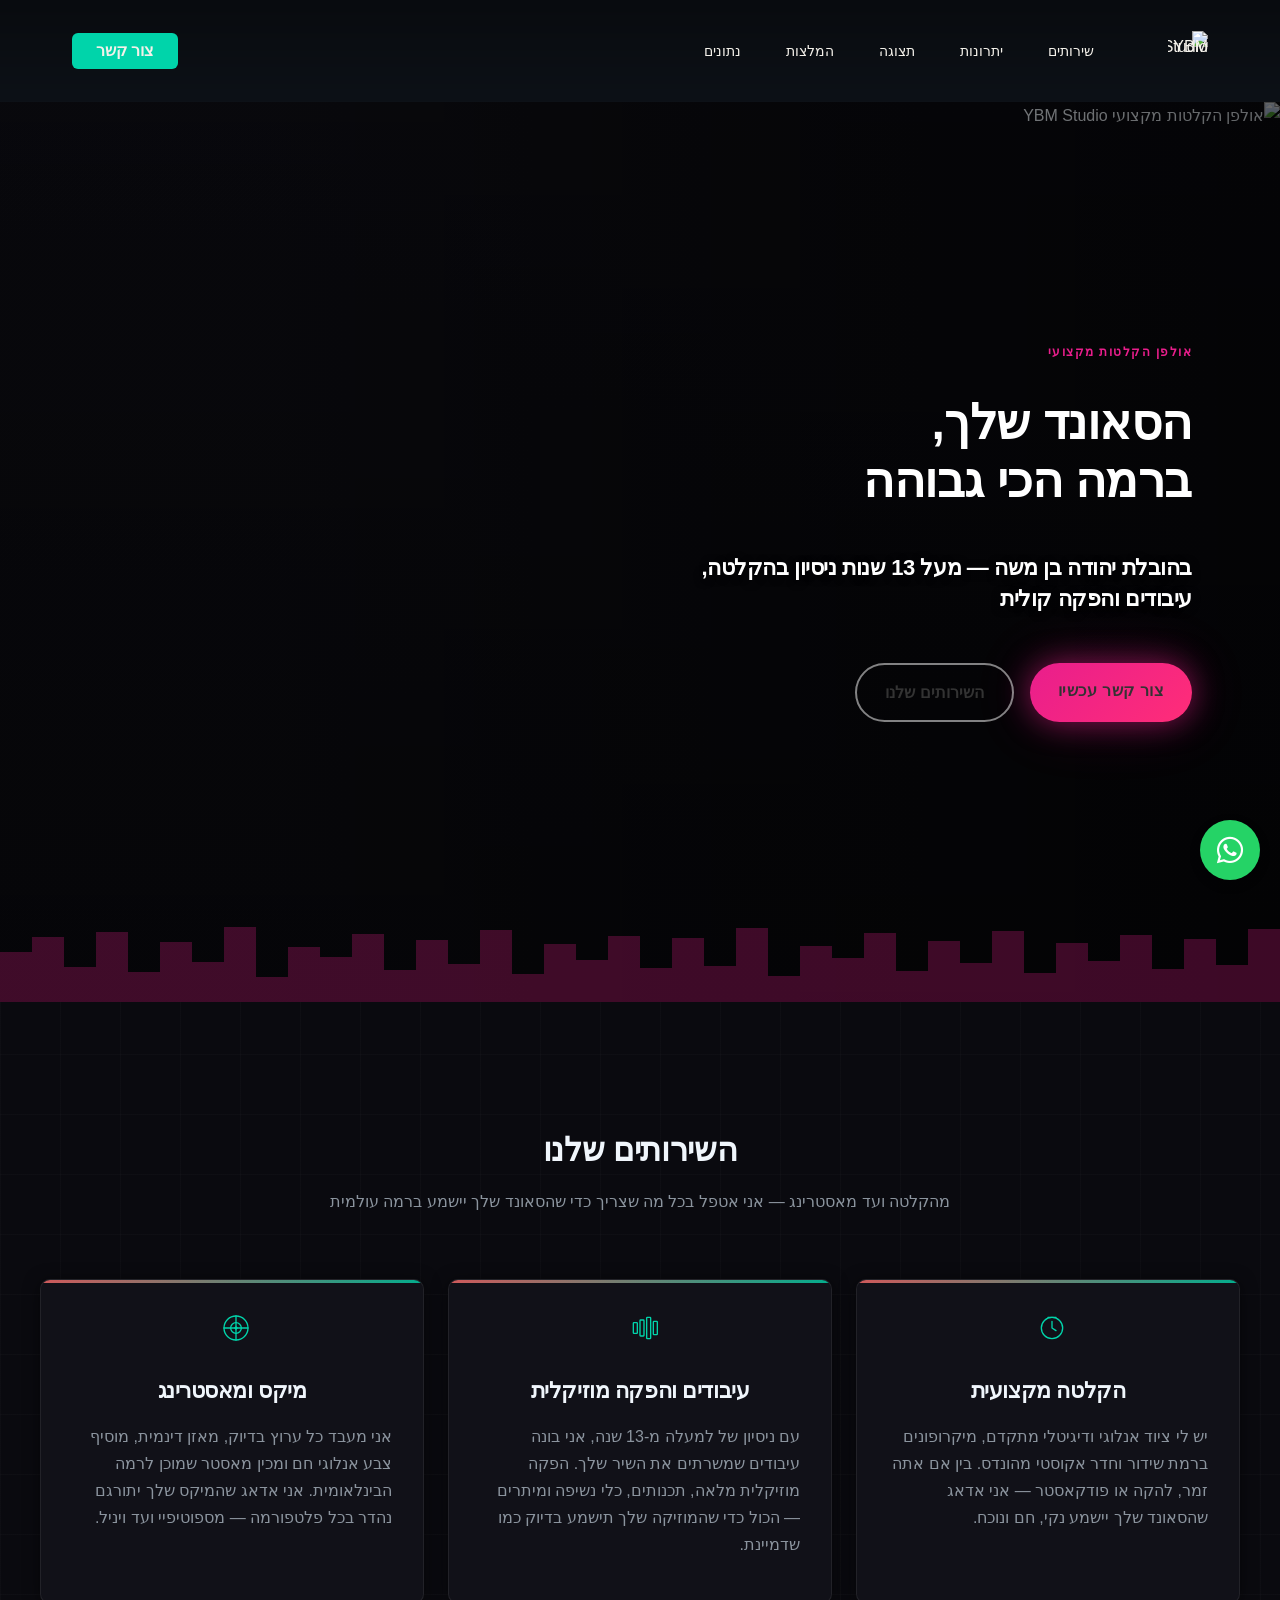
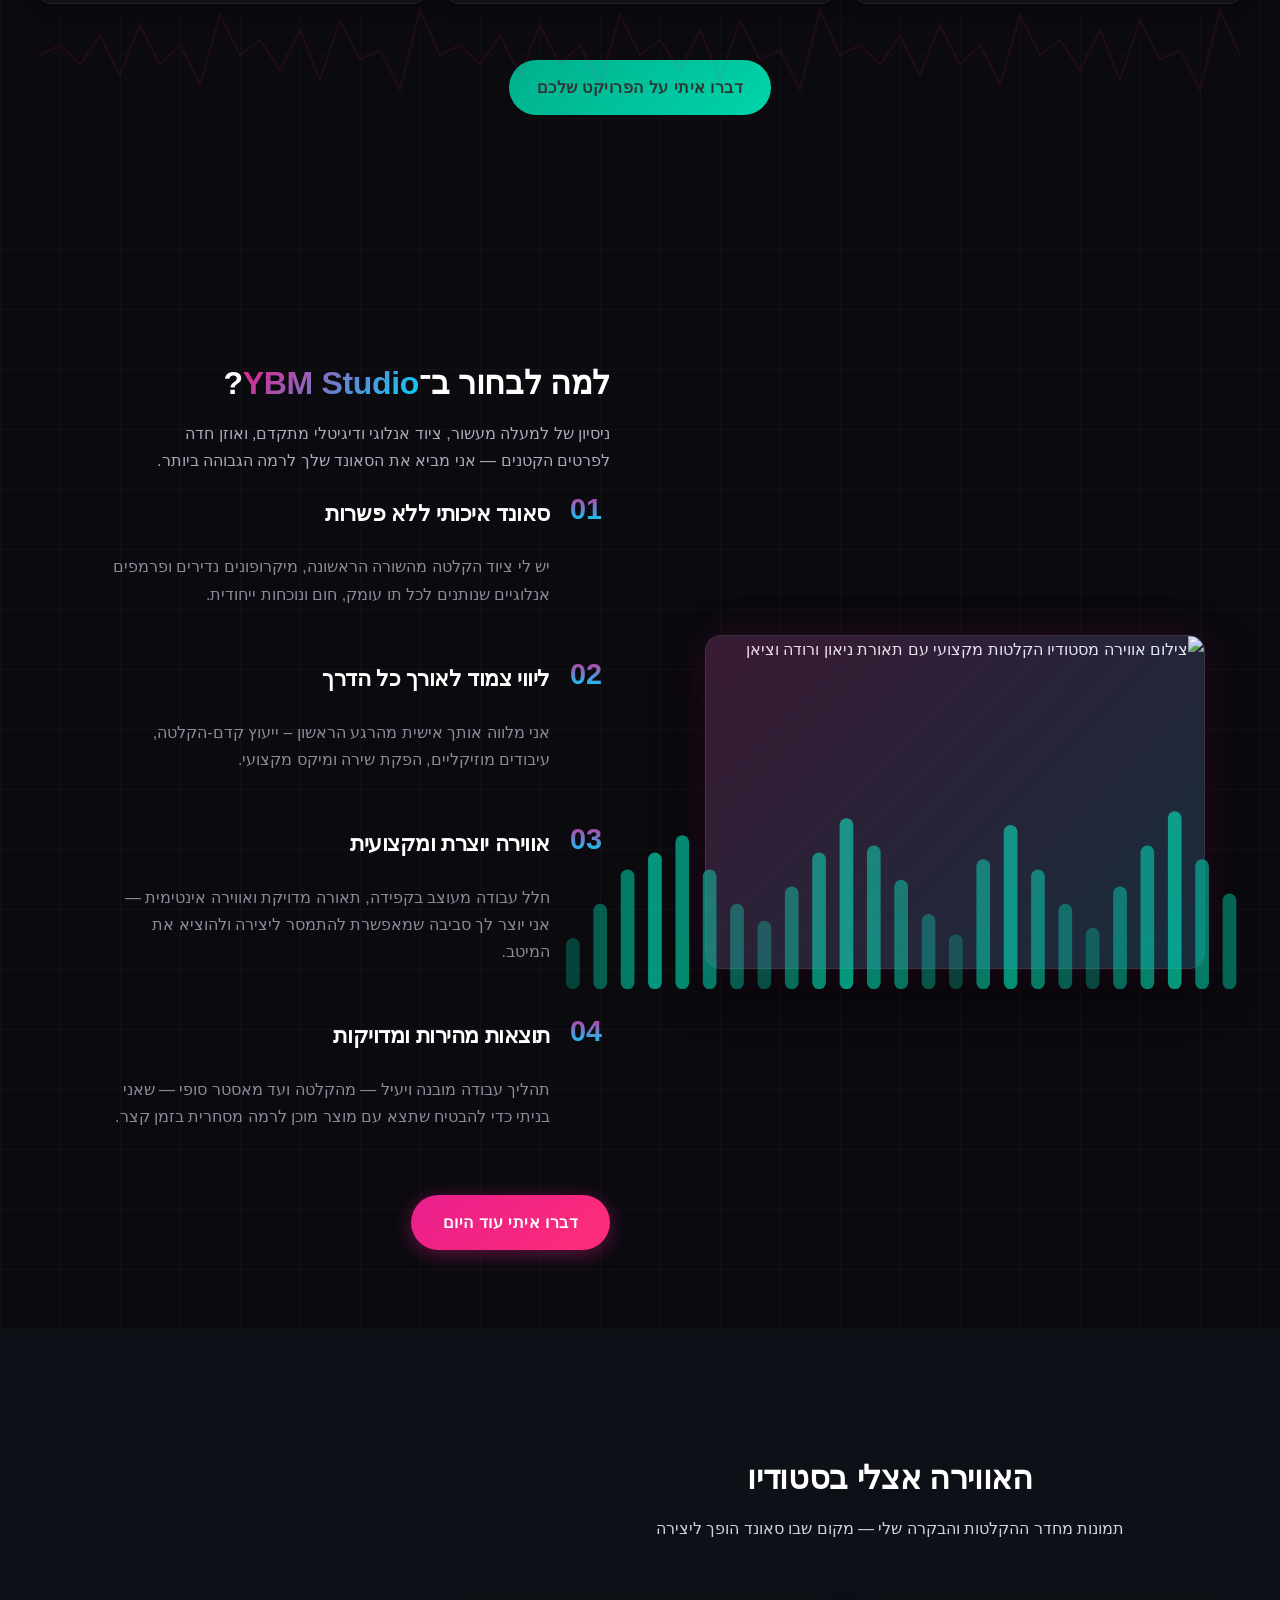
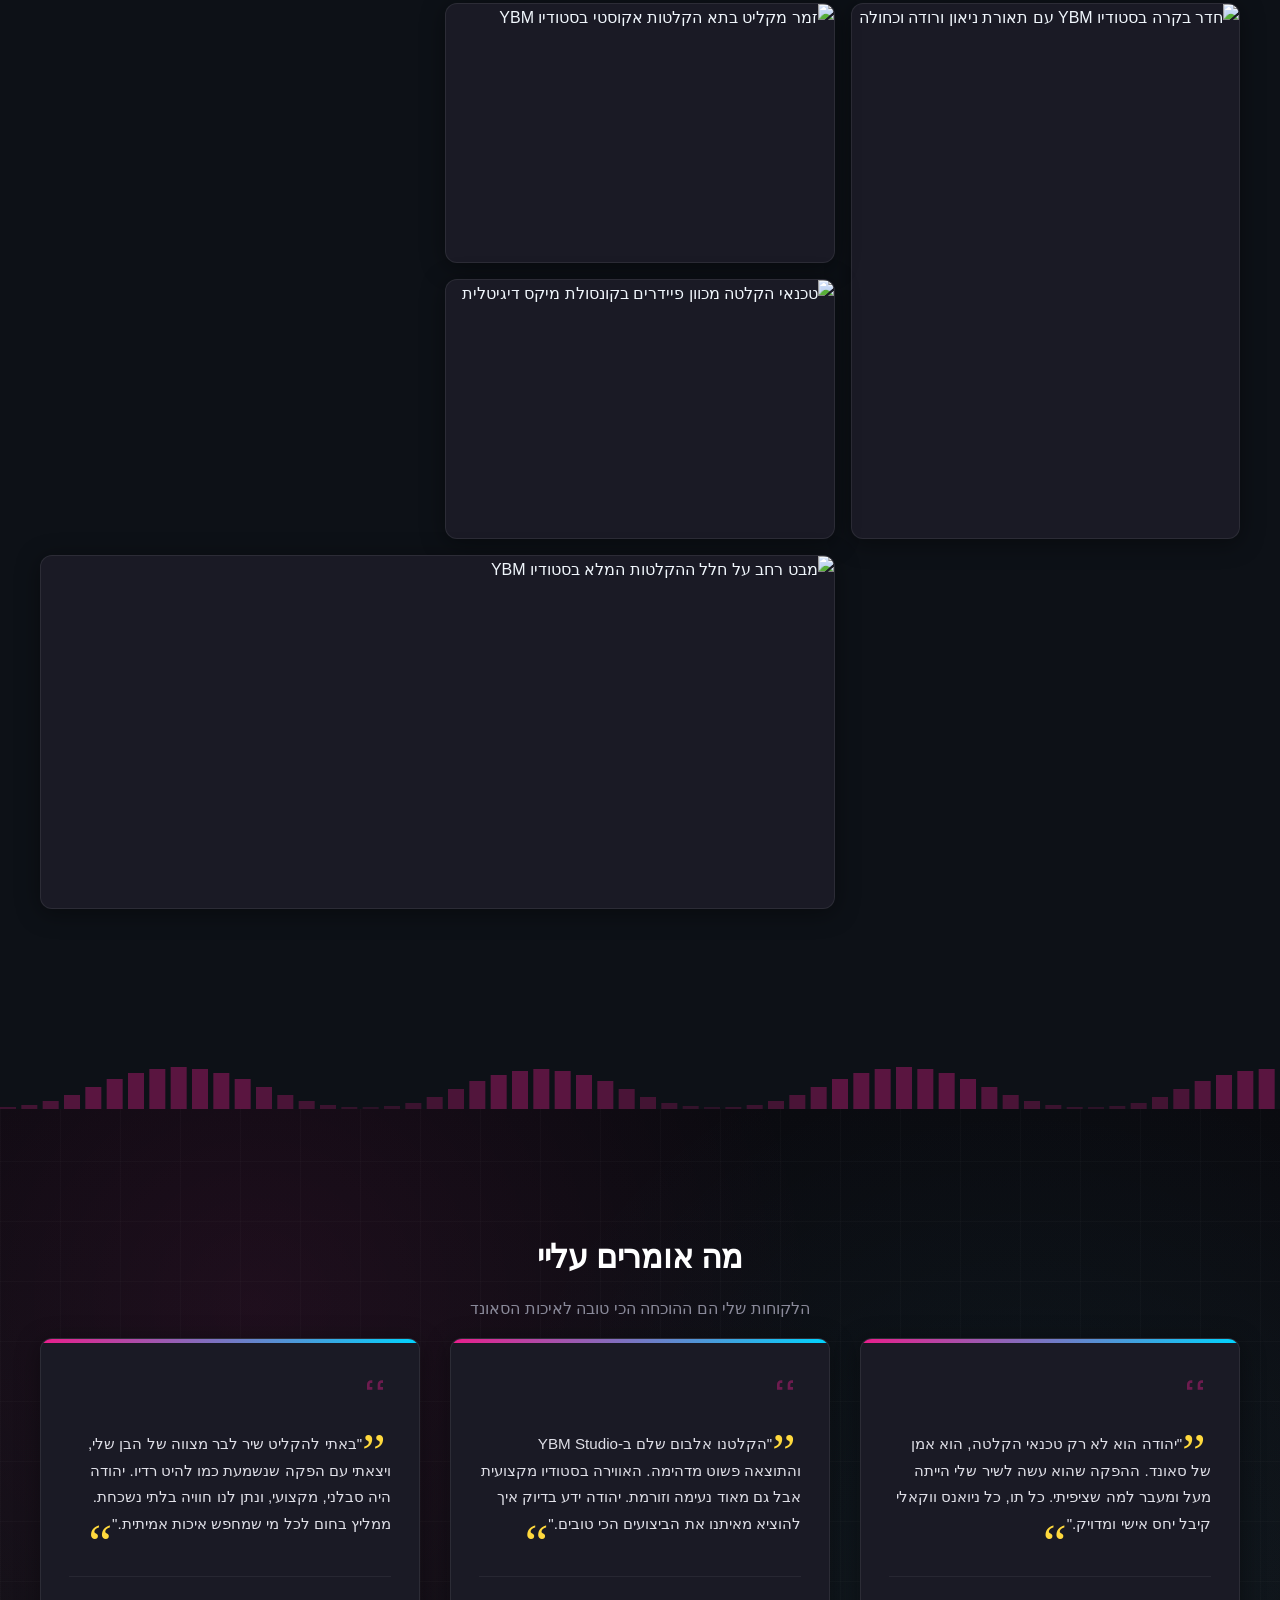
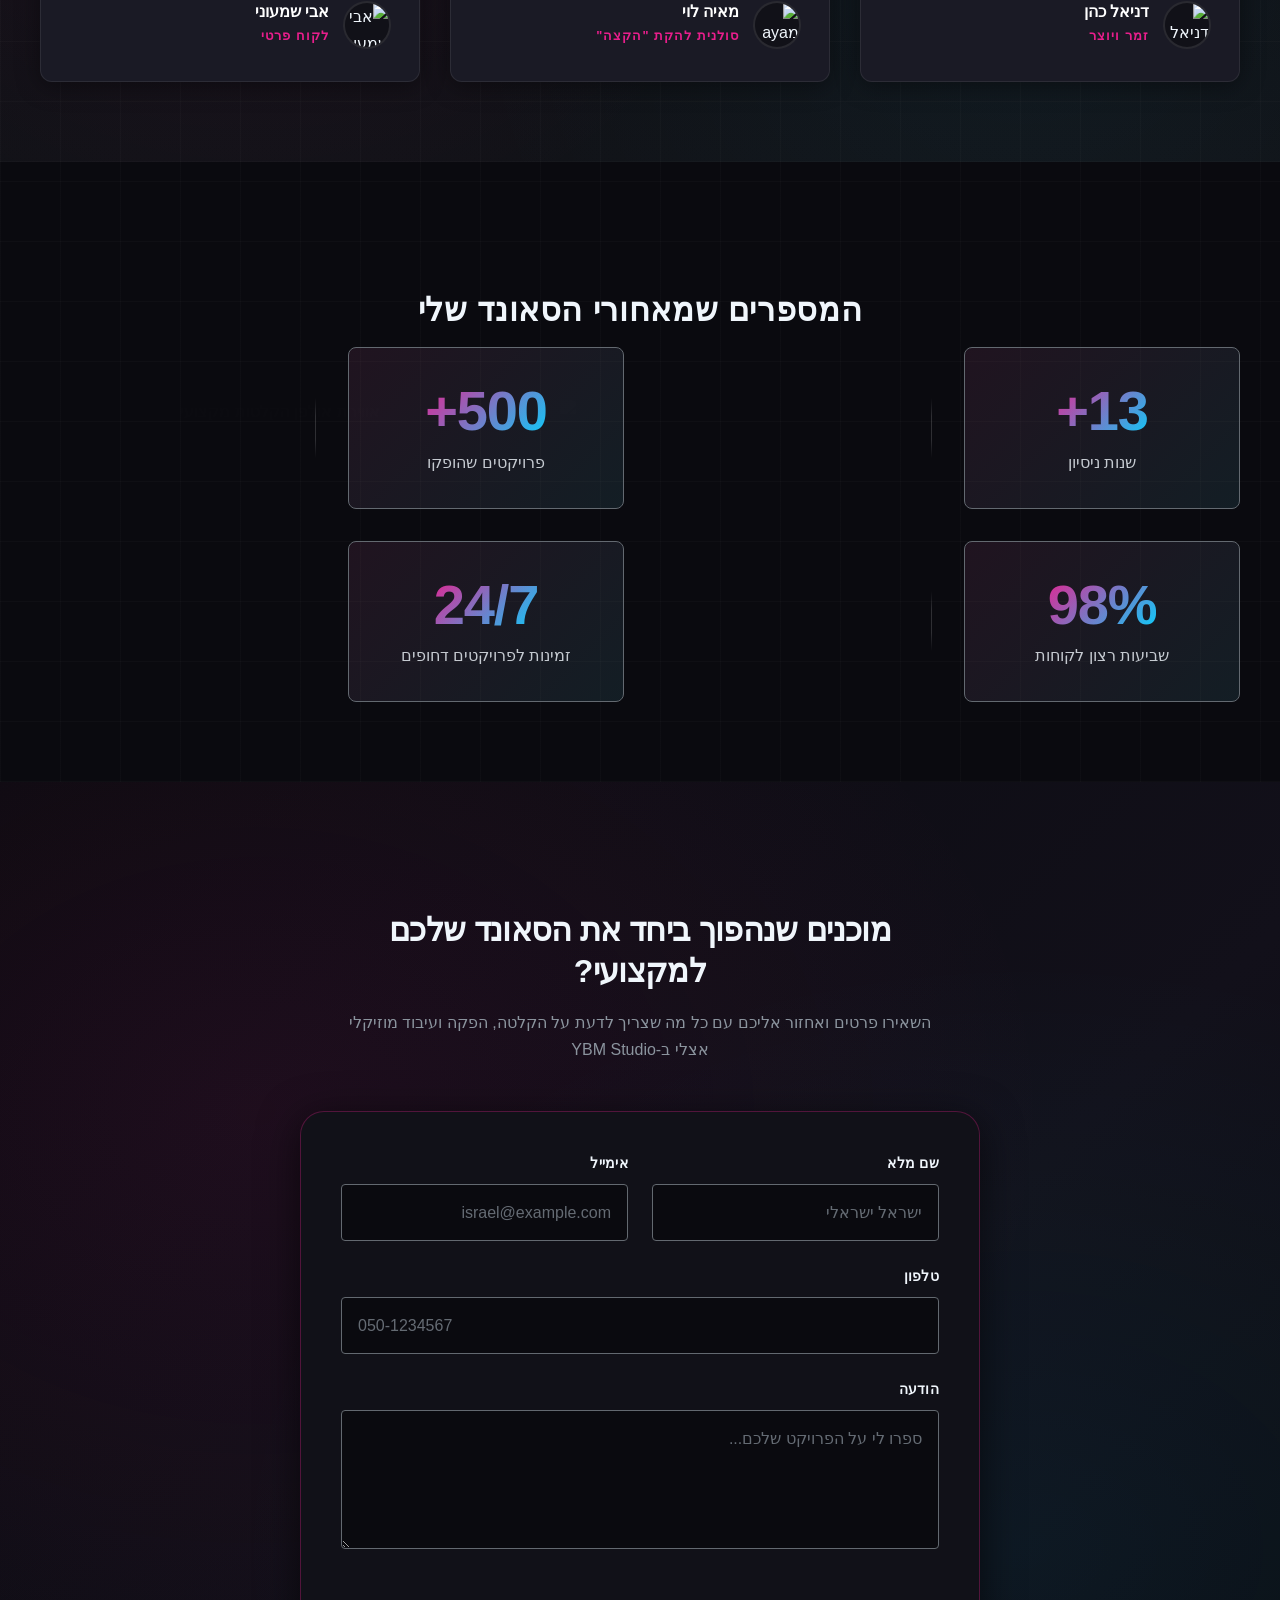
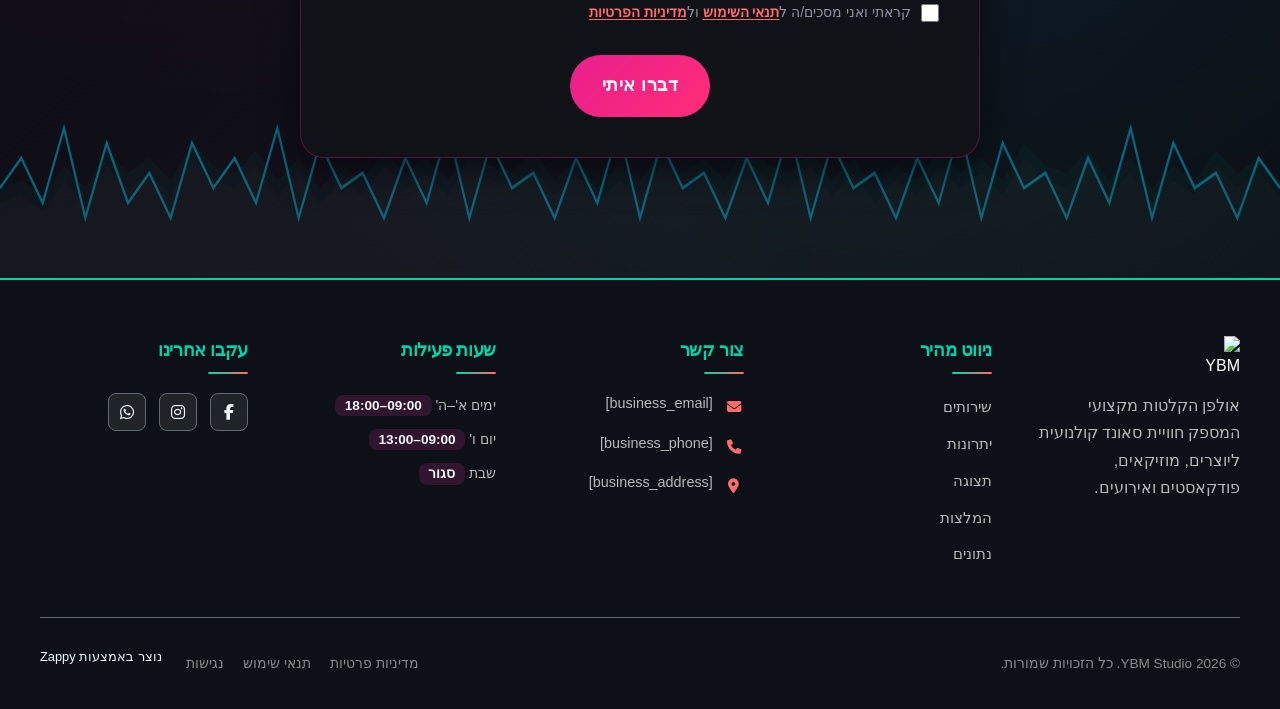
==== commit 92bbe62d: "Incremental sync: 1 page(s) — update_text" ====
--- a/public/index.html
+++ b/public/index.html
@@ -1 +1 @@
-<!doctype html><html dir="rtl" lang="he"><head><meta charset="UTF-8"><meta content="width=device-width,initial-scale=1" name="viewport"><meta content="index, follow" name="robots"><title>הקליטו להיט באולפן מקצועי — YBM Studio</title><meta content="YBM Studio מבית יהודה בן משה – אולפן הקלטות מוביל עם 13 שנות ניסיון בהפקה ועיבודים מוזיקליים. צליל מושלם באווירה יצירתית ומלאת אנרגיה. קבעו סשן עכשיו!" name="description"><meta content="אולפן הקלטות מקצועי, recording in studio, אולפן הקטות, music studio space for rent, הפקה מוזיקלית" name="keywords"><link href="/assets/favicon.ico" rel="icon" type="image/x-icon"><link href="/assets/favicon-16x16.png" rel="icon" type="image/png" sizes="16x16"><link href="/assets/favicon-32x32.png" rel="icon" type="image/png" sizes="32x32"><link href="/assets/favicon-48x48.png" rel="icon" type="image/png" sizes="48x48"><link href="/assets/favicon-192x192.png" rel="icon" type="image/png" sizes="192x192"><link href="/assets/favicon-512x512.png" rel="icon" type="image/png" sizes="512x512"><link href="/assets/apple-touch-icon.png" rel="apple-touch-icon"><script>!function(){"use strict";var t="2a3e50f6-2c48-4250-a562-2b5f5c703716",e="https://api.zappy5.com/api/analytics/track",a=18e5,n=2592e6,o=!0,i=!0,r=!0;var s=function(){var e="zappy_visitor_"+t,a=null;try{if(a=localStorage.getItem(e)){var o=JSON.parse(a),i=Date.now();if(i-o.created<n)return o.lastSeen=i,localStorage.setItem(e,JSON.stringify(o)),o.id}}catch(t){console.warn("Zappy Analytics: LocalStorage not available")}var r="zv_"+Date.now()+"_"+Math.random().toString(36).substr(2,9);try{localStorage.setItem(e,JSON.stringify({id:r,created:Date.now(),lastSeen:Date.now()}))}catch(t){}return r}(),c=function(){var e="zappy_session_"+t,n=null;try{if(n=sessionStorage.getItem(e)){var o=JSON.parse(n),i=Date.now();if(i-o.timestamp<a)return o.timestamp=i,sessionStorage.setItem(e,JSON.stringify(o)),o.id}}catch(t){console.warn("Zappy Analytics: SessionStorage not available")}var r="zs_"+Date.now()+"_"+Math.random().toString(36).substr(2,9);try{sessionStorage.setItem(e,JSON.stringify({id:r,timestamp:Date.now()}))}catch(t){}return r}();function l(a,n){n=n||{};var o={website_id:t,event_type:a,page_path:window.location.pathname,referrer:document.referrer||"direct",visitor_id:s,session_id:c,metadata:n};if(navigator.sendBeacon){var i=new Blob([JSON.stringify(o)],{type:"application/json"});navigator.sendBeacon(e,i)}else fetch(e,{method:"POST",headers:{"Content-Type":"application/json"},body:JSON.stringify(o),keepalive:!0}).catch(function(t){console.warn("Zappy Analytics: Failed to track event",t)})}o&&l("pageview",{title:document.title,url:window.location.href}),i&&document.addEventListener("click",function(t){var e=t.target;if("BUTTON"===e.tagName||e.closest("button")){var a="BUTTON"===e.tagName?e:e.closest("button");l("click",{element:"button",text:a.textContent.trim().substring(0,100),id:a.id||null,class:a.className||null})}else if("A"===e.tagName||e.closest("a")){var n="A"===e.tagName?e:e.closest("a");l("navigation",{element:"link",text:n.textContent.trim().substring(0,100),href:n.href,external:n.hostname!==window.location.hostname})}},!0),r&&document.addEventListener("submit",function(t){var e=t.target;l("form_submit",{form_id:e.id||null,form_name:e.name||null,form_action:e.action||null,form_method:e.method||"GET"})},!0);var m=Date.now();window.addEventListener("beforeunload",function(){l("page_unload",{time_on_page:Math.floor((Date.now()-m)/1e3),page_path:window.location.pathname})}),window.zappyAnalytics={track:l,getVisitorId:function(){return s},getSessionId:function(){return c}}}()</script><script>!function(){"use strict";if(!window.zappyFireMarketingEvent){var t={begin_checkout:"checkout_started",purchase:"checkout_complete",add_to_cart:"add_to_cart",view_product:"view_product"},e={whatsapp_click:{ga4:"contact",meta:"Contact",gtm:"whatsapp_click",ecom:!1},phone_click:{ga4:"contact",meta:"Contact",gtm:"phone_click",ecom:!1},contact_form_submitted:{ga4:"generate_lead",meta:"Lead",gtm:"contact_form_submitted",ecom:!1},checkout_started:{ga4:"begin_checkout",meta:"InitiateCheckout",gtm:"begin_checkout",ecom:!0},checkout_complete:{ga4:"purchase",meta:"Purchase",gtm:"purchase",ecom:!0},product_inquiry:{ga4:"generate_lead",meta:"Lead",gtm:"product_inquiry",ecom:!1},add_to_cart:{ga4:"add_to_cart",meta:"AddToCart",gtm:"add_to_cart",ecom:!0},view_product:{ga4:"view_item",meta:"ViewContent",gtm:"view_item",ecom:!0}};window.zappyFireMarketingEvent=function(r,o,u){try{u=u||{};var p=t[r]||r,d=e[p];if(!d)return;if((o=o||{}).pagePath||o.page_path||(o.pagePath=a()),"checkout_complete"===p){var l=String(o.orderId||o.order_id||o.transaction_id||"");if(l&&function(t){if(!t)return!1;try{return"1"===sessionStorage.getItem(i(t))}catch(t){return!1}}(l))return;l&&function(t){if(t)try{sessionStorage.setItem(i(t),"1")}catch(t){}}(l)}if(!u.skipFirstParty)try{window.zappyAnalytics&&"function"==typeof window.zappyAnalytics.track&&window.zappyAnalytics.track(p,o)}catch(t){}try{if(window.dataLayer=window.dataLayer||[],d.ecom){var _=c(p,o),m={};_.transaction_id&&(m.transaction_id=_.transaction_id),null!=_.value&&(m.value=_.value),_.currency&&(m.currency=_.currency),_.items&&(m.items=_.items),window.dataLayer.push({event:d.gtm,ecommerce:m}),"checkout_complete"!==p&&"checkout_started"!==p||window.dataLayer.push({event:p,ecommerce:m})}else{var s={event:d.gtm};for(var h in o)Object.prototype.hasOwnProperty.call(o,h)&&(s[h]=o[h]);window.dataLayer.push(s)}}catch(t){}try{"function"==typeof window.gtag&&window.gtag("event",d.ga4,c(p,o))}catch(t){}try{"function"==typeof window.fbq&&window.fbq("track",d.meta,function(t,e){for(var r=n(e=e||{}),a=parseFloat(null!=e.value?e.value:null!=e.total?e.total:0)||0,c=String(e.currency||"USD").toUpperCase(),i=[],o=0,u=0;u<r.length;u++)r[u].item_id&&i.push(r[u].item_id),o+=r[u].quantity||1;if("checkout_complete"===t)return{value:a,currency:c,content_ids:i.length?i:void 0,content_type:"product",num_items:o||void 0,order_id:String(e.order_id||e.orderId||e.transaction_id||e.orderNumber||"")||void 0};if("checkout_started"===t)return{value:a,currency:c,content_ids:i.length?i:void 0,content_type:"product",num_items:o||parseInt(null!=e.itemCount?e.itemCount:0,10)||void 0};if("add_to_cart"===t){var p=String(e.productId||e.product_id||i[0]||"");return{value:a||(r[0]?r[0].price*r[0].quantity:0),currency:c,content_ids:p?[p]:i.length?i:void 0,content_type:"product",content_name:e.productName||e.product_name||r[0]&&r[0].item_name,num_items:parseInt(null!=e.quantity?e.quantity:o||1,10)||1}}if("view_product"===t){var d=String(e.productId||e.product_id||i[0]||"");return{value:a||parseFloat(null!=e.price?e.price:0)||0,currency:c,content_ids:d?[d]:i.length?i:void 0,content_type:"product",content_name:e.productName||e.product_name||r[0]&&r[0].item_name}}return"whatsapp_click"===t||"phone_click"===t?{content_name:"whatsapp_click"===t?"WhatsApp":"Phone",content_category:"contact"}:"contact_form_submitted"===t||"product_inquiry"===t?{content_name:"product_inquiry"===t?"Product inquiry":"Contact form",content_category:e.productName||e.product_name||void 0}:e}(p,o))}catch(t){}}catch(t){}};var r=Object.create(null);document.addEventListener("click",function(t){try{var e=t.target;if(!e)return;var r=u(e,".whatsapp-float, a.whatsapp-float, [data-zappy-whatsapp]"),n=function(t){for(var e=t;e&&e!==document;){if("A"===e.tagName)return e;e=e.parentElement}return null}(e),c=n&&n.href||"";if(r||n&&function(t){if(!t)return!1;var e=String(t).toLowerCase();return-1!==e.indexOf("wa.me/")||-1!==e.indexOf("api.whatsapp.com")||-1!==e.indexOf("whatsapp.com/send")||0===e.indexOf("whatsapp:")}(c)){if(!o("wa:"+c)){var i=r?"float":"link";window.zappyFireMarketingEvent("whatsapp_click",{source:i,href:c||null,pagePath:a()})}return}var p=u(e,".phone-header-btn, .nav-phone-btn, .call-btn, [data-zappy-phone]"),d="";if(n&&n.href&&0===String(n.href).toLowerCase().indexOf("tel:")?d=n.href:p&&p.href&&0===String(p.href).toLowerCase().indexOf("tel:")&&(d=p.href),p||d){var l="";return d&&(l=String(d).replace(/^tel:/i,"").trim()),void(o("tel:"+(l||p&&p.id||"btn"))||window.zappyFireMarketingEvent("phone_click",{source:p?"button":"link",phone:l||null,href:d||null,pagePath:a()}))}}catch(t){}},!0)}function a(){try{if(window.ZAPPY_CONFIG&&window.ZAPPY_CONFIG.currentPagePath)return window.ZAPPY_CONFIG.currentPagePath}catch(t){}try{return window.location.pathname||"/"}catch(t){return"/"}}function n(t){var e=(t=t||{}).items||t.cartItems||t.cart_items||t.lineItems||[];Array.isArray(e)||(e=[]);for(var r=[],a=0;a<e.length;a++){var n=e[a];if(n&&"object"==typeof n){var c=String(n.item_id||n.productId||n.product_id||n.id||"").trim(),i=String(n.item_name||n.productName||n.product_name||n.name||"").trim(),o=parseFloat(null!=n.price?n.price:null!=n.unitPrice?n.unitPrice:0)||0,u=Math.max(1,parseInt(null!=n.quantity?n.quantity:null!=n.qty?n.qty:1,10)||1);(c||i)&&r.push({item_id:c||i,item_name:i||c,price:o,quantity:u})}}return r}function c(t,e){var r=n(e=e||{}),c=parseFloat(null!=e.value?e.value:null!=e.total?e.total:0)||0,i=String(e.currency||"USD").toUpperCase();if("checkout_complete"===t)return{transaction_id:String(e.transaction_id||e.orderId||e.order_id||e.orderNumber||"")||void 0,value:c,currency:i,items:r};if("checkout_started"===t)return{value:c,currency:i,items:r};if("add_to_cart"===t){var o=r.length?r:[{item_id:String(e.productId||e.product_id||""),item_name:String(e.productName||e.product_name||""),price:parseFloat(null!=e.value?e.value:null!=e.price?e.price:0)||0,quantity:parseInt(null!=e.quantity?e.quantity:1,10)||1}].filter(function(t){return t.item_id||t.item_name});return{value:c||(o[0]?o[0].price*o[0].quantity:0),currency:i,items:o}}if("view_product"===t){var u=r.length?r:[{item_id:String(e.productId||e.product_id||""),item_name:String(e.productName||e.product_name||""),price:parseFloat(null!=e.price?e.price:null!=e.value?e.value:0)||0,quantity:1}].filter(function(t){return t.item_id||t.item_name});return{currency:i,value:c||(u[0]?u[0].price:0),items:u}}return"whatsapp_click"===t||"phone_click"===t?{method:"whatsapp_click"===t?"whatsapp":"phone",page_path:e.pagePath||a()}:"contact_form_submitted"===t||"product_inquiry"===t?{page_path:e.pagePath||a()}:e}function i(t){return"zappy_purchase_fired_"+String(t||"")}function o(t){var e=Date.now();return!!(r[t]&&e-r[t]<800)||(r[t]=e,!1)}function u(t,e){return t&&t.closest?t.closest(e):null}}()</script><meta content="הקליטו להיט באולפן מקצועי — YBM Studio" property="og:title"><meta content="YBM Studio מבית יהודה בן משה – אולפן הקלטות מוביל עם 13 שנות ניסיון בהפקה ועיבודים מוזיקליים. צליל מושלם באווירה יצירתית ומלאת אנרגיה. קבעו סשן עכשיו!" property="og:description"><meta content="summary_large_image" name="twitter:card"><meta content="הקליטו להיט באולפן מקצועי — YBM Studio" name="twitter:title"><meta content="YBM Studio מבית יהודה בן משה – אולפן הקלטות מוביל עם 13 שנות ניסיון בהפקה ועיבודים מוזיקליים. צליל מושלם באווירה יצירתית ומלאת אנרגיה. קבעו סשן עכשיו!" name="twitter:description"><meta content="website" property="og:type"><meta content="he_IL" property="og:locale"><style>.skip-link{position:absolute;top:0;left:0;transform:translateY(-200%);padding:12px 18px;background:var(--bg-dark,#1a1a1a);color:var(--text-light,#fff);font-weight:600;border-radius:0 0 8px 0;z-index:10000}.skip-link:focus{transform:none;outline:2px solid var(--ring,#fff);outline-offset:2px}:focus-visible{outline:2px solid var(--ring,currentColor);outline-offset:3px}</style><link href="/assets/favicon.ico" rel="icon" type="image/x-icon"><link href="/assets/favicon-16x16.png" rel="icon" type="image/png" sizes="16x16"><link href="/assets/favicon-32x32.png" rel="icon" type="image/png" sizes="32x32"><link href="/assets/favicon-48x48.png" rel="icon" type="image/png" sizes="48x48"><link href="/assets/favicon-192x192.png" rel="icon" type="image/png" sizes="192x192"><link href="/assets/favicon-512x512.png" rel="icon" type="image/png" sizes="512x512"><link href="/assets/apple-touch-icon.png" rel="apple-touch-icon"><link href="https://cdn.jsdelivr.net/npm/vanilla-cookieconsent@3/dist/cookieconsent.css" rel="stylesheet"><style data-zappy-section-v2-css="true">.index-hero-section{position:relative;overflow:hidden;min-height:100vh;display:flex;align-items:center;justify-content:flex-start;background-color:#0a0a0f;color:var(--text-light);direction:rtl;text-align:right}.index-hero-section .hero-bg-image{position:absolute;inset:0;width:100%;height:100%;object-fit:cover;z-index:0}.index-hero-section .hero-scrim{position:absolute;inset:0;z-index:1;pointer-events:none;background-image:linear-gradient(135deg,rgba(10,10,15,.95) 0,rgba(18,16,26,.52) 45%,rgba(10,10,15,.14) 70%,rgba(10,10,15,.06) 100%)}.index-hero-section .neon-waveform{position:absolute;bottom:0;inset-inline-start:0;width:100%;height:80px;z-index:2;pointer-events:none;display:block}.index-hero-section .hero-content{position:relative;z-index:10;max-width:1200px;width:100%;margin:0 auto;padding:120px 48px 80px;display:flex;flex-direction:column;align-items:flex-start;gap:20px}.index-hero-section .hero-label{font-size:.75rem;font-weight:700;letter-spacing:.12em;text-transform:uppercase;color:#e91e8c;margin-bottom:4px;display:block}.index-hero-section .hero-title{font-size:3.5rem;font-weight:900;letter-spacing:-.01em;line-height:1.05;color:#fff;margin:0;max-width:700px}.index-hero-section .hero-subtitle{font-size:1.2rem;font-weight:400;line-height:1.6;color:#fff;margin:0;max-width:560px;text-shadow:0 2px 8px rgba(0,0,0,.7)}.index-hero-section .hero-ctas{display:flex;flex-wrap:wrap;gap:16px;margin-top:12px}.index-hero-section .btn-primary{background:linear-gradient(135deg,#e91e8c 0,#ff2d78 100%);color:#fff;padding:14px 28px;border-radius:50px;border:none;font-weight:700;font-size:1rem;letter-spacing:.03em;cursor:pointer;text-decoration:none;display:inline-block;transition:all .35s cubic-bezier(.4, 0, .2, 1);box-shadow:0 0 30px rgba(233,30,140,.5),0 0 60px rgba(233,30,140,.2)}.index-hero-section .btn-primary:hover{transform:translateY(-3px);box-shadow:0 0 40px rgba(233,30,140,.7),0 0 80px rgba(233,30,140,.3)}.index-hero-section .btn-secondary{background:0 0;color:#fff;padding:14px 28px;border-radius:50px;border:2px solid rgba(255,255,255,.5);font-weight:600;font-size:1rem;cursor:pointer;text-decoration:none;display:inline-block;transition:all .35s cubic-bezier(.4, 0, .2, 1)}.index-hero-section .btn-secondary:hover{background:rgba(255,255,255,.08);border-color:#00d4ff;color:#00d4ff;transform:translateY(-3px);box-shadow:0 0 30px rgba(0,212,255,.3)}@media (max-width:768px){.index-hero-section{min-height:100vh;padding-top:100px}.index-hero-section .hero-content{padding:100px 20px 60px;gap:14px}.index-hero-section .hero-title{font-size:2.4rem;max-width:100%}.index-hero-section .hero-subtitle{font-size:1rem;max-width:100%}.index-hero-section .hero-ctas{flex-direction:column;width:100%;gap:12px}.index-hero-section .btn-primary,.index-hero-section .btn-secondary{text-align:center;width:100%}}.hero .hero-title,.hero h1,.hero-section h1,.hero-title,[class*=hero-] h1,[class~=hero] h1{font-size:48px!important;line-height:1.2!important}@media (max-width:1024px){.hero .hero-title,.hero h1,.hero-section h1,.hero-title,[class*=hero-] h1,[class~=hero] h1{font-size:36px!important}}@media (max-width:768px){.hero .hero-title,.hero h1,.hero-section h1,.hero-title,[class*=hero-] h1,[class~=hero] h1{font-size:28px!important}}</style><style data-zappy-section-v2-css="true">.index-services-section{background-color:#0a0a0f;background-image:repeating-linear-gradient(0deg,rgba(255,255,255,.02) 0,rgba(255,255,255,.02) 1px,transparent 1px,transparent 60px),repeating-linear-gradient(90deg,rgba(255,255,255,.02) 0,rgba(255,255,255,.02) 1px,transparent 1px,transparent 60px);color:var(--text-light);padding:100px 16px 120px;position:relative;overflow:hidden;direction:rtl}.index-services-section__container{max-width:1200px;margin:0 auto;position:relative;z-index:2}.index-services-section__header{text-align:center;margin-bottom:64px}.index-services-section__title{font-size:2.2rem;font-weight:800;letter-spacing:-.01em;line-height:1.15;color:#fff;margin:0 0 16px 0;font-family:Assistant,Heebo,Arial,sans-serif;text-align:center}.index-services-section__subtitle{font-size:1rem;font-weight:400;line-height:1.7;color:#8a8a9a;max-width:600px;margin:0 auto;text-align:center}.index-services-section__grid{display:grid;grid-template-columns:repeat(3,1fr);gap:32px;margin-bottom:56px;direction:rtl}.index-services-section__card{background:#111118;border-radius:10px;border:1px solid rgba(255,255,255,.07);padding:2.5rem 1.5rem 2rem;text-align:center;box-shadow:0 2px 16px rgba(0,0,0,.5);position:relative;transition:transform .3s ease,box-shadow .3s ease;display:flex;flex-direction:column;align-items:center;min-width:0}.index-services-section__card:hover{transform:translateY(-6px);box-shadow:0 8px 40px rgba(0,0,0,.8),0 0 30px rgba(233,30,140,.15)}.index-services-section__card-accent{position:absolute;top:0;inset-inline-start:20%;inset-inline-end:20%;height:3px;background:linear-gradient(90deg,#e91e8c,#00d4ff);border-radius:0 0 4px 4px;opacity:.8}.index-services-section__card-icon{width:56px;height:56px;margin-bottom:24px;color:#e91e8c;transition:color .3s ease,filter .3s ease}.index-services-section__card:hover .index-services-section__card-icon{color:#00d4ff;filter:drop-shadow(0 0 12px rgba(0, 212, 255, .6))}.index-services-section__card-icon svg{width:100%;height:100%;display:block}.index-services-section__card-title{font-size:1.4rem;font-weight:700;line-height:1.3;color:#fff;margin:0 0 12px 0;font-family:Assistant,Heebo,Arial,sans-serif;text-align:center}.index-services-section__card-text{font-size:.95rem;font-weight:400;line-height:1.7;color:#8a8a9a;margin:0;text-align:center;max-width:320px}.index-services-section__cta{text-align:center;margin-top:8px}.index-services-section__btn{background:linear-gradient(135deg,#e91e8c 0,#ff2d78 100%);color:#fff;padding:14px 28px;border-radius:50px;border:none;font-weight:700;font-size:1rem;letter-spacing:.03em;cursor:pointer;text-decoration:none;display:inline-block;transition:box-shadow .3s ease,transform .3s ease;font-family:Assistant,Heebo,Arial,sans-serif}.index-services-section__btn:hover{box-shadow:0 0 30px rgba(233,30,140,.5),0 0 60px rgba(233,30,140,.2);transform:translateY(-2px)}.index-services-section__waveform{position:absolute;bottom:0;inset-inline-start:0;width:100%;height:120px;pointer-events:none;z-index:1;opacity:.35}.index-services-section__waveform svg{width:100%;height:100%;display:block}@media (max-width:768px){.index-services-section{padding:80px 16px 100px}.index-services-section__header{margin-bottom:48px}.index-services-section__title{font-size:1.8rem}.index-services-section__grid{grid-template-columns:1fr!important;gap:24px}.index-services-section__card{padding:2rem 1.25rem 1.5rem}.index-services-section__card-text{max-width:100%}.index-services-section__waveform{height:80px}}@media (min-width:769px) and (max-width:1024px){.index-services-section__grid{grid-template-columns:repeat(2,1fr);gap:24px}}</style><style data-zappy-section-v2-css="true">.index-benefits-section{background-color:#0a0a0f;background-image:radial-gradient(circle at 80% 20%,rgba(233,30,140,.06) 0,transparent 50%),radial-gradient(circle at 20% 80%,rgba(0,212,255,.05) 0,transparent 50%),linear-gradient(180deg,#0a0a0f 0,#111118 100%);color:var(--text-light);position:relative;overflow:hidden;padding:100px 16px 80px;direction:rtl}.index-benefits-section-container{position:relative;z-index:2;max-width:1200px;margin:0 auto;display:grid;grid-template-columns:1fr 1fr;align-items:center;gap:60px}.index-benefits-grid-overlay{position:absolute;inset:0;z-index:0;pointer-events:none;background-image:repeating-linear-gradient(0deg,rgba(255,255,255,.02) 0,rgba(255,255,255,.02) 1px,transparent 1px,transparent 60px),repeating-linear-gradient(90deg,rgba(255,255,255,.02) 0,rgba(255,255,255,.02) 1px,transparent 1px,transparent 60px);opacity:.5}.index-benefits-media-wrapper{position:relative;display:flex;flex-direction:column;align-items:center;justify-content:center}.index-benefits-image-frame{position:relative;border-radius:16px;overflow:hidden;border:1px solid rgba(255,255,255,.12);box-shadow:0 0 40px rgba(233,30,140,.15),0 20px 50px rgba(0,0,0,.6);background:#1a1a25;width:100%;max-width:500px}.index-benefits-image-frame img{display:block;width:100%;height:auto;object-fit:cover;position:relative;z-index:1}.index-benefits-image-glow{position:absolute;inset:0;z-index:2;background:linear-gradient(135deg,rgba(233,30,140,.15) 0,rgba(0,212,255,.1) 100%);pointer-events:none}.index-benefits-waveform-decoration{position:absolute;bottom:-20px;inset-inline-start:-10px;width:120%;z-index:0;pointer-events:none;opacity:.7}.index-benefits-waveform-decoration svg{display:block;width:100%;height:auto}.index-benefits-content-wrapper{display:flex;flex-direction:column;align-items:flex-start}.index-benefits-headline{font-family:Assistant,Heebo,Arial,sans-serif;font-size:2.2rem;font-weight:800;letter-spacing:-.01em;line-height:1.15;color:#fff;margin:0 0 16px 0;text-align:start}.index-benefits-highlight{background:linear-gradient(135deg,#e91e8c 0,#00d4ff 100%);-webkit-background-clip:text;background-clip:text;-webkit-text-fill-color:transparent;color:transparent}.index-benefits-subheadline{font-size:1.05rem;font-weight:400;line-height:1.8;color:#aaaabc;margin:0 0 40px 0;text-align:start;max-width:480px}.index-benefits-list{list-style:none;padding:0;margin:0 0 40px 0;display:flex;flex-direction:column;gap:32px;width:100%;max-width:500px}.index-benefits-item{display:flex;flex-direction:row;align-items:flex-start;gap:20px}.index-benefits-item-number{font-family:Assistant,Heebo,Arial,sans-serif;font-size:1.8rem;font-weight:800;line-height:1;color:transparent;background:linear-gradient(180deg,#e91e8c 0,#00d4ff 100%);-webkit-background-clip:text;background-clip:text;-webkit-text-fill-color:transparent;flex-shrink:0;width:40px;text-align:end;padding-block-start:4px}.index-benefits-item-content{display:flex;flex-direction:column;gap:8px}.index-benefits-item-title{font-size:1.4rem;font-weight:700;line-height:1.3;color:#fff;margin:0;text-align:start}.index-benefits-item-desc{font-size:.95rem;font-weight:400;line-height:1.7;color:#8a8a9a;margin:0;text-align:start}.index-benefits-cta{display:inline-flex;align-items:center;justify-content:center;background:linear-gradient(135deg,#e91e8c 0,#ff2d78 100%);color:#fff;padding:14px 32px;border-radius:50px;border:none;font-weight:700;font-size:1rem;letter-spacing:.03em;text-decoration:none;cursor:pointer;transition:box-shadow .3s ease,transform .2s ease;box-shadow:0 4px 20px rgba(233,30,140,.4);margin-block-start:8px}.index-benefits-cta:hover{box-shadow:0 8px 30px rgba(233,30,140,.6);transform:translateY(-2px)}@media (max-width:768px){.index-benefits-section{padding:80px 16px 60px}.index-benefits-section-container{grid-template-columns:1fr!important;gap:40px}.index-benefits-media-wrapper{order:-1;max-width:400px;margin:0 auto}.index-benefits-waveform-decoration{width:110%;bottom:-15px;inset-inline-start:-5px}.index-benefits-headline{font-size:1.8rem;text-align:center;width:100%}.index-benefits-subheadline{text-align:center;max-width:100%;font-size:.95rem}.index-benefits-content-wrapper{align-items:center}.index-benefits-list{max-width:100%;gap:24px}.index-benefits-item{flex-direction:column;align-items:center;text-align:center;gap:8px}.index-benefits-item-number{text-align:center;width:auto;font-size:2rem}.index-benefits-item-title{text-align:center;font-size:1.2rem}.index-benefits-item-desc{text-align:center}.index-benefits-cta{width:auto;padding:14px 40px}}@media (min-width:769px) and (max-width:1024px){.index-benefits-section-container{gap:40px}.index-benefits-headline{font-size:2rem}.index-benefits-item-title{font-size:1.2rem}}</style><style data-zappy-section-v2-css="true">.index-showcase-section{background:#0a0a0f;color:var(--text-light);position:relative;overflow:hidden;padding:80px 16px 100px;direction:rtl}.index-showcase-section .showcase-container{max-width:1200px;margin:0 auto;position:relative;z-index:1}.index-showcase-section .showcase-header{text-align:center;margin-bottom:48px}.index-showcase-section .showcase-title{font-size:2.2rem;font-weight:800;letter-spacing:-.01em;line-height:1.15;color:#fff;margin:0 0 16px 0;font-family:Assistant,Heebo,Arial,sans-serif}.index-showcase-section .showcase-subtitle{font-size:1.05rem;line-height:1.8;color:#aaaabc;margin:0 auto;max-width:600px;font-family:'Noto Sans Hebrew',Assistant,Arial,sans-serif}.index-showcase-section .showcase-grid{display:grid;grid-template-columns:1fr 1fr 1fr;grid-template-rows:auto auto;gap:16px;direction:rtl}.index-showcase-section .showcase-item-vertical{grid-row:span 2;grid-column:1}.index-showcase-section .showcase-item-horizontal{grid-column:2}.index-showcase-section .showcase-item-wide{grid-column:2/span 2}.index-showcase-section .showcase-item{position:relative;border-radius:12px;overflow:hidden;background:#1a1a25;border:1px solid rgba(255,255,255,.08);box-shadow:0 4px 24px rgba(0,0,0,.4);cursor:pointer;transition:transform .3s ease,box-shadow .3s ease}.index-showcase-section .showcase-item:hover{transform:translateY(-4px);box-shadow:0 8px 40px rgba(233,30,140,.35)}.index-showcase-section .showcase-image-wrapper{width:100%;height:100%;position:relative;overflow:hidden}.index-showcase-section .showcase-image-wrapper img{width:100%;height:100%;object-fit:cover;display:block;transition:transform .5s ease}.index-showcase-section .showcase-item:hover .showcase-image-wrapper img{transform:scale(1.05)}.index-showcase-section .showcase-overlay{position:absolute;bottom:0;inset-inline-start:0;inset-inline-end:0;padding:24px 20px;background:linear-gradient(to top,rgba(0,0,0,.85) 0,rgba(0,0,0,.4) 60%,transparent 100%);opacity:0;transform:translateY(10px);transition:opacity .3s ease,transform .3s ease;pointer-events:none}.index-showcase-section .showcase-item:hover .showcase-overlay{opacity:1;transform:translateY(0)}.index-showcase-section .showcase-caption{display:block;font-size:.95rem;font-weight:600;color:#fff;text-align:start;font-family:Assistant,Heebo,Arial,sans-serif;text-shadow:0 2px 8px rgba(0,0,0,.6)}.index-showcase-section .showcase-waveform{position:absolute;bottom:0;inset-inline-start:0;width:100%;height:60px;pointer-events:none;z-index:0;opacity:.35}.index-showcase-section .showcase-waveform svg{display:block;width:100%;height:100%}@media (max-width:768px){.index-showcase-section{padding:60px 16px 80px}.index-showcase-section .showcase-header{margin-bottom:32px}.index-showcase-section .showcase-title{font-size:1.8rem}.index-showcase-section .showcase-subtitle{font-size:.95rem;padding:0 8px}.index-showcase-section .showcase-grid{grid-template-columns:1fr 1fr!important;gap:12px}.index-showcase-section .showcase-item-vertical{grid-row:span 2;grid-column:1}.index-showcase-section .showcase-item-horizontal{grid-column:2}.index-showcase-section .showcase-item-wide{grid-column:1/span 2}.index-showcase-section .showcase-overlay{opacity:1;transform:translateY(0);padding:16px 12px;background:linear-gradient(to top,rgba(0,0,0,.9) 0,rgba(0,0,0,.5) 60%,transparent 100%)}.index-showcase-section .showcase-caption{font-size:.85rem}.index-showcase-section .showcase-waveform{height:40px}}@media (max-width:480px){.index-showcase-section .showcase-grid{grid-template-columns:1fr!important;gap:12px}.index-showcase-section .showcase-item-vertical{grid-row:auto;grid-column:1}.index-showcase-section .showcase-item-horizontal{grid-column:1}.index-showcase-section .showcase-item-wide{grid-column:1}.index-showcase-section .showcase-item-vertical .showcase-image-wrapper{aspect-ratio:3/4}.index-showcase-section .showcase-item-horizontal .showcase-image-wrapper,.index-showcase-section .showcase-item-wide .showcase-image-wrapper{aspect-ratio:3/2}}</style><style data-zappy-section-v2-css="true">.index-testimonials-section{position:relative;background:#0a0a0f;color:var(--text-light);padding:100px 16px 120px;overflow:hidden;direction:rtl}.index-testimonials-section .testimonials-bg-decor{position:absolute;top:0;left:0;width:100%;height:100%;background-image:repeating-linear-gradient(0deg,rgba(255,255,255,.02) 0,rgba(255,255,255,.02) 1px,transparent 1px,transparent 60px),repeating-linear-gradient(90deg,rgba(255,255,255,.02) 0,rgba(255,255,255,.02) 1px,transparent 1px,transparent 60px);pointer-events:none;z-index:0}.index-testimonials-section .testimonials-container{position:relative;z-index:1;max-width:1200px;margin:0 auto;text-align:center}.index-testimonials-section .testimonials-heading{font-size:2.2rem;font-weight:800;letter-spacing:-.01em;line-height:1.15;color:#fff;margin-bottom:12px;text-align:center;max-width:none!important}.index-testimonials-section .testimonials-subtitle{font-size:1rem;font-weight:400;line-height:1.7;color:#8a8a9a;margin-bottom:60px;text-align:center;max-width:none!important}.index-testimonials-section .testimonials-grid{display:grid;grid-template-columns:repeat(3,1fr);gap:30px;direction:rtl}.index-testimonials-section .testimonial-card{position:relative;background:#1a1a25;border-radius:12px;border:1px solid rgba(255,255,255,.08);box-shadow:0 4px 24px rgba(0,0,0,.4);transition:transform .3s ease,box-shadow .3s ease;text-align:right;display:flex;flex-direction:column;overflow:hidden}.index-testimonials-section .testimonial-card:hover{transform:translateY(-8px);box-shadow:0 12px 40px rgba(233,30,140,.25)}.index-testimonials-section .card-neon-border{height:4px;width:100%;background:linear-gradient(90deg,#e91e8c 0,#00d4ff 100%);position:absolute;top:0;left:0;z-index:2}.index-testimonials-section .card-content{padding:36px 28px 32px;display:flex;flex-direction:column;flex-grow:1}.index-testimonials-section .quote-icon{color:rgba(233,30,140,.4);margin-bottom:24px;display:flex;justify-content:flex-start}.index-testimonials-section .testimonial-text{font-size:.95rem;font-weight:400;line-height:1.75;color:#e0e0e8;margin:0 0 32px 0;flex-grow:1;font-style:normal;quotes:none}.index-testimonials-section .testimonial-author{display:flex;align-items:center;gap:14px;margin-top:auto;border-top:1px solid rgba(255,255,255,.06);padding-top:24px}.index-testimonials-section .author-avatar{width:48px;height:48px;border-radius:50%;overflow:hidden;flex-shrink:0;border:2px solid rgba(255,255,255,.1);background:#111118}.index-testimonials-section .author-avatar img{width:100%;height:100%;object-fit:cover;display:block}.index-testimonials-section .author-info{display:flex;flex-direction:column;text-align:right}.index-testimonials-section .author-name{font-size:1rem;font-weight:700;color:#fff;line-height:1.3}.index-testimonials-section .author-role{font-size:.8rem;font-weight:600;letter-spacing:.08em;text-transform:uppercase;color:#e91e8c;margin-top:2px}@media (max-width:768px){.index-testimonials-section{padding:80px 16px 100px}.index-testimonials-section .testimonials-grid{grid-template-columns:1fr!important;gap:24px}.index-testimonials-section .testimonials-heading{font-size:1.8rem}.index-testimonials-section .testimonials-subtitle{margin-bottom:40px;font-size:.95rem}.index-testimonials-section .card-content{padding:28px 20px 24px}}</style><style data-zappy-section-v2-css="true">.index-stats-section{position:relative;overflow:hidden;background-color:var(--bg-dark);background-image:radial-gradient(circle at 20% 30%,rgba(233,30,140,.12) 0,transparent 50%),radial-gradient(circle at 80% 70%,rgba(0,212,255,.08) 0,transparent 50%),linear-gradient(180deg,#0a0a0f 0,#111118 100%);color:var(--text-light);padding:80px 16px;text-align:center;direction:rtl}.index-stats-section__container{position:relative;z-index:10;max-width:1200px;margin:0 auto}.index-stats-section__heading{font-family:Assistant,Heebo,Arial,sans-serif;font-size:2rem;font-weight:700;line-height:1.3;color:var(--text-light);margin-bottom:48px;text-align:center;letter-spacing:.02em}.index-stats-section__grid{display:flex;flex-direction:row;align-items:center;justify-content:center;gap:32px;flex-wrap:wrap}.index-stats-section__stat{display:flex;flex-direction:column;align-items:center;gap:8px;min-width:160px;padding:16px 0}.index-stats-section__number{font-family:Assistant,Heebo,Arial,sans-serif;font-size:3.5rem;font-weight:800;line-height:1.1;background:linear-gradient(135deg,#e91e8c 0,#00d4ff 100%);-webkit-background-clip:text;background-clip:text;-webkit-text-fill-color:transparent;color:transparent;letter-spacing:-.02em}.index-stats-section__label{font-family:'Noto Sans Hebrew',Assistant,Arial,sans-serif;font-size:1rem;font-weight:400;line-height:1.6;color:var(--text-light);opacity:.8;text-align:center}.index-stats-section__separator{width:1px;height:60px;background:linear-gradient(180deg,transparent 0,rgba(255,255,255,.15) 30%,rgba(255,255,255,.15) 70%,transparent 100%);flex-shrink:0}.index-stats-section__bg-img{position:absolute;bottom:0;inset-inline-end:0;width:45%;max-width:600px;height:auto;opacity:.15;z-index:1;pointer-events:none;object-fit:cover;mix-blend-mode:screen;mask-image:linear-gradient(to top,rgba(0,0,0,0.4) 0%,transparent 100%);-webkit-mask-image:linear-gradient(to top,rgba(0,0,0,0.4) 0%,transparent 100%)}@media (max-width:768px){.index-stats-section{padding:60px 16px}.index-stats-section__heading{font-size:1.75rem;margin-bottom:32px}.index-stats-section__grid{flex-direction:column;gap:16px}.index-stats-section__stat{min-width:100%;padding:12px 0}.index-stats-section__number{font-size:2.8rem}.index-stats-section__separator{width:80%;height:1px;background:linear-gradient(90deg,transparent 0,rgba(255,255,255,.15) 30%,rgba(255,255,255,.15) 70%,transparent 100%);margin:8px auto}.index-stats-section__bg-img{width:100%;opacity:.08;bottom:0;inset-inline-end:0}}</style><style data-zappy-section-v2-css="true">.index-cta-section{background-color:#0a0a0f;color:var(--text-light);padding:80px 16px;position:relative;overflow:hidden;direction:rtl;text-align:right}.index-cta-section__container{max-width:1200px;margin:0 auto;display:flex;flex-direction:column;align-items:center;gap:32px;position:relative;z-index:2}.index-cta-section__text{text-align:center;max-width:600px;margin:0 auto}.index-cta-section__title{font-family:Assistant,Heebo,Arial,sans-serif;font-size:2rem;font-weight:700;line-height:1.3;color:var(--text-light);margin:0 0 16px 0;text-align:center}.index-cta-section__subtitle{font-family:'Noto Sans Hebrew',Assistant,Arial,sans-serif;font-size:1rem;line-height:1.7;color:var(--text-muted);margin:0;text-align:center}.index-cta-section__card{background:#111118;border-radius:24px;padding:40px;width:100%;max-width:680px;box-shadow:0 8px 40px rgba(0,0,0,.6);border:1px solid rgba(233,30,140,.3);position:relative;z-index:2}.index-cta-section__form{display:flex;flex-direction:column;gap:24px}.index-cta-section__form-row{display:flex;gap:24px;flex-wrap:wrap}.index-cta-section__form-group{display:flex;flex-direction:column;gap:8px;flex:1 1 200px}.index-cta-section__label{font-family:Assistant,Heebo,Arial,sans-serif;font-size:.875rem;font-weight:600;color:var(--text-light);text-align:right}.index-cta-section__input,.index-cta-section__textarea{background:#1a1a25;border:1px solid var(--border-dark);border-radius:12px;padding:14px 16px;font-family:'Noto Sans Hebrew',Assistant,Arial,sans-serif;font-size:1rem;color:var(--text-light);outline:0;transition:border-color .3s ease,box-shadow .3s ease;width:100%;box-sizing:border-box}.index-cta-section__input::placeholder,.index-cta-section__textarea::placeholder{color:#636970;opacity:.8}.index-cta-section__input:focus,.index-cta-section__textarea:focus{border-color:var(--primary);box-shadow:0 0 0 3px rgba(0,212,170,.2)}.index-cta-section__textarea{resize:vertical;min-height:100px}.index-cta-section__privacy{text-align:right}.index-cta-section__privacy-label{display:flex;align-items:flex-start;gap:10px;font-size:.875rem;color:var(--text-muted);cursor:pointer;line-height:1.5}.index-cta-section__privacy-label a{color:var(--primary);text-decoration:none;font-weight:600}.index-cta-section__privacy-label a:hover{text-decoration:underline}.index-cta-section__checkbox{width:18px;height:18px;margin-top:2px;accent-color:var(--primary);flex-shrink:0;cursor:pointer}.index-cta-section__btn{background:linear-gradient(135deg,#e91e8c 0,#ff2d78 100%);color:#fff;padding:16px 32px;border-radius:50px;border:none;font-family:Assistant,Heebo,Arial,sans-serif;font-weight:700;font-size:1.1rem;letter-spacing:.03em;cursor:pointer;transition:transform .2s ease,box-shadow .2s ease;align-self:center;width:fit-content;margin-top:8px}.index-cta-section__btn:hover{transform:translateY(-2px);box-shadow:0 8px 25px rgba(233,30,140,.4)}.index-cta-section__waveform{position:absolute;bottom:0;left:0;width:100%;height:120px;pointer-events:none;z-index:1}.index-cta-section__waveform--secondary{bottom:10px;opacity:.8}@media (max-width:768px){.index-cta-section{padding:100px 16px 80px}.index-cta-section__title{font-size:1.75rem}.index-cta-section__card{padding:24px 20px}.index-cta-section__form-row{flex-direction:column;gap:16px}.index-cta-section__btn{width:100%;text-align:center}.index-cta-section__waveform{height:80px}}</style><style id="zappy-critical-above-fold-css">html{box-sizing:border-box;-webkit-text-size-adjust:100%}*,::after,::before{box-sizing:inherit}body{margin:0;min-width:320px;overflow-x:clip}img,svg,video{max-width:100%;height:auto}main{display:block}.container{width:min(100% - 32px,1200px);margin-inline:auto}.navbar,header .navbar,header[role=banner],nav.navbar{position:relative;z-index:1000;width:100%}.nav-container,.navbar .container{display:flex;align-items:center;justify-content:space-between;min-height:64px}.logo,.logo-link img{display:block;width:35px;height:35px;object-fit:contain}#navMenu,.nav-menu{list-style:none;margin:0;padding:0}#navMenu a,.nav-menu a,.navbar .nav-links a,.navbar a{color:inherit;text-decoration:none}#navMenu .sub-menu,.nav-menu .sub-menu,.navbar .sub-menu{display:none}.fa,.fa-brands,.fa-regular,.fa-solid,.fab,.far,.fas{display:inline-block;min-width:1em;text-align:center}html:not(#zappy-noop) .navbar:has(.nav-ecommerce-icons)>.phone-header-btn,html:not(#zappy-noop)[data-zappy-site-type=ecommerce] .phone-header-btn{display:none!important;visibility:hidden!important;width:0!important;height:0!important;pointer-events:none!important}.zappy-preview-empty-store-cta{display:none!important;visibility:hidden!important;height:0!important;max-height:0!important;overflow:hidden!important;margin:0!important;padding:0!important;border:0!important;box-shadow:none!important}.zappy-catalog-menu{background:var(--surface-color,var(--surface,linear-gradient(135deg,#f8f9fa 0,#fff 100%)));border-bottom:1px solid var(--border-color,#e5e7eb);padding:0;position:sticky;top:0;z-index:90}.zappy-catalog-menu.rtl,.zappy-catalog-menu[dir=rtl]{direction:rtl}.zappy-catalog-menu.ltr,.zappy-catalog-menu[dir=ltr]{direction:ltr}.catalog-menu-container{max-width:1440px;margin:0 auto;display:flex;align-items:center;gap:8px;padding:10px 24px;overflow:visible}.catalog-menu-categories,.catalog-menu-list{display:flex;align-items:center;gap:4px;flex-wrap:wrap;margin:0;padding:0;list-style:none}.catalog-menu-item{display:inline-flex;align-items:center;padding:8px 16px;font-size:14px;font-weight:500;color:var(--text-color,var(--text,#374151));text-decoration:none;border-radius:20px;white-space:nowrap}.catalog-menu-all{background:var(--primary-color,var(--primary,#111));color:var(--text-light,#fff)!important}.catalog-menu-parent{position:relative;display:inline-flex;align-items:center}.catalog-menu-trigger{display:inline-flex;align-items:center;gap:6px}.catalog-menu-chevron{flex-shrink:0}.catalog-menu-parent>.sub-menu{display:none!important;visibility:hidden!important;opacity:0!important;pointer-events:none!important}.hero-section,.index-hero-section,section[class*=hero]{position:relative;overflow:hidden}.hero-section,.index-hero-section{min-height:560px}section[data-hero-type*=fullscreen]{min-height:100vh}.hero-bg-image,.hero-bg-wrapper,section[class*=hero] [class*=hero-bg]{position:absolute;inset:0;width:100%;height:100%}.hero-bg-image img,.hero-bg-wrapper img,section[class*=hero] [data-hero-bg],section[class*=hero] img[data-hero-background=true]{width:100%!important;height:100%!important;object-fit:cover!important;display:block}.hero-content,section[class*=hero] .container{position:relative;z-index:2}@media(max-width:768px){:root{--header-height:72px;--total-header-height:72px;--zappy-mobile-menu-top:72px}html[data-zappy-site-type=ecommerce] body{padding-top:var(--total-header-height,72px)}html[data-zappy-site-type=ecommerce] body>.navbar:not(.zappy-catalog-menu),html[data-zappy-site-type=ecommerce] body>nav.navbar{position:fixed!important;top:0;left:0;right:0;z-index:100000;width:100%;margin-bottom:0}.zappy-catalog-menu{position:fixed;top:var(--header-height,72px);left:0;right:0;z-index:99999}.nav-container,.navbar .container{min-height:60px}#navMenu,.nav-menu{max-width:100vw;overflow-x:hidden}.hero-section,.index-hero-section,section[class*=hero],section[data-hero-type*=fullscreen]{min-height:100svh}.hero-bg-image,.hero-bg-wrapper,.hero-scrim{min-height:100svh}}:root{--zappy-header-stack-height:calc(var(--zappy-announcement-height, 40px) + var(--header-height, 72px))}body:has(.zappy-announcement-bar) .navbar:not(.zappy-catalog-menu):not(.mobile-search-panel),body:has(.zappy-announcement-bar) header.navbar,body:has(.zappy-announcement-bar) nav.navbar:not(.zappy-catalog-menu){top:var(--zappy-announcement-height,40px)!important}body:has(.zappy-announcement-bar) .index-hero-section,body:has(.zappy-announcement-bar) main>section[class*=hero]:first-of-type,body:has(.zappy-announcement-bar) section[data-hero-type^=fullscreen]{margin-top:calc(-1 * var(--zappy-header-stack-height))!important;padding-top:calc(var(--zappy-header-stack-height))!important}[data-zappy-content-align]{display:flex!important;flex-direction:column!important}[data-zappy-content-align^=top-]{justify-content:flex-start!important}[data-zappy-content-align^=center-],[data-zappy-content-align^=lower-],[data-zappy-content-align^=upper-]{justify-content:center!important}[data-zappy-content-align^=bottom-]{justify-content:flex-end!important}[data-zappy-content-align$="-left"],[data-zappy-content-align$="-mid-left"]{align-items:flex-start!important;text-align:start!important}[data-zappy-content-align$="-center"]{align-items:center!important;text-align:center!important}[data-zappy-content-align$="-mid-right"],[data-zappy-content-align$="-right"]{align-items:flex-end!important;text-align:end!important}[data-zappy-content-align] [data-zappy-align-target]{margin-left:auto;margin-right:auto}[data-zappy-content-align$="-center"] [data-zappy-align-target],[data-zappy-content-align$="-center"] [data-zappy-align-target]>*{text-align:center!important}</style><link href="/styles.css" rel="stylesheet"><script>window.ZAPPY_WEBSITE_ID="2a3e50f6-2c48-4250-a562-2b5f5c703716",window.ZAPPY_API_BASE="https://api.zappy5.com"</script><link href="/assets/ybm-studio-music-recording-studio-section-hero-index-hero-image-1.webp" rel="preload" as="image" fetchpriority="high"><style id="zappy-dropdown-submenu-styles">#navMenu li:has(.sub-menu),.nav-menu li:has(.sub-menu),.navbar li:has(.sub-menu),nav li:has(.sub-menu){position:relative}#navMenu .sub-menu,.nav-menu .sub-menu,.navbar .sub-menu,nav .sub-menu{display:block!important;position:absolute!important;top:100%;left:0;min-width:220px;border-radius:8px;box-shadow:0 8px 25px rgba(0,0,0,.15);padding:8px 0;opacity:0;visibility:hidden;transform:translateY(10px);transition:all .3s ease;z-index:1000;list-style:none;pointer-events:none}#navMenu li:hover>.sub-menu,.nav-menu li:hover>.sub-menu,.navbar li:hover>.sub-menu,nav li:hover>.sub-menu{opacity:1!important;visibility:visible!important;transform:translateY(0)!important;pointer-events:auto!important}.sub-menu li{list-style:none;margin:0;padding:0}.sub-menu a{display:block!important;padding:10px 16px!important;color:var(--text-dark,#333)!important;font-weight:500;text-decoration:none;white-space:nowrap;transition:background-color .2s}.sub-menu .zappy-nav-child>a{padding-left:28px!important;font-size:.9em!important;opacity:.85!important}[dir=rtl] .sub-menu .zappy-nav-child>a,html[lang=ar] .sub-menu .zappy-nav-child>a,html[lang=he] .sub-menu .zappy-nav-child>a{padding-left:10px!important;padding-right:28px!important}.sub-menu .zappy-nav-parent>a{font-weight:600!important}.sub-menu a:hover{background-color:#f5f5f5}[dir=rtl] .nav-menu .sub-menu,[dir=rtl] .navbar .sub-menu,[dir=rtl] nav .sub-menu,html[lang=ar] .nav-menu .sub-menu,html[lang=ar] .navbar .sub-menu,html[lang=ar] nav .sub-menu,html[lang=he] .nav-menu .sub-menu,html[lang=he] .navbar .sub-menu,html[lang=he] nav .sub-menu{left:auto!important;right:0!important}.sub-menu:empty,.sub-menu:not(:has(li)):not(:has(> a)),.sub-menu:not(:has(li:not(.zappy-hidden-menu-item))):not(:has(> a)){display:none!important;opacity:0!important;visibility:hidden!important;pointer-events:none!important}li:has(.menu-group-title):hover>.sub-menu{opacity:1!important;visibility:visible!important;transform:translateY(0)!important;pointer-events:auto!important}#navMenu>li>.menu-group-title,.nav-menu>li>.menu-group-title{display:inline-block;padding:.5rem 1rem;cursor:default;user-select:none}@media (max-width:768px){#navMenu .sub-menu,.nav-menu .sub-menu,.navbar .sub-menu,nav .sub-menu{position:static!important;transform:none!important;box-shadow:none!important;background:0 0!important;max-height:0;overflow:hidden;opacity:0;visibility:hidden;transition:max-height .3s ease,opacity .3s ease;padding:0!important;border-radius:0!important}#navMenu .sub-menu.mobile-expanded,.nav-menu .sub-menu.mobile-expanded,.navbar .sub-menu.mobile-expanded{max-height:none!important;overflow-y:visible!important;opacity:1!important;visibility:visible!important;padding:8px 0 8px 16px!important}[dir=rtl] .sub-menu.mobile-expanded,html[lang=he] .sub-menu.mobile-expanded{padding:8px 16px 8px 0!important}#navMenu li:hover>.sub-menu,.nav-menu li:hover>.sub-menu,.navbar li:hover>.sub-menu,nav li:hover>.sub-menu{opacity:0;visibility:hidden;pointer-events:none}#navMenu li>.sub-menu.mobile-expanded,.nav-menu li>.sub-menu.mobile-expanded,.navbar li>.sub-menu.mobile-expanded,nav li>.sub-menu.mobile-expanded{opacity:1!important;visibility:visible!important;pointer-events:auto!important}#navMenu li:has(.sub-menu),.nav-menu li:has(.sub-menu),.navbar li:has(.sub-menu),nav li:has(.sub-menu){display:flex!important;flex-wrap:wrap!important;align-items:center!important;position:relative!important;min-height:44px!important}#navMenu li:has(.sub-menu)>a,.nav-menu li:has(.sub-menu)>a,.navbar li:has(.sub-menu)>a,nav li:has(.sub-menu)>a{flex:1!important;min-width:0!important}#navMenu li:has(.sub-menu)>.menu-group-title,.nav-menu li:has(.sub-menu)>.menu-group-title,.navbar li:has(.sub-menu)>.menu-group-title,nav li:has(.sub-menu)>.menu-group-title{flex:1!important;min-width:0!important;display:flex!important;align-items:center!important;padding:12px 16px!important;min-height:44px!important;line-height:1.4!important;font-weight:600!important;box-sizing:border-box!important}#navMenu li:has(.sub-menu)>.sub-menu,.nav-menu li:has(.sub-menu)>.sub-menu,.navbar li:has(.sub-menu)>.sub-menu,nav li:has(.sub-menu)>.sub-menu{flex-basis:100%!important;width:100%!important}#navMenu li:has(.sub-menu)>a [class*=arrow],#navMenu li:has(.sub-menu)>a [class*=chevron],.nav-menu li:has(.sub-menu)>a .fa-angle-down,.nav-menu li:has(.sub-menu)>a .fa-chevron-down,.nav-menu li:has(.sub-menu)>a [class*=arrow],.nav-menu li:has(.sub-menu)>a [class*=chevron],nav li:has(.sub-menu)>a [class*=arrow],nav li:has(.sub-menu)>a [class*=chevron]{display:none!important;visibility:hidden!important}.mobile-submenu-toggle{display:flex!important;align-items:center!important;justify-content:center!important;width:44px!important;height:auto!important;background:0 0!important;border:none!important;cursor:pointer!important;color:var(--text-light)!important;position:static!important;flex-shrink:0!important;align-self:stretch!important;z-index:2!important;padding:0!important;margin:0!important}.mobile-submenu-toggle::after{content:''!important;width:0!important;height:0!important;border-left:6px solid transparent!important;border-right:6px solid transparent!important;border-top:7px solid currentColor!important;transition:transform .3s ease!important}.mobile-submenu-toggle.expanded::after{transform:rotate(180deg)!important}.sub-menu a{padding:10px 0!important;display:block!important;color:var(--text-light)!important;white-space:normal!important}.sub-menu .zappy-nav-child>a{padding-left:28px!important;font-size:.9em!important;opacity:.85!important}[dir=rtl] .sub-menu .zappy-nav-child>a,html[lang=ar] .sub-menu .zappy-nav-child>a,html[lang=he] .sub-menu .zappy-nav-child>a{padding-left:0!important;padding-right:28px!important}.sub-menu .zappy-nav-parent>a{font-weight:600!important}#navMenu.active,.nav-menu.active{max-width:100vw!important;overflow-x:hidden!important;box-sizing:border-box!important}.navbar .sub-menu li a,.zappy-products-dropdown .sub-menu a,nav.navbar .sub-menu li a{color:var(--text-light)!important}}@media (min-width:769px){.mobile-submenu-toggle{display:none!important}}</style><style id="zappy-widget-visibility">html[dir=rtl] .whatsapp-float{right:20px!important;left:auto!important}html:not([dir]) .whatsapp-float,html[dir=ltr] .whatsapp-float{left:20px!important;right:auto!important}html[dir=rtl] #mic-access-tool-general-button,html[dir=rtl] #mic-init-access-tool #mic-access-tool-general-button,html[dir=rtl] #mic-init-access-tool .mic-access-tool-general-button,html[dir=rtl] ._access-icon,html[dir=rtl] .mic-access-tool-general-button{left:20px!important;right:auto!important}html:not([dir]) #mic-access-tool-general-button,html:not([dir]) #mic-init-access-tool #mic-access-tool-general-button,html:not([dir]) #mic-init-access-tool .mic-access-tool-general-button,html:not([dir]) ._access-icon,html:not([dir]) .mic-access-tool-general-button,html[dir=ltr] #mic-access-tool-general-button,html[dir=ltr] #mic-init-access-tool #mic-access-tool-general-button,html[dir=ltr] #mic-init-access-tool .mic-access-tool-general-button,html[dir=ltr] ._access-icon,html[dir=ltr] .mic-access-tool-general-button{right:20px!important;left:auto!important}@media (max-width:768px){.whatsapp-float{display:flex!important}}@media (min-width:769px){.whatsapp-float{display:flex!important}}@media (max-width:768px){#mic-access-tool-general-button,#mic-init-access-tool #mic-access-tool-general-button,#mic-init-access-tool .mic-access-tool-general-button,._access-icon,.mic-access-tool-general-button{display:flex!important;visibility:visible!important;opacity:1!important;pointer-events:auto!important}#mic-access-tool-box.opened-mic-access-tool,#mic-init-access-tool #mic-access-tool-box.opened-mic-access-tool,.mic-access-tool-box.opened-mic-access-tool{visibility:visible!important;opacity:1!important;pointer-events:auto!important}}@media (min-width:769px){#mic-access-tool-general-button,#mic-init-access-tool #mic-access-tool-general-button,#mic-init-access-tool .mic-access-tool-general-button,._access-icon,.mic-access-tool-general-button{display:flex!important;visibility:visible!important;opacity:1!important;pointer-events:auto!important}#mic-access-tool-box.opened-mic-access-tool,#mic-init-access-tool #mic-access-tool-box.opened-mic-access-tool,.mic-access-tool-box.opened-mic-access-tool{visibility:visible!important;opacity:1!important;pointer-events:auto!important}}</style></head><body><a href="#main" class="skip-link">דלג לתוכן הראשי</a><nav class="navbar" dir="rtl"><button class="mobile-toggle" aria-label="Menu" id="mobileToggle"><svg viewBox="0 0 24 24" fill="none" height="24" width="24" class="hamburger-icon" style="display:block !important"><path d="M3 12h18M3 6h18M3 18h18" stroke="currentColor" stroke-width="2" stroke-linecap="round"></path></svg> <svg viewBox="0 0 24 24" fill="none" height="24" width="24" class="close-icon" style="display:none !important"><path d="M18 6L6 18M6 6l12 12" stroke="currentColor" stroke-width="2" stroke-linecap="round"></path></svg></button> <button class="phone-header-btn" aria-label="Call" data-phone="[business_phone]"><svg viewBox="0 0 24 24" fill="currentColor" height="20" width="20"><path d="M22 16.92v3a2 2 0 0 1-2.18 2 19.79 19.79 0 0 1-8.63-3.07 19.5 19.5 0 0 1-6-6 19.79 19.79 0 0 1-3.07-8.67A2 2 0 0 1 4.11 2h3a2 2 0 0 1 2 1.72 12.84 12.84 0 0 0 .7 2.81 2 2 0 0 1-.45 2.11L8.09 9.91a16 16 0 0 0 6 6l1.27-1.27a2 2 0 0 1 2.11-.45 12.84 12.84 0 0 0 2.81.7A2 2 0 0 1 22 16.92z"></path></svg></button><div class="nav-container"><div class="nav-right-group"><div class="nav-brand"><a href="/" class="logo-link"><img alt="YBM Studio" decoding="async" height="35" src="/assets/site-image-image-1.webp" width="35" class="logo"></a></div><ul class="nav-menu" id="navMenu"><li><a href="#services">שירותים</a></li><li><a href="#benefits">יתרונות</a></li><li><a href="#showcase">תצוגה</a></li><li><a href="#testimonials">המלצות</a></li><li><a href="#stats">נתונים</a></li><li class="mobile-contact-link nav-cta-mobile-item"><a href="#cta" class="nav-cta-btn">צור קשר</a></li></ul></div><div class="nav-cta-container"><a href="#cta" class="nav-cta-btn">צור קשר</a></div></div></nav><script>window.addEventListener("load",function(){const e=document.querySelector(".navbar, nav, header");if(!e)return void console.log("[Navbar] Navbar element not found");let t=document.getElementById("mobileToggle")||document.querySelector(".mobile-toggle")||document.querySelector(".hamburger")||document.querySelector(".hamburger-menu")||document.querySelector(".menu-toggle")||document.querySelector(".burger-menu")||document.querySelector('[aria-label="Menu"]')||document.querySelector('[aria-label="תפריט"]');const o=document.querySelector(".phone-header-btn"),n=window.getComputedStyle(e);let r=n.backgroundColor;if(console.log("[Navbar] Initial navbar background:",r),"transparent"===r||"rgba(0, 0, 0, 0)"===r||r.startsWith("rgba")&&r.includes(", 0)")){const e=n.backgroundImage;if(e&&"none"!==e)console.log("[Navbar] Navbar has background image/gradient, using dark text"),r="rgb(240, 240, 240)";else{const e=window.getComputedStyle(document.body).backgroundColor;console.log("[Navbar] Navbar transparent, using body background:",e),r=e}}const a=r.match(/\d+/g);if(a&&a.length>=3){const e=(.299*parseInt(a[0])+.587*parseInt(a[1])+.114*parseInt(a[2]))/255;console.log("[Navbar] Mobile button colors preserved from Claude CSS (luminance:",e.toFixed(2)+")");const n=document.createElement("style");n.id="zappy-mobile-nav-fix";document.documentElement.lang;document.documentElement.dir,n.textContent='\n        /* Hide mobile buttons on desktop, show only on mobile */\n        @media (min-width: 769px) {\n          .mobile-toggle,\n          .phone-header-btn {\n            display: none !important;\n          }\n        }\n        \n        /* Show and position mobile buttons correctly on mobile */\n        @media (max-width: 768px) {\n          .navbar,\n          nav.navbar {\n            min-height: 70px !important;\n          }\n\n          .mobile-toggle,\n          .phone-header-btn {\n            position: absolute !important;\n            top: 0 !important;\n            bottom: 0 !important;\n            margin-top: auto !important;\n            margin-bottom: auto !important;\n            transform: none !important;\n            z-index: 1001 !important;\n            display: flex !important;\n            align-items: center !important;\n            justify-content: center !important;\n            width: 36px !important;\n            height: 36px !important;\n            border-radius: 50% !important;\n            border: none !important;\n            cursor: pointer !important;\n            padding: 6px !important;\n            background: none !important;\n            color: var(--nav-text, var(--text-light)) !important;\n            touch-action: manipulation !important;\n            -webkit-tap-highlight-color: transparent !important;\n          }\n\n          html[data-zappy-site-type="ecommerce"] .phone-header-btn,\n          body[data-zappy-site-type="ecommerce"] .phone-header-btn,\n          html[data-zappy-site-type="ecommerce"] header .phone-header-btn,\n          html[data-zappy-site-type="ecommerce"] nav .phone-header-btn {\n            display: none !important;\n            visibility: hidden !important;\n            width: 0 !important;\n            height: 0 !important;\n            min-width: 0 !important;\n            overflow: hidden !important;\n          }\n          \n          /* LTR positioning (default): hamburger LEFT, phone RIGHT */\n          html:not([dir="rtl"]):not([lang="he"]):not([lang="ar"]) .mobile-toggle,\n          html[dir="ltr"] .mobile-toggle {\n            left: 12px !important;\n            right: auto !important;\n          }\n          html:not([dir="rtl"]):not([lang="he"]):not([lang="ar"]) .phone-header-btn,\n          html[dir="ltr"] .phone-header-btn {\n            right: 12px !important;\n            left: auto !important;\n          }\n          \n          /* RTL positioning: hamburger RIGHT, phone LEFT */\n          html[dir="rtl"] .mobile-toggle,\n          html[lang="he"] .mobile-toggle,\n          html[lang="ar"] .mobile-toggle {\n            right: 12px !important;\n            left: auto !important;\n          }\n          html[dir="rtl"] .phone-header-btn,\n          html[lang="he"] .phone-header-btn,\n          html[lang="ar"] .phone-header-btn {\n            left: 12px !important;\n            right: auto !important;\n          }\n          \n          /* CRITICAL: Ensure nav-container has min-height on mobile */\n          /* All children are positioned absolutely/fixed on mobile, so height:auto collapses to 0 */\n          .nav-container {\n            min-height: 70px !important;\n            position: relative !important;\n          }\n          \n          /* Ensure SVG icons are properly sized and inherit color */\n          .mobile-toggle svg,\n          .phone-header-btn svg {\n            width: 24px !important;\n            height: 24px !important;\n            /* Don\'t force display - let JavaScript control hamburger/close toggle */\n          }\n          \n          /* Reset nav-cta-container on mobile - remove desktop box-shadow/padding */\n          /* that creates a visible ghost box when CTA button is hidden */\n          .nav-cta-container {\n            box-shadow: none !important;\n            padding: 0 !important;\n          }\n          \n          /* Hide nav-cta-container entirely on mobile when there\'s no lang-switcher */\n          /* (only the CTA button is inside, and it\'s hidden on mobile) */\n          .nav-cta-container:not(:has(.lang-switcher)) {\n            display: none !important;\n          }\n          \n          /* CRITICAL: Prevent hero image fade gradient from bleeding over headline text */\n          /* The .image-fade-gradient has bottom: -30px (extends below parent) */\n          /* On mobile stacked layout, this overlaps the h1 text below the image */\n          .hero-image-column {\n            overflow: hidden !important;\n          }\n          .image-fade-gradient {\n            bottom: 0 !important;\n          }\n          \n          /* Hide desktop language switcher on mobile - hamburger menu handles it */\n          /* High specificity to override stored CSS */\n          .lang-switcher,\n          .nav-cta-container .lang-switcher,\n          .nav-container .lang-switcher,\n          .navbar .lang-switcher,\n          .navbar .nav-cta-container .lang-switcher {\n            display: none !important;\n          }\n        }\n      ';const r=document.getElementById("zappy-mobile-nav-fix");r&&r.remove(),document.head.appendChild(n),console.log("[Navbar] Critical CSS injected for mobile nav positioning");const i=window.innerWidth<=768;if(t){const e=t.querySelector(".hamburger-icon"),o=t.querySelector(".close-icon");e&&(e.style.setProperty("width","24px","important"),e.style.setProperty("height","24px","important"),e.style.setProperty("display","block","important")),o&&(o.style.setProperty("width","24px","important"),o.style.setProperty("height","24px","important"),o.style.setProperty("display","none","important")),i?(t.style.setProperty("position","absolute","important"),t.style.setProperty("top","0","important"),t.style.setProperty("bottom","0","important"),t.style.setProperty("margin-top","auto","important"),t.style.setProperty("margin-bottom","auto","important"),t.style.setProperty("transform","none","important"),t.style.setProperty("z-index","1001","important"),t.style.removeProperty("left"),t.style.removeProperty("right"),console.log("[Navbar] Mobile toggle positioning applied (mobile viewport)")):(t.style.removeProperty("position"),t.style.removeProperty("top"),t.style.removeProperty("transform"),t.style.removeProperty("z-index"),t.style.removeProperty("left"),t.style.removeProperty("right"),console.log("[Navbar] Desktop viewport - cleared mobile toggle inline positioning"))}if(o){const e=o.querySelector("svg");e&&(e.style.width="24px",e.style.height="24px",e.setAttribute("width","24"),e.setAttribute("height","24")),i?(o.style.setProperty("position","absolute","important"),o.style.setProperty("top","0","important"),o.style.setProperty("bottom","0","important"),o.style.setProperty("margin-top","auto","important"),o.style.setProperty("margin-bottom","auto","important"),o.style.setProperty("transform","none","important"),o.style.setProperty("z-index","1001","important"),o.style.removeProperty("left"),o.style.removeProperty("right"),console.log("[Navbar] Phone button positioning applied (mobile viewport)")):(o.style.removeProperty("position"),o.style.removeProperty("top"),o.style.removeProperty("transform"),o.style.removeProperty("z-index"),o.style.removeProperty("left"),o.style.removeProperty("right"),console.log("[Navbar] Desktop viewport - cleared phone button inline positioning"))}}else console.log("[Navbar] Could not parse background color:",r);t=document.getElementById("mobileToggle")||document.querySelector(".mobile-toggle")||document.querySelector(".hamburger")||document.querySelector(".hamburger-menu")||document.querySelector(".menu-toggle")||document.querySelector(".burger-menu")||document.querySelector('[aria-label="Menu"]')||document.querySelector('[aria-label="תפריט"]');const i=document.getElementById("navMenu")||document.querySelector(".nav-menu")||document.querySelector(".nav-links")||document.querySelector("nav ul:not(.submenu)");if(!t||!i)return void console.log("[Navbar] Mobile toggle or menu not found:",{toggle:!!t,menu:!!i});i.id||(i.id="navMenu"),console.log("[Navbar] Initializing mobile menu...");const l=t.cloneNode(!0);t.parentNode.replaceChild(l,t);var s=0;function p(e){var t=Date.now();t-s<300||(s=t,function(e){e.preventDefault(),e.stopPropagation();const t=l.querySelector(".hamburger-icon"),o=l.querySelector(".close-icon");i.classList.contains("active")?(i.classList.remove("active"),t&&t.style.setProperty("display","block","important"),o&&o.style.setProperty("d